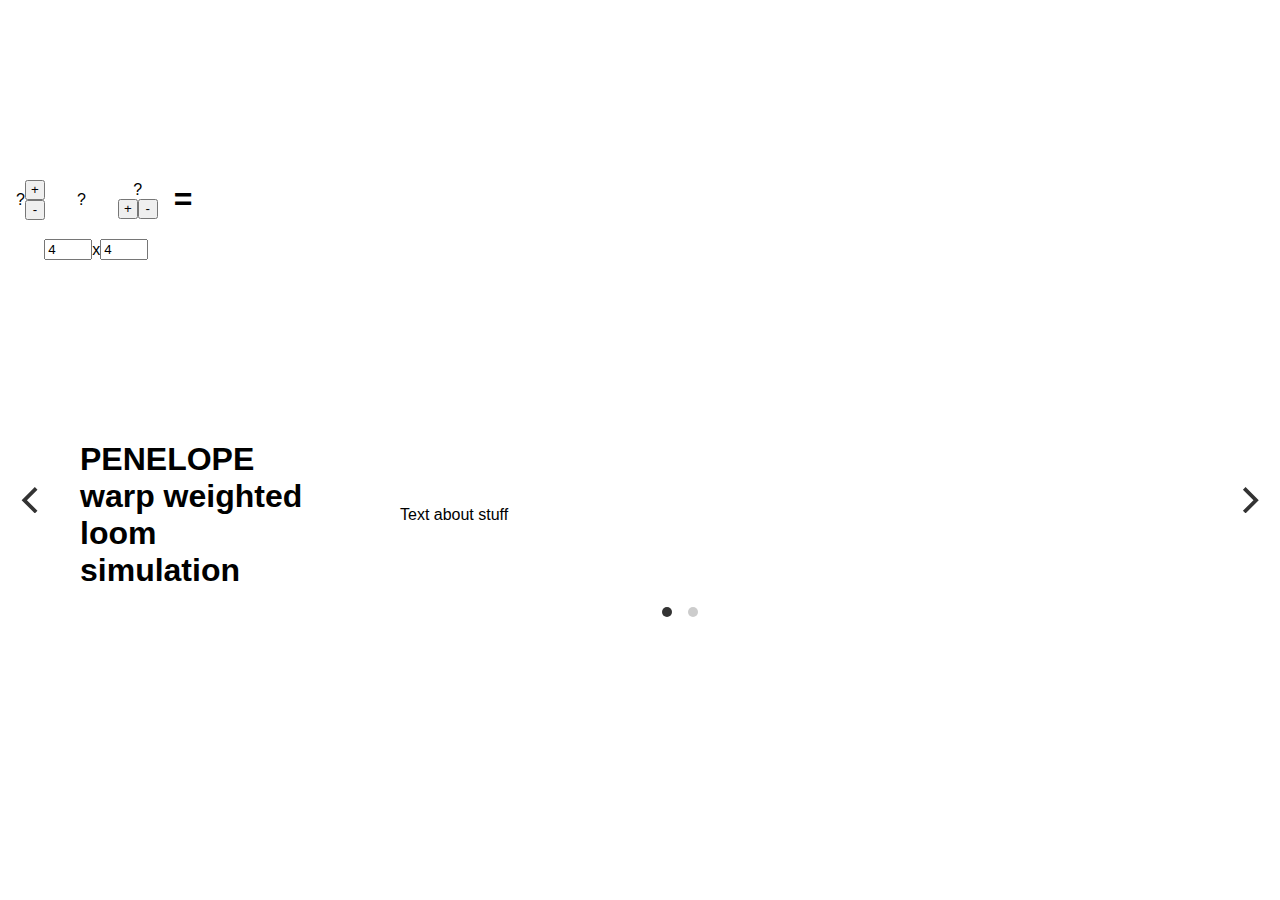
==== index.html @ 23656c0f "added a carousel" ====
<!DOCTYPE html>
<html>
  <head>
	<title>Penelope warpweighted loom 2.0</title>
	<meta name="viewport" content="width=device-width, initial-scale=1.0">
	<link href="css/style.css" rel="stylesheet" type="text/css">
	<link rel="stylesheet" href="css/flickity.css">
  </head>
  <body>
	<div class="container">
	  <div class="row">
		
		<div class="controls">
		  
		  <div class="row">
			<div class="warp-container">
			  <div class="dropdown">
				<span>?</span>
				<div class="dropdown-content">
				  Here you can choose warp (vertical) thread colours
				  and add and remove threads to change the warp colour
				  sequence.
				</div>
			  </div>
			  <div id="warp-colours"></div>
			  <div class="col">
				<button class="yarn-button" onclick="add_colour('warp');">+</button>
				<button class="yarn-button" onclick="remove_colour('warp');">-</button>
			  </div>
			</div>

			<div class="draft-container">
			  <div class="dropdown">
				<span>?</span>
				<div class="dropdown-content">
				  This pattern (known as the draft pattern) describes
				  the structure of the weave. Black indicates warp
				  (vertical) threads will go over weft (horizontal)
				  threads, white is the inverse.
				</div>
			  </div>
			  <div id="draft"></div>
			</div>

			<div class="weft-container">
			  <div class="dropdown">
				<span>?</span>
				<div class="dropdown-content">
				  Here you can choose weft (horizontal) thread colours
				  and add and remove threads to change the weft colour
				  sequence.
				</div>
			  </div>
			  <div id="weft-colours"></div>
			  <div class="row">
				<button class="yarn-button" onclick="add_colour('weft');">+</button>
				<button class="yarn-button" onclick="remove_colour('weft');">-</button>
			  </div>
			</div>

			<h1>=</h1>

		  </div> <!-- row -->

		  <div class="row">
			<input type="number" id="warp-threads" value='4' onchange="update_draft();" style="width:3em;"/> x
			<input type="number" id="weft-threads" value='4' onchange="update_draft();" style="width:3em;"/>
		  </div>

		  <!--
			  <button id="invert" onclick="invert_draft();">Invert</button>
			  <button id="clear" onclick="clear_draft();">Clear</button>
			  -->

<!--		<div class="custom-select">
		  <select>
			<option value="#637a8f">&nbsp;</option>
			<option value="#637a8f">light woad</option>
			<option value="#445a8a">dark woad</option>
			<option value="#574e5e">oak gall</option>
			<option value="#a11939">dark madder</option>
			<option value="#de9170">light madder</option>
			<option value="#eae82b">light weld</option>
			<option value="#929240">dark weld</option>
		  </select>
		</div>
-->
		  
		</div> <!-- controls -->

      <div class="sim-container">
		<canvas class="canvas" id="webgl-canvas" width="509" height="400"></canvas>
<!--		<canvas class="canvas" id="canvas" width="509" height="400"></canvas> -->
	  </div>


	  </div> <!-- row -->
		
	  <button type="button" class="collapsible" style="display:none">+ fine tune</button>
	  <div class="collapsible-content">
		<table>	  
		  <tr><td>Thread width</td><td><input type="number" id="thread-width" value='0.8' onchange="update_look();" style="width:5em;"/></td></tr>
		  <tr><td>Weave depth</td><td><input type="number" id="weave-depth" value='0.2' onchange="update_look();" style="width:5em;"/></td></tr>
		  <tr><td>Fabric warp size</td><td><input type="number" id="fabric-warp-size" value='20' onchange="update();" style="width:5em;"/></td></tr>
		  <tr><td>Fabric weft size</td><td><input type="number" id="fabric-weft-size" value='12' onchange="update();" style="width:5em;"/></td></tr>
		  <tr><td>Texture</td><td><input type="checkbox" checked id="render-texture" onchange="update_look();" style="width:5em;"/></td></tr>
		  <tr><td>Flat</td><td><input type="checkbox" checked id="render-flat" onchange="update_look();" style="width:5em;"/></td></tr>
		  <tr><td>Contrast</td><td><input type="number" id="render-contrast" value="0.5" onchange="update_look();" style="width:5em;"/></td></tr>
		</table>
		
		<table>
		  <tr><td>Loom speed</td><td><input type="number" id="loom-speed" value='0.01' onchange="update_speed();" style="width:5em;"/></td></tr>
		  <tr><td>X rotation</td><td><input type="number" id="camera-rot-x" value='0' onchange="update_view();" style="width:5em;"/></td></tr>
		  <tr><td>Y rotation</td><td><input type="number" id="camera-rot-y" value='-20' onchange="update_view();" style="width:5em;"/></td></tr>
		  <tr><td>Distance</td><td><input type="number" id="camera-distance" value='49' onchange="update_view();" style="width:5em;"/></td></tr>
		</table>
	  </div>
  
	  
	  
	  
	  <div class="carousel" data-flickity='{ "cellAlign": "left", "contain": true, "wrapAround": true }' >		
		<div class="carousel-cell">
		  <div class="carousel-contents">
			<div class="carousel-left"><h1>PENELOPE warp weighted loom simulation</h1></div>
			<div class="carousel-right">Text about stuff</div>
		  </div>
		</div>
		<div class="carousel-cell">
		  <div class="carousel-contents">
			<div class="carousel-left"><h1>Something else</h1></div>
			<div class="carousel-right">Text about stuff</div>
		  </div>
		</div>
	  </div>
	  
	  <div class="code-container" style="display: none;">
		<textarea id="code"></textarea>
		output
		<pre><div id="output"></div></pre>
	  </div>
	  
	</div> <!-- container --> 
	
  </body>
  <script src="js/jquery-1.9.1.min.js"></script>
  <script src="js/colourselect.js"></script>
  <script src="https://maxcdn.bootstrapcdn.com/bootstrap/3.3.7/js/bootstrap.min.js" integrity="sha384-Tc5IQib027qvyjSMfHjOMaLkfuWVxZxUPnCJA7l2mCWNIpG9mGCD8wGNIcPD7Txa" crossorigin="anonymous"></script>
  <script src="flx/js/glMatrix.js"></script>
  <script src="flx/js/glObjLoader.js"></script>
  <script src="flx/js/glPlyLoader.js"></script>
  <script src="flx/js/ditto.js"></script>
  <script src="js/flickity.pkgd.min.js"></script>
  <script>
    $( document ).ready(function() {
	init_resources({"flx/scm/texture.jscm": ";; -*- mode: scheme; -*-\n;; Planet Fluxus Copyright (C) 2013 Dave Griffiths\n;;\n;; This program is free software: you can redistribute it and/or modify\n;; it under the terms of the GNU Affero General Public License as\n;; published by the Free Software Foundation, either version 3 of the\n;; License, or (at your option) any later version.\n;;\n;; This program is distributed in the hope that it will be useful,\n;; but WITHOUT ANY WARRANTY; without even the implied warranty of\n;; MERCHANTABILITY or FITNESS FOR A PARTICULAR PURPOSE.  See the\n;; GNU Affero General Public License for more details.\n;;\n;; You should have received a copy of the GNU Affero General Public License\n;; along with this program.  If not, see <http://www.gnu.org/licenses/>.\n\n(define textures ())\n(define textures-load-outstanding 0)\n(define textures-total-load 0)\n\n(define (get-texture name)\n  (foldl\n   (lambda (t r)\n     (if (and (not r) (eq? (car t) name))\n         (cadr t) r))\n   #f\n   textures))\n\n(define (textures-loaded?)\n  (eq? textures-load-outstanding 0))\n\n(define (load-texture-impl! gl name)\n  (if (assoc name textures)\n      name\n      (let ((texture (gl.createTexture)))\n\t(set! textures-load-outstanding (+ textures-load-outstanding 1))\n\t(set! textures-total-load (+ textures-total-load 1))\n        (set! texture.image \n\t      (load-resource-img \n\t       name\n\t       (lambda (image)\n\t\t ;;(msg (list \"loaded\" name))\n\t\t (set! textures-load-outstanding (- textures-load-outstanding 1))\n\t\t (gl.bindTexture gl.TEXTURE_2D texture)\n\t\t (gl.pixelStorei gl.UNPACK_FLIP_Y_WEBGL true)\n\t\t (gl.texImage2D gl.TEXTURE_2D 0 gl.RGBA gl.RGBA gl.UNSIGNED_BYTE image)\n\t\t (gl.generateMipmap gl.TEXTURE_2D)\n;\t\t (gl.texParameteri gl.TEXTURE_2D gl.TEXTURE_MAG_FILTER gl.LINEAR)\n\t\t (gl.texParameteri gl.TEXTURE_2D gl.TEXTURE_MIN_FILTER gl.LINEAR_MIPMAP_LINEAR)\n\t\t (gl.texParameteri gl.TEXTURE_2D gl.TEXTURE_MAG_FILTER gl.LINEAR)\n;\t\t (gl.texParameteri gl.TEXTURE_2D gl.TEXTURE_MIN_FILTER gl.LINEAR)\n\t\t (gl.texParameteri gl.TEXTURE_2D gl.TEXTURE_WRAP_S gl.CLAMP_TO_EDGE)\n \t\t (gl.texParameteri gl.TEXTURE_2D gl.TEXTURE_WRAP_T gl.CLAMP_TO_EDGE)\n\t\t (gl.bindTexture gl.TEXTURE_2D null)\n\t\t (set! textures (cons (list name texture) textures)))))\n        ;; (console.log (+ \"loading \" name))\n        name)))\n\n(define (bind-texture gl shader name)\n  (let ((texture (get-texture name)))\n    ;; may not have loaded yet\n    (when texture\n          (gl.activeTexture gl.TEXTURE0)\n          (gl.bindTexture gl.TEXTURE_2D texture)\n          (gl.uniform1i shader.texture 0))))\n", "scm/constructor.jscm": ";; -*- mode: scheme; -*-\n\n;; Penelope Project Software Copyright (C) 2020 FoAM Kernow\n;;\n;; This program is free software: you can redistribute it and/or modify\n;; it under the terms of the GNU Affero General Public License as\n;; published by the Free Software Foundation, either version 3 of the\n;; License, or (at your option) any later version.\n;;\n;; This program is distributed in the hope that it will be useful,\n;; but WITHOUT ANY WARRANTY; without even the implied warranty of\n;; MERCHANTABILITY or FITNESS FOR A PARTICULAR PURPOSE.  See the\n;; GNU Affero General Public License for more details.\n;;\n;; You should have received a copy of the GNU Affero General Public License\n;; along with this program.  If not, see <http://www.gnu.org/licenses/>.\n\n(load \"flx/scm/fluxus.jscm\")\n\n(define (constructor code pc tx col prims)\n  (list code pc tx col prims))\n\n(define (constructor-code p) (list-ref p 0))\n(define (constructor-modify-code p v) (list-replace p 0 v))\n(define (constructor-pc p) (list-ref p 1))\n(define (constructor-tx p) (list-ref p 2))\n(define (constructor-col p) (list-ref p 3))\n(define (constructor-prims p) (list-ref p 4))\n(define (constructor-modify-prims p v) (list-replace p 4 v))\n\n(define (constructor-update-tx tx token)  \n  (cond\n   ((or (eq? token \"r\")\n\t\t(eq? token \"dr\")\n\t\t(eq? token \"ur\")\n\t\t(eq? token \"rd\")\n\t\t(eq? token \"ru\"))\n\t(mrotate tx (vector 0 0 1) (* -90 rad-conv)))\n   ((or (eq? token \"l\")\n\t\t(eq? token \"dl\")\n\t\t(eq? token \"ul\")\n\t\t(eq? token \"ld\")\n\t\t(eq? token \"lu\"))\n\t(mtranslate\n\t (mrotate tx (vector 0 0 1) (* 90 rad-conv))\n\t (vector 1 -1 0)))\n   (else\n\t(mtranslate tx (vector 1 0 0)))))\n\n(define debug-components #t)\n\n(define (constructor-build-part c token parts)\n  (with-state\n   (colour (constructor-col c))\n   (concat (constructor-tx c))\n   (cond\n    ((eq? token \"f\") (build-instance (list-ref parts 0)))\n    ((eq? token \"fu\") (build-instance (list-ref parts 1)))\n    ((eq? token \"fd\") (build-instance (list-ref parts 2)))\n    ((eq? token \"r\") (build-instance (list-ref parts 3)))\n    ((eq? token \"l\") (build-instance (list-ref parts 4)))\n    ((eq? token \"ur\") (build-instance (list-ref parts 5)))\n    ((eq? token \"ul\") (build-instance (list-ref parts 6)))\n    ((eq? token \"dr\") (build-instance (list-ref parts 7)))\n    ((eq? token \"dl\") (build-instance (list-ref parts 8)))\n    ((eq? token \"ru\") (build-instance (list-ref parts 9)))\n    ((eq? token \"lu\") (build-instance (list-ref parts 10)))\n    ((eq? token \"rd\") (build-instance (list-ref parts 11)))\n    ((eq? token \"ld\") (build-instance (list-ref parts 12)))\n    ((eq? token \"u\") (build-instance (list-ref parts 13)))\n    ((eq? token \"d\") (build-instance (list-ref parts 14)))\n    (else (msg (+ \"unknown token \" token)) 0))))\n\n(define (constructor-update c parts)\n  (if (< (constructor-pc c) (length (constructor-code c)))\n      (let ((instr (list-ref (constructor-code c)\n\t\t\t\t\t\t\t (constructor-pc c))))\n\t\t;; build the prim before (mutably??!) altering tx \n\t\t(let ((prim (constructor-build-part c instr parts)))\n\t\t  (constructor\n\t\t   (constructor-code c)\n\t\t   (+ (constructor-pc c) 1)\n\t\t   (constructor-update-tx (constructor-tx c) instr)\n\t\t   (constructor-col c)\n\t\t   (append (constructor-prims c) prim))))\n      c))\n\n(define (constructor-next-instr c)\n  (list-ref (constructor-code c)\n\t    (constructor-pc c)))\n\n(define (constructor-recycle c)\n  (cond\n   ((> (length (constructor-prims c))\n       ;; we assume every code has a shape associated with it here\n       (* (length (constructor-code c)) 2))\n    (destroy (car (constructor-prims c)))\n    (constructor-modify-prims c (cdr (constructor-prims c))))\n   (else c)))\n\n(define (constructor-step c parts)\n  (let ((instr (list-ref (constructor-code c)\n\t\t\t\t\t\t (constructor-pc c))))\n\t(when (eq? instr undefined)\n\t\t  (msg (length (constructor-code c)))\n\t\t  (msg (constructor-code c))\n\t\t  (msg (constructor-pc c)))\n\n    ;; build the prim before (mutably??!) altering tx \n    (let ((prim (constructor-build-part c instr parts)))\n      (constructor-recycle\n       (constructor\n\t\t(constructor-code c)\n\t\t(modulo (+ (constructor-pc c) 1)\n\t\t\t\t(length (constructor-code c)))\n\t\t(constructor-update-tx (constructor-tx c) instr)\n\t\t(constructor-col c)\n\t\t(append (constructor-prims c) prim))))))\n", "flx/scm/canvas-widgets.jscm": ";; -*- mode: scheme; -*-\n;; Viruscraft Copyright (C) 2018 FoAM Kernow\n\n;; This program is free software: you can redistribute it and/or modify\n;; it under the terms of the GNU Affero General Public License as\n;; published by the Free Software Foundation, either version 3 of the\n;; License, or (at your option) any later version.\n;;\n;; This program is distributed in the hope that it will be useful,\n;; but WITHOUT ANY WARRANTY; without even the implied warranty of\n;; MERCHANTABILITY or FITNESS FOR A PARTICULAR PURPOSE.  See the\n;; GNU Affero General Public License for more details.\n;;\n;; You should have received a copy of the GNU Affero General Public License\n;; along with this program.  If not, see <http://www.gnu.org/licenses/>.\n\n(load \"flx/scm/canvas.jscm\")\n\n(define (inside-box? px py x y w h)\n  (and (and (> px x) (< px (+ x w)))\n       (and (> py y) (< py (+ y h)))))\n\n(define (draw-circle x y radius)\n  (ctx.beginPath)\n  (ctx.arc x y radius 0 (* Math.PI 2))\n  (ctx.stroke))\n\n(define (draw-line x y x2 y2)\n  (ctx.beginPath)\n  (ctx.moveTo x y)\n  (ctx.lineTo x2 y2)\n  (ctx.stroke))\n\n;; unholy mix of 3d and 2d\n(define (make-mesh-button pos mesh size text fn) \n  (let ((prim (with-state\n\t       (translate pos)\n\t       (load-primitive mesh))))\n    (list pos text size fn \n\t  prim (primitive-screen-pos prim))))\n\n(define (mesh-button-pos b) (list-ref b 0))\n(define (mesh-button-text b) (list-ref b 1))\n(define (mesh-button-size b) (list-ref b 2))\n(define (mesh-button-fn b) (list-ref b 3))\n(define (mesh-button-prim b) (list-ref b 4))\n(define (mesh-button-canvas-pos b) (list-ref b 5))\n\n(define (mesh-button-update b m)\n  (cond\n   ((inside-box?\n     canvas-mouse-x canvas-mouse-y\n     (- (vx (mesh-button-canvas-pos b)) (mesh-button-size b)) \n     (- (vy (mesh-button-canvas-pos b)) (mesh-button-size b))\n     (* (mesh-button-size b) 2)\n     (* (mesh-button-size b) 2))\n    (if canvas-mouse-clicked\n\t(let ((fn (mesh-button-fn b))) \n\t  (set! canvas-event-occurred #t)\n\t  (set! canvas-mouse-clicked #f)\n\t  (fn m))\n\t(with-primitive \n\t (mesh-button-prim b)\n\t (colour (rndvec))\n\t m)))\n   (else m)))\n\n(define (mesh-button-render! b)\n  (let ((m (ctx.measureText (mesh-button-text b))))\n    (ctx.fillText \n     (mesh-button-text b) \n     (- (vx (mesh-button-canvas-pos b)) (/ m.width 2)) \n     (+ (vy (mesh-button-canvas-pos b)) 20)))\n  (with-primitive \n   (mesh-button-prim b)\n   (rotate (vector 1 1 0.5))))\n\n;;;;;;;;;;;;;;;;;;;;;;;;;;;;;;;;;;;;;;;;;;;;;;;;;;;;;;;\n\n(define (make-text-button pos size text fn) \n  (list pos text size fn text))\n\n(define (text-button-pos b) (list-ref b 0))\n(define (text-button-text b) (list-ref b 1))\n(define (text-button-size b) (list-ref b 2))\n(define (text-button-fn b) (list-ref b 3))\n\n(define (text-button-update b m)\n  (cond\n   ((inside-box?\n     canvas-mouse-x canvas-mouse-y\n     (- (vx (text-button-pos b)) (text-button-size b)) \n     (- (vy (text-button-pos b)) (text-button-size b))\n     (* (text-button-size b) 2) \n     (* (text-button-size b) 2))\n    (if canvas-mouse-clicked\n\t(let ((fn (text-button-fn b))) \n\t  (set! canvas-event-occurred #t)\n\t  (set! canvas-mouse-clicked #f)\n\t  (fn m))\n\tm))\n   (else m)))\n\n(define (text-button-render! b)\n  (let ((m (ctx.measureText (text-button-text b))))\n    (ctx.fillText \n     (text-button-text b) \n     (- (vx (text-button-pos b)) (/ m.width 2)) \n     (+ (vy (text-button-pos b)) 20))))\n\n;;;;;;;;;;;;;;;;;;;;;;;;;;;;;;;;;;;;;;;;;;;;;;;;;;;;;;;;;;;\n\n(define (make-image-button x y image-name text y-shift anim fn) \n  (let ((image (find-image image-name image-lib)))\n    (list x y image text y-shift anim fn (/ image.width 2) (/ image.height 2))))\n\n(define (image-button-x b) (list-ref b 0))\n(define (image-button-y b) (list-ref b 1))\n(define (image-button-image b) (list-ref b 2))\n(define (image-button-text b) (list-ref b 3))\n(define (image-button-y-shift b) (list-ref b 4))\n(define (image-button-anim b) (list-ref b 5))\n(define (image-button-fn b) (list-ref b 6))\n(define (image-button-width b) (list-ref b 7))\n(define (image-button-height b) (list-ref b 8))\n\n(define (image-button-update b m)\n  (cond\n   ((inside-box?\n     canvas-mouse-x canvas-mouse-y\n     (- (image-button-x b) (image-button-width b)) \n     (- (image-button-y b) (image-button-height b))\n     (* (image-button-width b) 2) \n     (* (image-button-height b) 2))\n    (if canvas-mouse-clicked\n\t(let ((fn (image-button-fn b))) \n\t  (set! canvas-event-occurred #t)\n\t  (set! canvas-mouse-clicked #f)\n\t  (play-sound \"button.wav\")\n\t  (fn m))\n\tm))\n   (else m)))\n\n(define (image-button-render! b)\n  (ctx.save)\n  (ctx.translate \n   (image-button-x b)\n   (image-button-y b))\n  (when (eq? (image-button-anim b) \"twist\")\n\t(ctx.rotate \n\t (* 0.25 (sin (* (+ (modulo (image-button-x b) 109) (time)) 3)))))\n  (when (eq? (image-button-anim b) \"spin\")\n\t(ctx.rotate (+ (modulo (image-button-x b) 109) (* (time) 1))))\n  (when (eq? (image-button-anim b) \"zoom\")\n\t(let ((sc (* 0.1 (sin (* (modulo (image-button-x b) 23) 0.5 (time))))))\n\t  (ctx.scale (+ 1 sc) (+ 1 sc))))\n  \n  (ctx.translate \n   (- (image-button-width b))\n   (- (image-button-height b)))\n\n  (ctx.drawImage (image-button-image b) 0 0)\n  (ctx.restore)\n\n  (wrap-centred-text\n   ctx\n   (image-button-text b) \n   (+ (image-button-x b) 3) ;; is this my eyes??\n   (+ (image-button-y b) 10 (image-button-y-shift b))\n   150 40))\n\n\n  ;; (let ((m (ctx.measureText (image-button-text b))))\n  ;;   (ctx.fillText \n  ;;    (image-button-text b) \n  ;;    (- (image-button-x b) (/ m.width 2)) \n  ;;    (+ (image-button-y b) 10))))\n\n;;;;;;;;;;;;;;;;;;;;;;;;;;;;;;;;;;;;;;;;;;;;;;;;;;;;;;;;;;;;;;;;;;;\n\n(define (make-rect-button x y w h fn) \n  (list x y w h fn))\n\n(define (rect-button-x b) (list-ref b 0))\n(define (rect-button-y b) (list-ref b 1))\n(define (rect-button-width b) (list-ref b 2))\n(define (rect-button-height b) (list-ref b 3))\n(define (rect-button-fn b) (list-ref b 4))\n\n(define (rect-button-update b m)\n  (cond\n   ((inside-box?\n     canvas-mouse-x canvas-mouse-y\n     (rect-button-x b)\n     (rect-button-y b)\n     (rect-button-width b) \n     (rect-button-height b))\n    (if canvas-mouse-clicked\n\t(let ((fn (rect-button-fn b))) \n\t  (set! canvas-event-occurred #t)\n\t  (set! canvas-mouse-clicked #f)\n\t  (fn m))\n\tm))\n   (else m)))\n  \n(define (rect-button-render! b)\n  (ctx.strokeRect\n   (rect-button-x b)\n   (rect-button-y b)\n   (rect-button-width b)\n   (rect-button-height b)))\n\n;;;;;;;;;;;;;;;;;;;;;;;;;;;;;;;;;;;;;;;;;;;;;;;;\n\n(define (make-toggle-button x y image-name image-name2 text state) \n  (let ((image (find-image image-name image-lib))\n\t(image2 (find-image image-name2 image-lib)))\n    (list x y image image2 text state (/ image.width 2) (/ image.height 2))))\n\n(define (toggle-button-x b) (list-ref b 0))\n(define (toggle-button-y b) (list-ref b 1))\n(define (toggle-button-image b) (list-ref b 2))\n(define (toggle-button-image2 b) (list-ref b 3))\n(define (toggle-button-text b) (list-ref b 4))\n(define (toggle-button-state b) (list-ref b 5))\n(define (toggle-button-modify-state b v) (list-replace b 5 v))\n(define (toggle-button-width b) (list-ref b 6))\n(define (toggle-button-height b) (list-ref b 7))\n\n(define (toggle-button-update b)\n  (cond\n   ((inside-box?\n     canvas-mouse-x canvas-mouse-y\n     (- (toggle-button-x b) (toggle-button-width b)) \n     (- (toggle-button-y b) (toggle-button-height b))\n     (* (toggle-button-width b) 2) \n     (* (toggle-button-height b) 2))\n    (cond (canvas-mouse-clicked\n\t   (set! canvas-event-occurred #t)\n\t   (set! canvas-mouse-clicked #f)\n\t   (toggle-button-modify-state b (not (toggle-button-state b))))\n\t  (else b)))\n   (else b)))\n\n(define (toggle-button-render! b)\n  (ctx.save)\n  (ctx.translate \n   (toggle-button-x b)\n   (toggle-button-y b))\n  (ctx.translate \n   (- (toggle-button-width b))\n   (- (toggle-button-height b)))\n  (ctx.drawImage (toggle-button-image b) 0 0)\n  (when (toggle-button-state b)\n\t(ctx.drawImage (toggle-button-image2 b) 0 0))\n  (ctx.restore)\n  \n  (let ((m (ctx.measureText (toggle-button-text b))))\n    (ctx.fillText \n     (toggle-button-text b) \n     (- (toggle-button-x b) (/ m.width 2)) \n     (- (toggle-button-y b) 30))))\n\n;;;;;;;;;;;;;;;;;;;;;;;;;;;;;;;;;;;;;;;;;;;;;;;;;;;;;\n;; two images, one that animates when clicked\n\n(define (make-animated-button x y image-name image2-name fn) \n  (let ((image (find-image image-name image-lib))\n\t(image2 (find-image image2-name image-lib)))\n    (list x y image image2 fn (/ image.width 2) (/ image.height 2) -1 \"opening\")))\n\n(define (animated-button-x b) (list-ref b 0))\n(define (animated-button-y b) (list-ref b 1))\n(define (animated-button-image b) (list-ref b 2))\n(define (animated-button-image2 b) (list-ref b 3))\n(define (animated-button-fn b) (list-ref b 4))\n(define (animated-button-width b) (list-ref b 5))\n(define (animated-button-height b) (list-ref b 6))\n(define (animated-button-time b) (list-ref b 7))\n(define (animated-button-modify-time b v) (list-replace b 7 v))\n(define (animated-button-state b) (list-ref b 8))\n(define (animated-button-modify-state b v) (list-replace b 8 v))\n\n(define (animated-button-update b m)\n  (if (eq? (animated-button-state b) \"filling\")\n      (set! b (animated-button-modify-time \n\t       b (+ (animated-button-time b) 2)))  \n      (set! b (animated-button-modify-time \n\t       b (+ (animated-button-time b) 2))))\n  (cond\n   ((inside-box?\n     canvas-mouse-x canvas-mouse-y\n     (- (animated-button-x b) (animated-button-width b)) \n     (- (animated-button-y b) (animated-button-height b))\n     (* (animated-button-width b) 2) \n     (* (animated-button-height b) 2))\n    (if canvas-mouse-clicked\n\t(let ((fn (animated-button-fn b))) \n\t  (set! canvas-event-occurred #t)\n\t  (set! canvas-mouse-clicked #f)\n\t  (fn m))\n\tm))\n   (else m)))\n\n(define (animated-button-render! b)\n  (ctx.save)\n  (ctx.translate \n   (animated-button-x b)\n   (animated-button-y b))\n  (ctx.translate \n   (- (animated-button-width b))\n   (- (animated-button-height b)))\n  (ctx.drawImage (animated-button-image b) 0 0)\n  (ctx.drawImage (animated-button-image2 b) 0 \n\t\t (if (eq? (animated-button-state b) \"filling\")\n\t\t     (- (min 75 (animated-button-time b)) 75)\n\t\t     (- (min 75 (animated-button-time b)))))\n  (ctx.restore))\n\n;;;;;;;;;;;;;;;;;;;;;;;;;;;;;;;;;;;;;;;;;;;;;;;;;;;;;\n;; 3d version...\n\n;; (define (make-animated-button x y px py image-name image2-name fn) \n;;   (let ((image (with-state \n;; \t\t(translate (vector x y 0))\n;; \t\t(scale (vmul (vector 1 4.6 1) 6))\n;; \t\t(texture (load-texture image-name))\n;; \t\t(load-primitive \"models/plane.obj\")))\n;; \t(image2 (with-state \n;; \t\t (translate (vector x y 0))\n;; \t\t (scale (vmul (vector 1 4.6 1) 6))\n;; \t\t (texture (load-texture image2-name))\n;; \t\t (load-primitive \"models/plane.obj\"))))\n;;     (list px py image image2 fn 61 280 -1 \"opening\")))\n\n;; (define (animated-button-x b) (list-ref b 0))\n;; (define (animated-button-y b) (list-ref b 1))\n;; (define (animated-button-px b) (list-ref b 2))\n;; (define (animated-button-py b) (list-ref b 3))\n;; (define (animated-button-image b) (list-ref b 4))\n;; (define (animated-button-image2 b) (list-ref b 5))\n;; (define (animated-button-fn b) (list-ref b 6))\n;; (define (animated-button-width b) (list-ref b 7))\n;; (define (animated-button-height b) (list-ref b 8))\n;; (define (animated-button-time b) (list-ref b 9))\n;; (define (animated-button-modify-time b v) (list-replace b 9 v))\n;; (define (animated-button-state b) (list-ref b 10))\n;; (define (animated-button-modify-state b v) (list-replace b 10 v))\n\n;; (define (animated-button-update b m)\n;;   (set! b (animated-button-modify-time \n;; \t   b (+ (animated-button-time b) 2)))  \n;;   (cond\n;;    ((inside-box?\n;;      canvas-mouse-x canvas-mouse-y\n;;      (- (animated-button-px b) (animated-button-width b)) \n;;      (- (animated-button-py b) (animated-button-height b))\n;;      (* (animated-button-width b) 2) \n;;      (* (animated-button-height b) 2))\n;;     (msg \"clicked\")\n;;     (if canvas-mouse-clicked\n;; \t(let ((fn (animated-button-fn b))) \n;; \t  (set! canvas-event-occurred #t)\n;; \t  (set! canvas-mouse-clicked #f)\n;; \t  (fn m))\n;; \tm))\n;;    (else m)))\n\n;; (define (animated-button-render! b)\n;;   (with-primitive\n;;    (animated-button-image2 b)\n;;    (identity)\n;;    (translate (vector (animated-button-x b) \n;; \t\t      (animated-button-y b) 0))\n\n;;    (translate (vector 0\n;; \t\t      (* \n;; \t\t       (if (eq? (animated-button-state b) \"filling\")\n;; \t\t\t   (- (min 75 (animated-button-time b)) 75)\n;; \t\t\t   (- (min 75 (animated-button-time b))))\n;; \t\t       3)\n;; \t\t      0))  \n\n;;    (scale (vmul (vector 1 4.6 1) 6))))\n\n;;;;;;;;;;;;;;;;;;;;;;;;;;;;;;;;;;;;;;;;;;;;;;;;;;;;;\n\n(define (make-textbox x y style gap just text) (list x y style gap just text))\n\n(define (textbox-x t) (list-ref t 0))\n(define (textbox-y t) (list-ref t 1))\n(define (textbox-style t) (list-ref t 2))\n(define (textbox-gap t) (list-ref t 3))\n(define (textbox-just t) (list-ref t 4))\n(define (textbox-text t) (list-ref t 5))\n\n(define (centre-text ctx text x y)\n  (let ((m (ctx.measureText text)))\n    (ctx.fillText text (- x (/ m.width 2)) y)))\n\n(define (textbox-render! s)\n  (set! ctx.font (string-append (textbox-style s) \" \" canvas-font))\n  (index-for-each\n   (lambda (i text)\n     (let ((m (ctx.measureText text)))\n       (ctx.fillText \n\ttext\n\t(- (textbox-x s) (/ m.width 2)) \n\t(+ (textbox-y s) (* i (textbox-gap s))))))\n   (textbox-text s))\n  (canvas-init-defaults))\n\n;;;;;;;;;;;;;;;;;;;;;;;;;;;;;;;;;;;;;;;;;;;;;;;;;;;;;;\n\n(define (make-slider x y w p fn) (list x y w p fn))\n(define (slider-x s) (list-ref s 0))\n(define (slider-y s) (list-ref s 1))\n(define (slider-w s) (list-ref s 2))\n(define (slider-p s) (list-ref s 3))\n(define (slider-update-p s v) (list-replace s 3 v))\n(define (slider-fn s) (list-ref s 4))\n\n(define (slider-update s)\n  (cond\n   ((and (or canvas-is-dragging (or (eq? canvas-mouse-state \"down\") (eq? canvas-mouse-state \"clicked\")))\n\t (inside-box?\n\t  canvas-mouse-x canvas-mouse-y\n\t  (slider-x s) (- (slider-y s) 20)\n\t  (slider-w s) 40))\n    (set! canvas-event-occurred #t)\n    (let ((fn (slider-fn s))) (fn (- canvas-mouse-x (slider-x s))))\n    (slider-update-p s (- canvas-mouse-x (slider-x s))))\n   (else s)))\n\n(define (slider-render! s)\n  (ctx.beginPath)\n  (ctx.moveTo (slider-x s) (slider-y s))\n  (ctx.lineTo (+ (slider-x s) (slider-w s)) (slider-y s))\n  (ctx.stroke)\n  (set! ctx.fillStyle \"#81eae3\")\n  (ctx.beginPath)\n  (ctx.moveTo (+ (slider-x s) (slider-p s)) (slider-y s))\n  (ctx.arc (+ (slider-x s) (slider-p s)) (slider-y s) 15 0 (* Math.PI 2))\n  (ctx.fill)\n  (set! ctx.fillStyle \"#000\"))\n\n\n(define (make-window x y w h) (list x y w h))\n\n(define (window-x w) (list-ref w 0))\n(define (window-y w) (list-ref w 1))\n(define (window-w w) (list-ref w 2))\n(define (window-h w) (list-ref w 3))\n\n(define (window-render! w)\n  (let ((grd (ctx.createLinearGradient \n\t      (window-x w) (window-y w) \n\t      (+ (window-x w) (window-w w)) 0)))\n    (set! ctx.globalAlpha 0.2)\n    (grd.addColorStop 0 \"#00ff00\")\n    (grd.addColorStop 1 \"#ffffff\")\n    (set! ctx.fillStyle grd)\n    (ctx.fillRect (window-x w) (window-y w) \n\t\t  (window-w w) (window-h w))\n    (set! ctx.globalAlpha 1)\n    (canvas-init-defaults)))\n\n(define (make-progress-bar x y w h text style p) (list x y w h text style p))\n\n(define (progress-bar-x w) (list-ref w 0))\n(define (progress-bar-y w) (list-ref w 1))\n(define (progress-bar-w w) (list-ref w 2))\n(define (progress-bar-h w) (list-ref w 3))\n(define (progress-bar-text w) (list-ref w 4))\n(define (progress-bar-style w) (list-ref w 5))\n(define (progress-bar-p w) (list-ref w 6))\n(define (progress-bar-update-p w v) (list-replace w 6 v))\n\n(define (progress-bar-render! w)\n  (let ((grd (ctx.createLinearGradient \n\t      (progress-bar-x w) (progress-bar-y w) \n\t      (+ (progress-bar-x w) (progress-bar-w w)) 0)))\n    (set! ctx.strokeStyle \"#000\")\n    (ctx.strokeRect (progress-bar-x w) (progress-bar-y w) \n\t\t    (progress-bar-w w) (progress-bar-h w))\n    (set! ctx.globalAlpha 0.5)\n    (grd.addColorStop 0 \"#00ff00\")\n    (grd.addColorStop 1 \"#ffffff\")\n    (set! ctx.fillStyle grd)\n    (ctx.fillRect (progress-bar-x w) (progress-bar-y w) \n\t\t  (* (progress-bar-w w)\n\t\t     (/ (clamp (progress-bar-p w) 0 100) 100))\n\t\t  (progress-bar-h w))\n    (set! ctx.globalAlpha 1)\n    (set! ctx.font (progress-bar-style w))\n    (set! ctx.fillStyle \"#000\")\n    (let ((txt (string-append (progress-bar-text w) \" \" \n\t\t\t      (clamp (floor (progress-bar-p w)) 0 100) \"%\")))\n      (let ((m (ctx.measureText txt)))\n\t(ctx.fillText \n\t txt \n\t (- (+ (progress-bar-x w) (/ (progress-bar-w w) 2)) (/ m.width 2)) \n\t (+ (progress-bar-y w) 25))))\n    \n    (canvas-init-defaults)))\n\n;;;;;;;;;;;;;;;;;;;;;;;;;;;;;;;;;;;;;;;;;;;;;;;;;;;;;;;;;;;;;;;;;\n\n(define random-offsets (build-list 100 (lambda (_) (rndf))))\n\n(define (make-coin-stack x y image-name text count) \n  (let ((image (find-image image-name image-lib)))\n    (list x y image text count (random 1000))))\n\n(define (coin-stack-x b) (list-ref b 0))\n(define (coin-stack-y b) (list-ref b 1))\n(define (coin-stack-image b) (list-ref b 2))\n(define (coin-stack-text b) (list-ref b 3))\n(define (coin-stack-count b) (list-ref b 4))\n(define (coin-stack-modify-count b v) (list-replace b 4 v))\n(define (coin-stack-seed b) (list-ref b 5))\n  \n(define (coin-stack-render! b)\n  (js \"for (i=0; i<coin_stack_count(b); i++) {\")\n  (ctx.drawImage (coin-stack-image b) \n\t\t (+ (coin-stack-x b)\n\t\t    (* 10 (- (list-ref random-offsets (modulo (+ i (coin-stack-seed b)) 100)) \n\t\t\t     0.5)))\n\t\t (- (coin-stack-y b) (* i 10)))\n  (js \"}\")  \n  (let ((m (ctx.measureText (coin-stack-text b))))\n    (ctx.fillText \n     (coin-stack-text b) \n     (+ (- (coin-stack-x b) (/ m.width 2)) 25) \n     (+ (coin-stack-y b) 75))))\n\n(define (wrap-text ctx text x y max-width line-height)\n  (define (wrap-text-inner words line y)\n    (cond\n     ((null? words)\n      (ctx.fillText line x y))\n     (else\n      (let ((test-line (+ line (car words) \" \")))\n        (let ((metrics (ctx.measureText test-line)))\n          (cond ((> metrics.width max-width)\n                 (ctx.fillText line x y)\n                 (wrap-text-inner (cdr words)\n                                  (+ (car words) \" \")\n                                  (+ y line-height)))\n                (else\n                 (wrap-text-inner\n                  (cdr words) test-line y))))))))\n  (wrap-text-inner (text.split \" \") \"\" y))\n\n(define (centred-text ctx text x y)\n  (let ((m (ctx.measureText text)))\n    (ctx.fillText text (- x (/ m.width 2)) y)))\n\n(define (wrap-centred-text ctx text x y max-width line-height)\n  (define (wrap-text-inner words line y)\n    (cond\n     ((null? words)\n      (centred-text ctx line x y))\n     (else\n      (let ((test-line (+ line (car words) \" \")))\n        (let ((metrics (ctx.measureText test-line)))\n          (cond ((> metrics.width max-width)\n                 (centred-text ctx line x y)\n                 (wrap-text-inner (cdr words)\n                                  (+ (car words) \" \")\n                                  (+ y line-height)))\n                (else\n                 (wrap-text-inner\n                  (cdr words) test-line y))))))))\n  (wrap-text-inner (text.split \" \") \"\" y))\n\n", "flx/scm/glsl.jscm": ";; -*- mode: scheme; -*-\n;; Viruscraft (C) 2017 FoAM Kernow\n;;\n;; This program is free software: you can redistribute it and/or modify\n;; it under the terms of the GNU Affero General Public License as\n;; published by the Free Software Foundation, either version 3 of the\n;; License, or (at your option) any later version.\n;;\n;; This program is distributed in the hope that it will be useful,\n;; but WITHOUT ANY WARRANTY; without even the implied warranty of\n;; MERCHANTABILITY or FITNESS FOR A PARTICULAR PURPOSE.  See the\n;; GNU Affero General Public License for more details.\n;;\n;; You should have received a copy of the GNU Affero General Public License\n;; along with this program.  If not, see <http://www.gnu.org/licenses/>.\n\n(define (compile-shader gl type code)\n  (let ((shader (gl.createShader type)))\n    (gl.shaderSource shader code)\n    (gl.compileShader shader)\n    (if (not (gl.getShaderParameter shader gl.COMPILE_STATUS))\n\t(begin\n\t  (alert (gl.getShaderInfoLog shader))\n\t  #f)\n\tshader)))\n\n;; can\'t call this before link time - so can\'t use it to automatically\n;; bind locations to names :( so we need to pass in expected attrib-names\n(define (get-attrib-info-list gl program)\n  (define (_ i c)\n    (if (>= i c)\n\t\'()\n\t(cons (gl.getActiveAttrib program i) (_ (+ i 1) c))))\n  (_ 0 (gl.getProgramParameter program gl.ACTIVE_ATTRIBUTES)))\n\n      ;; (let ((attrib-list (get-attrib-info-list gl shader-program)))\n      ;; \t(msg attrib-list)\n      ;; \t(index-for-each\n      ;; \t (lambda (index info)\n      ;; \t   (msg (+ index \" \" info.name))\n      ;; \t   (gl.bindAttribLocation shader-program index info.name))\n      ;; \t attrib-list)\n\n\n      ;; \t(index-for-each\n      ;; \t (lambda (index info)\n      ;; \t   (gl.enableVertexAttribArray index))\n      ;; \t attrib-list))\n\n;; this version is useful, however...\n(define (get-uniform-info-list gl program)\n  (define (_ i c)\n    (if (>= i c)\n\t\'()\n\t(cons (gl.getActiveUniform program i) (_ (+ i 1) c))))\n  (_ 0 (gl.getProgramParameter program gl.ACTIVE_UNIFORMS)))\n\n(define (build-shader gl attrib-names vert frag)\n  (let ((fragment-shader (compile-shader gl gl.FRAGMENT_SHADER frag))\n\t(vertex-shader (compile-shader gl gl.VERTEX_SHADER vert)))\n    (let ((shader-program (gl.createProgram)))\n      (gl.attachShader shader-program vertex-shader)\n      (gl.attachShader shader-program fragment-shader)\n      \n      (index-for-each\n       (lambda (index attrib-name)\n\t (gl.bindAttribLocation shader-program index attrib-name))\n       attrib-names)\n      \n      (gl.linkProgram shader-program)\n      (when (not (gl.getProgramParameter shader-program gl.LINK_STATUS))\n            (alert (gl.getShaderInfoLog shader)))\n\n      (gl.useProgram shader-program)\n\n;      (index-for-each\n;       (lambda (index attrib-name)\n;\t (if (not (eq? (gl.getAttribLocation shader-program attrib-name) -1))\n;\t     (gl.enableVertexAttribArray index)\n;\t     (msg (+ \"asked for \" attrib-name \" but not in shader (maybe optimised away)\"))))\n ;      attrib-names)\n      \n      ;; expose all the uniform variables  \n      (for-each\n       (lambda (info)\n\t (set! (js \"shader_program[info.name]\") (gl.getUniformLocation shader-program info.name)))\n       (get-uniform-info-list gl shader_program))\n\n      shader-program)))\n\n;; should presumably replace this stuff with uniform buffer objects?\n(define (make-uniform-item name type value) (list name type value))\n(define (uniform-item-name u) (list-ref u 0))\n(define (uniform-item-type u) (list-ref u 1))\n(define (uniform-item-value u) (list-ref u 2))\n\n(define (apply-uniform-items! gl shader ui)\n  (for-each \n   (lambda (u)\n     (internal-uniform! \n      gl \n      shader\n      (uniform-item-name u) \n      (uniform-item-type u)\n      (uniform-item-value u)))\n   ui))\n\n(define (set-uniform-item ui l)\n  (cond\n   ((null? l) (list ui))\n   ((eq? (uniform-item-name (car l)) (uniform-item-name ui))\n    (cons ui (cdr l)))\n   (else\n    (cons (car l) (set-uniform-item ui (cdr l))))))\n\n;; todo: add matrices\n(define (internal-uniform! gl shader name type value)\n  (cond\n   ((number? value)\n    (if (eq? type \"f\")\n\t(gl.uniform1f (js \"shader[name]\") value)\n\t(gl.uniform1i (js \"shader[name]\") value)))\n   (else\n    (cond\n     ((eq? (length value) 1)\n      (if (eq? type \"f\")\n\t  (gl.uniform1fv (js \"shader[name]\") value)\n\t  (gl.uniform1iv (js \"shader[name]\") value)))\n     ((eq? (length value) 2)\n      (if (eq? type \"f\")\n\t  (gl.uniform2fv (js \"shader[name]\") value)\n\t  (gl.uniform2iv (js \"shader[name]\") value)))\n     ((eq? (length value) 3)\n      (if (eq? type \"f\")\n\t  (gl.uniform3fv (js \"shader[name]\") value)\n\t  (gl.uniform3iv (js \"shader[name]\") value)))\n     ((eq? (length value) 4)\n      (if (eq? type \"f\")\n\t  (gl.uniform4fv (js \"shader[name]\") value)\n\t  (gl.uniform4iv (js \"shader[name]\") value)))\n     (else\n      (msg (+ \"internal-shader-set: unhandled type: \" value)))))))\n \n", "scm/interface.jscm": ";; -*- mode: scheme; -*-\n\n;; Penelope Project Software Copyright (C) 2020 FoAM Kernow\n;;\n;; This program is free software: you can redistribute it and/or modify\n;; it under the terms of the GNU Affero General Public License as\n;; published by the Free Software Foundation, either version 3 of the\n;; License, or (at your option) any later version.\n;;\n;; This program is distributed in the hope that it will be useful,\n;; but WITHOUT ANY WARRANTY; without even the implied warranty of\n;; MERCHANTABILITY or FITNESS FOR A PARTICULAR PURPOSE.  See the\n;; GNU Affero General Public License for more details.\n;;\n;; You should have received a copy of the GNU Affero General Public License\n;; along with this program.  If not, see <http://www.gnu.org/licenses/>.\n\n(define (read-number id)\n  (let ((w ($ (string-append \"#\" id))))\n    (parseFloat (js \"w[0].value\"))))\n\n(define (read-checked id)\n  (let ((w ($ (string-append \"#\" id))))\n    (if (js \"w[0].checked\") 1 0)))\n\n(define (write-checked id v)\n  (let ((w ($ (string-append \"#\" id))))\n    (if (zero? v)\n\t(js \"w[0].checked=false\")\n\t(js \"w[0].checked=true\"))))\n\n(define (is-checked? id)\n  (not (zero? (read-checked id))))\n\n(define (read-selected id)\n  (let ((w ($ (string-append \"#\" id))))\n    (js \"w[0].value\")))\n\n(define (draft-row y x)\n  (if (< x 0)\n      \"\"\n      (string-append\n\t   \"<label class=\'draft-check\'>\"\n       \"<input id=\'draft-\" x \"-\" y \"\' type=\'checkbox\' \"\n       (if (if (zero? (modulo y 2))\n\t       (zero? (modulo x 2))\n\t       (zero? (modulo (+ x 1) 2))) \"checked\" \"\")\n       \" ><span class=\'checkmark\'></span></input></label> \"\n       (draft-row y (- x 1)))))\n\n(define (setup-draft-interface w h)\n  (define (_ c y)\n    (if (< y 0)\n\t\"\"\n\t(string-append\n\t (string-append\n\t  \"<div class=\'draft-row\'>\"\n\t  (draft-row y (- w 1))\n\t  \"</div>\")\n\t (_ c (- y 1)))))\n  (let ((c ($ \"#draft\")))\n    (c.html (_ c (- h 1)))))\n\n(define (read-draft-interface)\n  (define (read-row x y)\n    (if (< x 0)\n\t\'()\n\t(cons (read-checked (string-append \"draft-\" x \"-\" y))\n\t      (read-row (- x 1) y))))\n  (define (read-col y)\n    (if (< y 0)\n\t\'()\n\t(cons (read-row (- (read-number \"warp-threads\") 1) y)\n\t      (read-col (- y 1)))))\n  (read-col (- (read-number \"weft-threads\") 1)))\n\n(define (write-draft-interface draft)\n  (define (write-row x y)\n    (when (>= x 0)\n\t\t  (write-checked (string-append \"draft-\" x \"-\" y)\n\t\t\t\t\t\t (list-ref (list-ref draft y) x))\n\t  (write-row (- x 1) y)))\n  (define (write-col y)\n    (when (>= y 0)\n\t  (write-row (- (read-number \"warp-threads\") 1) y)\n\t  (write-col (- y 1))))\n  (write-col (- (read-number \"weft-threads\") 1)))\n\n;; colours\n(define (hex->colour hex)\n  (let ((bigint (parseInt (hex.substring 1) 16)))\n    (list (/ (bitwise-and (bitwise-rshift bigint 16) 255) 255)\n\t\t  (/ (bitwise-and (bitwise-rshift bigint 8) 255) 255)\n\t\t  (/ (bitwise-and bigint 255) 255))))\n\n(define (colour->hex c)\n  (define (_ n)\n\t(let ((v (trunc (* n 255))))\n\t  (let ((v2 (v.toString 16)))\n\t\t(v2.padStart 2 \"0\"))))\n  (string-append\n   \"#\"\n   (_ (vx c))\n   (_ (vy c)) \n   (_ (vz c))))\n\n(define (colour-selector id)\n  (string-append\n  \"<div id=\'\" id \"-div\' class=\'custom-select\'>\n\t\t  <select id=\'\" id \"\'>\n\t\t\t<option value=\'#c5b799\'>undyed cotton</option>\n\t\t\t<option value=\'#c5b799\'>undyed cotton</option>\n\t\t\t<option value=\'#637a8f\'>light woad</option>\n\t\t\t<option value=\'#445a8a\'>dark woad</option>\n\t\t\t<option value=\'#574e5e\'>oak gall</option>\n\t\t\t<option value=\'#a11939\'>dark madder</option>\n\t\t\t<option value=\'#de9170\'>light madder</option>\n\t\t\t<option value=\'#eae82b\'>light weld</option>\n\t\t\t<option value=\'#929240\'>dark weld</option>\n\t\t  </select>\n\t\t</div>\"))\n\n;; can\'t \'store\' the colours in the input fields so \'for now\'\n;; store them globally here...\n\n;; actually, now we are using a select we are so retrofitting badly\n\n(define warp-colours \n  (list (hex->colour \"#c5b799\") (hex->colour \"#c5b799\")))\n(define weft-colours\n  (list (hex->colour \"#c5b799\") (hex->colour \"#c5b799\")))\n\n(define (build-colour-selectors type cols n)\n  (if (null? cols)\n      \"\"\n      (string-append\n       (colour-selector (string-append \"colour-\" type \"-\" n))\n       (build-colour-selectors type (cdr cols) (+ n 1)))))\n\n(define (setup-colour-interface)\n  (let ((c ($ \"#warp-colours\")))\n    (c.html (build-colour-selectors \"warp\" warp-colours 0)))\n  (let ((c ($ \"#weft-colours\")))\n    (c.html (build-colour-selectors \"weft\" weft-colours 0)))\n\n  (initOneColourSelect (string-append \"colour-warp-0-div\"))\n  (initOneColourSelect (string-append \"colour-warp-1-div\"))\n  (initOneColourSelect (string-append \"colour-weft-0-div\"))\n  (initOneColourSelect (string-append \"colour-weft-1-div\")))\n\n(define (add-colour type)\n  (cond\n   ((eq? type \"warp\")\n\t(let ((c ($ \"#warp-colours\")))\n\t  (c.append (colour-selector (string-append \"colour-\" type \"-\" (length warp-colours))))\n\t  (initOneColourSelect (string-append \"colour-\" type \"-\" (length warp-colours) \"-div\"))\n\t  (set! warp-colours (append warp-colours (list (hex->colour \"#c5b799\"))))))\n   (else\n\t(let ((c ($ \"#weft-colours\")))\n\t  (c.append (colour-selector (string-append \"colour-\" type \"-\" (length weft-colours))))\n\t  (initOneColourSelect (string-append \"colour-\" type \"-\" (length weft-colours) \"-div\"))\n\t  (set! weft-colours (append weft-colours (list (hex->colour \"#c5b799\")))))))\n  (update))\n\n(define (remove-colour type)\n  (cond\n   ((eq? type \"warp\")\n\t(when (> (length warp-colours) 1) \n\t\t  (let ((el ($ (dbg (string-append \"#colour-\" type \"-\" (- (length warp-colours) 1) \"-div\")))))\n\t\t\t(el.remove)\n\t\t\t(set! warp-colours (reverse (cdr (reverse warp-colours)))))))\n   (else\n\t(when (> (length weft-colours) 1) \n\t\t  (let ((el ($ (string-append \"#colour-\" type \"-\" (- (length weft-colours) 1) \"-div\"))))\n\t\t\t(el.remove)\n\t\t\t(set! weft-colours (reverse (cdr (reverse weft-colours))))))))\n  (update))\n\n(define (update-colour c)\n  (let ((ss (c.id.split \"-\")))\n\t(let ((type (list-ref ss 1))\n\t\t  (id (string->number (list-ref ss 2))))\n\t  ;;(msg c.value)\n\t  ;;(msg (hex->colour c.value))\n\n\t  (if (eq? type \"warp\")\n\t\t  (set! warp-colours\n\t\t\t\t(list-replace\n\t\t\t\t warp-colours id\n\t\t\t\t (hex->colour c.value)))\n\t\t  (set! weft-colours\n\t\t\t\t(list-replace\n\t\t\t\t weft-colours id\n\t\t\t\t (hex->colour c.value))))\n\t  (update)\n\t  )))\n\t\t \n\n", "shaders/default.vert": "precision highp float;\nvarying vec3 P;\nvarying vec3 T;\nvarying vec3 C;\nvarying vec3 N;\nvarying vec3 L;\nuniform mat4 ModelViewMatrix;\nuniform mat4 NormalMatrix;\nuniform vec3 CameraPos;\nattribute vec3 p;\nattribute vec3 t;\nattribute vec3 n;\nattribute vec3 c;\n\nvoid main()\n{\n    P = p.xyz;\n    T = t;\n    C = c;\n    L = vec3(0,1,0); /* vec3(ModelViewMatrix*vec4((vec3(0,10,0)-p),1)); */\n    N = normalize(vec3(NormalMatrix*vec4(n,1)));\t\n    gl_Position = ModelViewMatrix * vec4(p,1);\n}\n", "scm/loom.jscm": ";; -*- mode: scheme; -*-\n\n;; Penelope Project Software Copyright (C) 2020 FoAM Kernow\n;;\n;; This program is free software: you can redistribute it and/or modify\n;; it under the terms of the GNU Affero General Public License as\n;; published by the Free Software Foundation, either version 3 of the\n;; License, or (at your option) any later version.\n;;\n;; This program is distributed in the hope that it will be useful,\n;; but WITHOUT ANY WARRANTY; without even the implied warranty of\n;; MERCHANTABILITY or FITNESS FOR A PARTICULAR PURPOSE.  See the\n;; GNU Affero General Public License for more details.\n;;\n;; You should have received a copy of the GNU Affero General Public License\n;; along with this program.  If not, see <http://www.gnu.org/licenses/>.\n\n(load \"flx/scm/fluxus.jscm\")\n(load \"scm/symbolic.jscm\")\n(load \"scm/constructor.jscm\")\n(load \"scm/components.jscm\")\n\n(define (make-loom draft warp weft state t root weft-count)\n  (list draft warp weft state t root weft-count))\n\n(define (loom-draft l) (list-ref l 0))\n(define (loom-modify-draft l v) (list-replace l 0 v))\n(define (loom-warp l) (list-ref l 1))\n(define (loom-modify-warp l v) (list-replace l 1 v))\n(define (loom-weft l) (list-ref l 2))\n(define (loom-modify-weft l v) (list-replace l 2 v))\n(define (loom-state l) (list-ref l 3))\n(define (loom-modify-state l v) (list-replace l 3 v))\n(define (loom-t l) (list-ref l 4))\n(define (loom-modify-t l v) (list-replace l 4 v))\n(define (loom-root l) (list-ref l 5))\n(define (loom-weft-count l) (list-ref l 6))\n(define (loom-modify-weft-count l v) (list-replace l 6 v))\n\n;; ----------------------------------------------------------\n\n(define (build-loom draft warp-threads weft-threads warp-colours weft-colours)\n  (let ((root (build-locator))\n\t\t(weft-threads (make-divisible-by-wefts weft-threads (length weft-colours))))\n    (with-state\n     (shader-assign-compiled \"default\")  \n     (parent root)\n     (make-loom\n      draft\n      (build-list\n       warp-threads\n       (lambda (i)\n\t\t (constructor\n\t\t  (kernel->warp-thread draft i weft-threads)\n\t\t  0\n\t\t  (mrotate\n\t\t   (mtranslate (midentity) (vector (+ i 0.5) 1.5 0))\n\t\t   (vector 0 0 1)\n\t\t   (* -90 rad-conv))\n\t\t  (vmul (list-ref warp-colours (modulo i (length warp-colours))) 2)\n\t\t  \'())))\n      (build-list\n       (length weft-colours)\n\t   (lambda (i)\n\t\t (constructor\n\t\t  (kernel->weft-thread\n\t\t   draft i warp-threads weft-threads (length weft-colours))\n\t\t  i\n\t\t  (mtranslate (midentity) (vector i (- i) (* i 0.001))) ;; prevent z fighting\n\t\t  (vmul (list-ref weft-colours (modulo i (length weft-colours))) 2)\t\t\n\t\t  \'())))\n      \"filling-warp\"\n      0\n      root\n\t  0))))\n\n(define (loom-step-warp l components)\n  (loom-modify-warp\n   l (map\n      (lambda (e)\n\t\t(with-state\n\t\t (parent (loom-root l))\n\t\t (constructor-step e components)))\n      (loom-warp l))))\n\n(define (loom-step-weft-all l components)\n  (loom-modify-weft\n   l (map\n      (lambda (e)\n\t\t(with-state\n\t\t (parent (loom-root l))\n\t\t (constructor-step e components)))\n      (loom-weft l))))\n\n(define (loom-step-weft l components)\n  (loom-modify-weft\n   l (list-replace\n\t  (loom-weft l)\n\t  (loom-weft-count l) \n\t  (with-state\n\t   (parent (loom-root l))\n\t   (constructor-step\n\t\t(list-ref (loom-weft l) (loom-weft-count l))\n\t\tcomponents)))))\n\n(define move-time 1)\n(define weave-time 0.05)\n\n;;(define (loom-selvedge-step? step)\n;;  (or (eq? step \"l\") (eq? step \"r\")\n;;\t  (eq? step \"lu\") (eq? step \"ru\")\n;;\t  (eq? step \"ld\") (eq? step \"rd\")\n;;\t  (eq? step \"dl\") (eq? step \"dr\")\n;;\t  (eq? step \"ul\") (eq? step \"ur\")))\n\n(define (loom-selvedge-step? step)\n  (or\n   (eq? step \"l\") (eq? step \"r\")\n   (eq? step \"dl\") (eq? step \"dr\")\n   (eq? step \"ul\") (eq? step \"ur\")))\n\n(define (loom-not-selvedge-step? step)\n  (or (eq? step \"u\") (eq? step \"d\")\n\t  (eq? step \"fu\") (eq? step \"fd\")))\n\n(define (loom-update l d components)\n  (let ((state (loom-state l)))\n    (cond\n     ((eq? state \"filling-warp\")\n      (if (and (not (null? (loom-warp l)))\n\t\t\t   (< (constructor-pc (car (loom-warp l)))\n\t\t\t\t  (- (length (constructor-code (car (loom-warp l)))) 1)))\n\t\t  (loom-step-warp l components)\n\t\t  (loom-modify-state\n\t\t   ;; step the warp a few extra times to bring\n\t\t   ;; it under the weaving pos\n\t\t   (loom-step-warp \n\t\t\t(loom-step-warp l components)\n\t\t\tcomponents)\n\t\t   \"filling-weft\")))\n\n     ((eq? state \"filling-weft\")\n      (if (< (constructor-pc (car (loom-weft l)))\n\t\t\t (- (length (constructor-code (car (loom-weft l)))) 1))\n\t\t  (loom-step-weft-all l components)\n\t\t  (loom-modify-state l \"warping\")))\n\t \n\t ((eq? state \"warping\")\n      (if (> (loom-t l) weave-time)\t\t  \n\t\t  (loom-modify-t\n\t\t   (if (< (loom-weft-count l) (length (loom-weft l)))\n\t\t\t   (loom-modify-weft-count \n\t\t\t\t(loom-step-warp l components)\n\t\t\t\t(+ (loom-weft-count l) 1))\t\t\t   \n\t\t\t   (loom-modify-weft-count\n\t\t\t\t(loom-modify-state\n\t\t\t\t (loom-update-draft \n\t\t\t\t  l (read-draft-interface)\n\t\t\t\t  (read-number \"fabric-warp-size\")\n\t\t\t\t  (make-divisible-by-wefts\n\t\t\t\t   (read-number \"fabric-weft-size\")\n\t\t\t\t   (length (loom-weft l))))\n\t\t\t\t \"weaving\")\n\t\t\t\t0))    \n\t\t   0)\n\t\t  (loom-modify-t l (+ (loom-t l) d))))\t  \n\n\t ((eq? state \"weaving\")\n      (if (> (loom-t l) weave-time)\n\t\t  (loom-step-weft \n\t\t   (loom-modify-t\n\t\t\t(let ((step (constructor-next-instr (list-ref (loom-weft l) (loom-weft-count l)))))\n\t\t\t  ;;(msg (list \"w\" (loom-weft-count l) step (constructor-pc (list-ref (loom-weft l) (loom-weft-count l)))))\n\t\t\t  (if (loom-selvedge-step? step)\n\t\t\t\t  (if (< (loom-weft-count l) (- (length (loom-weft l)) 1))\n\t\t\t\t\t  (loom-modify-weft-count\n\t\t\t\t\t   l (+ (loom-weft-count l) 1))\n\t\t\t\t\t  (loom-modify-weft-count\n\t\t\t\t\t   (loom-modify-state l \"selvedge\") 0))\n\t\t\t\t  l))   \n\t\t\t0)\n\t\t   components)\n\t\t  (loom-modify-t l (+ (loom-t l) d))))\n\n\t ((eq? state \"selvedge\")\n      (if (> (loom-t l) weave-time)\n\t\t  (loom-step-weft \n\t\t   (loom-modify-t\n\t\t\t(let ((step (constructor-next-instr (list-ref (loom-weft l) (loom-weft-count l)))))\n\t\t\t  ;;(msg (list \"s\" (loom-weft-count l) step (constructor-pc (list-ref (loom-weft l) (loom-weft-count l)))))\n\t\t\t  ;;(msg (loom-weft l))\n\t\t\t  (if (loom-not-selvedge-step? step)\n\t\t\t\t  (if (< (loom-weft-count l) (- (length (loom-weft l)) 1))\n\t\t\t\t\t  (loom-modify-weft-count\n\t\t\t\t\t   l (+ (loom-weft-count l) 1))\n\t\t\t\t\t  (loom-modify-weft-count\n\t\t\t\t\t   (loom-modify-state l \"moving\") 0))\n\t\t\t\t  l))   \n\t\t\t0)\n\t\t   components)\n\t\t  (loom-modify-t l (+ (loom-t l) d))))\n\t \n\t ((eq? state \"moving\")\n      (with-primitive\n       (loom-root l)\n       (translate (vector 0 (* d (length (loom-weft l))) 0)) ;; one unit per second\n       (if (> (loom-t l) move-time)\n\t\t   (loom-modify-state l \"warping\")\n\t\t   (loom-modify-t l (+ (loom-t l) d)))))\n     (else l))))\n\n\n(define (loom-update-draft l draft warp-threads weft-threads)\n  (loom-modify-draft\n   (loom-modify-weft\n    (loom-modify-warp\n     l (index-map\n\t\t(lambda (i e)\n\t\t  (constructor-modify-code\n\t\t   e (kernel->warp-thread draft i weft-threads)))\n\t\t(loom-warp l)))\n    (index-map\n     (lambda (i e)\n       (constructor-modify-code\n\t\te (kernel->weft-thread\n\t\t   draft i warp-threads weft-threads\n\t\t   (length (loom-weft l)))))\n\t (loom-weft l)))\n   draft))\n\n\n", "scm/components.jscm": ";; -*- mode: scheme; -*-\n\n;; Penelope Project Software Copyright (C) 2020 FoAM Kernow\n;;\n;; This program is free software: you can redistribute it and/or modify\n;; it under the terms of the GNU Affero General Public License as\n;; published by the Free Software Foundation, either version 3 of the\n;; License, or (at your option) any later version.\n;;\n;; This program is distributed in the hope that it will be useful,\n;; but WITHOUT ANY WARRANTY; without even the implied warranty of\n;; MERCHANTABILITY or FITNESS FOR A PARTICULAR PURPOSE.  See the\n;; GNU Affero General Public License for more details.\n;;\n;; You should have received a copy of the GNU Affero General Public License\n;; along with this program.  If not, see <http://www.gnu.org/licenses/>.\n\n(load \"flx/scm/fluxus.jscm\")\n\n(define (auto-strip-normals flat)\n  (pdata-index-map!\n   (lambda (i n)\n     (if (< i 2)\n\t\t (vcross\n\t\t  (vnormalise (vsub (pdata-ref \"p\" 1) (pdata-ref \"p\" (+ i 2))))\n\t\t  (if flat\n\t\t\t  (vector 0 1 0)\n\t\t\t  (if (zero? (modulo i 2))\n\t\t\t\t  (vnormalise (vector 0 0.5 0.5))\n\t\t\t\t  (vnormalise (vector 0 0.5 -0.5)))))\n\t\t (vcross\n\t\t  (vnormalise (vsub (pdata-ref \"p\" (- i 2)) (pdata-ref \"p\" i)))\n\t\t  (if flat\n\t\t\t  (vector 0 1 0)\n\t\t\t  (if (zero? (modulo i 2))\n\t\t\t\t  (vnormalise (vector 0 0.5 0.5))\n\t\t\t\t  (vnormalise (vector 0 0.5 -0.5)))))))\n   \"n\"))\n\n(define (auto-strip-tex)\n  (pdata-index-map!\n   (lambda (i t)\n     (if (zero? (modulo i 2))\n\t\t (vector (/ (quotient i 2) 11) 0 0)\n\t\t (vector (/ (quotient i 2) 11) 1 0)))\n   \"t\"))\n\n\n(define (init-components)\n  (list\n   ;; forward\n   (build-polygons \'triangles 6)\n   ;; forward up\n   (build-polygons \'triangles 6)\n   ;; forward down\n   (build-polygons \'triangles 6)  \n   ;; right\n   (build-polygons \'triangle-strip 24)\n   ;; left\n   (build-polygons \'triangle-strip 24)\n   ;; up-right\n   (build-polygons \'triangle-strip 24)\n   ;; up-left\n   (build-polygons \'triangle-strip 24)\n   ;; down-right\n   (build-polygons \'triangle-strip 24)\n   ;; down-left\n   (build-polygons \'triangle-strip 24)\n   ;; right-up\n   (build-polygons \'triangle-strip 24)\n   ;; left-up\n   (build-polygons \'triangle-strip 24)\n   ;; right-down\n   (build-polygons \'triangle-strip 24)\n   ;; left-down\n   (build-polygons \'triangle-strip 24)\n   ;; up\n   (build-polygons \'triangle-strip 24)\n   ;; down\n   (build-polygons \'triangle-strip 24)))\n\n(define (build-forward p thread-width use-texture flat z-offset)\n  (define thread-start (/ (- 1 thread-width) 2))\n  (define thread-end (- 1 thread-start))\n  (with-primitive\n   p\n   (hide 1)\n   (texture (load-texture (if use-texture \"thread.png\" \"white.png\")))\n   (pdata-set! \"p\" 0 (vector 0 thread-start z-offset))\n   (pdata-set! \"p\" 1 (vector 1 thread-start z-offset))\n   (pdata-set! \"p\" 2 (vector 1 thread-end z-offset))\n   (pdata-set! \"p\" 3 (vector 0 thread-start z-offset))\n   (pdata-set! \"p\" 4 (vector 0 thread-end z-offset))\n   (pdata-set! \"p\" 5 (vector 1 thread-end z-offset))\n\n   (cond\n\t(flat\n\t (pdata-map! (lambda (n) (vector 0 0 -1)) \"n\"))\n\t(else\n\t (pdata-set! \"n\" 0 (vector 0 0.5 -0.5))\n\t (pdata-set! \"n\" 1 (vector 0 0.5 -0.5))\n\t (pdata-set! \"n\" 2 (vector 0 -0.5 -0.5))\n\t (pdata-set! \"n\" 3 (vector 0 0.5 -0.5))\n\t (pdata-set! \"n\" 4 (vector 0 -0.5 -0.5))\n\t (pdata-set! \"n\" 5 (vector 0 -0.5 -0.5))))\n   \n   (pdata-set! \"t\" 0 (vector 0 0 0))\n   (pdata-set! \"t\" 1 (vector 1 0 0))\n   (pdata-set! \"t\" 2 (vector 1 1 0))\n   (pdata-set! \"t\" 3 (vector 0 0 0))\n   (pdata-set! \"t\" 4 (vector 0 1 0))\n   (pdata-set! \"t\" 5 (vector 1 1 0))\n   (pdata-map! (lambda (c) (vector 1 1 1)) \"c\")\n\n   (pdata-upload!))\n  p)\n\n(define (build-right p thread-width use-texture flat z-offset-start z-offset-end)\n  (define thread-start (/ (- 1 thread-width) 2))\n  (define thread-end (- 1 thread-start))\n  (with-primitive\n   p\n   (hide 1)\n   (texture (load-texture (if use-texture \"thread.png\" \"white.png\")))\n   (pdata-index-map!\n\t(lambda (i p)  \n\t  (let ((r (if (zero? (modulo i 2)) thread-start thread-end)))\n\t\t(let ((t (/ (quotient i 2) 11)))\n\t\t  (let ((a (* t 0.5 pi)))\n\t\t\t(vadd (vmul (vector (cos a) (sin a) 0) r)\n\t\t\t\t  (vector 0 0 (lerp z-offset-start z-offset-end t)))))))\n\t\"p\")\n   (pdata-map! (lambda (c) (vector 1 1 1)) \"c\")\n   (auto-strip-tex)\n   (cond\n\t(flat\n\t (pdata-map! (lambda (n) (vector 0 0 -1)) \"n\"))\n\t(else\n\t (auto-strip-normals #f)\n\t (pdata-map! (lambda (n) (vmul n -1)) \"n\")))\n   (pdata-upload!))\n  p)\n\n(define (build-left p thread-width use-texture flat z-offset-start z-offset-end)\n  (define thread-start (/ (- 1 thread-width) 2))\n  (define thread-end (- 1 thread-start))\n  (with-primitive\n   p\n   (hide 1)\n   (pdata-index-map!\n\t(lambda (i p)  \n\t  (let ((r (if (zero? (modulo i 2)) thread-end thread-start)))\n\t\t(let ((t (/ (quotient i 2) 11)))\n\t\t  (let ((a (* t 0.5 pi)))\n\t\t\t(vadd (vmul (vector (cos a) (- (sin a)) 0) r)\n\t\t\t\t  (vector 0 1 (lerp z-offset-start z-offset-end t)))))))\n\t\"p\")\n   (auto-strip-tex)\n   (cond\n\t(flat\n\t (pdata-map! (lambda (n) (vector 0 0 -1)) \"n\"))\n\t(else\n\t (auto-strip-normals #f)\n\t (pdata-map! (lambda (n) (vmul n -1)) \"n\")))\n   (pdata-map! (lambda (c) (vector 1 1 1)) \"c\")\n   \n   (pdata-upload!))\n  p)\n\n(define (build-components components weave-height thread-width use-texture flat)\n  (define thread-start (/ (- 1 thread-width) 2))\n  (define thread-end (- 1 thread-start))\n\n  ;; todo: instances don\'t seem to inherit texture state...\n  \n  (list\n   ;; forward \n   (build-forward (list-ref components 0) thread-width use-texture flat 0)\n   ;; forward up\t\n   (build-forward (list-ref components 1) thread-width use-texture flat weave-height)\n   ;; forward down\n   (build-forward (list-ref components 2) thread-width use-texture flat -weave-height)\n   ;; right\n   (build-right (list-ref components 3) thread-width use-texture flat 0 0)\n   ;; left\n   (build-left (list-ref components 4) thread-width use-texture flat 0 0)\n\n   ;; up-right\n   (build-right (list-ref components 5) thread-width use-texture flat 0 weave-height)\n   ;; up-left\n   (build-left (list-ref components 6) thread-width use-texture flat 0 0)\n   ;; down-right \n   (build-right (list-ref components 7) thread-width use-texture flat 0 -weave-height)\n   ;; down-left\n   (build-left (list-ref components 8) thread-width use-texture flat 0 -weave-height)\n   ;; right-up\n   (build-right (list-ref components 9) thread-width use-texture flat weave-height 0)\n   ;; left-up\n   (build-left (list-ref components 10) thread-width use-texture flat weave-height 0)\n   ;; right-down \n   (build-right (list-ref components 11) thread-width use-texture flat 0 0)\n   ;; left-down\n   (build-left (list-ref components 12) thread-width use-texture flat -weave-height 0)\n   \n   ;; up (down - up)\n   (let ((p (list-ref components 13)))\n     (with-primitive\n      p\n      (hide 1)\n      (texture (load-texture (if use-texture \"thread.png\" \"white.png\")))\n      (rotate (vector 45 0 0))\n      (pdata-index-map!\n       (lambda (i p)\n\t\t (vector\n\t\t  (/ (quotient i 2) 11)\n\t\t  (if (zero? (modulo i 2)) thread-start thread-end)\n\t\t  (* (cos (* pi (/ (quotient i 2) 11))) -weave-height)))\n       \"p\")\n\n      (auto-strip-tex)\n      (pdata-map! (lambda (c) (vector 1 1 1)) \"c\")\n\n      (auto-strip-normals flat)\n\n      (when (not flat)\n\t\t\t(pdata-set! \"n\" 0 (vector 0 0.5 -0.5))\n\t\t\t(pdata-set! \"n\" 1 (vector 0 -0.5 -0.5)))\n      \n      (pdata-upload!))\n     p)\n   \n   ;; down (up - down)\n   (let ((p (list-ref components 14))) \n     (with-primitive\n      p\n      (hide 1)\n      (texture (load-texture (if use-texture \"thread.png\" \"white.png\")))\n      (rotate (vector 45 0 0))\n      (pdata-index-map!\n       (lambda (i p)\n\t\t (vector\n\t\t  (/ (quotient i 2) 11)\n\t\t  (if (zero? (modulo i 2)) thread-start thread-end)\n\t\t  (* (cos (* pi (/ (quotient i 2) 11))) weave-height)))\n\t   \"p\")\n\t  \n\t  (auto-strip-tex)\n      (pdata-map! (lambda (c) (vector 1 1 1)) \"c\")\n      (auto-strip-normals flat)\n\n      (when (not flat)\n\t\t\t(pdata-set! \"n\" 0 (vector 0 0.5 -0.5))\n\t\t\t(pdata-set! \"n\" 1 (vector 0 -0.5 -0.5)))\n      \n      (pdata-upload!))\n     p)\n\n\n   ))\n\n\n", "flx/scm/instanceprim.jscm": ";; -*- mode: scheme; -*-\n;; Planet Fluxus Copyright (C) 2013 Dave Griffiths\n;;\n;; This program is free software: you can redistribute it and/or modify\n;; it under the terms of the GNU Affero General Public License as\n;; published by the Free Software Foundation, either version 3 of the\n;; License, or (at your option) any later version.\n;;\n;; This program is distributed in the hope that it will be useful,\n;; but WITHOUT ANY WARRANTY; without even the implied warranty of\n;; MERCHANTABILITY or FITNESS FOR A PARTICULAR PURPOSE.  See the\n;; GNU Affero General Public License for more details.\n;;\n;; You should have received a copy of the GNU Affero General Public License\n;; along with this program.  If not, see <http://www.gnu.org/licenses/>.\n\n(define (instanceprim polyref)\n  (list polyref))\n\n(define (instanceprim-polyref p) (list-ref p 0))\n\n(define (instanceprim-render p gl view-camera camera-pos state tx)\n  (pdata-render \n   (polyprim-pdata (instanceprim-polyref p))\n   (polyprim-type (instanceprim-polyref p))\n   gl view-camera camera-pos state tx))\n", "models/receptor-donut.obj": "# Blender v2.69 (sub 0) OBJ File: \'builder.blend\'\n# www.blender.org\no donut2_Circle.005\nv -0.757098 1.969384 -0.995156\nv -0.699468 2.259113 -0.995157\nv -0.699468 2.259113 0.995282\nv -0.757098 1.969384 0.995282\nv -0.553655 2.477337 0.995282\nv -0.553655 2.477337 -0.995157\nv -0.535349 2.504733 -0.995157\nv -0.535349 2.504733 0.995282\nv -0.705895 1.711970 -0.995156\nv -0.705895 1.711970 0.995282\nv -0.699468 1.679655 0.995282\nv -0.699468 1.679655 -0.995156\nv -0.289729 2.668851 -0.995157\nv -0.289729 2.668851 0.995282\nv -0.535349 1.434034 -0.995156\nv -0.535349 1.434035 0.995282\nv 0.000000 2.726482 -0.995157\nv 0.000000 2.726482 0.995282\nv -0.289729 1.269916 -0.995156\nv -0.289729 1.269916 0.995282\nv 0.289729 2.668851 -0.995157\nv 0.289729 2.668852 0.995282\nv -0.000000 1.212286 -0.995156\nv -0.000000 1.212286 0.995282\nv 0.535349 2.504733 -0.995157\nv 0.535349 2.504733 0.995282\nv 0.289729 1.269916 -0.995156\nv 0.289729 1.269916 0.995282\nv 0.699468 2.259113 -0.995157\nv 0.699468 2.259113 0.995282\nv 0.535349 1.434034 -0.995156\nv 0.535349 1.434034 0.995282\nv 0.705896 2.226797 -0.995157\nv 0.757098 1.969384 -0.995156\nv 0.757098 1.969384 0.995282\nv 0.705896 2.226797 0.995282\nv 0.553654 1.461430 0.995282\nv 0.699468 1.679655 0.995282\nv 0.699468 1.679655 -0.995156\nv 0.553654 1.461430 -0.995156\nv -0.765367 3.817143 0.995282\nv 0.765366 3.817143 0.995282\nv 0.000000 3.969384 0.995282\nv 1.414213 3.383598 0.995282\nv 0.000000 3.969384 -0.995157\nv -0.765367 3.817143 -0.995157\nv 0.765366 3.817143 -0.995157\nv -1.414214 3.383597 0.995282\nv 1.414213 3.383598 -0.995157\nv -1.414214 3.383597 -0.995157\nv 1.847759 2.734751 0.995282\nv 1.847759 2.734751 -0.995157\nv -1.847759 2.734751 -0.995157\nv -1.847759 2.734751 0.995282\nv 2.000000 1.969384 -0.995156\nv 2.000000 1.969384 0.995282\nv -2.000000 1.969384 -0.995156\nv -2.000000 1.969384 0.995282\nv 1.847759 1.204017 -0.995156\nv 1.847759 1.204017 0.995282\nv -1.847759 1.204017 -0.995156\nv -1.847759 1.204017 0.995282\nv 1.414213 0.555170 -0.995156\nv 1.414213 0.555170 0.995282\nv -1.414214 0.555170 -0.995156\nv -1.414214 0.555170 0.995282\nv 0.765366 0.121625 -0.995156\nv 0.765366 0.121625 0.995283\nv -0.765367 0.121625 -0.995156\nv -0.765367 0.121625 0.995283\nv -1.000000 -3.860563 1.000000\nv -1.000000 -3.860563 -1.000000\nv 1.000000 -3.860563 -1.000000\nv 1.000000 -3.860563 1.000000\nv -1.000000 0.310364 1.000000\nv -1.000000 0.310364 -1.000000\nv 1.000000 0.310364 -1.000000\nv 1.000000 0.310364 1.000000\nvt 0.274823 1.052786\nvt 0.274823 1.081284\nvt 0.077634 1.081284\nvt 0.967037 0.000000\nvt 0.967037 0.024333\nvt 0.769848 0.024333\nvt 0.967037 0.081739\nvt 0.967037 0.106072\nvt 0.769848 0.106072\nvt 0.668712 1.067670\nvt 0.471523 1.070891\nvt 0.471523 1.067670\nvt 0.668712 1.070891\nvt 0.471523 1.042015\nvt 0.668712 1.042015\nvt 0.668712 0.989734\nvt 0.668712 0.992386\nvt 0.471523 0.992386\nvt 0.668712 1.013517\nvt 0.471523 1.013517\nvt 0.254439 0.585847\nvt 0.225174 0.585847\nvt 0.225174 0.388658\nvt 0.302170 0.585847\nvt 0.281476 0.585847\nvt 0.281476 0.388658\nvt 0.077634 1.027130\nvt 0.274823 1.023910\nvt 0.274823 1.027130\nvt 0.077634 1.023910\nvt 0.077634 1.052786\nvt 0.967037 0.053036\nvt 0.769848 0.053036\nvt 0.077634 1.105067\nvt 0.077634 1.102414\nvt 0.274823 1.102414\nvt 0.668712 1.095748\nvt 0.471523 1.095748\nvt 0.769848 0.081739\nvt 0.198136 0.585847\nvt 0.198136 0.388658\nvt 0.254439 0.388658\nvt 0.077634 0.999053\nvt 0.274823 0.999053\nvt 0.155675 0.388658\nvt 0.304408 0.359073\nvt 0.232983 0.388658\nvt 0.359073 0.304408\nvt 0.084250 0.359073\nvt 0.388658 0.232984\nvt 0.029585 0.304408\nvt 0.235999 0.256693\nvt 0.256693 0.235999\nvt 0.208962 0.267892\nvt 0.179696 0.267892\nvt 0.152659 0.256693\nvt 0.267892 0.208962\nvt 0.150351 0.254385\nvt 0.267892 0.205698\nvt 0.388658 0.155675\nvt 0.267892 0.179696\nvt 0.131965 0.235999\nvt 0.000000 0.232984\nvt 0.120766 0.208962\nvt 0.120766 0.182961\nvt 0.256693 0.152659\nvt 0.238307 0.134273\nvt 0.359073 0.084250\nvt 0.152659 0.131965\nvt 0.131965 0.152659\nvt 0.000000 0.155675\nvt 0.179696 0.120766\nvt 0.208962 0.120766\nvt 0.235999 0.131965\nvt 0.120766 0.179696\nvt 0.029585 0.084250\nvt 0.304408 0.029585\nvt 0.084250 0.029585\nvt 0.232983 0.000000\nvt 0.530602 0.792545\nvt 0.605886 0.792545\nvt 0.605886 0.989734\nvt 0.054666 0.999053\nvt 0.000000 0.999053\nvt 0.000000 0.801864\nvt 0.203399 0.999053\nvt 0.274823 0.801864\nvt 0.769848 0.330609\nvt 0.769848 0.254329\nvt 0.967037 0.254329\nvt 0.769848 0.179045\nvt 0.769848 0.116218\nvt 0.967037 0.116218\nvt 0.366450 0.585847\nvt 0.302170 0.783036\nvt 0.454321 0.792545\nvt 0.530602 0.989734\nvt 0.126090 0.999053\nvt 0.054666 0.801864\nvt 0.668712 0.792545\nvt 0.769848 0.396272\nvt 0.967037 0.330609\nvt 0.126090 0.801864\nvt 0.324378 0.388658\nvt 0.388658 0.388658\nvt 0.388658 0.585847\nvt 0.388658 0.792545\nvt 0.454321 0.989734\nvt 0.403740 0.122313\nvt 0.403740 0.273960\nvt 0.388658 0.198136\nvt 0.446691 0.058033\nvt 0.446691 0.338240\nvt 0.510971 0.015082\nvt 0.510971 0.381190\nvt 0.511790 0.198136\nvt 0.517499 0.226839\nvt 0.517499 0.169433\nvt 0.533758 0.145100\nvt 0.533758 0.251172\nvt 0.558091 0.128841\nvt 0.536472 0.252986\nvt 0.586794 0.000000\nvt 0.561293 0.128204\nvt 0.586794 0.123132\nvt 0.558091 0.267431\nvt 0.586794 0.273140\nvt 0.586794 0.396272\nvt 0.612296 0.268068\nvt 0.637116 0.143287\nvt 0.615497 0.128841\nvt 0.662618 0.015082\nvt 0.661798 0.198136\nvt 0.656089 0.169433\nvt 0.662618 0.381190\nvt 0.656089 0.226839\nvt 0.639830 0.251172\nvt 0.639830 0.145100\nvt 0.615497 0.267431\nvt 0.726898 0.338240\nvt 0.726898 0.058033\nvt 0.769848 0.273960\nvt 0.769848 0.122313\nvt 1.000000 0.809253\nvt 0.801864 0.809253\nvt 0.801864 0.396272\nvt 0.198136 0.801864\nvt 0.000000 0.388658\nvt 0.801638 0.594409\nvt 0.801638 0.792545\nvt 0.388658 0.594408\nvt 0.388658 0.396272\nvt 1.000000 1.007389\nvt 0.801864 1.007389\nvt 0.769848 0.000000\nvt 0.471523 0.989734\nvt 0.302170 0.388658\nvt 0.274823 1.105067\nvt 0.967037 0.179045\nvt 0.203399 0.801864\nvt 0.967037 0.396272\nvt 0.366450 0.783036\nvt 0.324378 0.585847\nvt 0.388658 0.989734\nvt 1.000000 0.396272\nvt 0.388658 0.594409\nvt 0.801864 0.594408\nvn 0.980785 -0.195091 0.000000\nvn -0.555570 -0.831470 0.000000\nvn 0.555570 -0.831470 0.000000\nvn -0.980785 -0.195090 0.000000\nvn -0.831469 0.555572 -0.000000\nvn -0.831470 0.555570 -0.000000\nvn -0.195090 0.980785 -0.000000\nvn 0.555570 0.831470 0.000000\nvn 0.980786 0.195088 0.000000\nvn 0.980785 0.195091 -0.000000\nvn -0.195090 -0.980785 0.000000\nvn 0.831471 -0.555568 0.000000\nvn 0.831470 -0.555570 0.000000\nvn -0.831469 -0.555571 0.000000\nvn 0.195091 -0.980785 0.000000\nvn -0.980785 0.195090 -0.000000\nvn -0.555570 0.831470 -0.000000\nvn 0.195091 0.980785 0.000000\nvn 0.831470 0.555570 0.000000\nvn 0.000000 0.000000 1.000000\nvn 0.000000 0.000001 1.000000\nvn -0.980785 0.195091 0.000000\nvn -0.555570 0.831469 0.000000\nvn 0.195090 0.980785 0.000000\nvn 0.831469 0.555570 0.000000\nvn -0.195091 0.980785 -0.000000\nvn 0.980785 -0.195090 0.000000\nvn -0.831469 -0.555570 0.000000\nvn -0.000000 0.000000 -1.000000\nvn -1.000000 0.000000 0.000000\nvn 1.000000 0.000000 0.000000\nvn 0.000000 -1.000000 0.000000\nvn -0.555569 -0.831470 0.000000\nvn -0.980785 -0.195091 0.000000\nvn 0.831473 -0.555566 0.000000\nvn 0.195090 -0.980785 0.000000\nvn 0.831469 0.555571 -0.000000\nvn 0.831469 -0.555571 0.000000\nvn 0.831469 -0.555570 0.000000\nvn 0.195090 0.980785 -0.000001\nvn -0.831470 -0.555570 0.000000\ns off\nf 1/1/1 2/2/1 3/3/1\nf 26/4/2 22/5/2 21/6/2\nf 14/7/3 8/8/3 7/9/3\nf 36/10/4 29/11/4 33/12/4\nf 36/10/4 30/13/4 29/11/4\nf 33/12/4 34/14/4 35/15/4\nf 32/16/5 37/17/5 40/18/5\nf 37/17/6 38/19/6 39/20/6\nf 24/21/7 28/22/7 27/23/7\nf 16/24/8 20/25/8 19/26/8\nf 10/27/9 12/28/9 9/29/9\nf 10/27/10 11/30/10 12/28/10\nf 9/29/10 1/1/10 4/31/10\nf 22/5/11 18/32/11 17/33/11\nf 8/34/12 5/35/12 6/36/12\nf 5/35/13 3/3/13 6/36/13\nf 30/13/14 26/37/14 25/38/14\nf 18/32/15 14/7/15 13/39/15\nf 38/19/16 35/15/16 34/14/16\nf 28/22/17 32/40/17 31/41/17\nf 20/25/18 24/21/18 23/42/18\nf 11/30/19 16/43/19 15/44/19\nf 41/45/20 42/46/20 43/47/20\nf 41/45/21 44/48/21 42/46/21\nf 41/45/21 48/49/21 44/48/21\nf 44/48/20 48/49/20 51/50/20\nf 51/50/20 48/49/20 54/51/20\nf 51/50/20 22/52/20 26/53/20\nf 51/50/20 18/54/20 22/52/20\nf 51/50/20 54/51/20 18/54/20\nf 54/51/20 14/55/20 18/54/20\nf 54/51/20 8/56/20 14/55/20\nf 26/53/20 30/57/20 51/50/20\nf 54/51/20 5/58/20 8/56/20\nf 36/59/20 56/60/20 51/50/20\nf 56/60/20 36/59/20 35/61/20\nf 3/62/20 5/58/20 54/51/20\nf 54/51/20 58/63/20 4/64/20\nf 10/65/20 4/64/20 58/63/20\nf 38/66/20 37/67/20 60/68/20\nf 60/68/20 56/60/20 35/61/20\nf 20/69/20 16/70/20 62/71/20\nf 62/71/20 24/72/20 20/69/20\nf 62/71/20 60/68/20 24/72/20\nf 60/68/20 28/73/20 24/72/20\nf 60/68/20 32/74/20 28/73/20\nf 16/70/20 11/75/20 62/71/20\nf 60/68/20 37/67/20 32/74/20\nf 10/65/20 58/63/20 62/71/20\nf 60/68/20 62/71/20 66/76/20\nf 60/68/20 66/76/20 64/77/20\nf 64/77/21 66/76/21 70/78/21\nf 64/77/21 70/78/21 68/79/21\nf 58/80/22 54/81/22 53/82/22\nf 42/83/8 44/84/8 49/85/8\nf 48/44/23 41/86/23 50/87/23\nf 51/88/10 56/89/10 55/90/10\nf 60/91/13 64/92/13 63/93/13\nf 70/24/2 66/94/2 69/95/2\nf 62/96/4 58/80/4 57/97/4\nf 43/98/24 42/83/24 47/99/24\nf 54/81/6 48/100/6 53/82/6\nf 44/101/25 51/88/25 52/102/25\nf 41/86/26 43/98/26 45/103/26\nf 56/89/27 60/91/27 55/90/27\nf 64/104/3 68/105/3 67/106/3\nf 66/107/28 62/96/28 61/108/28\nf 47/109/29 46/110/29 45/111/29\nf 46/110/29 47/109/29 49/112/29\nf 46/110/29 49/112/29 50/113/29\nf 50/113/29 49/112/29 52/114/29\nf 50/113/29 52/114/29 53/115/29\nf 53/115/29 17/116/29 13/117/29\nf 53/115/29 52/114/29 17/116/29\nf 52/114/29 21/118/29 17/116/29\nf 52/114/29 25/119/29 21/118/29\nf 13/117/29 7/120/29 53/115/29\nf 52/114/29 29/121/29 25/119/29\nf 7/120/29 6/122/29 53/115/29\nf 52/114/29 55/123/29 33/124/29\nf 34/125/29 33/124/29 55/123/29\nf 53/115/29 6/122/29 2/126/29\nf 1/127/29 57/128/29 53/115/29\nf 57/128/29 1/127/29 9/129/29\nf 40/130/29 39/131/29 59/132/29\nf 34/125/29 55/123/29 59/132/29\nf 23/133/29 27/134/29 59/132/29\nf 59/132/29 61/135/29 23/133/29\nf 61/135/29 19/136/29 23/133/29\nf 61/135/29 15/137/29 19/136/29\nf 27/134/29 31/138/29 59/132/29\nf 61/135/29 12/139/29 15/137/29\nf 31/138/29 40/130/29 59/132/29\nf 61/135/29 57/128/29 9/129/29\nf 61/135/29 59/132/29 65/140/29\nf 65/140/29 59/132/29 63/141/29\nf 65/140/29 63/141/29 69/142/29\nf 69/142/29 63/141/29 67/143/29\nf 75/144/30 76/145/30 72/146/30\nf 76/147/29 77/85/29 73/148/29\nf 77/149/31 78/150/31 74/107/31\nf 78/151/20 75/152/20 71/146/20\nf 71/153/32 72/154/32 73/145/32\nf 4/31/27 1/1/27 3/3/27\nf 25/155/33 26/4/33 21/6/33\nf 13/39/3 14/7/3 7/9/3\nf 35/15/34 36/10/34 33/12/34\nf 31/156/6 32/16/6 40/18/6\nf 40/18/6 37/17/6 39/20/6\nf 23/42/7 24/21/7 27/23/7\nf 15/157/8 16/24/8 19/26/8\nf 4/31/10 10/27/10 9/29/10\nf 21/6/11 22/5/11 17/33/11\nf 7/158/35 8/34/35 6/36/35\nf 29/11/28 30/13/28 25/38/28\nf 17/33/36 18/32/36 13/39/36\nf 39/20/22 38/19/22 34/14/22\nf 27/23/17 28/22/17 31/41/17\nf 19/26/24 20/25/24 23/42/24\nf 12/28/37 11/30/37 15/44/37\nf 30/57/20 36/59/20 51/50/20\nf 3/62/20 54/51/20 4/64/20\nf 38/66/20 60/68/20 35/61/20\nf 11/75/20 10/65/20 62/71/20\nf 57/97/16 58/80/16 53/82/16\nf 47/99/8 42/83/8 49/85/8\nf 3/3/38 2/2/38 6/36/38\nf 52/102/10 51/88/10 55/90/10\nf 59/159/39 60/91/39 63/93/39\nf 48/100/6 50/16/6 53/82/6\nf 61/108/34 62/96/34 57/97/34\nf 45/103/40 43/98/40 47/99/40\nf 41/86/17 46/160/17 50/87/17\nf 49/161/25 44/101/25 52/102/25\nf 46/160/7 41/86/7 45/103/7\nf 66/94/2 65/162/2 69/95/2\nf 63/163/3 64/104/3 67/106/3\nf 65/164/41 66/107/41 61/108/41\nf 29/121/29 52/114/29 33/124/29\nf 2/126/29 1/127/29 53/115/29\nf 39/131/29 34/125/29 59/132/29\nf 12/139/29 61/135/29 9/129/29\nf 71/165/30 75/144/30 72/146/30\nf 72/41/29 76/147/29 73/148/29\nf 73/166/31 77/149/31 74/107/31\nf 74/167/20 78/151/20 71/146/20\nf 74/144/32 71/153/32 73/145/32\nf 60/91/27 59/159/27 55/90/27\n", "textures/white.png": "iVBORw0KGgoAAAANSUhEUgAAAQAAAAEACAYAAABccqhmAAAAAXNSR0IArs4c6QAAAAZiS0dEAP8A/wD/oL2nkwAAAAlwSFlzAAALEwAACxMBAJqcGAAAAAd0SU1FB90FHQ4QIHPVuvAAAAAZdEVYdENvbW1lbnQAQ3JlYXRlZCB3aXRoIEdJTVBXgQ4XAAACW0lEQVR42u3UMQEAAAjDMMC/[base64]", "flx/scm/polyprim.jscm": ";; -*- mode: scheme; -*-\n;; Planet Fluxus Copyright (C) 2013 Dave Griffiths\n;;\n;; This program is free software: you can redistribute it and/or modify\n;; it under the terms of the GNU Affero General Public License as\n;; published by the Free Software Foundation, either version 3 of the\n;; License, or (at your option) any later version.\n;;\n;; This program is distributed in the hope that it will be useful,\n;; but WITHOUT ANY WARRANTY; without even the implied warranty of\n;; MERCHANTABILITY or FITNESS FOR A PARTICULAR PURPOSE.  See the\n;; GNU Affero General Public License for more details.\n;;\n;; You should have received a copy of the GNU Affero General Public License\n;; along with this program.  If not, see <http://www.gnu.org/licenses/>.\n\n(define (polyprim size type vb)\n  (list size type vb))\n\n(define (polyprim-size p) (list-ref p 0))\n(define (polyprim-type p) (list-ref p 1))\n(define (polyprim-pdata p) (list-ref p 2))\n(define (polyprim-modify-pdata p v) (list-replace p 2 v))\n\n(define (build-polyprim gl type pdata)\n  (let ((p (polyprim \n\t    (pdata-size-verts pdata) type \n\t    (pdata-build-vbo gl pdata))))\n    (pdata-update-vbo! gl pdata)\n    p))\n\n(define (build-empty-polyprim gl type size-verts)\n  ;; match load obj for the moment with points, \n  ;; normals and texturecoords \n  (build-polyprim \n   gl type (make-pdata \n\t    (list \"p\" \"n\" \"t\" \"c\")\n\t    size-verts\n\t    (build-list \n\t     (* (* size-verts 4) 3) \n\t     (lambda (i) 0)))))\n\n(define (polyprim-update-buffers! gl p)\n  (pdata-update-vbo! gl (polyprim-pdata p)))\n  \n(define (polyprim-render p gl view-camera camera-pos state tx)\n  (pdata-render\n   (polyprim-pdata p)\n   (polyprim-type p)\n   gl view-camera camera-pos state tx))\n\n", "textures/thread.png": "iVBORw0KGgoAAAANSUhEUgAAAQAAAAEACAYAAABccqhmAAAABmJLR0QA/wD/AP+gvaeTAAAACXBIWXMAABvGAAAbxgHF3h9gAAAAB3RJTUUH5AkHDg8oaXUwwwAAIABJREFUeNrMfUmMHFdydlRWVda+dHd1de29d3OTRGo0GmEW//QMYBj2YQ7jiwHDGMOAYfgyA199cMMGDJ8M+GbAF9999dFn27BHC0mREheRFCk2F1Fk77VX/YdBNJLZL77IfNk9mj6q1cWseN/74vsi4r2Mffnll9N/+7d/o+l0StpPuVymmZkZSiaTJ/7/VCpFhUKBUqnUid8lEgkql8tUKBRO/C4Wi1GhUKByuUyO4xAR0b//+7/TrVu31OdJJpNUqVQol8uR4zhvfLbjOJTL5SiXy1E8Hn/jd7FYjDKZDM3MzJDrusbnnZ2dpWw2S0REe3t79M///M80mUzUZyoUCjQ3N2f83GQyScVikdLp9InfxeNxKpVKVCwWT3xmLBajbDZLMzMzlEgkiIjoP//zP+m//uu/1HWLx+M0NzdHxWLxRIz4c/P5PCUSiROflU6naWZmhjKZzInvHo/HaWZmhvL5/PF/+4d/+AcaDodqjLLZLFUqFWMcEokEFQoFymQyJ/7OcZw3sOL/20wmQ7Ozs5RMJomI6KOPPqL/+I//UGOUSCSoUqlQPp834ohjFBVHBwcH9E//9E+B9lo+n6dKpSLiqFAoUDqdNq53sVikUqkUCEfxra2trf/93/8N9FC9Xo8ODg4oHo9TKpWiWCx2/LvxeEy9Xo8mkwklk8njzUxENJlMqNvtUq/Xo3Q6TfF4/I3P7ff7dHh4SIlEgpLJJD158oSePHmiPs9kMqGDgwMaDAaUSqWOvxQR0XQ6pcFgQP1+nxzHOQYF/wyHQzo6OqLpdHoikJPJhI6OjmgwGFAmkyHXdem///u/aTweq880GAxob2+PHMehVCp1Ig69Xo9GoxElk8k34jCdTqnX61G32yXXdU8s/HA4PI6967r0zTff0L1799TnmU6ndHh4SL1ej1zXNcah3+9TLBY78bvRaERHR0c0Go0ok8m8sd7T6fSNNXUch65fv05HR0fqMw2HQ9rb2ztOHP4Y9fv94xh5iWk6nVK/36dut3uMQW+MRqMRHR4eHq/p4eEh3bhx4zeCo8lkQul0+o0YeXGUTqfJdV36n//5n1A4isViIo7G47ERRxyjZDIp4ojxGf/bv/[base64]/3z/OeN4fjtFwOKRsNnsiRrymtVqN7t69SwcHB6eGo/F4DHGUTqdPqCkmCcbXo0ePAuPo6OiI+v3+CWKKiqNer0eDwYDif/EXf7G1urpKw+GQnj9/Hnjx+v0+HR0dUSKRoFQqdWKB+v0+TadTcl3XGMh+v0+ZTOaNQPIiTKdTWl9fp+3tbep2u1bEZAIxIib+dzKZzBu/Y2JqtVqUTCZpe3s7kFri73J4eHjMtqY4jEajExuSn7fb7YqAGgwGtLm5SV9//TXt7++HAhQTk4nwggDKL8+ZmGZnZ2lmZoa++uqrQFnOm7U1YnJd9w0JPp1OjzeWibz5c8+dO0e7u7v0+vXrUDjidfHjiGOEEtx0OhVx1Gw2yXVdevLkSWAccSKKgiMpwcV/8YtfbI3HY2q1WnTlyhUaDAaB1cB4PH5Dcpn+cUnK8aYzyZTJZEKJRIIuX75MCwsL9OzZs8CZjuUPE5MfxExMfv/JgRwMBieyCi/u/Pw8ffe73yUioqdPnwYGFIrRaDSiwWAgxujo6IgcxzE+bywWo0uXLlGn06EXL14EJksGBWc6//OyYvKDzSuHTeQ9Ho+pVCrR+++/T+l0OjDImZiGwyEkPImY2Hb4N910Oj1OJhsbG/To0aNjVXFaOJI2ZL/fp2w2eyJGjKP33nuPiIiePXsWCke8Ln7lzTjyE5N3r5lwFP/lL3+5xf+j4zh06dIlWllZoRcvXtDh4WGgxet2u0bG5C88HA4pHo+fYCCuG5gYk38/NzdH77//PqVSKXry5EkgW8DZir+wH8TD4VBkTA6WqVbBPxsbG3Tx4kV6/fo17ezsBFpAllwmJmZAmQDOfm8ymVA2mzXGqFgs0vvvv0/lcpmePHlCo9EoUIy8G0eKkSnzcoxM34U/e3l5mS5fvkxHR0eBE8pgMKBer0fJZNK46YbDoZG8WYJL5M1/88EHH1AmkwmNIy72hcWRVPPi/2dzc5MuXLhAOzs7p4ajwWBwrKZMCW48Hh8XJd8gAP6fBoMBzc3N0ZUrVyiXy9GTJ08CyTlmPVNG5wfjoo/pwYbDIeVyuRNBGo/HNJ1OaW1tjS5dukQ7Ozv06tWrQIzpLfKZFmg4HB57dC/AeeElddLv96lQKNCVK1dobm6Onjx5EkihDIdD6vV6FI/HjRl9MBgcezZ/HHhz+LMKP+94PKbFxUV65513qNfrBbJznHnH47ERqLzpTHLXuzlMG5ILX2+99Ra1Wq3Ads6brUwymjedidj5b6UYTadTWl1dpYsXL9Le3h598803gXHE1kdScH4ceS2BqXbCpFUoFOjy5cuniqPhcCjiiIu+HKP4X//1X2+ZAO66Li0uLh5nuiCbjgs32oOZpBr/rWnxeLPOzs7SxYsXQwWL1YlJWjIxmQDOmRcB3HEcarfb9Pbbb9PR0RG9ePEilDoxeenRaHS8IU0AN5GAV0WUSiXa2NigdrtNT58+DbTpmIClrDIcDkV1wnbBr044RtPplBqNBr3zzjs0nU7p6dOnqi3grtF0OjUW+UajkZh5Ob683n58DgYDmp2dpQsXLtD8/HxgHHH3RsKRRJReHPntlglH3W73N4ajTCZD8T//8z/fkiQVEdHMzAydP3+eMpkMbW9vq/[base64]/z2MAyOeK/F//iP/3iLhz6kBysUCtRqtajT6dDLly+Pe7jagzEJmNjJRAJeCZjJZE4sLAPcdd3jYKXTadre3lZtCncBTHKMAW7yTt44IIDncjmq1+u0vLxMu7u7KjExwBkU/jgwoCQS4NalnwS4JpNIJKhYLNLq6iqVy2V6+vSpSkycIZGCkzz4cDg8bsuZPpeJfX5+ntbW1gIREycijr0JxKYisxeDiUSCXNcVcVQqlWhtbY2y2WygBMffE+EIESUTmvS5uVyOarUara6uBsaRl1zC4ij+p3/6p1vMNKbJIt442WyWyuUyraysUK/XC7x4JnbifxxluWOJ4iMB3jjcd261WrSwsEDPnz9Xs4q3hSMBXCKB4XAIF6/f71M6naZisUgrKysUi8Xo2bNnsNjkJQEpRlKWY4Cbeuj8uTz5Va/Xqdls0qtXr2h3dzeQjTN5cCZvRAKDwYByuZzxuzBp5fN5Wl5epmw2S8+ePVOnB7nNhZSAJL/7/b6RBJgoGUfNZvNUccT7yRZHhULhN4Kj+M9//[base64]///OdbXonCGdD/AcxcqVSKUqkU1et1KpfL9Pz582O5r5FALpcztowQCTAjIhJwXZfy+Tx1Oh3q9/tqb9VbuTVVZ0ejkagEuLhikltez+W6LlWrVVpYWKCvv/[base64]/o+BoNBoZceTdTxKOeLOeNo44kTuOQ/E/+7M/20Kbyv8BDBhmkdnZWZqfn1cZnIPMvtREAty2kJjWtHi8sCz/XNelVqtFiURCtSi8eKaKOi8eDzCZ+qlc7JGIkoNcLBapXq8HqjZzZ0EqpvHief/NWCz2hnRERMmV8VqtRtlslp4/fw6lJW8q00yEVy355bU3DlJxypuNcrkctVot6na76gyDN0ZBiZJjpCUTxlEymaRms0mJRIKePXsWGEd+C+IlASnRsPWWkokfR/v7+5FxxJY+/id/8idbJlnpLayYSIAXPRaLUalUovn5eZWdvEwrSUepDsEPbZJ//LxcDY7H41Sr1SiVSqlFJm/12kQu3kwVhii9aomPJtfrdTo8PISTcV7vblJLLL39MWKAHy8sADg/U7VapXw+r44RM8Alm+Gd9DQBkVWCBvB0Ok3NZpMGg4E6au2tLZlIy9RlisVix8oEJRMmgEQiQfV6ndLptKqWGEdS94r302ngqFarBcaRlHAZR/Gf/vSnW6ZAIenNC+u1CsVikebn59UCCgeZpZZJFpmGJryykp/J34f1toSYBFzXVc8S8OeaJNNkMoH+GxGlty/srchrQ0NeUEhEyerDTwIawJko+cj2/Px8YBLgwpWJXCSiZKwEBXgqlaJGo0HD4ZC2t7dVEtAAbiJKr/Q2ralXesfjcVpYWDhOJkFwZLInXhwhgpBw5K3NnRaOhsPhrwnAdPCDScA74y8xP8u/QqFAlUqFdnZ2oBJgb2mS3rx4UkbhYPiPZHoXnQtBjuPQwsICua5L29vbUAlwjULKKJL0Rr7TRJQ8gKIxuEaUkvRmgPNBFRMQvcd+Y7HY8aUqz549gwXdsyRKL8CDkoAtUfr/TVMtwY+jarVKyWSSnj59GghH/rH2IDjyJjDT89riSBrwIiKK/+xnP9uSsq4/o5iGLbwLyyQwNzenHpQJmlGkTcVS1gQmPobsOM7x4iUSCfWgjJZRTKe/bIgyk8lQtVql/f19WPRiopSq19z6kgAjAdxPlEwC3NpFNQH+neQtbZKJCeCu61KtVqNerwe7OkyUPOVp+lxkT8LgaGFhgRKJhDowxDiysXCSeouCI96nJhzFf/azn23xF/ZuZO+DeQt/[base64]/PzhfL/d06dP4ZCHd+DEBBiUdb3tNtOieyfAmATG4zG82YczioktvZ/r/x0TJV+tZapR+Ikyl8vR3Nwcff3113C8WrMnpqxr8rMmUHjX1AvwR48eqUSJsu5pESWfa9jd3YWVbyYXU2eAk5RU69KUiR9H1WpVxZH3RKQtjkwJV8JRpVKhly9fwk4cJ/I3jgN7CWAymZzYyGhxTJ7UC8RyuUy5XI4eP34Miyc8yCIBxjSXwL/jTOFnS86O3udNJBK0sLCgykoGhXS2XJqt9mZdk9f1Ehr/LV/guL29DYmSR1qlopa3K2MiSpOF87Y6OfZcGNSuQGOiNFk4BrgJKwxwXlPJf3sBns1maW5ujl68eAGJ0mvhTMnENA3Iv2Pcm2LkV8eJRIKq1WpgHJlqJprN9RJPEBwVCgUqlUpqwvXj6A0C8Es4fx9Vy7rsSTnIsVjs+JbWL7/8Us0oSMKZJryCgMkvOXlC7/Xr1zCjMAtL9sSkTPxFNlN25Kzr3cilUolyuRw9evRIld6ZTMZo0ySv6ycIU9b1rykDvNvtQoAzEE0x4s81EaWXnKUY+Wcs+DbgJ0+ewG4FjxpL9Swp63Ki8V9o60+MXhwtLCzQzs4OxBHHXsJREPUmxch/t2apVKJsNqsmXC+O4n/0R3+0hcAkZV2ThDNlXZaVo9EIZhTerGErzN5imJR1/cokk8nQ/Pw8bW9vw9FKViYSmEzEo/k4//N6iTKRSNDDhw/F8VP2rKY2U1ALZ8ooTGjethgD/OXLl7CjwxlFsnCmYSlv1jUdrfV2gryxZ4A/ePBALMJx/zubzYqFU6TemJRMOPLPM6TTaapUKvTs2TNY6+LzGmFx5M30QdRbGBwdJ9yf/vSnW2HBhPq6Xlbjz2XftLe3B1sW3paO/9/kcUxToLwEYQKTt37BP/l8nkqlEj148EC1JyZlwotnI3NNhVPHcahSqVCv14OtLyZgUz1gMpm8UbkOo0zG4/GJjJLJZKhSqdCjR4+grOSTm0iZaBbOlEy87UovwImIHj58aJVMJByZsq6JlH7bcOS3S4yjfr8Pr9ZnQotfvXp1SwOTqWKLJBwH2buR+eDHkydPVLY0sbdXwiFlYrqayQQmziiu69L9+/chW0pg4s81ZRTv85rGZHkBvGOyXKN4+fIlrOjyXXM2GUWrmfh9ci6Xo0KhQPfv34dZdzgcUj6fPxEj/q5ImWjJxKtMOJkcHBzAkWGuxZiSiVSn8dulMDhKpVIqjkajkTFGUXHkHyUOg6P4Bx98sBXEV4YF03g8PtFWzOVyNDMzQ3fv3o0EJqkeEARM3g3HBa9utwuzLktDUwGOM6fE0Eyi0uWZ/oySSqWoWq3S/fv34VBOv983tgZ5bWy6OZxRvBsuFovRzMwMOY5DDx48gBnF1M3hz2VyNiUTnkkIqkz4LMOTJ09gURBl3aik5McRqzeUdRlHJuI+Kxw9fPgQ1kziV69e3WI/ILGPLZi4+uz93EKhQMlkkr744gsoc01WwC/hEJhMr1Tiv/WCKR6PU71ep+3tbdhC6fV6x6+HCiPhpIzsZ37v5/KrqO7evSsWTvm7SG0vvzQ0kbMpo5jUG9dxdnZ2oIXrdruUy+WgekskElY1Ez9BsP++c+eOWDjlv5XqSqeNo1qtFghHNlbAiyPJLplwVCqV6Pbt2yKO4levXt1i9jGd2goKJtPgDDOXBCY03IHAJBX9vBIO+Up/F4M7A7dv34ZgkvrM0uf6wW8aSeUCnDf27HW1wilbAam1hdSbtOH4mfxWgGXl/fv3YT2AB3KkZGIaAvKuqSnrMgb9sc/n8+S6LnxFGm8qqX0q4cg7ai0pXP96c9a9c+eOWA/gvzWREsce4cj0LgdJmcRiMSqXyxBH8atXr25phRwNTJr39luBeDxOjUaD7t27B+WJBKYovpLB5Ce7XC5HqVSK7t69CyWc1BVgCSy1kTQJ5x/FdhznWOaijNLv949fahkmo3jbSJJ685+8zGQyVC6X6bPPPhO9rrfNaZN1mQRMycSfddnCvX79WlUmkno7CxxlMhn4ijTvtKkUP9SORMrEbwUcx6F6vU5PnjwxjuYfEwA/GPKVSJ6EBRNfyIjA5M2cZy3hYrEYVatVevnyJZyrZmViI+FM8xVIwiWTSapWq3Tz5k3xUgpkBfjNOEi9+QHjJy1vgZiPfmtel29vDltXCjrYZUomn3/+uXiGgb+riSijkJKEo0qlQtr7Nm2tgDSnY4ujNwhAswL8YadhBbi4dHBwAM9+M3uH9ZXeQEldDL/UYra8efMmtALSZRSaFTD1tv2tK//nslREBbjTsAKSMvHXChzHoUajQXfv3lWtgGleIUgy0epK/hi5rku5XI5u374Ns65NfSJIL96/3kxKt27dsrICQXDkHyYLgiPHcej+/fsyAXjbcBJ7s5w3TQmGtQIMptu3b1tZAf53UaCY0KS2jD9QfKnnt2UF/Bk5FotRrVajL7/8Uh2D1TKKZO8k9cYA92/kRCJBc3NzdPPmTWgFeORUyrpSMuGsGyaZzM/P08uXL2HWRTiSzkx4K/SmDSfhiO9g1KxAFByFsQKMo8ePH79hKU8QgJe9Jc+E5InETBJ7J5NJmpmZoVu3bkErwHeumdoy3gM4JgksBYpfsOmXcPxCUjTiyV0BKQ7ShmO7ZFJZTJR+u8Sdihs3bkArwBd4mqSh7YbjGPo3XLlcpqOjI9UKoM6JdPrUu+Ekmes/MhuLxajVatHNmzfFrMubXPL0Eo60DSfhqFqt0osXL6CltO0ueZNbUOJmZeLFkZEAvIEysc9pb7jZ2Vna29uDVoCLXZKE0zIc2nD+QDGYbty4IVqByWRyzLJhNhz/LVsB04Yz3eUWxApoG06KkdfLIl/pjX0sFqN2u023b9+GVoDJQ4qDBHDOYqaLPrzDWd4f13WpUCjQ7du3xWTS6/WoUCicOo5MG45j9Omnn4qk5N0TpthLNRwNR/x7P444ubAVMBKAluHOIlCLi4t069YtcfhFCxRvONPz8mY1nc2WNlw6nVatQJD6hMmXaxuO267+DddqtejBgwfQCnBl2kQCUTdcPp9/47/zoaFPP/1U3HDoAJO33YhsQtD6BKu3ly9fii3m6XT6G8VRkPqEpiY12x2WuJvNJj18+JB2d3dlAvhNByqRSKhWIEigtOEWU0vRFCgionq9To8fP4aHYYJsOD+AvTI3zIaLxWLUaDTok08+EQc7+C4DdBLRZsNxtvHHt1wu0/7+vnp+QRrvZrvkV4zeZGK6oQkN+XQ6Hbp+/bqo3rgCjwq1kt0MiyP23tvb29BSsvUz4ch7hsOEI+4CSTHy48hxHGo2m3Tt2jWK//jHP95CG842UCz9pB6+acPNzc3R06dPYaDQhvNmBX+gGOBhAkVEgTacqQLvLcbYFASlDZfP56nb7dJXX30Fi0vShjMVY09jw127dg16bx6BDWsp2btKdsnfhvMWotG0KdpwXBMxbThbHDWbTfrkk0/EGg5fwGuDI/7OEo5Mrd5cLvfrswB/+Zd/uaXdS2cbKO4jmwI1HA6pUCgYA/Xxxx+LgYqy4WwClc1mqdfrncmGY6I0HcZCZyJarRZdv35d3HDelqxNDQdtOH9BkNWb67r0xRdfUJRkIlXDpVfLcYxMBetGo0F37twRj3t77/FHhWUb4jbdr5nJZGg4HMLJToQjpJRscdRutyn+r//6r1saM/FtPacZKLYYpkANBoNIgTJVtL2BMl3WqAXq+vXr4qCJtuFQBR5lOK/i8W+4dDpNd+/ehRtOaudKdskvKaUajikhcDtX2nDebC3FASUTyS6xwvAXBLk1eOPGDVif0MbNEY7QhjO1GxlHUp0L4cgbI4m4pU6OhKN4PE7xf/zHf9ziWWEpUGiI4qw23I0bN6wDFYvFjIEKUoE3ZTg+mIQ2HIMJjVJLp8A4RmEyXL1ep7t374pHq7UNx4AJu+G8Ayz+n/n5efr0009Fu8QFQTSwZFJ2/HnS1es8C+KPfalUgm04LxZscSTVuUw4chyH8vk83blzR1VKtjgyDV8xjkzE7RAR/fCHP6RyuQyLOIeHh8cZ3x+IXq93fIWWadEPDg7Eoolpzj2ZTNJPfvITY+D55/Xr10YJHIvFqNfrHb8e25QtDg4OjCCdTqd0cHBgPKr8zjvvUKvVgrWJ/f39Yx/t/1yOkTSzv7+/b3ze6XQqXq/+B3/wB8ZiH//s7e0ZVUssFqN+v3/8SmlTjI6OjozfhUFqIudOp0Pnz583/o33mXgWQlo3U4wGgwEdHBwYP3symYgx+r3f+z3jXAr/7OzsqDiS6hqHh4fHZGnCkakIeenSJWq327Bture3B3HE73oMgyMpRvGtra0tLzMh9kaSUmJD00y5n1xMcqlardKDBw/EgzBer2rKcMzekv2QuhRS/5SIaGFhga5fvy7GyIa9gxRNvZd6en8KhQK9evWKXrx4Ad9ia1IBsVjsWAWcZtG03W7TJ598IlbguUuBajjoTLz0pirvd/[base64]/+QnPzEyi1cuSZJyMBiIRTJNdh8eHhpld7VapYsXL4pWYDqdQtnd7/eNcomVR1i5RET04x//2Hi2IIjsHgwG1O12RdnN9kOyUiY5ms1m6YMPPjDe0ux9JpNF81oBaT5+b28vdIy+//3vQ0t5dHREvV5PLOj1+31jHNhuavbO/+M4Dv3O7/wOtEss2cPgKIjslhTs7/7u74qqmIhof3/fCkfj8Rjat36//8a5mze+Ua1Wo/X1deOG4S8kgZQXR9pwvDim3yEw/b//9/+M7Ms/u7u7xo3BgZKANh6Pj4knjM/N5XL07rvvWm84JsrT3HAffPABFYtF8XkODw/Fw1bD4ZB6vZ5VfYdrQ6YN9/3vfx9uuN3d3eN7/MPUcIbDoRoj03pfunRJxRGql6ANZ4OjbDZL3/nOdyK7kM+0AAAgAElEQVQRNyKlnZ2dQDg6sRuvXr0aaMNJ4O52uyKzSyqAs4KpGFMsFuntt9+Ggdrf34fsbcpwUVTA97//fWMV3JtNpOIRYu/[base64]/DE4w8Y2LyslyfkLBSKBTEGJnay81mU8WR6bZl/p5SvYRxJHl2/p5+go7H48dvYJJw5H1jkQlHXDS1xZFR6//oRz+C/mRvb09UAcxMkuw+ODgQAdHtdkW5dPnyZZjh9vf3oeyWVICW4ZDsLpVK1rK72+2Ksrvb7VrJ7g8++ACqN1YBJtmoqQApw7EKkGT3wsKC+DysaExxYBUgKTvOYtKamlRAOp2md9991wpH3jqM9G+iGEk4ev/999V6ia194/0k4ejg4IDif/M3f7PlZ610Ok37+/v0/PlzkZmk1ok3S6KOgDTVJb0tuNFo0M2bN8Vg8OUK0i0piL1RJVdib/5/Hz9+LBKarQrgfzefz4t2yqQCarUa3blzRzwtyMe8w6oAlIn4d9Klp7lcjr744gvxGnhWWZIKkIa2uJMjxYgznB/8fOOT1BHgyVdbHKGuiWlYid/M/OjRozPBkRYjRwLLD3/4QyPIvEyJ2EXaqFxIRCrAVAtIpVL07rvvwgx3eHgIfQ8qUGoZzvTz3nvvQZ+L2Hs8HouDOJPJhPr9fiAPZ1ImqEtxcHAAi0fSmo7HYzFGXBsyfZeNjQ1qtVri3/F3MXlZVAvw/q30vKaOgOu69J3vfMcKR0HUpDSsxAM+NvUShKPRaARVAMLRcDgkR2rBZbNZeuutt8S24HQ6paOjIyjRUKAODw+Nv0Mb7rvf/S7NzMzAhZOsCQdKYklunUgFK5M1cRyH3nvvPbjhECkxUUrKQypQEpFY7b5w4QLV63XxebrdLrRoEpi8U2iSTZBI6Qc/+AG0lGjduGiKCn5SjPb29oyk9N577x2/YizM83g3HCri2uDo/fffV3EkFXF5r9kQtzOZTERm+t73vgfbS1yllGoB6HIPaXFQRyCZTNLly5fF0U6eKUCZE5HS/[base64]/[base64]/YFIysX42m6XNzU1ra8KBkhZWIiU+5mmK0eXLl9XCEpKxmgpAYDKRkuM4dPHiRSgpEZh4Jl8iJVQvkTZcUGuCYiSdJ5Hi4CVY/086nabNzU2xI+DNnKYKu4Yj1BGQ1O/ly5etVYCGI1Nyc4JUTefm5mh5eVkco+RMLp2NlgY6vL7RRgWgWgC3ThB7I1KSrIkkydPpNJ07dw5aE1YQtvWSsNXut956CxaWgmw4lOFsfO5bb70FawFRVIBWxDXFSFMBUoyCWFyEI0mSu64bGUeoiOvHkWPaGDZyidtLyJ+g/[base64]/lmW1m+dOmSyt4oYyBS0thbAlOn0/mtIqVLly5ZkxICE2+qsKSUTqdpdXVVJSXJvtmSEhqeevvttyGO+BITm+RmU78pl8u0uLgISUmyEDz8I+GIx4NFAkCbcXNzU+wIRJFvqD2HwNRqtc6MlNBAByKlixcvqh7OptClTeJJradyufzrO+ABKUnF1iCkJFXfESldvHgRWhONlDT7FjZGjUYD4oiJW/LWqEMhFfy8pCQRt6010UiJceRIG5mr+v6fjY0NqtVqVhuOA4XYEG0aCWgbGxtigTKqp5TuuY9CSv1+H84/SKTE1WNESpJCuHDhAlQBSClppGSz4c6KlBiDUhwQjjY3N0WLq/Xgh8Oh+DuuTSAcmb5no9GgZrMZiZRQchuNRmYCQEBLJpO0srIi9pe1AkWQliBaABOY1tfXVVLSNhySsajQJYFpfX0dklK3241U6Po2SAnNItiQ0vnz59UCpU1NSVNKUnJbW1uDOOINJ/2b0mbkdbFNbhopRcGRo3lKU6C0gQ7b6rumAiQplUwmaXl52ZqUkKe0JaW1tTV4Kk8jJQQmrfougWltbS0SmNDQ0LellGxIScJRIpGglZUVsUOBLtwMgiNkcREpIRxpMUI42t/[base64]/[base64]/AWesBuuUqnAh9Iu2JBGRTVSQiDUSEm79VUiLH4mBG7phuVWqyUWcRhMSOLaKA80itvpdMT31HtfvyUNvUiFwlgsZp3h2u22eGMQOj6rETfy1lJm5A33bSU303dJp9PUarXEo8tacjN1Yhx/NpFYCwGt0+mIvVPvJYnSyxM1AIfdcNVqVQS3t9BlS0o27UJtw2nXh6PKsg0p5fN5arfbYvEsSGUZkZIUIy5I2cQIvRNQIyUbpVSpVKByi5LctOlJREoajsIUlR3/wkmLg/xSq9WCG24wGMATUUji2nrKVqsljpl6r9kKS0pBioGmv63VaiopoRihfxPFCJESWjduWWn3z6G/[base64]/[base64]/PwifS3EilVKhWYTbQ776SF02KE5Hqj0YBKaX9/30riaqQkbTguBkoZFRXXUIw0G4BayxpxB7kUU8IRIlFp3ebm5tTk9tuII+2YsJEAokhcvjjU1i+hbGIbqFqtBv2SRkra2CYCk+lvq9UqjJHp6mb/v2sbI2nDoXXjCz9sOh/ozjuUTLRioEZKEklqqgQlt3q9rhaVbSv+qKMi2axqtQqTm3YICF4J5j1SGsZTsjRBEleTJtIPeqU4KwQJ3ChQthNdQTac9Ez1el0dwoliPaRC12AwMJKSFiPttl2NlKQqOeo6odFX7c07aCPz78JapYWFBev6TZTkhgqmtVoN1m+kTox3fzvaQ4Vl/[base64]/O0srIifs8grSUNTGEl7vz8vHjYRHtJKWof2Ra6ZmZmIHFr90YgUtJIUopRpVKBpIQKXWhQiUk97Bw/Ismoyc1G3TKOpMEgDUfdble+E1DLJqgirW04NBOAqri2pBSPx6ler6uvyELZ5CwkLooRkrhRfDfacNVqFU69oROjQS4GRWrS9LeVSgXGSDt+HOSGojAxchyH6vW6eD1XlORmW7/RSGk4HMKishNU4kqeXZK4WjZBm1x6nigSd35+nlZXV2GRUXtT7llIXKlgigZ/[base64]/962GyCUtcqW2itdikQGgedzgcQnCjQGm1CcTsmlVCrRypYMotNlsbgA5RSfHViBsdpQ5amwirJufm5sSZACalsGqSn0dqSSNVgkiSiUVrv9mQkla/QS+ikWoTjvcLSxuOs0nYh0JyaTqd0s7OjpXysM0m2WwWSlxNvknFPo2UELg1a3JwcGB9FTdaN/[base64]/DLFw8HqdarQYrlFoGQwtnk01KpZJam7A5/KI9EwLT3NyceJOx9k4C6bguE7dESmzBTL/TYqTVJtCG4yKtjVJCanJ3d9fqFicmABtVYpvcNBxpyg2RklTjkl537wQpmGgPhYYuNIkbJZsgMKFs0ul0RPBqpIQKbxoBSJ+rbTi+pluKg6aUwqoAx3GoWq2K/[base64]/[base64]/a5QKNC5c+esbIAmcbWFk8BUKpVgu2tvb0+dmzD9nq0dWjcTSHO5HLQBqDbhVZMmUrK1Svl8Xq1NoMtAotS4bFRJEBzZdEy0ojKad/HWJox3AnLwpWxic1d8Pp+HKkAaVIiaTaS6Bp8QtMkmXjCZYqQxOwI3IiW/fAsKUm/hKEyMiH7dopRaS0zcWm3C9ExITaIWZT6fhxtOuxMQ4UhTbkiVSJepBMGRRJLoODmqcWk44sEpIwFoWZWDGHbgJZvNQgLQbrphpgybTRC4tWyCDlGg2gSrqLAZznVd6nQ64vg0r42Ucfl7SmDS7hAw/[base64]/L14Uwh0KWxyhjglKbghH6FAXE6FkA2w6Jtzqlg51ccJ1gmQTdJos7M0ns7OzVK/X4YbT2DlsNkFFpUwmAxdOq00gpaQV3qJ4yig2IOxRatd1oZzkf9eWlNBEofS5mUwGkpL0AlJNlWg1LmQDNFWCiBvZAJRI0F7Tujj7+/syAaAbSoJUuqWHSqfTUJpoRSXt4o2zyCaoNiHdQMSbQptBN/1OixHaGN5JRalgit4YI+FBu8kYtSiDFpXDqkk0o4A2nKZKuPAm1bik2M/Pz4svf0WqxJvcwioEVOPKZDIQR6PRiJz9/X1YXNNeooBO5J1FNkHg1l7HjEgJZRP0ck20OFybCDvRFY/HqdFoiJeYcoZDGRfVJmxaS+l0mi5dugSJEE0qamrSJsPNzc2Jl5jyhpN67BpJIqskPU8qlYIbTmt1azcVh8URtyilMXwiIkeb/[base64]/[base64]/HZ4KjmZkZaxsQBEdhh4KSyaSYSJwg/g3ZAO2kGbIBy8vL4nRUEBtgI3HR0eN4PG4t39A4chQb0Gg0YBX3rGyArVXS6jea75ZICa2bZgOkDRcFR4gkteQWBEfIBoTtmHA3wGQDHG/wbdo4mjRBc9C5XA6eXUa3p6L+OxrmQENByWTyW7EBKEaJRAKqAFS/iXJvgVR9j8fjtLS0ZG0DbNVk1A0nSX2tdWxjA5LJpFqclGLkOI661xBJhsWRE3bhUB3AJuNGsQFBKscm+YYCValUoA1AtwFJ7aGgNsCGALRXXGnrZmMDtJFuRNxBZjXCXomdSCTUDScRt2YDOEZhcaTZAPRSF5TctEQtqdBABBAkm5gWR/[base64]/2Ukkp+9m8zjqdTkOAa/Ub7XVnNjYATXOiW3g1O8nKTsKR7VAQIknNTtrgKB6Pn0gkjmnhtLeoSN0ALZuYFi4ej9Pa2ppqAxCApWxiS0pEpMo3CUw8DHPaVdx2uw1tACIlRNyaDZDArVkl7gYg363dwmtjA9BJU7ThOEYSjlCrG/X1g9gA29OtYedvHMehZrP5hg1wJHYJe/EGb0b0UFLGzWazqg2wvYdfqiGgboCWTYJ0A2xihFSJ4ziRuwGm76q9YQnZgNXVVWsbwJYFxUiyAWh0HanJIJfLouLkaeOI3/4sYRvVbzihhrUBfjXphM0mk8nEygZoD6VNc0k2QJtq07KJtOHm5+fh2QB0SGo0GlnbANviJKqgo/[base64]/vn0k3ACkP1J2wkW+xWEy1ARJxa6fJmCjD1iZSqRQcCkI2AHUD0OWn/LcmstM6JhqOtK7SWdgAdCpRK5Yi5YZwxDFyUDZBNkB6aC8IwwwFBbEBqBuAahNcdQ4bqCDdAMnH8tuJbboB0jPFYjFaXFyER4TPirhtSSmI7zbFgZ+p1+uFbr+VSiU4FGSLIy1GiLAQjvhNy7bdAKQmTaQUi8Wo0+lQoVDACgBlE8RMttJEGwrSbIBNNuG5bFsbwK/[base64]/bzpYgUtLGjW3tJLomHuHoLG2AaCeJiNbW1uBbaJANmE6nZ9INOH/+vLhwtkNB3L60tQG23QBUxWVSCvs8Wow0G2DbWkIZjt/[base64]/[base64]/X8fxAb4Y/TGJ6yurlI2m1W7AVI2QWBBFUrbheNsIt14i2xAlKEgzQYgq2Qz+hvEBkgEwDYAyVhTxohCSmwD0EyAdoOTTTcAbeQLFy6oOAo7FBREldjaAIQjVDzX7KR/H76xQvF4nJaXl0UwHR0dwZltlE3QfWzoC50/f56SyaT4hdD5bdtsom04dPqNJxVt5BuaiUc2YGlpKZINQDYKEbcmcVHGlYgb2QBvDG1sgPQ82l2XWjfAVpVoOLK1AWG6AY5pw0kPhYpKQc5223QDstksNZvNM7EBCMCofXnx4kUxRpzJUcZAQEMZVwJTLBaD9/[base64]/aZBPtcknNBqCzAVI2CVKAPO2MS0S0vr4ugonlG5ogQ5dKoIWV4ru0tGR8+2vQ2oQtcWs2QIpRv9+32nDegnTY542iSqSOSZTTeBqO+Bi1lGTQUJB2RJhj5IT13d6z/[base64]/ZID3X+/Hlxw9l2A7SFQ9kkn89TrVaDx5ZtbIDm0ZD8RbUJtkqSDUAjnaj/jsDELw9B/[base64]/[base64]/[base64]/IDvFmNH1uo9GgmZkZK+LmGNrUb9CBJZThkA3QKvNabUIC/[base64]/rFNa4mfR9qMKEZITWobTiMliTxarZZ6qMtGlWiHcbRugBSj4XBIBwcHYotSOxPjxZFjqsRKm3F1dVX0S7zJtRnq0/ZLKJsEmW23KSqh48XLy8sqKZnaMVr7LUprCY10IxsQ5P4GKdsgS1mr1SLVJrSuEiIlhCM0Pm2jSjQiRJ+7srISqDZhsjRhCu/[base64]/EyOlE3QwtlmE+3aJLRwmg2wySYaKaFswjLL9ExLS0tqwRRdroGAZlMH4HWTnmk4HIrxZbCgajZqUUobrlKpqLUJGxsQJEbo/ASaCTirGpdkIc4SR5AA0MLxmXzpRzu4YdvGQZOKCNxRswl6JmZgkw9rtVrwfLfNeC//m9Lv0OciMPGm0WoT6I5/[base64]/KBkhgWl5eFp9pOBzS/v4+rE1oh3HCEnepVIpcm5B+h0hJUyWo/WZb4+LhnbAxajQaKo6Q8kCkBO8ERGDSLnrUrmxGWR5lN1SbWFxcFFXAWdcmkHzTLsGwGY46ODiAb4eV5iYQcXN8tTfu2GRcFKPFxUWoJvf3943fhYlbigN/l7AdExQjXhcpDra3OWuk1G631ePvNsnt6OiIHE1OStlkcXFRlEuaxNVuErIJlHaWGrX8NAJA2QR5yqWlJUhK/Oon2zPlYddNay2hvrSmPJA6Q2OvKEasJiWi5N/bbDjJivKhLlsbgGyJhiNklWyTm3abs4MkLm8M08IuLS2pMwFntXBIBWi+G910I8VBk7hSLaBarVKtVrOSb5ypbIajEHEvLS2JRDkej4/VRdi5iSDtLtO6aTc8aRvOlpRQxkWkNBqNaG9vT7RKWqHQJrlVKhXVKiEbgI4IO7YS13EctUKJJC6qUGoSV2q/raysQPbmY8K/qWzC8k3r5UoSF7XftBOCEim1Wi0YI82a2ColraiMSAmpSe1MB5LHklXScBQkuaFNbqO4l5aW1NkSGxw5UaTJ4uKiGChNmmjn7rUijilQ2rVT2quuo0hc5CmlGPG/eRZKCYGp3W6r9wRIz4tmI1ChCxVMl5aWoFI6KzUpxSiRSFCj0VDf1mM7/29beEekZGuVHO8XCptNarUa1et1a2mijU8iiSuRUqfTEcHERRFppBPdCRiksmx6pnw+T81mU/[base64]/[base64]/NZtNMVDj8Zj29vbE++7QCzSDnH4zPVO5XIakFKWIg0gJSVxkTXhxNImLKuxhY8Q3K6OZgKOjIzixaaM8UKGr3W7DdYuiJrW2qSlGpVJJTW4ajmySWxQcaVbJ/7sTdwKie/wlv9TpdKjVasENZ9N+i8Vi4pFHLfs1m03YWpJ6uZq6QKfCkFKan59XSQkBptvtir1yFCMk15vNJgTT4eEhHFTSXt2NSMn0TNlslhqNBpwJkK5I18bImQBscIR8t5bc0BuYtJqS6ZkqlYo1jkydLvFOwDCBCiJxkV/SZqiHw6HY45RIqd1uQ1LiI7A2pMSeUlJKqDaBTi3yLL60cIiU0AlCaVqx0WhQu922Im7+XNNmDELcthkOVd+1l9RI8yNRcGQ7W8IxsiUlaeAN4cikLhxTNhmPx8ZAoSugWq0WBFO32xWZCd2uqrG3lHFd16V2uw2P5Ib1S/7FkcCEioGLi4tnBiZESkgFoIs5bKcn0UtRESk1m00YI7Ru/LlSjGySWzKZhANvPD2JCEs7aBYWR+12OxKOvDFyTF/IRuLOzc3Bh0IvStCultKKgRIpNZtNSEpHR0fiv4tmI7w34YQBUzqdplarBX03krhBfKx0qYeU/YKQkqaUEHGHVQF8l4JUfecNZ/Py0rNMbtoBIQlHSAVI34VxhAaVDg4O4F4TrwTTsgli/[base64]/rZWq6mkZJvhtBN5KEZShmPlIU3bob7/WeNIWlNESlFwhI4JMymhhOCgh5L+GFVb6/U6BBM6/BLkVUthA5VKpeCrn9hT2rygVOtQ2IIJFXE0paRlOFRZloqBTEo2t/9qxcB+v2/EWa1WgzGyJSVbHHFRGRUD9/[base64]/GTCVSunDhAgTT/v5+6Nl3W6XEvhuR0sHBAWyNau0uG1JCOIpiTaT7D722RcKRdEsv4wglBO0mYxtSOn/+vBUpOUE8pVboMgUqn8/T6uqquDDT6ZR2d3cha2mkZPo98pQLCwuRSEm7+loC07dJSjZK6eLFi2oRN2yGcxzHmpRarZY1KUk9eMaRVJvgGoJ02SvacBqONMWNcCSREno9HiIlh4MhMSV7SnSeGsk35E9s5ZtWNZUClc/naX19/[base64]/Rq+xMGCyXy/T2229DHO3s7IS+rFTDEasd099ptxn7k5sTpkDBpwSlIo4k/WZmZmCguN2FXodtOlHG7S5ESqZABSUlCTDoZB0DWAKT1DUpFoswRuPx2BpM6BYdREpBlJJEPFFISUomxWKRLl26BEnp1atXsG6E5hTQhjPFiHEkVd85aaKiqA2OkAooFotQcbOa5M+M/[base64]/FlffPEF3HSmeX2OQzqdNhL3aDSiVCpFruueiNF4PKZ4PH6i6BeLxSiZTNKXX34pjmcPh0PK5/NiHFKplPHlGlFwNBwOIY5isRhs0Uk4Go1GlE6nRRwlEokTN14xju7cuSOqrOFwSIVCgRzHOUkAsVgMbrjhcHj8UNKXzWQyJ4KYSCTo8PCQnj9/Lma4ZDJpPG2FFsAbxDCBSiaTlEql6NNPP4XvQ9BIyRZMpvgmEgkaj8f05ZdfimCJAiZtw5lIKZ1O0507d8Rs7gUTIh7T7xKJBLmuC0nJv5GZxO7evQuzXD6fD40jRNwcIxOOXNelmzdvijYW4Yg3OcJRKpUy4oiIIuPoBAF4N00ymRSr4ZxtgqoA/iLXrl2DnskUKC8baipA+rISKXW7Xdre3haBpJGSBOAgKsAPpkQiQZlMhj799FMIJmnDaWBi0pNshCk78ho/ePBABBMRQVKS1o0zsomUJKXkOA6l02m6d++eWCsYDAZULBZPfJezxFG/[base64]/7hH26ZFserAvwf7g2iSQVw5vRLP95wN27ciKQCtECZvgsRiaS0t7dHL168gKRkul1YUwEITEyUJvbOZrP0ySefiGDiDWcDJkkFIDA5jkPj8ZgePXoEwWQipVgsFqheIpESZ3wTKX322Wewm2Cql2jJbTgcWuGILe6zZ89E4mYVHBZHyOIyKUk4unbtGnyBbPxHP/rRVj6fN244yed6N1wqlTIuXCwWO1FA4y/5/PlzsYXEWVWqMXCRw0RK/Pm27I1UQKFQgDEKC6Yg1uTp06enbk1QERdJylwuB8GECpSsAsJaE0RK8XgcWhNeA1MRl7+nFCNbHDFxo+Sm4ShscoticafTKcV/8IMfbOVyObFqilQAB0pSAfy3Jn9y8+ZNa9ktBWo4HB6DSWLvbDZ74nNd16VvvvmGvvnmm9AqgLOUVmEPowIYTB9//LEYI85wqMIugYmLoqYNJ3n2eDyu+lxJBfDnmuR8EGvCdsn/PIVCga5duwZvibJRAV5SCqsmX79+rVpc6XO5y3GaOMrn8xBH8atXr24hZtLAhAJl8mHMyo8ePRIPTPDioBqDib05MGHZOx6PUy6Xo+vXr4uB6vf74objzojthjORUjKZpN3dXdGaMMFKKkDyz7YbLpFIULFYpI8++gje74c2nKkWwPFj5WFaU7YJ/u8SxJpIpI+IOwiOJPuWz+ehmkQ40pKbhiNTPSqRSND+/r7YfYtfvXp1azgcnpns5s3qX7hUKkWfffYZzHASKQ2HQwgmSR5PJhOaTCYnAMFdjadPn4ojt7Yejhcn7IZLJpNUKBQge0fZcEweYcAUj8ehz/XWAiQ5byIllsCcTKQY+dVFIpGgUqlEH330ETwIJHUEmLgRjlByM+FIs7hR7RvCkaleoqmA+NWrV7c460q1gCiyezqdnujJOo5D+Xye7t+/L75WSSu+2cpuib3j8Tjl83lYoAyy4WyLb6YNl0ql6NWrV6Kk5O8ibWSkAhiIJjB5n0nacNIP2nDsZaWOgKQCvIUwU5tyOByKXRP+rrlczhgjDUcoRghHQdSkVDeScGRL3KlUinZ2dujrr7/GBJDJZETZHY/HKZFIhJZLvOFNsrtQKMBaAJJL4/HYCCa/XJL8qIm9s9ksPX36FLI3kmFnIbtnZmbghrNVAV5rIqkWTlZEZgAAHghJREFUExBd16WjoyOxQMk/JtmNagHcEeBnMsWIP9ePo7m5Ofr444/heRLTdGBQpRTGvjGOXrx4Qa9evToTHHHr1ERKEo5mZ2fpww8/lAkgiOxGcknyo0h2FwoFevTokXhskmW3qQfqLZqcZmFpdnb2TGQ3ZziJvSeTicjee3t7oocLIrtNMbKV3fF4nCqViiq7C4WCmMU4WdioABPpx+Nxmkwm4uQbfx+JlKLgiLsUYXHU6/WMsxNnhSPXdeng4OCEfXuDALyDOGHlEgcxjFxyHIdmZ2dh0YQlJRq28YPJm+Ekr8WA8H4uA/7ly5dQdqMFCMLepg3nlXCmDPerX/3KSnajDTcej4/XRZpCM1k/bViJv49pw3Gml1SAd91MG85UWI7H4zQ/P08ff/wxPPFXLpfFGHGf/TQ2HCeXV69eGWV3UPuGSMkGR5VKhT788MM3/uYNAvBmOCljINmN2kDj8fiEDwsiu5mBJbmksTcKlMnn8oYzyaWgKkCKEW84U/sJye5UKgX7ufxjYn5vBpBkNwNcApNJds/Pz9OHH34I39pcKBREvy+dEWDlIc0NMB78f+s4DsXjcbp//74YHyS7EY74O58FjiSlpOGI1ywMjpLJJPV6vTdauScIAPkTXmwUKG3DmWa72cNJP91uN3RhiX+H5LGU4TKZDO3s7IgtOFS4C+JzpQ3nrS77Y1StVulXv/oVvIsPgUma5+DjptKGk6Y6g8ju0WhE2WwW2g9/3cgL8EwmY4yR6bAPx+j69evidCDCERezJRWAiFvCUTqdpv39fdg1QThCSslLAqaDS1z4NBG3F0cnCMAbKNQekQIlzbhPp1NjN4FVwNdffy3Kbv57FCgNTNKGMwWKwfR///d/UHajwpK24bTqvGmASpPdw+Hw1ye8AFFKMWKiNMVoPB4bN9zCwgJ98skn8PiyNM/B62IqLHsTTZhODltUdFJQwhGT87eBI9MgnoYjVkqa3TThaDQaHZ8RMBJA1EAxW0pgkgKFfG6/34eBkmYVGExIUpoClUql6PDwEFa7R6MR3HBSjDijZLPZ0Bvuww8/hCcF2cuGGXzRNpxXlvszSiwWg7I7SEHQXzfyJpOwlnJ+fp4+/fRT8UoyCUfeIqSGI+kUrAlHJtkdhri9NZzTwlG1WqWPPvro16QmEcBpBCpMhkun07S7uytWu7VAaZIySqDQ/LvNhuNnkNo50objtXj48CEkSqRMTIVa/p2pzebdcKaiabVapRs3bsAXqKIpP/5eElaQ9+YCnP975nI5+vzzz8UYDQYDyufzVjhixWpaM9MsDRM3bzgpkaBuVxQcmWx3IpGgWCxGDx48kAmAAS55OE1SSoGaTqfHt7b4A9VoNGA/1xsoSRKZwMS+PGygeEHQgRPNCkgbjr+jtOHYP/s3XL1ep1u3boln4YNuOHR+A204U0GwVCrRrVu3rGIkWUq2Cbwupu9iOkATi8Vobm4Otpe963KaOJLqXHwjFlJKiLi5ze63UkGVkglHtVqNbt26RfHf//3f35JaJ2e14aRAsZ8JEihtKjGspIyy4aRWmncMWNpwqAKPNhwaoOp2u5TP5411GgaTzYbjmXwvSGOxGM3OztKjR4/EMWr+rplMRlWFNvUJk6Ws1WrqxKJGStqGMxWWJRwtLCzQ7du3xZeUeGdTEHGbYuQdAw6Do7m5OYr//d///Ra6WCFIscsUqPF4bKxoa4Gq1Wp0+/Zt8c63bytQaEQYbTguHoXdcPxdTR2O2dlZevLkidg69dZwpE6EJnOlDccy17ThPv74Y3iHgem8iXeTS4mGkwO6qsuPwWw2SwcHB2INx9uH/03haGZmBuKIC4IIRyabwDiS2sASjsrlMsX/5V/+ZQttOO89alKm16q1UqBM7H2agTIFQmrZcCBNE1jlcpmePn0qjnby30oZznv/HbICQTccE6W24VAFHp2oDHJngP9zc7kcHR4ewlmFwWBA2WxW7G3bxIiTiakg2Gg06Nq1a2KXQqvAow3Hx6al9TYNX5XLZXr+/Ll47FzDkfeIvYmUbHAU/7u/+7utSqUCDy/0ej0jmLwZQ2JvZh+JvU0Kolwu04sXL2BbkDOKdI+BVDzixcvlckYwcYHID6Z6vU6ffPIJLAhKdoljJNklXtgw9YlcLkfdbhdWl3u9HmWzWUiUKEaSXeKN7FdvzWaTbty4Ifbh0eQhz0CYAO79W9SG82ddxt29e/esSYlJwERKCEdcsDaR0ieffAI7OWxjTxtHTFpvJNytra2tcrms9uE5UNqNqf7fjUYjaAVMBUEve6OCoG2xCz0vg8kP/mw2S71eD/bh0Ybjlo3pgBIPbkhzDtJpzEajoVbgmTwkwLA9McVIswJ+9cZKEG24brerWgGpuyTdC+At7Pk/d2Fhgb744gva398XcYRIKQqOTCSayWTgXX0ajrx3J9jgyK9w41tbW1uc4a5duybOUqOJMS/7SGDiLx8UTJlMhvr9vhooSeZysUZqrbDUMnkm6b6BZrNJN2/ehK+90iyGKaN4YyRJOCZK/4ZLpVJw8KXf74tXS/O/KbWYvFI2qPdeWFig+/fvw7fjeusBpoQhZTFpwg1lXT5v8umnn8IpSknhBsGRRErSOYxGo0GfffaZWFjm2CNLaYsjvxWIb21tbfGG00Y7e72eeGsvsgLelo3EpCYr0Gg0YOWUASO9PAEFyju9FdQK8N14t2/fht5bknBolJpjJB2o4vj6JVy1WqXHjx/DCjzacF5ZLm04Sb2ZrIDjOFSpVOjmzZuiXUJWwNtBQtdfoRFY//POzMwcH8xBt/aiGKENF9YK8M1Bn3/+OXwe6bi2F0f+/RQER15LeUwARET1eh32T71gkj5cAhOzZRgw8Tnmzz77TASTZgWkNhwHKqwPrlQq8LQgZ11UgGOiNEl2U9/WD1IveXAF/tatW2Kxy+v/pEIusgJaRvFn5FKpdDz9hq4Pky588apNKetq7z/wZ91mswmnKJEViEpKJhzNzc3B04JBcSRdxCNdWe/H0RsEEI/HaWFhgT777DMRTBxA1BWw9ZUm9p6dnT1u50QBE5JwEphMVoCLXbdv3w5kBbRKOrr4Ag1ReX/y+Tw5jkMPHz6EMZJOVWpWQCvkmqxAs9mkBw8eiN6b48sAD5tM+EBQ0KzLo93b29vQCtiSErJ+JivAOPr888/PDEdce0M4eoMAiIgKhQKNx2N6/PgxlLmar0RWQLrj3Nt68YPp3r17sFXJG9lW5iIr4AdTOp2mTCZD9+7dg10BJOGQMpEmCL21Db8VqNfr9NVXX8HZgMFgAF8Pxp97murt9u3bZ1ZXCmsFGo0GffHFF+I1dBxf7T0FEo54pDwMKeVyObp79y7EkaRwNRwhK8BrEv/lL3+5ZQJTEF+pgQnJEwQmv8xNJpNULpfp3r17hKYWkTKJAiYT+Ofn54+tAMq60kWiXqI0ZRT0mi+TMuGzC3fv3oVdAelVUwwYng+QpCyyAv4LQMrl8vE9BlGUiZRMpHF0fzHRi6PZ2Vm6c+dOJBxJCtc7JRgGR9988w2sT5wVjgaDAcX/6q/+assvT3j67d69e2JP11sBlcCECidS1pXANDs7e3y2GikT6dJEBrANmEyz2Nw5uXfvnlikZOZHRGmbUZgovd+FrcGjR4/g22BQ24unBCVlIp0V4Fdr+5NJo9GgL7/8Uu0KSC+ZQcqEYyS1vXgYygv+mZmZ41OeZ4UjSeGeFY6YeBCOpIQb/8UvfnF8Lbj3CxWLRRoOh/TkyRMoT6S3rUYBkyRza7UaPXz4EPrKIGCSmNQ0nuz9XD+YMpkMpdNpevDggVhc8tZMJJkmKRPORlJGMcncWq1G29vb0AqgjOI9zWmTUfwFuGQySaVSib744gtYpNSSiaRMvKcYgyaTRqNBDx8+jExKUiEXFeBMOGJLef/+fYgjvunHhCNUD0DKJP7LX/5yy8uk3kAF9ZXoBiHElt7jtP4H48/1Btl1Xcrn8/TgwQMIJu8hptNqe3Ev3r+wQSRclKzrPZhiyij+4SJWb/fv34fFJQ3gDMywGcX0kpSZmZljK4CSiSS9mSAkouQ4mJ6XB9G8VfhkMknFYpHu3///zV3JchtHEk3sxL4R6AYgCDQVFCVLDpOW7aPDd0f4Iod9lf/A/gN+qW0SABdRtCgQjaWxzWHm9SSLmdVNSo4ZRujEULMq69XLl1lZWX/8YzjSit80HDmOQ1dXV/T27dtQHEn3F8LyARqOEr/99tuRJuHQSPD4+NhatMDPvjWG1o4ytLf18F0z1q3X68ETVbajQX5z7T7hCewgsSW+y6Uh7sQPBoNQZfIQWQnAaF4XMTT3uujFd3JyYk3AaXIVCk0DOFcm2pqazsR1Xbq4uLDep/B9X23AGSa9teYi/LucKGu1Gvm+/3+DI9hoMBiEKhPMRbIRTmyi4iggAP5xvlmLxSKlUikrmPBxbQFsYFosFmrdOZecfEKtVitS6bKNLfkNqft4Xf5dHgoUCgU6OTlRE3D8uw8NT7THLaTHJFzXDZ4WsxWboD7gvuEJ36zamnKAp1Kp4J6+rbCLK0pbOKWFJzbpnc/nb/3OdV169+6d9XKO7/vq7dMw9WZzjPy7PBQolUp0fHxsxZHtu/cNc28RAP849yiO44Qm4Dhbah7lU7FlMpmker1Og8FAPRqEd9RaL/PFkxYWEtkGfk6U9XqdVqsVDYdDaxynycowr8s3lfZdDlIoE9tzZ58K4Dai5EAsFouUTqep3+9bpXeYotTi7+VyKaoP80xdwpHtaJCTvhbmajUUWksvDUe1Wo02mw0NBgMVRzaHCxxpSUHT4SZ+//33I+nj3KOgocHl5WWohIORTcDY4rjNZhNsVom5fN8PEiBYgGKxSFtbWzQYDNSTCoBUy1Hw8ES6eaU996URpeu61m7C+Jth0lsjSkl9SASMucCjnJ6eWr2ujSghK8OIUrqVOZ/P7wDccZzgZSFbqfBDiVLyrDYcFQoFyuVyNBgMQr3uP4Ujs0GL4zih6g1kJ5FLVBxlMpl/nwJE8SiZTIaq1Sqdn5+HsiXAJxmDvy1g8ygaSPkCNJvNUK8b5lH4SYZNImsxFQc/ciaXl5dWr7tYLKxEqTUU5ZtKI0pTIlerVUqlUjQYDFSvGxXgWtypXYiRiBK9DN6/f28tg/[base64]/zyy5EmvbGwXNo0Gg0iIhoOh2pScLPZ0Gw2U2UljmYkWQnml2QlBs3BD6/7/v17azJnuVwGclWSlVI8hh/MRfOO2KxYvEqlQul0mobDoRqeAKQ2UNiIEmf5ElFy6R2LxQKva3tjUCIBbeNofzMM4LhXD+ldKBTo7OwsNCn4EC8HDGqbVcJRs9kMxdFqtXoQjmKxWEDO98XR6emp1eHO53OVBGB7jQQSb968OZrNZoExzIEBwHyzOo5D8/ncGseZcb3kNSQSwB1sGwmYRs5ms4SmJrYjlOVyaU2eoO5aYnBOAqaROVFi8RzHoc1mQ6enpypRco8tLR7iemnxuKrRNiT3cslkMiDKsNZmHOCSU9C8HOoOJBvxmBU2qtfrAcBtRMnVUiKRuGOHMC8nqSXgiCu/[base64]/XaWtrK1QyLZfL4AqxtHgAjEQCk8lEJQHf92/JONzVn81m1heGQJRhJGD2gpNIgK+bRAJRAb5arWg2m4kPVgTx43/[base64]/P1crPLFxptNp4OUkpxCPx++878fDAan7EUI8KAH0oVgsFtZaE/xN7dSBKwHTRjxfEIUom80mpVKp0PAEOJJsZCpKEyvYE5KNgCOMN5VKUaPRoOl0GglH2gvBnASSyeRdAoCX0wZmerlisRh0N7FldDebDU0mE/VBQ5CLRgLIfEskYC5eu92OTALT6TSIozUS0BZPA/hisQg2JIiy2WzSeDy2qiV8VwM43zgSCWikxRUGiL3RaFA+nw/[base64]/hiAQ7ZL4+VhHOzbbDYpm81ai6lAAp7nqS/VItySyHs2m91aU24jSHOQbCaTIcdxaDqdWnNLwCA6+Jibjsf9kNAmjjTSB2lhnu12mxKJRGiOYr1e02QysdrIhiPuVE0c8VAil8tRo9Gg0WgUCUfSfRqOo8QPP/[base64]/foIckFKxM1mM3Xx4HEQt1YqFXJdN/Q4DgObTCYBCfC/[base64]/I8T8RR4vXr10dmfGQurLl4KC7hi4fEQqVSCW7r2XICmNTNzc1/ExL3YEwAUWJMyG8cibTbbcpms9YbjZz9wZgmiCFZYURTnZhg42PiDF8sFqnb7YaeoMC+4/FYTaDyjSN5FS13AvLGFVvHcahcLltr4iXyjsfjt2zE1YmJo/uQdy6Xo0ePHkUiAU54GJO06Uz7heEI642seqfToVwuR/1+PxRHvu9bccTViYkj5MpsOEokEoEzubm5Cc0JAEdm8jrx008/HZkghleRPC+XRubiYeGr1Sp1u91IUhfSEoUVpkEAComYFovFLSnHiQlzQT15u92marVK/X4/1Mstl0sajUYBY3Ji4vkGSWJDRUBim54XRFoul6nb7dJsNguNd+HJNEDBc0jEBJksbTqQN44RXdelZrNJw+HQejoA+45GI5GYYCOEj9Kmk8I8nlAjooAoY7GYtcU43xySqjRPSh6Ko3Q6fW8ccQcnqR4bjrSQwMTR48ePaTabWS8PcRxNp9OgqCrx448/HsVisVsD4HGtCSh4SMgUbiwk1NbrNdXrddrZ2YkMcN/[base64]/PVWMhBloul9Rut6nb7dLFxYX1ViNfeBhLsoPk6TigpIw9vut5HmWzWdrZ2aF8Pk/9fj8U4AAUEoQSQWubDoCSPDOkp+/71Gg06LPPPqO///47koJbLpf04cMHddPxEBHj5ck4ntA0Pd14PKZkMkmPHz+mer0eyfOCmDzPu6Mqo5A3iFTKeQFHrVaLut1uZKL0fZ9ubm7u5Ik+FkeLxYI8z6NMJvMgHCW+++67o/F4HNxykmIOLJAUW00mE7GSD8kZIqLd3V2q1WqRYnC+6XgtO/7BWGiCaAIKxjLjK64yqtUqPXv2jG5ubujq6iqUMWEsnPVq4Y9t00lJVk6kvV6P2u02nZycRAI4WBwJWM1Gtk3HVZy56fL5PD1//pxWq1VocQ7fdNiwNtkqxcSe592pUuPhxGw2o06nQzs7O5E972q1opubm1u3Wk0bacQ0mUzEXIaJo/39/aC+I8xG+C7qKj4ljhAy9Ho96nQ61O/3Q3M5RESJ77///ggLNBqNbiVLuLEmk0lwEQSD44DicaY5qel0Stvb27S/v09nZ2fWElQzDgIRmJPGd83jOchLz/NE1uQhw/7+PhWLRWsbbWnTofJLsoPpffG72WxGnueJZInxlstlevHiBV1dXVn7CZhJQCRbTe+L+N/cWHzTSeWqfC67u7vkui4dHx9HIm8QvwlybgcQgUkSiOElkK9WKxqPx5TNZunzzz8nz/NCE1/8u9fX12K+AqEIJwLTRlJpuISj4+PjSESJ3MDH4shUcRxHz58/j6TgAgLgGwtyjt8J4GGBGSdxkuA3C6WSyGfPntFyuQwtZzQN7XnercIYjEvKSZgGkRqPIsNbr9fpyZMndHp6aq2IM2XXaDS6cweeexazLt0kS6n/AO5F7O3tBWWoUQDFva9UjQaQS7EvJ0vz+BMZ/WKxSE+fPqXLy8tIYRMHudkBlwPZJGj+O8hw85o6SmR3d3epUqnQYDCIRN5wKJDLZn0+YnwNR+Px+M6dfQlHZ2dnkfJLnwJHvLxew1E6nba+gXCHADigtFdu+S0+2+UU86okFmpvb496vR798ccfkbwKj7/y+fydCjiAxtYkA+2+pY42uVyOvvnmm0gVaNIxpUkusIPUAg1EqrWyxvuKvV6PXrx4QX/++WckKcePVU0b8fFqNz5RICQ11cQ13levXgXVlVF/+HdNrPALPKaNeGmu2SsSDUsdx6GvvvoqtKffp8QR2n1rOPr2229pNpvR+fn5/xxH6/Waut0uffHFF/TXX3+JDk4lADBfoVC4k+TDH5fuQ+N38XhcfZhws9nQ7u5uIHfDqpn4/8XrKFIDRu3+AsalNbDEdw8ODmh7e5tOTk6std8mwEulkmoj6TUXbiPtrfv1ek3tdpsODw+DTjVRf9CtV+qOCzuYDTSwAbROv/jdy5cvqdvtUr/fj6yYfN8PWpWbY+HvIEqEpnV2xs/29ja9evUquE0YRTGh9kF7CTgMRyAIyUbpdJoODg6o0WjQ8fHxJ8GR1h8ROMI9AWmem82GWq0WHR4ekud5d4jJSgBEJA4KH9dedoUhpKe/MPB8Pk+5XI5evnxJjUYj8qbLZDIqIFBPLhkRGWqpJRjUDC7tfPnllzSdTiOx+GazoXK5LHpc2EECN/+b0lzi8Xjw8tD+/j71er3Ix5fad3HcK12nNe0r/S4ej1OhUKBqtUqHh4e02WwiHV8S/bsDkHQtFrkLidSxpqZ64PPBeHd3d2lvb48uLi4iZeUzmYzaQhwqybQRcIQXhKV5J5PJAEcHBweRrvCG4Qjj1eyHEmoNR1tbW7S1tUVPnz6lnZ0dGg6HQc7uX52pdNU4Fr6LAAAAAElFTkSuQmCC", "flx/scm/meshcache.jscm": ";; -*- mode: scheme; -*-\n;; Planet Fluxus Copyright (C) 2013 Dave Griffiths\n;;\n;; This program is free software: you can redistribute it and/or modify\n;; it under the terms of the GNU Affero General Public License as\n;; published by the Free Software Foundation, either version 3 of the\n;; License, or (at your option) any later version.\n;;\n;; This program is distributed in the hope that it will be useful,\n;; but WITHOUT ANY WARRANTY; without even the implied warranty of\n;; MERCHANTABILITY or FITNESS FOR A PARTICULAR PURPOSE.  See the\n;; GNU Affero General Public License for more details.\n;;\n;; You should have received a copy of the GNU Affero General Public License\n;; along with this program.  If not, see <http://www.gnu.org/licenses/>.\n\n(define mesh-cache ())\n(define meshes-load-outstanding 0)\n(define meshes-total-load 0)\n\n(define (get-mesh name)\n  (foldl\n   (lambda (t r)\n     (if (and (not r) (eq? (car t) name))\n         (cadr t) r))\n   #f\n   mesh-cache))\n\n(define (meshes-loaded?)\n  (eq? meshes-load-outstanding 0))\n\n(define (load-mesh-cache name)\n  (let ((type (substring name (- (length name) 3) (length name))))\n    (set! meshes-load-outstanding (+ meshes-load-outstanding 1))\n    (set! meshes-total-load (+ meshes-total-load 1))\n    (cond\n     ((eq? type \"obj\")\n      (load-resource-txt \n       name \n       (lambda (data)\n\t (let ((data (inner-load-obj data)))\n\t   (set! meshes-load-outstanding (- meshes-load-outstanding 1))\n\t   (set! mesh-cache (cons (list name data) mesh-cache))))))\n     (else\n      (load-resource-txt \n       name \n       (lambda (data)\n\t (let ((data (inner-load-ply data)))\n\t   (set! meshes-load-outstanding (- meshes-load-outstanding 1))\n\t   (set! mesh-cache (cons (list name data) mesh-cache)))))))))\n\n(define (deep-copy a)\n  ($.extend #t (js \"{}\") a))\n\n(define (mesh-cache-search name)\n  (let ((mesh (assoc name mesh-cache)))\n    (cond \n     (mesh (deep-copy (cadr mesh)));; deep copy!?\n     (else \n      (msg (+ \"mesh not loaded into cache in preload: \" name))\n      (let ((type (substring name (- (length name) 3) (length name))))\n\t(if (eq? type \"obj\")\n\t    (force-load-obj name)\n\t    (force-load-ply name)))))))\n\n", "flx/scm/state.jscm": ";; -*- mode: scheme; -*-\n;; Planet Fluxus Copyright (C) 2013 Dave Griffiths\n;;\n;; This program is free software: you can redistribute it and/or modify\n;; it under the terms of the GNU Affero General Public License as\n;; published by the Free Software Foundation, either version 3 of the\n;; License, or (at your option) any later version.\n;;\n;; This program is distributed in the hope that it will be useful,\n;; but WITHOUT ANY WARRANTY; without even the implied warranty of\n;; MERCHANTABILITY or FITNESS FOR A PARTICULAR PURPOSE.  See the\n;; GNU Affero General Public License for more details.\n;;\n;; You should have received a copy of the GNU Affero General Public License\n;; along with this program.  If not, see <http://www.gnu.org/licenses/>.\n\n(define FLX_HINT_NONE           0x00000000)\n(define FLX_HINT_SOLID          0x00000001)\n(define FLX_HINT_WIRE           0x00000002)\n(define FLX_HINT_NORMAL         0x00000004)\n(define FLX_HINT_POINTS         0x00000008)\n(define FLX_HINT_AALIAS         0x00000010)\n(define FLX_HINT_BOUND          0x00000020)\n(define FLX_HINT_UNLIT          0x00000040)\n(define FLX_HINT_VERTCOLS       0x00000080)\n(define FLX_HINT_ORIGIN         0x00000100)\n(define FLX_HINT_CAST_SHADOW    0x00000200)\n(define FLX_HINT_IGNORE_DEPTH   0x00000400)\n(define FLX_HINT_DEPTH_SORT     0x00000800)\n(define FLX_HINT_LAZY_PARENT    0x00001000)\n(define FLX_HINT_CULL_FACE      0x00002000)\n(define FLX_HINT_CULL_CCW       0x00004000) ;; was something else\n(define FLX_HINT_SPHERE_MAP     0x00008000)\n(define FLX_HINT_FRUSTUM_CULL   0x00010000)\n(define FLX_HINT_NORMALISE      0x00020000)\n(define FLX_HINT_NOBLEND        0x00040000)\n(define FLX_HINT_NOZWRITE       0x00080000)\n\n(define (state gl)\n  (list\n   (mat4.identity (mat4.create))\n   (shader-cache-search \"main\")\n   (vector 1 1 1)\n   \"\"\n   FLX_HINT_SOLID\n   0\n   #f \n   \'()))\n\n(define (state-tx s) (list-ref s 0))\n(define (state-shader s) (list-ref s 1))\n(define (state-modify-shader s v) (list-replace s 1 v))\n(define (state-colour s) (list-ref s 2))\n(define (state-modify-colour s v) (list-replace s 2 v))\n(define (state-texture s) (list-ref s 3))\n(define (state-modify-texture s v) (list-replace s 3 v))\n(define (state-hints s) (list-ref s 4))\n(define (state-modify-hints s v) (list-replace s 4 v))\n(define (state-parent s) (list-ref s 5))\n(define (state-modify-parent s v) (list-replace s 5 v))\n(define (state-hidden s) (list-ref s 6))\n(define (state-modify-hidden s v) (list-replace s 6 v))\n(define (state-uniform-items s) (list-ref s 7))\n(define (state-modify-uniform-items s v) (list-replace s 7 v))\n\n(define (state-clone s)\n  (list\n   (mat4.create (state-tx s))\n   (state-shader s) ;; todo: shader clone\n   (vector-clone (state-colour s))\n   (state-texture s)\n   (state-hints s)\n   (state-parent s)\n   (state-hidden s)\n   (state-uniform-items s)))\n", "scm/symbolic.jscm": ";; -*- mode: scheme; -*-\n\n;; Penelope Project Software Copyright (C) 2020 FoAM Kernow\n;;\n;; This program is free software: you can redistribute it and/or modify\n;; it under the terms of the GNU Affero General Public License as\n;; published by the Free Software Foundation, either version 3 of the\n;; License, or (at your option) any later version.\n;;\n;; This program is distributed in the hope that it will be useful,\n;; but WITHOUT ANY WARRANTY; without even the implied warranty of\n;; MERCHANTABILITY or FITNESS FOR A PARTICULAR PURPOSE.  See the\n;; GNU Affero General Public License for more details.\n;;\n;; You should have received a copy of the GNU Affero General Public License\n;; along with this program.  If not, see <http://www.gnu.org/licenses/>.\n\n(load \"flx/scm/fluxus.jscm\")\n\n;;------------------------------------------------------------\n;; produces lists of thread codes from kernels\n\n;; kernel  = ((1 0)(0 1))\n;; pattern = 0 1 0 1 0 1 0 1 \n;; thread  = u fu fu d fd fd u\n\n(define (make-even v)\n  (if (zero? (modulo v 2))\n      v (+ v 1)))\n\n;; increase size so it contains a whole number\n;; multiple of wefts*2 (forward and back)\n(define (make-divisible-by-wefts size wefts)\n  (if (zero? (modulo size (* wefts 2)))\n\t  size\n\t  (+ size (- (* wefts 2) (modulo size (* wefts 2))))))\n\n;(define (make-divisible-by-wefts size wefts)\n;  (+ size (modulo size (* wefts 2))))\n\n(define (pattern-extend c m p)\n  (cond\n    ((>= c m) \'())\n    (else\n     (cons\n      (list-ref p (modulo c (length p)))\n      (pattern-extend (+ c 1) m p)))))\n\n(define (pattern-invert p)\n  (map\n   (lambda (i)\n     (if (zero? i) 1 0))\n   p))\n\n(define (pattern->token kernel-code state)\n  (if (zero? kernel-code)\n      (if (eq? state \"d\") \"fd\" \"d\")  \n      (if (eq? state \"u\") \"fu\" \"u\"))) ;; 1 = warp up\n  \n(define (kernel-row k i)\n  (list-ref k (modulo i (length k))))\n\n(define (kernel-col k i)\n  (map\n   (lambda (row)\n     (kernel-row row i))\n   k))\n\n(define (kernel-invert k)\n  (map\n   (lambda (r)\n     (pattern-invert r))\n   k))\n\n(define (pattern->thread pattern state) \n  (cond\n    ((null? pattern) \'())\n    (else\n     (let ((token (pattern->token (car pattern) state)))\n       (cons\n        token\n        (pattern->thread\n         (cdr pattern)\n         (cond\n           ((eq? token \"u\") \"u\")\n           ((eq? token \"d\") \"d\")\n           (else state))))))))\n\n(define (kernel-final-state kernel warp-thread fabric-height)\n  (let ((thread (pattern->thread\n\t\t (pattern-extend 0 fabric-height (kernel-col kernel warp-thread))\n\t\t \"?\")))\n    ;; we need to run through the whole pattern to check the state\n    ;; at the end, to then plug in to recalculating it\n    (let ((token (list-ref thread (- (length thread) 1))))\n      (if (or (eq? token \"u\") (eq? token \"fu\"))\n\t  \"u\" \"d\"))))\n\n(define (kernel->warp-thread kernel warp-thread fabric-height)\n  (pattern->thread\n   (pattern-extend 0 fabric-height (kernel-col kernel warp-thread))\n   (kernel-final-state kernel warp-thread fabric-height)))\n\n(define (make-selvedge direction size)\n  (define (_ c)\n\t(cond\n\t ((eq? c 1) \'()) ;; one = loop right around\n\t (else\n\t  ;; selvedge forward is in the middle\n\t  (cons \"f\" (_ (- c 1))))))\n  (append\n   ;; these will be replaced by tensioning below\n   (list (if (zero? direction) \"r\" \"l\"))\n   (_ size)\n   (list (if (zero? direction) \"r\" \"l\"))))\n\n;; todo: make this into a general purpose processor\n(define (tension-selvedge weft)\n  (define (_ last cur next)\n\t(cond\n\t ((and (eq? last \"fu\") (eq? cur \"l\")) \"ul\")\n\t ((and (eq? last \"fu\") (eq? cur \"r\")) \"ur\")\n\t ((and (eq? last \"fd\") (eq? cur \"l\")) \"dl\")\n\t ((and (eq? last \"fd\") (eq? cur \"r\")) \"dr\")\n\t ((and (eq? cur \"l\") (eq? next \"fu\")) \"lu\")\n\t ((and (eq? cur \"r\") (eq? next \"fu\")) \"ru\")\n\t ((and (eq? cur \"l\") (eq? next \"fd\")) \"ld\")\n\t ((and (eq? cur \"r\") (eq? next \"fd\")) \"rd\")\n\t ((and (eq? last \"u\") (eq? cur \"l\")) \"ul\")\n\t ((and (eq? last \"u\") (eq? cur \"r\")) \"ur\")\n\t ((and (eq? last \"d\") (eq? cur \"l\")) \"dl\")\n\t ((and (eq? last \"d\") (eq? cur \"r\")) \"dr\")\n\t ((and (eq? cur \"l\") (eq? next \"u\")) \"ld\")\n\t ((and (eq? cur \"r\") (eq? next \"u\")) \"rd\")\n\t ((and (eq? cur \"l\") (eq? next \"d\")) \"lu\")\n\t ((and (eq? cur \"r\") (eq? next \"d\")) \"ru\")\n\n\t ;; tension forwards in selvedge\n\t ;; ((and (eq? last \"fu\") (eq? cur \"f\")) \"fu\")\n\t ;; ((and (eq? last \"fd\") (eq? cur \"f\")) \"fd\")\n\t ;; ((and (eq? last \"lu\") (eq? cur \"f\")) \"fu\")\n\t ;; ((and (eq? last \"ld\") (eq? cur \"f\")) \"fd\")\n\t ;; ((and (eq? last \"ru\") (eq? cur \"f\")) \"fu\")\n\t ;; ((and (eq? last \"rd\") (eq? cur \"f\")) \"fd\")\n\t ;; ((and (eq? last \"ul\") (eq? cur \"f\")) \"fu\")\n\t ;; ((and (eq? last \"dl\") (eq? cur \"f\")) \"fd\")\n\t ;; ((and (eq? last \"ur\") (eq? cur \"f\")) \"fu\")\n\t ;; ((and (eq? last \"dr\") (eq? cur \"f\")) \"fd\")\n\n\t (else cur)))\n  ;; cdr to chop off first \"?\"\n  (append\n   ;; process all the tokens in the middle\n   (cdr (list-ref\n\t\t (foldl\n\t\t  (lambda (next r)\n\t\t\t(let ((last (list-ref r 0))\n\t\t\t\t  (cur (list-ref r 1))\n\t\t\t\t  (out (list-ref r 2)))\n\t\t\t  (list cur next (append out (list (_ last cur next))))))\n\t\t  (list \"?\" \"?\" \'())\n\t\t  weft)\n\t\t 2))\n   ;; and sort the final token\n   (list\n\t(_ (list-ref weft (- (length weft) 2))\n\t   (list-ref weft (- (length weft) 1))\n\t   (list-ref weft 0)))))\n\n(define (_kernel->weft-thread kernel row fabric-width fabric-height selvedge-size)\n  (cond\n   ((>= row fabric-height) \'())\n   (else\n\t(let ((direction (modulo (quotient row selvedge-size) 2)))\n\t  (append\n\t   (pattern->thread\n\t\t(pattern-invert\n\t\t (if (zero? direction)\n\t\t\t (pattern-extend\n\t\t\t  0 (+ fabric-width 1) (kernel-row kernel row))\n\t\t\t (reverse\n\t\t\t  (pattern-extend\n\t\t\t   -1 fabric-width (kernel-row kernel row)))))\n\t\t\"?\")\t\t\n\t   (make-selvedge direction selvedge-size)\n\t   (_kernel->weft-thread\n\t\tkernel\n\t\t(+ row selvedge-size)\n\t\tfabric-width fabric-height selvedge-size))))))\n\n(define (kernel->weft-thread kernel row fabric-width fabric-height selvedge-size)\n  (tension-selvedge\n   (_kernel->weft-thread kernel row fabric-width fabric-height selvedge-size)))\n", "flx/scm/primitive.jscm": ";; -*- mode: scheme; -*-\n;; Planet Fluxus Copyright (C) 2013 Dave Griffiths\n;;\n;; This program is free software: you can redistribute it and/or modify\n;; it under the terms of the GNU Affero General Public License as\n;; published by the Free Software Foundation, either version 3 of the\n;; License, or (at your option) any later version.\n;;\n;; This program is distributed in the hope that it will be useful,\n;; but WITHOUT ANY WARRANTY; without even the implied warranty of\n;; MERCHANTABILITY or FITNESS FOR A PARTICULAR PURPOSE.  See the\n;; GNU Affero General Public License for more details.\n;;\n;; You should have received a copy of the GNU Affero General Public License\n;; along with this program.  If not, see <http://www.gnu.org/licenses/>.\n\n(define (primitive type inner)\n  (list type inner))\n\n(define (primitive-type p) (list-ref p 0))\n(define (primitive-inner p) (list-ref p 1))\n\n(define (primitive-render p gl view-camera camera-pos state tx)\n  ;; dispatch\n  (cond \n   ((eq? (primitive-type p) \'polyprim) \n    (polyprim-render (primitive-inner p) gl view-camera camera-pos state tx))\n   ((eq? (primitive-type p) \'instanceprim) \n    (instanceprim-render (primitive-inner p) gl view-camera camera-pos state tx))\n   ((eq? (primitive-type p) \'locatorprim)\n    ;; locator has no primitive (might want to change this for debugging)\n    0)\n   (else (msg \"unknown primitive\"))))\n", "flx/scm/scenegraph.jscm": ";; -*- mode: scheme; -*-\n;; Planet Fluxus Copyright (C) 2017 Dave Griffiths\n;;\n;; This program is free software: you can redistribute it and/or modify\n;; it under the terms of the GNU Affero General Public License as\n;; published by the Free Software Foundation, either version 3 of the\n;; License, or (at your option) any later version.\n;;\n;; This program is distributed in the hope that it will be useful,\n;; but WITHOUT ANY WARRANTY; without even the implied warranty of\n;; MERCHANTABILITY or FITNESS FOR A PARTICULAR PURPOSE.  See the\n;; GNU Affero General Public License for more details.\n;;\n;; You should have received a copy of the GNU Affero General Public License\n;; along with this program.  If not, see <http://www.gnu.org/licenses/>.\n\n(define (scenenode id state primitive children) (list id state primitive children (mat4.identity (mat4.create))))\n(define (scenenode-id p) (list-ref p 0))\n(define (scenenode-state p) (list-ref p 1))\n(define (scenenode-modify-state! p v) (set! p (list-replace p 1 v)))\n(define (scenenode-primitive p)  (list-ref p 2))\n(define (scenenode-children p)  (list-ref p 3))\n(define (scenenode-modify-children p v)  (list-replace p 3 v))\n(define (scenenode-global-tx p) (list-ref p 4))\n(define (scenenode-modify-global-tx! p v) (set! p (list-replace p 4 v)))\n;;(define (scenenode-modify-add-child p child) (list-replace p 3 (cons child (scenenode-children p))))\n\n(define (scenenode-print p)\n  (msg (+ (scenenode-id p) \" \" (state-tx (scenenode-state p)))))\n\n;; order children by id\n(define (scenenode-modify-add-child p child)\n  (define (_ l v)\n    (cond\n     ((null? l) (list v))\n     ((< (scenenode-id  v) (scenenode-id (car l))) (cons v l))\n     (else (cons (car l) (_ (cdr l) v)))))\n  (list-replace p 3 (_ (scenenode-children p) child)))\n\n;; binary search\n(define (scenenode-search-child l id)\n  (define (_ start end)\n    (cond\n     ;; no children\n     ((null? l) #f)\n     (else\n      (let ((mid (trunc (+ start (/ (- end start) 2)))))\n\t(cond\n\t ;; not found\n\t ((< (- end start) 2) #f)\n\t ;; found\n\t ((eq? id (car (list-ref l mid))) (list-ref l mid))\n\t ;; search down\n\t ((> (car (list-ref l mid)) id)\n\t  (_ start mid))\n\t ;; search up\n\t (else\n\t  (_ mid end)))))))\n  (_ 0 (length l)))\n\n(define (scenegraph-find sn id)\n  (cond\n   ((eq? (scenenode-id sn) id) sn)\n   (else \n    (let ((result (scenenode-search-child (scenenode-children sn) id)))\n      (if result result\n\t  (foldl\n\t   (lambda (sn r)\n\t     (if r r (scenegraph-find sn id)))\n\t   #f\n\t   (scenenode-children sn)))))))\n\n(define (scenegraph-remove sn id)\n  (scenenode-modify-children\n   sn\n   (filter (lambda (sn)\n\t     (not (eq? (scenenode-id sn) id)))\n\t   (map\n\t    (lambda (sn)\n\t      (scenegraph-remove sn id))\n\t    (scenenode-children sn)))))\n\n (define (scenegraph-add sn parent-id node)\n  (cond\n   ((eq? (scenenode-id sn) parent-id) \n    (scenenode-modify-add-child sn node))\n   (else \n    (scenenode-modify-children\n     sn\n     (map\n      (lambda (sn)\n\t(scenegraph-add sn parent-id node))\n      (scenenode-children sn))))))\n\n(define (scenegraph-render sn gl view-camera camera-pos tx)\n  (when (not (state-hidden (scenenode-state sn)))\n\t(when (not (zero? (scenenode-primitive sn)))\n\t      (let ((hints (state-hints (scenenode-state sn))))\n\t\t;; hints that affect all types of primitive\n\t\t(if (bitwise-and hints FLX_HINT_NOZWRITE)\n\t\t    (gl.depthMask false)\n\t\t    (gl.depthMask true))\n\t\t(if (bitwise-and hints FLX_HINT_CULL_FACE)\n\t\t    (gl.enable gl.CULL_FACE)\n\t\t    (gl.disable gl.CULL_FACE))\n\t\t(if (bitwise-and hints FLX_HINT_CULL_CCW) \n\t\t    (gl.frontFace gl.CW)\n\t\t    (gl.frontFace gl.CCW))\n\t\t(if (bitwise-and hints FLX_HINT_IGNORE_DEPTH) \n\t\t    (gl.disable gl.DEPTH_TEST)\n\t\t    (gl.enable gl.DEPTH_TEST))\n\t\t(primitive-render \n\t\t (scenenode-primitive sn) gl view-camera camera-pos \n\t\t (scenenode-state sn)\n\t\t tx)))\n\t\n\t(let ((child-tx (mat4.create)))\n\t  ;; pass the heirachical transform down\n\t  (mat4.multiply tx (state-tx (scenenode-state sn)) child-tx)    \n\t  ;; child-tx is actually the local transform for this object\n\t  (scenenode-modify-global-tx! sn child-tx)\n\t  (for-each \n\t   (lambda (child)\n\t     (scenegraph-render child gl view-camera camera-pos child-tx))\n\t   (scenenode-children sn)))))\n\n(define (scenegraph-print sn depth)\n  (scenenode-print sn)\n  (for-each \n   (lambda (child)\n     (scenegraph-print child (+ depth 1)))\n   (scenenode-children sn)))\n", "flx/scm/data.jscm": ";; -*- mode: scheme; -*-\n;; Planet Fluxus Copyright (C) 2013 Dave Griffiths\n;;\n;; This program is free software: you can redistribute it and/or modify\n;; it under the terms of the GNU Affero General Public License as\n;; published by the Free Software Foundation, either version 3 of the\n;; License, or (at your option) any later version.\n;;\n;; This program is distributed in the hope that it will be useful,\n;; but WITHOUT ANY WARRANTY; without even the implied warranty of\n;; MERCHANTABILITY or FITNESS FOR A PARTICULAR PURPOSE.  See the\n;; GNU Affero General Public License for more details.\n;;\n;; You should have received a copy of the GNU Affero General Public License\n;; along with this program.  If not, see <http://www.gnu.org/licenses/>.\n\n(define unit-cube-vertices\n  (list\n   -0.5  0.5 -0.5   0.5  0.5 -0.5  -0.5 -0.5 -0.5\n    0.5 -0.5 -0.5   0.5  0.5 -0.5  -0.5 -0.5 -0.5\n    0.5  0.5 -0.5   0.5  0.5  0.5   0.5 -0.5 -0.5\n    0.5 -0.5  0.5   0.5  0.5  0.5   0.5 -0.5 -0.5\n   -0.5  0.5  0.5   0.5  0.5  0.5  -0.5  0.5 -0.5\n    0.5  0.5 -0.5   0.5  0.5  0.5  -0.5  0.5 -0.5\n    0.5  0.5  0.5  -0.5  0.5  0.5   0.5 -0.5  0.5\n   -0.5 -0.5  0.5  -0.5  0.5  0.5   0.5 -0.5  0.5\n   -0.5  0.5  0.5  -0.5  0.5 -0.5  -0.5 -0.5  0.5\n   -0.5 -0.5 -0.5  -0.5  0.5 -0.5  -0.5 -0.5  0.5\n   -0.5 -0.5 -0.5   0.5 -0.5 -0.5  -0.5 -0.5  0.5\n    0.5 -0.5  0.5   0.5 -0.5 -0.5  -0.5 -0.5  0.5))\n\n(define unit-cube-normals\n  (list\n    0  0 -1   0  0 -1   0  0 -1\n    0  0 -1   0  0 -1   0  0 -1\n    1  0  0   1  0  0   1  0  0\n    1  0  0   1  0  0   1  0  0\n    0  1  0   0  1  0   0  1  0\n    0  1  0   0  1  0   0  1  0\n    0  0  1   0  0  1   0  0  1\n    0  0  1   0  0  1   0  0  1\n   -1  0  0  -1  0  0  -1  0  0\n   -1  0  0  -1  0  0  -1  0  0\n    0 -1  0   0 -1  0   0 -1  0\n    0 -1  0   0 -1  0   0 -1  0))\n\n(define unit-cube-texcoords\n  (list\n    0  1  0   1  1  0   0  0  0\n    1  0  0   1  1  0   0  0  0\n    0  1  0   1  1  0   0  0  0\n    1  0  0   1  1  0   0  0  0\n    0  1  0   1  1  0   0  0  0\n    1  0  0   1  1  0   0  0  0\n    0  1  0   1  1  0   0  0  0\n    1  0  0   1  1  0   0  0  0\n    0  1  0   1  1  0   0  0  0\n    1  0  0   1  1  0   0  0  0\n    0  1  0   1  1  0   0  0  0\n    1  0  0   1  1  0   0  0  0))\n\n\n(define sphere-vertices (js \"[0.0, 1.0, 0.0, 0.0, 0.866, 0.5, 0.0, 1.0, 0.0, 0.0, 1.0, 0.0, 0.0, 0.866, 0.5, 0.3536, 0.866, 0.3536, 0.0, 1.0, 0.0, 0.3536, 0.866, 0.3536, 0.0, 1.0, -0.0, 0.0, 1.0, -0.0, 0.3536, 0.866, 0.3536, 0.5, 0.866, -0.0, 0.0, 1.0, -0.0, 0.5, 0.866, -0.0, 0.0, 1.0, -0.0, 0.0, 1.0, -0.0, 0.5, 0.866, -0.0, 0.3536, 0.866, -0.3536, 0.0, 1.0, -0.0, 0.3536, 0.866, -0.3536, -0.0, 1.0, -0.0, -0.0, 1.0, -0.0, 0.3536, 0.866, -0.3536, -0.0, 0.866, -0.5, -0.0, 1.0, -0.0, -0.0, 0.866, -0.5, -0.0, 1.0, -0.0, -0.0, 1.0, -0.0, -0.0, 0.866, -0.5, -0.3536, 0.866, -0.3536, -0.0, 1.0, -0.0, -0.3536, 0.866, -0.3536, -0.0, 1.0, 0.0, -0.0, 1.0, 0.0, -0.3536, 0.866, -0.3536, -0.5, 0.866, 0.0, -0.0, 1.0, 0.0, -0.5, 0.866, 0.0, -0.0, 1.0, 0.0, -0.0, 1.0, 0.0, -0.5, 0.866, 0.0, -0.3536, 0.866, 0.3536, -0.0, 1.0, 0.0, -0.3536, 0.866, 0.3536, 0.0, 1.0, 0.0, 0.0, 1.0, 0.0, -0.3536, 0.866, 0.3536, 0.0, 0.866, 0.5, 0.0, 0.866, 0.5, 0.0, 0.5, 0.866, 0.3536, 0.866, 0.3536, 0.3536, 0.866, 0.3536, 0.0, 0.5, 0.866, 0.6124, 0.5, 0.6124, 0.3536, 0.866, 0.3536, 0.6124, 0.5, 0.6124, 0.5, 0.866, -0.0, 0.5, 0.866, -0.0, 0.6124, 0.5, 0.6124, 0.866, 0.5, -0.0, 0.5, 0.866, -0.0, 0.866, 0.5, -0.0, 0.3536, 0.866, -0.3536, 0.3536, 0.866, -0.3536, 0.866, 0.5, -0.0, 0.6124, 0.5, -0.6124, 0.3536, 0.866, -0.3536, 0.6124, 0.5, -0.6124, -0.0, 0.866, -0.5, -0.0, 0.866, -0.5, 0.6124, 0.5, -0.6124, -0.0, 0.5, -0.866, -0.0, 0.866, -0.5, -0.0, 0.5, -0.866, -0.3536, 0.866, -0.3536, -0.3536, 0.866, -0.3536, -0.0, 0.5, -0.866, -0.6124, 0.5, -0.6124, -0.3536, 0.866, -0.3536, -0.6124, 0.5, -0.6124, -0.5, 0.866, 0.0, -0.5, 0.866, 0.0, -0.6124, 0.5, -0.6124, -0.866, 0.5, 0.0, -0.5, 0.866, 0.0, -0.866, 0.5, 0.0, -0.3536, 0.866, 0.3536, -0.3536, 0.866, 0.3536, -0.866, 0.5, 0.0, -0.6124, 0.5, 0.6124, -0.3536, 0.866, 0.3536, -0.6124, 0.5, 0.6124, 0.0, 0.866, 0.5, 0.0, 0.866, 0.5, -0.6124, 0.5, 0.6124, 0.0, 0.5, 0.866, 0.0, 0.5, 0.866, 0.0, -0.0, 1.0, 0.6124, 0.5, 0.6124, 0.6124, 0.5, 0.6124, 0.0, -0.0, 1.0, 0.7071, -0.0, 0.7071, 0.6124, 0.5, 0.6124, 0.7071, -0.0, 0.7071, 0.866, 0.5, -0.0, 0.866, 0.5, -0.0, 0.7071, -0.0, 0.7071, 1.0, -0.0, -0.0, 0.866, 0.5, -0.0, 1.0, -0.0, -0.0, 0.6124, 0.5, -0.6124, 0.6124, 0.5, -0.6124, 1.0, -0.0, -0.0, 0.7071, -0.0, -0.7071, 0.6124, 0.5, -0.6124, 0.7071, -0.0, -0.7071, -0.0, 0.5, -0.866, -0.0, 0.5, -0.866, 0.7071, -0.0, -0.7071, -0.0, -0.0, -1.0, -0.0, 0.5, -0.866, -0.0, -0.0, -1.0, -0.6124, 0.5, -0.6124, -0.6124, 0.5, -0.6124, -0.0, -0.0, -1.0, -0.7071, -0.0, -0.7071, -0.6124, 0.5, -0.6124, -0.7071, -0.0, -0.7071, -0.866, 0.5, 0.0, -0.866, 0.5, 0.0, -0.7071, -0.0, -0.7071, -1.0, -0.0, 0.0, -0.866, 0.5, 0.0, -1.0, -0.0, 0.0, -0.6124, 0.5, 0.6124, -0.6124, 0.5, 0.6124, -1.0, -0.0, 0.0, -0.7071, -0.0, 0.7071, -0.6124, 0.5, 0.6124, -0.7071, -0.0, 0.7071, 0.0, 0.5, 0.866, 0.0, 0.5, 0.866, -0.7071, -0.0, 0.7071, 0.0, -0.0, 1.0, 0.0, -0.0, 1.0, 0.0, -0.5, 0.866, 0.7071, -0.0, 0.7071, 0.7071, -0.0, 0.7071, 0.0, -0.5, 0.866, 0.6124, -0.5, 0.6124, 0.7071, -0.0, 0.7071, 0.6124, -0.5, 0.6124, 1.0, -0.0, -0.0, 1.0, -0.0, -0.0, 0.6124, -0.5, 0.6124, 0.866, -0.5, -0.0, 1.0, -0.0, -0.0, 0.866, -0.5, -0.0, 0.7071, -0.0, -0.7071, 0.7071, -0.0, -0.7071, 0.866, -0.5, -0.0, 0.6124, -0.5, -0.6124, 0.7071, -0.0, -0.7071, 0.6124, -0.5, -0.6124, -0.0, -0.0, -1.0, -0.0, -0.0, -1.0, 0.6124, -0.5, -0.6124, -0.0, -0.5, -0.866, -0.0, -0.0, -1.0, -0.0, -0.5, -0.866, -0.7071, -0.0, -0.7071, -0.7071, -0.0, -0.7071, -0.0, -0.5, -0.866, -0.6124, -0.5, -0.6124, -0.7071, -0.0, -0.7071, -0.6124, -0.5, -0.6124, -1.0, -0.0, 0.0, -1.0, -0.0, 0.0, -0.6124, -0.5, -0.6124, -0.866, -0.5, 0.0, -1.0, -0.0, 0.0, -0.866, -0.5, 0.0, -0.7071, -0.0, 0.7071, -0.7071, -0.0, 0.7071, -0.866, -0.5, 0.0, -0.6124, -0.5, 0.6124, -0.7071, -0.0, 0.7071, -0.6124, -0.5, 0.6124, 0.0, -0.0, 1.0, 0.0, -0.0, 1.0, -0.6124, -0.5, 0.6124, 0.0, -0.5, 0.866, 0.0, -0.5, 0.866, 0.0, -0.866, 0.5, 0.6124, -0.5, 0.6124, 0.6124, -0.5, 0.6124, 0.0, -0.866, 0.5, 0.3536, -0.866, 0.3536, 0.6124, -0.5, 0.6124, 0.3536, -0.866, 0.3536, 0.866, -0.5, -0.0, 0.866, -0.5, -0.0, 0.3536, -0.866, 0.3536, 0.5, -0.866, -0.0, 0.866, -0.5, -0.0, 0.5, -0.866, -0.0, 0.6124, -0.5, -0.6124, 0.6124, -0.5, -0.6124, 0.5, -0.866, -0.0, 0.3536, -0.866, -0.3536, 0.6124, -0.5, -0.6124, 0.3536, -0.866, -0.3536, -0.0, -0.5, -0.866, -0.0, -0.5, -0.866, 0.3536, -0.866, -0.3536, -0.0, -0.866, -0.5, -0.0, -0.5, -0.866, -0.0, -0.866, -0.5, -0.6124, -0.5, -0.6124, -0.6124, -0.5, -0.6124, -0.0, -0.866, -0.5, -0.3536, -0.866, -0.3536, -0.6124, -0.5, -0.6124, -0.3536, -0.866, -0.3536, -0.866, -0.5, 0.0, -0.866, -0.5, 0.0, -0.3536, -0.866, -0.3536, -0.5, -0.866, 0.0, -0.866, -0.5, 0.0, -0.5, -0.866, 0.0, -0.6124, -0.5, 0.6124, -0.6124, -0.5, 0.6124, -0.5, -0.866, 0.0, -0.3536, -0.866, 0.3536, -0.6124, -0.5, 0.6124, -0.3536, -0.866, 0.3536, 0.0, -0.5, 0.866, 0.0, -0.5, 0.866, -0.3536, -0.866, 0.3536, 0.0, -0.866, 0.5, 0.0, -0.866, 0.5, -0.0, -1.0, -0.0, 0.3536, -0.866, 0.3536, 0.3536, -0.866, 0.3536, -0.0, -1.0, -0.0, -0.0, -1.0, -0.0, 0.3536, -0.866, 0.3536, -0.0, -1.0, -0.0, 0.5, -0.866, -0.0, 0.5, -0.866, -0.0, -0.0, -1.0, -0.0, -0.0, -1.0, 0.0, 0.5, -0.866, -0.0, -0.0, -1.0, 0.0, 0.3536, -0.866, -0.3536, 0.3536, -0.866, -0.3536, -0.0, -1.0, 0.0, -0.0, -1.0, 0.0, 0.3536, -0.866, -0.3536, -0.0, -1.0, 0.0, -0.0, -0.866, -0.5, -0.0, -0.866, -0.5, -0.0, -1.0, 0.0, 0.0, -1.0, 0.0, -0.0, -0.866, -0.5, 0.0, -1.0, 0.0, -0.3536, -0.866, -0.3536, -0.3536, -0.866, -0.3536, 0.0, -1.0, 0.0, 0.0, -1.0, 0.0, -0.3536, -0.866, -0.3536, 0.0, -1.0, 0.0, -0.5, -0.866, 0.0, -0.5, -0.866, 0.0, 0.0, -1.0, 0.0, 0.0, -1.0, -0.0, -0.5, -0.866, 0.0, 0.0, -1.0, -0.0, -0.3536, -0.866, 0.3536, -0.3536, -0.866, 0.3536, 0.0, -1.0, -0.0, 0.0, -1.0, -0.0, -0.3536, -0.866, 0.3536, 0.0, -1.0, -0.0, 0.0, -0.866, 0.5, 0.0, -0.866, 0.5, 0.0, -1.0, -0.0, -0.0, -1.0, -0.0]\"))\n(define sphere-normals (js \"[0.0, 1.0, 0.0, 0.0, 0.866, 0.5, 0.0, 1.0, 0.0, 0.0, 1.0, 0.0, 0.0, 0.866, 0.5, 0.3536, 0.866, 0.3536, 0.0, 1.0, 0.0, 0.3536, 0.866, 0.3536, 0.0, 1.0, 0.0, 0.0, 1.0, 0.0, 0.3536, 0.866, 0.3536, 0.5, 0.866, -0.0, 0.0, 1.0, 0.0, 0.5, 0.866, -0.0, 0.0, 1.0, 0.0, 0.0, 1.0, 0.0, 0.5, 0.866, -0.0, 0.3536, 0.866, -0.3536, 0.0, 1.0, 0.0, 0.3536, 0.866, -0.3536, 0.0, 1.0, 0.0, 0.0, 1.0, 0.0, 0.3536, 0.866, -0.3536, -0.0, 0.866, -0.5, 0.0, 1.0, 0.0, -0.0, 0.866, -0.5, 0.0, 1.0, 0.0, 0.0, 1.0, 0.0, -0.0, 0.866, -0.5, -0.3536, 0.866, -0.3536, 0.0, 1.0, 0.0, -0.3536, 0.866, -0.3536, 0.0, 1.0, 0.0, 0.0, 1.0, 0.0, -0.3536, 0.866, -0.3536, -0.5, 0.866, 0.0, 0.0, 1.0, 0.0, -0.5, 0.866, 0.0, 0.0, 1.0, 0.0, 0.0, 1.0, 0.0, -0.5, 0.866, 0.0, -0.3536, 0.866, 0.3536, 0.0, 1.0, 0.0, -0.3536, 0.866, 0.3536, 0.0, 1.0, 0.0, 0.0, 1.0, 0.0, -0.3536, 0.866, 0.3536, 0.0, 0.866, 0.5, 0.0, 0.866, 0.5, 0.0, 0.5, 0.866, 0.3536, 0.866, 0.3536, 0.3536, 0.866, 0.3536, 0.0, 0.5, 0.866, 0.6124, 0.5, 0.6124, 0.3536, 0.866, 0.3536, 0.6124, 0.5, 0.6124, 0.5, 0.866, -0.0, 0.5, 0.866, -0.0, 0.6124, 0.5, 0.6124, 0.866, 0.5, -0.0, 0.5, 0.866, -0.0, 0.866, 0.5, -0.0, 0.3536, 0.866, -0.3536, 0.3536, 0.866, -0.3536, 0.866, 0.5, -0.0, 0.6124, 0.5, -0.6124, 0.3536, 0.866, -0.3536, 0.6124, 0.5, -0.6124, -0.0, 0.866, -0.5, -0.0, 0.866, -0.5, 0.6124, 0.5, -0.6124, -0.0, 0.5, -0.866, -0.0, 0.866, -0.5, -0.0, 0.5, -0.866, -0.3536, 0.866, -0.3536, -0.3536, 0.866, -0.3536, -0.0, 0.5, -0.866, -0.6124, 0.5, -0.6124, -0.3536, 0.866, -0.3536, -0.6124, 0.5, -0.6124, -0.5, 0.866, 0.0, -0.5, 0.866, 0.0, -0.6124, 0.5, -0.6124, -0.866, 0.5, 0.0, -0.5, 0.866, 0.0, -0.866, 0.5, 0.0, -0.3536, 0.866, 0.3536, -0.3536, 0.866, 0.3536, -0.866, 0.5, 0.0, -0.6124, 0.5, 0.6124, -0.3536, 0.866, 0.3536, -0.6124, 0.5, 0.6124, 0.0, 0.866, 0.5, 0.0, 0.866, 0.5, -0.6124, 0.5, 0.6124, 0.0, 0.5, 0.866, 0.0, 0.5, 0.866, 0.0, -0.0, 1.0, 0.6124, 0.5, 0.6124, 0.6124, 0.5, 0.6124, 0.0, -0.0, 1.0, 0.7071, -0.0, 0.7071, 0.6124, 0.5, 0.6124, 0.7071, -0.0, 0.7071, 0.866, 0.5, -0.0, 0.866, 0.5, -0.0, 0.7071, -0.0, 0.7071, 1.0, -0.0, -0.0, 0.866, 0.5, -0.0, 1.0, -0.0, -0.0, 0.6124, 0.5, -0.6124, 0.6124, 0.5, -0.6124, 1.0, -0.0, -0.0, 0.7071, -0.0, -0.7071, 0.6124, 0.5, -0.6124, 0.7071, -0.0, -0.7071, -0.0, 0.5, -0.866, -0.0, 0.5, -0.866, 0.7071, -0.0, -0.7071, -0.0, -0.0, -1.0, -0.0, 0.5, -0.866, -0.0, -0.0, -1.0, -0.6124, 0.5, -0.6124, -0.6124, 0.5, -0.6124, -0.0, -0.0, -1.0, -0.7071, -0.0, -0.7071, -0.6124, 0.5, -0.6124, -0.7071, -0.0, -0.7071, -0.866, 0.5, 0.0, -0.866, 0.5, 0.0, -0.7071, -0.0, -0.7071, -1.0, -0.0, 0.0, -0.866, 0.5, 0.0, -1.0, -0.0, 0.0, -0.6124, 0.5, 0.6124, -0.6124, 0.5, 0.6124, -1.0, -0.0, 0.0, -0.7071, -0.0, 0.7071, -0.6124, 0.5, 0.6124, -0.7071, -0.0, 0.7071, 0.0, 0.5, 0.866, 0.0, 0.5, 0.866, -0.7071, -0.0, 0.7071, 0.0, -0.0, 1.0, 0.0, -0.0, 1.0, 0.0, -0.5, 0.866, 0.7071, -0.0, 0.7071, 0.7071, -0.0, 0.7071, 0.0, -0.5, 0.866, 0.6124, -0.5, 0.6124, 0.7071, -0.0, 0.7071, 0.6124, -0.5, 0.6124, 1.0, -0.0, -0.0, 1.0, -0.0, -0.0, 0.6124, -0.5, 0.6124, 0.866, -0.5, -0.0, 1.0, -0.0, -0.0, 0.866, -0.5, -0.0, 0.7071, -0.0, -0.7071, 0.7071, -0.0, -0.7071, 0.866, -0.5, -0.0, 0.6124, -0.5, -0.6124, 0.7071, -0.0, -0.7071, 0.6124, -0.5, -0.6124, -0.0, -0.0, -1.0, -0.0, -0.0, -1.0, 0.6124, -0.5, -0.6124, -0.0, -0.5, -0.866, -0.0, -0.0, -1.0, -0.0, -0.5, -0.866, -0.7071, -0.0, -0.7071, -0.7071, -0.0, -0.7071, -0.0, -0.5, -0.866, -0.6124, -0.5, -0.6124, -0.7071, -0.0, -0.7071, -0.6124, -0.5, -0.6124, -1.0, -0.0, 0.0, -1.0, -0.0, 0.0, -0.6124, -0.5, -0.6124, -0.866, -0.5, 0.0, -1.0, -0.0, 0.0, -0.866, -0.5, 0.0, -0.7071, -0.0, 0.7071, -0.7071, -0.0, 0.7071, -0.866, -0.5, 0.0, -0.6124, -0.5, 0.6124, -0.7071, -0.0, 0.7071, -0.6124, -0.5, 0.6124, 0.0, -0.0, 1.0, 0.0, -0.0, 1.0, -0.6124, -0.5, 0.6124, 0.0, -0.5, 0.866, 0.0, -0.5, 0.866, 0.0, -0.866, 0.5, 0.6124, -0.5, 0.6124, 0.6124, -0.5, 0.6124, 0.0, -0.866, 0.5, 0.3536, -0.866, 0.3536, 0.6124, -0.5, 0.6124, 0.3536, -0.866, 0.3536, 0.866, -0.5, -0.0, 0.866, -0.5, -0.0, 0.3536, -0.866, 0.3536, 0.5, -0.866, -0.0, 0.866, -0.5, -0.0, 0.5, -0.866, -0.0, 0.6124, -0.5, -0.6124, 0.6124, -0.5, -0.6124, 0.5, -0.866, -0.0, 0.3536, -0.866, -0.3536, 0.6124, -0.5, -0.6124, 0.3536, -0.866, -0.3536, -0.0, -0.5, -0.866, -0.0, -0.5, -0.866, 0.3536, -0.866, -0.3536, -0.0, -0.866, -0.5, -0.0, -0.5, -0.866, -0.0, -0.866, -0.5, -0.6124, -0.5, -0.6124, -0.6124, -0.5, -0.6124, -0.0, -0.866, -0.5, -0.3536, -0.866, -0.3536, -0.6124, -0.5, -0.6124, -0.3536, -0.866, -0.3536, -0.866, -0.5, 0.0, -0.866, -0.5, 0.0, -0.3536, -0.866, -0.3536, -0.5, -0.866, 0.0, -0.866, -0.5, 0.0, -0.5, -0.866, 0.0, -0.6124, -0.5, 0.6124, -0.6124, -0.5, 0.6124, -0.5, -0.866, 0.0, -0.3536, -0.866, 0.3536, -0.6124, -0.5, 0.6124, -0.3536, -0.866, 0.3536, 0.0, -0.5, 0.866, 0.0, -0.5, 0.866, -0.3536, -0.866, 0.3536, 0.0, -0.866, 0.5, 0.0, -0.866, 0.5, 0.0, -1.0, -0.0, 0.3536, -0.866, 0.3536, 0.3536, -0.866, 0.3536, 0.0, -1.0, -0.0, -0.0, -1.0, -0.0, 0.3536, -0.866, 0.3536, -0.0, -1.0, -0.0, 0.5, -0.866, -0.0, 0.5, -0.866, -0.0, -0.0, -1.0, -0.0, -0.0, -1.0, 0.0, 0.5, -0.866, -0.0, -0.0, -1.0, 0.0, 0.3536, -0.866, -0.3536, 0.3536, -0.866, -0.3536, -0.0, -1.0, 0.0, -0.0, -1.0, 0.0, 0.3536, -0.866, -0.3536, -0.0, -1.0, 0.0, -0.0, -0.866, -0.5, -0.0, -0.866, -0.5, -0.0, -1.0, 0.0, 0.0, -1.0, 0.0, -0.0, -0.866, -0.5, 0.0, -1.0, 0.0, -0.3536, -0.866, -0.3536, -0.3536, -0.866, -0.3536, 0.0, -1.0, 0.0, 0.0, -1.0, 0.0, -0.3536, -0.866, -0.3536, 0.0, -1.0, 0.0, -0.5, -0.866, 0.0, -0.5, -0.866, 0.0, 0.0, -1.0, 0.0, 0.0, -1.0, -0.0, -0.5, -0.866, 0.0, 0.0, -1.0, -0.0, -0.3536, -0.866, 0.3536, -0.3536, -0.866, 0.3536, 0.0, -1.0, -0.0, 0.0, -1.0, -0.0, -0.3536, -0.866, 0.3536, 0.0, -1.0, -0.0, 0.0, -0.866, 0.5, 0.0, -0.866, 0.5, 0.0, -1.0, -0.0, -0.0, -1.0, -0.0 ]\"))\n(define sphere-texcoords (js \"[0.0, 0.0, 0.0, 0.0, 0.1667, 0.0, 0.125, 0.0, 0.0, 0.125, 0.0, 0.0, 0.0, 0.1667, 0.0, 0.125, 0.1667, 0.0, 0.125, 0.0, 0.0, 0.125, 0.1667, 0.0, 0.25, 0.0, 0.0, 0.25, 0.0, 0.0, 0.125, 0.1667, 0.0, 0.25, 0.1667, 0.0, 0.25, 0.0, 0.0, 0.25, 0.1667, 0.0, 0.375, 0.0, 0.0, 0.375, 0.0, 0.0, 0.25, 0.1667, 0.0, 0.375, 0.1667, 0.0, 0.375, 0.0, 0.0, 0.375, 0.1667, 0.0, 0.5, 0.0, 0.0, 0.5, 0.0, 0.0, 0.375, 0.1667, 0.0, 0.5, 0.1667, 0.0, 0.5, 0.0, 0.0, 0.5, 0.1667, 0.0, 0.625, 0.0, 0.0, 0.625, 0.0, 0.0, 0.5, 0.1667, 0.0, 0.625, 0.1667, 0.0, 0.625, 0.0, 0.0, 0.625, 0.1667, 0.0, 0.75, 0.0, 0.0, 0.75, 0.0, 0.0, 0.625, 0.1667, 0.0, 0.75, 0.1667, 0.0, 0.75, 0.0, 0.0, 0.75, 0.1667, 0.0, 0.875, 0.0, 0.0, 0.875, 0.0, 0.0, 0.75, 0.1667, 0.0, 0.875, 0.1667, 0.0, 0.875, 0.0, 0.0, 0.875, 0.1667, 0.0, 1.0, 0.0, 0.0, 1.0, 0.0, 0.0, 0.875, 0.1667, 0.0, 1.0, 0.1667, 0.0, 0.0, 0.1667, 0.0, 0.0, 0.3333, 0.0, 0.125, 0.1667, 0.0, 0.125, 0.1667, 0.0, 0.0, 0.3333, 0.0, 0.125, 0.3333, 0.0, 0.125, 0.1667, 0.0, 0.125, 0.3333, 0.0, 0.25, 0.1667, 0.0, 0.25, 0.1667, 0.0, 0.125, 0.3333, 0.0, 0.25, 0.3333, 0.0, 0.25, 0.1667, 0.0, 0.25, 0.3333, 0.0, 0.375, 0.1667, 0.0, 0.375, 0.1667, 0.0, 0.25, 0.3333, 0.0, 0.375, 0.3333, 0.0, 0.375, 0.1667, 0.0, 0.375, 0.3333, 0.0, 0.5, 0.1667, 0.0, 0.5, 0.1667, 0.0, 0.375, 0.3333, 0.0, 0.5, 0.3333, 0.0, 0.5, 0.1667, 0.0, 0.5, 0.3333, 0.0, 0.625, 0.1667, 0.0, 0.625, 0.1667, 0.0, 0.5, 0.3333, 0.0, 0.625, 0.3333, 0.0, 0.625, 0.1667, 0.0, 0.625, 0.3333, 0.0, 0.75, 0.1667, 0.0, 0.75, 0.1667, 0.0, 0.625, 0.3333, 0.0, 0.75, 0.3333, 0.0, 0.75, 0.1667, 0.0, 0.75, 0.3333, 0.0, 0.875, 0.1667, 0.0, 0.875, 0.1667, 0.0, 0.75, 0.3333, 0.0, 0.875, 0.3333, 0.0, 0.875, 0.1667, 0.0, 0.875, 0.3333, 0.0, 1.0, 0.1667, 0.0, 1.0, 0.1667, 0.0, 0.875, 0.3333, 0.0, 1.0, 0.3333, 0.0, 0.0, 0.3333, 0.0, 0.0, 0.5, 0.0, 0.125, 0.3333, 0.0, 0.125, 0.3333, 0.0, 0.0, 0.5, 0.0, 0.125, 0.5, 0.0, 0.125, 0.3333, 0.0, 0.125, 0.5, 0.0, 0.25, 0.3333, 0.0, 0.25, 0.3333, 0.0, 0.125, 0.5, 0.0, 0.25, 0.5, 0.0, 0.25, 0.3333, 0.0, 0.25, 0.5, 0.0, 0.375, 0.3333, 0.0, 0.375, 0.3333, 0.0, 0.25, 0.5, 0.0, 0.375, 0.5, 0.0, 0.375, 0.3333, 0.0, 0.375, 0.5, 0.0, 0.5, 0.3333, 0.0, 0.5, 0.3333, 0.0, 0.375, 0.5, 0.0, 0.5, 0.5, 0.0, 0.5, 0.3333, 0.0, 0.5, 0.5, 0.0, 0.625, 0.3333, 0.0, 0.625, 0.3333, 0.0, 0.5, 0.5, 0.0, 0.625, 0.5, 0.0, 0.625, 0.3333, 0.0, 0.625, 0.5, 0.0, 0.75, 0.3333, 0.0, 0.75, 0.3333, 0.0, 0.625, 0.5, 0.0, 0.75, 0.5, 0.0, 0.75, 0.3333, 0.0, 0.75, 0.5, 0.0, 0.875, 0.3333, 0.0, 0.875, 0.3333, 0.0, 0.75, 0.5, 0.0, 0.875, 0.5, 0.0, 0.875, 0.3333, 0.0, 0.875, 0.5, 0.0, 1.0, 0.3333, 0.0, 1.0, 0.3333, 0.0, 0.875, 0.5, 0.0, 1.0, 0.5, 0.0, 0.0, 0.5, 0.0, 0.0, 0.6667, 0.0, 0.125, 0.5, 0.0, 0.125, 0.5, 0.0, 0.0, 0.6667, 0.0, 0.125, 0.6667, 0.0, 0.125, 0.5, 0.0, 0.125, 0.6667, 0.0, 0.25, 0.5, 0.0, 0.25, 0.5, 0.0, 0.125, 0.6667, 0.0, 0.25, 0.6667, 0.0, 0.25, 0.5, 0.0, 0.25, 0.6667, 0.0, 0.375, 0.5, 0.0, 0.375, 0.5, 0.0, 0.25, 0.6667, 0.0, 0.375, 0.6667, 0.0, 0.375, 0.5, 0.0, 0.375, 0.6667, 0.0, 0.5, 0.5, 0.0, 0.5, 0.5, 0.0, 0.375, 0.6667, 0.0, 0.5, 0.6667, 0.0, 0.5, 0.5, 0.0, 0.5, 0.6667, 0.0, 0.625, 0.5, 0.0, 0.625, 0.5, 0.0, 0.5, 0.6667, 0.0, 0.625, 0.6667, 0.0, 0.625, 0.5, 0.0, 0.625, 0.6667, 0.0, 0.75, 0.5, 0.0, 0.75, 0.5, 0.0, 0.625, 0.6667, 0.0, 0.75, 0.6667, 0.0, 0.75, 0.5, 0.0, 0.75, 0.6667, 0.0, 0.875, 0.5, 0.0, 0.875, 0.5, 0.0, 0.75, 0.6667, 0.0, 0.875, 0.6667, 0.0, 0.875, 0.5, 0.0, 0.875, 0.6667, 0.0, 1.0, 0.5, 0.0, 1.0, 0.5, 0.0, 0.875, 0.6667, 0.0, 1.0, 0.6667, 0.0, 0.0, 0.6667, 0.0, 0.0, 0.8333, 0.0, 0.125, 0.6667, 0.0, 0.125, 0.6667, 0.0, 0.0, 0.8333, 0.0, 0.125, 0.8333, 0.0, 0.125, 0.6667, 0.0, 0.125, 0.8333, 0.0, 0.25, 0.6667, 0.0, 0.25, 0.6667, 0.0, 0.125, 0.8333, 0.0, 0.25, 0.8333, 0.0, 0.25, 0.6667, 0.0, 0.25, 0.8333, 0.0, 0.375, 0.6667, 0.0, 0.375, 0.6667, 0.0, 0.25, 0.8333, 0.0, 0.375, 0.8333, 0.0, 0.375, 0.6667, 0.0, 0.375, 0.8333, 0.0, 0.5, 0.6667, 0.0, 0.5, 0.6667, 0.0, 0.375, 0.8333, 0.0, 0.5, 0.8333, 0.0, 0.5, 0.6667, 0.0, 0.5, 0.8333, 0.0, 0.625, 0.6667, 0.0, 0.625, 0.6667, 0.0, 0.5, 0.8333, 0.0, 0.625, 0.8333, 0.0, 0.625, 0.6667, 0.0, 0.625, 0.8333, 0.0, 0.75, 0.6667, 0.0, 0.75, 0.6667, 0.0, 0.625, 0.8333, 0.0, 0.75, 0.8333, 0.0, 0.75, 0.6667, 0.0, 0.75, 0.8333, 0.0, 0.875, 0.6667, 0.0, 0.875, 0.6667, 0.0, 0.75, 0.8333, 0.0, 0.875, 0.8333, 0.0, 0.875, 0.6667, 0.0, 0.875, 0.8333, 0.0, 1.0, 0.6667, 0.0, 1.0, 0.6667, 0.0, 0.875, 0.8333, 0.0, 1.0, 0.8333, 0.0, 0.0, 0.8333, 0.0, 0.0, 1.0, 0.0, 0.125, 0.8333, 0.0, 0.125, 0.8333, 0.0, 0.0, 1.0, 0.0, 0.125, 1.0, 0.0, 0.125, 0.8333, 0.0, 0.125, 1.0, 0.0, 0.25, 0.8333, 0.0, 0.25, 0.8333, 0.0, 0.125, 1.0, 0.0, 0.25, 1.0, 0.0, 0.25, 0.8333, 0.0, 0.25, 1.0, 0.0, 0.375, 0.8333, 0.0, 0.375, 0.8333, 0.0, 0.25, 1.0, 0.0, 0.375, 1.0, 0.0, 0.375, 0.8333, 0.0, 0.375, 1.0, 0.0, 0.5, 0.8333, 0.0, 0.5, 0.8333, 0.0, 0.375, 1.0, 0.0, 0.5, 1.0, 0.0, 0.5, 0.8333, 0.0, 0.5, 1.0, 0.0, 0.625, 0.8333, 0.0, 0.625, 0.8333, 0.0, 0.5, 1.0, 0.0, 0.625, 1.0, 0.0, 0.625, 0.8333, 0.0, 0.625, 1.0, 0.0, 0.75, 0.8333, 0.0, 0.75, 0.8333, 0.0, 0.625, 1.0, 0.0, 0.75, 1.0, 0.0, 0.75, 0.8333, 0.0, 0.75, 1.0, 0.0, 0.875, 0.8333, 0.0, 0.875, 0.8333, 0.0, 0.75, 1.0, 0.0, 0.875, 1.0, 0.0, 0.875, 0.8333, 0.0, 0.875, 1.0, 0.0, 1.0, 0.8333, 0.0, 1.0, 0.8333, 0.0, 0.875, 1.0, 0.0, 1.0, 1.0, 0.0]\"))\n(define torus-vertices (js \"[0.7, 0.0, 0.0, 0.495, 0.495, 0.0, 0.4243, 0.4243, 0.1732, 0.7, 0.0, 0.0, 0.4243, 0.4243, 0.1732, 0.6, 0.0, 0.1732, 0.6, 0.0, 0.1732, 0.4243, 0.4243, 0.1732, 0.2828, 0.2828, 0.1732, 0.6, 0.0, 0.1732, 0.2828, 0.2828, 0.1732, 0.4, 0.0, 0.1732, 0.4, 0.0, 0.1732, 0.2828, 0.2828, 0.1732, 0.2121, 0.2121, -0.0, 0.4, 0.0, 0.1732, 0.2121, 0.2121, -0.0, 0.3, 0.0, -0.0, 0.3, 0.0, -0.0, 0.2121, 0.2121, -0.0, 0.2828, 0.2828, -0.1732, 0.3, 0.0, -0.0, 0.2828, 0.2828, -0.1732, 0.4, 0.0, -0.1732, 0.4, 0.0, -0.1732, 0.2828, 0.2828, -0.1732, 0.4243, 0.4243, -0.1732, 0.4, 0.0, -0.1732, 0.4243, 0.4243, -0.1732, 0.6, 0.0, -0.1732, 0.6, 0.0, -0.1732, 0.4243, 0.4243, -0.1732, 0.495, 0.495, 0.0, 0.6, 0.0, -0.1732, 0.495, 0.495, 0.0, 0.7, 0.0, 0.0, 0.495, 0.495, 0.0, -0.0, 0.7, 0.0, -0.0, 0.6, 0.1732, 0.495, 0.495, 0.0, -0.0, 0.6, 0.1732, 0.4243, 0.4243, 0.1732, 0.4243, 0.4243, 0.1732, -0.0, 0.6, 0.1732, -0.0, 0.4, 0.1732, 0.4243, 0.4243, 0.1732, -0.0, 0.4, 0.1732, 0.2828, 0.2828, 0.1732, 0.2828, 0.2828, 0.1732, -0.0, 0.4, 0.1732, -0.0, 0.3, -0.0, 0.2828, 0.2828, 0.1732, -0.0, 0.3, -0.0, 0.2121, 0.2121, -0.0, 0.2121, 0.2121, -0.0, -0.0, 0.3, -0.0, -0.0, 0.4, -0.1732, 0.2121, 0.2121, -0.0, -0.0, 0.4, -0.1732, 0.2828, 0.2828, -0.1732, 0.2828, 0.2828, -0.1732, -0.0, 0.4, -0.1732, -0.0, 0.6, -0.1732, 0.2828, 0.2828, -0.1732, -0.0, 0.6, -0.1732, 0.4243, 0.4243, -0.1732, 0.4243, 0.4243, -0.1732, -0.0, 0.6, -0.1732, -0.0, 0.7, 0.0, 0.4243, 0.4243, -0.1732, -0.0, 0.7, 0.0, 0.495, 0.495, 0.0, -0.0, 0.7, 0.0, -0.495, 0.495, 0.0, -0.4243, 0.4243, 0.1732, -0.0, 0.7, 0.0, -0.4243, 0.4243, 0.1732, -0.0, 0.6, 0.1732, -0.0, 0.6, 0.1732, -0.4243, 0.4243, 0.1732, -0.2828, 0.2828, 0.1732, -0.0, 0.6, 0.1732, -0.2828, 0.2828, 0.1732, -0.0, 0.4, 0.1732, -0.0, 0.4, 0.1732, -0.2828, 0.2828, 0.1732, -0.2121, 0.2121, -0.0, -0.0, 0.4, 0.1732, -0.2121, 0.2121, -0.0, -0.0, 0.3, -0.0, -0.0, 0.3, -0.0, -0.2121, 0.2121, -0.0, -0.2828, 0.2828, -0.1732, -0.0, 0.3, -0.0, -0.2828, 0.2828, -0.1732, -0.0, 0.4, -0.1732, -0.0, 0.4, -0.1732, -0.2828, 0.2828, -0.1732, -0.4243, 0.4243, -0.1732, -0.0, 0.4, -0.1732, -0.4243, 0.4243, -0.1732, -0.0, 0.6, -0.1732, -0.0, 0.6, -0.1732, -0.4243, 0.4243, -0.1732, -0.495, 0.495, 0.0, -0.0, 0.6, -0.1732, -0.495, 0.495, 0.0, -0.0, 0.7, 0.0, -0.495, 0.495, 0.0, -0.7, -0.0, 0.0, -0.6, -0.0, 0.1732, -0.495, 0.495, 0.0, -0.6, -0.0, 0.1732, -0.4243, 0.4243, 0.1732, -0.4243, 0.4243, 0.1732, -0.6, -0.0, 0.1732, -0.4, -0.0, 0.1732, -0.4243, 0.4243, 0.1732, -0.4, -0.0, 0.1732, -0.2828, 0.2828, 0.1732, -0.2828, 0.2828, 0.1732, -0.4, -0.0, 0.1732, -0.3, -0.0, -0.0, -0.2828, 0.2828, 0.1732, -0.3, -0.0, -0.0, -0.2121, 0.2121, -0.0, -0.2121, 0.2121, -0.0, -0.3, -0.0, -0.0, -0.4, -0.0, -0.1732, -0.2121, 0.2121, -0.0, -0.4, -0.0, -0.1732, -0.2828, 0.2828, -0.1732, -0.2828, 0.2828, -0.1732, -0.4, -0.0, -0.1732, -0.6, -0.0, -0.1732, -0.2828, 0.2828, -0.1732, -0.6, -0.0, -0.1732, -0.4243, 0.4243, -0.1732, -0.4243, 0.4243, -0.1732, -0.6, -0.0, -0.1732, -0.7, -0.0, 0.0, -0.4243, 0.4243, -0.1732, -0.7, -0.0, 0.0, -0.495, 0.495, 0.0, -0.7, -0.0, 0.0, -0.495, -0.495, 0.0, -0.4243, -0.4243, 0.1732, -0.7, -0.0, 0.0, -0.4243, -0.4243, 0.1732, -0.6, -0.0, 0.1732, -0.6, -0.0, 0.1732, -0.4243, -0.4243, 0.1732, -0.2828, -0.2828, 0.1732, -0.6, -0.0, 0.1732, -0.2828, -0.2828, 0.1732, -0.4, -0.0, 0.1732, -0.4, -0.0, 0.1732, -0.2828, -0.2828, 0.1732, -0.2121, -0.2121, -0.0, -0.4, -0.0, 0.1732, -0.2121, -0.2121, -0.0, -0.3, -0.0, -0.0, -0.3, -0.0, -0.0, -0.2121, -0.2121, -0.0, -0.2828, -0.2828, -0.1732, -0.3, -0.0, -0.0, -0.2828, -0.2828, -0.1732, -0.4, -0.0, -0.1732, -0.4, -0.0, -0.1732, -0.2828, -0.2828, -0.1732, -0.4243, -0.4243, -0.1732, -0.4, -0.0, -0.1732, -0.4243, -0.4243, -0.1732, -0.6, -0.0, -0.1732, -0.6, -0.0, -0.1732, -0.4243, -0.4243, -0.1732, -0.495, -0.495, 0.0, -0.6, -0.0, -0.1732, -0.495, -0.495, 0.0, -0.7, -0.0, 0.0, -0.495, -0.495, 0.0, 0.0, -0.7, 0.0, 0.0, -0.6, 0.1732, -0.495, -0.495, 0.0, 0.0, -0.6, 0.1732, -0.4243, -0.4243, 0.1732, -0.4243, -0.4243, 0.1732, 0.0, -0.6, 0.1732, 0.0, -0.4, 0.1732, -0.4243, -0.4243, 0.1732, 0.0, -0.4, 0.1732, -0.2828, -0.2828, 0.1732, -0.2828, -0.2828, 0.1732, 0.0, -0.4, 0.1732, 0.0, -0.3, -0.0, -0.2828, -0.2828, 0.1732, 0.0, -0.3, -0.0, -0.2121, -0.2121, -0.0, -0.2121, -0.2121, -0.0, 0.0, -0.3, -0.0, 0.0, -0.4, -0.1732, -0.2121, -0.2121, -0.0, 0.0, -0.4, -0.1732, -0.2828, -0.2828, -0.1732, -0.2828, -0.2828, -0.1732, 0.0, -0.4, -0.1732, 0.0, -0.6, -0.1732, -0.2828, -0.2828, -0.1732, 0.0, -0.6, -0.1732, -0.4243, -0.4243, -0.1732, -0.4243, -0.4243, -0.1732, 0.0, -0.6, -0.1732, 0.0, -0.7, 0.0, -0.4243, -0.4243, -0.1732, 0.0, -0.7, 0.0, -0.495, -0.495, 0.0, 0.0, -0.7, 0.0, 0.495, -0.495, 0.0, 0.4243, -0.4243, 0.1732, 0.0, -0.7, 0.0, 0.4243, -0.4243, 0.1732, 0.0, -0.6, 0.1732, 0.0, -0.6, 0.1732, 0.4243, -0.4243, 0.1732, 0.2828, -0.2828, 0.1732, 0.0, -0.6, 0.1732, 0.2828, -0.2828, 0.1732, 0.0, -0.4, 0.1732, 0.0, -0.4, 0.1732, 0.2828, -0.2828, 0.1732, 0.2121, -0.2121, -0.0, 0.0, -0.4, 0.1732, 0.2121, -0.2121, -0.0, 0.0, -0.3, -0.0, 0.0, -0.3, -0.0, 0.2121, -0.2121, -0.0, 0.2828, -0.2828, -0.1732, 0.0, -0.3, -0.0, 0.2828, -0.2828, -0.1732, 0.0, -0.4, -0.1732, 0.0, -0.4, -0.1732, 0.2828, -0.2828, -0.1732, 0.4243, -0.4243, -0.1732, 0.0, -0.4, -0.1732, 0.4243, -0.4243, -0.1732, 0.0, -0.6, -0.1732, 0.0, -0.6, -0.1732, 0.4243, -0.4243, -0.1732, 0.495, -0.495, 0.0, 0.0, -0.6, -0.1732, 0.495, -0.495, 0.0, 0.0, -0.7, 0.0, 0.495, -0.495, 0.0, 0.7, 0.0, 0.0, 0.6, 0.0, 0.1732, 0.495, -0.495, 0.0, 0.6, 0.0, 0.1732, 0.4243, -0.4243, 0.1732, 0.4243, -0.4243, 0.1732, 0.6, 0.0, 0.1732, 0.4, 0.0, 0.1732, 0.4243, -0.4243, 0.1732, 0.4, 0.0, 0.1732, 0.2828, -0.2828, 0.1732, 0.2828, -0.2828, 0.1732, 0.4, 0.0, 0.1732, 0.3, 0.0, -0.0, 0.2828, -0.2828, 0.1732, 0.3, 0.0, -0.0, 0.2121, -0.2121, -0.0, 0.2121, -0.2121, -0.0, 0.3, 0.0, -0.0, 0.4, 0.0, -0.1732, 0.2121, -0.2121, -0.0, 0.4, 0.0, -0.1732, 0.2828, -0.2828, -0.1732, 0.2828, -0.2828, -0.1732, 0.4, 0.0, -0.1732, 0.6, 0.0, -0.1732, 0.2828, -0.2828, -0.1732, 0.6, 0.0, -0.1732, 0.4243, -0.4243, -0.1732, 0.4243, -0.4243, -0.1732, 0.6, 0.0, -0.1732, 0.7, 0.0, 0.0, 0.4243, -0.4243, -0.1732, 0.7, 0.0, 0.0, 0.495, -0.495, 0.0]\"))\n(define torus-normals (js \"[1.0, 0.0, 0.0, 0.7071, 0.7071, 0.0, 0.3536, 0.3536, 0.866, 1.0, 0.0, 0.0, 0.3536, 0.3536, 0.866, 0.5, 0.0, 0.866, 0.5, 0.0, 0.866, 0.3536, 0.3536, 0.866, -0.3536, -0.3536, 0.866, 0.5, 0.0, 0.866, -0.3536, -0.3536, 0.866, -0.5, -0.0, 0.866, -0.5, -0.0, 0.866, -0.3536, -0.3536, 0.866, -0.7071, -0.7071, -0.0, -0.5, -0.0, 0.866, -0.7071, -0.7071, -0.0, -1.0, -0.0, -0.0, -1.0, -0.0, -0.0, -0.7071, -0.7071, -0.0, -0.3536, -0.3536, -0.866, -1.0, -0.0, -0.0, -0.3536, -0.3536, -0.866, -0.5, -0.0, -0.866, -0.5, -0.0, -0.866, -0.3536, -0.3536, -0.866, 0.3536, 0.3536, -0.866, -0.5, -0.0, -0.866, 0.3536, 0.3536, -0.866, 0.5, 0.0, -0.866, 0.5, 0.0, -0.866, 0.3536, 0.3536, -0.866, 0.7071, 0.7071, 0.0, 0.5, 0.0, -0.866, 0.7071, 0.7071, 0.0, 1.0, 0.0, 0.0, 0.7071, 0.7071, 0.0, -0.0, 1.0, 0.0, -0.0, 0.5, 0.866, 0.7071, 0.7071, 0.0, -0.0, 0.5, 0.866, 0.3536, 0.3536, 0.866, 0.3536, 0.3536, 0.866, -0.0, 0.5, 0.866, 0.0, -0.5, 0.866, 0.3536, 0.3536, 0.866, 0.0, -0.5, 0.866, -0.3536, -0.3536, 0.866, -0.3536, -0.3536, 0.866, 0.0, -0.5, 0.866, 0.0, -1.0, -0.0, -0.3536, -0.3536, 0.866, 0.0, -1.0, -0.0, -0.7071, -0.7071, -0.0, -0.7071, -0.7071, -0.0, 0.0, -1.0, -0.0, 0.0, -0.5, -0.866, -0.7071, -0.7071, -0.0, 0.0, -0.5, -0.866, -0.3536, -0.3536, -0.866, -0.3536, -0.3536, -0.866, 0.0, -0.5, -0.866, -0.0, 0.5, -0.866, -0.3536, -0.3536, -0.866, -0.0, 0.5, -0.866, 0.3536, 0.3536, -0.866, 0.3536, 0.3536, -0.866, -0.0, 0.5, -0.866, -0.0, 1.0, 0.0, 0.3536, 0.3536, -0.866, -0.0, 1.0, 0.0, 0.7071, 0.7071, 0.0, -0.0, 1.0, 0.0, -0.7071, 0.7071, 0.0, -0.3536, 0.3536, 0.866, -0.0, 1.0, 0.0, -0.3536, 0.3536, 0.866, -0.0, 0.5, 0.866, -0.0, 0.5, 0.866, -0.3536, 0.3536, 0.866, 0.3536, -0.3536, 0.866, -0.0, 0.5, 0.866, 0.3536, -0.3536, 0.866, 0.0, -0.5, 0.866, 0.0, -0.5, 0.866, 0.3536, -0.3536, 0.866, 0.7071, -0.7071, -0.0, 0.0, -0.5, 0.866, 0.7071, -0.7071, -0.0, 0.0, -1.0, -0.0, 0.0, -1.0, -0.0, 0.7071, -0.7071, -0.0, 0.3536, -0.3536, -0.866, 0.0, -1.0, -0.0, 0.3536, -0.3536, -0.866, 0.0, -0.5, -0.866, 0.0, -0.5, -0.866, 0.3536, -0.3536, -0.866, -0.3536, 0.3536, -0.866, 0.0, -0.5, -0.866, -0.3536, 0.3536, -0.866, -0.0, 0.5, -0.866, -0.0, 0.5, -0.866, -0.3536, 0.3536, -0.866, -0.7071, 0.7071, 0.0, -0.0, 0.5, -0.866, -0.7071, 0.7071, 0.0, -0.0, 1.0, 0.0, -0.7071, 0.7071, 0.0, -1.0, -0.0, 0.0, -0.5, -0.0, 0.866, -0.7071, 0.7071, 0.0, -0.5, -0.0, 0.866, -0.3536, 0.3536, 0.866, -0.3536, 0.3536, 0.866, -0.5, -0.0, 0.866, 0.5, 0.0, 0.866, -0.3536, 0.3536, 0.866, 0.5, 0.0, 0.866, 0.3536, -0.3536, 0.866, 0.3536, -0.3536, 0.866, 0.5, 0.0, 0.866, 1.0, 0.0, -0.0, 0.3536, -0.3536, 0.866, 1.0, 0.0, -0.0, 0.7071, -0.7071, -0.0, 0.7071, -0.7071, -0.0, 1.0, 0.0, -0.0, 0.5, 0.0, -0.866, 0.7071, -0.7071, -0.0, 0.5, 0.0, -0.866, 0.3536, -0.3536, -0.866, 0.3536, -0.3536, -0.866, 0.5, 0.0, -0.866, -0.5, -0.0, -0.866, 0.3536, -0.3536, -0.866, -0.5, -0.0, -0.866, -0.3536, 0.3536, -0.866, -0.3536, 0.3536, -0.866, -0.5, -0.0, -0.866, -1.0, -0.0, 0.0, -0.3536, 0.3536, -0.866, -1.0, -0.0, 0.0, -0.7071, 0.7071, 0.0, -1.0, -0.0, 0.0, -0.7071, -0.7071, 0.0, -0.3536, -0.3536, 0.866, -1.0, -0.0, 0.0, -0.3536, -0.3536, 0.866, -0.5, -0.0, 0.866, -0.5, -0.0, 0.866, -0.3536, -0.3536, 0.866, 0.3536, 0.3536, 0.866, -0.5, -0.0, 0.866, 0.3536, 0.3536, 0.866, 0.5, 0.0, 0.866, 0.5, 0.0, 0.866, 0.3536, 0.3536, 0.866, 0.7071, 0.7071, -0.0, 0.5, 0.0, 0.866, 0.7071, 0.7071, -0.0, 1.0, 0.0, -0.0, 1.0, 0.0, -0.0, 0.7071, 0.7071, -0.0, 0.3536, 0.3536, -0.866, 1.0, 0.0, -0.0, 0.3536, 0.3536, -0.866, 0.5, 0.0, -0.866, 0.5, 0.0, -0.866, 0.3536, 0.3536, -0.866, -0.3536, -0.3536, -0.866, 0.5, 0.0, -0.866, -0.3536, -0.3536, -0.866, -0.5, -0.0, -0.866, -0.5, -0.0, -0.866, -0.3536, -0.3536, -0.866, -0.7071, -0.7071, 0.0, -0.5, -0.0, -0.866, -0.7071, -0.7071, 0.0, -1.0, -0.0, 0.0, -0.7071, -0.7071, 0.0, 0.0, -1.0, 0.0, 0.0, -0.5, 0.866, -0.7071, -0.7071, 0.0, 0.0, -0.5, 0.866, -0.3536, -0.3536, 0.866, -0.3536, -0.3536, 0.866, 0.0, -0.5, 0.866, -0.0, 0.5, 0.866, -0.3536, -0.3536, 0.866, -0.0, 0.5, 0.866, 0.3536, 0.3536, 0.866, 0.3536, 0.3536, 0.866, -0.0, 0.5, 0.866, -0.0, 1.0, -0.0, 0.3536, 0.3536, 0.866, -0.0, 1.0, -0.0, 0.7071, 0.7071, -0.0, 0.7071, 0.7071, -0.0, -0.0, 1.0, -0.0, -0.0, 0.5, -0.866, 0.7071, 0.7071, -0.0, -0.0, 0.5, -0.866, 0.3536, 0.3536, -0.866, 0.3536, 0.3536, -0.866, -0.0, 0.5, -0.866, 0.0, -0.5, -0.866, 0.3536, 0.3536, -0.866, 0.0, -0.5, -0.866, -0.3536, -0.3536, -0.866, -0.3536, -0.3536, -0.866, 0.0, -0.5, -0.866, 0.0, -1.0, 0.0, -0.3536, -0.3536, -0.866, 0.0, -1.0, 0.0, -0.7071, -0.7071, 0.0, 0.0, -1.0, 0.0, 0.7071, -0.7071, 0.0, 0.3536, -0.3536, 0.866, 0.0, -1.0, 0.0, 0.3536, -0.3536, 0.866, 0.0, -0.5, 0.866, 0.0, -0.5, 0.866, 0.3536, -0.3536, 0.866, -0.3536, 0.3536, 0.866, 0.0, -0.5, 0.866, -0.3536, 0.3536, 0.866, -0.0, 0.5, 0.866, -0.0, 0.5, 0.866, -0.3536, 0.3536, 0.866, -0.7071, 0.7071, -0.0, -0.0, 0.5, 0.866, -0.7071, 0.7071, -0.0, -0.0, 1.0, -0.0, -0.0, 1.0, -0.0, -0.7071, 0.7071, -0.0, -0.3536, 0.3536, -0.866, -0.0, 1.0, -0.0, -0.3536, 0.3536, -0.866, -0.0, 0.5, -0.866, -0.0, 0.5, -0.866, -0.3536, 0.3536, -0.866, 0.3536, -0.3536, -0.866, -0.0, 0.5, -0.866, 0.3536, -0.3536, -0.866, 0.0, -0.5, -0.866, 0.0, -0.5, -0.866, 0.3536, -0.3536, -0.866, 0.7071, -0.7071, 0.0, 0.0, -0.5, -0.866, 0.7071, -0.7071, 0.0, 0.0, -1.0, 0.0, 0.7071, -0.7071, 0.0, 1.0, 0.0, 0.0, 0.5, 0.0, 0.866, 0.7071, -0.7071, 0.0, 0.5, 0.0, 0.866, 0.3536, -0.3536, 0.866, 0.3536, -0.3536, 0.866, 0.5, 0.0, 0.866, -0.5, -0.0, 0.866, 0.3536, -0.3536, 0.866, -0.5, -0.0, 0.866, -0.3536, 0.3536, 0.866, -0.3536, 0.3536, 0.866, -0.5, -0.0, 0.866, -1.0, -0.0, -0.0, -0.3536, 0.3536, 0.866, -1.0, -0.0, -0.0, -0.7071, 0.7071, -0.0, -0.7071, 0.7071, -0.0, -1.0, -0.0, -0.0, -0.5, -0.0, -0.866, -0.7071, 0.7071, -0.0, -0.5, -0.0, -0.866, -0.3536, 0.3536, -0.866, -0.3536, 0.3536, -0.866, -0.5, -0.0, -0.866, 0.5, 0.0, -0.866, -0.3536, 0.3536, -0.866, 0.5, 0.0, -0.866, 0.3536, -0.3536, -0.866, 0.3536, -0.3536, -0.866, 0.5, 0.0, -0.866, 1.0, 0.0, 0.0, 0.3536, -0.3536, -0.866, 1.0, 0.0, 0.0, 0.7071, -0.7071, 0.0]\"))\n(define torus-texcoords (js \"[0.0, 0.0, 0.0, 0.0, 0.1667, 0.0, 0.125, 0.1667, 0.0, 0.0, 0.0, 0.0, 0.125, 0.1667, 0.0, 0.125, 0.0, 0.0, 0.125, 0.0, 0.0, 0.125, 0.1667, 0.0, 0.25, 0.1667, 0.0, 0.125, 0.0, 0.0, 0.25, 0.1667, 0.0, 0.25, 0.0, 0.0, 0.25, 0.0, 0.0, 0.25, 0.1667, 0.0, 0.375, 0.1667, 0.0, 0.25, 0.0, 0.0, 0.375, 0.1667, 0.0, 0.375, 0.0, 0.0, 0.375, 0.0, 0.0, 0.375, 0.1667, 0.0, 0.5, 0.1667, 0.0, 0.375, 0.0, 0.0, 0.5, 0.1667, 0.0, 0.5, 0.0, 0.0, 0.5, 0.0, 0.0, 0.5, 0.1667, 0.0, 0.625, 0.1667, 0.0, 0.5, 0.0, 0.0, 0.625, 0.1667, 0.0, 0.625, 0.0, 0.0, 0.625, 0.0, 0.0, 0.625, 0.1667, 0.0, 0.75, 0.1667, 0.0, 0.625, 0.0, 0.0, 0.75, 0.1667, 0.0, 0.75, 0.0, 0.0, 0.0, 0.1667, 0.0, 0.0, 0.3333, 0.0, 0.125, 0.3333, 0.0, 0.0, 0.1667, 0.0, 0.125, 0.3333, 0.0, 0.125, 0.1667, 0.0, 0.125, 0.1667, 0.0, 0.125, 0.3333, 0.0, 0.25, 0.3333, 0.0, 0.125, 0.1667, 0.0, 0.25, 0.3333, 0.0, 0.25, 0.1667, 0.0, 0.25, 0.1667, 0.0, 0.25, 0.3333, 0.0, 0.375, 0.3333, 0.0, 0.25, 0.1667, 0.0, 0.375, 0.3333, 0.0, 0.375, 0.1667, 0.0, 0.375, 0.1667, 0.0, 0.375, 0.3333, 0.0, 0.5, 0.3333, 0.0, 0.375, 0.1667, 0.0, 0.5, 0.3333, 0.0, 0.5, 0.1667, 0.0, 0.5, 0.1667, 0.0, 0.5, 0.3333, 0.0, 0.625, 0.3333, 0.0, 0.5, 0.1667, 0.0, 0.625, 0.3333, 0.0, 0.625, 0.1667, 0.0, 0.625, 0.1667, 0.0, 0.625, 0.3333, 0.0, 0.75, 0.3333, 0.0, 0.625, 0.1667, 0.0, 0.75, 0.3333, 0.0, 0.75, 0.1667, 0.0, 0.0, 0.3333, 0.0, 0.0, 0.5, 0.0, 0.125, 0.5, 0.0, 0.0, 0.3333, 0.0, 0.125, 0.5, 0.0, 0.125, 0.3333, 0.0, 0.125, 0.3333, 0.0, 0.125, 0.5, 0.0, 0.25, 0.5, 0.0, 0.125, 0.3333, 0.0, 0.25, 0.5, 0.0, 0.25, 0.3333, 0.0, 0.25, 0.3333, 0.0, 0.25, 0.5, 0.0, 0.375, 0.5, 0.0, 0.25, 0.3333, 0.0, 0.375, 0.5, 0.0, 0.375, 0.3333, 0.0, 0.375, 0.3333, 0.0, 0.375, 0.5, 0.0, 0.5, 0.5, 0.0, 0.375, 0.3333, 0.0, 0.5, 0.5, 0.0, 0.5, 0.3333, 0.0, 0.5, 0.3333, 0.0, 0.5, 0.5, 0.0, 0.625, 0.5, 0.0, 0.5, 0.3333, 0.0, 0.625, 0.5, 0.0, 0.625, 0.3333, 0.0, 0.625, 0.3333, 0.0, 0.625, 0.5, 0.0, 0.75, 0.5, 0.0, 0.625, 0.3333, 0.0, 0.75, 0.5, 0.0, 0.75, 0.3333, 0.0, 0.0, 0.5, 0.0, 0.0, 0.6667, 0.0, 0.125, 0.6667, 0.0, 0.0, 0.5, 0.0, 0.125, 0.6667, 0.0, 0.125, 0.5, 0.0, 0.125, 0.5, 0.0, 0.125, 0.6667, 0.0, 0.25, 0.6667, 0.0, 0.125, 0.5, 0.0, 0.25, 0.6667, 0.0, 0.25, 0.5, 0.0, 0.25, 0.5, 0.0, 0.25, 0.6667, 0.0, 0.375, 0.6667, 0.0, 0.25, 0.5, 0.0, 0.375, 0.6667, 0.0, 0.375, 0.5, 0.0, 0.375, 0.5, 0.0, 0.375, 0.6667, 0.0, 0.5, 0.6667, 0.0, 0.375, 0.5, 0.0, 0.5, 0.6667, 0.0, 0.5, 0.5, 0.0, 0.5, 0.5, 0.0, 0.5, 0.6667, 0.0, 0.625, 0.6667, 0.0, 0.5, 0.5, 0.0, 0.625, 0.6667, 0.0, 0.625, 0.5, 0.0, 0.625, 0.5, 0.0, 0.625, 0.6667, 0.0, 0.75, 0.6667, 0.0, 0.625, 0.5, 0.0, 0.75, 0.6667, 0.0, 0.75, 0.5, 0.0, 0.0, 0.6667, 0.0, 0.0, 0.8333, 0.0, 0.125, 0.8333, 0.0, 0.0, 0.6667, 0.0, 0.125, 0.8333, 0.0, 0.125, 0.6667, 0.0, 0.125, 0.6667, 0.0, 0.125, 0.8333, 0.0, 0.25, 0.8333, 0.0, 0.125, 0.6667, 0.0, 0.25, 0.8333, 0.0, 0.25, 0.6667, 0.0, 0.25, 0.6667, 0.0, 0.25, 0.8333, 0.0, 0.375, 0.8333, 0.0, 0.25, 0.6667, 0.0, 0.375, 0.8333, 0.0, 0.375, 0.6667, 0.0, 0.375, 0.6667, 0.0, 0.375, 0.8333, 0.0, 0.5, 0.8333, 0.0, 0.375, 0.6667, 0.0, 0.5, 0.8333, 0.0, 0.5, 0.6667, 0.0, 0.5, 0.6667, 0.0, 0.5, 0.8333, 0.0, 0.625, 0.8333, 0.0, 0.5, 0.6667, 0.0, 0.625, 0.8333, 0.0, 0.625, 0.6667, 0.0, 0.625, 0.6667, 0.0, 0.625, 0.8333, 0.0, 0.75, 0.8333, 0.0, 0.625, 0.6667, 0.0, 0.75, 0.8333, 0.0, 0.75, 0.6667, 0.0, 0.0, 0.8333, 0.0, 0.0, 1.0, 0.0, 0.125, 1.0, 0.0, 0.0, 0.8333, 0.0, 0.125, 1.0, 0.0, 0.125, 0.8333, 0.0, 0.125, 0.8333, 0.0, 0.125, 1.0, 0.0, 0.25, 1.0, 0.0, 0.125, 0.8333, 0.0, 0.25, 1.0, 0.0, 0.25, 0.8333, 0.0, 0.25, 0.8333, 0.0, 0.25, 1.0, 0.0, 0.375, 1.0, 0.0, 0.25, 0.8333, 0.0, 0.375, 1.0, 0.0, 0.375, 0.8333, 0.0, 0.375, 0.8333, 0.0, 0.375, 1.0, 0.0, 0.5, 1.0, 0.0, 0.375, 0.8333, 0.0, 0.5, 1.0, 0.0, 0.5, 0.8333, 0.0, 0.5, 0.8333, 0.0, 0.5, 1.0, 0.0, 0.625, 1.0, 0.0, 0.5, 0.8333, 0.0, 0.625, 1.0, 0.0, 0.625, 0.8333, 0.0, 0.625, 0.8333, 0.0, 0.625, 1.0, 0.0, 0.75, 1.0, 0.0, 0.625, 0.8333, 0.0, 0.75, 1.0, 0.0, 0.75, 0.8333, 0.0, 0.0, 1.0, 0.0, 0.0, 1.1667, 0.0, 0.125, 1.1667, 0.0, 0.0, 1.0, 0.0, 0.125, 1.1667, 0.0, 0.125, 1.0, 0.0, 0.125, 1.0, 0.0, 0.125, 1.1667, 0.0, 0.25, 1.1667, 0.0, 0.125, 1.0, 0.0, 0.25, 1.1667, 0.0, 0.25, 1.0, 0.0, 0.25, 1.0, 0.0, 0.25, 1.1667, 0.0, 0.375, 1.1667, 0.0, 0.25, 1.0, 0.0, 0.375, 1.1667, 0.0, 0.375, 1.0, 0.0, 0.375, 1.0, 0.0, 0.375, 1.1667, 0.0, 0.5, 1.1667, 0.0, 0.375, 1.0, 0.0, 0.5, 1.1667, 0.0, 0.5, 1.0, 0.0, 0.5, 1.0, 0.0, 0.5, 1.1667, 0.0, 0.625, 1.1667, 0.0, 0.5, 1.0, 0.0, 0.625, 1.1667, 0.0, 0.625, 1.0, 0.0, 0.625, 1.0, 0.0, 0.625, 1.1667, 0.0, 0.75, 1.1667, 0.0, 0.625, 1.0, 0.0, 0.75, 1.1667, 0.0, 0.75, 1.0, 0.0, 0.0, 1.1667, 0.0, 0.0, 1.3333, 0.0, 0.125, 1.3333, 0.0, 0.0, 1.1667, 0.0, 0.125, 1.3333, 0.0, 0.125, 1.1667, 0.0, 0.125, 1.1667, 0.0, 0.125, 1.3333, 0.0, 0.25, 1.3333, 0.0, 0.125, 1.1667, 0.0, 0.25, 1.3333, 0.0, 0.25, 1.1667, 0.0, 0.25, 1.1667, 0.0, 0.25, 1.3333, 0.0, 0.375, 1.3333, 0.0, 0.25, 1.1667, 0.0, 0.375, 1.3333, 0.0, 0.375, 1.1667, 0.0, 0.375, 1.1667, 0.0, 0.375, 1.3333, 0.0, 0.5, 1.3333, 0.0, 0.375, 1.1667, 0.0, 0.5, 1.3333, 0.0, 0.5, 1.1667, 0.0, 0.5, 1.1667, 0.0, 0.5, 1.3333, 0.0, 0.625, 1.3333, 0.0, 0.5, 1.1667, 0.0, 0.625, 1.3333, 0.0, 0.625, 1.1667, 0.0, 0.625, 1.1667, 0.0, 0.625, 1.3333, 0.0, 0.75, 1.3333, 0.0, 0.625, 1.1667, 0.0, 0.75, 1.3333, 0.0, 0.75, 1.1667, 0.0]\"))\n\n(define wing-vertices (js \"[0.2454, -0.0, 0.7892, 0.9568, -0.0, 0.7842, 0.536, -0.0, 0.9044, 0.2454, -0.0, 0.7892, 1.1471, -0.0, 0.5287, 0.9568, -0.0, 0.7842, 0.2454, -0.0, 0.7892, 0.01, -0.0, 0.4686, 1.1471, -0.0, 0.5287, 0.01, -0.0, 0.4686, 1.2573, -0.0, 0.2883, 1.1471, -0.0, 0.5287, 0.01, -0.0, 0.4686, -0.0, -0.0, 0.2131, 1.2573, -0.0, 0.2883, -0.0, -0.0, 0.2131, 1.1872, -0.0, 0.168, 1.2573, -0.0, 0.2883, -0.0, -0.0, 0.2131, -0.0251, -0.0, 0.1029, 1.1872, -0.0, 0.168, -0.0251, -0.0, 0.1029, 0.2605, -0.0, -0.2377, 1.1872, -0.0, 0.168, 0.2605, -0.0, -0.2377, 1.3926, -0.0, 0.0628, 1.1872, -0.0, 0.168, 0.2605, -0.0, -0.2377, 0.8466, -0.0, -0.6886, 1.3926, -0.0, 0.0628, 0.8466, -0.0, -0.6886, 1.6781, -0.0, -0.3229, 1.3926, -0.0, 0.0628, 0.8466, -0.0, -0.6886, 1.2573, -0.0, -0.8589, 1.6781, -0.0, -0.3229, 1.2573, -0.0, -0.8589, 1.7533, -0.0, -0.6485, 1.6781, -0.0, -0.3229, 1.2573, -0.0, -0.8589, 1.628, -0.0, -0.8639, 1.7533, -0.0, -0.6485, ]\"))\n(define wing-normals (js \"[0.0, 1.0, 0.0, 0.0, 1.0, 0.0, 0.0, 1.0, 0.0, 0.0, 1.0, 0.0, 0.0, 1.0, 0.0, 0.0, 1.0, 0.0, 0.0, 1.0, 0.0, 0.0, 1.0, 0.0, 0.0, 1.0, 0.0, 0.0, 1.0, 0.0, 0.0, 1.0, 0.0, 0.0, 1.0, 0.0, 0.0, 1.0, 0.0, 0.0, 1.0, 0.0, 0.0, 1.0, 0.0, 0.0, 1.0, 0.0, 0.0, 1.0, 0.0, 0.0, 1.0, 0.0, 0.0, 1.0, 0.0, 0.0, 1.0, 0.0, 0.0, 1.0, 0.0, 0.0, 1.0, 0.0, 0.0, 1.0, 0.0, 0.0, 1.0, 0.0, 0.0, 1.0, 0.0, 0.0, 1.0, 0.0, 0.0, 1.0, 0.0, 0.0, 1.0, 0.0, 0.0, 1.0, 0.0, 0.0, 1.0, 0.0, 0.0, 1.0, 0.0, 0.0, 1.0, 0.0, 0.0, 1.0, 0.0, 0.0, 1.0, 0.0, 0.0, 1.0, 0.0, 0.0, 1.0, 0.0, 0.0, 1.0, 0.0, 0.0, 1.0, 0.0, 0.0, 1.0, 0.0, 0.0, 1.0, 0.0, 0.0, 1.0, 0.0, 0.0, 1.0, 0.0, ]\"))\n(define wing-texcoords (js \"[0.8073, 0.1097, 0.0, 0.4862, 0.0992, 0.0, 0.6752, 0.0493, 0.0, 0.8073, 0.1097, 0.0, 0.4021, 0.218, 0.0, 0.4862, 0.0992, 0.0, 0.8073, 0.1097, 0.0, 0.9373, 0.2673, 0.0, 0.4021, 0.218, 0.0, 0.9373, 0.2673, 0.0, 0.3375, 0.3569, 0.0, 0.4021, 0.218, 0.0, 0.9373, 0.2673, 0.0, 0.9452, 0.3788, 0.0, 0.3375, 0.3569, 0.0, 0.9452, 0.3788, 0.0, 0.3636, 0.4094, 0.0, 0.3375, 0.3569, 0.0, 0.9452, 0.3788, 0.0, 0.9545, 0.4621, 0.0, 0.3636, 0.4094, 0.0, 0.9545, 0.4621, 0.0, 0.8035, 0.6238, 0.0, 0.3636, 0.4094, 0.0, 0.8035, 0.6238, 0.0, 0.3027, 0.4468, 0.0, 0.3636, 0.4094, 0.0, 0.8035, 0.6238, 0.0, 0.5339, 0.8287, 0.0, 0.3027, 0.4468, 0.0, 0.5339, 0.8287, 0.0, 0.1433, 0.6399, 0.0, 0.3027, 0.4468, 0.0, 0.5339, 0.8287, 0.0, 0.3303, 0.9123, 0.0, 0.1433, 0.6399, 0.0, 0.3303, 0.9123, 0.0, 0.0996, 0.8069, 0.0, 0.1433, 0.6399, 0.0, 0.3303, 0.9123, 0.0, 0.1544, 0.9162, 0.0, 0.0996, 0.8069, 0.0, ]\"))\n\n(define body-vertices  (js \"[-0.0, 0.0, -0.921, -0.0, 0.0, -0.921, 0.0061, 0.0211, -0.4399, -0.015, 0.0, -0.4394, -0.0, 0.0, -0.921, 0.0061, 0.0211, -0.4399, 0.0061, -0.0211, -0.4399, -0.0, 0.0, -0.921, -0.015, 0.0, -0.4394, 0.0061, -0.0211, -0.4399, -0.0, 0.0, -0.921, -0.0, 0.0, -0.921, 0.0272, 0.0, -0.4404, -0.0, 0.0, -0.921, 0.0061, -0.0211, -0.4399, 0.0272, 0.0, -0.4404, -0.0, 0.0, -0.921, -0.0, 0.0, -0.921, -0.0, 0.0, -0.921, -0.0, 0.0, -0.921, 0.0272, 0.0, -0.4404, 0.0061, 0.0211, -0.4399, -0.0, 0.0, -0.921, 0.0272, 0.0, -0.4404, -0.0065, 0.0, -0.0029, 0.0061, 0.0211, -0.4399, 0.0194, 0.0259, -0.0037, -0.0065, 0.0, -0.0029, -0.015, 0.0, -0.4394, 0.0061, 0.0211, -0.4399, 0.0061, -0.0211, -0.4399, -0.015, 0.0, -0.4394, -0.0065, 0.0, -0.0029, 0.0194, -0.0259, -0.0037, 0.0061, -0.0211, -0.4399, -0.0065, 0.0, -0.0029, 0.0272, 0.0, -0.4404, 0.0061, -0.0211, -0.4399, 0.0194, -0.0259, -0.0037, 0.0453, 0.0, -0.0046, 0.0272, 0.0, -0.4404, 0.0194, -0.0259, -0.0037, 0.0194, 0.0259, -0.0037, 0.0272, 0.0, -0.4404, 0.0453, 0.0, -0.0046, 0.0194, 0.0259, -0.0037, 0.0061, 0.0211, -0.4399, 0.0272, 0.0, -0.4404, 0.0064, -0.0, 0.3776, 0.0194, 0.0259, -0.0037, 0.0328, 0.0264, 0.3769, 0.0064, -0.0, 0.3776, -0.0065, 0.0, -0.0029, 0.0194, 0.0259, -0.0037, 0.0194, -0.0259, -0.0037, -0.0065, 0.0, -0.0029, 0.0064, -0.0, 0.3776, 0.0328, -0.0264, 0.3769, 0.0194, -0.0259, -0.0037, 0.0064, -0.0, 0.3776, 0.0453, 0.0, -0.0046, 0.0194, -0.0259, -0.0037, 0.0328, -0.0264, 0.3769, 0.0592, -0.0, 0.3761, 0.0453, 0.0, -0.0046, 0.0328, -0.0264, 0.3769, 0.0328, 0.0264, 0.3769, 0.0453, 0.0, -0.0046, 0.0592, -0.0, 0.3761, 0.0328, 0.0264, 0.3769, 0.0194, 0.0259, -0.0037, 0.0453, 0.0, -0.0046, 0.0125, -0.0, 0.691, 0.0328, 0.0264, 0.3769, 0.0389, 0.0263, 0.6913, 0.0125, -0.0, 0.691, 0.0064, -0.0, 0.3776, 0.0328, 0.0264, 0.3769, 0.0328, -0.0264, 0.3769, 0.0064, -0.0, 0.3776, 0.0125, -0.0, 0.691, 0.0389, -0.0263, 0.6913, 0.0328, -0.0264, 0.3769, 0.0125, -0.0, 0.691, 0.0592, -0.0, 0.3761, 0.0328, -0.0264, 0.3769, 0.0389, -0.0263, 0.6913, 0.0652, -0.0, 0.6915, 0.0592, -0.0, 0.3761, 0.0389, -0.0263, 0.6913, 0.0389, 0.0263, 0.6913, 0.0592, -0.0, 0.3761, 0.0652, -0.0, 0.6915, 0.0389, 0.0263, 0.6913, 0.0328, 0.0264, 0.3769, 0.0592, -0.0, 0.3761, -0.0296, -0.0, 0.9218, 0.0389, 0.0263, 0.6913, 0.0304, 0.0601, 0.9289, -0.0296, -0.0, 0.9218, 0.0125, -0.0, 0.691, 0.0389, 0.0263, 0.6913, 0.0389, -0.0263, 0.6913, 0.0125, -0.0, 0.691, -0.0296, -0.0, 0.9218, 0.0304, -0.0601, 0.9289, 0.0389, -0.0263, 0.6913, -0.0296, -0.0, 0.9218, 0.0652, -0.0, 0.6915, 0.0389, -0.0263, 0.6913, 0.0304, -0.0601, 0.9289, 0.0903, -0.0, 0.9359, 0.0652, -0.0, 0.6915, 0.0304, -0.0601, 0.9289, 0.0304, 0.0601, 0.9289, 0.0652, -0.0, 0.6915, 0.0903, -0.0, 0.9359, 0.0304, 0.0601, 0.9289, 0.0389, 0.0263, 0.6913, 0.0652, -0.0, 0.6915, -0.0296, -0.0, 0.9218, 0.0304, 0.0601, 0.9289, 0.0, -0.002, 1.079, 0.002, -0.0, 1.0793, -0.0296, -0.0, 0.9218, 0.0, -0.002, 1.079, 0.0, 0.002, 1.079, -0.0296, -0.0, 0.9218, 0.002, -0.0, 1.0793, 0.0, 0.002, 1.079, 0.0304, -0.0601, 0.9289, -0.0296, -0.0, 0.9218, 0.0304, -0.0601, 0.9289, -0.002, -0.0, 1.0788, 0.0903, -0.0, 0.9359, 0.0304, -0.0601, 0.9289, 0.0, 0.002, 1.079, -0.002, -0.0, 1.0788, 0.0304, 0.0601, 0.9289, 0.0903, -0.0, 0.9359, -0.002, -0.0, 1.0788, 0.0, -0.002, 1.079, 0.0304, 0.0601, 0.9289, -0.002, -0.0, 1.0788, 0.3868, -0.2394, 1.1734, 0.0643, -0.0224, 0.9367, 0.3926, -0.2359, 1.1688, 0.3868, -0.2394, 1.1734, 0.0587, -0.026, 0.9413, 0.0643, -0.0224, 0.9367, 0.3862, -0.2454, 1.1679, 0.0587, -0.026, 0.9413, 0.3868, -0.2394, 1.1734, 0.3862, -0.2454, 1.1679, 0.058, -0.0318, 0.9358, 0.0587, -0.026, 0.9413, 0.0635, -0.0282, 0.9313, 0.058, -0.0318, 0.9358, 0.3862, -0.2454, 1.1679, 0.392, -0.2419, 1.1634, 0.0635, -0.0282, 0.9313, 0.3862, -0.2454, 1.1679, 0.0643, -0.0224, 0.9367, 0.0635, -0.0282, 0.9313, 0.392, -0.2419, 1.1634, 0.3926, -0.2359, 1.1688, 0.0643, -0.0224, 0.9367, 0.392, -0.2419, 1.1634, 0.3976, -0.2518, 1.2178, 0.3926, -0.2359, 1.1688, 0.4354, -0.2324, 1.1921, 0.3976, -0.2518, 1.2178, 0.3868, -0.2394, 1.1734, 0.3926, -0.2359, 1.1688, 0.3862, -0.2454, 1.1679, 0.3868, -0.2394, 1.1734, 0.3976, -0.2518, 1.2178, 0.3965, -0.2905, 1.1866, 0.3862, -0.2454, 1.1679, 0.3976, -0.2518, 1.2178, 0.392, -0.2419, 1.1634, 0.3862, -0.2454, 1.1679, 0.3965, -0.2905, 1.1866, 0.4343, -0.271, 1.1609, 0.392, -0.2419, 1.1634, 0.3965, -0.2905, 1.1866, 0.4354, -0.2324, 1.1921, 0.392, -0.2419, 1.1634, 0.4343, -0.271, 1.1609, 0.4354, -0.2324, 1.1921, 0.3926, -0.2359, 1.1688, 0.392, -0.2419, 1.1634, 0.3976, -0.2518, 1.2178, 0.4354, -0.2324, 1.1921, 0.4449, -0.2829, 1.2166, 0.4453, -0.2827, 1.2163, 0.3976, -0.2518, 1.2178, 0.4449, -0.2829, 1.2166, 0.4454, -0.2822, 1.2167, 0.3976, -0.2518, 1.2178, 0.4453, -0.2827, 1.2163, 0.4454, -0.2822, 1.2167, 0.3965, -0.2905, 1.1866, 0.3976, -0.2518, 1.2178, 0.3965, -0.2905, 1.1866, 0.4449, -0.2824, 1.217, 0.4343, -0.271, 1.1609, 0.3965, -0.2905, 1.1866, 0.4454, -0.2822, 1.2167, 0.4449, -0.2824, 1.217, 0.4354, -0.2324, 1.1921, 0.4343, -0.271, 1.1609, 0.4449, -0.2824, 1.217, 0.4449, -0.2829, 1.2166, 0.4354, -0.2324, 1.1921, 0.4449, -0.2824, 1.217, 0.2788, 0.3996, 1.0633, 0.0473, 0.0266, 0.943, 0.2812, 0.3959, 1.0701, 0.2788, 0.3996, 1.0633, 0.0451, 0.0304, 0.9363, 0.0473, 0.0266, 0.943, 0.2721, 0.4021, 1.067, 0.0451, 0.0304, 0.9363, 0.2788, 0.3996, 1.0633, 0.2721, 0.4021, 1.067, 0.0383, 0.0327, 0.9399, 0.0451, 0.0304, 0.9363, 0.0406, 0.029, 0.9466, 0.0383, 0.0327, 0.9399, 0.2721, 0.4021, 1.067, 0.2745, 0.3985, 1.0738, 0.0406, 0.029, 0.9466, 0.2721, 0.4021, 1.067, 0.0473, 0.0266, 0.943, 0.0406, 0.029, 0.9466, 0.2745, 0.3985, 1.0738, 0.2812, 0.3959, 1.0701, 0.0473, 0.0266, 0.943, 0.2745, 0.3985, 1.0738, 0.3067, 0.433, 1.0446, 0.2812, 0.3959, 1.0701, 0.3232, 0.4141, 1.0874, 0.3067, 0.433, 1.0446, 0.2788, 0.3996, 1.0633, 0.2812, 0.3959, 1.0701, 0.2721, 0.4021, 1.067, 0.2788, 0.3996, 1.0633, 0.3067, 0.433, 1.0446, 0.2671, 0.4517, 1.0682, 0.2721, 0.4021, 1.067, 0.3067, 0.433, 1.0446, 0.2745, 0.3985, 1.0738, 0.2721, 0.4021, 1.067, 0.2671, 0.4517, 1.0682, 0.2837, 0.4327, 1.1111, 0.2745, 0.3985, 1.0738, 0.2671, 0.4517, 1.0682, 0.3232, 0.4141, 1.0874, 0.2745, 0.3985, 1.0738, 0.2837, 0.4327, 1.1111, 0.3232, 0.4141, 1.0874, 0.2812, 0.3959, 1.0701, 0.2745, 0.3985, 1.0738, 0.3067, 0.433, 1.0446, 0.3232, 0.4141, 1.0874, 0.3186, 0.4708, 1.085, 0.3188, 0.4706, 1.0856, 0.3067, 0.433, 1.0446, 0.3186, 0.4708, 1.085, 0.3193, 0.4704, 1.0853, 0.3067, 0.433, 1.0446, 0.3188, 0.4706, 1.0856, 0.3193, 0.4704, 1.0853, 0.2671, 0.4517, 1.0682, 0.3067, 0.433, 1.0446, 0.2671, 0.4517, 1.0682, 0.3191, 0.4706, 1.0847, 0.2837, 0.4327, 1.1111, 0.2671, 0.4517, 1.0682, 0.3193, 0.4704, 1.0853, 0.3191, 0.4706, 1.0847, 0.3232, 0.4141, 1.0874, 0.2837, 0.4327, 1.1111, 0.3191, 0.4706, 1.0847, 0.3186, 0.4708, 1.085, 0.3232, 0.4141, 1.0874, 0.3191, 0.4706, 1.0847, ]\"))\n(define body-normals (js \"[-0.9995, 0.0055, -0.0312, 0.7062, 0.7069, -0.0399, -0.0159, 0.9998, -0.0115, -1.0, 0.0, -0.0058, -0.9995, 0.0055, -0.0312, -0.0159, 0.9998, -0.0115, -0.0106, -0.9999, -0.0114, -0.9995, 0.0055, -0.0312, -1.0, 0.0, -0.0058, -0.0106, -0.9999, -0.0114, 0.7062, -0.7069, -0.0399, -0.9995, 0.0055, -0.0312, 0.9991, 0.0054, -0.0418, 0.7062, -0.7069, -0.0399, -0.0106, -0.9999, -0.0114, 0.9991, 0.0054, -0.0418, 0.0, 0.0, 0.0, 0.7062, -0.7069, -0.0399, 0.7062, 0.7069, -0.0399, 0.0, 0.0, 0.0, 0.9991, 0.0054, -0.0418, -0.0159, 0.9998, -0.0115, 0.7062, 0.7069, -0.0399, 0.9991, 0.0054, -0.0418, -0.9996, 0.0, 0.0266, -0.0159, 0.9998, -0.0115, -0.0021, 1.0, -0.0061, -0.9996, 0.0, 0.0266, -1.0, 0.0, -0.0058, -0.0159, 0.9998, -0.0115, -0.0106, -0.9999, -0.0114, -1.0, 0.0, -0.0058, -0.9996, 0.0, 0.0266, -0.0021, -1.0, -0.0061, -0.0106, -0.9999, -0.0114, -0.9996, 0.0, 0.0266, 0.9991, 0.0054, -0.0418, -0.0106, -0.9999, -0.0114, -0.0021, -1.0, -0.0061, 0.9992, 0.0, -0.039, 0.9991, 0.0054, -0.0418, -0.0021, -1.0, -0.0061, -0.0021, 1.0, -0.0061, 0.9991, 0.0054, -0.0418, 0.9992, 0.0, -0.039, -0.0021, 1.0, -0.0061, -0.0159, 0.9998, -0.0115, 0.9991, 0.0054, -0.0418, -0.9996, 0.0, 0.0267, -0.0021, 1.0, -0.0061, 0.0007, 1.0, -0.0005, -0.9996, 0.0, 0.0267, -0.9996, 0.0, 0.0266, -0.0021, 1.0, -0.0061, -0.0021, -1.0, -0.0061, -0.9996, 0.0, 0.0266, -0.9996, 0.0, 0.0267, 0.0007, -1.0, -0.0005, -0.0021, -1.0, -0.0061, -0.9996, 0.0, 0.0267, 0.9992, 0.0, -0.039, -0.0021, -1.0, -0.0061, 0.0007, -1.0, -0.0005, 0.9996, 0.0, -0.0277, 0.9992, 0.0, -0.039, 0.0007, -1.0, -0.0005, 0.0007, 1.0, -0.0005, 0.9992, 0.0, -0.039, 0.9996, 0.0, -0.0277, 0.0007, 1.0, -0.0005, -0.0021, 1.0, -0.0061, 0.9992, 0.0, -0.039, -0.9968, 0.0, -0.0803, 0.0007, 1.0, -0.0005, -0.0229, 0.9972, -0.0708, -0.9968, 0.0, -0.0803, -0.9996, 0.0, 0.0267, 0.0007, 1.0, -0.0005, 0.0007, -1.0, -0.0005, -0.9996, 0.0, 0.0267, -0.9968, 0.0, -0.0803, -0.0229, -0.9972, -0.0708, 0.0007, -1.0, -0.0005, -0.9968, 0.0, -0.0803, 0.9996, 0.0, -0.0277, 0.0007, -1.0, -0.0005, -0.0229, -0.9972, -0.0708, 0.9981, 0.0, -0.0608, 0.9996, 0.0, -0.0277, -0.0229, -0.9972, -0.0708, -0.0229, 0.9972, -0.0708, 0.9996, 0.0, -0.0277, 0.9981, 0.0, -0.0608, -0.0229, 0.9972, -0.0708, 0.0007, 1.0, -0.0005, 0.9996, 0.0, -0.0277, -0.6951, 0.0, -0.7189, -0.0229, 0.9972, -0.0708, -0.4938, 0.8565, -0.1502, -0.6951, 0.0, -0.7189, -0.9968, 0.0, -0.0803, -0.0229, 0.9972, -0.0708, -0.0229, -0.9972, -0.0708, -0.9968, 0.0, -0.0803, -0.6951, 0.0, -0.7189, -0.4938, -0.8565, -0.1502, -0.0229, -0.9972, -0.0708, -0.6951, 0.0, -0.7189, 0.9981, 0.0, -0.0608, -0.0229, -0.9972, -0.0708, -0.4938, -0.8565, -0.1502, 0.9724, 0.0, 0.2331, 0.9981, 0.0, -0.0608, -0.4938, -0.8565, -0.1502, -0.4938, 0.8565, -0.1502, 0.9981, 0.0, -0.0608, 0.9724, 0.0, 0.2331, -0.4938, 0.8565, -0.1502, -0.0229, 0.9972, -0.0708, 0.9981, 0.0, -0.0608, -0.6951, 0.0, -0.7189, -0.4938, 0.8565, -0.1502, -0.9805, 0.0048, -0.1962, 0.9804, 0.0, -0.1967, -0.6951, 0.0, -0.7189, -0.9805, 0.0048, -0.1962, -0.9805, -0.0048, -0.1962, -0.6951, 0.0, -0.7189, 0.9804, 0.0, -0.1967, -0.9805, -0.0048, -0.1962, -0.4938, -0.8565, -0.1502, -0.6951, 0.0, -0.7189, -0.4938, -0.8565, -0.1502, 0.8398, 0.0, 0.5428, 0.9724, 0.0, 0.2331, -0.4938, -0.8565, -0.1502, -0.9805, -0.0048, -0.1962, 0.8398, 0.0, 0.5428, -0.4938, 0.8565, -0.1502, 0.9724, 0.0, 0.2331, 0.8398, 0.0, 0.5428, -0.9805, 0.0048, -0.1962, -0.4938, 0.8565, -0.1502, 0.8398, 0.0, 0.5428, -0.6778, 0.3701, 0.6353, 0.5177, 0.8538, 0.053, 0.2823, 0.9559, -0.0806, -0.6778, 0.3701, 0.6353, -0.4603, 0.2258, 0.8585, 0.5177, 0.8538, 0.053, -0.7445, -0.6327, -0.2128, -0.4603, 0.2258, 0.8585, -0.6778, 0.3701, 0.6353, -0.7445, -0.6327, -0.2128, -0.518, -0.8537, -0.0531, -0.4603, 0.2258, 0.8585, 0.4591, -0.2274, -0.8588, -0.518, -0.8537, -0.0531, -0.7445, -0.6327, -0.2128, 0.2234, -0.0834, -0.9711, 0.4591, -0.2274, -0.8588, -0.7445, -0.6327, -0.2128, 0.5177, 0.8538, 0.053, 0.4591, -0.2274, -0.8588, 0.2234, -0.0834, -0.9711, 0.2823, 0.9559, -0.0806, 0.5177, 0.8538, 0.053, 0.2234, -0.0834, -0.9711, -0.8321, 0.528, 0.17, 0.2823, 0.9559, -0.0806, 0.0782, 0.9574, 0.278, -0.8321, 0.528, 0.17, -0.6778, 0.3701, 0.6353, 0.2823, 0.9559, -0.0806, -0.7445, -0.6327, -0.2128, -0.6778, 0.3701, 0.6353, -0.8321, 0.528, 0.17, -0.8767, -0.461, 0.1375, -0.7445, -0.6327, -0.2128, -0.8321, 0.528, 0.17, 0.2234, -0.0834, -0.9711, -0.7445, -0.6327, -0.2128, -0.8767, -0.461, 0.1375, 0.523, -0.278, -0.8057, 0.2234, -0.0834, -0.9711, -0.8767, -0.461, 0.1375, 0.0782, 0.9574, 0.278, 0.2234, -0.0834, -0.9711, 0.523, -0.278, -0.8057, 0.0782, 0.9574, 0.278, 0.2823, 0.9559, -0.0806, 0.2234, -0.0834, -0.9711, -0.8321, 0.528, 0.17, 0.0782, 0.9574, 0.278, -0.5394, 0.2834, 0.7929, 0.0181, 0.0769, -0.9969, -0.8321, 0.528, 0.17, -0.5394, 0.2834, 0.7929, -0.5364, 0.2877, 0.7934, -0.8321, 0.528, 0.17, 0.0181, 0.0769, -0.9969, -0.5364, 0.2877, 0.7934, -0.8767, -0.461, 0.1375, -0.8321, 0.528, 0.17, -0.8767, -0.461, 0.1375, 0.8156, -0.5171, -0.2593, 0.523, -0.278, -0.8057, -0.8767, -0.461, 0.1375, -0.5364, 0.2877, 0.7934, 0.8156, -0.5171, -0.2593, 0.0782, 0.9574, 0.278, 0.523, -0.278, -0.8057, 0.8156, -0.5171, -0.2593, -0.5394, 0.2834, 0.7929, 0.0782, 0.9574, 0.278, 0.8156, -0.5171, -0.2593, 0.174, -0.1953, -0.9651, 0.7737, -0.5787, 0.2579, 0.6006, -0.7849, 0.1519, 0.174, -0.1953, -0.9651, 0.3707, 0.0834, -0.925, 0.7737, -0.5787, 0.2579, -0.8978, 0.2608, -0.3548, 0.3707, 0.0834, -0.925, 0.174, -0.1953, -0.9651, -0.8978, 0.2608, -0.3548, -0.7738, 0.5785, -0.258, 0.3707, 0.0834, -0.925, -0.3724, -0.0825, 0.9244, -0.7738, 0.5785, -0.258, -0.8978, 0.2608, -0.3548, -0.5112, -0.315, 0.7996, -0.3724, -0.0825, 0.9244, -0.8978, 0.2608, -0.3548, 0.7737, -0.5787, 0.2579, -0.3724, -0.0825, 0.9244, -0.5112, -0.315, 0.7996, 0.6006, -0.7849, 0.1519, 0.7737, -0.5787, 0.2579, -0.5112, -0.315, 0.7996, -0.1281, -0.5799, -0.8045, 0.6006, -0.7849, 0.1519, 0.7017, -0.6735, -0.2323, -0.1281, -0.5799, -0.8045, 0.174, -0.1953, -0.9651, 0.6006, -0.7849, 0.1519, -0.8978, 0.2608, -0.3548, 0.174, -0.1953, -0.9651, -0.1281, -0.5799, -0.8045, -0.6729, 0.2405, -0.6995, -0.8978, 0.2608, -0.3548, -0.1281, -0.5799, -0.8045, -0.5112, -0.315, 0.7996, -0.8978, 0.2608, -0.3548, -0.6729, 0.2405, -0.6995, -0.3265, 0.0008, 0.9452, -0.5112, -0.315, 0.7996, -0.6729, 0.2405, -0.6995, 0.7017, -0.6735, -0.2323, -0.5112, -0.315, 0.7996, -0.3265, 0.0008, 0.9452, 0.7017, -0.6735, -0.2323, 0.6006, -0.7849, 0.1519, -0.5112, -0.315, 0.7996, -0.1281, -0.5799, -0.8045, 0.7017, -0.6735, -0.2323, 0.3113, -0.0151, -0.9502, -0.5698, -0.5146, 0.6407, -0.1281, -0.5799, -0.8045, 0.3113, -0.0151, -0.9502, 0.316, -0.018, -0.9486, -0.1281, -0.5799, -0.8045, -0.5698, -0.5146, 0.6407, 0.316, -0.018, -0.9486, -0.6729, 0.2405, -0.6995, -0.1281, -0.5799, -0.8045, -0.6729, 0.2405, -0.6995, 0.0683, 0.5262, 0.8476, -0.3265, 0.0008, 0.9452, -0.6729, 0.2405, -0.6995, 0.316, -0.018, -0.9486, 0.0683, 0.5262, 0.8476, 0.7017, -0.6735, -0.2323, -0.3265, 0.0008, 0.9452, 0.0683, 0.5262, 0.8476, 0.3113, -0.0151, -0.9502, 0.7017, -0.6735, -0.2323, 0.0683, 0.5262, 0.8476, ]\"))\n(define body-texcoords (js \"[0.0, 0.0, 0.0, 0.0, 0.0, 0.0, 0.0, 0.0, 0.0, 0.0, 0.0, 0.0, 0.0, 0.0, 0.0, 0.0, 0.0, 0.0, 0.0, 0.0, 0.0, 0.0, 0.0, 0.0, 0.0, 0.0, 0.0, 0.0, 0.0, 0.0, 0.0, 0.0, 0.0, 0.0, 0.0, 0.0, 0.0, 0.0, 0.0, 0.0, 0.0, 0.0, 0.0, 0.0, 0.0, 0.0, 0.0, 0.0, 0.0, 0.0, 0.0, 0.0, 0.0, 0.0, 0.0, 0.0, 0.0, 0.0, 0.0, 0.0, 0.0, 0.0, 0.0, 0.0, 0.0, 0.0, 0.0, 0.0, 0.0, 0.0, 0.0, 0.0, 0.0, 0.0, 0.0, 0.0, 0.0, 0.0, 0.0, 0.0, 0.0, 0.0, 0.0, 0.0, 0.0, 0.0, 0.0, 0.0, 0.0, 0.0, 0.0, 0.0, 0.0, 0.0, 0.0, 0.0, 0.0, 0.0, 0.0, 0.0, 0.0, 0.0, 0.0, 0.0, 0.0, 0.0, 0.0, 0.0, 0.0, 0.0, 0.0, 0.0, 0.0, 0.0, 0.0, 0.0, 0.0, 0.0, 0.0, 0.0, 0.0, 0.0, 0.0, 0.0, 0.0, 0.0, 0.0, 0.0, 0.0, 0.0, 0.0, 0.0, 0.0, 0.0, 0.0, 0.0, 0.0, 0.0, 0.0, 0.0, 0.0, 0.0, 0.0, 0.0, 0.0, 0.0, 0.0, 0.0, 0.0, 0.0, 0.0, 0.0, 0.0, 0.0, 0.0, 0.0, 0.0, 0.0, 0.0, 0.0, 0.0, 0.0, 0.0, 0.0, 0.0, 0.0, 0.0, 0.0, 0.0, 0.0, 0.0, 0.0, 0.0, 0.0, 0.0, 0.0, 0.0, 0.0, 0.0, 0.0, 0.0, 0.0, 0.0, 0.0, 0.0, 0.0, 0.0, 0.0, 0.0, 0.0, 0.0, 0.0, 0.0, 0.0, 0.0, 0.0, 0.0, 0.0, 0.0, 0.0, 0.0, 0.0, 0.0, 0.0, 0.0, 0.0, 0.0, 0.0, 0.0, 0.0, 0.0, 0.0, 0.0, 0.0, 0.0, 0.0, 0.0, 0.0, 0.0, 0.0, 0.0, 0.0, 0.0, 0.0, 0.0, 0.0, 0.0, 0.0, 0.0, 0.0, 0.0, 0.0, 0.0, 0.0, 0.0, 0.0, 0.0, 0.0, 0.0, 0.0, 0.0, 0.0, 0.0, 0.0, 0.0, 0.0, 0.0, 0.0, 0.0, 0.0, 0.0, 0.0, 0.0, 0.0, 0.0, 0.0, 0.0, 0.0, 0.0, 0.0, 0.0, 0.0, 0.0, 0.0, 0.0, 0.0, 0.0, 0.0, 0.0, 0.0, 0.0, 0.0, 0.0, 0.0, 0.0, 0.0, 0.0, 0.0, 0.0, 0.0, 0.0, 0.0, 0.0, 0.0, 0.0, 0.0, 0.0, 0.0, 0.0, 0.0, 0.0, 0.0, 0.0, 0.0, 0.0, 0.0, 0.0, 0.0, 0.0, 0.0, 0.0, 0.0, 0.0, 0.0, 0.0, 0.0, 0.0, 0.0, 0.0, 0.0, 0.0, 0.0, 0.0, 0.0, 0.0, 0.0, 0.0, 0.0, 0.0, 0.0, 0.0, 0.0, 0.0, 0.0, 0.0, 0.0, 0.0, 0.0, 0.0, 0.0, 0.0, 0.0, 0.0, 0.0, 0.0, 0.0, 0.0, 0.0, 0.0, 0.0, 0.0, 0.0, 0.0, 0.0, 0.0, 0.0, 0.0, 0.0, 0.0, 0.0, 0.0, 0.0, 0.0, 0.0, 0.0, 0.0, 0.0, 0.0, 0.0, 0.0, 0.0, 0.0, 0.0, 0.0, 0.0, 0.0, 0.0, 0.0, 0.0, 0.0, 0.0, 0.0, 0.0, 0.0, 0.0, 0.0, 0.0, 0.0, 0.0, 0.0, 0.0, 0.0, 0.0, 0.0, 0.0, 0.0, 0.0, 0.0, 0.0, 0.0, 0.0, 0.0, 0.0, 0.0, 0.0, 0.0, 0.0, 0.0, 0.0, 0.0, 0.0, 0.0, 0.0, 0.0, 0.0, 0.0, 0.0, 0.0, 0.0, 0.0, 0.0, 0.0, 0.0, 0.0, 0.0, 0.0, 0.0, 0.0, 0.0, 0.0, 0.0, 0.0, 0.0, 0.0, 0.0, 0.0, 0.0, 0.0, 0.0, 0.0, 0.0, 0.0, 0.0, 0.0, 0.0, 0.0, 0.0, 0.0, 0.0, 0.0, 0.0, 0.0, 0.0, 0.0, 0.0, 0.0, 0.0, 0.0, 0.0, 0.0, 0.0, 0.0, 0.0, 0.0, 0.0, 0.0, 0.0, 0.0, 0.0, 0.0, 0.0, 0.0, 0.0, 0.0, 0.0, 0.0, 0.0, 0.0, 0.0, 0.0, 0.0, 0.0, 0.0, 0.0, 0.0, 0.0, 0.0, 0.0, 0.0, 0.0, 0.0, 0.0, 0.0, 0.0, 0.0, 0.0, 0.0, 0.0, 0.0, 0.0, 0.0, 0.0, 0.0, 0.0, 0.0, 0.0, 0.0, 0.0, 0.0, 0.0, 0.0, 0.0, 0.0, 0.0, 0.0, 0.0, 0.0, 0.0, 0.0, 0.0, 0.0, 0.0, 0.0, 0.0, 0.0, 0.0, 0.0, 0.0, 0.0, 0.0, 0.0, 0.0, 0.0, 0.0, 0.0, 0.0, 0.0, 0.0, 0.0, 0.0, 0.0, 0.0, 0.0, 0.0, 0.0, 0.0, 0.0, 0.0, 0.0, 0.0, 0.0, 0.0, 0.0, 0.0, 0.0, 0.0, 0.0, 0.0, 0.0, 0.0, 0.0, 0.0, 0.0, 0.0, 0.0, 0.0, 0.0, 0.0, 0.0, 0.0, 0.0, 0.0, 0.0, 0.0, 0.0, 0.0, 0.0, 0.0, 0.0, 0.0, 0.0, 0.0, 0.0, 0.0, 0.0, 0.0, 0.0, 0.0, 0.0, 0.0, 0.0, 0.0, 0.0, 0.0, 0.0, 0.0, 0.0, 0.0, 0.0, 0.0, 0.0, 0.0, 0.0, 0.0, 0.0, 0.0, 0.0, 0.0, 0.0, 0.0, 0.0, 0.0, 0.0, 0.0, 0.0, 0.0, 0.0, 0.0, 0.0, 0.0, 0.0, 0.0, 0.0, 0.0, 0.0, 0.0, 0.0, 0.0, 0.0, 0.0, 0.0, 0.0, 0.0, 0.0, 0.0, 0.0, 0.0, 0.0, 0.0, 0.0, 0.0, 0.0, 0.0, 0.0, 0.0, 0.0, 0.0, 0.0, 0.0, 0.0, 0.0, 0.0, 0.0, 0.0, 0.0, 0.0, 0.0, 0.0, 0.0, 0.0, 0.0, 0.0, 0.0, 0.0, 0.0, 0.0, 0.0, 0.0, 0.0, 0.0, 0.0, 0.0, 0.0, 0.0, 0.0, 0.0, 0.0, 0.0, 0.0, 0.0, 0.0, 0.0, 0.0, 0.0, 0.0, 0.0, 0.0, 0.0, 0.0, 0.0, 0.0, 0.0, 0.0, 0.0, 0.0, 0.0, 0.0, 0.0, 0.0, 0.0, 0.0, 0.0, 0.0, 0.0, 0.0, 0.0, 0.0, 0.0, 0.0, 0.0, 0.0, 0.0, 0.0, 0.0, 0.0, 0.0, 0.0, 0.0, 0.0, 0.0, 0.0, 0.0, 0.0, 0.0, 0.0, 0.0, 0.0, 0.0, 0.0, 0.0, 0.0, 0.0, 0.0, 0.0, 0.0, 0.0, 0.0, 0.0, 0.0, 0.0, 0.0, 0.0, 0.0, 0.0, 0.0, 0.0, 0.0, 0.0, 0.0, 0.0, 0.0, 0.0, 0.0, 0.0, 0.0, 0.0, 0.0, 0.0, 0.0, 0.0, 0.0, 0.0, 0.0, 0.0, 0.0, 0.0, 0.0, 0.0, 0.0, 0.0, 0.0, 0.0, 0.0, 0.0, 0.0, 0.0, 0.0, 0.0, 0.0, 0.0, 0.0, 0.0, 0.0, 0.0, 0.0, 0.0, 0.0, 0.0, 0.0, 0.0, 0.0, 0.0, 0.0, 0.0, 0.0, 0.0, 0.0, 0.0, 0.0, 0.0, 0.0, 0.0, 0.0, 0.0, 0.0, 0.0, 0.0, 0.0, 0.0, 0.0, 0.0, 0.0, 0.0, 0.0, 0.0, 0.0, 0.0, 0.0, 0.0, 0.0, 0.0, 0.0, 0.0, 0.0, 0.0, 0.0, 0.0, 0.0, 0.0, 0.0, 0.0, 0.0, 0.0, 0.0, 0.0, 0.0, 0.0, 0.0, 0.0, 0.0, 0.0, 0.0, 0.0, 0.0, 0.0, 0.0, 0.0, 0.0, 0.0, 0.0, 0.0, 0.0, 0.0, 0.0, 0.0, 0.0, 0.0, 0.0, 0.0, 0.0, 0.0, 0.0, 0.0, 0.0, 0.0, 0.0, 0.0, 0.0, 0.0, 0.0, 0.0, 0.0, 0.0, 0.0, ]\"))\n", "flx/scm/renderer.jscm": ";; -*- mode: scheme; -*-\n;; Planet Fluxus Copyright (C) 2013 Dave Griffiths\n;;\n;; This program is free software: you can redistribute it and/or modify\n;; it under the terms of the GNU Affero General Public License as\n;; published by the Free Software Foundation, either version 3 of the\n;; License, or (at your option) any later version.\n;;\n;; This program is distributed in the hope that it will be useful,\n;; but WITHOUT ANY WARRANTY; without even the implied warranty of\n;; MERCHANTABILITY or FITNESS FOR A PARTICULAR PURPOSE.  See the\n;; GNU Affero General Public License for more details.\n;;\n;; You should have received a copy of the GNU Affero General Public License\n;; along with this program.  If not, see <http://www.gnu.org/licenses/>.\n \n(define (frustum ortho top near far) (list ortho top near far))\n(define (frustum-ortho? f) (list-ref f 0))\n(define (frustum-top f) (list-ref f 1))\n(define (frustum-near f) (list-ref f 2))\n(define (frustum-far f) (list-ref f 3))\n\n(define (renderer gl)\n  (shader-cache-add gl \"main\" (list \"p\" \"n\" \"t\" \"c\") vertex-shader fragment-shader)\n  (list\n   gl\n   ()\n   (mat4.identity (mat4.create))\n   (mat4.identity (mat4.create))\n   (mat4.identity (mat4.create))\n   (list (state gl))\n   ()\n   #f\n   ()\n   (scenenode 0 (state gl) 0 \'())\n   ()\n   (vector 1 1 1)\n   45\n   (frustum #f 20 0.1 1000.0)))\n\n(define (renderer-gl r) (list-ref r 0))\n(define (renderer-list r) (list-ref r 1))\n(define (renderer-modify-list r v) (list-replace r 1 v))\n(define (renderer-view r) (list-ref r 2))\n(define (renderer-camera r) (list-ref r 3))\n(define (renderer-modify-camera r v) (list-replace r 3 v))\n(define (renderer-world-to-screen r) (list-ref r 4))\n(define (renderer-stack r) (list-ref r 5))\n(define (renderer-modify-stack r v) (list-replace r 5 v))\n(define (renderer-immediate-prims r) (list-ref r 6))\n(define (renderer-modify-immediate-prims r v) (list-replace r 6 v))\n(define (renderer-hook r) (list-ref r 7))\n(define (renderer-modify-hook r v) (list-replace r 7 v))\n(define (renderer-prefab r) (list-ref r 8))\n(define (renderer-modify-prefab r v) (list-replace r 8 v))\n(define (renderer-scenegraph r) (list-ref r 9))\n(define (renderer-modify-scenegraph r v) (list-replace r 9 v))\n(define (renderer-grab-stack r) (list-ref r 10))\n(define (renderer-modify-grab-stack r v) (list-replace r 10 v))\n(define (renderer-clear-colour r) (list-ref r 11))\n(define (renderer-modify-clear-colour r v) (list-replace r 11 v))\n(define (renderer-view-angle r) (list-ref r 12))\n(define (renderer-modify-view-angle r v) (list-replace r 12 v))\n(define (renderer-frustum r) (list-ref r 13))\n(define (renderer-modify-frustum r v) (list-replace r 13 v))\n\n(define (renderer-add r p)\n  (renderer-modify-list r (cons p (renderer-list r))))\n\n(define (renderer-stack-dup r)\n  (renderer-modify-stack\n   r (cons (state-clone (car (renderer-stack r)))\n\t   (renderer-stack r))))\n\n(define (renderer-stack-pop r)\n  (renderer-modify-stack\n   r (cdr (renderer-stack r))))\n\n(define (renderer-stack-top r)\n  (car (renderer-stack r)))\n\n(define (renderer-top-tx r)\n  (state-tx (renderer-stack-top r)))\n\n(define (renderer-current-tx r)\n  (let ((grabbed (renderer-grab-stack-top r)))\n    ;; either modify the grabbed primitive or the stack top\n    (if grabbed\n\t(state-tx (scenenode-state grabbed))\n\t(state-tx (renderer-stack-top r)))))\n\n(define (renderer-global-tx r)\n  (let ((grabbed (renderer-grab-stack-top r)))\n    (if grabbed\n\t(scenenode-global-tx grabbed)\n\t(state-tx (renderer-stack-top r)))))\n\n(define (renderer-modify-current-state r fn)\n  (let ((grabbed (renderer-grab-stack-top r)))\n    ;; either modify the grabbed primitive or the stack top\n    (if grabbed\n\t(begin \n\t  (scenenode-modify-state! grabbed (fn (scenenode-state grabbed)))\n\t  r) ;; need to return the unchanged renderer\n\t(renderer-modify-stack\n\t r (cons (fn (car (renderer-stack r)))\n\t\t (cdr (renderer-stack r)))))))\n\n(define (renderer-immediate-add r p)\n  (renderer-modify-immediate-prims\n   r (cons\n      ;; state, and a primitive to render in\n      (list (state-clone (renderer-stack-top r)) p)\n      (renderer-immediate-prims r))))\n\n(define (renderer-immediate-clear r)\n  (renderer-modify-immediate-prims r ()))\n\n(define (renderer-grab-stack-push r id)\n  (let ((node (scenegraph-find (renderer-scenegraph r) id))) \n    (if node\n\t(renderer-modify-grab-stack\n\t r (cons node\n\t\t (renderer-grab-stack r)))\n\tr)))\n    \n(define (renderer-grabbed? r)\n  (> (length (renderer-grab-stack r)) 0))\n\n(define (renderer-grab-stack-pop r)\n  (renderer-modify-grab-stack r (cdr (renderer-grab-stack r))))\n\n(define (renderer-grab-stack-top r)\n  (if (null? (renderer-grab-stack r))\n      #f\n      (car (renderer-grab-stack r))))\n\n(define (renderer-frustum-apply gl r)\n  (let ((aspect (/ gl.viewportWidth gl.viewportHeight))\n\t(frustum (renderer-frustum r)))\n    (if (frustum-ortho? frustum)\n\t(mat4.ortho (* (frustum-top frustum) aspect -1) \n\t\t    (* (frustum-top frustum) aspect) \n\t\t    (- (frustum-top frustum)) (frustum-top frustum) \n\t\t    (frustum-near frustum) \n\t\t    (frustum-far frustum) \n\t\t    (renderer-view r))\n\t(mat4.perspective \n\t (renderer-view-angle r) \n\t aspect\n\t (frustum-near frustum) \n\t (frustum-far frustum) \n\t (renderer-view r)))))\n\n(define (renderer-render r)\n  (let ((gl (renderer-gl r))\n\t(hook (renderer-hook r))\n\t(view-camera (mat4.create))\n\t(camera-pos (vector 0 0 0)))\n    \n    (gl.viewport 0 0 gl.viewportWidth gl.viewportHeight)\n    (gl.clearColor (vx (renderer-clear-colour r)) \n\t\t   (vy (renderer-clear-colour r))\n\t\t   (vz (renderer-clear-colour r))\n\t\t   (list-ref (renderer-clear-colour r) 3))\n    (gl.clear (js \"gl.COLOR_BUFFER_BIT | gl.DEPTH_BUFFER_BIT\"))\n\n    (renderer-frustum-apply gl r)\n    \n    (gl.enable gl.BLEND)\n    (gl.blendFunc gl.SRC_ALPHA gl.ONE_MINUS_SRC_ALPHA)\n\n    ;; for scene inspection purposes...\n    (mat4.multiply (renderer-view r) (renderer-camera r) (renderer-world-to-screen r))\n    (mat4.multiply (renderer-view r) (renderer-camera r) view-camera)\n    (mat4.multiplyVec3 view-camera (vector 0 0 0) camera-pos)\n\n    (mat4.identity (renderer-top-tx r))\n\n    (when hook (js \"try{\") (hook) (js \"} catch(e) { \") (display e) (js \"}\"))\n\n    ;; immediate mode\n    (let ((ident (mat4.identity (mat4.create))))\n      (for-each\n       (lambda (p)\n\t (let ((state (car p))\n\t       (prim (cadr p)))\n\t   (primitive-render prim gl view-camera camera-pos state ident)))\n       (renderer-immediate-prims r))\n      \n      ;; retained mode\n      (scenegraph-render (renderer-scenegraph r) gl view-camera camera-pos ident))\n    (renderer-immediate-clear r)))\n\n(define (assemble-polyprim gl vertices normals texcoords)\n  (primitive\n   \'polyprim\n   (build-polyprim\n    gl \'triangles\n    (make-pdata \n     (list \"p\" \"n\" \"t\" \"c\") \n     (/ (length vertices) 4)\n     (pdata-interleave-pdata-util \n      (list vertices normals texcoords \n\t    (build-list (* (length vertices) 3) (lambda (_) 1)))))\n    )))\n\n;; todo - probably replace these with the import code path to simplify things...\n(define (renderer-build-prefab r)\n  (let ((gl (renderer-gl r)))\n    (renderer-modify-prefab\n     r\n     (list\n      (assemble-polyprim gl unit-cube-vertices unit-cube-normals unit-cube-texcoords)\n      (assemble-polyprim gl sphere-vertices sphere-normals sphere-texcoords)\n      (assemble-polyprim gl torus-vertices torus-normals torus-texcoords)\n      ))))\n\n(define (renderer-print r)\n  (scenegraph-print (renderer-scenegraph r) 0))\n", "flx/scm/fluxus.jscm": ";; -*- mode: scheme; -*-\n;; Planet Fluxus Copyright (C) 2013 Dave Griffiths\n;;\n;; This program is free software: you can redistribute it and/or modify\n;; it under the terms of the GNU Affero General Public License as\n;; published by the Free Software Foundation, either version 3 of the\n;; License, or (at your option) any later version.\n;;\n;; This program is distributed in the hope that it will be useful,\n;; but WITHOUT ANY WARRANTY; without even the implied warranty of\n;; MERCHANTABILITY or FITNESS FOR A PARTICULAR PURPOSE.  See the\n;; GNU Affero General Public License for more details.\n;;\n;; You should have received a copy of the GNU Affero General Public License\n;; along with this program.  If not, see <http://www.gnu.org/licenses/>.\n\n(load \"flx/scm/base.jscm\")\n(load \"flx/scm/texture.jscm\")\n(load \"flx/scm/maths.jscm\")\n(load \"flx/scm/glsl.jscm\")\n(load \"flx/scm/state.jscm\")\n(load \"flx/scm/pdata.jscm\")\n(load \"flx/scm/scenegraph.jscm\")\n(load \"flx/scm/primitive.jscm\")\n(load \"flx/scm/data.jscm\")\n(load \"flx/scm/shaders.jscm\")\n(load \"flx/scm/renderer.jscm\")\n(load \"flx/scm/instanceprim.jscm\")\n(load \"flx/scm/polyprim.jscm\")\n(load \"flx/scm/geometry.jscm\")\n(load \"flx/scm/meshcache.jscm\")\n(load \"flx/scm/shadercache.jscm\")\n\n(define the-renderer 0)\n\n(define flx-start-time (js \"new Date().getTime()/1000\"))\n \n(define (time) \n  (let ((time-now (js \"new Date()\")))\n    (- (/ (time-now.getTime) 1000) \n       flx_start_time)))\n\n(define (push) (set! the-renderer (renderer-stack-dup the-renderer)))\n(define (pop) (set! the-renderer (renderer-stack-pop the-renderer)))\n\n;; due to the way with-primitive macro works, an unknown/bad\n;; primitive id with cause following state modifications to \n;; happen to the global state!!!\n(define (grab id) (set! the-renderer (renderer-grab-stack-push the-renderer id)))\n(define (ungrab) (set! the-renderer (renderer-grab-stack-pop the-renderer)))\n\n(define (identity)\n  (mat4.identity (renderer-current-tx the-renderer)))\n\n(define (translate v)\n  (mat4.translate (renderer-current-tx the-renderer) v))\n\n(define (rotate v)\n  (mat4.rotate (renderer-current-tx the-renderer) (* (vx v) 0.0174532925) (list 1 0 0))\n  (mat4.rotate (renderer-current-tx the-renderer) (* (vy v) 0.0174532925) (list 0 1 0))\n  (mat4.rotate (renderer-current-tx the-renderer) (* (vz v) 0.0174532925) (list 0 0 1)))\n\n(define aim-matrix (mat4.create))\n\n(define (maim v up)\n  (let ((l (vector 0 0 0))\n\t(u (vector 0 0 0)))\n    (vec3.cross v up l)\n    (vec3.cross v l u)\n\n    (js \"aim_matrix[0]=vx(v);\")\n    (js \"aim_matrix[1]=vy(v);\")\n    (js \"aim_matrix[2]=vz(v);\")\n    (js \"aim_matrix[3]=0;\")\n\n    (js \"aim_matrix[4]=vx(l);\")\n    (js \"aim_matrix[5]=vy(l);\")\n    (js \"aim_matrix[6]=vz(l);\")\n    (js \"aim_matrix[7]=0;\")\n\n    (js \"aim_matrix[8]=vx(u);\")\n    (js \"aim_matrix[9]=vy(u);\")\n    (js \"aim_matrix[10]=vz(u);\")\n    (js \"aim_matrix[11]=0;\")\n\n    (js \"aim_matrix[12]=0;\")\n    (js \"aim_matrix[13]=0;\")\n    (js \"aim_matrix[14]=0;\")\n    (js \"aim_matrix[15]=1;\")\n\n    (mat4.multiply (renderer-current-tx the-renderer) aim-matrix)))\n\n(define (concat m)\n    (mat4.multiply (renderer-current-tx the-renderer) m))\n\n(define (get-transform)\n  (renderer-current-tx the-renderer))\n\n(define (get-global-transform)\n  (renderer-global-tx the-renderer))\n\n(define (camera-transform)\n  (renderer-camera the-renderer))\n\n(define (set-camera-transform tx)\n  (set! the-renderer (renderer-modify-camera the-renderer tx)))\n\n(define (set-camera-angle a)\n  (set! the-renderer (renderer-modify-view-angle the-renderer a)))\n\n(define (get-camera-angle a)\n  (renderer-view-angle the-renderer))\n\n;;(define (vtransform m v)\n;; (mat4.multiplyVec3 m v))\n\n(define (clear-colour col)\n  (set! the-renderer (renderer-modify-clear-colour the-renderer col)))\n\n(define (view-transform)\n  (renderer-view the-renderer))\n\n;; returns the 2D screen coordinate of a 3D world space one\n(define (project-point p)\n  (let ((ret (list (vx p) (vy p) (vz p) 1))\n        (gl (renderer-gl the-renderer)))\n    (mat4.multiplyVec4 (renderer-world-to-screen the-renderer) ret)\n    (let ((z (list-ref ret 3)))\n      (vec3.create \n       (list (* (+ (/ (vx ret) z) 1) gl.viewportWidth 0.5)\n\t     (* (+ (/ (- 0 (vy ret)) z) 1) gl.viewportHeight 0.5)\n\t     0)))))\n\n(define (ndc-coords gl v z)\n  (list\n   (* 2 (- (/ (vx v) gl.viewportWidth) 1))\n   (* -2 (- (/ (vy v) gl.viewportHeight) 1))\n   z\n   1))\n\n(define (divide-w v)\n  (vector \n   (/ (vx v) (list-ref v 3))\n   (/ (vy v) (list-ref v 3))\n   (/ (vz v) (list-ref v 3))))\n\n;; returns the 3D line representing a screen space coordinate\n;; not yet working...\n(define (unproject-point p)\n  (let ((gl (renderer-gl the-renderer))\n\t(screen-to-world (minverse (renderer-world-to-screen the-renderer))))\n    (divide-w (mat4.multiplyVec4 screen-to-world (ndc-coords gl (list (vx p) (vy p)) 0)))))\n\n;; screen point to world coordinate\n(define (unproject-point-ortho pos)\n  ;; pos is in screen pixel space\n  ;; so divide to normalise (0 - 1)\n  (let ((scr-aspect (/ screen-width screen-height))\n\t(norm (vector (/ (vx pos) screen-width)\n\t\t      (/ (vy pos) screen-height)\n\t\t      0)))\n    ;; convert into ortho world coordinates but account for half scale\n    (let ((top (frustum-top (renderer-frustum the-renderer))))\n      (vector\n       (* (/ (- (vx pos) (/ screen-width 2)) screen-width) (* top scr-aspect 2))\n       (* (/ (- (/ screen-height 2) (vy pos)) screen-height) (* top 2)) \n       (* (vy norm) 0.1)))))\n\n(define (primitive-screen-pos p)\n  (project-point\n   (with-primitive p (mtransform (get-transform) (vector 0 0 0)))))\n\n(define (primitive-global-screen-pos p)\n  (project-point\n   (with-primitive p (mtransform (get-global-transform) (vector 0 0 0)))))\n\n(define (scale v)\n  (mat4.scale (renderer-current-tx the-renderer) v))\n\n(define (load-texture name)\n  (load-texture-impl!\n   (renderer-gl the-renderer)\n   (+ \"textures/\" name)))\n\n(define (texture name)\n  (set! the-renderer (renderer-modify-current-state\n           the-renderer\n           (lambda (state)\n             (state-modify-texture state name)))))\n\n(define (shader-compile name attrib-names vert frag)\n  (internal-load-shader-cache (renderer-gl the-renderer) name attrib-names vert frag))\n\n(define (shader-assign-compiled name)\n  (set! the-renderer \n\t(renderer-modify-current-state\n\t the-renderer\n           (lambda (state)\n             (state-modify-shader\n              state\n              (shader-cache-search name))))))\n\n(define (shader vert frag)\n  (set! the-renderer \n\t(renderer-modify-current-state\n\t the-renderer\n           (lambda (state)\n             (state-modify-shader\n              state\n              (build-shader (renderer-gl the-renderer) \n\t\t\t    (list \"p\" \"n\" \"t\" \"c\") vert frag))))))\n\n(define (shader-attrib-names names vert frag)\n  (set! the-renderer \n\t(renderer-modify-current-state\n\t the-renderer\n\t (lambda (state)\n\t   (state-modify-shader\n\t    state\n\t    (build-shader (renderer-gl the-renderer) names vert frag))))))\n\n;; setting uniforms - this one sets the unform for this shader program\n;; affecting all primitives using it\n(define (shader-shared-uniform! name type value)\n  (set! the-renderer \n\t(renderer-modify-current-state\n\t the-renderer\n           (lambda (state)\n\t     (let ((gl (renderer-gl the-renderer))\n\t\t   (shader (state-shader state)))\n\t       (gl.useProgram shader) \n\t       (internal-uniform! gl shader name type value)\n\t       state)))))\n\n;; setting uniforms - locally to this primitive state only\n(define (shader-uniform! name type value)\n  (set! the-renderer \n\t(renderer-modify-current-state\n\t the-renderer\n           (lambda (state)\n\t     (let ((gl (renderer-gl the-renderer)))\n\t       (state-modify-uniform-items\n\t\tstate (set-uniform-item\n\t\t       (make-uniform-item name type value)\n\t\t       (state-uniform-items state))))))))\n\n(define (colour col)\n  (set! the-renderer (renderer-modify-current-state\n           the-renderer\n           (lambda (state)\n             (state-modify-colour state col)))))\n\n(define (every-frame-impl hook)\n  (set! the-renderer (renderer-modify-hook the-renderer hook)))\n\n(define (draw-cube)\n  (set! the-renderer (renderer-immediate-add\n\t   the-renderer (list-ref (renderer-prefab the-renderer) 0))))\n\n(define (draw-sphere)\n  (set! the-renderer (renderer-immediate-add\n\t   the-renderer (list-ref (renderer-prefab the-renderer) 1))))\n\n(define (draw-torus)\n  (set! the-renderer (renderer-immediate-add\n\t   the-renderer (list-ref (renderer-prefab the-renderer) 2))))\n\n(define (draw-obj obj)\n  (set! the-renderer (renderer-immediate-add\n\t   the-renderer (list-ref (renderer-prefab the-renderer) obj))))\n\n(define (build-polygons type size-verts)\n  (let ((gl (renderer-gl the-renderer)))\n    (add-to-scenegraph!     \n     (primitive\n      \'polyprim\n      (build-empty-polyprim gl type size-verts)))))\n\n(define (set-hint! hint)\n  (set! the-renderer \n\t(renderer-modify-current-state\n\t the-renderer (lambda (state)\n\t     (state-modify-hints state (bitwise-or (state-hints state) hint))))))\n\n(define (clear-hints!)\n  (set! the-renderer \n\t(renderer-modify-current-state\n\t the-renderer (lambda (state)\n\t     (state-modify-hints state 0)))))\n\n(define (hint-none) (clear-hints!))\n(define (hint-solid) (set-hint! FLX_HINT_SOLID))\n(define (hint-wire) (set-hint! FLX_HINT_WIRE))\n(define (hint-ignore-depth) (set-hint! FLX_HINT_IGNORE_DEPTH))\n(define (hint-nozwrite) (set-hint! FLX_HINT_NOZWRITE))\n(define (hint-cullface) (set-hint! FLX_HINT_CULL_FACE))\n(define (hint-cullccw) (set-hint! FLX_HINT_CULL_CCW))\n\n;;;;;;;;;;;;;;;;;;;;;;;;;;;;;;;;;;;;;;;;;;;;;;;;;;;;;;;;;;;\n;; loading meshes\n\n(define (load-primitive url)\n  (let ((gl (renderer-gl the-renderer))\n\t(raw (mesh-cache-search url)))\n    (add-to-scenegraph!     \n     (primitive\n      \'polyprim\n      (build-polyprim gl \'triangles raw)))))\n\n(define (load-ply-primitive url)\n  (let ((gl (renderer-gl the-renderer))\n\t(raw (mesh-cache-search url)))\n    (add-to-scenegraph!     \n     (primitive\n      \'polyprim\n      (build-polyprim gl \'triangles raw)))))\n\n;; (list\n;; \t(buffer gl \"p\" (list-ref raw 0) 3)\n;; \t(buffer gl \"n\" (list-ref raw 1) 3)\n;; \t(buffer gl \"t\" (list-ref raw 0) 3)\n;; \t))))))\n\n;;;;;;;;;;;;;;;;;;;;;;;;;;;;;;;;;;;;;;;;;;;;;;;;;;;;;;;;;;;\n;; retained mode\n\n(define next-id 0)\n(define (new-id) \n  (set! next-id (+ next-id 1))\n  next-id)\n\n(define (parent id)\n  (set! the-renderer (renderer-modify-current-state\n           the-renderer\n           (lambda (state)\n             (state-modify-parent state id)))))\n\n(define (hide v)\n  (set! the-renderer (renderer-modify-current-state\n           the-renderer\n           (lambda (state)\n             (state-modify-hidden state v)))))\n\n(define (add-to-scenegraph! prim)\n  (let ((id (new-id)))\n    (set! the-renderer (renderer-modify-scenegraph\n\t     the-renderer \n\t     (scenegraph-add \n\t      (renderer-scenegraph the-renderer) \n\t      (state-parent (renderer-stack-top the-renderer)) ;; parent from state \n\t      (scenenode\n\t       id \n\t       (state-clone (renderer-stack-top the-renderer)) ;; stack\n\t       prim\n\t       \'() ;; children\n\t       ))))\n    id))\n\n(define (destroy id)\n  (set! the-renderer \n\t(renderer-modify-scenegraph\n\t the-renderer (scenegraph-remove \n\t\t       (renderer-scenegraph the-renderer) \n\t\t       id))))\n\n(define (apply-transform!)\n  (let ((tx (get-transform)))\n    (pdata-map!\n     (lambda (p)\n       (mtransform tx p))\n     \"p\"))\n  (identity))\n\n(define (build-cube)\n  (add-to-scenegraph! (list-ref (renderer-prefab the-renderer) 0)))\n\n(define (build-instance polyref)\n  (add-to-scenegraph! \n   (primitive \n    \'instanceprim \n    (instanceprim \n     (primitive-inner\n      (scenenode-primitive \n       (scenegraph-find \n\t(renderer-scenegraph the-renderer) \n\tpolyref)))))))\n\n(define (build-locator)\n  ;; locator is an empty primitive for positioning things \n  ;; in the scenegraph - we might want to add axis rendering\n  ;; for debugging\n  (add-to-scenegraph! \n   (primitive \'locatorprim 0)))\n\n(define (pdata-map! fn name)\n  (when (renderer-grabbed? the-renderer)\n\t(pdata-internal-map!\n\t (renderer-gl the-renderer) \n\t ;; todo: check type is polyprim\n\t (polyprim-pdata \n\t  (primitive-inner\n\t   (scenenode-primitive (renderer-grab-stack-top the-renderer))))\n\t fn name)))\n\n(define (pdata-index-map! fn name)\n  (when (renderer-grabbed? the-renderer)\n\t(pdata-internal-index-map!\n\t (renderer-gl the-renderer) \n\t ;; todo: check type is polyprim\n\t (polyprim-pdata \n\t  (primitive-inner\n\t   (scenenode-primitive (renderer-grab-stack-top the-renderer))))\n\t fn name)))\n\n(define (pdata-add! name)\n  (when (renderer-grabbed? the-renderer)\n\t ;; todo: check type is polyprim\n\t(let ((pp (primitive-inner\n\t\t   (scenenode-primitive (renderer-grab-stack-top the-renderer)))))\n\t  (pdata-internal-add!\n\t   (renderer-gl the-renderer) \n\t   (polyprim-pdata pp)\n\t   name))))\n\n(define (pdata-size)\n  (when (renderer-grabbed? the-renderer)\n\t;; todo: check type is polyprim\n\t(let ((pp (primitive-inner\n\t\t   (scenenode-primitive (renderer-grab-stack-top the-renderer)))))\n\t  (pdata-size-verts  \n\t   (polyprim-pdata pp)))))\n\n(define (pdata-set! name pos value)\n  (when (renderer-grabbed? the-renderer)\n\t ;; todo: check type is polyprim\n\t(let ((pp (primitive-inner\n\t\t   (scenenode-primitive (renderer-grab-stack-top the-renderer)))))\n\t  (pdata-internal-set!\n\t   (renderer-gl the-renderer) \n\t   (polyprim-pdata pp)\n\t   name (modulo pos (polyprim-size pp)) value))))\n\n(define (pdata-ref name pos)\n  (when (renderer-grabbed? the-renderer)\n\t ;; todo: check type is polyprim\n\t(let ((pp (primitive-inner\n\t\t   (scenenode-primitive (renderer-grab-stack-top the-renderer)))))\n\t  (pdata-internal-ref\n\t   (renderer-gl the-renderer) \n\t   (polyprim-pdata pp)\n\t   name (modulo pos (polyprim-size pp))))))\n\n;; new command to upload the vbo from the modified data - use for \n;; pdata-set! (maybe pdata-map! in the future???)\n(define (pdata-upload!)\n  (let ((grabbed (renderer-grab-stack-top the-renderer)))\n    (when grabbed\n\t  (pdata-update-vbo! \n\t   (renderer-gl the-renderer)\n\t   (polyprim-pdata\n\t    (primitive-inner\n\t     (scenenode-primitive grabbed)))))))\n\n;;;;;;;;;;;;;;;;;;;;;;;;;;;;;;;;;;;;;;;;;;;;;;;;;;;;;;;;;;;;;\n\n(define t 0)\n(define stat-period 60)\n(define last-stat 0)\n\n(define (crank)\n  (outer-render))\n\n(define (debug-renderer)\n  (renderer-print the-renderer))\n\n(define (set-framerate-divide! v)\n  (set! framerate-divide v))\n\n(define framerate-divide 1)\n\n(define (outer-render timestamp)\n  (set! t (+ t 1))  \n  (when (zero? (modulo t framerate-divide))\n\t(set! the-renderer (renderer-render the-renderer))\n\t(set! stat-period (- stat-period 1))            \n\t(when (zero? stat-period)\n\t      (set! stat-period 60)\n\t      (set! current-fps (/ (- (Date.now) last-stat) stat-period))\n\t      ;;(console.log (+ \"FPS: \" (trunc (/ 1 (/ current-fps 1000)))))\n\t      (set! last-stat (Date.now))))\n  (window.requestAnimationFrame outer-render))\n\n(define (print-renderer-top)\n  (msg (renderer-stack-top the-renderer)))\n\n(define (ortho top)\n  (set! the-renderer \n\t(renderer-modify-frustum \n\t the-renderer \n\t (frustum #t top \n\t\t  (frustum-near (renderer-frustum the-renderer))\n\t\t  (frustum-far (renderer-frustum the-renderer))))))  \n\n(define (persp)\n  (set! the-renderer \n\t(renderer-modify-frustum \n\t the-renderer \n\t (frustum #f\n\t\t  (frustum-top frustum)\n\t\t  (frustum-near (renderer-frustum the-renderer))\n\t\t  (frustum-far (renderer-frustum the-renderer))))))\n\n\n(define (frustum-clip near far)\n  (set! the-renderer \n\t(renderer-modify-frustum \n\t the-renderer \n\t (frustum (frustum-ortho? (renderer-frustum the-renderer))\n\t\t  (frustum-top (renderer-frustum the-renderer))\n\t\t  near\n\t\t  far))))\n\n\n(define (clear)\n  (let ((canvas (document.getElementById \"webgl-canvas\")))\n    (let ((gl (canvas.getContext \"experimental-webgl\")))\n      (set! gl.viewportWidth canvas.width)\n      (set! gl.viewportHeight canvas.height)\n      (set! the-renderer (renderer gl))\n      ;; set up camera transform\n      (mat4.translate (renderer-camera the-renderer) (list 0 0 0))\n      (set! the-renderer (renderer-build-prefab the-renderer))\n      (gl.clearColor 0.0 0.0 0.0 1.0)\n      (gl.enable gl.DEPTH_TEST)\n      (gl.disable gl.CULL_FACE)\n      ;; make sure the default texture is loaded\n      (texture (load-texture \"white.png\"))\n      )))\n\n(define (resize-glcanvas canvas) \n  ;; ;; Lookup the size the browser is displaying the canvas.\n  ;; (let ((displayWidth canvas.clientWidth)\n  ;; \t(displayHeight canvas.clientHeight)) \n  ;;   ;; Check if the canvas is not the same size.\n  ;;   (when (or (not (eq? canvas.width displayWidth))\n  ;; \t      (not (eq? canvas.height displayHeight)))\n  ;; \t  ;; Make the canvas the same size\n  ;; \t  (set! canvas.width displayWidth)\n  ;; \t  (set! canvas.height displayHeight)\n  ;; \t  (let ((gl (canvas.getContext \"experimental-webgl\")))\n  ;; \t    (set! gl.viewportWidth canvas.width)\n  ;; \t    (set! gl.viewportHeight canvas.height))))\n  0\n  )\n\n(define (size-glcanvas canvas displayWidth displayHeight) \n  ;; Make the canvas the same size\n  (set! canvas.width displayWidth)\n  (set! canvas.height displayHeight)\n  (let ((gl (canvas.getContext \"experimental-webgl\")))\n    (set! gl.viewportWidth canvas.width)\n    (set! gl.viewportHeight canvas.height)))\n\n\n\n", "flx/scm/shadercache.jscm": ";; -*- mode: scheme; -*-\n;; Planet Fluxus Copyright (C) 2018 Dave Griffiths\n;;\n;; This program is free software: you can redistribute it and/or modify\n;; it under the terms of the GNU Affero General Public License as\n;; published by the Free Software Foundation, either version 3 of the\n;; License, or (at your option) any later version.\n;;\n;; This program is distributed in the hope that it will be useful,\n;; but WITHOUT ANY WARRANTY; without even the implied warranty of\n;; MERCHANTABILITY or FITNESS FOR A PARTICULAR PURPOSE.  See the\n;; GNU Affero General Public License for more details.\n;;\n;; You should have received a copy of the GNU Affero General Public License\n;; along with this program.  If not, see <http://www.gnu.org/licenses/>.\n\n(define shader-cache ())\n(define shaders-load-outstanding 0)\n(define shaders-total-load 0)\n\n(define (shaders-loaded?)\n  (eq? shaders-load-outstanding 0))\n\n(define (internal-load-shader-cache gl name attrib-names vert frag)\n  (set! shaders-load-outstanding (+ shaders-load-outstanding 1))\n  (set! shaders-total-load (+ shaders-total-load 1))\n  (load-resource-txt \n   vert\n   (lambda (vert-code)\n     (load-resource-txt\n      frag\n      (lambda (frag-code)\t\t\n\t(set! shaders-load-outstanding (- shaders-load-outstanding 1))\n\t(shader-cache-add gl name attrib-names vert-code frag-code))))))\n\n(define (shader-cache-add gl name attrib-names vert-code frag-code)\n  (set! shader-cache \n\t(cons \n\t (list name (build-shader gl attrib-names vert-code frag-code))\n\t shader-cache)))\n\n(define (shader-cache-search name)\n  (let ((shader (assoc name shader-cache)))\n    (cond \n     (shader (cadr shader)) ;; deep copy!?\n     (else \n      (msg (+ \"shader not loaded into cache in preload: \" name))\n      (wewe)))))\n\t\n", "flx/scm/base.jscm": ";; -*- mode: scheme; -*-\n;; Planet Fluxus Copyright (C) 2013 Dave Griffiths\n;;\n;; This program is free software: you can redistribute it and/or modify\n;; it under the terms of the GNU Affero General Public License as\n;; published by the Free Software Foundation, either version 3 of the\n;; License, or (at your option) any later version.\n;;\n;; This program is distributed in the hope that it will be useful,\n;; but WITHOUT ANY WARRANTY; without even the implied warranty of\n;; MERCHANTABILITY or FITNESS FOR A PARTICULAR PURPOSE.  See the\n;; GNU Affero General Public License for more details.\n;;\n;; You should have received a copy of the GNU Affero General Public License\n;; along with this program.  If not, see <http://www.gnu.org/licenses/>.\n\n;; basic scheme stuff we need, and some tests\n\n(define display (lambda (str) (console.log str)))\n(define newline (lambda () (console.log \"\\n\")))\n\n(define (ditto-print-list a)\n  (let ((str \"\"))\n    (set! str (+ str \"[\"))\n    (js \"for (var i=0; i<a.length; i++) {\")\n    (set! str (+ str (ditto-pretty-print (list-ref a i))))\n    (when (not (eq? i (- a.length 1))) (set! str (+ str \" \")))\n    (js \"}\")\n    (set! str (+ str \"]\"))\n    str))\n\n(define (ditto-pretty-print a)\n  (cond\n   ((list? a) (ditto-print-list a))\n   (else (+ \"\" a))))\n\n(define (msg a) \n  (console.log (ditto-pretty-print a)))\n\n(define (dbg a) (msg a) a)\n(define (error a) (msg a))\n\n(define (zero? n) (js \"n===0\"))\n(define (eqv? a b) (eq? a b))\n(define (equal? a b) (eq? a b))\n(define (floor n) (Math.floor n))\n(define (fmod a b) (js \"Number((a - (Math.floor(a / b) * b)).toPrecision(8));\"))\n(define (fabs x) (Math.abs x))\n(define (string->number x) (parseFloat x))\n\n(define (random n)\n  (Math.floor (* (Math.random) n)))\n\n(define (random-range a b)\n  (+ a (Math.floor (* (Math.random) (- b a)))))\n\n(define (rndf) (Math.random))\n\n(define (max a b) (if (> a b) a b))\n(define (min a b) (if (< a b) a b))\n\n(define (substring str s e)\n  (js \"str.substring(s, e);\"))\n\n(define (string-length str)\n  (js \"str.length\"))\n\n(define (string->list str)\n  (str.split \"\"))\n\n(define (string-ref str i)\n  (js \"str[i]\"))\n\n;; replaced by underlying iterative version\n;;(define foldl\n;;  (lambda (fn v l)\n;;    (cond\n;;     ((null? l) v)\n;;     (else (foldl fn (fn (car l) v) (cdr l))))))\n\n;; replaced by underlying iterative version\n;; (define (list-contains? l v)\n;;   (cond\n;;     ((null? l) #f)\n;;     ((eq? (car l) v) #t)\n;;     (else (list-contains? (cdr l) v))))\n\n(define map\n  (lambda (fn l)\n    (foldl\n     (lambda (i r)\n       (append r (list (fn i))))\n     () l)))\n\n(define map2\n  (lambda (fn l l2)\n    (foldl\n     (lambda (a b r)\n       (append r (list (fn a b))))\n     () l l2)))\n\n(define filter\n  (lambda (fn l)\n    (foldl\n     (lambda (i r)\n       (if (fn i) (append r (list i)) r))\n     \'() l)))\n\n(define (list-remove l i)\n  (filter (lambda (a) (not (eq? a i))) l))\n\n(define for-each\n  (lambda (fn l)\n    (foldl\n     (lambda (i r)\n       (fn i))\n     ()\n     l) #f))\n\n(define (assoc k l)\n  (foldl\n   (lambda (i r)\n     (if (eq? (car i) k) i r))\n   #f l))\n\n;; index versions provide count for first argument\n\n(define index-foldl\n  (lambda (fn s l)\n    (cadr (foldl\n           (lambda (e r)\n             (list\n              (+ (car r) 1)\n              (fn (car r) e (cadr r))))\n           (list 0 s)\n           l))))\n\n\n(define index-map\n  (lambda (fn l)\n    (cadr (foldl\n           (lambda (e r)\n             (list\n              (+ (car r) 1)\n              (append (cadr r) (list (fn (car r) e)))))\n           (list 0 ())\n           l))))\n\n(define index-for-each\n  (lambda (fn l)\n    (foldl\n     (lambda (e r)\n       (fn r e)\n       (+ r 1))\n     0 l)))\n\n;; fix js modulo irt negative numbers\n(define (modulo m n) (js \"((m%n)+n)%n\"))\n(define (quotient m n) (Math.floor (/ m n)))\n\n(define (sin a) (Math.sin a))\n(define (cos a) (Math.cos a))\n\n(define list-equal?\n  (lambda (a b)\n    (define _\n      (lambda (a b)\n        (cond\n         ((null? a) #t)\n         ((not (eq? (car a) (car b))) #f)\n         (else (_ (cdr a) (cdr b))))))\n    (if (eq? (length a) (length b))\n        (_ a b) #f)))\n\n;; replaced by js version\n;;(define build-list\n;;  (lambda (n fn)\n;;    (define _\n;;      (lambda (i)\n;;        (cond\n;;         ((eq? i (- n 1)) ())\n;;         (else\n;;          (cons (fn n) (_ (+ i 1) fn))))))\n;;    (_ 0)))\n\n(define print-list\n  (lambda (l)\n    (when (not (null? l))\n          (console.log (car l))\n          (print-list (cdr l)))))\n\n(define reverse\n  (lambda (l)\n    (cond\n     ((null? l) ())\n     (else\n      (append (reverse (cdr l)) (list (car l)))))))\n\n(define (choose l)\n  (list-ref l (random (length l))))\n\n(define (delete-n l n)\n  (if (eq? n 0)\n      (cdr l)\n      (append (list (car l)) (delete-n (cdr l) (- n 1)))))\n\n(define (shuffle l)\n  (cond ((null? l) ())\n        ((< (length l) 2)\n         (list (car l)))\n        (else\n         (let ((item (random (length l))))\n           (cons (list-ref l item)\n                 (shuffle (delete-n l item)))))))\n\n(define (crop l n)\n  (cond\n   ((null? l) ())\n   ((zero? n) ())\n   (else (cons (car l) (crop (cdr l) (- n 1))))))\n\n;; return (picked left-over)\n(define (pick-out-of l n)\n  (define (_ p l n)\n    (cond\n      ((or (null? l) (zero? n))\n       (list p l))\n      (else\n       (let ((item (random (length l))))\n         (_\n          (cons (list-ref l item) p)\n          (delete-n l item)\n          (- n 1))))))\n  (_ () l n))\n\n(define factorial\n  (lambda (n)\n    (if (= n 0) 1\n        (* n (factorial (- n 1))))))\n\n\n(define (symbol->string sym)\n  sym);; (ditto.symbol_string sym))\n\n(define (string->symbol str)\n  ;(ditto.find_symbol str)\n  str)\n\n;; convert code to text form\n; (define (scheme-txt v)\n;  (cond\n;   ((number? v) v)\n;   ((string? v) (string-append \"\\\"\" v \"\\\"\"))\n;   ((boolean? v) (if v \"#t\" \"#f\"))\n;   ((list? v)\n;    (cond\n;     ((null? v) \"()\")\n;     (else\n;      (list-txt v))))\n;   (else (msg (+ \"scheme->txt, unsupported type for \" v)))))\n;\n;(define (list-txt l)\n;  (define (_ l s)\n;    (cond\n;     ((null? l) s)\n;     (else\n;      (_ (cdr l)\n;         (string-append\n;          s\n;          (if (not (eq? s \"\")) \" \" \"\")\n;          (scheme-txt (car l)))))))\n;  (string-append \"(list \" (_ l \"\") \")\"))\n\n(define (assert condition message) \n  (when (not condition) \n\t(js \"; throw message || \'assertion failed\';\")))\n\n(define unit-test\n  (lambda ()\n    (define a 0)\n    (set! a 10)\n    (when (not (eq? 4 4)) (display \"eq? failed\"))\n    (when (eq? 2 4) (display \"eq?(2) failed\"))\n    (when (not (eq? (car (list 3 2 1)) 3)) (display \"car failed\"))\n    (when (not (eq? (cadr (list 3 2 1)) 2)) (display \"cadr failed\"))\n    (when (not (eq? (caddr (list 3 2 1)) 1)) (display \"caddr failed\"))\n\n    (when (not (eq? (begin 1 2 3) 3)) (display \"begin failed\"))\n    (when (not (eq? (list-ref (list 1 2 3) 2) 3)) (display \"list-ref failed\"))\n    (when (not (list? (list 1 2 3))) (display \"list? failed\"))\n    (when (list? 3) (display \"list?(2) failed\"))\n    (when (null? (list 1 2 3)) (display \"null? failed\"))\n    (when (not (null? (list))) (display \"null?(2) failed\"))\n    (when (not (eq? (length (list 1 2 3 4)) 4)) (display \"length failed\"))\n    (when (not (list-equal? (list 1 2 3 4) (list 1 2 3 4))) (display \"list-equal failed\"))\n    (when (list-equal? (list 1 2 3 4) (list 1 4 3 4)) (display \"list-equal(2) failed\"))\n    (when (not (list-equal? (append (list 1 2 3) (list 4 5 6)) (list 1 2 3 4 5 6)))\n          (display \"append failed\"))\n    (when (not (list-equal? (cdr (list 3 2 1)) (list 2 1))) (display \"cdr failed\"))\n    (when (not (list-equal? (cons 1 (list 2 3)) (list 1 2 3))) (display \"cons failed\"))\n    (when (not (eq? (foldl (lambda (a r) (+ a r)) 0 (list 1 2 1 1)) 5))\n          (display \"fold failed\"))\n    (when (not (eq? (foldl (lambda (a b r) (+ a b r)) 0 (list 1 2 1 1) (list 2 2 5 5)) 19))\n          (display \"fold multiple failed\"))\n    (when (not (list-equal? (map (lambda (i) (+ i 1)) (list 1 2 3 4)) (list 2 3 4 5)))\n          (display \"map failed\"))\n    (when (not (eq? (let ((a 1) (b 2) (c 3)) (+ a b c)) 6)) (display \"let failed\"))\n    (when (not (eq? (let ((a 1) (b 2) (c 3)) (list 2 3) (+ a b c)) 6)) (display \"let(2) failed\"))\n    (when (not (eq? a 10)) (display \"set! failed\"))\n    (when (not (eq? (factorial 10) 3628800)) (display \"factorial test failed\"))\n    (when (not (eq? (list-ref (list-replace (list 1 2 3) 2 4) 2) 4)) (display \"list-replace failed\"))\n    (when (not (list-equal? (build-list 10 (lambda (n) n)) (list 0 1 2 3 4 5 6 7 8 9)))\n          (display \"build-list failed\"))\n    (when (eq? (not (+ 200 3)) 203) (display \"+ failed\"))\n    (when (not (eq? (cond (#t (+ 3 2) (+ 100 1)) (else (+ 4 3))) 101)) (display \"cond test failed\"))\n    (when (not (eq? (when #t (+ 3 2) (+ 100 1)) 101)) (display \"when test failed\"))\n    (when (not (eq? (cadr (assoc 2 (list (list 3 \"one\") (list 2 \"three\")))) \"three\")) (display \"assoc test failed\"))\n    (when (not (eq? (symbol->string \'one) \"one\")) (display \"symbol->string failed\"))\n    ;;(when (not (eq? (string->symbol \"one\") \'one)) (display \"string->symbol failed\"))\n    ;;(msg (string->symbol \"one\"))\n    ;;(msg \'one)\n    ))\n\n(unit-test)\n", "shaders/default.frag": "precision highp float;\nuniform sampler2D texture;\nuniform vec3 DiffuseColour;\nvarying vec3 P;\nvarying vec3 T;\nvarying vec3 C;\nvarying vec3 N;\nvarying vec3 L;\n\nvoid main() {\n    vec3 l = normalize(L);\n    vec3 n = normalize(N);\n    float diffuse = 1.0; //dot(vec3(0,0,1),n);\n\n    if(texture2D(texture, vec2(T.s, T.t)).a == 0.0) {\n        discard;\n    }\n\n    gl_FragColor = vec4(0.0,1.0,0.0,1.0);\n    \t\t //vec4(texture2D(texture, vec2(T.s, T.t)).xyz *\n                 //           DiffuseColour*C*diffuse, \n                 //       texture2D(texture, vec2(T.s, T.t)).a);\n}\n", "flx/scm/shaders.jscm": ";; -*- mode: scheme; -*-\n;; Planet Fluxus Copyright (C) 2013 Dave Griffiths\n;;\n;; This program is free software: you can redistribute it and/or modify\n;; it under the terms of the GNU Affero General Public License as\n;; published by the Free Software Foundation, either version 3 of the\n;; License, or (at your option) any later version.\n;;\n;; This program is distributed in the hope that it will be useful,\n;; but WITHOUT ANY WARRANTY; without even the implied warranty of\n;; MERCHANTABILITY or FITNESS FOR A PARTICULAR PURPOSE.  See the\n;; GNU Affero General Public License for more details.\n;;\n;; You should have received a copy of the GNU Affero General Public License\n;; along with this program.  If not, see <http://www.gnu.org/licenses/>.\n\n (define vertex-shader\n  \"\nprecision highp float;\nvarying vec3 P;\nvarying vec3 T;\nvarying vec3 C;\nvarying vec3 N;\nvarying vec3 L;\nuniform mat4 ModelViewMatrix;\nuniform mat4 NormalMatrix;\nuniform vec3 CameraPos;\nattribute vec3 p;\nattribute vec3 t;\nattribute vec3 n;\nattribute vec3 c;\n\nvoid main()\n{\n    P = p.xyz;\n    T = t;\n    C = c;\n    L = vec3(vec3(-50,-150,-100)-p); \n    N = normalize(vec3(NormalMatrix*vec4(n,1)));\t\n    gl_Position = ModelViewMatrix * vec4(p,1);\n}\")\n\n(define fragment-shader\n  \"\nprecision highp float;\nuniform sampler2D texture;\nuniform float Ambient;\nuniform vec3 DiffuseColour;\nvarying vec3 P;\nvarying vec3 T;\nvarying vec3 C;\nvarying vec3 N;\nvarying vec3 L;\n\nvoid main() {\n    vec3 l = normalize(L);\n    vec3 n = normalize(N);\n    float diffuse = Ambient+dot(l,n)*(1.0-Ambient);\n\n    if(texture2D(texture, vec2(T.s, T.t)).a == 0.0) {\n        discard;\n    }\n\n    gl_FragColor = vec4(texture2D(texture, vec2(T.s, T.t)).xyz *\n                            DiffuseColour*C*diffuse, \n                        texture2D(texture, vec2(T.s, T.t)).a);\n}\n\")\n\n\n\n\n\n\n\n(define fragment-shader-spec\n  \"\nprecision mediump float;\nuniform sampler2D texture;\nuniform vec3 DiffuseColour;\nvarying vec3 P;\nvarying vec3 T;\nvarying vec3 N;\nvarying vec3 L;\n\nvoid main() {\n    vec3 l = normalize(L);\n    vec3 n = normalize(N);\n    float diffuse = min(1.0,dot(vec3(0.8,0.8,0),n));\n    float diffuse2 = max(0.1,dot(vec3(0,1,0),n));\n    gl_FragColor = vec4(texture2D(texture, vec2(T.s, T.t)).xyz *\n                                (DiffuseColour*diffuse + \n\t\t\t\tvec3(1,0.5,0.2)*diffuse2*0.1), 1.0);\n\t\t\t\t\n}\n\")\n\n;;                        (vec3(0,0,1) + \n;;                        step(1.0,length(P))*vec3(0,0.5,0)+\n;;                        step(1.005,length(P))*vec3(0.5,0,0)+\n;;                        step(1.02,length(P))*vec3(1,1,1))*0.75\n\n\n\n (define vertex-organism\n  \"\nprecision mediump float;\nvarying vec3 P;\nvarying vec3 T;\nvarying vec3 N;\nvarying vec3 L;\nuniform mat4 ModelViewMatrix;\nuniform mat4 NormalMatrix;\nuniform vec3 CameraPos;\nattribute vec3 p;\nattribute vec3 t;\nattribute vec3 n;\n\nvoid main()\n{\n    P = p.xyz;\n    T = t;\n    L = vec3(0,1,0); /* vec3(ModelViewMatrix*vec4((vec3(0,10,0)-p),1)); */\n    N = normalize(vec3(NormalMatrix*vec4(n,1)));\t\n    gl_Position = ModelViewMatrix * vec4(p,1);\n}\")\n\n(define fragment-organism\n  \"\nprecision mediump float;\nuniform sampler2D texture;\nuniform vec3 DiffuseColour;\nvarying vec3 P;\nvarying vec3 T;\nvarying vec3 N;\nvarying vec3 L;\n\nvoid main() {\n\n    vec3 l = normalize(L);\n    vec3 n = normalize(N);\n    float diffuse = clamp(dot(vec3(0,1,0),n),0.5,1.0); \n\n    gl_FragColor = vec4(texture2D(texture, vec2(T.s, T.t)).xyz *\n                            DiffuseColour*diffuse, 1.0);\n\n/*    gl_FragColor = vec4(texture2D(texture, vec2(T.s, T.t)).xyz *\n                            DiffuseColour, 1.0);\n*/\n}\n\")\n\n\n (define vertex-disc\n  \"\nprecision mediump float;\nvarying vec3 P;\nvarying vec3 T;\nvarying vec3 N;\nvarying vec3 L;\nvarying vec3 C;\nuniform mat4 ModelViewMatrix;\nuniform mat4 NormalMatrix;\nuniform vec3 CameraPos;\nattribute vec3 p;\nattribute vec3 t;\nattribute vec3 n;\nattribute vec3 c;\n\nvoid main()\n{\n    P = p.xyz;\n    T = t;\n    C = c;\n    L = vec3(0,1,0); /* vec3(ModelViewMatrix*vec4((vec3(0,10,0)-p),1)); */\n    N = normalize(vec3(NormalMatrix*vec4(n,1)));\t\n    gl_Position = ModelViewMatrix * vec4(p,1);\n}\")\n\n(define fragment-disc\n  \"\nprecision mediump float;\nuniform sampler2D texture;\nuniform vec3 DiffuseColour;\nvarying vec3 P;\nvarying vec3 T;\nvarying vec3 N;\nvarying vec3 L;\nvarying vec3 C;\n\nvoid main() {\n    vec3 l = normalize(L);\n    vec3 n = normalize(N);\n    float diffuse = min(1.0,dot(vec3(0,1,0),n)+1.5);\n    gl_FragColor = vec4(texture2D(texture, vec2(T.s, T.t)).xyz *\n                            C*DiffuseColour*diffuse, 1.0);\n\n}\n\")\n", "flx/scm/canvas.jscm": ";; -*- mode: scheme; -*-\n;; Viruscraft Copyright (C) 2018 FoAM Kernow\n\n;; This program is free software: you can redistribute it and/or modify\n;; it under the terms of the GNU Affero General Public License as\n;; published by the Free Software Foundation, either version 3 of the\n;; License, or (at your option) any later version.\n;;\n;; This program is distributed in the hope that it will be useful,\n;; but WITHOUT ANY WARRANTY; without even the implied warranty of\n;; MERCHANTABILITY or FITNESS FOR A PARTICULAR PURPOSE.  See the\n;; GNU Affero General Public License for more details.\n;;\n;; You should have received a copy of the GNU Affero General Public License\n;; along with this program.  If not, see <http://www.gnu.org/licenses/>.\n\n(define screen-width 0)\n(define screen-height 0)\n\n(define canvas-mouse-x 0)\n(define canvas-mouse-y 0)\n(define canvas-mouse-state 0)\n(define canvas-mouse-zoom 0)\n(define canvas-mouse-zoom-delta 0)\n(define canvas-drag-x 0)\n(define canvas-drag-y 0)\n(define canvas-is-dragging #f)\n(define canvas-drag-fn (lambda () 0))\n(define canvas-mouse-clicked #f)\n\n(define canvas-event-occurred #f)\n\n(define webgl-canvas (document.getElementById \"webgl-canvas\"))\n;;(define canvas (document.getElementById \"canvas\"))\n;;(define ctx (canvas.getContext \"2d\"))\n\n(define canvas-timeout-trigger (* 2 60))\n(define canvas-timeout-time 0)\n(define canvas-delta 0)\n(define canvas-time (js \"new Date()\"))\n\n(define (canvas-update-time)\n  ;;(set! canvas-timeout-time (+ canvas-timeout-time canvas-delta))\n  ;;(when (> timeout-time timeout-trigger)\n  ;;\t(window.location.reload))\n  (let ((delta (/ (- (js \"new Date()\") canvas-time) 1000.0)))\n    ;; cap delta in case window, and rendering is paused for a while\n    (set! canvas-delta (min 0.5 delta)))\n\t      \n  (set! canvas-time (js \"new Date()\")))\n\n(define (set-canvas-drag-fn fn)\n  (set! canvas-drag-fn fn))\n\n(define canvas-font \"Arial\")\n(define (set-font! f) (set! canvas-font f))\n\n(define (canvas-init-defaults)\n  (set! ctx.fillStyle \"#000\")\n  (set! ctx.font (string-append \"30pt \" canvas-font)))\n\n(define (resize-canvas canvas) \n  ;; Lookup the size the browser is displaying the canvas.\n  ;; (let ((displayWidth canvas.clientWidth)\n  ;; \t(displayHeight canvas.clientHeight)) \n  ;;   ;; Check if the canvas is not the same size.\n  ;;   (when (or (not (eq? canvas.width displayWidth))\n  ;; \t      (not (eq? canvas.height displayHeight))\n  ;; \t      (zero? screen-width)\n  ;; \t      (zero? screen-height))\n  ;; \t  ;; Make the canvas the same size\n  ;; \t  (set! canvas.width displayWidth)\n  ;; \t  (set! canvas.height displayHeight)\n  ;; \t  (set! screen-width canvas.width)\n  ;; \t  (set! screen-height canvas.height)\n  ;; \t  (canvas-init-defaults)))\n  \n  (set! screen-width canvas.width)\n  (set! screen-height canvas.height)\n\n  )\n\n(set! window.onresize \n      (lambda ()\n\t(resize-canvas canvas)))\n\n(define (mouse-from-event canvas e state)\n  (let ((rect (canvas.getBoundingClientRect)))\n    (let ((sx (/ rect.width screen-width))\n          (sy (/ rect.height screen-height)))\n      (let ((nx (/ (- e.clientX rect.left) sx))\n\t    (ny (/ (- e.clientY rect.top) sy)))\n\t\n\t;; deal with dragging\n\t(when (and canvas-is-dragging (not canvas-event-occurred))\n\t      (set! canvas-drag-x (- nx canvas-mouse-x))\n\t      (set! canvas-drag-y (- ny canvas-mouse-y))\n\t      (canvas-drag-fn))      \n\n\t(set! canvas-event-occurred #f)\n\n\t(cond \n\t ((and (eq? state \"move\") (eq? canvas-mouse-state \"down\"))\n\t  ;; starting drag\n\t  (set! canvas-is-dragging #t))\n\t ((and canvas-is-dragging (eq? state \"up\"))\n\t  ;; ending drag\n\t  (set! canvas-is-dragging #f))\n\t (else 0))\n\t\n\t(set! canvas-mouse-x nx)\n\t(set! canvas-mouse-y ny)\n\n\t(if (and (eq? state \"down\") (not (eq? canvas-mouse-state \"down\")))\n\t    (set! canvas-mouse-clicked #t)\n\t    (set! canvas-mouse-clicked #f))\n\n\t(set! canvas-mouse-state state)))))\n\n(define (touch-from-event canvas e state)\n  (let ((e (car e.targetTouches)))\n    (mouse-from-event canvas e state)))\n\n(define (canvas-zoom e)\n  (let ((delta (if e.wheelDelta (/ e.wheelDelta 40) \n\t\t   (if e.detail (- e.detail) 0))))\n    (set! canvas-mouse-zoom-delta delta)\n    (set! canvas-mouse-zoom (+ canvas-mouse-zoom delta))\n    (e.preventDefault)))\n\n(define image-lib ())\n(define loaded-images #f)\n\n(define (canvas-loaded?)\n  loaded-images)\n\n(define (find-image fn l)\n  (cond\n   ((null? l) #f)\n   ((eq? (car (car l)) fn) (cadr (car l)))\n   (else (find-image fn (cdr l)))))\n\n(define (load-image! fn finished images)\n  (let ((image (js \"new Image()\")))\n    (set! image.onload\n          (lambda ()\t    \n\t    (console.log (+ \"loaded \" (+ \"images/\" fn)))\n            (set! image-lib (cons (list fn image) image-lib))\n            (when (eq? (length image-lib)\n                       (length images))\n\t\t  (set! loaded-images #t)\n                  (finished))))\n    (set! image.src (+ \"images/\" fn))))\n\n(define (load-images! l finished)\n  (for-each\n   (lambda (fn)\n     (load-image! fn finished l))\n   l))\n\n(define sound-lib ())\n\n(define (load-sounds! l)\n  (for-each\n   (lambda (fn)\n     (set! sound-lib\n           (cons (list fn (new Audio (string-append \"sounds/\" fn)))\n                 sound-lib)))\n   l))\n\n(define (inner_find-sound fn l)\n  (cond\n   ((null? l) #f)\n   ((eq? (car (car l)) fn) (cadr (car l)))\n   (else (inner_find-sound fn (cdr l)))))\n\n(define (find-sound fn)\n  (inner_find-sound fn sound-lib))\n\n(define game-mute #f)\n\n(define (play-sound sound)\n  (when (not game-mute) \n        (let ((snd (find-sound sound)))\n          (snd.play))))\n\n(define (play-sound-looped sound)\n  (when (not game-mute)\n        (let ((snd (find-sound sound)))\n          (if (eq? (js \"typeof snd.loop\") \"boolean\")\n              (set! snd.loop true)\n              (snd.addEventListener\n               \"ended\" (lambda ()\n                         (set! snd.currentTime 0)\n                         (snd.play)) #f))\n          (snd.play))))\n\n(define (stop-sound sound)\n  (when (game-mute game)\n        (let ((snd (find-sound sound)))\n          (snd.pause))))\n\n\n(define (mousedown-handler e) (mouse-from-event canvas e \"down\"))\n(define (touchstart-handler e) (touch-from-event canvas e \"down\"))\n(define (mousemove-handler e) (mouse-from-event canvas e \"move\"))\n(define (touchmove-handler e) \n  (e.preventDefault)\n  (touch-from-event canvas e \"move\"))\n(define (mouseup-handler e) (mouse-from-event canvas e \"up\"))\n(define (DOMMouseWheel-handler e) (mouse-from-event canvas e \"down\"))\n(define (mousewheel-handler e) (mouse-from-event canvas e \"down\"))\n\n(define (canvas-setup)\n  (canvas.addEventListener \"mousedown\" mousedown-handler)\n  (canvas.addEventListener \"touchstart\" touchstart-handler)\n  (canvas.addEventListener \"mousemove\" mousemove-handler)\n  (canvas.addEventListener \"touchmove\" touchmove-handler)      \n  (canvas.addEventListener \"mouseup\" mouseup-handler)\n;;  (canvas.addEventListener\n;;   \"touchend\" (lambda (e) (mouse-from-event canvas e \"up\")))\n;;  (canvas.addEventListener\n;;   \"touchcancel\" (lambda (e) (mouse-from-event canvas e \"up\")))\n  (canvas.addEventListener \"DOMMouseScroll\" canvas-zoom)\n  (canvas.addEventListener \"mousewheel\" canvas-zoom)\n\n  )\n\n", "flx/scm/geometry.jscm": ";; -*- mode: scheme; -*-\n;; Planet Fluxus Copyright (C) 2013 Dave Griffiths\n;;\n;; This program is free software: you can redistribute it and/or modify\n;; it under the terms of the GNU Affero General Public License as\n;; published by the Free Software Foundation, either version 3 of the\n;; License, or (at your option) any later version.\n;;\n;; This program is distributed in the hope that it will be useful,\n;; but WITHOUT ANY WARRANTY; without even the implied warranty of\n;; MERCHANTABILITY or FITNESS FOR A PARTICULAR PURPOSE.  See the\n;; GNU Affero General Public License for more details.\n;;\n;; You should have received a copy of the GNU Affero General Public License\n;; along with this program.  If not, see <http://www.gnu.org/licenses/>.\n\n(define (point2-in-triangle? point a b c)\n  (define (sign2 a b c)\n    (- (* (- (vx a) (vx c)) \n\t  (- (vy b) (vy c))) \n       (* (- (vx b) (vx c)) \n\t  (- (vy a) (vy c)))))\n  (let ((b1 (< (sign2 point a b) 0))\n\t(b2 (< (sign2 point b c) 0))\n\t(b3 (< (sign2 point c a) 0)))\n    (and (eq? b1 b2) (eq? b2 b3))))\n\n(define (point3->barycentric point a b c)\n  (let ((v0 (vsub b a))\n\t(v1 (vsub c a))\n\t(v2 (vsub point a)))\n    (let ((d00 (vdot v0 v0))\n\t  (d01 (vdot v0 v1))\n\t  (d11 (vdot v1 v1))\n\t  (d20 (vdot v2 v0))\n\t  (d21 (vdot v2 v1)))\n      (let ((denom (- (* d00 d11) (* d01 d01))))\n\t(let ((v (/ (- (* d11 d20) (* d01 d21)) denom))\n\t      (w (/ (- (* d00 d21) (* d01 d20)) denom)))\n\t  (list v w (- 1 v w)))))))\n\n(define (barycentric->trilinear point a b c)\n  (vector\n   (/ (vx point) (vdist b c))\n   (/ (vy point) (vdist c a))\n   (/ (vz point) (vdist a b))))\n\n(define (geometry-unit-test)\n  (assert (point2-in-triangle? (vector 0.5 0.5 0) (vector 0 0 0) (vector 3 0 0) (vector 0 3 0)) \"point in triangle 1\")\n  (assert (not \n\t   (point2-in-triangle? (vector 5 0.5 0) (vector 0 0 0) (vector 3 0 0) (vector 0 3 0))) \"point in triangle 2\")\n  (assert (veq? (vector 0.3333333333333333 -0.3333333333333333 1)\n\t\t(point3->barycentric (vector 0 0 0) (vector 1 0 0) (vector 0 3 0) (vector 3 3 0))) \"barycentric 1\")\n  (assert (veq? (vector 1 0 0)\n\t\t(point3->barycentric (vector 0 0 0) (vector 0 0 0) (vector 3 0 0) (vector 0 3 0))) \"barycentric 2\")  \n  )\n\n(geometry-unit-test)\n", "scm/generators.jscm": ";; -*- mode: scheme; -*-\n\n;; Penelope Project Software Copyright (C) 2020 FoAM Kernow\n;;\n;; This program is free software: you can redistribute it and/or modify\n;; it under the terms of the GNU Affero General Public License as\n;; published by the Free Software Foundation, either version 3 of the\n;; License, or (at your option) any later version.\n;;\n;; This program is distributed in the hope that it will be useful,\n;; but WITHOUT ANY WARRANTY; without even the implied warranty of\n;; MERCHANTABILITY or FITNESS FOR A PARTICULAR PURPOSE.  See the\n;; GNU Affero General Public License for more details.\n;;\n;; You should have received a copy of the GNU Affero General Public License\n;; along with this program.  If not, see <http://www.gnu.org/licenses/>.\n\n(define (make-tabby-draft w h)\n  (define (r x y)\n    (if (zero? x)\n        \'()\n        (cons\n         (if (if (zero? (modulo y 2))\n                 (zero? (modulo x 2))\n                 (zero? (modulo (+ x 1) 2))) 1 0)\n         (r (- x 1) y))))\n  (if (zero? h)\n      \'()\n      (cons\n       (r w h)\n       (make-tabby-draft w (- h 1)))))\n\n(define (make-basket-draft w h)\n  (define (r x y)\n    (if (zero? x)\n        \'()\n        (cons\n         (if (if (<= x (/ w 2))\n                 (<= y (/ h 2))\n                 (> y (/ h 2)))\n             1 0)\n         (r (- x 1) y))))\n  (define (c x y)\n    (if (zero? y)\n        \'()\n        (cons\n         (r x y)\n         (c x (- y 1)))))\n  (c w h))\n\n(define (make-twill-draft w h)\n  (define (r x y)\n    (if (zero? x)\n        \'()\n        (cons\n         (if (and (< x (+ (/ w 2) y))\n                  (>= x y)) 1 0)\n         (r (- x 1) y))))\n  (define (c x y)\n    (if (zero? y)\n        \'()\n        (cons\n         (r x y)\n         (c x (- y 1)))))\n  (c w h))\n\n(define (make-random-draft w h)\n  (define (r x y)\n    (if (zero? x)\n        \'()\n        (cons\n         (random 2)\n         (r (- x 1) y))))\n  (if (zero? h)\n      \'()\n      (cons\n       (r w h)\n       (make-random-draft w (- h 1)))))\n\n(define (generate type)\n  (msg type)\n  (cond\n   ((eq? type \"tabby\")\n    (make-tabby-draft (read-number \"warp-threads\")\n\t\t      (read-number \"weft-threads\")))\n   ((eq? type \"basket\")\n    (make-basket-draft (read-number \"warp-threads\")\n\t\t      (read-number \"weft-threads\")))\n   ((eq? type \"twill\")\n    (make-twill-draft (read-number \"warp-threads\")\n\t\t      (read-number \"weft-threads\")))\n   ((eq? type \"random\")\n    (make-random-draft (read-number \"warp-threads\")\n\t\t       (read-number \"weft-threads\")))\n   (else\n    (make-tabby-draft (read-number \"warp-threads\")\n\t\t      (read-number \"weft-threads\")))))\n", "flx/scm/maths.jscm": ";; -*- mode: scheme; -*-\n;; Planet Fluxus Copyright (C) 2013 Dave Griffiths\n;;\n;; This program is free software: you can redistribute it and/or modify\n;; it under the terms of the GNU Affero General Public License as\n;; published by the Free Software Foundation, either version 3 of the\n;; License, or (at your option) any later version.\n;;\n;; This program is distributed in the hope that it will be useful,\n;; but WITHOUT ANY WARRANTY; without even the implied warranty of\n;; MERCHANTABILITY or FITNESS FOR A PARTICULAR PURPOSE.  See the\n;; GNU Affero General Public License for more details.\n;;\n;; You should have received a copy of the GNU Affero General Public License\n;; along with this program.  If not, see <http://www.gnu.org/licenses/>.\n\n(js \"var sin=Math.sin\")\n(js \"var cos=Math.cos\")\n(js \"var tan=Math.tan\")\n(js \"var pi = Math.PI\")\n(js \"var two_pi = Math.PI*2\")\n\n(define (sqrt a) (Math.sqrt a))\n(define (pow a b) (Math.pow a b))\n(define (square x) (* x x))\n(define (trunc x) (js \"~~x\"))\n(define (feq? a b) (< (Math.abs (- a b)) Number.EPSILON))\n(define (abs x) (Math.abs x))\n(define (exp x) (Math.exp x))\n\n(define (lerp a b t)\n  (+ a (* (- b a) t)))\n\n(define (clamp v min max)\n  (cond\n   ((< v min) min)\n   ((> v max) max)   \n   (else v)))\n\n(define (vector x y z) (list x y z))\n\n(define (vx v) (list-ref v 0))\n(define (vy v) (list-ref v 1))\n(define (vz v) (list-ref v 2))\n(define (vw v) (list-ref v 3))\n\n(define (veq? a b) \n  (and (feq? (vx a) (vx b))\n       (feq? (vy a) (vy b))\n       (feq? (vz a) (vz b))))\n\n(define (vector-clone v)\n  (vector (vx v) (vy v) (vz v)))\n\n(define (vadd a b)\n  (vector (+ (vx a) (vx b))\n          (+ (vy a) (vy b))\n          (+ (vz a) (vz b))))\n\n(define (vmag v)\n  (sqrt (+ (square (vx v))\n           (square (vy v))\n           (square (vz v)))))\n\n(define (vsub a b)\n  (vector (- (vx a) (vx b))\n          (- (vy a) (vy b))\n          (- (vz a) (vz b))))\n\n(define (vneg a)\n  (vector (- 0 (vx a))\n          (- 0 (vy a))\n          (- 0 (vz a))))\n\n(define (vmul v a)\n  (vector (* (vx v) a) (* (vy v) a) (* (vz v) a)))\n\n(define (vdiv v a)\n  (vector (/ (vx v) a) (/ (vy v) a) (/ (vz v) a)))\n\n(define (vdist a b)\n  (vmag (vsub a b)))\n\n(define (vdist-squared a b)\n  (let ((v (vsub a b)))\n    (+ (square (vx v))\n       (square (vy v))\n       (square (vz v)))))\n\n(define (vlerp v1 v2 t)\n\t(vadd v1 (vmul (vsub v2 v1) t)))\n\n(define (vnormalise v)\n  (vdiv v (vmag v)))\n\n(define (vdot a b)\n  (+ (* (vx a) (vx b)) \n     (* (vy a) (vy b))\n     (* (vz a) (vz b))))\n\n(define (vcross a b)\n  (vector (- (* (vy a) (vz b)) (* (vz a) (vy b)))\n\t  (- (* (vz a) (vx b)) (* (vx a) (vz b)))\n\t  (- (* (vx a) (vy b)) (* (vy a) (vx b)))))\n\n(define (rndvec) (vector (rndf) (rndf) (rndf)))\n(define (crndvec) (vsub (rndvec) (vector 0.5 0.5 0.5)))\n(define (crndf) (- (rndf) 0.5))\n\n(define (hcrndvec s)\n  (let ((a (* (rndf) 360)))\n    (vector (* s (sin a)) (* s (cos a)) 0)))\n\n;; steal quats from the gl library\n(define rad-conv 0.017453292)\n\n(define (quat x y z w) (quat4.create (list x y z w)))\n\n(define (qaxisangle axis angle)\n  (let ((angle (* angle 0.017453292)))\n    (let ((axis (vmul (vnormalise axis) (sin (/ angle 2)))))\n      (quat (vx axis) (vy axis) (vz axis) (cos (/ angle 2))))))\n\n(define (qaxisanglerad axis angle)\n  (let ((axis (vmul (vnormalise axis) (sin (/ angle 2)))))\n    (quat (vx axis) (vy axis) (vz axis) (cos (/ angle 2)))))\n\n(define (qnormalise q)  (quat4.normalise q))\n(define (qmul a b) (quat4.multiply a b))\n(define (qmulvec q v) (quat4.multiplyVec3 q v))\n(define (q->m q) (quat4.toMat4 q))\n(define (qslerp a b t) \n  (let ((r (quat 0 0 0 0)))\n    (quat4.slerp a b t r)))\n\n;; note - operations (and above) destructive but faster - todo: fix\n\n(define (midentity) (mat4.identity (mat4.create)))\n(define (minverse m) (mat4.inverse m))\n(define (mmul a b) (mat4.multiply a b))\n(define (mtransform m v) (mat4.multiplyVec3 m v))\n(define (mtranslate m v) (mat4.translate m v))\n(define (mscale m v) (mat4.scale m v))\n(define (mrotate m axis angle) (mat4.rotate m angle axis))\n\n\n(define (maim2 m v up)\n  (let ((l (vector 0 0 0))\n\t(u (vector 0 0 0))\n        (aim-matrix (mat4.create)))\n    (vec3.cross v up l)\n    (vec3.cross v l u)\n\n    (js \"aim_matrix[0]=vx(v);\")\n    (js \"aim_matrix[1]=vy(v);\")\n    (js \"aim_matrix[2]=vz(v);\")\n    (js \"aim_matrix[3]=0;\")\n\n    (js \"aim_matrix[4]=vx(l);\")\n    (js \"aim_matrix[5]=vy(l);\")\n    (js \"aim_matrix[6]=vz(l);\")\n    (js \"aim_matrix[7]=0;\")\n\n    (js \"aim_matrix[8]=vx(u);\")\n    (js \"aim_matrix[9]=vy(u);\")\n    (js \"aim_matrix[10]=vz(u);\")\n    (js \"aim_matrix[11]=0;\")\n\n    (js \"aim_matrix[12]=0;\")\n    (js \"aim_matrix[13]=0;\")\n    (js \"aim_matrix[14]=0;\")\n    (js \"aim_matrix[15]=1;\")\n\n    (mat4.multiply m aim-matrix)))\n\n;;;;;;;;;;;;;;;;;;;;;;;;;;;;;;;;;;;;;;;;;;;;;;;;;;\n\n(define (maths-unit-test)\n  (assert (feq? (sqrt 25) 5) \"sqrt\")\n  (assert (feq? (pow 3 2) 7) \"pow\")\n  (assert (eq? (square 10) 100) \"square\")\n  (assert (eq? (trunc 40.4) 40) \"trunc\")\n  (assert (feq? 20.4 20.4) \"feq? 1\")\n  (assert (not (feq? 20.4 20.42)) \"feq? 2\")\n  (let ((v (vector 1 2 3)))\n    (assert (feq? (vx v) 1) \"vx\")\n    (assert (feq? (vy v) 2) \"vy\")\n    (assert (feq? (vz v) 3) \"vz\")\n    (assert (veq? v (vector 1 2 3)) \"veq? 1\") \n    (assert (not (veq? v (vector 30 20 30))) \"veq? 2\") \n    (let ((vc (vector-clone v)))\n      (assert (veq? vc (vector 1 2 3)) \"vector-clone 1\")\n      (set! vc (vector 0 0 0))\n      (assert (veq? v (vector 1 2 3)) \"vector-clone 2\"))\n    (assert (veq? (vadd v (vector 1 1 1)) (vector 2 3 4)) \"vadd\")\n    (assert (feq? (vmag (vector 10 0 0)) 10) \"vmag\")\n    (assert (veq? (vsub v (vector 2 2 2)) (vector -1 0 1)) \"vsub\")\n    (assert (veq? (vneg v) (vector -1 -2 -3)) \"vneg\")\n    (assert (veq? (vmul v 10) (vector 10 20 30)) \"vmul\")\n    (assert (veq? (vdiv v 2) (vector 0.5 1 1.5)) \"vdiv\")\n    (assert (feq? (vdist (vector 10 0 0) (vector 0 0 0)) 10) \"vdist\")\n    (assert (veq? (vlerp (vector 0 0 0) (vector 10 20 30) 0.5)\n\t\t  (vector 5 10 15)) \"vlerp\")\n    (assert (feq? (vmag (vnormalise (vector 1 4 923))) 1) \"vnormalise\")\n    (assert (feq? (vdot (vector 0 0 0) (vector 10 0 0)) 10) \"vdot\")\n    (assert (feq? (vcross (vector 1 0 0) (vector 0 1 0)) (vector 0 0 1)) \n\t    \"vcross\")\n    ;; todo: add quat and matrix\n    )))\n\n(maths-unit-test)\n", "flx/scm/pdata.jscm": ";; -*- mode: scheme; -*-\n;; Planet Fluxus Copyright (C) 2013 Dave Griffiths\n;;\n;; This program is free software: you can redistribute it and/or modify\n;; it under the terms of the GNU Affero General Public License as\n;; published by the Free Software Foundation, either version 3 of the\n;; License, or (at your option) any later version.\n;;\n;; This program is distributed in the hope that it will be useful,\n;; but WITHOUT ANY WARRANTY; without even the implied warranty of\n;; MERCHANTABILITY or FITNESS FOR A PARTICULAR PURPOSE.  See the\n;; GNU Affero General Public License for more details.\n;;\n;; You should have received a copy of the GNU Affero General Public License\n;; along with this program.  If not, see <http://www.gnu.org/licenses/>.\n\n;; pdata objects store the data so they can be manipulated, then\n;; re-uploaded using the GL VBO handle.\n;; todo:\n;; - choice of separate or interleaved (faster when modifying one type)\n;; - ability to delete CPU copies\n\n(define (make-pdata names size-verts interleaved-data)\n  (list names size-verts interleaved-data 0))\n\n(define (pdata-names v) (list-ref v 0))\n(define (pdata-modify-names! p v) (set! p (list-replace p 0 v)))\n(define (pdata-size-verts v) (list-ref v 1))\n(define (pdata-interleaved-data v) (list-ref v 2))\n(define (pdata-modify-interleaved-data! p v) (set! p (list-replace p 2 v)))\n(define (pdata-vbo v) (list-ref v 3))\n\n(define (pdata-build-vbo gl v)\n  ;;(msg (+ \"building vbo of size \" (length (pdata-interleaved-data v)) \" floats\"))\n  (let ((vb (gl.createBuffer)))\n    (gl.bindBuffer gl.ARRAY_BUFFER vb)\n    (gl.bufferData gl.ARRAY_BUFFER (new Float32Array (length (pdata-interleaved-data v))) gl.STATIC_DRAW)\n    (list-replace v 3 vb)))\n\n(define (pdata-update-vbo! gl v)\n  (gl.bindBuffer gl.ARRAY_BUFFER (pdata-vbo v))\n  (gl.bufferData gl.ARRAY_BUFFER (new Float32Array (pdata-interleaved-data v)) gl.STATIC_DRAW))\n\n(define (pdata-internal-add! gl v name)\n  (let ((oldcount (length (pdata-names v))))\n    (pdata-modify-names! v (append (pdata-names v) name))\n    (pdata-modify-interleaved-data! \n     v (pdata-insert-util (pdata-interleaved-data v) \n\t\t\t  oldcount (vector 0 0 0))))\n  (pdata-build-vbo gl v)\n  (pdata-update-vbo! gl v))\n\n;;;;;;;;;;;;;;;;;;;;;;;;;;;\n\n\n;; take a list of lists of vertex data, and output a \n;; single interleaved list\n(define (pdata-interleave-pdata-util data)\n  (js \"var ret=[];\")\n  (js \"for (var i=0; i<data[0].length; i+=3) {\") \n  (js \"  for (var d=0; d<data.length; d++) {\")\n  (js \"    ret.push(data[d][i]);\")\n  (js \"    ret.push(data[d][i+1]);\")\n  (js \"    ret.push(data[d][i+2]);\")\n  (js \"  }\")\n  (js \"}\")\n  ret)\n\n;; adds a new list to the interleaved data\n(define (pdata-insert-util data oldcount default-vector)\n  (js \"var ret=[];\")\n  (js \"var count=0;\")\n  (js \"for (var i=0; i<data.length; i+=3) {\") \n  (js \"  ret.push(data[i]);\")\n  (js \"  ret.push(data[i+1]);\")\n  (js \"  ret.push(data[i+2]);\")\n  (js \"  if (count===oldcount-1) {\")\n  (js \"    ret.push(default_vector[0]);\")\n  (js \"    ret.push(default_vector[1]);\")\n  (js \"    ret.push(default_vector[2]);\")\n  (js \"    count=-1;\")\n  (js \"  }\")\n  (js \" count++;\")\n  (js \"}\")\n  ret)\n\n(define (stride-map fn interleaved stride offset)\n  (js \"for (var stride_map_i=offset; stride_map_i<interleaved.length; stride_map_i+=stride) {\")\n  (js \"var stride_map_v=fn([interleaved[stride_map_i],interleaved[stride_map_i+1],interleaved[stride_map_i+2]]);\")\n  (js \"interleaved[stride_map_i]=stride_map_v[0];\")\n  (js \"interleaved[stride_map_i+1]=stride_map_v[1];\")\n  (js \"interleaved[stride_map_i+2]=stride_map_v[2];\")\n  (js \"};\")\n  interleaved)\n\n(define (stride-index-map fn interleaved stride offset)\n  (js \"var index_map_pos=0;\")\n  (js \"for (var stride_map_i=offset; stride_map_i<interleaved.length; stride_map_i+=stride) {\")\n  (js \"var stride_map_v=fn(index_map_pos,[interleaved[stride_map_i],interleaved[stride_map_i+1],interleaved[stride_map_i+2]]);\")\n  (js \"index_map_pos+=1;\")\n  (js \"interleaved[stride_map_i]=stride_map_v[0];\")\n  (js \"interleaved[stride_map_i+1]=stride_map_v[1];\")\n  (js \"interleaved[stride_map_i+2]=stride_map_v[2];\")\n  (js \"};\")\n  interleaved)\n\n(define (pdata-offset v name)\n  (define (_ names r)\n    (cond\n     ((null? names) #f)\n     ((eq? name (car names)) r)\n     (else (_ (cdr names) (+ r 3)))))\n  (_ (pdata-names v) 0))\n\n;; old fast hardcoded version - perhaps for default types if slow\n;  (cond ((eq? name \"p\") 0)\n;\t((eq? name \"n\") 3)\n;\t((eq? name \"t\") 6)\n;\t(else 9)))\n\n(define (pdata-internal-map! gl v fn name)\n  (let ((offset (pdata-offset v name)))  \n    (let ((stride (* (length (pdata-names v)) 3))) \n      (pdata-modify-interleaved-data!\n       v (stride-map fn (pdata-interleaved-data v) stride offset))\n      ;; might want to do this separately as it\'s potentially slow\n      (pdata-update-vbo! gl v))))\n\n(define (pdata-internal-index-map! gl v fn name)\n  (let ((offset (pdata-offset v name)))  \n    (let ((stride (* (length (pdata-names v)) 3))) \n      (pdata-modify-interleaved-data!\n       v (stride-index-map fn (pdata-interleaved-data v) stride offset))\n      ;; might want to do this separately as it\'s potentially slow\n      (pdata-update-vbo! gl v))))\n\n(define (pdata-internal-set! gl pdata name pos value)\n  (let ((offset (pdata-offset pdata name)))  \n    (let ((stride (* (length (pdata-names pdata)) 3)))\n      ;; (when (> (+ offset (* pos stride)) \n      ;; \t       (length (pdata-interleaved-data pdata))) \n      ;; \t    (msg (+ offset (* pos stride)))\n      ;; \t    (msg (length (pdata-interleaved-data pdata)))\n      ;; \t    (msg \"WOT\")\n      ;; \t    (welw)\n      ;; \t    )\n      (js \"pdata_interleaved_data(pdata)[offset+pos*stride]=value[0];\")\n      (js \"pdata_interleaved_data(pdata)[offset+pos*stride+1]=value[1];\")\n      (js \"pdata_interleaved_data(pdata)[offset+pos*stride+2]=value[2];\"))))\n\n(define (pdata-internal-ref gl pdata name pos)\n  (let ((offset (pdata-offset pdata name)))  \n    (let ((stride (* (length (pdata-names pdata)) 3))) \n      (vector\n       (js \"pdata_interleaved_data(pdata)[offset+pos*stride]\")\n       (js \"pdata_interleaved_data(pdata)[offset+pos*stride+1]\")\n       (js \"pdata_interleaved_data(pdata)[offset+pos*stride+2]\")))))\n\n;; stick em out here to avoid allocation all the time\n(define model-view (mat4.create))\n(define local (mat4.create))\n(define normal (mat4.create))\n\n(define (pdata-render pdata type gl view-camera camera-pos state tx)\n  (let ((shader (state-shader state))\n\t(texture (state-texture state))\n\t(colour (state-colour state))\n\t(hints (state-hints state)))\n\n    (mat4.multiply tx (state-tx state) local)\n    (mat4.multiply view-camera local model-view)\n    (mat4.toRotationMat local normal)\n    \n    (gl.useProgram shader)\n    (gl.bindBuffer gl.ARRAY_BUFFER (pdata-vbo pdata))\n\n    ;; set uniforms\n    (apply-uniform-items! gl shader (state-uniform-items state))\n    \n    ;; 12 bytes for 3 floats...\n    (define total-bytes (* (length (pdata-names pdata)) 12))\n\n    (index-for-each\n     (lambda (index name)\n       (gl.enableVertexAttribArray index)\n       (gl.vertexAttribPointer \n\tindex 3 gl.FLOAT false total-bytes (* index 12)))\n     (pdata-names pdata))\n\n    (if (eq? texture \"\")\n\t(bind-texture gl shader \"white.png\")\n\t(bind-texture gl shader texture))\n    \n    (gl.uniformMatrix4fv shader.ModelViewMatrix false model-view)\n    (gl.uniformMatrix4fv shader.NormalMatrix false normal)\n\n    (gl.uniform3fv shader.DiffuseColour colour)\n    (gl.uniform3fv shader.CameraPos camera-pos)\n\n    (when (bitwise-and hints FLX_HINT_SOLID)\n\t  (gl.drawArrays\n\t   (cond\n\t    ((eq? type \'lines) gl.LINES)\n\t    ((eq? type \'line-strip) gl.LINE_STRIP)\n\t    ((eq? type \'line-loop) gl.LINE_LOOP)\n\t    ((eq? type \'triangles) gl.TRIANGLES)\n\t    ((eq? type \'triangle-strip) gl.TRIANGLE_STRIP)\n\t    ((eq? type \'triangle-fan) gl.TRIANGLE_FAN)\n\t    (else gl.TRIANGLES))\n\t   0 (pdata-size-verts pdata))) \n    (when (bitwise-and hints FLX_HINT_WIRE)\n\t  (gl.drawArrays gl.LINE_STRIP 0 (pdata-size-verts pdata)))\n    ))\n"});
	init_static(';; -*- mode: scheme; -*-\n\
;; Planet Fluxus Copyright (C) 2013 Dave Griffiths\n\
;;\n\
;; This program is free software: you can redistribute it and/or modify\n\
;; it under the terms of the GNU Affero General Public License as\n\
;; published by the Free Software Foundation, either version 3 of the\n\
;; License, or (at your option) any later version.\n\
;;\n\
;; This program is distributed in the hope that it will be useful,\n\
;; but WITHOUT ANY WARRANTY; without even the implied warranty of\n\
;; MERCHANTABILITY or FITNESS FOR A PARTICULAR PURPOSE.  See the\n\
;; GNU Affero General Public License for more details.\n\
;;\n\
;; You should have received a copy of the GNU Affero General Public License\n\
;; along with this program.  If not, see <http://www.gnu.org/licenses/>.\n\
\n\
;; todo make data-driven and make define-syntax!\n\
(define ret (lambda (code)\n\
  (cond\n\
   ((not (list? code)) code)\n\
   ((null? code) ())\n\
\n\
   ;; with-state\n\
   ((eq? (car code) "with_state")\n\
    (append\n\
     (list "begin" (list "push"))\n\
      (list (list "let"\n\
                  (list (list "with_state_ret" (append (list "begin") (do-syntax (cdr code)))))\n\
                  (list "pop") "with_state_ret"))))\n\
\n\
   ;; with-primitive\n\
   ((eq? (car code) "with_primitive")\n\
    (append\n\
     (list "begin" (list "grab" (cadr code)))\n\
     (list (list "let"\n\
                 (list (list "with_primitive_ret" (append (list "begin") (do-syntax (cdr code)))))\n\
                 (list "ungrab") "with_primitive_ret"))))\n\
\n\
   ((eq? (car code) "every_frame")\n\
    (append\n\
     (list "every_frame_impl")\n\
     (list\n\
      (list "lambda" (list)\n\
            (do-syntax (cdr code))))))\n\
\n\
\n\
   ;; define a function\n\
   ((and\n\
     (eq? (car code) "define")\n\
     (list? (cadr code)))\n\
    (let ((name (car (cadr code)))\n\
          (args (cdr (cadr code)))\n\
          (body (do-syntax (cdr (cdr code)))))\n\
      (list "define" name (append (list "lambda" args) body))))\n\
\n\
   (else (cons (do-syntax (car code))\n\
               (do-syntax (cdr code)))))))\n\
\n\
ret\n\
',';; -*- mode: scheme; -*-\n\
\n\
;; Penelope Project Software Copyright (C) 2020 FoAM Kernow\n\
;;\n\
;; This program is free software: you can redistribute it and/or modify\n\
;; it under the terms of the GNU Affero General Public License as\n\
;; published by the Free Software Foundation, either version 3 of the\n\
;; License, or (at your option) any later version.\n\
;;\n\
;; This program is distributed in the hope that it will be useful,\n\
;; but WITHOUT ANY WARRANTY; without even the implied warranty of\n\
;; MERCHANTABILITY or FITNESS FOR A PARTICULAR PURPOSE.  See the\n\
;; GNU Affero General Public License for more details.\n\
;;\n\
;; You should have received a copy of the GNU Affero General Public License\n\
;; along with this program.  If not, see <http://www.gnu.org/licenses/>.\n\
\n\
(load "flx/scm/fluxus.jscm")\n\
(load "flx/scm/canvas.jscm")\n\
(load "scm/loom.jscm")\n\
(load "scm/interface.jscm")\n\
(load "scm/generators.jscm")\n\
\n\
;;---------------------------------------------------------\n\
(clear)\n\
(crank)\n\
\n\
(define l 0)\n\
(define components (init-components))\n\
(define scene-root 0)\n\
(define frame 0)\n\
\n\
;   (list (list 0 0 1 0 1 1)\n\
;		 (list 1 0 0 1 1 0)\n\
;		 (list 0 1 0 1 0 1)\n\
;		 (list 1 0 1 0 1 0)\n\
;		 (list 0 1 1 0 0 1)\n\
;		 (list 1 1 0 1 0 0))\n\
\n\
(define (init)\n\
  (setup-draft-interface\n\
   (read-number "warp-threads")\n\
   (read-number "weft-threads"))\n\
  (setup-colour-interface)  \n\
  (write-draft-interface\n\
   (list (list 0 1 0 1)\n\
		 (list 1 0 1 0)\n\
		 (list 0 1 0 1)\n\
		 (list 1 0 1 0)))\n\
  (build))\n\
\n\
(define (build)  \n\
  (let ((weft-size (make-divisible-by-wefts\n\
					(read-number "fabric-weft-size")\n\
					(length weft-colours))))\n\
\n\
	(set! scene-root (build-locator))\n\
	(update-look)  \n\
	(update-view)  \n\
	(with-state\n\
	 (parent scene-root)\n\
	 (translate (vector 0 (- weft-size 12) 0))\n\
	 (set! l (build-loom\n\
			  (read-draft-interface)\n\
			  (read-number "fabric-warp-size")\n\
			  weft-size\n\
			  warp-colours\n\
			  weft-colours)))))\n\
\n\
(define (update)\n\
  (destroy scene-root)\n\
  (build))\n\
\n\
(define (update-draft)\n\
  (setup-draft-interface\n\
   (read-number "warp-threads")\n\
   (read-number "weft-threads")))\n\
\n\
(define (update-speed)\n\
  (set! weave-time (read-number "loom-speed")))\n\
  \n\
(define (update-look)\n\
  (shader-shared-uniform! "Ambient" "f" (- 1 (read-number "render-contrast")))\n\
  (build-components\n\
   components\n\
   (read-number "weave-depth")\n\
   (read-number "thread-width")\n\
   (is-checked? "render-texture")\n\
   (is-checked? "render-flat")))\n\
  \n\
(define (update-view)\n\
  (set-camera-transform (mtranslate (midentity) (vector 0 1 (- (read-number "camera-distance")))))\n\
  (with-primitive\n\
   scene-root\n\
   (identity)\n\
   (translate (vector -10 5 0))\n\
   (rotate\n\
     (vector\n\
      (read-number "camera-rot-x")\n\
      (read-number "camera-rot-y") 0))))\n\
\n\
(define (generate-draft)  \n\
  (write-draft-interface\n\
   (generate (read-selected "preset"))))\n\
\n\
(define (invert-draft)  \n\
  (let ((draft (kernel-invert (loom-draft l))))\n\
    (write-draft-interface draft)\n\
    ;;(set! l (loom-modify-draft l draft))\n\
    ))\n\
\n\
(define (render)\n\
  (with-state\n\
   (parent scene-root)\n\
   ;; todo: instances don\'t seem to inherit texture state...\n\
   (texture (load-texture\n\
			 (if (is-checked? "render-texture")\n\
				 "thread.png" "white.png")))\n\
   (set! l (loom-update l (/ 1 60) components)))\n\
  (with-primitive\n\
   scene-root\n\
   (rotate (vector 0 0 0)))\n\
  (set! frame (+ frame 1)))\n\
\n\
\n\
;;(canvas-setup)\n\
(clear-colour (vector 1 1 1))\n\
(set-camera-angle 25)\n\
(set-camera-transform (mtranslate (midentity) (vector 0 1 (- (read-number "camera-distance")))))\n\
;;(resize-canvas canvas)\n\
(resize-glcanvas webgl-canvas)\n\
\n\
;; todo: this isn\'t working, it\'s using the default-default shader\n\
(shader-compile "default" (list "p" "n" "t" "c")\n\
				"shaders/default.vert"\n\
				"shaders/default.frag")\n\
\n\
(init)\n\
(every-frame (render))\n\
\n\
\n\
\n\
');

var coll = document.getElementsByClassName("collapsible");
var i;

for (i = 0; i < coll.length; i++) {
  coll[i].addEventListener("click", function() {
    this.classList.toggle("active");
    var content = this.nextElementSibling;
    if (content.style.display === "flex") {
      content.style.display = "none";
    } else {
      content.style.display = "flex";
    }
  });
} 
	
    });
  </script>
</body>
</html>
---- css/style.css ----
body {
	font-family: Lato,'Helvetica Neue',Arial,Helvetica,sans-serif;
    padding: 0;
    margin: 0;
    overflow: hidden;
}

input {
    width: 12em;
}

.image-button {
    text-align: center;
    padding-bottom: 1em;
}

.container {
	display: column;
	flex-direction: row;
}

.code-container {
    position: absolute;
    left: 0px;
    top: 1.2em;
//    font-family: 'deja'; important;
    font-size: 100%;
    border: 0;
    color: #000;
    background-color: transparent;
    z-index: 999;
    width: 100%;
}


/* forcing everything into 16:9 aspect ratio all the time */

.force-aspect {
    position: absolute;
    width: 100%; 
    padding-bottom: 50%; /* 56.25% */
}

div.stretchy-wrapper {
    position: relative;
}

div.stretchy-wrapper > div {
    position: absolute;
    top: 0; bottom: 0; left: 0; right: 0;
    overflow: hidden;
}

#webgl-canvas {
/*    position: absolute;
    left: 0;
    right: 0;
    margin-left: 0;
    margin-right: 0;*/
}

#canvas {
    position: absolute;
    left: 0;
    right: 0;
    margin-left: 0;
    margin-right: 0;
}

input {
    width: 5em;
}

label {
    font-weight: normal;
}


.row {
	display: flex;
	flex-direction: row;
	align-items: center;
}

.col {
	display: flex;
	flex-direction: column;
	align-items: center;
}

.warp-container {
	margin: 1em;
	display: flex;
	flex-direction: row;
	align-items: center;
}

#warp-colours {
	display: flex;
	flex-direction: row;
}

.weft-container {
	margin: 1em;
	display: flex;
	flex-direction: column;
	align-items: center;
}

#weft-colours {
	display: flex;
	flex-direction: column;
}

.yarn-col {
	width: 2.5em;
	height: 2.5em;
}

.yarn-button {
	width: 1.5em;
	height: 1.5em;
	padding: 0;
}

.left {
	width: 50%;
	display: flex;
	flex-direction: column;
}

.controls {
	display: flex;
	flex-direction: column;
	align-items: center;
}

.draft-checkbox {
	width: 1em;
}

.draft-container {
	margin: 1em;
	display: flex;
	flex-direction: column;
}

.sim-container {
	margin-top: 1em;
	flex: 1;
	position: relative;
}

#draft {
	margin: auto;
	width: fit-content;
	display:flex;
}

.draft-row {
	flex: 1;
	display: flex;
	flex-direction: column;
}

/* Customize the label (the container) */
.draft-check {
	border: 1px solid #fff;
	height: 25px;
	width: 25px;
	display: inline-block;
	position: relative;
	cursor: pointer;
}

/* Hide the browser's default checkbox */
.draft-check input {
  position: absolute;
  opacity: 0;
  cursor: pointer;
  height: 0;
  width: 0;
}

/* Create a custom checkbox */
.checkmark {
  position: absolute;
  top: 0;
  left: 0;
  height: 100%;
  width: 100%;
  background-color: #eee;
}

/* On mouse-over, add a grey background color */
.draft-check:hover input ~ .checkmark {
  background-color: #ccc;
}

/* On mouse-over, add a grey background color */
.draft-check:hover input:checked ~ .checkmark {
  background-color: #333;
}

/* When the checkbox is checked, add a blue background */
.draft-check input:checked ~ .checkmark {
  background-color: #000;
}

/* Create the checkmark/indicator (hidden when not checked) */
.checkmark:after {
  content: "";
  position: absolute;
  display: none;
}

/* Show the checkmark when checked */
.draft-check input:checked ~ .checkmark:after {
  display: block;
}

/* Style the checkmark/indicator */
.draft-check .checkmark:after {
}

/*table tr:nth-child(even) {
    background-color: #e7e7e7;
}*/


 /* Style the button that is used to open and close the collapsible content */
.collapsible {
	text-align: left;
	width: 10em;
	border: none;
	background: none;
	padding: 0;
}

/* Style the collapsible content. Note: hidden by default */
.collapsible-content {
	flex-direction: row;
	display: none;
	overflow-y: scroll;
	background: #eee;
} 

.dropdown {
  position: relative;
  display: inline-block;
}

.dropdown-content {
    font-size: 0.75em;
    display: none;
    position: absolute;
    background-color: white;
    min-width: 160px;
    box-shadow: 0px 8px 16px 0px rgba(0,0,0,0.2);
    padding: 0.5em;
    z-index: 1;
}

.dropdown:hover .dropdown-content {
  display: block;
}


 /* The container must be positioned relative: */
.custom-select {
    font-size: 0.75em;
	position: relative;
}

.custom-select select {
  display: none; /*hide original SELECT element: */
}

.select-selected {
	background-color: #c5b799; 
	width: 2em;
	height: 2em;
	margin: 1px;
}

/* Style the arrow inside the select element: */
.select-selected:after {
  position: absolute;
  content: "";
  top: 14px;
  right: 10px;
  width: 0;
  height: 0;
  border: 4px solid transparent;
  border-color: black transparent transparent transparent;
}

/* Point the arrow upwards when the select box is open (active): */
.select-selected.select-arrow-active:after {
  border-color: transparent transparent black transparent;
  top: 7px;
}

/* style the items (options), including the selected item: */
.select-items div,.select-selected {
  color: black;
  padding: 5px 5px;
  border: 1px solid transparent;
  border-color: transparent transparent rgba(0, 0, 0, 0.1) transparent;
  cursor: pointer;
}

/* Style items (options): */
.select-items {
   box-shadow: 0px 8px 16px 0px rgba(0,0,0,0.2);
  width: 8em;
  position: absolute;
  background-color: DodgerBlue;
  top: 100%;
  left: 0;
  right: 0;
  z-index: 99;
}

/* Hide the items when the select box is closed: */
.select-hide {
  display: none;
}

.select-items div:hover, .same-as-selected {
  background-color: rgba(0, 0, 0, 0.1);
} 


.carousel-cell {
  width: 100%;
  height: 200px; 
  @media (--breakpoint-medium)
  {
      height: 350px;
  }
  
  margin-right: 10px;
  border-radius: 5px;
  counter-increment: carousel-cell;
  overflow: hidden;
}

.carousel-contents {
	margin-left: 5em;
	margin-right: 5em;
	display: flex;
	flex-direction: row;
	align-items: center;
}

.carousel-left {
	width: 15em;
}

.carousel-right {
	margin-left: 5em;
}
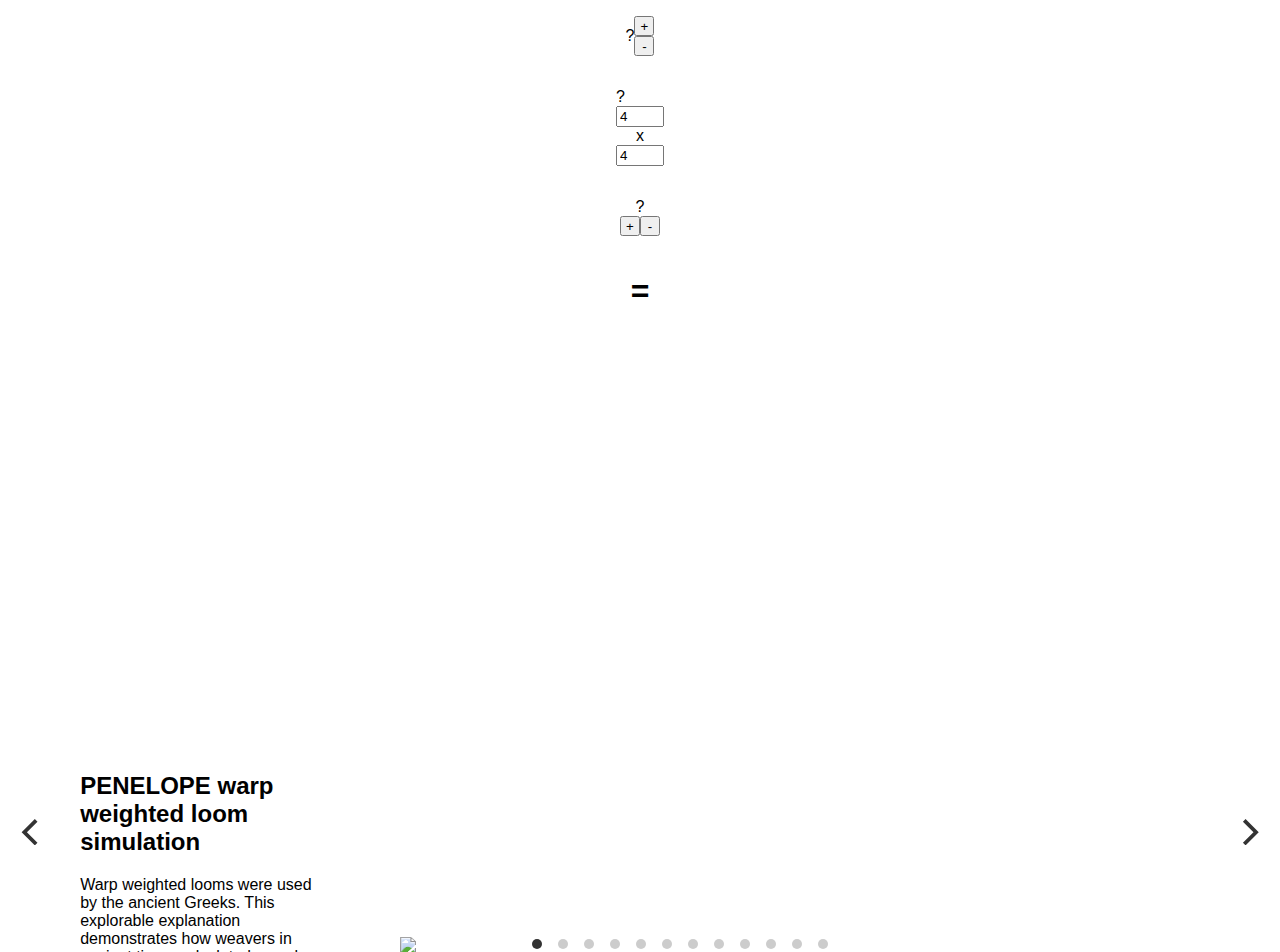
==== commit 8e98746b: "load more examples" ====
--- a/index.html
+++ b/index.html
@@ -8,96 +8,77 @@
   </head>
   <body>
 	<div class="container">
-	  <div class="row">
+	  <div class="top-row">		
+		<div class="controls">
+
+		  <div class="warp-container">
+			<div class="dropdown">
+			  <span>?</span>
+			  <div class="dropdown-content">
+				Here you can choose warp (vertical) thread colours
+				and add and remove threads to change the warp colour
+				sequence.
+			  </div>
+			</div>
+			<div id="warp-colours"></div>
+			<div class="col">
+			  <button class="yarn-button" onclick="add_colour('warp');">+</button>
+			  <button class="yarn-button" onclick="remove_colour('warp');">-</button>
+			</div>
+		  </div>
+
+		  <div class="draft-container">
+			<div class="dropdown">
+			  <span>?</span>
+			  <div class="dropdown-content">
+				This pattern (known as the draft pattern) describes
+				the structure of the weave. Black indicates warp
+				(vertical) threads will go over weft (horizontal)
+				threads, white is the inverse.
+			  </div>
+			</div>
+			<div id="draft"></div>
+			<div class="controls">
+			  <input type="number" id="warp-threads" value='4' onchange="update_draft();" style="width:3em;"/> x
+			  <input type="number" id="weft-threads" value='4' onchange="update_draft();" style="width:3em;"/>
+			</div>
+		  </div>
+
+		  <div class="weft-container">
+			<div class="dropdown">
+			  <span>?</span>
+			  <div class="dropdown-content">
+				Here you can choose weft (horizontal) thread colours
+				and add and remove threads to change the weft colour
+				sequence.
+			  </div>
+			</div>
+			<div id="weft-colours"></div>
+			<div class="row">
+			  <button class="yarn-button" onclick="add_colour('weft');">+</button>
+			  <button class="yarn-button" onclick="remove_colour('weft');">-</button>
+			</div>
+		  </div>
+
+		  <h1>=</h1>
+
+		</div> <!-- controls -->
+
+
+		<!--
+			<button id="invert" onclick="invert_draft();">Invert</button>
+			<button id="clear" onclick="clear_draft();">Clear</button>
+			-->
+
+		<div class="sim-container">
+		  <canvas class="canvas" id="webgl-canvas" width="509" height="400"></canvas>
+		</div>
 		
-		<div class="controls">
-		  
-		  <div class="row">
-			<div class="warp-container">
-			  <div class="dropdown">
-				<span>?</span>
-				<div class="dropdown-content">
-				  Here you can choose warp (vertical) thread colours
-				  and add and remove threads to change the warp colour
-				  sequence.
-				</div>
-			  </div>
-			  <div id="warp-colours"></div>
-			  <div class="col">
-				<button class="yarn-button" onclick="add_colour('warp');">+</button>
-				<button class="yarn-button" onclick="remove_colour('warp');">-</button>
-			  </div>
-			</div>
-
-			<div class="draft-container">
-			  <div class="dropdown">
-				<span>?</span>
-				<div class="dropdown-content">
-				  This pattern (known as the draft pattern) describes
-				  the structure of the weave. Black indicates warp
-				  (vertical) threads will go over weft (horizontal)
-				  threads, white is the inverse.
-				</div>
-			  </div>
-			  <div id="draft"></div>
-			</div>
-
-			<div class="weft-container">
-			  <div class="dropdown">
-				<span>?</span>
-				<div class="dropdown-content">
-				  Here you can choose weft (horizontal) thread colours
-				  and add and remove threads to change the weft colour
-				  sequence.
-				</div>
-			  </div>
-			  <div id="weft-colours"></div>
-			  <div class="row">
-				<button class="yarn-button" onclick="add_colour('weft');">+</button>
-				<button class="yarn-button" onclick="remove_colour('weft');">-</button>
-			  </div>
-			</div>
-
-			<h1>=</h1>
-
-		  </div> <!-- row -->
-
-		  <div class="row">
-			<input type="number" id="warp-threads" value='4' onchange="update_draft();" style="width:3em;"/> x
-			<input type="number" id="weft-threads" value='4' onchange="update_draft();" style="width:3em;"/>
-		  </div>
-
-		  <!--
-			  <button id="invert" onclick="invert_draft();">Invert</button>
-			  <button id="clear" onclick="clear_draft();">Clear</button>
-			  -->
-
-<!--		<div class="custom-select">
-		  <select>
-			<option value="#637a8f">&nbsp;</option>
-			<option value="#637a8f">light woad</option>
-			<option value="#445a8a">dark woad</option>
-			<option value="#574e5e">oak gall</option>
-			<option value="#a11939">dark madder</option>
-			<option value="#de9170">light madder</option>
-			<option value="#eae82b">light weld</option>
-			<option value="#929240">dark weld</option>
-		  </select>
-		</div>
--->
-		  
-		</div> <!-- controls -->
-
-      <div class="sim-container">
-		<canvas class="canvas" id="webgl-canvas" width="509" height="400"></canvas>
-<!--		<canvas class="canvas" id="canvas" width="509" height="400"></canvas> -->
-	  </div>
-
-
 	  </div> <!-- row -->
-		
+
+
 	  <button type="button" class="collapsible" style="display:none">+ fine tune</button>
-	  <div class="collapsible-content">
+	  <div class="collapsible-content" style="display:none">
 		<table>	  
 		  <tr><td>Thread width</td><td><input type="number" id="thread-width" value='0.8' onchange="update_look();" style="width:5em;"/></td></tr>
 		  <tr><td>Weave depth</td><td><input type="number" id="weave-depth" value='0.2' onchange="update_look();" style="width:5em;"/></td></tr>
@@ -109,31 +90,359 @@
 		</table>
 		
 		<table>
-		  <tr><td>Loom speed</td><td><input type="number" id="loom-speed" value='0.01' onchange="update_speed();" style="width:5em;"/></td></tr>
+		  <tr><td>Loom speed</td><td><input type="number" id="loom-speed" value='0.001' onchange="update_speed();" style="width:5em;"/></td></tr>
 		  <tr><td>X rotation</td><td><input type="number" id="camera-rot-x" value='0' onchange="update_view();" style="width:5em;"/></td></tr>
 		  <tr><td>Y rotation</td><td><input type="number" id="camera-rot-y" value='-20' onchange="update_view();" style="width:5em;"/></td></tr>
 		  <tr><td>Distance</td><td><input type="number" id="camera-distance" value='49' onchange="update_view();" style="width:5em;"/></td></tr>
 		</table>
 	  </div>
   
-	  
-	  
-	  
+	  	  
 	  <div class="carousel" data-flickity='{ "cellAlign": "left", "contain": true, "wrapAround": true }' >		
-		<div class="carousel-cell">
-		  <div class="carousel-contents">
-			<div class="carousel-left"><h1>PENELOPE warp weighted loom simulation</h1></div>
-			<div class="carousel-right">Text about stuff</div>
-		  </div>
-		</div>
-		<div class="carousel-cell">
-		  <div class="carousel-contents">
-			<div class="carousel-left"><h1>Something else</h1></div>
-			<div class="carousel-right">Text about stuff</div>
-		  </div>
-		</div>
-	  </div>
-	  
+
+		<div class="carousel-cell">
+		  <div class="carousel-contents">
+
+			<div class="carousel-left">
+			  <h2>PENELOPE warp weighted loom simulation</h2>
+			  <p>
+				Warp weighted looms were used by the ancient Greeks.
+				This explorable explanation demonstrates how weavers
+				in ancient times calculated complex algorithmic
+				pattern manipulation which shows that digital
+				thinking has a longer and richer history than
+				we are often led to believe.
+			  </p>
+			  <p>
+				This is a small collection of weaving patterns for you
+				to explore - can you figure them all out? 
+			  </p>
+			</div>
+			<div class="carousel-right">
+			  <img src="images/example.jpg">
+			</div>
+
+		  </div>
+		</div>
+
+
+		<div class="carousel-cell">
+		  <div class="carousel-contents">
+			<div class="carousel-left">
+			  <h2>Plain weave</h2>
+			  <p>
+				The default checkerboard pattern being woven above is
+				plain weave (also known as tabby) and is the simplest,
+				and strongest weave.
+			  </p>
+			  <p>
+				Can you click on the light brown squares to change the
+				warp and weft colours to create these horizontal
+				stripes? Click on the ? button if you want to see the
+				answer.
+			  </p>
+			</div>
+			<div class="carousel-right">
+			  <button type="button" class="collapsible">?</button>
+			  <div class="collapsible-content" style="display:none;">
+				<img src="images/tabby-ans.png">
+			  </div>
+			  <div class="uncollapsible-content"  style="display:flex;">
+				<img src="images/tabby-pat.png">
+			  </div>			  
+			</div>	
+		  </div>
+		</div>
+
+		<div class="carousel-cell">
+		  <div class="carousel-contents">
+			<div class="carousel-left">
+			  <h2>Plain weave 2</h2>
+			  <p>
+				This is a example of how an interference between
+				colour and structure create visual patterns in
+				weaving. Can you work out how to change the colour
+				order to make the stripes go in the other direction
+				like this?
+			  </p>
+			</div>
+			<div class="carousel-right">
+			  <button type="button" class="collapsible">?</button>
+			  <div class="collapsible-content" style="display:none;">
+				<img src="images/tabby2-ans.png">
+			  </div>
+			  <div class="uncollapsible-content"  style="display:flex;">
+				<img src="images/tabby2-pat.png" class="pat-image">
+			  </div>			  
+			</div>	
+			
+		  </div>
+		</div>
+
+		<div class="carousel-cell">
+		  <div class="carousel-contents">
+			<div class="carousel-left">
+			  <h2>Gingham</h2>
+			  <p>
+				Gingham is a type of plaid pattern made with plain
+				weave which is used all around the world in different
+				cultures. 
+			  </p>
+			  <p>
+				Can you decypher this mystery and replicate it for
+				yourself?
+			  </p>
+			</div>
+
+			<div class="carousel-right">
+			  <button type="button" class="collapsible">?</button>
+			  <div class="collapsible-content" style="display:none;">
+				<img src="images/gingham-ans.png">
+			  </div>
+			  <div class="uncollapsible-content"  style="display:flex;">
+				<img src="images/gingham-pat.png">
+			  </div>			  
+			</div>	
+
+		  </div>
+		</div>
+
+
+		<div class="carousel-cell">
+		  <div class="carousel-contents">
+			<div class="carousel-left">
+			  <h2>Basket weave</h2>
+			  <p>
+				Lets move beyond plain weaving and try changing the
+				weave 'draft pattern' in the middle. The pattern on
+				the right shows a development of plan weave known as
+				basket weave.
+			  </p>
+			  <p>
+				Can you work out how it's made?
+			  </p>
+			</div>
+
+			<div class="carousel-right">
+			  <button type="button" class="collapsible">?</button>
+			  <div class="collapsible-content" style="display:none;">
+				<img src="images/basket-ans.png">
+			  </div>
+			  <div class="uncollapsible-content"  style="display:flex;">
+				<img src="images/basket-pat.png">
+			  </div>			  
+			</div>	
+
+		  </div>
+		</div>
+
+		<div class="carousel-cell">
+		  <div class="carousel-contents">
+			<div class="carousel-left">
+			  <h2>Basket weave 2</h2>
+			  <p>
+				Interestingly, basket weave often creates diagonal
+				patterns when you alternate the colour threads, can
+				you replicate the one on the right?
+			  </p>
+			</div>
+
+			<div class="carousel-right">
+			  <button type="button" class="collapsible">?</button>
+			  <div class="collapsible-content" style="display:none;">
+				<img src="images/basket2-ans.png">
+			  </div>
+			  <div class="uncollapsible-content"  style="display:flex;">
+				<img src="images/basket2-pat.png">
+			  </div>			  
+			</div>	
+
+		  </div>
+		</div>
+
+		<div class="carousel-cell">
+		  <div class="carousel-contents">
+			<div class="carousel-left">
+			  <h2>Twill</h2>
+			  <p>
+				Twill is a fabric which stretches and is used in a lot
+				of clothes, such as denim. This one is known as 2/2
+				twill as each thread in each direction crosses two
+				others.
+			  </p>
+			  <p>
+				Can you figure out the draft pattern used to create
+				it? There are a few options depending on how you
+				offset the pattern so your might not match exactly but
+				still be a twill.
+			  </p>
+			  
+			</div>
+
+			<div class="carousel-right">
+			  <button type="button" class="collapsible">?</button>
+			  <div class="collapsible-content" style="display:none;">
+				<img src="images/22twill-ans.png">
+			  </div>
+			  <div class="uncollapsible-content"  style="display:flex;">
+				<img src="images/22twill-pat.png">
+			  </div>			  
+			</div>	
+
+		  </div>
+		</div>
+
+		<div class="carousel-cell">
+		  <div class="carousel-contents">
+			<div class="carousel-left">
+			  <h2>Houndstooth</h2>
+			  <p>
+				This famous pattern using 22 twill is called
+				Houndstooth (also pepita, dogstooth, or pied-de-poule)
+				and is often used in fashion.
+			  </p>
+			  <p>
+				If you made the gingham pattern you'll find it quite
+				easy!
+			  </p>
+			</div>
+
+			<div class="carousel-right">
+			  <button type="button" class="collapsible">?</button>
+			  <div class="collapsible-content" style="display:none;">
+				<img src="images/houndstooth-ans.png">
+			  </div>
+			  <div class="uncollapsible-content"  style="display:flex;">
+				<img src="images/houndstooth-pat.png">
+			  </div>			  
+			</div>	
+		  </div>
+		</div>
+		
+
+		<div class="carousel-cell">
+		  <div class="carousel-contents">
+			<div class="carousel-left">
+			  <h2>Ancient squares</h2>
+			  <p>
+				Now we come to the kinds of patterns popular with the
+				ancient Greek weavers. These are highly advanced in
+				that they are all combinations of plain weave stripes,
+				and all use just two alternating colours in their warp
+				and weft direction. With these contraints it's
+				incredible the complex patterns you can create.
+			  </p>
+			  <p>
+				This is tricky, but uses a 8x8 draft pattern and is
+				the same as used on the photo of the weaving on the
+				warp weighted loom at the start.
+			  </p>
+			  
+			</div>
+
+			<div class="carousel-right">
+			  <button type="button" class="collapsible">?</button>
+			  <div class="collapsible-content" style="display:none;">
+				<img src="images/squares-ans.png">
+			  </div>
+			  <div class="uncollapsible-content"  style="display:flex;">
+				<img src="images/squares-pat.png">
+			  </div>			  
+			</div>	
+		  </div>
+		</div>
+
+		<div class="carousel-cell">
+		  <div class="carousel-contents">
+			<div class="carousel-left">
+			  <h2>Bull leaping fresco pattern</h2>
+			  <p>
+				Most of our understanding of the fabric of the ancient
+				world comes to us via images on pottery. This pattern
+				is similar to that seen in the background of
+				the <a href="https://zenodo.org/record/4297587">Bull-Leaping Fresco in Knossos in
+				Crete</a>.
+			  </p>
+			  <p>
+				If you look closely, this one is built from parts of
+				the the previous pattern ordered differently.
+			  </p>			  
+			</div>
+
+			<div class="carousel-right">
+			  <button type="button" class="collapsible">?</button>
+			  <div class="collapsible-content" style="display:none;">
+				<img src="images/bullleaper-ans.png">
+			  </div>
+			  <div class="uncollapsible-content"  style="display:flex;">
+				<img src="images/bullleaper-pat.png">
+			  </div>			  
+			</div>	
+		  </div>
+		</div>
+
+		<div class="carousel-cell">
+		  <div class="carousel-contents">
+			<div class="carousel-left">
+			  <h2>Meander (6x6 version)</h2>
+			  <p>
+				The ancient Greeks were particularly fond of meanders
+				in their fabric. It can be seen in the border in the
+				<a href="https://penelope.hypotheses.org/79">famous
+				image of Penelope in front of her warp weighted
+				loom</a> and so it has a special place in our PENELOPE
+				project.
+			  </p>
+			  <p>
+				Hint: This one is created from a 6x6 draft pattern.
+			  </p>			  
+			</div>
+
+			<div class="carousel-right">
+			  <button type="button" class="collapsible">?</button>
+			  <div class="collapsible-content" style="display:none;">
+				<img src="images/6meander-ans.png">
+			  </div>
+			  <div class="uncollapsible-content"  style="display:flex;">
+				<img src="images/6meander-pat.png">
+			  </div>			  
+			</div>	
+		  </div>
+		</div>
+
+		<div class="carousel-cell">
+		  <div class="carousel-contents">
+			<div class="carousel-left">
+			  <h2>Meander (8x8 version)</h2>
+			  <p>
+				Scaling up a pattern is strangely difficult in
+				weaving, as you often have to switch the method for
+				making the pattern completely, rather than simply
+				scaling the draft pattern.
+			  </p>
+			  <p>
+				For this final challenge, can you make a bigger
+				meander using an 8x8 draft? If you manage this one,
+				can you make even bigger meanders?
+			  </p>			  
+			</div>
+
+			<div class="carousel-right">
+			  <button type="button" class="collapsible">?</button>
+			  <div class="collapsible-content" style="display:none;">
+				<img src="images/8meander-ans.png">
+			  </div>
+			  <div class="uncollapsible-content"  style="display:flex;">
+				<img src="images/8meander-pat.png">
+			  </div>			  
+			</div>	
+		  </div>
+		</div>
+
+
+		
+	  </div> <!-- carousel -->
+
 	  <div class="code-container" style="display: none;">
 		<textarea id="code"></textarea>
 		output
@@ -153,7 +462,7 @@
   <script src="js/flickity.pkgd.min.js"></script>
   <script>
     $( document ).ready(function() {
-	init_resources({"flx/scm/texture.jscm": ";; -*- mode: scheme; -*-\n;; Planet Fluxus Copyright (C) 2013 Dave Griffiths\n;;\n;; This program is free software: you can redistribute it and/or modify\n;; it under the terms of the GNU Affero General Public License as\n;; published by the Free Software Foundation, either version 3 of the\n;; License, or (at your option) any later version.\n;;\n;; This program is distributed in the hope that it will be useful,\n;; but WITHOUT ANY WARRANTY; without even the implied warranty of\n;; MERCHANTABILITY or FITNESS FOR A PARTICULAR PURPOSE.  See the\n;; GNU Affero General Public License for more details.\n;;\n;; You should have received a copy of the GNU Affero General Public License\n;; along with this program.  If not, see <http://www.gnu.org/licenses/>.\n\n(define textures ())\n(define textures-load-outstanding 0)\n(define textures-total-load 0)\n\n(define (get-texture name)\n  (foldl\n   (lambda (t r)\n     (if (and (not r) (eq? (car t) name))\n         (cadr t) r))\n   #f\n   textures))\n\n(define (textures-loaded?)\n  (eq? textures-load-outstanding 0))\n\n(define (load-texture-impl! gl name)\n  (if (assoc name textures)\n      name\n      (let ((texture (gl.createTexture)))\n\t(set! textures-load-outstanding (+ textures-load-outstanding 1))\n\t(set! textures-total-load (+ textures-total-load 1))\n        (set! texture.image \n\t      (load-resource-img \n\t       name\n\t       (lambda (image)\n\t\t ;;(msg (list \"loaded\" name))\n\t\t (set! textures-load-outstanding (- textures-load-outstanding 1))\n\t\t (gl.bindTexture gl.TEXTURE_2D texture)\n\t\t (gl.pixelStorei gl.UNPACK_FLIP_Y_WEBGL true)\n\t\t (gl.texImage2D gl.TEXTURE_2D 0 gl.RGBA gl.RGBA gl.UNSIGNED_BYTE image)\n\t\t (gl.generateMipmap gl.TEXTURE_2D)\n;\t\t (gl.texParameteri gl.TEXTURE_2D gl.TEXTURE_MAG_FILTER gl.LINEAR)\n\t\t (gl.texParameteri gl.TEXTURE_2D gl.TEXTURE_MIN_FILTER gl.LINEAR_MIPMAP_LINEAR)\n\t\t (gl.texParameteri gl.TEXTURE_2D gl.TEXTURE_MAG_FILTER gl.LINEAR)\n;\t\t (gl.texParameteri gl.TEXTURE_2D gl.TEXTURE_MIN_FILTER gl.LINEAR)\n\t\t (gl.texParameteri gl.TEXTURE_2D gl.TEXTURE_WRAP_S gl.CLAMP_TO_EDGE)\n \t\t (gl.texParameteri gl.TEXTURE_2D gl.TEXTURE_WRAP_T gl.CLAMP_TO_EDGE)\n\t\t (gl.bindTexture gl.TEXTURE_2D null)\n\t\t (set! textures (cons (list name texture) textures)))))\n        ;; (console.log (+ \"loading \" name))\n        name)))\n\n(define (bind-texture gl shader name)\n  (let ((texture (get-texture name)))\n    ;; may not have loaded yet\n    (when texture\n          (gl.activeTexture gl.TEXTURE0)\n          (gl.bindTexture gl.TEXTURE_2D texture)\n          (gl.uniform1i shader.texture 0))))\n", "scm/constructor.jscm": ";; -*- mode: scheme; -*-\n\n;; Penelope Project Software Copyright (C) 2020 FoAM Kernow\n;;\n;; This program is free software: you can redistribute it and/or modify\n;; it under the terms of the GNU Affero General Public License as\n;; published by the Free Software Foundation, either version 3 of the\n;; License, or (at your option) any later version.\n;;\n;; This program is distributed in the hope that it will be useful,\n;; but WITHOUT ANY WARRANTY; without even the implied warranty of\n;; MERCHANTABILITY or FITNESS FOR A PARTICULAR PURPOSE.  See the\n;; GNU Affero General Public License for more details.\n;;\n;; You should have received a copy of the GNU Affero General Public License\n;; along with this program.  If not, see <http://www.gnu.org/licenses/>.\n\n(load \"flx/scm/fluxus.jscm\")\n\n(define (constructor code pc tx col prims)\n  (list code pc tx col prims))\n\n(define (constructor-code p) (list-ref p 0))\n(define (constructor-modify-code p v) (list-replace p 0 v))\n(define (constructor-pc p) (list-ref p 1))\n(define (constructor-tx p) (list-ref p 2))\n(define (constructor-col p) (list-ref p 3))\n(define (constructor-prims p) (list-ref p 4))\n(define (constructor-modify-prims p v) (list-replace p 4 v))\n\n(define (constructor-update-tx tx token)  \n  (cond\n   ((or (eq? token \"r\")\n\t\t(eq? token \"dr\")\n\t\t(eq? token \"ur\")\n\t\t(eq? token \"rd\")\n\t\t(eq? token \"ru\"))\n\t(mrotate tx (vector 0 0 1) (* -90 rad-conv)))\n   ((or (eq? token \"l\")\n\t\t(eq? token \"dl\")\n\t\t(eq? token \"ul\")\n\t\t(eq? token \"ld\")\n\t\t(eq? token \"lu\"))\n\t(mtranslate\n\t (mrotate tx (vector 0 0 1) (* 90 rad-conv))\n\t (vector 1 -1 0)))\n   (else\n\t(mtranslate tx (vector 1 0 0)))))\n\n(define debug-components #t)\n\n(define (constructor-build-part c token parts)\n  (with-state\n   (colour (constructor-col c))\n   (concat (constructor-tx c))\n   (cond\n    ((eq? token \"f\") (build-instance (list-ref parts 0)))\n    ((eq? token \"fu\") (build-instance (list-ref parts 1)))\n    ((eq? token \"fd\") (build-instance (list-ref parts 2)))\n    ((eq? token \"r\") (build-instance (list-ref parts 3)))\n    ((eq? token \"l\") (build-instance (list-ref parts 4)))\n    ((eq? token \"ur\") (build-instance (list-ref parts 5)))\n    ((eq? token \"ul\") (build-instance (list-ref parts 6)))\n    ((eq? token \"dr\") (build-instance (list-ref parts 7)))\n    ((eq? token \"dl\") (build-instance (list-ref parts 8)))\n    ((eq? token \"ru\") (build-instance (list-ref parts 9)))\n    ((eq? token \"lu\") (build-instance (list-ref parts 10)))\n    ((eq? token \"rd\") (build-instance (list-ref parts 11)))\n    ((eq? token \"ld\") (build-instance (list-ref parts 12)))\n    ((eq? token \"u\") (build-instance (list-ref parts 13)))\n    ((eq? token \"d\") (build-instance (list-ref parts 14)))\n    (else (msg (+ \"unknown token \" token)) 0))))\n\n(define (constructor-update c parts)\n  (if (< (constructor-pc c) (length (constructor-code c)))\n      (let ((instr (list-ref (constructor-code c)\n\t\t\t\t\t\t\t (constructor-pc c))))\n\t\t;; build the prim before (mutably??!) altering tx \n\t\t(let ((prim (constructor-build-part c instr parts)))\n\t\t  (constructor\n\t\t   (constructor-code c)\n\t\t   (+ (constructor-pc c) 1)\n\t\t   (constructor-update-tx (constructor-tx c) instr)\n\t\t   (constructor-col c)\n\t\t   (append (constructor-prims c) prim))))\n      c))\n\n(define (constructor-next-instr c)\n  (list-ref (constructor-code c)\n\t    (constructor-pc c)))\n\n(define (constructor-recycle c)\n  (cond\n   ((> (length (constructor-prims c))\n       ;; we assume every code has a shape associated with it here\n       (* (length (constructor-code c)) 2))\n    (destroy (car (constructor-prims c)))\n    (constructor-modify-prims c (cdr (constructor-prims c))))\n   (else c)))\n\n(define (constructor-step c parts)\n  (let ((instr (list-ref (constructor-code c)\n\t\t\t\t\t\t (constructor-pc c))))\n\t(when (eq? instr undefined)\n\t\t  (msg (length (constructor-code c)))\n\t\t  (msg (constructor-code c))\n\t\t  (msg (constructor-pc c)))\n\n    ;; build the prim before (mutably??!) altering tx \n    (let ((prim (constructor-build-part c instr parts)))\n      (constructor-recycle\n       (constructor\n\t\t(constructor-code c)\n\t\t(modulo (+ (constructor-pc c) 1)\n\t\t\t\t(length (constructor-code c)))\n\t\t(constructor-update-tx (constructor-tx c) instr)\n\t\t(constructor-col c)\n\t\t(append (constructor-prims c) prim))))))\n", "flx/scm/canvas-widgets.jscm": ";; -*- mode: scheme; -*-\n;; Viruscraft Copyright (C) 2018 FoAM Kernow\n\n;; This program is free software: you can redistribute it and/or modify\n;; it under the terms of the GNU Affero General Public License as\n;; published by the Free Software Foundation, either version 3 of the\n;; License, or (at your option) any later version.\n;;\n;; This program is distributed in the hope that it will be useful,\n;; but WITHOUT ANY WARRANTY; without even the implied warranty of\n;; MERCHANTABILITY or FITNESS FOR A PARTICULAR PURPOSE.  See the\n;; GNU Affero General Public License for more details.\n;;\n;; You should have received a copy of the GNU Affero General Public License\n;; along with this program.  If not, see <http://www.gnu.org/licenses/>.\n\n(load \"flx/scm/canvas.jscm\")\n\n(define (inside-box? px py x y w h)\n  (and (and (> px x) (< px (+ x w)))\n       (and (> py y) (< py (+ y h)))))\n\n(define (draw-circle x y radius)\n  (ctx.beginPath)\n  (ctx.arc x y radius 0 (* Math.PI 2))\n  (ctx.stroke))\n\n(define (draw-line x y x2 y2)\n  (ctx.beginPath)\n  (ctx.moveTo x y)\n  (ctx.lineTo x2 y2)\n  (ctx.stroke))\n\n;; unholy mix of 3d and 2d\n(define (make-mesh-button pos mesh size text fn) \n  (let ((prim (with-state\n\t       (translate pos)\n\t       (load-primitive mesh))))\n    (list pos text size fn \n\t  prim (primitive-screen-pos prim))))\n\n(define (mesh-button-pos b) (list-ref b 0))\n(define (mesh-button-text b) (list-ref b 1))\n(define (mesh-button-size b) (list-ref b 2))\n(define (mesh-button-fn b) (list-ref b 3))\n(define (mesh-button-prim b) (list-ref b 4))\n(define (mesh-button-canvas-pos b) (list-ref b 5))\n\n(define (mesh-button-update b m)\n  (cond\n   ((inside-box?\n     canvas-mouse-x canvas-mouse-y\n     (- (vx (mesh-button-canvas-pos b)) (mesh-button-size b)) \n     (- (vy (mesh-button-canvas-pos b)) (mesh-button-size b))\n     (* (mesh-button-size b) 2)\n     (* (mesh-button-size b) 2))\n    (if canvas-mouse-clicked\n\t(let ((fn (mesh-button-fn b))) \n\t  (set! canvas-event-occurred #t)\n\t  (set! canvas-mouse-clicked #f)\n\t  (fn m))\n\t(with-primitive \n\t (mesh-button-prim b)\n\t (colour (rndvec))\n\t m)))\n   (else m)))\n\n(define (mesh-button-render! b)\n  (let ((m (ctx.measureText (mesh-button-text b))))\n    (ctx.fillText \n     (mesh-button-text b) \n     (- (vx (mesh-button-canvas-pos b)) (/ m.width 2)) \n     (+ (vy (mesh-button-canvas-pos b)) 20)))\n  (with-primitive \n   (mesh-button-prim b)\n   (rotate (vector 1 1 0.5))))\n\n;;;;;;;;;;;;;;;;;;;;;;;;;;;;;;;;;;;;;;;;;;;;;;;;;;;;;;;\n\n(define (make-text-button pos size text fn) \n  (list pos text size fn text))\n\n(define (text-button-pos b) (list-ref b 0))\n(define (text-button-text b) (list-ref b 1))\n(define (text-button-size b) (list-ref b 2))\n(define (text-button-fn b) (list-ref b 3))\n\n(define (text-button-update b m)\n  (cond\n   ((inside-box?\n     canvas-mouse-x canvas-mouse-y\n     (- (vx (text-button-pos b)) (text-button-size b)) \n     (- (vy (text-button-pos b)) (text-button-size b))\n     (* (text-button-size b) 2) \n     (* (text-button-size b) 2))\n    (if canvas-mouse-clicked\n\t(let ((fn (text-button-fn b))) \n\t  (set! canvas-event-occurred #t)\n\t  (set! canvas-mouse-clicked #f)\n\t  (fn m))\n\tm))\n   (else m)))\n\n(define (text-button-render! b)\n  (let ((m (ctx.measureText (text-button-text b))))\n    (ctx.fillText \n     (text-button-text b) \n     (- (vx (text-button-pos b)) (/ m.width 2)) \n     (+ (vy (text-button-pos b)) 20))))\n\n;;;;;;;;;;;;;;;;;;;;;;;;;;;;;;;;;;;;;;;;;;;;;;;;;;;;;;;;;;;\n\n(define (make-image-button x y image-name text y-shift anim fn) \n  (let ((image (find-image image-name image-lib)))\n    (list x y image text y-shift anim fn (/ image.width 2) (/ image.height 2))))\n\n(define (image-button-x b) (list-ref b 0))\n(define (image-button-y b) (list-ref b 1))\n(define (image-button-image b) (list-ref b 2))\n(define (image-button-text b) (list-ref b 3))\n(define (image-button-y-shift b) (list-ref b 4))\n(define (image-button-anim b) (list-ref b 5))\n(define (image-button-fn b) (list-ref b 6))\n(define (image-button-width b) (list-ref b 7))\n(define (image-button-height b) (list-ref b 8))\n\n(define (image-button-update b m)\n  (cond\n   ((inside-box?\n     canvas-mouse-x canvas-mouse-y\n     (- (image-button-x b) (image-button-width b)) \n     (- (image-button-y b) (image-button-height b))\n     (* (image-button-width b) 2) \n     (* (image-button-height b) 2))\n    (if canvas-mouse-clicked\n\t(let ((fn (image-button-fn b))) \n\t  (set! canvas-event-occurred #t)\n\t  (set! canvas-mouse-clicked #f)\n\t  (play-sound \"button.wav\")\n\t  (fn m))\n\tm))\n   (else m)))\n\n(define (image-button-render! b)\n  (ctx.save)\n  (ctx.translate \n   (image-button-x b)\n   (image-button-y b))\n  (when (eq? (image-button-anim b) \"twist\")\n\t(ctx.rotate \n\t (* 0.25 (sin (* (+ (modulo (image-button-x b) 109) (time)) 3)))))\n  (when (eq? (image-button-anim b) \"spin\")\n\t(ctx.rotate (+ (modulo (image-button-x b) 109) (* (time) 1))))\n  (when (eq? (image-button-anim b) \"zoom\")\n\t(let ((sc (* 0.1 (sin (* (modulo (image-button-x b) 23) 0.5 (time))))))\n\t  (ctx.scale (+ 1 sc) (+ 1 sc))))\n  \n  (ctx.translate \n   (- (image-button-width b))\n   (- (image-button-height b)))\n\n  (ctx.drawImage (image-button-image b) 0 0)\n  (ctx.restore)\n\n  (wrap-centred-text\n   ctx\n   (image-button-text b) \n   (+ (image-button-x b) 3) ;; is this my eyes??\n   (+ (image-button-y b) 10 (image-button-y-shift b))\n   150 40))\n\n\n  ;; (let ((m (ctx.measureText (image-button-text b))))\n  ;;   (ctx.fillText \n  ;;    (image-button-text b) \n  ;;    (- (image-button-x b) (/ m.width 2)) \n  ;;    (+ (image-button-y b) 10))))\n\n;;;;;;;;;;;;;;;;;;;;;;;;;;;;;;;;;;;;;;;;;;;;;;;;;;;;;;;;;;;;;;;;;;;\n\n(define (make-rect-button x y w h fn) \n  (list x y w h fn))\n\n(define (rect-button-x b) (list-ref b 0))\n(define (rect-button-y b) (list-ref b 1))\n(define (rect-button-width b) (list-ref b 2))\n(define (rect-button-height b) (list-ref b 3))\n(define (rect-button-fn b) (list-ref b 4))\n\n(define (rect-button-update b m)\n  (cond\n   ((inside-box?\n     canvas-mouse-x canvas-mouse-y\n     (rect-button-x b)\n     (rect-button-y b)\n     (rect-button-width b) \n     (rect-button-height b))\n    (if canvas-mouse-clicked\n\t(let ((fn (rect-button-fn b))) \n\t  (set! canvas-event-occurred #t)\n\t  (set! canvas-mouse-clicked #f)\n\t  (fn m))\n\tm))\n   (else m)))\n  \n(define (rect-button-render! b)\n  (ctx.strokeRect\n   (rect-button-x b)\n   (rect-button-y b)\n   (rect-button-width b)\n   (rect-button-height b)))\n\n;;;;;;;;;;;;;;;;;;;;;;;;;;;;;;;;;;;;;;;;;;;;;;;;\n\n(define (make-toggle-button x y image-name image-name2 text state) \n  (let ((image (find-image image-name image-lib))\n\t(image2 (find-image image-name2 image-lib)))\n    (list x y image image2 text state (/ image.width 2) (/ image.height 2))))\n\n(define (toggle-button-x b) (list-ref b 0))\n(define (toggle-button-y b) (list-ref b 1))\n(define (toggle-button-image b) (list-ref b 2))\n(define (toggle-button-image2 b) (list-ref b 3))\n(define (toggle-button-text b) (list-ref b 4))\n(define (toggle-button-state b) (list-ref b 5))\n(define (toggle-button-modify-state b v) (list-replace b 5 v))\n(define (toggle-button-width b) (list-ref b 6))\n(define (toggle-button-height b) (list-ref b 7))\n\n(define (toggle-button-update b)\n  (cond\n   ((inside-box?\n     canvas-mouse-x canvas-mouse-y\n     (- (toggle-button-x b) (toggle-button-width b)) \n     (- (toggle-button-y b) (toggle-button-height b))\n     (* (toggle-button-width b) 2) \n     (* (toggle-button-height b) 2))\n    (cond (canvas-mouse-clicked\n\t   (set! canvas-event-occurred #t)\n\t   (set! canvas-mouse-clicked #f)\n\t   (toggle-button-modify-state b (not (toggle-button-state b))))\n\t  (else b)))\n   (else b)))\n\n(define (toggle-button-render! b)\n  (ctx.save)\n  (ctx.translate \n   (toggle-button-x b)\n   (toggle-button-y b))\n  (ctx.translate \n   (- (toggle-button-width b))\n   (- (toggle-button-height b)))\n  (ctx.drawImage (toggle-button-image b) 0 0)\n  (when (toggle-button-state b)\n\t(ctx.drawImage (toggle-button-image2 b) 0 0))\n  (ctx.restore)\n  \n  (let ((m (ctx.measureText (toggle-button-text b))))\n    (ctx.fillText \n     (toggle-button-text b) \n     (- (toggle-button-x b) (/ m.width 2)) \n     (- (toggle-button-y b) 30))))\n\n;;;;;;;;;;;;;;;;;;;;;;;;;;;;;;;;;;;;;;;;;;;;;;;;;;;;;\n;; two images, one that animates when clicked\n\n(define (make-animated-button x y image-name image2-name fn) \n  (let ((image (find-image image-name image-lib))\n\t(image2 (find-image image2-name image-lib)))\n    (list x y image image2 fn (/ image.width 2) (/ image.height 2) -1 \"opening\")))\n\n(define (animated-button-x b) (list-ref b 0))\n(define (animated-button-y b) (list-ref b 1))\n(define (animated-button-image b) (list-ref b 2))\n(define (animated-button-image2 b) (list-ref b 3))\n(define (animated-button-fn b) (list-ref b 4))\n(define (animated-button-width b) (list-ref b 5))\n(define (animated-button-height b) (list-ref b 6))\n(define (animated-button-time b) (list-ref b 7))\n(define (animated-button-modify-time b v) (list-replace b 7 v))\n(define (animated-button-state b) (list-ref b 8))\n(define (animated-button-modify-state b v) (list-replace b 8 v))\n\n(define (animated-button-update b m)\n  (if (eq? (animated-button-state b) \"filling\")\n      (set! b (animated-button-modify-time \n\t       b (+ (animated-button-time b) 2)))  \n      (set! b (animated-button-modify-time \n\t       b (+ (animated-button-time b) 2))))\n  (cond\n   ((inside-box?\n     canvas-mouse-x canvas-mouse-y\n     (- (animated-button-x b) (animated-button-width b)) \n     (- (animated-button-y b) (animated-button-height b))\n     (* (animated-button-width b) 2) \n     (* (animated-button-height b) 2))\n    (if canvas-mouse-clicked\n\t(let ((fn (animated-button-fn b))) \n\t  (set! canvas-event-occurred #t)\n\t  (set! canvas-mouse-clicked #f)\n\t  (fn m))\n\tm))\n   (else m)))\n\n(define (animated-button-render! b)\n  (ctx.save)\n  (ctx.translate \n   (animated-button-x b)\n   (animated-button-y b))\n  (ctx.translate \n   (- (animated-button-width b))\n   (- (animated-button-height b)))\n  (ctx.drawImage (animated-button-image b) 0 0)\n  (ctx.drawImage (animated-button-image2 b) 0 \n\t\t (if (eq? (animated-button-state b) \"filling\")\n\t\t     (- (min 75 (animated-button-time b)) 75)\n\t\t     (- (min 75 (animated-button-time b)))))\n  (ctx.restore))\n\n;;;;;;;;;;;;;;;;;;;;;;;;;;;;;;;;;;;;;;;;;;;;;;;;;;;;;\n;; 3d version...\n\n;; (define (make-animated-button x y px py image-name image2-name fn) \n;;   (let ((image (with-state \n;; \t\t(translate (vector x y 0))\n;; \t\t(scale (vmul (vector 1 4.6 1) 6))\n;; \t\t(texture (load-texture image-name))\n;; \t\t(load-primitive \"models/plane.obj\")))\n;; \t(image2 (with-state \n;; \t\t (translate (vector x y 0))\n;; \t\t (scale (vmul (vector 1 4.6 1) 6))\n;; \t\t (texture (load-texture image2-name))\n;; \t\t (load-primitive \"models/plane.obj\"))))\n;;     (list px py image image2 fn 61 280 -1 \"opening\")))\n\n;; (define (animated-button-x b) (list-ref b 0))\n;; (define (animated-button-y b) (list-ref b 1))\n;; (define (animated-button-px b) (list-ref b 2))\n;; (define (animated-button-py b) (list-ref b 3))\n;; (define (animated-button-image b) (list-ref b 4))\n;; (define (animated-button-image2 b) (list-ref b 5))\n;; (define (animated-button-fn b) (list-ref b 6))\n;; (define (animated-button-width b) (list-ref b 7))\n;; (define (animated-button-height b) (list-ref b 8))\n;; (define (animated-button-time b) (list-ref b 9))\n;; (define (animated-button-modify-time b v) (list-replace b 9 v))\n;; (define (animated-button-state b) (list-ref b 10))\n;; (define (animated-button-modify-state b v) (list-replace b 10 v))\n\n;; (define (animated-button-update b m)\n;;   (set! b (animated-button-modify-time \n;; \t   b (+ (animated-button-time b) 2)))  \n;;   (cond\n;;    ((inside-box?\n;;      canvas-mouse-x canvas-mouse-y\n;;      (- (animated-button-px b) (animated-button-width b)) \n;;      (- (animated-button-py b) (animated-button-height b))\n;;      (* (animated-button-width b) 2) \n;;      (* (animated-button-height b) 2))\n;;     (msg \"clicked\")\n;;     (if canvas-mouse-clicked\n;; \t(let ((fn (animated-button-fn b))) \n;; \t  (set! canvas-event-occurred #t)\n;; \t  (set! canvas-mouse-clicked #f)\n;; \t  (fn m))\n;; \tm))\n;;    (else m)))\n\n;; (define (animated-button-render! b)\n;;   (with-primitive\n;;    (animated-button-image2 b)\n;;    (identity)\n;;    (translate (vector (animated-button-x b) \n;; \t\t      (animated-button-y b) 0))\n\n;;    (translate (vector 0\n;; \t\t      (* \n;; \t\t       (if (eq? (animated-button-state b) \"filling\")\n;; \t\t\t   (- (min 75 (animated-button-time b)) 75)\n;; \t\t\t   (- (min 75 (animated-button-time b))))\n;; \t\t       3)\n;; \t\t      0))  \n\n;;    (scale (vmul (vector 1 4.6 1) 6))))\n\n;;;;;;;;;;;;;;;;;;;;;;;;;;;;;;;;;;;;;;;;;;;;;;;;;;;;;\n\n(define (make-textbox x y style gap just text) (list x y style gap just text))\n\n(define (textbox-x t) (list-ref t 0))\n(define (textbox-y t) (list-ref t 1))\n(define (textbox-style t) (list-ref t 2))\n(define (textbox-gap t) (list-ref t 3))\n(define (textbox-just t) (list-ref t 4))\n(define (textbox-text t) (list-ref t 5))\n\n(define (centre-text ctx text x y)\n  (let ((m (ctx.measureText text)))\n    (ctx.fillText text (- x (/ m.width 2)) y)))\n\n(define (textbox-render! s)\n  (set! ctx.font (string-append (textbox-style s) \" \" canvas-font))\n  (index-for-each\n   (lambda (i text)\n     (let ((m (ctx.measureText text)))\n       (ctx.fillText \n\ttext\n\t(- (textbox-x s) (/ m.width 2)) \n\t(+ (textbox-y s) (* i (textbox-gap s))))))\n   (textbox-text s))\n  (canvas-init-defaults))\n\n;;;;;;;;;;;;;;;;;;;;;;;;;;;;;;;;;;;;;;;;;;;;;;;;;;;;;;\n\n(define (make-slider x y w p fn) (list x y w p fn))\n(define (slider-x s) (list-ref s 0))\n(define (slider-y s) (list-ref s 1))\n(define (slider-w s) (list-ref s 2))\n(define (slider-p s) (list-ref s 3))\n(define (slider-update-p s v) (list-replace s 3 v))\n(define (slider-fn s) (list-ref s 4))\n\n(define (slider-update s)\n  (cond\n   ((and (or canvas-is-dragging (or (eq? canvas-mouse-state \"down\") (eq? canvas-mouse-state \"clicked\")))\n\t (inside-box?\n\t  canvas-mouse-x canvas-mouse-y\n\t  (slider-x s) (- (slider-y s) 20)\n\t  (slider-w s) 40))\n    (set! canvas-event-occurred #t)\n    (let ((fn (slider-fn s))) (fn (- canvas-mouse-x (slider-x s))))\n    (slider-update-p s (- canvas-mouse-x (slider-x s))))\n   (else s)))\n\n(define (slider-render! s)\n  (ctx.beginPath)\n  (ctx.moveTo (slider-x s) (slider-y s))\n  (ctx.lineTo (+ (slider-x s) (slider-w s)) (slider-y s))\n  (ctx.stroke)\n  (set! ctx.fillStyle \"#81eae3\")\n  (ctx.beginPath)\n  (ctx.moveTo (+ (slider-x s) (slider-p s)) (slider-y s))\n  (ctx.arc (+ (slider-x s) (slider-p s)) (slider-y s) 15 0 (* Math.PI 2))\n  (ctx.fill)\n  (set! ctx.fillStyle \"#000\"))\n\n\n(define (make-window x y w h) (list x y w h))\n\n(define (window-x w) (list-ref w 0))\n(define (window-y w) (list-ref w 1))\n(define (window-w w) (list-ref w 2))\n(define (window-h w) (list-ref w 3))\n\n(define (window-render! w)\n  (let ((grd (ctx.createLinearGradient \n\t      (window-x w) (window-y w) \n\t      (+ (window-x w) (window-w w)) 0)))\n    (set! ctx.globalAlpha 0.2)\n    (grd.addColorStop 0 \"#00ff00\")\n    (grd.addColorStop 1 \"#ffffff\")\n    (set! ctx.fillStyle grd)\n    (ctx.fillRect (window-x w) (window-y w) \n\t\t  (window-w w) (window-h w))\n    (set! ctx.globalAlpha 1)\n    (canvas-init-defaults)))\n\n(define (make-progress-bar x y w h text style p) (list x y w h text style p))\n\n(define (progress-bar-x w) (list-ref w 0))\n(define (progress-bar-y w) (list-ref w 1))\n(define (progress-bar-w w) (list-ref w 2))\n(define (progress-bar-h w) (list-ref w 3))\n(define (progress-bar-text w) (list-ref w 4))\n(define (progress-bar-style w) (list-ref w 5))\n(define (progress-bar-p w) (list-ref w 6))\n(define (progress-bar-update-p w v) (list-replace w 6 v))\n\n(define (progress-bar-render! w)\n  (let ((grd (ctx.createLinearGradient \n\t      (progress-bar-x w) (progress-bar-y w) \n\t      (+ (progress-bar-x w) (progress-bar-w w)) 0)))\n    (set! ctx.strokeStyle \"#000\")\n    (ctx.strokeRect (progress-bar-x w) (progress-bar-y w) \n\t\t    (progress-bar-w w) (progress-bar-h w))\n    (set! ctx.globalAlpha 0.5)\n    (grd.addColorStop 0 \"#00ff00\")\n    (grd.addColorStop 1 \"#ffffff\")\n    (set! ctx.fillStyle grd)\n    (ctx.fillRect (progress-bar-x w) (progress-bar-y w) \n\t\t  (* (progress-bar-w w)\n\t\t     (/ (clamp (progress-bar-p w) 0 100) 100))\n\t\t  (progress-bar-h w))\n    (set! ctx.globalAlpha 1)\n    (set! ctx.font (progress-bar-style w))\n    (set! ctx.fillStyle \"#000\")\n    (let ((txt (string-append (progress-bar-text w) \" \" \n\t\t\t      (clamp (floor (progress-bar-p w)) 0 100) \"%\")))\n      (let ((m (ctx.measureText txt)))\n\t(ctx.fillText \n\t txt \n\t (- (+ (progress-bar-x w) (/ (progress-bar-w w) 2)) (/ m.width 2)) \n\t (+ (progress-bar-y w) 25))))\n    \n    (canvas-init-defaults)))\n\n;;;;;;;;;;;;;;;;;;;;;;;;;;;;;;;;;;;;;;;;;;;;;;;;;;;;;;;;;;;;;;;;;\n\n(define random-offsets (build-list 100 (lambda (_) (rndf))))\n\n(define (make-coin-stack x y image-name text count) \n  (let ((image (find-image image-name image-lib)))\n    (list x y image text count (random 1000))))\n\n(define (coin-stack-x b) (list-ref b 0))\n(define (coin-stack-y b) (list-ref b 1))\n(define (coin-stack-image b) (list-ref b 2))\n(define (coin-stack-text b) (list-ref b 3))\n(define (coin-stack-count b) (list-ref b 4))\n(define (coin-stack-modify-count b v) (list-replace b 4 v))\n(define (coin-stack-seed b) (list-ref b 5))\n  \n(define (coin-stack-render! b)\n  (js \"for (i=0; i<coin_stack_count(b); i++) {\")\n  (ctx.drawImage (coin-stack-image b) \n\t\t (+ (coin-stack-x b)\n\t\t    (* 10 (- (list-ref random-offsets (modulo (+ i (coin-stack-seed b)) 100)) \n\t\t\t     0.5)))\n\t\t (- (coin-stack-y b) (* i 10)))\n  (js \"}\")  \n  (let ((m (ctx.measureText (coin-stack-text b))))\n    (ctx.fillText \n     (coin-stack-text b) \n     (+ (- (coin-stack-x b) (/ m.width 2)) 25) \n     (+ (coin-stack-y b) 75))))\n\n(define (wrap-text ctx text x y max-width line-height)\n  (define (wrap-text-inner words line y)\n    (cond\n     ((null? words)\n      (ctx.fillText line x y))\n     (else\n      (let ((test-line (+ line (car words) \" \")))\n        (let ((metrics (ctx.measureText test-line)))\n          (cond ((> metrics.width max-width)\n                 (ctx.fillText line x y)\n                 (wrap-text-inner (cdr words)\n                                  (+ (car words) \" \")\n                                  (+ y line-height)))\n                (else\n                 (wrap-text-inner\n                  (cdr words) test-line y))))))))\n  (wrap-text-inner (text.split \" \") \"\" y))\n\n(define (centred-text ctx text x y)\n  (let ((m (ctx.measureText text)))\n    (ctx.fillText text (- x (/ m.width 2)) y)))\n\n(define (wrap-centred-text ctx text x y max-width line-height)\n  (define (wrap-text-inner words line y)\n    (cond\n     ((null? words)\n      (centred-text ctx line x y))\n     (else\n      (let ((test-line (+ line (car words) \" \")))\n        (let ((metrics (ctx.measureText test-line)))\n          (cond ((> metrics.width max-width)\n                 (centred-text ctx line x y)\n                 (wrap-text-inner (cdr words)\n                                  (+ (car words) \" \")\n                                  (+ y line-height)))\n                (else\n                 (wrap-text-inner\n                  (cdr words) test-line y))))))))\n  (wrap-text-inner (text.split \" \") \"\" y))\n\n", "flx/scm/glsl.jscm": ";; -*- mode: scheme; -*-\n;; Viruscraft (C) 2017 FoAM Kernow\n;;\n;; This program is free software: you can redistribute it and/or modify\n;; it under the terms of the GNU Affero General Public License as\n;; published by the Free Software Foundation, either version 3 of the\n;; License, or (at your option) any later version.\n;;\n;; This program is distributed in the hope that it will be useful,\n;; but WITHOUT ANY WARRANTY; without even the implied warranty of\n;; MERCHANTABILITY or FITNESS FOR A PARTICULAR PURPOSE.  See the\n;; GNU Affero General Public License for more details.\n;;\n;; You should have received a copy of the GNU Affero General Public License\n;; along with this program.  If not, see <http://www.gnu.org/licenses/>.\n\n(define (compile-shader gl type code)\n  (let ((shader (gl.createShader type)))\n    (gl.shaderSource shader code)\n    (gl.compileShader shader)\n    (if (not (gl.getShaderParameter shader gl.COMPILE_STATUS))\n\t(begin\n\t  (alert (gl.getShaderInfoLog shader))\n\t  #f)\n\tshader)))\n\n;; can\'t call this before link time - so can\'t use it to automatically\n;; bind locations to names :( so we need to pass in expected attrib-names\n(define (get-attrib-info-list gl program)\n  (define (_ i c)\n    (if (>= i c)\n\t\'()\n\t(cons (gl.getActiveAttrib program i) (_ (+ i 1) c))))\n  (_ 0 (gl.getProgramParameter program gl.ACTIVE_ATTRIBUTES)))\n\n      ;; (let ((attrib-list (get-attrib-info-list gl shader-program)))\n      ;; \t(msg attrib-list)\n      ;; \t(index-for-each\n      ;; \t (lambda (index info)\n      ;; \t   (msg (+ index \" \" info.name))\n      ;; \t   (gl.bindAttribLocation shader-program index info.name))\n      ;; \t attrib-list)\n\n\n      ;; \t(index-for-each\n      ;; \t (lambda (index info)\n      ;; \t   (gl.enableVertexAttribArray index))\n      ;; \t attrib-list))\n\n;; this version is useful, however...\n(define (get-uniform-info-list gl program)\n  (define (_ i c)\n    (if (>= i c)\n\t\'()\n\t(cons (gl.getActiveUniform program i) (_ (+ i 1) c))))\n  (_ 0 (gl.getProgramParameter program gl.ACTIVE_UNIFORMS)))\n\n(define (build-shader gl attrib-names vert frag)\n  (let ((fragment-shader (compile-shader gl gl.FRAGMENT_SHADER frag))\n\t(vertex-shader (compile-shader gl gl.VERTEX_SHADER vert)))\n    (let ((shader-program (gl.createProgram)))\n      (gl.attachShader shader-program vertex-shader)\n      (gl.attachShader shader-program fragment-shader)\n      \n      (index-for-each\n       (lambda (index attrib-name)\n\t (gl.bindAttribLocation shader-program index attrib-name))\n       attrib-names)\n      \n      (gl.linkProgram shader-program)\n      (when (not (gl.getProgramParameter shader-program gl.LINK_STATUS))\n            (alert (gl.getShaderInfoLog shader)))\n\n      (gl.useProgram shader-program)\n\n;      (index-for-each\n;       (lambda (index attrib-name)\n;\t (if (not (eq? (gl.getAttribLocation shader-program attrib-name) -1))\n;\t     (gl.enableVertexAttribArray index)\n;\t     (msg (+ \"asked for \" attrib-name \" but not in shader (maybe optimised away)\"))))\n ;      attrib-names)\n      \n      ;; expose all the uniform variables  \n      (for-each\n       (lambda (info)\n\t (set! (js \"shader_program[info.name]\") (gl.getUniformLocation shader-program info.name)))\n       (get-uniform-info-list gl shader_program))\n\n      shader-program)))\n\n;; should presumably replace this stuff with uniform buffer objects?\n(define (make-uniform-item name type value) (list name type value))\n(define (uniform-item-name u) (list-ref u 0))\n(define (uniform-item-type u) (list-ref u 1))\n(define (uniform-item-value u) (list-ref u 2))\n\n(define (apply-uniform-items! gl shader ui)\n  (for-each \n   (lambda (u)\n     (internal-uniform! \n      gl \n      shader\n      (uniform-item-name u) \n      (uniform-item-type u)\n      (uniform-item-value u)))\n   ui))\n\n(define (set-uniform-item ui l)\n  (cond\n   ((null? l) (list ui))\n   ((eq? (uniform-item-name (car l)) (uniform-item-name ui))\n    (cons ui (cdr l)))\n   (else\n    (cons (car l) (set-uniform-item ui (cdr l))))))\n\n;; todo: add matrices\n(define (internal-uniform! gl shader name type value)\n  (cond\n   ((number? value)\n    (if (eq? type \"f\")\n\t(gl.uniform1f (js \"shader[name]\") value)\n\t(gl.uniform1i (js \"shader[name]\") value)))\n   (else\n    (cond\n     ((eq? (length value) 1)\n      (if (eq? type \"f\")\n\t  (gl.uniform1fv (js \"shader[name]\") value)\n\t  (gl.uniform1iv (js \"shader[name]\") value)))\n     ((eq? (length value) 2)\n      (if (eq? type \"f\")\n\t  (gl.uniform2fv (js \"shader[name]\") value)\n\t  (gl.uniform2iv (js \"shader[name]\") value)))\n     ((eq? (length value) 3)\n      (if (eq? type \"f\")\n\t  (gl.uniform3fv (js \"shader[name]\") value)\n\t  (gl.uniform3iv (js \"shader[name]\") value)))\n     ((eq? (length value) 4)\n      (if (eq? type \"f\")\n\t  (gl.uniform4fv (js \"shader[name]\") value)\n\t  (gl.uniform4iv (js \"shader[name]\") value)))\n     (else\n      (msg (+ \"internal-shader-set: unhandled type: \" value)))))))\n \n", "scm/interface.jscm": ";; -*- mode: scheme; -*-\n\n;; Penelope Project Software Copyright (C) 2020 FoAM Kernow\n;;\n;; This program is free software: you can redistribute it and/or modify\n;; it under the terms of the GNU Affero General Public License as\n;; published by the Free Software Foundation, either version 3 of the\n;; License, or (at your option) any later version.\n;;\n;; This program is distributed in the hope that it will be useful,\n;; but WITHOUT ANY WARRANTY; without even the implied warranty of\n;; MERCHANTABILITY or FITNESS FOR A PARTICULAR PURPOSE.  See the\n;; GNU Affero General Public License for more details.\n;;\n;; You should have received a copy of the GNU Affero General Public License\n;; along with this program.  If not, see <http://www.gnu.org/licenses/>.\n\n(define (read-number id)\n  (let ((w ($ (string-append \"#\" id))))\n    (parseFloat (js \"w[0].value\"))))\n\n(define (read-checked id)\n  (let ((w ($ (string-append \"#\" id))))\n    (if (js \"w[0].checked\") 1 0)))\n\n(define (write-checked id v)\n  (let ((w ($ (string-append \"#\" id))))\n    (if (zero? v)\n\t(js \"w[0].checked=false\")\n\t(js \"w[0].checked=true\"))))\n\n(define (is-checked? id)\n  (not (zero? (read-checked id))))\n\n(define (read-selected id)\n  (let ((w ($ (string-append \"#\" id))))\n    (js \"w[0].value\")))\n\n(define (draft-row y x)\n  (if (< x 0)\n      \"\"\n      (string-append\n\t   \"<label class=\'draft-check\'>\"\n       \"<input id=\'draft-\" x \"-\" y \"\' type=\'checkbox\' \"\n       (if (if (zero? (modulo y 2))\n\t       (zero? (modulo x 2))\n\t       (zero? (modulo (+ x 1) 2))) \"checked\" \"\")\n       \" ><span class=\'checkmark\'></span></input></label> \"\n       (draft-row y (- x 1)))))\n\n(define (setup-draft-interface w h)\n  (define (_ c y)\n    (if (< y 0)\n\t\"\"\n\t(string-append\n\t (string-append\n\t  \"<div class=\'draft-row\'>\"\n\t  (draft-row y (- w 1))\n\t  \"</div>\")\n\t (_ c (- y 1)))))\n  (let ((c ($ \"#draft\")))\n    (c.html (_ c (- h 1)))))\n\n(define (read-draft-interface)\n  (define (read-row x y)\n    (if (< x 0)\n\t\'()\n\t(cons (read-checked (string-append \"draft-\" x \"-\" y))\n\t      (read-row (- x 1) y))))\n  (define (read-col y)\n    (if (< y 0)\n\t\'()\n\t(cons (read-row (- (read-number \"warp-threads\") 1) y)\n\t      (read-col (- y 1)))))\n  (read-col (- (read-number \"weft-threads\") 1)))\n\n(define (write-draft-interface draft)\n  (define (write-row x y)\n    (when (>= x 0)\n\t\t  (write-checked (string-append \"draft-\" x \"-\" y)\n\t\t\t\t\t\t (list-ref (list-ref draft y) x))\n\t  (write-row (- x 1) y)))\n  (define (write-col y)\n    (when (>= y 0)\n\t  (write-row (- (read-number \"warp-threads\") 1) y)\n\t  (write-col (- y 1))))\n  (write-col (- (read-number \"weft-threads\") 1)))\n\n;; colours\n(define (hex->colour hex)\n  (let ((bigint (parseInt (hex.substring 1) 16)))\n    (list (/ (bitwise-and (bitwise-rshift bigint 16) 255) 255)\n\t\t  (/ (bitwise-and (bitwise-rshift bigint 8) 255) 255)\n\t\t  (/ (bitwise-and bigint 255) 255))))\n\n(define (colour->hex c)\n  (define (_ n)\n\t(let ((v (trunc (* n 255))))\n\t  (let ((v2 (v.toString 16)))\n\t\t(v2.padStart 2 \"0\"))))\n  (string-append\n   \"#\"\n   (_ (vx c))\n   (_ (vy c)) \n   (_ (vz c))))\n\n(define (colour-selector id)\n  (string-append\n  \"<div id=\'\" id \"-div\' class=\'custom-select\'>\n\t\t  <select id=\'\" id \"\'>\n\t\t\t<option value=\'#c5b799\'>undyed cotton</option>\n\t\t\t<option value=\'#c5b799\'>undyed cotton</option>\n\t\t\t<option value=\'#637a8f\'>light woad</option>\n\t\t\t<option value=\'#445a8a\'>dark woad</option>\n\t\t\t<option value=\'#574e5e\'>oak gall</option>\n\t\t\t<option value=\'#a11939\'>dark madder</option>\n\t\t\t<option value=\'#de9170\'>light madder</option>\n\t\t\t<option value=\'#eae82b\'>light weld</option>\n\t\t\t<option value=\'#929240\'>dark weld</option>\n\t\t  </select>\n\t\t</div>\"))\n\n;; can\'t \'store\' the colours in the input fields so \'for now\'\n;; store them globally here...\n\n;; actually, now we are using a select we are so retrofitting badly\n\n(define warp-colours \n  (list (hex->colour \"#c5b799\") (hex->colour \"#c5b799\")))\n(define weft-colours\n  (list (hex->colour \"#c5b799\") (hex->colour \"#c5b799\")))\n\n(define (build-colour-selectors type cols n)\n  (if (null? cols)\n      \"\"\n      (string-append\n       (colour-selector (string-append \"colour-\" type \"-\" n))\n       (build-colour-selectors type (cdr cols) (+ n 1)))))\n\n(define (setup-colour-interface)\n  (let ((c ($ \"#warp-colours\")))\n    (c.html (build-colour-selectors \"warp\" warp-colours 0)))\n  (let ((c ($ \"#weft-colours\")))\n    (c.html (build-colour-selectors \"weft\" weft-colours 0)))\n\n  (initOneColourSelect (string-append \"colour-warp-0-div\"))\n  (initOneColourSelect (string-append \"colour-warp-1-div\"))\n  (initOneColourSelect (string-append \"colour-weft-0-div\"))\n  (initOneColourSelect (string-append \"colour-weft-1-div\")))\n\n(define (add-colour type)\n  (cond\n   ((eq? type \"warp\")\n\t(let ((c ($ \"#warp-colours\")))\n\t  (c.append (colour-selector (string-append \"colour-\" type \"-\" (length warp-colours))))\n\t  (initOneColourSelect (string-append \"colour-\" type \"-\" (length warp-colours) \"-div\"))\n\t  (set! warp-colours (append warp-colours (list (hex->colour \"#c5b799\"))))))\n   (else\n\t(let ((c ($ \"#weft-colours\")))\n\t  (c.append (colour-selector (string-append \"colour-\" type \"-\" (length weft-colours))))\n\t  (initOneColourSelect (string-append \"colour-\" type \"-\" (length weft-colours) \"-div\"))\n\t  (set! weft-colours (append weft-colours (list (hex->colour \"#c5b799\")))))))\n  (update))\n\n(define (remove-colour type)\n  (cond\n   ((eq? type \"warp\")\n\t(when (> (length warp-colours) 1) \n\t\t  (let ((el ($ (dbg (string-append \"#colour-\" type \"-\" (- (length warp-colours) 1) \"-div\")))))\n\t\t\t(el.remove)\n\t\t\t(set! warp-colours (reverse (cdr (reverse warp-colours)))))))\n   (else\n\t(when (> (length weft-colours) 1) \n\t\t  (let ((el ($ (string-append \"#colour-\" type \"-\" (- (length weft-colours) 1) \"-div\"))))\n\t\t\t(el.remove)\n\t\t\t(set! weft-colours (reverse (cdr (reverse weft-colours))))))))\n  (update))\n\n(define (update-colour c)\n  (let ((ss (c.id.split \"-\")))\n\t(let ((type (list-ref ss 1))\n\t\t  (id (string->number (list-ref ss 2))))\n\t  ;;(msg c.value)\n\t  ;;(msg (hex->colour c.value))\n\n\t  (if (eq? type \"warp\")\n\t\t  (set! warp-colours\n\t\t\t\t(list-replace\n\t\t\t\t warp-colours id\n\t\t\t\t (hex->colour c.value)))\n\t\t  (set! weft-colours\n\t\t\t\t(list-replace\n\t\t\t\t weft-colours id\n\t\t\t\t (hex->colour c.value))))\n\t  (update)\n\t  )))\n\t\t \n\n", "shaders/default.vert": "precision highp float;\nvarying vec3 P;\nvarying vec3 T;\nvarying vec3 C;\nvarying vec3 N;\nvarying vec3 L;\nuniform mat4 ModelViewMatrix;\nuniform mat4 NormalMatrix;\nuniform vec3 CameraPos;\nattribute vec3 p;\nattribute vec3 t;\nattribute vec3 n;\nattribute vec3 c;\n\nvoid main()\n{\n    P = p.xyz;\n    T = t;\n    C = c;\n    L = vec3(0,1,0); /* vec3(ModelViewMatrix*vec4((vec3(0,10,0)-p),1)); */\n    N = normalize(vec3(NormalMatrix*vec4(n,1)));\t\n    gl_Position = ModelViewMatrix * vec4(p,1);\n}\n", "scm/loom.jscm": ";; -*- mode: scheme; -*-\n\n;; Penelope Project Software Copyright (C) 2020 FoAM Kernow\n;;\n;; This program is free software: you can redistribute it and/or modify\n;; it under the terms of the GNU Affero General Public License as\n;; published by the Free Software Foundation, either version 3 of the\n;; License, or (at your option) any later version.\n;;\n;; This program is distributed in the hope that it will be useful,\n;; but WITHOUT ANY WARRANTY; without even the implied warranty of\n;; MERCHANTABILITY or FITNESS FOR A PARTICULAR PURPOSE.  See the\n;; GNU Affero General Public License for more details.\n;;\n;; You should have received a copy of the GNU Affero General Public License\n;; along with this program.  If not, see <http://www.gnu.org/licenses/>.\n\n(load \"flx/scm/fluxus.jscm\")\n(load \"scm/symbolic.jscm\")\n(load \"scm/constructor.jscm\")\n(load \"scm/components.jscm\")\n\n(define (make-loom draft warp weft state t root weft-count)\n  (list draft warp weft state t root weft-count))\n\n(define (loom-draft l) (list-ref l 0))\n(define (loom-modify-draft l v) (list-replace l 0 v))\n(define (loom-warp l) (list-ref l 1))\n(define (loom-modify-warp l v) (list-replace l 1 v))\n(define (loom-weft l) (list-ref l 2))\n(define (loom-modify-weft l v) (list-replace l 2 v))\n(define (loom-state l) (list-ref l 3))\n(define (loom-modify-state l v) (list-replace l 3 v))\n(define (loom-t l) (list-ref l 4))\n(define (loom-modify-t l v) (list-replace l 4 v))\n(define (loom-root l) (list-ref l 5))\n(define (loom-weft-count l) (list-ref l 6))\n(define (loom-modify-weft-count l v) (list-replace l 6 v))\n\n;; ----------------------------------------------------------\n\n(define (build-loom draft warp-threads weft-threads warp-colours weft-colours)\n  (let ((root (build-locator))\n\t\t(weft-threads (make-divisible-by-wefts weft-threads (length weft-colours))))\n    (with-state\n     (shader-assign-compiled \"default\")  \n     (parent root)\n     (make-loom\n      draft\n      (build-list\n       warp-threads\n       (lambda (i)\n\t\t (constructor\n\t\t  (kernel->warp-thread draft i weft-threads)\n\t\t  0\n\t\t  (mrotate\n\t\t   (mtranslate (midentity) (vector (+ i 0.5) 1.5 0))\n\t\t   (vector 0 0 1)\n\t\t   (* -90 rad-conv))\n\t\t  (vmul (list-ref warp-colours (modulo i (length warp-colours))) 2)\n\t\t  \'())))\n      (build-list\n       (length weft-colours)\n\t   (lambda (i)\n\t\t (constructor\n\t\t  (kernel->weft-thread\n\t\t   draft i warp-threads weft-threads (length weft-colours))\n\t\t  i\n\t\t  (mtranslate (midentity) (vector i (- i) (* i 0.001))) ;; prevent z fighting\n\t\t  (vmul (list-ref weft-colours (modulo i (length weft-colours))) 2)\t\t\n\t\t  \'())))\n      \"filling-warp\"\n      0\n      root\n\t  0))))\n\n(define (loom-step-warp l components)\n  (loom-modify-warp\n   l (map\n      (lambda (e)\n\t\t(with-state\n\t\t (parent (loom-root l))\n\t\t (constructor-step e components)))\n      (loom-warp l))))\n\n(define (loom-step-weft-all l components)\n  (loom-modify-weft\n   l (map\n      (lambda (e)\n\t\t(with-state\n\t\t (parent (loom-root l))\n\t\t (constructor-step e components)))\n      (loom-weft l))))\n\n(define (loom-step-weft l components)\n  (loom-modify-weft\n   l (list-replace\n\t  (loom-weft l)\n\t  (loom-weft-count l) \n\t  (with-state\n\t   (parent (loom-root l))\n\t   (constructor-step\n\t\t(list-ref (loom-weft l) (loom-weft-count l))\n\t\tcomponents)))))\n\n(define move-time 1)\n(define weave-time 0.05)\n\n;;(define (loom-selvedge-step? step)\n;;  (or (eq? step \"l\") (eq? step \"r\")\n;;\t  (eq? step \"lu\") (eq? step \"ru\")\n;;\t  (eq? step \"ld\") (eq? step \"rd\")\n;;\t  (eq? step \"dl\") (eq? step \"dr\")\n;;\t  (eq? step \"ul\") (eq? step \"ur\")))\n\n(define (loom-selvedge-step? step)\n  (or\n   (eq? step \"l\") (eq? step \"r\")\n   (eq? step \"dl\") (eq? step \"dr\")\n   (eq? step \"ul\") (eq? step \"ur\")))\n\n(define (loom-not-selvedge-step? step)\n  (or (eq? step \"u\") (eq? step \"d\")\n\t  (eq? step \"fu\") (eq? step \"fd\")))\n\n(define (loom-update l d components)\n  (let ((state (loom-state l)))\n    (cond\n     ((eq? state \"filling-warp\")\n      (if (and (not (null? (loom-warp l)))\n\t\t\t   (< (constructor-pc (car (loom-warp l)))\n\t\t\t\t  (- (length (constructor-code (car (loom-warp l)))) 1)))\n\t\t  (loom-step-warp l components)\n\t\t  (loom-modify-state\n\t\t   ;; step the warp a few extra times to bring\n\t\t   ;; it under the weaving pos\n\t\t   (loom-step-warp \n\t\t\t(loom-step-warp l components)\n\t\t\tcomponents)\n\t\t   \"filling-weft\")))\n\n     ((eq? state \"filling-weft\")\n      (if (< (constructor-pc (car (loom-weft l)))\n\t\t\t (- (length (constructor-code (car (loom-weft l)))) 1))\n\t\t  (loom-step-weft-all l components)\n\t\t  (loom-modify-state l \"warping\")))\n\t \n\t ((eq? state \"warping\")\n      (if (> (loom-t l) weave-time)\t\t  \n\t\t  (loom-modify-t\n\t\t   (if (< (loom-weft-count l) (length (loom-weft l)))\n\t\t\t   (loom-modify-weft-count \n\t\t\t\t(loom-step-warp l components)\n\t\t\t\t(+ (loom-weft-count l) 1))\t\t\t   \n\t\t\t   (loom-modify-weft-count\n\t\t\t\t(loom-modify-state\n\t\t\t\t (loom-update-draft \n\t\t\t\t  l (read-draft-interface)\n\t\t\t\t  (read-number \"fabric-warp-size\")\n\t\t\t\t  (make-divisible-by-wefts\n\t\t\t\t   (read-number \"fabric-weft-size\")\n\t\t\t\t   (length (loom-weft l))))\n\t\t\t\t \"weaving\")\n\t\t\t\t0))    \n\t\t   0)\n\t\t  (loom-modify-t l (+ (loom-t l) d))))\t  \n\n\t ((eq? state \"weaving\")\n      (if (> (loom-t l) weave-time)\n\t\t  (loom-step-weft \n\t\t   (loom-modify-t\n\t\t\t(let ((step (constructor-next-instr (list-ref (loom-weft l) (loom-weft-count l)))))\n\t\t\t  ;;(msg (list \"w\" (loom-weft-count l) step (constructor-pc (list-ref (loom-weft l) (loom-weft-count l)))))\n\t\t\t  (if (loom-selvedge-step? step)\n\t\t\t\t  (if (< (loom-weft-count l) (- (length (loom-weft l)) 1))\n\t\t\t\t\t  (loom-modify-weft-count\n\t\t\t\t\t   l (+ (loom-weft-count l) 1))\n\t\t\t\t\t  (loom-modify-weft-count\n\t\t\t\t\t   (loom-modify-state l \"selvedge\") 0))\n\t\t\t\t  l))   \n\t\t\t0)\n\t\t   components)\n\t\t  (loom-modify-t l (+ (loom-t l) d))))\n\n\t ((eq? state \"selvedge\")\n      (if (> (loom-t l) weave-time)\n\t\t  (loom-step-weft \n\t\t   (loom-modify-t\n\t\t\t(let ((step (constructor-next-instr (list-ref (loom-weft l) (loom-weft-count l)))))\n\t\t\t  ;;(msg (list \"s\" (loom-weft-count l) step (constructor-pc (list-ref (loom-weft l) (loom-weft-count l)))))\n\t\t\t  ;;(msg (loom-weft l))\n\t\t\t  (if (loom-not-selvedge-step? step)\n\t\t\t\t  (if (< (loom-weft-count l) (- (length (loom-weft l)) 1))\n\t\t\t\t\t  (loom-modify-weft-count\n\t\t\t\t\t   l (+ (loom-weft-count l) 1))\n\t\t\t\t\t  (loom-modify-weft-count\n\t\t\t\t\t   (loom-modify-state l \"moving\") 0))\n\t\t\t\t  l))   \n\t\t\t0)\n\t\t   components)\n\t\t  (loom-modify-t l (+ (loom-t l) d))))\n\t \n\t ((eq? state \"moving\")\n      (with-primitive\n       (loom-root l)\n       (translate (vector 0 (* d (length (loom-weft l))) 0)) ;; one unit per second\n       (if (> (loom-t l) move-time)\n\t\t   (loom-modify-state l \"warping\")\n\t\t   (loom-modify-t l (+ (loom-t l) d)))))\n     (else l))))\n\n\n(define (loom-update-draft l draft warp-threads weft-threads)\n  (loom-modify-draft\n   (loom-modify-weft\n    (loom-modify-warp\n     l (index-map\n\t\t(lambda (i e)\n\t\t  (constructor-modify-code\n\t\t   e (kernel->warp-thread draft i weft-threads)))\n\t\t(loom-warp l)))\n    (index-map\n     (lambda (i e)\n       (constructor-modify-code\n\t\te (kernel->weft-thread\n\t\t   draft i warp-threads weft-threads\n\t\t   (length (loom-weft l)))))\n\t (loom-weft l)))\n   draft))\n\n\n", "scm/components.jscm": ";; -*- mode: scheme; -*-\n\n;; Penelope Project Software Copyright (C) 2020 FoAM Kernow\n;;\n;; This program is free software: you can redistribute it and/or modify\n;; it under the terms of the GNU Affero General Public License as\n;; published by the Free Software Foundation, either version 3 of the\n;; License, or (at your option) any later version.\n;;\n;; This program is distributed in the hope that it will be useful,\n;; but WITHOUT ANY WARRANTY; without even the implied warranty of\n;; MERCHANTABILITY or FITNESS FOR A PARTICULAR PURPOSE.  See the\n;; GNU Affero General Public License for more details.\n;;\n;; You should have received a copy of the GNU Affero General Public License\n;; along with this program.  If not, see <http://www.gnu.org/licenses/>.\n\n(load \"flx/scm/fluxus.jscm\")\n\n(define (auto-strip-normals flat)\n  (pdata-index-map!\n   (lambda (i n)\n     (if (< i 2)\n\t\t (vcross\n\t\t  (vnormalise (vsub (pdata-ref \"p\" 1) (pdata-ref \"p\" (+ i 2))))\n\t\t  (if flat\n\t\t\t  (vector 0 1 0)\n\t\t\t  (if (zero? (modulo i 2))\n\t\t\t\t  (vnormalise (vector 0 0.5 0.5))\n\t\t\t\t  (vnormalise (vector 0 0.5 -0.5)))))\n\t\t (vcross\n\t\t  (vnormalise (vsub (pdata-ref \"p\" (- i 2)) (pdata-ref \"p\" i)))\n\t\t  (if flat\n\t\t\t  (vector 0 1 0)\n\t\t\t  (if (zero? (modulo i 2))\n\t\t\t\t  (vnormalise (vector 0 0.5 0.5))\n\t\t\t\t  (vnormalise (vector 0 0.5 -0.5)))))))\n   \"n\"))\n\n(define (auto-strip-tex)\n  (pdata-index-map!\n   (lambda (i t)\n     (if (zero? (modulo i 2))\n\t\t (vector (/ (quotient i 2) 11) 0 0)\n\t\t (vector (/ (quotient i 2) 11) 1 0)))\n   \"t\"))\n\n\n(define (init-components)\n  (list\n   ;; forward\n   (build-polygons \'triangles 6)\n   ;; forward up\n   (build-polygons \'triangles 6)\n   ;; forward down\n   (build-polygons \'triangles 6)  \n   ;; right\n   (build-polygons \'triangle-strip 24)\n   ;; left\n   (build-polygons \'triangle-strip 24)\n   ;; up-right\n   (build-polygons \'triangle-strip 24)\n   ;; up-left\n   (build-polygons \'triangle-strip 24)\n   ;; down-right\n   (build-polygons \'triangle-strip 24)\n   ;; down-left\n   (build-polygons \'triangle-strip 24)\n   ;; right-up\n   (build-polygons \'triangle-strip 24)\n   ;; left-up\n   (build-polygons \'triangle-strip 24)\n   ;; right-down\n   (build-polygons \'triangle-strip 24)\n   ;; left-down\n   (build-polygons \'triangle-strip 24)\n   ;; up\n   (build-polygons \'triangle-strip 24)\n   ;; down\n   (build-polygons \'triangle-strip 24)))\n\n(define (build-forward p thread-width use-texture flat z-offset)\n  (define thread-start (/ (- 1 thread-width) 2))\n  (define thread-end (- 1 thread-start))\n  (with-primitive\n   p\n   (hide 1)\n   (texture (load-texture (if use-texture \"thread.png\" \"white.png\")))\n   (pdata-set! \"p\" 0 (vector 0 thread-start z-offset))\n   (pdata-set! \"p\" 1 (vector 1 thread-start z-offset))\n   (pdata-set! \"p\" 2 (vector 1 thread-end z-offset))\n   (pdata-set! \"p\" 3 (vector 0 thread-start z-offset))\n   (pdata-set! \"p\" 4 (vector 0 thread-end z-offset))\n   (pdata-set! \"p\" 5 (vector 1 thread-end z-offset))\n\n   (cond\n\t(flat\n\t (pdata-map! (lambda (n) (vector 0 0 -1)) \"n\"))\n\t(else\n\t (pdata-set! \"n\" 0 (vector 0 0.5 -0.5))\n\t (pdata-set! \"n\" 1 (vector 0 0.5 -0.5))\n\t (pdata-set! \"n\" 2 (vector 0 -0.5 -0.5))\n\t (pdata-set! \"n\" 3 (vector 0 0.5 -0.5))\n\t (pdata-set! \"n\" 4 (vector 0 -0.5 -0.5))\n\t (pdata-set! \"n\" 5 (vector 0 -0.5 -0.5))))\n   \n   (pdata-set! \"t\" 0 (vector 0 0 0))\n   (pdata-set! \"t\" 1 (vector 1 0 0))\n   (pdata-set! \"t\" 2 (vector 1 1 0))\n   (pdata-set! \"t\" 3 (vector 0 0 0))\n   (pdata-set! \"t\" 4 (vector 0 1 0))\n   (pdata-set! \"t\" 5 (vector 1 1 0))\n   (pdata-map! (lambda (c) (vector 1 1 1)) \"c\")\n\n   (pdata-upload!))\n  p)\n\n(define (build-right p thread-width use-texture flat z-offset-start z-offset-end)\n  (define thread-start (/ (- 1 thread-width) 2))\n  (define thread-end (- 1 thread-start))\n  (with-primitive\n   p\n   (hide 1)\n   (texture (load-texture (if use-texture \"thread.png\" \"white.png\")))\n   (pdata-index-map!\n\t(lambda (i p)  \n\t  (let ((r (if (zero? (modulo i 2)) thread-start thread-end)))\n\t\t(let ((t (/ (quotient i 2) 11)))\n\t\t  (let ((a (* t 0.5 pi)))\n\t\t\t(vadd (vmul (vector (cos a) (sin a) 0) r)\n\t\t\t\t  (vector 0 0 (lerp z-offset-start z-offset-end t)))))))\n\t\"p\")\n   (pdata-map! (lambda (c) (vector 1 1 1)) \"c\")\n   (auto-strip-tex)\n   (cond\n\t(flat\n\t (pdata-map! (lambda (n) (vector 0 0 -1)) \"n\"))\n\t(else\n\t (auto-strip-normals #f)\n\t (pdata-map! (lambda (n) (vmul n -1)) \"n\")))\n   (pdata-upload!))\n  p)\n\n(define (build-left p thread-width use-texture flat z-offset-start z-offset-end)\n  (define thread-start (/ (- 1 thread-width) 2))\n  (define thread-end (- 1 thread-start))\n  (with-primitive\n   p\n   (hide 1)\n   (pdata-index-map!\n\t(lambda (i p)  \n\t  (let ((r (if (zero? (modulo i 2)) thread-end thread-start)))\n\t\t(let ((t (/ (quotient i 2) 11)))\n\t\t  (let ((a (* t 0.5 pi)))\n\t\t\t(vadd (vmul (vector (cos a) (- (sin a)) 0) r)\n\t\t\t\t  (vector 0 1 (lerp z-offset-start z-offset-end t)))))))\n\t\"p\")\n   (auto-strip-tex)\n   (cond\n\t(flat\n\t (pdata-map! (lambda (n) (vector 0 0 -1)) \"n\"))\n\t(else\n\t (auto-strip-normals #f)\n\t (pdata-map! (lambda (n) (vmul n -1)) \"n\")))\n   (pdata-map! (lambda (c) (vector 1 1 1)) \"c\")\n   \n   (pdata-upload!))\n  p)\n\n(define (build-components components weave-height thread-width use-texture flat)\n  (define thread-start (/ (- 1 thread-width) 2))\n  (define thread-end (- 1 thread-start))\n\n  ;; todo: instances don\'t seem to inherit texture state...\n  \n  (list\n   ;; forward \n   (build-forward (list-ref components 0) thread-width use-texture flat 0)\n   ;; forward up\t\n   (build-forward (list-ref components 1) thread-width use-texture flat weave-height)\n   ;; forward down\n   (build-forward (list-ref components 2) thread-width use-texture flat -weave-height)\n   ;; right\n   (build-right (list-ref components 3) thread-width use-texture flat 0 0)\n   ;; left\n   (build-left (list-ref components 4) thread-width use-texture flat 0 0)\n\n   ;; up-right\n   (build-right (list-ref components 5) thread-width use-texture flat 0 weave-height)\n   ;; up-left\n   (build-left (list-ref components 6) thread-width use-texture flat 0 0)\n   ;; down-right \n   (build-right (list-ref components 7) thread-width use-texture flat 0 -weave-height)\n   ;; down-left\n   (build-left (list-ref components 8) thread-width use-texture flat 0 -weave-height)\n   ;; right-up\n   (build-right (list-ref components 9) thread-width use-texture flat weave-height 0)\n   ;; left-up\n   (build-left (list-ref components 10) thread-width use-texture flat weave-height 0)\n   ;; right-down \n   (build-right (list-ref components 11) thread-width use-texture flat 0 0)\n   ;; left-down\n   (build-left (list-ref components 12) thread-width use-texture flat -weave-height 0)\n   \n   ;; up (down - up)\n   (let ((p (list-ref components 13)))\n     (with-primitive\n      p\n      (hide 1)\n      (texture (load-texture (if use-texture \"thread.png\" \"white.png\")))\n      (rotate (vector 45 0 0))\n      (pdata-index-map!\n       (lambda (i p)\n\t\t (vector\n\t\t  (/ (quotient i 2) 11)\n\t\t  (if (zero? (modulo i 2)) thread-start thread-end)\n\t\t  (* (cos (* pi (/ (quotient i 2) 11))) -weave-height)))\n       \"p\")\n\n      (auto-strip-tex)\n      (pdata-map! (lambda (c) (vector 1 1 1)) \"c\")\n\n      (auto-strip-normals flat)\n\n      (when (not flat)\n\t\t\t(pdata-set! \"n\" 0 (vector 0 0.5 -0.5))\n\t\t\t(pdata-set! \"n\" 1 (vector 0 -0.5 -0.5)))\n      \n      (pdata-upload!))\n     p)\n   \n   ;; down (up - down)\n   (let ((p (list-ref components 14))) \n     (with-primitive\n      p\n      (hide 1)\n      (texture (load-texture (if use-texture \"thread.png\" \"white.png\")))\n      (rotate (vector 45 0 0))\n      (pdata-index-map!\n       (lambda (i p)\n\t\t (vector\n\t\t  (/ (quotient i 2) 11)\n\t\t  (if (zero? (modulo i 2)) thread-start thread-end)\n\t\t  (* (cos (* pi (/ (quotient i 2) 11))) weave-height)))\n\t   \"p\")\n\t  \n\t  (auto-strip-tex)\n      (pdata-map! (lambda (c) (vector 1 1 1)) \"c\")\n      (auto-strip-normals flat)\n\n      (when (not flat)\n\t\t\t(pdata-set! \"n\" 0 (vector 0 0.5 -0.5))\n\t\t\t(pdata-set! \"n\" 1 (vector 0 -0.5 -0.5)))\n      \n      (pdata-upload!))\n     p)\n\n\n   ))\n\n\n", "flx/scm/instanceprim.jscm": ";; -*- mode: scheme; -*-\n;; Planet Fluxus Copyright (C) 2013 Dave Griffiths\n;;\n;; This program is free software: you can redistribute it and/or modify\n;; it under the terms of the GNU Affero General Public License as\n;; published by the Free Software Foundation, either version 3 of the\n;; License, or (at your option) any later version.\n;;\n;; This program is distributed in the hope that it will be useful,\n;; but WITHOUT ANY WARRANTY; without even the implied warranty of\n;; MERCHANTABILITY or FITNESS FOR A PARTICULAR PURPOSE.  See the\n;; GNU Affero General Public License for more details.\n;;\n;; You should have received a copy of the GNU Affero General Public License\n;; along with this program.  If not, see <http://www.gnu.org/licenses/>.\n\n(define (instanceprim polyref)\n  (list polyref))\n\n(define (instanceprim-polyref p) (list-ref p 0))\n\n(define (instanceprim-render p gl view-camera camera-pos state tx)\n  (pdata-render \n   (polyprim-pdata (instanceprim-polyref p))\n   (polyprim-type (instanceprim-polyref p))\n   gl view-camera camera-pos state tx))\n", "models/receptor-donut.obj": "# Blender v2.69 (sub 0) OBJ File: \'builder.blend\'\n# www.blender.org\no donut2_Circle.005\nv -0.757098 1.969384 -0.995156\nv -0.699468 2.259113 -0.995157\nv -0.699468 2.259113 0.995282\nv -0.757098 1.969384 0.995282\nv -0.553655 2.477337 0.995282\nv -0.553655 2.477337 -0.995157\nv -0.535349 2.504733 -0.995157\nv -0.535349 2.504733 0.995282\nv -0.705895 1.711970 -0.995156\nv -0.705895 1.711970 0.995282\nv -0.699468 1.679655 0.995282\nv -0.699468 1.679655 -0.995156\nv -0.289729 2.668851 -0.995157\nv -0.289729 2.668851 0.995282\nv -0.535349 1.434034 -0.995156\nv -0.535349 1.434035 0.995282\nv 0.000000 2.726482 -0.995157\nv 0.000000 2.726482 0.995282\nv -0.289729 1.269916 -0.995156\nv -0.289729 1.269916 0.995282\nv 0.289729 2.668851 -0.995157\nv 0.289729 2.668852 0.995282\nv -0.000000 1.212286 -0.995156\nv -0.000000 1.212286 0.995282\nv 0.535349 2.504733 -0.995157\nv 0.535349 2.504733 0.995282\nv 0.289729 1.269916 -0.995156\nv 0.289729 1.269916 0.995282\nv 0.699468 2.259113 -0.995157\nv 0.699468 2.259113 0.995282\nv 0.535349 1.434034 -0.995156\nv 0.535349 1.434034 0.995282\nv 0.705896 2.226797 -0.995157\nv 0.757098 1.969384 -0.995156\nv 0.757098 1.969384 0.995282\nv 0.705896 2.226797 0.995282\nv 0.553654 1.461430 0.995282\nv 0.699468 1.679655 0.995282\nv 0.699468 1.679655 -0.995156\nv 0.553654 1.461430 -0.995156\nv -0.765367 3.817143 0.995282\nv 0.765366 3.817143 0.995282\nv 0.000000 3.969384 0.995282\nv 1.414213 3.383598 0.995282\nv 0.000000 3.969384 -0.995157\nv -0.765367 3.817143 -0.995157\nv 0.765366 3.817143 -0.995157\nv -1.414214 3.383597 0.995282\nv 1.414213 3.383598 -0.995157\nv -1.414214 3.383597 -0.995157\nv 1.847759 2.734751 0.995282\nv 1.847759 2.734751 -0.995157\nv -1.847759 2.734751 -0.995157\nv -1.847759 2.734751 0.995282\nv 2.000000 1.969384 -0.995156\nv 2.000000 1.969384 0.995282\nv -2.000000 1.969384 -0.995156\nv -2.000000 1.969384 0.995282\nv 1.847759 1.204017 -0.995156\nv 1.847759 1.204017 0.995282\nv -1.847759 1.204017 -0.995156\nv -1.847759 1.204017 0.995282\nv 1.414213 0.555170 -0.995156\nv 1.414213 0.555170 0.995282\nv -1.414214 0.555170 -0.995156\nv -1.414214 0.555170 0.995282\nv 0.765366 0.121625 -0.995156\nv 0.765366 0.121625 0.995283\nv -0.765367 0.121625 -0.995156\nv -0.765367 0.121625 0.995283\nv -1.000000 -3.860563 1.000000\nv -1.000000 -3.860563 -1.000000\nv 1.000000 -3.860563 -1.000000\nv 1.000000 -3.860563 1.000000\nv -1.000000 0.310364 1.000000\nv -1.000000 0.310364 -1.000000\nv 1.000000 0.310364 -1.000000\nv 1.000000 0.310364 1.000000\nvt 0.274823 1.052786\nvt 0.274823 1.081284\nvt 0.077634 1.081284\nvt 0.967037 0.000000\nvt 0.967037 0.024333\nvt 0.769848 0.024333\nvt 0.967037 0.081739\nvt 0.967037 0.106072\nvt 0.769848 0.106072\nvt 0.668712 1.067670\nvt 0.471523 1.070891\nvt 0.471523 1.067670\nvt 0.668712 1.070891\nvt 0.471523 1.042015\nvt 0.668712 1.042015\nvt 0.668712 0.989734\nvt 0.668712 0.992386\nvt 0.471523 0.992386\nvt 0.668712 1.013517\nvt 0.471523 1.013517\nvt 0.254439 0.585847\nvt 0.225174 0.585847\nvt 0.225174 0.388658\nvt 0.302170 0.585847\nvt 0.281476 0.585847\nvt 0.281476 0.388658\nvt 0.077634 1.027130\nvt 0.274823 1.023910\nvt 0.274823 1.027130\nvt 0.077634 1.023910\nvt 0.077634 1.052786\nvt 0.967037 0.053036\nvt 0.769848 0.053036\nvt 0.077634 1.105067\nvt 0.077634 1.102414\nvt 0.274823 1.102414\nvt 0.668712 1.095748\nvt 0.471523 1.095748\nvt 0.769848 0.081739\nvt 0.198136 0.585847\nvt 0.198136 0.388658\nvt 0.254439 0.388658\nvt 0.077634 0.999053\nvt 0.274823 0.999053\nvt 0.155675 0.388658\nvt 0.304408 0.359073\nvt 0.232983 0.388658\nvt 0.359073 0.304408\nvt 0.084250 0.359073\nvt 0.388658 0.232984\nvt 0.029585 0.304408\nvt 0.235999 0.256693\nvt 0.256693 0.235999\nvt 0.208962 0.267892\nvt 0.179696 0.267892\nvt 0.152659 0.256693\nvt 0.267892 0.208962\nvt 0.150351 0.254385\nvt 0.267892 0.205698\nvt 0.388658 0.155675\nvt 0.267892 0.179696\nvt 0.131965 0.235999\nvt 0.000000 0.232984\nvt 0.120766 0.208962\nvt 0.120766 0.182961\nvt 0.256693 0.152659\nvt 0.238307 0.134273\nvt 0.359073 0.084250\nvt 0.152659 0.131965\nvt 0.131965 0.152659\nvt 0.000000 0.155675\nvt 0.179696 0.120766\nvt 0.208962 0.120766\nvt 0.235999 0.131965\nvt 0.120766 0.179696\nvt 0.029585 0.084250\nvt 0.304408 0.029585\nvt 0.084250 0.029585\nvt 0.232983 0.000000\nvt 0.530602 0.792545\nvt 0.605886 0.792545\nvt 0.605886 0.989734\nvt 0.054666 0.999053\nvt 0.000000 0.999053\nvt 0.000000 0.801864\nvt 0.203399 0.999053\nvt 0.274823 0.801864\nvt 0.769848 0.330609\nvt 0.769848 0.254329\nvt 0.967037 0.254329\nvt 0.769848 0.179045\nvt 0.769848 0.116218\nvt 0.967037 0.116218\nvt 0.366450 0.585847\nvt 0.302170 0.783036\nvt 0.454321 0.792545\nvt 0.530602 0.989734\nvt 0.126090 0.999053\nvt 0.054666 0.801864\nvt 0.668712 0.792545\nvt 0.769848 0.396272\nvt 0.967037 0.330609\nvt 0.126090 0.801864\nvt 0.324378 0.388658\nvt 0.388658 0.388658\nvt 0.388658 0.585847\nvt 0.388658 0.792545\nvt 0.454321 0.989734\nvt 0.403740 0.122313\nvt 0.403740 0.273960\nvt 0.388658 0.198136\nvt 0.446691 0.058033\nvt 0.446691 0.338240\nvt 0.510971 0.015082\nvt 0.510971 0.381190\nvt 0.511790 0.198136\nvt 0.517499 0.226839\nvt 0.517499 0.169433\nvt 0.533758 0.145100\nvt 0.533758 0.251172\nvt 0.558091 0.128841\nvt 0.536472 0.252986\nvt 0.586794 0.000000\nvt 0.561293 0.128204\nvt 0.586794 0.123132\nvt 0.558091 0.267431\nvt 0.586794 0.273140\nvt 0.586794 0.396272\nvt 0.612296 0.268068\nvt 0.637116 0.143287\nvt 0.615497 0.128841\nvt 0.662618 0.015082\nvt 0.661798 0.198136\nvt 0.656089 0.169433\nvt 0.662618 0.381190\nvt 0.656089 0.226839\nvt 0.639830 0.251172\nvt 0.639830 0.145100\nvt 0.615497 0.267431\nvt 0.726898 0.338240\nvt 0.726898 0.058033\nvt 0.769848 0.273960\nvt 0.769848 0.122313\nvt 1.000000 0.809253\nvt 0.801864 0.809253\nvt 0.801864 0.396272\nvt 0.198136 0.801864\nvt 0.000000 0.388658\nvt 0.801638 0.594409\nvt 0.801638 0.792545\nvt 0.388658 0.594408\nvt 0.388658 0.396272\nvt 1.000000 1.007389\nvt 0.801864 1.007389\nvt 0.769848 0.000000\nvt 0.471523 0.989734\nvt 0.302170 0.388658\nvt 0.274823 1.105067\nvt 0.967037 0.179045\nvt 0.203399 0.801864\nvt 0.967037 0.396272\nvt 0.366450 0.783036\nvt 0.324378 0.585847\nvt 0.388658 0.989734\nvt 1.000000 0.396272\nvt 0.388658 0.594409\nvt 0.801864 0.594408\nvn 0.980785 -0.195091 0.000000\nvn -0.555570 -0.831470 0.000000\nvn 0.555570 -0.831470 0.000000\nvn -0.980785 -0.195090 0.000000\nvn -0.831469 0.555572 -0.000000\nvn -0.831470 0.555570 -0.000000\nvn -0.195090 0.980785 -0.000000\nvn 0.555570 0.831470 0.000000\nvn 0.980786 0.195088 0.000000\nvn 0.980785 0.195091 -0.000000\nvn -0.195090 -0.980785 0.000000\nvn 0.831471 -0.555568 0.000000\nvn 0.831470 -0.555570 0.000000\nvn -0.831469 -0.555571 0.000000\nvn 0.195091 -0.980785 0.000000\nvn -0.980785 0.195090 -0.000000\nvn -0.555570 0.831470 -0.000000\nvn 0.195091 0.980785 0.000000\nvn 0.831470 0.555570 0.000000\nvn 0.000000 0.000000 1.000000\nvn 0.000000 0.000001 1.000000\nvn -0.980785 0.195091 0.000000\nvn -0.555570 0.831469 0.000000\nvn 0.195090 0.980785 0.000000\nvn 0.831469 0.555570 0.000000\nvn -0.195091 0.980785 -0.000000\nvn 0.980785 -0.195090 0.000000\nvn -0.831469 -0.555570 0.000000\nvn -0.000000 0.000000 -1.000000\nvn -1.000000 0.000000 0.000000\nvn 1.000000 0.000000 0.000000\nvn 0.000000 -1.000000 0.000000\nvn -0.555569 -0.831470 0.000000\nvn -0.980785 -0.195091 0.000000\nvn 0.831473 -0.555566 0.000000\nvn 0.195090 -0.980785 0.000000\nvn 0.831469 0.555571 -0.000000\nvn 0.831469 -0.555571 0.000000\nvn 0.831469 -0.555570 0.000000\nvn 0.195090 0.980785 -0.000001\nvn -0.831470 -0.555570 0.000000\ns off\nf 1/1/1 2/2/1 3/3/1\nf 26/4/2 22/5/2 21/6/2\nf 14/7/3 8/8/3 7/9/3\nf 36/10/4 29/11/4 33/12/4\nf 36/10/4 30/13/4 29/11/4\nf 33/12/4 34/14/4 35/15/4\nf 32/16/5 37/17/5 40/18/5\nf 37/17/6 38/19/6 39/20/6\nf 24/21/7 28/22/7 27/23/7\nf 16/24/8 20/25/8 19/26/8\nf 10/27/9 12/28/9 9/29/9\nf 10/27/10 11/30/10 12/28/10\nf 9/29/10 1/1/10 4/31/10\nf 22/5/11 18/32/11 17/33/11\nf 8/34/12 5/35/12 6/36/12\nf 5/35/13 3/3/13 6/36/13\nf 30/13/14 26/37/14 25/38/14\nf 18/32/15 14/7/15 13/39/15\nf 38/19/16 35/15/16 34/14/16\nf 28/22/17 32/40/17 31/41/17\nf 20/25/18 24/21/18 23/42/18\nf 11/30/19 16/43/19 15/44/19\nf 41/45/20 42/46/20 43/47/20\nf 41/45/21 44/48/21 42/46/21\nf 41/45/21 48/49/21 44/48/21\nf 44/48/20 48/49/20 51/50/20\nf 51/50/20 48/49/20 54/51/20\nf 51/50/20 22/52/20 26/53/20\nf 51/50/20 18/54/20 22/52/20\nf 51/50/20 54/51/20 18/54/20\nf 54/51/20 14/55/20 18/54/20\nf 54/51/20 8/56/20 14/55/20\nf 26/53/20 30/57/20 51/50/20\nf 54/51/20 5/58/20 8/56/20\nf 36/59/20 56/60/20 51/50/20\nf 56/60/20 36/59/20 35/61/20\nf 3/62/20 5/58/20 54/51/20\nf 54/51/20 58/63/20 4/64/20\nf 10/65/20 4/64/20 58/63/20\nf 38/66/20 37/67/20 60/68/20\nf 60/68/20 56/60/20 35/61/20\nf 20/69/20 16/70/20 62/71/20\nf 62/71/20 24/72/20 20/69/20\nf 62/71/20 60/68/20 24/72/20\nf 60/68/20 28/73/20 24/72/20\nf 60/68/20 32/74/20 28/73/20\nf 16/70/20 11/75/20 62/71/20\nf 60/68/20 37/67/20 32/74/20\nf 10/65/20 58/63/20 62/71/20\nf 60/68/20 62/71/20 66/76/20\nf 60/68/20 66/76/20 64/77/20\nf 64/77/21 66/76/21 70/78/21\nf 64/77/21 70/78/21 68/79/21\nf 58/80/22 54/81/22 53/82/22\nf 42/83/8 44/84/8 49/85/8\nf 48/44/23 41/86/23 50/87/23\nf 51/88/10 56/89/10 55/90/10\nf 60/91/13 64/92/13 63/93/13\nf 70/24/2 66/94/2 69/95/2\nf 62/96/4 58/80/4 57/97/4\nf 43/98/24 42/83/24 47/99/24\nf 54/81/6 48/100/6 53/82/6\nf 44/101/25 51/88/25 52/102/25\nf 41/86/26 43/98/26 45/103/26\nf 56/89/27 60/91/27 55/90/27\nf 64/104/3 68/105/3 67/106/3\nf 66/107/28 62/96/28 61/108/28\nf 47/109/29 46/110/29 45/111/29\nf 46/110/29 47/109/29 49/112/29\nf 46/110/29 49/112/29 50/113/29\nf 50/113/29 49/112/29 52/114/29\nf 50/113/29 52/114/29 53/115/29\nf 53/115/29 17/116/29 13/117/29\nf 53/115/29 52/114/29 17/116/29\nf 52/114/29 21/118/29 17/116/29\nf 52/114/29 25/119/29 21/118/29\nf 13/117/29 7/120/29 53/115/29\nf 52/114/29 29/121/29 25/119/29\nf 7/120/29 6/122/29 53/115/29\nf 52/114/29 55/123/29 33/124/29\nf 34/125/29 33/124/29 55/123/29\nf 53/115/29 6/122/29 2/126/29\nf 1/127/29 57/128/29 53/115/29\nf 57/128/29 1/127/29 9/129/29\nf 40/130/29 39/131/29 59/132/29\nf 34/125/29 55/123/29 59/132/29\nf 23/133/29 27/134/29 59/132/29\nf 59/132/29 61/135/29 23/133/29\nf 61/135/29 19/136/29 23/133/29\nf 61/135/29 15/137/29 19/136/29\nf 27/134/29 31/138/29 59/132/29\nf 61/135/29 12/139/29 15/137/29\nf 31/138/29 40/130/29 59/132/29\nf 61/135/29 57/128/29 9/129/29\nf 61/135/29 59/132/29 65/140/29\nf 65/140/29 59/132/29 63/141/29\nf 65/140/29 63/141/29 69/142/29\nf 69/142/29 63/141/29 67/143/29\nf 75/144/30 76/145/30 72/146/30\nf 76/147/29 77/85/29 73/148/29\nf 77/149/31 78/150/31 74/107/31\nf 78/151/20 75/152/20 71/146/20\nf 71/153/32 72/154/32 73/145/32\nf 4/31/27 1/1/27 3/3/27\nf 25/155/33 26/4/33 21/6/33\nf 13/39/3 14/7/3 7/9/3\nf 35/15/34 36/10/34 33/12/34\nf 31/156/6 32/16/6 40/18/6\nf 40/18/6 37/17/6 39/20/6\nf 23/42/7 24/21/7 27/23/7\nf 15/157/8 16/24/8 19/26/8\nf 4/31/10 10/27/10 9/29/10\nf 21/6/11 22/5/11 17/33/11\nf 7/158/35 8/34/35 6/36/35\nf 29/11/28 30/13/28 25/38/28\nf 17/33/36 18/32/36 13/39/36\nf 39/20/22 38/19/22 34/14/22\nf 27/23/17 28/22/17 31/41/17\nf 19/26/24 20/25/24 23/42/24\nf 12/28/37 11/30/37 15/44/37\nf 30/57/20 36/59/20 51/50/20\nf 3/62/20 54/51/20 4/64/20\nf 38/66/20 60/68/20 35/61/20\nf 11/75/20 10/65/20 62/71/20\nf 57/97/16 58/80/16 53/82/16\nf 47/99/8 42/83/8 49/85/8\nf 3/3/38 2/2/38 6/36/38\nf 52/102/10 51/88/10 55/90/10\nf 59/159/39 60/91/39 63/93/39\nf 48/100/6 50/16/6 53/82/6\nf 61/108/34 62/96/34 57/97/34\nf 45/103/40 43/98/40 47/99/40\nf 41/86/17 46/160/17 50/87/17\nf 49/161/25 44/101/25 52/102/25\nf 46/160/7 41/86/7 45/103/7\nf 66/94/2 65/162/2 69/95/2\nf 63/163/3 64/104/3 67/106/3\nf 65/164/41 66/107/41 61/108/41\nf 29/121/29 52/114/29 33/124/29\nf 2/126/29 1/127/29 53/115/29\nf 39/131/29 34/125/29 59/132/29\nf 12/139/29 61/135/29 9/129/29\nf 71/165/30 75/144/30 72/146/30\nf 72/41/29 76/147/29 73/148/29\nf 73/166/31 77/149/31 74/107/31\nf 74/167/20 78/151/20 71/146/20\nf 74/144/32 71/153/32 73/145/32\nf 60/91/27 59/159/27 55/90/27\n", "textures/white.png": "iVBORw0KGgoAAAANSUhEUgAAAQAAAAEACAYAAABccqhmAAAAAXNSR0IArs4c6QAAAAZiS0dEAP8A/wD/oL2nkwAAAAlwSFlzAAALEwAACxMBAJqcGAAAAAd0SU1FB90FHQ4QIHPVuvAAAAAZdEVYdENvbW1lbnQAQ3JlYXRlZCB3aXRoIEdJTVBXgQ4XAAACW0lEQVR42u3UMQEAAAjDMMC/[base64]", "flx/scm/polyprim.jscm": ";; -*- mode: scheme; -*-\n;; Planet Fluxus Copyright (C) 2013 Dave Griffiths\n;;\n;; This program is free software: you can redistribute it and/or modify\n;; it under the terms of the GNU Affero General Public License as\n;; published by the Free Software Foundation, either version 3 of the\n;; License, or (at your option) any later version.\n;;\n;; This program is distributed in the hope that it will be useful,\n;; but WITHOUT ANY WARRANTY; without even the implied warranty of\n;; MERCHANTABILITY or FITNESS FOR A PARTICULAR PURPOSE.  See the\n;; GNU Affero General Public License for more details.\n;;\n;; You should have received a copy of the GNU Affero General Public License\n;; along with this program.  If not, see <http://www.gnu.org/licenses/>.\n\n(define (polyprim size type vb)\n  (list size type vb))\n\n(define (polyprim-size p) (list-ref p 0))\n(define (polyprim-type p) (list-ref p 1))\n(define (polyprim-pdata p) (list-ref p 2))\n(define (polyprim-modify-pdata p v) (list-replace p 2 v))\n\n(define (build-polyprim gl type pdata)\n  (let ((p (polyprim \n\t    (pdata-size-verts pdata) type \n\t    (pdata-build-vbo gl pdata))))\n    (pdata-update-vbo! gl pdata)\n    p))\n\n(define (build-empty-polyprim gl type size-verts)\n  ;; match load obj for the moment with points, \n  ;; normals and texturecoords \n  (build-polyprim \n   gl type (make-pdata \n\t    (list \"p\" \"n\" \"t\" \"c\")\n\t    size-verts\n\t    (build-list \n\t     (* (* size-verts 4) 3) \n\t     (lambda (i) 0)))))\n\n(define (polyprim-update-buffers! gl p)\n  (pdata-update-vbo! gl (polyprim-pdata p)))\n  \n(define (polyprim-render p gl view-camera camera-pos state tx)\n  (pdata-render\n   (polyprim-pdata p)\n   (polyprim-type p)\n   gl view-camera camera-pos state tx))\n\n", "textures/thread.png": "iVBORw0KGgoAAAANSUhEUgAAAQAAAAEACAYAAABccqhmAAAABmJLR0QA/wD/AP+gvaeTAAAACXBIWXMAABvGAAAbxgHF3h9gAAAAB3RJTUUH5AkHDg8oaXUwwwAAIABJREFUeNrMfUmMHFdydlRWVda+dHd1de29d3OTRGo0GmEW//QMYBj2YQ7jiwHDGMOAYfgyA199cMMGDJ8M+GbAF9999dFn27BHC0mREheRFCk2F1Fk77VX/YdBNJLZL77IfNk9mj6q1cWseN/74vsi4r2Mffnll9N/+7d/o+l0StpPuVymmZkZSiaTJ/7/VCpFhUKBUqnUid8lEgkql8tUKBRO/C4Wi1GhUKByuUyO4xAR0b//+7/TrVu31OdJJpNUqVQol8uR4zhvfLbjOJTL5SiXy1E8Hn/jd7FYjDKZDM3MzJDrusbnnZ2dpWw2S0REe3t79M///M80mUzUZyoUCjQ3N2f83GQyScVikdLp9InfxeNxKpVKVCwWT3xmLBajbDZLMzMzlEgkiIjoP//zP+m//uu/1HWLx+M0NzdHxWLxRIz4c/P5PCUSiROflU6naWZmhjKZzInvHo/HaWZmhvL5/PF/+4d/+AcaDodqjLLZLFUqFWMcEokEFQoFymQyJ/7OcZw3sOL/20wmQ7Ozs5RMJomI6KOPPqL/+I//UGOUSCSoUqlQPp834ohjFBVHBwcH9E//9E+B9lo+n6dKpSLiqFAoUDqdNq53sVikUqkUCEfxra2trf/93/8N9FC9Xo8ODg4oHo9TKpWiWCx2/LvxeEy9Xo8mkwklk8njzUxENJlMqNvtUq/Xo3Q6TfF4/I3P7ff7dHh4SIlEgpLJJD158oSePHmiPs9kMqGDgwMaDAaUSqWOvxQR0XQ6pcFgQP1+nxzHOQYF/wyHQzo6OqLpdHoikJPJhI6OjmgwGFAmkyHXdem///u/aTweq880GAxob2+PHMehVCp1Ig69Xo9GoxElk8k34jCdTqnX61G32yXXdU8s/HA4PI6967r0zTff0L1799TnmU6ndHh4SL1ej1zXNcah3+9TLBY78bvRaERHR0c0Go0ok8m8sd7T6fSNNXUch65fv05HR0fqMw2HQ9rb2ztOHP4Y9fv94xh5iWk6nVK/36dut3uMQW+MRqMRHR4eHq/p4eEh3bhx4zeCo8lkQul0+o0YeXGUTqfJdV36n//5n1A4isViIo7G47ERRxyjZDIp4ojxGf/bv/[base64]/3z/OeN4fjtFwOKRsNnsiRrymtVqN7t69SwcHB6eGo/F4DHGUTqdPqCkmCcbXo0ePAuPo6OiI+v3+CWKKiqNer0eDwYDif/EXf7G1urpKw+GQnj9/Hnjx+v0+HR0dUSKRoFQqdWKB+v0+TadTcl3XGMh+v0+ZTOaNQPIiTKdTWl9fp+3tbep2u1bEZAIxIib+dzKZzBu/Y2JqtVqUTCZpe3s7kFri73J4eHjMtqY4jEajExuSn7fb7YqAGgwGtLm5SV9//TXt7++HAhQTk4nwggDKL8+ZmGZnZ2lmZoa++uqrQFnOm7U1YnJd9w0JPp1OjzeWibz5c8+dO0e7u7v0+vXrUDjidfHjiGOEEtx0OhVx1Gw2yXVdevLkSWAccSKKgiMpwcV/8YtfbI3HY2q1WnTlyhUaDAaB1cB4PH5Dcpn+cUnK8aYzyZTJZEKJRIIuX75MCwsL9OzZs8CZjuUPE5MfxExMfv/JgRwMBieyCi/u/Pw8ffe73yUioqdPnwYGFIrRaDSiwWAgxujo6IgcxzE+bywWo0uXLlGn06EXL14EJksGBWc6//OyYvKDzSuHTeQ9Ho+pVCrR+++/T+l0OjDImZiGwyEkPImY2Hb4N910Oj1OJhsbG/To0aNjVXFaOJI2ZL/fp2w2eyJGjKP33nuPiIiePXsWCke8Ln7lzTjyE5N3r5lwFP/lL3+5xf+j4zh06dIlWllZoRcvXtDh4WGgxet2u0bG5C88HA4pHo+fYCCuG5gYk38/NzdH77//PqVSKXry5EkgW8DZir+wH8TD4VBkTA6WqVbBPxsbG3Tx4kV6/fo17ezsBFpAllwmJmZAmQDOfm8ymVA2mzXGqFgs0vvvv0/lcpmePHlCo9EoUIy8G0eKkSnzcoxM34U/e3l5mS5fvkxHR0eBE8pgMKBer0fJZNK46YbDoZG8WYJL5M1/88EHH1AmkwmNIy72hcWRVPPi/2dzc5MuXLhAOzs7p4ajwWBwrKZMCW48Hh8XJd8gAP6fBoMBzc3N0ZUrVyiXy9GTJ08CyTlmPVNG5wfjoo/pwYbDIeVyuRNBGo/HNJ1OaW1tjS5dukQ7Ozv06tWrQIzpLfKZFmg4HB57dC/AeeElddLv96lQKNCVK1dobm6Onjx5EkihDIdD6vV6FI/HjRl9MBgcezZ/HHhz+LMKP+94PKbFxUV65513qNfrBbJznHnH47ERqLzpTHLXuzlMG5ILX2+99Ra1Wq3Ads6brUwymjedidj5b6UYTadTWl1dpYsXL9Le3h598803gXHE1kdScH4ceS2BqXbCpFUoFOjy5cuniqPhcCjiiIu+HKP4X//1X2+ZAO66Li0uLh5nuiCbjgs32oOZpBr/rWnxeLPOzs7SxYsXQwWL1YlJWjIxmQDOmRcB3HEcarfb9Pbbb9PR0RG9ePEilDoxeenRaHS8IU0AN5GAV0WUSiXa2NigdrtNT58+DbTpmIClrDIcDkV1wnbBr044RtPplBqNBr3zzjs0nU7p6dOnqi3grtF0OjUW+UajkZh5Ob683n58DgYDmp2dpQsXLtD8/HxgHHH3RsKRRJReHPntlglH3W73N4ajTCZD8T//8z/fkiQVEdHMzAydP3+eMpkMbW9vq/[base64]/z2MAyOeK/F//iP/3iLhz6kBysUCtRqtajT6dDLly+Pe7jagzEJmNjJRAJeCZjJZE4sLAPcdd3jYKXTadre3lZtCncBTHKMAW7yTt44IIDncjmq1+u0vLxMu7u7KjExwBkU/jgwoCQS4NalnwS4JpNIJKhYLNLq6iqVy2V6+vSpSkycIZGCkzz4cDg8bsuZPpeJfX5+ntbW1gIREycijr0JxKYisxeDiUSCXNcVcVQqlWhtbY2y2WygBMffE+EIESUTmvS5uVyOarUara6uBsaRl1zC4ij+p3/6p1vMNKbJIt442WyWyuUyraysUK/XC7x4JnbifxxluWOJ4iMB3jjcd261WrSwsEDPnz9Xs4q3hSMBXCKB4XAIF6/f71M6naZisUgrKysUi8Xo2bNnsNjkJQEpRlKWY4Cbeuj8uTz5Va/Xqdls0qtXr2h3dzeQjTN5cCZvRAKDwYByuZzxuzBp5fN5Wl5epmw2S8+ePVOnB7nNhZSAJL/7/b6RBJgoGUfNZvNUccT7yRZHhULhN4Kj+M9//[base64]///OdbXonCGdD/AcxcqVSKUqkU1et1KpfL9Pz582O5r5FALpcztowQCTAjIhJwXZfy+Tx1Oh3q9/tqb9VbuTVVZ0ejkagEuLhikltez+W6LlWrVVpYWKCvv/[base64]/o+BoNBoZceTdTxKOeLOeNo44kTuOQ/E/+7M/20Kbyv8BDBhmkdnZWZqfn1cZnIPMvtREAty2kJjWtHi8sCz/XNelVqtFiURCtSi8eKaKOi8eDzCZ+qlc7JGIkoNcLBapXq8HqjZzZ0EqpvHief/NWCz2hnRERMmV8VqtRtlslp4/fw6lJW8q00yEVy355bU3DlJxypuNcrkctVot6na76gyDN0ZBiZJjpCUTxlEymaRms0mJRIKePXsWGEd+C+IlASnRsPWWkokfR/v7+5FxxJY+/id/8idbJlnpLayYSIAXPRaLUalUovn5eZWdvEwrSUepDsEPbZJ//LxcDY7H41Sr1SiVSqlFJm/12kQu3kwVhii9aomPJtfrdTo8PISTcV7vblJLLL39MWKAHy8sADg/U7VapXw+r44RM8Alm+Gd9DQBkVWCBvB0Ok3NZpMGg4E6au2tLZlIy9RlisVix8oEJRMmgEQiQfV6ndLptKqWGEdS94r302ngqFarBcaRlHAZR/Gf/vSnW6ZAIenNC+u1CsVikebn59UCCgeZpZZJFpmGJryykp/J34f1toSYBFzXVc8S8OeaJNNkMoH+GxGlty/srchrQ0NeUEhEyerDTwIawJko+cj2/Px8YBLgwpWJXCSiZKwEBXgqlaJGo0HD4ZC2t7dVEtAAbiJKr/Q2ralXesfjcVpYWDhOJkFwZLInXhwhgpBw5K3NnRaOhsPhrwnAdPCDScA74y8xP8u/QqFAlUqFdnZ2oBJgb2mS3rx4UkbhYPiPZHoXnQtBjuPQwsICua5L29vbUAlwjULKKJL0Rr7TRJQ8gKIxuEaUkvRmgPNBFRMQvcd+Y7HY8aUqz549gwXdsyRKL8CDkoAtUfr/TVMtwY+jarVKyWSSnj59GghH/rH2IDjyJjDT89riSBrwIiKK/+xnP9uSsq4/o5iGLbwLyyQwNzenHpQJmlGkTcVS1gQmPobsOM7x4iUSCfWgjJZRTKe/bIgyk8lQtVql/f19WPRiopSq19z6kgAjAdxPlEwC3NpFNQH+neQtbZKJCeCu61KtVqNerwe7OkyUPOVp+lxkT8LgaGFhgRKJhDowxDiysXCSeouCI96nJhzFf/azn23xF/ZuZO+DeQt/[base64]/PzhfL/d06dP4ZCHd+DEBBiUdb3tNtOieyfAmATG4zG82YczioktvZ/r/x0TJV+tZapR+Ikyl8vR3Nwcff3113C8WrMnpqxr8rMmUHjX1AvwR48eqUSJsu5pESWfa9jd3YWVbyYXU2eAk5RU69KUiR9H1WpVxZH3RKQtjkwJV8JRpVKhly9fwk4cJ/I3jgN7CWAymZzYyGhxTJ7UC8RyuUy5XI4eP34Miyc8yCIBxjSXwL/jTOFnS86O3udNJBK0sLCgykoGhXS2XJqt9mZdk9f1Ehr/LV/guL29DYmSR1qlopa3K2MiSpOF87Y6OfZcGNSuQGOiNFk4BrgJKwxwXlPJf3sBns1maW5ujl68eAGJ0mvhTMnENA3Iv2Pcm2LkV8eJRIKq1WpgHJlqJprN9RJPEBwVCgUqlUpqwvXj6A0C8Es4fx9Vy7rsSTnIsVjs+JbWL7/8Us0oSMKZJryCgMkvOXlC7/Xr1zCjMAtL9sSkTPxFNlN25Kzr3cilUolyuRw9evRIld6ZTMZo0ySv6ycIU9b1rykDvNvtQoAzEE0x4s81EaWXnKUY+Wcs+DbgJ0+ewG4FjxpL9Swp63Ki8V9o60+MXhwtLCzQzs4OxBHHXsJREPUmxch/t2apVKJsNqsmXC+O4n/0R3+0hcAkZV2ThDNlXZaVo9EIZhTerGErzN5imJR1/cokk8nQ/Pw8bW9vw9FKViYSmEzEo/k4//N6iTKRSNDDhw/F8VP2rKY2U1ALZ8ooTGjethgD/OXLl7CjwxlFsnCmYSlv1jUdrfV2gryxZ4A/ePBALMJx/zubzYqFU6TemJRMOPLPM6TTaapUKvTs2TNY6+LzGmFx5M30QdRbGBwdJ9yf/vSnW2HBhPq6Xlbjz2XftLe3B1sW3paO/9/kcUxToLwEYQKTt37BP/l8nkqlEj148EC1JyZlwotnI3NNhVPHcahSqVCv14OtLyZgUz1gMpm8UbkOo0zG4/GJjJLJZKhSqdCjR4+grOSTm0iZaBbOlEy87UovwImIHj58aJVMJByZsq6JlH7bcOS3S4yjfr8Pr9ZnQotfvXp1SwOTqWKLJBwH2buR+eDHkydPVLY0sbdXwiFlYrqayQQmziiu69L9+/chW0pg4s81ZRTv85rGZHkBvGOyXKN4+fIlrOjyXXM2GUWrmfh9ci6Xo0KhQPfv34dZdzgcUj6fPxEj/q5ImWjJxKtMOJkcHBzAkWGuxZiSiVSn8dulMDhKpVIqjkajkTFGUXHkHyUOg6P4Bx98sBXEV4YF03g8PtFWzOVyNDMzQ3fv3o0EJqkeEARM3g3HBa9utwuzLktDUwGOM6fE0Eyi0uWZ/oySSqWoWq3S/fv34VBOv983tgZ5bWy6OZxRvBsuFovRzMwMOY5DDx48gBnF1M3hz2VyNiUTnkkIqkz4LMOTJ09gURBl3aik5McRqzeUdRlHJuI+Kxw9fPgQ1kziV69e3WI/ILGPLZi4+uz93EKhQMlkkr744gsoc01WwC/hEJhMr1Tiv/WCKR6PU71ep+3tbdhC6fV6x6+HCiPhpIzsZ37v5/KrqO7evSsWTvm7SG0vvzQ0kbMpo5jUG9dxdnZ2oIXrdruUy+WgekskElY1Ez9BsP++c+eOWDjlv5XqSqeNo1qtFghHNlbAiyPJLplwVCqV6Pbt2yKO4levXt1i9jGd2goKJtPgDDOXBCY03IHAJBX9vBIO+Up/F4M7A7dv34ZgkvrM0uf6wW8aSeUCnDf27HW1wilbAam1hdSbtOH4mfxWgGXl/fv3YT2AB3KkZGIaAvKuqSnrMgb9sc/n8+S6LnxFGm8qqX0q4cg7ai0pXP96c9a9c+eOWA/gvzWREsce4cj0LgdJmcRiMSqXyxBH8atXr25phRwNTJr39luBeDxOjUaD7t27B+WJBKYovpLB5Ce7XC5HqVSK7t69CyWc1BVgCSy1kTQJ5x/FdhznWOaijNLv949fahkmo3jbSJJ685+8zGQyVC6X6bPPPhO9rrfNaZN1mQRMycSfddnCvX79WlUmkno7CxxlMhn4ijTvtKkUP9SORMrEbwUcx6F6vU5PnjwxjuYfEwA/GPKVSJ6EBRNfyIjA5M2cZy3hYrEYVatVevnyJZyrZmViI+FM8xVIwiWTSapWq3Tz5k3xUgpkBfjNOEi9+QHjJy1vgZiPfmtel29vDltXCjrYZUomn3/+uXiGgb+riSijkJKEo0qlQtr7Nm2tgDSnY4ujNwhAswL8YadhBbi4dHBwAM9+M3uH9ZXeQEldDL/UYra8efMmtALSZRSaFTD1tv2tK//nslREBbjTsAKSMvHXChzHoUajQXfv3lWtgGleIUgy0epK/hi5rku5XI5u374Ns65NfSJIL96/3kxKt27dsrICQXDkHyYLgiPHcej+/fsyAXjbcBJ7s5w3TQmGtQIMptu3b1tZAf53UaCY0KS2jD9QfKnnt2UF/Bk5FotRrVajL7/8Uh2D1TKKZO8k9cYA92/kRCJBc3NzdPPmTWgFeORUyrpSMuGsGyaZzM/P08uXL2HWRTiSzkx4K/SmDSfhiO9g1KxAFByFsQKMo8ePH79hKU8QgJe9Jc+E5InETBJ7J5NJmpmZoVu3bkErwHeumdoy3gM4JgksBYpfsOmXcPxCUjTiyV0BKQ7ShmO7ZFJZTJR+u8Sdihs3bkArwBd4mqSh7YbjGPo3XLlcpqOjI9UKoM6JdPrUu+Ekmes/MhuLxajVatHNmzfFrMubXPL0Eo60DSfhqFqt0osXL6CltO0ueZNbUOJmZeLFkZEAvIEysc9pb7jZ2Vna29uDVoCLXZKE0zIc2nD+QDGYbty4IVqByWRyzLJhNhz/LVsB04Yz3eUWxApoG06KkdfLIl/pjX0sFqN2u023b9+GVoDJQ4qDBHDOYqaLPrzDWd4f13WpUCjQ7du3xWTS6/WoUCicOo5MG45j9Omnn4qk5N0TpthLNRwNR/x7P444ubAVMBKAluHOIlCLi4t069YtcfhFCxRvONPz8mY1nc2WNlw6nVatQJD6hMmXaxuO267+DddqtejBgwfQCnBl2kQCUTdcPp9/47/zoaFPP/1U3HDoAJO33YhsQtD6BKu3ly9fii3m6XT6G8VRkPqEpiY12x2WuJvNJj18+JB2d3dlAvhNByqRSKhWIEigtOEWU0vRFCgionq9To8fP4aHYYJsOD+AvTI3zIaLxWLUaDTok08+EQc7+C4DdBLRZsNxtvHHt1wu0/7+vnp+QRrvZrvkV4zeZGK6oQkN+XQ6Hbp+/bqo3rgCjwq1kt0MiyP23tvb29BSsvUz4ch7hsOEI+4CSTHy48hxHGo2m3Tt2jWK//jHP95CG842UCz9pB6+acPNzc3R06dPYaDQhvNmBX+gGOBhAkVEgTacqQLvLcbYFASlDZfP56nb7dJXX30Fi0vShjMVY09jw127dg16bx6BDWsp2btKdsnfhvMWotG0KdpwXBMxbThbHDWbTfrkk0/EGg5fwGuDI/7OEo5Mrd5cLvfrswB/+Zd/uaXdS2cbKO4jmwI1HA6pUCgYA/Xxxx+LgYqy4WwClc1mqdfrncmGY6I0HcZCZyJarRZdv35d3HDelqxNDQdtOH9BkNWb67r0xRdfUJRkIlXDpVfLcYxMBetGo0F37twRj3t77/FHhWUb4jbdr5nJZGg4HMLJToQjpJRscdRutyn+r//6r1saM/FtPacZKLYYpkANBoNIgTJVtL2BMl3WqAXq+vXr4qCJtuFQBR5lOK/i8W+4dDpNd+/ehRtOaudKdskvKaUajikhcDtX2nDebC3FASUTyS6xwvAXBLk1eOPGDVif0MbNEY7QhjO1GxlHUp0L4cgbI4m4pU6OhKN4PE7xf/zHf9ziWWEpUGiI4qw23I0bN6wDFYvFjIEKUoE3ZTg+mIQ2HIMJjVJLp8A4RmEyXL1ep7t374pHq7UNx4AJu+G8Ayz+n/n5efr0009Fu8QFQTSwZFJ2/HnS1es8C+KPfalUgm04LxZscSTVuUw4chyH8vk83blzR1VKtjgyDV8xjkzE7RAR/fCHP6RyuQyLOIeHh8cZ3x+IXq93fIWWadEPDg7Eoolpzj2ZTNJPfvITY+D55/Xr10YJHIvFqNfrHb8e25QtDg4OjCCdTqd0cHBgPKr8zjvvUKvVgrWJ/f39Yx/t/1yOkTSzv7+/b3ze6XQqXq/+B3/wB8ZiH//s7e0ZVUssFqN+v3/8SmlTjI6OjozfhUFqIudOp0Pnz583/o33mXgWQlo3U4wGgwEdHBwYP3symYgx+r3f+z3jXAr/7OzsqDiS6hqHh4fHZGnCkakIeenSJWq327Bture3B3HE73oMgyMpRvGtra0tLzMh9kaSUmJD00y5n1xMcqlardKDBw/EgzBer2rKcMzekv2QuhRS/5SIaGFhga5fvy7GyIa9gxRNvZd6en8KhQK9evWKXrx4Ad9ia1IBsVjsWAWcZtG03W7TJ598IlbguUuBajjoTLz0pirvd/[base64]/+QnPzEyi1cuSZJyMBiIRTJNdh8eHhpld7VapYsXL4pWYDqdQtnd7/eNcomVR1i5RET04x//2Hi2IIjsHgwG1O12RdnN9kOyUiY5ms1m6YMPPjDe0ux9JpNF81oBaT5+b28vdIy+//3vQ0t5dHREvV5PLOj1+31jHNhuavbO/+M4Dv3O7/wOtEss2cPgKIjslhTs7/7u74qqmIhof3/fCkfj8Rjat36//8a5mze+Ua1Wo/X1deOG4S8kgZQXR9pwvDim3yEw/b//9/+M7Ms/u7u7xo3BgZKANh6Pj4knjM/N5XL07rvvWm84JsrT3HAffPABFYtF8XkODw/Fw1bD4ZB6vZ5VfYdrQ6YN9/3vfx9uuN3d3eN7/MPUcIbDoRoj03pfunRJxRGql6ANZ4OjbDZL3/nOdyK7kM+0AAAgAElEQVQRNyKlnZ2dQDg6sRuvXr0aaMNJ4O52uyKzSyqAs4KpGFMsFuntt9+Ggdrf34fsbcpwUVTA97//fWMV3JtNpOIRYu/[base64]/DE4w8Y2LyslyfkLBSKBTEGJnay81mU8WR6bZl/p5SvYRxJHl2/p5+go7H48dvYJJw5H1jkQlHXDS1xZFR6//oRz+C/mRvb09UAcxMkuw+ODgQAdHtdkW5dPnyZZjh9vf3oeyWVICW4ZDsLpVK1rK72+2Ksrvb7VrJ7g8++ACqN1YBJtmoqQApw7EKkGT3wsKC+DysaExxYBUgKTvOYtKamlRAOp2md9991wpH3jqM9G+iGEk4ev/999V6ia194/0k4ejg4IDif/M3f7PlZ610Ok37+/v0/PlzkZmk1ok3S6KOgDTVJb0tuNFo0M2bN8Vg8OUK0i0piL1RJVdib/5/Hz9+LBKarQrgfzefz4t2yqQCarUa3blzRzwtyMe8w6oAlIn4d9Klp7lcjr744gvxGnhWWZIKkIa2uJMjxYgznB/8fOOT1BHgyVdbHKGuiWlYid/M/OjRozPBkRYjRwLLD3/4QyPIvEyJ2EXaqFxIRCrAVAtIpVL07rvvwgx3eHgIfQ8qUGoZzvTz3nvvQZ+L2Hs8HouDOJPJhPr9fiAPZ1ImqEtxcHAAi0fSmo7HYzFGXBsyfZeNjQ1qtVri3/F3MXlZVAvw/q30vKaOgOu69J3vfMcKR0HUpDSsxAM+NvUShKPRaARVAMLRcDgkR2rBZbNZeuutt8S24HQ6paOjIyjRUKAODw+Nv0Mb7rvf/S7NzMzAhZOsCQdKYklunUgFK5M1cRyH3nvvPbjhECkxUUrKQypQEpFY7b5w4QLV63XxebrdLrRoEpi8U2iSTZBI6Qc/+AG0lGjduGiKCn5SjPb29oyk9N577x2/YizM83g3HCri2uDo/fffV3EkFXF5r9kQtzOZTERm+t73vgfbS1yllGoB6HIPaXFQRyCZTNLly5fF0U6eKUCZE5HS/[base64]/[base64]/YFIysX42m6XNzU1ra8KBkhZWIiU+5mmK0eXLl9XCEpKxmgpAYDKRkuM4dPHiRSgpEZh4Jl8iJVQvkTZcUGuCYiSdJ5Hi4CVY/086nabNzU2xI+DNnKYKu4Yj1BGQ1O/ly5etVYCGI1Nyc4JUTefm5mh5eVkco+RMLp2NlgY6vL7RRgWgWgC3ThB7I1KSrIkkydPpNJ07dw5aE1YQtvWSsNXut956CxaWgmw4lOFsfO5bb70FawFRVIBWxDXFSFMBUoyCWFyEI0mSu64bGUeoiOvHkWPaGDZyidtLyJ+g/[base64]/lmW1m+dOmSyt4oYyBS0thbAlOn0/mtIqVLly5ZkxICE2+qsKSUTqdpdXVVJSXJvtmSEhqeevvttyGO+BITm+RmU78pl8u0uLgISUmyEDz8I+GIx4NFAkCbcXNzU+wIRJFvqD2HwNRqtc6MlNBAByKlixcvqh7OptClTeJJradyufzrO+ABKUnF1iCkJFXfESldvHgRWhONlDT7FjZGjUYD4oiJW/LWqEMhFfy8pCQRt6010UiJceRIG5mr+v6fjY0NqtVqVhuOA4XYEG0aCWgbGxtigTKqp5TuuY9CSv1+H84/SKTE1WNESpJCuHDhAlQBSClppGSz4c6KlBiDUhwQjjY3N0WLq/Xgh8Oh+DuuTSAcmb5no9GgZrMZiZRQchuNRmYCQEBLJpO0srIi9pe1AkWQliBaABOY1tfXVVLSNhySsajQJYFpfX0dklK3241U6Po2SAnNItiQ0vnz59UCpU1NSVNKUnJbW1uDOOINJ/2b0mbkdbFNbhopRcGRo3lKU6C0gQ7b6rumAiQplUwmaXl52ZqUkKe0JaW1tTV4Kk8jJQQmrfougWltbS0SmNDQ0LellGxIScJRIpGglZUVsUOBLtwMgiNkcREpIRxpMUI42t/[base64]/[base64]/AWesBuuUqnAh9Iu2JBGRTVSQiDUSEm79VUiLH4mBG7phuVWqyUWcRhMSOLaKA80itvpdMT31HtfvyUNvUiFwlgsZp3h2u22eGMQOj6rETfy1lJm5A33bSU303dJp9PUarXEo8tacjN1Yhx/NpFYCwGt0+mIvVPvJYnSyxM1AIfdcNVqVQS3t9BlS0o27UJtw2nXh6PKsg0p5fN5arfbYvEsSGUZkZIUIy5I2cQIvRNQIyUbpVSpVKByi5LctOlJREoajsIUlR3/wkmLg/xSq9WCG24wGMATUUji2nrKVqsljpl6r9kKS0pBioGmv63VaiopoRihfxPFCJESWjduWWn3z6G/[base64]/[base64]/PwifS3EilVKhWYTbQ776SF02KE5Hqj0YBKaX9/30riaqQkbTguBkoZFRXXUIw0G4BayxpxB7kUU8IRIlFp3ebm5tTk9tuII+2YsJEAokhcvjjU1i+hbGIbqFqtBv2SRkra2CYCk+lvq9UqjJHp6mb/v2sbI2nDoXXjCz9sOh/ozjuUTLRioEZKEklqqgQlt3q9rhaVbSv+qKMi2axqtQqTm3YICF4J5j1SGsZTsjRBEleTJtIPeqU4KwQJ3ChQthNdQTac9Ez1el0dwoliPaRC12AwMJKSFiPttl2NlKQqOeo6odFX7c07aCPz78JapYWFBev6TZTkhgqmtVoN1m+kTox3fzvaQ4Vl/[base64]/O0srIifs8grSUNTGEl7vz8vHjYRHtJKWof2Ra6ZmZmIHFr90YgUtJIUopRpVKBpIQKXWhQiUk97Bw/Ismoyc1G3TKOpMEgDUfdble+E1DLJqgirW04NBOAqri2pBSPx6ler6uvyELZ5CwkLooRkrhRfDfacNVqFU69oROjQS4GRWrS9LeVSgXGSDt+HOSGojAxchyH6vW6eD1XlORmW7/RSGk4HMKishNU4kqeXZK4WjZBm1x6nigSd35+nlZXV2GRUXtT7llIXKlgigZ/[base64]/962GyCUtcqW2itdikQGgedzgcQnCjQGm1CcTsmlVCrRypYMotNlsbgA5RSfHViBsdpQ5amwirJufm5sSZACalsGqSn0dqSSNVgkiSiUVrv9mQkla/QS+ikWoTjvcLSxuOs0nYh0JyaTqd0s7OjpXysM0m2WwWSlxNvknFPo2UELg1a3JwcGB9FTdaN/[base64]/DLFw8HqdarQYrlFoGQwtnk01KpZJam7A5/KI9EwLT3NyceJOx9k4C6bguE7dESmzBTL/TYqTVJtCG4yKtjVJCanJ3d9fqFicmABtVYpvcNBxpyg2RklTjkl537wQpmGgPhYYuNIkbJZsgMKFs0ul0RPBqpIQKbxoBSJ+rbTi+pluKg6aUwqoAx3GoWq2K/[base64]/[base64]/a5QKNC5c+esbIAmcbWFk8BUKpVgu2tvb0+dmzD9nq0dWjcTSHO5HLQBqDbhVZMmUrK1Svl8Xq1NoMtAotS4bFRJEBzZdEy0ojKad/HWJox3AnLwpWxic1d8Pp+HKkAaVIiaTaS6Bp8QtMkmXjCZYqQxOwI3IiW/fAsKUm/hKEyMiH7dopRaS0zcWm3C9ExITaIWZT6fhxtOuxMQ4UhTbkiVSJepBMGRRJLoODmqcWk44sEpIwFoWZWDGHbgJZvNQgLQbrphpgybTRC4tWyCDlGg2gSrqLAZznVd6nQ64vg0r42Ucfl7SmDS7hAw/[base64]/L14Uwh0KWxyhjglKbghH6FAXE6FkA2w6Jtzqlg51ccJ1gmQTdJos7M0ns7OzVK/X4YbT2DlsNkFFpUwmAxdOq00gpaQV3qJ4yig2IOxRatd1oZzkf9eWlNBEofS5mUwGkpL0AlJNlWg1LmQDNFWCiBvZAJRI0F7Tujj7+/syAaAbSoJUuqWHSqfTUJpoRSXt4o2zyCaoNiHdQMSbQptBN/1OixHaGN5JRalgit4YI+FBu8kYtSiDFpXDqkk0o4A2nKZKuPAm1bik2M/Pz4svf0WqxJvcwioEVOPKZDIQR6PRiJz9/X1YXNNeooBO5J1FNkHg1l7HjEgJZRP0ck20OFybCDvRFY/HqdFoiJeYcoZDGRfVJmxaS+l0mi5dugSJEE0qamrSJsPNzc2Jl5jyhpN67BpJIqskPU8qlYIbTmt1azcVh8URtyilMXwiIkeb/[base64]/[base64]/HZ4KjmZkZaxsQBEdhh4KSyaSYSJwg/g3ZAO2kGbIBy8vL4nRUEBtgI3HR0eN4PG4t39A4chQb0Gg0YBX3rGyArVXS6jea75ZICa2bZgOkDRcFR4gkteQWBEfIBoTtmHA3wGQDHG/wbdo4mjRBc9C5XA6eXUa3p6L+OxrmQENByWTyW7EBKEaJRAKqAFS/iXJvgVR9j8fjtLS0ZG0DbNVk1A0nSX2tdWxjA5LJpFqclGLkOI661xBJhsWRE3bhUB3AJuNGsQFBKscm+YYCValUoA1AtwFJ7aGgNsCGALRXXGnrZmMDtJFuRNxBZjXCXomdSCTUDScRt2YDOEZhcaTZAPRSF5TctEQtqdBABBAkm5gWR/[base64]/2Ukkp+9m8zjqdTkOAa/Ub7XVnNjYATXOiW3g1O8nKTsKR7VAQIknNTtrgKB6Pn0gkjmnhtLeoSN0ALZuYFi4ej9Pa2ppqAxCApWxiS0pEpMo3CUw8DHPaVdx2uw1tACIlRNyaDZDArVkl7gYg363dwmtjA9BJU7ThOEYSjlCrG/X1g9gA29OtYedvHMehZrP5hg1wJHYJe/EGb0b0UFLGzWazqg2wvYdfqiGgboCWTYJ0A2xihFSJ4ziRuwGm76q9YQnZgNXVVWsbwJYFxUiyAWh0HanJIJfLouLkaeOI3/4sYRvVbzihhrUBfjXphM0mk8nEygZoD6VNc0k2QJtq07KJtOHm5+fh2QB0SGo0GlnbANviJKqgo/[base64]/vn0k3ACkP1J2wkW+xWEy1ARJxa6fJmCjD1iZSqRQcCkI2AHUD0OWn/LcmstM6JhqOtK7SWdgAdCpRK5Yi5YZwxDFyUDZBNkB6aC8IwwwFBbEBqBuAahNcdQ4bqCDdAMnH8tuJbboB0jPFYjFaXFyER4TPirhtSSmI7zbFgZ+p1+uFbr+VSiU4FGSLIy1GiLAQjvhNy7bdAKQmTaQUi8Wo0+lQoVDACgBlE8RMttJEGwrSbIBNNuG5bFsbwK/[base64]/bzpYgUtLGjW3tJLomHuHoLG2AaCeJiNbW1uBbaJANmE6nZ9INOH/+vLhwtkNB3L60tQG23QBUxWVSCvs8Wow0G2DbWkIZjt/[base64]/[base64]/X8fxAb4Y/TGJ6yurlI2m1W7AVI2QWBBFUrbheNsIt14i2xAlKEgzQYgq2Qz+hvEBkgEwDYAyVhTxohCSmwD0EyAdoOTTTcAbeQLFy6oOAo7FBREldjaAIQjVDzX7KR/H76xQvF4nJaXl0UwHR0dwZltlE3QfWzoC50/f56SyaT4hdD5bdtsom04dPqNJxVt5BuaiUc2YGlpKZINQDYKEbcmcVHGlYgb2QBvDG1sgPQ82l2XWjfAVpVoOLK1AWG6AY5pw0kPhYpKQc5223QDstksNZvNM7EBCMCofXnx4kUxRpzJUcZAQEMZVwJTLBaD9/[base64]/aZBPtcknNBqCzAVI2CVKAPO2MS0S0vr4ugonlG5ogQ5dKoIWV4ru0tGR8+2vQ2oQtcWs2QIpRv9+32nDegnTY542iSqSOSZTTeBqO+Bi1lGTQUJB2RJhj5IT13d6z/[base64]/ZID3X+/Hlxw9l2A7SFQ9kkn89TrVaDx5ZtbIDm0ZD8RbUJtkqSDUAjnaj/jsDELw9B/[base64]/[base64]/[base64]/IDvFmNH1uo9GgmZkZK+LmGNrUb9CBJZThkA3QKvNabUIC/[base64]/rFNa4mfR9qMKEZITWobTiMliTxarZZ6qMtGlWiHcbRugBSj4XBIBwcHYotSOxPjxZFjqsRKm3F1dVX0S7zJtRnq0/ZLKJsEmW23KSqh48XLy8sqKZnaMVr7LUprCY10IxsQ5P4GKdsgS1mr1SLVJrSuEiIlhCM0Pm2jSjQiRJ+7srISqDZhsjRhCu/[base64]/EyOlE3QwtlmE+3aJLRwmg2wySYaKaFswjLL9ExLS0tqwRRdroGAZlMH4HWTnmk4HIrxZbCgajZqUUobrlKpqLUJGxsQJEbo/ASaCTirGpdkIc4SR5AA0MLxmXzpRzu4YdvGQZOKCNxRswl6JmZgkw9rtVrwfLfNeC//m9Lv0OciMPGm0WoT6I5/[base64]/KBkhgWl5eFp9pOBzS/v4+rE1oh3HCEnepVIpcm5B+h0hJUyWo/WZb4+LhnbAxajQaKo6Q8kCkBO8ERGDSLnrUrmxGWR5lN1SbWFxcFFXAWdcmkHzTLsGwGY46ODiAb4eV5iYQcXN8tTfu2GRcFKPFxUWoJvf3943fhYlbigN/l7AdExQjXhcpDra3OWuk1G631ePvNsnt6OiIHE1OStlkcXFRlEuaxNVuErIJlHaWGrX8NAJA2QR5yqWlJUhK/Oon2zPlYddNay2hvrSmPJA6Q2OvKEasJiWi5N/bbDjJivKhLlsbgGyJhiNklWyTm3abs4MkLm8M08IuLS2pMwFntXBIBWi+G910I8VBk7hSLaBarVKtVrOSb5ypbIajEHEvLS2JRDkej4/VRdi5iSDtLtO6aTc8aRvOlpRQxkWkNBqNaG9vT7RKWqHQJrlVKhXVKiEbgI4IO7YS13EctUKJJC6qUGoSV2q/raysQPbmY8K/qWzC8k3r5UoSF7XftBOCEim1Wi0YI82a2ColraiMSAmpSe1MB5LHklXScBQkuaFNbqO4l5aW1NkSGxw5UaTJ4uKiGChNmmjn7rUijilQ2rVT2quuo0hc5CmlGPG/eRZKCYGp3W6r9wRIz4tmI1ChCxVMl5aWoFI6KzUpxSiRSFCj0VDf1mM7/29beEekZGuVHO8XCptNarUa1et1a2mijU8iiSuRUqfTEcHERRFppBPdCRiksmx6pnw+T81mU/[base64]/[base64]/NZtNMVDj8Zj29vbE++7QCzSDnH4zPVO5XIakFKWIg0gJSVxkTXhxNImLKuxhY8Q3K6OZgKOjIzixaaM8UKGr3W7DdYuiJrW2qSlGpVJJTW4ajmySWxQcaVbJ/7sTdwKie/wlv9TpdKjVasENZ9N+i8Vi4pFHLfs1m03YWpJ6uZq6QKfCkFKan59XSQkBptvtir1yFCMk15vNJgTT4eEhHFTSXt2NSMn0TNlslhqNBpwJkK5I18bImQBscIR8t5bc0BuYtJqS6ZkqlYo1jkydLvFOwDCBCiJxkV/SZqiHw6HY45RIqd1uQ1LiI7A2pMSeUlJKqDaBTi3yLL60cIiU0AlCaVqx0WhQu922Im7+XNNmDELcthkOVd+1l9RI8yNRcGQ7W8IxsiUlaeAN4cikLhxTNhmPx8ZAoSugWq0WBFO32xWZCd2uqrG3lHFd16V2uw2P5Ib1S/7FkcCEioGLi4tnBiZESkgFoIs5bKcn0UtRESk1m00YI7Ru/LlSjGySWzKZhANvPD2JCEs7aBYWR+12OxKOvDFyTF/IRuLOzc3Bh0IvStCultKKgRIpNZtNSEpHR0fiv4tmI7w34YQBUzqdplarBX03krhBfKx0qYeU/YKQkqaUEHGHVQF8l4JUfecNZ/Py0rNMbtoBIQlHSAVI34VxhAaVDg4O4F4TrwTTsgli/[base64]/rZWq6mkZJvhtBN5KEZShmPlIU3bob7/WeNIWlNESlFwhI4JMymhhOCgh5L+GFVb6/U6BBM6/BLkVUthA5VKpeCrn9hT2rygVOtQ2IIJFXE0paRlOFRZloqBTEo2t/9qxcB+v2/EWa1WgzGyJSVbHHFRGRUD9/[base64]/GTCVSunDhAgTT/v5+6Nl3W6XEvhuR0sHBAWyNau0uG1JCOIpiTaT7D722RcKRdEsv4wglBO0mYxtSOn/+vBUpOUE8pVboMgUqn8/T6uqquDDT6ZR2d3cha2mkZPo98pQLCwuRSEm7+loC07dJSjZK6eLFi2oRN2yGcxzHmpRarZY1KUk9eMaRVJvgGoJ02SvacBqONMWNcCSREno9HiIlh4MhMSV7SnSeGsk35E9s5ZtWNZUClc/naX19/[base64]/Rq+xMGCyXy/T2229DHO3s7IS+rFTDEasd099ptxn7k5sTpkDBpwSlIo4k/WZmZmCguN2FXodtOlHG7S5ESqZABSUlCTDoZB0DWAKT1DUpFoswRuPx2BpM6BYdREpBlJJEPFFISUomxWKRLl26BEnp1atXsG6E5hTQhjPFiHEkVd85aaKiqA2OkAooFotQcbOa5M+M/[base64]/FlffPEF3HSmeX2OQzqdNhL3aDSiVCpFruueiNF4PKZ4PH6i6BeLxSiZTNKXX34pjmcPh0PK5/NiHFKplPHlGlFwNBwOIY5isRhs0Uk4Go1GlE6nRRwlEokTN14xju7cuSOqrOFwSIVCgRzHOUkAsVgMbrjhcHj8UNKXzWQyJ4KYSCTo8PCQnj9/Lma4ZDJpPG2FFsAbxDCBSiaTlEql6NNPP4XvQ9BIyRZMpvgmEgkaj8f05ZdfimCJAiZtw5lIKZ1O0507d8Rs7gUTIh7T7xKJBLmuC0nJv5GZxO7evQuzXD6fD40jRNwcIxOOXNelmzdvijYW4Yg3OcJRKpUy4oiIIuPoBAF4N00ymRSr4ZxtgqoA/iLXrl2DnskUKC8baipA+rISKXW7Xdre3haBpJGSBOAgKsAPpkQiQZlMhj799FMIJmnDaWBi0pNshCk78ho/ePBABBMRQVKS1o0zsomUJKXkOA6l02m6d++eWCsYDAZULBZPfJezxFG/[base64]/7hH26ZFserAvwf7g2iSQVw5vRLP95wN27ciKQCtECZvgsRiaS0t7dHL168gKRkul1YUwEITEyUJvbOZrP0ySefiGDiDWcDJkkFIDA5jkPj8ZgePXoEwWQipVgsFqheIpESZ3wTKX322Wewm2Cql2jJbTgcWuGILe6zZ89E4mYVHBZHyOIyKUk4unbtGnyBbPxHP/rRVj6fN244yed6N1wqlTIuXCwWO1FA4y/5/PlzsYXEWVWqMXCRw0RK/Pm27I1UQKFQgDEKC6Yg1uTp06enbk1QERdJylwuB8GECpSsAsJaE0RK8XgcWhNeA1MRl7+nFCNbHDFxo+Sm4ShscoticafTKcV/8IMfbOVyObFqilQAB0pSAfy3Jn9y8+ZNa9ktBWo4HB6DSWLvbDZ74nNd16VvvvmGvvnmm9AqgLOUVmEPowIYTB9//LEYI85wqMIugYmLoqYNJ3n2eDyu+lxJBfDnmuR8EGvCdsn/PIVCga5duwZvibJRAV5SCqsmX79+rVpc6XO5y3GaOMrn8xBH8atXr24hZtLAhAJl8mHMyo8ePRIPTPDioBqDib05MGHZOx6PUy6Xo+vXr4uB6vf74objzojthjORUjKZpN3dXdGaMMFKKkDyz7YbLpFIULFYpI8++gje74c2nKkWwPFj5WFaU7YJ/u8SxJpIpI+IOwiOJPuWz+ehmkQ40pKbhiNTPSqRSND+/r7YfYtfvXp1azgcnpns5s3qX7hUKkWfffYZzHASKQ2HQwgmSR5PJhOaTCYnAMFdjadPn4ojt7Yejhcn7IZLJpNUKBQge0fZcEweYcAUj8ehz/XWAiQ5byIllsCcTKQY+dVFIpGgUqlEH330ETwIJHUEmLgRjlByM+FIs7hR7RvCkaleoqmA+NWrV7c460q1gCiyezqdnujJOo5D+Xye7t+/L75WSSu+2cpuib3j8Tjl83lYoAyy4WyLb6YNl0ql6NWrV6Kk5O8ibWSkAhiIJjB5n0nacNIP2nDsZaWOgKQCvIUwU5tyOByKXRP+rrlczhgjDUcoRghHQdSkVDeScGRL3KlUinZ2dujrr7/GBJDJZETZHY/HKZFIhJZLvOFNsrtQKMBaAJJL4/HYCCa/XJL8qIm9s9ksPX36FLI3kmFnIbtnZmbghrNVAV5rIqkWTlZEZgAAHghJREFUExBd16WjoyOxQMk/JtmNagHcEeBnMsWIP9ePo7m5Ofr444/heRLTdGBQpRTGvjGOXrx4Qa9evToTHHHr1ERKEo5mZ2fpww8/lAkgiOxGcknyo0h2FwoFevTokXhskmW3qQfqLZqcZmFpdnb2TGQ3ZziJvSeTicjee3t7oocLIrtNMbKV3fF4nCqViiq7C4WCmMU4WdioABPpx+Nxmkwm4uQbfx+JlKLgiLsUYXHU6/WMsxNnhSPXdeng4OCEfXuDALyDOGHlEgcxjFxyHIdmZ2dh0YQlJRq28YPJm+Ekr8WA8H4uA/7ly5dQdqMFCMLepg3nlXCmDPerX/3KSnajDTcej4/XRZpCM1k/bViJv49pw3Gml1SAd91MG85UWI7H4zQ/P08ff/wxPPFXLpfFGHGf/TQ2HCeXV69eGWV3UPuGSMkGR5VKhT788MM3/uYNAvBmOCljINmN2kDj8fiEDwsiu5mBJbmksTcKlMnn8oYzyaWgKkCKEW84U/sJye5UKgX7ufxjYn5vBpBkNwNcApNJds/Pz9OHH34I39pcKBREvy+dEWDlIc0NMB78f+s4DsXjcbp//74YHyS7EY74O58FjiSlpOGI1ywMjpLJJPV6vTdauScIAPkTXmwUKG3DmWa72cNJP91uN3RhiX+H5LGU4TKZDO3s7IgtOFS4C+JzpQ3nrS77Y1StVulXv/oVvIsPgUma5+DjptKGk6Y6g8ju0WhE2WwW2g9/3cgL8EwmY4yR6bAPx+j69evidCDCERezJRWAiFvCUTqdpv39fdg1QThCSslLAqaDS1z4NBG3F0cnCMAbKNQekQIlzbhPp1NjN4FVwNdffy3Kbv57FCgNTNKGMwWKwfR///d/UHajwpK24bTqvGmASpPdw+Hw1ye8AFFKMWKiNMVoPB4bN9zCwgJ98skn8PiyNM/B62IqLHsTTZhODltUdFJQwhGT87eBI9MgnoYjVkqa3TThaDQaHZ8RMBJA1EAxW0pgkgKFfG6/34eBkmYVGExIUpoClUql6PDwEFa7R6MR3HBSjDijZLPZ0Bvuww8/hCcF2cuGGXzRNpxXlvszSiwWg7I7SEHQXzfyJpOwlnJ+fp4+/fRT8UoyCUfeIqSGI+kUrAlHJtkdhri9NZzTwlG1WqWPPvro16QmEcBpBCpMhkun07S7uytWu7VAaZIySqDQ/LvNhuNnkNo50objtXj48CEkSqRMTIVa/p2pzebdcKaiabVapRs3bsAXqKIpP/5eElaQ9+YCnP975nI5+vzzz8UYDQYDyufzVjhixWpaM9MsDRM3bzgpkaBuVxQcmWx3IpGgWCxGDx48kAmAAS55OE1SSoGaTqfHt7b4A9VoNGA/1xsoSRKZwMS+PGygeEHQgRPNCkgbjr+jtOHYP/s3XL1ep1u3boln4YNuOHR+A204U0GwVCrRrVu3rGIkWUq2Cbwupu9iOkATi8Vobm4Otpe963KaOJLqXHwjFlJKiLi5ze63UkGVkglHtVqNbt26RfHf//3f35JaJ2e14aRAsZ8JEihtKjGspIyy4aRWmncMWNpwqAKPNhwaoOp2u5TP5411GgaTzYbjmXwvSGOxGM3OztKjR4/EMWr+rplMRlWFNvUJk6Ws1WrqxKJGStqGMxWWJRwtLCzQ7du3xZeUeGdTEHGbYuQdAw6Do7m5OYr//d///Ra6WCFIscsUqPF4bKxoa4Gq1Wp0+/Zt8c63bytQaEQYbTguHoXdcPxdTR2O2dlZevLkidg69dZwpE6EJnOlDccy17ThPv74Y3iHgem8iXeTS4mGkwO6qsuPwWw2SwcHB2INx9uH/03haGZmBuKIC4IIRyabwDiS2sASjsrlMsX/5V/+ZQttOO89alKm16q1UqBM7H2agTIFQmrZcCBNE1jlcpmePn0qjnby30oZznv/HbICQTccE6W24VAFHp2oDHJngP9zc7kcHR4ewlmFwWBA2WxW7G3bxIiTiakg2Gg06Nq1a2KXQqvAow3Hx6al9TYNX5XLZXr+/Ll47FzDkfeIvYmUbHAU/7u/+7utSqUCDy/0ej0jmLwZQ2JvZh+JvU0Kolwu04sXL2BbkDOKdI+BVDzixcvlckYwcYHID6Z6vU6ffPIJLAhKdoljJNklXtgw9YlcLkfdbhdWl3u9HmWzWUiUKEaSXeKN7FdvzWaTbty4Ifbh0eQhz0CYAO79W9SG82ddxt29e/esSYlJwERKCEdcsDaR0ieffAI7OWxjTxtHTFpvJNytra2tcrms9uE5UNqNqf7fjUYjaAVMBUEve6OCoG2xCz0vg8kP/mw2S71eD/bh0Ybjlo3pgBIPbkhzDtJpzEajoVbgmTwkwLA9McVIswJ+9cZKEG24brerWgGpuyTdC+At7Pk/d2Fhgb744gva398XcYRIKQqOTCSayWTgXX0ajrx3J9jgyK9w41tbW1uc4a5duybOUqOJMS/7SGDiLx8UTJlMhvr9vhooSeZysUZqrbDUMnkm6b6BZrNJN2/ehK+90iyGKaN4YyRJOCZK/4ZLpVJw8KXf74tXS/O/KbWYvFI2qPdeWFig+/fvw7fjeusBpoQhZTFpwg1lXT5v8umnn8IpSknhBsGRRErSOYxGo0GfffaZWFjm2CNLaYsjvxWIb21tbfGG00Y7e72eeGsvsgLelo3EpCYr0Gg0YOWUASO9PAEFyju9FdQK8N14t2/fht5bknBolJpjJB2o4vj6JVy1WqXHjx/DCjzacF5ZLm04Sb2ZrIDjOFSpVOjmzZuiXUJWwNtBQtdfoRFY//POzMwcH8xBt/aiGKENF9YK8M1Bn3/+OXwe6bi2F0f+/RQER15LeUwARET1eh32T71gkj5cAhOzZRgw8Tnmzz77TASTZgWkNhwHKqwPrlQq8LQgZ11UgGOiNEl2U9/WD1IveXAF/tatW2Kxy+v/pEIusgJaRvFn5FKpdDz9hq4Pky588apNKetq7z/wZ91mswmnKJEViEpKJhzNzc3B04JBcSRdxCNdWe/H0RsEEI/HaWFhgT777DMRTBxA1BWw9ZUm9p6dnT1u50QBE5JwEphMVoCLXbdv3w5kBbRKOrr4Ag1ReX/y+Tw5jkMPHz6EMZJOVWpWQCvkmqxAs9mkBw8eiN6b48sAD5tM+EBQ0KzLo93b29vQCtiSErJ+JivAOPr888/PDEdce0M4eoMAiIgKhQKNx2N6/PgxlLmar0RWQLrj3Nt68YPp3r17sFXJG9lW5iIr4AdTOp2mTCZD9+7dg10BJOGQMpEmCL21Db8VqNfr9NVXX8HZgMFgAF8Pxp97murt9u3bZ1ZXCmsFGo0GffHFF+I1dBxf7T0FEo54pDwMKeVyObp79y7EkaRwNRwhK8BrEv/lL3+5ZQJTEF+pgQnJEwQmv8xNJpNULpfp3r17hKYWkTKJAiYT+Ofn54+tAMq60kWiXqI0ZRT0mi+TMuGzC3fv3oVdAelVUwwYng+QpCyyAv4LQMrl8vE9BlGUiZRMpHF0fzHRi6PZ2Vm6c+dOJBxJCtc7JRgGR9988w2sT5wVjgaDAcX/6q/+assvT3j67d69e2JP11sBlcCECidS1pXANDs7e3y2GikT6dJEBrANmEyz2Nw5uXfvnlikZOZHRGmbUZgovd+FrcGjR4/g22BQ24unBCVlIp0V4Fdr+5NJo9GgL7/8Uu0KSC+ZQcqEYyS1vXgYygv+mZmZ41OeZ4UjSeGeFY6YeBCOpIQb/8UvfnF8Lbj3CxWLRRoOh/TkyRMoT6S3rUYBkyRza7UaPXz4EPrKIGCSmNQ0nuz9XD+YMpkMpdNpevDggVhc8tZMJJkmKRPORlJGMcncWq1G29vb0AqgjOI9zWmTUfwFuGQySaVSib744gtYpNSSiaRMvKcYgyaTRqNBDx8+jExKUiEXFeBMOGJLef/+fYgjvunHhCNUD0DKJP7LX/5yy8uk3kAF9ZXoBiHElt7jtP4H48/1Btl1Xcrn8/TgwQMIJu8hptNqe3Ev3r+wQSRclKzrPZhiyij+4SJWb/fv34fFJQ3gDMywGcX0kpSZmZljK4CSiSS9mSAkouQ4mJ6XB9G8VfhkMknFYpHu3///zV3JchtHEk3sxL4R6AYgCDQVFCVLDpOW7aPDd0f4Iod9lf/A/gN+qW0SABdRtCgQjaWxzWHm9SSLmdVNSo4ZRujEULMq69XLl1lZWX/8YzjSit80HDmOQ1dXV/T27dtQHEn3F8LyARqOEr/99tuRJuHQSPD4+NhatMDPvjWG1o4ytLf18F0z1q3X68ETVbajQX5z7T7hCewgsSW+y6Uh7sQPBoNQZfIQWQnAaF4XMTT3uujFd3JyYk3AaXIVCk0DOFcm2pqazsR1Xbq4uLDep/B9X23AGSa9teYi/LucKGu1Gvm+/3+DI9hoMBiEKhPMRbIRTmyi4iggAP5xvlmLxSKlUikrmPBxbQFsYFosFmrdOZecfEKtVitS6bKNLfkNqft4Xf5dHgoUCgU6OTlRE3D8uw8NT7THLaTHJFzXDZ4WsxWboD7gvuEJ36zamnKAp1Kp4J6+rbCLK0pbOKWFJzbpnc/nb/3OdV169+6d9XKO7/vq7dMw9WZzjPy7PBQolUp0fHxsxZHtu/cNc28RAP849yiO44Qm4Dhbah7lU7FlMpmker1Og8FAPRqEd9RaL/PFkxYWEtkGfk6U9XqdVqsVDYdDaxynycowr8s3lfZdDlIoE9tzZ58K4Dai5EAsFouUTqep3+9bpXeYotTi7+VyKaoP80xdwpHtaJCTvhbmajUUWksvDUe1Wo02mw0NBgMVRzaHCxxpSUHT4SZ+//33I+nj3KOgocHl5WWohIORTcDY4rjNZhNsVom5fN8PEiBYgGKxSFtbWzQYDNSTCoBUy1Hw8ES6eaU996URpeu61m7C+Jth0lsjSkl9SASMucCjnJ6eWr2ujSghK8OIUrqVOZ/P7wDccZzgZSFbqfBDiVLyrDYcFQoFyuVyNBgMQr3uP4Ujs0GL4zih6g1kJ5FLVBxlMpl/nwJE8SiZTIaq1Sqdn5+HsiXAJxmDvy1g8ygaSPkCNJvNUK8b5lH4SYZNImsxFQc/ciaXl5dWr7tYLKxEqTUU5ZtKI0pTIlerVUqlUjQYDFSvGxXgWtypXYiRiBK9DN6/f28tg/[base64]/zyy5EmvbGwXNo0Gg0iIhoOh2pScLPZ0Gw2U2UljmYkWQnml2QlBs3BD6/7/v17azJnuVwGclWSlVI8hh/MRfOO2KxYvEqlQul0mobDoRqeAKQ2UNiIEmf5ElFy6R2LxQKva3tjUCIBbeNofzMM4LhXD+ldKBTo7OwsNCn4EC8HDGqbVcJRs9kMxdFqtXoQjmKxWEDO98XR6emp1eHO53OVBGB7jQQSb968OZrNZoExzIEBwHyzOo5D8/ncGseZcb3kNSQSwB1sGwmYRs5ms4SmJrYjlOVyaU2eoO5aYnBOAqaROVFi8RzHoc1mQ6enpypRco8tLR7iemnxuKrRNiT3cslkMiDKsNZmHOCSU9C8HOoOJBvxmBU2qtfrAcBtRMnVUiKRuGOHMC8nqSXgiCu/[base64]/XaWtrK1QyLZfL4AqxtHgAjEQCk8lEJQHf92/JONzVn81m1heGQJRhJGD2gpNIgK+bRAJRAb5arWg2m4kPVgTx43/[base64]/P1crPLFxptNp4OUkpxCPx++878fDAan7EUI8KAH0oVgsFtZaE/xN7dSBKwHTRjxfEIUom80mpVKp0PAEOJJsZCpKEyvYE5KNgCOMN5VKUaPRoOl0GglH2gvBnASSyeRdAoCX0wZmerlisRh0N7FldDebDU0mE/VBQ5CLRgLIfEskYC5eu92OTALT6TSIozUS0BZPA/hisQg2JIiy2WzSeDy2qiV8VwM43zgSCWikxRUGiL3RaFA+nw/[base64]/hiAQ7ZL4+VhHOzbbDYpm81ai6lAAp7nqS/VItySyHs2m91aU24jSHOQbCaTIcdxaDqdWnNLwCA6+Jibjsf9kNAmjjTSB2lhnu12mxKJRGiOYr1e02QysdrIhiPuVE0c8VAil8tRo9Gg0WgUCUfSfRqOo8QPP/[base64]/foIckFKxM1mM3Xx4HEQt1YqFXJdN/Q4DgObTCYBCfC/[base64]/I8T8RR4vXr10dmfGQurLl4KC7hi4fEQqVSCW7r2XICmNTNzc1/ExL3YEwAUWJMyG8cibTbbcpms9YbjZz9wZgmiCFZYURTnZhg42PiDF8sFqnb7YaeoMC+4/FYTaDyjSN5FS13AvLGFVvHcahcLltr4iXyjsfjt2zE1YmJo/uQdy6Xo0ePHkUiAU54GJO06Uz7heEI642seqfToVwuR/1+PxRHvu9bccTViYkj5MpsOEokEoEzubm5Cc0JAEdm8jrx008/HZkghleRPC+XRubiYeGr1Sp1u91IUhfSEoUVpkEAComYFovFLSnHiQlzQT15u92marVK/X4/1Mstl0sajUYBY3Ji4vkGSWJDRUBim54XRFoul6nb7dJsNguNd+HJNEDBc0jEBJksbTqQN44RXdelZrNJw+HQejoA+45GI5GYYCOEj9Kmk8I8nlAjooAoY7GYtcU43xySqjRPSh6Ko3Q6fW8ccQcnqR4bjrSQwMTR48ePaTabWS8PcRxNp9OgqCrx448/HsVisVsD4HGtCSh4SMgUbiwk1NbrNdXrddrZ2YkMcN/[base64]/PVWMhBloul9Rut6nb7dLFxYX1ViNfeBhLsoPk6TigpIw9vut5HmWzWdrZ2aF8Pk/9fj8U4AAUEoQSQWubDoCSPDOkp+/71Gg06LPPPqO///47koJbLpf04cMHddPxEBHj5ck4ntA0Pd14PKZkMkmPHz+mer0eyfOCmDzPu6Mqo5A3iFTKeQFHrVaLut1uZKL0fZ9ubm7u5Ik+FkeLxYI8z6NMJvMgHCW+++67o/F4HNxykmIOLJAUW00mE7GSD8kZIqLd3V2q1WqRYnC+6XgtO/7BWGiCaAIKxjLjK64yqtUqPXv2jG5ubujq6iqUMWEsnPVq4Y9t00lJVk6kvV6P2u02nZycRAI4WBwJWM1Gtk3HVZy56fL5PD1//pxWq1VocQ7fdNiwNtkqxcSe592pUuPhxGw2o06nQzs7O5E972q1opubm1u3Wk0bacQ0mUzEXIaJo/39/aC+I8xG+C7qKj4ljhAy9Ho96nQ61O/3Q3M5RESJ77///ggLNBqNbiVLuLEmk0lwEQSD44DicaY5qel0Stvb27S/v09nZ2fWElQzDgIRmJPGd83jOchLz/NE1uQhw/7+PhWLRWsbbWnTofJLsoPpffG72WxGnueJZInxlstlevHiBV1dXVn7CZhJQCRbTe+L+N/cWHzTSeWqfC67u7vkui4dHx9HIm8QvwlybgcQgUkSiOElkK9WKxqPx5TNZunzzz8nz/NCE1/8u9fX12K+AqEIJwLTRlJpuISj4+PjSESJ3MDH4shUcRxHz58/j6TgAgLgGwtyjt8J4GGBGSdxkuA3C6WSyGfPntFyuQwtZzQN7XnercIYjEvKSZgGkRqPIsNbr9fpyZMndHp6aq2IM2XXaDS6cweeexazLt0kS6n/AO5F7O3tBWWoUQDFva9UjQaQS7EvJ0vz+BMZ/WKxSE+fPqXLy8tIYRMHudkBlwPZJGj+O8hw85o6SmR3d3epUqnQYDCIRN5wKJDLZn0+YnwNR+Px+M6dfQlHZ2dnkfJLnwJHvLxew1E6nba+gXCHADigtFdu+S0+2+UU86okFmpvb496vR798ccfkbwKj7/y+fydCjiAxtYkA+2+pY42uVyOvvnmm0gVaNIxpUkusIPUAg1EqrWyxvuKvV6PXrx4QX/++WckKcePVU0b8fFqNz5RICQ11cQ13levXgXVlVF/+HdNrPALPKaNeGmu2SsSDUsdx6GvvvoqtKffp8QR2n1rOPr2229pNpvR+fn5/xxH6/Waut0uffHFF/TXX3+JDk4lADBfoVC4k+TDH5fuQ+N38XhcfZhws9nQ7u5uIHfDqpn4/8XrKFIDRu3+AsalNbDEdw8ODmh7e5tOTk6std8mwEulkmoj6TUXbiPtrfv1ek3tdpsODw+DTjVRf9CtV+qOCzuYDTSwAbROv/jdy5cvqdvtUr/fj6yYfN8PWpWbY+HvIEqEpnV2xs/29ja9evUquE0YRTGh9kF7CTgMRyAIyUbpdJoODg6o0WjQ8fHxJ8GR1h8ROMI9AWmem82GWq0WHR4ekud5d4jJSgBEJA4KH9dedoUhpKe/MPB8Pk+5XI5evnxJjUYj8qbLZDIqIFBPLhkRGWqpJRjUDC7tfPnllzSdTiOx+GazoXK5LHpc2EECN/+b0lzi8Xjw8tD+/j71er3Ix5fad3HcK12nNe0r/S4ej1OhUKBqtUqHh4e02WwiHV8S/bsDkHQtFrkLidSxpqZ64PPBeHd3d2lvb48uLi4iZeUzmYzaQhwqybQRcIQXhKV5J5PJAEcHBweRrvCG4Qjj1eyHEmoNR1tbW7S1tUVPnz6lnZ0dGg6HQc7uX52pdNU4Fr6LAAAAAElFTkSuQmCC", "flx/scm/meshcache.jscm": ";; -*- mode: scheme; -*-\n;; Planet Fluxus Copyright (C) 2013 Dave Griffiths\n;;\n;; This program is free software: you can redistribute it and/or modify\n;; it under the terms of the GNU Affero General Public License as\n;; published by the Free Software Foundation, either version 3 of the\n;; License, or (at your option) any later version.\n;;\n;; This program is distributed in the hope that it will be useful,\n;; but WITHOUT ANY WARRANTY; without even the implied warranty of\n;; MERCHANTABILITY or FITNESS FOR A PARTICULAR PURPOSE.  See the\n;; GNU Affero General Public License for more details.\n;;\n;; You should have received a copy of the GNU Affero General Public License\n;; along with this program.  If not, see <http://www.gnu.org/licenses/>.\n\n(define mesh-cache ())\n(define meshes-load-outstanding 0)\n(define meshes-total-load 0)\n\n(define (get-mesh name)\n  (foldl\n   (lambda (t r)\n     (if (and (not r) (eq? (car t) name))\n         (cadr t) r))\n   #f\n   mesh-cache))\n\n(define (meshes-loaded?)\n  (eq? meshes-load-outstanding 0))\n\n(define (load-mesh-cache name)\n  (let ((type (substring name (- (length name) 3) (length name))))\n    (set! meshes-load-outstanding (+ meshes-load-outstanding 1))\n    (set! meshes-total-load (+ meshes-total-load 1))\n    (cond\n     ((eq? type \"obj\")\n      (load-resource-txt \n       name \n       (lambda (data)\n\t (let ((data (inner-load-obj data)))\n\t   (set! meshes-load-outstanding (- meshes-load-outstanding 1))\n\t   (set! mesh-cache (cons (list name data) mesh-cache))))))\n     (else\n      (load-resource-txt \n       name \n       (lambda (data)\n\t (let ((data (inner-load-ply data)))\n\t   (set! meshes-load-outstanding (- meshes-load-outstanding 1))\n\t   (set! mesh-cache (cons (list name data) mesh-cache)))))))))\n\n(define (deep-copy a)\n  ($.extend #t (js \"{}\") a))\n\n(define (mesh-cache-search name)\n  (let ((mesh (assoc name mesh-cache)))\n    (cond \n     (mesh (deep-copy (cadr mesh)));; deep copy!?\n     (else \n      (msg (+ \"mesh not loaded into cache in preload: \" name))\n      (let ((type (substring name (- (length name) 3) (length name))))\n\t(if (eq? type \"obj\")\n\t    (force-load-obj name)\n\t    (force-load-ply name)))))))\n\n", "flx/scm/state.jscm": ";; -*- mode: scheme; -*-\n;; Planet Fluxus Copyright (C) 2013 Dave Griffiths\n;;\n;; This program is free software: you can redistribute it and/or modify\n;; it under the terms of the GNU Affero General Public License as\n;; published by the Free Software Foundation, either version 3 of the\n;; License, or (at your option) any later version.\n;;\n;; This program is distributed in the hope that it will be useful,\n;; but WITHOUT ANY WARRANTY; without even the implied warranty of\n;; MERCHANTABILITY or FITNESS FOR A PARTICULAR PURPOSE.  See the\n;; GNU Affero General Public License for more details.\n;;\n;; You should have received a copy of the GNU Affero General Public License\n;; along with this program.  If not, see <http://www.gnu.org/licenses/>.\n\n(define FLX_HINT_NONE           0x00000000)\n(define FLX_HINT_SOLID          0x00000001)\n(define FLX_HINT_WIRE           0x00000002)\n(define FLX_HINT_NORMAL         0x00000004)\n(define FLX_HINT_POINTS         0x00000008)\n(define FLX_HINT_AALIAS         0x00000010)\n(define FLX_HINT_BOUND          0x00000020)\n(define FLX_HINT_UNLIT          0x00000040)\n(define FLX_HINT_VERTCOLS       0x00000080)\n(define FLX_HINT_ORIGIN         0x00000100)\n(define FLX_HINT_CAST_SHADOW    0x00000200)\n(define FLX_HINT_IGNORE_DEPTH   0x00000400)\n(define FLX_HINT_DEPTH_SORT     0x00000800)\n(define FLX_HINT_LAZY_PARENT    0x00001000)\n(define FLX_HINT_CULL_FACE      0x00002000)\n(define FLX_HINT_CULL_CCW       0x00004000) ;; was something else\n(define FLX_HINT_SPHERE_MAP     0x00008000)\n(define FLX_HINT_FRUSTUM_CULL   0x00010000)\n(define FLX_HINT_NORMALISE      0x00020000)\n(define FLX_HINT_NOBLEND        0x00040000)\n(define FLX_HINT_NOZWRITE       0x00080000)\n\n(define (state gl)\n  (list\n   (mat4.identity (mat4.create))\n   (shader-cache-search \"main\")\n   (vector 1 1 1)\n   \"\"\n   FLX_HINT_SOLID\n   0\n   #f \n   \'()))\n\n(define (state-tx s) (list-ref s 0))\n(define (state-shader s) (list-ref s 1))\n(define (state-modify-shader s v) (list-replace s 1 v))\n(define (state-colour s) (list-ref s 2))\n(define (state-modify-colour s v) (list-replace s 2 v))\n(define (state-texture s) (list-ref s 3))\n(define (state-modify-texture s v) (list-replace s 3 v))\n(define (state-hints s) (list-ref s 4))\n(define (state-modify-hints s v) (list-replace s 4 v))\n(define (state-parent s) (list-ref s 5))\n(define (state-modify-parent s v) (list-replace s 5 v))\n(define (state-hidden s) (list-ref s 6))\n(define (state-modify-hidden s v) (list-replace s 6 v))\n(define (state-uniform-items s) (list-ref s 7))\n(define (state-modify-uniform-items s v) (list-replace s 7 v))\n\n(define (state-clone s)\n  (list\n   (mat4.create (state-tx s))\n   (state-shader s) ;; todo: shader clone\n   (vector-clone (state-colour s))\n   (state-texture s)\n   (state-hints s)\n   (state-parent s)\n   (state-hidden s)\n   (state-uniform-items s)))\n", "scm/symbolic.jscm": ";; -*- mode: scheme; -*-\n\n;; Penelope Project Software Copyright (C) 2020 FoAM Kernow\n;;\n;; This program is free software: you can redistribute it and/or modify\n;; it under the terms of the GNU Affero General Public License as\n;; published by the Free Software Foundation, either version 3 of the\n;; License, or (at your option) any later version.\n;;\n;; This program is distributed in the hope that it will be useful,\n;; but WITHOUT ANY WARRANTY; without even the implied warranty of\n;; MERCHANTABILITY or FITNESS FOR A PARTICULAR PURPOSE.  See the\n;; GNU Affero General Public License for more details.\n;;\n;; You should have received a copy of the GNU Affero General Public License\n;; along with this program.  If not, see <http://www.gnu.org/licenses/>.\n\n(load \"flx/scm/fluxus.jscm\")\n\n;;------------------------------------------------------------\n;; produces lists of thread codes from kernels\n\n;; kernel  = ((1 0)(0 1))\n;; pattern = 0 1 0 1 0 1 0 1 \n;; thread  = u fu fu d fd fd u\n\n(define (make-even v)\n  (if (zero? (modulo v 2))\n      v (+ v 1)))\n\n;; increase size so it contains a whole number\n;; multiple of wefts*2 (forward and back)\n(define (make-divisible-by-wefts size wefts)\n  (if (zero? (modulo size (* wefts 2)))\n\t  size\n\t  (+ size (- (* wefts 2) (modulo size (* wefts 2))))))\n\n;(define (make-divisible-by-wefts size wefts)\n;  (+ size (modulo size (* wefts 2))))\n\n(define (pattern-extend c m p)\n  (cond\n    ((>= c m) \'())\n    (else\n     (cons\n      (list-ref p (modulo c (length p)))\n      (pattern-extend (+ c 1) m p)))))\n\n(define (pattern-invert p)\n  (map\n   (lambda (i)\n     (if (zero? i) 1 0))\n   p))\n\n(define (pattern->token kernel-code state)\n  (if (zero? kernel-code)\n      (if (eq? state \"d\") \"fd\" \"d\")  \n      (if (eq? state \"u\") \"fu\" \"u\"))) ;; 1 = warp up\n  \n(define (kernel-row k i)\n  (list-ref k (modulo i (length k))))\n\n(define (kernel-col k i)\n  (map\n   (lambda (row)\n     (kernel-row row i))\n   k))\n\n(define (kernel-invert k)\n  (map\n   (lambda (r)\n     (pattern-invert r))\n   k))\n\n(define (pattern->thread pattern state) \n  (cond\n    ((null? pattern) \'())\n    (else\n     (let ((token (pattern->token (car pattern) state)))\n       (cons\n        token\n        (pattern->thread\n         (cdr pattern)\n         (cond\n           ((eq? token \"u\") \"u\")\n           ((eq? token \"d\") \"d\")\n           (else state))))))))\n\n(define (kernel-final-state kernel warp-thread fabric-height)\n  (let ((thread (pattern->thread\n\t\t (pattern-extend 0 fabric-height (kernel-col kernel warp-thread))\n\t\t \"?\")))\n    ;; we need to run through the whole pattern to check the state\n    ;; at the end, to then plug in to recalculating it\n    (let ((token (list-ref thread (- (length thread) 1))))\n      (if (or (eq? token \"u\") (eq? token \"fu\"))\n\t  \"u\" \"d\"))))\n\n(define (kernel->warp-thread kernel warp-thread fabric-height)\n  (pattern->thread\n   (pattern-extend 0 fabric-height (kernel-col kernel warp-thread))\n   (kernel-final-state kernel warp-thread fabric-height)))\n\n(define (make-selvedge direction size)\n  (define (_ c)\n\t(cond\n\t ((eq? c 1) \'()) ;; one = loop right around\n\t (else\n\t  ;; selvedge forward is in the middle\n\t  (cons \"f\" (_ (- c 1))))))\n  (append\n   ;; these will be replaced by tensioning below\n   (list (if (zero? direction) \"r\" \"l\"))\n   (_ size)\n   (list (if (zero? direction) \"r\" \"l\"))))\n\n;; todo: make this into a general purpose processor\n(define (tension-selvedge weft)\n  (define (_ last cur next)\n\t(cond\n\t ((and (eq? last \"fu\") (eq? cur \"l\")) \"ul\")\n\t ((and (eq? last \"fu\") (eq? cur \"r\")) \"ur\")\n\t ((and (eq? last \"fd\") (eq? cur \"l\")) \"dl\")\n\t ((and (eq? last \"fd\") (eq? cur \"r\")) \"dr\")\n\t ((and (eq? cur \"l\") (eq? next \"fu\")) \"lu\")\n\t ((and (eq? cur \"r\") (eq? next \"fu\")) \"ru\")\n\t ((and (eq? cur \"l\") (eq? next \"fd\")) \"ld\")\n\t ((and (eq? cur \"r\") (eq? next \"fd\")) \"rd\")\n\t ((and (eq? last \"u\") (eq? cur \"l\")) \"ul\")\n\t ((and (eq? last \"u\") (eq? cur \"r\")) \"ur\")\n\t ((and (eq? last \"d\") (eq? cur \"l\")) \"dl\")\n\t ((and (eq? last \"d\") (eq? cur \"r\")) \"dr\")\n\t ((and (eq? cur \"l\") (eq? next \"u\")) \"ld\")\n\t ((and (eq? cur \"r\") (eq? next \"u\")) \"rd\")\n\t ((and (eq? cur \"l\") (eq? next \"d\")) \"lu\")\n\t ((and (eq? cur \"r\") (eq? next \"d\")) \"ru\")\n\n\t ;; tension forwards in selvedge\n\t ;; ((and (eq? last \"fu\") (eq? cur \"f\")) \"fu\")\n\t ;; ((and (eq? last \"fd\") (eq? cur \"f\")) \"fd\")\n\t ;; ((and (eq? last \"lu\") (eq? cur \"f\")) \"fu\")\n\t ;; ((and (eq? last \"ld\") (eq? cur \"f\")) \"fd\")\n\t ;; ((and (eq? last \"ru\") (eq? cur \"f\")) \"fu\")\n\t ;; ((and (eq? last \"rd\") (eq? cur \"f\")) \"fd\")\n\t ;; ((and (eq? last \"ul\") (eq? cur \"f\")) \"fu\")\n\t ;; ((and (eq? last \"dl\") (eq? cur \"f\")) \"fd\")\n\t ;; ((and (eq? last \"ur\") (eq? cur \"f\")) \"fu\")\n\t ;; ((and (eq? last \"dr\") (eq? cur \"f\")) \"fd\")\n\n\t (else cur)))\n  ;; cdr to chop off first \"?\"\n  (append\n   ;; process all the tokens in the middle\n   (cdr (list-ref\n\t\t (foldl\n\t\t  (lambda (next r)\n\t\t\t(let ((last (list-ref r 0))\n\t\t\t\t  (cur (list-ref r 1))\n\t\t\t\t  (out (list-ref r 2)))\n\t\t\t  (list cur next (append out (list (_ last cur next))))))\n\t\t  (list \"?\" \"?\" \'())\n\t\t  weft)\n\t\t 2))\n   ;; and sort the final token\n   (list\n\t(_ (list-ref weft (- (length weft) 2))\n\t   (list-ref weft (- (length weft) 1))\n\t   (list-ref weft 0)))))\n\n(define (_kernel->weft-thread kernel row fabric-width fabric-height selvedge-size)\n  (cond\n   ((>= row fabric-height) \'())\n   (else\n\t(let ((direction (modulo (quotient row selvedge-size) 2)))\n\t  (append\n\t   (pattern->thread\n\t\t(pattern-invert\n\t\t (if (zero? direction)\n\t\t\t (pattern-extend\n\t\t\t  0 (+ fabric-width 1) (kernel-row kernel row))\n\t\t\t (reverse\n\t\t\t  (pattern-extend\n\t\t\t   -1 fabric-width (kernel-row kernel row)))))\n\t\t\"?\")\t\t\n\t   (make-selvedge direction selvedge-size)\n\t   (_kernel->weft-thread\n\t\tkernel\n\t\t(+ row selvedge-size)\n\t\tfabric-width fabric-height selvedge-size))))))\n\n(define (kernel->weft-thread kernel row fabric-width fabric-height selvedge-size)\n  (tension-selvedge\n   (_kernel->weft-thread kernel row fabric-width fabric-height selvedge-size)))\n", "flx/scm/primitive.jscm": ";; -*- mode: scheme; -*-\n;; Planet Fluxus Copyright (C) 2013 Dave Griffiths\n;;\n;; This program is free software: you can redistribute it and/or modify\n;; it under the terms of the GNU Affero General Public License as\n;; published by the Free Software Foundation, either version 3 of the\n;; License, or (at your option) any later version.\n;;\n;; This program is distributed in the hope that it will be useful,\n;; but WITHOUT ANY WARRANTY; without even the implied warranty of\n;; MERCHANTABILITY or FITNESS FOR A PARTICULAR PURPOSE.  See the\n;; GNU Affero General Public License for more details.\n;;\n;; You should have received a copy of the GNU Affero General Public License\n;; along with this program.  If not, see <http://www.gnu.org/licenses/>.\n\n(define (primitive type inner)\n  (list type inner))\n\n(define (primitive-type p) (list-ref p 0))\n(define (primitive-inner p) (list-ref p 1))\n\n(define (primitive-render p gl view-camera camera-pos state tx)\n  ;; dispatch\n  (cond \n   ((eq? (primitive-type p) \'polyprim) \n    (polyprim-render (primitive-inner p) gl view-camera camera-pos state tx))\n   ((eq? (primitive-type p) \'instanceprim) \n    (instanceprim-render (primitive-inner p) gl view-camera camera-pos state tx))\n   ((eq? (primitive-type p) \'locatorprim)\n    ;; locator has no primitive (might want to change this for debugging)\n    0)\n   (else (msg \"unknown primitive\"))))\n", "flx/scm/scenegraph.jscm": ";; -*- mode: scheme; -*-\n;; Planet Fluxus Copyright (C) 2017 Dave Griffiths\n;;\n;; This program is free software: you can redistribute it and/or modify\n;; it under the terms of the GNU Affero General Public License as\n;; published by the Free Software Foundation, either version 3 of the\n;; License, or (at your option) any later version.\n;;\n;; This program is distributed in the hope that it will be useful,\n;; but WITHOUT ANY WARRANTY; without even the implied warranty of\n;; MERCHANTABILITY or FITNESS FOR A PARTICULAR PURPOSE.  See the\n;; GNU Affero General Public License for more details.\n;;\n;; You should have received a copy of the GNU Affero General Public License\n;; along with this program.  If not, see <http://www.gnu.org/licenses/>.\n\n(define (scenenode id state primitive children) (list id state primitive children (mat4.identity (mat4.create))))\n(define (scenenode-id p) (list-ref p 0))\n(define (scenenode-state p) (list-ref p 1))\n(define (scenenode-modify-state! p v) (set! p (list-replace p 1 v)))\n(define (scenenode-primitive p)  (list-ref p 2))\n(define (scenenode-children p)  (list-ref p 3))\n(define (scenenode-modify-children p v)  (list-replace p 3 v))\n(define (scenenode-global-tx p) (list-ref p 4))\n(define (scenenode-modify-global-tx! p v) (set! p (list-replace p 4 v)))\n;;(define (scenenode-modify-add-child p child) (list-replace p 3 (cons child (scenenode-children p))))\n\n(define (scenenode-print p)\n  (msg (+ (scenenode-id p) \" \" (state-tx (scenenode-state p)))))\n\n;; order children by id\n(define (scenenode-modify-add-child p child)\n  (define (_ l v)\n    (cond\n     ((null? l) (list v))\n     ((< (scenenode-id  v) (scenenode-id (car l))) (cons v l))\n     (else (cons (car l) (_ (cdr l) v)))))\n  (list-replace p 3 (_ (scenenode-children p) child)))\n\n;; binary search\n(define (scenenode-search-child l id)\n  (define (_ start end)\n    (cond\n     ;; no children\n     ((null? l) #f)\n     (else\n      (let ((mid (trunc (+ start (/ (- end start) 2)))))\n\t(cond\n\t ;; not found\n\t ((< (- end start) 2) #f)\n\t ;; found\n\t ((eq? id (car (list-ref l mid))) (list-ref l mid))\n\t ;; search down\n\t ((> (car (list-ref l mid)) id)\n\t  (_ start mid))\n\t ;; search up\n\t (else\n\t  (_ mid end)))))))\n  (_ 0 (length l)))\n\n(define (scenegraph-find sn id)\n  (cond\n   ((eq? (scenenode-id sn) id) sn)\n   (else \n    (let ((result (scenenode-search-child (scenenode-children sn) id)))\n      (if result result\n\t  (foldl\n\t   (lambda (sn r)\n\t     (if r r (scenegraph-find sn id)))\n\t   #f\n\t   (scenenode-children sn)))))))\n\n(define (scenegraph-remove sn id)\n  (scenenode-modify-children\n   sn\n   (filter (lambda (sn)\n\t     (not (eq? (scenenode-id sn) id)))\n\t   (map\n\t    (lambda (sn)\n\t      (scenegraph-remove sn id))\n\t    (scenenode-children sn)))))\n\n (define (scenegraph-add sn parent-id node)\n  (cond\n   ((eq? (scenenode-id sn) parent-id) \n    (scenenode-modify-add-child sn node))\n   (else \n    (scenenode-modify-children\n     sn\n     (map\n      (lambda (sn)\n\t(scenegraph-add sn parent-id node))\n      (scenenode-children sn))))))\n\n(define (scenegraph-render sn gl view-camera camera-pos tx)\n  (when (not (state-hidden (scenenode-state sn)))\n\t(when (not (zero? (scenenode-primitive sn)))\n\t      (let ((hints (state-hints (scenenode-state sn))))\n\t\t;; hints that affect all types of primitive\n\t\t(if (bitwise-and hints FLX_HINT_NOZWRITE)\n\t\t    (gl.depthMask false)\n\t\t    (gl.depthMask true))\n\t\t(if (bitwise-and hints FLX_HINT_CULL_FACE)\n\t\t    (gl.enable gl.CULL_FACE)\n\t\t    (gl.disable gl.CULL_FACE))\n\t\t(if (bitwise-and hints FLX_HINT_CULL_CCW) \n\t\t    (gl.frontFace gl.CW)\n\t\t    (gl.frontFace gl.CCW))\n\t\t(if (bitwise-and hints FLX_HINT_IGNORE_DEPTH) \n\t\t    (gl.disable gl.DEPTH_TEST)\n\t\t    (gl.enable gl.DEPTH_TEST))\n\t\t(primitive-render \n\t\t (scenenode-primitive sn) gl view-camera camera-pos \n\t\t (scenenode-state sn)\n\t\t tx)))\n\t\n\t(let ((child-tx (mat4.create)))\n\t  ;; pass the heirachical transform down\n\t  (mat4.multiply tx (state-tx (scenenode-state sn)) child-tx)    \n\t  ;; child-tx is actually the local transform for this object\n\t  (scenenode-modify-global-tx! sn child-tx)\n\t  (for-each \n\t   (lambda (child)\n\t     (scenegraph-render child gl view-camera camera-pos child-tx))\n\t   (scenenode-children sn)))))\n\n(define (scenegraph-print sn depth)\n  (scenenode-print sn)\n  (for-each \n   (lambda (child)\n     (scenegraph-print child (+ depth 1)))\n   (scenenode-children sn)))\n", "flx/scm/data.jscm": ";; -*- mode: scheme; -*-\n;; Planet Fluxus Copyright (C) 2013 Dave Griffiths\n;;\n;; This program is free software: you can redistribute it and/or modify\n;; it under the terms of the GNU Affero General Public License as\n;; published by the Free Software Foundation, either version 3 of the\n;; License, or (at your option) any later version.\n;;\n;; This program is distributed in the hope that it will be useful,\n;; but WITHOUT ANY WARRANTY; without even the implied warranty of\n;; MERCHANTABILITY or FITNESS FOR A PARTICULAR PURPOSE.  See the\n;; GNU Affero General Public License for more details.\n;;\n;; You should have received a copy of the GNU Affero General Public License\n;; along with this program.  If not, see <http://www.gnu.org/licenses/>.\n\n(define unit-cube-vertices\n  (list\n   -0.5  0.5 -0.5   0.5  0.5 -0.5  -0.5 -0.5 -0.5\n    0.5 -0.5 -0.5   0.5  0.5 -0.5  -0.5 -0.5 -0.5\n    0.5  0.5 -0.5   0.5  0.5  0.5   0.5 -0.5 -0.5\n    0.5 -0.5  0.5   0.5  0.5  0.5   0.5 -0.5 -0.5\n   -0.5  0.5  0.5   0.5  0.5  0.5  -0.5  0.5 -0.5\n    0.5  0.5 -0.5   0.5  0.5  0.5  -0.5  0.5 -0.5\n    0.5  0.5  0.5  -0.5  0.5  0.5   0.5 -0.5  0.5\n   -0.5 -0.5  0.5  -0.5  0.5  0.5   0.5 -0.5  0.5\n   -0.5  0.5  0.5  -0.5  0.5 -0.5  -0.5 -0.5  0.5\n   -0.5 -0.5 -0.5  -0.5  0.5 -0.5  -0.5 -0.5  0.5\n   -0.5 -0.5 -0.5   0.5 -0.5 -0.5  -0.5 -0.5  0.5\n    0.5 -0.5  0.5   0.5 -0.5 -0.5  -0.5 -0.5  0.5))\n\n(define unit-cube-normals\n  (list\n    0  0 -1   0  0 -1   0  0 -1\n    0  0 -1   0  0 -1   0  0 -1\n    1  0  0   1  0  0   1  0  0\n    1  0  0   1  0  0   1  0  0\n    0  1  0   0  1  0   0  1  0\n    0  1  0   0  1  0   0  1  0\n    0  0  1   0  0  1   0  0  1\n    0  0  1   0  0  1   0  0  1\n   -1  0  0  -1  0  0  -1  0  0\n   -1  0  0  -1  0  0  -1  0  0\n    0 -1  0   0 -1  0   0 -1  0\n    0 -1  0   0 -1  0   0 -1  0))\n\n(define unit-cube-texcoords\n  (list\n    0  1  0   1  1  0   0  0  0\n    1  0  0   1  1  0   0  0  0\n    0  1  0   1  1  0   0  0  0\n    1  0  0   1  1  0   0  0  0\n    0  1  0   1  1  0   0  0  0\n    1  0  0   1  1  0   0  0  0\n    0  1  0   1  1  0   0  0  0\n    1  0  0   1  1  0   0  0  0\n    0  1  0   1  1  0   0  0  0\n    1  0  0   1  1  0   0  0  0\n    0  1  0   1  1  0   0  0  0\n    1  0  0   1  1  0   0  0  0))\n\n\n(define sphere-vertices (js \"[0.0, 1.0, 0.0, 0.0, 0.866, 0.5, 0.0, 1.0, 0.0, 0.0, 1.0, 0.0, 0.0, 0.866, 0.5, 0.3536, 0.866, 0.3536, 0.0, 1.0, 0.0, 0.3536, 0.866, 0.3536, 0.0, 1.0, -0.0, 0.0, 1.0, -0.0, 0.3536, 0.866, 0.3536, 0.5, 0.866, -0.0, 0.0, 1.0, -0.0, 0.5, 0.866, -0.0, 0.0, 1.0, -0.0, 0.0, 1.0, -0.0, 0.5, 0.866, -0.0, 0.3536, 0.866, -0.3536, 0.0, 1.0, -0.0, 0.3536, 0.866, -0.3536, -0.0, 1.0, -0.0, -0.0, 1.0, -0.0, 0.3536, 0.866, -0.3536, -0.0, 0.866, -0.5, -0.0, 1.0, -0.0, -0.0, 0.866, -0.5, -0.0, 1.0, -0.0, -0.0, 1.0, -0.0, -0.0, 0.866, -0.5, -0.3536, 0.866, -0.3536, -0.0, 1.0, -0.0, -0.3536, 0.866, -0.3536, -0.0, 1.0, 0.0, -0.0, 1.0, 0.0, -0.3536, 0.866, -0.3536, -0.5, 0.866, 0.0, -0.0, 1.0, 0.0, -0.5, 0.866, 0.0, -0.0, 1.0, 0.0, -0.0, 1.0, 0.0, -0.5, 0.866, 0.0, -0.3536, 0.866, 0.3536, -0.0, 1.0, 0.0, -0.3536, 0.866, 0.3536, 0.0, 1.0, 0.0, 0.0, 1.0, 0.0, -0.3536, 0.866, 0.3536, 0.0, 0.866, 0.5, 0.0, 0.866, 0.5, 0.0, 0.5, 0.866, 0.3536, 0.866, 0.3536, 0.3536, 0.866, 0.3536, 0.0, 0.5, 0.866, 0.6124, 0.5, 0.6124, 0.3536, 0.866, 0.3536, 0.6124, 0.5, 0.6124, 0.5, 0.866, -0.0, 0.5, 0.866, -0.0, 0.6124, 0.5, 0.6124, 0.866, 0.5, -0.0, 0.5, 0.866, -0.0, 0.866, 0.5, -0.0, 0.3536, 0.866, -0.3536, 0.3536, 0.866, -0.3536, 0.866, 0.5, -0.0, 0.6124, 0.5, -0.6124, 0.3536, 0.866, -0.3536, 0.6124, 0.5, -0.6124, -0.0, 0.866, -0.5, -0.0, 0.866, -0.5, 0.6124, 0.5, -0.6124, -0.0, 0.5, -0.866, -0.0, 0.866, -0.5, -0.0, 0.5, -0.866, -0.3536, 0.866, -0.3536, -0.3536, 0.866, -0.3536, -0.0, 0.5, -0.866, -0.6124, 0.5, -0.6124, -0.3536, 0.866, -0.3536, -0.6124, 0.5, -0.6124, -0.5, 0.866, 0.0, -0.5, 0.866, 0.0, -0.6124, 0.5, -0.6124, -0.866, 0.5, 0.0, -0.5, 0.866, 0.0, -0.866, 0.5, 0.0, -0.3536, 0.866, 0.3536, -0.3536, 0.866, 0.3536, -0.866, 0.5, 0.0, -0.6124, 0.5, 0.6124, -0.3536, 0.866, 0.3536, -0.6124, 0.5, 0.6124, 0.0, 0.866, 0.5, 0.0, 0.866, 0.5, -0.6124, 0.5, 0.6124, 0.0, 0.5, 0.866, 0.0, 0.5, 0.866, 0.0, -0.0, 1.0, 0.6124, 0.5, 0.6124, 0.6124, 0.5, 0.6124, 0.0, -0.0, 1.0, 0.7071, -0.0, 0.7071, 0.6124, 0.5, 0.6124, 0.7071, -0.0, 0.7071, 0.866, 0.5, -0.0, 0.866, 0.5, -0.0, 0.7071, -0.0, 0.7071, 1.0, -0.0, -0.0, 0.866, 0.5, -0.0, 1.0, -0.0, -0.0, 0.6124, 0.5, -0.6124, 0.6124, 0.5, -0.6124, 1.0, -0.0, -0.0, 0.7071, -0.0, -0.7071, 0.6124, 0.5, -0.6124, 0.7071, -0.0, -0.7071, -0.0, 0.5, -0.866, -0.0, 0.5, -0.866, 0.7071, -0.0, -0.7071, -0.0, -0.0, -1.0, -0.0, 0.5, -0.866, -0.0, -0.0, -1.0, -0.6124, 0.5, -0.6124, -0.6124, 0.5, -0.6124, -0.0, -0.0, -1.0, -0.7071, -0.0, -0.7071, -0.6124, 0.5, -0.6124, -0.7071, -0.0, -0.7071, -0.866, 0.5, 0.0, -0.866, 0.5, 0.0, -0.7071, -0.0, -0.7071, -1.0, -0.0, 0.0, -0.866, 0.5, 0.0, -1.0, -0.0, 0.0, -0.6124, 0.5, 0.6124, -0.6124, 0.5, 0.6124, -1.0, -0.0, 0.0, -0.7071, -0.0, 0.7071, -0.6124, 0.5, 0.6124, -0.7071, -0.0, 0.7071, 0.0, 0.5, 0.866, 0.0, 0.5, 0.866, -0.7071, -0.0, 0.7071, 0.0, -0.0, 1.0, 0.0, -0.0, 1.0, 0.0, -0.5, 0.866, 0.7071, -0.0, 0.7071, 0.7071, -0.0, 0.7071, 0.0, -0.5, 0.866, 0.6124, -0.5, 0.6124, 0.7071, -0.0, 0.7071, 0.6124, -0.5, 0.6124, 1.0, -0.0, -0.0, 1.0, -0.0, -0.0, 0.6124, -0.5, 0.6124, 0.866, -0.5, -0.0, 1.0, -0.0, -0.0, 0.866, -0.5, -0.0, 0.7071, -0.0, -0.7071, 0.7071, -0.0, -0.7071, 0.866, -0.5, -0.0, 0.6124, -0.5, -0.6124, 0.7071, -0.0, -0.7071, 0.6124, -0.5, -0.6124, -0.0, -0.0, -1.0, -0.0, -0.0, -1.0, 0.6124, -0.5, -0.6124, -0.0, -0.5, -0.866, -0.0, -0.0, -1.0, -0.0, -0.5, -0.866, -0.7071, -0.0, -0.7071, -0.7071, -0.0, -0.7071, -0.0, -0.5, -0.866, -0.6124, -0.5, -0.6124, -0.7071, -0.0, -0.7071, -0.6124, -0.5, -0.6124, -1.0, -0.0, 0.0, -1.0, -0.0, 0.0, -0.6124, -0.5, -0.6124, -0.866, -0.5, 0.0, -1.0, -0.0, 0.0, -0.866, -0.5, 0.0, -0.7071, -0.0, 0.7071, -0.7071, -0.0, 0.7071, -0.866, -0.5, 0.0, -0.6124, -0.5, 0.6124, -0.7071, -0.0, 0.7071, -0.6124, -0.5, 0.6124, 0.0, -0.0, 1.0, 0.0, -0.0, 1.0, -0.6124, -0.5, 0.6124, 0.0, -0.5, 0.866, 0.0, -0.5, 0.866, 0.0, -0.866, 0.5, 0.6124, -0.5, 0.6124, 0.6124, -0.5, 0.6124, 0.0, -0.866, 0.5, 0.3536, -0.866, 0.3536, 0.6124, -0.5, 0.6124, 0.3536, -0.866, 0.3536, 0.866, -0.5, -0.0, 0.866, -0.5, -0.0, 0.3536, -0.866, 0.3536, 0.5, -0.866, -0.0, 0.866, -0.5, -0.0, 0.5, -0.866, -0.0, 0.6124, -0.5, -0.6124, 0.6124, -0.5, -0.6124, 0.5, -0.866, -0.0, 0.3536, -0.866, -0.3536, 0.6124, -0.5, -0.6124, 0.3536, -0.866, -0.3536, -0.0, -0.5, -0.866, -0.0, -0.5, -0.866, 0.3536, -0.866, -0.3536, -0.0, -0.866, -0.5, -0.0, -0.5, -0.866, -0.0, -0.866, -0.5, -0.6124, -0.5, -0.6124, -0.6124, -0.5, -0.6124, -0.0, -0.866, -0.5, -0.3536, -0.866, -0.3536, -0.6124, -0.5, -0.6124, -0.3536, -0.866, -0.3536, -0.866, -0.5, 0.0, -0.866, -0.5, 0.0, -0.3536, -0.866, -0.3536, -0.5, -0.866, 0.0, -0.866, -0.5, 0.0, -0.5, -0.866, 0.0, -0.6124, -0.5, 0.6124, -0.6124, -0.5, 0.6124, -0.5, -0.866, 0.0, -0.3536, -0.866, 0.3536, -0.6124, -0.5, 0.6124, -0.3536, -0.866, 0.3536, 0.0, -0.5, 0.866, 0.0, -0.5, 0.866, -0.3536, -0.866, 0.3536, 0.0, -0.866, 0.5, 0.0, -0.866, 0.5, -0.0, -1.0, -0.0, 0.3536, -0.866, 0.3536, 0.3536, -0.866, 0.3536, -0.0, -1.0, -0.0, -0.0, -1.0, -0.0, 0.3536, -0.866, 0.3536, -0.0, -1.0, -0.0, 0.5, -0.866, -0.0, 0.5, -0.866, -0.0, -0.0, -1.0, -0.0, -0.0, -1.0, 0.0, 0.5, -0.866, -0.0, -0.0, -1.0, 0.0, 0.3536, -0.866, -0.3536, 0.3536, -0.866, -0.3536, -0.0, -1.0, 0.0, -0.0, -1.0, 0.0, 0.3536, -0.866, -0.3536, -0.0, -1.0, 0.0, -0.0, -0.866, -0.5, -0.0, -0.866, -0.5, -0.0, -1.0, 0.0, 0.0, -1.0, 0.0, -0.0, -0.866, -0.5, 0.0, -1.0, 0.0, -0.3536, -0.866, -0.3536, -0.3536, -0.866, -0.3536, 0.0, -1.0, 0.0, 0.0, -1.0, 0.0, -0.3536, -0.866, -0.3536, 0.0, -1.0, 0.0, -0.5, -0.866, 0.0, -0.5, -0.866, 0.0, 0.0, -1.0, 0.0, 0.0, -1.0, -0.0, -0.5, -0.866, 0.0, 0.0, -1.0, -0.0, -0.3536, -0.866, 0.3536, -0.3536, -0.866, 0.3536, 0.0, -1.0, -0.0, 0.0, -1.0, -0.0, -0.3536, -0.866, 0.3536, 0.0, -1.0, -0.0, 0.0, -0.866, 0.5, 0.0, -0.866, 0.5, 0.0, -1.0, -0.0, -0.0, -1.0, -0.0]\"))\n(define sphere-normals (js \"[0.0, 1.0, 0.0, 0.0, 0.866, 0.5, 0.0, 1.0, 0.0, 0.0, 1.0, 0.0, 0.0, 0.866, 0.5, 0.3536, 0.866, 0.3536, 0.0, 1.0, 0.0, 0.3536, 0.866, 0.3536, 0.0, 1.0, 0.0, 0.0, 1.0, 0.0, 0.3536, 0.866, 0.3536, 0.5, 0.866, -0.0, 0.0, 1.0, 0.0, 0.5, 0.866, -0.0, 0.0, 1.0, 0.0, 0.0, 1.0, 0.0, 0.5, 0.866, -0.0, 0.3536, 0.866, -0.3536, 0.0, 1.0, 0.0, 0.3536, 0.866, -0.3536, 0.0, 1.0, 0.0, 0.0, 1.0, 0.0, 0.3536, 0.866, -0.3536, -0.0, 0.866, -0.5, 0.0, 1.0, 0.0, -0.0, 0.866, -0.5, 0.0, 1.0, 0.0, 0.0, 1.0, 0.0, -0.0, 0.866, -0.5, -0.3536, 0.866, -0.3536, 0.0, 1.0, 0.0, -0.3536, 0.866, -0.3536, 0.0, 1.0, 0.0, 0.0, 1.0, 0.0, -0.3536, 0.866, -0.3536, -0.5, 0.866, 0.0, 0.0, 1.0, 0.0, -0.5, 0.866, 0.0, 0.0, 1.0, 0.0, 0.0, 1.0, 0.0, -0.5, 0.866, 0.0, -0.3536, 0.866, 0.3536, 0.0, 1.0, 0.0, -0.3536, 0.866, 0.3536, 0.0, 1.0, 0.0, 0.0, 1.0, 0.0, -0.3536, 0.866, 0.3536, 0.0, 0.866, 0.5, 0.0, 0.866, 0.5, 0.0, 0.5, 0.866, 0.3536, 0.866, 0.3536, 0.3536, 0.866, 0.3536, 0.0, 0.5, 0.866, 0.6124, 0.5, 0.6124, 0.3536, 0.866, 0.3536, 0.6124, 0.5, 0.6124, 0.5, 0.866, -0.0, 0.5, 0.866, -0.0, 0.6124, 0.5, 0.6124, 0.866, 0.5, -0.0, 0.5, 0.866, -0.0, 0.866, 0.5, -0.0, 0.3536, 0.866, -0.3536, 0.3536, 0.866, -0.3536, 0.866, 0.5, -0.0, 0.6124, 0.5, -0.6124, 0.3536, 0.866, -0.3536, 0.6124, 0.5, -0.6124, -0.0, 0.866, -0.5, -0.0, 0.866, -0.5, 0.6124, 0.5, -0.6124, -0.0, 0.5, -0.866, -0.0, 0.866, -0.5, -0.0, 0.5, -0.866, -0.3536, 0.866, -0.3536, -0.3536, 0.866, -0.3536, -0.0, 0.5, -0.866, -0.6124, 0.5, -0.6124, -0.3536, 0.866, -0.3536, -0.6124, 0.5, -0.6124, -0.5, 0.866, 0.0, -0.5, 0.866, 0.0, -0.6124, 0.5, -0.6124, -0.866, 0.5, 0.0, -0.5, 0.866, 0.0, -0.866, 0.5, 0.0, -0.3536, 0.866, 0.3536, -0.3536, 0.866, 0.3536, -0.866, 0.5, 0.0, -0.6124, 0.5, 0.6124, -0.3536, 0.866, 0.3536, -0.6124, 0.5, 0.6124, 0.0, 0.866, 0.5, 0.0, 0.866, 0.5, -0.6124, 0.5, 0.6124, 0.0, 0.5, 0.866, 0.0, 0.5, 0.866, 0.0, -0.0, 1.0, 0.6124, 0.5, 0.6124, 0.6124, 0.5, 0.6124, 0.0, -0.0, 1.0, 0.7071, -0.0, 0.7071, 0.6124, 0.5, 0.6124, 0.7071, -0.0, 0.7071, 0.866, 0.5, -0.0, 0.866, 0.5, -0.0, 0.7071, -0.0, 0.7071, 1.0, -0.0, -0.0, 0.866, 0.5, -0.0, 1.0, -0.0, -0.0, 0.6124, 0.5, -0.6124, 0.6124, 0.5, -0.6124, 1.0, -0.0, -0.0, 0.7071, -0.0, -0.7071, 0.6124, 0.5, -0.6124, 0.7071, -0.0, -0.7071, -0.0, 0.5, -0.866, -0.0, 0.5, -0.866, 0.7071, -0.0, -0.7071, -0.0, -0.0, -1.0, -0.0, 0.5, -0.866, -0.0, -0.0, -1.0, -0.6124, 0.5, -0.6124, -0.6124, 0.5, -0.6124, -0.0, -0.0, -1.0, -0.7071, -0.0, -0.7071, -0.6124, 0.5, -0.6124, -0.7071, -0.0, -0.7071, -0.866, 0.5, 0.0, -0.866, 0.5, 0.0, -0.7071, -0.0, -0.7071, -1.0, -0.0, 0.0, -0.866, 0.5, 0.0, -1.0, -0.0, 0.0, -0.6124, 0.5, 0.6124, -0.6124, 0.5, 0.6124, -1.0, -0.0, 0.0, -0.7071, -0.0, 0.7071, -0.6124, 0.5, 0.6124, -0.7071, -0.0, 0.7071, 0.0, 0.5, 0.866, 0.0, 0.5, 0.866, -0.7071, -0.0, 0.7071, 0.0, -0.0, 1.0, 0.0, -0.0, 1.0, 0.0, -0.5, 0.866, 0.7071, -0.0, 0.7071, 0.7071, -0.0, 0.7071, 0.0, -0.5, 0.866, 0.6124, -0.5, 0.6124, 0.7071, -0.0, 0.7071, 0.6124, -0.5, 0.6124, 1.0, -0.0, -0.0, 1.0, -0.0, -0.0, 0.6124, -0.5, 0.6124, 0.866, -0.5, -0.0, 1.0, -0.0, -0.0, 0.866, -0.5, -0.0, 0.7071, -0.0, -0.7071, 0.7071, -0.0, -0.7071, 0.866, -0.5, -0.0, 0.6124, -0.5, -0.6124, 0.7071, -0.0, -0.7071, 0.6124, -0.5, -0.6124, -0.0, -0.0, -1.0, -0.0, -0.0, -1.0, 0.6124, -0.5, -0.6124, -0.0, -0.5, -0.866, -0.0, -0.0, -1.0, -0.0, -0.5, -0.866, -0.7071, -0.0, -0.7071, -0.7071, -0.0, -0.7071, -0.0, -0.5, -0.866, -0.6124, -0.5, -0.6124, -0.7071, -0.0, -0.7071, -0.6124, -0.5, -0.6124, -1.0, -0.0, 0.0, -1.0, -0.0, 0.0, -0.6124, -0.5, -0.6124, -0.866, -0.5, 0.0, -1.0, -0.0, 0.0, -0.866, -0.5, 0.0, -0.7071, -0.0, 0.7071, -0.7071, -0.0, 0.7071, -0.866, -0.5, 0.0, -0.6124, -0.5, 0.6124, -0.7071, -0.0, 0.7071, -0.6124, -0.5, 0.6124, 0.0, -0.0, 1.0, 0.0, -0.0, 1.0, -0.6124, -0.5, 0.6124, 0.0, -0.5, 0.866, 0.0, -0.5, 0.866, 0.0, -0.866, 0.5, 0.6124, -0.5, 0.6124, 0.6124, -0.5, 0.6124, 0.0, -0.866, 0.5, 0.3536, -0.866, 0.3536, 0.6124, -0.5, 0.6124, 0.3536, -0.866, 0.3536, 0.866, -0.5, -0.0, 0.866, -0.5, -0.0, 0.3536, -0.866, 0.3536, 0.5, -0.866, -0.0, 0.866, -0.5, -0.0, 0.5, -0.866, -0.0, 0.6124, -0.5, -0.6124, 0.6124, -0.5, -0.6124, 0.5, -0.866, -0.0, 0.3536, -0.866, -0.3536, 0.6124, -0.5, -0.6124, 0.3536, -0.866, -0.3536, -0.0, -0.5, -0.866, -0.0, -0.5, -0.866, 0.3536, -0.866, -0.3536, -0.0, -0.866, -0.5, -0.0, -0.5, -0.866, -0.0, -0.866, -0.5, -0.6124, -0.5, -0.6124, -0.6124, -0.5, -0.6124, -0.0, -0.866, -0.5, -0.3536, -0.866, -0.3536, -0.6124, -0.5, -0.6124, -0.3536, -0.866, -0.3536, -0.866, -0.5, 0.0, -0.866, -0.5, 0.0, -0.3536, -0.866, -0.3536, -0.5, -0.866, 0.0, -0.866, -0.5, 0.0, -0.5, -0.866, 0.0, -0.6124, -0.5, 0.6124, -0.6124, -0.5, 0.6124, -0.5, -0.866, 0.0, -0.3536, -0.866, 0.3536, -0.6124, -0.5, 0.6124, -0.3536, -0.866, 0.3536, 0.0, -0.5, 0.866, 0.0, -0.5, 0.866, -0.3536, -0.866, 0.3536, 0.0, -0.866, 0.5, 0.0, -0.866, 0.5, 0.0, -1.0, -0.0, 0.3536, -0.866, 0.3536, 0.3536, -0.866, 0.3536, 0.0, -1.0, -0.0, -0.0, -1.0, -0.0, 0.3536, -0.866, 0.3536, -0.0, -1.0, -0.0, 0.5, -0.866, -0.0, 0.5, -0.866, -0.0, -0.0, -1.0, -0.0, -0.0, -1.0, 0.0, 0.5, -0.866, -0.0, -0.0, -1.0, 0.0, 0.3536, -0.866, -0.3536, 0.3536, -0.866, -0.3536, -0.0, -1.0, 0.0, -0.0, -1.0, 0.0, 0.3536, -0.866, -0.3536, -0.0, -1.0, 0.0, -0.0, -0.866, -0.5, -0.0, -0.866, -0.5, -0.0, -1.0, 0.0, 0.0, -1.0, 0.0, -0.0, -0.866, -0.5, 0.0, -1.0, 0.0, -0.3536, -0.866, -0.3536, -0.3536, -0.866, -0.3536, 0.0, -1.0, 0.0, 0.0, -1.0, 0.0, -0.3536, -0.866, -0.3536, 0.0, -1.0, 0.0, -0.5, -0.866, 0.0, -0.5, -0.866, 0.0, 0.0, -1.0, 0.0, 0.0, -1.0, -0.0, -0.5, -0.866, 0.0, 0.0, -1.0, -0.0, -0.3536, -0.866, 0.3536, -0.3536, -0.866, 0.3536, 0.0, -1.0, -0.0, 0.0, -1.0, -0.0, -0.3536, -0.866, 0.3536, 0.0, -1.0, -0.0, 0.0, -0.866, 0.5, 0.0, -0.866, 0.5, 0.0, -1.0, -0.0, -0.0, -1.0, -0.0 ]\"))\n(define sphere-texcoords (js \"[0.0, 0.0, 0.0, 0.0, 0.1667, 0.0, 0.125, 0.0, 0.0, 0.125, 0.0, 0.0, 0.0, 0.1667, 0.0, 0.125, 0.1667, 0.0, 0.125, 0.0, 0.0, 0.125, 0.1667, 0.0, 0.25, 0.0, 0.0, 0.25, 0.0, 0.0, 0.125, 0.1667, 0.0, 0.25, 0.1667, 0.0, 0.25, 0.0, 0.0, 0.25, 0.1667, 0.0, 0.375, 0.0, 0.0, 0.375, 0.0, 0.0, 0.25, 0.1667, 0.0, 0.375, 0.1667, 0.0, 0.375, 0.0, 0.0, 0.375, 0.1667, 0.0, 0.5, 0.0, 0.0, 0.5, 0.0, 0.0, 0.375, 0.1667, 0.0, 0.5, 0.1667, 0.0, 0.5, 0.0, 0.0, 0.5, 0.1667, 0.0, 0.625, 0.0, 0.0, 0.625, 0.0, 0.0, 0.5, 0.1667, 0.0, 0.625, 0.1667, 0.0, 0.625, 0.0, 0.0, 0.625, 0.1667, 0.0, 0.75, 0.0, 0.0, 0.75, 0.0, 0.0, 0.625, 0.1667, 0.0, 0.75, 0.1667, 0.0, 0.75, 0.0, 0.0, 0.75, 0.1667, 0.0, 0.875, 0.0, 0.0, 0.875, 0.0, 0.0, 0.75, 0.1667, 0.0, 0.875, 0.1667, 0.0, 0.875, 0.0, 0.0, 0.875, 0.1667, 0.0, 1.0, 0.0, 0.0, 1.0, 0.0, 0.0, 0.875, 0.1667, 0.0, 1.0, 0.1667, 0.0, 0.0, 0.1667, 0.0, 0.0, 0.3333, 0.0, 0.125, 0.1667, 0.0, 0.125, 0.1667, 0.0, 0.0, 0.3333, 0.0, 0.125, 0.3333, 0.0, 0.125, 0.1667, 0.0, 0.125, 0.3333, 0.0, 0.25, 0.1667, 0.0, 0.25, 0.1667, 0.0, 0.125, 0.3333, 0.0, 0.25, 0.3333, 0.0, 0.25, 0.1667, 0.0, 0.25, 0.3333, 0.0, 0.375, 0.1667, 0.0, 0.375, 0.1667, 0.0, 0.25, 0.3333, 0.0, 0.375, 0.3333, 0.0, 0.375, 0.1667, 0.0, 0.375, 0.3333, 0.0, 0.5, 0.1667, 0.0, 0.5, 0.1667, 0.0, 0.375, 0.3333, 0.0, 0.5, 0.3333, 0.0, 0.5, 0.1667, 0.0, 0.5, 0.3333, 0.0, 0.625, 0.1667, 0.0, 0.625, 0.1667, 0.0, 0.5, 0.3333, 0.0, 0.625, 0.3333, 0.0, 0.625, 0.1667, 0.0, 0.625, 0.3333, 0.0, 0.75, 0.1667, 0.0, 0.75, 0.1667, 0.0, 0.625, 0.3333, 0.0, 0.75, 0.3333, 0.0, 0.75, 0.1667, 0.0, 0.75, 0.3333, 0.0, 0.875, 0.1667, 0.0, 0.875, 0.1667, 0.0, 0.75, 0.3333, 0.0, 0.875, 0.3333, 0.0, 0.875, 0.1667, 0.0, 0.875, 0.3333, 0.0, 1.0, 0.1667, 0.0, 1.0, 0.1667, 0.0, 0.875, 0.3333, 0.0, 1.0, 0.3333, 0.0, 0.0, 0.3333, 0.0, 0.0, 0.5, 0.0, 0.125, 0.3333, 0.0, 0.125, 0.3333, 0.0, 0.0, 0.5, 0.0, 0.125, 0.5, 0.0, 0.125, 0.3333, 0.0, 0.125, 0.5, 0.0, 0.25, 0.3333, 0.0, 0.25, 0.3333, 0.0, 0.125, 0.5, 0.0, 0.25, 0.5, 0.0, 0.25, 0.3333, 0.0, 0.25, 0.5, 0.0, 0.375, 0.3333, 0.0, 0.375, 0.3333, 0.0, 0.25, 0.5, 0.0, 0.375, 0.5, 0.0, 0.375, 0.3333, 0.0, 0.375, 0.5, 0.0, 0.5, 0.3333, 0.0, 0.5, 0.3333, 0.0, 0.375, 0.5, 0.0, 0.5, 0.5, 0.0, 0.5, 0.3333, 0.0, 0.5, 0.5, 0.0, 0.625, 0.3333, 0.0, 0.625, 0.3333, 0.0, 0.5, 0.5, 0.0, 0.625, 0.5, 0.0, 0.625, 0.3333, 0.0, 0.625, 0.5, 0.0, 0.75, 0.3333, 0.0, 0.75, 0.3333, 0.0, 0.625, 0.5, 0.0, 0.75, 0.5, 0.0, 0.75, 0.3333, 0.0, 0.75, 0.5, 0.0, 0.875, 0.3333, 0.0, 0.875, 0.3333, 0.0, 0.75, 0.5, 0.0, 0.875, 0.5, 0.0, 0.875, 0.3333, 0.0, 0.875, 0.5, 0.0, 1.0, 0.3333, 0.0, 1.0, 0.3333, 0.0, 0.875, 0.5, 0.0, 1.0, 0.5, 0.0, 0.0, 0.5, 0.0, 0.0, 0.6667, 0.0, 0.125, 0.5, 0.0, 0.125, 0.5, 0.0, 0.0, 0.6667, 0.0, 0.125, 0.6667, 0.0, 0.125, 0.5, 0.0, 0.125, 0.6667, 0.0, 0.25, 0.5, 0.0, 0.25, 0.5, 0.0, 0.125, 0.6667, 0.0, 0.25, 0.6667, 0.0, 0.25, 0.5, 0.0, 0.25, 0.6667, 0.0, 0.375, 0.5, 0.0, 0.375, 0.5, 0.0, 0.25, 0.6667, 0.0, 0.375, 0.6667, 0.0, 0.375, 0.5, 0.0, 0.375, 0.6667, 0.0, 0.5, 0.5, 0.0, 0.5, 0.5, 0.0, 0.375, 0.6667, 0.0, 0.5, 0.6667, 0.0, 0.5, 0.5, 0.0, 0.5, 0.6667, 0.0, 0.625, 0.5, 0.0, 0.625, 0.5, 0.0, 0.5, 0.6667, 0.0, 0.625, 0.6667, 0.0, 0.625, 0.5, 0.0, 0.625, 0.6667, 0.0, 0.75, 0.5, 0.0, 0.75, 0.5, 0.0, 0.625, 0.6667, 0.0, 0.75, 0.6667, 0.0, 0.75, 0.5, 0.0, 0.75, 0.6667, 0.0, 0.875, 0.5, 0.0, 0.875, 0.5, 0.0, 0.75, 0.6667, 0.0, 0.875, 0.6667, 0.0, 0.875, 0.5, 0.0, 0.875, 0.6667, 0.0, 1.0, 0.5, 0.0, 1.0, 0.5, 0.0, 0.875, 0.6667, 0.0, 1.0, 0.6667, 0.0, 0.0, 0.6667, 0.0, 0.0, 0.8333, 0.0, 0.125, 0.6667, 0.0, 0.125, 0.6667, 0.0, 0.0, 0.8333, 0.0, 0.125, 0.8333, 0.0, 0.125, 0.6667, 0.0, 0.125, 0.8333, 0.0, 0.25, 0.6667, 0.0, 0.25, 0.6667, 0.0, 0.125, 0.8333, 0.0, 0.25, 0.8333, 0.0, 0.25, 0.6667, 0.0, 0.25, 0.8333, 0.0, 0.375, 0.6667, 0.0, 0.375, 0.6667, 0.0, 0.25, 0.8333, 0.0, 0.375, 0.8333, 0.0, 0.375, 0.6667, 0.0, 0.375, 0.8333, 0.0, 0.5, 0.6667, 0.0, 0.5, 0.6667, 0.0, 0.375, 0.8333, 0.0, 0.5, 0.8333, 0.0, 0.5, 0.6667, 0.0, 0.5, 0.8333, 0.0, 0.625, 0.6667, 0.0, 0.625, 0.6667, 0.0, 0.5, 0.8333, 0.0, 0.625, 0.8333, 0.0, 0.625, 0.6667, 0.0, 0.625, 0.8333, 0.0, 0.75, 0.6667, 0.0, 0.75, 0.6667, 0.0, 0.625, 0.8333, 0.0, 0.75, 0.8333, 0.0, 0.75, 0.6667, 0.0, 0.75, 0.8333, 0.0, 0.875, 0.6667, 0.0, 0.875, 0.6667, 0.0, 0.75, 0.8333, 0.0, 0.875, 0.8333, 0.0, 0.875, 0.6667, 0.0, 0.875, 0.8333, 0.0, 1.0, 0.6667, 0.0, 1.0, 0.6667, 0.0, 0.875, 0.8333, 0.0, 1.0, 0.8333, 0.0, 0.0, 0.8333, 0.0, 0.0, 1.0, 0.0, 0.125, 0.8333, 0.0, 0.125, 0.8333, 0.0, 0.0, 1.0, 0.0, 0.125, 1.0, 0.0, 0.125, 0.8333, 0.0, 0.125, 1.0, 0.0, 0.25, 0.8333, 0.0, 0.25, 0.8333, 0.0, 0.125, 1.0, 0.0, 0.25, 1.0, 0.0, 0.25, 0.8333, 0.0, 0.25, 1.0, 0.0, 0.375, 0.8333, 0.0, 0.375, 0.8333, 0.0, 0.25, 1.0, 0.0, 0.375, 1.0, 0.0, 0.375, 0.8333, 0.0, 0.375, 1.0, 0.0, 0.5, 0.8333, 0.0, 0.5, 0.8333, 0.0, 0.375, 1.0, 0.0, 0.5, 1.0, 0.0, 0.5, 0.8333, 0.0, 0.5, 1.0, 0.0, 0.625, 0.8333, 0.0, 0.625, 0.8333, 0.0, 0.5, 1.0, 0.0, 0.625, 1.0, 0.0, 0.625, 0.8333, 0.0, 0.625, 1.0, 0.0, 0.75, 0.8333, 0.0, 0.75, 0.8333, 0.0, 0.625, 1.0, 0.0, 0.75, 1.0, 0.0, 0.75, 0.8333, 0.0, 0.75, 1.0, 0.0, 0.875, 0.8333, 0.0, 0.875, 0.8333, 0.0, 0.75, 1.0, 0.0, 0.875, 1.0, 0.0, 0.875, 0.8333, 0.0, 0.875, 1.0, 0.0, 1.0, 0.8333, 0.0, 1.0, 0.8333, 0.0, 0.875, 1.0, 0.0, 1.0, 1.0, 0.0]\"))\n(define torus-vertices (js \"[0.7, 0.0, 0.0, 0.495, 0.495, 0.0, 0.4243, 0.4243, 0.1732, 0.7, 0.0, 0.0, 0.4243, 0.4243, 0.1732, 0.6, 0.0, 0.1732, 0.6, 0.0, 0.1732, 0.4243, 0.4243, 0.1732, 0.2828, 0.2828, 0.1732, 0.6, 0.0, 0.1732, 0.2828, 0.2828, 0.1732, 0.4, 0.0, 0.1732, 0.4, 0.0, 0.1732, 0.2828, 0.2828, 0.1732, 0.2121, 0.2121, -0.0, 0.4, 0.0, 0.1732, 0.2121, 0.2121, -0.0, 0.3, 0.0, -0.0, 0.3, 0.0, -0.0, 0.2121, 0.2121, -0.0, 0.2828, 0.2828, -0.1732, 0.3, 0.0, -0.0, 0.2828, 0.2828, -0.1732, 0.4, 0.0, -0.1732, 0.4, 0.0, -0.1732, 0.2828, 0.2828, -0.1732, 0.4243, 0.4243, -0.1732, 0.4, 0.0, -0.1732, 0.4243, 0.4243, -0.1732, 0.6, 0.0, -0.1732, 0.6, 0.0, -0.1732, 0.4243, 0.4243, -0.1732, 0.495, 0.495, 0.0, 0.6, 0.0, -0.1732, 0.495, 0.495, 0.0, 0.7, 0.0, 0.0, 0.495, 0.495, 0.0, -0.0, 0.7, 0.0, -0.0, 0.6, 0.1732, 0.495, 0.495, 0.0, -0.0, 0.6, 0.1732, 0.4243, 0.4243, 0.1732, 0.4243, 0.4243, 0.1732, -0.0, 0.6, 0.1732, -0.0, 0.4, 0.1732, 0.4243, 0.4243, 0.1732, -0.0, 0.4, 0.1732, 0.2828, 0.2828, 0.1732, 0.2828, 0.2828, 0.1732, -0.0, 0.4, 0.1732, -0.0, 0.3, -0.0, 0.2828, 0.2828, 0.1732, -0.0, 0.3, -0.0, 0.2121, 0.2121, -0.0, 0.2121, 0.2121, -0.0, -0.0, 0.3, -0.0, -0.0, 0.4, -0.1732, 0.2121, 0.2121, -0.0, -0.0, 0.4, -0.1732, 0.2828, 0.2828, -0.1732, 0.2828, 0.2828, -0.1732, -0.0, 0.4, -0.1732, -0.0, 0.6, -0.1732, 0.2828, 0.2828, -0.1732, -0.0, 0.6, -0.1732, 0.4243, 0.4243, -0.1732, 0.4243, 0.4243, -0.1732, -0.0, 0.6, -0.1732, -0.0, 0.7, 0.0, 0.4243, 0.4243, -0.1732, -0.0, 0.7, 0.0, 0.495, 0.495, 0.0, -0.0, 0.7, 0.0, -0.495, 0.495, 0.0, -0.4243, 0.4243, 0.1732, -0.0, 0.7, 0.0, -0.4243, 0.4243, 0.1732, -0.0, 0.6, 0.1732, -0.0, 0.6, 0.1732, -0.4243, 0.4243, 0.1732, -0.2828, 0.2828, 0.1732, -0.0, 0.6, 0.1732, -0.2828, 0.2828, 0.1732, -0.0, 0.4, 0.1732, -0.0, 0.4, 0.1732, -0.2828, 0.2828, 0.1732, -0.2121, 0.2121, -0.0, -0.0, 0.4, 0.1732, -0.2121, 0.2121, -0.0, -0.0, 0.3, -0.0, -0.0, 0.3, -0.0, -0.2121, 0.2121, -0.0, -0.2828, 0.2828, -0.1732, -0.0, 0.3, -0.0, -0.2828, 0.2828, -0.1732, -0.0, 0.4, -0.1732, -0.0, 0.4, -0.1732, -0.2828, 0.2828, -0.1732, -0.4243, 0.4243, -0.1732, -0.0, 0.4, -0.1732, -0.4243, 0.4243, -0.1732, -0.0, 0.6, -0.1732, -0.0, 0.6, -0.1732, -0.4243, 0.4243, -0.1732, -0.495, 0.495, 0.0, -0.0, 0.6, -0.1732, -0.495, 0.495, 0.0, -0.0, 0.7, 0.0, -0.495, 0.495, 0.0, -0.7, -0.0, 0.0, -0.6, -0.0, 0.1732, -0.495, 0.495, 0.0, -0.6, -0.0, 0.1732, -0.4243, 0.4243, 0.1732, -0.4243, 0.4243, 0.1732, -0.6, -0.0, 0.1732, -0.4, -0.0, 0.1732, -0.4243, 0.4243, 0.1732, -0.4, -0.0, 0.1732, -0.2828, 0.2828, 0.1732, -0.2828, 0.2828, 0.1732, -0.4, -0.0, 0.1732, -0.3, -0.0, -0.0, -0.2828, 0.2828, 0.1732, -0.3, -0.0, -0.0, -0.2121, 0.2121, -0.0, -0.2121, 0.2121, -0.0, -0.3, -0.0, -0.0, -0.4, -0.0, -0.1732, -0.2121, 0.2121, -0.0, -0.4, -0.0, -0.1732, -0.2828, 0.2828, -0.1732, -0.2828, 0.2828, -0.1732, -0.4, -0.0, -0.1732, -0.6, -0.0, -0.1732, -0.2828, 0.2828, -0.1732, -0.6, -0.0, -0.1732, -0.4243, 0.4243, -0.1732, -0.4243, 0.4243, -0.1732, -0.6, -0.0, -0.1732, -0.7, -0.0, 0.0, -0.4243, 0.4243, -0.1732, -0.7, -0.0, 0.0, -0.495, 0.495, 0.0, -0.7, -0.0, 0.0, -0.495, -0.495, 0.0, -0.4243, -0.4243, 0.1732, -0.7, -0.0, 0.0, -0.4243, -0.4243, 0.1732, -0.6, -0.0, 0.1732, -0.6, -0.0, 0.1732, -0.4243, -0.4243, 0.1732, -0.2828, -0.2828, 0.1732, -0.6, -0.0, 0.1732, -0.2828, -0.2828, 0.1732, -0.4, -0.0, 0.1732, -0.4, -0.0, 0.1732, -0.2828, -0.2828, 0.1732, -0.2121, -0.2121, -0.0, -0.4, -0.0, 0.1732, -0.2121, -0.2121, -0.0, -0.3, -0.0, -0.0, -0.3, -0.0, -0.0, -0.2121, -0.2121, -0.0, -0.2828, -0.2828, -0.1732, -0.3, -0.0, -0.0, -0.2828, -0.2828, -0.1732, -0.4, -0.0, -0.1732, -0.4, -0.0, -0.1732, -0.2828, -0.2828, -0.1732, -0.4243, -0.4243, -0.1732, -0.4, -0.0, -0.1732, -0.4243, -0.4243, -0.1732, -0.6, -0.0, -0.1732, -0.6, -0.0, -0.1732, -0.4243, -0.4243, -0.1732, -0.495, -0.495, 0.0, -0.6, -0.0, -0.1732, -0.495, -0.495, 0.0, -0.7, -0.0, 0.0, -0.495, -0.495, 0.0, 0.0, -0.7, 0.0, 0.0, -0.6, 0.1732, -0.495, -0.495, 0.0, 0.0, -0.6, 0.1732, -0.4243, -0.4243, 0.1732, -0.4243, -0.4243, 0.1732, 0.0, -0.6, 0.1732, 0.0, -0.4, 0.1732, -0.4243, -0.4243, 0.1732, 0.0, -0.4, 0.1732, -0.2828, -0.2828, 0.1732, -0.2828, -0.2828, 0.1732, 0.0, -0.4, 0.1732, 0.0, -0.3, -0.0, -0.2828, -0.2828, 0.1732, 0.0, -0.3, -0.0, -0.2121, -0.2121, -0.0, -0.2121, -0.2121, -0.0, 0.0, -0.3, -0.0, 0.0, -0.4, -0.1732, -0.2121, -0.2121, -0.0, 0.0, -0.4, -0.1732, -0.2828, -0.2828, -0.1732, -0.2828, -0.2828, -0.1732, 0.0, -0.4, -0.1732, 0.0, -0.6, -0.1732, -0.2828, -0.2828, -0.1732, 0.0, -0.6, -0.1732, -0.4243, -0.4243, -0.1732, -0.4243, -0.4243, -0.1732, 0.0, -0.6, -0.1732, 0.0, -0.7, 0.0, -0.4243, -0.4243, -0.1732, 0.0, -0.7, 0.0, -0.495, -0.495, 0.0, 0.0, -0.7, 0.0, 0.495, -0.495, 0.0, 0.4243, -0.4243, 0.1732, 0.0, -0.7, 0.0, 0.4243, -0.4243, 0.1732, 0.0, -0.6, 0.1732, 0.0, -0.6, 0.1732, 0.4243, -0.4243, 0.1732, 0.2828, -0.2828, 0.1732, 0.0, -0.6, 0.1732, 0.2828, -0.2828, 0.1732, 0.0, -0.4, 0.1732, 0.0, -0.4, 0.1732, 0.2828, -0.2828, 0.1732, 0.2121, -0.2121, -0.0, 0.0, -0.4, 0.1732, 0.2121, -0.2121, -0.0, 0.0, -0.3, -0.0, 0.0, -0.3, -0.0, 0.2121, -0.2121, -0.0, 0.2828, -0.2828, -0.1732, 0.0, -0.3, -0.0, 0.2828, -0.2828, -0.1732, 0.0, -0.4, -0.1732, 0.0, -0.4, -0.1732, 0.2828, -0.2828, -0.1732, 0.4243, -0.4243, -0.1732, 0.0, -0.4, -0.1732, 0.4243, -0.4243, -0.1732, 0.0, -0.6, -0.1732, 0.0, -0.6, -0.1732, 0.4243, -0.4243, -0.1732, 0.495, -0.495, 0.0, 0.0, -0.6, -0.1732, 0.495, -0.495, 0.0, 0.0, -0.7, 0.0, 0.495, -0.495, 0.0, 0.7, 0.0, 0.0, 0.6, 0.0, 0.1732, 0.495, -0.495, 0.0, 0.6, 0.0, 0.1732, 0.4243, -0.4243, 0.1732, 0.4243, -0.4243, 0.1732, 0.6, 0.0, 0.1732, 0.4, 0.0, 0.1732, 0.4243, -0.4243, 0.1732, 0.4, 0.0, 0.1732, 0.2828, -0.2828, 0.1732, 0.2828, -0.2828, 0.1732, 0.4, 0.0, 0.1732, 0.3, 0.0, -0.0, 0.2828, -0.2828, 0.1732, 0.3, 0.0, -0.0, 0.2121, -0.2121, -0.0, 0.2121, -0.2121, -0.0, 0.3, 0.0, -0.0, 0.4, 0.0, -0.1732, 0.2121, -0.2121, -0.0, 0.4, 0.0, -0.1732, 0.2828, -0.2828, -0.1732, 0.2828, -0.2828, -0.1732, 0.4, 0.0, -0.1732, 0.6, 0.0, -0.1732, 0.2828, -0.2828, -0.1732, 0.6, 0.0, -0.1732, 0.4243, -0.4243, -0.1732, 0.4243, -0.4243, -0.1732, 0.6, 0.0, -0.1732, 0.7, 0.0, 0.0, 0.4243, -0.4243, -0.1732, 0.7, 0.0, 0.0, 0.495, -0.495, 0.0]\"))\n(define torus-normals (js \"[1.0, 0.0, 0.0, 0.7071, 0.7071, 0.0, 0.3536, 0.3536, 0.866, 1.0, 0.0, 0.0, 0.3536, 0.3536, 0.866, 0.5, 0.0, 0.866, 0.5, 0.0, 0.866, 0.3536, 0.3536, 0.866, -0.3536, -0.3536, 0.866, 0.5, 0.0, 0.866, -0.3536, -0.3536, 0.866, -0.5, -0.0, 0.866, -0.5, -0.0, 0.866, -0.3536, -0.3536, 0.866, -0.7071, -0.7071, -0.0, -0.5, -0.0, 0.866, -0.7071, -0.7071, -0.0, -1.0, -0.0, -0.0, -1.0, -0.0, -0.0, -0.7071, -0.7071, -0.0, -0.3536, -0.3536, -0.866, -1.0, -0.0, -0.0, -0.3536, -0.3536, -0.866, -0.5, -0.0, -0.866, -0.5, -0.0, -0.866, -0.3536, -0.3536, -0.866, 0.3536, 0.3536, -0.866, -0.5, -0.0, -0.866, 0.3536, 0.3536, -0.866, 0.5, 0.0, -0.866, 0.5, 0.0, -0.866, 0.3536, 0.3536, -0.866, 0.7071, 0.7071, 0.0, 0.5, 0.0, -0.866, 0.7071, 0.7071, 0.0, 1.0, 0.0, 0.0, 0.7071, 0.7071, 0.0, -0.0, 1.0, 0.0, -0.0, 0.5, 0.866, 0.7071, 0.7071, 0.0, -0.0, 0.5, 0.866, 0.3536, 0.3536, 0.866, 0.3536, 0.3536, 0.866, -0.0, 0.5, 0.866, 0.0, -0.5, 0.866, 0.3536, 0.3536, 0.866, 0.0, -0.5, 0.866, -0.3536, -0.3536, 0.866, -0.3536, -0.3536, 0.866, 0.0, -0.5, 0.866, 0.0, -1.0, -0.0, -0.3536, -0.3536, 0.866, 0.0, -1.0, -0.0, -0.7071, -0.7071, -0.0, -0.7071, -0.7071, -0.0, 0.0, -1.0, -0.0, 0.0, -0.5, -0.866, -0.7071, -0.7071, -0.0, 0.0, -0.5, -0.866, -0.3536, -0.3536, -0.866, -0.3536, -0.3536, -0.866, 0.0, -0.5, -0.866, -0.0, 0.5, -0.866, -0.3536, -0.3536, -0.866, -0.0, 0.5, -0.866, 0.3536, 0.3536, -0.866, 0.3536, 0.3536, -0.866, -0.0, 0.5, -0.866, -0.0, 1.0, 0.0, 0.3536, 0.3536, -0.866, -0.0, 1.0, 0.0, 0.7071, 0.7071, 0.0, -0.0, 1.0, 0.0, -0.7071, 0.7071, 0.0, -0.3536, 0.3536, 0.866, -0.0, 1.0, 0.0, -0.3536, 0.3536, 0.866, -0.0, 0.5, 0.866, -0.0, 0.5, 0.866, -0.3536, 0.3536, 0.866, 0.3536, -0.3536, 0.866, -0.0, 0.5, 0.866, 0.3536, -0.3536, 0.866, 0.0, -0.5, 0.866, 0.0, -0.5, 0.866, 0.3536, -0.3536, 0.866, 0.7071, -0.7071, -0.0, 0.0, -0.5, 0.866, 0.7071, -0.7071, -0.0, 0.0, -1.0, -0.0, 0.0, -1.0, -0.0, 0.7071, -0.7071, -0.0, 0.3536, -0.3536, -0.866, 0.0, -1.0, -0.0, 0.3536, -0.3536, -0.866, 0.0, -0.5, -0.866, 0.0, -0.5, -0.866, 0.3536, -0.3536, -0.866, -0.3536, 0.3536, -0.866, 0.0, -0.5, -0.866, -0.3536, 0.3536, -0.866, -0.0, 0.5, -0.866, -0.0, 0.5, -0.866, -0.3536, 0.3536, -0.866, -0.7071, 0.7071, 0.0, -0.0, 0.5, -0.866, -0.7071, 0.7071, 0.0, -0.0, 1.0, 0.0, -0.7071, 0.7071, 0.0, -1.0, -0.0, 0.0, -0.5, -0.0, 0.866, -0.7071, 0.7071, 0.0, -0.5, -0.0, 0.866, -0.3536, 0.3536, 0.866, -0.3536, 0.3536, 0.866, -0.5, -0.0, 0.866, 0.5, 0.0, 0.866, -0.3536, 0.3536, 0.866, 0.5, 0.0, 0.866, 0.3536, -0.3536, 0.866, 0.3536, -0.3536, 0.866, 0.5, 0.0, 0.866, 1.0, 0.0, -0.0, 0.3536, -0.3536, 0.866, 1.0, 0.0, -0.0, 0.7071, -0.7071, -0.0, 0.7071, -0.7071, -0.0, 1.0, 0.0, -0.0, 0.5, 0.0, -0.866, 0.7071, -0.7071, -0.0, 0.5, 0.0, -0.866, 0.3536, -0.3536, -0.866, 0.3536, -0.3536, -0.866, 0.5, 0.0, -0.866, -0.5, -0.0, -0.866, 0.3536, -0.3536, -0.866, -0.5, -0.0, -0.866, -0.3536, 0.3536, -0.866, -0.3536, 0.3536, -0.866, -0.5, -0.0, -0.866, -1.0, -0.0, 0.0, -0.3536, 0.3536, -0.866, -1.0, -0.0, 0.0, -0.7071, 0.7071, 0.0, -1.0, -0.0, 0.0, -0.7071, -0.7071, 0.0, -0.3536, -0.3536, 0.866, -1.0, -0.0, 0.0, -0.3536, -0.3536, 0.866, -0.5, -0.0, 0.866, -0.5, -0.0, 0.866, -0.3536, -0.3536, 0.866, 0.3536, 0.3536, 0.866, -0.5, -0.0, 0.866, 0.3536, 0.3536, 0.866, 0.5, 0.0, 0.866, 0.5, 0.0, 0.866, 0.3536, 0.3536, 0.866, 0.7071, 0.7071, -0.0, 0.5, 0.0, 0.866, 0.7071, 0.7071, -0.0, 1.0, 0.0, -0.0, 1.0, 0.0, -0.0, 0.7071, 0.7071, -0.0, 0.3536, 0.3536, -0.866, 1.0, 0.0, -0.0, 0.3536, 0.3536, -0.866, 0.5, 0.0, -0.866, 0.5, 0.0, -0.866, 0.3536, 0.3536, -0.866, -0.3536, -0.3536, -0.866, 0.5, 0.0, -0.866, -0.3536, -0.3536, -0.866, -0.5, -0.0, -0.866, -0.5, -0.0, -0.866, -0.3536, -0.3536, -0.866, -0.7071, -0.7071, 0.0, -0.5, -0.0, -0.866, -0.7071, -0.7071, 0.0, -1.0, -0.0, 0.0, -0.7071, -0.7071, 0.0, 0.0, -1.0, 0.0, 0.0, -0.5, 0.866, -0.7071, -0.7071, 0.0, 0.0, -0.5, 0.866, -0.3536, -0.3536, 0.866, -0.3536, -0.3536, 0.866, 0.0, -0.5, 0.866, -0.0, 0.5, 0.866, -0.3536, -0.3536, 0.866, -0.0, 0.5, 0.866, 0.3536, 0.3536, 0.866, 0.3536, 0.3536, 0.866, -0.0, 0.5, 0.866, -0.0, 1.0, -0.0, 0.3536, 0.3536, 0.866, -0.0, 1.0, -0.0, 0.7071, 0.7071, -0.0, 0.7071, 0.7071, -0.0, -0.0, 1.0, -0.0, -0.0, 0.5, -0.866, 0.7071, 0.7071, -0.0, -0.0, 0.5, -0.866, 0.3536, 0.3536, -0.866, 0.3536, 0.3536, -0.866, -0.0, 0.5, -0.866, 0.0, -0.5, -0.866, 0.3536, 0.3536, -0.866, 0.0, -0.5, -0.866, -0.3536, -0.3536, -0.866, -0.3536, -0.3536, -0.866, 0.0, -0.5, -0.866, 0.0, -1.0, 0.0, -0.3536, -0.3536, -0.866, 0.0, -1.0, 0.0, -0.7071, -0.7071, 0.0, 0.0, -1.0, 0.0, 0.7071, -0.7071, 0.0, 0.3536, -0.3536, 0.866, 0.0, -1.0, 0.0, 0.3536, -0.3536, 0.866, 0.0, -0.5, 0.866, 0.0, -0.5, 0.866, 0.3536, -0.3536, 0.866, -0.3536, 0.3536, 0.866, 0.0, -0.5, 0.866, -0.3536, 0.3536, 0.866, -0.0, 0.5, 0.866, -0.0, 0.5, 0.866, -0.3536, 0.3536, 0.866, -0.7071, 0.7071, -0.0, -0.0, 0.5, 0.866, -0.7071, 0.7071, -0.0, -0.0, 1.0, -0.0, -0.0, 1.0, -0.0, -0.7071, 0.7071, -0.0, -0.3536, 0.3536, -0.866, -0.0, 1.0, -0.0, -0.3536, 0.3536, -0.866, -0.0, 0.5, -0.866, -0.0, 0.5, -0.866, -0.3536, 0.3536, -0.866, 0.3536, -0.3536, -0.866, -0.0, 0.5, -0.866, 0.3536, -0.3536, -0.866, 0.0, -0.5, -0.866, 0.0, -0.5, -0.866, 0.3536, -0.3536, -0.866, 0.7071, -0.7071, 0.0, 0.0, -0.5, -0.866, 0.7071, -0.7071, 0.0, 0.0, -1.0, 0.0, 0.7071, -0.7071, 0.0, 1.0, 0.0, 0.0, 0.5, 0.0, 0.866, 0.7071, -0.7071, 0.0, 0.5, 0.0, 0.866, 0.3536, -0.3536, 0.866, 0.3536, -0.3536, 0.866, 0.5, 0.0, 0.866, -0.5, -0.0, 0.866, 0.3536, -0.3536, 0.866, -0.5, -0.0, 0.866, -0.3536, 0.3536, 0.866, -0.3536, 0.3536, 0.866, -0.5, -0.0, 0.866, -1.0, -0.0, -0.0, -0.3536, 0.3536, 0.866, -1.0, -0.0, -0.0, -0.7071, 0.7071, -0.0, -0.7071, 0.7071, -0.0, -1.0, -0.0, -0.0, -0.5, -0.0, -0.866, -0.7071, 0.7071, -0.0, -0.5, -0.0, -0.866, -0.3536, 0.3536, -0.866, -0.3536, 0.3536, -0.866, -0.5, -0.0, -0.866, 0.5, 0.0, -0.866, -0.3536, 0.3536, -0.866, 0.5, 0.0, -0.866, 0.3536, -0.3536, -0.866, 0.3536, -0.3536, -0.866, 0.5, 0.0, -0.866, 1.0, 0.0, 0.0, 0.3536, -0.3536, -0.866, 1.0, 0.0, 0.0, 0.7071, -0.7071, 0.0]\"))\n(define torus-texcoords (js \"[0.0, 0.0, 0.0, 0.0, 0.1667, 0.0, 0.125, 0.1667, 0.0, 0.0, 0.0, 0.0, 0.125, 0.1667, 0.0, 0.125, 0.0, 0.0, 0.125, 0.0, 0.0, 0.125, 0.1667, 0.0, 0.25, 0.1667, 0.0, 0.125, 0.0, 0.0, 0.25, 0.1667, 0.0, 0.25, 0.0, 0.0, 0.25, 0.0, 0.0, 0.25, 0.1667, 0.0, 0.375, 0.1667, 0.0, 0.25, 0.0, 0.0, 0.375, 0.1667, 0.0, 0.375, 0.0, 0.0, 0.375, 0.0, 0.0, 0.375, 0.1667, 0.0, 0.5, 0.1667, 0.0, 0.375, 0.0, 0.0, 0.5, 0.1667, 0.0, 0.5, 0.0, 0.0, 0.5, 0.0, 0.0, 0.5, 0.1667, 0.0, 0.625, 0.1667, 0.0, 0.5, 0.0, 0.0, 0.625, 0.1667, 0.0, 0.625, 0.0, 0.0, 0.625, 0.0, 0.0, 0.625, 0.1667, 0.0, 0.75, 0.1667, 0.0, 0.625, 0.0, 0.0, 0.75, 0.1667, 0.0, 0.75, 0.0, 0.0, 0.0, 0.1667, 0.0, 0.0, 0.3333, 0.0, 0.125, 0.3333, 0.0, 0.0, 0.1667, 0.0, 0.125, 0.3333, 0.0, 0.125, 0.1667, 0.0, 0.125, 0.1667, 0.0, 0.125, 0.3333, 0.0, 0.25, 0.3333, 0.0, 0.125, 0.1667, 0.0, 0.25, 0.3333, 0.0, 0.25, 0.1667, 0.0, 0.25, 0.1667, 0.0, 0.25, 0.3333, 0.0, 0.375, 0.3333, 0.0, 0.25, 0.1667, 0.0, 0.375, 0.3333, 0.0, 0.375, 0.1667, 0.0, 0.375, 0.1667, 0.0, 0.375, 0.3333, 0.0, 0.5, 0.3333, 0.0, 0.375, 0.1667, 0.0, 0.5, 0.3333, 0.0, 0.5, 0.1667, 0.0, 0.5, 0.1667, 0.0, 0.5, 0.3333, 0.0, 0.625, 0.3333, 0.0, 0.5, 0.1667, 0.0, 0.625, 0.3333, 0.0, 0.625, 0.1667, 0.0, 0.625, 0.1667, 0.0, 0.625, 0.3333, 0.0, 0.75, 0.3333, 0.0, 0.625, 0.1667, 0.0, 0.75, 0.3333, 0.0, 0.75, 0.1667, 0.0, 0.0, 0.3333, 0.0, 0.0, 0.5, 0.0, 0.125, 0.5, 0.0, 0.0, 0.3333, 0.0, 0.125, 0.5, 0.0, 0.125, 0.3333, 0.0, 0.125, 0.3333, 0.0, 0.125, 0.5, 0.0, 0.25, 0.5, 0.0, 0.125, 0.3333, 0.0, 0.25, 0.5, 0.0, 0.25, 0.3333, 0.0, 0.25, 0.3333, 0.0, 0.25, 0.5, 0.0, 0.375, 0.5, 0.0, 0.25, 0.3333, 0.0, 0.375, 0.5, 0.0, 0.375, 0.3333, 0.0, 0.375, 0.3333, 0.0, 0.375, 0.5, 0.0, 0.5, 0.5, 0.0, 0.375, 0.3333, 0.0, 0.5, 0.5, 0.0, 0.5, 0.3333, 0.0, 0.5, 0.3333, 0.0, 0.5, 0.5, 0.0, 0.625, 0.5, 0.0, 0.5, 0.3333, 0.0, 0.625, 0.5, 0.0, 0.625, 0.3333, 0.0, 0.625, 0.3333, 0.0, 0.625, 0.5, 0.0, 0.75, 0.5, 0.0, 0.625, 0.3333, 0.0, 0.75, 0.5, 0.0, 0.75, 0.3333, 0.0, 0.0, 0.5, 0.0, 0.0, 0.6667, 0.0, 0.125, 0.6667, 0.0, 0.0, 0.5, 0.0, 0.125, 0.6667, 0.0, 0.125, 0.5, 0.0, 0.125, 0.5, 0.0, 0.125, 0.6667, 0.0, 0.25, 0.6667, 0.0, 0.125, 0.5, 0.0, 0.25, 0.6667, 0.0, 0.25, 0.5, 0.0, 0.25, 0.5, 0.0, 0.25, 0.6667, 0.0, 0.375, 0.6667, 0.0, 0.25, 0.5, 0.0, 0.375, 0.6667, 0.0, 0.375, 0.5, 0.0, 0.375, 0.5, 0.0, 0.375, 0.6667, 0.0, 0.5, 0.6667, 0.0, 0.375, 0.5, 0.0, 0.5, 0.6667, 0.0, 0.5, 0.5, 0.0, 0.5, 0.5, 0.0, 0.5, 0.6667, 0.0, 0.625, 0.6667, 0.0, 0.5, 0.5, 0.0, 0.625, 0.6667, 0.0, 0.625, 0.5, 0.0, 0.625, 0.5, 0.0, 0.625, 0.6667, 0.0, 0.75, 0.6667, 0.0, 0.625, 0.5, 0.0, 0.75, 0.6667, 0.0, 0.75, 0.5, 0.0, 0.0, 0.6667, 0.0, 0.0, 0.8333, 0.0, 0.125, 0.8333, 0.0, 0.0, 0.6667, 0.0, 0.125, 0.8333, 0.0, 0.125, 0.6667, 0.0, 0.125, 0.6667, 0.0, 0.125, 0.8333, 0.0, 0.25, 0.8333, 0.0, 0.125, 0.6667, 0.0, 0.25, 0.8333, 0.0, 0.25, 0.6667, 0.0, 0.25, 0.6667, 0.0, 0.25, 0.8333, 0.0, 0.375, 0.8333, 0.0, 0.25, 0.6667, 0.0, 0.375, 0.8333, 0.0, 0.375, 0.6667, 0.0, 0.375, 0.6667, 0.0, 0.375, 0.8333, 0.0, 0.5, 0.8333, 0.0, 0.375, 0.6667, 0.0, 0.5, 0.8333, 0.0, 0.5, 0.6667, 0.0, 0.5, 0.6667, 0.0, 0.5, 0.8333, 0.0, 0.625, 0.8333, 0.0, 0.5, 0.6667, 0.0, 0.625, 0.8333, 0.0, 0.625, 0.6667, 0.0, 0.625, 0.6667, 0.0, 0.625, 0.8333, 0.0, 0.75, 0.8333, 0.0, 0.625, 0.6667, 0.0, 0.75, 0.8333, 0.0, 0.75, 0.6667, 0.0, 0.0, 0.8333, 0.0, 0.0, 1.0, 0.0, 0.125, 1.0, 0.0, 0.0, 0.8333, 0.0, 0.125, 1.0, 0.0, 0.125, 0.8333, 0.0, 0.125, 0.8333, 0.0, 0.125, 1.0, 0.0, 0.25, 1.0, 0.0, 0.125, 0.8333, 0.0, 0.25, 1.0, 0.0, 0.25, 0.8333, 0.0, 0.25, 0.8333, 0.0, 0.25, 1.0, 0.0, 0.375, 1.0, 0.0, 0.25, 0.8333, 0.0, 0.375, 1.0, 0.0, 0.375, 0.8333, 0.0, 0.375, 0.8333, 0.0, 0.375, 1.0, 0.0, 0.5, 1.0, 0.0, 0.375, 0.8333, 0.0, 0.5, 1.0, 0.0, 0.5, 0.8333, 0.0, 0.5, 0.8333, 0.0, 0.5, 1.0, 0.0, 0.625, 1.0, 0.0, 0.5, 0.8333, 0.0, 0.625, 1.0, 0.0, 0.625, 0.8333, 0.0, 0.625, 0.8333, 0.0, 0.625, 1.0, 0.0, 0.75, 1.0, 0.0, 0.625, 0.8333, 0.0, 0.75, 1.0, 0.0, 0.75, 0.8333, 0.0, 0.0, 1.0, 0.0, 0.0, 1.1667, 0.0, 0.125, 1.1667, 0.0, 0.0, 1.0, 0.0, 0.125, 1.1667, 0.0, 0.125, 1.0, 0.0, 0.125, 1.0, 0.0, 0.125, 1.1667, 0.0, 0.25, 1.1667, 0.0, 0.125, 1.0, 0.0, 0.25, 1.1667, 0.0, 0.25, 1.0, 0.0, 0.25, 1.0, 0.0, 0.25, 1.1667, 0.0, 0.375, 1.1667, 0.0, 0.25, 1.0, 0.0, 0.375, 1.1667, 0.0, 0.375, 1.0, 0.0, 0.375, 1.0, 0.0, 0.375, 1.1667, 0.0, 0.5, 1.1667, 0.0, 0.375, 1.0, 0.0, 0.5, 1.1667, 0.0, 0.5, 1.0, 0.0, 0.5, 1.0, 0.0, 0.5, 1.1667, 0.0, 0.625, 1.1667, 0.0, 0.5, 1.0, 0.0, 0.625, 1.1667, 0.0, 0.625, 1.0, 0.0, 0.625, 1.0, 0.0, 0.625, 1.1667, 0.0, 0.75, 1.1667, 0.0, 0.625, 1.0, 0.0, 0.75, 1.1667, 0.0, 0.75, 1.0, 0.0, 0.0, 1.1667, 0.0, 0.0, 1.3333, 0.0, 0.125, 1.3333, 0.0, 0.0, 1.1667, 0.0, 0.125, 1.3333, 0.0, 0.125, 1.1667, 0.0, 0.125, 1.1667, 0.0, 0.125, 1.3333, 0.0, 0.25, 1.3333, 0.0, 0.125, 1.1667, 0.0, 0.25, 1.3333, 0.0, 0.25, 1.1667, 0.0, 0.25, 1.1667, 0.0, 0.25, 1.3333, 0.0, 0.375, 1.3333, 0.0, 0.25, 1.1667, 0.0, 0.375, 1.3333, 0.0, 0.375, 1.1667, 0.0, 0.375, 1.1667, 0.0, 0.375, 1.3333, 0.0, 0.5, 1.3333, 0.0, 0.375, 1.1667, 0.0, 0.5, 1.3333, 0.0, 0.5, 1.1667, 0.0, 0.5, 1.1667, 0.0, 0.5, 1.3333, 0.0, 0.625, 1.3333, 0.0, 0.5, 1.1667, 0.0, 0.625, 1.3333, 0.0, 0.625, 1.1667, 0.0, 0.625, 1.1667, 0.0, 0.625, 1.3333, 0.0, 0.75, 1.3333, 0.0, 0.625, 1.1667, 0.0, 0.75, 1.3333, 0.0, 0.75, 1.1667, 0.0]\"))\n\n(define wing-vertices (js \"[0.2454, -0.0, 0.7892, 0.9568, -0.0, 0.7842, 0.536, -0.0, 0.9044, 0.2454, -0.0, 0.7892, 1.1471, -0.0, 0.5287, 0.9568, -0.0, 0.7842, 0.2454, -0.0, 0.7892, 0.01, -0.0, 0.4686, 1.1471, -0.0, 0.5287, 0.01, -0.0, 0.4686, 1.2573, -0.0, 0.2883, 1.1471, -0.0, 0.5287, 0.01, -0.0, 0.4686, -0.0, -0.0, 0.2131, 1.2573, -0.0, 0.2883, -0.0, -0.0, 0.2131, 1.1872, -0.0, 0.168, 1.2573, -0.0, 0.2883, -0.0, -0.0, 0.2131, -0.0251, -0.0, 0.1029, 1.1872, -0.0, 0.168, -0.0251, -0.0, 0.1029, 0.2605, -0.0, -0.2377, 1.1872, -0.0, 0.168, 0.2605, -0.0, -0.2377, 1.3926, -0.0, 0.0628, 1.1872, -0.0, 0.168, 0.2605, -0.0, -0.2377, 0.8466, -0.0, -0.6886, 1.3926, -0.0, 0.0628, 0.8466, -0.0, -0.6886, 1.6781, -0.0, -0.3229, 1.3926, -0.0, 0.0628, 0.8466, -0.0, -0.6886, 1.2573, -0.0, -0.8589, 1.6781, -0.0, -0.3229, 1.2573, -0.0, -0.8589, 1.7533, -0.0, -0.6485, 1.6781, -0.0, -0.3229, 1.2573, -0.0, -0.8589, 1.628, -0.0, -0.8639, 1.7533, -0.0, -0.6485, ]\"))\n(define wing-normals (js \"[0.0, 1.0, 0.0, 0.0, 1.0, 0.0, 0.0, 1.0, 0.0, 0.0, 1.0, 0.0, 0.0, 1.0, 0.0, 0.0, 1.0, 0.0, 0.0, 1.0, 0.0, 0.0, 1.0, 0.0, 0.0, 1.0, 0.0, 0.0, 1.0, 0.0, 0.0, 1.0, 0.0, 0.0, 1.0, 0.0, 0.0, 1.0, 0.0, 0.0, 1.0, 0.0, 0.0, 1.0, 0.0, 0.0, 1.0, 0.0, 0.0, 1.0, 0.0, 0.0, 1.0, 0.0, 0.0, 1.0, 0.0, 0.0, 1.0, 0.0, 0.0, 1.0, 0.0, 0.0, 1.0, 0.0, 0.0, 1.0, 0.0, 0.0, 1.0, 0.0, 0.0, 1.0, 0.0, 0.0, 1.0, 0.0, 0.0, 1.0, 0.0, 0.0, 1.0, 0.0, 0.0, 1.0, 0.0, 0.0, 1.0, 0.0, 0.0, 1.0, 0.0, 0.0, 1.0, 0.0, 0.0, 1.0, 0.0, 0.0, 1.0, 0.0, 0.0, 1.0, 0.0, 0.0, 1.0, 0.0, 0.0, 1.0, 0.0, 0.0, 1.0, 0.0, 0.0, 1.0, 0.0, 0.0, 1.0, 0.0, 0.0, 1.0, 0.0, 0.0, 1.0, 0.0, ]\"))\n(define wing-texcoords (js \"[0.8073, 0.1097, 0.0, 0.4862, 0.0992, 0.0, 0.6752, 0.0493, 0.0, 0.8073, 0.1097, 0.0, 0.4021, 0.218, 0.0, 0.4862, 0.0992, 0.0, 0.8073, 0.1097, 0.0, 0.9373, 0.2673, 0.0, 0.4021, 0.218, 0.0, 0.9373, 0.2673, 0.0, 0.3375, 0.3569, 0.0, 0.4021, 0.218, 0.0, 0.9373, 0.2673, 0.0, 0.9452, 0.3788, 0.0, 0.3375, 0.3569, 0.0, 0.9452, 0.3788, 0.0, 0.3636, 0.4094, 0.0, 0.3375, 0.3569, 0.0, 0.9452, 0.3788, 0.0, 0.9545, 0.4621, 0.0, 0.3636, 0.4094, 0.0, 0.9545, 0.4621, 0.0, 0.8035, 0.6238, 0.0, 0.3636, 0.4094, 0.0, 0.8035, 0.6238, 0.0, 0.3027, 0.4468, 0.0, 0.3636, 0.4094, 0.0, 0.8035, 0.6238, 0.0, 0.5339, 0.8287, 0.0, 0.3027, 0.4468, 0.0, 0.5339, 0.8287, 0.0, 0.1433, 0.6399, 0.0, 0.3027, 0.4468, 0.0, 0.5339, 0.8287, 0.0, 0.3303, 0.9123, 0.0, 0.1433, 0.6399, 0.0, 0.3303, 0.9123, 0.0, 0.0996, 0.8069, 0.0, 0.1433, 0.6399, 0.0, 0.3303, 0.9123, 0.0, 0.1544, 0.9162, 0.0, 0.0996, 0.8069, 0.0, ]\"))\n\n(define body-vertices  (js \"[-0.0, 0.0, -0.921, -0.0, 0.0, -0.921, 0.0061, 0.0211, -0.4399, -0.015, 0.0, -0.4394, -0.0, 0.0, -0.921, 0.0061, 0.0211, -0.4399, 0.0061, -0.0211, -0.4399, -0.0, 0.0, -0.921, -0.015, 0.0, -0.4394, 0.0061, -0.0211, -0.4399, -0.0, 0.0, -0.921, -0.0, 0.0, -0.921, 0.0272, 0.0, -0.4404, -0.0, 0.0, -0.921, 0.0061, -0.0211, -0.4399, 0.0272, 0.0, -0.4404, -0.0, 0.0, -0.921, -0.0, 0.0, -0.921, -0.0, 0.0, -0.921, -0.0, 0.0, -0.921, 0.0272, 0.0, -0.4404, 0.0061, 0.0211, -0.4399, -0.0, 0.0, -0.921, 0.0272, 0.0, -0.4404, -0.0065, 0.0, -0.0029, 0.0061, 0.0211, -0.4399, 0.0194, 0.0259, -0.0037, -0.0065, 0.0, -0.0029, -0.015, 0.0, -0.4394, 0.0061, 0.0211, -0.4399, 0.0061, -0.0211, -0.4399, -0.015, 0.0, -0.4394, -0.0065, 0.0, -0.0029, 0.0194, -0.0259, -0.0037, 0.0061, -0.0211, -0.4399, -0.0065, 0.0, -0.0029, 0.0272, 0.0, -0.4404, 0.0061, -0.0211, -0.4399, 0.0194, -0.0259, -0.0037, 0.0453, 0.0, -0.0046, 0.0272, 0.0, -0.4404, 0.0194, -0.0259, -0.0037, 0.0194, 0.0259, -0.0037, 0.0272, 0.0, -0.4404, 0.0453, 0.0, -0.0046, 0.0194, 0.0259, -0.0037, 0.0061, 0.0211, -0.4399, 0.0272, 0.0, -0.4404, 0.0064, -0.0, 0.3776, 0.0194, 0.0259, -0.0037, 0.0328, 0.0264, 0.3769, 0.0064, -0.0, 0.3776, -0.0065, 0.0, -0.0029, 0.0194, 0.0259, -0.0037, 0.0194, -0.0259, -0.0037, -0.0065, 0.0, -0.0029, 0.0064, -0.0, 0.3776, 0.0328, -0.0264, 0.3769, 0.0194, -0.0259, -0.0037, 0.0064, -0.0, 0.3776, 0.0453, 0.0, -0.0046, 0.0194, -0.0259, -0.0037, 0.0328, -0.0264, 0.3769, 0.0592, -0.0, 0.3761, 0.0453, 0.0, -0.0046, 0.0328, -0.0264, 0.3769, 0.0328, 0.0264, 0.3769, 0.0453, 0.0, -0.0046, 0.0592, -0.0, 0.3761, 0.0328, 0.0264, 0.3769, 0.0194, 0.0259, -0.0037, 0.0453, 0.0, -0.0046, 0.0125, -0.0, 0.691, 0.0328, 0.0264, 0.3769, 0.0389, 0.0263, 0.6913, 0.0125, -0.0, 0.691, 0.0064, -0.0, 0.3776, 0.0328, 0.0264, 0.3769, 0.0328, -0.0264, 0.3769, 0.0064, -0.0, 0.3776, 0.0125, -0.0, 0.691, 0.0389, -0.0263, 0.6913, 0.0328, -0.0264, 0.3769, 0.0125, -0.0, 0.691, 0.0592, -0.0, 0.3761, 0.0328, -0.0264, 0.3769, 0.0389, -0.0263, 0.6913, 0.0652, -0.0, 0.6915, 0.0592, -0.0, 0.3761, 0.0389, -0.0263, 0.6913, 0.0389, 0.0263, 0.6913, 0.0592, -0.0, 0.3761, 0.0652, -0.0, 0.6915, 0.0389, 0.0263, 0.6913, 0.0328, 0.0264, 0.3769, 0.0592, -0.0, 0.3761, -0.0296, -0.0, 0.9218, 0.0389, 0.0263, 0.6913, 0.0304, 0.0601, 0.9289, -0.0296, -0.0, 0.9218, 0.0125, -0.0, 0.691, 0.0389, 0.0263, 0.6913, 0.0389, -0.0263, 0.6913, 0.0125, -0.0, 0.691, -0.0296, -0.0, 0.9218, 0.0304, -0.0601, 0.9289, 0.0389, -0.0263, 0.6913, -0.0296, -0.0, 0.9218, 0.0652, -0.0, 0.6915, 0.0389, -0.0263, 0.6913, 0.0304, -0.0601, 0.9289, 0.0903, -0.0, 0.9359, 0.0652, -0.0, 0.6915, 0.0304, -0.0601, 0.9289, 0.0304, 0.0601, 0.9289, 0.0652, -0.0, 0.6915, 0.0903, -0.0, 0.9359, 0.0304, 0.0601, 0.9289, 0.0389, 0.0263, 0.6913, 0.0652, -0.0, 0.6915, -0.0296, -0.0, 0.9218, 0.0304, 0.0601, 0.9289, 0.0, -0.002, 1.079, 0.002, -0.0, 1.0793, -0.0296, -0.0, 0.9218, 0.0, -0.002, 1.079, 0.0, 0.002, 1.079, -0.0296, -0.0, 0.9218, 0.002, -0.0, 1.0793, 0.0, 0.002, 1.079, 0.0304, -0.0601, 0.9289, -0.0296, -0.0, 0.9218, 0.0304, -0.0601, 0.9289, -0.002, -0.0, 1.0788, 0.0903, -0.0, 0.9359, 0.0304, -0.0601, 0.9289, 0.0, 0.002, 1.079, -0.002, -0.0, 1.0788, 0.0304, 0.0601, 0.9289, 0.0903, -0.0, 0.9359, -0.002, -0.0, 1.0788, 0.0, -0.002, 1.079, 0.0304, 0.0601, 0.9289, -0.002, -0.0, 1.0788, 0.3868, -0.2394, 1.1734, 0.0643, -0.0224, 0.9367, 0.3926, -0.2359, 1.1688, 0.3868, -0.2394, 1.1734, 0.0587, -0.026, 0.9413, 0.0643, -0.0224, 0.9367, 0.3862, -0.2454, 1.1679, 0.0587, -0.026, 0.9413, 0.3868, -0.2394, 1.1734, 0.3862, -0.2454, 1.1679, 0.058, -0.0318, 0.9358, 0.0587, -0.026, 0.9413, 0.0635, -0.0282, 0.9313, 0.058, -0.0318, 0.9358, 0.3862, -0.2454, 1.1679, 0.392, -0.2419, 1.1634, 0.0635, -0.0282, 0.9313, 0.3862, -0.2454, 1.1679, 0.0643, -0.0224, 0.9367, 0.0635, -0.0282, 0.9313, 0.392, -0.2419, 1.1634, 0.3926, -0.2359, 1.1688, 0.0643, -0.0224, 0.9367, 0.392, -0.2419, 1.1634, 0.3976, -0.2518, 1.2178, 0.3926, -0.2359, 1.1688, 0.4354, -0.2324, 1.1921, 0.3976, -0.2518, 1.2178, 0.3868, -0.2394, 1.1734, 0.3926, -0.2359, 1.1688, 0.3862, -0.2454, 1.1679, 0.3868, -0.2394, 1.1734, 0.3976, -0.2518, 1.2178, 0.3965, -0.2905, 1.1866, 0.3862, -0.2454, 1.1679, 0.3976, -0.2518, 1.2178, 0.392, -0.2419, 1.1634, 0.3862, -0.2454, 1.1679, 0.3965, -0.2905, 1.1866, 0.4343, -0.271, 1.1609, 0.392, -0.2419, 1.1634, 0.3965, -0.2905, 1.1866, 0.4354, -0.2324, 1.1921, 0.392, -0.2419, 1.1634, 0.4343, -0.271, 1.1609, 0.4354, -0.2324, 1.1921, 0.3926, -0.2359, 1.1688, 0.392, -0.2419, 1.1634, 0.3976, -0.2518, 1.2178, 0.4354, -0.2324, 1.1921, 0.4449, -0.2829, 1.2166, 0.4453, -0.2827, 1.2163, 0.3976, -0.2518, 1.2178, 0.4449, -0.2829, 1.2166, 0.4454, -0.2822, 1.2167, 0.3976, -0.2518, 1.2178, 0.4453, -0.2827, 1.2163, 0.4454, -0.2822, 1.2167, 0.3965, -0.2905, 1.1866, 0.3976, -0.2518, 1.2178, 0.3965, -0.2905, 1.1866, 0.4449, -0.2824, 1.217, 0.4343, -0.271, 1.1609, 0.3965, -0.2905, 1.1866, 0.4454, -0.2822, 1.2167, 0.4449, -0.2824, 1.217, 0.4354, -0.2324, 1.1921, 0.4343, -0.271, 1.1609, 0.4449, -0.2824, 1.217, 0.4449, -0.2829, 1.2166, 0.4354, -0.2324, 1.1921, 0.4449, -0.2824, 1.217, 0.2788, 0.3996, 1.0633, 0.0473, 0.0266, 0.943, 0.2812, 0.3959, 1.0701, 0.2788, 0.3996, 1.0633, 0.0451, 0.0304, 0.9363, 0.0473, 0.0266, 0.943, 0.2721, 0.4021, 1.067, 0.0451, 0.0304, 0.9363, 0.2788, 0.3996, 1.0633, 0.2721, 0.4021, 1.067, 0.0383, 0.0327, 0.9399, 0.0451, 0.0304, 0.9363, 0.0406, 0.029, 0.9466, 0.0383, 0.0327, 0.9399, 0.2721, 0.4021, 1.067, 0.2745, 0.3985, 1.0738, 0.0406, 0.029, 0.9466, 0.2721, 0.4021, 1.067, 0.0473, 0.0266, 0.943, 0.0406, 0.029, 0.9466, 0.2745, 0.3985, 1.0738, 0.2812, 0.3959, 1.0701, 0.0473, 0.0266, 0.943, 0.2745, 0.3985, 1.0738, 0.3067, 0.433, 1.0446, 0.2812, 0.3959, 1.0701, 0.3232, 0.4141, 1.0874, 0.3067, 0.433, 1.0446, 0.2788, 0.3996, 1.0633, 0.2812, 0.3959, 1.0701, 0.2721, 0.4021, 1.067, 0.2788, 0.3996, 1.0633, 0.3067, 0.433, 1.0446, 0.2671, 0.4517, 1.0682, 0.2721, 0.4021, 1.067, 0.3067, 0.433, 1.0446, 0.2745, 0.3985, 1.0738, 0.2721, 0.4021, 1.067, 0.2671, 0.4517, 1.0682, 0.2837, 0.4327, 1.1111, 0.2745, 0.3985, 1.0738, 0.2671, 0.4517, 1.0682, 0.3232, 0.4141, 1.0874, 0.2745, 0.3985, 1.0738, 0.2837, 0.4327, 1.1111, 0.3232, 0.4141, 1.0874, 0.2812, 0.3959, 1.0701, 0.2745, 0.3985, 1.0738, 0.3067, 0.433, 1.0446, 0.3232, 0.4141, 1.0874, 0.3186, 0.4708, 1.085, 0.3188, 0.4706, 1.0856, 0.3067, 0.433, 1.0446, 0.3186, 0.4708, 1.085, 0.3193, 0.4704, 1.0853, 0.3067, 0.433, 1.0446, 0.3188, 0.4706, 1.0856, 0.3193, 0.4704, 1.0853, 0.2671, 0.4517, 1.0682, 0.3067, 0.433, 1.0446, 0.2671, 0.4517, 1.0682, 0.3191, 0.4706, 1.0847, 0.2837, 0.4327, 1.1111, 0.2671, 0.4517, 1.0682, 0.3193, 0.4704, 1.0853, 0.3191, 0.4706, 1.0847, 0.3232, 0.4141, 1.0874, 0.2837, 0.4327, 1.1111, 0.3191, 0.4706, 1.0847, 0.3186, 0.4708, 1.085, 0.3232, 0.4141, 1.0874, 0.3191, 0.4706, 1.0847, ]\"))\n(define body-normals (js \"[-0.9995, 0.0055, -0.0312, 0.7062, 0.7069, -0.0399, -0.0159, 0.9998, -0.0115, -1.0, 0.0, -0.0058, -0.9995, 0.0055, -0.0312, -0.0159, 0.9998, -0.0115, -0.0106, -0.9999, -0.0114, -0.9995, 0.0055, -0.0312, -1.0, 0.0, -0.0058, -0.0106, -0.9999, -0.0114, 0.7062, -0.7069, -0.0399, -0.9995, 0.0055, -0.0312, 0.9991, 0.0054, -0.0418, 0.7062, -0.7069, -0.0399, -0.0106, -0.9999, -0.0114, 0.9991, 0.0054, -0.0418, 0.0, 0.0, 0.0, 0.7062, -0.7069, -0.0399, 0.7062, 0.7069, -0.0399, 0.0, 0.0, 0.0, 0.9991, 0.0054, -0.0418, -0.0159, 0.9998, -0.0115, 0.7062, 0.7069, -0.0399, 0.9991, 0.0054, -0.0418, -0.9996, 0.0, 0.0266, -0.0159, 0.9998, -0.0115, -0.0021, 1.0, -0.0061, -0.9996, 0.0, 0.0266, -1.0, 0.0, -0.0058, -0.0159, 0.9998, -0.0115, -0.0106, -0.9999, -0.0114, -1.0, 0.0, -0.0058, -0.9996, 0.0, 0.0266, -0.0021, -1.0, -0.0061, -0.0106, -0.9999, -0.0114, -0.9996, 0.0, 0.0266, 0.9991, 0.0054, -0.0418, -0.0106, -0.9999, -0.0114, -0.0021, -1.0, -0.0061, 0.9992, 0.0, -0.039, 0.9991, 0.0054, -0.0418, -0.0021, -1.0, -0.0061, -0.0021, 1.0, -0.0061, 0.9991, 0.0054, -0.0418, 0.9992, 0.0, -0.039, -0.0021, 1.0, -0.0061, -0.0159, 0.9998, -0.0115, 0.9991, 0.0054, -0.0418, -0.9996, 0.0, 0.0267, -0.0021, 1.0, -0.0061, 0.0007, 1.0, -0.0005, -0.9996, 0.0, 0.0267, -0.9996, 0.0, 0.0266, -0.0021, 1.0, -0.0061, -0.0021, -1.0, -0.0061, -0.9996, 0.0, 0.0266, -0.9996, 0.0, 0.0267, 0.0007, -1.0, -0.0005, -0.0021, -1.0, -0.0061, -0.9996, 0.0, 0.0267, 0.9992, 0.0, -0.039, -0.0021, -1.0, -0.0061, 0.0007, -1.0, -0.0005, 0.9996, 0.0, -0.0277, 0.9992, 0.0, -0.039, 0.0007, -1.0, -0.0005, 0.0007, 1.0, -0.0005, 0.9992, 0.0, -0.039, 0.9996, 0.0, -0.0277, 0.0007, 1.0, -0.0005, -0.0021, 1.0, -0.0061, 0.9992, 0.0, -0.039, -0.9968, 0.0, -0.0803, 0.0007, 1.0, -0.0005, -0.0229, 0.9972, -0.0708, -0.9968, 0.0, -0.0803, -0.9996, 0.0, 0.0267, 0.0007, 1.0, -0.0005, 0.0007, -1.0, -0.0005, -0.9996, 0.0, 0.0267, -0.9968, 0.0, -0.0803, -0.0229, -0.9972, -0.0708, 0.0007, -1.0, -0.0005, -0.9968, 0.0, -0.0803, 0.9996, 0.0, -0.0277, 0.0007, -1.0, -0.0005, -0.0229, -0.9972, -0.0708, 0.9981, 0.0, -0.0608, 0.9996, 0.0, -0.0277, -0.0229, -0.9972, -0.0708, -0.0229, 0.9972, -0.0708, 0.9996, 0.0, -0.0277, 0.9981, 0.0, -0.0608, -0.0229, 0.9972, -0.0708, 0.0007, 1.0, -0.0005, 0.9996, 0.0, -0.0277, -0.6951, 0.0, -0.7189, -0.0229, 0.9972, -0.0708, -0.4938, 0.8565, -0.1502, -0.6951, 0.0, -0.7189, -0.9968, 0.0, -0.0803, -0.0229, 0.9972, -0.0708, -0.0229, -0.9972, -0.0708, -0.9968, 0.0, -0.0803, -0.6951, 0.0, -0.7189, -0.4938, -0.8565, -0.1502, -0.0229, -0.9972, -0.0708, -0.6951, 0.0, -0.7189, 0.9981, 0.0, -0.0608, -0.0229, -0.9972, -0.0708, -0.4938, -0.8565, -0.1502, 0.9724, 0.0, 0.2331, 0.9981, 0.0, -0.0608, -0.4938, -0.8565, -0.1502, -0.4938, 0.8565, -0.1502, 0.9981, 0.0, -0.0608, 0.9724, 0.0, 0.2331, -0.4938, 0.8565, -0.1502, -0.0229, 0.9972, -0.0708, 0.9981, 0.0, -0.0608, -0.6951, 0.0, -0.7189, -0.4938, 0.8565, -0.1502, -0.9805, 0.0048, -0.1962, 0.9804, 0.0, -0.1967, -0.6951, 0.0, -0.7189, -0.9805, 0.0048, -0.1962, -0.9805, -0.0048, -0.1962, -0.6951, 0.0, -0.7189, 0.9804, 0.0, -0.1967, -0.9805, -0.0048, -0.1962, -0.4938, -0.8565, -0.1502, -0.6951, 0.0, -0.7189, -0.4938, -0.8565, -0.1502, 0.8398, 0.0, 0.5428, 0.9724, 0.0, 0.2331, -0.4938, -0.8565, -0.1502, -0.9805, -0.0048, -0.1962, 0.8398, 0.0, 0.5428, -0.4938, 0.8565, -0.1502, 0.9724, 0.0, 0.2331, 0.8398, 0.0, 0.5428, -0.9805, 0.0048, -0.1962, -0.4938, 0.8565, -0.1502, 0.8398, 0.0, 0.5428, -0.6778, 0.3701, 0.6353, 0.5177, 0.8538, 0.053, 0.2823, 0.9559, -0.0806, -0.6778, 0.3701, 0.6353, -0.4603, 0.2258, 0.8585, 0.5177, 0.8538, 0.053, -0.7445, -0.6327, -0.2128, -0.4603, 0.2258, 0.8585, -0.6778, 0.3701, 0.6353, -0.7445, -0.6327, -0.2128, -0.518, -0.8537, -0.0531, -0.4603, 0.2258, 0.8585, 0.4591, -0.2274, -0.8588, -0.518, -0.8537, -0.0531, -0.7445, -0.6327, -0.2128, 0.2234, -0.0834, -0.9711, 0.4591, -0.2274, -0.8588, -0.7445, -0.6327, -0.2128, 0.5177, 0.8538, 0.053, 0.4591, -0.2274, -0.8588, 0.2234, -0.0834, -0.9711, 0.2823, 0.9559, -0.0806, 0.5177, 0.8538, 0.053, 0.2234, -0.0834, -0.9711, -0.8321, 0.528, 0.17, 0.2823, 0.9559, -0.0806, 0.0782, 0.9574, 0.278, -0.8321, 0.528, 0.17, -0.6778, 0.3701, 0.6353, 0.2823, 0.9559, -0.0806, -0.7445, -0.6327, -0.2128, -0.6778, 0.3701, 0.6353, -0.8321, 0.528, 0.17, -0.8767, -0.461, 0.1375, -0.7445, -0.6327, -0.2128, -0.8321, 0.528, 0.17, 0.2234, -0.0834, -0.9711, -0.7445, -0.6327, -0.2128, -0.8767, -0.461, 0.1375, 0.523, -0.278, -0.8057, 0.2234, -0.0834, -0.9711, -0.8767, -0.461, 0.1375, 0.0782, 0.9574, 0.278, 0.2234, -0.0834, -0.9711, 0.523, -0.278, -0.8057, 0.0782, 0.9574, 0.278, 0.2823, 0.9559, -0.0806, 0.2234, -0.0834, -0.9711, -0.8321, 0.528, 0.17, 0.0782, 0.9574, 0.278, -0.5394, 0.2834, 0.7929, 0.0181, 0.0769, -0.9969, -0.8321, 0.528, 0.17, -0.5394, 0.2834, 0.7929, -0.5364, 0.2877, 0.7934, -0.8321, 0.528, 0.17, 0.0181, 0.0769, -0.9969, -0.5364, 0.2877, 0.7934, -0.8767, -0.461, 0.1375, -0.8321, 0.528, 0.17, -0.8767, -0.461, 0.1375, 0.8156, -0.5171, -0.2593, 0.523, -0.278, -0.8057, -0.8767, -0.461, 0.1375, -0.5364, 0.2877, 0.7934, 0.8156, -0.5171, -0.2593, 0.0782, 0.9574, 0.278, 0.523, -0.278, -0.8057, 0.8156, -0.5171, -0.2593, -0.5394, 0.2834, 0.7929, 0.0782, 0.9574, 0.278, 0.8156, -0.5171, -0.2593, 0.174, -0.1953, -0.9651, 0.7737, -0.5787, 0.2579, 0.6006, -0.7849, 0.1519, 0.174, -0.1953, -0.9651, 0.3707, 0.0834, -0.925, 0.7737, -0.5787, 0.2579, -0.8978, 0.2608, -0.3548, 0.3707, 0.0834, -0.925, 0.174, -0.1953, -0.9651, -0.8978, 0.2608, -0.3548, -0.7738, 0.5785, -0.258, 0.3707, 0.0834, -0.925, -0.3724, -0.0825, 0.9244, -0.7738, 0.5785, -0.258, -0.8978, 0.2608, -0.3548, -0.5112, -0.315, 0.7996, -0.3724, -0.0825, 0.9244, -0.8978, 0.2608, -0.3548, 0.7737, -0.5787, 0.2579, -0.3724, -0.0825, 0.9244, -0.5112, -0.315, 0.7996, 0.6006, -0.7849, 0.1519, 0.7737, -0.5787, 0.2579, -0.5112, -0.315, 0.7996, -0.1281, -0.5799, -0.8045, 0.6006, -0.7849, 0.1519, 0.7017, -0.6735, -0.2323, -0.1281, -0.5799, -0.8045, 0.174, -0.1953, -0.9651, 0.6006, -0.7849, 0.1519, -0.8978, 0.2608, -0.3548, 0.174, -0.1953, -0.9651, -0.1281, -0.5799, -0.8045, -0.6729, 0.2405, -0.6995, -0.8978, 0.2608, -0.3548, -0.1281, -0.5799, -0.8045, -0.5112, -0.315, 0.7996, -0.8978, 0.2608, -0.3548, -0.6729, 0.2405, -0.6995, -0.3265, 0.0008, 0.9452, -0.5112, -0.315, 0.7996, -0.6729, 0.2405, -0.6995, 0.7017, -0.6735, -0.2323, -0.5112, -0.315, 0.7996, -0.3265, 0.0008, 0.9452, 0.7017, -0.6735, -0.2323, 0.6006, -0.7849, 0.1519, -0.5112, -0.315, 0.7996, -0.1281, -0.5799, -0.8045, 0.7017, -0.6735, -0.2323, 0.3113, -0.0151, -0.9502, -0.5698, -0.5146, 0.6407, -0.1281, -0.5799, -0.8045, 0.3113, -0.0151, -0.9502, 0.316, -0.018, -0.9486, -0.1281, -0.5799, -0.8045, -0.5698, -0.5146, 0.6407, 0.316, -0.018, -0.9486, -0.6729, 0.2405, -0.6995, -0.1281, -0.5799, -0.8045, -0.6729, 0.2405, -0.6995, 0.0683, 0.5262, 0.8476, -0.3265, 0.0008, 0.9452, -0.6729, 0.2405, -0.6995, 0.316, -0.018, -0.9486, 0.0683, 0.5262, 0.8476, 0.7017, -0.6735, -0.2323, -0.3265, 0.0008, 0.9452, 0.0683, 0.5262, 0.8476, 0.3113, -0.0151, -0.9502, 0.7017, -0.6735, -0.2323, 0.0683, 0.5262, 0.8476, ]\"))\n(define body-texcoords (js \"[0.0, 0.0, 0.0, 0.0, 0.0, 0.0, 0.0, 0.0, 0.0, 0.0, 0.0, 0.0, 0.0, 0.0, 0.0, 0.0, 0.0, 0.0, 0.0, 0.0, 0.0, 0.0, 0.0, 0.0, 0.0, 0.0, 0.0, 0.0, 0.0, 0.0, 0.0, 0.0, 0.0, 0.0, 0.0, 0.0, 0.0, 0.0, 0.0, 0.0, 0.0, 0.0, 0.0, 0.0, 0.0, 0.0, 0.0, 0.0, 0.0, 0.0, 0.0, 0.0, 0.0, 0.0, 0.0, 0.0, 0.0, 0.0, 0.0, 0.0, 0.0, 0.0, 0.0, 0.0, 0.0, 0.0, 0.0, 0.0, 0.0, 0.0, 0.0, 0.0, 0.0, 0.0, 0.0, 0.0, 0.0, 0.0, 0.0, 0.0, 0.0, 0.0, 0.0, 0.0, 0.0, 0.0, 0.0, 0.0, 0.0, 0.0, 0.0, 0.0, 0.0, 0.0, 0.0, 0.0, 0.0, 0.0, 0.0, 0.0, 0.0, 0.0, 0.0, 0.0, 0.0, 0.0, 0.0, 0.0, 0.0, 0.0, 0.0, 0.0, 0.0, 0.0, 0.0, 0.0, 0.0, 0.0, 0.0, 0.0, 0.0, 0.0, 0.0, 0.0, 0.0, 0.0, 0.0, 0.0, 0.0, 0.0, 0.0, 0.0, 0.0, 0.0, 0.0, 0.0, 0.0, 0.0, 0.0, 0.0, 0.0, 0.0, 0.0, 0.0, 0.0, 0.0, 0.0, 0.0, 0.0, 0.0, 0.0, 0.0, 0.0, 0.0, 0.0, 0.0, 0.0, 0.0, 0.0, 0.0, 0.0, 0.0, 0.0, 0.0, 0.0, 0.0, 0.0, 0.0, 0.0, 0.0, 0.0, 0.0, 0.0, 0.0, 0.0, 0.0, 0.0, 0.0, 0.0, 0.0, 0.0, 0.0, 0.0, 0.0, 0.0, 0.0, 0.0, 0.0, 0.0, 0.0, 0.0, 0.0, 0.0, 0.0, 0.0, 0.0, 0.0, 0.0, 0.0, 0.0, 0.0, 0.0, 0.0, 0.0, 0.0, 0.0, 0.0, 0.0, 0.0, 0.0, 0.0, 0.0, 0.0, 0.0, 0.0, 0.0, 0.0, 0.0, 0.0, 0.0, 0.0, 0.0, 0.0, 0.0, 0.0, 0.0, 0.0, 0.0, 0.0, 0.0, 0.0, 0.0, 0.0, 0.0, 0.0, 0.0, 0.0, 0.0, 0.0, 0.0, 0.0, 0.0, 0.0, 0.0, 0.0, 0.0, 0.0, 0.0, 0.0, 0.0, 0.0, 0.0, 0.0, 0.0, 0.0, 0.0, 0.0, 0.0, 0.0, 0.0, 0.0, 0.0, 0.0, 0.0, 0.0, 0.0, 0.0, 0.0, 0.0, 0.0, 0.0, 0.0, 0.0, 0.0, 0.0, 0.0, 0.0, 0.0, 0.0, 0.0, 0.0, 0.0, 0.0, 0.0, 0.0, 0.0, 0.0, 0.0, 0.0, 0.0, 0.0, 0.0, 0.0, 0.0, 0.0, 0.0, 0.0, 0.0, 0.0, 0.0, 0.0, 0.0, 0.0, 0.0, 0.0, 0.0, 0.0, 0.0, 0.0, 0.0, 0.0, 0.0, 0.0, 0.0, 0.0, 0.0, 0.0, 0.0, 0.0, 0.0, 0.0, 0.0, 0.0, 0.0, 0.0, 0.0, 0.0, 0.0, 0.0, 0.0, 0.0, 0.0, 0.0, 0.0, 0.0, 0.0, 0.0, 0.0, 0.0, 0.0, 0.0, 0.0, 0.0, 0.0, 0.0, 0.0, 0.0, 0.0, 0.0, 0.0, 0.0, 0.0, 0.0, 0.0, 0.0, 0.0, 0.0, 0.0, 0.0, 0.0, 0.0, 0.0, 0.0, 0.0, 0.0, 0.0, 0.0, 0.0, 0.0, 0.0, 0.0, 0.0, 0.0, 0.0, 0.0, 0.0, 0.0, 0.0, 0.0, 0.0, 0.0, 0.0, 0.0, 0.0, 0.0, 0.0, 0.0, 0.0, 0.0, 0.0, 0.0, 0.0, 0.0, 0.0, 0.0, 0.0, 0.0, 0.0, 0.0, 0.0, 0.0, 0.0, 0.0, 0.0, 0.0, 0.0, 0.0, 0.0, 0.0, 0.0, 0.0, 0.0, 0.0, 0.0, 0.0, 0.0, 0.0, 0.0, 0.0, 0.0, 0.0, 0.0, 0.0, 0.0, 0.0, 0.0, 0.0, 0.0, 0.0, 0.0, 0.0, 0.0, 0.0, 0.0, 0.0, 0.0, 0.0, 0.0, 0.0, 0.0, 0.0, 0.0, 0.0, 0.0, 0.0, 0.0, 0.0, 0.0, 0.0, 0.0, 0.0, 0.0, 0.0, 0.0, 0.0, 0.0, 0.0, 0.0, 0.0, 0.0, 0.0, 0.0, 0.0, 0.0, 0.0, 0.0, 0.0, 0.0, 0.0, 0.0, 0.0, 0.0, 0.0, 0.0, 0.0, 0.0, 0.0, 0.0, 0.0, 0.0, 0.0, 0.0, 0.0, 0.0, 0.0, 0.0, 0.0, 0.0, 0.0, 0.0, 0.0, 0.0, 0.0, 0.0, 0.0, 0.0, 0.0, 0.0, 0.0, 0.0, 0.0, 0.0, 0.0, 0.0, 0.0, 0.0, 0.0, 0.0, 0.0, 0.0, 0.0, 0.0, 0.0, 0.0, 0.0, 0.0, 0.0, 0.0, 0.0, 0.0, 0.0, 0.0, 0.0, 0.0, 0.0, 0.0, 0.0, 0.0, 0.0, 0.0, 0.0, 0.0, 0.0, 0.0, 0.0, 0.0, 0.0, 0.0, 0.0, 0.0, 0.0, 0.0, 0.0, 0.0, 0.0, 0.0, 0.0, 0.0, 0.0, 0.0, 0.0, 0.0, 0.0, 0.0, 0.0, 0.0, 0.0, 0.0, 0.0, 0.0, 0.0, 0.0, 0.0, 0.0, 0.0, 0.0, 0.0, 0.0, 0.0, 0.0, 0.0, 0.0, 0.0, 0.0, 0.0, 0.0, 0.0, 0.0, 0.0, 0.0, 0.0, 0.0, 0.0, 0.0, 0.0, 0.0, 0.0, 0.0, 0.0, 0.0, 0.0, 0.0, 0.0, 0.0, 0.0, 0.0, 0.0, 0.0, 0.0, 0.0, 0.0, 0.0, 0.0, 0.0, 0.0, 0.0, 0.0, 0.0, 0.0, 0.0, 0.0, 0.0, 0.0, 0.0, 0.0, 0.0, 0.0, 0.0, 0.0, 0.0, 0.0, 0.0, 0.0, 0.0, 0.0, 0.0, 0.0, 0.0, 0.0, 0.0, 0.0, 0.0, 0.0, 0.0, 0.0, 0.0, 0.0, 0.0, 0.0, 0.0, 0.0, 0.0, 0.0, 0.0, 0.0, 0.0, 0.0, 0.0, 0.0, 0.0, 0.0, 0.0, 0.0, 0.0, 0.0, 0.0, 0.0, 0.0, 0.0, 0.0, 0.0, 0.0, 0.0, 0.0, 0.0, 0.0, 0.0, 0.0, 0.0, 0.0, 0.0, 0.0, 0.0, 0.0, 0.0, 0.0, 0.0, 0.0, 0.0, 0.0, 0.0, 0.0, 0.0, 0.0, 0.0, 0.0, 0.0, 0.0, 0.0, 0.0, 0.0, 0.0, 0.0, 0.0, 0.0, 0.0, 0.0, 0.0, 0.0, 0.0, 0.0, 0.0, 0.0, 0.0, 0.0, 0.0, 0.0, 0.0, 0.0, 0.0, 0.0, 0.0, 0.0, 0.0, 0.0, 0.0, 0.0, 0.0, 0.0, 0.0, 0.0, 0.0, 0.0, 0.0, 0.0, 0.0, 0.0, 0.0, 0.0, 0.0, 0.0, 0.0, 0.0, 0.0, 0.0, 0.0, 0.0, 0.0, 0.0, 0.0, 0.0, 0.0, 0.0, 0.0, 0.0, 0.0, 0.0, 0.0, 0.0, 0.0, 0.0, 0.0, 0.0, 0.0, 0.0, 0.0, 0.0, 0.0, 0.0, 0.0, 0.0, 0.0, 0.0, 0.0, 0.0, 0.0, 0.0, 0.0, 0.0, 0.0, 0.0, 0.0, 0.0, 0.0, 0.0, 0.0, 0.0, 0.0, 0.0, 0.0, 0.0, 0.0, 0.0, 0.0, 0.0, 0.0, 0.0, 0.0, 0.0, 0.0, 0.0, 0.0, 0.0, 0.0, 0.0, 0.0, 0.0, 0.0, 0.0, 0.0, 0.0, 0.0, 0.0, 0.0, 0.0, 0.0, 0.0, 0.0, 0.0, 0.0, 0.0, 0.0, 0.0, 0.0, 0.0, 0.0, 0.0, 0.0, 0.0, 0.0, 0.0, 0.0, 0.0, 0.0, 0.0, 0.0, 0.0, 0.0, 0.0, 0.0, 0.0, 0.0, 0.0, 0.0, 0.0, 0.0, 0.0, 0.0, 0.0, 0.0, 0.0, 0.0, 0.0, 0.0, 0.0, 0.0, 0.0, 0.0, 0.0, 0.0, 0.0, 0.0, 0.0, 0.0, 0.0, 0.0, 0.0, 0.0, 0.0, 0.0, 0.0, 0.0, 0.0, 0.0, ]\"))\n", "flx/scm/renderer.jscm": ";; -*- mode: scheme; -*-\n;; Planet Fluxus Copyright (C) 2013 Dave Griffiths\n;;\n;; This program is free software: you can redistribute it and/or modify\n;; it under the terms of the GNU Affero General Public License as\n;; published by the Free Software Foundation, either version 3 of the\n;; License, or (at your option) any later version.\n;;\n;; This program is distributed in the hope that it will be useful,\n;; but WITHOUT ANY WARRANTY; without even the implied warranty of\n;; MERCHANTABILITY or FITNESS FOR A PARTICULAR PURPOSE.  See the\n;; GNU Affero General Public License for more details.\n;;\n;; You should have received a copy of the GNU Affero General Public License\n;; along with this program.  If not, see <http://www.gnu.org/licenses/>.\n \n(define (frustum ortho top near far) (list ortho top near far))\n(define (frustum-ortho? f) (list-ref f 0))\n(define (frustum-top f) (list-ref f 1))\n(define (frustum-near f) (list-ref f 2))\n(define (frustum-far f) (list-ref f 3))\n\n(define (renderer gl)\n  (shader-cache-add gl \"main\" (list \"p\" \"n\" \"t\" \"c\") vertex-shader fragment-shader)\n  (list\n   gl\n   ()\n   (mat4.identity (mat4.create))\n   (mat4.identity (mat4.create))\n   (mat4.identity (mat4.create))\n   (list (state gl))\n   ()\n   #f\n   ()\n   (scenenode 0 (state gl) 0 \'())\n   ()\n   (vector 1 1 1)\n   45\n   (frustum #f 20 0.1 1000.0)))\n\n(define (renderer-gl r) (list-ref r 0))\n(define (renderer-list r) (list-ref r 1))\n(define (renderer-modify-list r v) (list-replace r 1 v))\n(define (renderer-view r) (list-ref r 2))\n(define (renderer-camera r) (list-ref r 3))\n(define (renderer-modify-camera r v) (list-replace r 3 v))\n(define (renderer-world-to-screen r) (list-ref r 4))\n(define (renderer-stack r) (list-ref r 5))\n(define (renderer-modify-stack r v) (list-replace r 5 v))\n(define (renderer-immediate-prims r) (list-ref r 6))\n(define (renderer-modify-immediate-prims r v) (list-replace r 6 v))\n(define (renderer-hook r) (list-ref r 7))\n(define (renderer-modify-hook r v) (list-replace r 7 v))\n(define (renderer-prefab r) (list-ref r 8))\n(define (renderer-modify-prefab r v) (list-replace r 8 v))\n(define (renderer-scenegraph r) (list-ref r 9))\n(define (renderer-modify-scenegraph r v) (list-replace r 9 v))\n(define (renderer-grab-stack r) (list-ref r 10))\n(define (renderer-modify-grab-stack r v) (list-replace r 10 v))\n(define (renderer-clear-colour r) (list-ref r 11))\n(define (renderer-modify-clear-colour r v) (list-replace r 11 v))\n(define (renderer-view-angle r) (list-ref r 12))\n(define (renderer-modify-view-angle r v) (list-replace r 12 v))\n(define (renderer-frustum r) (list-ref r 13))\n(define (renderer-modify-frustum r v) (list-replace r 13 v))\n\n(define (renderer-add r p)\n  (renderer-modify-list r (cons p (renderer-list r))))\n\n(define (renderer-stack-dup r)\n  (renderer-modify-stack\n   r (cons (state-clone (car (renderer-stack r)))\n\t   (renderer-stack r))))\n\n(define (renderer-stack-pop r)\n  (renderer-modify-stack\n   r (cdr (renderer-stack r))))\n\n(define (renderer-stack-top r)\n  (car (renderer-stack r)))\n\n(define (renderer-top-tx r)\n  (state-tx (renderer-stack-top r)))\n\n(define (renderer-current-tx r)\n  (let ((grabbed (renderer-grab-stack-top r)))\n    ;; either modify the grabbed primitive or the stack top\n    (if grabbed\n\t(state-tx (scenenode-state grabbed))\n\t(state-tx (renderer-stack-top r)))))\n\n(define (renderer-global-tx r)\n  (let ((grabbed (renderer-grab-stack-top r)))\n    (if grabbed\n\t(scenenode-global-tx grabbed)\n\t(state-tx (renderer-stack-top r)))))\n\n(define (renderer-modify-current-state r fn)\n  (let ((grabbed (renderer-grab-stack-top r)))\n    ;; either modify the grabbed primitive or the stack top\n    (if grabbed\n\t(begin \n\t  (scenenode-modify-state! grabbed (fn (scenenode-state grabbed)))\n\t  r) ;; need to return the unchanged renderer\n\t(renderer-modify-stack\n\t r (cons (fn (car (renderer-stack r)))\n\t\t (cdr (renderer-stack r)))))))\n\n(define (renderer-immediate-add r p)\n  (renderer-modify-immediate-prims\n   r (cons\n      ;; state, and a primitive to render in\n      (list (state-clone (renderer-stack-top r)) p)\n      (renderer-immediate-prims r))))\n\n(define (renderer-immediate-clear r)\n  (renderer-modify-immediate-prims r ()))\n\n(define (renderer-grab-stack-push r id)\n  (let ((node (scenegraph-find (renderer-scenegraph r) id))) \n    (if node\n\t(renderer-modify-grab-stack\n\t r (cons node\n\t\t (renderer-grab-stack r)))\n\tr)))\n    \n(define (renderer-grabbed? r)\n  (> (length (renderer-grab-stack r)) 0))\n\n(define (renderer-grab-stack-pop r)\n  (renderer-modify-grab-stack r (cdr (renderer-grab-stack r))))\n\n(define (renderer-grab-stack-top r)\n  (if (null? (renderer-grab-stack r))\n      #f\n      (car (renderer-grab-stack r))))\n\n(define (renderer-frustum-apply gl r)\n  (let ((aspect (/ gl.viewportWidth gl.viewportHeight))\n\t(frustum (renderer-frustum r)))\n    (if (frustum-ortho? frustum)\n\t(mat4.ortho (* (frustum-top frustum) aspect -1) \n\t\t    (* (frustum-top frustum) aspect) \n\t\t    (- (frustum-top frustum)) (frustum-top frustum) \n\t\t    (frustum-near frustum) \n\t\t    (frustum-far frustum) \n\t\t    (renderer-view r))\n\t(mat4.perspective \n\t (renderer-view-angle r) \n\t aspect\n\t (frustum-near frustum) \n\t (frustum-far frustum) \n\t (renderer-view r)))))\n\n(define (renderer-render r)\n  (let ((gl (renderer-gl r))\n\t(hook (renderer-hook r))\n\t(view-camera (mat4.create))\n\t(camera-pos (vector 0 0 0)))\n    \n    (gl.viewport 0 0 gl.viewportWidth gl.viewportHeight)\n    (gl.clearColor (vx (renderer-clear-colour r)) \n\t\t   (vy (renderer-clear-colour r))\n\t\t   (vz (renderer-clear-colour r))\n\t\t   (list-ref (renderer-clear-colour r) 3))\n    (gl.clear (js \"gl.COLOR_BUFFER_BIT | gl.DEPTH_BUFFER_BIT\"))\n\n    (renderer-frustum-apply gl r)\n    \n    (gl.enable gl.BLEND)\n    (gl.blendFunc gl.SRC_ALPHA gl.ONE_MINUS_SRC_ALPHA)\n\n    ;; for scene inspection purposes...\n    (mat4.multiply (renderer-view r) (renderer-camera r) (renderer-world-to-screen r))\n    (mat4.multiply (renderer-view r) (renderer-camera r) view-camera)\n    (mat4.multiplyVec3 view-camera (vector 0 0 0) camera-pos)\n\n    (mat4.identity (renderer-top-tx r))\n\n    (when hook (js \"try{\") (hook) (js \"} catch(e) { \") (display e) (js \"}\"))\n\n    ;; immediate mode\n    (let ((ident (mat4.identity (mat4.create))))\n      (for-each\n       (lambda (p)\n\t (let ((state (car p))\n\t       (prim (cadr p)))\n\t   (primitive-render prim gl view-camera camera-pos state ident)))\n       (renderer-immediate-prims r))\n      \n      ;; retained mode\n      (scenegraph-render (renderer-scenegraph r) gl view-camera camera-pos ident))\n    (renderer-immediate-clear r)))\n\n(define (assemble-polyprim gl vertices normals texcoords)\n  (primitive\n   \'polyprim\n   (build-polyprim\n    gl \'triangles\n    (make-pdata \n     (list \"p\" \"n\" \"t\" \"c\") \n     (/ (length vertices) 4)\n     (pdata-interleave-pdata-util \n      (list vertices normals texcoords \n\t    (build-list (* (length vertices) 3) (lambda (_) 1)))))\n    )))\n\n;; todo - probably replace these with the import code path to simplify things...\n(define (renderer-build-prefab r)\n  (let ((gl (renderer-gl r)))\n    (renderer-modify-prefab\n     r\n     (list\n      (assemble-polyprim gl unit-cube-vertices unit-cube-normals unit-cube-texcoords)\n      (assemble-polyprim gl sphere-vertices sphere-normals sphere-texcoords)\n      (assemble-polyprim gl torus-vertices torus-normals torus-texcoords)\n      ))))\n\n(define (renderer-print r)\n  (scenegraph-print (renderer-scenegraph r) 0))\n", "flx/scm/fluxus.jscm": ";; -*- mode: scheme; -*-\n;; Planet Fluxus Copyright (C) 2013 Dave Griffiths\n;;\n;; This program is free software: you can redistribute it and/or modify\n;; it under the terms of the GNU Affero General Public License as\n;; published by the Free Software Foundation, either version 3 of the\n;; License, or (at your option) any later version.\n;;\n;; This program is distributed in the hope that it will be useful,\n;; but WITHOUT ANY WARRANTY; without even the implied warranty of\n;; MERCHANTABILITY or FITNESS FOR A PARTICULAR PURPOSE.  See the\n;; GNU Affero General Public License for more details.\n;;\n;; You should have received a copy of the GNU Affero General Public License\n;; along with this program.  If not, see <http://www.gnu.org/licenses/>.\n\n(load \"flx/scm/base.jscm\")\n(load \"flx/scm/texture.jscm\")\n(load \"flx/scm/maths.jscm\")\n(load \"flx/scm/glsl.jscm\")\n(load \"flx/scm/state.jscm\")\n(load \"flx/scm/pdata.jscm\")\n(load \"flx/scm/scenegraph.jscm\")\n(load \"flx/scm/primitive.jscm\")\n(load \"flx/scm/data.jscm\")\n(load \"flx/scm/shaders.jscm\")\n(load \"flx/scm/renderer.jscm\")\n(load \"flx/scm/instanceprim.jscm\")\n(load \"flx/scm/polyprim.jscm\")\n(load \"flx/scm/geometry.jscm\")\n(load \"flx/scm/meshcache.jscm\")\n(load \"flx/scm/shadercache.jscm\")\n\n(define the-renderer 0)\n\n(define flx-start-time (js \"new Date().getTime()/1000\"))\n \n(define (time) \n  (let ((time-now (js \"new Date()\")))\n    (- (/ (time-now.getTime) 1000) \n       flx_start_time)))\n\n(define (push) (set! the-renderer (renderer-stack-dup the-renderer)))\n(define (pop) (set! the-renderer (renderer-stack-pop the-renderer)))\n\n;; due to the way with-primitive macro works, an unknown/bad\n;; primitive id with cause following state modifications to \n;; happen to the global state!!!\n(define (grab id) (set! the-renderer (renderer-grab-stack-push the-renderer id)))\n(define (ungrab) (set! the-renderer (renderer-grab-stack-pop the-renderer)))\n\n(define (identity)\n  (mat4.identity (renderer-current-tx the-renderer)))\n\n(define (translate v)\n  (mat4.translate (renderer-current-tx the-renderer) v))\n\n(define (rotate v)\n  (mat4.rotate (renderer-current-tx the-renderer) (* (vx v) 0.0174532925) (list 1 0 0))\n  (mat4.rotate (renderer-current-tx the-renderer) (* (vy v) 0.0174532925) (list 0 1 0))\n  (mat4.rotate (renderer-current-tx the-renderer) (* (vz v) 0.0174532925) (list 0 0 1)))\n\n(define aim-matrix (mat4.create))\n\n(define (maim v up)\n  (let ((l (vector 0 0 0))\n\t(u (vector 0 0 0)))\n    (vec3.cross v up l)\n    (vec3.cross v l u)\n\n    (js \"aim_matrix[0]=vx(v);\")\n    (js \"aim_matrix[1]=vy(v);\")\n    (js \"aim_matrix[2]=vz(v);\")\n    (js \"aim_matrix[3]=0;\")\n\n    (js \"aim_matrix[4]=vx(l);\")\n    (js \"aim_matrix[5]=vy(l);\")\n    (js \"aim_matrix[6]=vz(l);\")\n    (js \"aim_matrix[7]=0;\")\n\n    (js \"aim_matrix[8]=vx(u);\")\n    (js \"aim_matrix[9]=vy(u);\")\n    (js \"aim_matrix[10]=vz(u);\")\n    (js \"aim_matrix[11]=0;\")\n\n    (js \"aim_matrix[12]=0;\")\n    (js \"aim_matrix[13]=0;\")\n    (js \"aim_matrix[14]=0;\")\n    (js \"aim_matrix[15]=1;\")\n\n    (mat4.multiply (renderer-current-tx the-renderer) aim-matrix)))\n\n(define (concat m)\n    (mat4.multiply (renderer-current-tx the-renderer) m))\n\n(define (get-transform)\n  (renderer-current-tx the-renderer))\n\n(define (get-global-transform)\n  (renderer-global-tx the-renderer))\n\n(define (camera-transform)\n  (renderer-camera the-renderer))\n\n(define (set-camera-transform tx)\n  (set! the-renderer (renderer-modify-camera the-renderer tx)))\n\n(define (set-camera-angle a)\n  (set! the-renderer (renderer-modify-view-angle the-renderer a)))\n\n(define (get-camera-angle a)\n  (renderer-view-angle the-renderer))\n\n;;(define (vtransform m v)\n;; (mat4.multiplyVec3 m v))\n\n(define (clear-colour col)\n  (set! the-renderer (renderer-modify-clear-colour the-renderer col)))\n\n(define (view-transform)\n  (renderer-view the-renderer))\n\n;; returns the 2D screen coordinate of a 3D world space one\n(define (project-point p)\n  (let ((ret (list (vx p) (vy p) (vz p) 1))\n        (gl (renderer-gl the-renderer)))\n    (mat4.multiplyVec4 (renderer-world-to-screen the-renderer) ret)\n    (let ((z (list-ref ret 3)))\n      (vec3.create \n       (list (* (+ (/ (vx ret) z) 1) gl.viewportWidth 0.5)\n\t     (* (+ (/ (- 0 (vy ret)) z) 1) gl.viewportHeight 0.5)\n\t     0)))))\n\n(define (ndc-coords gl v z)\n  (list\n   (* 2 (- (/ (vx v) gl.viewportWidth) 1))\n   (* -2 (- (/ (vy v) gl.viewportHeight) 1))\n   z\n   1))\n\n(define (divide-w v)\n  (vector \n   (/ (vx v) (list-ref v 3))\n   (/ (vy v) (list-ref v 3))\n   (/ (vz v) (list-ref v 3))))\n\n;; returns the 3D line representing a screen space coordinate\n;; not yet working...\n(define (unproject-point p)\n  (let ((gl (renderer-gl the-renderer))\n\t(screen-to-world (minverse (renderer-world-to-screen the-renderer))))\n    (divide-w (mat4.multiplyVec4 screen-to-world (ndc-coords gl (list (vx p) (vy p)) 0)))))\n\n;; screen point to world coordinate\n(define (unproject-point-ortho pos)\n  ;; pos is in screen pixel space\n  ;; so divide to normalise (0 - 1)\n  (let ((scr-aspect (/ screen-width screen-height))\n\t(norm (vector (/ (vx pos) screen-width)\n\t\t      (/ (vy pos) screen-height)\n\t\t      0)))\n    ;; convert into ortho world coordinates but account for half scale\n    (let ((top (frustum-top (renderer-frustum the-renderer))))\n      (vector\n       (* (/ (- (vx pos) (/ screen-width 2)) screen-width) (* top scr-aspect 2))\n       (* (/ (- (/ screen-height 2) (vy pos)) screen-height) (* top 2)) \n       (* (vy norm) 0.1)))))\n\n(define (primitive-screen-pos p)\n  (project-point\n   (with-primitive p (mtransform (get-transform) (vector 0 0 0)))))\n\n(define (primitive-global-screen-pos p)\n  (project-point\n   (with-primitive p (mtransform (get-global-transform) (vector 0 0 0)))))\n\n(define (scale v)\n  (mat4.scale (renderer-current-tx the-renderer) v))\n\n(define (load-texture name)\n  (load-texture-impl!\n   (renderer-gl the-renderer)\n   (+ \"textures/\" name)))\n\n(define (texture name)\n  (set! the-renderer (renderer-modify-current-state\n           the-renderer\n           (lambda (state)\n             (state-modify-texture state name)))))\n\n(define (shader-compile name attrib-names vert frag)\n  (internal-load-shader-cache (renderer-gl the-renderer) name attrib-names vert frag))\n\n(define (shader-assign-compiled name)\n  (set! the-renderer \n\t(renderer-modify-current-state\n\t the-renderer\n           (lambda (state)\n             (state-modify-shader\n              state\n              (shader-cache-search name))))))\n\n(define (shader vert frag)\n  (set! the-renderer \n\t(renderer-modify-current-state\n\t the-renderer\n           (lambda (state)\n             (state-modify-shader\n              state\n              (build-shader (renderer-gl the-renderer) \n\t\t\t    (list \"p\" \"n\" \"t\" \"c\") vert frag))))))\n\n(define (shader-attrib-names names vert frag)\n  (set! the-renderer \n\t(renderer-modify-current-state\n\t the-renderer\n\t (lambda (state)\n\t   (state-modify-shader\n\t    state\n\t    (build-shader (renderer-gl the-renderer) names vert frag))))))\n\n;; setting uniforms - this one sets the unform for this shader program\n;; affecting all primitives using it\n(define (shader-shared-uniform! name type value)\n  (set! the-renderer \n\t(renderer-modify-current-state\n\t the-renderer\n           (lambda (state)\n\t     (let ((gl (renderer-gl the-renderer))\n\t\t   (shader (state-shader state)))\n\t       (gl.useProgram shader) \n\t       (internal-uniform! gl shader name type value)\n\t       state)))))\n\n;; setting uniforms - locally to this primitive state only\n(define (shader-uniform! name type value)\n  (set! the-renderer \n\t(renderer-modify-current-state\n\t the-renderer\n           (lambda (state)\n\t     (let ((gl (renderer-gl the-renderer)))\n\t       (state-modify-uniform-items\n\t\tstate (set-uniform-item\n\t\t       (make-uniform-item name type value)\n\t\t       (state-uniform-items state))))))))\n\n(define (colour col)\n  (set! the-renderer (renderer-modify-current-state\n           the-renderer\n           (lambda (state)\n             (state-modify-colour state col)))))\n\n(define (every-frame-impl hook)\n  (set! the-renderer (renderer-modify-hook the-renderer hook)))\n\n(define (draw-cube)\n  (set! the-renderer (renderer-immediate-add\n\t   the-renderer (list-ref (renderer-prefab the-renderer) 0))))\n\n(define (draw-sphere)\n  (set! the-renderer (renderer-immediate-add\n\t   the-renderer (list-ref (renderer-prefab the-renderer) 1))))\n\n(define (draw-torus)\n  (set! the-renderer (renderer-immediate-add\n\t   the-renderer (list-ref (renderer-prefab the-renderer) 2))))\n\n(define (draw-obj obj)\n  (set! the-renderer (renderer-immediate-add\n\t   the-renderer (list-ref (renderer-prefab the-renderer) obj))))\n\n(define (build-polygons type size-verts)\n  (let ((gl (renderer-gl the-renderer)))\n    (add-to-scenegraph!     \n     (primitive\n      \'polyprim\n      (build-empty-polyprim gl type size-verts)))))\n\n(define (set-hint! hint)\n  (set! the-renderer \n\t(renderer-modify-current-state\n\t the-renderer (lambda (state)\n\t     (state-modify-hints state (bitwise-or (state-hints state) hint))))))\n\n(define (clear-hints!)\n  (set! the-renderer \n\t(renderer-modify-current-state\n\t the-renderer (lambda (state)\n\t     (state-modify-hints state 0)))))\n\n(define (hint-none) (clear-hints!))\n(define (hint-solid) (set-hint! FLX_HINT_SOLID))\n(define (hint-wire) (set-hint! FLX_HINT_WIRE))\n(define (hint-ignore-depth) (set-hint! FLX_HINT_IGNORE_DEPTH))\n(define (hint-nozwrite) (set-hint! FLX_HINT_NOZWRITE))\n(define (hint-cullface) (set-hint! FLX_HINT_CULL_FACE))\n(define (hint-cullccw) (set-hint! FLX_HINT_CULL_CCW))\n\n;;;;;;;;;;;;;;;;;;;;;;;;;;;;;;;;;;;;;;;;;;;;;;;;;;;;;;;;;;;\n;; loading meshes\n\n(define (load-primitive url)\n  (let ((gl (renderer-gl the-renderer))\n\t(raw (mesh-cache-search url)))\n    (add-to-scenegraph!     \n     (primitive\n      \'polyprim\n      (build-polyprim gl \'triangles raw)))))\n\n(define (load-ply-primitive url)\n  (let ((gl (renderer-gl the-renderer))\n\t(raw (mesh-cache-search url)))\n    (add-to-scenegraph!     \n     (primitive\n      \'polyprim\n      (build-polyprim gl \'triangles raw)))))\n\n;; (list\n;; \t(buffer gl \"p\" (list-ref raw 0) 3)\n;; \t(buffer gl \"n\" (list-ref raw 1) 3)\n;; \t(buffer gl \"t\" (list-ref raw 0) 3)\n;; \t))))))\n\n;;;;;;;;;;;;;;;;;;;;;;;;;;;;;;;;;;;;;;;;;;;;;;;;;;;;;;;;;;;\n;; retained mode\n\n(define next-id 0)\n(define (new-id) \n  (set! next-id (+ next-id 1))\n  next-id)\n\n(define (parent id)\n  (set! the-renderer (renderer-modify-current-state\n           the-renderer\n           (lambda (state)\n             (state-modify-parent state id)))))\n\n(define (hide v)\n  (set! the-renderer (renderer-modify-current-state\n           the-renderer\n           (lambda (state)\n             (state-modify-hidden state v)))))\n\n(define (add-to-scenegraph! prim)\n  (let ((id (new-id)))\n    (set! the-renderer (renderer-modify-scenegraph\n\t     the-renderer \n\t     (scenegraph-add \n\t      (renderer-scenegraph the-renderer) \n\t      (state-parent (renderer-stack-top the-renderer)) ;; parent from state \n\t      (scenenode\n\t       id \n\t       (state-clone (renderer-stack-top the-renderer)) ;; stack\n\t       prim\n\t       \'() ;; children\n\t       ))))\n    id))\n\n(define (destroy id)\n  (set! the-renderer \n\t(renderer-modify-scenegraph\n\t the-renderer (scenegraph-remove \n\t\t       (renderer-scenegraph the-renderer) \n\t\t       id))))\n\n(define (apply-transform!)\n  (let ((tx (get-transform)))\n    (pdata-map!\n     (lambda (p)\n       (mtransform tx p))\n     \"p\"))\n  (identity))\n\n(define (build-cube)\n  (add-to-scenegraph! (list-ref (renderer-prefab the-renderer) 0)))\n\n(define (build-instance polyref)\n  (add-to-scenegraph! \n   (primitive \n    \'instanceprim \n    (instanceprim \n     (primitive-inner\n      (scenenode-primitive \n       (scenegraph-find \n\t(renderer-scenegraph the-renderer) \n\tpolyref)))))))\n\n(define (build-locator)\n  ;; locator is an empty primitive for positioning things \n  ;; in the scenegraph - we might want to add axis rendering\n  ;; for debugging\n  (add-to-scenegraph! \n   (primitive \'locatorprim 0)))\n\n(define (pdata-map! fn name)\n  (when (renderer-grabbed? the-renderer)\n\t(pdata-internal-map!\n\t (renderer-gl the-renderer) \n\t ;; todo: check type is polyprim\n\t (polyprim-pdata \n\t  (primitive-inner\n\t   (scenenode-primitive (renderer-grab-stack-top the-renderer))))\n\t fn name)))\n\n(define (pdata-index-map! fn name)\n  (when (renderer-grabbed? the-renderer)\n\t(pdata-internal-index-map!\n\t (renderer-gl the-renderer) \n\t ;; todo: check type is polyprim\n\t (polyprim-pdata \n\t  (primitive-inner\n\t   (scenenode-primitive (renderer-grab-stack-top the-renderer))))\n\t fn name)))\n\n(define (pdata-add! name)\n  (when (renderer-grabbed? the-renderer)\n\t ;; todo: check type is polyprim\n\t(let ((pp (primitive-inner\n\t\t   (scenenode-primitive (renderer-grab-stack-top the-renderer)))))\n\t  (pdata-internal-add!\n\t   (renderer-gl the-renderer) \n\t   (polyprim-pdata pp)\n\t   name))))\n\n(define (pdata-size)\n  (when (renderer-grabbed? the-renderer)\n\t;; todo: check type is polyprim\n\t(let ((pp (primitive-inner\n\t\t   (scenenode-primitive (renderer-grab-stack-top the-renderer)))))\n\t  (pdata-size-verts  \n\t   (polyprim-pdata pp)))))\n\n(define (pdata-set! name pos value)\n  (when (renderer-grabbed? the-renderer)\n\t ;; todo: check type is polyprim\n\t(let ((pp (primitive-inner\n\t\t   (scenenode-primitive (renderer-grab-stack-top the-renderer)))))\n\t  (pdata-internal-set!\n\t   (renderer-gl the-renderer) \n\t   (polyprim-pdata pp)\n\t   name (modulo pos (polyprim-size pp)) value))))\n\n(define (pdata-ref name pos)\n  (when (renderer-grabbed? the-renderer)\n\t ;; todo: check type is polyprim\n\t(let ((pp (primitive-inner\n\t\t   (scenenode-primitive (renderer-grab-stack-top the-renderer)))))\n\t  (pdata-internal-ref\n\t   (renderer-gl the-renderer) \n\t   (polyprim-pdata pp)\n\t   name (modulo pos (polyprim-size pp))))))\n\n;; new command to upload the vbo from the modified data - use for \n;; pdata-set! (maybe pdata-map! in the future???)\n(define (pdata-upload!)\n  (let ((grabbed (renderer-grab-stack-top the-renderer)))\n    (when grabbed\n\t  (pdata-update-vbo! \n\t   (renderer-gl the-renderer)\n\t   (polyprim-pdata\n\t    (primitive-inner\n\t     (scenenode-primitive grabbed)))))))\n\n;;;;;;;;;;;;;;;;;;;;;;;;;;;;;;;;;;;;;;;;;;;;;;;;;;;;;;;;;;;;;\n\n(define t 0)\n(define stat-period 60)\n(define last-stat 0)\n\n(define (crank)\n  (outer-render))\n\n(define (debug-renderer)\n  (renderer-print the-renderer))\n\n(define (set-framerate-divide! v)\n  (set! framerate-divide v))\n\n(define framerate-divide 1)\n\n(define (outer-render timestamp)\n  (set! t (+ t 1))  \n  (when (zero? (modulo t framerate-divide))\n\t(set! the-renderer (renderer-render the-renderer))\n\t(set! stat-period (- stat-period 1))            \n\t(when (zero? stat-period)\n\t      (set! stat-period 60)\n\t      (set! current-fps (/ (- (Date.now) last-stat) stat-period))\n\t      ;;(console.log (+ \"FPS: \" (trunc (/ 1 (/ current-fps 1000)))))\n\t      (set! last-stat (Date.now))))\n  (window.requestAnimationFrame outer-render))\n\n(define (print-renderer-top)\n  (msg (renderer-stack-top the-renderer)))\n\n(define (ortho top)\n  (set! the-renderer \n\t(renderer-modify-frustum \n\t the-renderer \n\t (frustum #t top \n\t\t  (frustum-near (renderer-frustum the-renderer))\n\t\t  (frustum-far (renderer-frustum the-renderer))))))  \n\n(define (persp)\n  (set! the-renderer \n\t(renderer-modify-frustum \n\t the-renderer \n\t (frustum #f\n\t\t  (frustum-top frustum)\n\t\t  (frustum-near (renderer-frustum the-renderer))\n\t\t  (frustum-far (renderer-frustum the-renderer))))))\n\n\n(define (frustum-clip near far)\n  (set! the-renderer \n\t(renderer-modify-frustum \n\t the-renderer \n\t (frustum (frustum-ortho? (renderer-frustum the-renderer))\n\t\t  (frustum-top (renderer-frustum the-renderer))\n\t\t  near\n\t\t  far))))\n\n\n(define (clear)\n  (let ((canvas (document.getElementById \"webgl-canvas\")))\n    (let ((gl (canvas.getContext \"experimental-webgl\")))\n      (set! gl.viewportWidth canvas.width)\n      (set! gl.viewportHeight canvas.height)\n      (set! the-renderer (renderer gl))\n      ;; set up camera transform\n      (mat4.translate (renderer-camera the-renderer) (list 0 0 0))\n      (set! the-renderer (renderer-build-prefab the-renderer))\n      (gl.clearColor 0.0 0.0 0.0 1.0)\n      (gl.enable gl.DEPTH_TEST)\n      (gl.disable gl.CULL_FACE)\n      ;; make sure the default texture is loaded\n      (texture (load-texture \"white.png\"))\n      )))\n\n(define (resize-glcanvas canvas) \n  ;; ;; Lookup the size the browser is displaying the canvas.\n  ;; (let ((displayWidth canvas.clientWidth)\n  ;; \t(displayHeight canvas.clientHeight)) \n  ;;   ;; Check if the canvas is not the same size.\n  ;;   (when (or (not (eq? canvas.width displayWidth))\n  ;; \t      (not (eq? canvas.height displayHeight)))\n  ;; \t  ;; Make the canvas the same size\n  ;; \t  (set! canvas.width displayWidth)\n  ;; \t  (set! canvas.height displayHeight)\n  ;; \t  (let ((gl (canvas.getContext \"experimental-webgl\")))\n  ;; \t    (set! gl.viewportWidth canvas.width)\n  ;; \t    (set! gl.viewportHeight canvas.height))))\n  0\n  )\n\n(define (size-glcanvas canvas displayWidth displayHeight) \n  ;; Make the canvas the same size\n  (set! canvas.width displayWidth)\n  (set! canvas.height displayHeight)\n  (let ((gl (canvas.getContext \"experimental-webgl\")))\n    (set! gl.viewportWidth canvas.width)\n    (set! gl.viewportHeight canvas.height)))\n\n\n\n", "flx/scm/shadercache.jscm": ";; -*- mode: scheme; -*-\n;; Planet Fluxus Copyright (C) 2018 Dave Griffiths\n;;\n;; This program is free software: you can redistribute it and/or modify\n;; it under the terms of the GNU Affero General Public License as\n;; published by the Free Software Foundation, either version 3 of the\n;; License, or (at your option) any later version.\n;;\n;; This program is distributed in the hope that it will be useful,\n;; but WITHOUT ANY WARRANTY; without even the implied warranty of\n;; MERCHANTABILITY or FITNESS FOR A PARTICULAR PURPOSE.  See the\n;; GNU Affero General Public License for more details.\n;;\n;; You should have received a copy of the GNU Affero General Public License\n;; along with this program.  If not, see <http://www.gnu.org/licenses/>.\n\n(define shader-cache ())\n(define shaders-load-outstanding 0)\n(define shaders-total-load 0)\n\n(define (shaders-loaded?)\n  (eq? shaders-load-outstanding 0))\n\n(define (internal-load-shader-cache gl name attrib-names vert frag)\n  (set! shaders-load-outstanding (+ shaders-load-outstanding 1))\n  (set! shaders-total-load (+ shaders-total-load 1))\n  (load-resource-txt \n   vert\n   (lambda (vert-code)\n     (load-resource-txt\n      frag\n      (lambda (frag-code)\t\t\n\t(set! shaders-load-outstanding (- shaders-load-outstanding 1))\n\t(shader-cache-add gl name attrib-names vert-code frag-code))))))\n\n(define (shader-cache-add gl name attrib-names vert-code frag-code)\n  (set! shader-cache \n\t(cons \n\t (list name (build-shader gl attrib-names vert-code frag-code))\n\t shader-cache)))\n\n(define (shader-cache-search name)\n  (let ((shader (assoc name shader-cache)))\n    (cond \n     (shader (cadr shader)) ;; deep copy!?\n     (else \n      (msg (+ \"shader not loaded into cache in preload: \" name))\n      (wewe)))))\n\t\n", "flx/scm/base.jscm": ";; -*- mode: scheme; -*-\n;; Planet Fluxus Copyright (C) 2013 Dave Griffiths\n;;\n;; This program is free software: you can redistribute it and/or modify\n;; it under the terms of the GNU Affero General Public License as\n;; published by the Free Software Foundation, either version 3 of the\n;; License, or (at your option) any later version.\n;;\n;; This program is distributed in the hope that it will be useful,\n;; but WITHOUT ANY WARRANTY; without even the implied warranty of\n;; MERCHANTABILITY or FITNESS FOR A PARTICULAR PURPOSE.  See the\n;; GNU Affero General Public License for more details.\n;;\n;; You should have received a copy of the GNU Affero General Public License\n;; along with this program.  If not, see <http://www.gnu.org/licenses/>.\n\n;; basic scheme stuff we need, and some tests\n\n(define display (lambda (str) (console.log str)))\n(define newline (lambda () (console.log \"\\n\")))\n\n(define (ditto-print-list a)\n  (let ((str \"\"))\n    (set! str (+ str \"[\"))\n    (js \"for (var i=0; i<a.length; i++) {\")\n    (set! str (+ str (ditto-pretty-print (list-ref a i))))\n    (when (not (eq? i (- a.length 1))) (set! str (+ str \" \")))\n    (js \"}\")\n    (set! str (+ str \"]\"))\n    str))\n\n(define (ditto-pretty-print a)\n  (cond\n   ((list? a) (ditto-print-list a))\n   (else (+ \"\" a))))\n\n(define (msg a) \n  (console.log (ditto-pretty-print a)))\n\n(define (dbg a) (msg a) a)\n(define (error a) (msg a))\n\n(define (zero? n) (js \"n===0\"))\n(define (eqv? a b) (eq? a b))\n(define (equal? a b) (eq? a b))\n(define (floor n) (Math.floor n))\n(define (fmod a b) (js \"Number((a - (Math.floor(a / b) * b)).toPrecision(8));\"))\n(define (fabs x) (Math.abs x))\n(define (string->number x) (parseFloat x))\n\n(define (random n)\n  (Math.floor (* (Math.random) n)))\n\n(define (random-range a b)\n  (+ a (Math.floor (* (Math.random) (- b a)))))\n\n(define (rndf) (Math.random))\n\n(define (max a b) (if (> a b) a b))\n(define (min a b) (if (< a b) a b))\n\n(define (substring str s e)\n  (js \"str.substring(s, e);\"))\n\n(define (string-length str)\n  (js \"str.length\"))\n\n(define (string->list str)\n  (str.split \"\"))\n\n(define (string-ref str i)\n  (js \"str[i]\"))\n\n;; replaced by underlying iterative version\n;;(define foldl\n;;  (lambda (fn v l)\n;;    (cond\n;;     ((null? l) v)\n;;     (else (foldl fn (fn (car l) v) (cdr l))))))\n\n;; replaced by underlying iterative version\n;; (define (list-contains? l v)\n;;   (cond\n;;     ((null? l) #f)\n;;     ((eq? (car l) v) #t)\n;;     (else (list-contains? (cdr l) v))))\n\n(define map\n  (lambda (fn l)\n    (foldl\n     (lambda (i r)\n       (append r (list (fn i))))\n     () l)))\n\n(define map2\n  (lambda (fn l l2)\n    (foldl\n     (lambda (a b r)\n       (append r (list (fn a b))))\n     () l l2)))\n\n(define filter\n  (lambda (fn l)\n    (foldl\n     (lambda (i r)\n       (if (fn i) (append r (list i)) r))\n     \'() l)))\n\n(define (list-remove l i)\n  (filter (lambda (a) (not (eq? a i))) l))\n\n(define for-each\n  (lambda (fn l)\n    (foldl\n     (lambda (i r)\n       (fn i))\n     ()\n     l) #f))\n\n(define (assoc k l)\n  (foldl\n   (lambda (i r)\n     (if (eq? (car i) k) i r))\n   #f l))\n\n;; index versions provide count for first argument\n\n(define index-foldl\n  (lambda (fn s l)\n    (cadr (foldl\n           (lambda (e r)\n             (list\n              (+ (car r) 1)\n              (fn (car r) e (cadr r))))\n           (list 0 s)\n           l))))\n\n\n(define index-map\n  (lambda (fn l)\n    (cadr (foldl\n           (lambda (e r)\n             (list\n              (+ (car r) 1)\n              (append (cadr r) (list (fn (car r) e)))))\n           (list 0 ())\n           l))))\n\n(define index-for-each\n  (lambda (fn l)\n    (foldl\n     (lambda (e r)\n       (fn r e)\n       (+ r 1))\n     0 l)))\n\n;; fix js modulo irt negative numbers\n(define (modulo m n) (js \"((m%n)+n)%n\"))\n(define (quotient m n) (Math.floor (/ m n)))\n\n(define (sin a) (Math.sin a))\n(define (cos a) (Math.cos a))\n\n(define list-equal?\n  (lambda (a b)\n    (define _\n      (lambda (a b)\n        (cond\n         ((null? a) #t)\n         ((not (eq? (car a) (car b))) #f)\n         (else (_ (cdr a) (cdr b))))))\n    (if (eq? (length a) (length b))\n        (_ a b) #f)))\n\n;; replaced by js version\n;;(define build-list\n;;  (lambda (n fn)\n;;    (define _\n;;      (lambda (i)\n;;        (cond\n;;         ((eq? i (- n 1)) ())\n;;         (else\n;;          (cons (fn n) (_ (+ i 1) fn))))))\n;;    (_ 0)))\n\n(define print-list\n  (lambda (l)\n    (when (not (null? l))\n          (console.log (car l))\n          (print-list (cdr l)))))\n\n(define reverse\n  (lambda (l)\n    (cond\n     ((null? l) ())\n     (else\n      (append (reverse (cdr l)) (list (car l)))))))\n\n(define (choose l)\n  (list-ref l (random (length l))))\n\n(define (delete-n l n)\n  (if (eq? n 0)\n      (cdr l)\n      (append (list (car l)) (delete-n (cdr l) (- n 1)))))\n\n(define (shuffle l)\n  (cond ((null? l) ())\n        ((< (length l) 2)\n         (list (car l)))\n        (else\n         (let ((item (random (length l))))\n           (cons (list-ref l item)\n                 (shuffle (delete-n l item)))))))\n\n(define (crop l n)\n  (cond\n   ((null? l) ())\n   ((zero? n) ())\n   (else (cons (car l) (crop (cdr l) (- n 1))))))\n\n;; return (picked left-over)\n(define (pick-out-of l n)\n  (define (_ p l n)\n    (cond\n      ((or (null? l) (zero? n))\n       (list p l))\n      (else\n       (let ((item (random (length l))))\n         (_\n          (cons (list-ref l item) p)\n          (delete-n l item)\n          (- n 1))))))\n  (_ () l n))\n\n(define factorial\n  (lambda (n)\n    (if (= n 0) 1\n        (* n (factorial (- n 1))))))\n\n\n(define (symbol->string sym)\n  sym);; (ditto.symbol_string sym))\n\n(define (string->symbol str)\n  ;(ditto.find_symbol str)\n  str)\n\n;; convert code to text form\n; (define (scheme-txt v)\n;  (cond\n;   ((number? v) v)\n;   ((string? v) (string-append \"\\\"\" v \"\\\"\"))\n;   ((boolean? v) (if v \"#t\" \"#f\"))\n;   ((list? v)\n;    (cond\n;     ((null? v) \"()\")\n;     (else\n;      (list-txt v))))\n;   (else (msg (+ \"scheme->txt, unsupported type for \" v)))))\n;\n;(define (list-txt l)\n;  (define (_ l s)\n;    (cond\n;     ((null? l) s)\n;     (else\n;      (_ (cdr l)\n;         (string-append\n;          s\n;          (if (not (eq? s \"\")) \" \" \"\")\n;          (scheme-txt (car l)))))))\n;  (string-append \"(list \" (_ l \"\") \")\"))\n\n(define (assert condition message) \n  (when (not condition) \n\t(js \"; throw message || \'assertion failed\';\")))\n\n(define unit-test\n  (lambda ()\n    (define a 0)\n    (set! a 10)\n    (when (not (eq? 4 4)) (display \"eq? failed\"))\n    (when (eq? 2 4) (display \"eq?(2) failed\"))\n    (when (not (eq? (car (list 3 2 1)) 3)) (display \"car failed\"))\n    (when (not (eq? (cadr (list 3 2 1)) 2)) (display \"cadr failed\"))\n    (when (not (eq? (caddr (list 3 2 1)) 1)) (display \"caddr failed\"))\n\n    (when (not (eq? (begin 1 2 3) 3)) (display \"begin failed\"))\n    (when (not (eq? (list-ref (list 1 2 3) 2) 3)) (display \"list-ref failed\"))\n    (when (not (list? (list 1 2 3))) (display \"list? failed\"))\n    (when (list? 3) (display \"list?(2) failed\"))\n    (when (null? (list 1 2 3)) (display \"null? failed\"))\n    (when (not (null? (list))) (display \"null?(2) failed\"))\n    (when (not (eq? (length (list 1 2 3 4)) 4)) (display \"length failed\"))\n    (when (not (list-equal? (list 1 2 3 4) (list 1 2 3 4))) (display \"list-equal failed\"))\n    (when (list-equal? (list 1 2 3 4) (list 1 4 3 4)) (display \"list-equal(2) failed\"))\n    (when (not (list-equal? (append (list 1 2 3) (list 4 5 6)) (list 1 2 3 4 5 6)))\n          (display \"append failed\"))\n    (when (not (list-equal? (cdr (list 3 2 1)) (list 2 1))) (display \"cdr failed\"))\n    (when (not (list-equal? (cons 1 (list 2 3)) (list 1 2 3))) (display \"cons failed\"))\n    (when (not (eq? (foldl (lambda (a r) (+ a r)) 0 (list 1 2 1 1)) 5))\n          (display \"fold failed\"))\n    (when (not (eq? (foldl (lambda (a b r) (+ a b r)) 0 (list 1 2 1 1) (list 2 2 5 5)) 19))\n          (display \"fold multiple failed\"))\n    (when (not (list-equal? (map (lambda (i) (+ i 1)) (list 1 2 3 4)) (list 2 3 4 5)))\n          (display \"map failed\"))\n    (when (not (eq? (let ((a 1) (b 2) (c 3)) (+ a b c)) 6)) (display \"let failed\"))\n    (when (not (eq? (let ((a 1) (b 2) (c 3)) (list 2 3) (+ a b c)) 6)) (display \"let(2) failed\"))\n    (when (not (eq? a 10)) (display \"set! failed\"))\n    (when (not (eq? (factorial 10) 3628800)) (display \"factorial test failed\"))\n    (when (not (eq? (list-ref (list-replace (list 1 2 3) 2 4) 2) 4)) (display \"list-replace failed\"))\n    (when (not (list-equal? (build-list 10 (lambda (n) n)) (list 0 1 2 3 4 5 6 7 8 9)))\n          (display \"build-list failed\"))\n    (when (eq? (not (+ 200 3)) 203) (display \"+ failed\"))\n    (when (not (eq? (cond (#t (+ 3 2) (+ 100 1)) (else (+ 4 3))) 101)) (display \"cond test failed\"))\n    (when (not (eq? (when #t (+ 3 2) (+ 100 1)) 101)) (display \"when test failed\"))\n    (when (not (eq? (cadr (assoc 2 (list (list 3 \"one\") (list 2 \"three\")))) \"three\")) (display \"assoc test failed\"))\n    (when (not (eq? (symbol->string \'one) \"one\")) (display \"symbol->string failed\"))\n    ;;(when (not (eq? (string->symbol \"one\") \'one)) (display \"string->symbol failed\"))\n    ;;(msg (string->symbol \"one\"))\n    ;;(msg \'one)\n    ))\n\n(unit-test)\n", "shaders/default.frag": "precision highp float;\nuniform sampler2D texture;\nuniform vec3 DiffuseColour;\nvarying vec3 P;\nvarying vec3 T;\nvarying vec3 C;\nvarying vec3 N;\nvarying vec3 L;\n\nvoid main() {\n    vec3 l = normalize(L);\n    vec3 n = normalize(N);\n    float diffuse = 1.0; //dot(vec3(0,0,1),n);\n\n    if(texture2D(texture, vec2(T.s, T.t)).a == 0.0) {\n        discard;\n    }\n\n    gl_FragColor = vec4(0.0,1.0,0.0,1.0);\n    \t\t //vec4(texture2D(texture, vec2(T.s, T.t)).xyz *\n                 //           DiffuseColour*C*diffuse, \n                 //       texture2D(texture, vec2(T.s, T.t)).a);\n}\n", "flx/scm/shaders.jscm": ";; -*- mode: scheme; -*-\n;; Planet Fluxus Copyright (C) 2013 Dave Griffiths\n;;\n;; This program is free software: you can redistribute it and/or modify\n;; it under the terms of the GNU Affero General Public License as\n;; published by the Free Software Foundation, either version 3 of the\n;; License, or (at your option) any later version.\n;;\n;; This program is distributed in the hope that it will be useful,\n;; but WITHOUT ANY WARRANTY; without even the implied warranty of\n;; MERCHANTABILITY or FITNESS FOR A PARTICULAR PURPOSE.  See the\n;; GNU Affero General Public License for more details.\n;;\n;; You should have received a copy of the GNU Affero General Public License\n;; along with this program.  If not, see <http://www.gnu.org/licenses/>.\n\n (define vertex-shader\n  \"\nprecision highp float;\nvarying vec3 P;\nvarying vec3 T;\nvarying vec3 C;\nvarying vec3 N;\nvarying vec3 L;\nuniform mat4 ModelViewMatrix;\nuniform mat4 NormalMatrix;\nuniform vec3 CameraPos;\nattribute vec3 p;\nattribute vec3 t;\nattribute vec3 n;\nattribute vec3 c;\n\nvoid main()\n{\n    P = p.xyz;\n    T = t;\n    C = c;\n    L = vec3(vec3(-50,-150,-100)-p); \n    N = normalize(vec3(NormalMatrix*vec4(n,1)));\t\n    gl_Position = ModelViewMatrix * vec4(p,1);\n}\")\n\n(define fragment-shader\n  \"\nprecision highp float;\nuniform sampler2D texture;\nuniform float Ambient;\nuniform vec3 DiffuseColour;\nvarying vec3 P;\nvarying vec3 T;\nvarying vec3 C;\nvarying vec3 N;\nvarying vec3 L;\n\nvoid main() {\n    vec3 l = normalize(L);\n    vec3 n = normalize(N);\n    float diffuse = Ambient+dot(l,n)*(1.0-Ambient);\n\n    if(texture2D(texture, vec2(T.s, T.t)).a == 0.0) {\n        discard;\n    }\n\n    gl_FragColor = vec4(texture2D(texture, vec2(T.s, T.t)).xyz *\n                            DiffuseColour*C*diffuse, \n                        texture2D(texture, vec2(T.s, T.t)).a);\n}\n\")\n\n\n\n\n\n\n\n(define fragment-shader-spec\n  \"\nprecision mediump float;\nuniform sampler2D texture;\nuniform vec3 DiffuseColour;\nvarying vec3 P;\nvarying vec3 T;\nvarying vec3 N;\nvarying vec3 L;\n\nvoid main() {\n    vec3 l = normalize(L);\n    vec3 n = normalize(N);\n    float diffuse = min(1.0,dot(vec3(0.8,0.8,0),n));\n    float diffuse2 = max(0.1,dot(vec3(0,1,0),n));\n    gl_FragColor = vec4(texture2D(texture, vec2(T.s, T.t)).xyz *\n                                (DiffuseColour*diffuse + \n\t\t\t\tvec3(1,0.5,0.2)*diffuse2*0.1), 1.0);\n\t\t\t\t\n}\n\")\n\n;;                        (vec3(0,0,1) + \n;;                        step(1.0,length(P))*vec3(0,0.5,0)+\n;;                        step(1.005,length(P))*vec3(0.5,0,0)+\n;;                        step(1.02,length(P))*vec3(1,1,1))*0.75\n\n\n\n (define vertex-organism\n  \"\nprecision mediump float;\nvarying vec3 P;\nvarying vec3 T;\nvarying vec3 N;\nvarying vec3 L;\nuniform mat4 ModelViewMatrix;\nuniform mat4 NormalMatrix;\nuniform vec3 CameraPos;\nattribute vec3 p;\nattribute vec3 t;\nattribute vec3 n;\n\nvoid main()\n{\n    P = p.xyz;\n    T = t;\n    L = vec3(0,1,0); /* vec3(ModelViewMatrix*vec4((vec3(0,10,0)-p),1)); */\n    N = normalize(vec3(NormalMatrix*vec4(n,1)));\t\n    gl_Position = ModelViewMatrix * vec4(p,1);\n}\")\n\n(define fragment-organism\n  \"\nprecision mediump float;\nuniform sampler2D texture;\nuniform vec3 DiffuseColour;\nvarying vec3 P;\nvarying vec3 T;\nvarying vec3 N;\nvarying vec3 L;\n\nvoid main() {\n\n    vec3 l = normalize(L);\n    vec3 n = normalize(N);\n    float diffuse = clamp(dot(vec3(0,1,0),n),0.5,1.0); \n\n    gl_FragColor = vec4(texture2D(texture, vec2(T.s, T.t)).xyz *\n                            DiffuseColour*diffuse, 1.0);\n\n/*    gl_FragColor = vec4(texture2D(texture, vec2(T.s, T.t)).xyz *\n                            DiffuseColour, 1.0);\n*/\n}\n\")\n\n\n (define vertex-disc\n  \"\nprecision mediump float;\nvarying vec3 P;\nvarying vec3 T;\nvarying vec3 N;\nvarying vec3 L;\nvarying vec3 C;\nuniform mat4 ModelViewMatrix;\nuniform mat4 NormalMatrix;\nuniform vec3 CameraPos;\nattribute vec3 p;\nattribute vec3 t;\nattribute vec3 n;\nattribute vec3 c;\n\nvoid main()\n{\n    P = p.xyz;\n    T = t;\n    C = c;\n    L = vec3(0,1,0); /* vec3(ModelViewMatrix*vec4((vec3(0,10,0)-p),1)); */\n    N = normalize(vec3(NormalMatrix*vec4(n,1)));\t\n    gl_Position = ModelViewMatrix * vec4(p,1);\n}\")\n\n(define fragment-disc\n  \"\nprecision mediump float;\nuniform sampler2D texture;\nuniform vec3 DiffuseColour;\nvarying vec3 P;\nvarying vec3 T;\nvarying vec3 N;\nvarying vec3 L;\nvarying vec3 C;\n\nvoid main() {\n    vec3 l = normalize(L);\n    vec3 n = normalize(N);\n    float diffuse = min(1.0,dot(vec3(0,1,0),n)+1.5);\n    gl_FragColor = vec4(texture2D(texture, vec2(T.s, T.t)).xyz *\n                            C*DiffuseColour*diffuse, 1.0);\n\n}\n\")\n", "flx/scm/canvas.jscm": ";; -*- mode: scheme; -*-\n;; Viruscraft Copyright (C) 2018 FoAM Kernow\n\n;; This program is free software: you can redistribute it and/or modify\n;; it under the terms of the GNU Affero General Public License as\n;; published by the Free Software Foundation, either version 3 of the\n;; License, or (at your option) any later version.\n;;\n;; This program is distributed in the hope that it will be useful,\n;; but WITHOUT ANY WARRANTY; without even the implied warranty of\n;; MERCHANTABILITY or FITNESS FOR A PARTICULAR PURPOSE.  See the\n;; GNU Affero General Public License for more details.\n;;\n;; You should have received a copy of the GNU Affero General Public License\n;; along with this program.  If not, see <http://www.gnu.org/licenses/>.\n\n(define screen-width 0)\n(define screen-height 0)\n\n(define canvas-mouse-x 0)\n(define canvas-mouse-y 0)\n(define canvas-mouse-state 0)\n(define canvas-mouse-zoom 0)\n(define canvas-mouse-zoom-delta 0)\n(define canvas-drag-x 0)\n(define canvas-drag-y 0)\n(define canvas-is-dragging #f)\n(define canvas-drag-fn (lambda () 0))\n(define canvas-mouse-clicked #f)\n\n(define canvas-event-occurred #f)\n\n(define webgl-canvas (document.getElementById \"webgl-canvas\"))\n;;(define canvas (document.getElementById \"canvas\"))\n;;(define ctx (canvas.getContext \"2d\"))\n\n(define canvas-timeout-trigger (* 2 60))\n(define canvas-timeout-time 0)\n(define canvas-delta 0)\n(define canvas-time (js \"new Date()\"))\n\n(define (canvas-update-time)\n  ;;(set! canvas-timeout-time (+ canvas-timeout-time canvas-delta))\n  ;;(when (> timeout-time timeout-trigger)\n  ;;\t(window.location.reload))\n  (let ((delta (/ (- (js \"new Date()\") canvas-time) 1000.0)))\n    ;; cap delta in case window, and rendering is paused for a while\n    (set! canvas-delta (min 0.5 delta)))\n\t      \n  (set! canvas-time (js \"new Date()\")))\n\n(define (set-canvas-drag-fn fn)\n  (set! canvas-drag-fn fn))\n\n(define canvas-font \"Arial\")\n(define (set-font! f) (set! canvas-font f))\n\n(define (canvas-init-defaults)\n  (set! ctx.fillStyle \"#000\")\n  (set! ctx.font (string-append \"30pt \" canvas-font)))\n\n(define (resize-canvas canvas) \n  ;; Lookup the size the browser is displaying the canvas.\n  ;; (let ((displayWidth canvas.clientWidth)\n  ;; \t(displayHeight canvas.clientHeight)) \n  ;;   ;; Check if the canvas is not the same size.\n  ;;   (when (or (not (eq? canvas.width displayWidth))\n  ;; \t      (not (eq? canvas.height displayHeight))\n  ;; \t      (zero? screen-width)\n  ;; \t      (zero? screen-height))\n  ;; \t  ;; Make the canvas the same size\n  ;; \t  (set! canvas.width displayWidth)\n  ;; \t  (set! canvas.height displayHeight)\n  ;; \t  (set! screen-width canvas.width)\n  ;; \t  (set! screen-height canvas.height)\n  ;; \t  (canvas-init-defaults)))\n  \n  (set! screen-width canvas.width)\n  (set! screen-height canvas.height)\n\n  )\n\n(set! window.onresize \n      (lambda ()\n\t(resize-canvas canvas)))\n\n(define (mouse-from-event canvas e state)\n  (let ((rect (canvas.getBoundingClientRect)))\n    (let ((sx (/ rect.width screen-width))\n          (sy (/ rect.height screen-height)))\n      (let ((nx (/ (- e.clientX rect.left) sx))\n\t    (ny (/ (- e.clientY rect.top) sy)))\n\t\n\t;; deal with dragging\n\t(when (and canvas-is-dragging (not canvas-event-occurred))\n\t      (set! canvas-drag-x (- nx canvas-mouse-x))\n\t      (set! canvas-drag-y (- ny canvas-mouse-y))\n\t      (canvas-drag-fn))      \n\n\t(set! canvas-event-occurred #f)\n\n\t(cond \n\t ((and (eq? state \"move\") (eq? canvas-mouse-state \"down\"))\n\t  ;; starting drag\n\t  (set! canvas-is-dragging #t))\n\t ((and canvas-is-dragging (eq? state \"up\"))\n\t  ;; ending drag\n\t  (set! canvas-is-dragging #f))\n\t (else 0))\n\t\n\t(set! canvas-mouse-x nx)\n\t(set! canvas-mouse-y ny)\n\n\t(if (and (eq? state \"down\") (not (eq? canvas-mouse-state \"down\")))\n\t    (set! canvas-mouse-clicked #t)\n\t    (set! canvas-mouse-clicked #f))\n\n\t(set! canvas-mouse-state state)))))\n\n(define (touch-from-event canvas e state)\n  (let ((e (car e.targetTouches)))\n    (mouse-from-event canvas e state)))\n\n(define (canvas-zoom e)\n  (let ((delta (if e.wheelDelta (/ e.wheelDelta 40) \n\t\t   (if e.detail (- e.detail) 0))))\n    (set! canvas-mouse-zoom-delta delta)\n    (set! canvas-mouse-zoom (+ canvas-mouse-zoom delta))\n    (e.preventDefault)))\n\n(define image-lib ())\n(define loaded-images #f)\n\n(define (canvas-loaded?)\n  loaded-images)\n\n(define (find-image fn l)\n  (cond\n   ((null? l) #f)\n   ((eq? (car (car l)) fn) (cadr (car l)))\n   (else (find-image fn (cdr l)))))\n\n(define (load-image! fn finished images)\n  (let ((image (js \"new Image()\")))\n    (set! image.onload\n          (lambda ()\t    \n\t    (console.log (+ \"loaded \" (+ \"images/\" fn)))\n            (set! image-lib (cons (list fn image) image-lib))\n            (when (eq? (length image-lib)\n                       (length images))\n\t\t  (set! loaded-images #t)\n                  (finished))))\n    (set! image.src (+ \"images/\" fn))))\n\n(define (load-images! l finished)\n  (for-each\n   (lambda (fn)\n     (load-image! fn finished l))\n   l))\n\n(define sound-lib ())\n\n(define (load-sounds! l)\n  (for-each\n   (lambda (fn)\n     (set! sound-lib\n           (cons (list fn (new Audio (string-append \"sounds/\" fn)))\n                 sound-lib)))\n   l))\n\n(define (inner_find-sound fn l)\n  (cond\n   ((null? l) #f)\n   ((eq? (car (car l)) fn) (cadr (car l)))\n   (else (inner_find-sound fn (cdr l)))))\n\n(define (find-sound fn)\n  (inner_find-sound fn sound-lib))\n\n(define game-mute #f)\n\n(define (play-sound sound)\n  (when (not game-mute) \n        (let ((snd (find-sound sound)))\n          (snd.play))))\n\n(define (play-sound-looped sound)\n  (when (not game-mute)\n        (let ((snd (find-sound sound)))\n          (if (eq? (js \"typeof snd.loop\") \"boolean\")\n              (set! snd.loop true)\n              (snd.addEventListener\n               \"ended\" (lambda ()\n                         (set! snd.currentTime 0)\n                         (snd.play)) #f))\n          (snd.play))))\n\n(define (stop-sound sound)\n  (when (game-mute game)\n        (let ((snd (find-sound sound)))\n          (snd.pause))))\n\n\n(define (mousedown-handler e) (mouse-from-event canvas e \"down\"))\n(define (touchstart-handler e) (touch-from-event canvas e \"down\"))\n(define (mousemove-handler e) (mouse-from-event canvas e \"move\"))\n(define (touchmove-handler e) \n  (e.preventDefault)\n  (touch-from-event canvas e \"move\"))\n(define (mouseup-handler e) (mouse-from-event canvas e \"up\"))\n(define (DOMMouseWheel-handler e) (mouse-from-event canvas e \"down\"))\n(define (mousewheel-handler e) (mouse-from-event canvas e \"down\"))\n\n(define (canvas-setup)\n  (canvas.addEventListener \"mousedown\" mousedown-handler)\n  (canvas.addEventListener \"touchstart\" touchstart-handler)\n  (canvas.addEventListener \"mousemove\" mousemove-handler)\n  (canvas.addEventListener \"touchmove\" touchmove-handler)      \n  (canvas.addEventListener \"mouseup\" mouseup-handler)\n;;  (canvas.addEventListener\n;;   \"touchend\" (lambda (e) (mouse-from-event canvas e \"up\")))\n;;  (canvas.addEventListener\n;;   \"touchcancel\" (lambda (e) (mouse-from-event canvas e \"up\")))\n  (canvas.addEventListener \"DOMMouseScroll\" canvas-zoom)\n  (canvas.addEventListener \"mousewheel\" canvas-zoom)\n\n  )\n\n", "flx/scm/geometry.jscm": ";; -*- mode: scheme; -*-\n;; Planet Fluxus Copyright (C) 2013 Dave Griffiths\n;;\n;; This program is free software: you can redistribute it and/or modify\n;; it under the terms of the GNU Affero General Public License as\n;; published by the Free Software Foundation, either version 3 of the\n;; License, or (at your option) any later version.\n;;\n;; This program is distributed in the hope that it will be useful,\n;; but WITHOUT ANY WARRANTY; without even the implied warranty of\n;; MERCHANTABILITY or FITNESS FOR A PARTICULAR PURPOSE.  See the\n;; GNU Affero General Public License for more details.\n;;\n;; You should have received a copy of the GNU Affero General Public License\n;; along with this program.  If not, see <http://www.gnu.org/licenses/>.\n\n(define (point2-in-triangle? point a b c)\n  (define (sign2 a b c)\n    (- (* (- (vx a) (vx c)) \n\t  (- (vy b) (vy c))) \n       (* (- (vx b) (vx c)) \n\t  (- (vy a) (vy c)))))\n  (let ((b1 (< (sign2 point a b) 0))\n\t(b2 (< (sign2 point b c) 0))\n\t(b3 (< (sign2 point c a) 0)))\n    (and (eq? b1 b2) (eq? b2 b3))))\n\n(define (point3->barycentric point a b c)\n  (let ((v0 (vsub b a))\n\t(v1 (vsub c a))\n\t(v2 (vsub point a)))\n    (let ((d00 (vdot v0 v0))\n\t  (d01 (vdot v0 v1))\n\t  (d11 (vdot v1 v1))\n\t  (d20 (vdot v2 v0))\n\t  (d21 (vdot v2 v1)))\n      (let ((denom (- (* d00 d11) (* d01 d01))))\n\t(let ((v (/ (- (* d11 d20) (* d01 d21)) denom))\n\t      (w (/ (- (* d00 d21) (* d01 d20)) denom)))\n\t  (list v w (- 1 v w)))))))\n\n(define (barycentric->trilinear point a b c)\n  (vector\n   (/ (vx point) (vdist b c))\n   (/ (vy point) (vdist c a))\n   (/ (vz point) (vdist a b))))\n\n(define (geometry-unit-test)\n  (assert (point2-in-triangle? (vector 0.5 0.5 0) (vector 0 0 0) (vector 3 0 0) (vector 0 3 0)) \"point in triangle 1\")\n  (assert (not \n\t   (point2-in-triangle? (vector 5 0.5 0) (vector 0 0 0) (vector 3 0 0) (vector 0 3 0))) \"point in triangle 2\")\n  (assert (veq? (vector 0.3333333333333333 -0.3333333333333333 1)\n\t\t(point3->barycentric (vector 0 0 0) (vector 1 0 0) (vector 0 3 0) (vector 3 3 0))) \"barycentric 1\")\n  (assert (veq? (vector 1 0 0)\n\t\t(point3->barycentric (vector 0 0 0) (vector 0 0 0) (vector 3 0 0) (vector 0 3 0))) \"barycentric 2\")  \n  )\n\n(geometry-unit-test)\n", "scm/generators.jscm": ";; -*- mode: scheme; -*-\n\n;; Penelope Project Software Copyright (C) 2020 FoAM Kernow\n;;\n;; This program is free software: you can redistribute it and/or modify\n;; it under the terms of the GNU Affero General Public License as\n;; published by the Free Software Foundation, either version 3 of the\n;; License, or (at your option) any later version.\n;;\n;; This program is distributed in the hope that it will be useful,\n;; but WITHOUT ANY WARRANTY; without even the implied warranty of\n;; MERCHANTABILITY or FITNESS FOR A PARTICULAR PURPOSE.  See the\n;; GNU Affero General Public License for more details.\n;;\n;; You should have received a copy of the GNU Affero General Public License\n;; along with this program.  If not, see <http://www.gnu.org/licenses/>.\n\n(define (make-tabby-draft w h)\n  (define (r x y)\n    (if (zero? x)\n        \'()\n        (cons\n         (if (if (zero? (modulo y 2))\n                 (zero? (modulo x 2))\n                 (zero? (modulo (+ x 1) 2))) 1 0)\n         (r (- x 1) y))))\n  (if (zero? h)\n      \'()\n      (cons\n       (r w h)\n       (make-tabby-draft w (- h 1)))))\n\n(define (make-basket-draft w h)\n  (define (r x y)\n    (if (zero? x)\n        \'()\n        (cons\n         (if (if (<= x (/ w 2))\n                 (<= y (/ h 2))\n                 (> y (/ h 2)))\n             1 0)\n         (r (- x 1) y))))\n  (define (c x y)\n    (if (zero? y)\n        \'()\n        (cons\n         (r x y)\n         (c x (- y 1)))))\n  (c w h))\n\n(define (make-twill-draft w h)\n  (define (r x y)\n    (if (zero? x)\n        \'()\n        (cons\n         (if (and (< x (+ (/ w 2) y))\n                  (>= x y)) 1 0)\n         (r (- x 1) y))))\n  (define (c x y)\n    (if (zero? y)\n        \'()\n        (cons\n         (r x y)\n         (c x (- y 1)))))\n  (c w h))\n\n(define (make-random-draft w h)\n  (define (r x y)\n    (if (zero? x)\n        \'()\n        (cons\n         (random 2)\n         (r (- x 1) y))))\n  (if (zero? h)\n      \'()\n      (cons\n       (r w h)\n       (make-random-draft w (- h 1)))))\n\n(define (generate type)\n  (msg type)\n  (cond\n   ((eq? type \"tabby\")\n    (make-tabby-draft (read-number \"warp-threads\")\n\t\t      (read-number \"weft-threads\")))\n   ((eq? type \"basket\")\n    (make-basket-draft (read-number \"warp-threads\")\n\t\t      (read-number \"weft-threads\")))\n   ((eq? type \"twill\")\n    (make-twill-draft (read-number \"warp-threads\")\n\t\t      (read-number \"weft-threads\")))\n   ((eq? type \"random\")\n    (make-random-draft (read-number \"warp-threads\")\n\t\t       (read-number \"weft-threads\")))\n   (else\n    (make-tabby-draft (read-number \"warp-threads\")\n\t\t      (read-number \"weft-threads\")))))\n", "flx/scm/maths.jscm": ";; -*- mode: scheme; -*-\n;; Planet Fluxus Copyright (C) 2013 Dave Griffiths\n;;\n;; This program is free software: you can redistribute it and/or modify\n;; it under the terms of the GNU Affero General Public License as\n;; published by the Free Software Foundation, either version 3 of the\n;; License, or (at your option) any later version.\n;;\n;; This program is distributed in the hope that it will be useful,\n;; but WITHOUT ANY WARRANTY; without even the implied warranty of\n;; MERCHANTABILITY or FITNESS FOR A PARTICULAR PURPOSE.  See the\n;; GNU Affero General Public License for more details.\n;;\n;; You should have received a copy of the GNU Affero General Public License\n;; along with this program.  If not, see <http://www.gnu.org/licenses/>.\n\n(js \"var sin=Math.sin\")\n(js \"var cos=Math.cos\")\n(js \"var tan=Math.tan\")\n(js \"var pi = Math.PI\")\n(js \"var two_pi = Math.PI*2\")\n\n(define (sqrt a) (Math.sqrt a))\n(define (pow a b) (Math.pow a b))\n(define (square x) (* x x))\n(define (trunc x) (js \"~~x\"))\n(define (feq? a b) (< (Math.abs (- a b)) Number.EPSILON))\n(define (abs x) (Math.abs x))\n(define (exp x) (Math.exp x))\n\n(define (lerp a b t)\n  (+ a (* (- b a) t)))\n\n(define (clamp v min max)\n  (cond\n   ((< v min) min)\n   ((> v max) max)   \n   (else v)))\n\n(define (vector x y z) (list x y z))\n\n(define (vx v) (list-ref v 0))\n(define (vy v) (list-ref v 1))\n(define (vz v) (list-ref v 2))\n(define (vw v) (list-ref v 3))\n\n(define (veq? a b) \n  (and (feq? (vx a) (vx b))\n       (feq? (vy a) (vy b))\n       (feq? (vz a) (vz b))))\n\n(define (vector-clone v)\n  (vector (vx v) (vy v) (vz v)))\n\n(define (vadd a b)\n  (vector (+ (vx a) (vx b))\n          (+ (vy a) (vy b))\n          (+ (vz a) (vz b))))\n\n(define (vmag v)\n  (sqrt (+ (square (vx v))\n           (square (vy v))\n           (square (vz v)))))\n\n(define (vsub a b)\n  (vector (- (vx a) (vx b))\n          (- (vy a) (vy b))\n          (- (vz a) (vz b))))\n\n(define (vneg a)\n  (vector (- 0 (vx a))\n          (- 0 (vy a))\n          (- 0 (vz a))))\n\n(define (vmul v a)\n  (vector (* (vx v) a) (* (vy v) a) (* (vz v) a)))\n\n(define (vdiv v a)\n  (vector (/ (vx v) a) (/ (vy v) a) (/ (vz v) a)))\n\n(define (vdist a b)\n  (vmag (vsub a b)))\n\n(define (vdist-squared a b)\n  (let ((v (vsub a b)))\n    (+ (square (vx v))\n       (square (vy v))\n       (square (vz v)))))\n\n(define (vlerp v1 v2 t)\n\t(vadd v1 (vmul (vsub v2 v1) t)))\n\n(define (vnormalise v)\n  (vdiv v (vmag v)))\n\n(define (vdot a b)\n  (+ (* (vx a) (vx b)) \n     (* (vy a) (vy b))\n     (* (vz a) (vz b))))\n\n(define (vcross a b)\n  (vector (- (* (vy a) (vz b)) (* (vz a) (vy b)))\n\t  (- (* (vz a) (vx b)) (* (vx a) (vz b)))\n\t  (- (* (vx a) (vy b)) (* (vy a) (vx b)))))\n\n(define (rndvec) (vector (rndf) (rndf) (rndf)))\n(define (crndvec) (vsub (rndvec) (vector 0.5 0.5 0.5)))\n(define (crndf) (- (rndf) 0.5))\n\n(define (hcrndvec s)\n  (let ((a (* (rndf) 360)))\n    (vector (* s (sin a)) (* s (cos a)) 0)))\n\n;; steal quats from the gl library\n(define rad-conv 0.017453292)\n\n(define (quat x y z w) (quat4.create (list x y z w)))\n\n(define (qaxisangle axis angle)\n  (let ((angle (* angle 0.017453292)))\n    (let ((axis (vmul (vnormalise axis) (sin (/ angle 2)))))\n      (quat (vx axis) (vy axis) (vz axis) (cos (/ angle 2))))))\n\n(define (qaxisanglerad axis angle)\n  (let ((axis (vmul (vnormalise axis) (sin (/ angle 2)))))\n    (quat (vx axis) (vy axis) (vz axis) (cos (/ angle 2)))))\n\n(define (qnormalise q)  (quat4.normalise q))\n(define (qmul a b) (quat4.multiply a b))\n(define (qmulvec q v) (quat4.multiplyVec3 q v))\n(define (q->m q) (quat4.toMat4 q))\n(define (qslerp a b t) \n  (let ((r (quat 0 0 0 0)))\n    (quat4.slerp a b t r)))\n\n;; note - operations (and above) destructive but faster - todo: fix\n\n(define (midentity) (mat4.identity (mat4.create)))\n(define (minverse m) (mat4.inverse m))\n(define (mmul a b) (mat4.multiply a b))\n(define (mtransform m v) (mat4.multiplyVec3 m v))\n(define (mtranslate m v) (mat4.translate m v))\n(define (mscale m v) (mat4.scale m v))\n(define (mrotate m axis angle) (mat4.rotate m angle axis))\n\n\n(define (maim2 m v up)\n  (let ((l (vector 0 0 0))\n\t(u (vector 0 0 0))\n        (aim-matrix (mat4.create)))\n    (vec3.cross v up l)\n    (vec3.cross v l u)\n\n    (js \"aim_matrix[0]=vx(v);\")\n    (js \"aim_matrix[1]=vy(v);\")\n    (js \"aim_matrix[2]=vz(v);\")\n    (js \"aim_matrix[3]=0;\")\n\n    (js \"aim_matrix[4]=vx(l);\")\n    (js \"aim_matrix[5]=vy(l);\")\n    (js \"aim_matrix[6]=vz(l);\")\n    (js \"aim_matrix[7]=0;\")\n\n    (js \"aim_matrix[8]=vx(u);\")\n    (js \"aim_matrix[9]=vy(u);\")\n    (js \"aim_matrix[10]=vz(u);\")\n    (js \"aim_matrix[11]=0;\")\n\n    (js \"aim_matrix[12]=0;\")\n    (js \"aim_matrix[13]=0;\")\n    (js \"aim_matrix[14]=0;\")\n    (js \"aim_matrix[15]=1;\")\n\n    (mat4.multiply m aim-matrix)))\n\n;;;;;;;;;;;;;;;;;;;;;;;;;;;;;;;;;;;;;;;;;;;;;;;;;;\n\n(define (maths-unit-test)\n  (assert (feq? (sqrt 25) 5) \"sqrt\")\n  (assert (feq? (pow 3 2) 7) \"pow\")\n  (assert (eq? (square 10) 100) \"square\")\n  (assert (eq? (trunc 40.4) 40) \"trunc\")\n  (assert (feq? 20.4 20.4) \"feq? 1\")\n  (assert (not (feq? 20.4 20.42)) \"feq? 2\")\n  (let ((v (vector 1 2 3)))\n    (assert (feq? (vx v) 1) \"vx\")\n    (assert (feq? (vy v) 2) \"vy\")\n    (assert (feq? (vz v) 3) \"vz\")\n    (assert (veq? v (vector 1 2 3)) \"veq? 1\") \n    (assert (not (veq? v (vector 30 20 30))) \"veq? 2\") \n    (let ((vc (vector-clone v)))\n      (assert (veq? vc (vector 1 2 3)) \"vector-clone 1\")\n      (set! vc (vector 0 0 0))\n      (assert (veq? v (vector 1 2 3)) \"vector-clone 2\"))\n    (assert (veq? (vadd v (vector 1 1 1)) (vector 2 3 4)) \"vadd\")\n    (assert (feq? (vmag (vector 10 0 0)) 10) \"vmag\")\n    (assert (veq? (vsub v (vector 2 2 2)) (vector -1 0 1)) \"vsub\")\n    (assert (veq? (vneg v) (vector -1 -2 -3)) \"vneg\")\n    (assert (veq? (vmul v 10) (vector 10 20 30)) \"vmul\")\n    (assert (veq? (vdiv v 2) (vector 0.5 1 1.5)) \"vdiv\")\n    (assert (feq? (vdist (vector 10 0 0) (vector 0 0 0)) 10) \"vdist\")\n    (assert (veq? (vlerp (vector 0 0 0) (vector 10 20 30) 0.5)\n\t\t  (vector 5 10 15)) \"vlerp\")\n    (assert (feq? (vmag (vnormalise (vector 1 4 923))) 1) \"vnormalise\")\n    (assert (feq? (vdot (vector 0 0 0) (vector 10 0 0)) 10) \"vdot\")\n    (assert (feq? (vcross (vector 1 0 0) (vector 0 1 0)) (vector 0 0 1)) \n\t    \"vcross\")\n    ;; todo: add quat and matrix\n    )))\n\n(maths-unit-test)\n", "flx/scm/pdata.jscm": ";; -*- mode: scheme; -*-\n;; Planet Fluxus Copyright (C) 2013 Dave Griffiths\n;;\n;; This program is free software: you can redistribute it and/or modify\n;; it under the terms of the GNU Affero General Public License as\n;; published by the Free Software Foundation, either version 3 of the\n;; License, or (at your option) any later version.\n;;\n;; This program is distributed in the hope that it will be useful,\n;; but WITHOUT ANY WARRANTY; without even the implied warranty of\n;; MERCHANTABILITY or FITNESS FOR A PARTICULAR PURPOSE.  See the\n;; GNU Affero General Public License for more details.\n;;\n;; You should have received a copy of the GNU Affero General Public License\n;; along with this program.  If not, see <http://www.gnu.org/licenses/>.\n\n;; pdata objects store the data so they can be manipulated, then\n;; re-uploaded using the GL VBO handle.\n;; todo:\n;; - choice of separate or interleaved (faster when modifying one type)\n;; - ability to delete CPU copies\n\n(define (make-pdata names size-verts interleaved-data)\n  (list names size-verts interleaved-data 0))\n\n(define (pdata-names v) (list-ref v 0))\n(define (pdata-modify-names! p v) (set! p (list-replace p 0 v)))\n(define (pdata-size-verts v) (list-ref v 1))\n(define (pdata-interleaved-data v) (list-ref v 2))\n(define (pdata-modify-interleaved-data! p v) (set! p (list-replace p 2 v)))\n(define (pdata-vbo v) (list-ref v 3))\n\n(define (pdata-build-vbo gl v)\n  ;;(msg (+ \"building vbo of size \" (length (pdata-interleaved-data v)) \" floats\"))\n  (let ((vb (gl.createBuffer)))\n    (gl.bindBuffer gl.ARRAY_BUFFER vb)\n    (gl.bufferData gl.ARRAY_BUFFER (new Float32Array (length (pdata-interleaved-data v))) gl.STATIC_DRAW)\n    (list-replace v 3 vb)))\n\n(define (pdata-update-vbo! gl v)\n  (gl.bindBuffer gl.ARRAY_BUFFER (pdata-vbo v))\n  (gl.bufferData gl.ARRAY_BUFFER (new Float32Array (pdata-interleaved-data v)) gl.STATIC_DRAW))\n\n(define (pdata-internal-add! gl v name)\n  (let ((oldcount (length (pdata-names v))))\n    (pdata-modify-names! v (append (pdata-names v) name))\n    (pdata-modify-interleaved-data! \n     v (pdata-insert-util (pdata-interleaved-data v) \n\t\t\t  oldcount (vector 0 0 0))))\n  (pdata-build-vbo gl v)\n  (pdata-update-vbo! gl v))\n\n;;;;;;;;;;;;;;;;;;;;;;;;;;;\n\n\n;; take a list of lists of vertex data, and output a \n;; single interleaved list\n(define (pdata-interleave-pdata-util data)\n  (js \"var ret=[];\")\n  (js \"for (var i=0; i<data[0].length; i+=3) {\") \n  (js \"  for (var d=0; d<data.length; d++) {\")\n  (js \"    ret.push(data[d][i]);\")\n  (js \"    ret.push(data[d][i+1]);\")\n  (js \"    ret.push(data[d][i+2]);\")\n  (js \"  }\")\n  (js \"}\")\n  ret)\n\n;; adds a new list to the interleaved data\n(define (pdata-insert-util data oldcount default-vector)\n  (js \"var ret=[];\")\n  (js \"var count=0;\")\n  (js \"for (var i=0; i<data.length; i+=3) {\") \n  (js \"  ret.push(data[i]);\")\n  (js \"  ret.push(data[i+1]);\")\n  (js \"  ret.push(data[i+2]);\")\n  (js \"  if (count===oldcount-1) {\")\n  (js \"    ret.push(default_vector[0]);\")\n  (js \"    ret.push(default_vector[1]);\")\n  (js \"    ret.push(default_vector[2]);\")\n  (js \"    count=-1;\")\n  (js \"  }\")\n  (js \" count++;\")\n  (js \"}\")\n  ret)\n\n(define (stride-map fn interleaved stride offset)\n  (js \"for (var stride_map_i=offset; stride_map_i<interleaved.length; stride_map_i+=stride) {\")\n  (js \"var stride_map_v=fn([interleaved[stride_map_i],interleaved[stride_map_i+1],interleaved[stride_map_i+2]]);\")\n  (js \"interleaved[stride_map_i]=stride_map_v[0];\")\n  (js \"interleaved[stride_map_i+1]=stride_map_v[1];\")\n  (js \"interleaved[stride_map_i+2]=stride_map_v[2];\")\n  (js \"};\")\n  interleaved)\n\n(define (stride-index-map fn interleaved stride offset)\n  (js \"var index_map_pos=0;\")\n  (js \"for (var stride_map_i=offset; stride_map_i<interleaved.length; stride_map_i+=stride) {\")\n  (js \"var stride_map_v=fn(index_map_pos,[interleaved[stride_map_i],interleaved[stride_map_i+1],interleaved[stride_map_i+2]]);\")\n  (js \"index_map_pos+=1;\")\n  (js \"interleaved[stride_map_i]=stride_map_v[0];\")\n  (js \"interleaved[stride_map_i+1]=stride_map_v[1];\")\n  (js \"interleaved[stride_map_i+2]=stride_map_v[2];\")\n  (js \"};\")\n  interleaved)\n\n(define (pdata-offset v name)\n  (define (_ names r)\n    (cond\n     ((null? names) #f)\n     ((eq? name (car names)) r)\n     (else (_ (cdr names) (+ r 3)))))\n  (_ (pdata-names v) 0))\n\n;; old fast hardcoded version - perhaps for default types if slow\n;  (cond ((eq? name \"p\") 0)\n;\t((eq? name \"n\") 3)\n;\t((eq? name \"t\") 6)\n;\t(else 9)))\n\n(define (pdata-internal-map! gl v fn name)\n  (let ((offset (pdata-offset v name)))  \n    (let ((stride (* (length (pdata-names v)) 3))) \n      (pdata-modify-interleaved-data!\n       v (stride-map fn (pdata-interleaved-data v) stride offset))\n      ;; might want to do this separately as it\'s potentially slow\n      (pdata-update-vbo! gl v))))\n\n(define (pdata-internal-index-map! gl v fn name)\n  (let ((offset (pdata-offset v name)))  \n    (let ((stride (* (length (pdata-names v)) 3))) \n      (pdata-modify-interleaved-data!\n       v (stride-index-map fn (pdata-interleaved-data v) stride offset))\n      ;; might want to do this separately as it\'s potentially slow\n      (pdata-update-vbo! gl v))))\n\n(define (pdata-internal-set! gl pdata name pos value)\n  (let ((offset (pdata-offset pdata name)))  \n    (let ((stride (* (length (pdata-names pdata)) 3)))\n      ;; (when (> (+ offset (* pos stride)) \n      ;; \t       (length (pdata-interleaved-data pdata))) \n      ;; \t    (msg (+ offset (* pos stride)))\n      ;; \t    (msg (length (pdata-interleaved-data pdata)))\n      ;; \t    (msg \"WOT\")\n      ;; \t    (welw)\n      ;; \t    )\n      (js \"pdata_interleaved_data(pdata)[offset+pos*stride]=value[0];\")\n      (js \"pdata_interleaved_data(pdata)[offset+pos*stride+1]=value[1];\")\n      (js \"pdata_interleaved_data(pdata)[offset+pos*stride+2]=value[2];\"))))\n\n(define (pdata-internal-ref gl pdata name pos)\n  (let ((offset (pdata-offset pdata name)))  \n    (let ((stride (* (length (pdata-names pdata)) 3))) \n      (vector\n       (js \"pdata_interleaved_data(pdata)[offset+pos*stride]\")\n       (js \"pdata_interleaved_data(pdata)[offset+pos*stride+1]\")\n       (js \"pdata_interleaved_data(pdata)[offset+pos*stride+2]\")))))\n\n;; stick em out here to avoid allocation all the time\n(define model-view (mat4.create))\n(define local (mat4.create))\n(define normal (mat4.create))\n\n(define (pdata-render pdata type gl view-camera camera-pos state tx)\n  (let ((shader (state-shader state))\n\t(texture (state-texture state))\n\t(colour (state-colour state))\n\t(hints (state-hints state)))\n\n    (mat4.multiply tx (state-tx state) local)\n    (mat4.multiply view-camera local model-view)\n    (mat4.toRotationMat local normal)\n    \n    (gl.useProgram shader)\n    (gl.bindBuffer gl.ARRAY_BUFFER (pdata-vbo pdata))\n\n    ;; set uniforms\n    (apply-uniform-items! gl shader (state-uniform-items state))\n    \n    ;; 12 bytes for 3 floats...\n    (define total-bytes (* (length (pdata-names pdata)) 12))\n\n    (index-for-each\n     (lambda (index name)\n       (gl.enableVertexAttribArray index)\n       (gl.vertexAttribPointer \n\tindex 3 gl.FLOAT false total-bytes (* index 12)))\n     (pdata-names pdata))\n\n    (if (eq? texture \"\")\n\t(bind-texture gl shader \"white.png\")\n\t(bind-texture gl shader texture))\n    \n    (gl.uniformMatrix4fv shader.ModelViewMatrix false model-view)\n    (gl.uniformMatrix4fv shader.NormalMatrix false normal)\n\n    (gl.uniform3fv shader.DiffuseColour colour)\n    (gl.uniform3fv shader.CameraPos camera-pos)\n\n    (when (bitwise-and hints FLX_HINT_SOLID)\n\t  (gl.drawArrays\n\t   (cond\n\t    ((eq? type \'lines) gl.LINES)\n\t    ((eq? type \'line-strip) gl.LINE_STRIP)\n\t    ((eq? type \'line-loop) gl.LINE_LOOP)\n\t    ((eq? type \'triangles) gl.TRIANGLES)\n\t    ((eq? type \'triangle-strip) gl.TRIANGLE_STRIP)\n\t    ((eq? type \'triangle-fan) gl.TRIANGLE_FAN)\n\t    (else gl.TRIANGLES))\n\t   0 (pdata-size-verts pdata))) \n    (when (bitwise-and hints FLX_HINT_WIRE)\n\t  (gl.drawArrays gl.LINE_STRIP 0 (pdata-size-verts pdata)))\n    ))\n"});
+	init_resources({"flx/scm/texture.jscm": ";; -*- mode: scheme; -*-\n;; Planet Fluxus Copyright (C) 2013 Dave Griffiths\n;;\n;; This program is free software: you can redistribute it and/or modify\n;; it under the terms of the GNU Affero General Public License as\n;; published by the Free Software Foundation, either version 3 of the\n;; License, or (at your option) any later version.\n;;\n;; This program is distributed in the hope that it will be useful,\n;; but WITHOUT ANY WARRANTY; without even the implied warranty of\n;; MERCHANTABILITY or FITNESS FOR A PARTICULAR PURPOSE.  See the\n;; GNU Affero General Public License for more details.\n;;\n;; You should have received a copy of the GNU Affero General Public License\n;; along with this program.  If not, see <http://www.gnu.org/licenses/>.\n\n(define textures ())\n(define textures-load-outstanding 0)\n(define textures-total-load 0)\n\n(define (get-texture name)\n  (foldl\n   (lambda (t r)\n     (if (and (not r) (eq? (car t) name))\n         (cadr t) r))\n   #f\n   textures))\n\n(define (textures-loaded?)\n  (eq? textures-load-outstanding 0))\n\n(define (load-texture-impl! gl name)\n  (if (assoc name textures)\n      name\n      (let ((texture (gl.createTexture)))\n\t(set! textures-load-outstanding (+ textures-load-outstanding 1))\n\t(set! textures-total-load (+ textures-total-load 1))\n        (set! texture.image \n\t      (load-resource-img \n\t       name\n\t       (lambda (image)\n\t\t ;;(msg (list \"loaded\" name))\n\t\t (set! textures-load-outstanding (- textures-load-outstanding 1))\n\t\t (gl.bindTexture gl.TEXTURE_2D texture)\n\t\t (gl.pixelStorei gl.UNPACK_FLIP_Y_WEBGL true)\n\t\t (gl.texImage2D gl.TEXTURE_2D 0 gl.RGBA gl.RGBA gl.UNSIGNED_BYTE image)\n\t\t (gl.generateMipmap gl.TEXTURE_2D)\n;\t\t (gl.texParameteri gl.TEXTURE_2D gl.TEXTURE_MAG_FILTER gl.LINEAR)\n\t\t (gl.texParameteri gl.TEXTURE_2D gl.TEXTURE_MIN_FILTER gl.LINEAR_MIPMAP_LINEAR)\n\t\t (gl.texParameteri gl.TEXTURE_2D gl.TEXTURE_MAG_FILTER gl.LINEAR)\n;\t\t (gl.texParameteri gl.TEXTURE_2D gl.TEXTURE_MIN_FILTER gl.LINEAR)\n\t\t (gl.texParameteri gl.TEXTURE_2D gl.TEXTURE_WRAP_S gl.CLAMP_TO_EDGE)\n \t\t (gl.texParameteri gl.TEXTURE_2D gl.TEXTURE_WRAP_T gl.CLAMP_TO_EDGE)\n\t\t (gl.bindTexture gl.TEXTURE_2D null)\n\t\t (set! textures (cons (list name texture) textures)))))\n        ;; (console.log (+ \"loading \" name))\n        name)))\n\n(define (bind-texture gl shader name)\n  (let ((texture (get-texture name)))\n    ;; may not have loaded yet\n    (when texture\n          (gl.activeTexture gl.TEXTURE0)\n          (gl.bindTexture gl.TEXTURE_2D texture)\n          (gl.uniform1i shader.texture 0))))\n", "scm/constructor.jscm": ";; -*- mode: scheme; -*-\n\n;; Penelope Project Software Copyright (C) 2020 FoAM Kernow\n;;\n;; This program is free software: you can redistribute it and/or modify\n;; it under the terms of the GNU Affero General Public License as\n;; published by the Free Software Foundation, either version 3 of the\n;; License, or (at your option) any later version.\n;;\n;; This program is distributed in the hope that it will be useful,\n;; but WITHOUT ANY WARRANTY; without even the implied warranty of\n;; MERCHANTABILITY or FITNESS FOR A PARTICULAR PURPOSE.  See the\n;; GNU Affero General Public License for more details.\n;;\n;; You should have received a copy of the GNU Affero General Public License\n;; along with this program.  If not, see <http://www.gnu.org/licenses/>.\n\n(load \"flx/scm/fluxus.jscm\")\n\n(define (constructor code pc tx col prims)\n  (list code pc tx col prims))\n\n(define (constructor-code p) (list-ref p 0))\n(define (constructor-modify-code p v) (list-replace p 0 v))\n(define (constructor-pc p) (list-ref p 1))\n(define (constructor-tx p) (list-ref p 2))\n(define (constructor-col p) (list-ref p 3))\n(define (constructor-prims p) (list-ref p 4))\n(define (constructor-modify-prims p v) (list-replace p 4 v))\n\n(define (constructor-update-tx tx token)  \n  (cond\n   ((or (eq? token \"r\")\n\t\t(eq? token \"dr\")\n\t\t(eq? token \"ur\")\n\t\t(eq? token \"rd\")\n\t\t(eq? token \"ru\"))\n\t(mrotate tx (vector 0 0 1) (* -90 rad-conv)))\n   ((or (eq? token \"l\")\n\t\t(eq? token \"dl\")\n\t\t(eq? token \"ul\")\n\t\t(eq? token \"ld\")\n\t\t(eq? token \"lu\"))\n\t(mtranslate\n\t (mrotate tx (vector 0 0 1) (* 90 rad-conv))\n\t (vector 1 -1 0)))\n   (else\n\t(mtranslate tx (vector 1 0 0)))))\n\n(define debug-components #t)\n\n(define (constructor-build-part c token parts)\n  (with-state\n   (colour (constructor-col c))\n   (concat (constructor-tx c))\n   (cond\n    ((eq? token \"f\") (build-instance (list-ref parts 0)))\n    ((eq? token \"fu\") (build-instance (list-ref parts 1)))\n    ((eq? token \"fd\") (build-instance (list-ref parts 2)))\n    ((eq? token \"r\") (build-instance (list-ref parts 3)))\n    ((eq? token \"l\") (build-instance (list-ref parts 4)))\n    ((eq? token \"ur\") (build-instance (list-ref parts 5)))\n    ((eq? token \"ul\") (build-instance (list-ref parts 6)))\n    ((eq? token \"dr\") (build-instance (list-ref parts 7)))\n    ((eq? token \"dl\") (build-instance (list-ref parts 8)))\n    ((eq? token \"ru\") (build-instance (list-ref parts 9)))\n    ((eq? token \"lu\") (build-instance (list-ref parts 10)))\n    ((eq? token \"rd\") (build-instance (list-ref parts 11)))\n    ((eq? token \"ld\") (build-instance (list-ref parts 12)))\n    ((eq? token \"u\") (build-instance (list-ref parts 13)))\n    ((eq? token \"d\") (build-instance (list-ref parts 14)))\n    (else (msg (+ \"unknown token \" token)) 0))))\n\n(define (constructor-update c parts)\n  (if (< (constructor-pc c) (length (constructor-code c)))\n      (let ((instr (list-ref (constructor-code c)\n\t\t\t\t\t\t\t (constructor-pc c))))\n\t\t;; build the prim before (mutably??!) altering tx \n\t\t(let ((prim (constructor-build-part c instr parts)))\n\t\t  (constructor\n\t\t   (constructor-code c)\n\t\t   (+ (constructor-pc c) 1)\n\t\t   (constructor-update-tx (constructor-tx c) instr)\n\t\t   (constructor-col c)\n\t\t   (append (constructor-prims c) prim))))\n      c))\n\n(define (constructor-next-instr c)\n  (list-ref (constructor-code c)\n\t    (constructor-pc c)))\n\n(define (constructor-recycle c)\n  (cond\n   ((> (length (constructor-prims c))\n       ;; we assume every code has a shape associated with it here\n       (* (length (constructor-code c)) 2))\n    (destroy (car (constructor-prims c)))\n    (constructor-modify-prims c (cdr (constructor-prims c))))\n   (else c)))\n\n(define (constructor-step c parts)\n  (let ((instr (list-ref (constructor-code c)\n\t\t\t\t\t\t (constructor-pc c))))\n\t(when (eq? instr undefined)\n\t\t  (msg (length (constructor-code c)))\n\t\t  (msg (constructor-code c))\n\t\t  (msg (constructor-pc c)))\n\n    ;; build the prim before (mutably??!) altering tx \n    (let ((prim (constructor-build-part c instr parts)))\n      (constructor-recycle\n       (constructor\n\t\t(constructor-code c)\n\t\t(modulo (+ (constructor-pc c) 1)\n\t\t\t\t(length (constructor-code c)))\n\t\t(constructor-update-tx (constructor-tx c) instr)\n\t\t(constructor-col c)\n\t\t(append (constructor-prims c) prim))))))\n", "flx/scm/canvas-widgets.jscm": ";; -*- mode: scheme; -*-\n;; Viruscraft Copyright (C) 2018 FoAM Kernow\n\n;; This program is free software: you can redistribute it and/or modify\n;; it under the terms of the GNU Affero General Public License as\n;; published by the Free Software Foundation, either version 3 of the\n;; License, or (at your option) any later version.\n;;\n;; This program is distributed in the hope that it will be useful,\n;; but WITHOUT ANY WARRANTY; without even the implied warranty of\n;; MERCHANTABILITY or FITNESS FOR A PARTICULAR PURPOSE.  See the\n;; GNU Affero General Public License for more details.\n;;\n;; You should have received a copy of the GNU Affero General Public License\n;; along with this program.  If not, see <http://www.gnu.org/licenses/>.\n\n(load \"flx/scm/canvas.jscm\")\n\n(define (inside-box? px py x y w h)\n  (and (and (> px x) (< px (+ x w)))\n       (and (> py y) (< py (+ y h)))))\n\n(define (draw-circle x y radius)\n  (ctx.beginPath)\n  (ctx.arc x y radius 0 (* Math.PI 2))\n  (ctx.stroke))\n\n(define (draw-line x y x2 y2)\n  (ctx.beginPath)\n  (ctx.moveTo x y)\n  (ctx.lineTo x2 y2)\n  (ctx.stroke))\n\n;; unholy mix of 3d and 2d\n(define (make-mesh-button pos mesh size text fn) \n  (let ((prim (with-state\n\t       (translate pos)\n\t       (load-primitive mesh))))\n    (list pos text size fn \n\t  prim (primitive-screen-pos prim))))\n\n(define (mesh-button-pos b) (list-ref b 0))\n(define (mesh-button-text b) (list-ref b 1))\n(define (mesh-button-size b) (list-ref b 2))\n(define (mesh-button-fn b) (list-ref b 3))\n(define (mesh-button-prim b) (list-ref b 4))\n(define (mesh-button-canvas-pos b) (list-ref b 5))\n\n(define (mesh-button-update b m)\n  (cond\n   ((inside-box?\n     canvas-mouse-x canvas-mouse-y\n     (- (vx (mesh-button-canvas-pos b)) (mesh-button-size b)) \n     (- (vy (mesh-button-canvas-pos b)) (mesh-button-size b))\n     (* (mesh-button-size b) 2)\n     (* (mesh-button-size b) 2))\n    (if canvas-mouse-clicked\n\t(let ((fn (mesh-button-fn b))) \n\t  (set! canvas-event-occurred #t)\n\t  (set! canvas-mouse-clicked #f)\n\t  (fn m))\n\t(with-primitive \n\t (mesh-button-prim b)\n\t (colour (rndvec))\n\t m)))\n   (else m)))\n\n(define (mesh-button-render! b)\n  (let ((m (ctx.measureText (mesh-button-text b))))\n    (ctx.fillText \n     (mesh-button-text b) \n     (- (vx (mesh-button-canvas-pos b)) (/ m.width 2)) \n     (+ (vy (mesh-button-canvas-pos b)) 20)))\n  (with-primitive \n   (mesh-button-prim b)\n   (rotate (vector 1 1 0.5))))\n\n;;;;;;;;;;;;;;;;;;;;;;;;;;;;;;;;;;;;;;;;;;;;;;;;;;;;;;;\n\n(define (make-text-button pos size text fn) \n  (list pos text size fn text))\n\n(define (text-button-pos b) (list-ref b 0))\n(define (text-button-text b) (list-ref b 1))\n(define (text-button-size b) (list-ref b 2))\n(define (text-button-fn b) (list-ref b 3))\n\n(define (text-button-update b m)\n  (cond\n   ((inside-box?\n     canvas-mouse-x canvas-mouse-y\n     (- (vx (text-button-pos b)) (text-button-size b)) \n     (- (vy (text-button-pos b)) (text-button-size b))\n     (* (text-button-size b) 2) \n     (* (text-button-size b) 2))\n    (if canvas-mouse-clicked\n\t(let ((fn (text-button-fn b))) \n\t  (set! canvas-event-occurred #t)\n\t  (set! canvas-mouse-clicked #f)\n\t  (fn m))\n\tm))\n   (else m)))\n\n(define (text-button-render! b)\n  (let ((m (ctx.measureText (text-button-text b))))\n    (ctx.fillText \n     (text-button-text b) \n     (- (vx (text-button-pos b)) (/ m.width 2)) \n     (+ (vy (text-button-pos b)) 20))))\n\n;;;;;;;;;;;;;;;;;;;;;;;;;;;;;;;;;;;;;;;;;;;;;;;;;;;;;;;;;;;\n\n(define (make-image-button x y image-name text y-shift anim fn) \n  (let ((image (find-image image-name image-lib)))\n    (list x y image text y-shift anim fn (/ image.width 2) (/ image.height 2))))\n\n(define (image-button-x b) (list-ref b 0))\n(define (image-button-y b) (list-ref b 1))\n(define (image-button-image b) (list-ref b 2))\n(define (image-button-text b) (list-ref b 3))\n(define (image-button-y-shift b) (list-ref b 4))\n(define (image-button-anim b) (list-ref b 5))\n(define (image-button-fn b) (list-ref b 6))\n(define (image-button-width b) (list-ref b 7))\n(define (image-button-height b) (list-ref b 8))\n\n(define (image-button-update b m)\n  (cond\n   ((inside-box?\n     canvas-mouse-x canvas-mouse-y\n     (- (image-button-x b) (image-button-width b)) \n     (- (image-button-y b) (image-button-height b))\n     (* (image-button-width b) 2) \n     (* (image-button-height b) 2))\n    (if canvas-mouse-clicked\n\t(let ((fn (image-button-fn b))) \n\t  (set! canvas-event-occurred #t)\n\t  (set! canvas-mouse-clicked #f)\n\t  (play-sound \"button.wav\")\n\t  (fn m))\n\tm))\n   (else m)))\n\n(define (image-button-render! b)\n  (ctx.save)\n  (ctx.translate \n   (image-button-x b)\n   (image-button-y b))\n  (when (eq? (image-button-anim b) \"twist\")\n\t(ctx.rotate \n\t (* 0.25 (sin (* (+ (modulo (image-button-x b) 109) (time)) 3)))))\n  (when (eq? (image-button-anim b) \"spin\")\n\t(ctx.rotate (+ (modulo (image-button-x b) 109) (* (time) 1))))\n  (when (eq? (image-button-anim b) \"zoom\")\n\t(let ((sc (* 0.1 (sin (* (modulo (image-button-x b) 23) 0.5 (time))))))\n\t  (ctx.scale (+ 1 sc) (+ 1 sc))))\n  \n  (ctx.translate \n   (- (image-button-width b))\n   (- (image-button-height b)))\n\n  (ctx.drawImage (image-button-image b) 0 0)\n  (ctx.restore)\n\n  (wrap-centred-text\n   ctx\n   (image-button-text b) \n   (+ (image-button-x b) 3) ;; is this my eyes??\n   (+ (image-button-y b) 10 (image-button-y-shift b))\n   150 40))\n\n\n  ;; (let ((m (ctx.measureText (image-button-text b))))\n  ;;   (ctx.fillText \n  ;;    (image-button-text b) \n  ;;    (- (image-button-x b) (/ m.width 2)) \n  ;;    (+ (image-button-y b) 10))))\n\n;;;;;;;;;;;;;;;;;;;;;;;;;;;;;;;;;;;;;;;;;;;;;;;;;;;;;;;;;;;;;;;;;;;\n\n(define (make-rect-button x y w h fn) \n  (list x y w h fn))\n\n(define (rect-button-x b) (list-ref b 0))\n(define (rect-button-y b) (list-ref b 1))\n(define (rect-button-width b) (list-ref b 2))\n(define (rect-button-height b) (list-ref b 3))\n(define (rect-button-fn b) (list-ref b 4))\n\n(define (rect-button-update b m)\n  (cond\n   ((inside-box?\n     canvas-mouse-x canvas-mouse-y\n     (rect-button-x b)\n     (rect-button-y b)\n     (rect-button-width b) \n     (rect-button-height b))\n    (if canvas-mouse-clicked\n\t(let ((fn (rect-button-fn b))) \n\t  (set! canvas-event-occurred #t)\n\t  (set! canvas-mouse-clicked #f)\n\t  (fn m))\n\tm))\n   (else m)))\n  \n(define (rect-button-render! b)\n  (ctx.strokeRect\n   (rect-button-x b)\n   (rect-button-y b)\n   (rect-button-width b)\n   (rect-button-height b)))\n\n;;;;;;;;;;;;;;;;;;;;;;;;;;;;;;;;;;;;;;;;;;;;;;;;\n\n(define (make-toggle-button x y image-name image-name2 text state) \n  (let ((image (find-image image-name image-lib))\n\t(image2 (find-image image-name2 image-lib)))\n    (list x y image image2 text state (/ image.width 2) (/ image.height 2))))\n\n(define (toggle-button-x b) (list-ref b 0))\n(define (toggle-button-y b) (list-ref b 1))\n(define (toggle-button-image b) (list-ref b 2))\n(define (toggle-button-image2 b) (list-ref b 3))\n(define (toggle-button-text b) (list-ref b 4))\n(define (toggle-button-state b) (list-ref b 5))\n(define (toggle-button-modify-state b v) (list-replace b 5 v))\n(define (toggle-button-width b) (list-ref b 6))\n(define (toggle-button-height b) (list-ref b 7))\n\n(define (toggle-button-update b)\n  (cond\n   ((inside-box?\n     canvas-mouse-x canvas-mouse-y\n     (- (toggle-button-x b) (toggle-button-width b)) \n     (- (toggle-button-y b) (toggle-button-height b))\n     (* (toggle-button-width b) 2) \n     (* (toggle-button-height b) 2))\n    (cond (canvas-mouse-clicked\n\t   (set! canvas-event-occurred #t)\n\t   (set! canvas-mouse-clicked #f)\n\t   (toggle-button-modify-state b (not (toggle-button-state b))))\n\t  (else b)))\n   (else b)))\n\n(define (toggle-button-render! b)\n  (ctx.save)\n  (ctx.translate \n   (toggle-button-x b)\n   (toggle-button-y b))\n  (ctx.translate \n   (- (toggle-button-width b))\n   (- (toggle-button-height b)))\n  (ctx.drawImage (toggle-button-image b) 0 0)\n  (when (toggle-button-state b)\n\t(ctx.drawImage (toggle-button-image2 b) 0 0))\n  (ctx.restore)\n  \n  (let ((m (ctx.measureText (toggle-button-text b))))\n    (ctx.fillText \n     (toggle-button-text b) \n     (- (toggle-button-x b) (/ m.width 2)) \n     (- (toggle-button-y b) 30))))\n\n;;;;;;;;;;;;;;;;;;;;;;;;;;;;;;;;;;;;;;;;;;;;;;;;;;;;;\n;; two images, one that animates when clicked\n\n(define (make-animated-button x y image-name image2-name fn) \n  (let ((image (find-image image-name image-lib))\n\t(image2 (find-image image2-name image-lib)))\n    (list x y image image2 fn (/ image.width 2) (/ image.height 2) -1 \"opening\")))\n\n(define (animated-button-x b) (list-ref b 0))\n(define (animated-button-y b) (list-ref b 1))\n(define (animated-button-image b) (list-ref b 2))\n(define (animated-button-image2 b) (list-ref b 3))\n(define (animated-button-fn b) (list-ref b 4))\n(define (animated-button-width b) (list-ref b 5))\n(define (animated-button-height b) (list-ref b 6))\n(define (animated-button-time b) (list-ref b 7))\n(define (animated-button-modify-time b v) (list-replace b 7 v))\n(define (animated-button-state b) (list-ref b 8))\n(define (animated-button-modify-state b v) (list-replace b 8 v))\n\n(define (animated-button-update b m)\n  (if (eq? (animated-button-state b) \"filling\")\n      (set! b (animated-button-modify-time \n\t       b (+ (animated-button-time b) 2)))  \n      (set! b (animated-button-modify-time \n\t       b (+ (animated-button-time b) 2))))\n  (cond\n   ((inside-box?\n     canvas-mouse-x canvas-mouse-y\n     (- (animated-button-x b) (animated-button-width b)) \n     (- (animated-button-y b) (animated-button-height b))\n     (* (animated-button-width b) 2) \n     (* (animated-button-height b) 2))\n    (if canvas-mouse-clicked\n\t(let ((fn (animated-button-fn b))) \n\t  (set! canvas-event-occurred #t)\n\t  (set! canvas-mouse-clicked #f)\n\t  (fn m))\n\tm))\n   (else m)))\n\n(define (animated-button-render! b)\n  (ctx.save)\n  (ctx.translate \n   (animated-button-x b)\n   (animated-button-y b))\n  (ctx.translate \n   (- (animated-button-width b))\n   (- (animated-button-height b)))\n  (ctx.drawImage (animated-button-image b) 0 0)\n  (ctx.drawImage (animated-button-image2 b) 0 \n\t\t (if (eq? (animated-button-state b) \"filling\")\n\t\t     (- (min 75 (animated-button-time b)) 75)\n\t\t     (- (min 75 (animated-button-time b)))))\n  (ctx.restore))\n\n;;;;;;;;;;;;;;;;;;;;;;;;;;;;;;;;;;;;;;;;;;;;;;;;;;;;;\n;; 3d version...\n\n;; (define (make-animated-button x y px py image-name image2-name fn) \n;;   (let ((image (with-state \n;; \t\t(translate (vector x y 0))\n;; \t\t(scale (vmul (vector 1 4.6 1) 6))\n;; \t\t(texture (load-texture image-name))\n;; \t\t(load-primitive \"models/plane.obj\")))\n;; \t(image2 (with-state \n;; \t\t (translate (vector x y 0))\n;; \t\t (scale (vmul (vector 1 4.6 1) 6))\n;; \t\t (texture (load-texture image2-name))\n;; \t\t (load-primitive \"models/plane.obj\"))))\n;;     (list px py image image2 fn 61 280 -1 \"opening\")))\n\n;; (define (animated-button-x b) (list-ref b 0))\n;; (define (animated-button-y b) (list-ref b 1))\n;; (define (animated-button-px b) (list-ref b 2))\n;; (define (animated-button-py b) (list-ref b 3))\n;; (define (animated-button-image b) (list-ref b 4))\n;; (define (animated-button-image2 b) (list-ref b 5))\n;; (define (animated-button-fn b) (list-ref b 6))\n;; (define (animated-button-width b) (list-ref b 7))\n;; (define (animated-button-height b) (list-ref b 8))\n;; (define (animated-button-time b) (list-ref b 9))\n;; (define (animated-button-modify-time b v) (list-replace b 9 v))\n;; (define (animated-button-state b) (list-ref b 10))\n;; (define (animated-button-modify-state b v) (list-replace b 10 v))\n\n;; (define (animated-button-update b m)\n;;   (set! b (animated-button-modify-time \n;; \t   b (+ (animated-button-time b) 2)))  \n;;   (cond\n;;    ((inside-box?\n;;      canvas-mouse-x canvas-mouse-y\n;;      (- (animated-button-px b) (animated-button-width b)) \n;;      (- (animated-button-py b) (animated-button-height b))\n;;      (* (animated-button-width b) 2) \n;;      (* (animated-button-height b) 2))\n;;     (msg \"clicked\")\n;;     (if canvas-mouse-clicked\n;; \t(let ((fn (animated-button-fn b))) \n;; \t  (set! canvas-event-occurred #t)\n;; \t  (set! canvas-mouse-clicked #f)\n;; \t  (fn m))\n;; \tm))\n;;    (else m)))\n\n;; (define (animated-button-render! b)\n;;   (with-primitive\n;;    (animated-button-image2 b)\n;;    (identity)\n;;    (translate (vector (animated-button-x b) \n;; \t\t      (animated-button-y b) 0))\n\n;;    (translate (vector 0\n;; \t\t      (* \n;; \t\t       (if (eq? (animated-button-state b) \"filling\")\n;; \t\t\t   (- (min 75 (animated-button-time b)) 75)\n;; \t\t\t   (- (min 75 (animated-button-time b))))\n;; \t\t       3)\n;; \t\t      0))  \n\n;;    (scale (vmul (vector 1 4.6 1) 6))))\n\n;;;;;;;;;;;;;;;;;;;;;;;;;;;;;;;;;;;;;;;;;;;;;;;;;;;;;\n\n(define (make-textbox x y style gap just text) (list x y style gap just text))\n\n(define (textbox-x t) (list-ref t 0))\n(define (textbox-y t) (list-ref t 1))\n(define (textbox-style t) (list-ref t 2))\n(define (textbox-gap t) (list-ref t 3))\n(define (textbox-just t) (list-ref t 4))\n(define (textbox-text t) (list-ref t 5))\n\n(define (centre-text ctx text x y)\n  (let ((m (ctx.measureText text)))\n    (ctx.fillText text (- x (/ m.width 2)) y)))\n\n(define (textbox-render! s)\n  (set! ctx.font (string-append (textbox-style s) \" \" canvas-font))\n  (index-for-each\n   (lambda (i text)\n     (let ((m (ctx.measureText text)))\n       (ctx.fillText \n\ttext\n\t(- (textbox-x s) (/ m.width 2)) \n\t(+ (textbox-y s) (* i (textbox-gap s))))))\n   (textbox-text s))\n  (canvas-init-defaults))\n\n;;;;;;;;;;;;;;;;;;;;;;;;;;;;;;;;;;;;;;;;;;;;;;;;;;;;;;\n\n(define (make-slider x y w p fn) (list x y w p fn))\n(define (slider-x s) (list-ref s 0))\n(define (slider-y s) (list-ref s 1))\n(define (slider-w s) (list-ref s 2))\n(define (slider-p s) (list-ref s 3))\n(define (slider-update-p s v) (list-replace s 3 v))\n(define (slider-fn s) (list-ref s 4))\n\n(define (slider-update s)\n  (cond\n   ((and (or canvas-is-dragging (or (eq? canvas-mouse-state \"down\") (eq? canvas-mouse-state \"clicked\")))\n\t (inside-box?\n\t  canvas-mouse-x canvas-mouse-y\n\t  (slider-x s) (- (slider-y s) 20)\n\t  (slider-w s) 40))\n    (set! canvas-event-occurred #t)\n    (let ((fn (slider-fn s))) (fn (- canvas-mouse-x (slider-x s))))\n    (slider-update-p s (- canvas-mouse-x (slider-x s))))\n   (else s)))\n\n(define (slider-render! s)\n  (ctx.beginPath)\n  (ctx.moveTo (slider-x s) (slider-y s))\n  (ctx.lineTo (+ (slider-x s) (slider-w s)) (slider-y s))\n  (ctx.stroke)\n  (set! ctx.fillStyle \"#81eae3\")\n  (ctx.beginPath)\n  (ctx.moveTo (+ (slider-x s) (slider-p s)) (slider-y s))\n  (ctx.arc (+ (slider-x s) (slider-p s)) (slider-y s) 15 0 (* Math.PI 2))\n  (ctx.fill)\n  (set! ctx.fillStyle \"#000\"))\n\n\n(define (make-window x y w h) (list x y w h))\n\n(define (window-x w) (list-ref w 0))\n(define (window-y w) (list-ref w 1))\n(define (window-w w) (list-ref w 2))\n(define (window-h w) (list-ref w 3))\n\n(define (window-render! w)\n  (let ((grd (ctx.createLinearGradient \n\t      (window-x w) (window-y w) \n\t      (+ (window-x w) (window-w w)) 0)))\n    (set! ctx.globalAlpha 0.2)\n    (grd.addColorStop 0 \"#00ff00\")\n    (grd.addColorStop 1 \"#ffffff\")\n    (set! ctx.fillStyle grd)\n    (ctx.fillRect (window-x w) (window-y w) \n\t\t  (window-w w) (window-h w))\n    (set! ctx.globalAlpha 1)\n    (canvas-init-defaults)))\n\n(define (make-progress-bar x y w h text style p) (list x y w 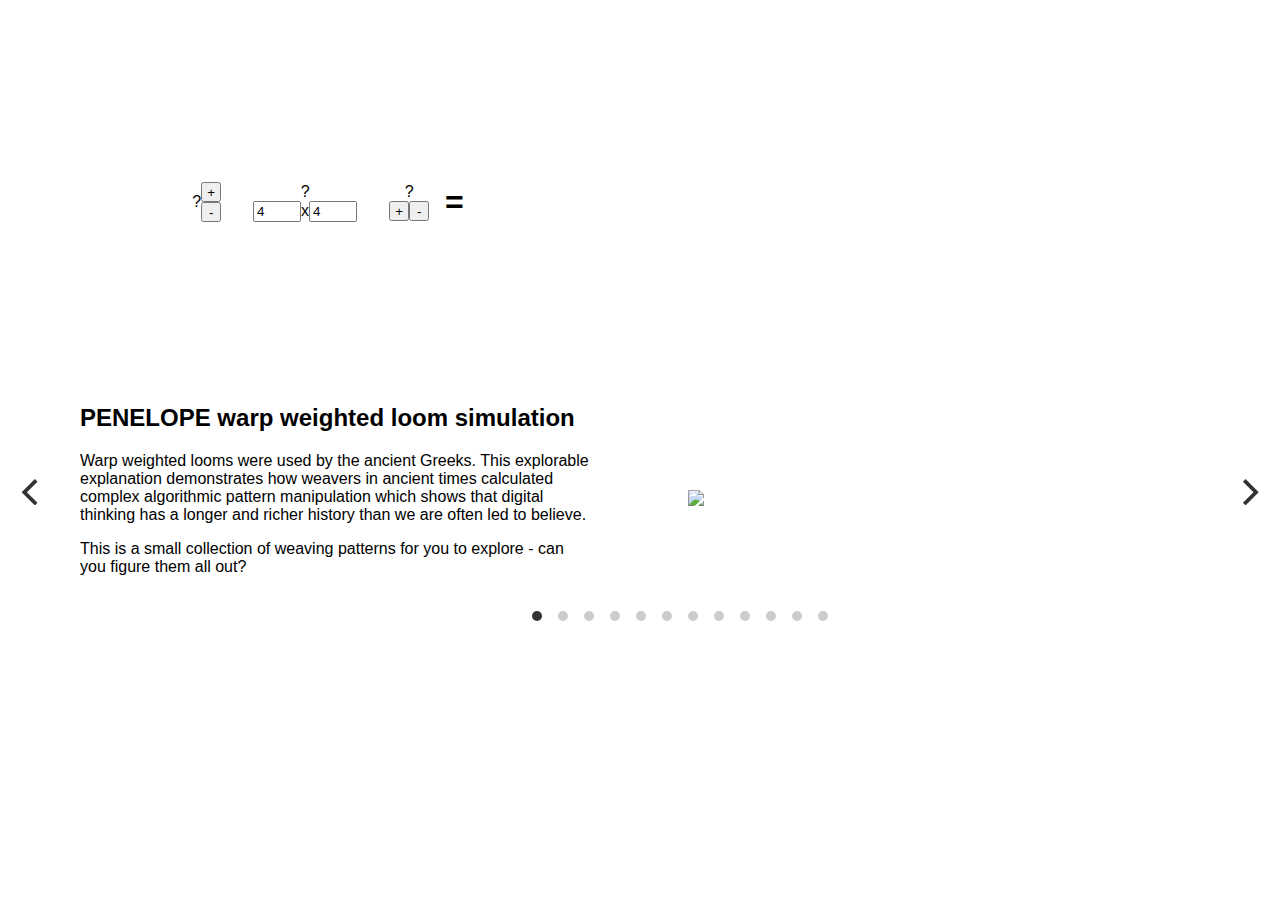
==== commit fffa053d: "more tweaks" ====
--- a/index.html
+++ b/index.html
@@ -118,10 +118,10 @@
 				to explore - can you figure them all out? 
 			  </p>
 			</div>
-			<div class="carousel-right">
+			<div class="carousel-right" style="padding-left: 5em;">
 			  <img src="images/example.jpg">
 			</div>
-
+			
 		  </div>
 		</div>
 
@@ -462,7 +462,7 @@
   <script src="js/flickity.pkgd.min.js"></script>
   <script>
     $( document ).ready(function() {
-	init_resources({"flx/scm/texture.jscm": ";; -*- mode: scheme; -*-\n;; Planet Fluxus Copyright (C) 2013 Dave Griffiths\n;;\n;; This program is free software: you can redistribute it and/or modify\n;; it under the terms of the GNU Affero General Public License as\n;; published by the Free Software Foundation, either version 3 of the\n;; License, or (at your option) any later version.\n;;\n;; This program is distributed in the hope that it will be useful,\n;; but WITHOUT ANY WARRANTY; without even the implied warranty of\n;; MERCHANTABILITY or FITNESS FOR A PARTICULAR PURPOSE.  See the\n;; GNU Affero General Public License for more details.\n;;\n;; You should have received a copy of the GNU Affero General Public License\n;; along with this program.  If not, see <http://www.gnu.org/licenses/>.\n\n(define textures ())\n(define textures-load-outstanding 0)\n(define textures-total-load 0)\n\n(define (get-texture name)\n  (foldl\n   (lambda (t r)\n     (if (and (not r) (eq? (car t) name))\n         (cadr t) r))\n   #f\n   textures))\n\n(define (textures-loaded?)\n  (eq? textures-load-outstanding 0))\n\n(define (load-texture-impl! gl name)\n  (if (assoc name textures)\n      name\n      (let ((texture (gl.createTexture)))\n\t(set! textures-load-outstanding (+ textures-load-outstanding 1))\n\t(set! textures-total-load (+ textures-total-load 1))\n        (set! texture.image \n\t      (load-resource-img \n\t       name\n\t       (lambda (image)\n\t\t ;;(msg (list \"loaded\" name))\n\t\t (set! textures-load-outstanding (- textures-load-outstanding 1))\n\t\t (gl.bindTexture gl.TEXTURE_2D texture)\n\t\t (gl.pixelStorei gl.UNPACK_FLIP_Y_WEBGL true)\n\t\t (gl.texImage2D gl.TEXTURE_2D 0 gl.RGBA gl.RGBA gl.UNSIGNED_BYTE image)\n\t\t (gl.generateMipmap gl.TEXTURE_2D)\n;\t\t (gl.texParameteri gl.TEXTURE_2D gl.TEXTURE_MAG_FILTER gl.LINEAR)\n\t\t (gl.texParameteri gl.TEXTURE_2D gl.TEXTURE_MIN_FILTER gl.LINEAR_MIPMAP_LINEAR)\n\t\t (gl.texParameteri gl.TEXTURE_2D gl.TEXTURE_MAG_FILTER gl.LINEAR)\n;\t\t (gl.texParameteri gl.TEXTURE_2D gl.TEXTURE_MIN_FILTER gl.LINEAR)\n\t\t (gl.texParameteri gl.TEXTURE_2D gl.TEXTURE_WRAP_S gl.CLAMP_TO_EDGE)\n \t\t (gl.texParameteri gl.TEXTURE_2D gl.TEXTURE_WRAP_T gl.CLAMP_TO_EDGE)\n\t\t (gl.bindTexture gl.TEXTURE_2D null)\n\t\t (set! textures (cons (list name texture) textures)))))\n        ;; (console.log (+ \"loading \" name))\n        name)))\n\n(define (bind-texture gl shader name)\n  (let ((texture (get-texture name)))\n    ;; may not have loaded yet\n    (when texture\n          (gl.activeTexture gl.TEXTURE0)\n          (gl.bindTexture gl.TEXTURE_2D texture)\n          (gl.uniform1i shader.texture 0))))\n", "scm/constructor.jscm": ";; -*- mode: scheme; -*-\n\n;; Penelope Project Software Copyright (C) 2020 FoAM Kernow\n;;\n;; This program is free software: you can redistribute it and/or modify\n;; it under the terms of the GNU Affero General Public License as\n;; published by the Free Software Foundation, either version 3 of the\n;; License, or (at your option) any later version.\n;;\n;; This program is distributed in the hope that it will be useful,\n;; but WITHOUT ANY WARRANTY; without even the implied warranty of\n;; MERCHANTABILITY or FITNESS FOR A PARTICULAR PURPOSE.  See the\n;; GNU Affero General Public License for more details.\n;;\n;; You should have received a copy of the GNU Affero General Public License\n;; along with this program.  If not, see <http://www.gnu.org/licenses/>.\n\n(load \"flx/scm/fluxus.jscm\")\n\n(define (constructor code pc tx col prims)\n  (list code pc tx col prims))\n\n(define (constructor-code p) (list-ref p 0))\n(define (constructor-modify-code p v) (list-replace p 0 v))\n(define (constructor-pc p) (list-ref p 1))\n(define (constructor-tx p) (list-ref p 2))\n(define (constructor-col p) (list-ref p 3))\n(define (constructor-prims p) (list-ref p 4))\n(define (constructor-modify-prims p v) (list-replace p 4 v))\n\n(define (constructor-update-tx tx token)  \n  (cond\n   ((or (eq? token \"r\")\n\t\t(eq? token \"dr\")\n\t\t(eq? token \"ur\")\n\t\t(eq? token \"rd\")\n\t\t(eq? token \"ru\"))\n\t(mrotate tx (vector 0 0 1) (* -90 rad-conv)))\n   ((or (eq? token \"l\")\n\t\t(eq? token \"dl\")\n\t\t(eq? token \"ul\")\n\t\t(eq? token \"ld\")\n\t\t(eq? token \"lu\"))\n\t(mtranslate\n\t (mrotate tx (vector 0 0 1) (* 90 rad-conv))\n\t (vector 1 -1 0)))\n   (else\n\t(mtranslate tx (vector 1 0 0)))))\n\n(define debug-components #t)\n\n(define (constructor-build-part c token parts)\n  (with-state\n   (colour (constructor-col c))\n   (concat (constructor-tx c))\n   (cond\n    ((eq? token \"f\") (build-instance (list-ref parts 0)))\n    ((eq? token \"fu\") (build-instance (list-ref parts 1)))\n    ((eq? token \"fd\") (build-instance (list-ref parts 2)))\n    ((eq? token \"r\") (build-instance (list-ref parts 3)))\n    ((eq? token \"l\") (build-instance (list-ref parts 4)))\n    ((eq? token \"ur\") (build-instance (list-ref parts 5)))\n    ((eq? token \"ul\") (build-instance (list-ref parts 6)))\n    ((eq? token \"dr\") (build-instance (list-ref parts 7)))\n    ((eq? token \"dl\") (build-instance (list-ref parts 8)))\n    ((eq? token \"ru\") (build-instance (list-ref parts 9)))\n    ((eq? token \"lu\") (build-instance (list-ref parts 10)))\n    ((eq? token \"rd\") (build-instance (list-ref parts 11)))\n    ((eq? token \"ld\") (build-instance (list-ref parts 12)))\n    ((eq? token \"u\") (build-instance (list-ref parts 13)))\n    ((eq? token \"d\") (build-instance (list-ref parts 14)))\n    (else (msg (+ \"unknown token \" token)) 0))))\n\n(define (constructor-update c parts)\n  (if (< (constructor-pc c) (length (constructor-code c)))\n      (let ((instr (list-ref (constructor-code c)\n\t\t\t\t\t\t\t (constructor-pc c))))\n\t\t;; build the prim before (mutably??!) altering tx \n\t\t(let ((prim (constructor-build-part c instr parts)))\n\t\t  (constructor\n\t\t   (constructor-code c)\n\t\t   (+ (constructor-pc c) 1)\n\t\t   (constructor-update-tx (constructor-tx c) instr)\n\t\t   (constructor-col c)\n\t\t   (append (constructor-prims c) prim))))\n      c))\n\n(define (constructor-next-instr c)\n  (list-ref (constructor-code c)\n\t    (constructor-pc c)))\n\n(define (constructor-recycle c)\n  (cond\n   ((> (length (constructor-prims c))\n       ;; we assume every code has a shape associated with it here\n       (* (length (constructor-code c)) 2))\n    (destroy (car (constructor-prims c)))\n    (constructor-modify-prims c (cdr (constructor-prims c))))\n   (else c)))\n\n(define (constructor-step c parts)\n  (let ((instr (list-ref (constructor-code c)\n\t\t\t\t\t\t (constructor-pc c))))\n\t(when (eq? instr undefined)\n\t\t  (msg (length (constructor-code c)))\n\t\t  (msg (constructor-code c))\n\t\t  (msg (constructor-pc c)))\n\n    ;; build the prim before (mutably??!) altering tx \n    (let ((prim (constructor-build-part c instr parts)))\n      (constructor-recycle\n       (constructor\n\t\t(constructor-code c)\n\t\t(modulo (+ (constructor-pc c) 1)\n\t\t\t\t(length (constructor-code c)))\n\t\t(constructor-update-tx (constructor-tx c) instr)\n\t\t(constructor-col c)\n\t\t(append (constructor-prims c) prim))))))\n", "flx/scm/canvas-widgets.jscm": ";; -*- mode: scheme; -*-\n;; Viruscraft Copyright (C) 2018 FoAM Kernow\n\n;; This program is free software: you can redistribute it and/or modify\n;; it under the terms of the GNU Affero General Public License as\n;; published by the Free Software Foundation, either version 3 of the\n;; License, or (at your option) any later version.\n;;\n;; This program is distributed in the hope that it will be useful,\n;; but WITHOUT ANY WARRANTY; without even the implied warranty of\n;; MERCHANTABILITY or FITNESS FOR A PARTICULAR PURPOSE.  See the\n;; GNU Affero General Public License for more details.\n;;\n;; You should have received a copy of the GNU Affero General Public License\n;; along with this program.  If not, see <http://www.gnu.org/licenses/>.\n\n(load \"flx/scm/canvas.jscm\")\n\n(define (inside-box? px py x y w h)\n  (and (and (> px x) (< px (+ x w)))\n       (and (> py y) (< py (+ y h)))))\n\n(define (draw-circle x y radius)\n  (ctx.beginPath)\n  (ctx.arc x y radius 0 (* Math.PI 2))\n  (ctx.stroke))\n\n(define (draw-line x y x2 y2)\n  (ctx.beginPath)\n  (ctx.moveTo x y)\n  (ctx.lineTo x2 y2)\n  (ctx.stroke))\n\n;; unholy mix of 3d and 2d\n(define (make-mesh-button pos mesh size text fn) \n  (let ((prim (with-state\n\t       (translate pos)\n\t       (load-primitive mesh))))\n    (list pos text size fn \n\t  prim (primitive-screen-pos prim))))\n\n(define (mesh-button-pos b) (list-ref b 0))\n(define (mesh-button-text b) (list-ref b 1))\n(define (mesh-button-size b) (list-ref b 2))\n(define (mesh-button-fn b) (list-ref b 3))\n(define (mesh-button-prim b) (list-ref b 4))\n(define (mesh-button-canvas-pos b) (list-ref b 5))\n\n(define (mesh-button-update b m)\n  (cond\n   ((inside-box?\n     canvas-mouse-x canvas-mouse-y\n     (- (vx (mesh-button-canvas-pos b)) (mesh-button-size b)) \n     (- (vy (mesh-button-canvas-pos b)) (mesh-button-size b))\n     (* (mesh-button-size b) 2)\n     (* (mesh-button-size b) 2))\n    (if canvas-mouse-clicked\n\t(let ((fn (mesh-button-fn b))) \n\t  (set! canvas-event-occurred #t)\n\t  (set! canvas-mouse-clicked #f)\n\t  (fn m))\n\t(with-primitive \n\t (mesh-button-prim b)\n\t (colour (rndvec))\n\t m)))\n   (else m)))\n\n(define (mesh-button-render! b)\n  (let ((m (ctx.measureText (mesh-button-text b))))\n    (ctx.fillText \n     (mesh-button-text b) \n     (- (vx (mesh-button-canvas-pos b)) (/ m.width 2)) \n     (+ (vy (mesh-button-canvas-pos b)) 20)))\n  (with-primitive \n   (mesh-button-prim b)\n   (rotate (vector 1 1 0.5))))\n\n;;;;;;;;;;;;;;;;;;;;;;;;;;;;;;;;;;;;;;;;;;;;;;;;;;;;;;;\n\n(define (make-text-button pos size text fn) \n  (list pos text size fn text))\n\n(define (text-button-pos b) (list-ref b 0))\n(define (text-button-text b) (list-ref b 1))\n(define (text-button-size b) (list-ref b 2))\n(define (text-button-fn b) (list-ref b 3))\n\n(define (text-button-update b m)\n  (cond\n   ((inside-box?\n     canvas-mouse-x canvas-mouse-y\n     (- (vx (text-button-pos b)) (text-button-size b)) \n     (- (vy (text-button-pos b)) (text-button-size b))\n     (* (text-button-size b) 2) \n     (* (text-button-size b) 2))\n    (if canvas-mouse-clicked\n\t(let ((fn (text-button-fn b))) \n\t  (set! canvas-event-occurred #t)\n\t  (set! canvas-mouse-clicked #f)\n\t  (fn m))\n\tm))\n   (else m)))\n\n(define (text-button-render! b)\n  (let ((m (ctx.measureText (text-button-text b))))\n    (ctx.fillText \n     (text-button-text b) \n     (- (vx (text-button-pos b)) (/ m.width 2)) \n     (+ (vy (text-button-pos b)) 20))))\n\n;;;;;;;;;;;;;;;;;;;;;;;;;;;;;;;;;;;;;;;;;;;;;;;;;;;;;;;;;;;\n\n(define (make-image-button x y image-name text y-shift anim fn) \n  (let ((image (find-image image-name image-lib)))\n    (list x y image text y-shift anim fn (/ image.width 2) (/ image.height 2))))\n\n(define (image-button-x b) (list-ref b 0))\n(define (image-button-y b) (list-ref b 1))\n(define (image-button-image b) (list-ref b 2))\n(define (image-button-text b) (list-ref b 3))\n(define (image-button-y-shift b) (list-ref b 4))\n(define (image-button-anim b) (list-ref b 5))\n(define (image-button-fn b) (list-ref b 6))\n(define (image-button-width b) (list-ref b 7))\n(define (image-button-height b) (list-ref b 8))\n\n(define (image-button-update b m)\n  (cond\n   ((inside-box?\n     canvas-mouse-x canvas-mouse-y\n     (- (image-button-x b) (image-button-width b)) \n     (- (image-button-y b) (image-button-height b))\n     (* (image-button-width b) 2) \n     (* (image-button-height b) 2))\n    (if canvas-mouse-clicked\n\t(let ((fn (image-button-fn b))) \n\t  (set! canvas-event-occurred #t)\n\t  (set! canvas-mouse-clicked #f)\n\t  (play-sound \"button.wav\")\n\t  (fn m))\n\tm))\n   (else m)))\n\n(define (image-button-render! b)\n  (ctx.save)\n  (ctx.translate \n   (image-button-x b)\n   (image-button-y b))\n  (when (eq? (image-button-anim b) \"twist\")\n\t(ctx.rotate \n\t (* 0.25 (sin (* (+ (modulo (image-button-x b) 109) (time)) 3)))))\n  (when (eq? (image-button-anim b) \"spin\")\n\t(ctx.rotate (+ (modulo (image-button-x b) 109) (* (time) 1))))\n  (when (eq? (image-button-anim b) \"zoom\")\n\t(let ((sc (* 0.1 (sin (* (modulo (image-button-x b) 23) 0.5 (time))))))\n\t  (ctx.scale (+ 1 sc) (+ 1 sc))))\n  \n  (ctx.translate \n   (- (image-button-width b))\n   (- (image-button-height b)))\n\n  (ctx.drawImage (image-button-image b) 0 0)\n  (ctx.restore)\n\n  (wrap-centred-text\n   ctx\n   (image-button-text b) \n   (+ (image-button-x b) 3) ;; is this my eyes??\n   (+ (image-button-y b) 10 (image-button-y-shift b))\n   150 40))\n\n\n  ;; (let ((m (ctx.measureText (image-button-text b))))\n  ;;   (ctx.fillText \n  ;;    (image-button-text b) \n  ;;    (- (image-button-x b) (/ m.width 2)) \n  ;;    (+ (image-button-y b) 10))))\n\n;;;;;;;;;;;;;;;;;;;;;;;;;;;;;;;;;;;;;;;;;;;;;;;;;;;;;;;;;;;;;;;;;;;\n\n(define (make-rect-button x y w h fn) \n  (list x y w h fn))\n\n(define (rect-button-x b) (list-ref b 0))\n(define (rect-button-y b) (list-ref b 1))\n(define (rect-button-width b) (list-ref b 2))\n(define (rect-button-height b) (list-ref b 3))\n(define (rect-button-fn b) (list-ref b 4))\n\n(define (rect-button-update b m)\n  (cond\n   ((inside-box?\n     canvas-mouse-x canvas-mouse-y\n     (rect-button-x b)\n     (rect-button-y b)\n     (rect-button-width b) \n     (rect-button-height b))\n    (if canvas-mouse-clicked\n\t(let ((fn (rect-button-fn b))) \n\t  (set! canvas-event-occurred #t)\n\t  (set! canvas-mouse-clicked #f)\n\t  (fn m))\n\tm))\n   (else m)))\n  \n(define (rect-button-render! b)\n  (ctx.strokeRect\n   (rect-button-x b)\n   (rect-button-y b)\n   (rect-button-width b)\n   (rect-button-height b)))\n\n;;;;;;;;;;;;;;;;;;;;;;;;;;;;;;;;;;;;;;;;;;;;;;;;\n\n(define (make-toggle-button x y image-name image-name2 text state) \n  (let ((image (find-image image-name image-lib))\n\t(image2 (find-image image-name2 image-lib)))\n    (list x y image image2 text state (/ image.width 2) (/ image.height 2))))\n\n(define (toggle-button-x b) (list-ref b 0))\n(define (toggle-button-y b) (list-ref b 1))\n(define (toggle-button-image b) (list-ref b 2))\n(define (toggle-button-image2 b) (list-ref b 3))\n(define (toggle-button-text b) (list-ref b 4))\n(define (toggle-button-state b) (list-ref b 5))\n(define (toggle-button-modify-state b v) (list-replace b 5 v))\n(define (toggle-button-width b) (list-ref b 6))\n(define (toggle-button-height b) (list-ref b 7))\n\n(define (toggle-button-update b)\n  (cond\n   ((inside-box?\n     canvas-mouse-x canvas-mouse-y\n     (- (toggle-button-x b) (toggle-button-width b)) \n     (- (toggle-button-y b) (toggle-button-height b))\n     (* (toggle-button-width b) 2) \n     (* (toggle-button-height b) 2))\n    (cond (canvas-mouse-clicked\n\t   (set! canvas-event-occurred #t)\n\t   (set! canvas-mouse-clicked #f)\n\t   (toggle-button-modify-state b (not (toggle-button-state b))))\n\t  (else b)))\n   (else b)))\n\n(define (toggle-button-render! b)\n  (ctx.save)\n  (ctx.translate \n   (toggle-button-x b)\n   (toggle-button-y b))\n  (ctx.translate \n   (- (toggle-button-width b))\n   (- (toggle-button-height b)))\n  (ctx.drawImage (toggle-button-image b) 0 0)\n  (when (toggle-button-state b)\n\t(ctx.drawImage (toggle-button-image2 b) 0 0))\n  (ctx.restore)\n  \n  (let ((m (ctx.measureText (toggle-button-text b))))\n    (ctx.fillText \n     (toggle-button-text b) \n     (- (toggle-button-x b) (/ m.width 2)) \n     (- (toggle-button-y b) 30))))\n\n;;;;;;;;;;;;;;;;;;;;;;;;;;;;;;;;;;;;;;;;;;;;;;;;;;;;;\n;; two images, one that animates when clicked\n\n(define (make-animated-button x y image-name image2-name fn) \n  (let ((image (find-image image-name image-lib))\n\t(image2 (find-image image2-name image-lib)))\n    (list x y image image2 fn (/ image.width 2) (/ image.height 2) -1 \"opening\")))\n\n(define (animated-button-x b) (list-ref b 0))\n(define (animated-button-y b) (list-ref b 1))\n(define (animated-button-image b) (list-ref b 2))\n(define (animated-button-image2 b) (list-ref b 3))\n(define (animated-button-fn b) (list-ref b 4))\n(define (animated-button-width b) (list-ref b 5))\n(define (animated-button-height b) (list-ref b 6))\n(define (animated-button-time b) (list-ref b 7))\n(define (animated-button-modify-time b v) (list-replace b 7 v))\n(define (animated-button-state b) (list-ref b 8))\n(define (animated-button-modify-state b v) (list-replace b 8 v))\n\n(define (animated-button-update b m)\n  (if (eq? (animated-button-state b) \"filling\")\n      (set! b (animated-button-modify-time \n\t       b (+ (animated-button-time b) 2)))  \n      (set! b (animated-button-modify-time \n\t       b (+ (animated-button-time b) 2))))\n  (cond\n   ((inside-box?\n     canvas-mouse-x canvas-mouse-y\n     (- (animated-button-x b) (animated-button-width b)) \n     (- (animated-button-y b) (animated-button-height b))\n     (* (animated-button-width b) 2) \n     (* (animated-button-height b) 2))\n    (if canvas-mouse-clicked\n\t(let ((fn (animated-button-fn b))) \n\t  (set! canvas-event-occurred #t)\n\t  (set! canvas-mouse-clicked #f)\n\t  (fn m))\n\tm))\n   (else m)))\n\n(define (animated-button-render! b)\n  (ctx.save)\n  (ctx.translate \n   (animated-button-x b)\n   (animated-button-y b))\n  (ctx.translate \n   (- (animated-button-width b))\n   (- (animated-button-height b)))\n  (ctx.drawImage (animated-button-image b) 0 0)\n  (ctx.drawImage (animated-button-image2 b) 0 \n\t\t (if (eq? (animated-button-state b) \"filling\")\n\t\t     (- (min 75 (animated-button-time b)) 75)\n\t\t     (- (min 75 (animated-button-time b)))))\n  (ctx.restore))\n\n;;;;;;;;;;;;;;;;;;;;;;;;;;;;;;;;;;;;;;;;;;;;;;;;;;;;;\n;; 3d version...\n\n;; (define (make-animated-button x y px py image-name image2-name fn) \n;;   (let ((image (with-state \n;; \t\t(translate (vector x y 0))\n;; \t\t(scale (vmul (vector 1 4.6 1) 6))\n;; \t\t(texture (load-texture image-name))\n;; \t\t(load-primitive \"models/plane.obj\")))\n;; \t(image2 (with-state \n;; \t\t (translate (vector x y 0))\n;; \t\t (scale (vmul (vector 1 4.6 1) 6))\n;; \t\t (texture (load-texture image2-name))\n;; \t\t (load-primitive \"models/plane.obj\"))))\n;;     (list px py image image2 fn 61 280 -1 \"opening\")))\n\n;; (define (animated-button-x b) (list-ref b 0))\n;; (define (animated-button-y b) (list-ref b 1))\n;; (define (animated-button-px b) (list-ref b 2))\n;; (define (animated-button-py b) (list-ref b 3))\n;; (define (animated-button-image b) (list-ref b 4))\n;; (define (animated-button-image2 b) (list-ref b 5))\n;; (define (animated-button-fn b) (list-ref b 6))\n;; (define (animated-button-width b) (list-ref b 7))\n;; (define (animated-button-height b) (list-ref b 8))\n;; (define (animated-button-time b) (list-ref b 9))\n;; (define (animated-button-modify-time b v) (list-replace b 9 v))\n;; (define (animated-button-state b) (list-ref b 10))\n;; (define (animated-button-modify-state b v) (list-replace b 10 v))\n\n;; (define (animated-button-update b m)\n;;   (set! b (animated-button-modify-time \n;; \t   b (+ (animated-button-time b) 2)))  \n;;   (cond\n;;    ((inside-box?\n;;      canvas-mouse-x canvas-mouse-y\n;;      (- (animated-button-px b) (animated-button-width b)) \n;;      (- (animated-button-py b) (animated-button-height b))\n;;      (* (animated-button-width b) 2) \n;;      (* (animated-button-height b) 2))\n;;     (msg \"clicked\")\n;;     (if canvas-mouse-clicked\n;; \t(let ((fn (animated-button-fn b))) \n;; \t  (set! canvas-event-occurred #t)\n;; \t  (set! canvas-mouse-clicked #f)\n;; \t  (fn m))\n;; \tm))\n;;    (else m)))\n\n;; (define (animated-button-render! b)\n;;   (with-primitive\n;;    (animated-button-image2 b)\n;;    (identity)\n;;    (translate (vector (animated-button-x b) \n;; \t\t      (animated-button-y b) 0))\n\n;;    (translate (vector 0\n;; \t\t      (* \n;; \t\t       (if (eq? (animated-button-state b) \"filling\")\n;; \t\t\t   (- (min 75 (animated-button-time b)) 75)\n;; \t\t\t   (- (min 75 (animated-button-time b))))\n;; \t\t       3)\n;; \t\t      0))  \n\n;;    (scale (vmul (vector 1 4.6 1) 6))))\n\n;;;;;;;;;;;;;;;;;;;;;;;;;;;;;;;;;;;;;;;;;;;;;;;;;;;;;\n\n(define (make-textbox x y style gap just text) (list x y style gap just text))\n\n(define (textbox-x t) (list-ref t 0))\n(define (textbox-y t) (list-ref t 1))\n(define (textbox-style t) (list-ref t 2))\n(define (textbox-gap t) (list-ref t 3))\n(define (textbox-just t) (list-ref t 4))\n(define (textbox-text t) (list-ref t 5))\n\n(define (centre-text ctx text x y)\n  (let ((m (ctx.measureText text)))\n    (ctx.fillText text (- x (/ m.width 2)) y)))\n\n(define (textbox-render! s)\n  (set! ctx.font (string-append (textbox-style s) \" \" canvas-font))\n  (index-for-each\n   (lambda (i text)\n     (let ((m (ctx.measureText text)))\n       (ctx.fillText \n\ttext\n\t(- (textbox-x s) (/ m.width 2)) \n\t(+ (textbox-y s) (* i (textbox-gap s))))))\n   (textbox-text s))\n  (canvas-init-defaults))\n\n;;;;;;;;;;;;;;;;;;;;;;;;;;;;;;;;;;;;;;;;;;;;;;;;;;;;;;\n\n(define (make-slider x y w p fn) (list x y w p fn))\n(define (slider-x s) (list-ref s 0))\n(define (slider-y s) (list-ref s 1))\n(define (slider-w s) (list-ref s 2))\n(define (slider-p s) (list-ref s 3))\n(define (slider-update-p s v) (list-replace s 3 v))\n(define (slider-fn s) (list-ref s 4))\n\n(define (slider-update s)\n  (cond\n   ((and (or canvas-is-dragging (or (eq? canvas-mouse-state \"down\") (eq? canvas-mouse-state \"clicked\")))\n\t (inside-box?\n\t  canvas-mouse-x canvas-mouse-y\n\t  (slider-x s) (- (slider-y s) 20)\n\t  (slider-w s) 40))\n    (set! canvas-event-occurred #t)\n    (let ((fn (slider-fn s))) (fn (- canvas-mouse-x (slider-x s))))\n    (slider-update-p s (- canvas-mouse-x (slider-x s))))\n   (else s)))\n\n(define (slider-render! s)\n  (ctx.beginPath)\n  (ctx.moveTo (slider-x s) (slider-y s))\n  (ctx.lineTo (+ (slider-x s) (slider-w s)) (slider-y s))\n  (ctx.stroke)\n  (set! ctx.fillStyle \"#81eae3\")\n  (ctx.beginPath)\n  (ctx.moveTo (+ (slider-x s) (slider-p s)) (slider-y s))\n  (ctx.arc (+ (slider-x s) (slider-p s)) (slider-y s) 15 0 (* Math.PI 2))\n  (ctx.fill)\n  (set! ctx.fillStyle \"#000\"))\n\n\n(define (make-window x y w h) (list x y w h))\n\n(define (window-x w) (list-ref w 0))\n(define (window-y w) (list-ref w 1))\n(define (window-w w) (list-ref w 2))\n(define (window-h w) (list-ref w 3))\n\n(define (window-render! w)\n  (let ((grd (ctx.createLinearGradient \n\t      (window-x w) (window-y w) \n\t      (+ (window-x w) (window-w w)) 0)))\n    (set! ctx.globalAlpha 0.2)\n    (grd.addColorStop 0 \"#00ff00\")\n    (grd.addColorStop 1 \"#ffffff\")\n    (set! ctx.fillStyle grd)\n    (ctx.fillRect (window-x w) (window-y w) \n\t\t  (window-w w) (window-h w))\n    (set! ctx.globalAlpha 1)\n    (canvas-init-defaults)))\n\n(define (make-progress-bar x y w h text style p) (list x y w h text style p))\n\n(define (progress-bar-x w) (list-ref w 0))\n(define (progress-bar-y w) (list-ref w 1))\n(define (progress-bar-w w) (list-ref w 2))\n(define (progress-bar-h w) (list-ref w 3))\n(define (progress-bar-text w) (list-ref w 4))\n(define (progress-bar-style w) (list-ref w 5))\n(define (progress-bar-p w) (list-ref w 6))\n(define (progress-bar-update-p w v) (list-replace w 6 v))\n\n(define (progress-bar-render! w)\n  (let ((grd (ctx.createLinearGradient \n\t      (progress-bar-x w) (progress-bar-y w) \n\t      (+ (progress-bar-x w) (progress-bar-w w)) 0)))\n    (set! ctx.strokeStyle \"#000\")\n    (ctx.strokeRect (progress-bar-x w) (progress-bar-y w) \n\t\t    (progress-bar-w w) (progress-bar-h w))\n    (set! ctx.globalAlpha 0.5)\n    (grd.addColorStop 0 \"#00ff00\")\n    (grd.addColorStop 1 \"#ffffff\")\n    (set! ctx.fillStyle grd)\n    (ctx.fillRect (progress-bar-x w) (progress-bar-y w) \n\t\t  (* (progress-bar-w w)\n\t\t     (/ (clamp (progress-bar-p w) 0 100) 100))\n\t\t  (progress-bar-h w))\n    (set! ctx.globalAlpha 1)\n    (set! ctx.font (progress-bar-style w))\n    (set! ctx.fillStyle \"#000\")\n    (let ((txt (string-append (progress-bar-text w) \" \" \n\t\t\t      (clamp (floor (progress-bar-p w)) 0 100) \"%\")))\n      (let ((m (ctx.measureText txt)))\n\t(ctx.fillText \n\t txt \n\t (- (+ (progress-bar-x w) (/ (progress-bar-w w) 2)) (/ m.width 2)) \n\t (+ (progress-bar-y w) 25))))\n    \n    (canvas-init-defaults)))\n\n;;;;;;;;;;;;;;;;;;;;;;;;;;;;;;;;;;;;;;;;;;;;;;;;;;;;;;;;;;;;;;;;;\n\n(define random-offsets (build-list 100 (lambda (_) (rndf))))\n\n(define (make-coin-stack x y image-name text count) \n  (let ((image (find-image image-name image-lib)))\n    (list x y image text count (random 1000))))\n\n(define (coin-stack-x b) (list-ref b 0))\n(define (coin-stack-y b) (list-ref b 1))\n(define (coin-stack-image b) (list-ref b 2))\n(define (coin-stack-text b) (list-ref b 3))\n(define (coin-stack-count b) (list-ref b 4))\n(define (coin-stack-modify-count b v) (list-replace b 4 v))\n(define (coin-stack-seed b) (list-ref b 5))\n  \n(define (coin-stack-render! b)\n  (js \"for (i=0; i<coin_stack_count(b); i++) {\")\n  (ctx.drawImage (coin-stack-image b) \n\t\t (+ (coin-stack-x b)\n\t\t    (* 10 (- (list-ref random-offsets (modulo (+ i (coin-stack-seed b)) 100)) \n\t\t\t     0.5)))\n\t\t (- (coin-stack-y b) (* i 10)))\n  (js \"}\")  \n  (let ((m (ctx.measureText (coin-stack-text b))))\n    (ctx.fillText \n     (coin-stack-text b) \n     (+ (- (coin-stack-x b) (/ m.width 2)) 25) \n     (+ (coin-stack-y b) 75))))\n\n(define (wrap-text ctx text x y max-width line-height)\n  (define (wrap-text-inner words line y)\n    (cond\n     ((null? words)\n      (ctx.fillText line x y))\n     (else\n      (let ((test-line (+ line (car words) \" \")))\n        (let ((metrics (ctx.measureText test-line)))\n          (cond ((> metrics.width max-width)\n                 (ctx.fillText line x y)\n                 (wrap-text-inner (cdr words)\n                                  (+ (car words) \" \")\n                                  (+ y line-height)))\n                (else\n                 (wrap-text-inner\n                  (cdr words) test-line y))))))))\n  (wrap-text-inner (text.split \" \") \"\" y))\n\n(define (centred-text ctx text x y)\n  (let ((m (ctx.measureText text)))\n    (ctx.fillText text (- x (/ m.width 2)) y)))\n\n(define (wrap-centred-text ctx text x y max-width line-height)\n  (define (wrap-text-inner words line y)\n    (cond\n     ((null? words)\n      (centred-text ctx line x y))\n     (else\n      (let ((test-line (+ line (car words) \" \")))\n        (let ((metrics (ctx.measureText test-line)))\n          (cond ((> metrics.width max-width)\n                 (centred-text ctx line x y)\n                 (wrap-text-inner (cdr words)\n                                  (+ (car words) \" \")\n                                  (+ y line-height)))\n                (else\n                 (wrap-text-inner\n                  (cdr words) test-line y))))))))\n  (wrap-text-inner (text.split \" \") \"\" y))\n\n", "flx/scm/glsl.jscm": ";; -*- mode: scheme; -*-\n;; Viruscraft (C) 2017 FoAM Kernow\n;;\n;; This program is free software: you can redistribute it and/or modify\n;; it under the terms of the GNU Affero General Public License as\n;; published by the Free Software Foundation, either version 3 of the\n;; License, or (at your option) any later version.\n;;\n;; This program is distributed in the hope that it will be useful,\n;; but WITHOUT ANY WARRANTY; without even the implied warranty of\n;; MERCHANTABILITY or FITNESS FOR A PARTICULAR PURPOSE.  See the\n;; GNU Affero General Public License for more details.\n;;\n;; You should have received a copy of the GNU Affero General Public License\n;; along with this program.  If not, see <http://www.gnu.org/licenses/>.\n\n(define (compile-shader gl type code)\n  (let ((shader (gl.createShader type)))\n    (gl.shaderSource shader code)\n    (gl.compileShader shader)\n    (if (not (gl.getShaderParameter shader gl.COMPILE_STATUS))\n\t(begin\n\t  (alert (gl.getShaderInfoLog shader))\n\t  #f)\n\tshader)))\n\n;; can\'t call this before link time - so can\'t use it to automatically\n;; bind locations to names :( so we need to pass in expected attrib-names\n(define (get-attrib-info-list gl program)\n  (define (_ i c)\n    (if (>= i c)\n\t\'()\n\t(cons (gl.getActiveAttrib program i) (_ (+ i 1) c))))\n  (_ 0 (gl.getProgramParameter program gl.ACTIVE_ATTRIBUTES)))\n\n      ;; (let ((attrib-list (get-attrib-info-list gl shader-program)))\n      ;; \t(msg attrib-list)\n      ;; \t(index-for-each\n      ;; \t (lambda (index info)\n      ;; \t   (msg (+ index \" \" info.name))\n      ;; \t   (gl.bindAttribLocation shader-program index info.name))\n      ;; \t attrib-list)\n\n\n      ;; \t(index-for-each\n      ;; \t (lambda (index info)\n      ;; \t   (gl.enableVertexAttribArray index))\n      ;; \t attrib-list))\n\n;; this version is useful, however...\n(define (get-uniform-info-list gl program)\n  (define (_ i c)\n    (if (>= i c)\n\t\'()\n\t(cons (gl.getActiveUniform program i) (_ (+ i 1) c))))\n  (_ 0 (gl.getProgramParameter program gl.ACTIVE_UNIFORMS)))\n\n(define (build-shader gl attrib-names vert frag)\n  (let ((fragment-shader (compile-shader gl gl.FRAGMENT_SHADER frag))\n\t(vertex-shader (compile-shader gl gl.VERTEX_SHADER vert)))\n    (let ((shader-program (gl.createProgram)))\n      (gl.attachShader shader-program vertex-shader)\n      (gl.attachShader shader-program fragment-shader)\n      \n      (index-for-each\n       (lambda (index attrib-name)\n\t (gl.bindAttribLocation shader-program index attrib-name))\n       attrib-names)\n      \n      (gl.linkProgram shader-program)\n      (when (not (gl.getProgramParameter shader-program gl.LINK_STATUS))\n            (alert (gl.getShaderInfoLog shader)))\n\n      (gl.useProgram shader-program)\n\n;      (index-for-each\n;       (lambda (index attrib-name)\n;\t (if (not (eq? (gl.getAttribLocation shader-program attrib-name) -1))\n;\t     (gl.enableVertexAttribArray index)\n;\t     (msg (+ \"asked for \" attrib-name \" but not in shader (maybe optimised away)\"))))\n ;      attrib-names)\n      \n      ;; expose all the uniform variables  \n      (for-each\n       (lambda (info)\n\t (set! (js \"shader_program[info.name]\") (gl.getUniformLocation shader-program info.name)))\n       (get-uniform-info-list gl shader_program))\n\n      shader-program)))\n\n;; should presumably replace this stuff with uniform buffer objects?\n(define (make-uniform-item name type value) (list name type value))\n(define (uniform-item-name u) (list-ref u 0))\n(define (uniform-item-type u) (list-ref u 1))\n(define (uniform-item-value u) (list-ref u 2))\n\n(define (apply-uniform-items! gl shader ui)\n  (for-each \n   (lambda (u)\n     (internal-uniform! \n      gl \n      shader\n      (uniform-item-name u) \n      (uniform-item-type u)\n      (uniform-item-value u)))\n   ui))\n\n(define (set-uniform-item ui l)\n  (cond\n   ((null? l) (list ui))\n   ((eq? (uniform-item-name (car l)) (uniform-item-name ui))\n    (cons ui (cdr l)))\n   (else\n    (cons (car l) (set-uniform-item ui (cdr l))))))\n\n;; todo: add matrices\n(define (internal-uniform! gl shader name type value)\n  (cond\n   ((number? value)\n    (if (eq? type \"f\")\n\t(gl.uniform1f (js \"shader[name]\") value)\n\t(gl.uniform1i (js \"shader[name]\") value)))\n   (else\n    (cond\n     ((eq? (length value) 1)\n      (if (eq? type \"f\")\n\t  (gl.uniform1fv (js \"shader[name]\") value)\n\t  (gl.uniform1iv (js \"shader[name]\") value)))\n     ((eq? (length value) 2)\n      (if (eq? type \"f\")\n\t  (gl.uniform2fv (js \"shader[name]\") value)\n\t  (gl.uniform2iv (js \"shader[name]\") value)))\n     ((eq? (length value) 3)\n      (if (eq? type \"f\")\n\t  (gl.uniform3fv (js \"shader[name]\") value)\n\t  (gl.uniform3iv (js \"shader[name]\") value)))\n     ((eq? (length value) 4)\n      (if (eq? type \"f\")\n\t  (gl.uniform4fv (js \"shader[name]\") value)\n\t  (gl.uniform4iv (js \"shader[name]\") value)))\n     (else\n      (msg (+ \"internal-shader-set: unhandled type: \" value)))))))\n \n", "scm/interface.jscm": ";; -*- mode: scheme; -*-\n\n;; Penelope Project Software Copyright (C) 2020 FoAM Kernow\n;;\n;; This program is free software: you can redistribute it and/or modify\n;; it under the terms of the GNU Affero General Public License as\n;; published by the Free Software Foundation, either version 3 of the\n;; License, or (at your option) any later version.\n;;\n;; This program is distributed in the hope that it will be useful,\n;; but WITHOUT ANY WARRANTY; without even the implied warranty of\n;; MERCHANTABILITY or FITNESS FOR A PARTICULAR PURPOSE.  See the\n;; GNU Affero General Public License for more details.\n;;\n;; You should have received a copy of the GNU Affero General Public License\n;; along with this program.  If not, see <http://www.gnu.org/licenses/>.\n\n(define (read-number id)\n  (let ((w ($ (string-append \"#\" id))))\n    (parseFloat (js \"w[0].value\"))))\n\n(define (read-checked id)\n  (let ((w ($ (string-append \"#\" id))))\n    (if (js \"w[0].checked\") 1 0)))\n\n(define (write-checked id v)\n  (let ((w ($ (string-append \"#\" id))))\n    (if (zero? v)\n\t(js \"w[0].checked=false\")\n\t(js \"w[0].checked=true\"))))\n\n(define (is-checked? id)\n  (not (zero? (read-checked id))))\n\n(define (read-selected id)\n  (let ((w ($ (string-append \"#\" id))))\n    (js \"w[0].value\")))\n\n(define (draft-row y x)\n  (if (< x 0)\n      \"\"\n      (string-append\n\t   \"<label class=\'draft-check\'>\"\n       \"<input id=\'draft-\" x \"-\" y \"\' type=\'checkbox\' \"\n       (if (if (zero? (modulo y 2))\n\t       (zero? (modulo x 2))\n\t       (zero? (modulo (+ x 1) 2))) \"checked\" \"\")\n       \" ><span class=\'checkmark\'></span></input></label> \"\n       (draft-row y (- x 1)))))\n\n(define (setup-draft-interface w h)\n  (define (_ c y)\n    (if (< y 0)\n\t\"\"\n\t(string-append\n\t (string-append\n\t  \"<div class=\'draft-row\'>\"\n\t  (draft-row y (- w 1))\n\t  \"</div>\")\n\t (_ c (- y 1)))))\n  (let ((c ($ \"#draft\")))\n    (c.html (_ c (- h 1)))))\n\n(define (read-draft-interface)\n  (define (read-row x y)\n    (if (< x 0)\n\t\t\'()\n\t\t(cons (read-checked (string-append \"draft-\" y \"-\" x))\n\t\t\t  (read-row (- x 1) y))))\n  (define (read-col y)\n    (if (< y 0)\n\t\t\'()\n\t\t(cons (read-row (- (read-number \"weft-threads\") 1) y)\n\t\t\t  (read-col (- y 1)))))\n  (dbg (read-col (- (read-number \"warp-threads\") 1))))\n\n(define (write-draft-interface draft)\n  (define (write-row x y)\n    (when (>= x 0)\n\t\t  (write-checked (string-append \"draft-\" x \"-\" y)\n\t\t\t\t\t\t (list-ref (list-ref draft y) x))\n\t  (write-row (- x 1) y)))\n  (define (write-col y)\n    (when (>= y 0)\n\t  (write-row (- (read-number \"warp-threads\") 1) y)\n\t  (write-col (- y 1))))\n  (write-col (- (read-number \"weft-threads\") 1)))\n\n;; colours\n(define (hex->colour hex)\n  (let ((bigint (parseInt (hex.substring 1) 16)))\n    (list (/ (bitwise-and (bitwise-rshift bigint 16) 255) 255)\n\t\t  (/ (bitwise-and (bitwise-rshift bigint 8) 255) 255)\n\t\t  (/ (bitwise-and bigint 255) 255))))\n\n(define (colour->hex c)\n  (define (_ n)\n\t(let ((v (trunc (* n 255))))\n\t  (let ((v2 (v.toString 16)))\n\t\t(v2.padStart 2 \"0\"))))\n  (string-append\n   \"#\"\n   (_ (vx c))\n   (_ (vy c)) \n   (_ (vz c))))\n\n(define (colour-selector id)\n  (string-append\n  \"<div id=\'\" id \"-div\' class=\'custom-select\'>\n\t\t  <select id=\'\" id \"\'>\n\t\t\t<option value=\'#c5b799\'>undyed cotton</option>\n\t\t\t<option value=\'#c5b799\'>undyed cotton</option>\n\t\t\t<option value=\'#637a8f\'>light woad</option>\n\t\t\t<option value=\'#445a8a\'>dark woad</option>\n\t\t\t<option value=\'#574e5e\'>oak gall</option>\n\t\t\t<option value=\'#a11939\'>dark madder</option>\n\t\t\t<option value=\'#de9170\'>light madder</option>\n\t\t\t<option value=\'#eae82b\'>light weld</option>\n\t\t\t<option value=\'#929240\'>dark weld</option>\n\t\t  </select>\n\t\t</div>\"))\n\n;; can\'t \'store\' the colours in the input fields so \'for now\'\n;; store them globally here...\n\n;; actually, now we are using a select we are so retrofitting badly\n\n(define warp-colours \n  (list (hex->colour \"#c5b799\") (hex->colour \"#c5b799\")))\n(define weft-colours\n  (list (hex->colour \"#c5b799\") (hex->colour \"#c5b799\")))\n\n(define (build-colour-selectors type cols n)\n  (if (null? cols)\n      \"\"\n      (string-append\n       (colour-selector (string-append \"colour-\" type \"-\" n))\n       (build-colour-selectors type (cdr cols) (+ n 1)))))\n\n(define (setup-colour-interface)\n  (let ((c ($ \"#warp-colours\")))\n    (c.html (build-colour-selectors \"warp\" warp-colours 0)))\n  (let ((c ($ \"#weft-colours\")))\n    (c.html (build-colour-selectors \"weft\" weft-colours 0)))\n\n  (initOneColourSelect (string-append \"colour-warp-0-div\"))\n  (initOneColourSelect (string-append \"colour-warp-1-div\"))\n  (initOneColourSelect (string-append \"colour-weft-0-div\"))\n  (initOneColourSelect (string-append \"colour-weft-1-div\")))\n\n(define (add-colour type)\n  (cond\n   ((eq? type \"warp\")\n\t(let ((c ($ \"#warp-colours\")))\n\t  (c.append (colour-selector (string-append \"colour-\" type \"-\" (length warp-colours))))\n\t  (initOneColourSelect (string-append \"colour-\" type \"-\" (length warp-colours) \"-div\"))\n\t  (set! warp-colours (append warp-colours (list (hex->colour \"#c5b799\"))))))\n   (else\n\t(let ((c ($ \"#weft-colours\")))\n\t  (c.append (colour-selector (string-append \"colour-\" type \"-\" (length weft-colours))))\n\t  (initOneColourSelect (string-append \"colour-\" type \"-\" (length weft-colours) \"-div\"))\n\t  (set! weft-colours (append weft-colours (list (hex->colour \"#c5b799\")))))))\n  (update))\n\n(define (remove-colour type)\n  (cond\n   ((eq? type \"warp\")\n\t(when (> (length warp-colours) 1) \n\t\t  (let ((el ($ (dbg (string-append \"#colour-\" type \"-\" (- (length warp-colours) 1) \"-div\")))))\n\t\t\t(el.remove)\n\t\t\t(set! warp-colours (reverse (cdr (reverse warp-colours)))))))\n   (else\n\t(when (> (length weft-colours) 1) \n\t\t  (let ((el ($ (string-append \"#colour-\" type \"-\" (- (length weft-colours) 1) \"-div\"))))\n\t\t\t(el.remove)\n\t\t\t(set! weft-colours (reverse (cdr (reverse weft-colours))))))))\n  (update))\n\n(define (update-colour c)\n  (let ((ss (c.id.split \"-\")))\n\t(let ((type (list-ref ss 1))\n\t\t  (id (string->number (list-ref ss 2))))\n\t  ;;(msg c.value)\n\t  ;;(msg (hex->colour c.value))\n\n\t  (if (eq? type \"warp\")\n\t\t  (set! warp-colours\n\t\t\t\t(list-replace\n\t\t\t\t warp-colours id\n\t\t\t\t (hex->colour c.value)))\n\t\t  (set! weft-colours\n\t\t\t\t(list-replace\n\t\t\t\t weft-colours id\n\t\t\t\t (hex->colour c.value))))\n\t  (update)\n\t  )))\n\t\t \n\n", "shaders/default.vert": "precision highp float;\nvarying vec3 P;\nvarying vec3 T;\nvarying vec3 C;\nvarying vec3 N;\nvarying vec3 L;\nuniform mat4 ModelViewMatrix;\nuniform mat4 NormalMatrix;\nuniform vec3 CameraPos;\nattribute vec3 p;\nattribute vec3 t;\nattribute vec3 n;\nattribute vec3 c;\n\nvoid main()\n{\n    P = p.xyz;\n    T = t;\n    C = c;\n    L = vec3(0,1,0); /* vec3(ModelViewMatrix*vec4((vec3(0,10,0)-p),1)); */\n    N = normalize(vec3(NormalMatrix*vec4(n,1)));\t\n    gl_Position = ModelViewMatrix * vec4(p,1);\n}\n", "scm/loom.jscm": ";; -*- mode: scheme; -*-\n\n;; Penelope Project Software Copyright (C) 2020 FoAM Kernow\n;;\n;; This program is free software: you can redistribute it and/or modify\n;; it under the terms of the GNU Affero General Public License as\n;; published by the Free Software Foundation, either version 3 of the\n;; License, or (at your option) any later version.\n;;\n;; This program is distributed in the hope that it will be useful,\n;; but WITHOUT ANY WARRANTY; without even the implied warranty of\n;; MERCHANTABILITY or FITNESS FOR A PARTICULAR PURPOSE.  See the\n;; GNU Affero General Public License for more details.\n;;\n;; You should have received a copy of the GNU Affero General Public License\n;; along with this program.  If not, see <http://www.gnu.org/licenses/>.\n\n(load \"flx/scm/fluxus.jscm\")\n(load \"scm/symbolic.jscm\")\n(load \"scm/constructor.jscm\")\n(load \"scm/components.jscm\")\n\n(define (make-loom draft warp weft state t root weft-count warp-threads warp-pos)\n  (list draft warp weft state t root weft-count warp-threads warp-pos))\n\n(define (loom-draft l) (list-ref l 0))\n(define (loom-modify-draft l v) (list-replace l 0 v))\n(define (loom-warp l) (list-ref l 1))\n(define (loom-modify-warp l v) (list-replace l 1 v))\n(define (loom-weft l) (list-ref l 2))\n(define (loom-modify-weft l v) (list-replace l 2 v))\n(define (loom-state l) (list-ref l 3))\n(define (loom-modify-state l v) (list-replace l 3 v))\n(define (loom-t l) (list-ref l 4))\n(define (loom-modify-t l v) (list-replace l 4 v))\n(define (loom-root l) (list-ref l 5))\n(define (loom-weft-count l) (list-ref l 6))\n(define (loom-modify-weft-count l v) (list-replace l 6 v))\n(define (loom-warp-threads l) (list-ref l 7))\n(define (loom-warp-pos l) (list-ref l 8))\n(define (loom-modify-warp-pos l v) (list-replace l 8 v))\n\n;; ----------------------------------------------------------\n\n(define (build-loom draft warp-threads weft-threads warp-colours weft-colours)\n  (let ((root (build-locator))\n\t\t(weft-threads\n\t\t (max (make-divisible-by-wefts weft-threads (length weft-colours))\n\t\t\t  (make-divisible-by-wefts weft-threads (dbg (length (car draft)))))))\n    (with-state\n     (shader-assign-compiled \"default\")  \n     (parent root)\n     (make-loom\n      draft\n      (build-list\n       warp-threads\n       (lambda (i)\n\t\t (constructor\n\t\t  (kernel->warp-thread draft i weft-threads)\n\t\t  0\n\t\t  (mrotate\n\t\t   (mtranslate (midentity) (vector (+ i 0.5) 1.5 0))\n\t\t   (vector 0 0 1)\n\t\t   (* -90 rad-conv))\n\t\t  (vmul (list-ref warp-colours (modulo i (length warp-colours))) 2)\n\t\t  \'())))\n      (build-list\n       (length weft-colours)\n\t   (lambda (i)\n\t\t (constructor\n\t\t  (kernel->weft-thread\n\t\t   draft i warp-threads weft-threads (length weft-colours))\n\t\t  i\n\t\t  (mtranslate (midentity) (vector i (- i) (* i 0.01))) ;; prevent z fighting\n\t\t  (vmul (list-ref weft-colours (modulo i (length weft-colours))) 2)\t\t\n\t\t  \'())))\n      \"filling-warp\"\n      0\n      root\n\t  0\n\t  warp-threads\n\t  0))))\n\n(define (loom-step-warp l components)\n  (loom-modify-warp\n   l (map\n      (lambda (e)\n\t\t(with-state\n\t\t (parent (loom-root l))\n\t\t (constructor-step e components)))\n      (loom-warp l))))\n\n(define (loom-step-weft-all l components)\n  (loom-modify-weft\n   l (map\n      (lambda (e)\n\t\t(with-state\n\t\t (parent (loom-root l))\n\t\t (constructor-step e components)))\n      (loom-weft l))))\n\n(define (loom-step-weft l components)\n  (loom-modify-weft\n   l (list-replace\n\t  (loom-weft l)\n\t  (loom-weft-count l) \n\t  (with-state\n\t   (parent (loom-root l))\n\t   (constructor-step\n\t\t(list-ref (loom-weft l) (loom-weft-count l))\n\t\tcomponents)))))\n\n(define (loom-step-weft-n l components n)\n  (if (zero? n)\n\t  l\n\t  (loom-step-weft-n\n\t   (loom-modify-warp-pos\n\t\t(loom-modify-weft\n\t\t l (list-replace\n\t\t\t(loom-weft l)\n\t\t\t(loom-weft-count l) \n\t\t\t(with-state\n\t\t\t (parent (loom-root l))\n\t\t\t (constructor-step\n\t\t\t  (list-ref (loom-weft l) (loom-weft-count l))\n\t\t\t  components))))\n\t\t(+ (loom-warp-pos l) 1))\n\t\tcomponents (- n 1))))\n  \n(define move-time 1)\n(define weave-time 0.05)\n\n;;(define (loom-selvedge-step? step)\n;;  (or (eq? step \"l\") (eq? step \"r\")\n;;\t  (eq? step \"lu\") (eq? step \"ru\")\n;;\t  (eq? step \"ld\") (eq? step \"rd\")\n;;\t  (eq? step \"dl\") (eq? step \"dr\")\n;;\t  (eq? step \"ul\") (eq? step \"ur\")))\n\n(define (loom-selvedge-step? step)\n  (or\n   (eq? step \"l\") (eq? step \"r\")\n   (eq? step \"dl\") (eq? step \"dr\")\n   (eq? step \"ul\") (eq? step \"ur\")))\n\n(define (loom-not-selvedge-step? step)\n  (or (eq? step \"u\") (eq? step \"d\")\n\t  (eq? step \"fu\") (eq? step \"fd\")))\n\n(define (loom-update l d components)\n  (let ((state (loom-state l)))\n    (cond\n     ((eq? state \"filling-warp\")\n      (if (and (not (null? (loom-warp l)))\n\t\t\t   (< (constructor-pc (car (loom-warp l)))\n\t\t\t\t  (- (length (constructor-code (car (loom-warp l)))) 1)))\n\t\t  (loom-step-warp l components)\n\t\t  (loom-modify-state\n\t\t   ;; step the warp a few extra times to bring\n\t\t   ;; it under the weaving pos\n\t\t   (loom-step-warp \n\t\t\t(loom-step-warp l components)\n\t\t\tcomponents)\n\t\t   \"filling-weft\")))\n\n     ((eq? state \"filling-weft\")\n      (if (< (constructor-pc (car (loom-weft l)))\n\t\t\t (- (length (constructor-code (car (loom-weft l)))) 1))\n\t\t  (loom-step-weft-all l components)\n\t\t  (loom-modify-state l \"warping\")))\n\t \n\t ((eq? state \"warping\")\n      (if (> (loom-t l) weave-time)\t\t  \n\t\t  (loom-modify-t\n\t\t   (if (< (loom-weft-count l) (length (loom-weft l)))\n\t\t\t   (loom-modify-weft-count \n\t\t\t\t(loom-step-warp l components)\n\t\t\t\t(+ (loom-weft-count l) 1))\t\t\t   \n\t\t\t   (loom-modify-weft-count\n\t\t\t\t(loom-modify-state l \"weaving\")\n\t\t\t\t0))    \n\t\t   0)\n\t\t  (loom-modify-t l (+ (loom-t l) d))))\t  \n\n\t ((eq? state \"weaving\")\n      (if (> (loom-t l) weave-time)\n\t\t  (loom-step-weft-n \n\t\t   (loom-modify-t\n\t\t\t(let ((step (constructor-next-instr (list-ref (loom-weft l) (loom-weft-count l)))))\n\t\t\t  ;;(msg (list \"w\" (loom-weft-count l) step (constructor-pc (list-ref (loom-weft l) (loom-weft-count l)))))\n\t\t\t  (if (> (loom-warp-pos l) (loom-warp-threads l))\n\t\t\t\t  (loom-modify-warp-pos\n\t\t\t\t   (if (< (loom-weft-count l) (- (length (loom-weft l)) 1))\n\t\t\t\t\t   (loom-modify-weft-count\n\t\t\t\t\t\tl (+ (loom-weft-count l) 1))\n\t\t\t\t\t   (loom-modify-weft-count\n\t\t\t\t\t\t(loom-modify-state l \"read\") 0))\n\t\t\t\t   0)\n\t\t\t\t  l))   \n\t\t\t0)\n\t\t   components 2)\n\t\t  (loom-modify-t l (+ (loom-t l) d))))\n\n\n\t ((eq? state \"read\")\n\t  (msg \"read\")\n\t  (loom-modify-state\n\t   (loom-update-draft \n\t\tl (read-draft-interface)\n\t\t(read-number \"fabric-warp-size\")\n\t\t(make-divisible-by-wefts\n\t\t (read-number \"fabric-weft-size\")\n\t\t (length (loom-weft l))))\n\t   \"moving\"))\n\t \n\t ((eq? state \"moving\")\n      (with-primitive\n       (loom-root l)\n       (translate (vector 0 (* d (length (loom-weft l))) 0)) ;; one unit per second\n       (if (> (loom-t l) move-time)\n\t\t   (loom-modify-state l \"selvedge\")\n\t\t   (loom-modify-t l (+ (loom-t l) d)))))\n\n\n\t ((eq? state \"selvedge\")\n      (if (> (loom-t l) weave-time)\n\t\t  (loom-step-weft \n\t\t   (loom-modify-t\n\t\t\t(let ((step (constructor-next-instr (list-ref (loom-weft l) (loom-weft-count l)))))\n\t\t\t  ;;(msg (list \"s\" (loom-weft-count l) step (constructor-pc (list-ref (loom-weft l) (loom-weft-count l)))))\n\t\t\t  ;;(msg (loom-weft l))\n\t\t\t  (if (loom-not-selvedge-step? step)\n\t\t\t\t  (if (< (loom-weft-count l) (- (length (loom-weft l)) 1))\n\t\t\t\t\t  (loom-modify-weft-count\n\t\t\t\t\t   l (+ (loom-weft-count l) 1))\n\t\t\t\t\t  (loom-modify-weft-count\n\t\t\t\t\t   (loom-modify-state l \"warping\") 0))\n\t\t\t\t  l))   \n\t\t\t0)\n\t\t   components)\n\t\t  (loom-modify-t l (+ (loom-t l) d))))\n\n\t \n     (else l))))\n\n\n(define (loom-update-draft l draft warp-threads weft-threads)\n  (let ((weft-threads\n\t\t (make-divisible-by-wefts\n\t\t  weft-threads\n\t\t  (dbg (length (car draft))))))\n\t(loom-modify-draft\n\t (loom-modify-weft\n\t  (loom-modify-warp\n\t   l (index-map\n\t\t  (lambda (i e)\n\t\t\t(constructor-modify-code\n\t\t\t e (kernel->warp-thread draft i weft-threads)))\n\t\t  (loom-warp l)))\n\t  (index-map\n\t   (lambda (i e)\n\t\t (constructor-modify-code\n\t\t  e (kernel->weft-thread\n\t\t\t draft i warp-threads weft-threads\n\t\t\t (length (loom-weft l)))))\n\t   (loom-weft l)))\n\t draft)))\n\n\n", "scm/components.jscm": ";; -*- mode: scheme; -*-\n\n;; Penelope Project Software Copyright (C) 2020 FoAM Kernow\n;;\n;; This program is free software: you can redistribute it and/or modify\n;; it under the terms of the GNU Affero General Public License as\n;; published by the Free Software Foundation, either version 3 of the\n;; License, or (at your option) any later version.\n;;\n;; This program is distributed in the hope that it will be useful,\n;; but WITHOUT ANY WARRANTY; without even the implied warranty of\n;; MERCHANTABILITY or FITNESS FOR A PARTICULAR PURPOSE.  See the\n;; GNU Affero General Public License for more details.\n;;\n;; You should have received a copy of the GNU Affero General Public License\n;; along with this program.  If not, see <http://www.gnu.org/licenses/>.\n\n(load \"flx/scm/fluxus.jscm\")\n\n(define comp-points 10)\n(define comp-segments (- (/ comp-points 2) 1))\n\n(define (auto-strip-normals flat)\n  (pdata-index-map!\n   (lambda (i n)\n     (if (< i 2)\n\t\t (vcross\n\t\t  (vnormalise (vsub (pdata-ref \"p\" 1) (pdata-ref \"p\" (+ i 2))))\n\t\t  (if flat\n\t\t\t  (vector 0 1 0)\n\t\t\t  (if (zero? (modulo i 2))\n\t\t\t\t  (vnormalise (vector 0 0.5 0.5))\n\t\t\t\t  (vnormalise (vector 0 0.5 -0.5)))))\n\t\t (vcross\n\t\t  (vnormalise (vsub (pdata-ref \"p\" (- i 2)) (pdata-ref \"p\" i)))\n\t\t  (if flat\n\t\t\t  (vector 0 1 0)\n\t\t\t  (if (zero? (modulo i 2))\n\t\t\t\t  (vnormalise (vector 0 0.5 0.5))\n\t\t\t\t  (vnormalise (vector 0 0.5 -0.5)))))))\n   \"n\"))\n\n(define (auto-strip-tex)\n  (pdata-index-map!\n   (lambda (i t)\n     (if (zero? (modulo i 2))\n\t\t (vector (/ (quotient i 2) comp-segments) 0 0)\n\t\t (vector (/ (quotient i 2) comp-segments) 1 0)))\n   \"t\"))\n\n\n(define (init-components)\n  (list\n   ;; forward\n   (build-polygons \'triangles 6)\n   ;; forward up\n   (build-polygons \'triangles 6)\n   ;; forward down\n   (build-polygons \'triangles 6)  \n   ;; right\n   (build-polygons \'triangle-strip comp-points)\n   ;; left\n   (build-polygons \'triangle-strip comp-points)\n   ;; up-right\n   (build-polygons \'triangle-strip comp-points)\n   ;; up-left\n   (build-polygons \'triangle-strip comp-points)\n   ;; down-right\n   (build-polygons \'triangle-strip comp-points)\n   ;; down-left\n   (build-polygons \'triangle-strip comp-points)\n   ;; right-up\n   (build-polygons \'triangle-strip comp-points)\n   ;; left-up\n   (build-polygons \'triangle-strip comp-points)\n   ;; right-down\n   (build-polygons \'triangle-strip comp-points)\n   ;; left-down\n   (build-polygons \'triangle-strip comp-points)\n   ;; up\n   (build-polygons \'triangle-strip comp-points)\n   ;; down\n   (build-polygons \'triangle-strip comp-points)))\n\n(define (build-forward p thread-width use-texture flat z-offset)\n  (define thread-start (/ (- 1 thread-width) 2))\n  (define thread-end (- 1 thread-start))\n  (with-primitive\n   p\n   (hide 1)\n   (texture (load-texture (if use-texture \"thread.png\" \"white.png\")))\n   (pdata-set! \"p\" 0 (vector 0 thread-start z-offset))\n   (pdata-set! \"p\" 1 (vector 1 thread-start z-offset))\n   (pdata-set! \"p\" 2 (vector 1 thread-end z-offset))\n   (pdata-set! \"p\" 3 (vector 0 thread-start z-offset))\n   (pdata-set! \"p\" 4 (vector 0 thread-end z-offset))\n   (pdata-set! \"p\" 5 (vector 1 thread-end z-offset))\n\n   (cond\n\t(flat\n\t (pdata-map! (lambda (n) (vector 0 0 -1)) \"n\"))\n\t(else\n\t (pdata-set! \"n\" 0 (vector 0 0.5 -0.5))\n\t (pdata-set! \"n\" 1 (vector 0 0.5 -0.5))\n\t (pdata-set! \"n\" 2 (vector 0 -0.5 -0.5))\n\t (pdata-set! \"n\" 3 (vector 0 0.5 -0.5))\n\t (pdata-set! \"n\" 4 (vector 0 -0.5 -0.5))\n\t (pdata-set! \"n\" 5 (vector 0 -0.5 -0.5))))\n   \n   (pdata-set! \"t\" 0 (vector 0 0 0))\n   (pdata-set! \"t\" 1 (vector 1 0 0))\n   (pdata-set! \"t\" 2 (vector 1 1 0))\n   (pdata-set! \"t\" 3 (vector 0 0 0))\n   (pdata-set! \"t\" 4 (vector 0 1 0))\n   (pdata-set! \"t\" 5 (vector 1 1 0))\n   (pdata-map! (lambda (c) (vector 1 1 1)) \"c\")\n\n   (pdata-upload!))\n  p)\n\n(define (build-right p thread-width use-texture flat z-offset-start z-offset-end)\n  (define thread-start (/ (- 1 thread-width) 2))\n  (define thread-end (- 1 thread-start))\n  (with-primitive\n   p\n   (hide 1)\n   (texture (load-texture (if use-texture \"thread.png\" \"white.png\")))\n   (pdata-index-map!\n\t(lambda (i p)  \n\t  (let ((r (if (zero? (modulo i 2)) thread-start thread-end)))\n\t\t(let ((t (/ (quotient i 2) comp-segments)))\n\t\t  (let ((a (* t 0.5 pi)))\n\t\t\t(vadd (vmul (vector (cos a) (sin a) 0) r)\n\t\t\t\t  (vector 0 0 (lerp z-offset-start z-offset-end t)))))))\n\t\"p\")\n   (pdata-map! (lambda (c) (vector 1 1 1)) \"c\")\n   (auto-strip-tex)\n   (cond\n\t(flat\n\t (pdata-map! (lambda (n) (vector 0 0 -1)) \"n\"))\n\t(else\n\t (auto-strip-normals #f)\n\t (pdata-map! (lambda (n) (vmul n -1)) \"n\")))\n   (pdata-upload!))\n  p)\n\n(define (build-left p thread-width use-texture flat z-offset-start z-offset-end)\n  (define thread-start (/ (- 1 thread-width) 2))\n  (define thread-end (- 1 thread-start))\n  (with-primitive\n   p\n   (hide 1)\n   (pdata-index-map!\n\t(lambda (i p)  \n\t  (let ((r (if (zero? (modulo i 2)) thread-end thread-start)))\n\t\t(let ((t (/ (quotient i 2) comp-segments)))\n\t\t  (let ((a (* t 0.5 pi)))\n\t\t\t(vadd (vmul (vector (cos a) (- (sin a)) 0) r)\n\t\t\t\t  (vector 0 1 (lerp z-offset-start z-offset-end t)))))))\n\t\"p\")\n   (auto-strip-tex)\n   (cond\n\t(flat\n\t (pdata-map! (lambda (n) (vector 0 0 -1)) \"n\"))\n\t(else\n\t (auto-strip-normals #f)\n\t (pdata-map! (lambda (n) (vmul n -1)) \"n\")))\n   (pdata-map! (lambda (c) (vector 1 1 1)) \"c\")\n   \n   (pdata-upload!))\n  p)\n\n(define (build-components components weave-height thread-width use-texture flat)\n  (define thread-start (/ (- 1 thread-width) 2))\n  (define thread-end (- 1 thread-start))\n\n  ;; todo: instances don\'t seem to inherit texture state...\n  \n  (list\n   ;; forward \n   (build-forward (list-ref components 0) thread-width use-texture flat 0)\n   ;; forward up\t\n   (build-forward (list-ref components 1) thread-width use-texture flat weave-height)\n   ;; forward down\n   (build-forward (list-ref components 2) thread-width use-texture flat -weave-height)\n   ;; right\n   (build-right (list-ref components 3) thread-width use-texture flat 0 0)\n   ;; left\n   (build-left (list-ref components 4) thread-width use-texture flat 0 0)\n\n   ;; up-right\n   (build-right (list-ref components 5) thread-width use-texture flat 0 weave-height)\n   ;; up-left\n   (build-left (list-ref components 6) thread-width use-texture flat 0 0)\n   ;; down-right \n   (build-right (list-ref components 7) thread-width use-texture flat 0 -weave-height)\n   ;; down-left\n   (build-left (list-ref components 8) thread-width use-texture flat 0 -weave-height)\n   ;; right-up\n   (build-right (list-ref components 9) thread-width use-texture flat weave-height 0)\n   ;; left-up\n   (build-left (list-ref components 10) thread-width use-texture flat weave-height 0)\n   ;; right-down \n   (build-right (list-ref components 11) thread-width use-texture flat 0 0)\n   ;; left-down\n   (build-left (list-ref components 12) thread-width use-texture flat -weave-height 0)\n   \n   ;; up (down - up)\n   (let ((p (list-ref components 13)))\n     (with-primitive\n      p\n      (hide 1)\n      (texture (load-texture (if use-texture \"thread.png\" \"white.png\")))\n      (rotate (vector 45 0 0))\n      (pdata-index-map!\n       (lambda (i p)\n\t\t (vector\n\t\t  (/ (quotient i 2) comp-segments)\n\t\t  (if (zero? (modulo i 2)) thread-start thread-end)\n\t\t  (* (cos (* pi (/ (quotient i 2) comp-segments))) -weave-height)))\n       \"p\")\n\n      (auto-strip-tex)\n      (pdata-map! (lambda (c) (vector 1 1 1)) \"c\")\n\n      (auto-strip-normals flat)\n\n      (when (not flat)\n\t\t\t(pdata-set! \"n\" 0 (vector 0 0.5 -0.5))\n\t\t\t(pdata-set! \"n\" 1 (vector 0 -0.5 -0.5)))\n      \n      (pdata-upload!))\n     p)\n   \n   ;; down (up - down)\n   (let ((p (list-ref components 14))) \n     (with-primitive\n      p\n      (hide 1)\n      (texture (load-texture (if use-texture \"thread.png\" \"white.png\")))\n      (rotate (vector 45 0 0))\n      (pdata-index-map!\n       (lambda (i p)\n\t\t (vector\n\t\t  (/ (quotient i 2) comp-segments)\n\t\t  (if (zero? (modulo i 2)) thread-start thread-end)\n\t\t  (* (cos (* pi (/ (quotient i 2) comp-segments))) weave-height)))\n\t   \"p\")\n\t  \n\t  (auto-strip-tex)\n      (pdata-map! (lambda (c) (vector 1 1 1)) \"c\")\n      (auto-strip-normals flat)\n\n      (when (not flat)\n\t\t\t(pdata-set! \"n\" 0 (vector 0 0.5 -0.5))\n\t\t\t(pdata-set! \"n\" 1 (vector 0 -0.5 -0.5)))\n      \n      (pdata-upload!))\n     p)\n\n\n   ))\n\n\n", "flx/scm/instanceprim.jscm": ";; -*- mode: scheme; -*-\n;; Planet Fluxus Copyright (C) 2013 Dave Griffiths\n;;\n;; This program is free software: you can redistribute it and/or modify\n;; it under the terms of the GNU Affero General Public License as\n;; published by the Free Software Foundation, either version 3 of the\n;; License, or (at your option) any later version.\n;;\n;; This program is distributed in the hope that it will be useful,\n;; but WITHOUT ANY WARRANTY; without even the implied warranty of\n;; MERCHANTABILITY or FITNESS FOR A PARTICULAR PURPOSE.  See the\n;; GNU Affero General Public License for more details.\n;;\n;; You should have received a copy of the GNU Affero General Public License\n;; along with this program.  If not, see <http://www.gnu.org/licenses/>.\n\n(define (instanceprim polyref)\n  (list polyref))\n\n(define (instanceprim-polyref p) (list-ref p 0))\n\n(define (instanceprim-render p gl view-camera camera-pos state tx)\n  (pdata-render \n   (polyprim-pdata (instanceprim-polyref p))\n   (polyprim-type (instanceprim-polyref p))\n   gl view-camera camera-pos state tx))\n", "models/receptor-donut.obj": "# Blender v2.69 (sub 0) OBJ File: \'builder.blend\'\n# www.blender.org\no donut2_Circle.005\nv -0.757098 1.969384 -0.995156\nv -0.699468 2.259113 -0.995157\nv -0.699468 2.259113 0.995282\nv -0.757098 1.969384 0.995282\nv -0.553655 2.477337 0.995282\nv -0.553655 2.477337 -0.995157\nv -0.535349 2.504733 -0.995157\nv -0.535349 2.504733 0.995282\nv -0.705895 1.711970 -0.995156\nv -0.705895 1.711970 0.995282\nv -0.699468 1.679655 0.995282\nv -0.699468 1.679655 -0.995156\nv -0.289729 2.668851 -0.995157\nv -0.289729 2.668851 0.995282\nv -0.535349 1.434034 -0.995156\nv -0.535349 1.434035 0.995282\nv 0.000000 2.726482 -0.995157\nv 0.000000 2.726482 0.995282\nv -0.289729 1.269916 -0.995156\nv -0.289729 1.269916 0.995282\nv 0.289729 2.668851 -0.995157\nv 0.289729 2.668852 0.995282\nv -0.000000 1.212286 -0.995156\nv -0.000000 1.212286 0.995282\nv 0.535349 2.504733 -0.995157\nv 0.535349 2.504733 0.995282\nv 0.289729 1.269916 -0.995156\nv 0.289729 1.269916 0.995282\nv 0.699468 2.259113 -0.995157\nv 0.699468 2.259113 0.995282\nv 0.535349 1.434034 -0.995156\nv 0.535349 1.434034 0.995282\nv 0.705896 2.226797 -0.995157\nv 0.757098 1.969384 -0.995156\nv 0.757098 1.969384 0.995282\nv 0.705896 2.226797 0.995282\nv 0.553654 1.461430 0.995282\nv 0.699468 1.679655 0.995282\nv 0.699468 1.679655 -0.995156\nv 0.553654 1.461430 -0.995156\nv -0.765367 3.817143 0.995282\nv 0.765366 3.817143 0.995282\nv 0.000000 3.969384 0.995282\nv 1.414213 3.383598 0.995282\nv 0.000000 3.969384 -0.995157\nv -0.765367 3.817143 -0.995157\nv 0.765366 3.817143 -0.995157\nv -1.414214 3.383597 0.995282\nv 1.414213 3.383598 -0.995157\nv -1.414214 3.383597 -0.995157\nv 1.847759 2.734751 0.995282\nv 1.847759 2.734751 -0.995157\nv -1.847759 2.734751 -0.995157\nv -1.847759 2.734751 0.995282\nv 2.000000 1.969384 -0.995156\nv 2.000000 1.969384 0.995282\nv -2.000000 1.969384 -0.995156\nv -2.000000 1.969384 0.995282\nv 1.847759 1.204017 -0.995156\nv 1.847759 1.204017 0.995282\nv -1.847759 1.204017 -0.995156\nv -1.847759 1.204017 0.995282\nv 1.414213 0.555170 -0.995156\nv 1.414213 0.555170 0.995282\nv -1.414214 0.555170 -0.995156\nv -1.414214 0.555170 0.995282\nv 0.765366 0.121625 -0.995156\nv 0.765366 0.121625 0.995283\nv -0.765367 0.121625 -0.995156\nv -0.765367 0.121625 0.995283\nv -1.000000 -3.860563 1.000000\nv -1.000000 -3.860563 -1.000000\nv 1.000000 -3.860563 -1.000000\nv 1.000000 -3.860563 1.000000\nv -1.000000 0.310364 1.000000\nv -1.000000 0.310364 -1.000000\nv 1.000000 0.310364 -1.000000\nv 1.000000 0.310364 1.000000\nvt 0.274823 1.052786\nvt 0.274823 1.081284\nvt 0.077634 1.081284\nvt 0.967037 0.000000\nvt 0.967037 0.024333\nvt 0.769848 0.024333\nvt 0.967037 0.081739\nvt 0.967037 0.106072\nvt 0.769848 0.106072\nvt 0.668712 1.067670\nvt 0.471523 1.070891\nvt 0.471523 1.067670\nvt 0.668712 1.070891\nvt 0.471523 1.042015\nvt 0.668712 1.042015\nvt 0.668712 0.989734\nvt 0.668712 0.992386\nvt 0.471523 0.992386\nvt 0.668712 1.013517\nvt 0.471523 1.013517\nvt 0.254439 0.585847\nvt 0.225174 0.585847\nvt 0.225174 0.388658\nvt 0.302170 0.585847\nvt 0.281476 0.585847\nvt 0.281476 0.388658\nvt 0.077634 1.027130\nvt 0.274823 1.023910\nvt 0.274823 1.027130\nvt 0.077634 1.023910\nvt 0.077634 1.052786\nvt 0.967037 0.053036\nvt 0.769848 0.053036\nvt 0.077634 1.105067\nvt 0.077634 1.102414\nvt 0.274823 1.102414\nvt 0.668712 1.095748\nvt 0.471523 1.095748\nvt 0.769848 0.081739\nvt 0.198136 0.585847\nvt 0.198136 0.388658\nvt 0.254439 0.388658\nvt 0.077634 0.999053\nvt 0.274823 0.999053\nvt 0.155675 0.388658\nvt 0.304408 0.359073\nvt 0.232983 0.388658\nvt 0.359073 0.304408\nvt 0.084250 0.359073\nvt 0.388658 0.232984\nvt 0.029585 0.304408\nvt 0.235999 0.256693\nvt 0.256693 0.235999\nvt 0.208962 0.267892\nvt 0.179696 0.267892\nvt 0.152659 0.256693\nvt 0.267892 0.208962\nvt 0.150351 0.254385\nvt 0.267892 0.205698\nvt 0.388658 0.155675\nvt 0.267892 0.179696\nvt 0.131965 0.235999\nvt 0.000000 0.232984\nvt 0.120766 0.208962\nvt 0.120766 0.182961\nvt 0.256693 0.152659\nvt 0.238307 0.134273\nvt 0.359073 0.084250\nvt 0.152659 0.131965\nvt 0.131965 0.152659\nvt 0.000000 0.155675\nvt 0.179696 0.120766\nvt 0.208962 0.120766\nvt 0.235999 0.131965\nvt 0.120766 0.179696\nvt 0.029585 0.084250\nvt 0.304408 0.029585\nvt 0.084250 0.029585\nvt 0.232983 0.000000\nvt 0.530602 0.792545\nvt 0.605886 0.792545\nvt 0.605886 0.989734\nvt 0.054666 0.999053\nvt 0.000000 0.999053\nvt 0.000000 0.801864\nvt 0.203399 0.999053\nvt 0.274823 0.801864\nvt 0.769848 0.330609\nvt 0.769848 0.254329\nvt 0.967037 0.254329\nvt 0.769848 0.179045\nvt 0.769848 0.116218\nvt 0.967037 0.116218\nvt 0.366450 0.585847\nvt 0.302170 0.783036\nvt 0.454321 0.792545\nvt 0.530602 0.989734\nvt 0.126090 0.999053\nvt 0.054666 0.801864\nvt 0.668712 0.792545\nvt 0.769848 0.396272\nvt 0.967037 0.330609\nvt 0.126090 0.801864\nvt 0.324378 0.388658\nvt 0.388658 0.388658\nvt 0.388658 0.585847\nvt 0.388658 0.792545\nvt 0.454321 0.989734\nvt 0.403740 0.122313\nvt 0.403740 0.273960\nvt 0.388658 0.198136\nvt 0.446691 0.058033\nvt 0.446691 0.338240\nvt 0.510971 0.015082\nvt 0.510971 0.381190\nvt 0.511790 0.198136\nvt 0.517499 0.226839\nvt 0.517499 0.169433\nvt 0.533758 0.145100\nvt 0.533758 0.251172\nvt 0.558091 0.128841\nvt 0.536472 0.252986\nvt 0.586794 0.000000\nvt 0.561293 0.128204\nvt 0.586794 0.123132\nvt 0.558091 0.267431\nvt 0.586794 0.273140\nvt 0.586794 0.396272\nvt 0.612296 0.268068\nvt 0.637116 0.143287\nvt 0.615497 0.128841\nvt 0.662618 0.015082\nvt 0.661798 0.198136\nvt 0.656089 0.169433\nvt 0.662618 0.381190\nvt 0.656089 0.226839\nvt 0.639830 0.251172\nvt 0.639830 0.145100\nvt 0.615497 0.267431\nvt 0.726898 0.338240\nvt 0.726898 0.058033\nvt 0.769848 0.273960\nvt 0.769848 0.122313\nvt 1.000000 0.809253\nvt 0.801864 0.809253\nvt 0.801864 0.396272\nvt 0.198136 0.801864\nvt 0.000000 0.388658\nvt 0.801638 0.594409\nvt 0.801638 0.792545\nvt 0.388658 0.594408\nvt 0.388658 0.396272\nvt 1.000000 1.007389\nvt 0.801864 1.007389\nvt 0.769848 0.000000\nvt 0.471523 0.989734\nvt 0.302170 0.388658\nvt 0.274823 1.105067\nvt 0.967037 0.179045\nvt 0.203399 0.801864\nvt 0.967037 0.396272\nvt 0.366450 0.783036\nvt 0.324378 0.585847\nvt 0.388658 0.989734\nvt 1.000000 0.396272\nvt 0.388658 0.594409\nvt 0.801864 0.594408\nvn 0.980785 -0.195091 0.000000\nvn -0.555570 -0.831470 0.000000\nvn 0.555570 -0.831470 0.000000\nvn -0.980785 -0.195090 0.000000\nvn -0.831469 0.555572 -0.000000\nvn -0.831470 0.555570 -0.000000\nvn -0.195090 0.980785 -0.000000\nvn 0.555570 0.831470 0.000000\nvn 0.980786 0.195088 0.000000\nvn 0.980785 0.195091 -0.000000\nvn -0.195090 -0.980785 0.000000\nvn 0.831471 -0.555568 0.000000\nvn 0.831470 -0.555570 0.000000\nvn -0.831469 -0.555571 0.000000\nvn 0.195091 -0.980785 0.000000\nvn -0.980785 0.195090 -0.000000\nvn -0.555570 0.831470 -0.000000\nvn 0.195091 0.980785 0.000000\nvn 0.831470 0.555570 0.000000\nvn 0.000000 0.000000 1.000000\nvn 0.000000 0.000001 1.000000\nvn -0.980785 0.195091 0.000000\nvn -0.555570 0.831469 0.000000\nvn 0.195090 0.980785 0.000000\nvn 0.831469 0.555570 0.000000\nvn -0.195091 0.980785 -0.000000\nvn 0.980785 -0.195090 0.000000\nvn -0.831469 -0.555570 0.000000\nvn -0.000000 0.000000 -1.000000\nvn -1.000000 0.000000 0.000000\nvn 1.000000 0.000000 0.000000\nvn 0.000000 -1.000000 0.000000\nvn -0.555569 -0.831470 0.000000\nvn -0.980785 -0.195091 0.000000\nvn 0.831473 -0.555566 0.000000\nvn 0.195090 -0.980785 0.000000\nvn 0.831469 0.555571 -0.000000\nvn 0.831469 -0.555571 0.000000\nvn 0.831469 -0.555570 0.000000\nvn 0.195090 0.980785 -0.000001\nvn -0.831470 -0.555570 0.000000\ns off\nf 1/1/1 2/2/1 3/3/1\nf 26/4/2 22/5/2 21/6/2\nf 14/7/3 8/8/3 7/9/3\nf 36/10/4 29/11/4 33/12/4\nf 36/10/4 30/13/4 29/11/4\nf 33/12/4 34/14/4 35/15/4\nf 32/16/5 37/17/5 40/18/5\nf 37/17/6 38/19/6 39/20/6\nf 24/21/7 28/22/7 27/23/7\nf 16/24/8 20/25/8 19/26/8\nf 10/27/9 12/28/9 9/29/9\nf 10/27/10 11/30/10 12/28/10\nf 9/29/10 1/1/10 4/31/10\nf 22/5/11 18/32/11 17/33/11\nf 8/34/12 5/35/12 6/36/12\nf 5/35/13 3/3/13 6/36/13\nf 30/13/14 26/37/14 25/38/14\nf 18/32/15 14/7/15 13/39/15\nf 38/19/16 35/15/16 34/14/16\nf 28/22/17 32/40/17 31/41/17\nf 20/25/18 24/21/18 23/42/18\nf 11/30/19 16/43/19 15/44/19\nf 41/45/20 42/46/20 43/47/20\nf 41/45/21 44/48/21 42/46/21\nf 41/45/21 48/49/21 44/48/21\nf 44/48/20 48/49/20 51/50/20\nf 51/50/20 48/49/20 54/51/20\nf 51/50/20 22/52/20 26/53/20\nf 51/50/20 18/54/20 22/52/20\nf 51/50/20 54/51/20 18/54/20\nf 54/51/20 14/55/20 18/54/20\nf 54/51/20 8/56/20 14/55/20\nf 26/53/20 30/57/20 51/50/20\nf 54/51/20 5/58/20 8/56/20\nf 36/59/20 56/60/20 51/50/20\nf 56/60/20 36/59/20 35/61/20\nf 3/62/20 5/58/20 54/51/20\nf 54/51/20 58/63/20 4/64/20\nf 10/65/20 4/64/20 58/63/20\nf 38/66/20 37/67/20 60/68/20\nf 60/68/20 56/60/20 35/61/20\nf 20/69/20 16/70/20 62/71/20\nf 62/71/20 24/72/20 20/69/20\nf 62/71/20 60/68/20 24/72/20\nf 60/68/20 28/73/20 24/72/20\nf 60/68/20 32/74/20 28/73/20\nf 16/70/20 11/75/20 62/71/20\nf 60/68/20 37/67/20 32/74/20\nf 10/65/20 58/63/20 62/71/20\nf 60/68/20 62/71/20 66/76/20\nf 60/68/20 66/76/20 64/77/20\nf 64/77/21 66/76/21 70/78/21\nf 64/77/21 70/78/21 68/79/21\nf 58/80/22 54/81/22 53/82/22\nf 42/83/8 44/84/8 49/85/8\nf 48/44/23 41/86/23 50/87/23\nf 51/88/10 56/89/10 55/90/10\nf 60/91/13 64/92/13 63/93/13\nf 70/24/2 66/94/2 69/95/2\nf 62/96/4 58/80/4 57/97/4\nf 43/98/24 42/83/24 47/99/24\nf 54/81/6 48/100/6 53/82/6\nf 44/101/25 51/88/25 52/102/25\nf 41/86/26 43/98/26 45/103/26\nf 56/89/27 60/91/27 55/90/27\nf 64/104/3 68/105/3 67/106/3\nf 66/107/28 62/96/28 61/108/28\nf 47/109/29 46/110/29 45/111/29\nf 46/110/29 47/109/29 49/112/29\nf 46/110/29 49/112/29 50/113/29\nf 50/113/29 49/112/29 52/114/29\nf 50/113/29 52/114/29 53/115/29\nf 53/115/29 17/116/29 13/117/29\nf 53/115/29 52/114/29 17/116/29\nf 52/114/29 21/118/29 17/116/29\nf 52/114/29 25/119/29 21/118/29\nf 13/117/29 7/120/29 53/115/29\nf 52/114/29 29/121/29 25/119/29\nf 7/120/29 6/122/29 53/115/29\nf 52/114/29 55/123/29 33/124/29\nf 34/125/29 33/124/29 55/123/29\nf 53/115/29 6/122/29 2/126/29\nf 1/127/29 57/128/29 53/115/29\nf 57/128/29 1/127/29 9/129/29\nf 40/130/29 39/131/29 59/132/29\nf 34/125/29 55/123/29 59/132/29\nf 23/133/29 27/134/29 59/132/29\nf 59/132/29 61/135/29 23/133/29\nf 61/135/29 19/136/29 23/133/29\nf 61/135/29 15/137/29 19/136/29\nf 27/134/29 31/138/29 59/132/29\nf 61/135/29 12/139/29 15/137/29\nf 31/138/29 40/130/29 59/132/29\nf 61/135/29 57/128/29 9/129/29\nf 61/135/29 59/132/29 65/140/29\nf 65/140/29 59/132/29 63/141/29\nf 65/140/29 63/141/29 69/142/29\nf 69/142/29 63/141/29 67/143/29\nf 75/144/30 76/145/30 72/146/30\nf 76/147/29 77/85/29 73/148/29\nf 77/149/31 78/150/31 74/107/31\nf 78/151/20 75/152/20 71/146/20\nf 71/153/32 72/154/32 73/145/32\nf 4/31/27 1/1/27 3/3/27\nf 25/155/33 26/4/33 21/6/33\nf 13/39/3 14/7/3 7/9/3\nf 35/15/34 36/10/34 33/12/34\nf 31/156/6 32/16/6 40/18/6\nf 40/18/6 37/17/6 39/20/6\nf 23/42/7 24/21/7 27/23/7\nf 15/157/8 16/24/8 19/26/8\nf 4/31/10 10/27/10 9/29/10\nf 21/6/11 22/5/11 17/33/11\nf 7/158/35 8/34/35 6/36/35\nf 29/11/28 30/13/28 25/38/28\nf 17/33/36 18/32/36 13/39/36\nf 39/20/22 38/19/22 34/14/22\nf 27/23/17 28/22/17 31/41/17\nf 19/26/24 20/25/24 23/42/24\nf 12/28/37 11/30/37 15/44/37\nf 30/57/20 36/59/20 51/50/20\nf 3/62/20 54/51/20 4/64/20\nf 38/66/20 60/68/20 35/61/20\nf 11/75/20 10/65/20 62/71/20\nf 57/97/16 58/80/16 53/82/16\nf 47/99/8 42/83/8 49/85/8\nf 3/3/38 2/2/38 6/36/38\nf 52/102/10 51/88/10 55/90/10\nf 59/159/39 60/91/39 63/93/39\nf 48/100/6 50/16/6 53/82/6\nf 61/108/34 62/96/34 57/97/34\nf 45/103/40 43/98/40 47/99/40\nf 41/86/17 46/160/17 50/87/17\nf 49/161/25 44/101/25 52/102/25\nf 46/160/7 41/86/7 45/103/7\nf 66/94/2 65/162/2 69/95/2\nf 63/163/3 64/104/3 67/106/3\nf 65/164/41 66/107/41 61/108/41\nf 29/121/29 52/114/29 33/124/29\nf 2/126/29 1/127/29 53/115/29\nf 39/131/29 34/125/29 59/132/29\nf 12/139/29 61/135/29 9/129/29\nf 71/165/30 75/144/30 72/146/30\nf 72/41/29 76/147/29 73/148/29\nf 73/166/31 77/149/31 74/107/31\nf 74/167/20 78/151/20 71/146/20\nf 74/144/32 71/153/32 73/145/32\nf 60/91/27 59/159/27 55/90/27\n", "textures/white.png": "iVBORw0KGgoAAAANSUhEUgAAAQAAAAEACAYAAABccqhmAAAAAXNSR0IArs4c6QAAAAZiS0dEAP8A/wD/oL2nkwAAAAlwSFlzAAALEwAACxMBAJqcGAAAAAd0SU1FB90FHQ4QIHPVuvAAAAAZdEVYdENvbW1lbnQAQ3JlYXRlZCB3aXRoIEdJTVBXgQ4XAAACW0lEQVR42u3UMQEAAAjDMMC/[base64]", "flx/scm/polyprim.jscm": ";; -*- mode: scheme; -*-\n;; Planet Fluxus Copyright (C) 2013 Dave Griffiths\n;;\n;; This program is free software: you can redistribute it and/or modify\n;; it under the terms of the GNU Affero General Public License as\n;; published by the Free Software Foundation, either version 3 of the\n;; License, or (at your option) any later version.\n;;\n;; This program is distributed in the hope that it will be useful,\n;; but WITHOUT ANY WARRANTY; without even the implied warranty of\n;; MERCHANTABILITY or FITNESS FOR A PARTICULAR PURPOSE.  See the\n;; GNU Affero General Public License for more details.\n;;\n;; You should have received a copy of the GNU Affero General Public License\n;; along with this program.  If not, see <http://www.gnu.org/licenses/>.\n\n(define (polyprim size type vb)\n  (list size type vb))\n\n(define (polyprim-size p) (list-ref p 0))\n(define (polyprim-type p) (list-ref p 1))\n(define (polyprim-pdata p) (list-ref p 2))\n(define (polyprim-modify-pdata p v) (list-replace p 2 v))\n\n(define (build-polyprim gl type pdata)\n  (let ((p (polyprim \n\t    (pdata-size-verts pdata) type \n\t    (pdata-build-vbo gl pdata))))\n    (pdata-update-vbo! gl pdata)\n    p))\n\n(define (build-empty-polyprim gl type size-verts)\n  ;; match load obj for the moment with points, \n  ;; normals and texturecoords \n  (build-polyprim \n   gl type (make-pdata \n\t    (list \"p\" \"n\" \"t\" \"c\")\n\t    size-verts\n\t    (build-list \n\t     (* (* size-verts 4) 3) \n\t     (lambda (i) 0)))))\n\n(define (polyprim-update-buffers! gl p)\n  (pdata-update-vbo! gl (polyprim-pdata p)))\n  \n(define (polyprim-render p gl view-camera camera-pos state tx)\n  (pdata-render\n   (polyprim-pdata p)\n   (polyprim-type p)\n   gl view-camera camera-pos state tx))\n\n", "textures/thread.png": "iVBORw0KGgoAAAANSUhEUgAAAQAAAAEACAYAAABccqhmAAAABmJLR0QA/wD/AP+gvaeTAAAACXBIWXMAABvGAAAbxgHF3h9gAAAAB3RJTUUH5AkHDg8oaXUwwwAAIABJREFUeNrMfUmMHFdydlRWVda+dHd1de29d3OTRGo0GmEW//QMYBj2YQ7jiwHDGMOAYfgyA199cMMGDJ8M+GbAF9999dFn27BHC0mREheRFCk2F1Fk77VX/YdBNJLZL77IfNk9mj6q1cWseN/74vsi4r2Mffnll9N/+7d/o+l0StpPuVymmZkZSiaTJ/7/VCpFhUKBUqnUid8lEgkql8tUKBRO/C4Wi1GhUKByuUyO4xAR0b//+7/TrVu31OdJJpNUqVQol8uR4zhvfLbjOJTL5SiXy1E8Hn/jd7FYjDKZDM3MzJDrusbnnZ2dpWw2S0REe3t79M///M80mUzUZyoUCjQ3N2f83GQyScVikdLp9InfxeNxKpVKVCwWT3xmLBajbDZLMzMzlEgkiIjoP//zP+m//uu/1HWLx+M0NzdHxWLxRIz4c/P5PCUSiROflU6naWZmhjKZzInvHo/HaWZmhvL5/PF/+4d/+AcaDodqjLLZLFUqFWMcEokEFQoFymQyJ/7OcZw3sOL/20wmQ7Ozs5RMJomI6KOPPqL/+I//UGOUSCSoUqlQPp834ohjFBVHBwcH9E//9E+B9lo+n6dKpSLiqFAoUDqdNq53sVikUqkUCEfxra2trf/93/8N9FC9Xo8ODg4oHo9TKpWiWCx2/LvxeEy9Xo8mkwklk8njzUxENJlMqNvtUq/Xo3Q6TfF4/I3P7ff7dHh4SIlEgpLJJD158oSePHmiPs9kMqGDgwMaDAaUSqWOvxQR0XQ6pcFgQP1+nxzHOQYF/wyHQzo6OqLpdHoikJPJhI6OjmgwGFAmkyHXdem///u/aTweq880GAxob2+PHMehVCp1Ig69Xo9GoxElk8k34jCdTqnX61G32yXXdU8s/HA4PI6967r0zTff0L1799TnmU6ndHh4SL1ej1zXNcah3+9TLBY78bvRaERHR0c0Go0ok8m8sd7T6fSNNXUch65fv05HR0fqMw2HQ9rb2ztOHP4Y9fv94xh5iWk6nVK/36dut3uMQW+MRqMRHR4eHq/p4eEh3bhx4zeCo8lkQul0+o0YeXGUTqfJdV36n//5n1A4isViIo7G47ERRxyjZDIp4ojxGf/bv/[base64]/3z/OeN4fjtFwOKRsNnsiRrymtVqN7t69SwcHB6eGo/F4DHGUTqdPqCkmCcbXo0ePAuPo6OiI+v3+CWKKiqNer0eDwYDif/EXf7G1urpKw+GQnj9/Hnjx+v0+HR0dUSKRoFQqdWKB+v0+TadTcl3XGMh+v0+ZTOaNQPIiTKdTWl9fp+3tbep2u1bEZAIxIib+dzKZzBu/Y2JqtVqUTCZpe3s7kFri73J4eHjMtqY4jEajExuSn7fb7YqAGgwGtLm5SV9//TXt7++HAhQTk4nwggDKL8+ZmGZnZ2lmZoa++uqrQFnOm7U1YnJd9w0JPp1OjzeWibz5c8+dO0e7u7v0+vXrUDjidfHjiGOEEtx0OhVx1Gw2yXVdevLkSWAccSKKgiMpwcV/8YtfbI3HY2q1WnTlyhUaDAaB1cB4PH5Dcpn+cUnK8aYzyZTJZEKJRIIuX75MCwsL9OzZs8CZjuUPE5MfxExMfv/JgRwMBieyCi/u/Pw8ffe73yUioqdPnwYGFIrRaDSiwWAgxujo6IgcxzE+bywWo0uXLlGn06EXL14EJksGBWc6//OyYvKDzSuHTeQ9Ho+pVCrR+++/T+l0OjDImZiGwyEkPImY2Hb4N910Oj1OJhsbG/To0aNjVXFaOJI2ZL/fp2w2eyJGjKP33nuPiIiePXsWCke8Ln7lzTjyE5N3r5lwFP/lL3+5xf+j4zh06dIlWllZoRcvXtDh4WGgxet2u0bG5C88HA4pHo+fYCCuG5gYk38/NzdH77//PqVSKXry5EkgW8DZir+wH8TD4VBkTA6WqVbBPxsbG3Tx4kV6/fo17ezsBFpAllwmJmZAmQDOfm8ymVA2mzXGqFgs0vvvv0/lcpmePHlCo9EoUIy8G0eKkSnzcoxM34U/e3l5mS5fvkxHR0eBE8pgMKBer0fJZNK46YbDoZG8WYJL5M1/88EHH1AmkwmNIy72hcWRVPPi/2dzc5MuXLhAOzs7p4ajwWBwrKZMCW48Hh8XJd8gAP6fBoMBzc3N0ZUrVyiXy9GTJ08CyTlmPVNG5wfjoo/pwYbDIeVyuRNBGo/HNJ1OaW1tjS5dukQ7Ozv06tWrQIzpLfKZFmg4HB57dC/AeeElddLv96lQKNCVK1dobm6Onjx5EkihDIdD6vV6FI/HjRl9MBgcezZ/HHhz+LMKP+94PKbFxUV65513qNfrBbJznHnH47ERqLzpTHLXuzlMG5ILX2+99Ra1Wq3Ads6brUwymjedidj5b6UYTadTWl1dpYsXL9Le3h598803gXHE1kdScH4ceS2BqXbCpFUoFOjy5cuniqPhcCjiiIu+HKP4X//1X2+ZAO66Li0uLh5nuiCbjgs32oOZpBr/rWnxeLPOzs7SxYsXQwWL1YlJWjIxmQDOmRcB3HEcarfb9Pbbb9PR0RG9ePEilDoxeenRaHS8IU0AN5GAV0WUSiXa2NigdrtNT58+DbTpmIClrDIcDkV1wnbBr044RtPplBqNBr3zzjs0nU7p6dOnqi3grtF0OjUW+UajkZh5Ob683n58DgYDmp2dpQsXLtD8/HxgHHH3RsKRRJReHPntlglH3W73N4ajTCZD8T//8z/fkiQVEdHMzAydP3+eMpkMbW9vq/[base64]/z2MAyOeK/F//iP/3iLhz6kBysUCtRqtajT6dDLly+Pe7jagzEJmNjJRAJeCZjJZE4sLAPcdd3jYKXTadre3lZtCncBTHKMAW7yTt44IIDncjmq1+u0vLxMu7u7KjExwBkU/jgwoCQS4NalnwS4JpNIJKhYLNLq6iqVy2V6+vSpSkycIZGCkzz4cDg8bsuZPpeJfX5+ntbW1gIREycijr0JxKYisxeDiUSCXNcVcVQqlWhtbY2y2WygBMffE+EIESUTmvS5uVyOarUara6uBsaRl1zC4ij+p3/6p1vMNKbJIt442WyWyuUyraysUK/XC7x4JnbifxxluWOJ4iMB3jjcd261WrSwsEDPnz9Xs4q3hSMBXCKB4XAIF6/f71M6naZisUgrKysUi8Xo2bNnsNjkJQEpRlKWY4Cbeuj8uTz5Va/Xqdls0qtXr2h3dzeQjTN5cCZvRAKDwYByuZzxuzBp5fN5Wl5epmw2S8+ePVOnB7nNhZSAJL/7/b6RBJgoGUfNZvNUccT7yRZHhULhN4Kj+M9//[base64]///OdbXonCGdD/AcxcqVSKUqkU1et1KpfL9Pz582O5r5FALpcztowQCTAjIhJwXZfy+Tx1Oh3q9/tqb9VbuTVVZ0ejkagEuLhikltez+W6LlWrVVpYWKCvv/[base64]/o+BoNBoZceTdTxKOeLOeNo44kTuOQ/E/+7M/20Kbyv8BDBhmkdnZWZqfn1cZnIPMvtREAty2kJjWtHi8sCz/XNelVqtFiURCtSi8eKaKOi8eDzCZ+qlc7JGIkoNcLBapXq8HqjZzZ0EqpvHief/NWCz2hnRERMmV8VqtRtlslp4/fw6lJW8q00yEVy355bU3DlJxypuNcrkctVot6na76gyDN0ZBiZJjpCUTxlEymaRms0mJRIKePXsWGEd+C+IlASnRsPWWkokfR/v7+5FxxJY+/id/8idbJlnpLayYSIAXPRaLUalUovn5eZWdvEwrSUepDsEPbZJ//LxcDY7H41Sr1SiVSqlFJm/12kQu3kwVhii9aomPJtfrdTo8PISTcV7vblJLLL39MWKAHy8sADg/U7VapXw+r44RM8Alm+Gd9DQBkVWCBvB0Ok3NZpMGg4E6au2tLZlIy9RlisVix8oEJRMmgEQiQfV6ndLptKqWGEdS94r302ngqFarBcaRlHAZR/Gf/vSnW6ZAIenNC+u1CsVikebn59UCCgeZpZZJFpmGJryykp/J34f1toSYBFzXVc8S8OeaJNNkMoH+GxGlty/srchrQ0NeUEhEyerDTwIawJko+cj2/Px8YBLgwpWJXCSiZKwEBXgqlaJGo0HD4ZC2t7dVEtAAbiJKr/Q2ralXesfjcVpYWDhOJkFwZLInXhwhgpBw5K3NnRaOhsPhrwnAdPCDScA74y8xP8u/QqFAlUqFdnZ2oBJgb2mS3rx4UkbhYPiPZHoXnQtBjuPQwsICua5L29vbUAlwjULKKJL0Rr7TRJQ8gKIxuEaUkvRmgPNBFRMQvcd+Y7HY8aUqz549gwXdsyRKL8CDkoAtUfr/TVMtwY+jarVKyWSSnj59GghH/rH2IDjyJjDT89riSBrwIiKK/+xnP9uSsq4/o5iGLbwLyyQwNzenHpQJmlGkTcVS1gQmPobsOM7x4iUSCfWgjJZRTKe/bIgyk8lQtVql/f19WPRiopSq19z6kgAjAdxPlEwC3NpFNQH+neQtbZKJCeCu61KtVqNerwe7OkyUPOVp+lxkT8LgaGFhgRKJhDowxDiysXCSeouCI96nJhzFf/azn23xF/ZuZO+DeQt/[base64]/PzhfL/d06dP4ZCHd+DEBBiUdb3tNtOieyfAmATG4zG82YczioktvZ/r/x0TJV+tZapR+Ikyl8vR3Nwcff3113C8WrMnpqxr8rMmUHjX1AvwR48eqUSJsu5pESWfa9jd3YWVbyYXU2eAk5RU69KUiR9H1WpVxZH3RKQtjkwJV8JRpVKhly9fwk4cJ/I3jgN7CWAymZzYyGhxTJ7UC8RyuUy5XI4eP34Miyc8yCIBxjSXwL/jTOFnS86O3udNJBK0sLCgykoGhXS2XJqt9mZdk9f1Ehr/LV/guL29DYmSR1qlopa3K2MiSpOF87Y6OfZcGNSuQGOiNFk4BrgJKwxwXlPJf3sBns1maW5ujl68eAGJ0mvhTMnENA3Iv2Pcm2LkV8eJRIKq1WpgHJlqJprN9RJPEBwVCgUqlUpqwvXj6A0C8Es4fx9Vy7rsSTnIsVjs+JbWL7/8Us0oSMKZJryCgMkvOXlC7/Xr1zCjMAtL9sSkTPxFNlN25Kzr3cilUolyuRw9evRIld6ZTMZo0ySv6ycIU9b1rykDvNvtQoAzEE0x4s81EaWXnKUY+Wcs+DbgJ0+ewG4FjxpL9Swp63Ki8V9o60+MXhwtLCzQzs4OxBHHXsJREPUmxch/t2apVKJsNqsmXC+O4n/0R3+0hcAkZV2ThDNlXZaVo9EIZhTerGErzN5imJR1/cokk8nQ/Pw8bW9vw9FKViYSmEzEo/k4//N6iTKRSNDDhw/F8VP2rKY2U1ALZ8ooTGjethgD/OXLl7CjwxlFsnCmYSlv1jUdrfV2gryxZ4A/ePBALMJx/zubzYqFU6TemJRMOPLPM6TTaapUKvTs2TNY6+LzGmFx5M30QdRbGBwdJ9yf/vSnW2HBhPq6Xlbjz2XftLe3B1sW3paO/9/kcUxToLwEYQKTt37BP/l8nkqlEj148EC1JyZlwotnI3NNhVPHcahSqVCv14OtLyZgUz1gMpm8UbkOo0zG4/GJjJLJZKhSqdCjR4+grOSTm0iZaBbOlEy87UovwImIHj58aJVMJByZsq6JlH7bcOS3S4yjfr8Pr9ZnQotfvXp1SwOTqWKLJBwH2buR+eDHkydPVLY0sbdXwiFlYrqayQQmziiu69L9+/chW0pg4s81ZRTv85rGZHkBvGOyXKN4+fIlrOjyXXM2GUWrmfh9ci6Xo0KhQPfv34dZdzgcUj6fPxEj/q5ImWjJxKtMOJkcHBzAkWGuxZiSiVSn8dulMDhKpVIqjkajkTFGUXHkHyUOg6P4Bx98sBXEV4YF03g8PtFWzOVyNDMzQ3fv3o0EJqkeEARM3g3HBa9utwuzLktDUwGOM6fE0Eyi0uWZ/oySSqWoWq3S/fv34VBOv983tgZ5bWy6OZxRvBsuFovRzMwMOY5DDx48gBnF1M3hz2VyNiUTnkkIqkz4LMOTJ09gURBl3aik5McRqzeUdRlHJuI+Kxw9fPgQ1kziV69e3WI/ILGPLZi4+uz93EKhQMlkkr744gsoc01WwC/hEJhMr1Tiv/WCKR6PU71ep+3tbdhC6fV6x6+HCiPhpIzsZ37v5/KrqO7evSsWTvm7SG0vvzQ0kbMpo5jUG9dxdnZ2oIXrdruUy+WgekskElY1Ez9BsP++c+eOWDjlv5XqSqeNo1qtFghHNlbAiyPJLplwVCqV6Pbt2yKO4levXt1i9jGd2goKJtPgDDOXBCY03IHAJBX9vBIO+Up/F4M7A7dv34ZgkvrM0uf6wW8aSeUCnDf27HW1wilbAam1hdSbtOH4mfxWgGXl/fv3YT2AB3KkZGIaAvKuqSnrMgb9sc/n8+S6LnxFGm8qqX0q4cg7ai0pXP96c9a9c+eOWA/gvzWREsce4cj0LgdJmcRiMSqXyxBH8atXr25phRwNTJr39luBeDxOjUaD7t27B+WJBKYovpLB5Ce7XC5HqVSK7t69CyWc1BVgCSy1kTQJ5x/FdhznWOaijNLv949fahkmo3jbSJJ685+8zGQyVC6X6bPPPhO9rrfNaZN1mQRMycSfddnCvX79WlUmkno7CxxlMhn4ijTvtKkUP9SORMrEbwUcx6F6vU5PnjwxjuYfEwA/GPKVSJ6EBRNfyIjA5M2cZy3hYrEYVatVevnyJZyrZmViI+FM8xVIwiWTSapWq3Tz5k3xUgpkBfjNOEi9+QHjJy1vgZiPfmtel29vDltXCjrYZUomn3/+uXiGgb+riSijkJKEo0qlQtr7Nm2tgDSnY4ujNwhAswL8YadhBbi4dHBwAM9+M3uH9ZXeQEldDL/UYra8efMmtALSZRSaFTD1tv2tK//nslREBbjTsAKSMvHXChzHoUajQXfv3lWtgGleIUgy0epK/hi5rku5XI5u374Ns65NfSJIL96/3kxKt27dsrICQXDkHyYLgiPHcej+/fsyAXjbcBJ7s5w3TQmGtQIMptu3b1tZAf53UaCY0KS2jD9QfKnnt2UF/Bk5FotRrVajL7/8Uh2D1TKKZO8k9cYA92/kRCJBc3NzdPPmTWgFeORUyrpSMuGsGyaZzM/P08uXL2HWRTiSzkx4K/SmDSfhiO9g1KxAFByFsQKMo8ePH79hKU8QgJe9Jc+E5InETBJ7J5NJmpmZoVu3bkErwHeumdoy3gM4JgksBYpfsOmXcPxCUjTiyV0BKQ7ShmO7ZFJZTJR+u8Sdihs3bkArwBd4mqSh7YbjGPo3XLlcpqOjI9UKoM6JdPrUu+Ekmes/MhuLxajVatHNmzfFrMubXPL0Eo60DSfhqFqt0osXL6CltO0ueZNbUOJmZeLFkZEAvIEysc9pb7jZ2Vna29uDVoCLXZKE0zIc2nD+QDGYbty4IVqByWRyzLJhNhz/LVsB04Yz3eUWxApoG06KkdfLIl/pjX0sFqN2u023b9+GVoDJQ4qDBHDOYqaLPrzDWd4f13WpUCjQ7du3xWTS6/WoUCicOo5MG45j9Omnn4qk5N0TpthLNRwNR/x7P444ubAVMBKAluHOIlCLi4t069YtcfhFCxRvONPz8mY1nc2WNlw6nVatQJD6hMmXaxuO267+DddqtejBgwfQCnBl2kQCUTdcPp9/47/zoaFPP/1U3HDoAJO33YhsQtD6BKu3ly9fii3m6XT6G8VRkPqEpiY12x2WuJvNJj18+JB2d3dlAvhNByqRSKhWIEigtOEWU0vRFCgionq9To8fP4aHYYJsOD+AvTI3zIaLxWLUaDTok08+EQc7+C4DdBLRZsNxtvHHt1wu0/7+vnp+QRrvZrvkV4zeZGK6oQkN+XQ6Hbp+/bqo3rgCjwq1kt0MiyP23tvb29BSsvUz4ch7hsOEI+4CSTHy48hxHGo2m3Tt2jWK//jHP95CG842UCz9pB6+acPNzc3R06dPYaDQhvNmBX+gGOBhAkVEgTacqQLvLcbYFASlDZfP56nb7dJXX30Fi0vShjMVY09jw127dg16bx6BDWsp2btKdsnfhvMWotG0KdpwXBMxbThbHDWbTfrkk0/EGg5fwGuDI/7OEo5Mrd5cLvfrswB/+Zd/uaXdS2cbKO4jmwI1HA6pUCgYA/Xxxx+LgYqy4WwClc1mqdfrncmGY6I0HcZCZyJarRZdv35d3HDelqxNDQdtOH9BkNWb67r0xRdfUJRkIlXDpVfLcYxMBetGo0F37twRj3t77/FHhWUb4jbdr5nJZGg4HMLJToQjpJRscdRutyn+r//6r1saM/FtPacZKLYYpkANBoNIgTJVtL2BMl3WqAXq+vXr4qCJtuFQBR5lOK/i8W+4dDpNd+/ehRtOaudKdskvKaUajikhcDtX2nDebC3FASUTyS6xwvAXBLk1eOPGDVif0MbNEY7QhjO1GxlHUp0L4cgbI4m4pU6OhKN4PE7xf/zHf9ziWWEpUGiI4qw23I0bN6wDFYvFjIEKUoE3ZTg+mIQ2HIMJjVJLp8A4RmEyXL1ep7t374pHq7UNx4AJu+G8Ayz+n/n5efr0009Fu8QFQTSwZFJ2/HnS1es8C+KPfalUgm04LxZscSTVuUw4chyH8vk83blzR1VKtjgyDV8xjkzE7RAR/fCHP6RyuQyLOIeHh8cZ3x+IXq93fIWWadEPDg7Eoolpzj2ZTNJPfvITY+D55/Xr10YJHIvFqNfrHb8e25QtDg4OjCCdTqd0cHBgPKr8zjvvUKvVgrWJ/f39Yx/t/1yOkTSzv7+/b3ze6XQqXq/+B3/wB8ZiH//s7e0ZVUssFqN+v3/8SmlTjI6OjozfhUFqIudOp0Pnz583/o33mXgWQlo3U4wGgwEdHBwYP3symYgx+r3f+z3jXAr/7OzsqDiS6hqHh4fHZGnCkakIeenSJWq327Bture3B3HE73oMgyMpRvGtra0tLzMh9kaSUmJD00y5n1xMcqlardKDBw/EgzBer2rKcMzekv2QuhRS/5SIaGFhga5fvy7GyIa9gxRNvZd6en8KhQK9evWKXrx4Ad9ia1IBsVjsWAWcZtG03W7TJ598IlbguUuBajjoTLz0pirvd/[base64]/+QnPzEyi1cuSZJyMBiIRTJNdh8eHhpld7VapYsXL4pWYDqdQtnd7/eNcomVR1i5RET04x//2Hi2IIjsHgwG1O12RdnN9kOyUiY5ms1m6YMPPjDe0ux9JpNF81oBaT5+b28vdIy+//3vQ0t5dHREvV5PLOj1+31jHNhuavbO/+M4Dv3O7/wOtEss2cPgKIjslhTs7/7u74qqmIhof3/fCkfj8Rjat36//8a5mze+Ua1Wo/X1deOG4S8kgZQXR9pwvDim3yEw/b//9/+M7Ms/u7u7xo3BgZKANh6Pj4knjM/N5XL07rvvWm84JsrT3HAffPABFYtF8XkODw/Fw1bD4ZB6vZ5VfYdrQ6YN9/3vfx9uuN3d3eN7/MPUcIbDoRoj03pfunRJxRGql6ANZ4OjbDZL3/nOdyK7kM+0AAAgAElEQVQRNyKlnZ2dQDg6sRuvXr0aaMNJ4O52uyKzSyqAs4KpGFMsFuntt9+Ggdrf34fsbcpwUVTA97//fWMV3JtNpOIRYu/[base64]/DE4w8Y2LyslyfkLBSKBTEGJnay81mU8WR6bZl/p5SvYRxJHl2/p5+go7H48dvYJJw5H1jkQlHXDS1xZFR6//oRz+C/mRvb09UAcxMkuw+ODgQAdHtdkW5dPnyZZjh9vf3oeyWVICW4ZDsLpVK1rK72+2Ksrvb7VrJ7g8++ACqN1YBJtmoqQApw7EKkGT3wsKC+DysaExxYBUgKTvOYtKamlRAOp2md9991wpH3jqM9G+iGEk4ev/999V6ia194/0k4ejg4IDif/M3f7PlZ610Ok37+/v0/PlzkZmk1ok3S6KOgDTVJb0tuNFo0M2bN8Vg8OUK0i0piL1RJVdib/5/Hz9+LBKarQrgfzefz4t2yqQCarUa3blzRzwtyMe8w6oAlIn4d9Klp7lcjr744gvxGnhWWZIKkIa2uJMjxYgznB/8fOOT1BHgyVdbHKGuiWlYid/M/OjRozPBkRYjRwLLD3/4QyPIvEyJ2EXaqFxIRCrAVAtIpVL07rvvwgx3eHgIfQ8qUGoZzvTz3nvvQZ+L2Hs8HouDOJPJhPr9fiAPZ1ImqEtxcHAAi0fSmo7HYzFGXBsyfZeNjQ1qtVri3/F3MXlZVAvw/q30vKaOgOu69J3vfMcKR0HUpDSsxAM+NvUShKPRaARVAMLRcDgkR2rBZbNZeuutt8S24HQ6paOjIyjRUKAODw+Nv0Mb7rvf/S7NzMzAhZOsCQdKYklunUgFK5M1cRyH3nvvPbjhECkxUUrKQypQEpFY7b5w4QLV63XxebrdLrRoEpi8U2iSTZBI6Qc/+AG0lGjduGiKCn5SjPb29oyk9N577x2/YizM83g3HCri2uDo/fffV3EkFXF5r9kQtzOZTERm+t73vgfbS1yllGoB6HIPaXFQRyCZTNLly5fF0U6eKUCZE5HS/[base64]/[base64]/YFIysX42m6XNzU1ra8KBkhZWIiU+5mmK0eXLl9XCEpKxmgpAYDKRkuM4dPHiRSgpEZh4Jl8iJVQvkTZcUGuCYiSdJ5Hi4CVY/086nabNzU2xI+DNnKYKu4Yj1BGQ1O/ly5etVYCGI1Nyc4JUTefm5mh5eVkco+RMLp2NlgY6vL7RRgWgWgC3ThB7I1KSrIkkydPpNJ07dw5aE1YQtvWSsNXut956CxaWgmw4lOFsfO5bb70FawFRVIBWxDXFSFMBUoyCWFyEI0mSu64bGUeoiOvHkWPaGDZyidtLyJ+g/[base64]/lmW1m+dOmSyt4oYyBS0thbAlOn0/mtIqVLly5ZkxICE2+qsKSUTqdpdXVVJSXJvtmSEhqeevvttyGO+BITm+RmU78pl8u0uLgISUmyEDz8I+GIx4NFAkCbcXNzU+wIRJFvqD2HwNRqtc6MlNBAByKlixcvqh7OptClTeJJradyufzrO+ABKUnF1iCkJFXfESldvHgRWhONlDT7FjZGjUYD4oiJW/LWqEMhFfy8pCQRt6010UiJceRIG5mr+v6fjY0NqtVqVhuOA4XYEG0aCWgbGxtigTKqp5TuuY9CSv1+H84/SKTE1WNESpJCuHDhAlQBSClppGSz4c6KlBiDUhwQjjY3N0WLq/Xgh8Oh+DuuTSAcmb5no9GgZrMZiZRQchuNRmYCQEBLJpO0srIi9pe1AkWQliBaABOY1tfXVVLSNhySsajQJYFpfX0dklK3241U6Po2SAnNItiQ0vnz59UCpU1NSVNKUnJbW1uDOOINJ/2b0mbkdbFNbhopRcGRo3lKU6C0gQ7b6rumAiQplUwmaXl52ZqUkKe0JaW1tTV4Kk8jJQQmrfougWltbS0SmNDQ0LellGxIScJRIpGglZUVsUOBLtwMgiNkcREpIRxpMUI42t/[base64]/[base64]/AWesBuuUqnAh9Iu2JBGRTVSQiDUSEm79VUiLH4mBG7phuVWqyUWcRhMSOLaKA80itvpdMT31HtfvyUNvUiFwlgsZp3h2u22eGMQOj6rETfy1lJm5A33bSU303dJp9PUarXEo8tacjN1Yhx/NpFYCwGt0+mIvVPvJYnSyxM1AIfdcNVqVQS3t9BlS0o27UJtw2nXh6PKsg0p5fN5arfbYvEsSGUZkZIUIy5I2cQIvRNQIyUbpVSpVKByi5LctOlJREoajsIUlR3/wkmLg/xSq9WCG24wGMATUUji2nrKVqsljpl6r9kKS0pBioGmv63VaiopoRihfxPFCJESWjduWWn3z6G/[base64]/[base64]/PwifS3EilVKhWYTbQ776SF02KE5Hqj0YBKaX9/30riaqQkbTguBkoZFRXXUIw0G4BayxpxB7kUU8IRIlFp3ebm5tTk9tuII+2YsJEAokhcvjjU1i+hbGIbqFqtBv2SRkra2CYCk+lvq9UqjJHp6mb/v2sbI2nDoXXjCz9sOh/ozjuUTLRioEZKEklqqgQlt3q9rhaVbSv+qKMi2axqtQqTm3YICF4J5j1SGsZTsjRBEleTJtIPeqU4KwQJ3ChQthNdQTac9Ez1el0dwoliPaRC12AwMJKSFiPttl2NlKQqOeo6odFX7c07aCPz78JapYWFBev6TZTkhgqmtVoN1m+kTox3fzvaQ4Vl/[base64]/O0srIifs8grSUNTGEl7vz8vHjYRHtJKWof2Ra6ZmZmIHFr90YgUtJIUopRpVKBpIQKXWhQiUk97Bw/Ismoyc1G3TKOpMEgDUfdble+E1DLJqgirW04NBOAqri2pBSPx6ler6uvyELZ5CwkLooRkrhRfDfacNVqFU69oROjQS4GRWrS9LeVSgXGSDt+HOSGojAxchyH6vW6eD1XlORmW7/RSGk4HMKishNU4kqeXZK4WjZBm1x6nigSd35+nlZXV2GRUXtT7llIXKlgigZ/[base64]/962GyCUtcqW2itdikQGgedzgcQnCjQGm1CcTsmlVCrRypYMotNlsbgA5RSfHViBsdpQ5amwirJufm5sSZACalsGqSn0dqSSNVgkiSiUVrv9mQkla/QS+ikWoTjvcLSxuOs0nYh0JyaTqd0s7OjpXysM0m2WwWSlxNvknFPo2UELg1a3JwcGB9FTdaN/[base64]/DLFw8HqdarQYrlFoGQwtnk01KpZJam7A5/KI9EwLT3NyceJOx9k4C6bguE7dESmzBTL/TYqTVJtCG4yKtjVJCanJ3d9fqFicmABtVYpvcNBxpyg2RklTjkl537wQpmGgPhYYuNIkbJZsgMKFs0ul0RPBqpIQKbxoBSJ+rbTi+pluKg6aUwqoAx3GoWq2K/[base64]/[base64]/a5QKNC5c+esbIAmcbWFk8BUKpVgu2tvb0+dmzD9nq0dWjcTSHO5HLQBqDbhVZMmUrK1Svl8Xq1NoMtAotS4bFRJEBzZdEy0ojKad/HWJox3AnLwpWxic1d8Pp+HKkAaVIiaTaS6Bp8QtMkmXjCZYqQxOwI3IiW/fAsKUm/hKEyMiH7dopRaS0zcWm3C9ExITaIWZT6fhxtOuxMQ4UhTbkiVSJepBMGRRJLoODmqcWk44sEpIwFoWZWDGHbgJZvNQgLQbrphpgybTRC4tWyCDlGg2gSrqLAZznVd6nQ64vg0r42Ucfl7SmDS7hAw/[base64]/L14Uwh0KWxyhjglKbghH6FAXE6FkA2w6Jtzqlg51ccJ1gmQTdJos7M0ns7OzVK/X4YbT2DlsNkFFpUwmAxdOq00gpaQV3qJ4yig2IOxRatd1oZzkf9eWlNBEofS5mUwGkpL0AlJNlWg1LmQDNFWCiBvZAJRI0F7Tujj7+/syAaAbSoJUuqWHSqfTUJpoRSXt4o2zyCaoNiHdQMSbQptBN/1OixHaGN5JRalgit4YI+FBu8kYtSiDFpXDqkk0o4A2nKZKuPAm1bik2M/Pz4svf0WqxJvcwioEVOPKZDIQR6PRiJz9/X1YXNNeooBO5J1FNkHg1l7HjEgJZRP0ck20OFybCDvRFY/HqdFoiJeYcoZDGRfVJmxaS+l0mi5dugSJEE0qamrSJsPNzc2Jl5jyhpN67BpJIqskPU8qlYIbTmt1azcVh8URtyilMXwiIkeb/[base64]/[base64]/HZ4KjmZkZaxsQBEdhh4KSyaSYSJwg/g3ZAO2kGbIBy8vL4nRUEBtgI3HR0eN4PG4t39A4chQb0Gg0YBX3rGyArVXS6jea75ZICa2bZgOkDRcFR4gkteQWBEfIBoTtmHA3wGQDHG/wbdo4mjRBc9C5XA6eXUa3p6L+OxrmQENByWTyW7EBKEaJRAKqAFS/iXJvgVR9j8fjtLS0ZG0DbNVk1A0nSX2tdWxjA5LJpFqclGLkOI661xBJhsWRE3bhUB3AJuNGsQFBKscm+YYCValUoA1AtwFJ7aGgNsCGALRXXGnrZmMDtJFuRNxBZjXCXomdSCTUDScRt2YDOEZhcaTZAPRSF5TctEQtqdBABBAkm5gWR/[base64]/2Ukkp+9m8zjqdTkOAa/Ub7XVnNjYATXOiW3g1O8nKTsKR7VAQIknNTtrgKB6Pn0gkjmnhtLeoSN0ALZuYFi4ej9Pa2ppqAxCApWxiS0pEpMo3CUw8DHPaVdx2uw1tACIlRNyaDZDArVkl7gYg363dwmtjA9BJU7ThOEYSjlCrG/X1g9gA29OtYedvHMehZrP5hg1wJHYJe/EGb0b0UFLGzWazqg2wvYdfqiGgboCWTYJ0A2xihFSJ4ziRuwGm76q9YQnZgNXVVWsbwJYFxUiyAWh0HanJIJfLouLkaeOI3/4sYRvVbzihhrUBfjXphM0mk8nEygZoD6VNc0k2QJtq07KJtOHm5+fh2QB0SGo0GlnbANviJKqgo/[base64]/vn0k3ACkP1J2wkW+xWEy1ARJxa6fJmCjD1iZSqRQcCkI2AHUD0OWn/LcmstM6JhqOtK7SWdgAdCpRK5Yi5YZwxDFyUDZBNkB6aC8IwwwFBbEBqBuAahNcdQ4bqCDdAMnH8tuJbboB0jPFYjFaXFyER4TPirhtSSmI7zbFgZ+p1+uFbr+VSiU4FGSLIy1GiLAQjvhNy7bdAKQmTaQUi8Wo0+lQoVDACgBlE8RMttJEGwrSbIBNNuG5bFsbwK/[base64]/bzpYgUtLGjW3tJLomHuHoLG2AaCeJiNbW1uBbaJANmE6nZ9INOH/+vLhwtkNB3L60tQG23QBUxWVSCvs8Wow0G2DbWkIZjt/[base64]/[base64]/X8fxAb4Y/TGJ6yurlI2m1W7AVI2QWBBFUrbheNsIt14i2xAlKEgzQYgq2Qz+hvEBkgEwDYAyVhTxohCSmwD0EyAdoOTTTcAbeQLFy6oOAo7FBREldjaAIQjVDzX7KR/H76xQvF4nJaXl0UwHR0dwZltlE3QfWzoC50/f56SyaT4hdD5bdtsom04dPqNJxVt5BuaiUc2YGlpKZINQDYKEbcmcVHGlYgb2QBvDG1sgPQ82l2XWjfAVpVoOLK1AWG6AY5pw0kPhYpKQc5223QDstksNZvNM7EBCMCofXnx4kUxRpzJUcZAQEMZVwJTLBaD9/[base64]/aZBPtcknNBqCzAVI2CVKAPO2MS0S0vr4ugonlG5ogQ5dKoIWV4ru0tGR8+2vQ2oQtcWs2QIpRv9+32nDegnTY542iSqSOSZTTeBqO+Bi1lGTQUJB2RJhj5IT13d6z/[base64]/ZID3X+/Hlxw9l2A7SFQ9kkn89TrVaDx5ZtbIDm0ZD8RbUJtkqSDUAjnaj/jsDELw9B/[base64]/[base64]/[base64]/IDvFmNH1uo9GgmZkZK+LmGNrUb9CBJZThkA3QKvNabUIC/[base64]/rFNa4mfR9qMKEZITWobTiMliTxarZZ6qMtGlWiHcbRugBSj4XBIBwcHYotSOxPjxZFjqsRKm3F1dVX0S7zJtRnq0/ZLKJsEmW23KSqh48XLy8sqKZnaMVr7LUprCY10IxsQ5P4GKdsgS1mr1SLVJrSuEiIlhCM0Pm2jSjQiRJ+7srISqDZhsjRhCu/[base64]/EyOlE3QwtlmE+3aJLRwmg2wySYaKaFswjLL9ExLS0tqwRRdroGAZlMH4HWTnmk4HIrxZbCgajZqUUobrlKpqLUJGxsQJEbo/ASaCTirGpdkIc4SR5AA0MLxmXzpRzu4YdvGQZOKCNxRswl6JmZgkw9rtVrwfLfNeC//m9Lv0OciMPGm0WoT6I5/[base64]/KBkhgWl5eFp9pOBzS/v4+rE1oh3HCEnepVIpcm5B+h0hJUyWo/WZb4+LhnbAxajQaKo6Q8kCkBO8ERGDSLnrUrmxGWR5lN1SbWFxcFFXAWdcmkHzTLsGwGY46ODiAb4eV5iYQcXN8tTfu2GRcFKPFxUWoJvf3943fhYlbigN/l7AdExQjXhcpDra3OWuk1G631ePvNsnt6OiIHE1OStlkcXFRlEuaxNVuErIJlHaWGrX8NAJA2QR5yqWlJUhK/Oon2zPlYddNay2hvrSmPJA6Q2OvKEasJiWi5N/bbDjJivKhLlsbgGyJhiNklWyTm3abs4MkLm8M08IuLS2pMwFntXBIBWi+G910I8VBk7hSLaBarVKtVrOSb5ypbIajEHEvLS2JRDkej4/VRdi5iSDtLtO6aTc8aRvOlpRQxkWkNBqNaG9vT7RKWqHQJrlVKhXVKiEbgI4IO7YS13EctUKJJC6qUGoSV2q/raysQPbmY8K/qWzC8k3r5UoSF7XftBOCEim1Wi0YI82a2ColraiMSAmpSe1MB5LHklXScBQkuaFNbqO4l5aW1NkSGxw5UaTJ4uKiGChNmmjn7rUijilQ2rVT2quuo0hc5CmlGPG/eRZKCYGp3W6r9wRIz4tmI1ChCxVMl5aWoFI6KzUpxSiRSFCj0VDf1mM7/29beEekZGuVHO8XCptNarUa1et1a2mijU8iiSuRUqfTEcHERRFppBPdCRiksmx6pnw+T81mU/[base64]/[base64]/NZtNMVDj8Zj29vbE++7QCzSDnH4zPVO5XIakFKWIg0gJSVxkTXhxNImLKuxhY8Q3K6OZgKOjIzixaaM8UKGr3W7DdYuiJrW2qSlGpVJJTW4ajmySWxQcaVbJ/7sTdwKie/wlv9TpdKjVasENZ9N+i8Vi4pFHLfs1m03YWpJ6uZq6QKfCkFKan59XSQkBptvtir1yFCMk15vNJgTT4eEhHFTSXt2NSMn0TNlslhqNBpwJkK5I18bImQBscIR8t5bc0BuYtJqS6ZkqlYo1jkydLvFOwDCBCiJxkV/SZqiHw6HY45RIqd1uQ1LiI7A2pMSeUlJKqDaBTi3yLL60cIiU0AlCaVqx0WhQu922Im7+XNNmDELcthkOVd+1l9RI8yNRcGQ7W8IxsiUlaeAN4cikLhxTNhmPx8ZAoSugWq0WBFO32xWZCd2uqrG3lHFd16V2uw2P5Ib1S/7FkcCEioGLi4tnBiZESkgFoIs5bKcn0UtRESk1m00YI7Ru/LlSjGySWzKZhANvPD2JCEs7aBYWR+12OxKOvDFyTF/IRuLOzc3Bh0IvStCultKKgRIpNZtNSEpHR0fiv4tmI7w34YQBUzqdplarBX03krhBfKx0qYeU/YKQkqaUEHGHVQF8l4JUfecNZ/Py0rNMbtoBIQlHSAVI34VxhAaVDg4O4F4TrwTTsgli/[base64]/rZWq6mkZJvhtBN5KEZShmPlIU3bob7/WeNIWlNESlFwhI4JMymhhOCgh5L+GFVb6/U6BBM6/BLkVUthA5VKpeCrn9hT2rygVOtQ2IIJFXE0paRlOFRZloqBTEo2t/9qxcB+v2/EWa1WgzGyJSVbHHFRGRUD9/[base64]/GTCVSunDhAgTT/v5+6Nl3W6XEvhuR0sHBAWyNau0uG1JCOIpiTaT7D722RcKRdEsv4wglBO0mYxtSOn/+vBUpOUE8pVboMgUqn8/T6uqquDDT6ZR2d3cha2mkZPo98pQLCwuRSEm7+loC07dJSjZK6eLFi2oRN2yGcxzHmpRarZY1KUk9eMaRVJvgGoJ02SvacBqONMWNcCSREno9HiIlh4MhMSV7SnSeGsk35E9s5ZtWNZUClc/naX19/[base64]/Rq+xMGCyXy/T2229DHO3s7IS+rFTDEasd099ptxn7k5sTpkDBpwSlIo4k/WZmZmCguN2FXodtOlHG7S5ESqZABSUlCTDoZB0DWAKT1DUpFoswRuPx2BpM6BYdREpBlJJEPFFISUomxWKRLl26BEnp1atXsG6E5hTQhjPFiHEkVd85aaKiqA2OkAooFotQcbOa5M+M/[base64]/FlffPEF3HSmeX2OQzqdNhL3aDSiVCpFruueiNF4PKZ4PH6i6BeLxSiZTNKXX34pjmcPh0PK5/NiHFKplPHlGlFwNBwOIY5isRhs0Uk4Go1GlE6nRRwlEokTN14xju7cuSOqrOFwSIVCgRzHOUkAsVgMbrjhcHj8UNKXzWQyJ4KYSCTo8PCQnj9/Lma4ZDJpPG2FFsAbxDCBSiaTlEql6NNPP4XvQ9BIyRZMpvgmEgkaj8f05ZdfimCJAiZtw5lIKZ1O0507d8Rs7gUTIh7T7xKJBLmuC0nJv5GZxO7evQuzXD6fD40jRNwcIxOOXNelmzdvijYW4Yg3OcJRKpUy4oiIIuPoBAF4N00ymRSr4ZxtgqoA/iLXrl2DnskUKC8baipA+rISKXW7Xdre3haBpJGSBOAgKsAPpkQiQZlMhj799FMIJmnDaWBi0pNshCk78ho/ePBABBMRQVKS1o0zsomUJKXkOA6l02m6d++eWCsYDAZULBZPfJezxFG/[base64]/7hH26ZFserAvwf7g2iSQVw5vRLP95wN27ciKQCtECZvgsRiaS0t7dHL168gKRkul1YUwEITEyUJvbOZrP0ySefiGDiDWcDJkkFIDA5jkPj8ZgePXoEwWQipVgsFqheIpESZ3wTKX322Wewm2Cql2jJbTgcWuGILe6zZ89E4mYVHBZHyOIyKUk4unbtGnyBbPxHP/rRVj6fN244yed6N1wqlTIuXCwWO1FA4y/5/PlzsYXEWVWqMXCRw0RK/Pm27I1UQKFQgDEKC6Yg1uTp06enbk1QERdJylwuB8GECpSsAsJaE0RK8XgcWhNeA1MRl7+nFCNbHDFxo+Sm4ShscoticafTKcV/8IMfbOVyObFqilQAB0pSAfy3Jn9y8+ZNa9ktBWo4HB6DSWLvbDZ74nNd16VvvvmGvvnmm9AqgLOUVmEPowIYTB9//LEYI85wqMIugYmLoqYNJ3n2eDyu+lxJBfDnmuR8EGvCdsn/PIVCga5duwZvibJRAV5SCqsmX79+rVpc6XO5y3GaOMrn8xBH8atXr24hZtLAhAJl8mHMyo8ePRIPTPDioBqDib05MGHZOx6PUy6Xo+vXr4uB6vf74objzojthjORUjKZpN3dXdGaMMFKKkDyz7YbLpFIULFYpI8++gje74c2nKkWwPFj5WFaU7YJ/u8SxJpIpI+IOwiOJPuWz+ehmkQ40pKbhiNTPSqRSND+/r7YfYtfvXp1azgcnpns5s3qX7hUKkWfffYZzHASKQ2HQwgmSR5PJhOaTCYnAMFdjadPn4ojt7Yejhcn7IZLJpNUKBQge0fZcEweYcAUj8ehz/XWAiQ5byIllsCcTKQY+dVFIpGgUqlEH330ETwIJHUEmLgRjlByM+FIs7hR7RvCkaleoqmA+NWrV7c460q1gCiyezqdnujJOo5D+Xye7t+/L75WSSu+2cpuib3j8Tjl83lYoAyy4WyLb6YNl0ql6NWrV6Kk5O8ibWSkAhiIJjB5n0nacNIP2nDsZaWOgKQCvIUwU5tyOByKXRP+rrlczhgjDUcoRghHQdSkVDeScGRL3KlUinZ2dujrr7/GBJDJZETZHY/HKZFIhJZLvOFNsrtQKMBaAJJL4/HYCCa/XJL8qIm9s9ksPX36FLI3kmFnIbtnZmbghrNVAV5rIqkWTlZEZgAAHghJREFUExBd16WjoyOxQMk/JtmNagHcEeBnMsWIP9ePo7m5Ofr444/heRLTdGBQpRTGvjGOXrx4Qa9evToTHHHr1ERKEo5mZ2fpww8/lAkgiOxGcknyo0h2FwoFevTokXhskmW3qQfqLZqcZmFpdnb2TGQ3ZziJvSeTicjee3t7oocLIrtNMbKV3fF4nCqViiq7C4WCmMU4WdioABPpx+Nxmkwm4uQbfx+JlKLgiLsUYXHU6/WMsxNnhSPXdeng4OCEfXuDALyDOGHlEgcxjFxyHIdmZ2dh0YQlJRq28YPJm+Ekr8WA8H4uA/7ly5dQdqMFCMLepg3nlXCmDPerX/3KSnajDTcej4/XRZpCM1k/bViJv49pw3Gml1SAd91MG85UWI7H4zQ/P08ff/wxPPFXLpfFGHGf/TQ2HCeXV69eGWV3UPuGSMkGR5VKhT788MM3/uYNAvBmOCljINmN2kDj8fiEDwsiu5mBJbmksTcKlMnn8oYzyaWgKkCKEW84U/sJye5UKgX7ufxjYn5vBpBkNwNcApNJds/Pz9OHH34I39pcKBREvy+dEWDlIc0NMB78f+s4DsXjcbp//74YHyS7EY74O58FjiSlpOGI1ywMjpLJJPV6vTdauScIAPkTXmwUKG3DmWa72cNJP91uN3RhiX+H5LGU4TKZDO3s7IgtOFS4C+JzpQ3nrS77Y1StVulXv/oVvIsPgUma5+DjptKGk6Y6g8ju0WhE2WwW2g9/3cgL8EwmY4yR6bAPx+j69evidCDCERezJRWAiFvCUTqdpv39fdg1QThCSslLAqaDS1z4NBG3F0cnCMAbKNQekQIlzbhPp1NjN4FVwNdffy3Kbv57FCgNTNKGMwWKwfR///d/UHajwpK24bTqvGmASpPdw+Hw1ye8AFFKMWKiNMVoPB4bN9zCwgJ98skn8PiyNM/B62IqLHsTTZhODltUdFJQwhGT87eBI9MgnoYjVkqa3TThaDQaHZ8RMBJA1EAxW0pgkgKFfG6/34eBkmYVGExIUpoClUql6PDwEFa7R6MR3HBSjDijZLPZ0Bvuww8/hCcF2cuGGXzRNpxXlvszSiwWg7I7SEHQXzfyJpOwlnJ+fp4+/fRT8UoyCUfeIqSGI+kUrAlHJtkdhri9NZzTwlG1WqWPPvro16QmEcBpBCpMhkun07S7uytWu7VAaZIySqDQ/LvNhuNnkNo50objtXj48CEkSqRMTIVa/p2pzebdcKaiabVapRs3bsAXqKIpP/5eElaQ9+YCnP975nI5+vzzz8UYDQYDyufzVjhixWpaM9MsDRM3bzgpkaBuVxQcmWx3IpGgWCxGDx48kAmAAS55OE1SSoGaTqfHt7b4A9VoNGA/1xsoSRKZwMS+PGygeEHQgRPNCkgbjr+jtOHYP/s3XL1ep1u3boln4YNuOHR+A204U0GwVCrRrVu3rGIkWUq2Cbwupu9iOkATi8Vobm4Otpe963KaOJLqXHwjFlJKiLi5ze63UkGVkglHtVqNbt26RfHf//3f35JaJ2e14aRAsZ8JEihtKjGspIyy4aRWmncMWNpwqAKPNhwaoOp2u5TP5411GgaTzYbjmXwvSGOxGM3OztKjR4/EMWr+rplMRlWFNvUJk6Ws1WrqxKJGStqGMxWWJRwtLCzQ7du3xZeUeGdTEHGbYuQdAw6Do7m5OYr//d///Ra6WCFIscsUqPF4bKxoa4Gq1Wp0+/Zt8c63bytQaEQYbTguHoXdcPxdTR2O2dlZevLkidg69dZwpE6EJnOlDccy17ThPv74Y3iHgem8iXeTS4mGkwO6qsuPwWw2SwcHB2INx9uH/03haGZmBuKIC4IIRyabwDiS2sASjsrlMsX/5V/+ZQttOO89alKm16q1UqBM7H2agTIFQmrZcCBNE1jlcpmePn0qjnby30oZznv/HbICQTccE6W24VAFHp2oDHJngP9zc7kcHR4ewlmFwWBA2WxW7G3bxIiTiakg2Gg06Nq1a2KXQqvAow3Hx6al9TYNX5XLZXr+/Ll47FzDkfeIvYmUbHAU/7u/+7utSqUCDy/0ej0jmLwZQ2JvZh+JvU0Kolwu04sXL2BbkDOKdI+BVDzixcvlckYwcYHID6Z6vU6ffPIJLAhKdoljJNklXtgw9YlcLkfdbhdWl3u9HmWzWUiUKEaSXeKN7FdvzWaTbty4Ifbh0eQhz0CYAO79W9SG82ddxt29e/esSYlJwERKCEdcsDaR0ieffAI7OWxjTxtHTFpvJNytra2tcrms9uE5UNqNqf7fjUYjaAVMBUEve6OCoG2xCz0vg8kP/mw2S71eD/bh0Ybjlo3pgBIPbkhzDtJpzEajoVbgmTwkwLA9McVIswJ+9cZKEG24brerWgGpuyTdC+At7Pk/d2Fhgb744gva398XcYRIKQqOTCSayWTgXX0ajrx3J9jgyK9w41tbW1uc4a5duybOUqOJMS/7SGDiLx8UTJlMhvr9vhooSeZysUZqrbDUMnkm6b6BZrNJN2/ehK+90iyGKaN4YyRJOCZK/4ZLpVJw8KXf74tXS/O/KbWYvFI2qPdeWFig+/fvw7fjeusBpoQhZTFpwg1lXT5v8umnn8IpSknhBsGRRErSOYxGo0GfffaZWFjm2CNLaYsjvxWIb21tbfGG00Y7e72eeGsvsgLelo3EpCYr0Gg0YOWUASO9PAEFyju9FdQK8N14t2/fht5bknBolJpjJB2o4vj6JVy1WqXHjx/DCjzacF5ZLm04Sb2ZrIDjOFSpVOjmzZuiXUJWwNtBQtdfoRFY//POzMwcH8xBt/aiGKENF9YK8M1Bn3/+OXwe6bi2F0f+/RQER15LeUwARET1eh32T71gkj5cAhOzZRgw8Tnmzz77TASTZgWkNhwHKqwPrlQq8LQgZ11UgGOiNEl2U9/WD1IveXAF/tatW2Kxy+v/pEIusgJaRvFn5FKpdDz9hq4Pky588apNKetq7z/wZ91mswmnKJEViEpKJhzNzc3B04JBcSRdxCNdWe/H0RsEEI/HaWFhgT777DMRTBxA1BWw9ZUm9p6dnT1u50QBE5JwEphMVoCLXbdv3w5kBbRKOrr4Ag1ReX/y+Tw5jkMPHz6EMZJOVWpWQCvkmqxAs9mkBw8eiN6b48sAD5tM+EBQ0KzLo93b29vQCtiSErJ+JivAOPr888/PDEdce0M4eoMAiIgKhQKNx2N6/PgxlLmar0RWQLrj3Nt68YPp3r17sFXJG9lW5iIr4AdTOp2mTCZD9+7dg10BJOGQMpEmCL21Db8VqNfr9NVXX8HZgMFgAF8Pxp97murt9u3bZ1ZXCmsFGo0GffHFF+I1dBxf7T0FEo54pDwMKeVyObp79y7EkaRwNRwhK8BrEv/lL3+5ZQJTEF+pgQnJEwQmv8xNJpNULpfp3r17hKYWkTKJAiYT+Ofn54+tAMq60kWiXqI0ZRT0mi+TMuGzC3fv3oVdAelVUwwYng+QpCyyAv4LQMrl8vE9BlGUiZRMpHF0fzHRi6PZ2Vm6c+dOJBxJCtc7JRgGR9988w2sT5wVjgaDAcX/6q/+assvT3j67d69e2JP11sBlcCECidS1pXANDs7e3y2GikT6dJEBrANmEyz2Nw5uXfvnlikZOZHRGmbUZgovd+FrcGjR4/g22BQ24unBCVlIp0V4Fdr+5NJo9GgL7/8Uu0KSC+ZQcqEYyS1vXgYygv+mZmZ41OeZ4UjSeGeFY6YeBCOpIQb/8UvfnF8Lbj3CxWLRRoOh/TkyRMoT6S3rUYBkyRza7UaPXz4EPrKIGCSmNQ0nuz9XD+YMpkMpdNpevDggVhc8tZMJJkmKRPORlJGMcncWq1G29vb0AqgjOI9zWmTUfwFuGQySaVSib744gtYpNSSiaRMvKcYgyaTRqNBDx8+jExKUiEXFeBMOGJLef/+fYgjvunHhCNUD0DKJP7LX/5yy8uk3kAF9ZXoBiHElt7jtP4H48/1Btl1Xcrn8/TgwQMIJu8hptNqe3Ev3r+wQSRclKzrPZhiyij+4SJWb/fv34fFJQ3gDMywGcX0kpSZmZljK4CSiSS9mSAkouQ4mJ6XB9G8VfhkMknFYpHu3///zV3JchtHEk3sxL4R6AYgCDQVFCVLDpOW7aPDd0f4Iod9lf/A/gN+qW0SABdRtCgQjaWxzWHm9SSLmdVNSo4ZRujEULMq69XLl1lZWX/8YzjSit80HDmOQ1dXV/T27dtQHEn3F8LyARqOEr/99tuRJuHQSPD4+NhatMDPvjWG1o4ytLf18F0z1q3X68ETVbajQX5z7T7hCewgsSW+y6Uh7sQPBoNQZfIQWQnAaF4XMTT3uujFd3JyYk3AaXIVCk0DOFcm2pqazsR1Xbq4uLDep/B9X23AGSa9teYi/LucKGu1Gvm+/3+DI9hoMBiEKhPMRbIRTmyi4iggAP5xvlmLxSKlUikrmPBxbQFsYFosFmrdOZecfEKtVitS6bKNLfkNqft4Xf5dHgoUCgU6OTlRE3D8uw8NT7THLaTHJFzXDZ4WsxWboD7gvuEJ36zamnKAp1Kp4J6+rbCLK0pbOKWFJzbpnc/nb/3OdV169+6d9XKO7/vq7dMw9WZzjPy7PBQolUp0fHxsxZHtu/cNc28RAP849yiO44Qm4Dhbah7lU7FlMpmker1Og8FAPRqEd9RaL/PFkxYWEtkGfk6U9XqdVqsVDYdDaxynycowr8s3lfZdDlIoE9tzZ58K4Dai5EAsFouUTqep3+9bpXeYotTi7+VyKaoP80xdwpHtaJCTvhbmajUUWksvDUe1Wo02mw0NBgMVRzaHCxxpSUHT4SZ+//33I+nj3KOgocHl5WWohIORTcDY4rjNZhNsVom5fN8PEiBYgGKxSFtbWzQYDNSTCoBUy1Hw8ES6eaU996URpeu61m7C+Jth0lsjSkl9SASMucCjnJ6eWr2ujSghK8OIUrqVOZ/P7wDccZzgZSFbqfBDiVLyrDYcFQoFyuVyNBgMQr3uP4Ujs0GL4zih6g1kJ5FLVBxlMpl/nwJE8SiZTIaq1Sqdn5+HsiXAJxmDvy1g8ygaSPkCNJvNUK8b5lH4SYZNImsxFQc/ciaXl5dWr7tYLKxEqTUU5ZtKI0pTIlerVUqlUjQYDFSvGxXgWtypXYiRiBK9DN6/f28tg/[base64]/zyy5EmvbGwXNo0Gg0iIhoOh2pScLPZ0Gw2U2UljmYkWQnml2QlBs3BD6/7/v17azJnuVwGclWSlVI8hh/MRfOO2KxYvEqlQul0mobDoRqeAKQ2UNiIEmf5ElFy6R2LxQKva3tjUCIBbeNofzMM4LhXD+ldKBTo7OwsNCn4EC8HDGqbVcJRs9kMxdFqtXoQjmKxWEDO98XR6emp1eHO53OVBGB7jQQSb968OZrNZoExzIEBwHyzOo5D8/ncGseZcb3kNSQSwB1sGwmYRs5ms4SmJrYjlOVyaU2eoO5aYnBOAqaROVFi8RzHoc1mQ6enpypRco8tLR7iemnxuKrRNiT3cslkMiDKsNZmHOCSU9C8HOoOJBvxmBU2qtfrAcBtRMnVUiKRuGOHMC8nqSXgiCu/[base64]/XaWtrK1QyLZfL4AqxtHgAjEQCk8lEJQHf92/JONzVn81m1heGQJRhJGD2gpNIgK+bRAJRAb5arWg2m4kPVgTx43/[base64]/P1crPLFxptNp4OUkpxCPx++878fDAan7EUI8KAH0oVgsFtZaE/xN7dSBKwHTRjxfEIUom80mpVKp0PAEOJJsZCpKEyvYE5KNgCOMN5VKUaPRoOl0GglH2gvBnASSyeRdAoCX0wZmerlisRh0N7FldDebDU0mE/VBQ5CLRgLIfEskYC5eu92OTALT6TSIozUS0BZPA/hisQg2JIiy2WzSeDy2qiV8VwM43zgSCWikxRUGiL3RaFA+nw/[base64]/hiAQ7ZL4+VhHOzbbDYpm81ai6lAAp7nqS/VItySyHs2m91aU24jSHOQbCaTIcdxaDqdWnNLwCA6+Jibjsf9kNAmjjTSB2lhnu12mxKJRGiOYr1e02QysdrIhiPuVE0c8VAil8tRo9Gg0WgUCUfSfRqOo8QPP/[base64]/foIckFKxM1mM3Xx4HEQt1YqFXJdN/Q4DgObTCYBCfC/[base64]/I8T8RR4vXr10dmfGQurLl4KC7hi4fEQqVSCW7r2XICmNTNzc1/ExL3YEwAUWJMyG8cibTbbcpms9YbjZz9wZgmiCFZYURTnZhg42PiDF8sFqnb7YaeoMC+4/FYTaDyjSN5FS13AvLGFVvHcahcLltr4iXyjsfjt2zE1YmJo/uQdy6Xo0ePHkUiAU54GJO06Uz7heEI642seqfToVwuR/1+PxRHvu9bccTViYkj5MpsOEokEoEzubm5Cc0JAEdm8jrx008/HZkghleRPC+XRubiYeGr1Sp1u91IUhfSEoUVpkEAComYFovFLSnHiQlzQT15u92marVK/X4/1Mstl0sajUYBY3Ji4vkGSWJDRUBim54XRFoul6nb7dJsNguNd+HJNEDBc0jEBJksbTqQN44RXdelZrNJw+HQejoA+45GI5GYYCOEj9Kmk8I8nlAjooAoY7GYtcU43xySqjRPSh6Ko3Q6fW8ccQcnqR4bjrSQwMTR48ePaTabWS8PcRxNp9OgqCrx448/HsVisVsD4HGtCSh4SMgUbiwk1NbrNdXrddrZ2YkMcN/[base64]/PVWMhBloul9Rut6nb7dLFxYX1ViNfeBhLsoPk6TigpIw9vut5HmWzWdrZ2aF8Pk/9fj8U4AAUEoQSQWubDoCSPDOkp+/71Gg06LPPPqO///47koJbLpf04cMHddPxEBHj5ck4ntA0Pd14PKZkMkmPHz+mer0eyfOCmDzPu6Mqo5A3iFTKeQFHrVaLut1uZKL0fZ9ubm7u5Ik+FkeLxYI8z6NMJvMgHCW+++67o/F4HNxykmIOLJAUW00mE7GSD8kZIqLd3V2q1WqRYnC+6XgtO/7BWGiCaAIKxjLjK64yqtUqPXv2jG5ubujq6iqUMWEsnPVq4Y9t00lJVk6kvV6P2u02nZycRAI4WBwJWM1Gtk3HVZy56fL5PD1//pxWq1VocQ7fdNiwNtkqxcSe592pUuPhxGw2o06nQzs7O5E972q1opubm1u3Wk0bacQ0mUzEXIaJo/39/aC+I8xG+C7qKj4ljhAy9Ho96nQ61O/3Q3M5RESJ77///ggLNBqNbiVLuLEmk0lwEQSD44DicaY5qel0Stvb27S/v09nZ2fWElQzDgIRmJPGd83jOchLz/NE1uQhw/7+PhWLRWsbbWnTofJLsoPpffG72WxGnueJZInxlstlevHiBV1dXVn7CZhJQCRbTe+L+N/cWHzTSeWqfC67u7vkui4dHx9HIm8QvwlybgcQgUkSiOElkK9WKxqPx5TNZunzzz8nz/NCE1/8u9fX12K+AqEIJwLTRlJpuISj4+PjSESJ3MDH4shUcRxHz58/j6TgAgLgGwtyjt8J4GGBGSdxkuA3C6WSyGfPntFyuQwtZzQN7XnercIYjEvKSZgGkRqPIsNbr9fpyZMndHp6aq2IM2XXaDS6cweeexazLt0kS6n/AO5F7O3tBWWoUQDFva9UjQaQS7EvJ0vz+BMZ/WKxSE+fPqXLy8tIYRMHudkBlwPZJGj+O8hw85o6SmR3d3epUqnQYDCIRN5wKJDLZn0+YnwNR+Px+M6dfQlHZ2dnkfJLnwJHvLxew1E6nba+gXCHADigtFdu+S0+2+UU86okFmpvb496vR798ccfkbwKj7/y+fydCjiAxtYkA+2+pY42uVyOvvnmm0gVaNIxpUkusIPUAg1EqrWyxvuKvV6PXrx4QX/++WckKcePVU0b8fFqNz5RICQ11cQ13levXgXVlVF/+HdNrPALPKaNeGmu2SsSDUsdx6GvvvoqtKffp8QR2n1rOPr2229pNpvR+fn5/xxH6/Waut0uffHFF/TXX3+JDk4lADBfoVC4k+TDH5fuQ+N38XhcfZhws9nQ7u5uIHfDqpn4/8XrKFIDRu3+AsalNbDEdw8ODmh7e5tOTk6std8mwEulkmoj6TUXbiPtrfv1ek3tdpsODw+DTjVRf9CtV+qOCzuYDTSwAbROv/jdy5cvqdvtUr/fj6yYfN8PWpWbY+HvIEqEpnV2xs/29ja9evUquE0YRTGh9kF7CTgMRyAIyUbpdJoODg6o0WjQ8fHxJ8GR1h8ROMI9AWmem82GWq0WHR4ekud5d4jJSgBEJA4KH9dedoUhpKe/MPB8Pk+5XI5evnxJjUYj8qbLZDIqIFBPLhkRGWqpJRjUDC7tfPnllzSdTiOx+GazoXK5LHpc2EECN/+b0lzi8Xjw8tD+/j71er3Ix5fad3HcK12nNe0r/S4ej1OhUKBqtUqHh4e02WwiHV8S/bsDkHQtFrkLidSxpqZ64PPBeHd3d2lvb48uLi4iZeUzmYzaQhwqybQRcIQXhKV5J5PJAEcHBweRrvCG4Qjj1eyHEmoNR1tbW7S1tUVPnz6lnZ0dGg6HQc7uX52pdNU4Fr6LAAAAAElFTkSuQmCC", "flx/scm/meshcache.jscm": ";; -*- mode: scheme; -*-\n;; Planet Fluxus Copyright (C) 2013 Dave Griffiths\n;;\n;; This program is free software: you can redistribute it and/or modify\n;; it under the terms of the GNU Affero General Public License as\n;; published by the Free Software Foundation, either version 3 of the\n;; License, or (at your option) any later version.\n;;\n;; This program is distributed in the hope that it will be useful,\n;; but WITHOUT ANY WARRANTY; without even the implied warranty of\n;; MERCHANTABILITY or FITNESS FOR A PARTICULAR PURPOSE.  See the\n;; GNU Affero General Public License for more details.\n;;\n;; You should have received a copy of the GNU Affero General Public License\n;; along with this program.  If not, see <http://www.gnu.org/licenses/>.\n\n(define mesh-cache ())\n(define meshes-load-outstanding 0)\n(define meshes-total-load 0)\n\n(define (get-mesh name)\n  (foldl\n   (lambda (t r)\n     (if (and (not r) (eq? (car t) name))\n         (cadr t) r))\n   #f\n   mesh-cache))\n\n(define (meshes-loaded?)\n  (eq? meshes-load-outstanding 0))\n\n(define (load-mesh-cache name)\n  (let ((type (substring name (- (length name) 3) (length name))))\n    (set! meshes-load-outstanding (+ meshes-load-outstanding 1))\n    (set! meshes-total-load (+ meshes-total-load 1))\n    (cond\n     ((eq? type \"obj\")\n      (load-resource-txt \n       name \n       (lambda (data)\n\t (let ((data (inner-load-obj data)))\n\t   (set! meshes-load-outstanding (- meshes-load-outstanding 1))\n\t   (set! mesh-cache (cons (list name data) mesh-cache))))))\n     (else\n      (load-resource-txt \n       name \n       (lambda (data)\n\t (let ((data (inner-load-ply data)))\n\t   (set! meshes-load-outstanding (- meshes-load-outstanding 1))\n\t   (set! mesh-cache (cons (list name data) mesh-cache)))))))))\n\n(define (deep-copy a)\n  ($.extend #t (js \"{}\") a))\n\n(define (mesh-cache-search name)\n  (let ((mesh (assoc name mesh-cache)))\n    (cond \n     (mesh (deep-copy (cadr mesh)));; deep copy!?\n     (else \n      (msg (+ \"mesh not loaded into cache in preload: \" name))\n      (let ((type (substring name (- (length name) 3) (length name))))\n\t(if (eq? type \"obj\")\n\t    (force-load-obj name)\n\t    (force-load-ply name)))))))\n\n", "flx/scm/state.jscm": ";; -*- mode: scheme; -*-\n;; Planet Fluxus Copyright (C) 2013 Dave Griffiths\n;;\n;; This program is free software: you can redistribute it and/or modify\n;; it under the terms of the GNU Affero General Public License as\n;; published by the Free Software Foundation, either version 3 of the\n;; License, or (at your option) any later version.\n;;\n;; This program is distributed in the hope that it will be useful,\n;; but WITHOUT ANY WARRANTY; without even the implied warranty of\n;; MERCHANTABILITY or FITNESS FOR A PARTICULAR PURPOSE.  See the\n;; GNU Affero General Public License for more details.\n;;\n;; You should have received a copy of the GNU Affero General Public License\n;; along with this program.  If not, see <http://www.gnu.org/licenses/>.\n\n(define FLX_HINT_NONE           0x00000000)\n(define FLX_HINT_SOLID          0x00000001)\n(define FLX_HINT_WIRE           0x00000002)\n(define FLX_HINT_NORMAL         0x00000004)\n(define FLX_HINT_POINTS         0x00000008)\n(define FLX_HINT_AALIAS         0x00000010)\n(define FLX_HINT_BOUND          0x00000020)\n(define FLX_HINT_UNLIT          0x00000040)\n(define FLX_HINT_VERTCOLS       0x00000080)\n(define FLX_HINT_ORIGIN         0x00000100)\n(define FLX_HINT_CAST_SHADOW    0x00000200)\n(define FLX_HINT_IGNORE_DEPTH   0x00000400)\n(define FLX_HINT_DEPTH_SORT     0x00000800)\n(define FLX_HINT_LAZY_PARENT    0x00001000)\n(define FLX_HINT_CULL_FACE      0x00002000)\n(define FLX_HINT_CULL_CCW       0x00004000) ;; was something else\n(define FLX_HINT_SPHERE_MAP     0x00008000)\n(define FLX_HINT_FRUSTUM_CULL   0x00010000)\n(define FLX_HINT_NORMALISE      0x00020000)\n(define FLX_HINT_NOBLEND        0x00040000)\n(define FLX_HINT_NOZWRITE       0x00080000)\n\n(define (state gl)\n  (list\n   (mat4.identity (mat4.create))\n   (shader-cache-search \"main\")\n   (vector 1 1 1)\n   \"\"\n   FLX_HINT_SOLID\n   0\n   #f \n   \'()))\n\n(define (state-tx s) (list-ref s 0))\n(define (state-shader s) (list-ref s 1))\n(define (state-modify-shader s v) (list-replace s 1 v))\n(define (state-colour s) (list-ref s 2))\n(define (state-modify-colour s v) (list-replace s 2 v))\n(define (state-texture s) (list-ref s 3))\n(define (state-modify-texture s v) (list-replace s 3 v))\n(define (state-hints s) (list-ref s 4))\n(define (state-modify-hints s v) (list-replace s 4 v))\n(define (state-parent s) (list-ref s 5))\n(define (state-modify-parent s v) (list-replace s 5 v))\n(define (state-hidden s) (list-ref s 6))\n(define (state-modify-hidden s v) (list-replace s 6 v))\n(define (state-uniform-items s) (list-ref s 7))\n(define (state-modify-uniform-items s v) (list-replace s 7 v))\n\n(define (state-clone s)\n  (list\n   (mat4.create (state-tx s))\n   (state-shader s) ;; todo: shader clone\n   (vector-clone (state-colour s))\n   (state-texture s)\n   (state-hints s)\n   (state-parent s)\n   (state-hidden s)\n   (state-uniform-items s)))\n", "scm/symbolic.jscm": ";; -*- mode: scheme; -*-\n\n;; Penelope Project Software Copyright (C) 2020 FoAM Kernow\n;;\n;; This program is free software: you can redistribute it and/or modify\n;; it under the terms of the GNU Affero General Public License as\n;; published by the Free Software Foundation, either version 3 of the\n;; License, or (at your option) any later version.\n;;\n;; This program is distributed in the hope that it will be useful,\n;; but WITHOUT ANY WARRANTY; without even the implied warranty of\n;; MERCHANTABILITY or FITNESS FOR A PARTICULAR PURPOSE.  See the\n;; GNU Affero General Public License for more details.\n;;\n;; You should have received a copy of the GNU Affero General Public License\n;; along with this program.  If not, see <http://www.gnu.org/licenses/>.\n\n(load \"flx/scm/fluxus.jscm\")\n\n;;------------------------------------------------------------\n;; produces lists of thread codes from kernels\n\n;; kernel  = ((1 0)(0 1))\n;; pattern = 0 1 0 1 0 1 0 1 \n;; thread  = u fu fu d fd fd u\n\n(define (make-even v)\n  (if (zero? (modulo v 2))\n      v (+ v 1)))\n\n;; increase size so it contains a whole number\n;; multiple of wefts*2 (forward and back)\n(define (make-divisible-by-wefts size wefts)\n  (if (zero? (modulo size (* wefts 2)))\n\t  size\n\t  (+ size (- (* wefts 2) (modulo size (* wefts 2))))))\n\n;(define (make-divisible-by-wefts size wefts)\n;  (+ size (modulo size (* wefts 2))))\n\n(define (pattern-extend c m p)\n  (cond\n    ((>= c m) \'())\n    (else\n     (cons\n      (list-ref p (modulo c (length p)))\n      (pattern-extend (+ c 1) m p)))))\n\n(define (pattern-invert p)\n  (map\n   (lambda (i)\n     (if (zero? i) 1 0))\n   p))\n\n(define (pattern->token kernel-code state)\n  (if (zero? kernel-code)\n      (if (eq? state \"d\") \"fd\" \"d\")  \n      (if (eq? state \"u\") \"fu\" \"u\"))) ;; 1 = warp up\n  \n(define (kernel-row k i)\n  (list-ref k (modulo i (length k))))\n\n(define (kernel-col k i)\n  (map\n   (lambda (row)\n     (kernel-row row i))\n   k))\n\n(define (kernel-invert k)\n  (map\n   (lambda (r)\n     (pattern-invert r))\n   k))\n\n(define (pattern->thread pattern state) \n  (cond\n    ((null? pattern) \'())\n    (else\n     (let ((token (pattern->token (car pattern) state)))\n       (cons\n        token\n        (pattern->thread\n         (cdr pattern)\n         (cond\n           ((eq? token \"u\") \"u\")\n           ((eq? token \"d\") \"d\")\n           (else state))))))))\n\n(define (kernel-final-state kernel warp-thread fabric-height)\n  (let ((thread (pattern->thread\n\t\t (pattern-extend 0 fabric-height (kernel-col kernel warp-thread))\n\t\t \"?\")))\n    ;; we need to run through the whole pattern to check the state\n    ;; at the end, to then plug in to recalculating it\n    (let ((token (list-ref thread (- (length thread) 1))))\n      (if (or (eq? token \"u\") (eq? token \"fu\"))\n\t  \"u\" \"d\"))))\n\n(define (kernel->warp-thread kernel warp-thread fabric-height)\n  (pattern->thread\n   (pattern-extend 0 fabric-height (kernel-col kernel warp-thread))\n   (kernel-final-state kernel warp-thread fabric-height)))\n\n(define (make-selvedge direction size)\n  (define (_ c)\n\t(cond\n\t ((eq? c 1) \'()) ;; one = loop right around\n\t (else\n\t  ;; selvedge forward is in the middle\n\t  (cons \"f\" (_ (- c 1))))))\n  (append\n   ;; these will be replaced by tensioning below\n   (list (if (zero? direction) \"r\" \"l\"))\n   (_ size)\n   (list (if (zero? direction) \"r\" \"l\"))))\n\n;; todo: make this into a general purpose processor\n(define (tension-selvedge weft)\n  (define (_ last cur next)\n\t(cond\n\t ((and (eq? last \"fu\") (eq? cur \"l\")) \"ul\")\n\t ((and (eq? last \"fu\") (eq? cur \"r\")) \"ur\")\n\t ((and (eq? last \"fd\") (eq? cur \"l\")) \"dl\")\n\t ((and (eq? last \"fd\") (eq? cur \"r\")) \"dr\")\n\t ((and (eq? cur \"l\") (eq? next \"fu\")) \"lu\")\n\t ((and (eq? cur \"r\") (eq? next \"fu\")) \"ru\")\n\t ((and (eq? cur \"l\") (eq? next \"fd\")) \"ld\")\n\t ((and (eq? cur \"r\") (eq? next \"fd\")) \"rd\")\n\t ((and (eq? last \"u\") (eq? cur \"l\")) \"ul\")\n\t ((and (eq? last \"u\") (eq? cur \"r\")) \"ur\")\n\t ((and (eq? last \"d\") (eq? cur \"l\")) \"dl\")\n\t ((and (eq? last \"d\") (eq? cur \"r\")) \"dr\")\n\t ((and (eq? cur \"l\") (eq? next \"u\")) \"ld\")\n\t ((and (eq? cur \"r\") (eq? next \"u\")) \"rd\")\n\t ((and (eq? cur \"l\") (eq? next \"d\")) \"lu\")\n\t ((and (eq? cur \"r\") (eq? next \"d\")) \"ru\")\n\n\t ;; tension forwards in selvedge\n\t ;; ((and (eq? last \"fu\") (eq? cur \"f\")) \"fu\")\n\t ;; ((and (eq? last \"fd\") (eq? cur \"f\")) \"fd\")\n\t ;; ((and (eq? last \"lu\") (eq? cur \"f\")) \"fu\")\n\t ;; ((and (eq? last \"ld\") (eq? cur \"f\")) \"fd\")\n\t ;; ((and (eq? last \"ru\") (eq? cur \"f\")) \"fu\")\n\t ;; ((and (eq? last \"rd\") (eq? cur \"f\")) \"fd\")\n\t ;; ((and (eq? last \"ul\") (eq? cur \"f\")) \"fu\")\n\t ;; ((and (eq? last \"dl\") (eq? cur \"f\")) \"fd\")\n\t ;; ((and (eq? last \"ur\") (eq? cur \"f\")) \"fu\")\n\t ;; ((and (eq? last \"dr\") (eq? cur \"f\")) \"fd\")\n\n\t (else cur)))\n  ;; cdr to chop off first \"?\"\n  (append\n   ;; process all the tokens in the middle\n   (cdr (list-ref\n\t\t (foldl\n\t\t  (lambda (next r)\n\t\t\t(let ((last (list-ref r 0))\n\t\t\t\t  (cur (list-ref r 1))\n\t\t\t\t  (out (list-ref r 2)))\n\t\t\t  (list cur next (append out (list (_ last cur next))))))\n\t\t  (list \"?\" \"?\" \'())\n\t\t  weft)\n\t\t 2))\n   ;; and sort the final token\n   (list\n\t(_ (list-ref weft (- (length weft) 2))\n\t   (list-ref weft (- (length weft) 1))\n\t   (list-ref weft 0)))))\n\n(define (_kernel->weft-thread kernel row fabric-width fabric-height selvedge-size)\n  (cond\n   ((>= row fabric-height) \'())\n   (else\n\t(let ((direction (modulo (quotient row selvedge-size) 2)))\n\t  (append\n\t   (pattern->thread\n\t\t(pattern-invert\n\t\t (if (zero? direction)\n\t\t\t (pattern-extend\n\t\t\t  0 (+ fabric-width 1) (kernel-row kernel row))\n\t\t\t (reverse\n\t\t\t  (pattern-extend\n\t\t\t   -1 fabric-width (kernel-row kernel row)))))\n\t\t\"?\")\t\t\n\t   (make-selvedge direction selvedge-size)\n\t   (_kernel->weft-thread\n\t\tkernel\n\t\t(+ row selvedge-size)\n\t\tfabric-width fabric-height selvedge-size))))))\n\n(define (kernel->weft-thread kernel row fabric-width fabric-height selvedge-size)\n  (tension-selvedge\n   (_kernel->weft-thread kernel row fabric-width fabric-height selvedge-size)))\n", "flx/scm/primitive.jscm": ";; -*- mode: scheme; -*-\n;; Planet Fluxus Copyright (C) 2013 Dave Griffiths\n;;\n;; This program is free software: you can redistribute it and/or modify\n;; it under the terms of the GNU Affero General Public License as\n;; published by the Free Software Foundation, either version 3 of the\n;; License, or (at your option) any later version.\n;;\n;; This program is distributed in the hope that it will be useful,\n;; but WITHOUT ANY WARRANTY; without even the implied warranty of\n;; MERCHANTABILITY or FITNESS FOR A PARTICULAR PURPOSE.  See the\n;; GNU Affero General Public License for more details.\n;;\n;; You should have received a copy of the GNU Affero General Public License\n;; along with this program.  If not, see <http://www.gnu.org/licenses/>.\n\n(define (primitive type inner)\n  (list type inner))\n\n(define (primitive-type p) (list-ref p 0))\n(define (primitive-inner p) (list-ref p 1))\n\n(define (primitive-render p gl view-camera camera-pos state tx)\n  ;; dispatch\n  (cond \n   ((eq? (primitive-type p) \'polyprim) \n    (polyprim-render (primitive-inner p) gl view-camera camera-pos state tx))\n   ((eq? (primitive-type p) \'instanceprim) \n    (instanceprim-render (primitive-inner p) gl view-camera camera-pos state tx))\n   ((eq? (primitive-type p) \'locatorprim)\n    ;; locator has no primitive (might want to change this for debugging)\n    0)\n   (else (msg \"unknown primitive\"))))\n", "flx/scm/scenegraph.jscm": ";; -*- mode: scheme; -*-\n;; Planet Fluxus Copyright (C) 2017 Dave Griffiths\n;;\n;; This program is free software: you can redistribute it and/or modify\n;; it under the terms of the GNU Affero General Public License as\n;; published by the Free Software Foundation, either version 3 of the\n;; License, or (at your option) any later version.\n;;\n;; This program is distributed in the hope that it will be useful,\n;; but WITHOUT ANY WARRANTY; without even the implied warranty of\n;; MERCHANTABILITY or FITNESS FOR A PARTICULAR PURPOSE.  See the\n;; GNU Affero General Public License for more details.\n;;\n;; You should have received a copy of the GNU Affero General Public License\n;; along with this program.  If not, see <http://www.gnu.org/licenses/>.\n\n(define (scenenode id state primitive children) (list id state primitive children (mat4.identity (mat4.create))))\n(define (scenenode-id p) (list-ref p 0))\n(define (scenenode-state p) (list-ref p 1))\n(define (scenenode-modify-state! p v) (set! p (list-replace p 1 v)))\n(define (scenenode-primitive p)  (list-ref p 2))\n(define (scenenode-children p)  (list-ref p 3))\n(define (scenenode-modify-children p v)  (list-replace p 3 v))\n(define (scenenode-global-tx p) (list-ref p 4))\n(define (scenenode-modify-global-tx! p v) (set! p (list-replace p 4 v)))\n;;(define (scenenode-modify-add-child p child) (list-replace p 3 (cons child (scenenode-children p))))\n\n(define (scenenode-print p)\n  (msg (+ (scenenode-id p) \" \" (state-tx (scenenode-state p)))))\n\n;; order children by id\n(define (scenenode-modify-add-child p child)\n  (define (_ l v)\n    (cond\n     ((null? l) (list v))\n     ((< (scenenode-id  v) (scenenode-id (car l))) (cons v l))\n     (else (cons (car l) (_ (cdr l) v)))))\n  (list-replace p 3 (_ (scenenode-children p) child)))\n\n;; binary search\n(define (scenenode-search-child l id)\n  (define (_ start end)\n    (cond\n     ;; no children\n     ((null? l) #f)\n     (else\n      (let ((mid (trunc (+ start (/ (- end start) 2)))))\n\t(cond\n\t ;; not found\n\t ((< (- end start) 2) #f)\n\t ;; found\n\t ((eq? id (car (list-ref l mid))) (list-ref l mid))\n\t ;; search down\n\t ((> (car (list-ref l mid)) id)\n\t  (_ start mid))\n\t ;; search up\n\t (else\n\t  (_ mid end)))))))\n  (_ 0 (length l)))\n\n(define (scenegraph-find sn id)\n  (cond\n   ((eq? (scenenode-id sn) id) sn)\n   (else \n    (let ((result (scenenode-search-child (scenenode-children sn) id)))\n      (if result result\n\t  (foldl\n\t   (lambda (sn r)\n\t     (if r r (scenegraph-find sn id)))\n\t   #f\n\t   (scenenode-children sn)))))))\n\n(define (scenegraph-remove sn id)\n  (scenenode-modify-children\n   sn\n   (filter (lambda (sn)\n\t     (not (eq? (scenenode-id sn) id)))\n\t   (map\n\t    (lambda (sn)\n\t      (scenegraph-remove sn id))\n\t    (scenenode-children sn)))))\n\n (define (scenegraph-add sn parent-id node)\n  (cond\n   ((eq? (scenenode-id sn) parent-id) \n    (scenenode-modify-add-child sn node))\n   (else \n    (scenenode-modify-children\n     sn\n     (map\n      (lambda (sn)\n\t(scenegraph-add sn parent-id node))\n      (scenenode-children sn))))))\n\n(define (scenegraph-render sn gl view-camera camera-pos tx)\n  (when (not (state-hidden (scenenode-state sn)))\n\t(when (not (zero? (scenenode-primitive sn)))\n\t      (let ((hints (state-hints (scenenode-state sn))))\n\t\t;; hints that affect all types of primitive\n\t\t(if (bitwise-and hints FLX_HINT_NOZWRITE)\n\t\t    (gl.depthMask false)\n\t\t    (gl.depthMask true))\n\t\t(if (bitwise-and hints FLX_HINT_CULL_FACE)\n\t\t    (gl.enable gl.CULL_FACE)\n\t\t    (gl.disable gl.CULL_FACE))\n\t\t(if (bitwise-and hints FLX_HINT_CULL_CCW) \n\t\t    (gl.frontFace gl.CW)\n\t\t    (gl.frontFace gl.CCW))\n\t\t(if (bitwise-and hints FLX_HINT_IGNORE_DEPTH) \n\t\t    (gl.disable gl.DEPTH_TEST)\n\t\t    (gl.enable gl.DEPTH_TEST))\n\t\t(primitive-render \n\t\t (scenenode-primitive sn) gl view-camera camera-pos \n\t\t (scenenode-state sn)\n\t\t tx)))\n\t\n\t(let ((child-tx (mat4.create)))\n\t  ;; pass the heirachical transform down\n\t  (mat4.multiply tx (state-tx (scenenode-state sn)) child-tx)    \n\t  ;; child-tx is actually the local transform for this object\n\t  (scenenode-modify-global-tx! sn child-tx)\n\t  (for-each \n\t   (lambda (child)\n\t     (scenegraph-render child gl view-camera camera-pos child-tx))\n\t   (scenenode-children sn)))))\n\n(define (scenegraph-print sn depth)\n  (scenenode-print sn)\n  (for-each \n   (lambda (child)\n     (scenegraph-print child (+ depth 1)))\n   (scenenode-children sn)))\n", "flx/scm/data.jscm": ";; -*- mode: scheme; -*-\n;; Planet Fluxus Copyright (C) 2013 Dave Griffiths\n;;\n;; This program is free software: you can redistribute it and/or modify\n;; it under the terms of the GNU Affero General Public License as\n;; published by the Free Software Foundation, either version 3 of the\n;; License, or (at your option) any later version.\n;;\n;; This program is distributed in the hope that it will be useful,\n;; but WITHOUT ANY WARRANTY; without even the implied warranty of\n;; MERCHANTABILITY or FITNESS FOR A PARTICULAR PURPOSE.  See the\n;; GNU Affero General Public License for more details.\n;;\n;; You should have received a copy of the GNU Affero General Public License\n;; along with this program.  If not, see <http://www.gnu.org/licenses/>.\n\n(define unit-cube-vertices\n  (list\n   -0.5  0.5 -0.5   0.5  0.5 -0.5  -0.5 -0.5 -0.5\n    0.5 -0.5 -0.5   0.5  0.5 -0.5  -0.5 -0.5 -0.5\n    0.5  0.5 -0.5   0.5  0.5  0.5   0.5 -0.5 -0.5\n    0.5 -0.5  0.5   0.5  0.5  0.5   0.5 -0.5 -0.5\n   -0.5  0.5  0.5   0.5  0.5  0.5  -0.5  0.5 -0.5\n    0.5  0.5 -0.5   0.5  0.5  0.5  -0.5  0.5 -0.5\n    0.5  0.5  0.5  -0.5  0.5  0.5   0.5 -0.5  0.5\n   -0.5 -0.5  0.5  -0.5  0.5  0.5   0.5 -0.5  0.5\n   -0.5  0.5  0.5  -0.5  0.5 -0.5  -0.5 -0.5  0.5\n   -0.5 -0.5 -0.5  -0.5  0.5 -0.5  -0.5 -0.5  0.5\n   -0.5 -0.5 -0.5   0.5 -0.5 -0.5  -0.5 -0.5  0.5\n    0.5 -0.5  0.5   0.5 -0.5 -0.5  -0.5 -0.5  0.5))\n\n(define unit-cube-normals\n  (list\n    0  0 -1   0  0 -1   0  0 -1\n    0  0 -1   0  0 -1   0  0 -1\n    1  0  0   1  0  0   1  0  0\n    1  0  0   1  0  0   1  0  0\n    0  1  0   0  1  0   0  1  0\n    0  1  0   0  1  0   0  1  0\n    0  0  1   0  0  1   0  0  1\n    0  0  1   0  0  1   0  0  1\n   -1  0  0  -1  0  0  -1  0  0\n   -1  0  0  -1  0  0  -1  0  0\n    0 -1  0   0 -1  0   0 -1  0\n    0 -1  0   0 -1  0   0 -1  0))\n\n(define unit-cube-texcoords\n  (list\n    0  1  0   1  1  0   0  0  0\n    1  0  0   1  1  0   0  0  0\n    0  1  0   1  1  0   0  0  0\n    1  0  0   1  1  0   0  0  0\n    0  1  0   1  1  0   0  0  0\n    1  0  0   1  1  0   0  0  0\n    0  1  0   1  1  0   0  0  0\n    1  0  0   1  1  0   0  0  0\n    0  1  0   1  1  0   0  0  0\n    1  0  0   1  1  0   0  0  0\n    0  1  0   1  1  0   0  0  0\n    1  0  0   1  1  0   0  0  0))\n\n\n(define sphere-vertices (js \"[0.0, 1.0, 0.0, 0.0, 0.866, 0.5, 0.0, 1.0, 0.0, 0.0, 1.0, 0.0, 0.0, 0.866, 0.5, 0.3536, 0.866, 0.3536, 0.0, 1.0, 0.0, 0.3536, 0.866, 0.3536, 0.0, 1.0, -0.0, 0.0, 1.0, -0.0, 0.3536, 0.866, 0.3536, 0.5, 0.866, -0.0, 0.0, 1.0, -0.0, 0.5, 0.866, -0.0, 0.0, 1.0, -0.0, 0.0, 1.0, -0.0, 0.5, 0.866, -0.0, 0.3536, 0.866, -0.3536, 0.0, 1.0, -0.0, 0.3536, 0.866, -0.3536, -0.0, 1.0, -0.0, -0.0, 1.0, -0.0, 0.3536, 0.866, -0.3536, -0.0, 0.866, -0.5, -0.0, 1.0, -0.0, -0.0, 0.866, -0.5, -0.0, 1.0, -0.0, -0.0, 1.0, -0.0, -0.0, 0.866, -0.5, -0.3536, 0.866, -0.3536, -0.0, 1.0, -0.0, -0.3536, 0.866, -0.3536, -0.0, 1.0, 0.0, -0.0, 1.0, 0.0, -0.3536, 0.866, -0.3536, -0.5, 0.866, 0.0, -0.0, 1.0, 0.0, -0.5, 0.866, 0.0, -0.0, 1.0, 0.0, -0.0, 1.0, 0.0, -0.5, 0.866, 0.0, -0.3536, 0.866, 0.3536, -0.0, 1.0, 0.0, -0.3536, 0.866, 0.3536, 0.0, 1.0, 0.0, 0.0, 1.0, 0.0, -0.3536, 0.866, 0.3536, 0.0, 0.866, 0.5, 0.0, 0.866, 0.5, 0.0, 0.5, 0.866, 0.3536, 0.866, 0.3536, 0.3536, 0.866, 0.3536, 0.0, 0.5, 0.866, 0.6124, 0.5, 0.6124, 0.3536, 0.866, 0.3536, 0.6124, 0.5, 0.6124, 0.5, 0.866, -0.0, 0.5, 0.866, -0.0, 0.6124, 0.5, 0.6124, 0.866, 0.5, -0.0, 0.5, 0.866, -0.0, 0.866, 0.5, -0.0, 0.3536, 0.866, -0.3536, 0.3536, 0.866, -0.3536, 0.866, 0.5, -0.0, 0.6124, 0.5, -0.6124, 0.3536, 0.866, -0.3536, 0.6124, 0.5, -0.6124, -0.0, 0.866, -0.5, -0.0, 0.866, -0.5, 0.6124, 0.5, -0.6124, -0.0, 0.5, -0.866, -0.0, 0.866, -0.5, -0.0, 0.5, -0.866, -0.3536, 0.866, -0.3536, -0.3536, 0.866, -0.3536, -0.0, 0.5, -0.866, -0.6124, 0.5, -0.6124, -0.3536, 0.866, -0.3536, -0.6124, 0.5, -0.6124, -0.5, 0.866, 0.0, -0.5, 0.866, 0.0, -0.6124, 0.5, -0.6124, -0.866, 0.5, 0.0, -0.5, 0.866, 0.0, -0.866, 0.5, 0.0, -0.3536, 0.866, 0.3536, -0.3536, 0.866, 0.3536, -0.866, 0.5, 0.0, -0.6124, 0.5, 0.6124, -0.3536, 0.866, 0.3536, -0.6124, 0.5, 0.6124, 0.0, 0.866, 0.5, 0.0, 0.866, 0.5, -0.6124, 0.5, 0.6124, 0.0, 0.5, 0.866, 0.0, 0.5, 0.866, 0.0, -0.0, 1.0, 0.6124, 0.5, 0.6124, 0.6124, 0.5, 0.6124, 0.0, -0.0, 1.0, 0.7071, -0.0, 0.7071, 0.6124, 0.5, 0.6124, 0.7071, -0.0, 0.7071, 0.866, 0.5, -0.0, 0.866, 0.5, -0.0, 0.7071, -0.0, 0.7071, 1.0, -0.0, -0.0, 0.866, 0.5, -0.0, 1.0, -0.0, -0.0, 0.6124, 0.5, -0.6124, 0.6124, 0.5, -0.6124, 1.0, -0.0, -0.0, 0.7071, -0.0, -0.7071, 0.6124, 0.5, -0.6124, 0.7071, -0.0, -0.7071, -0.0, 0.5, -0.866, -0.0, 0.5, -0.866, 0.7071, -0.0, -0.7071, -0.0, -0.0, -1.0, -0.0, 0.5, -0.866, -0.0, -0.0, -1.0, -0.6124, 0.5, -0.6124, -0.6124, 0.5, -0.6124, -0.0, -0.0, -1.0, -0.7071, -0.0, -0.7071, -0.6124, 0.5, -0.6124, -0.7071, -0.0, -0.7071, -0.866, 0.5, 0.0, -0.866, 0.5, 0.0, -0.7071, -0.0, -0.7071, -1.0, -0.0, 0.0, -0.866, 0.5, 0.0, -1.0, -0.0, 0.0, -0.6124, 0.5, 0.6124, -0.6124, 0.5, 0.6124, -1.0, -0.0, 0.0, -0.7071, -0.0, 0.7071, -0.6124, 0.5, 0.6124, -0.7071, -0.0, 0.7071, 0.0, 0.5, 0.866, 0.0, 0.5, 0.866, -0.7071, -0.0, 0.7071, 0.0, -0.0, 1.0, 0.0, -0.0, 1.0, 0.0, -0.5, 0.866, 0.7071, -0.0, 0.7071, 0.7071, -0.0, 0.7071, 0.0, -0.5, 0.866, 0.6124, -0.5, 0.6124, 0.7071, -0.0, 0.7071, 0.6124, -0.5, 0.6124, 1.0, -0.0, -0.0, 1.0, -0.0, -0.0, 0.6124, -0.5, 0.6124, 0.866, -0.5, -0.0, 1.0, -0.0, -0.0, 0.866, -0.5, -0.0, 0.7071, -0.0, -0.7071, 0.7071, -0.0, -0.7071, 0.866, -0.5, -0.0, 0.6124, -0.5, -0.6124, 0.7071, -0.0, -0.7071, 0.6124, -0.5, -0.6124, -0.0, -0.0, -1.0, -0.0, -0.0, -1.0, 0.6124, -0.5, -0.6124, -0.0, -0.5, -0.866, -0.0, -0.0, -1.0, -0.0, -0.5, -0.866, -0.7071, -0.0, -0.7071, -0.7071, -0.0, -0.7071, -0.0, -0.5, -0.866, -0.6124, -0.5, -0.6124, -0.7071, -0.0, -0.7071, -0.6124, -0.5, -0.6124, -1.0, -0.0, 0.0, -1.0, -0.0, 0.0, -0.6124, -0.5, -0.6124, -0.866, -0.5, 0.0, -1.0, -0.0, 0.0, -0.866, -0.5, 0.0, -0.7071, -0.0, 0.7071, -0.7071, -0.0, 0.7071, -0.866, -0.5, 0.0, -0.6124, -0.5, 0.6124, -0.7071, -0.0, 0.7071, -0.6124, -0.5, 0.6124, 0.0, -0.0, 1.0, 0.0, -0.0, 1.0, -0.6124, -0.5, 0.6124, 0.0, -0.5, 0.866, 0.0, -0.5, 0.866, 0.0, -0.866, 0.5, 0.6124, -0.5, 0.6124, 0.6124, -0.5, 0.6124, 0.0, -0.866, 0.5, 0.3536, -0.866, 0.3536, 0.6124, -0.5, 0.6124, 0.3536, -0.866, 0.3536, 0.866, -0.5, -0.0, 0.866, -0.5, -0.0, 0.3536, -0.866, 0.3536, 0.5, -0.866, -0.0, 0.866, -0.5, -0.0, 0.5, -0.866, -0.0, 0.6124, -0.5, -0.6124, 0.6124, -0.5, -0.6124, 0.5, -0.866, -0.0, 0.3536, -0.866, -0.3536, 0.6124, -0.5, -0.6124, 0.3536, -0.866, -0.3536, -0.0, -0.5, -0.866, -0.0, -0.5, -0.866, 0.3536, -0.866, -0.3536, -0.0, -0.866, -0.5, -0.0, -0.5, -0.866, -0.0, -0.866, -0.5, -0.6124, -0.5, -0.6124, -0.6124, -0.5, -0.6124, -0.0, -0.866, -0.5, -0.3536, -0.866, -0.3536, -0.6124, -0.5, -0.6124, -0.3536, -0.866, -0.3536, -0.866, -0.5, 0.0, -0.866, -0.5, 0.0, -0.3536, -0.866, -0.3536, -0.5, -0.866, 0.0, -0.866, -0.5, 0.0, -0.5, -0.866, 0.0, -0.6124, -0.5, 0.6124, -0.6124, -0.5, 0.6124, -0.5, -0.866, 0.0, -0.3536, -0.866, 0.3536, -0.6124, -0.5, 0.6124, -0.3536, -0.866, 0.3536, 0.0, -0.5, 0.866, 0.0, -0.5, 0.866, -0.3536, -0.866, 0.3536, 0.0, -0.866, 0.5, 0.0, -0.866, 0.5, -0.0, -1.0, -0.0, 0.3536, -0.866, 0.3536, 0.3536, -0.866, 0.3536, -0.0, -1.0, -0.0, -0.0, -1.0, -0.0, 0.3536, -0.866, 0.3536, -0.0, -1.0, -0.0, 0.5, -0.866, -0.0, 0.5, -0.866, -0.0, -0.0, -1.0, -0.0, -0.0, -1.0, 0.0, 0.5, -0.866, -0.0, -0.0, -1.0, 0.0, 0.3536, -0.866, -0.3536, 0.3536, -0.866, -0.3536, -0.0, -1.0, 0.0, -0.0, -1.0, 0.0, 0.3536, -0.866, -0.3536, -0.0, -1.0, 0.0, -0.0, -0.866, -0.5, -0.0, -0.866, -0.5, -0.0, -1.0, 0.0, 0.0, -1.0, 0.0, -0.0, -0.866, -0.5, 0.0, -1.0, 0.0, -0.3536, -0.866, -0.3536, -0.3536, -0.866, -0.3536, 0.0, -1.0, 0.0, 0.0, -1.0, 0.0, -0.3536, -0.866, -0.3536, 0.0, -1.0, 0.0, -0.5, -0.866, 0.0, -0.5, -0.866, 0.0, 0.0, -1.0, 0.0, 0.0, -1.0, -0.0, -0.5, -0.866, 0.0, 0.0, -1.0, -0.0, -0.3536, -0.866, 0.3536, -0.3536, -0.866, 0.3536, 0.0, -1.0, -0.0, 0.0, -1.0, -0.0, -0.3536, -0.866, 0.3536, 0.0, -1.0, -0.0, 0.0, -0.866, 0.5, 0.0, -0.866, 0.5, 0.0, -1.0, -0.0, -0.0, -1.0, -0.0]\"))\n(define sphere-normals (js \"[0.0, 1.0, 0.0, 0.0, 0.866, 0.5, 0.0, 1.0, 0.0, 0.0, 1.0, 0.0, 0.0, 0.866, 0.5, 0.3536, 0.866, 0.3536, 0.0, 1.0, 0.0, 0.3536, 0.866, 0.3536, 0.0, 1.0, 0.0, 0.0, 1.0, 0.0, 0.3536, 0.866, 0.3536, 0.5, 0.866, -0.0, 0.0, 1.0, 0.0, 0.5, 0.866, -0.0, 0.0, 1.0, 0.0, 0.0, 1.0, 0.0, 0.5, 0.866, -0.0, 0.3536, 0.866, -0.3536, 0.0, 1.0, 0.0, 0.3536, 0.866, -0.3536, 0.0, 1.0, 0.0, 0.0, 1.0, 0.0, 0.3536, 0.866, -0.3536, -0.0, 0.866, -0.5, 0.0, 1.0, 0.0, -0.0, 0.866, -0.5, 0.0, 1.0, 0.0, 0.0, 1.0, 0.0, -0.0, 0.866, -0.5, -0.3536, 0.866, -0.3536, 0.0, 1.0, 0.0, -0.3536, 0.866, -0.3536, 0.0, 1.0, 0.0, 0.0, 1.0, 0.0, -0.3536, 0.866, -0.3536, -0.5, 0.866, 0.0, 0.0, 1.0, 0.0, -0.5, 0.866, 0.0, 0.0, 1.0, 0.0, 0.0, 1.0, 0.0, -0.5, 0.866, 0.0, -0.3536, 0.866, 0.3536, 0.0, 1.0, 0.0, -0.3536, 0.866, 0.3536, 0.0, 1.0, 0.0, 0.0, 1.0, 0.0, -0.3536, 0.866, 0.3536, 0.0, 0.866, 0.5, 0.0, 0.866, 0.5, 0.0, 0.5, 0.866, 0.3536, 0.866, 0.3536, 0.3536, 0.866, 0.3536, 0.0, 0.5, 0.866, 0.6124, 0.5, 0.6124, 0.3536, 0.866, 0.3536, 0.6124, 0.5, 0.6124, 0.5, 0.866, -0.0, 0.5, 0.866, -0.0, 0.6124, 0.5, 0.6124, 0.866, 0.5, -0.0, 0.5, 0.866, -0.0, 0.866, 0.5, -0.0, 0.3536, 0.866, -0.3536, 0.3536, 0.866, -0.3536, 0.866, 0.5, -0.0, 0.6124, 0.5, -0.6124, 0.3536, 0.866, -0.3536, 0.6124, 0.5, -0.6124, -0.0, 0.866, -0.5, -0.0, 0.866, -0.5, 0.6124, 0.5, -0.6124, -0.0, 0.5, -0.866, -0.0, 0.866, -0.5, -0.0, 0.5, -0.866, -0.3536, 0.866, -0.3536, -0.3536, 0.866, -0.3536, -0.0, 0.5, -0.866, -0.6124, 0.5, -0.6124, -0.3536, 0.866, -0.3536, -0.6124, 0.5, -0.6124, -0.5, 0.866, 0.0, -0.5, 0.866, 0.0, -0.6124, 0.5, -0.6124, -0.866, 0.5, 0.0, -0.5, 0.866, 0.0, -0.866, 0.5, 0.0, -0.3536, 0.866, 0.3536, -0.3536, 0.866, 0.3536, -0.866, 0.5, 0.0, -0.6124, 0.5, 0.6124, -0.3536, 0.866, 0.3536, -0.6124, 0.5, 0.6124, 0.0, 0.866, 0.5, 0.0, 0.866, 0.5, -0.6124, 0.5, 0.6124, 0.0, 0.5, 0.866, 0.0, 0.5, 0.866, 0.0, -0.0, 1.0, 0.6124, 0.5, 0.6124, 0.6124, 0.5, 0.6124, 0.0, -0.0, 1.0, 0.7071, -0.0, 0.7071, 0.6124, 0.5, 0.6124, 0.7071, -0.0, 0.7071, 0.866, 0.5, -0.0, 0.866, 0.5, -0.0, 0.7071, -0.0, 0.7071, 1.0, -0.0, -0.0, 0.866, 0.5, -0.0, 1.0, -0.0, -0.0, 0.6124, 0.5, -0.6124, 0.6124, 0.5, -0.6124, 1.0, -0.0, -0.0, 0.7071, -0.0, -0.7071, 0.6124, 0.5, -0.6124, 0.7071, -0.0, -0.7071, -0.0, 0.5, -0.866, -0.0, 0.5, -0.866, 0.7071, -0.0, -0.7071, -0.0, -0.0, -1.0, -0.0, 0.5, -0.866, -0.0, -0.0, -1.0, -0.6124, 0.5, -0.6124, -0.6124, 0.5, -0.6124, -0.0, -0.0, -1.0, -0.7071, -0.0, -0.7071, -0.6124, 0.5, -0.6124, -0.7071, -0.0, -0.7071, -0.866, 0.5, 0.0, -0.866, 0.5, 0.0, -0.7071, -0.0, -0.7071, -1.0, -0.0, 0.0, -0.866, 0.5, 0.0, -1.0, -0.0, 0.0, -0.6124, 0.5, 0.6124, -0.6124, 0.5, 0.6124, -1.0, -0.0, 0.0, -0.7071, -0.0, 0.7071, -0.6124, 0.5, 0.6124, -0.7071, -0.0, 0.7071, 0.0, 0.5, 0.866, 0.0, 0.5, 0.866, -0.7071, -0.0, 0.7071, 0.0, -0.0, 1.0, 0.0, -0.0, 1.0, 0.0, -0.5, 0.866, 0.7071, -0.0, 0.7071, 0.7071, -0.0, 0.7071, 0.0, -0.5, 0.866, 0.6124, -0.5, 0.6124, 0.7071, -0.0, 0.7071, 0.6124, -0.5, 0.6124, 1.0, -0.0, -0.0, 1.0, -0.0, -0.0, 0.6124, -0.5, 0.6124, 0.866, -0.5, -0.0, 1.0, -0.0, -0.0, 0.866, -0.5, -0.0, 0.7071, -0.0, -0.7071, 0.7071, -0.0, -0.7071, 0.866, -0.5, -0.0, 0.6124, -0.5, -0.6124, 0.7071, -0.0, -0.7071, 0.6124, -0.5, -0.6124, -0.0, -0.0, -1.0, -0.0, -0.0, -1.0, 0.6124, -0.5, -0.6124, -0.0, -0.5, -0.866, -0.0, -0.0, -1.0, -0.0, -0.5, -0.866, -0.7071, -0.0, -0.7071, -0.7071, -0.0, -0.7071, -0.0, -0.5, -0.866, -0.6124, -0.5, -0.6124, -0.7071, -0.0, -0.7071, -0.6124, -0.5, -0.6124, -1.0, -0.0, 0.0, -1.0, -0.0, 0.0, -0.6124, -0.5, -0.6124, -0.866, -0.5, 0.0, -1.0, -0.0, 0.0, -0.866, -0.5, 0.0, -0.7071, -0.0, 0.7071, -0.7071, -0.0, 0.7071, -0.866, -0.5, 0.0, -0.6124, -0.5, 0.6124, -0.7071, -0.0, 0.7071, -0.6124, -0.5, 0.6124, 0.0, -0.0, 1.0, 0.0, -0.0, 1.0, -0.6124, -0.5, 0.6124, 0.0, -0.5, 0.866, 0.0, -0.5, 0.866, 0.0, -0.866, 0.5, 0.6124, -0.5, 0.6124, 0.6124, -0.5, 0.6124, 0.0, -0.866, 0.5, 0.3536, -0.866, 0.3536, 0.6124, -0.5, 0.6124, 0.3536, -0.866, 0.3536, 0.866, -0.5, -0.0, 0.866, -0.5, -0.0, 0.3536, -0.866, 0.3536, 0.5, -0.866, -0.0, 0.866, -0.5, -0.0, 0.5, -0.866, -0.0, 0.6124, -0.5, -0.6124, 0.6124, -0.5, -0.6124, 0.5, -0.866, -0.0, 0.3536, -0.866, -0.3536, 0.6124, -0.5, -0.6124, 0.3536, -0.866, -0.3536, -0.0, -0.5, -0.866, -0.0, -0.5, -0.866, 0.3536, -0.866, -0.3536, -0.0, -0.866, -0.5, -0.0, -0.5, -0.866, -0.0, -0.866, -0.5, -0.6124, -0.5, -0.6124, -0.6124, -0.5, -0.6124, -0.0, -0.866, -0.5, -0.3536, -0.866, -0.3536, -0.6124, -0.5, -0.6124, -0.3536, -0.866, -0.3536, -0.866, -0.5, 0.0, -0.866, -0.5, 0.0, -0.3536, -0.866, -0.3536, -0.5, -0.866, 0.0, -0.866, -0.5, 0.0, -0.5, -0.866, 0.0, -0.6124, -0.5, 0.6124, -0.6124, -0.5, 0.6124, -0.5, -0.866, 0.0, -0.3536, -0.866, 0.3536, -0.6124, -0.5, 0.6124, -0.3536, -0.866, 0.3536, 0.0, -0.5, 0.866, 0.0, -0.5, 0.866, -0.3536, -0.866, 0.3536, 0.0, -0.866, 0.5, 0.0, -0.866, 0.5, 0.0, -1.0, -0.0, 0.3536, -0.866, 0.3536, 0.3536, -0.866, 0.3536, 0.0, -1.0, -0.0, -0.0, -1.0, -0.0, 0.3536, -0.866, 0.3536, -0.0, -1.0, -0.0, 0.5, -0.866, -0.0, 0.5, -0.866, -0.0, -0.0, -1.0, -0.0, -0.0, -1.0, 0.0, 0.5, -0.866, -0.0, -0.0, -1.0, 0.0, 0.3536, -0.866, -0.3536, 0.3536, -0.866, -0.3536, -0.0, -1.0, 0.0, -0.0, -1.0, 0.0, 0.3536, -0.866, -0.3536, -0.0, -1.0, 0.0, -0.0, -0.866, -0.5, -0.0, -0.866, -0.5, -0.0, -1.0, 0.0, 0.0, -1.0, 0.0, -0.0, -0.866, -0.5, 0.0, -1.0, 0.0, -0.3536, -0.866, -0.3536, -0.3536, -0.866, -0.3536, 0.0, -1.0, 0.0, 0.0, -1.0, 0.0, -0.3536, -0.866, -0.3536, 0.0, -1.0, 0.0, -0.5, -0.866, 0.0, -0.5, -0.866, 0.0, 0.0, -1.0, 0.0, 0.0, -1.0, -0.0, -0.5, -0.866, 0.0, 0.0, -1.0, -0.0, -0.3536, -0.866, 0.3536, -0.3536, -0.866, 0.3536, 0.0, -1.0, -0.0, 0.0, -1.0, -0.0, -0.3536, -0.866, 0.3536, 0.0, -1.0, -0.0, 0.0, -0.866, 0.5, 0.0, -0.866, 0.5, 0.0, -1.0, -0.0, -0.0, -1.0, -0.0 ]\"))\n(define sphere-texcoords (js \"[0.0, 0.0, 0.0, 0.0, 0.1667, 0.0, 0.125, 0.0, 0.0, 0.125, 0.0, 0.0, 0.0, 0.1667, 0.0, 0.125, 0.1667, 0.0, 0.125, 0.0, 0.0, 0.125, 0.1667, 0.0, 0.25, 0.0, 0.0, 0.25, 0.0, 0.0, 0.125, 0.1667, 0.0, 0.25, 0.1667, 0.0, 0.25, 0.0, 0.0, 0.25, 0.1667, 0.0, 0.375, 0.0, 0.0, 0.375, 0.0, 0.0, 0.25, 0.1667, 0.0, 0.375, 0.1667, 0.0, 0.375, 0.0, 0.0, 0.375, 0.1667, 0.0, 0.5, 0.0, 0.0, 0.5, 0.0, 0.0, 0.375, 0.1667, 0.0, 0.5, 0.1667, 0.0, 0.5, 0.0, 0.0, 0.5, 0.1667, 0.0, 0.625, 0.0, 0.0, 0.625, 0.0, 0.0, 0.5, 0.1667, 0.0, 0.625, 0.1667, 0.0, 0.625, 0.0, 0.0, 0.625, 0.1667, 0.0, 0.75, 0.0, 0.0, 0.75, 0.0, 0.0, 0.625, 0.1667, 0.0, 0.75, 0.1667, 0.0, 0.75, 0.0, 0.0, 0.75, 0.1667, 0.0, 0.875, 0.0, 0.0, 0.875, 0.0, 0.0, 0.75, 0.1667, 0.0, 0.875, 0.1667, 0.0, 0.875, 0.0, 0.0, 0.875, 0.1667, 0.0, 1.0, 0.0, 0.0, 1.0, 0.0, 0.0, 0.875, 0.1667, 0.0, 1.0, 0.1667, 0.0, 0.0, 0.1667, 0.0, 0.0, 0.3333, 0.0, 0.125, 0.1667, 0.0, 0.125, 0.1667, 0.0, 0.0, 0.3333, 0.0, 0.125, 0.3333, 0.0, 0.125, 0.1667, 0.0, 0.125, 0.3333, 0.0, 0.25, 0.1667, 0.0, 0.25, 0.1667, 0.0, 0.125, 0.3333, 0.0, 0.25, 0.3333, 0.0, 0.25, 0.1667, 0.0, 0.25, 0.3333, 0.0, 0.375, 0.1667, 0.0, 0.375, 0.1667, 0.0, 0.25, 0.3333, 0.0, 0.375, 0.3333, 0.0, 0.375, 0.1667, 0.0, 0.375, 0.3333, 0.0, 0.5, 0.1667, 0.0, 0.5, 0.1667, 0.0, 0.375, 0.3333, 0.0, 0.5, 0.3333, 0.0, 0.5, 0.1667, 0.0, 0.5, 0.3333, 0.0, 0.625, 0.1667, 0.0, 0.625, 0.1667, 0.0, 0.5, 0.3333, 0.0, 0.625, 0.3333, 0.0, 0.625, 0.1667, 0.0, 0.625, 0.3333, 0.0, 0.75, 0.1667, 0.0, 0.75, 0.1667, 0.0, 0.625, 0.3333, 0.0, 0.75, 0.3333, 0.0, 0.75, 0.1667, 0.0, 0.75, 0.3333, 0.0, 0.875, 0.1667, 0.0, 0.875, 0.1667, 0.0, 0.75, 0.3333, 0.0, 0.875, 0.3333, 0.0, 0.875, 0.1667, 0.0, 0.875, 0.3333, 0.0, 1.0, 0.1667, 0.0, 1.0, 0.1667, 0.0, 0.875, 0.3333, 0.0, 1.0, 0.3333, 0.0, 0.0, 0.3333, 0.0, 0.0, 0.5, 0.0, 0.125, 0.3333, 0.0, 0.125, 0.3333, 0.0, 0.0, 0.5, 0.0, 0.125, 0.5, 0.0, 0.125, 0.3333, 0.0, 0.125, 0.5, 0.0, 0.25, 0.3333, 0.0, 0.25, 0.3333, 0.0, 0.125, 0.5, 0.0, 0.25, 0.5, 0.0, 0.25, 0.3333, 0.0, 0.25, 0.5, 0.0, 0.375, 0.3333, 0.0, 0.375, 0.3333, 0.0, 0.25, 0.5, 0.0, 0.375, 0.5, 0.0, 0.375, 0.3333, 0.0, 0.375, 0.5, 0.0, 0.5, 0.3333, 0.0, 0.5, 0.3333, 0.0, 0.375, 0.5, 0.0, 0.5, 0.5, 0.0, 0.5, 0.3333, 0.0, 0.5, 0.5, 0.0, 0.625, 0.3333, 0.0, 0.625, 0.3333, 0.0, 0.5, 0.5, 0.0, 0.625, 0.5, 0.0, 0.625, 0.3333, 0.0, 0.625, 0.5, 0.0, 0.75, 0.3333, 0.0, 0.75, 0.3333, 0.0, 0.625, 0.5, 0.0, 0.75, 0.5, 0.0, 0.75, 0.3333, 0.0, 0.75, 0.5, 0.0, 0.875, 0.3333, 0.0, 0.875, 0.3333, 0.0, 0.75, 0.5, 0.0, 0.875, 0.5, 0.0, 0.875, 0.3333, 0.0, 0.875, 0.5, 0.0, 1.0, 0.3333, 0.0, 1.0, 0.3333, 0.0, 0.875, 0.5, 0.0, 1.0, 0.5, 0.0, 0.0, 0.5, 0.0, 0.0, 0.6667, 0.0, 0.125, 0.5, 0.0, 0.125, 0.5, 0.0, 0.0, 0.6667, 0.0, 0.125, 0.6667, 0.0, 0.125, 0.5, 0.0, 0.125, 0.6667, 0.0, 0.25, 0.5, 0.0, 0.25, 0.5, 0.0, 0.125, 0.6667, 0.0, 0.25, 0.6667, 0.0, 0.25, 0.5, 0.0, 0.25, 0.6667, 0.0, 0.375, 0.5, 0.0, 0.375, 0.5, 0.0, 0.25, 0.6667, 0.0, 0.375, 0.6667, 0.0, 0.375, 0.5, 0.0, 0.375, 0.6667, 0.0, 0.5, 0.5, 0.0, 0.5, 0.5, 0.0, 0.375, 0.6667, 0.0, 0.5, 0.6667, 0.0, 0.5, 0.5, 0.0, 0.5, 0.6667, 0.0, 0.625, 0.5, 0.0, 0.625, 0.5, 0.0, 0.5, 0.6667, 0.0, 0.625, 0.6667, 0.0, 0.625, 0.5, 0.0, 0.625, 0.6667, 0.0, 0.75, 0.5, 0.0, 0.75, 0.5, 0.0, 0.625, 0.6667, 0.0, 0.75, 0.6667, 0.0, 0.75, 0.5, 0.0, 0.75, 0.6667, 0.0, 0.875, 0.5, 0.0, 0.875, 0.5, 0.0, 0.75, 0.6667, 0.0, 0.875, 0.6667, 0.0, 0.875, 0.5, 0.0, 0.875, 0.6667, 0.0, 1.0, 0.5, 0.0, 1.0, 0.5, 0.0, 0.875, 0.6667, 0.0, 1.0, 0.6667, 0.0, 0.0, 0.6667, 0.0, 0.0, 0.8333, 0.0, 0.125, 0.6667, 0.0, 0.125, 0.6667, 0.0, 0.0, 0.8333, 0.0, 0.125, 0.8333, 0.0, 0.125, 0.6667, 0.0, 0.125, 0.8333, 0.0, 0.25, 0.6667, 0.0, 0.25, 0.6667, 0.0, 0.125, 0.8333, 0.0, 0.25, 0.8333, 0.0, 0.25, 0.6667, 0.0, 0.25, 0.8333, 0.0, 0.375, 0.6667, 0.0, 0.375, 0.6667, 0.0, 0.25, 0.8333, 0.0, 0.375, 0.8333, 0.0, 0.375, 0.6667, 0.0, 0.375, 0.8333, 0.0, 0.5, 0.6667, 0.0, 0.5, 0.6667, 0.0, 0.375, 0.8333, 0.0, 0.5, 0.8333, 0.0, 0.5, 0.6667, 0.0, 0.5, 0.8333, 0.0, 0.625, 0.6667, 0.0, 0.625, 0.6667, 0.0, 0.5, 0.8333, 0.0, 0.625, 0.8333, 0.0, 0.625, 0.6667, 0.0, 0.625, 0.8333, 0.0, 0.75, 0.6667, 0.0, 0.75, 0.6667, 0.0, 0.625, 0.8333, 0.0, 0.75, 0.8333, 0.0, 0.75, 0.6667, 0.0, 0.75, 0.8333, 0.0, 0.875, 0.6667, 0.0, 0.875, 0.6667, 0.0, 0.75, 0.8333, 0.0, 0.875, 0.8333, 0.0, 0.875, 0.6667, 0.0, 0.875, 0.8333, 0.0, 1.0, 0.6667, 0.0, 1.0, 0.6667, 0.0, 0.875, 0.8333, 0.0, 1.0, 0.8333, 0.0, 0.0, 0.8333, 0.0, 0.0, 1.0, 0.0, 0.125, 0.8333, 0.0, 0.125, 0.8333, 0.0, 0.0, 1.0, 0.0, 0.125, 1.0, 0.0, 0.125, 0.8333, 0.0, 0.125, 1.0, 0.0, 0.25, 0.8333, 0.0, 0.25, 0.8333, 0.0, 0.125, 1.0, 0.0, 0.25, 1.0, 0.0, 0.25, 0.8333, 0.0, 0.25, 1.0, 0.0, 0.375, 0.8333, 0.0, 0.375, 0.8333, 0.0, 0.25, 1.0, 0.0, 0.375, 1.0, 0.0, 0.375, 0.8333, 0.0, 0.375, 1.0, 0.0, 0.5, 0.8333, 0.0, 0.5, 0.8333, 0.0, 0.375, 1.0, 0.0, 0.5, 1.0, 0.0, 0.5, 0.8333, 0.0, 0.5, 1.0, 0.0, 0.625, 0.8333, 0.0, 0.625, 0.8333, 0.0, 0.5, 1.0, 0.0, 0.625, 1.0, 0.0, 0.625, 0.8333, 0.0, 0.625, 1.0, 0.0, 0.75, 0.8333, 0.0, 0.75, 0.8333, 0.0, 0.625, 1.0, 0.0, 0.75, 1.0, 0.0, 0.75, 0.8333, 0.0, 0.75, 1.0, 0.0, 0.875, 0.8333, 0.0, 0.875, 0.8333, 0.0, 0.75, 1.0, 0.0, 0.875, 1.0, 0.0, 0.875, 0.8333, 0.0, 0.875, 1.0, 0.0, 1.0, 0.8333, 0.0, 1.0, 0.8333, 0.0, 0.875, 1.0, 0.0, 1.0, 1.0, 0.0]\"))\n(define torus-vertices (js \"[0.7, 0.0, 0.0, 0.495, 0.495, 0.0, 0.4243, 0.4243, 0.1732, 0.7, 0.0, 0.0, 0.4243, 0.4243, 0.1732, 0.6, 0.0, 0.1732, 0.6, 0.0, 0.1732, 0.4243, 0.4243, 0.1732, 0.2828, 0.2828, 0.1732, 0.6, 0.0, 0.1732, 0.2828, 0.2828, 0.1732, 0.4, 0.0, 0.1732, 0.4, 0.0, 0.1732, 0.2828, 0.2828, 0.1732, 0.2121, 0.2121, -0.0, 0.4, 0.0, 0.1732, 0.2121, 0.2121, -0.0, 0.3, 0.0, -0.0, 0.3, 0.0, -0.0, 0.2121, 0.2121, -0.0, 0.2828, 0.2828, -0.1732, 0.3, 0.0, -0.0, 0.2828, 0.2828, -0.1732, 0.4, 0.0, -0.1732, 0.4, 0.0, -0.1732, 0.2828, 0.2828, -0.1732, 0.4243, 0.4243, -0.1732, 0.4, 0.0, -0.1732, 0.4243, 0.4243, -0.1732, 0.6, 0.0, -0.1732, 0.6, 0.0, -0.1732, 0.4243, 0.4243, -0.1732, 0.495, 0.495, 0.0, 0.6, 0.0, -0.1732, 0.495, 0.495, 0.0, 0.7, 0.0, 0.0, 0.495, 0.495, 0.0, -0.0, 0.7, 0.0, -0.0, 0.6, 0.1732, 0.495, 0.495, 0.0, -0.0, 0.6, 0.1732, 0.4243, 0.4243, 0.1732, 0.4243, 0.4243, 0.1732, -0.0, 0.6, 0.1732, -0.0, 0.4, 0.1732, 0.4243, 0.4243, 0.1732, -0.0, 0.4, 0.1732, 0.2828, 0.2828, 0.1732, 0.2828, 0.2828, 0.1732, -0.0, 0.4, 0.1732, -0.0, 0.3, -0.0, 0.2828, 0.2828, 0.1732, -0.0, 0.3, -0.0, 0.2121, 0.2121, -0.0, 0.2121, 0.2121, -0.0, -0.0, 0.3, -0.0, -0.0, 0.4, -0.1732, 0.2121, 0.2121, -0.0, -0.0, 0.4, -0.1732, 0.2828, 0.2828, -0.1732, 0.2828, 0.2828, -0.1732, -0.0, 0.4, -0.1732, -0.0, 0.6, -0.1732, 0.2828, 0.2828, -0.1732, -0.0, 0.6, -0.1732, 0.4243, 0.4243, -0.1732, 0.4243, 0.4243, -0.1732, -0.0, 0.6, -0.1732, -0.0, 0.7, 0.0, 0.4243, 0.4243, -0.1732, -0.0, 0.7, 0.0, 0.495, 0.495, 0.0, -0.0, 0.7, 0.0, -0.495, 0.495, 0.0, -0.4243, 0.4243, 0.1732, -0.0, 0.7, 0.0, -0.4243, 0.4243, 0.1732, -0.0, 0.6, 0.1732, -0.0, 0.6, 0.1732, -0.4243, 0.4243, 0.1732, -0.2828, 0.2828, 0.1732, -0.0, 0.6, 0.1732, -0.2828, 0.2828, 0.1732, -0.0, 0.4, 0.1732, -0.0, 0.4, 0.1732, -0.2828, 0.2828, 0.1732, -0.2121, 0.2121, -0.0, -0.0, 0.4, 0.1732, -0.2121, 0.2121, -0.0, -0.0, 0.3, -0.0, -0.0, 0.3, -0.0, -0.2121, 0.2121, -0.0, -0.2828, 0.2828, -0.1732, -0.0, 0.3, -0.0, -0.2828, 0.2828, -0.1732, -0.0, 0.4, -0.1732, -0.0, 0.4, -0.1732, -0.2828, 0.2828, -0.1732, -0.4243, 0.4243, -0.1732, -0.0, 0.4, -0.1732, -0.4243, 0.4243, -0.1732, -0.0, 0.6, -0.1732, -0.0, 0.6, -0.1732, -0.4243, 0.4243, -0.1732, -0.495, 0.495, 0.0, -0.0, 0.6, -0.1732, -0.495, 0.495, 0.0, -0.0, 0.7, 0.0, -0.495, 0.495, 0.0, -0.7, -0.0, 0.0, -0.6, -0.0, 0.1732, -0.495, 0.495, 0.0, -0.6, -0.0, 0.1732, -0.4243, 0.4243, 0.1732, -0.4243, 0.4243, 0.1732, -0.6, -0.0, 0.1732, -0.4, -0.0, 0.1732, -0.4243, 0.4243, 0.1732, -0.4, -0.0, 0.1732, -0.2828, 0.2828, 0.1732, -0.2828, 0.2828, 0.1732, -0.4, -0.0, 0.1732, -0.3, -0.0, -0.0, -0.2828, 0.2828, 0.1732, -0.3, -0.0, -0.0, -0.2121, 0.2121, -0.0, -0.2121, 0.2121, -0.0, -0.3, -0.0, -0.0, -0.4, -0.0, -0.1732, -0.2121, 0.2121, -0.0, -0.4, -0.0, -0.1732, -0.2828, 0.2828, -0.1732, -0.2828, 0.2828, -0.1732, -0.4, -0.0, -0.1732, -0.6, -0.0, -0.1732, -0.2828, 0.2828, -0.1732, -0.6, -0.0, -0.1732, -0.4243, 0.4243, -0.1732, -0.4243, 0.4243, -0.1732, -0.6, -0.0, -0.1732, -0.7, -0.0, 0.0, -0.4243, 0.4243, -0.1732, -0.7, -0.0, 0.0, -0.495, 0.495, 0.0, -0.7, -0.0, 0.0, -0.495, -0.495, 0.0, -0.4243, -0.4243, 0.1732, -0.7, -0.0, 0.0, -0.4243, -0.4243, 0.1732, -0.6, -0.0, 0.1732, -0.6, -0.0, 0.1732, -0.4243, -0.4243, 0.1732, -0.2828, -0.2828, 0.1732, -0.6, -0.0, 0.1732, -0.2828, -0.2828, 0.1732, -0.4, -0.0, 0.1732, -0.4, -0.0, 0.1732, -0.2828, -0.2828, 0.1732, -0.2121, -0.2121, -0.0, -0.4, -0.0, 0.1732, -0.2121, -0.2121, -0.0, -0.3, -0.0, -0.0, -0.3, -0.0, -0.0, -0.2121, -0.2121, -0.0, -0.2828, -0.2828, -0.1732, -0.3, -0.0, -0.0, -0.2828, -0.2828, -0.1732, -0.4, -0.0, -0.1732, -0.4, -0.0, -0.1732, -0.2828, -0.2828, -0.1732, -0.4243, -0.4243, -0.1732, -0.4, -0.0, -0.1732, -0.4243, -0.4243, -0.1732, -0.6, -0.0, -0.1732, -0.6, -0.0, -0.1732, -0.4243, -0.4243, -0.1732, -0.495, -0.495, 0.0, -0.6, -0.0, -0.1732, -0.495, -0.495, 0.0, -0.7, -0.0, 0.0, -0.495, -0.495, 0.0, 0.0, -0.7, 0.0, 0.0, -0.6, 0.1732, -0.495, -0.495, 0.0, 0.0, -0.6, 0.1732, -0.4243, -0.4243, 0.1732, -0.4243, -0.4243, 0.1732, 0.0, -0.6, 0.1732, 0.0, -0.4, 0.1732, -0.4243, -0.4243, 0.1732, 0.0, -0.4, 0.1732, -0.2828, -0.2828, 0.1732, -0.2828, -0.2828, 0.1732, 0.0, -0.4, 0.1732, 0.0, -0.3, -0.0, -0.2828, -0.2828, 0.1732, 0.0, -0.3, -0.0, -0.2121, -0.2121, -0.0, -0.2121, -0.2121, -0.0, 0.0, -0.3, -0.0, 0.0, -0.4, -0.1732, -0.2121, -0.2121, -0.0, 0.0, -0.4, -0.1732, -0.2828, -0.2828, -0.1732, -0.2828, -0.2828, -0.1732, 0.0, -0.4, -0.1732, 0.0, -0.6, -0.1732, -0.2828, -0.2828, -0.1732, 0.0, -0.6, -0.1732, -0.4243, -0.4243, -0.1732, -0.4243, -0.4243, -0.1732, 0.0, -0.6, -0.1732, 0.0, -0.7, 0.0, -0.4243, -0.4243, -0.1732, 0.0, -0.7, 0.0, -0.495, -0.495, 0.0, 0.0, -0.7, 0.0, 0.495, -0.495, 0.0, 0.4243, -0.4243, 0.1732, 0.0, -0.7, 0.0, 0.4243, -0.4243, 0.1732, 0.0, -0.6, 0.1732, 0.0, -0.6, 0.1732, 0.4243, -0.4243, 0.1732, 0.2828, -0.2828, 0.1732, 0.0, -0.6, 0.1732, 0.2828, -0.2828, 0.1732, 0.0, -0.4, 0.1732, 0.0, -0.4, 0.1732, 0.2828, -0.2828, 0.1732, 0.2121, -0.2121, -0.0, 0.0, -0.4, 0.1732, 0.2121, -0.2121, -0.0, 0.0, -0.3, -0.0, 0.0, -0.3, -0.0, 0.2121, -0.2121, -0.0, 0.2828, -0.2828, -0.1732, 0.0, -0.3, -0.0, 0.2828, -0.2828, -0.1732, 0.0, -0.4, -0.1732, 0.0, -0.4, -0.1732, 0.2828, -0.2828, -0.1732, 0.4243, -0.4243, -0.1732, 0.0, -0.4, -0.1732, 0.4243, -0.4243, -0.1732, 0.0, -0.6, -0.1732, 0.0, -0.6, -0.1732, 0.4243, -0.4243, -0.1732, 0.495, -0.495, 0.0, 0.0, -0.6, -0.1732, 0.495, -0.495, 0.0, 0.0, -0.7, 0.0, 0.495, -0.495, 0.0, 0.7, 0.0, 0.0, 0.6, 0.0, 0.1732, 0.495, -0.495, 0.0, 0.6, 0.0, 0.1732, 0.4243, -0.4243, 0.1732, 0.4243, -0.4243, 0.1732, 0.6, 0.0, 0.1732, 0.4, 0.0, 0.1732, 0.4243, -0.4243, 0.1732, 0.4, 0.0, 0.1732, 0.2828, -0.2828, 0.1732, 0.2828, -0.2828, 0.1732, 0.4, 0.0, 0.1732, 0.3, 0.0, -0.0, 0.2828, -0.2828, 0.1732, 0.3, 0.0, -0.0, 0.2121, -0.2121, -0.0, 0.2121, -0.2121, -0.0, 0.3, 0.0, -0.0, 0.4, 0.0, -0.1732, 0.2121, -0.2121, -0.0, 0.4, 0.0, -0.1732, 0.2828, -0.2828, -0.1732, 0.2828, -0.2828, -0.1732, 0.4, 0.0, -0.1732, 0.6, 0.0, -0.1732, 0.2828, -0.2828, -0.1732, 0.6, 0.0, -0.1732, 0.4243, -0.4243, -0.1732, 0.4243, -0.4243, -0.1732, 0.6, 0.0, -0.1732, 0.7, 0.0, 0.0, 0.4243, -0.4243, -0.1732, 0.7, 0.0, 0.0, 0.495, -0.495, 0.0]\"))\n(define torus-normals (js \"[1.0, 0.0, 0.0, 0.7071, 0.7071, 0.0, 0.3536, 0.3536, 0.866, 1.0, 0.0, 0.0, 0.3536, 0.3536, 0.866, 0.5, 0.0, 0.866, 0.5, 0.0, 0.866, 0.3536, 0.3536, 0.866, -0.3536, -0.3536, 0.866, 0.5, 0.0, 0.866, -0.3536, -0.3536, 0.866, -0.5, -0.0, 0.866, -0.5, -0.0, 0.866, -0.3536, -0.3536, 0.866, -0.7071, -0.7071, -0.0, -0.5, -0.0, 0.866, -0.7071, -0.7071, -0.0, -1.0, -0.0, -0.0, -1.0, -0.0, -0.0, -0.7071, -0.7071, -0.0, -0.3536, -0.3536, -0.866, -1.0, -0.0, -0.0, -0.3536, -0.3536, -0.866, -0.5, -0.0, -0.866, -0.5, -0.0, -0.866, -0.3536, -0.3536, -0.866, 0.3536, 0.3536, -0.866, -0.5, -0.0, -0.866, 0.3536, 0.3536, -0.866, 0.5, 0.0, -0.866, 0.5, 0.0, -0.866, 0.3536, 0.3536, -0.866, 0.7071, 0.7071, 0.0, 0.5, 0.0, -0.866, 0.7071, 0.7071, 0.0, 1.0, 0.0, 0.0, 0.7071, 0.7071, 0.0, -0.0, 1.0, 0.0, -0.0, 0.5, 0.866, 0.7071, 0.7071, 0.0, -0.0, 0.5, 0.866, 0.3536, 0.3536, 0.866, 0.3536, 0.3536, 0.866, -0.0, 0.5, 0.866, 0.0, -0.5, 0.866, 0.3536, 0.3536, 0.866, 0.0, -0.5, 0.866, -0.3536, -0.3536, 0.866, -0.3536, -0.3536, 0.866, 0.0, -0.5, 0.866, 0.0, -1.0, -0.0, -0.3536, -0.3536, 0.866, 0.0, -1.0, -0.0, -0.7071, -0.7071, -0.0, -0.7071, -0.7071, -0.0, 0.0, -1.0, -0.0, 0.0, -0.5, -0.866, -0.7071, -0.7071, -0.0, 0.0, -0.5, -0.866, -0.3536, -0.3536, -0.866, -0.3536, -0.3536, -0.866, 0.0, -0.5, -0.866, -0.0, 0.5, -0.866, -0.3536, -0.3536, -0.866, -0.0, 0.5, -0.866, 0.3536, 0.3536, -0.866, 0.3536, 0.3536, -0.866, -0.0, 0.5, -0.866, -0.0, 1.0, 0.0, 0.3536, 0.3536, -0.866, -0.0, 1.0, 0.0, 0.7071, 0.7071, 0.0, -0.0, 1.0, 0.0, -0.7071, 0.7071, 0.0, -0.3536, 0.3536, 0.866, -0.0, 1.0, 0.0, -0.3536, 0.3536, 0.866, -0.0, 0.5, 0.866, -0.0, 0.5, 0.866, -0.3536, 0.3536, 0.866, 0.3536, -0.3536, 0.866, -0.0, 0.5, 0.866, 0.3536, -0.3536, 0.866, 0.0, -0.5, 0.866, 0.0, -0.5, 0.866, 0.3536, -0.3536, 0.866, 0.7071, -0.7071, -0.0, 0.0, -0.5, 0.866, 0.7071, -0.7071, -0.0, 0.0, -1.0, -0.0, 0.0, -1.0, -0.0, 0.7071, -0.7071, -0.0, 0.3536, -0.3536, -0.866, 0.0, -1.0, -0.0, 0.3536, -0.3536, -0.866, 0.0, -0.5, -0.866, 0.0, -0.5, -0.866, 0.3536, -0.3536, -0.866, -0.3536, 0.3536, -0.866, 0.0, -0.5, -0.866, -0.3536, 0.3536, -0.866, -0.0, 0.5, -0.866, -0.0, 0.5, -0.866, -0.3536, 0.3536, -0.866, -0.7071, 0.7071, 0.0, -0.0, 0.5, -0.866, -0.7071, 0.7071, 0.0, -0.0, 1.0, 0.0, -0.7071, 0.7071, 0.0, -1.0, -0.0, 0.0, -0.5, -0.0, 0.866, -0.7071, 0.7071, 0.0, -0.5, -0.0, 0.866, -0.3536, 0.3536, 0.866, -0.3536, 0.3536, 0.866, -0.5, -0.0, 0.866, 0.5, 0.0, 0.866, -0.3536, 0.3536, 0.866, 0.5, 0.0, 0.866, 0.3536, -0.3536, 0.866, 0.3536, -0.3536, 0.866, 0.5, 0.0, 0.866, 1.0, 0.0, -0.0, 0.3536, -0.3536, 0.866, 1.0, 0.0, -0.0, 0.7071, -0.7071, -0.0, 0.7071, -0.7071, -0.0, 1.0, 0.0, -0.0, 0.5, 0.0, -0.866, 0.7071, -0.7071, -0.0, 0.5, 0.0, -0.866, 0.3536, -0.3536, -0.866, 0.3536, -0.3536, -0.866, 0.5, 0.0, -0.866, -0.5, -0.0, -0.866, 0.3536, -0.3536, -0.866, -0.5, -0.0, -0.866, -0.3536, 0.3536, -0.866, -0.3536, 0.3536, -0.866, -0.5, -0.0, -0.866, -1.0, -0.0, 0.0, -0.3536, 0.3536, -0.866, -1.0, -0.0, 0.0, -0.7071, 0.7071, 0.0, -1.0, -0.0, 0.0, -0.7071, -0.7071, 0.0, -0.3536, -0.3536, 0.866, -1.0, -0.0, 0.0, -0.3536, -0.3536, 0.866, -0.5, -0.0, 0.866, -0.5, -0.0, 0.866, -0.3536, -0.3536, 0.866, 0.3536, 0.3536, 0.866, -0.5, -0.0, 0.866, 0.3536, 0.3536, 0.866, 0.5, 0.0, 0.866, 0.5, 0.0, 0.866, 0.3536, 0.3536, 0.866, 0.7071, 0.7071, -0.0, 0.5, 0.0, 0.866, 0.7071, 0.7071, -0.0, 1.0, 0.0, -0.0, 1.0, 0.0, -0.0, 0.7071, 0.7071, -0.0, 0.3536, 0.3536, -0.866, 1.0, 0.0, -0.0, 0.3536, 0.3536, -0.866, 0.5, 0.0, -0.866, 0.5, 0.0, -0.866, 0.3536, 0.3536, -0.866, -0.3536, -0.3536, -0.866, 0.5, 0.0, -0.866, -0.3536, -0.3536, -0.866, -0.5, -0.0, -0.866, -0.5, -0.0, -0.866, -0.3536, -0.3536, -0.866, -0.7071, -0.7071, 0.0, -0.5, -0.0, -0.866, -0.7071, -0.7071, 0.0, -1.0, -0.0, 0.0, -0.7071, -0.7071, 0.0, 0.0, -1.0, 0.0, 0.0, -0.5, 0.866, -0.7071, -0.7071, 0.0, 0.0, -0.5, 0.866, -0.3536, -0.3536, 0.866, -0.3536, -0.3536, 0.866, 0.0, -0.5, 0.866, -0.0, 0.5, 0.866, -0.3536, -0.3536, 0.866, -0.0, 0.5, 0.866, 0.3536, 0.3536, 0.866, 0.3536, 0.3536, 0.866, -0.0, 0.5, 0.866, -0.0, 1.0, -0.0, 0.3536, 0.3536, 0.866, -0.0, 1.0, -0.0, 0.7071, 0.7071, -0.0, 0.7071, 0.7071, -0.0, -0.0, 1.0, -0.0, -0.0, 0.5, -0.866, 0.7071, 0.7071, -0.0, -0.0, 0.5, -0.866, 0.3536, 0.3536, -0.866, 0.3536, 0.3536, -0.866, -0.0, 0.5, -0.866, 0.0, -0.5, -0.866, 0.3536, 0.3536, -0.866, 0.0, -0.5, -0.866, -0.3536, -0.3536, -0.866, -0.3536, -0.3536, -0.866, 0.0, -0.5, -0.866, 0.0, -1.0, 0.0, -0.3536, -0.3536, -0.866, 0.0, -1.0, 0.0, -0.7071, -0.7071, 0.0, 0.0, -1.0, 0.0, 0.7071, -0.7071, 0.0, 0.3536, -0.3536, 0.866, 0.0, -1.0, 0.0, 0.3536, -0.3536, 0.866, 0.0, -0.5, 0.866, 0.0, -0.5, 0.866, 0.3536, -0.3536, 0.866, -0.3536, 0.3536, 0.866, 0.0, -0.5, 0.866, -0.3536, 0.3536, 0.866, -0.0, 0.5, 0.866, -0.0, 0.5, 0.866, -0.3536, 0.3536, 0.866, -0.7071, 0.7071, -0.0, -0.0, 0.5, 0.866, -0.7071, 0.7071, -0.0, -0.0, 1.0, -0.0, -0.0, 1.0, -0.0, -0.7071, 0.7071, -0.0, -0.3536, 0.3536, -0.866, -0.0, 1.0, -0.0, -0.3536, 0.3536, -0.866, -0.0, 0.5, -0.866, -0.0, 0.5, -0.866, -0.3536, 0.3536, -0.866, 0.3536, -0.3536, -0.866, -0.0, 0.5, -0.866, 0.3536, -0.3536, -0.866, 0.0, -0.5, -0.866, 0.0, -0.5, -0.866, 0.3536, -0.3536, -0.866, 0.7071, -0.7071, 0.0, 0.0, -0.5, -0.866, 0.7071, -0.7071, 0.0, 0.0, -1.0, 0.0, 0.7071, -0.7071, 0.0, 1.0, 0.0, 0.0, 0.5, 0.0, 0.866, 0.7071, -0.7071, 0.0, 0.5, 0.0, 0.866, 0.3536, -0.3536, 0.866, 0.3536, -0.3536, 0.866, 0.5, 0.0, 0.866, -0.5, -0.0, 0.866, 0.3536, -0.3536, 0.866, -0.5, -0.0, 0.866, -0.3536, 0.3536, 0.866, -0.3536, 0.3536, 0.866, -0.5, -0.0, 0.866, -1.0, -0.0, -0.0, -0.3536, 0.3536, 0.866, -1.0, -0.0, -0.0, -0.7071, 0.7071, -0.0, -0.7071, 0.7071, -0.0, -1.0, -0.0, -0.0, -0.5, -0.0, -0.866, -0.7071, 0.7071, -0.0, -0.5, -0.0, -0.866, -0.3536, 0.3536, -0.866, -0.3536, 0.3536, -0.866, -0.5, -0.0, -0.866, 0.5, 0.0, -0.866, -0.3536, 0.3536, -0.866, 0.5, 0.0, -0.866, 0.3536, -0.3536, -0.866, 0.3536, -0.3536, -0.866, 0.5, 0.0, -0.866, 1.0, 0.0, 0.0, 0.3536, -0.3536, -0.866, 1.0, 0.0, 0.0, 0.7071, -0.7071, 0.0]\"))\n(define torus-texcoords (js \"[0.0, 0.0, 0.0, 0.0, 0.1667, 0.0, 0.125, 0.1667, 0.0, 0.0, 0.0, 0.0, 0.125, 0.1667, 0.0, 0.125, 0.0, 0.0, 0.125, 0.0, 0.0, 0.125, 0.1667, 0.0, 0.25, 0.1667, 0.0, 0.125, 0.0, 0.0, 0.25, 0.1667, 0.0, 0.25, 0.0, 0.0, 0.25, 0.0, 0.0, 0.25, 0.1667, 0.0, 0.375, 0.1667, 0.0, 0.25, 0.0, 0.0, 0.375, 0.1667, 0.0, 0.375, 0.0, 0.0, 0.375, 0.0, 0.0, 0.375, 0.1667, 0.0, 0.5, 0.1667, 0.0, 0.375, 0.0, 0.0, 0.5, 0.1667, 0.0, 0.5, 0.0, 0.0, 0.5, 0.0, 0.0, 0.5, 0.1667, 0.0, 0.625, 0.1667, 0.0, 0.5, 0.0, 0.0, 0.625, 0.1667, 0.0, 0.625, 0.0, 0.0, 0.625, 0.0, 0.0, 0.625, 0.1667, 0.0, 0.75, 0.1667, 0.0, 0.625, 0.0, 0.0, 0.75, 0.1667, 0.0, 0.75, 0.0, 0.0, 0.0, 0.1667, 0.0, 0.0, 0.3333, 0.0, 0.125, 0.3333, 0.0, 0.0, 0.1667, 0.0, 0.125, 0.3333, 0.0, 0.125, 0.1667, 0.0, 0.125, 0.1667, 0.0, 0.125, 0.3333, 0.0, 0.25, 0.3333, 0.0, 0.125, 0.1667, 0.0, 0.25, 0.3333, 0.0, 0.25, 0.1667, 0.0, 0.25, 0.1667, 0.0, 0.25, 0.3333, 0.0, 0.375, 0.3333, 0.0, 0.25, 0.1667, 0.0, 0.375, 0.3333, 0.0, 0.375, 0.1667, 0.0, 0.375, 0.1667, 0.0, 0.375, 0.3333, 0.0, 0.5, 0.3333, 0.0, 0.375, 0.1667, 0.0, 0.5, 0.3333, 0.0, 0.5, 0.1667, 0.0, 0.5, 0.1667, 0.0, 0.5, 0.3333, 0.0, 0.625, 0.3333, 0.0, 0.5, 0.1667, 0.0, 0.625, 0.3333, 0.0, 0.625, 0.1667, 0.0, 0.625, 0.1667, 0.0, 0.625, 0.3333, 0.0, 0.75, 0.3333, 0.0, 0.625, 0.1667, 0.0, 0.75, 0.3333, 0.0, 0.75, 0.1667, 0.0, 0.0, 0.3333, 0.0, 0.0, 0.5, 0.0, 0.125, 0.5, 0.0, 0.0, 0.3333, 0.0, 0.125, 0.5, 0.0, 0.125, 0.3333, 0.0, 0.125, 0.3333, 0.0, 0.125, 0.5, 0.0, 0.25, 0.5, 0.0, 0.125, 0.3333, 0.0, 0.25, 0.5, 0.0, 0.25, 0.3333, 0.0, 0.25, 0.3333, 0.0, 0.25, 0.5, 0.0, 0.375, 0.5, 0.0, 0.25, 0.3333, 0.0, 0.375, 0.5, 0.0, 0.375, 0.3333, 0.0, 0.375, 0.3333, 0.0, 0.375, 0.5, 0.0, 0.5, 0.5, 0.0, 0.375, 0.3333, 0.0, 0.5, 0.5, 0.0, 0.5, 0.3333, 0.0, 0.5, 0.3333, 0.0, 0.5, 0.5, 0.0, 0.625, 0.5, 0.0, 0.5, 0.3333, 0.0, 0.625, 0.5, 0.0, 0.625, 0.3333, 0.0, 0.625, 0.3333, 0.0, 0.625, 0.5, 0.0, 0.75, 0.5, 0.0, 0.625, 0.3333, 0.0, 0.75, 0.5, 0.0, 0.75, 0.3333, 0.0, 0.0, 0.5, 0.0, 0.0, 0.6667, 0.0, 0.125, 0.6667, 0.0, 0.0, 0.5, 0.0, 0.125, 0.6667, 0.0, 0.125, 0.5, 0.0, 0.125, 0.5, 0.0, 0.125, 0.6667, 0.0, 0.25, 0.6667, 0.0, 0.125, 0.5, 0.0, 0.25, 0.6667, 0.0, 0.25, 0.5, 0.0, 0.25, 0.5, 0.0, 0.25, 0.6667, 0.0, 0.375, 0.6667, 0.0, 0.25, 0.5, 0.0, 0.375, 0.6667, 0.0, 0.375, 0.5, 0.0, 0.375, 0.5, 0.0, 0.375, 0.6667, 0.0, 0.5, 0.6667, 0.0, 0.375, 0.5, 0.0, 0.5, 0.6667, 0.0, 0.5, 0.5, 0.0, 0.5, 0.5, 0.0, 0.5, 0.6667, 0.0, 0.625, 0.6667, 0.0, 0.5, 0.5, 0.0, 0.625, 0.6667, 0.0, 0.625, 0.5, 0.0, 0.625, 0.5, 0.0, 0.625, 0.6667, 0.0, 0.75, 0.6667, 0.0, 0.625, 0.5, 0.0, 0.75, 0.6667, 0.0, 0.75, 0.5, 0.0, 0.0, 0.6667, 0.0, 0.0, 0.8333, 0.0, 0.125, 0.8333, 0.0, 0.0, 0.6667, 0.0, 0.125, 0.8333, 0.0, 0.125, 0.6667, 0.0, 0.125, 0.6667, 0.0, 0.125, 0.8333, 0.0, 0.25, 0.8333, 0.0, 0.125, 0.6667, 0.0, 0.25, 0.8333, 0.0, 0.25, 0.6667, 0.0, 0.25, 0.6667, 0.0, 0.25, 0.8333, 0.0, 0.375, 0.8333, 0.0, 0.25, 0.6667, 0.0, 0.375, 0.8333, 0.0, 0.375, 0.6667, 0.0, 0.375, 0.6667, 0.0, 0.375, 0.8333, 0.0, 0.5, 0.8333, 0.0, 0.375, 0.6667, 0.0, 0.5, 0.8333, 0.0, 0.5, 0.6667, 0.0, 0.5, 0.6667, 0.0, 0.5, 0.8333, 0.0, 0.625, 0.8333, 0.0, 0.5, 0.6667, 0.0, 0.625, 0.8333, 0.0, 0.625, 0.6667, 0.0, 0.625, 0.6667, 0.0, 0.625, 0.8333, 0.0, 0.75, 0.8333, 0.0, 0.625, 0.6667, 0.0, 0.75, 0.8333, 0.0, 0.75, 0.6667, 0.0, 0.0, 0.8333, 0.0, 0.0, 1.0, 0.0, 0.125, 1.0, 0.0, 0.0, 0.8333, 0.0, 0.125, 1.0, 0.0, 0.125, 0.8333, 0.0, 0.125, 0.8333, 0.0, 0.125, 1.0, 0.0, 0.25, 1.0, 0.0, 0.125, 0.8333, 0.0, 0.25, 1.0, 0.0, 0.25, 0.8333, 0.0, 0.25, 0.8333, 0.0, 0.25, 1.0, 0.0, 0.375, 1.0, 0.0, 0.25, 0.8333, 0.0, 0.375, 1.0, 0.0, 0.375, 0.8333, 0.0, 0.375, 0.8333, 0.0, 0.375, 1.0, 0.0, 0.5, 1.0, 0.0, 0.375, 0.8333, 0.0, 0.5, 1.0, 0.0, 0.5, 0.8333, 0.0, 0.5, 0.8333, 0.0, 0.5, 1.0, 0.0, 0.625, 1.0, 0.0, 0.5, 0.8333, 0.0, 0.625, 1.0, 0.0, 0.625, 0.8333, 0.0, 0.625, 0.8333, 0.0, 0.625, 1.0, 0.0, 0.75, 1.0, 0.0, 0.625, 0.8333, 0.0, 0.75, 1.0, 0.0, 0.75, 0.8333, 0.0, 0.0, 1.0, 0.0, 0.0, 1.1667, 0.0, 0.125, 1.1667, 0.0, 0.0, 1.0, 0.0, 0.125, 1.1667, 0.0, 0.125, 1.0, 0.0, 0.125, 1.0, 0.0, 0.125, 1.1667, 0.0, 0.25, 1.1667, 0.0, 0.125, 1.0, 0.0, 0.25, 1.1667, 0.0, 0.25, 1.0, 0.0, 0.25, 1.0, 0.0, 0.25, 1.1667, 0.0, 0.375, 1.1667, 0.0, 0.25, 1.0, 0.0, 0.375, 1.1667, 0.0, 0.375, 1.0, 0.0, 0.375, 1.0, 0.0, 0.375, 1.1667, 0.0, 0.5, 1.1667, 0.0, 0.375, 1.0, 0.0, 0.5, 1.1667, 0.0, 0.5, 1.0, 0.0, 0.5, 1.0, 0.0, 0.5, 1.1667, 0.0, 0.625, 1.1667, 0.0, 0.5, 1.0, 0.0, 0.625, 1.1667, 0.0, 0.625, 1.0, 0.0, 0.625, 1.0, 0.0, 0.625, 1.1667, 0.0, 0.75, 1.1667, 0.0, 0.625, 1.0, 0.0, 0.75, 1.1667, 0.0, 0.75, 1.0, 0.0, 0.0, 1.1667, 0.0, 0.0, 1.3333, 0.0, 0.125, 1.3333, 0.0, 0.0, 1.1667, 0.0, 0.125, 1.3333, 0.0, 0.125, 1.1667, 0.0, 0.125, 1.1667, 0.0, 0.125, 1.3333, 0.0, 0.25, 1.3333, 0.0, 0.125, 1.1667, 0.0, 0.25, 1.3333, 0.0, 0.25, 1.1667, 0.0, 0.25, 1.1667, 0.0, 0.25, 1.3333, 0.0, 0.375, 1.3333, 0.0, 0.25, 1.1667, 0.0, 0.375, 1.3333, 0.0, 0.375, 1.1667, 0.0, 0.375, 1.1667, 0.0, 0.375, 1.3333, 0.0, 0.5, 1.3333, 0.0, 0.375, 1.1667, 0.0, 0.5, 1.3333, 0.0, 0.5, 1.1667, 0.0, 0.5, 1.1667, 0.0, 0.5, 1.3333, 0.0, 0.625, 1.3333, 0.0, 0.5, 1.1667, 0.0, 0.625, 1.3333, 0.0, 0.625, 1.1667, 0.0, 0.625, 1.1667, 0.0, 0.625, 1.3333, 0.0, 0.75, 1.3333, 0.0, 0.625, 1.1667, 0.0, 0.75, 1.3333, 0.0, 0.75, 1.1667, 0.0]\"))\n\n(define wing-vertices (js \"[0.2454, -0.0, 0.7892, 0.9568, -0.0, 0.7842, 0.536, -0.0, 0.9044, 0.2454, -0.0, 0.7892, 1.1471, -0.0, 0.5287, 0.9568, -0.0, 0.7842, 0.2454, -0.0, 0.7892, 0.01, -0.0, 0.4686, 1.1471, -0.0, 0.5287, 0.01, -0.0, 0.4686, 1.2573, -0.0, 0.2883, 1.1471, -0.0, 0.5287, 0.01, -0.0, 0.4686, -0.0, -0.0, 0.2131, 1.2573, -0.0, 0.2883, -0.0, -0.0, 0.2131, 1.1872, -0.0, 0.168, 1.2573, -0.0, 0.2883, -0.0, -0.0, 0.2131, -0.0251, -0.0, 0.1029, 1.1872, -0.0, 0.168, -0.0251, -0.0, 0.1029, 0.2605, -0.0, -0.2377, 1.1872, -0.0, 0.168, 0.2605, -0.0, -0.2377, 1.3926, -0.0, 0.0628, 1.1872, -0.0, 0.168, 0.2605, -0.0, -0.2377, 0.8466, -0.0, -0.6886, 1.3926, -0.0, 0.0628, 0.8466, -0.0, -0.6886, 1.6781, -0.0, -0.3229, 1.3926, -0.0, 0.0628, 0.8466, -0.0, -0.6886, 1.2573, -0.0, -0.8589, 1.6781, -0.0, -0.3229, 1.2573, -0.0, -0.8589, 1.7533, -0.0, -0.6485, 1.6781, -0.0, -0.3229, 1.2573, -0.0, -0.8589, 1.628, -0.0, -0.8639, 1.7533, -0.0, -0.6485, ]\"))\n(define wing-normals (js \"[0.0, 1.0, 0.0, 0.0, 1.0, 0.0, 0.0, 1.0, 0.0, 0.0, 1.0, 0.0, 0.0, 1.0, 0.0, 0.0, 1.0, 0.0, 0.0, 1.0, 0.0, 0.0, 1.0, 0.0, 0.0, 1.0, 0.0, 0.0, 1.0, 0.0, 0.0, 1.0, 0.0, 0.0, 1.0, 0.0, 0.0, 1.0, 0.0, 0.0, 1.0, 0.0, 0.0, 1.0, 0.0, 0.0, 1.0, 0.0, 0.0, 1.0, 0.0, 0.0, 1.0, 0.0, 0.0, 1.0, 0.0, 0.0, 1.0, 0.0, 0.0, 1.0, 0.0, 0.0, 1.0, 0.0, 0.0, 1.0, 0.0, 0.0, 1.0, 0.0, 0.0, 1.0, 0.0, 0.0, 1.0, 0.0, 0.0, 1.0, 0.0, 0.0, 1.0, 0.0, 0.0, 1.0, 0.0, 0.0, 1.0, 0.0, 0.0, 1.0, 0.0, 0.0, 1.0, 0.0, 0.0, 1.0, 0.0, 0.0, 1.0, 0.0, 0.0, 1.0, 0.0, 0.0, 1.0, 0.0, 0.0, 1.0, 0.0, 0.0, 1.0, 0.0, 0.0, 1.0, 0.0, 0.0, 1.0, 0.0, 0.0, 1.0, 0.0, 0.0, 1.0, 0.0, ]\"))\n(define wing-texcoords (js \"[0.8073, 0.1097, 0.0, 0.4862, 0.0992, 0.0, 0.6752, 0.0493, 0.0, 0.8073, 0.1097, 0.0, 0.4021, 0.218, 0.0, 0.4862, 0.0992, 0.0, 0.8073, 0.1097, 0.0, 0.9373, 0.2673, 0.0, 0.4021, 0.218, 0.0, 0.9373, 0.2673, 0.0, 0.3375, 0.3569, 0.0, 0.4021, 0.218, 0.0, 0.9373, 0.2673, 0.0, 0.9452, 0.3788, 0.0, 0.3375, 0.3569, 0.0, 0.9452, 0.3788, 0.0, 0.3636, 0.4094, 0.0, 0.3375, 0.3569, 0.0, 0.9452, 0.3788, 0.0, 0.9545, 0.4621, 0.0, 0.3636, 0.4094, 0.0, 0.9545, 0.4621, 0.0, 0.8035, 0.6238, 0.0, 0.3636, 0.4094, 0.0, 0.8035, 0.6238, 0.0, 0.3027, 0.4468, 0.0, 0.3636, 0.4094, 0.0, 0.8035, 0.6238, 0.0, 0.5339, 0.8287, 0.0, 0.3027, 0.4468, 0.0, 0.5339, 0.8287, 0.0, 0.1433, 0.6399, 0.0, 0.3027, 0.4468, 0.0, 0.5339, 0.8287, 0.0, 0.3303, 0.9123, 0.0, 0.1433, 0.6399, 0.0, 0.3303, 0.9123, 0.0, 0.0996, 0.8069, 0.0, 0.1433, 0.6399, 0.0, 0.3303, 0.9123, 0.0, 0.1544, 0.9162, 0.0, 0.0996, 0.8069, 0.0, ]\"))\n\n(define body-vertices  (js \"[-0.0, 0.0, -0.921, -0.0, 0.0, -0.921, 0.0061, 0.0211, -0.4399, -0.015, 0.0, -0.4394, -0.0, 0.0, -0.921, 0.0061, 0.0211, -0.4399, 0.0061, -0.0211, -0.4399, -0.0, 0.0, -0.921, -0.015, 0.0, -0.4394, 0.0061, -0.0211, -0.4399, -0.0, 0.0, -0.921, -0.0, 0.0, -0.921, 0.0272, 0.0, -0.4404, -0.0, 0.0, -0.921, 0.0061, -0.0211, -0.4399, 0.0272, 0.0, -0.4404, -0.0, 0.0, -0.921, -0.0, 0.0, -0.921, -0.0, 0.0, -0.921, -0.0, 0.0, -0.921, 0.0272, 0.0, -0.4404, 0.0061, 0.0211, -0.4399, -0.0, 0.0, -0.921, 0.0272, 0.0, -0.4404, -0.0065, 0.0, -0.0029, 0.0061, 0.0211, -0.4399, 0.0194, 0.0259, -0.0037, -0.0065, 0.0, -0.0029, -0.015, 0.0, -0.4394, 0.0061, 0.0211, -0.4399, 0.0061, -0.0211, -0.4399, -0.015, 0.0, -0.4394, -0.0065, 0.0, -0.0029, 0.0194, -0.0259, -0.0037, 0.0061, -0.0211, -0.4399, -0.0065, 0.0, -0.0029, 0.0272, 0.0, -0.4404, 0.0061, -0.0211, -0.4399, 0.0194, -0.0259, -0.0037, 0.0453, 0.0, -0.0046, 0.0272, 0.0, -0.4404, 0.0194, -0.0259, -0.0037, 0.0194, 0.0259, -0.0037, 0.0272, 0.0, -0.4404, 0.0453, 0.0, -0.0046, 0.0194, 0.0259, -0.0037, 0.0061, 0.0211, -0.4399, 0.0272, 0.0, -0.4404, 0.0064, -0.0, 0.3776, 0.0194, 0.0259, -0.0037, 0.0328, 0.0264, 0.3769, 0.0064, -0.0, 0.3776, -0.0065, 0.0, -0.0029, 0.0194, 0.0259, -0.0037, 0.0194, -0.0259, -0.0037, -0.0065, 0.0, -0.0029, 0.0064, -0.0, 0.3776, 0.0328, -0.0264, 0.3769, 0.0194, -0.0259, -0.0037, 0.0064, -0.0, 0.3776, 0.0453, 0.0, -0.0046, 0.0194, -0.0259, -0.0037, 0.0328, -0.0264, 0.3769, 0.0592, -0.0, 0.3761, 0.0453, 0.0, -0.0046, 0.0328, -0.0264, 0.3769, 0.0328, 0.0264, 0.3769, 0.0453, 0.0, -0.0046, 0.0592, -0.0, 0.3761, 0.0328, 0.0264, 0.3769, 0.0194, 0.0259, -0.0037, 0.0453, 0.0, -0.0046, 0.0125, -0.0, 0.691, 0.0328, 0.0264, 0.3769, 0.0389, 0.0263, 0.6913, 0.0125, -0.0, 0.691, 0.0064, -0.0, 0.3776, 0.0328, 0.0264, 0.3769, 0.0328, -0.0264, 0.3769, 0.0064, -0.0, 0.3776, 0.0125, -0.0, 0.691, 0.0389, -0.0263, 0.6913, 0.0328, -0.0264, 0.3769, 0.0125, -0.0, 0.691, 0.0592, -0.0, 0.3761, 0.0328, -0.0264, 0.3769, 0.0389, -0.0263, 0.6913, 0.0652, -0.0, 0.6915, 0.0592, -0.0, 0.3761, 0.0389, -0.0263, 0.6913, 0.0389, 0.0263, 0.6913, 0.0592, -0.0, 0.3761, 0.0652, -0.0, 0.6915, 0.0389, 0.0263, 0.6913, 0.0328, 0.0264, 0.3769, 0.0592, -0.0, 0.3761, -0.0296, -0.0, 0.9218, 0.0389, 0.0263, 0.6913, 0.0304, 0.0601, 0.9289, -0.0296, -0.0, 0.9218, 0.0125, -0.0, 0.691, 0.0389, 0.0263, 0.6913, 0.0389, -0.0263, 0.6913, 0.0125, -0.0, 0.691, -0.0296, -0.0, 0.9218, 0.0304, -0.0601, 0.9289, 0.0389, -0.0263, 0.6913, -0.0296, -0.0, 0.9218, 0.0652, -0.0, 0.6915, 0.0389, -0.0263, 0.6913, 0.0304, -0.0601, 0.9289, 0.0903, -0.0, 0.9359, 0.0652, -0.0, 0.6915, 0.0304, -0.0601, 0.9289, 0.0304, 0.0601, 0.9289, 0.0652, -0.0, 0.6915, 0.0903, -0.0, 0.9359, 0.0304, 0.0601, 0.9289, 0.0389, 0.0263, 0.6913, 0.0652, -0.0, 0.6915, -0.0296, -0.0, 0.9218, 0.0304, 0.0601, 0.9289, 0.0, -0.002, 1.079, 0.002, -0.0, 1.0793, -0.0296, -0.0, 0.9218, 0.0, -0.002, 1.079, 0.0, 0.002, 1.079, -0.0296, -0.0, 0.9218, 0.002, -0.0, 1.0793, 0.0, 0.002, 1.079, 0.0304, -0.0601, 0.9289, -0.0296, -0.0, 0.9218, 0.0304, -0.0601, 0.9289, -0.002, -0.0, 1.0788, 0.0903, -0.0, 0.9359, 0.0304, -0.0601, 0.9289, 0.0, 0.002, 1.079, -0.002, -0.0, 1.0788, 0.0304, 0.0601, 0.9289, 0.0903, -0.0, 0.9359, -0.002, -0.0, 1.0788, 0.0, -0.002, 1.079, 0.0304, 0.0601, 0.9289, -0.002, -0.0, 1.0788, 0.3868, -0.2394, 1.1734, 0.0643, -0.0224, 0.9367, 0.3926, -0.2359, 1.1688, 0.3868, -0.2394, 1.1734, 0.0587, -0.026, 0.9413, 0.0643, -0.0224, 0.9367, 0.3862, -0.2454, 1.1679, 0.0587, -0.026, 0.9413, 0.3868, -0.2394, 1.1734, 0.3862, -0.2454, 1.1679, 0.058, -0.0318, 0.9358, 0.0587, -0.026, 0.9413, 0.0635, -0.0282, 0.9313, 0.058, -0.0318, 0.9358, 0.3862, -0.2454, 1.1679, 0.392, -0.2419, 1.1634, 0.0635, -0.0282, 0.9313, 0.3862, -0.2454, 1.1679, 0.0643, -0.0224, 0.9367, 0.0635, -0.0282, 0.9313, 0.392, -0.2419, 1.1634, 0.3926, -0.2359, 1.1688, 0.0643, -0.0224, 0.9367, 0.392, -0.2419, 1.1634, 0.3976, -0.2518, 1.2178, 0.3926, -0.2359, 1.1688, 0.4354, -0.2324, 1.1921, 0.3976, -0.2518, 1.2178, 0.3868, -0.2394, 1.1734, 0.3926, -0.2359, 1.1688, 0.3862, -0.2454, 1.1679, 0.3868, -0.2394, 1.1734, 0.3976, -0.2518, 1.2178, 0.3965, -0.2905, 1.1866, 0.3862, -0.2454, 1.1679, 0.3976, -0.2518, 1.2178, 0.392, -0.2419, 1.1634, 0.3862, -0.2454, 1.1679, 0.3965, -0.2905, 1.1866, 0.4343, -0.271, 1.1609, 0.392, -0.2419, 1.1634, 0.3965, -0.2905, 1.1866, 0.4354, -0.2324, 1.1921, 0.392, -0.2419, 1.1634, 0.4343, -0.271, 1.1609, 0.4354, -0.2324, 1.1921, 0.3926, -0.2359, 1.1688, 0.392, -0.2419, 1.1634, 0.3976, -0.2518, 1.2178, 0.4354, -0.2324, 1.1921, 0.4449, -0.2829, 1.2166, 0.4453, -0.2827, 1.2163, 0.3976, -0.2518, 1.2178, 0.4449, -0.2829, 1.2166, 0.4454, -0.2822, 1.2167, 0.3976, -0.2518, 1.2178, 0.4453, -0.2827, 1.2163, 0.4454, -0.2822, 1.2167, 0.3965, -0.2905, 1.1866, 0.3976, -0.2518, 1.2178, 0.3965, -0.2905, 1.1866, 0.4449, -0.2824, 1.217, 0.4343, -0.271, 1.1609, 0.3965, -0.2905, 1.1866, 0.4454, -0.2822, 1.2167, 0.4449, -0.2824, 1.217, 0.4354, -0.2324, 1.1921, 0.4343, -0.271, 1.1609, 0.4449, -0.2824, 1.217, 0.4449, -0.2829, 1.2166, 0.4354, -0.2324, 1.1921, 0.4449, -0.2824, 1.217, 0.2788, 0.3996, 1.0633, 0.0473, 0.0266, 0.943, 0.2812, 0.3959, 1.0701, 0.2788, 0.3996, 1.0633, 0.0451, 0.0304, 0.9363, 0.0473, 0.0266, 0.943, 0.2721, 0.4021, 1.067, 0.0451, 0.0304, 0.9363, 0.2788, 0.3996, 1.0633, 0.2721, 0.4021, 1.067, 0.0383, 0.0327, 0.9399, 0.0451, 0.0304, 0.9363, 0.0406, 0.029, 0.9466, 0.0383, 0.0327, 0.9399, 0.2721, 0.4021, 1.067, 0.2745, 0.3985, 1.0738, 0.0406, 0.029, 0.9466, 0.2721, 0.4021, 1.067, 0.0473, 0.0266, 0.943, 0.0406, 0.029, 0.9466, 0.2745, 0.3985, 1.0738, 0.2812, 0.3959, 1.0701, 0.0473, 0.0266, 0.943, 0.2745, 0.3985, 1.0738, 0.3067, 0.433, 1.0446, 0.2812, 0.3959, 1.0701, 0.3232, 0.4141, 1.0874, 0.3067, 0.433, 1.0446, 0.2788, 0.3996, 1.0633, 0.2812, 0.3959, 1.0701, 0.2721, 0.4021, 1.067, 0.2788, 0.3996, 1.0633, 0.3067, 0.433, 1.0446, 0.2671, 0.4517, 1.0682, 0.2721, 0.4021, 1.067, 0.3067, 0.433, 1.0446, 0.2745, 0.3985, 1.0738, 0.2721, 0.4021, 1.067, 0.2671, 0.4517, 1.0682, 0.2837, 0.4327, 1.1111, 0.2745, 0.3985, 1.0738, 0.2671, 0.4517, 1.0682, 0.3232, 0.4141, 1.0874, 0.2745, 0.3985, 1.0738, 0.2837, 0.4327, 1.1111, 0.3232, 0.4141, 1.0874, 0.2812, 0.3959, 1.0701, 0.2745, 0.3985, 1.0738, 0.3067, 0.433, 1.0446, 0.3232, 0.4141, 1.0874, 0.3186, 0.4708, 1.085, 0.3188, 0.4706, 1.0856, 0.3067, 0.433, 1.0446, 0.3186, 0.4708, 1.085, 0.3193, 0.4704, 1.0853, 0.3067, 0.433, 1.0446, 0.3188, 0.4706, 1.0856, 0.3193, 0.4704, 1.0853, 0.2671, 0.4517, 1.0682, 0.3067, 0.433, 1.0446, 0.2671, 0.4517, 1.0682, 0.3191, 0.4706, 1.0847, 0.2837, 0.4327, 1.1111, 0.2671, 0.4517, 1.0682, 0.3193, 0.4704, 1.0853, 0.3191, 0.4706, 1.0847, 0.3232, 0.4141, 1.0874, 0.2837, 0.4327, 1.1111, 0.3191, 0.4706, 1.0847, 0.3186, 0.4708, 1.085, 0.3232, 0.4141, 1.0874, 0.3191, 0.4706, 1.0847, ]\"))\n(define body-normals (js \"[-0.9995, 0.0055, -0.0312, 0.7062, 0.7069, -0.0399, -0.0159, 0.9998, -0.0115, -1.0, 0.0, -0.0058, -0.9995, 0.0055, -0.0312, -0.0159, 0.9998, -0.0115, -0.0106, -0.9999, -0.0114, -0.9995, 0.0055, -0.0312, -1.0, 0.0, -0.0058, -0.0106, -0.9999, -0.0114, 0.7062, -0.7069, -0.0399, -0.9995, 0.0055, -0.0312, 0.9991, 0.0054, -0.0418, 0.7062, -0.7069, -0.0399, -0.0106, -0.9999, -0.0114, 0.9991, 0.0054, -0.0418, 0.0, 0.0, 0.0, 0.7062, -0.7069, -0.0399, 0.7062, 0.7069, -0.0399, 0.0, 0.0, 0.0, 0.9991, 0.0054, -0.0418, -0.0159, 0.9998, -0.0115, 0.7062, 0.7069, -0.0399, 0.9991, 0.0054, -0.0418, -0.9996, 0.0, 0.0266, -0.0159, 0.9998, -0.0115, -0.0021, 1.0, -0.0061, -0.9996, 0.0, 0.0266, -1.0, 0.0, -0.0058, -0.0159, 0.9998, -0.0115, -0.0106, -0.9999, -0.0114, -1.0, 0.0, -0.0058, -0.9996, 0.0, 0.0266, -0.0021, -1.0, -0.0061, -0.0106, -0.9999, -0.0114, -0.9996, 0.0, 0.0266, 0.9991, 0.0054, -0.0418, -0.0106, -0.9999, -0.0114, -0.0021, -1.0, -0.0061, 0.9992, 0.0, -0.039, 0.9991, 0.0054, -0.0418, -0.0021, -1.0, -0.0061, -0.0021, 1.0, -0.0061, 0.9991, 0.0054, -0.0418, 0.9992, 0.0, -0.039, -0.0021, 1.0, -0.0061, -0.0159, 0.9998, -0.0115, 0.9991, 0.0054, -0.0418, -0.9996, 0.0, 0.0267, -0.0021, 1.0, -0.0061, 0.0007, 1.0, -0.0005, -0.9996, 0.0, 0.0267, -0.9996, 0.0, 0.0266, -0.0021, 1.0, -0.0061, -0.0021, -1.0, -0.0061, -0.9996, 0.0, 0.0266, -0.9996, 0.0, 0.0267, 0.0007, -1.0, -0.0005, -0.0021, -1.0, -0.0061, -0.9996, 0.0, 0.0267, 0.9992, 0.0, -0.039, -0.0021, -1.0, -0.0061, 0.0007, -1.0, -0.0005, 0.9996, 0.0, -0.0277, 0.9992, 0.0, -0.039, 0.0007, -1.0, -0.0005, 0.0007, 1.0, -0.0005, 0.9992, 0.0, -0.039, 0.9996, 0.0, -0.0277, 0.0007, 1.0, -0.0005, -0.0021, 1.0, -0.0061, 0.9992, 0.0, -0.039, -0.9968, 0.0, -0.0803, 0.0007, 1.0, -0.0005, -0.0229, 0.9972, -0.0708, -0.9968, 0.0, -0.0803, -0.9996, 0.0, 0.0267, 0.0007, 1.0, -0.0005, 0.0007, -1.0, -0.0005, -0.9996, 0.0, 0.0267, -0.9968, 0.0, -0.0803, -0.0229, -0.9972, -0.0708, 0.0007, -1.0, -0.0005, -0.9968, 0.0, -0.0803, 0.9996, 0.0, -0.0277, 0.0007, -1.0, -0.0005, -0.0229, -0.9972, -0.0708, 0.9981, 0.0, -0.0608, 0.9996, 0.0, -0.0277, -0.0229, -0.9972, -0.0708, -0.0229, 0.9972, -0.0708, 0.9996, 0.0, -0.0277, 0.9981, 0.0, -0.0608, -0.0229, 0.9972, -0.0708, 0.0007, 1.0, -0.0005, 0.9996, 0.0, -0.0277, -0.6951, 0.0, -0.7189, -0.0229, 0.9972, -0.0708, -0.4938, 0.8565, -0.1502, -0.6951, 0.0, -0.7189, -0.9968, 0.0, -0.0803, -0.0229, 0.9972, -0.0708, -0.0229, -0.9972, -0.0708, -0.9968, 0.0, -0.0803, -0.6951, 0.0, -0.7189, -0.4938, -0.8565, -0.1502, -0.0229, -0.9972, -0.0708, -0.6951, 0.0, -0.7189, 0.9981, 0.0, -0.0608, -0.0229, -0.9972, -0.0708, -0.4938, -0.8565, -0.1502, 0.9724, 0.0, 0.2331, 0.9981, 0.0, -0.0608, -0.4938, -0.8565, -0.1502, -0.4938, 0.8565, -0.1502, 0.9981, 0.0, -0.0608, 0.9724, 0.0, 0.2331, -0.4938, 0.8565, -0.1502, -0.0229, 0.9972, -0.0708, 0.9981, 0.0, -0.0608, -0.6951, 0.0, -0.7189, -0.4938, 0.8565, -0.1502, -0.9805, 0.0048, -0.1962, 0.9804, 0.0, -0.1967, -0.6951, 0.0, -0.7189, -0.9805, 0.0048, -0.1962, -0.9805, -0.0048, -0.1962, -0.6951, 0.0, -0.7189, 0.9804, 0.0, -0.1967, -0.9805, -0.0048, -0.1962, -0.4938, -0.8565, -0.1502, -0.6951, 0.0, -0.7189, -0.4938, -0.8565, -0.1502, 0.8398, 0.0, 0.5428, 0.9724, 0.0, 0.2331, -0.4938, -0.8565, -0.1502, -0.9805, -0.0048, -0.1962, 0.8398, 0.0, 0.5428, -0.4938, 0.8565, -0.1502, 0.9724, 0.0, 0.2331, 0.8398, 0.0, 0.5428, -0.9805, 0.0048, -0.1962, -0.4938, 0.8565, -0.1502, 0.8398, 0.0, 0.5428, -0.6778, 0.3701, 0.6353, 0.5177, 0.8538, 0.053, 0.2823, 0.9559, -0.0806, -0.6778, 0.3701, 0.6353, -0.4603, 0.2258, 0.8585, 0.5177, 0.8538, 0.053, -0.7445, -0.6327, -0.2128, -0.4603, 0.2258, 0.8585, -0.6778, 0.3701, 0.6353, -0.7445, -0.6327, -0.2128, -0.518, -0.8537, -0.0531, -0.4603, 0.2258, 0.8585, 0.4591, -0.2274, -0.8588, -0.518, -0.8537, -0.0531, -0.7445, -0.6327, -0.2128, 0.2234, -0.0834, -0.9711, 0.4591, -0.2274, -0.8588, -0.7445, -0.6327, -0.2128, 0.5177, 0.8538, 0.053, 0.4591, -0.2274, -0.8588, 0.2234, -0.0834, -0.9711, 0.2823, 0.9559, -0.0806, 0.5177, 0.8538, 0.053, 0.2234, -0.0834, -0.9711, -0.8321, 0.528, 0.17, 0.2823, 0.9559, -0.0806, 0.0782, 0.9574, 0.278, -0.8321, 0.528, 0.17, -0.6778, 0.3701, 0.6353, 0.2823, 0.9559, -0.0806, -0.7445, -0.6327, -0.2128, -0.6778, 0.3701, 0.6353, -0.8321, 0.528, 0.17, -0.8767, -0.461, 0.1375, -0.7445, -0.6327, -0.2128, -0.8321, 0.528, 0.17, 0.2234, -0.0834, -0.9711, -0.7445, -0.6327, -0.2128, -0.8767, -0.461, 0.1375, 0.523, -0.278, -0.8057, 0.2234, -0.0834, -0.9711, -0.8767, -0.461, 0.1375, 0.0782, 0.9574, 0.278, 0.2234, -0.0834, -0.9711, 0.523, -0.278, -0.8057, 0.0782, 0.9574, 0.278, 0.2823, 0.9559, -0.0806, 0.2234, -0.0834, -0.9711, -0.8321, 0.528, 0.17, 0.0782, 0.9574, 0.278, -0.5394, 0.2834, 0.7929, 0.0181, 0.0769, -0.9969, -0.8321, 0.528, 0.17, -0.5394, 0.2834, 0.7929, -0.5364, 0.2877, 0.7934, -0.8321, 0.528, 0.17, 0.0181, 0.0769, -0.9969, -0.5364, 0.2877, 0.7934, -0.8767, -0.461, 0.1375, -0.8321, 0.528, 0.17, -0.8767, -0.461, 0.1375, 0.8156, -0.5171, -0.2593, 0.523, -0.278, -0.8057, -0.8767, -0.461, 0.1375, -0.5364, 0.2877, 0.7934, 0.8156, -0.5171, -0.2593, 0.0782, 0.9574, 0.278, 0.523, -0.278, -0.8057, 0.8156, -0.5171, -0.2593, -0.5394, 0.2834, 0.7929, 0.0782, 0.9574, 0.278, 0.8156, -0.5171, -0.2593, 0.174, -0.1953, -0.9651, 0.7737, -0.5787, 0.2579, 0.6006, -0.7849, 0.1519, 0.174, -0.1953, -0.9651, 0.3707, 0.0834, -0.925, 0.7737, -0.5787, 0.2579, -0.8978, 0.2608, -0.3548, 0.3707, 0.0834, -0.925, 0.174, -0.1953, -0.9651, -0.8978, 0.2608, -0.3548, -0.7738, 0.5785, -0.258, 0.3707, 0.0834, -0.925, -0.3724, -0.0825, 0.9244, -0.7738, 0.5785, -0.258, -0.8978, 0.2608, -0.3548, -0.5112, -0.315, 0.7996, -0.3724, -0.0825, 0.9244, -0.8978, 0.2608, -0.3548, 0.7737, -0.5787, 0.2579, -0.3724, -0.0825, 0.9244, -0.5112, -0.315, 0.7996, 0.6006, -0.7849, 0.1519, 0.7737, -0.5787, 0.2579, -0.5112, -0.315, 0.7996, -0.1281, -0.5799, -0.8045, 0.6006, -0.7849, 0.1519, 0.7017, -0.6735, -0.2323, -0.1281, -0.5799, -0.8045, 0.174, -0.1953, -0.9651, 0.6006, -0.7849, 0.1519, -0.8978, 0.2608, -0.3548, 0.174, -0.1953, -0.9651, -0.1281, -0.5799, -0.8045, -0.6729, 0.2405, -0.6995, -0.8978, 0.2608, -0.3548, -0.1281, -0.5799, -0.8045, -0.5112, -0.315, 0.7996, -0.8978, 0.2608, -0.3548, -0.6729, 0.2405, -0.6995, -0.3265, 0.0008, 0.9452, -0.5112, -0.315, 0.7996, -0.6729, 0.2405, -0.6995, 0.7017, -0.6735, -0.2323, -0.5112, -0.315, 0.7996, -0.3265, 0.0008, 0.9452, 0.7017, -0.6735, -0.2323, 0.6006, -0.7849, 0.1519, -0.5112, -0.315, 0.7996, -0.1281, -0.5799, -0.8045, 0.7017, -0.6735, -0.2323, 0.3113, -0.0151, -0.9502, -0.5698, -0.5146, 0.6407, -0.1281, -0.5799, -0.8045, 0.3113, -0.0151, -0.9502, 0.316, -0.018, -0.9486, -0.1281, -0.5799, -0.8045, -0.5698, -0.5146, 0.6407, 0.316, -0.018, -0.9486, -0.6729, 0.2405, -0.6995, -0.1281, -0.5799, -0.8045, -0.6729, 0.2405, -0.6995, 0.0683, 0.5262, 0.8476, -0.3265, 0.0008, 0.9452, -0.6729, 0.2405, -0.6995, 0.316, -0.018, -0.9486, 0.0683, 0.5262, 0.8476, 0.7017, -0.6735, -0.2323, -0.3265, 0.0008, 0.9452, 0.0683, 0.5262, 0.8476, 0.3113, -0.0151, -0.9502, 0.7017, -0.6735, -0.2323, 0.0683, 0.5262, 0.8476, ]\"))\n(define body-texcoords (js \"[0.0, 0.0, 0.0, 0.0, 0.0, 0.0, 0.0, 0.0, 0.0, 0.0, 0.0, 0.0, 0.0, 0.0, 0.0, 0.0, 0.0, 0.0, 0.0, 0.0, 0.0, 0.0, 0.0, 0.0, 0.0, 0.0, 0.0, 0.0, 0.0, 0.0, 0.0, 0.0, 0.0, 0.0, 0.0, 0.0, 0.0, 0.0, 0.0, 0.0, 0.0, 0.0, 0.0, 0.0, 0.0, 0.0, 0.0, 0.0, 0.0, 0.0, 0.0, 0.0, 0.0, 0.0, 0.0, 0.0, 0.0, 0.0, 0.0, 0.0, 0.0, 0.0, 0.0, 0.0, 0.0, 0.0, 0.0, 0.0, 0.0, 0.0, 0.0, 0.0, 0.0, 0.0, 0.0, 0.0, 0.0, 0.0, 0.0, 0.0, 0.0, 0.0, 0.0, 0.0, 0.0, 0.0, 0.0, 0.0, 0.0, 0.0, 0.0, 0.0, 0.0, 0.0, 0.0, 0.0, 0.0, 0.0, 0.0, 0.0, 0.0, 0.0, 0.0, 0.0, 0.0, 0.0, 0.0, 0.0, 0.0, 0.0, 0.0, 0.0, 0.0, 0.0, 0.0, 0.0, 0.0, 0.0, 0.0, 0.0, 0.0, 0.0, 0.0, 0.0, 0.0, 0.0, 0.0, 0.0, 0.0, 0.0, 0.0, 0.0, 0.0, 0.0, 0.0, 0.0, 0.0, 0.0, 0.0, 0.0, 0.0, 0.0, 0.0, 0.0, 0.0, 0.0, 0.0, 0.0, 0.0, 0.0, 0.0, 0.0, 0.0, 0.0, 0.0, 0.0, 0.0, 0.0, 0.0, 0.0, 0.0, 0.0, 0.0, 0.0, 0.0, 0.0, 0.0, 0.0, 0.0, 0.0, 0.0, 0.0, 0.0, 0.0, 0.0, 0.0, 0.0, 0.0, 0.0, 0.0, 0.0, 0.0, 0.0, 0.0, 0.0, 0.0, 0.0, 0.0, 0.0, 0.0, 0.0, 0.0, 0.0, 0.0, 0.0, 0.0, 0.0, 0.0, 0.0, 0.0, 0.0, 0.0, 0.0, 0.0, 0.0, 0.0, 0.0, 0.0, 0.0, 0.0, 0.0, 0.0, 0.0, 0.0, 0.0, 0.0, 0.0, 0.0, 0.0, 0.0, 0.0, 0.0, 0.0, 0.0, 0.0, 0.0, 0.0, 0.0, 0.0, 0.0, 0.0, 0.0, 0.0, 0.0, 0.0, 0.0, 0.0, 0.0, 0.0, 0.0, 0.0, 0.0, 0.0, 0.0, 0.0, 0.0, 0.0, 0.0, 0.0, 0.0, 0.0, 0.0, 0.0, 0.0, 0.0, 0.0, 0.0, 0.0, 0.0, 0.0, 0.0, 0.0, 0.0, 0.0, 0.0, 0.0, 0.0, 0.0, 0.0, 0.0, 0.0, 0.0, 0.0, 0.0, 0.0, 0.0, 0.0, 0.0, 0.0, 0.0, 0.0, 0.0, 0.0, 0.0, 0.0, 0.0, 0.0, 0.0, 0.0, 0.0, 0.0, 0.0, 0.0, 0.0, 0.0, 0.0, 0.0, 0.0, 0.0, 0.0, 0.0, 0.0, 0.0, 0.0, 0.0, 0.0, 0.0, 0.0, 0.0, 0.0, 0.0, 0.0, 0.0, 0.0, 0.0, 0.0, 0.0, 0.0, 0.0, 0.0, 0.0, 0.0, 0.0, 0.0, 0.0, 0.0, 0.0, 0.0, 0.0, 0.0, 0.0, 0.0, 0.0, 0.0, 0.0, 0.0, 0.0, 0.0, 0.0, 0.0, 0.0, 0.0, 0.0, 0.0, 0.0, 0.0, 0.0, 0.0, 0.0, 0.0, 0.0, 0.0, 0.0, 0.0, 0.0, 0.0, 0.0, 0.0, 0.0, 0.0, 0.0, 0.0, 0.0, 0.0, 0.0, 0.0, 0.0, 0.0, 0.0, 0.0, 0.0, 0.0, 0.0, 0.0, 0.0, 0.0, 0.0, 0.0, 0.0, 0.0, 0.0, 0.0, 0.0, 0.0, 0.0, 0.0, 0.0, 0.0, 0.0, 0.0, 0.0, 0.0, 0.0, 0.0, 0.0, 0.0, 0.0, 0.0, 0.0, 0.0, 0.0, 0.0, 0.0, 0.0, 0.0, 0.0, 0.0, 0.0, 0.0, 0.0, 0.0, 0.0, 0.0, 0.0, 0.0, 0.0, 0.0, 0.0, 0.0, 0.0, 0.0, 0.0, 0.0, 0.0, 0.0, 0.0, 0.0, 0.0, 0.0, 0.0, 0.0, 0.0, 0.0, 0.0, 0.0, 0.0, 0.0, 0.0, 0.0, 0.0, 0.0, 0.0, 0.0, 0.0, 0.0, 0.0, 0.0, 0.0, 0.0, 0.0, 0.0, 0.0, 0.0, 0.0, 0.0, 0.0, 0.0, 0.0, 0.0, 0.0, 0.0, 0.0, 0.0, 0.0, 0.0, 0.0, 0.0, 0.0, 0.0, 0.0, 0.0, 0.0, 0.0, 0.0, 0.0, 0.0, 0.0, 0.0, 0.0, 0.0, 0.0, 0.0, 0.0, 0.0, 0.0, 0.0, 0.0, 0.0, 0.0, 0.0, 0.0, 0.0, 0.0, 0.0, 0.0, 0.0, 0.0, 0.0, 0.0, 0.0, 0.0, 0.0, 0.0, 0.0, 0.0, 0.0, 0.0, 0.0, 0.0, 0.0, 0.0, 0.0, 0.0, 0.0, 0.0, 0.0, 0.0, 0.0, 0.0, 0.0, 0.0, 0.0, 0.0, 0.0, 0.0, 0.0, 0.0, 0.0, 0.0, 0.0, 0.0, 0.0, 0.0, 0.0, 0.0, 0.0, 0.0, 0.0, 0.0, 0.0, 0.0, 0.0, 0.0, 0.0, 0.0, 0.0, 0.0, 0.0, 0.0, 0.0, 0.0, 0.0, 0.0, 0.0, 0.0, 0.0, 0.0, 0.0, 0.0, 0.0, 0.0, 0.0, 0.0, 0.0, 0.0, 0.0, 0.0, 0.0, 0.0, 0.0, 0.0, 0.0, 0.0, 0.0, 0.0, 0.0, 0.0, 0.0, 0.0, 0.0, 0.0, 0.0, 0.0, 0.0, 0.0, 0.0, 0.0, 0.0, 0.0, 0.0, 0.0, 0.0, 0.0, 0.0, 0.0, 0.0, 0.0, 0.0, 0.0, 0.0, 0.0, 0.0, 0.0, 0.0, 0.0, 0.0, 0.0, 0.0, 0.0, 0.0, 0.0, 0.0, 0.0, 0.0, 0.0, 0.0, 0.0, 0.0, 0.0, 0.0, 0.0, 0.0, 0.0, 0.0, 0.0, 0.0, 0.0, 0.0, 0.0, 0.0, 0.0, 0.0, 0.0, 0.0, 0.0, 0.0, 0.0, 0.0, 0.0, 0.0, 0.0, 0.0, 0.0, 0.0, 0.0, 0.0, 0.0, 0.0, 0.0, 0.0, 0.0, 0.0, 0.0, 0.0, 0.0, 0.0, 0.0, 0.0, 0.0, 0.0, 0.0, 0.0, 0.0, 0.0, 0.0, 0.0, 0.0, 0.0, 0.0, 0.0, 0.0, 0.0, 0.0, 0.0, 0.0, 0.0, 0.0, 0.0, 0.0, 0.0, 0.0, 0.0, 0.0, 0.0, 0.0, 0.0, 0.0, 0.0, 0.0, 0.0, 0.0, 0.0, 0.0, 0.0, 0.0, 0.0, 0.0, 0.0, 0.0, 0.0, 0.0, 0.0, 0.0, 0.0, 0.0, 0.0, 0.0, 0.0, 0.0, 0.0, 0.0, 0.0, 0.0, 0.0, 0.0, 0.0, 0.0, 0.0, 0.0, 0.0, 0.0, 0.0, 0.0, 0.0, 0.0, 0.0, 0.0, 0.0, 0.0, 0.0, 0.0, 0.0, 0.0, 0.0, 0.0, 0.0, 0.0, 0.0, 0.0, 0.0, 0.0, 0.0, 0.0, 0.0, 0.0, 0.0, 0.0, 0.0, 0.0, 0.0, 0.0, 0.0, 0.0, 0.0, 0.0, 0.0, 0.0, 0.0, 0.0, 0.0, 0.0, 0.0, 0.0, 0.0, 0.0, 0.0, 0.0, 0.0, 0.0, 0.0, 0.0, 0.0, 0.0, 0.0, 0.0, 0.0, 0.0, 0.0, 0.0, 0.0, 0.0, 0.0, 0.0, 0.0, 0.0, 0.0, 0.0, 0.0, 0.0, 0.0, 0.0, 0.0, 0.0, 0.0, 0.0, 0.0, 0.0, 0.0, 0.0, 0.0, 0.0, 0.0, 0.0, 0.0, 0.0, 0.0, 0.0, 0.0, 0.0, 0.0, 0.0, 0.0, 0.0, 0.0, 0.0, 0.0, 0.0, 0.0, 0.0, 0.0, 0.0, 0.0, 0.0, 0.0, 0.0, 0.0, 0.0, 0.0, 0.0, 0.0, 0.0, 0.0, 0.0, 0.0, 0.0, 0.0, 0.0, 0.0, 0.0, 0.0, 0.0, 0.0, 0.0, 0.0, 0.0, 0.0, 0.0, 0.0, 0.0, 0.0, 0.0, 0.0, 0.0, 0.0, 0.0, 0.0, 0.0, 0.0, 0.0, 0.0, 0.0, 0.0, 0.0, 0.0, ]\"))\n", "flx/scm/renderer.jscm": ";; -*- mode: scheme; -*-\n;; Planet Fluxus Copyright (C) 2013 Dave Griffiths\n;;\n;; This program is free software: you can redistribute it and/or modify\n;; it under the terms of the GNU Affero General Public License as\n;; published by the Free Software Foundation, either version 3 of the\n;; License, or (at your option) any later version.\n;;\n;; This program is distributed in the hope that it will be useful,\n;; but WITHOUT ANY WARRANTY; without even the implied warranty of\n;; MERCHANTABILITY or FITNESS FOR A PARTICULAR PURPOSE.  See the\n;; GNU Affero General Public License for more details.\n;;\n;; You should have received a copy of the GNU Affero General Public License\n;; along with this program.  If not, see <http://www.gnu.org/licenses/>.\n \n(define (frustum ortho top near far) (list ortho top near far))\n(define (frustum-ortho? f) (list-ref f 0))\n(define (frustum-top f) (list-ref f 1))\n(define (frustum-near f) (list-ref f 2))\n(define (frustum-far f) (list-ref f 3))\n\n(define (renderer gl)\n  (shader-cache-add gl \"main\" (list \"p\" \"n\" \"t\" \"c\") vertex-shader fragment-shader)\n  (list\n   gl\n   ()\n   (mat4.identity (mat4.create))\n   (mat4.identity (mat4.create))\n   (mat4.identity (mat4.create))\n   (list (state gl))\n   ()\n   #f\n   ()\n   (scenenode 0 (state gl) 0 \'())\n   ()\n   (vector 1 1 1)\n   45\n   (frustum #f 20 0.1 1000.0)))\n\n(define (renderer-gl r) (list-ref r 0))\n(define (renderer-list r) (list-ref r 1))\n(define (renderer-modify-list r v) (list-replace r 1 v))\n(define (renderer-view r) (list-ref r 2))\n(define (renderer-camera r) (list-ref r 3))\n(define (renderer-modify-camera r v) (list-replace r 3 v))\n(define (renderer-world-to-screen r) (list-ref r 4))\n(define (renderer-stack r) (list-ref r 5))\n(define (renderer-modify-stack r v) (list-replace r 5 v))\n(define (renderer-immediate-prims r) (list-ref r 6))\n(define (renderer-modify-immediate-prims r v) (list-replace r 6 v))\n(define (renderer-hook r) (list-ref r 7))\n(define (renderer-modify-hook r v) (list-replace r 7 v))\n(define (renderer-prefab r) (list-ref r 8))\n(define (renderer-modify-prefab r v) (list-replace r 8 v))\n(define (renderer-scenegraph r) (list-ref r 9))\n(define (renderer-modify-scenegraph r v) (list-replace r 9 v))\n(define (renderer-grab-stack r) (list-ref r 10))\n(define (renderer-modify-grab-stack r v) (list-replace r 10 v))\n(define (renderer-clear-colour r) (list-ref r 11))\n(define (renderer-modify-clear-colour r v) (list-replace r 11 v))\n(define (renderer-view-angle r) (list-ref r 12))\n(define (renderer-modify-view-angle r v) (list-replace r 12 v))\n(define (renderer-frustum r) (list-ref r 13))\n(define (renderer-modify-frustum r v) (list-replace r 13 v))\n\n(define (renderer-add r p)\n  (renderer-modify-list r (cons p (renderer-list r))))\n\n(define (renderer-stack-dup r)\n  (renderer-modify-stack\n   r (cons (state-clone (car (renderer-stack r)))\n\t   (renderer-stack r))))\n\n(define (renderer-stack-pop r)\n  (renderer-modify-stack\n   r (cdr (renderer-stack r))))\n\n(define (renderer-stack-top r)\n  (car (renderer-stack r)))\n\n(define (renderer-top-tx r)\n  (state-tx (renderer-stack-top r)))\n\n(define (renderer-current-tx r)\n  (let ((grabbed (renderer-grab-stack-top r)))\n    ;; either modify the grabbed primitive or the stack top\n    (if grabbed\n\t(state-tx (scenenode-state grabbed))\n\t(state-tx (renderer-stack-top r)))))\n\n(define (renderer-global-tx r)\n  (let ((grabbed (renderer-grab-stack-top r)))\n    (if grabbed\n\t(scenenode-global-tx grabbed)\n\t(state-tx (renderer-stack-top r)))))\n\n(define (renderer-modify-current-state r fn)\n  (let ((grabbed (renderer-grab-stack-top r)))\n    ;; either modify the grabbed primitive or the stack top\n    (if grabbed\n\t(begin \n\t  (scenenode-modify-state! grabbed (fn (scenenode-state grabbed)))\n\t  r) ;; need to return the unchanged renderer\n\t(renderer-modify-stack\n\t r (cons (fn (car (renderer-stack r)))\n\t\t (cdr (renderer-stack r)))))))\n\n(define (renderer-immediate-add r p)\n  (renderer-modify-immediate-prims\n   r (cons\n      ;; state, and a primitive to render in\n      (list (state-clone (renderer-stack-top r)) p)\n      (renderer-immediate-prims r))))\n\n(define (renderer-immediate-clear r)\n  (renderer-modify-immediate-prims r ()))\n\n(define (renderer-grab-stack-push r id)\n  (let ((node (scenegraph-find (renderer-scenegraph r) id))) \n    (if node\n\t(renderer-modify-grab-stack\n\t r (cons node\n\t\t (renderer-grab-stack r)))\n\tr)))\n    \n(define (renderer-grabbed? r)\n  (> (length (renderer-grab-stack r)) 0))\n\n(define (renderer-grab-stack-pop r)\n  (renderer-modify-grab-stack r (cdr (renderer-grab-stack r))))\n\n(define (renderer-grab-stack-top r)\n  (if (null? (renderer-grab-stack r))\n      #f\n      (car (renderer-grab-stack r))))\n\n(define (renderer-frustum-apply gl r)\n  (let ((aspect (/ gl.viewportWidth gl.viewportHeight))\n\t(frustum (renderer-frustum r)))\n    (if (frustum-ortho? frustum)\n\t(mat4.ortho (* (frustum-top frustum) aspect -1) \n\t\t    (* (frustum-top frustum) aspect) \n\t\t    (- (frustum-top frustum)) (frustum-top frustum) \n\t\t    (frustum-near frustum) \n\t\t    (frustum-far frustum) \n\t\t    (renderer-view r))\n\t(mat4.perspective \n\t (renderer-view-angle r) \n\t aspect\n\t (frustum-near frustum) \n\t (frustum-far frustum) \n\t (renderer-view r)))))\n\n(define (renderer-render r)\n  (let ((gl (renderer-gl r))\n\t(hook (renderer-hook r))\n\t(view-camera (mat4.create))\n\t(camera-pos (vector 0 0 0)))\n    \n    (gl.viewport 0 0 gl.viewportWidth gl.viewportHeight)\n    (gl.clearColor (vx (renderer-clear-colour r)) \n\t\t   (vy (renderer-clear-colour r))\n\t\t   (vz (renderer-clear-colour r))\n\t\t   (list-ref (renderer-clear-colour r) 3))\n    (gl.clear (js \"gl.COLOR_BUFFER_BIT | gl.DEPTH_BUFFER_BIT\"))\n\n    (renderer-frustum-apply gl r)\n    \n    (gl.enable gl.BLEND)\n    (gl.blendFunc gl.SRC_ALPHA gl.ONE_MINUS_SRC_ALPHA)\n\n    ;; for scene inspection purposes...\n    (mat4.multiply (renderer-view r) (renderer-camera r) (renderer-world-to-screen r))\n    (mat4.multiply (renderer-view r) (renderer-camera r) view-camera)\n    (mat4.multiplyVec3 view-camera (vector 0 0 0) camera-pos)\n\n    (mat4.identity (renderer-top-tx r))\n\n    (when hook (js \"try{\") (hook) (js \"} catch(e) { \") (display e) (js \"}\"))\n\n    ;; immediate mode\n    (let ((ident (mat4.identity (mat4.create))))\n      (for-each\n       (lambda (p)\n\t (let ((state (car p))\n\t       (prim (cadr p)))\n\t   (primitive-render prim gl view-camera camera-pos state ident)))\n       (renderer-immediate-prims r))\n      \n      ;; retained mode\n      (scenegraph-render (renderer-scenegraph r) gl view-camera camera-pos ident))\n    (renderer-immediate-clear r)))\n\n(define (assemble-polyprim gl vertices normals texcoords)\n  (primitive\n   \'polyprim\n   (build-polyprim\n    gl \'triangles\n    (make-pdata \n     (list \"p\" \"n\" \"t\" \"c\") \n     (/ (length vertices) 4)\n     (pdata-interleave-pdata-util \n      (list vertices normals texcoords \n\t    (build-list (* (length vertices) 3) (lambda (_) 1)))))\n    )))\n\n;; todo - probably replace these with the import code path to simplify things...\n(define (renderer-build-prefab r)\n  (let ((gl (renderer-gl r)))\n    (renderer-modify-prefab\n     r\n     (list\n      (assemble-polyprim gl unit-cube-vertices unit-cube-normals unit-cube-texcoords)\n      (assemble-polyprim gl sphere-vertices sphere-normals sphere-texcoords)\n      (assemble-polyprim gl torus-vertices torus-normals torus-texcoords)\n      ))))\n\n(define (renderer-print r)\n  (scenegraph-print (renderer-scenegraph r) 0))\n", "flx/scm/fluxus.jscm": ";; -*- mode: scheme; -*-\n;; Planet Fluxus Copyright (C) 2013 Dave Griffiths\n;;\n;; This program is free software: you can redistribute it and/or modify\n;; it under the terms of the GNU Affero General Public License as\n;; published by the Free Software Foundation, either version 3 of the\n;; License, or (at your option) any later version.\n;;\n;; This program is distributed in the hope that it will be useful,\n;; but WITHOUT ANY WARRANTY; without even the implied warranty of\n;; MERCHANTABILITY or FITNESS FOR A PARTICULAR PURPOSE.  See the\n;; GNU Affero General Public License for more details.\n;;\n;; You should have received a copy of the GNU Affero General Public License\n;; along with this program.  If not, see <http://www.gnu.org/licenses/>.\n\n(load \"flx/scm/base.jscm\")\n(load \"flx/scm/texture.jscm\")\n(load \"flx/scm/maths.jscm\")\n(load \"flx/scm/glsl.jscm\")\n(load \"flx/scm/state.jscm\")\n(load \"flx/scm/pdata.jscm\")\n(load \"flx/scm/scenegraph.jscm\")\n(load \"flx/scm/primitive.jscm\")\n(load \"flx/scm/data.jscm\")\n(load \"flx/scm/shaders.jscm\")\n(load \"flx/scm/renderer.jscm\")\n(load \"flx/scm/instanceprim.jscm\")\n(load \"flx/scm/polyprim.jscm\")\n(load \"flx/scm/geometry.jscm\")\n(load \"flx/scm/meshcache.jscm\")\n(load \"flx/scm/shadercache.jscm\")\n\n(define the-renderer 0)\n\n(define flx-start-time (js \"new Date().getTime()/1000\"))\n \n(define (time) \n  (let ((time-now (js \"new Date()\")))\n    (- (/ (time-now.getTime) 1000) \n       flx_start_time)))\n\n(define (push) (set! the-renderer (renderer-stack-dup the-renderer)))\n(define (pop) (set! the-renderer (renderer-stack-pop the-renderer)))\n\n;; due to the way with-primitive macro works, an unknown/bad\n;; primitive id with cause following state modifications to \n;; happen to the global state!!!\n(define (grab id) (set! the-renderer (renderer-grab-stack-push the-renderer id)))\n(define (ungrab) (set! the-renderer (renderer-grab-stack-pop the-renderer)))\n\n(define (identity)\n  (mat4.identity (renderer-current-tx the-renderer)))\n\n(define (translate v)\n  (mat4.translate (renderer-current-tx the-renderer) v))\n\n(define (rotate v)\n  (mat4.rotate (renderer-current-tx the-renderer) (* (vx v) 0.0174532925) (list 1 0 0))\n  (mat4.rotate (renderer-current-tx the-renderer) (* (vy v) 0.0174532925) (list 0 1 0))\n  (mat4.rotate (renderer-current-tx the-renderer) (* (vz v) 0.0174532925) (list 0 0 1)))\n\n(define aim-matrix (mat4.create))\n\n(define (maim v up)\n  (let ((l (vector 0 0 0))\n\t(u (vector 0 0 0)))\n    (vec3.cross v up l)\n    (vec3.cross v l u)\n\n    (js \"aim_matrix[0]=vx(v);\")\n    (js \"aim_matrix[1]=vy(v);\")\n    (js \"aim_matrix[2]=vz(v);\")\n    (js \"aim_matrix[3]=0;\")\n\n    (js \"aim_matrix[4]=vx(l);\")\n    (js \"aim_matrix[5]=vy(l);\")\n    (js \"aim_matrix[6]=vz(l);\")\n    (js \"aim_matrix[7]=0;\")\n\n    (js \"aim_matrix[8]=vx(u);\")\n    (js \"aim_matrix[9]=vy(u);\")\n    (js \"aim_matrix[10]=vz(u);\")\n    (js \"aim_matrix[11]=0;\")\n\n    (js \"aim_matrix[12]=0;\")\n    (js \"aim_matrix[13]=0;\")\n    (js \"aim_matrix[14]=0;\")\n    (js \"aim_matrix[15]=1;\")\n\n    (mat4.multiply (renderer-current-tx the-renderer) aim-matrix)))\n\n(define (concat m)\n    (mat4.multiply (renderer-current-tx the-renderer) m))\n\n(define (get-transform)\n  (renderer-current-tx the-renderer))\n\n(define (get-global-transform)\n  (renderer-global-tx the-renderer))\n\n(define (camera-transform)\n  (renderer-camera the-renderer))\n\n(define (set-camera-transform tx)\n  (set! the-renderer (renderer-modify-camera the-renderer tx)))\n\n(define (set-camera-angle a)\n  (set! the-renderer (renderer-modify-view-angle the-renderer a)))\n\n(define (get-camera-angle a)\n  (renderer-view-angle the-renderer))\n\n;;(define (vtransform m v)\n;; (mat4.multiplyVec3 m v))\n\n(define (clear-colour col)\n  (set! the-renderer (renderer-modify-clear-colour the-renderer col)))\n\n(define (view-transform)\n  (renderer-view the-renderer))\n\n;; returns the 2D screen coordinate of a 3D world space one\n(define (project-point p)\n  (let ((ret (list (vx p) (vy p) (vz p) 1))\n        (gl (renderer-gl the-renderer)))\n    (mat4.multiplyVec4 (renderer-world-to-screen the-renderer) ret)\n    (let ((z (list-ref ret 3)))\n      (vec3.create \n       (list (* (+ (/ (vx ret) z) 1) gl.viewportWidth 0.5)\n\t     (* (+ (/ (- 0 (vy ret)) z) 1) gl.viewportHeight 0.5)\n\t     0)))))\n\n(define (ndc-coords gl v z)\n  (list\n   (* 2 (- (/ (vx v) gl.viewportWidth) 1))\n   (* -2 (- (/ (vy v) gl.viewportHeight) 1))\n   z\n   1))\n\n(define (divide-w v)\n  (vector \n   (/ (vx v) (list-ref v 3))\n   (/ (vy v) (list-ref v 3))\n   (/ (vz v) (list-ref v 3))))\n\n;; returns the 3D line representing a screen space coordinate\n;; not yet working...\n(define (unproject-point p)\n  (let ((gl (renderer-gl the-renderer))\n\t(screen-to-world (minverse (renderer-world-to-screen the-renderer))))\n    (divide-w (mat4.multiplyVec4 screen-to-world (ndc-coords gl (list (vx p) (vy p)) 0)))))\n\n;; screen point to world coordinate\n(define (unproject-point-ortho pos)\n  ;; pos is in screen pixel space\n  ;; so divide to normalise (0 - 1)\n  (let ((scr-aspect (/ screen-width screen-height))\n\t(norm (vector (/ (vx pos) screen-width)\n\t\t      (/ (vy pos) screen-height)\n\t\t      0)))\n    ;; convert into ortho world coordinates but account for half scale\n    (let ((top (frustum-top (renderer-frustum the-renderer))))\n      (vector\n       (* (/ (- (vx pos) (/ screen-width 2)) screen-width) (* top scr-aspect 2))\n       (* (/ (- (/ screen-height 2) (vy pos)) screen-height) (* top 2)) \n       (* (vy norm) 0.1)))))\n\n(define (primitive-screen-pos p)\n  (project-point\n   (with-primitive p (mtransform (get-transform) (vector 0 0 0)))))\n\n(define (primitive-global-screen-pos p)\n  (project-point\n   (with-primitive p (mtransform (get-global-transform) (vector 0 0 0)))))\n\n(define (scale v)\n  (mat4.scale (renderer-current-tx the-renderer) v))\n\n(define (load-texture name)\n  (load-texture-impl!\n   (renderer-gl the-renderer)\n   (+ \"textures/\" name)))\n\n(define (texture name)\n  (set! the-renderer (renderer-modify-current-state\n           the-renderer\n           (lambda (state)\n             (state-modify-texture state name)))))\n\n(define (shader-compile name attrib-names vert frag)\n  (internal-load-shader-cache (renderer-gl the-renderer) name attrib-names vert frag))\n\n(define (shader-assign-compiled name)\n  (set! the-renderer \n\t(renderer-modify-current-state\n\t the-renderer\n           (lambda (state)\n             (state-modify-shader\n              state\n              (shader-cache-search name))))))\n\n(define (shader vert frag)\n  (set! the-renderer \n\t(renderer-modify-current-state\n\t the-renderer\n           (lambda (state)\n             (state-modify-shader\n              state\n              (build-shader (renderer-gl the-renderer) \n\t\t\t    (list \"p\" \"n\" \"t\" \"c\") vert frag))))))\n\n(define (shader-attrib-names names vert frag)\n  (set! the-renderer \n\t(renderer-modify-current-state\n\t the-renderer\n\t (lambda (state)\n\t   (state-modify-shader\n\t    state\n\t    (build-shader (renderer-gl the-renderer) names vert frag))))))\n\n;; setting uniforms - this one sets the unform for this shader program\n;; affecting all primitives using it\n(define (shader-shared-uniform! name type value)\n  (set! the-renderer \n\t(renderer-modify-current-state\n\t the-renderer\n           (lambda (state)\n\t     (let ((gl (renderer-gl the-renderer))\n\t\t   (shader (state-shader state)))\n\t       (gl.useProgram shader) \n\t       (internal-uniform! gl shader name type value)\n\t       state)))))\n\n;; setting uniforms - locally to this primitive state only\n(define (shader-uniform! name type value)\n  (set! the-renderer \n\t(renderer-modify-current-state\n\t the-renderer\n           (lambda (state)\n\t     (let ((gl (renderer-gl the-renderer)))\n\t       (state-modify-uniform-items\n\t\tstate (set-uniform-item\n\t\t       (make-uniform-item name type value)\n\t\t       (state-uniform-items state))))))))\n\n(define (colour col)\n  (set! the-renderer (renderer-modify-current-state\n           the-renderer\n           (lambda (state)\n             (state-modify-colour state col)))))\n\n(define (every-frame-impl hook)\n  (set! the-renderer (renderer-modify-hook the-renderer hook)))\n\n(define (draw-cube)\n  (set! the-renderer (renderer-immediate-add\n\t   the-renderer (list-ref (renderer-prefab the-renderer) 0))))\n\n(define (draw-sphere)\n  (set! the-renderer (renderer-immediate-add\n\t   the-renderer (list-ref (renderer-prefab the-renderer) 1))))\n\n(define (draw-torus)\n  (set! the-renderer (renderer-immediate-add\n\t   the-renderer (list-ref (renderer-prefab the-renderer) 2))))\n\n(define (draw-obj obj)\n  (set! the-renderer (renderer-immediate-add\n\t   the-renderer (list-ref (renderer-prefab the-renderer) obj))))\n\n(define (build-polygons type size-verts)\n  (let ((gl (renderer-gl the-renderer)))\n    (add-to-scenegraph!     \n     (primitive\n      \'polyprim\n      (build-empty-polyprim gl type size-verts)))))\n\n(define (set-hint! hint)\n  (set! the-renderer \n\t(renderer-modify-current-state\n\t the-renderer (lambda (state)\n\t     (state-modify-hints state (bitwise-or (state-hints state) hint))))))\n\n(define (clear-hints!)\n  (set! the-renderer \n\t(renderer-modify-current-state\n\t the-renderer (lambda (state)\n\t     (state-modify-hints state 0)))))\n\n(define (hint-none) (clear-hints!))\n(define (hint-solid) (set-hint! FLX_HINT_SOLID))\n(define (hint-wire) (set-hint! FLX_HINT_WIRE))\n(define (hint-ignore-depth) (set-hint! FLX_HINT_IGNORE_DEPTH))\n(define (hint-nozwrite) (set-hint! FLX_HINT_NOZWRITE))\n(define (hint-cullface) (set-hint! FLX_HINT_CULL_FACE))\n(define (hint-cullccw) (set-hint! FLX_HINT_CULL_CCW))\n\n;;;;;;;;;;;;;;;;;;;;;;;;;;;;;;;;;;;;;;;;;;;;;;;;;;;;;;;;;;;\n;; loading meshes\n\n(define (load-primitive url)\n  (let ((gl (renderer-gl the-renderer))\n\t(raw (mesh-cache-search url)))\n    (add-to-scenegraph!     \n     (primitive\n      \'polyprim\n      (build-polyprim gl \'triangles raw)))))\n\n(define (load-ply-primitive url)\n  (let ((gl (renderer-gl the-renderer))\n\t(raw (mesh-cache-search url)))\n    (add-to-scenegraph!     \n     (primitive\n      \'polyprim\n      (build-polyprim gl \'triangles raw)))))\n\n;; (list\n;; \t(buffer gl \"p\" (list-ref raw 0) 3)\n;; \t(buffer gl \"n\" (list-ref raw 1) 3)\n;; \t(buffer gl \"t\" (list-ref raw 0) 3)\n;; \t))))))\n\n;;;;;;;;;;;;;;;;;;;;;;;;;;;;;;;;;;;;;;;;;;;;;;;;;;;;;;;;;;;\n;; retained mode\n\n(define next-id 0)\n(define (new-id) \n  (set! next-id (+ next-id 1))\n  next-id)\n\n(define (parent id)\n  (set! the-renderer (renderer-modify-current-state\n           the-renderer\n           (lambda (state)\n             (state-modify-parent state id)))))\n\n(define (hide v)\n  (set! the-renderer (renderer-modify-current-state\n           the-renderer\n           (lambda (state)\n             (state-modify-hidden state v)))))\n\n(define (add-to-scenegraph! prim)\n  (let ((id (new-id)))\n    (set! the-renderer (renderer-modify-scenegraph\n\t     the-renderer \n\t     (scenegraph-add \n\t      (renderer-scenegraph the-renderer) \n\t      (state-parent (renderer-stack-top the-renderer)) ;; parent from state \n\t      (scenenode\n\t       id \n\t       (state-clone (renderer-stack-top the-renderer)) ;; stack\n\t       prim\n\t       \'() ;; children\n\t       ))))\n    id))\n\n(define (destroy id)\n  (set! the-renderer \n\t(renderer-modify-scenegraph\n\t the-renderer (scenegraph-remove \n\t\t       (renderer-scenegraph the-renderer) \n\t\t       id))))\n\n(define (apply-transform!)\n  (let ((tx (get-transform)))\n    (pdata-map!\n     (lambda (p)\n       (mtransform tx p))\n     \"p\"))\n  (identity))\n\n(define (build-cube)\n  (add-to-scenegraph! (list-ref (renderer-prefab the-renderer) 0)))\n\n(define (build-instance polyref)\n  (add-to-scenegraph! \n   (primitive \n    \'instanceprim \n    (instanceprim \n     (primitive-inner\n      (scenenode-primitive \n       (scenegraph-find \n\t(renderer-scenegraph the-renderer) \n\tpolyref)))))))\n\n(define (build-locator)\n  ;; locator is an empty primitive for positioning things \n  ;; in the scenegraph - we might want to add axis rendering\n  ;; for debugging\n  (add-to-scenegraph! \n   (primitive \'locatorprim 0)))\n\n(define (pdata-map! fn name)\n  (when (renderer-grabbed? the-renderer)\n\t(pdata-internal-map!\n\t (renderer-gl the-renderer) \n\t ;; todo: check type is polyprim\n\t (polyprim-pdata \n\t  (primitive-inner\n\t   (scenenode-primitive (renderer-grab-stack-top the-renderer))))\n\t fn name)))\n\n(define (pdata-index-map! fn name)\n  (when (renderer-grabbed? the-renderer)\n\t(pdata-internal-index-map!\n\t (renderer-gl the-renderer) \n\t ;; todo: check type is polyprim\n\t (polyprim-pdata \n\t  (primitive-inner\n\t   (scenenode-primitive (renderer-grab-stack-top the-renderer))))\n\t fn name)))\n\n(define (pdata-add! name)\n  (when (renderer-grabbed? the-renderer)\n\t ;; todo: check type is polyprim\n\t(let ((pp (primitive-inner\n\t\t   (scenenode-primitive (renderer-grab-stack-top the-renderer)))))\n\t  (pdata-internal-add!\n\t   (renderer-gl the-renderer) \n\t   (polyprim-pdata pp)\n\t   name))))\n\n(define (pdata-size)\n  (when (renderer-grabbed? the-renderer)\n\t;; todo: check type is polyprim\n\t(let ((pp (primitive-inner\n\t\t   (scenenode-primitive (renderer-grab-stack-top the-renderer)))))\n\t  (pdata-size-verts  \n\t   (polyprim-pdata pp)))))\n\n(define (pdata-set! name pos value)\n  (when (renderer-grabbed? the-renderer)\n\t ;; todo: check type is polyprim\n\t(let ((pp (primitive-inner\n\t\t   (scenenode-primitive (renderer-grab-stack-top the-renderer)))))\n\t  (pdata-internal-set!\n\t   (renderer-gl the-renderer) \n\t   (polyprim-pdata pp)\n\t   name (modulo pos (polyprim-size pp)) value))))\n\n(define (pdata-ref name pos)\n  (when (renderer-grabbed? the-renderer)\n\t ;; todo: check type is polyprim\n\t(let ((pp (primitive-inner\n\t\t   (scenenode-primitive (renderer-grab-stack-top the-renderer)))))\n\t  (pdata-internal-ref\n\t   (renderer-gl the-renderer) \n\t   (polyprim-pdata pp)\n\t   name (modulo pos (polyprim-size pp))))))\n\n;; new command to upload the vbo from the modified data - use for \n;; pdata-set! (maybe pdata-map! in the future???)\n(define (pdata-upload!)\n  (let ((grabbed (renderer-grab-stack-top the-renderer)))\n    (when grabbed\n\t  (pdata-update-vbo! \n\t   (renderer-gl the-renderer)\n\t   (polyprim-pdata\n\t    (primitive-inner\n\t     (scenenode-primitive grabbed)))))))\n\n;;;;;;;;;;;;;;;;;;;;;;;;;;;;;;;;;;;;;;;;;;;;;;;;;;;;;;;;;;;;;\n\n(define t 0)\n(define stat-period 60)\n(define last-stat 0)\n\n(define (crank)\n  (outer-render))\n\n(define (debug-renderer)\n  (renderer-print the-renderer))\n\n(define (set-framerate-divide! v)\n  (set! framerate-divide v))\n\n(define framerate-divide 1)\n\n(define (outer-render timestamp)\n  (set! t (+ t 1))  \n  (when (zero? (modulo t framerate-divide))\n\t(set! the-renderer (renderer-render the-renderer))\n\t(set! stat-period (- stat-period 1))            \n\t(when (zero? stat-period)\n\t      (set! stat-period 60)\n\t      (set! current-fps (/ (- (Date.now) last-stat) stat-period))\n\t      ;;(console.log (+ \"FPS: \" (trunc (/ 1 (/ current-fps 1000)))))\n\t      (set! last-stat (Date.now))))\n  (window.requestAnimationFrame outer-render))\n\n(define (print-renderer-top)\n  (msg (renderer-stack-top the-renderer)))\n\n(define (ortho top)\n  (set! the-renderer \n\t(renderer-modify-frustum \n\t the-renderer \n\t (frustum #t top \n\t\t  (frustum-near (renderer-frustum the-renderer))\n\t\t  (frustum-far (renderer-frustum the-renderer))))))  \n\n(define (persp)\n  (set! the-renderer \n\t(renderer-modify-frustum \n\t the-renderer \n\t (frustum #f\n\t\t  (frustum-top frustum)\n\t\t  (frustum-near (renderer-frustum the-renderer))\n\t\t  (frustum-far (renderer-frustum the-renderer))))))\n\n\n(define (frustum-clip near far)\n  (set! the-renderer \n\t(renderer-modify-frustum \n\t the-renderer \n\t (frustum (frustum-ortho? (renderer-frustum the-renderer))\n\t\t  (frustum-top (renderer-frustum the-renderer))\n\t\t  near\n\t\t  far))))\n\n\n(define (clear)\n  (let ((canvas (document.getElementById \"webgl-canvas\")))\n    (let ((gl (canvas.getContext \"experimental-webgl\")))\n      (set! gl.viewportWidth canvas.width)\n      (set! gl.viewportHeight canvas.height)\n      (set! the-renderer (renderer gl))\n      ;; set up camera transform\n      (mat4.translate (renderer-camera the-renderer) (list 0 0 0))\n      (set! the-renderer (renderer-build-prefab the-renderer))\n      (gl.clearColor 0.0 0.0 0.0 1.0)\n      (gl.enable gl.DEPTH_TEST)\n      (gl.disable gl.CULL_FACE)\n      ;; make sure the default texture is loaded\n      (texture (load-texture \"white.png\"))\n      )))\n\n(define (resize-glcanvas canvas) \n  ;; ;; Lookup the size the browser is displaying the canvas.\n  ;; (let ((displayWidth canvas.clientWidth)\n  ;; \t(displayHeight canvas.clientHeight)) \n  ;;   ;; Check if the canvas is not the same size.\n  ;;   (when (or (not (eq? canvas.width displayWidth))\n  ;; \t      (not (eq? canvas.height displayHeight)))\n  ;; \t  ;; Make the canvas the same size\n  ;; \t  (set! canvas.width displayWidth)\n  ;; \t  (set! canvas.height displayHeight)\n  ;; \t  (let ((gl (canvas.getContext \"experimental-webgl\")))\n  ;; \t    (set! gl.viewportWidth canvas.width)\n  ;; \t    (set! gl.viewportHeight canvas.height))))\n  0\n  )\n\n(define (size-glcanvas canvas displayWidth displayHeight) \n  ;; Make the canvas the same size\n  (set! canvas.width displayWidth)\n  (set! canvas.height displayHeight)\n  (let ((gl (canvas.getContext \"experimental-webgl\")))\n    (set! gl.viewportWidth canvas.width)\n    (set! gl.viewportHeight canvas.height)))\n\n\n\n", "flx/scm/shadercache.jscm": ";; -*- mode: scheme; -*-\n;; Planet Fluxus Copyright (C) 2018 Dave Griffiths\n;;\n;; This program is free software: you can redistribute it and/or modify\n;; it under the terms of the GNU Affero General Public License as\n;; published by the Free Software Foundation, either version 3 of the\n;; License, or (at your option) any later version.\n;;\n;; This program is distributed in the hope that it will be useful,\n;; but WITHOUT ANY WARRANTY; without even the implied warranty of\n;; MERCHANTABILITY or FITNESS FOR A PARTICULAR PURPOSE.  See the\n;; GNU Affero General Public License for more details.\n;;\n;; You should have received a copy of the GNU Affero General Public License\n;; along with this program.  If not, see <http://www.gnu.org/licenses/>.\n\n(define shader-cache ())\n(define shaders-load-outstanding 0)\n(define shaders-total-load 0)\n\n(define (shaders-loaded?)\n  (eq? shaders-load-outstanding 0))\n\n(define (internal-load-shader-cache gl name attrib-names vert frag)\n  (set! shaders-load-outstanding (+ shaders-load-outstanding 1))\n  (set! shaders-total-load (+ shaders-total-load 1))\n  (load-resource-txt \n   vert\n   (lambda (vert-code)\n     (load-resource-txt\n      frag\n      (lambda (frag-code)\t\t\n\t(set! shaders-load-outstanding (- shaders-load-outstanding 1))\n\t(shader-cache-add gl name attrib-names vert-code frag-code))))))\n\n(define (shader-cache-add gl name attrib-names vert-code frag-code)\n  (set! shader-cache \n\t(cons \n\t (list name (build-shader gl attrib-names vert-code frag-code))\n\t shader-cache)))\n\n(define (shader-cache-search name)\n  (let ((shader (assoc name shader-cache)))\n    (cond \n     (shader (cadr shader)) ;; deep copy!?\n     (else \n      (msg (+ \"shader not loaded into cache in preload: \" name))\n      (wewe)))))\n\t\n", "flx/scm/base.jscm": ";; -*- mode: scheme; -*-\n;; Planet Fluxus Copyright (C) 2013 Dave Griffiths\n;;\n;; This program is free software: you can redistribute it and/or modify\n;; it under the terms of the GNU Affero General Public License as\n;; published by the Free Software Foundation, either version 3 of the\n;; License, or (at your option) any later version.\n;;\n;; This program is distributed in the hope that it will be useful,\n;; but WITHOUT ANY WARRANTY; without even the implied warranty of\n;; MERCHANTABILITY or FITNESS FOR A PARTICULAR PURPOSE.  See the\n;; GNU Affero General Public License for more details.\n;;\n;; You should have received a copy of the GNU Affero General Public License\n;; along with this program.  If not, see <http://www.gnu.org/licenses/>.\n\n;; basic scheme stuff we need, and some tests\n\n(define display (lambda (str) (console.log str)))\n(define newline (lambda () (console.log \"\\n\")))\n\n(define (ditto-print-list a)\n  (let ((str \"\"))\n    (set! str (+ str \"[\"))\n    (js \"for (var i=0; i<a.length; i++) {\")\n    (set! str (+ str (ditto-pretty-print (list-ref a i))))\n    (when (not (eq? i (- a.length 1))) (set! str (+ str \" \")))\n    (js \"}\")\n    (set! str (+ str \"]\"))\n    str))\n\n(define (ditto-pretty-print a)\n  (cond\n   ((list? a) (ditto-print-list a))\n   (else (+ \"\" a))))\n\n(define (msg a) \n  (console.log (ditto-pretty-print a)))\n\n(define (dbg a) (msg a) a)\n(define (error a) (msg a))\n\n(define (zero? n) (js \"n===0\"))\n(define (eqv? a b) (eq? a b))\n(define (equal? a b) (eq? a b))\n(define (floor n) (Math.floor n))\n(define (fmod a b) (js \"Number((a - (Math.floor(a / b) * b)).toPrecision(8));\"))\n(define (fabs x) (Math.abs x))\n(define (string->number x) (parseFloat x))\n\n(define (random n)\n  (Math.floor (* (Math.random) n)))\n\n(define (random-range a b)\n  (+ a (Math.floor (* (Math.random) (- b a)))))\n\n(define (rndf) (Math.random))\n\n(define (max a b) (if (> a b) a b))\n(define (min a b) (if (< a b) a b))\n\n(define (substring str s e)\n  (js \"str.substring(s, e);\"))\n\n(define (string-length str)\n  (js \"str.length\"))\n\n(define (string->list str)\n  (str.split \"\"))\n\n(define (string-ref str i)\n  (js \"str[i]\"))\n\n;; replaced by underlying iterative version\n;;(define foldl\n;;  (lambda (fn v l)\n;;    (cond\n;;     ((null? l) v)\n;;     (else (foldl fn (fn (car l) v) (cdr l))))))\n\n;; replaced by underlying iterative version\n;; (define (list-contains? l v)\n;;   (cond\n;;     ((null? l) #f)\n;;     ((eq? (car l) v) #t)\n;;     (else (list-contains? (cdr l) v))))\n\n(define map\n  (lambda (fn l)\n    (foldl\n     (lambda (i r)\n       (append r (list (fn i))))\n     () l)))\n\n(define map2\n  (lambda (fn l l2)\n    (foldl\n     (lambda (a b r)\n       (append r (list (fn a b))))\n     () l l2)))\n\n(define filter\n  (lambda (fn l)\n    (foldl\n     (lambda (i r)\n       (if (fn i) (append r (list i)) r))\n     \'() l)))\n\n(define (list-remove l i)\n  (filter (lambda (a) (not (eq? a i))) l))\n\n(define for-each\n  (lambda (fn l)\n    (foldl\n     (lambda (i r)\n       (fn i))\n     ()\n     l) #f))\n\n(define (assoc k l)\n  (foldl\n   (lambda (i r)\n     (if (eq? (car i) k) i r))\n   #f l))\n\n;; index versions provide count for first argument\n\n(define index-foldl\n  (lambda (fn s l)\n    (cadr (foldl\n           (lambda (e r)\n             (list\n              (+ (car r) 1)\n              (fn (car r) e (cadr r))))\n           (list 0 s)\n           l))))\n\n\n(define index-map\n  (lambda (fn l)\n    (cadr (foldl\n           (lambda (e r)\n             (list\n              (+ (car r) 1)\n              (append (cadr r) (list (fn (car r) e)))))\n           (list 0 ())\n           l))))\n\n(define index-for-each\n  (lambda (fn l)\n    (foldl\n     (lambda (e r)\n       (fn r e)\n       (+ r 1))\n     0 l)))\n\n;; fix js modulo irt negative numbers\n(define (modulo m n) (js \"((m%n)+n)%n\"))\n(define (quotient m n) (Math.floor (/ m n)))\n\n(define (sin a) (Math.sin a))\n(define (cos a) (Math.cos a))\n\n(define list-equal?\n  (lambda (a b)\n    (define _\n      (lambda (a b)\n        (cond\n         ((null? a) #t)\n         ((not (eq? (car a) (car b))) #f)\n         (else (_ (cdr a) (cdr b))))))\n    (if (eq? (length a) (length b))\n        (_ a b) #f)))\n\n;; replaced by js version\n;;(define build-list\n;;  (lambda (n fn)\n;;    (define _\n;;      (lambda (i)\n;;        (cond\n;;         ((eq? i (- n 1)) ())\n;;         (else\n;;          (cons (fn n) (_ (+ i 1) fn))))))\n;;    (_ 0)))\n\n(define print-list\n  (lambda (l)\n    (when (not (null? l))\n          (console.log (car l))\n          (print-list (cdr l)))))\n\n(define reverse\n  (lambda (l)\n    (cond\n     ((null? l) ())\n     (else\n      (append (reverse (cdr l)) (list (car l)))))))\n\n(define (choose l)\n  (list-ref l (random (length l))))\n\n(define (delete-n l n)\n  (if (eq? n 0)\n      (cdr l)\n      (append (list (car l)) (delete-n (cdr l) (- n 1)))))\n\n(define (shuffle l)\n  (cond ((null? l) ())\n        ((< (length l) 2)\n         (list (car l)))\n        (else\n         (let ((item (random (length l))))\n           (cons (list-ref l item)\n                 (shuffle (delete-n l item)))))))\n\n(define (crop l n)\n  (cond\n   ((null? l) ())\n   ((zero? n) ())\n   (else (cons (car l) (crop (cdr l) (- n 1))))))\n\n;; return (picked left-over)\n(define (pick-out-of l n)\n  (define (_ p l n)\n    (cond\n      ((or (null? l) (zero? n))\n       (list p l))\n      (else\n       (let ((item (random (length l))))\n         (_\n          (cons (list-ref l item) p)\n          (delete-n l item)\n          (- n 1))))))\n  (_ () l n))\n\n(define factorial\n  (lambda (n)\n    (if (= n 0) 1\n        (* n (factorial (- n 1))))))\n\n\n(define (symbol->string sym)\n  sym);; (ditto.symbol_string sym))\n\n(define (string->symbol str)\n  ;(ditto.find_symbol str)\n  str)\n\n;; convert code to text form\n; (define (scheme-txt v)\n;  (cond\n;   ((number? v) v)\n;   ((string? v) (string-append \"\\\"\" v \"\\\"\"))\n;   ((boolean? v) (if v \"#t\" \"#f\"))\n;   ((list? v)\n;    (cond\n;     ((null? v) \"()\")\n;     (else\n;      (list-txt v))))\n;   (else (msg (+ \"scheme->txt, unsupported type for \" v)))))\n;\n;(define (list-txt l)\n;  (define (_ l s)\n;    (cond\n;     ((null? l) s)\n;     (else\n;      (_ (cdr l)\n;         (string-append\n;          s\n;          (if (not (eq? s \"\")) \" \" \"\")\n;          (scheme-txt (car l)))))))\n;  (string-append \"(list \" (_ l \"\") \")\"))\n\n(define (assert condition message) \n  (when (not condition) \n\t(js \"; throw message || \'assertion failed\';\")))\n\n(define unit-test\n  (lambda ()\n    (define a 0)\n    (set! a 10)\n    (when (not (eq? 4 4)) (display \"eq? failed\"))\n    (when (eq? 2 4) (display \"eq?(2) failed\"))\n    (when (not (eq? (car (list 3 2 1)) 3)) (display \"car failed\"))\n    (when (not (eq? (cadr (list 3 2 1)) 2)) (display \"cadr failed\"))\n    (when (not (eq? (caddr (list 3 2 1)) 1)) (display \"caddr failed\"))\n\n    (when (not (eq? (begin 1 2 3) 3)) (display \"begin failed\"))\n    (when (not (eq? (list-ref (list 1 2 3) 2) 3)) (display \"list-ref failed\"))\n    (when (not (list? (list 1 2 3))) (display \"list? failed\"))\n    (when (list? 3) (display \"list?(2) failed\"))\n    (when (null? (list 1 2 3)) (display \"null? failed\"))\n    (when (not (null? (list))) (display \"null?(2) failed\"))\n    (when (not (eq? (length (list 1 2 3 4)) 4)) (display \"length failed\"))\n    (when (not (list-equal? (list 1 2 3 4) (list 1 2 3 4))) (display \"list-equal failed\"))\n    (when (list-equal? (list 1 2 3 4) (list 1 4 3 4)) (display \"list-equal(2) failed\"))\n    (when (not (list-equal? (append (list 1 2 3) (list 4 5 6)) (list 1 2 3 4 5 6)))\n          (display \"append failed\"))\n    (when (not (list-equal? (cdr (list 3 2 1)) (list 2 1))) (display \"cdr failed\"))\n    (when (not (list-equal? (cons 1 (list 2 3)) (list 1 2 3))) (display \"cons failed\"))\n    (when (not (eq? (foldl (lambda (a r) (+ a r)) 0 (list 1 2 1 1)) 5))\n          (display \"fold failed\"))\n    (when (not (eq? (foldl (lambda (a b r) (+ a b r)) 0 (list 1 2 1 1) (list 2 2 5 5)) 19))\n          (display \"fold multiple failed\"))\n    (when (not (list-equal? (map (lambda (i) (+ i 1)) (list 1 2 3 4)) (list 2 3 4 5)))\n          (display \"map failed\"))\n    (when (not (eq? (let ((a 1) (b 2) (c 3)) (+ a b c)) 6)) (display \"let failed\"))\n    (when (not (eq? (let ((a 1) (b 2) (c 3)) (list 2 3) (+ a b c)) 6)) (display \"let(2) failed\"))\n    (when (not (eq? a 10)) (display \"set! failed\"))\n    (when (not (eq? (factorial 10) 3628800)) (display \"factorial test failed\"))\n    (when (not (eq? (list-ref (list-replace (list 1 2 3) 2 4) 2) 4)) (display \"list-replace failed\"))\n    (when (not (list-equal? (build-list 10 (lambda (n) n)) (list 0 1 2 3 4 5 6 7 8 9)))\n          (display \"build-list failed\"))\n    (when (eq? (not (+ 200 3)) 203) (display \"+ failed\"))\n    (when (not (eq? (cond (#t (+ 3 2) (+ 100 1)) (else (+ 4 3))) 101)) (display \"cond test failed\"))\n    (when (not (eq? (when #t (+ 3 2) (+ 100 1)) 101)) (display \"when test failed\"))\n    (when (not (eq? (cadr (assoc 2 (list (list 3 \"one\") (list 2 \"three\")))) \"three\")) (display \"assoc test failed\"))\n    (when (not (eq? (symbol->string \'one) \"one\")) (display \"symbol->string failed\"))\n    ;;(when (not (eq? (string->symbol \"one\") \'one)) (display \"string->symbol failed\"))\n    ;;(msg (string->symbol \"one\"))\n    ;;(msg \'one)\n    ))\n\n(unit-test)\n", "shaders/default.frag": "precision highp float;\nuniform sampler2D texture;\nuniform vec3 DiffuseColour;\nvarying vec3 P;\nvarying vec3 T;\nvarying vec3 C;\nvarying vec3 N;\nvarying vec3 L;\n\nvoid main() {\n    vec3 l = normalize(L);\n    vec3 n = normalize(N);\n    float diffuse = 1.0; //dot(vec3(0,0,1),n);\n\n    if(texture2D(texture, vec2(T.s, T.t)).a == 0.0) {\n        discard;\n    }\n\n    gl_FragColor = vec4(0.0,1.0,0.0,1.0);\n    \t\t //vec4(texture2D(texture, vec2(T.s, T.t)).xyz *\n                 //           DiffuseColour*C*diffuse, \n                 //       texture2D(texture, vec2(T.s, T.t)).a);\n}\n", "flx/scm/shaders.jscm": ";; -*- mode: scheme; -*-\n;; Planet Fluxus Copyright (C) 2013 Dave Griffiths\n;;\n;; This program is free software: you can redistribute it and/or modify\n;; it under the terms of the GNU Affero General Public License as\n;; published by the Free Software Foundation, either version 3 of the\n;; License, or (at your option) any later version.\n;;\n;; This program is distributed in the hope that it will be useful,\n;; but WITHOUT ANY WARRANTY; without even the implied warranty of\n;; MERCHANTABILITY or FITNESS FOR A PARTICULAR PURPOSE.  See the\n;; GNU Affero General Public License for more details.\n;;\n;; You should have received a copy of the GNU Affero General Public License\n;; along with this program.  If not, see <http://www.gnu.org/licenses/>.\n\n (define vertex-shader\n  \"\nprecision highp float;\nvarying vec3 P;\nvarying vec3 T;\nvarying vec3 C;\nvarying vec3 N;\nvarying vec3 L;\nuniform mat4 ModelViewMatrix;\nuniform mat4 NormalMatrix;\nuniform vec3 CameraPos;\nattribute vec3 p;\nattribute vec3 t;\nattribute vec3 n;\nattribute vec3 c;\n\nvoid main()\n{\n    P = p.xyz;\n    T = t;\n    C = c;\n    L = vec3(vec3(-50,-150,-100)-p); \n    N = normalize(vec3(NormalMatrix*vec4(n,1)));\t\n    gl_Position = ModelViewMatrix * vec4(p,1);\n}\")\n\n(define fragment-shader\n  \"\nprecision highp float;\nuniform sampler2D texture;\nuniform float Ambient;\nuniform vec3 DiffuseColour;\nvarying vec3 P;\nvarying vec3 T;\nvarying vec3 C;\nvarying vec3 N;\nvarying vec3 L;\n\nvoid main() {\n    vec3 l = normalize(L);\n    vec3 n = normalize(N);\n    float diffuse = Ambient+dot(l,n)*(1.0-Ambient);\n\n    if(texture2D(texture, vec2(T.s, T.t)).a == 0.0) {\n        discard;\n    }\n\n    gl_FragColor = vec4(texture2D(texture, vec2(T.s, T.t)).xyz *\n                            DiffuseColour*C*diffuse, \n                        texture2D(texture, vec2(T.s, T.t)).a);\n}\n\")\n\n\n\n\n\n\n\n(define fragment-shader-spec\n  \"\nprecision mediump float;\nuniform sampler2D texture;\nuniform vec3 DiffuseColour;\nvarying vec3 P;\nvarying vec3 T;\nvarying vec3 N;\nvarying vec3 L;\n\nvoid main() {\n    vec3 l = normalize(L);\n    vec3 n = normalize(N);\n    float diffuse = min(1.0,dot(vec3(0.8,0.8,0),n));\n    float diffuse2 = max(0.1,dot(vec3(0,1,0),n));\n    gl_FragColor = vec4(texture2D(texture, vec2(T.s, T.t)).xyz *\n                                (DiffuseColour*diffuse + \n\t\t\t\tvec3(1,0.5,0.2)*diffuse2*0.1), 1.0);\n\t\t\t\t\n}\n\")\n\n;;                        (vec3(0,0,1) + \n;;                        step(1.0,length(P))*vec3(0,0.5,0)+\n;;                        step(1.005,length(P))*vec3(0.5,0,0)+\n;;                        step(1.02,length(P))*vec3(1,1,1))*0.75\n\n\n\n (define vertex-organism\n  \"\nprecision mediump float;\nvarying vec3 P;\nvarying vec3 T;\nvarying vec3 N;\nvarying vec3 L;\nuniform mat4 ModelViewMatrix;\nuniform mat4 NormalMatrix;\nuniform vec3 CameraPos;\nattribute vec3 p;\nattribute vec3 t;\nattribute vec3 n;\n\nvoid main()\n{\n    P = p.xyz;\n    T = t;\n    L = vec3(0,1,0); /* vec3(ModelViewMatrix*vec4((vec3(0,10,0)-p),1)); */\n    N = normalize(vec3(NormalMatrix*vec4(n,1)));\t\n    gl_Position = ModelViewMatrix * vec4(p,1);\n}\")\n\n(define fragment-organism\n  \"\nprecision mediump float;\nuniform sampler2D texture;\nuniform vec3 DiffuseColour;\nvarying vec3 P;\nvarying vec3 T;\nvarying vec3 N;\nvarying vec3 L;\n\nvoid main() {\n\n    vec3 l = normalize(L);\n    vec3 n = normalize(N);\n    float diffuse = clamp(dot(vec3(0,1,0),n),0.5,1.0); \n\n    gl_FragColor = vec4(texture2D(texture, vec2(T.s, T.t)).xyz *\n                            DiffuseColour*diffuse, 1.0);\n\n/*    gl_FragColor = vec4(texture2D(texture, vec2(T.s, T.t)).xyz *\n                            DiffuseColour, 1.0);\n*/\n}\n\")\n\n\n (define vertex-disc\n  \"\nprecision mediump float;\nvarying vec3 P;\nvarying vec3 T;\nvarying vec3 N;\nvarying vec3 L;\nvarying vec3 C;\nuniform mat4 ModelViewMatrix;\nuniform mat4 NormalMatrix;\nuniform vec3 CameraPos;\nattribute vec3 p;\nattribute vec3 t;\nattribute vec3 n;\nattribute vec3 c;\n\nvoid main()\n{\n    P = p.xyz;\n    T = t;\n    C = c;\n    L = vec3(0,1,0); /* vec3(ModelViewMatrix*vec4((vec3(0,10,0)-p),1)); */\n    N = normalize(vec3(NormalMatrix*vec4(n,1)));\t\n    gl_Position = ModelViewMatrix * vec4(p,1);\n}\")\n\n(define fragment-disc\n  \"\nprecision mediump float;\nuniform sampler2D texture;\nuniform vec3 DiffuseColour;\nvarying vec3 P;\nvarying vec3 T;\nvarying vec3 N;\nvarying vec3 L;\nvarying vec3 C;\n\nvoid main() {\n    vec3 l = normalize(L);\n    vec3 n = normalize(N);\n    float diffuse = min(1.0,dot(vec3(0,1,0),n)+1.5);\n    gl_FragColor = vec4(texture2D(texture, vec2(T.s, T.t)).xyz *\n                            C*DiffuseColour*diffuse, 1.0);\n\n}\n\")\n", "flx/scm/canvas.jscm": ";; -*- mode: scheme; -*-\n;; Viruscraft Copyright (C) 2018 FoAM Kernow\n\n;; This program is free software: you can redistribute it and/or modify\n;; it under the terms of the GNU Affero General Public License as\n;; published by the Free Software Foundation, either version 3 of the\n;; License, or (at your option) any later version.\n;;\n;; This program is distributed in the hope that it will be useful,\n;; but WITHOUT ANY WARRANTY; without even the implied warranty of\n;; MERCHANTABILITY or FITNESS FOR A PARTICULAR PURPOSE.  See the\n;; GNU Affero General Public License for more details.\n;;\n;; You should have received a copy of the GNU Affero General Public License\n;; along with this program.  If not, see <http://www.gnu.org/licenses/>.\n\n(define screen-width 0)\n(define screen-height 0)\n\n(define canvas-mouse-x 0)\n(define canvas-mouse-y 0)\n(define canvas-mouse-state 0)\n(define canvas-mouse-zoom 0)\n(define canvas-mouse-zoom-delta 0)\n(define canvas-drag-x 0)\n(define canvas-drag-y 0)\n(define canvas-is-dragging #f)\n(define canvas-drag-fn (lambda () 0))\n(define canvas-mouse-clicked #f)\n\n(define canvas-event-occurred #f)\n\n(define webgl-canvas (document.getElementById \"webgl-canvas\"))\n;;(define canvas (document.getElementById \"canvas\"))\n;;(define ctx (canvas.getContext \"2d\"))\n\n(define canvas-timeout-trigger (* 2 60))\n(define canvas-timeout-time 0)\n(define canvas-delta 0)\n(define canvas-time (js \"new Date()\"))\n\n(define (canvas-update-time)\n  ;;(set! canvas-timeout-time (+ canvas-timeout-time canvas-delta))\n  ;;(when (> timeout-time timeout-trigger)\n  ;;\t(window.location.reload))\n  (let ((delta (/ (- (js \"new Date()\") canvas-time) 1000.0)))\n    ;; cap delta in case window, and rendering is paused for a while\n    (set! canvas-delta (min 0.5 delta)))\n\t      \n  (set! canvas-time (js \"new Date()\")))\n\n(define (set-canvas-drag-fn fn)\n  (set! canvas-drag-fn fn))\n\n(define canvas-font \"Arial\")\n(define (set-font! f) (set! canvas-font f))\n\n(define (canvas-init-defaults)\n  (set! ctx.fillStyle \"#000\")\n  (set! ctx.font (string-append \"30pt \" canvas-font)))\n\n(define (resize-canvas canvas) \n  ;; Lookup the size the browser is displaying the canvas.\n  ;; (let ((displayWidth canvas.clientWidth)\n  ;; \t(displayHeight canvas.clientHeight)) \n  ;;   ;; Check if the canvas is not the same size.\n  ;;   (when (or (not (eq? canvas.width displayWidth))\n  ;; \t      (not (eq? canvas.height displayHeight))\n  ;; \t      (zero? screen-width)\n  ;; \t      (zero? screen-height))\n  ;; \t  ;; Make the canvas the same size\n  ;; \t  (set! canvas.width displayWidth)\n  ;; \t  (set! canvas.height displayHeight)\n  ;; \t  (set! screen-width canvas.width)\n  ;; \t  (set! screen-height canvas.height)\n  ;; \t  (canvas-init-defaults)))\n  \n  (set! screen-width canvas.width)\n  (set! screen-height canvas.height)\n\n  )\n\n(set! window.onresize \n      (lambda ()\n\t(resize-canvas canvas)))\n\n(define (mouse-from-event canvas e state)\n  (let ((rect (canvas.getBoundingClientRect)))\n    (let ((sx (/ rect.width screen-width))\n          (sy (/ rect.height screen-height)))\n      (let ((nx (/ (- e.clientX rect.left) sx))\n\t    (ny (/ (- e.clientY rect.top) sy)))\n\t\n\t;; deal with dragging\n\t(when (and canvas-is-dragging (not canvas-event-occurred))\n\t      (set! canvas-drag-x (- nx canvas-mouse-x))\n\t      (set! canvas-drag-y (- ny canvas-mouse-y))\n\t      (canvas-drag-fn))      \n\n\t(set! canvas-event-occurred #f)\n\n\t(cond \n\t ((and (eq? state \"move\") (eq? canvas-mouse-state \"down\"))\n\t  ;; starting drag\n\t  (set! canvas-is-dragging #t))\n\t ((and canvas-is-dragging (eq? state \"up\"))\n\t  ;; ending drag\n\t  (set! canvas-is-dragging #f))\n\t (else 0))\n\t\n\t(set! canvas-mouse-x nx)\n\t(set! canvas-mouse-y ny)\n\n\t(if (and (eq? state \"down\") (not (eq? canvas-mouse-state \"down\")))\n\t    (set! canvas-mouse-clicked #t)\n\t    (set! canvas-mouse-clicked #f))\n\n\t(set! canvas-mouse-state state)))))\n\n(define (touch-from-event canvas e state)\n  (let ((e (car e.targetTouches)))\n    (mouse-from-event canvas e state)))\n\n(define (canvas-zoom e)\n  (let ((delta (if e.wheelDelta (/ e.wheelDelta 40) \n\t\t   (if e.detail (- e.detail) 0))))\n    (set! canvas-mouse-zoom-delta delta)\n    (set! canvas-mouse-zoom (+ canvas-mouse-zoom delta))\n    (e.preventDefault)))\n\n(define image-lib ())\n(define loaded-images #f)\n\n(define (canvas-loaded?)\n  loaded-images)\n\n(define (find-image fn l)\n  (cond\n   ((null? l) #f)\n   ((eq? (car (car l)) fn) (cadr (car l)))\n   (else (find-image fn (cdr l)))))\n\n(define (load-image! fn finished images)\n  (let ((image (js \"new Image()\")))\n    (set! image.onload\n          (lambda ()\t    \n\t    (console.log (+ \"loaded \" (+ \"images/\" fn)))\n            (set! image-lib (cons (list fn image) image-lib))\n            (when (eq? (length image-lib)\n                       (length images))\n\t\t  (set! loaded-images #t)\n                  (finished))))\n    (set! image.src (+ \"images/\" fn))))\n\n(define (load-images! l finished)\n  (for-each\n   (lambda (fn)\n     (load-image! fn finished l))\n   l))\n\n(define sound-lib ())\n\n(define (load-sounds! l)\n  (for-each\n   (lambda (fn)\n     (set! sound-lib\n           (cons (list fn (new Audio (string-append \"sounds/\" fn)))\n                 sound-lib)))\n   l))\n\n(define (inner_find-sound fn l)\n  (cond\n   ((null? l) #f)\n   ((eq? (car (car l)) fn) (cadr (car l)))\n   (else (inner_find-sound fn (cdr l)))))\n\n(define (find-sound fn)\n  (inner_find-sound fn sound-lib))\n\n(define game-mute #f)\n\n(define (play-sound sound)\n  (when (not game-mute) \n        (let ((snd (find-sound sound)))\n          (snd.play))))\n\n(define (play-sound-looped sound)\n  (when (not game-mute)\n        (let ((snd (find-sound sound)))\n          (if (eq? (js \"typeof snd.loop\") \"boolean\")\n              (set! snd.loop true)\n              (snd.addEventListener\n               \"ended\" (lambda ()\n                         (set! snd.currentTime 0)\n                         (snd.play)) #f))\n          (snd.play))))\n\n(define (stop-sound sound)\n  (when (game-mute game)\n        (let ((snd (find-sound sound)))\n          (snd.pause))))\n\n\n(define (mousedown-handler e) (mouse-from-event canvas e \"down\"))\n(define (touchstart-handler e) (touch-from-event canvas e \"down\"))\n(define (mousemove-handler e) (mouse-from-event canvas e \"move\"))\n(define (touchmove-handler e) \n  (e.preventDefault)\n  (touch-from-event canvas e \"move\"))\n(define (mouseup-handler e) (mouse-from-event canvas e \"up\"))\n(define (DOMMouseWheel-handler e) (mouse-from-event canvas e \"down\"))\n(define (mousewheel-handler e) (mouse-from-event canvas e \"down\"))\n\n(define (canvas-setup)\n  (canvas.addEventListener \"mousedown\" mousedown-handler)\n  (canvas.addEventListener \"touchstart\" touchstart-handler)\n  (canvas.addEventListener \"mousemove\" mousemove-handler)\n  (canvas.addEventListener \"touchmove\" touchmove-handler)      \n  (canvas.addEventListener \"mouseup\" mouseup-handler)\n;;  (canvas.addEventListener\n;;   \"touchend\" (lambda (e) (mouse-from-event canvas e \"up\")))\n;;  (canvas.addEventListener\n;;   \"touchcancel\" (lambda (e) (mouse-from-event canvas e \"up\")))\n  (canvas.addEventListener \"DOMMouseScroll\" canvas-zoom)\n  (canvas.addEventListener \"mousewheel\" canvas-zoom)\n\n  )\n\n", "flx/scm/geometry.jscm": ";; -*- mode: scheme; -*-\n;; Planet Fluxus Copyright (C) 2013 Dave Griffiths\n;;\n;; This program is free software: you can redistribute it and/or modify\n;; it under the terms of the GNU Affero General Public License as\n;; published by the Free Software Foundation, either version 3 of the\n;; License, or (at your option) any later version.\n;;\n;; This program is distributed in the hope that it will be useful,\n;; but WITHOUT ANY WARRANTY; without even the implied warranty of\n;; MERCHANTABILITY or FITNESS FOR A PARTICULAR PURPOSE.  See the\n;; GNU Affero General Public License for more details.\n;;\n;; You should have received a copy of the GNU Affero General Public License\n;; along with this program.  If not, see <http://www.gnu.org/licenses/>.\n\n(define (point2-in-triangle? point a b c)\n  (define (sign2 a b c)\n    (- (* (- (vx a) (vx c)) \n\t  (- (vy b) (vy c))) \n       (* (- (vx b) (vx c)) \n\t  (- (vy a) (vy c)))))\n  (let ((b1 (< (sign2 point a b) 0))\n\t(b2 (< (sign2 point b c) 0))\n\t(b3 (< (sign2 point c a) 0)))\n    (and (eq? b1 b2) (eq? b2 b3))))\n\n(define (point3->barycentric point a b c)\n  (let ((v0 (vsub b a))\n\t(v1 (vsub c a))\n\t(v2 (vsub point a)))\n    (let ((d00 (vdot v0 v0))\n\t  (d01 (vdot v0 v1))\n\t  (d11 (vdot v1 v1))\n\t  (d20 (vdot v2 v0))\n\t  (d21 (vdot v2 v1)))\n      (let ((denom (- (* d00 d11) (* d01 d01))))\n\t(let ((v (/ (- (* d11 d20) (* d01 d21)) denom))\n\t      (w (/ (- (* d00 d21) (* d01 d20)) denom)))\n\t  (list v w (- 1 v w)))))))\n\n(define (barycentric->trilinear point a b c)\n  (vector\n   (/ (vx point) (vdist b c))\n   (/ (vy point) (vdist c a))\n   (/ (vz point) (vdist a b))))\n\n(define (geometry-unit-test)\n  (assert (point2-in-triangle? (vector 0.5 0.5 0) (vector 0 0 0) (vector 3 0 0) (vector 0 3 0)) \"point in triangle 1\")\n  (assert (not \n\t   (point2-in-triangle? (vector 5 0.5 0) (vector 0 0 0) (vector 3 0 0) (vector 0 3 0))) \"point in triangle 2\")\n  (assert (veq? (vector 0.3333333333333333 -0.3333333333333333 1)\n\t\t(point3->barycentric (vector 0 0 0) (vector 1 0 0) (vector 0 3 0) (vector 3 3 0))) \"barycentric 1\")\n  (assert (veq? (vector 1 0 0)\n\t\t(point3->barycentric (vector 0 0 0) (vector 0 0 0) (vector 3 0 0) (vector 0 3 0))) \"barycentric 2\")  \n  )\n\n(geometry-unit-test)\n", "scm/generators.jscm": ";; -*- mode: scheme; -*-\n\n;; Penelope Project Software Copyright (C) 2020 FoAM Kernow\n;;\n;; This program is free software: you can redistribute it and/or modify\n;; it under the terms of the GNU Affero General Public License as\n;; published by the Free Software Foundation, either version 3 of the\n;; License, or (at your option) any later version.\n;;\n;; This program is distributed in the hope that it will be useful,\n;; but WITHOUT ANY WARRANTY; without even the implied warranty of\n;; MERCHANTABILITY or FITNESS FOR A PARTICULAR PURPOSE.  See the\n;; GNU Affero General Public License for more details.\n;;\n;; You should have received a copy of the GNU Affero General Public License\n;; along with this program.  If not, see <http://www.gnu.org/licenses/>.\n\n(define (make-tabby-draft w h)\n  (define (r x y)\n    (if (zero? x)\n        \'()\n        (cons\n         (if (if (zero? (modulo y 2))\n                 (zero? (modulo x 2))\n                 (zero? (modulo (+ x 1) 2))) 1 0)\n         (r (- x 1) y))))\n  (if (zero? h)\n      \'()\n      (cons\n       (r w h)\n       (make-tabby-draft w (- h 1)))))\n\n(define (make-basket-draft w h)\n  (define (r x y)\n    (if (zero? x)\n        \'()\n        (cons\n         (if (if (<= x (/ w 2))\n                 (<= y (/ h 2))\n                 (> y (/ h 2)))\n             1 0)\n         (r (- x 1) y))))\n  (define (c x y)\n    (if (zero? y)\n        \'()\n        (cons\n         (r x y)\n         (c x (- y 1)))))\n  (c w h))\n\n(define (make-twill-draft w h)\n  (define (r x y)\n    (if (zero? x)\n        \'()\n        (cons\n         (if (and (< x (+ (/ w 2) y))\n                  (>= x y)) 1 0)\n         (r (- x 1) y))))\n  (define (c x y)\n    (if (zero? y)\n        \'()\n        (cons\n         (r x y)\n         (c x (- y 1)))))\n  (c w h))\n\n(define (make-random-draft w h)\n  (define (r x y)\n    (if (zero? x)\n        \'()\n        (cons\n         (random 2)\n         (r (- x 1) y))))\n  (if (zero? h)\n      \'()\n      (cons\n       (r w h)\n       (make-random-draft w (- h 1)))))\n\n(define (generate type)\n  (msg type)\n  (cond\n   ((eq? type \"tabby\")\n    (make-tabby-draft (read-number \"warp-threads\")\n\t\t      (read-number \"weft-threads\")))\n   ((eq? type \"basket\")\n    (make-basket-draft (read-number \"warp-threads\")\n\t\t      (read-number \"weft-threads\")))\n   ((eq? type \"twill\")\n    (make-twill-draft (read-number \"warp-threads\")\n\t\t      (read-number \"weft-threads\")))\n   ((eq? type \"random\")\n    (make-random-draft (read-number \"warp-threads\")\n\t\t       (read-number \"weft-threads\")))\n   (else\n    (make-tabby-draft (read-number \"warp-threads\")\n\t\t      (read-number \"weft-threads\")))))\n", "flx/scm/maths.jscm": ";; -*- mode: scheme; -*-\n;; Planet Fluxus Copyright (C) 2013 Dave Griffiths\n;;\n;; This program is free software: you can redistribute it and/or modify\n;; it under the terms of the GNU Affero General Public License as\n;; published by the Free Software Foundation, either version 3 of the\n;; License, or (at your option) any later version.\n;;\n;; This program is distributed in the hope that it will be useful,\n;; but WITHOUT ANY WARRANTY; without even the implied warranty of\n;; MERCHANTABILITY or FITNESS FOR A PARTICULAR PURPOSE.  See the\n;; GNU Affero General Public License for more details.\n;;\n;; You should have received a copy of the GNU Affero General Public License\n;; along with this program.  If not, see <http://www.gnu.org/licenses/>.\n\n(js \"var sin=Math.sin\")\n(js \"var cos=Math.cos\")\n(js \"var tan=Math.tan\")\n(js \"var pi = Math.PI\")\n(js \"var two_pi = Math.PI*2\")\n\n(define (sqrt a) (Math.sqrt a))\n(define (pow a b) (Math.pow a b))\n(define (square x) (* x x))\n(define (trunc x) (js \"~~x\"))\n(define (feq? a b) (< (Math.abs (- a b)) Number.EPSILON))\n(define (abs x) (Math.abs x))\n(define (exp x) (Math.exp x))\n\n(define (lerp a b t)\n  (+ a (* (- b a) t)))\n\n(define (clamp v min max)\n  (cond\n   ((< v min) min)\n   ((> v max) max)   \n   (else v)))\n\n(define (vector x y z) (list x y z))\n\n(define (vx v) (list-ref v 0))\n(define (vy v) (list-ref v 1))\n(define (vz v) (list-ref v 2))\n(define (vw v) (list-ref v 3))\n\n(define (veq? a b) \n  (and (feq? (vx a) (vx b))\n       (feq? (vy a) (vy b))\n       (feq? (vz a) (vz b))))\n\n(define (vector-clone v)\n  (vector (vx v) (vy v) (vz v)))\n\n(define (vadd a b)\n  (vector (+ (vx a) (vx b))\n          (+ (vy a) (vy b))\n          (+ (vz a) (vz b))))\n\n(define (vmag v)\n  (sqrt (+ (square (vx v))\n           (square (vy v))\n           (square (vz v)))))\n\n(define (vsub a b)\n  (vector (- (vx a) (vx b))\n          (- (vy a) (vy b))\n          (- (vz a) (vz b))))\n\n(define (vneg a)\n  (vector (- 0 (vx a))\n          (- 0 (vy a))\n          (- 0 (vz a))))\n\n(define (vmul v a)\n  (vector (* (vx v) a) (* (vy v) a) (* (vz v) a)))\n\n(define (vdiv v a)\n  (vector (/ (vx v) a) (/ (vy v) a) (/ (vz v) a)))\n\n(define (vdist a b)\n  (vmag (vsub a b)))\n\n(define (vdist-squared a b)\n  (let ((v (vsub a b)))\n    (+ (square (vx v))\n       (square (vy v))\n       (square (vz v)))))\n\n(define (vlerp v1 v2 t)\n\t(vadd v1 (vmul (vsub v2 v1) t)))\n\n(define (vnormalise v)\n  (vdiv v (vmag v)))\n\n(define (vdot a b)\n  (+ (* (vx a) (vx b)) \n     (* (vy a) (vy b))\n     (* (vz a) (vz b))))\n\n(define (vcross a b)\n  (vector (- (* (vy a) (vz b)) (* (vz a) (vy b)))\n\t  (- (* (vz a) (vx b)) (* (vx a) (vz b)))\n\t  (- (* (vx a) (vy b)) (* (vy a) (vx b)))))\n\n(define (rndvec) (vector (rndf) (rndf) (rndf)))\n(define (crndvec) (vsub (rndvec) (vector 0.5 0.5 0.5)))\n(define (crndf) (- (rndf) 0.5))\n\n(define (hcrndvec s)\n  (let ((a (* (rndf) 360)))\n    (vector (* s (sin a)) (* s (cos a)) 0)))\n\n;; steal quats from the gl library\n(define rad-conv 0.017453292)\n\n(define (quat x y z w) (quat4.create (list x y z w)))\n\n(define (qaxisangle axis angle)\n  (let ((angle (* angle 0.017453292)))\n    (let ((axis (vmul (vnormalise axis) (sin (/ angle 2)))))\n      (quat (vx axis) (vy axis) (vz axis) (cos (/ angle 2))))))\n\n(define (qaxisanglerad axis angle)\n  (let ((axis (vmul (vnormalise axis) (sin (/ angle 2)))))\n    (quat (vx axis) (vy axis) (vz axis) (cos (/ angle 2)))))\n\n(define (qnormalise q)  (quat4.normalise q))\n(define (qmul a b) (quat4.multiply a b))\n(define (qmulvec q v) (quat4.multiplyVec3 q v))\n(define (q->m q) (quat4.toMat4 q))\n(define (qslerp a b t) \n  (let ((r (quat 0 0 0 0)))\n    (quat4.slerp a b t r)))\n\n;; note - operations (and above) destructive but faster - todo: fix\n\n(define (midentity) (mat4.identity (mat4.create)))\n(define (minverse m) (mat4.inverse m))\n(define (mmul a b) (mat4.multiply a b))\n(define (mtransform m v) (mat4.multiplyVec3 m v))\n(define (mtranslate m v) (mat4.translate m v))\n(define (mscale m v) (mat4.scale m v))\n(define (mrotate m axis angle) (mat4.rotate m angle axis))\n\n\n(define (maim2 m v up)\n  (let ((l (vector 0 0 0))\n\t(u (vector 0 0 0))\n        (aim-matrix (mat4.create)))\n    (vec3.cross v up l)\n    (vec3.cross v l u)\n\n    (js \"aim_matrix[0]=vx(v);\")\n    (js \"aim_matrix[1]=vy(v);\")\n    (js \"aim_matrix[2]=vz(v);\")\n    (js \"aim_matrix[3]=0;\")\n\n    (js \"aim_matrix[4]=vx(l);\")\n    (js \"aim_matrix[5]=vy(l);\")\n    (js \"aim_matrix[6]=vz(l);\")\n    (js \"aim_matrix[7]=0;\")\n\n    (js \"aim_matrix[8]=vx(u);\")\n    (js \"aim_matrix[9]=vy(u);\")\n    (js \"aim_matrix[10]=vz(u);\")\n    (js \"aim_matrix[11]=0;\")\n\n    (js \"aim_matrix[12]=0;\")\n    (js \"aim_matrix[13]=0;\")\n    (js \"aim_matrix[14]=0;\")\n    (js \"aim_matrix[15]=1;\")\n\n    (mat4.multiply m aim-matrix)))\n\n;;;;;;;;;;;;;;;;;;;;;;;;;;;;;;;;;;;;;;;;;;;;;;;;;;\n\n(define (maths-unit-test)\n  (assert (feq? (sqrt 25) 5) \"sqrt\")\n  (assert (feq? (pow 3 2) 7) \"pow\")\n  (assert (eq? (square 10) 100) \"square\")\n  (assert (eq? (trunc 40.4) 40) \"trunc\")\n  (assert (feq? 20.4 20.4) \"feq? 1\")\n  (assert (not (feq? 20.4 20.42)) \"feq? 2\")\n  (let ((v (vector 1 2 3)))\n    (assert (feq? (vx v) 1) \"vx\")\n    (assert (feq? (vy v) 2) \"vy\")\n    (assert (feq? (vz v) 3) \"vz\")\n    (assert (veq? v (vector 1 2 3)) \"veq? 1\") \n    (assert (not (veq? v (vector 30 20 30))) \"veq? 2\") \n    (let ((vc (vector-clone v)))\n      (assert (veq? vc (vector 1 2 3)) \"vector-clone 1\")\n      (set! vc (vector 0 0 0))\n      (assert (veq? v (vector 1 2 3)) \"vector-clone 2\"))\n    (assert (veq? (vadd v (vector 1 1 1)) (vector 2 3 4)) \"vadd\")\n    (assert (feq? (vmag (vector 10 0 0)) 10) \"vmag\")\n    (assert (veq? (vsub v (vector 2 2 2)) (vector -1 0 1)) \"vsub\")\n    (assert (veq? (vneg v) (vector -1 -2 -3)) \"vneg\")\n    (assert (veq? (vmul v 10) (vector 10 20 30)) \"vmul\")\n    (assert (veq? (vdiv v 2) (vector 0.5 1 1.5)) \"vdiv\")\n    (assert (feq? (vdist (vector 10 0 0) (vector 0 0 0)) 10) \"vdist\")\n    (assert (veq? (vlerp (vector 0 0 0) (vector 10 20 30) 0.5)\n\t\t  (vector 5 10 15)) \"vlerp\")\n    (assert (feq? (vmag (vnormalise (vector 1 4 923))) 1) \"vnormalise\")\n    (assert (feq? (vdot (vector 0 0 0) (vector 10 0 0)) 10) \"vdot\")\n    (assert (feq? (vcross (vector 1 0 0) (vector 0 1 0)) (vector 0 0 1)) \n\t    \"vcross\")\n    ;; todo: add quat and matrix\n    )))\n\n(maths-unit-test)\n", "flx/scm/pdata.jscm": ";; -*- mode: scheme; -*-\n;; Planet Fluxus Copyright (C) 2013 Dave Griffiths\n;;\n;; This program is free software: you can redistribute it and/or modify\n;; it under the terms of the GNU Affero General Public License as\n;; published by the Free Software Foundation, either version 3 of the\n;; License, or (at your option) any later version.\n;;\n;; This program is distributed in the hope that it will be useful,\n;; but WITHOUT ANY WARRANTY; without even the implied warranty of\n;; MERCHANTABILITY or FITNESS FOR A PARTICULAR PURPOSE.  See the\n;; GNU Affero General Public License for more details.\n;;\n;; You should have received a copy of the GNU Affero General Public License\n;; along with this program.  If not, see <http://www.gnu.org/licenses/>.\n\n;; pdata objects store the data so they can be manipulated, then\n;; re-uploaded using the GL VBO handle.\n;; todo:\n;; - choice of separate or interleaved (faster when modifying one type)\n;; - ability to delete CPU copies\n\n(define (make-pdata names size-verts interleaved-data)\n  (list names size-verts interleaved-data 0))\n\n(define (pdata-names v) (list-ref v 0))\n(define (pdata-modify-names! p v) (set! p (list-replace p 0 v)))\n(define (pdata-size-verts v) (list-ref v 1))\n(define (pdata-interleaved-data v) (list-ref v 2))\n(define (pdata-modify-interleaved-data! p v) (set! p (list-replace p 2 v)))\n(define (pdata-vbo v) (list-ref v 3))\n\n(define (pdata-build-vbo gl v)\n  ;;(msg (+ \"building vbo of size \" (length (pdata-interleaved-data v)) \" floats\"))\n  (let ((vb (gl.createBuffer)))\n    (gl.bindBuffer gl.ARRAY_BUFFER vb)\n    (gl.bufferData gl.ARRAY_BUFFER (new Float32Array (length (pdata-interleaved-data v))) gl.STATIC_DRAW)\n    (list-replace v 3 vb)))\n\n(define (pdata-update-vbo! gl v)\n  (gl.bindBuffer gl.ARRAY_BUFFER (pdata-vbo v))\n  (gl.bufferData gl.ARRAY_BUFFER (new Float32Array (pdata-interleaved-data v)) gl.STATIC_DRAW))\n\n(define (pdata-internal-add! gl v name)\n  (let ((oldcount (length (pdata-names v))))\n    (pdata-modify-names! v (append (pdata-names v) name))\n    (pdata-modify-interleaved-data! \n     v (pdata-insert-util (pdata-interleaved-data v) \n\t\t\t  oldcount (vector 0 0 0))))\n  (pdata-build-vbo gl v)\n  (pdata-update-vbo! gl v))\n\n;;;;;;;;;;;;;;;;;;;;;;;;;;;\n\n\n;; take a list of lists of vertex data, and output a \n;; single interleaved list\n(define (pdata-interleave-pdata-util data)\n  (js \"var ret=[];\")\n  (js \"for (var i=0; i<data[0].length; i+=3) {\") \n  (js \"  for (var d=0; d<data.length; d++) {\")\n  (js \"    ret.push(data[d][i]);\")\n  (js \"    ret.push(data[d][i+1]);\")\n  (js \"    ret.push(data[d][i+2]);\")\n  (js \"  }\")\n  (js \"}\")\n  ret)\n\n;; adds a new list to the interleaved data\n(define (pdata-insert-util data oldcount default-vector)\n  (js \"var ret=[];\")\n  (js \"var count=0;\")\n  (js \"for (var i=0; i<data.length; i+=3) {\") \n  (js \"  ret.push(data[i]);\")\n  (js \"  ret.push(data[i+1]);\")\n  (js \"  ret.push(data[i+2]);\")\n  (js \"  if (count===oldcount-1) {\")\n  (js \"    ret.push(default_vector[0]);\")\n  (js \"    ret.push(default_vector[1]);\")\n  (js \"    ret.push(default_vector[2]);\")\n  (js \"    count=-1;\")\n  (js \"  }\")\n  (js \" count++;\")\n  (js \"}\")\n  ret)\n\n(define (stride-map fn interleaved stride offset)\n  (js \"for (var stride_map_i=offset; stride_map_i<interleaved.length; stride_map_i+=stride) {\")\n  (js \"var stride_map_v=fn([interleaved[stride_map_i],interleaved[stride_map_i+1],interleaved[stride_map_i+2]]);\")\n  (js \"interleaved[stride_map_i]=stride_map_v[0];\")\n  (js \"interleaved[stride_map_i+1]=stride_map_v[1];\")\n  (js \"interleaved[stride_map_i+2]=stride_map_v[2];\")\n  (js \"};\")\n  interleaved)\n\n(define (stride-index-map fn interleaved stride offset)\n  (js \"var index_map_pos=0;\")\n  (js \"for (var stride_map_i=offset; stride_map_i<interleaved.length; stride_map_i+=stride) {\")\n  (js \"var stride_map_v=fn(index_map_pos,[interleaved[stride_map_i],interleaved[stride_map_i+1],interleaved[stride_map_i+2]]);\")\n  (js \"index_map_pos+=1;\")\n  (js \"interleaved[stride_map_i]=stride_map_v[0];\")\n  (js \"interleaved[stride_map_i+1]=stride_map_v[1];\")\n  (js \"interleaved[stride_map_i+2]=stride_map_v[2];\")\n  (js \"};\")\n  interleaved)\n\n(define (pdata-offset v name)\n  (define (_ names r)\n    (cond\n     ((null? names) #f)\n     ((eq? name (car names)) r)\n     (else (_ (cdr names) (+ r 3)))))\n  (_ (pdata-names v) 0))\n\n;; old fast hardcoded version - perhaps for default types if slow\n;  (cond ((eq? name \"p\") 0)\n;\t((eq? name \"n\") 3)\n;\t((eq? name \"t\") 6)\n;\t(else 9)))\n\n(define (pdata-internal-map! gl v fn name)\n  (let ((offset (pdata-offset v name)))  \n    (let ((stride (* (length (pdata-names v)) 3))) \n      (pdata-modify-interleaved-data!\n       v (stride-map fn (pdata-interleaved-data v) stride offset))\n      ;; might want to do this separately as it\'s potentially slow\n      (pdata-update-vbo! gl v))))\n\n(define (pdata-internal-index-map! gl v fn name)\n  (let ((offset (pdata-offset v name)))  \n    (let ((stride (* (length (pdata-names v)) 3))) \n      (pdata-modify-interleaved-data!\n       v (stride-index-map fn (pdata-interleaved-data v) stride offset))\n      ;; might want to do this separately as it\'s potentially slow\n      (pdata-update-vbo! gl v))))\n\n(define (pdata-internal-set! gl pdata name pos value)\n  (let ((offset (pdata-offset pdata name)))  \n    (let ((stride (* (length (pdata-names pdata)) 3)))\n      ;; (when (> (+ offset (* pos stride)) \n      ;; \t       (length (pdata-interleaved-data pdata))) \n      ;; \t    (msg (+ offset (* pos stride)))\n      ;; \t    (msg (length (pdata-interleaved-data pdata)))\n      ;; \t    (msg \"WOT\")\n      ;; \t    (welw)\n      ;; \t    )\n      (js \"pdata_interleaved_data(pdata)[offset+pos*stride]=value[0];\")\n      (js \"pdata_interleaved_data(pdata)[offset+pos*stride+1]=value[1];\")\n      (js \"pdata_interleaved_data(pdata)[offset+pos*stride+2]=value[2];\"))))\n\n(define (pdata-internal-ref gl pdata name pos)\n  (let ((offset (pdata-offset pdata name)))  \n    (let ((stride (* (length (pdata-names pdata)) 3))) \n      (vector\n       (js \"pdata_interleaved_data(pdata)[offset+pos*stride]\")\n       (js \"pdata_interleaved_data(pdata)[offset+pos*stride+1]\")\n       (js \"pdata_interleaved_data(pdata)[offset+pos*stride+2]\")))))\n\n;; stick em out here to avoid allocation all the time\n(define model-view (mat4.create))\n(define local (mat4.create))\n(define normal (mat4.create))\n\n(define (pdata-render pdata type gl view-camera camera-pos state tx)\n  (let ((shader (state-shader state))\n\t(texture (state-texture state))\n\t(colour (state-colour state))\n\t(hints (state-hints state)))\n\n    (mat4.multiply tx (state-tx state) local)\n    (mat4.multiply view-camera local model-view)\n    (mat4.toRotationMat local normal)\n    \n    (gl.useProgram shader)\n    (gl.bindBuffer gl.ARRAY_BUFFER (pdata-vbo pdata))\n\n    ;; set uniforms\n    (apply-uniform-items! gl shader (state-uniform-items state))\n    \n    ;; 12 bytes for 3 floats...\n    (define total-bytes (* (length (pdata-names pdata)) 12))\n\n    (index-for-each\n     (lambda (index name)\n       (gl.enableVertexAttribArray index)\n       (gl.vertexAttribPointer \n\tindex 3 gl.FLOAT false total-bytes (* index 12)))\n     (pdata-names pdata))\n\n    (if (eq? texture \"\")\n\t(bind-texture gl shader \"white.png\")\n\t(bind-texture gl shader texture))\n    \n    (gl.uniformMatrix4fv shader.ModelViewMatrix false model-view)\n    (gl.uniformMatrix4fv shader.NormalMatrix false normal)\n\n    (gl.uniform3fv shader.DiffuseColour colour)\n    (gl.uniform3fv shader.CameraPos camera-pos)\n\n    (when (bitwise-and hints FLX_HINT_SOLID)\n\t  (gl.drawArrays\n\t   (cond\n\t    ((eq? type \'lines) gl.LINES)\n\t    ((eq? type \'line-strip) gl.LINE_STRIP)\n\t    ((eq? type \'line-loop) gl.LINE_LOOP)\n\t    ((eq? type \'triangles) gl.TRIANGLES)\n\t    ((eq? type \'triangle-strip) gl.TRIANGLE_STRIP)\n\t    ((eq? type \'triangle-fan) gl.TRIANGLE_FAN)\n\t    (else gl.TRIANGLES))\n\t   0 (pdata-size-verts pdata))) \n    (when (bitwise-and hints FLX_HINT_WIRE)\n\t  (gl.drawArrays gl.LINE_STRIP 0 (pdata-size-verts pdata)))\n    ))\n"});
+	init_resources({"flx/scm/texture.jscm": ";; -*- mode: scheme; -*-\n;; Planet Fluxus Copyright (C) 2013 Dave Griffiths\n;;\n;; This program is free software: you can redistribute it and/or modify\n;; it under the terms of the GNU Affero General Public License as\n;; published by the Free Software Foundation, either version 3 of the\n;; License, or (at your option) any later version.\n;;\n;; This program is distributed in the hope that it will be useful,\n;; but WITHOUT ANY WARRANTY; without even the implied warranty of\n;; MERCHANTABILITY or FITNESS FOR A PARTICULAR PURPOSE.  See the\n;; GNU Affero General Public License for more details.\n;;\n;; You should have received a copy of the GNU Affero General Public License\n;; along with this program.  If not, see <http://www.gnu.org/licenses/>.\n\n(define textures ())\n(define textures-load-outstanding 0)\n(define textures-total-load 0)\n\n(define (get-texture name)\n  (foldl\n   (lambda (t r)\n     (if (and (not r) (eq? (car t) name))\n         (cadr t) r))\n   #f\n   textures))\n\n(define (textures-loaded?)\n  (eq? textures-load-outstanding 0))\n\n(define (load-texture-impl! gl name)\n  (if (assoc name textures)\n      name\n      (let ((texture (gl.createTexture)))\n\t(set! textures-load-outstanding (+ textures-load-outstanding 1))\n\t(set! textures-total-load (+ textures-total-load 1))\n        (set! texture.image \n\t      (load-resource-img \n\t       name\n\t       (lambda (image)\n\t\t ;;(msg (list \"loaded\" name))\n\t\t (set! textures-load-outstanding (- textures-load-outstanding 1))\n\t\t (gl.bindTexture gl.TEXTURE_2D texture)\n\t\t (gl.pixelStorei gl.UNPACK_FLIP_Y_WEBGL true)\n\t\t (gl.texImage2D gl.TEXTURE_2D 0 gl.RGBA gl.RGBA gl.UNSIGNED_BYTE image)\n\t\t (gl.generateMipmap gl.TEXTURE_2D)\n;\t\t (gl.texParameteri gl.TEXTURE_2D gl.TEXTURE_MAG_FILTER gl.LINEAR)\n\t\t (gl.texParameteri gl.TEXTURE_2D gl.TEXTURE_MIN_FILTER gl.LINEAR_MIPMAP_LINEAR)\n\t\t (gl.texParameteri gl.TEXTURE_2D gl.TEXTURE_MAG_FILTER gl.LINEAR)\n;\t\t (gl.texParameteri gl.TEXTURE_2D gl.TEXTURE_MIN_FILTER gl.LINEAR)\n\t\t (gl.texParameteri gl.TEXTURE_2D gl.TEXTURE_WRAP_S gl.CLAMP_TO_EDGE)\n \t\t (gl.texParameteri gl.TEXTURE_2D gl.TEXTURE_WRAP_T gl.CLAMP_TO_EDGE)\n\t\t (gl.bindTexture gl.TEXTURE_2D null)\n\t\t (set! textures (cons (list name texture) textures)))))\n        ;; (console.log (+ \"loading \" name))\n        name)))\n\n(define (bind-texture gl shader name)\n  (let ((texture (get-texture name)))\n    ;; may not have loaded yet\n    (when texture\n          (gl.activeTexture gl.TEXTURE0)\n          (gl.bindTexture gl.TEXTURE_2D texture)\n          (gl.uniform1i shader.texture 0))))\n", "scm/constructor.jscm": ";; -*- mode: scheme; -*-\n\n;; Penelope Project Software Copyright (C) 2020 FoAM Kernow\n;;\n;; This program is free software: you can redistribute it and/or modify\n;; it under the terms of the GNU Affero General Public License as\n;; published by the Free Software Foundation, either version 3 of the\n;; License, or (at your option) any later version.\n;;\n;; This program is distributed in the hope that it will be useful,\n;; but WITHOUT ANY WARRANTY; without even the implied warranty of\n;; MERCHANTABILITY or FITNESS FOR A PARTICULAR PURPOSE.  See the\n;; GNU Affero General Public License for more details.\n;;\n;; You should have received a copy of the GNU Affero General Public License\n;; along with this program.  If not, see <http://www.gnu.org/licenses/>.\n\n(load \"flx/scm/fluxus.jscm\")\n\n(define (constructor code pc tx col prims)\n  (list code pc tx col prims))\n\n(define (constructor-code p) (list-ref p 0))\n(define (constructor-modify-code p v) (list-replace p 0 v))\n(define (constructor-pc p) (list-ref p 1))\n(define (constructor-tx p) (list-ref p 2))\n(define (constructor-col p) (list-ref p 3))\n(define (constructor-prims p) (list-ref p 4))\n(define (constructor-modify-prims p v) (list-replace p 4 v))\n\n(define (constructor-update-tx tx token)  \n  (cond\n   ((or (eq? token \"r\")\n\t\t(eq? token \"dr\")\n\t\t(eq? token \"ur\")\n\t\t(eq? token \"rd\")\n\t\t(eq? token \"ru\"))\n\t(mrotate tx (vector 0 0 1) (* -90 rad-conv)))\n   ((or (eq? token \"l\")\n\t\t(eq? token \"dl\")\n\t\t(eq? token \"ul\")\n\t\t(eq? token \"ld\")\n\t\t(eq? token \"lu\"))\n\t(mtranslate\n\t (mrotate tx (vector 0 0 1) (* 90 rad-conv))\n\t (vector 1 -1 0)))\n   (else\n\t(mtranslate tx (vector 1 0 0)))))\n\n(define debug-components #t)\n\n(define (constructor-build-part c token parts)\n  (with-state\n   (colour (constructor-col c))\n   (concat (constructor-tx c))\n   (cond\n    ((eq? token \"f\") (build-instance (list-ref parts 0)))\n    ((eq? token \"fu\") (build-instance (list-ref parts 1)))\n    ((eq? token \"fd\") (build-instance (list-ref parts 2)))\n    ((eq? token \"r\") (build-instance (list-ref parts 3)))\n    ((eq? token \"l\") (build-instance (list-ref parts 4)))\n    ((eq? token \"ur\") (build-instance (list-ref parts 5)))\n    ((eq? token \"ul\") (build-instance (list-ref parts 6)))\n    ((eq? token \"dr\") (build-instance (list-ref parts 7)))\n    ((eq? token \"dl\") (build-instance (list-ref parts 8)))\n    ((eq? token \"ru\") (build-instance (list-ref parts 9)))\n    ((eq? token \"lu\") (build-instance (list-ref parts 10)))\n    ((eq? token \"rd\") (build-instance (list-ref parts 11)))\n    ((eq? token \"ld\") (build-instance (list-ref parts 12)))\n    ((eq? token \"u\") (build-instance (list-ref parts 13)))\n    ((eq? token \"d\") (build-instance (list-ref parts 14)))\n    (else (msg (+ \"unknown token \" token)) 0))))\n\n(define (constructor-update c parts)\n  (if (< (constructor-pc c) (length (constructor-code c)))\n      (let ((instr (list-ref (constructor-code c)\n\t\t\t\t\t\t\t (constructor-pc c))))\n\t\t;; build the prim before (mutably??!) altering tx \n\t\t(let ((prim (constructor-build-part c instr parts)))\n\t\t  (constructor\n\t\t   (constructor-code c)\n\t\t   (+ (constructor-pc c) 1)\n\t\t   (constructor-update-tx (constructor-tx c) instr)\n\t\t   (constructor-col c)\n\t\t   (append (constructor-prims c) prim))))\n      c))\n\n(define (constructor-next-instr c)\n  (list-ref (constructor-code c)\n\t    (constructor-pc c)))\n\n(define (constructor-recycle c)\n  (cond\n   ((> (length (constructor-prims c))\n       ;; we assume every code has a shape associated with it here\n       (* (length (constructor-code c)) 2))\n    (destroy (car (constructor-prims c)))\n    (constructor-modify-prims c (cdr (constructor-prims c))))\n   (else c)))\n\n(define (constructor-step c parts)\n  (let ((instr (list-ref (constructor-code c)\n\t\t\t\t\t\t (constructor-pc c))))\n\t(when (eq? instr undefined)\n\t\t  (msg (length (constructor-code c)))\n\t\t  (msg (constructor-code c))\n\t\t  (msg (constructor-pc c)))\n\n    ;; build the prim before (mutably??!) altering tx \n    (let ((prim (constructor-build-part c instr parts)))\n      (constructor-recycle\n       (constructor\n\t\t(constructor-code c)\n\t\t(modulo (+ (constructor-pc c) 1)\n\t\t\t\t(length (constructor-code c)))\n\t\t(constructor-update-tx (constructor-tx c) instr)\n\t\t(constructor-col c)\n\t\t(append (constructor-prims c) prim))))))\n", "flx/scm/canvas-widgets.jscm": ";; -*- mode: scheme; -*-\n;; Viruscraft Copyright (C) 2018 FoAM Kernow\n\n;; This program is free software: you can redistribute it and/or modify\n;; it under the terms of the GNU Affero General Public License as\n;; published by the Free Software Foundation, either version 3 of the\n;; License, or (at your option) any later version.\n;;\n;; This program is distributed in the hope that it will be useful,\n;; but WITHOUT ANY WARRANTY; without even the implied warranty of\n;; MERCHANTABILITY or FITNESS FOR A PARTICULAR PURPOSE.  See the\n;; GNU Affero General Public License for more details.\n;;\n;; You should have received a copy of the GNU Affero General Public License\n;; along with this program.  If not, see <http://www.gnu.org/licenses/>.\n\n(load \"flx/scm/canvas.jscm\")\n\n(define (inside-box? px py x y w h)\n  (and (and (> px x) (< px (+ x w)))\n       (and (> py y) (< py (+ y h)))))\n\n(define (draw-circle x y radius)\n  (ctx.beginPath)\n  (ctx.arc x y radius 0 (* Math.PI 2))\n  (ctx.stroke))\n\n(define (draw-line x y x2 y2)\n  (ctx.beginPath)\n  (ctx.moveTo x y)\n  (ctx.lineTo x2 y2)\n  (ctx.stroke))\n\n;; unholy mix of 3d and 2d\n(define (make-mesh-button pos mesh size text fn) \n  (let ((prim (with-state\n\t       (translate pos)\n\t       (load-primitive mesh))))\n    (list pos text size fn \n\t  prim (primitive-screen-pos prim))))\n\n(define (mesh-button-pos b) (list-ref b 0))\n(define (mesh-button-text b) (list-ref b 1))\n(define (mesh-button-size b) (list-ref b 2))\n(define (mesh-button-fn b) (list-ref b 3))\n(define (mesh-button-prim b) (list-ref b 4))\n(define (mesh-button-canvas-pos b) (list-ref b 5))\n\n(define (mesh-button-update b m)\n  (cond\n   ((inside-box?\n     canvas-mouse-x canvas-mouse-y\n     (- (vx (mesh-button-canvas-pos b)) (mesh-button-size b)) \n     (- (vy (mesh-button-canvas-pos b)) (mesh-button-size b))\n     (* (mesh-button-size b) 2)\n     (* (mesh-button-size b) 2))\n    (if canvas-mouse-clicked\n\t(let ((fn (mesh-button-fn b))) \n\t  (set! canvas-event-occurred #t)\n\t  (set! canvas-mouse-clicked #f)\n\t  (fn m))\n\t(with-primitive \n\t (mesh-button-prim b)\n\t (colour (rndvec))\n\t m)))\n   (else m)))\n\n(define (mesh-button-render! b)\n  (let ((m (ctx.measureText (mesh-button-text b))))\n    (ctx.fillText \n     (mesh-button-text b) \n     (- (vx (mesh-button-canvas-pos b)) (/ m.width 2)) \n     (+ (vy (mesh-button-canvas-pos b)) 20)))\n  (with-primitive \n   (mesh-button-prim b)\n   (rotate (vector 1 1 0.5))))\n\n;;;;;;;;;;;;;;;;;;;;;;;;;;;;;;;;;;;;;;;;;;;;;;;;;;;;;;;\n\n(define (make-text-button pos size text fn) \n  (list pos text size fn text))\n\n(define (text-button-pos b) (list-ref b 0))\n(define (text-button-text b) (list-ref b 1))\n(define (text-button-size b) (list-ref b 2))\n(define (text-button-fn b) (list-ref b 3))\n\n(define (text-button-update b m)\n  (cond\n   ((inside-box?\n     canvas-mouse-x canvas-mouse-y\n     (- (vx (text-button-pos b)) (text-button-size b)) \n     (- (vy (text-button-pos b)) (text-button-size b))\n     (* (text-button-size b) 2) \n     (* (text-button-size b) 2))\n    (if canvas-mouse-clicked\n\t(let ((fn (text-button-fn b))) \n\t  (set! canvas-event-occurred #t)\n\t  (set! canvas-mouse-clicked #f)\n\t  (fn m))\n\tm))\n   (else m)))\n\n(define (text-button-render! b)\n  (let ((m (ctx.measureText (text-button-text b))))\n    (ctx.fillText \n     (text-button-text b) \n     (- (vx (text-button-pos b)) (/ m.width 2)) \n     (+ (vy (text-button-pos b)) 20))))\n\n;;;;;;;;;;;;;;;;;;;;;;;;;;;;;;;;;;;;;;;;;;;;;;;;;;;;;;;;;;;\n\n(define (make-image-button x y image-name text y-shift anim fn) \n  (let ((image (find-image image-name image-lib)))\n    (list x y image text y-shift anim fn (/ image.width 2) (/ image.height 2))))\n\n(define (image-button-x b) (list-ref b 0))\n(define (image-button-y b) (list-ref b 1))\n(define (image-button-image b) (list-ref b 2))\n(define (image-button-text b) (list-ref b 3))\n(define (image-button-y-shift b) (list-ref b 4))\n(define (image-button-anim b) (list-ref b 5))\n(define (image-button-fn b) (list-ref b 6))\n(define (image-button-width b) (list-ref b 7))\n(define (image-button-height b) (list-ref b 8))\n\n(define (image-button-update b m)\n  (cond\n   ((inside-box?\n     canvas-mouse-x canvas-mouse-y\n     (- (image-button-x b) (image-button-width b)) \n     (- (image-button-y b) (image-button-height b))\n     (* (image-button-width b) 2) \n     (* (image-button-height b) 2))\n    (if canvas-mouse-clicked\n\t(let ((fn (image-button-fn b))) \n\t  (set! canvas-event-occurred #t)\n\t  (set! canvas-mouse-clicked #f)\n\t  (play-sound \"button.wav\")\n\t  (fn m))\n\tm))\n   (else m)))\n\n(define (image-button-render! b)\n  (ctx.save)\n  (ctx.translate \n   (image-button-x b)\n   (image-button-y b))\n  (when (eq? (image-button-anim b) \"twist\")\n\t(ctx.rotate \n\t (* 0.25 (sin (* (+ (modulo (image-button-x b) 109) (time)) 3)))))\n  (when (eq? (image-button-anim b) \"spin\")\n\t(ctx.rotate (+ (modulo (image-button-x b) 109) (* (time) 1))))\n  (when (eq? (image-button-anim b) \"zoom\")\n\t(let ((sc (* 0.1 (sin (* (modulo (image-button-x b) 23) 0.5 (time))))))\n\t  (ctx.scale (+ 1 sc) (+ 1 sc))))\n  \n  (ctx.translate \n   (- (image-button-width b))\n   (- (image-button-height b)))\n\n  (ctx.drawImage (image-button-image b) 0 0)\n  (ctx.restore)\n\n  (wrap-centred-text\n   ctx\n   (image-button-text b) \n   (+ (image-button-x b) 3) ;; is this my eyes??\n   (+ (image-button-y b) 10 (image-button-y-shift b))\n   150 40))\n\n\n  ;; (let ((m (ctx.measureText (image-button-text b))))\n  ;;   (ctx.fillText \n  ;;    (image-button-text b) \n  ;;    (- (image-button-x b) (/ m.width 2)) \n  ;;    (+ (image-button-y b) 10))))\n\n;;;;;;;;;;;;;;;;;;;;;;;;;;;;;;;;;;;;;;;;;;;;;;;;;;;;;;;;;;;;;;;;;;;\n\n(define (make-rect-button x y w h fn) \n  (list x y w h fn))\n\n(define (rect-button-x b) (list-ref b 0))\n(define (rect-button-y b) (list-ref b 1))\n(define (rect-button-width b) (list-ref b 2))\n(define (rect-button-height b) (list-ref b 3))\n(define (rect-button-fn b) (list-ref b 4))\n\n(define (rect-button-update b m)\n  (cond\n   ((inside-box?\n     canvas-mouse-x canvas-mouse-y\n     (rect-button-x b)\n     (rect-button-y b)\n     (rect-button-width b) \n     (rect-button-height b))\n    (if canvas-mouse-clicked\n\t(let ((fn (rect-button-fn b))) \n\t  (set! canvas-event-occurred #t)\n\t  (set! canvas-mouse-clicked #f)\n\t  (fn m))\n\tm))\n   (else m)))\n  \n(define (rect-button-render! b)\n  (ctx.strokeRect\n   (rect-button-x b)\n   (rect-button-y b)\n   (rect-button-width b)\n   (rect-button-height b)))\n\n;;;;;;;;;;;;;;;;;;;;;;;;;;;;;;;;;;;;;;;;;;;;;;;;\n\n(define (make-toggle-button x y image-name image-name2 text state) \n  (let ((image (find-image image-name image-lib))\n\t(image2 (find-image image-name2 image-lib)))\n    (list x y image image2 text state (/ image.width 2) (/ image.height 2))))\n\n(define (toggle-button-x b) (list-ref b 0))\n(define (toggle-button-y b) (list-ref b 1))\n(define (toggle-button-image b) (list-ref b 2))\n(define (toggle-button-image2 b) (list-ref b 3))\n(define (toggle-button-text b) (list-ref b 4))\n(define (toggle-button-state b) (list-ref b 5))\n(define (toggle-button-modify-state b v) (list-replace b 5 v))\n(define (toggle-button-width b) (list-ref b 6))\n(define (toggle-button-height b) (list-ref b 7))\n\n(define (toggle-button-update b)\n  (cond\n   ((inside-box?\n     canvas-mouse-x canvas-mouse-y\n     (- (toggle-button-x b) (toggle-button-width b)) \n     (- (toggle-button-y b) (toggle-button-height b))\n     (* (toggle-button-width b) 2) \n     (* (toggle-button-height b) 2))\n    (cond (canvas-mouse-clicked\n\t   (set! canvas-event-occurred #t)\n\t   (set! canvas-mouse-clicked #f)\n\t   (toggle-button-modify-state b (not (toggle-button-state b))))\n\t  (else b)))\n   (else b)))\n\n(define (toggle-button-render! b)\n  (ctx.save)\n  (ctx.translate \n   (toggle-button-x b)\n   (toggle-button-y b))\n  (ctx.translate \n   (- (toggle-button-width b))\n   (- (toggle-button-height b)))\n  (ctx.drawImage (toggle-button-image b) 0 0)\n  (when (toggle-button-state b)\n\t(ctx.drawImage (toggle-button-image2 b) 0 0))\n  (ctx.restore)\n  \n  (let ((m (ctx.measureText (toggle-button-text b))))\n    (ctx.fillText \n     (toggle-button-text b) \n     (- (toggle-button-x b) (/ m.width 2)) \n     (- (toggle-button-y b) 30))))\n\n;;;;;;;;;;;;;;;;;;;;;;;;;;;;;;;;;;;;;;;;;;;;;;;;;;;;;\n;; two images, one that animates when clicked\n\n(define (make-animated-button x y image-name image2-name fn) \n  (let ((image (find-image image-name image-lib))\n\t(image2 (find-image image2-name image-lib)))\n    (list x y image image2 fn (/ image.width 2) (/ image.height 2) -1 \"opening\")))\n\n(define (animated-button-x b) (list-ref b 0))\n(define (animated-button-y b) (list-ref b 1))\n(define (animated-button-image b) (list-ref b 2))\n(define (animated-button-image2 b) (list-ref b 3))\n(define (animated-button-fn b) (list-ref b 4))\n(define (animated-button-width b) (list-ref b 5))\n(define (animated-button-height b) (list-ref b 6))\n(define (animated-button-time b) (list-ref b 7))\n(define (animated-button-modify-time b v) (list-replace b 7 v))\n(define (animated-button-state b) (list-ref b 8))\n(define (animated-button-modify-state b v) (list-replace b 8 v))\n\n(define (animated-button-update b m)\n  (if (eq? (animated-button-state b) \"filling\")\n      (set! b (animated-button-modify-time \n\t       b (+ (animated-button-time b) 2)))  \n      (set! b (animated-button-modify-time \n\t       b (+ (animated-button-time b) 2))))\n  (cond\n   ((inside-box?\n     canvas-mouse-x canvas-mouse-y\n     (- (animated-button-x b) (animated-button-width b)) \n     (- (animated-button-y b) (animated-button-height b))\n     (* (animated-button-width b) 2) \n     (* (animated-button-height b) 2))\n    (if canvas-mouse-clicked\n\t(let ((fn (animated-button-fn b))) \n\t  (set! canvas-event-occurred #t)\n\t  (set! canvas-mouse-clicked #f)\n\t  (fn m))\n\tm))\n   (else m)))\n\n(define (animated-button-render! b)\n  (ctx.save)\n  (ctx.translate \n   (animated-button-x b)\n   (animated-button-y b))\n  (ctx.translate \n   (- (animated-button-width b))\n   (- (animated-button-height b)))\n  (ctx.drawImage (animated-button-image b) 0 0)\n  (ctx.drawImage (animated-button-image2 b) 0 \n\t\t (if (eq? (animated-button-state b) \"filling\")\n\t\t     (- (min 75 (animated-button-time b)) 75)\n\t\t     (- (min 75 (animated-button-time b)))))\n  (ctx.restore))\n\n;;;;;;;;;;;;;;;;;;;;;;;;;;;;;;;;;;;;;;;;;;;;;;;;;;;;;\n;; 3d version...\n\n;; (define (make-animated-button x y px py image-name image2-name fn) \n;;   (let ((image (with-state \n;; \t\t(translate (vector x y 0))\n;; \t\t(scale (vmul (vector 1 4.6 1) 6))\n;; \t\t(texture (load-texture image-name))\n;; \t\t(load-primitive \"models/plane.obj\")))\n;; \t(image2 (with-state \n;; \t\t (translate (vector x y 0))\n;; \t\t (scale (vmul (vector 1 4.6 1) 6))\n;; \t\t (texture (load-texture image2-name))\n;; \t\t (load-primitive \"models/plane.obj\"))))\n;;     (list px py image image2 fn 61 280 -1 \"opening\")))\n\n;; (define (animated-button-x b) (list-ref b 0))\n;; (define (animated-button-y b) (list-ref b 1))\n;; (define (animated-button-px b) (list-ref b 2))\n;; (define (animated-button-py b) (list-ref b 3))\n;; (define (animated-button-image b) (list-ref b 4))\n;; (define (animated-button-image2 b) (list-ref b 5))\n;; (define (animated-button-fn b) (list-ref b 6))\n;; (define (animated-button-width b) (list-ref b 7))\n;; (define (animated-button-height b) (list-ref b 8))\n;; (define (animated-button-time b) (list-ref b 9))\n;; (define (animated-button-modify-time b v) (list-replace b 9 v))\n;; (define (animated-button-state b) (list-ref b 10))\n;; (define (animated-button-modify-state b v) (list-replace b 10 v))\n\n;; (define (animated-button-update b m)\n;;   (set! b (animated-button-modify-time \n;; \t   b (+ (animated-button-time b) 2)))  \n;;   (cond\n;;    ((inside-box?\n;;      canvas-mouse-x canvas-mouse-y\n;;      (- (animated-button-px b) (animated-button-width b)) \n;;      (- (animated-button-py b) (animated-button-height b))\n;;      (* (animated-button-width b) 2) \n;;      (* (animated-button-height b) 2))\n;;     (msg \"clicked\")\n;;     (if canvas-mouse-clicked\n;; \t(let ((fn (animated-button-fn b))) \n;; \t  (set! canvas-event-occurred #t)\n;; \t  (set! canvas-mouse-clicked #f)\n;; \t  (fn m))\n;; \tm))\n;;    (else m)))\n\n;; (define (animated-button-render! b)\n;;   (with-primitive\n;;    (animated-button-image2 b)\n;;    (identity)\n;;    (translate (vector (animated-button-x b) \n;; \t\t      (animated-button-y b) 0))\n\n;;    (translate (vector 0\n;; \t\t      (* \n;; \t\t       (if (eq? (animated-button-state b) \"filling\")\n;; \t\t\t   (- (min 75 (animated-button-time b)) 75)\n;; \t\t\t   (- (min 75 (animated-button-time b))))\n;; \t\t       3)\n;; \t\t      0))  \n\n;;    (scale (vmul (vector 1 4.6 1) 6))))\n\n;;;;;;;;;;;;;;;;;;;;;;;;;;;;;;;;;;;;;;;;;;;;;;;;;;;;;\n\n(define (make-textbox x y style gap just text) (list x y style gap just text))\n\n(define (textbox-x t) (list-ref t 0))\n(define (textbox-y t) (list-ref t 1))\n(define (textbox-style t) (list-ref t 2))\n(define (textbox-gap t) (list-ref t 3))\n(define (textbox-just t) (list-ref t 4))\n(define (textbox-text t) (list-ref t 5))\n\n(define (centre-text ctx text x y)\n  (let ((m (ctx.measureText text)))\n    (ctx.fillText text (- x (/ m.width 2)) y)))\n\n(define (textbox-render! s)\n  (set! ctx.font (string-append (textbox-style s) \" \" canvas-font))\n  (index-for-each\n   (lambda (i text)\n     (let ((m (ctx.measureText text)))\n       (ctx.fillText \n\ttext\n\t(- (textbox-x s) (/ m.width 2)) \n\t(+ (textbox-y s) (* i (textbox-gap s))))))\n   (textbox-text s))\n  (canvas-init-defaults))\n\n;;;;;;;;;;;;;;;;;;;;;;;;;;;;;;;;;;;;;;;;;;;;;;;;;;;;;;\n\n(define (make-slider x y w p fn) (list x y w p fn))\n(define (slider-x s) (list-ref s 0))\n(define (slider-y s) (list-ref s 1))\n(define (slider-w s) (list-ref s 2))\n(define (slider-p s) (list-ref s 3))\n(define (slider-update-p s v) (list-replace s 3 v))\n(define (slider-fn s) (list-ref s 4))\n\n(define (slider-update s)\n  (cond\n   ((and (or canvas-is-dragging (or (eq? canvas-mouse-state \"down\") (eq? canvas-mouse-state \"clicked\")))\n\t (inside-box?\n\t  canvas-mouse-x canvas-mouse-y\n\t  (slider-x s) (- (slider-y s) 20)\n\t  (slider-w s) 40))\n    (set! canvas-event-occurred #t)\n    (let ((fn (slider-fn s))) (fn (- canvas-mouse-x (slider-x s))))\n    (slider-update-p s (- canvas-mouse-x (slider-x s))))\n   (else s)))\n\n(define (slider-render! s)\n  (ctx.beginPath)\n  (ctx.moveTo (slider-x s) (slider-y s))\n  (ctx.lineTo (+ (slider-x s) (slider-w s)) (slider-y s))\n  (ctx.stroke)\n  (set! ctx.fillStyle \"#81eae3\")\n  (ctx.beginPath)\n  (ctx.moveTo (+ (slider-x s) (slider-p s)) (slider-y s))\n  (ctx.arc (+ (slider-x s) (slider-p s)) (slider-y s) 15 0 (* Math.PI 2))\n  (ctx.fill)\n  (set! ctx.fillStyle \"#000\"))\n\n\n(define (make-window x y w h) (list x y w h))\n\n(define (window-x w) (list-ref w 0))\n(define (window-y w) (list-ref w 1))\n(define (window-w w) (list-ref w 2))\n(define (window-h w) (list-ref w 3))\n\n(define (window-render! w)\n  (let ((grd (ctx.createLinearGradient \n\t      (window-x w) (window-y w) \n\t      (+ (window-x w) (window-w w)) 0)))\n    (set! ctx.globalAlpha 0.2)\n    (grd.addColorStop 0 \"#00ff00\")\n    (grd.addColorStop 1 \"#ffffff\")\n    (set! ctx.fillStyle grd)\n    (ctx.fillRect (window-x w) (window-y w) \n\t\t  (window-w w) (window-h w))\n    (set! ctx.globalAlpha 1)\n    (canvas-init-defaults)))\n\n(define (make-progress-bar x y w h text style p) (list x y w h text style p))\n\n(define (progress-bar-x w) (list-ref w 0))\n(define (progress-bar-y w) (list-ref w 1))\n(define (progress-bar-w w) (list-ref w 2))\n(define (progress-bar-h w) (list-ref w 3))\n(define (progress-bar-text w) (list-ref w 4))\n(define (progress-bar-style w) (list-ref w 5))\n(define (progress-bar-p w) (list-ref w 6))\n(define (progress-bar-update-p w v) (list-replace w 6 v))\n\n(define (progress-bar-render! w)\n  (let ((grd (ctx.createLinearGradient \n\t      (progress-bar-x w) (progress-bar-y w) \n\t      (+ (progress-bar-x w) (progress-bar-w w)) 0)))\n    (set! ctx.strokeStyle \"#000\")\n    (ctx.strokeRect (progress-bar-x w) (progress-bar-y w) \n\t\t    (progress-bar-w w) (progress-bar-h w))\n    (set! ctx.globalAlpha 0.5)\n    (grd.addColorStop 0 \"#00ff00\")\n    (grd.addColorStop 1 \"#ffffff\")\n    (set! ctx.fillStyle grd)\n    (ctx.fillRect (progress-bar-x w) (progress-bar-y w) \n\t\t  (* (progress-bar-w w)\n\t\t     (/ (clamp (progress-bar-p w) 0 100) 100))\n\t\t  (progress-bar-h w))\n    (set! ctx.globalAlpha 1)\n    (set! ctx.font (progress-bar-style w))\n    (set! ctx.fillStyle \"#000\")\n    (let ((txt (string-append (progress-bar-text w) \" \" \n\t\t\t      (clamp (floor (progress-bar-p w)) 0 100) \"%\")))\n      (let ((m (ctx.measureText txt)))\n\t(ctx.fillText \n\t txt \n\t (- (+ (progress-bar-x w) (/ (progress-bar-w w) 2)) (/ m.width 2)) \n\t (+ (progress-bar-y w) 25))))\n    \n    (canvas-init-defaults)))\n\n;;;;;;;;;;;;;;;;;;;;;;;;;;;;;;;;;;;;;;;;;;;;;;;;;;;;;;;;;;;;;;;;;\n\n(define random-offsets (build-list 100 (lambda (_) (rndf))))\n\n(define (make-coin-stack x y image-name text count) \n  (let ((image (find-image image-name image-lib)))\n    (list x y image text count (random 1000))))\n\n(define (coin-stack-x b) (list-ref b 0))\n(define (coin-stack-y b) (list-ref b 1))\n(define (coin-stack-image b) (list-ref b 2))\n(define (coin-stack-text b) (list-ref b 3))\n(define (coin-stack-count b) (list-ref b 4))\n(define (coin-stack-modify-count b v) (list-replace b 4 v))\n(define (coin-stack-seed b) (list-ref b 5))\n  \n(define (coin-stack-render! b)\n  (js \"for (i=0; i<coin_stack_count(b); i++) {\")\n  (ctx.drawImage (coin-stack-image b) \n\t\t (+ (coin-stack-x b)\n\t\t    (* 10 (- (list-ref random-offsets (modulo (+ i (coin-stack-seed b)) 100)) \n\t\t\t     0.5)))\n\t\t (- (coin-stack-y b) (* i 10)))\n  (js \"}\")  \n  (let ((m (ctx.measureText (coin-stack-text b))))\n    (ctx.fillText \n     (coin-stack-text b) \n     (+ (- (coin-stack-x b) (/ m.width 2)) 25) \n     (+ (coin-stack-y b) 75))))\n\n(define (wrap-text ctx text x y max-width line-height)\n  (define (wrap-text-inner words line y)\n    (cond\n     ((null? words)\n      (ctx.fillText line x y))\n     (else\n      (let ((test-line (+ line (car words) \" \")))\n        (let ((metrics (ctx.measureText test-line)))\n          (cond ((> metrics.width max-width)\n                 (ctx.fillText line x y)\n                 (wrap-text-inner (cdr words)\n                                  (+ (car words) \" \")\n                                  (+ y line-height)))\n                (else\n                 (wrap-text-inner\n                  (cdr words) test-line y))))))))\n  (wrap-text-inner (text.split \" \") \"\" y))\n\n(define (centred-text ctx text x y)\n  (let ((m (ctx.measureText text)))\n    (ctx.fillText text (- x (/ m.width 2)) y)))\n\n(define (wrap-centred-text ctx text x y max-width line-height)\n  (define (wrap-text-inner words line y)\n    (cond\n     ((null? words)\n      (centred-text ctx line x y))\n     (else\n      (let ((test-line (+ line (car words) \" \")))\n        (let ((metrics (ctx.measureText test-line)))\n          (cond ((> metrics.width max-width)\n                 (centred-text ctx line x y)\n                 (wrap-text-inner (cdr words)\n                                  (+ (car words) \" \")\n                                  (+ y line-height)))\n                (else\n                 (wrap-text-inner\n                  (cdr words) test-line y))))))))\n  (wrap-text-inner (text.split \" \") \"\" y))\n\n", "flx/scm/glsl.jscm": ";; -*- mode: scheme; -*-\n;; Viruscraft (C) 2017 FoAM Kernow\n;;\n;; This program is free software: you can redistribute it and/or modify\n;; it under the terms of the GNU Affero General Public License as\n;; published by the Free Software Foundation, either version 3 of the\n;; License, or (at your option) any later version.\n;;\n;; This program is distributed in the hope that it will be useful,\n;; but WITHOUT ANY WARRANTY; without even the implied warranty of\n;; MERCHANTABILITY or FITNESS FOR A PARTICULAR PURPOSE.  See the\n;; GNU Affero General Public License for more details.\n;;\n;; You should have received a copy of the GNU Affero General Public License\n;; along with this program.  If not, see <http://www.gnu.org/licenses/>.\n\n(define (compile-shader gl type code)\n  (let ((shader (gl.createShader type)))\n    (gl.shaderSource shader code)\n    (gl.compileShader shader)\n    (if (not (gl.getShaderParameter shader gl.COMPILE_STATUS))\n\t(begin\n\t  (alert (gl.getShaderInfoLog shader))\n\t  #f)\n\tshader)))\n\n;; can\'t call this before link time - so can\'t use it to automatically\n;; bind locations to names :( so we need to pass in expected attrib-names\n(define (get-attrib-info-list gl program)\n  (define (_ i c)\n    (if (>= i c)\n\t\'()\n\t(cons (gl.getActiveAttrib program i) (_ (+ i 1) c))))\n  (_ 0 (gl.getProgramParameter program gl.ACTIVE_ATTRIBUTES)))\n\n      ;; (let ((attrib-list (get-attrib-info-list gl shader-program)))\n      ;; \t(msg attrib-list)\n      ;; \t(index-for-each\n      ;; \t (lambda (index info)\n      ;; \t   (msg (+ index \" \" info.name))\n      ;; \t   (gl.bindAttribLocation shader-program index info.name))\n      ;; \t attrib-list)\n\n\n      ;; \t(index-for-each\n      ;; \t (lambda (index info)\n      ;; \t   (gl.enableVertexAttribArray index))\n      ;; \t attrib-list))\n\n;; this version is useful, however...\n(define (get-uniform-info-list gl program)\n  (define (_ i c)\n    (if (>= i c)\n\t\'()\n\t(cons (gl.getActiveUniform program i) (_ (+ i 1) c))))\n  (_ 0 (gl.getProgramParameter program gl.ACTIVE_UNIFORMS)))\n\n(define (build-shader gl attrib-names vert frag)\n  (let ((fragment-shader (compile-shader gl gl.FRAGMENT_SHADER frag))\n\t(vertex-shader (compile-shader gl gl.VERTEX_SHADER vert)))\n    (let ((shader-program (gl.createProgram)))\n      (gl.attachShader shader-program vertex-shader)\n      (gl.attachShader shader-program fragment-shader)\n      \n      (index-for-each\n       (lambda (index attrib-name)\n\t (gl.bindAttribLocation shader-program index attrib-name))\n       attrib-names)\n      \n      (gl.linkProgram shader-program)\n      (when (not (gl.getProgramParameter shader-program gl.LINK_STATUS))\n            (alert (gl.getShaderInfoLog shader)))\n\n      (gl.useProgram shader-program)\n\n;      (index-for-each\n;       (lambda (index attrib-name)\n;\t (if (not (eq? (gl.getAttribLocation shader-program attrib-name) -1))\n;\t     (gl.enableVertexAttribArray index)\n;\t     (msg (+ \"asked for \" attrib-name \" but not in shader (maybe optimised away)\"))))\n ;      attrib-names)\n      \n      ;; expose all the uniform variables  \n      (for-each\n       (lambda (info)\n\t (set! (js \"shader_program[info.name]\") (gl.getUniformLocation shader-program info.name)))\n       (get-uniform-info-list gl shader_program))\n\n      shader-program)))\n\n;; should presumably replace this stuff with uniform buffer objects?\n(define (make-uniform-item name type value) (list name type value))\n(define (uniform-item-name u) (list-ref u 0))\n(define (uniform-item-type u) (list-ref u 1))\n(define (uniform-item-value u) (list-ref u 2))\n\n(define (apply-uniform-items! gl shader ui)\n  (for-each \n   (lambda (u)\n     (internal-uniform! \n      gl \n      shader\n      (uniform-item-name u) \n      (uniform-item-type u)\n      (uniform-item-value u)))\n   ui))\n\n(define (set-uniform-item ui l)\n  (cond\n   ((null? l) (list ui))\n   ((eq? (uniform-item-name (car l)) (uniform-item-name ui))\n    (cons ui (cdr l)))\n   (else\n    (cons (car l) (set-uniform-item ui (cdr l))))))\n\n;; todo: add matrices\n(define (internal-uniform! gl shader name type value)\n  (cond\n   ((number? value)\n    (if (eq? type \"f\")\n\t(gl.uniform1f (js \"shader[name]\") value)\n\t(gl.uniform1i (js \"shader[name]\") value)))\n   (else\n    (cond\n     ((eq? (length value) 1)\n      (if (eq? type \"f\")\n\t  (gl.uniform1fv (js \"shader[name]\") value)\n\t  (gl.uniform1iv (js \"shader[name]\") value)))\n     ((eq? (length value) 2)\n      (if (eq? type \"f\")\n\t  (gl.uniform2fv (js \"shader[name]\") value)\n\t  (gl.uniform2iv (js \"shader[name]\") value)))\n     ((eq? (length value) 3)\n      (if (eq? type \"f\")\n\t  (gl.uniform3fv (js \"shader[name]\") value)\n\t  (gl.uniform3iv (js \"shader[name]\") value)))\n     ((eq? (length value) 4)\n      (if (eq? type \"f\")\n\t  (gl.uniform4fv (js \"shader[name]\") value)\n\t  (gl.uniform4iv (js \"shader[name]\") value)))\n     (else\n      (msg (+ \"internal-shader-set: unhandled type: \" value)))))))\n \n", "scm/interface.jscm": ";; -*- mode: scheme; -*-\n\n;; Penelope Project Software Copyright (C) 2020 FoAM Kernow\n;;\n;; This program is free software: you can redistribute it and/or modify\n;; it under the terms of the GNU Affero General Public License as\n;; published by the Free Software Foundation, either version 3 of the\n;; License, or (at your option) any later version.\n;;\n;; This program is distributed in the hope that it will be useful,\n;; but WITHOUT ANY WARRANTY; without even the implied warranty of\n;; MERCHANTABILITY or FITNESS FOR A PARTICULAR PURPOSE.  See the\n;; GNU Affero General Public License for more details.\n;;\n;; You should have received a copy of the GNU Affero General Public License\n;; along with this program.  If not, see <http://www.gnu.org/licenses/>.\n\n(define (read-number id)\n  (let ((w ($ (string-append \"#\" id))))\n    (parseFloat (js \"w[0].value\"))))\n\n(define (read-checked id)\n  (let ((w ($ (string-append \"#\" id))))\n    (if (js \"w[0].checked\") 1 0)))\n\n(define (write-checked id v)\n  (let ((w ($ (string-append \"#\" id))))\n    (if (zero? v)\n\t(js \"w[0].checked=false\")\n\t(js \"w[0].checked=true\"))))\n\n(define (is-checked? id)\n  (not (zero? (read-checked id))))\n\n(define (read-selected id)\n  (let ((w ($ (string-append \"#\" id))))\n    (js \"w[0].value\")))\n\n(define (draft-row y x)\n  (if (< x 0)\n      \"\"\n      (string-append\n\t   \"<label class=\'draft-check\'>\"\n       \"<input id=\'draft-\" x \"-\" y \"\' type=\'checkbox\' \"\n       (if (if (zero? (modulo y 2))\n\t       (zero? (modulo x 2))\n\t       (zero? (modulo (+ x 1) 2))) \"checked\" \"\")\n       \" ><span class=\'checkmark\'></span></input></label> \"\n       (draft-row y (- x 1)))))\n\n(define (setup-draft-interface w h)\n  (define (_ c y)\n    (if (< y 0)\n\t\"\"\n\t(string-append\n\t (string-append\n\t  \"<div class=\'draft-row\'>\"\n\t  (draft-row y (- w 1))\n\t  \"</div>\")\n\t (_ c (- y 1)))))\n  (let ((c ($ \"#draft\")))\n    (c.html (_ c (- h 1)))))\n\n(define (read-draft-interface)\n  (define (read-row x y)\n    (if (< x 0)\n\t\t\'()\n\t\t(cons (read-checked (string-append \"draft-\" y \"-\" x))\n\t\t\t  (read-row (- x 1) y))))\n  (define (read-col y)\n    (if (< y 0)\n\t\t\'()\n\t\t(cons (read-row (- (read-number \"weft-threads\") 1) y)\n\t\t\t  (read-col (- y 1)))))\n  (read-col (- (read-number \"warp-threads\") 1)))\n\n(define (write-draft-interface draft)\n  (define (write-row x y)\n    (when (>= x 0)\n\t\t  (write-checked (string-append \"draft-\" x \"-\" y)\n\t\t\t\t\t\t (list-ref (list-ref draft y) x))\n\t  (write-row (- x 1) y)))\n  (define (write-col y)\n    (when (>= y 0)\n\t  (write-row (- (read-number \"warp-threads\") 1) y)\n\t  (write-col (- y 1))))\n  (write-col (- (read-number \"weft-threads\") 1)))\n\n;; colours\n(define (hex->colour hex)\n  (let ((bigint (parseInt (hex.substring 1) 16)))\n    (list (/ (bitwise-and (bitwise-rshift bigint 16) 255) 255)\n\t\t  (/ (bitwise-and (bitwise-rshift bigint 8) 255) 255)\n\t\t  (/ (bitwise-and bigint 255) 255))))\n\n(define (colour->hex c)\n  (define (_ n)\n\t(let ((v (trunc (* n 255))))\n\t  (let ((v2 (v.toString 16)))\n\t\t(v2.padStart 2 \"0\"))))\n  (string-append\n   \"#\"\n   (_ (vx c))\n   (_ (vy c)) \n   (_ (vz c))))\n\n(define (colour-selector id)\n  (string-append\n  \"<div id=\'\" id \"-div\' class=\'custom-select\'>\n\t\t  <select id=\'\" id \"\'>\n\t\t\t<option value=\'#c5b799\'>undyed cotton</option>\n\t\t\t<option value=\'#c5b799\'>undyed cotton</option>\n\t\t\t<option value=\'#637a8f\'>light woad</option>\n\t\t\t<option value=\'#445a8a\'>dark woad</option>\n\t\t\t<option value=\'#574e5e\'>oak gall</option>\n\t\t\t<option value=\'#a11939\'>dark madder</option>\n\t\t\t<option value=\'#de9170\'>light madder</option>\n\t\t\t<option value=\'#eae82b\'>light weld</option>\n\t\t\t<option value=\'#929240\'>dark weld</option>\n\t\t  </select>\n\t\t</div>\"))\n\n;; can\'t \'store\' the colours in the input fields so \'for now\'\n;; store them globally here...\n\n;; actually, now we are using a select we are so retrofitting badly\n\n(define warp-colours \n  (list (hex->colour \"#c5b799\") (hex->colour \"#c5b799\")))\n(define weft-colours\n  (list (hex->colour \"#c5b799\") (hex->colour \"#c5b799\")))\n\n(define (build-colour-selectors type cols n)\n  (if (null? cols)\n      \"\"\n      (string-append\n       (colour-selector (string-append \"colour-\" type \"-\" n))\n       (build-colour-selectors type (cdr cols) (+ n 1)))))\n\n(define (setup-colour-interface)\n  (let ((c ($ \"#warp-colours\")))\n    (c.html (build-colour-selectors \"warp\" warp-colours 0)))\n  (let ((c ($ \"#weft-colours\")))\n    (c.html (build-colour-selectors \"weft\" weft-colours 0)))\n\n  (initOneColourSelect (string-append \"colour-warp-0-div\"))\n  (initOneColourSelect (string-append \"colour-warp-1-div\"))\n  (initOneColourSelect (string-append \"colour-weft-0-div\"))\n  (initOneColourSelect (string-append \"colour-weft-1-div\")))\n\n(define (add-colour type)\n  (cond\n   ((eq? type \"warp\")\n\t(let ((c ($ \"#warp-colours\")))\n\t  (c.append (colour-selector (string-append \"colour-\" type \"-\" (length warp-colours))))\n\t  (initOneColourSelect (string-append \"colour-\" type \"-\" (length warp-colours) \"-div\"))\n\t  (set! warp-colours (append warp-colours (list (hex->colour \"#c5b799\"))))))\n   (else\n\t(let ((c ($ \"#weft-colours\")))\n\t  (c.append (colour-selector (string-append \"colour-\" type \"-\" (length weft-colours))))\n\t  (initOneColourSelect (string-append \"colour-\" type \"-\" (length weft-colours) \"-div\"))\n\t  (set! weft-colours (append weft-colours (list (hex->colour \"#c5b799\")))))))\n  (update))\n\n(define (remove-colour type)\n  (cond\n   ((eq? type \"warp\")\n\t(when (> (length warp-colours) 1) \n\t\t  (let ((el ($ (dbg (string-append \"#colour-\" type \"-\" (- (length warp-colours) 1) \"-div\")))))\n\t\t\t(el.remove)\n\t\t\t(set! warp-colours (reverse (cdr (reverse warp-colours)))))))\n   (else\n\t(when (> (length weft-colours) 1) \n\t\t  (let ((el ($ (string-append \"#colour-\" type \"-\" (- (length weft-colours) 1) \"-div\"))))\n\t\t\t(el.remove)\n\t\t\t(set! weft-colou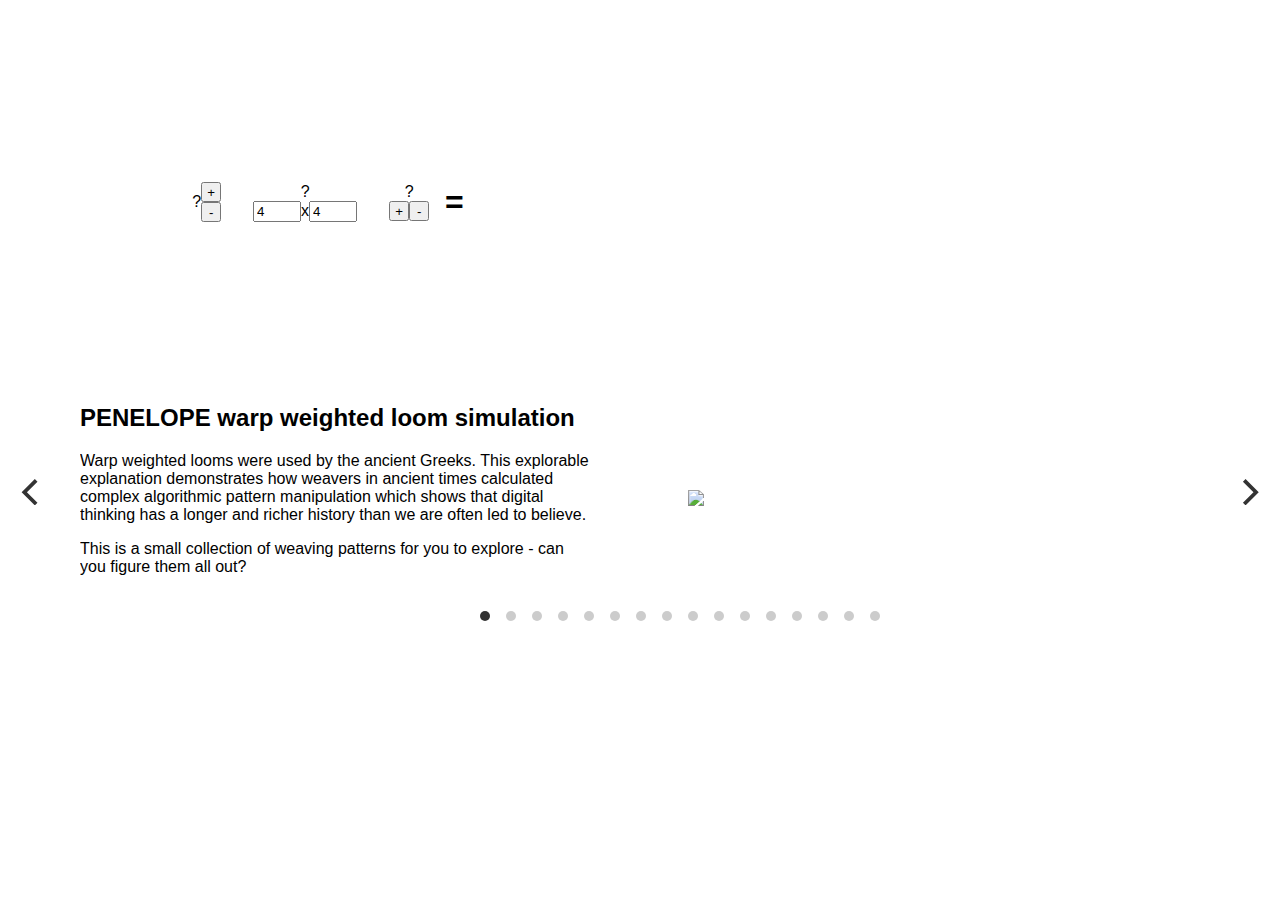
==== commit 36092740: "added logos" ====
--- a/index.html
+++ b/index.html
@@ -83,7 +83,7 @@
 		  <tr><td>Thread width</td><td><input type="number" id="thread-width" value='0.8' onchange="update_look();" style="width:5em;"/></td></tr>
 		  <tr><td>Weave depth</td><td><input type="number" id="weave-depth" value='0.2' onchange="update_look();" style="width:5em;"/></td></tr>
 		  <tr><td>Fabric warp size</td><td><input type="number" id="fabric-warp-size" value='20' onchange="update();" style="width:5em;"/></td></tr>
-		  <tr><td>Fabric weft size</td><td><input type="number" id="fabric-weft-size" value='12' onchange="update();" style="width:5em;"/></td></tr>
+		  <tr><td>Fabric weft size</td><td><input type="number" id="fabric-weft-size" value='14' onchange="update();" style="width:5em;"/></td></tr>
 		  <tr><td>Texture</td><td><input type="checkbox" checked id="render-texture" onchange="update_look();" style="width:5em;"/></td></tr>
 		  <tr><td>Flat</td><td><input type="checkbox" checked id="render-flat" onchange="update_look();" style="width:5em;"/></td></tr>
 		  <tr><td>Contrast</td><td><input type="number" id="render-contrast" value="0.5" onchange="update_look();" style="width:5em;"/></td></tr>
@@ -355,7 +355,35 @@
 		<div class="carousel-cell">
 		  <div class="carousel-contents">
 			<div class="carousel-left">
-			  <h2>Bull leaping fresco pattern</h2>
+			  <h2>Wave pattern</h2>
+			  <p>
+				These draft patterns can be difficult to understand,
+				but they can be recombined logically in different ways
+				to make new patterns.
+			  </p>
+			  <p>
+				If you look closely, this one is built from sections
+				of the the previous pattern ordered differently.
+			  </p>			  
+			</div>
+
+			<div class="carousel-right">
+			  <button type="button" class="collapsible">?</button>
+			  <div class="collapsible-content" style="display:none;">
+				<img src="images/bullleaper-ans.png">
+			  </div>
+			  <div class="uncollapsible-content"  style="display:flex;">
+				<img src="images/bullleaper-pat.png">
+			  </div>			  
+			</div>	
+		  </div>
+		</div>
+
+
+		<div class="carousel-cell">
+		  <div class="carousel-contents">
+			<div class="carousel-left">
+			  <h2>Bull leaping fresco pattern (8x8)</h2>
 			  <p>
 				Most of our understanding of the fabric of the ancient
 				world comes to us via images on pottery. This pattern
@@ -364,18 +392,47 @@
 				Crete</a>.
 			  </p>
 			  <p>
-				If you look closely, this one is built from parts of
-				the the previous pattern ordered differently.
-			  </p>			  
-			</div>
-
-			<div class="carousel-right">
-			  <button type="button" class="collapsible">?</button>
-			  <div class="collapsible-content" style="display:none;">
-				<img src="images/bullleaper-ans.png">
-			  </div>
-			  <div class="uncollapsible-content"  style="display:flex;">
-				<img src="images/bullleaper-pat.png">
+				By attempting to replicate the pattern here, you are
+				undertaking a kind of experimental archeology connecting
+				you with the weavers of antiquity.
+			  </p>
+			</div>
+
+			<div class="carousel-right">
+			  <button type="button" class="collapsible">?</button>
+			  <div class="collapsible-content" style="display:none;">
+				<img src="images/88truebull-ans.png">
+			  </div>
+			  <div class="uncollapsible-content"  style="display:flex;">
+				<img src="images/88truebull-pat.png">
+			  </div>			  
+			</div>	
+		  </div>
+		</div>
+
+		<div class="carousel-cell">
+		  <div class="carousel-contents">
+			<div class="carousel-left">
+			  <h2>Bull leaping fresco pattern (12x12)</h2>
+			  <p>
+				This is a 12x12 draft version of the previous pattern.
+			  </p>
+			  <p>
+				Although smaller patterns can be easier to explore, if
+				we scale up the draft - the underlying logic becomes
+				clearer. We transition between areas of odd and even
+				plain weave to control which direction the stripes (we
+				saw in the first two examples) are going in.
+			  </p>
+			</div>
+
+			<div class="carousel-right">
+			  <button type="button" class="collapsible">?</button>
+			  <div class="collapsible-content" style="display:none;">
+				<img src="images/1212truebull-ans.png">
+			  </div>
+			  <div class="uncollapsible-content"  style="display:flex;">
+				<img src="images/1212truebull-pat.png">
 			  </div>			  
 			</div>	
 		  </div>
@@ -394,7 +451,7 @@
 				project.
 			  </p>
 			  <p>
-				Hint: This one is created from a 6x6 draft pattern.
+				This one is created from a 6x6 draft pattern.
 			  </p>			  
 			</div>
 
@@ -415,16 +472,16 @@
 			<div class="carousel-left">
 			  <h2>Meander (8x8 version)</h2>
 			  <p>
-				Scaling up a pattern is strangely difficult in
-				weaving, as you often have to switch the method for
-				making the pattern completely, rather than simply
-				scaling the draft pattern.
-			  </p>
-			  <p>
-				For this final challenge, can you make a bigger
-				meander using an 8x8 draft? If you manage this one,
-				can you make even bigger meanders?
-			  </p>			  
+				A larger version of the meander. As meanders take up
+				the full width of the draft pattern we can start to
+				see how these patterns are scaled, and some of the
+				underlying mathematics at play.
+			  </p>
+			  <p>
+				Often scaling involves a complete change of how a
+				pattern is made, it's not always possible to be this
+				neat.
+			  </p>
 			</div>
 
 			<div class="carousel-right">
@@ -440,7 +497,50 @@
 		</div>
 
 
-		
+		<div class="carousel-cell">
+		  <div class="carousel-contents">
+			<div class="carousel-left">
+			  <h2>Double meander</h2>
+			  <p>
+				Finally, this is a large double meander using a 12x12
+				draft pattern. The solution is surprisingly easy to
+				remember, try starting with the previous one and
+				altering it's size and shape.
+			  </p>
+			</div>
+
+			<div class="carousel-right">
+			  <button type="button" class="collapsible">?</button>
+			  <div class="collapsible-content" style="display:none;">
+				<img src="images/1212wave-ans.png">
+			  </div>
+			  <div class="uncollapsible-content"  style="display:flex;">
+				<img src="images/1212wave-pat.png">
+			  </div>			  
+			</div>	
+		  </div>
+		</div>
+
+		<div class="carousel-cell">
+		  <div class="carousel-contents">
+			<div class="carousel-left">
+			  <h2>About</h2>
+			  <p>
+				This simulation is brought to you
+				from <a href="http://thentrythis.org">Then Try This</a>
+				(previously FoAM Kernow) and is part of the
+				<a href="https://penelope.hypotheses.org/">PENELOPE project</a>.
+				<a href="https://github.com/fo-am/penelope-warpweighted-2.0">Open source code available here.</a>				
+			  </p>
+			  <p>
+				<img src="images/logos.png" width="100%">
+			  </p>
+			</div>
+			<div class="carousel-right">
+			</div>	
+		  </div>
+		</div>
+
 	  </div> <!-- carousel -->
 
 	  <div class="code-container" style="display: none;">
@@ -462,7 +562,7 @@
   <script src="js/flickity.pkgd.min.js"></script>
   <script>
     $( document ).ready(function() {
-	init_resources({"flx/scm/texture.jscm": ";; -*- mode: scheme; -*-\n;; Planet Fluxus Copyright (C) 2013 Dave Griffiths\n;;\n;; This program is free software: you can redistribute it and/or modify\n;; it under the terms of the GNU Affero General Public License as\n;; published by the Free Software Foundation, either version 3 of the\n;; License, or (at your option) any later version.\n;;\n;; This program is distributed in the hope that it will be useful,\n;; but WITHOUT ANY WARRANTY; without even the implied warranty of\n;; MERCHANTABILITY or FITNESS FOR A PARTICULAR PURPOSE.  See the\n;; GNU Affero General Public License for more details.\n;;\n;; You should have received a copy of the GNU Affero General Public License\n;; along with this program.  If not, see <http://www.gnu.org/licenses/>.\n\n(define textures ())\n(define textures-load-outstanding 0)\n(define textures-total-load 0)\n\n(define (get-texture name)\n  (foldl\n   (lambda (t r)\n     (if (and (not r) (eq? (car t) name))\n         (cadr t) r))\n   #f\n   textures))\n\n(define (textures-loaded?)\n  (eq? textures-load-outstanding 0))\n\n(define (load-texture-impl! gl name)\n  (if (assoc name textures)\n      name\n      (let ((texture (gl.createTexture)))\n\t(set! textures-load-outstanding (+ textures-load-outstanding 1))\n\t(set! textures-total-load (+ textures-total-load 1))\n        (set! texture.image \n\t      (load-resource-img \n\t       name\n\t       (lambda (image)\n\t\t ;;(msg (list \"loaded\" name))\n\t\t (set! textures-load-outstanding (- textures-load-outstanding 1))\n\t\t (gl.bindTexture gl.TEXTURE_2D texture)\n\t\t (gl.pixelStorei gl.UNPACK_FLIP_Y_WEBGL true)\n\t\t (gl.texImage2D gl.TEXTURE_2D 0 gl.RGBA gl.RGBA gl.UNSIGNED_BYTE image)\n\t\t (gl.generateMipmap gl.TEXTURE_2D)\n;\t\t (gl.texParameteri gl.TEXTURE_2D gl.TEXTURE_MAG_FILTER gl.LINEAR)\n\t\t (gl.texParameteri gl.TEXTURE_2D gl.TEXTURE_MIN_FILTER gl.LINEAR_MIPMAP_LINEAR)\n\t\t (gl.texParameteri gl.TEXTURE_2D gl.TEXTURE_MAG_FILTER gl.LINEAR)\n;\t\t (gl.texParameteri gl.TEXTURE_2D gl.TEXTURE_MIN_FILTER gl.LINEAR)\n\t\t (gl.texParameteri gl.TEXTURE_2D gl.TEXTURE_WRAP_S gl.CLAMP_TO_EDGE)\n \t\t (gl.texParameteri gl.TEXTURE_2D gl.TEXTURE_WRAP_T gl.CLAMP_TO_EDGE)\n\t\t (gl.bindTexture gl.TEXTURE_2D null)\n\t\t (set! textures (cons (list name texture) textures)))))\n        ;; (console.log (+ \"loading \" name))\n        name)))\n\n(define (bind-texture gl shader name)\n  (let ((texture (get-texture name)))\n    ;; may not have loaded yet\n    (when texture\n          (gl.activeTexture gl.TEXTURE0)\n          (gl.bindTexture gl.TEXTURE_2D texture)\n          (gl.uniform1i shader.texture 0))))\n", "scm/constructor.jscm": ";; -*- mode: scheme; -*-\n\n;; Penelope Project Software Copyright (C) 2020 FoAM Kernow\n;;\n;; This program is free software: you can redistribute it and/or modify\n;; it under the terms of the GNU Affero General Public License as\n;; published by the Free Software Foundation, either version 3 of the\n;; License, or (at your option) any later version.\n;;\n;; This program is distributed in the hope that it will be useful,\n;; but WITHOUT ANY WARRANTY; without even the implied warranty of\n;; MERCHANTABILITY or FITNESS FOR A PARTICULAR PURPOSE.  See the\n;; GNU Affero General Public License for more details.\n;;\n;; You should have received a copy of the GNU Affero General Public License\n;; along with this program.  If not, see <http://www.gnu.org/licenses/>.\n\n(load \"flx/scm/fluxus.jscm\")\n\n(define (constructor code pc tx col prims)\n  (list code pc tx col prims))\n\n(define (constructor-code p) (list-ref p 0))\n(define (constructor-modify-code p v) (list-replace p 0 v))\n(define (constructor-pc p) (list-ref p 1))\n(define (constructor-tx p) (list-ref p 2))\n(define (constructor-col p) (list-ref p 3))\n(define (constructor-prims p) (list-ref p 4))\n(define (constructor-modify-prims p v) (list-replace p 4 v))\n\n(define (constructor-update-tx tx token)  \n  (cond\n   ((or (eq? token \"r\")\n\t\t(eq? token \"dr\")\n\t\t(eq? token \"ur\")\n\t\t(eq? token \"rd\")\n\t\t(eq? token \"ru\"))\n\t(mrotate tx (vector 0 0 1) (* -90 rad-conv)))\n   ((or (eq? token \"l\")\n\t\t(eq? token \"dl\")\n\t\t(eq? token \"ul\")\n\t\t(eq? token \"ld\")\n\t\t(eq? token \"lu\"))\n\t(mtranslate\n\t (mrotate tx (vector 0 0 1) (* 90 rad-conv))\n\t (vector 1 -1 0)))\n   (else\n\t(mtranslate tx (vector 1 0 0)))))\n\n(define debug-components #t)\n\n(define (constructor-build-part c token parts)\n  (with-state\n   (colour (constructor-col c))\n   (concat (constructor-tx c))\n   (cond\n    ((eq? token \"f\") (build-instance (list-ref parts 0)))\n    ((eq? token \"fu\") (build-instance (list-ref parts 1)))\n    ((eq? token \"fd\") (build-instance (list-ref parts 2)))\n    ((eq? token \"r\") (build-instance (list-ref parts 3)))\n    ((eq? token \"l\") (build-instance (list-ref parts 4)))\n    ((eq? token \"ur\") (build-instance (list-ref parts 5)))\n    ((eq? token \"ul\") (build-instance (list-ref parts 6)))\n    ((eq? token \"dr\") (build-instance (list-ref parts 7)))\n    ((eq? token \"dl\") (build-instance (list-ref parts 8)))\n    ((eq? token \"ru\") (build-instance (list-ref parts 9)))\n    ((eq? token \"lu\") (build-instance (list-ref parts 10)))\n    ((eq? token \"rd\") (build-instance (list-ref parts 11)))\n    ((eq? token \"ld\") (build-instance (list-ref parts 12)))\n    ((eq? token \"u\") (build-instance (list-ref parts 13)))\n    ((eq? token \"d\") (build-instance (list-ref parts 14)))\n    (else (msg (+ \"unknown token \" token)) 0))))\n\n(define (constructor-update c parts)\n  (if (< (constructor-pc c) (length (constructor-code c)))\n      (let ((instr (list-ref (constructor-code c)\n\t\t\t\t\t\t\t (constructor-pc c))))\n\t\t;; build the prim before (mutably??!) altering tx \n\t\t(let ((prim (constructor-build-part c instr parts)))\n\t\t  (constructor\n\t\t   (constructor-code c)\n\t\t   (+ (constructor-pc c) 1)\n\t\t   (constructor-update-tx (constructor-tx c) instr)\n\t\t   (constructor-col c)\n\t\t   (append (constructor-prims c) prim))))\n      c))\n\n(define (constructor-next-instr c)\n  (list-ref (constructor-code c)\n\t    (constructor-pc c)))\n\n(define (constructor-recycle c)\n  (cond\n   ((> (length (constructor-prims c))\n       ;; we assume every code has a shape associated with it here\n       (* (length (constructor-code c)) 2))\n    (destroy (car (constructor-prims c)))\n    (constructor-modify-prims c (cdr (constructor-prims c))))\n   (else c)))\n\n(define (constructor-step c parts)\n  (let ((instr (list-ref (constructor-code c)\n\t\t\t\t\t\t (constructor-pc c))))\n\t(when (eq? instr undefined)\n\t\t  (msg (length (constructor-code c)))\n\t\t  (msg (constructor-code c))\n\t\t  (msg (constructor-pc c)))\n\n    ;; build the prim before (mutably??!) altering tx \n    (let ((prim (constructor-build-part c instr parts)))\n      (constructor-recycle\n       (constructor\n\t\t(constructor-code c)\n\t\t(modulo (+ (constructor-pc c) 1)\n\t\t\t\t(length (constructor-code c)))\n\t\t(constructor-update-tx (constructor-tx c) instr)\n\t\t(constructor-col c)\n\t\t(append (constructor-prims c) prim))))))\n", "flx/scm/canvas-widgets.jscm": ";; -*- mode: scheme; -*-\n;; Viruscraft Copyright (C) 2018 FoAM Kernow\n\n;; This program is free software: you can redistribute it and/or modify\n;; it under the terms of the GNU Affero General Public License as\n;; published by the Free Software Foundation, either version 3 of the\n;; License, or (at your option) any later version.\n;;\n;; This program is distributed in the hope that it will be useful,\n;; but WITHOUT ANY WARRANTY; without even the implied warranty of\n;; MERCHANTABILITY or FITNESS FOR A PARTICULAR PURPOSE.  See the\n;; GNU Affero General Public License for more details.\n;;\n;; You should have received a copy of the GNU Affero General Public License\n;; along with this program.  If not, see <http://www.gnu.org/licenses/>.\n\n(load \"flx/scm/canvas.jscm\")\n\n(define (inside-box? px py x y w h)\n  (and (and (> px x) (< px (+ x w)))\n       (and (> py y) (< py (+ y h)))))\n\n(define (draw-circle x y radius)\n  (ctx.beginPath)\n  (ctx.arc x y radius 0 (* Math.PI 2))\n  (ctx.stroke))\n\n(define (draw-line x y x2 y2)\n  (ctx.beginPath)\n  (ctx.moveTo x y)\n  (ctx.lineTo x2 y2)\n  (ctx.stroke))\n\n;; unholy mix of 3d and 2d\n(define (make-mesh-button pos mesh size text fn) \n  (let ((prim (with-state\n\t       (translate pos)\n\t       (load-primitive mesh))))\n    (list pos text size fn \n\t  prim (primitive-screen-pos prim))))\n\n(define (mesh-button-pos b) (list-ref b 0))\n(define (mesh-button-text b) (list-ref b 1))\n(define (mesh-button-size b) (list-ref b 2))\n(define (mesh-button-fn b) (list-ref b 3))\n(define (mesh-button-prim b) (list-ref b 4))\n(define (mesh-button-canvas-pos b) (list-ref b 5))\n\n(define (mesh-button-update b m)\n  (cond\n   ((inside-box?\n     canvas-mouse-x canvas-mouse-y\n     (- (vx (mesh-button-canvas-pos b)) (mesh-button-size b)) \n     (- (vy (mesh-button-canvas-pos b)) (mesh-button-size b))\n     (* (mesh-button-size b) 2)\n     (* (mesh-button-size b) 2))\n    (if canvas-mouse-clicked\n\t(let ((fn (mesh-button-fn b))) \n\t  (set! canvas-event-occurred #t)\n\t  (set! canvas-mouse-clicked #f)\n\t  (fn m))\n\t(with-primitive \n\t (mesh-button-prim b)\n\t (colour (rndvec))\n\t m)))\n   (else m)))\n\n(define (mesh-button-render! b)\n  (let ((m (ctx.measureText (mesh-button-text b))))\n    (ctx.fillText \n     (mesh-button-text b) \n     (- (vx (mesh-button-canvas-pos b)) (/ m.width 2)) \n     (+ (vy (mesh-button-canvas-pos b)) 20)))\n  (with-primitive \n   (mesh-button-prim b)\n   (rotate (vector 1 1 0.5))))\n\n;;;;;;;;;;;;;;;;;;;;;;;;;;;;;;;;;;;;;;;;;;;;;;;;;;;;;;;\n\n(define (make-text-button pos size text fn) \n  (list pos text size fn text))\n\n(define (text-button-pos b) (list-ref b 0))\n(define (text-button-text b) (list-ref b 1))\n(define (text-button-size b) (list-ref b 2))\n(define (text-button-fn b) (list-ref b 3))\n\n(define (text-button-update b m)\n  (cond\n   ((inside-box?\n     canvas-mouse-x canvas-mouse-y\n     (- (vx (text-button-pos b)) (text-button-size b)) \n     (- (vy (text-button-pos b)) (text-button-size b))\n     (* (text-button-size b) 2) \n     (* (text-button-size b) 2))\n    (if canvas-mouse-clicked\n\t(let ((fn (text-button-fn b))) \n\t  (set! canvas-event-occurred #t)\n\t  (set! canvas-mouse-clicked #f)\n\t  (fn m))\n\tm))\n   (else m)))\n\n(define (text-button-render! b)\n  (let ((m (ctx.measureText (text-button-text b))))\n    (ctx.fillText \n     (text-button-text b) \n     (- (vx (text-button-pos b)) (/ m.width 2)) \n     (+ (vy (text-button-pos b)) 20))))\n\n;;;;;;;;;;;;;;;;;;;;;;;;;;;;;;;;;;;;;;;;;;;;;;;;;;;;;;;;;;;\n\n(define (make-image-button x y image-name text y-shift anim fn) \n  (let ((image (find-image image-name image-lib)))\n    (list x y image text y-shift anim fn (/ image.width 2) (/ image.height 2))))\n\n(define (image-button-x b) (list-ref b 0))\n(define (image-button-y b) (list-ref b 1))\n(define (image-button-image b) (list-ref b 2))\n(define (image-button-text b) (list-ref b 3))\n(define (image-button-y-shift b) (list-ref b 4))\n(define (image-button-anim b) (list-ref b 5))\n(define (image-button-fn b) (list-ref b 6))\n(define (image-button-width b) (list-ref b 7))\n(define (image-button-height b) (list-ref b 8))\n\n(define (image-button-update b m)\n  (cond\n   ((inside-box?\n     canvas-mouse-x canvas-mouse-y\n     (- (image-button-x b) (image-button-width b)) \n     (- (image-button-y b) (image-button-height b))\n     (* (image-button-width b) 2) \n     (* (image-button-height b) 2))\n    (if canvas-mouse-clicked\n\t(let ((fn (image-button-fn b))) \n\t  (set! canvas-event-occurred #t)\n\t  (set! canvas-mouse-clicked #f)\n\t  (play-sound \"button.wav\")\n\t  (fn m))\n\tm))\n   (else m)))\n\n(define (image-button-render! b)\n  (ctx.save)\n  (ctx.translate \n   (image-button-x b)\n   (image-button-y b))\n  (when (eq? (image-button-anim b) \"twist\")\n\t(ctx.rotate \n\t (* 0.25 (sin (* (+ (modulo (image-button-x b) 109) (time)) 3)))))\n  (when (eq? (image-button-anim b) \"spin\")\n\t(ctx.rotate (+ (modulo (image-button-x b) 109) (* (time) 1))))\n  (when (eq? (image-button-anim b) \"zoom\")\n\t(let ((sc (* 0.1 (sin (* (modulo (image-button-x b) 23) 0.5 (time))))))\n\t  (ctx.scale (+ 1 sc) (+ 1 sc))))\n  \n  (ctx.translate \n   (- (image-button-width b))\n   (- (image-button-height b)))\n\n  (ctx.drawImage (image-button-image b) 0 0)\n  (ctx.restore)\n\n  (wrap-centred-text\n   ctx\n   (image-button-text b) \n   (+ (image-button-x b) 3) ;; is this my eyes??\n   (+ (image-button-y b) 10 (image-button-y-shift b))\n   150 40))\n\n\n  ;; (let ((m (ctx.measureText (image-button-text b))))\n  ;;   (ctx.fillText \n  ;;    (image-button-text b) \n  ;;    (- (image-button-x b) (/ m.width 2)) \n  ;;    (+ (image-button-y b) 10))))\n\n;;;;;;;;;;;;;;;;;;;;;;;;;;;;;;;;;;;;;;;;;;;;;;;;;;;;;;;;;;;;;;;;;;;\n\n(define (make-rect-button x y w h fn) \n  (list x y w h fn))\n\n(define (rect-button-x b) (list-ref b 0))\n(define (rect-button-y b) (list-ref b 1))\n(define (rect-button-width b) (list-ref b 2))\n(define (rect-button-height b) (list-ref b 3))\n(define (rect-button-fn b) (list-ref b 4))\n\n(define (rect-button-update b m)\n  (cond\n   ((inside-box?\n     canvas-mouse-x canvas-mouse-y\n     (rect-button-x b)\n     (rect-button-y b)\n     (rect-button-width b) \n     (rect-button-height b))\n    (if canvas-mouse-clicked\n\t(let ((fn (rect-button-fn b))) \n\t  (set! canvas-event-occurred #t)\n\t  (set! canvas-mouse-clicked #f)\n\t  (fn m))\n\tm))\n   (else m)))\n  \n(define (rect-button-render! b)\n  (ctx.strokeRect\n   (rect-button-x b)\n   (rect-button-y b)\n   (rect-button-width b)\n   (rect-button-height b)))\n\n;;;;;;;;;;;;;;;;;;;;;;;;;;;;;;;;;;;;;;;;;;;;;;;;\n\n(define (make-toggle-button x y image-name image-name2 text state) \n  (let ((image (find-image image-name image-lib))\n\t(image2 (find-image image-name2 image-lib)))\n    (list x y image image2 text state (/ image.width 2) (/ image.height 2))))\n\n(define (toggle-button-x b) (list-ref b 0))\n(define (toggle-button-y b) (list-ref b 1))\n(define (toggle-button-image b) (list-ref b 2))\n(define (toggle-button-image2 b) (list-ref b 3))\n(define (toggle-button-text b) (list-ref b 4))\n(define (toggle-button-state b) (list-ref b 5))\n(define (toggle-button-modify-state b v) (list-replace b 5 v))\n(define (toggle-button-width b) (list-ref b 6))\n(define (toggle-button-height b) (list-ref b 7))\n\n(define (toggle-button-update b)\n  (cond\n   ((inside-box?\n     canvas-mouse-x canvas-mouse-y\n     (- (toggle-button-x b) (toggle-button-width b)) \n     (- (toggle-button-y b) (toggle-button-height b))\n     (* (toggle-button-width b) 2) \n     (* (toggle-button-height b) 2))\n    (cond (canvas-mouse-clicked\n\t   (set! canvas-event-occurred #t)\n\t   (set! canvas-mouse-clicked #f)\n\t   (toggle-button-modify-state b (not (toggle-button-state b))))\n\t  (else b)))\n   (else b)))\n\n(define (toggle-button-render! b)\n  (ctx.save)\n  (ctx.translate \n   (toggle-button-x b)\n   (toggle-button-y b))\n  (ctx.translate \n   (- (toggle-button-width b))\n   (- (toggle-button-height b)))\n  (ctx.drawImage (toggle-button-image b) 0 0)\n  (when (toggle-button-state b)\n\t(ctx.drawImage (toggle-button-image2 b) 0 0))\n  (ctx.restore)\n  \n  (let ((m (ctx.measureText (toggle-button-text b))))\n    (ctx.fillText \n     (toggle-button-text b) \n     (- (toggle-button-x b) (/ m.width 2)) \n     (- (toggle-button-y b) 30))))\n\n;;;;;;;;;;;;;;;;;;;;;;;;;;;;;;;;;;;;;;;;;;;;;;;;;;;;;\n;; two images, one that animates when clicked\n\n(define (make-animated-button x y image-name image2-name fn) \n  (let ((image (find-image image-name image-lib))\n\t(image2 (find-image image2-name image-lib)))\n    (list x y image image2 fn (/ image.width 2) (/ image.height 2) -1 \"opening\")))\n\n(define (animated-button-x b) (list-ref b 0))\n(define (animated-button-y b) (list-ref b 1))\n(define (animated-button-image b) (list-ref b 2))\n(define (animated-button-image2 b) (list-ref b 3))\n(define (animated-button-fn b) (list-ref b 4))\n(define (animated-button-width b) (list-ref b 5))\n(define (animated-button-height b) (list-ref b 6))\n(define (animated-button-time b) (list-ref b 7))\n(define (animated-button-modify-time b v) (list-replace b 7 v))\n(define (animated-button-state b) (list-ref b 8))\n(define (animated-button-modify-state b v) (list-replace b 8 v))\n\n(define (animated-button-update b m)\n  (if (eq? (animated-button-state b) \"filling\")\n      (set! b (animated-button-modify-time \n\t       b (+ (animated-button-time b) 2)))  \n      (set! b (animated-button-modify-time \n\t       b (+ (animated-button-time b) 2))))\n  (cond\n   ((inside-box?\n     canvas-mouse-x canvas-mouse-y\n     (- (animated-button-x b) (animated-button-width b)) \n     (- (animated-button-y b) (animated-button-height b))\n     (* (animated-button-width b) 2) \n     (* (animated-button-height b) 2))\n    (if canvas-mouse-clicked\n\t(let ((fn (animated-button-fn b))) \n\t  (set! canvas-event-occurred #t)\n\t  (set! canvas-mouse-clicked #f)\n\t  (fn m))\n\tm))\n   (else m)))\n\n(define (animated-button-render! b)\n  (ctx.save)\n  (ctx.translate \n   (animated-button-x b)\n   (animated-button-y b))\n  (ctx.translate \n   (- (animated-button-width b))\n   (- (animated-button-height b)))\n  (ctx.drawImage (animated-button-image b) 0 0)\n  (ctx.drawImage (animated-button-image2 b) 0 \n\t\t (if (eq? (animated-button-state b) \"filling\")\n\t\t     (- (min 75 (animated-button-time b)) 75)\n\t\t     (- (min 75 (animated-button-time b)))))\n  (ctx.restore))\n\n;;;;;;;;;;;;;;;;;;;;;;;;;;;;;;;;;;;;;;;;;;;;;;;;;;;;;\n;; 3d version...\n\n;; (define (make-animated-button x y px py image-name image2-name fn) \n;;   (let ((image (with-state \n;; \t\t(translate (vector x y 0))\n;; \t\t(scale (vmul (vector 1 4.6 1) 6))\n;; \t\t(texture (load-texture image-name))\n;; \t\t(load-primitive \"models/plane.obj\")))\n;; \t(image2 (with-state \n;; \t\t (translate (vector x y 0))\n;; \t\t (scale (vmul (vector 1 4.6 1) 6))\n;; \t\t (texture (load-texture image2-name))\n;; \t\t (load-primitive \"models/plane.obj\"))))\n;;     (list px py image image2 fn 61 280 -1 \"opening\")))\n\n;; (define (animated-button-x b) (list-ref b 0))\n;; (define (animated-button-y b) (list-ref b 1))\n;; (define (animated-button-px b) (list-ref b 2))\n;; (define (animated-button-py b) (list-ref b 3))\n;; (define (animated-button-image b) (list-ref b 4))\n;; (define (animated-button-image2 b) (list-ref b 5))\n;; (define (animated-button-fn b) (list-ref b 6))\n;; (define (animated-button-width b) (list-ref b 7))\n;; (define (animated-button-height b) (list-ref b 8))\n;; (define (animated-button-time b) (list-ref b 9))\n;; (define (animated-button-modify-time b v) (list-replace b 9 v))\n;; (define (animated-button-state b) (list-ref b 10))\n;; (define (animated-button-modify-state b v) (list-replace b 10 v))\n\n;; (define (animated-button-update b m)\n;;   (set! b (animated-button-modify-time \n;; \t   b (+ (animated-button-time b) 2)))  \n;;   (cond\n;;    ((inside-box?\n;;      canvas-mouse-x canvas-mouse-y\n;;      (- (animated-button-px b) (animated-button-width b)) \n;;      (- (animated-button-py b) (animated-button-height b))\n;;      (* (animated-button-width b) 2) \n;;      (* (animated-button-height b) 2))\n;;     (msg \"clicked\")\n;;     (if canvas-mouse-clicked\n;; \t(let ((fn (animated-button-fn b))) \n;; \t  (set! canvas-event-occurred #t)\n;; \t  (set! canvas-mouse-clicked #f)\n;; \t  (fn m))\n;; \tm))\n;;    (else m)))\n\n;; (define (animated-button-render! b)\n;;   (with-primitive\n;;    (animated-button-image2 b)\n;;    (identity)\n;;    (translate (vector (animated-button-x b) \n;; \t\t      (animated-button-y b) 0))\n\n;;    (translate (vector 0\n;; \t\t      (* \n;; \t\t       (if (eq? (animated-button-state b) \"filling\")\n;; \t\t\t   (- (min 75 (animated-button-time b)) 75)\n;; \t\t\t   (- (min 75 (animated-button-time b))))\n;; \t\t       3)\n;; \t\t      0))  \n\n;;    (scale (vmul (vector 1 4.6 1) 6))))\n\n;;;;;;;;;;;;;;;;;;;;;;;;;;;;;;;;;;;;;;;;;;;;;;;;;;;;;\n\n(define (make-textbox x y style gap just text) (list x y style gap just text))\n\n(define (textbox-x t) (list-ref t 0))\n(define (textbox-y t) (list-ref t 1))\n(define (textbox-style t) (list-ref t 2))\n(define (textbox-gap t) (list-ref t 3))\n(define (textbox-just t) (list-ref t 4))\n(define (textbox-text t) (list-ref t 5))\n\n(define (centre-text ctx text x y)\n  (let ((m (ctx.measureText text)))\n    (ctx.fillText text (- x (/ m.width 2)) y)))\n\n(define (textbox-render! s)\n  (set! ctx.font (string-append (textbox-style s) \" \" canvas-font))\n  (index-for-each\n   (lambda (i text)\n     (let ((m (ctx.measureText text)))\n       (ctx.fillText \n\ttext\n\t(- (textbox-x s) (/ m.width 2)) \n\t(+ (textbox-y s) (* i (textbox-gap s))))))\n   (textbox-text s))\n  (canvas-init-defaults))\n\n;;;;;;;;;;;;;;;;;;;;;;;;;;;;;;;;;;;;;;;;;;;;;;;;;;;;;;\n\n(define (make-slider x y w p fn) (list x y w p fn))\n(define (slider-x s) (list-ref s 0))\n(define (slider-y s) (list-ref s 1))\n(define (slider-w s) (list-ref s 2))\n(define (slider-p s) (list-ref s 3))\n(define (slider-update-p s v) (list-replace s 3 v))\n(define (slider-fn s) (list-ref s 4))\n\n(define (slider-update s)\n  (cond\n   ((and (or canvas-is-dragging (or (eq? canvas-mouse-state \"down\") (eq? canvas-mouse-state \"clicked\")))\n\t (inside-box?\n\t  canvas-mouse-x canvas-mouse-y\n\t  (slider-x s) (- (slider-y s) 20)\n\t  (slider-w s) 40))\n    (set! canvas-event-occurred #t)\n    (let ((fn (slider-fn s))) (fn (- canvas-mouse-x (slider-x s))))\n    (slider-update-p s (- canvas-mouse-x (slider-x s))))\n   (else s)))\n\n(define (slider-render! s)\n  (ctx.beginPath)\n  (ctx.moveTo (slider-x s) (slider-y s))\n  (ctx.lineTo (+ (slider-x s) (slider-w s)) (slider-y s))\n  (ctx.stroke)\n  (set! ctx.fillStyle \"#81eae3\")\n  (ctx.beginPath)\n  (ctx.moveTo (+ (slider-x s) (slider-p s)) (slider-y s))\n  (ctx.arc (+ (slider-x s) (slider-p s)) (slider-y s) 15 0 (* Math.PI 2))\n  (ctx.fill)\n  (set! ctx.fillStyle \"#000\"))\n\n\n(define (make-window x y w h) (list x y w h))\n\n(define (window-x w) (list-ref w 0))\n(define (window-y w) (list-ref w 1))\n(define (window-w w) (list-ref w 2))\n(define (window-h w) (list-ref w 3))\n\n(define (window-render! w)\n  (let ((grd (ctx.createLinearGradient \n\t      (window-x w) (window-y w) \n\t      (+ (window-x w) (window-w w)) 0)))\n    (set! ctx.globalAlpha 0.2)\n    (grd.addColorStop 0 \"#00ff00\")\n    (grd.addColorStop 1 \"#ffffff\")\n    (set! ctx.fillStyle grd)\n    (ctx.fillRect (window-x w) (window-y w) \n\t\t  (window-w w) (window-h w))\n    (set! ctx.globalAlpha 1)\n    (canvas-init-defaults)))\n\n(define (make-progress-bar x y w h text style p) (list x y w h text style p))\n\n(define (progress-bar-x w) (list-ref w 0))\n(define (progress-bar-y w) (list-ref w 1))\n(define (progress-bar-w w) (list-ref w 2))\n(define (progress-bar-h w) (list-ref w 3))\n(define (progress-bar-text w) (list-ref w 4))\n(define (progress-bar-style w) (list-ref w 5))\n(define (progress-bar-p w) (list-ref w 6))\n(define (progress-bar-update-p w v) (list-replace w 6 v))\n\n(define (progress-bar-render! w)\n  (let ((grd (ctx.createLinearGradient \n\t      (progress-bar-x w) (progress-bar-y w) \n\t      (+ (progress-bar-x w) (progress-bar-w w)) 0)))\n    (set! ctx.strokeStyle \"#000\")\n    (ctx.strokeRect (progress-bar-x w) (progress-bar-y w) \n\t\t    (progress-bar-w w) (progress-bar-h w))\n    (set! ctx.globalAlpha 0.5)\n    (grd.addColorStop 0 \"#00ff00\")\n    (grd.addColorStop 1 \"#ffffff\")\n    (set! ctx.fillStyle grd)\n    (ctx.fillRect (progress-bar-x w) (progress-bar-y w) \n\t\t  (* (progress-bar-w w)\n\t\t     (/ (clamp (progress-bar-p w) 0 100) 100))\n\t\t  (progress-bar-h w))\n    (set! ctx.globalAlpha 1)\n    (set! ctx.font (progress-bar-style w))\n    (set! ctx.fillStyle \"#000\")\n    (let ((txt (string-append (progress-bar-text w) \" \" \n\t\t\t      (clamp (floor (progress-bar-p w)) 0 100) \"%\")))\n      (let ((m (ctx.measureText txt)))\n\t(ctx.fillText \n\t txt \n\t (- (+ (progress-bar-x w) (/ (progress-bar-w w) 2)) (/ m.width 2)) \n\t (+ (progress-bar-y w) 25))))\n    \n    (canvas-init-defaults)))\n\n;;;;;;;;;;;;;;;;;;;;;;;;;;;;;;;;;;;;;;;;;;;;;;;;;;;;;;;;;;;;;;;;;\n\n(define random-offsets (build-list 100 (lambda (_) (rndf))))\n\n(define (make-coin-stack x y image-name text count) \n  (let ((image (find-image image-name image-lib)))\n    (list x y image text count (random 1000))))\n\n(define (coin-stack-x b) (list-ref b 0))\n(define (coin-stack-y b) (list-ref b 1))\n(define (coin-stack-image b) (list-ref b 2))\n(define (coin-stack-text b) (list-ref b 3))\n(define (coin-stack-count b) (list-ref b 4))\n(define (coin-stack-modify-count b v) (list-replace b 4 v))\n(define (coin-stack-seed b) (list-ref b 5))\n  \n(define (coin-stack-render! b)\n  (js \"for (i=0; i<coin_stack_count(b); i++) {\")\n  (ctx.drawImage (coin-stack-image b) \n\t\t (+ (coin-stack-x b)\n\t\t    (* 10 (- (list-ref random-offsets (modulo (+ i (coin-stack-seed b)) 100)) \n\t\t\t     0.5)))\n\t\t (- (coin-stack-y b) (* i 10)))\n  (js \"}\")  \n  (let ((m (ctx.measureText (coin-stack-text b))))\n    (ctx.fillText \n     (coin-stack-text b) \n     (+ (- (coin-stack-x b) (/ m.width 2)) 25) \n     (+ (coin-stack-y b) 75))))\n\n(define (wrap-text ctx text x y max-width line-height)\n  (define (wrap-text-inner words line y)\n    (cond\n     ((null? words)\n      (ctx.fillText line x y))\n     (else\n      (let ((test-line (+ line (car words) \" \")))\n        (let ((metrics (ctx.measureText test-line)))\n          (cond ((> metrics.width max-width)\n                 (ctx.fillText line x y)\n                 (wrap-text-inner (cdr words)\n                                  (+ (car words) \" \")\n                                  (+ y line-height)))\n                (else\n                 (wrap-text-inner\n                  (cdr words) test-line y))))))))\n  (wrap-text-inner (text.split \" \") \"\" y))\n\n(define (centred-text ctx text x y)\n  (let ((m (ctx.measureText text)))\n    (ctx.fillText text (- x (/ m.width 2)) y)))\n\n(define (wrap-centred-text ctx text x y max-width line-height)\n  (define (wrap-text-inner words line y)\n    (cond\n     ((null? words)\n      (centred-text ctx line x y))\n     (else\n      (let ((test-line (+ line (car words) \" \")))\n        (let ((metrics (ctx.measureText test-line)))\n          (cond ((> metrics.width max-width)\n                 (centred-text ctx line x y)\n                 (wrap-text-inner (cdr words)\n                                  (+ (car words) \" \")\n                                  (+ y line-height)))\n                (else\n                 (wrap-text-inner\n                  (cdr words) test-line y))))))))\n  (wrap-text-inner (text.split \" \") \"\" y))\n\n", "flx/scm/glsl.jscm": ";; -*- mode: scheme; -*-\n;; Viruscraft (C) 2017 FoAM Kernow\n;;\n;; This program is free software: you can redistribute it and/or modify\n;; it under the terms of the GNU Affero General Public License as\n;; published by the Free Software Foundation, either version 3 of the\n;; License, or (at your option) any later version.\n;;\n;; This program is distributed in the hope that it will be useful,\n;; but WITHOUT ANY WARRANTY; without even the implied warranty of\n;; MERCHANTABILITY or FITNESS FOR A PARTICULAR PURPOSE.  See the\n;; GNU Affero General Public License for more details.\n;;\n;; You should have received a copy of the GNU Affero General Public License\n;; along with this program.  If not, see <http://www.gnu.org/licenses/>.\n\n(define (compile-shader gl type code)\n  (let ((shader (gl.createShader type)))\n    (gl.shaderSource shader code)\n    (gl.compileShader shader)\n    (if (not (gl.getShaderParameter shader gl.COMPILE_STATUS))\n\t(begin\n\t  (alert (gl.getShaderInfoLog shader))\n\t  #f)\n\tshader)))\n\n;; can\'t call this before link time - so can\'t use it to automatically\n;; bind locations to names :( so we need to pass in expected attrib-names\n(define (get-attrib-info-list gl program)\n  (define (_ i c)\n    (if (>= i c)\n\t\'()\n\t(cons (gl.getActiveAttrib program i) (_ (+ i 1) c))))\n  (_ 0 (gl.getProgramParameter program gl.ACTIVE_ATTRIBUTES)))\n\n      ;; (let ((attrib-list (get-attrib-info-list gl shader-program)))\n      ;; \t(msg attrib-list)\n      ;; \t(index-for-each\n      ;; \t (lambda (index info)\n      ;; \t   (msg (+ index \" \" info.name))\n      ;; \t   (gl.bindAttribLocation shader-program index info.name))\n      ;; \t attrib-list)\n\n\n      ;; \t(index-for-each\n      ;; \t (lambda (index info)\n      ;; \t   (gl.enableVertexAttribArray index))\n      ;; \t attrib-list))\n\n;; this version is useful, however...\n(define (get-uniform-info-list gl program)\n  (define (_ i c)\n    (if (>= i c)\n\t\'()\n\t(cons (gl.getActiveUniform program i) (_ (+ i 1) c))))\n  (_ 0 (gl.getProgramParameter program gl.ACTIVE_UNIFORMS)))\n\n(define (build-shader gl attrib-names vert frag)\n  (let ((fragment-shader (compile-shader gl gl.FRAGMENT_SHADER frag))\n\t(vertex-shader (compile-shader gl gl.VERTEX_SHADER vert)))\n    (let ((shader-program (gl.createProgram)))\n      (gl.attachShader shader-program vertex-shader)\n      (gl.attachShader shader-program fragment-shader)\n      \n      (index-for-each\n       (lambda (index attrib-name)\n\t (gl.bindAttribLocation shader-program index attrib-name))\n       attrib-names)\n      \n      (gl.linkProgram shader-program)\n      (when (not (gl.getProgramParameter shader-program gl.LINK_STATUS))\n            (alert (gl.getShaderInfoLog shader)))\n\n      (gl.useProgram shader-program)\n\n;      (index-for-each\n;       (lambda (index attrib-name)\n;\t (if (not (eq? (gl.getAttribLocation shader-program attrib-name) -1))\n;\t     (gl.enableVertexAttribArray index)\n;\t     (msg (+ \"asked for \" attrib-name \" but not in shader (maybe optimised away)\"))))\n ;      attrib-names)\n      \n      ;; expose all the uniform variables  \n      (for-each\n       (lambda (info)\n\t (set! (js \"shader_program[info.name]\") (gl.getUniformLocation shader-program info.name)))\n       (get-uniform-info-list gl shader_program))\n\n      shader-program)))\n\n;; should presumably replace this stuff with uniform buffer objects?\n(define (make-uniform-item name type value) (list name type value))\n(define (uniform-item-name u) (list-ref u 0))\n(define (uniform-item-type u) (list-ref u 1))\n(define (uniform-item-value u) (list-ref u 2))\n\n(define (apply-uniform-items! gl shader ui)\n  (for-each \n   (lambda (u)\n     (internal-uniform! \n      gl \n      shader\n      (uniform-item-name u) \n      (uniform-item-type u)\n      (uniform-item-value u)))\n   ui))\n\n(define (set-uniform-item ui l)\n  (cond\n   ((null? l) (list ui))\n   ((eq? (uniform-item-name (car l)) (uniform-item-name ui))\n    (cons ui (cdr l)))\n   (else\n    (cons (car l) (set-uniform-item ui (cdr l))))))\n\n;; todo: add matrices\n(define (internal-uniform! gl shader name type value)\n  (cond\n   ((number? value)\n    (if (eq? type \"f\")\n\t(gl.uniform1f (js \"shader[name]\") value)\n\t(gl.uniform1i (js \"shader[name]\") value)))\n   (else\n    (cond\n     ((eq? (length value) 1)\n      (if (eq? type \"f\")\n\t  (gl.uniform1fv (js \"shader[name]\") value)\n\t  (gl.uniform1iv (js \"shader[name]\") value)))\n     ((eq? (length value) 2)\n      (if (eq? type \"f\")\n\t  (gl.uniform2fv (js \"shader[name]\") value)\n\t  (gl.uniform2iv (js \"shader[name]\") value)))\n     ((eq? (length value) 3)\n      (if (eq? type \"f\")\n\t  (gl.uniform3fv (js \"shader[name]\") value)\n\t  (gl.uniform3iv (js \"shader[name]\") value)))\n     ((eq? (length value) 4)\n      (if (eq? type \"f\")\n\t  (gl.uniform4fv (js \"shader[name]\") value)\n\t  (gl.uniform4iv (js \"shader[name]\") value)))\n     (else\n      (msg (+ \"internal-shader-set: unhandled type: \" value)))))))\n \n", "scm/interface.jscm": ";; -*- mode: scheme; -*-\n\n;; Penelope Project Software Copyright (C) 2020 FoAM Kernow\n;;\n;; This program is free software: you can redistribute it and/or modify\n;; it under the terms of the GNU Affero General Public License as\n;; published by the Free Software Foundation, either version 3 of the\n;; License, or (at your option) any later version.\n;;\n;; This program is distributed in the hope that it will be useful,\n;; but WITHOUT ANY WARRANTY; without even the implied warranty of\n;; MERCHANTABILITY or FITNESS FOR A PARTICULAR PURPOSE.  See the\n;; GNU Affero General Public License for more details.\n;;\n;; You should have received a copy of the GNU Affero General Public License\n;; along with this program.  If not, see <http://www.gnu.org/licenses/>.\n\n(define (read-number id)\n  (let ((w ($ (string-append \"#\" id))))\n    (parseFloat (js \"w[0].value\"))))\n\n(define (read-checked id)\n  (let ((w ($ (string-append \"#\" id))))\n    (if (js \"w[0].checked\") 1 0)))\n\n(define (write-checked id v)\n  (let ((w ($ (string-append \"#\" id))))\n    (if (zero? v)\n\t(js \"w[0].checked=false\")\n\t(js \"w[0].checked=true\"))))\n\n(define (is-checked? id)\n  (not (zero? (read-checked id))))\n\n(define (read-selected id)\n  (let ((w ($ (string-append \"#\" id))))\n    (js \"w[0].value\")))\n\n(define (draft-row y x)\n  (if (< x 0)\n      \"\"\n      (string-append\n\t   \"<label class=\'draft-check\'>\"\n       \"<input id=\'draft-\" x \"-\" y \"\' type=\'checkbox\' \"\n       (if (if (zero? (modulo y 2))\n\t       (zero? (modulo x 2))\n\t       (zero? (modulo (+ x 1) 2))) \"checked\" \"\")\n       \" ><span class=\'checkmark\'></span></input></label> \"\n       (draft-row y (- x 1)))))\n\n(define (setup-draft-interface w h)\n  (define (_ c y)\n    (if (< y 0)\n\t\"\"\n\t(string-append\n\t (string-append\n\t  \"<div class=\'draft-row\'>\"\n\t  (draft-row y (- w 1))\n\t  \"</div>\")\n\t (_ c (- y 1)))))\n  (let ((c ($ \"#draft\")))\n    (c.html (_ c (- h 1)))))\n\n(define (read-draft-interface)\n  (define (read-row x y)\n    (if (< x 0)\n\t\t\'()\n\t\t(cons (read-checked (string-append \"draft-\" y \"-\" x))\n\t\t\t  (read-row (- x 1) y))))\n  (define (read-col y)\n    (if (< y 0)\n\t\t\'()\n\t\t(cons (read-row (- (read-number \"weft-threads\") 1) y)\n\t\t\t  (read-col (- y 1)))))\n  (read-col (- (read-number \"warp-threads\") 1)))\n\n(define (write-draft-interface draft)\n  (define (write-row x y)\n    (when (>= x 0)\n\t\t  (write-checked (string-append \"draft-\" x \"-\" y)\n\t\t\t\t\t\t (list-ref (list-ref draft y) x))\n\t  (write-row (- x 1) y)))\n  (define (write-col y)\n    (when (>= y 0)\n\t  (write-row (- (read-number \"warp-threads\") 1) y)\n\t  (write-col (- y 1))))\n  (write-col (- (read-number \"weft-threads\") 1)))\n\n;; colours\n(define (hex->colour hex)\n  (let ((bigint (parseInt (hex.substring 1) 16)))\n    (list (/ (bitwise-and (bitwise-rshift bigint 16) 255) 255)\n\t\t  (/ (bitwise-and (bitwise-rshift bigint 8) 255) 255)\n\t\t  (/ (bitwise-and bigint 255) 255))))\n\n(define (colour->hex c)\n  (define (_ n)\n\t(let ((v (trunc (* n 255))))\n\t  (let ((v2 (v.toString 16)))\n\t\t(v2.padStart 2 \"0\"))))\n  (string-append\n   \"#\"\n   (_ (vx c))\n   (_ (vy c)) \n   (_ (vz c))))\n\n(define (colour-selector id)\n  (string-append\n  \"<div id=\'\" id \"-div\' class=\'custom-select\'>\n\t\t  <select id=\'\" id \"\'>\n\t\t\t<option value=\'#c5b799\'>undyed cotton</option>\n\t\t\t<option value=\'#c5b799\'>undyed cotton</option>\n\t\t\t<option value=\'#637a8f\'>light woad</option>\n\t\t\t<option value=\'#445a8a\'>dark woad</option>\n\t\t\t<option value=\'#574e5e\'>oak gall</option>\n\t\t\t<option value=\'#a11939\'>dark madder</option>\n\t\t\t<option value=\'#de9170\'>light madder</option>\n\t\t\t<option value=\'#eae82b\'>light weld</option>\n\t\t\t<option value=\'#929240\'>dark weld</option>\n\t\t  </select>\n\t\t</div>\"))\n\n;; can\'t \'store\' the colours in the input fields so \'for now\'\n;; store them globally here...\n\n;; actually, now we are using a select we are so retrofitting badly\n\n(define warp-colours \n  (list (hex->colour \"#c5b799\") (hex->colour \"#c5b799\")))\n(define weft-colours\n  (list (hex->colour \"#c5b799\") (hex->colour \"#c5b799\")))\n\n(define (build-colour-selectors type cols n)\n  (if (null? cols)\n      \"\"\n      (string-append\n       (colour-selector (string-append \"colour-\" type \"-\" n))\n       (build-colour-selectors type (cdr cols) (+ n 1)))))\n\n(define (setup-colour-interface)\n  (let ((c ($ \"#warp-colours\")))\n    (c.html (build-colour-selectors \"warp\" warp-colours 0)))\n  (let ((c ($ \"#weft-colours\")))\n    (c.html (build-colour-selectors \"weft\" weft-colours 0)))\n\n  (initOneColourSelect (string-append \"colour-warp-0-div\"))\n  (initOneColourSelect (string-append \"colour-warp-1-div\"))\n  (initOneColourSelect (string-append \"colour-weft-0-div\"))\n  (initOneColourSelect (string-append \"colour-weft-1-div\")))\n\n(define (add-colour type)\n  (cond\n   ((eq? type \"warp\")\n\t(let ((c ($ \"#warp-colours\")))\n\t  (c.append (colour-selector (string-append \"colour-\" type \"-\" (length warp-colours))))\n\t  (initOneColourSelect (string-append \"colour-\" type \"-\" (length warp-colours) \"-div\"))\n\t  (set! warp-colours (append warp-colours (list (hex->colour \"#c5b799\"))))))\n   (else\n\t(let ((c ($ \"#weft-colours\")))\n\t  (c.append (colour-selector (string-append \"colour-\" type \"-\" (length weft-colours))))\n\t  (initOneColourSelect (string-append \"colour-\" type \"-\" (length weft-colours) \"-div\"))\n\t  (set! weft-colours (append weft-colours (list (hex->colour \"#c5b799\")))))))\n  (update))\n\n(define (remove-colour type)\n  (cond\n   ((eq? type \"warp\")\n\t(when (> (length warp-colours) 1) \n\t\t  (let ((el ($ (dbg (string-append \"#colour-\" type \"-\" (- (length warp-colours) 1) \"-div\")))))\n\t\t\t(el.remove)\n\t\t\t(set! warp-colours (reverse (cdr (reverse warp-colours)))))))\n   (else\n\t(when (> (length weft-colours) 1) \n\t\t  (let ((el ($ (string-append \"#colour-\" type \"-\" (- (length weft-colours) 1) \"-div\"))))\n\t\t\t(el.remove)\n\t\t\t(set! weft-colours (reverse (cdr (reverse weft-colours))))))))\n  (update))\n\n(define (update-colour c)\n  (let ((ss (c.id.split \"-\")))\n\t(let ((type (list-ref ss 1))\n\t\t  (id (string->number (list-ref ss 2))))\n\t  ;;(msg c.value)\n\t  ;;(msg (hex->colour c.value))\n\n\t  (if (eq? type \"warp\")\n\t\t  (set! warp-colours\n\t\t\t\t(list-replace\n\t\t\t\t warp-colours id\n\t\t\t\t (hex->colour c.value)))\n\t\t  (set! weft-colours\n\t\t\t\t(list-replace\n\t\t\t\t weft-colours id\n\t\t\t\t (hex->colour c.value))))\n\t  (update)\n\t  )))\n\t\t \n\n", "shaders/default.vert": "precision highp float;\nvarying vec3 P;\nvarying vec3 T;\nvarying vec3 C;\nvarying vec3 N;\nvarying vec3 L;\nuniform mat4 ModelViewMatrix;\nuniform mat4 NormalMatrix;\nuniform vec3 CameraPos;\nattribute vec3 p;\nattribute vec3 t;\nattribute vec3 n;\nattribute vec3 c;\n\nvoid main()\n{\n    P = p.xyz;\n    T = t;\n    C = c;\n    L = vec3(0,1,0); /* vec3(ModelViewMatrix*vec4((vec3(0,10,0)-p),1)); */\n    N = normalize(vec3(NormalMatrix*vec4(n,1)));\t\n    gl_Position = ModelViewMatrix * vec4(p,1);\n}\n", "scm/loom.jscm": ";; -*- mode: scheme; -*-\n\n;; Penelope Project Software Copyright (C) 2020 FoAM Kernow\n;;\n;; This program is free software: you can redistribute it and/or modify\n;; it under the terms of the GNU Affero General Public License as\n;; published by the Free Software Foundation, either version 3 of the\n;; License, or (at your option) any later version.\n;;\n;; This program is distributed in the hope that it will be useful,\n;; but WITHOUT ANY WARRANTY; without even the implied warranty of\n;; MERCHANTABILITY or FITNESS FOR A PARTICULAR PURPOSE.  See the\n;; GNU Affero General Public License for more details.\n;;\n;; You should have received a copy of the GNU Affero General Public License\n;; along with this program.  If not, see <http://www.gnu.org/licenses/>.\n\n(load \"flx/scm/fluxus.jscm\")\n(load \"scm/symbolic.jscm\")\n(load \"scm/constructor.jscm\")\n(load \"scm/components.jscm\")\n\n(define (make-loom draft warp weft state t root weft-count warp-threads warp-pos)\n  (list draft warp weft state t root weft-count warp-threads warp-pos))\n\n(define (loom-draft l) (list-ref l 0))\n(define (loom-modify-draft l v) (list-replace l 0 v))\n(define (loom-warp l) (list-ref l 1))\n(define (loom-modify-warp l v) (list-replace l 1 v))\n(define (loom-weft l) (list-ref l 2))\n(define (loom-modify-weft l v) (list-replace l 2 v))\n(define (loom-state l) (list-ref l 3))\n(define (loom-modify-state l v) (list-replace l 3 v))\n(define (loom-t l) (list-ref l 4))\n(define (loom-modify-t l v) (list-replace l 4 v))\n(define (loom-root l) (list-ref l 5))\n(define (loom-weft-count l) (list-ref l 6))\n(define (loom-modify-weft-count l v) (list-replace l 6 v))\n(define (loom-warp-threads l) (list-ref l 7))\n(define (loom-warp-pos l) (list-ref l 8))\n(define (loom-modify-warp-pos l v) (list-replace l 8 v))\n\n;; ----------------------------------------------------------\n\n(define (build-loom draft warp-threads weft-threads warp-colours weft-colours)\n  (let ((root (build-locator))\n\t\t(weft-threads\n\t\t (make-divisible-by-wefts\n\t\t  (make-divisible-by-wefts\n\t\t   weft-threads (length draft))\n\t\t  (length weft-colours))))\t\n\t(with-state\n     (shader-assign-compiled \"default\")  \n     (parent root)\n     (make-loom\n      draft\n      (build-list\n       warp-threads\n       (lambda (i)\n\t\t (constructor\n\t\t  (kernel->warp-thread draft i weft-threads)\n\t\t  0\n\t\t  (mrotate\n\t\t   (mtranslate (midentity) (vector (+ i 0.5) 1.5 0))\n\t\t   (vector 0 0 1)\n\t\t   (* -90 rad-conv))\n\t\t  (vmul (list-ref warp-colours (modulo i (length warp-colours))) 2)\n\t\t  \'())))\n      (build-list\n       (length weft-colours)\n\t   (lambda (i)\n\t\t (constructor\n\t\t  (kernel->weft-thread\n\t\t   draft i warp-threads weft-threads (length weft-colours))\n\t\t  i\n\t\t  (mtranslate (midentity) (vector i (- i) (* i 0.01))) ;; prevent z fighting\n\t\t  (vmul (list-ref weft-colours (modulo i (length weft-colours))) 2)\t\t\n\t\t  \'())))\n      \"filling-warp\"\n      0\n      root\n\t  0\n\t  warp-threads\n\t  0))))\n\n(define (loom-step-warp l components)\n  (loom-modify-warp\n   l (map\n      (lambda (e)\n\t\t(with-state\n\t\t (parent (loom-root l))\n\t\t (constructor-step e components)))\n      (loom-warp l))))\n\n(define (loom-step-weft-all l components)\n  (loom-modify-weft\n   l (map\n      (lambda (e)\n\t\t(with-state\n\t\t (parent (loom-root l))\n\t\t (constructor-step e components)))\n      (loom-weft l))))\n\n(define (loom-step-weft l components)\n  (loom-modify-weft\n   l (list-replace\n\t  (loom-weft l)\n\t  (loom-weft-count l) \n\t  (with-state\n\t   (parent (loom-root l))\n\t   (constructor-step\n\t\t(list-ref (loom-weft l) (loom-weft-count l))\n\t\tcomponents)))))\n\n(define (loom-step-weft-n l components n)\n  (if (zero? n)\n\t  l\n\t  (loom-step-weft-n\n\t   (loom-modify-warp-pos\n\t\t(loom-modify-weft\n\t\t l (list-replace\n\t\t\t(loom-weft l)\n\t\t\t(loom-weft-count l) \n\t\t\t(with-state\n\t\t\t (parent (loom-root l))\n\t\t\t (constructor-step\n\t\t\t  (list-ref (loom-weft l) (loom-weft-count l))\n\t\t\t  components))))\n\t\t(+ (loom-warp-pos l) 1))\n\t\tcomponents (- n 1))))\n  \n(define move-time 1)\n(define weave-time 0.05)\n\n;;(define (loom-selvedge-step? step)\n;;  (or (eq? step \"l\") (eq? step \"r\")\n;;\t  (eq? step \"lu\") (eq? step \"ru\")\n;;\t  (eq? step \"ld\") (eq? step \"rd\")\n;;\t  (eq? step \"dl\") (eq? step \"dr\")\n;;\t  (eq? step \"ul\") (eq? step \"ur\")))\n\n(define (loom-selvedge-step? step)\n  (or\n   (eq? step \"l\") (eq? step \"r\")\n   (eq? step \"dl\") (eq? step \"dr\")\n   (eq? step \"ul\") (eq? step \"ur\")))\n\n(define (loom-not-selvedge-step? step)\n  (or (eq? step \"u\") (eq? step \"d\")\n\t  (eq? step \"fu\") (eq? step \"fd\")))\n\n(define (loom-update l d components)\n  (let ((state (loom-state l)))\n    (cond\n     ((eq? state \"filling-warp\")\n      (if (and (not (null? (loom-warp l)))\n\t\t\t   (< (constructor-pc (car (loom-warp l)))\n\t\t\t\t  (- (length (constructor-code (car (loom-warp l)))) 1)))\n\t\t  (loom-step-warp l components)\n\t\t  (loom-modify-state\n\t\t   ;; step the warp a few extra times to bring\n\t\t   ;; it under the weaving pos\n\t\t   (loom-step-warp \n\t\t\t(loom-step-warp l components)\n\t\t\tcomponents)\n\t\t   \"filling-weft\")))\n\n     ((eq? state \"filling-weft\")\n      (if (< (constructor-pc (car (loom-weft l)))\n\t\t\t (- (length (constructor-code (car (loom-weft l)))) 1))\n\t\t  (loom-step-weft-all l components)\n\t\t  (loom-modify-state l \"warping\")))\n\t \n\t ((eq? state \"warping\")\n      (if (> (loom-t l) weave-time)\t\t  \n\t\t  (loom-modify-t\n\t\t   (if (< (loom-weft-count l) (length (loom-weft l)))\n\t\t\t   (loom-modify-weft-count \n\t\t\t\t(loom-step-warp l components)\n\t\t\t\t(+ (loom-weft-count l) 1))\t\t\t   \n\t\t\t   (loom-modify-weft-count\n\t\t\t\t(loom-modify-state l \"weaving\")\n\t\t\t\t0))    \n\t\t   0)\n\t\t  (loom-modify-t l (+ (loom-t l) d))))\t  \n\n\t ((eq? state \"weaving\")\n      (if (> (loom-t l) weave-time)\n\t\t  (loom-step-weft-n \n\t\t   (loom-modify-t\n\t\t\t(let ((step (constructor-next-instr (list-ref (loom-weft l) (loom-weft-count l)))))\n\t\t\t  ;;(msg (list \"w\" (loom-weft-count l) step (constructor-pc (list-ref (loom-weft l) (loom-weft-count l)))))\n\t\t\t  (if (> (loom-warp-pos l) (loom-warp-threads l))\n\t\t\t\t  (loom-modify-warp-pos\n\t\t\t\t   (if (< (loom-weft-count l) (- (length (loom-weft l)) 1))\n\t\t\t\t\t   (loom-modify-weft-count\n\t\t\t\t\t\tl (+ (loom-weft-count l) 1))\n\t\t\t\t\t   (loom-modify-weft-count\n\t\t\t\t\t\t(loom-modify-state l \"read\") 0))\n\t\t\t\t   0)\n\t\t\t\t  l))   \n\t\t\t0)\n\t\t   components 2)\n\t\t  (loom-modify-t l (+ (loom-t l) d))))\n\n\n\t ((eq? state \"read\")\n\t  (loom-modify-state\n\t   (loom-update-draft \n\t\tl (read-draft-interface)\n\t\t(read-number \"fabric-warp-size\")\n\t\t(make-divisible-by-wefts\n\t\t (read-number \"fabric-weft-size\")\n\t\t (length (loom-weft l))))\n\t   \"moving\"))\n\t \n\t ((eq? state \"moving\")\n      (with-primitive\n       (loom-root l)\n       (translate (vector 0 (* d (length (loom-weft l))) 0)) ;; one unit per second\n       (if (> (loom-t l) move-time)\n\t\t   (loom-modify-state l \"selvedge\")\n\t\t   (loom-modify-t l (+ (loom-t l) d)))))\n\n\n\t ((eq? state \"selvedge\")\n      (if (> (loom-t l) weave-time)\n\t\t  (loom-step-weft \n\t\t   (loom-modify-t\n\t\t\t(let ((step (constructor-next-instr (list-ref (loom-weft l) (loom-weft-count l)))))\n\t\t\t  ;;(msg (list \"s\" (loom-weft-count l) step (constructor-pc (list-ref (loom-weft l) (loom-weft-count l)))))\n\t\t\t  ;;(msg (loom-weft l))\n\t\t\t  (if (loom-not-selvedge-step? step)\n\t\t\t\t  (if (< (loom-weft-count l) (- (length (loom-weft l)) 1))\n\t\t\t\t\t  (loom-modify-weft-count\n\t\t\t\t\t   l (+ (loom-weft-count l) 1))\n\t\t\t\t\t  (loom-modify-weft-count\n\t\t\t\t\t   (loom-modify-state l \"warping\") 0))\n\t\t\t\t  l))   \n\t\t\t0)\n\t\t   components)\n\t\t  (loom-modify-t l (+ (loom-t l) d))))\n\n\t \n     (else l))))\n\n\n(define (loom-update-draft l draft warp-threads weft-threads)\n  (let ((weft-threads\n\t\t (make-divisible-by-wefts\n\t\t  weft-threads\n\t\t  (length draft))))\n\t(loom-modify-draft\n\t (loom-modify-weft\n\t  (loom-modify-warp\n\t   l (index-map\n\t\t  (lambda (i e)\n\t\t\t(constructor-modify-code\n\t\t\t e (kernel->warp-thread draft i weft-threads)))\n\t\t  (loom-warp l)))\n\t  (index-map\n\t   (lambda (i e)\n\t\t (constructor-modify-code\n\t\t  e (kernel->weft-thread\n\t\t\t draft i warp-threads weft-threads\n\t\t\t (length (loom-weft l)))))\n\t   (loom-weft l)))\n\t draft)))\n\n\n", "scm/components.jscm": ";; -*- mode: scheme; -*-\n\n;; Penelope Project Software Copyright (C) 2020 FoAM Kernow\n;;\n;; This program is free software: you can redistribute it and/or modify\n;; it under the terms of the GNU Affero General Public License as\n;; published by the Free Software Foundation, either version 3 of the\n;; License, or (at your option) any later version.\n;;\n;; This program is distributed in the hope that it will be useful,\n;; but WITHOUT ANY WARRANTY; without even the implied warranty of\n;; MERCHANTABILITY or FITNESS FOR A PARTICULAR PURPOSE.  See the\n;; GNU Affero General Public License for more details.\n;;\n;; You should have received a copy of the GNU Affero General Public License\n;; along with this program.  If not, see <http://www.gnu.org/licenses/>.\n\n(load \"flx/scm/fluxus.jscm\")\n\n(define comp-points 10)\n(define comp-segments (- (/ comp-points 2) 1))\n\n(define (auto-strip-normals flat)\n  (pdata-index-map!\n   (lambda (i n)\n     (if (< i 2)\n\t\t (vcross\n\t\t  (vnormalise (vsub (pdata-ref \"p\" 1) (pdata-ref \"p\" (+ i 2))))\n\t\t  (if flat\n\t\t\t  (vector 0 1 0)\n\t\t\t  (if (zero? (modulo i 2))\n\t\t\t\t  (vnormalise (vector 0 0.5 0.5))\n\t\t\t\t  (vnormalise (vector 0 0.5 -0.5)))))\n\t\t (vcross\n\t\t  (vnormalise (vsub (pdata-ref \"p\" (- i 2)) (pdata-ref \"p\" i)))\n\t\t  (if flat\n\t\t\t  (vector 0 1 0)\n\t\t\t  (if (zero? (modulo i 2))\n\t\t\t\t  (vnormalise (vector 0 0.5 0.5))\n\t\t\t\t  (vnormalise (vector 0 0.5 -0.5)))))))\n   \"n\"))\n\n(define (auto-strip-tex)\n  (pdata-index-map!\n   (lambda (i t)\n     (if (zero? (modulo i 2))\n\t\t (vector (/ (quotient i 2) comp-segments) 0 0)\n\t\t (vector (/ (quotient i 2) comp-segments) 1 0)))\n   \"t\"))\n\n\n(define (init-components)\n  (list\n   ;; forward\n   (build-polygons \'triangles 6)\n   ;; forward up\n   (build-polygons \'triangles 6)\n   ;; forward down\n   (build-polygons \'triangles 6)  \n   ;; right\n   (build-polygons \'triangle-strip comp-points)\n   ;; left\n   (build-polygons \'triangle-strip comp-points)\n   ;; up-right\n   (build-polygons \'triangle-strip comp-points)\n   ;; up-left\n   (build-polygons \'triangle-strip comp-points)\n   ;; down-right\n   (build-polygons \'triangle-strip comp-points)\n   ;; down-left\n   (build-polygons \'triangle-strip comp-points)\n   ;; right-up\n   (build-polygons \'triangle-strip comp-points)\n   ;; left-up\n   (build-polygons \'triangle-strip comp-points)\n   ;; right-down\n   (build-polygons \'triangle-strip comp-points)\n   ;; left-down\n   (build-polygons \'triangle-strip comp-points)\n   ;; up\n   (build-polygons \'triangle-strip comp-points)\n   ;; down\n   (build-polygons \'triangle-strip comp-points)))\n\n(define (build-forward p thread-width use-texture flat z-offset)\n  (define thread-start (/ (- 1 thread-width) 2))\n  (define thread-end (- 1 thread-start))\n  (with-primitive\n   p\n   (hide 1)\n   (texture (load-texture (if use-texture \"thread.png\" \"white.png\")))\n   (pdata-set! \"p\" 0 (vector 0 thread-start z-offset))\n   (pdata-set! \"p\" 1 (vector 1 thread-start z-offset))\n   (pdata-set! \"p\" 2 (vector 1 thread-end z-offset))\n   (pdata-set! \"p\" 3 (vector 0 thread-start z-offset))\n   (pdata-set! \"p\" 4 (vector 0 thread-end z-offset))\n   (pdata-set! \"p\" 5 (vector 1 thread-end z-offset))\n\n   (cond\n\t(flat\n\t (pdata-map! (lambda (n) (vector 0 0 -1)) \"n\"))\n\t(else\n\t (pdata-set! \"n\" 0 (vector 0 0.5 -0.5))\n\t (pdata-set! \"n\" 1 (vector 0 0.5 -0.5))\n\t (pdata-set! \"n\" 2 (vector 0 -0.5 -0.5))\n\t (pdata-set! \"n\" 3 (vector 0 0.5 -0.5))\n\t (pdata-set! \"n\" 4 (vector 0 -0.5 -0.5))\n\t (pdata-set! \"n\" 5 (vector 0 -0.5 -0.5))))\n   \n   (pdata-set! \"t\" 0 (vector 0 0 0))\n   (pdata-set! \"t\" 1 (vector 1 0 0))\n   (pdata-set! \"t\" 2 (vector 1 1 0))\n   (pdata-set! \"t\" 3 (vector 0 0 0))\n   (pdata-set! \"t\" 4 (vector 0 1 0))\n   (pdata-set! \"t\" 5 (vector 1 1 0))\n   (pdata-map! (lambda (c) (vector 1 1 1)) \"c\")\n\n   (pdata-upload!))\n  p)\n\n(define (build-right p thread-width use-texture flat z-offset-start z-offset-end)\n  (define thread-start (/ (- 1 thread-width) 2))\n  (define thread-end (- 1 thread-start))\n  (with-primitive\n   p\n   (hide 1)\n   (texture (load-texture (if use-texture \"thread.png\" \"white.png\")))\n   (pdata-index-map!\n\t(lambda (i p)  \n\t  (let ((r (if (zero? (modulo i 2)) thread-start thread-end)))\n\t\t(let ((t (/ (quotient i 2) comp-segments)))\n\t\t  (let ((a (* t 0.5 pi)))\n\t\t\t(vadd (vmul (vector (cos a) (sin a) 0) r)\n\t\t\t\t  (vector 0 0 (lerp z-offset-start z-offset-end t)))))))\n\t\"p\")\n   (pdata-map! (lambda (c) (vector 1 1 1)) \"c\")\n   (auto-strip-tex)\n   (cond\n\t(flat\n\t (pdata-map! (lambda (n) (vector 0 0 -1)) \"n\"))\n\t(else\n\t (auto-strip-normals #f)\n\t (pdata-map! (lambda (n) (vmul n -1)) \"n\")))\n   (pdata-upload!))\n  p)\n\n(define (build-left p thread-width use-texture flat z-offset-start z-offset-end)\n  (define thread-start (/ (- 1 thread-width) 2))\n  (define thread-end (- 1 thread-start))\n  (with-primitive\n   p\n   (hide 1)\n   (pdata-index-map!\n\t(lambda (i p)  \n\t  (let ((r (if (zero? (modulo i 2)) thread-end thread-start)))\n\t\t(let ((t (/ (quotient i 2) comp-segments)))\n\t\t  (let ((a (* t 0.5 pi)))\n\t\t\t(vadd (vmul (vector (cos a) (- (sin a)) 0) r)\n\t\t\t\t  (vector 0 1 (lerp z-offset-start z-offset-end t)))))))\n\t\"p\")\n   (auto-strip-tex)\n   (cond\n\t(flat\n\t (pdata-map! (lambda (n) (vector 0 0 -1)) \"n\"))\n\t(else\n\t (auto-strip-normals #f)\n\t (pdata-map! (lambda (n) (vmul n -1)) \"n\")))\n   (pdata-map! (lambda (c) (vector 1 1 1)) \"c\")\n   \n   (pdata-upload!))\n  p)\n\n(define (build-components components weave-height thread-width use-texture flat)\n  (define thread-start (/ (- 1 thread-width) 2))\n  (define thread-end (- 1 thread-start))\n\n  ;; todo: instances don\'t seem to inherit texture state...\n  \n  (list\n   ;; forward \n   (build-forward (list-ref components 0) thread-width use-texture flat 0)\n   ;; forward up\t\n   (build-forward (list-ref components 1) thread-width use-texture flat weave-height)\n   ;; forward down\n   (build-forward (list-ref components 2) thread-width use-texture flat -weave-height)\n   ;; right\n   (build-right (list-ref components 3) thread-width use-texture flat 0 0)\n   ;; left\n   (build-left (list-ref components 4) thread-width use-texture flat 0 0)\n\n   ;; up-right\n   (build-right (list-ref components 5) thread-width use-texture flat 0 weave-height)\n   ;; up-left\n   (build-left (list-ref components 6) thread-width use-texture flat 0 0)\n   ;; down-right \n   (build-right (list-ref components 7) thread-width use-texture flat 0 -weave-height)\n   ;; down-left\n   (build-left (list-ref components 8) thread-width use-texture flat 0 -weave-height)\n   ;; right-up\n   (build-right (list-ref components 9) thread-width use-texture flat weave-height 0)\n   ;; left-up\n   (build-left (list-ref components 10) thread-width use-texture flat weave-height 0)\n   ;; right-down \n   (build-right (list-ref components 11) thread-width use-texture flat 0 0)\n   ;; left-down\n   (build-left (list-ref components 12) thread-width use-texture flat -weave-height 0)\n   \n   ;; up (down - up)\n   (let ((p (list-ref components 13)))\n     (with-primitive\n      p\n      (hide 1)\n      (texture (load-texture (if use-texture \"thread.png\" \"white.png\")))\n      (rotate (vector 45 0 0))\n      (pdata-index-map!\n       (lambda (i p)\n\t\t (vector\n\t\t  (/ (quotient i 2) comp-segments)\n\t\t  (if (zero? (modulo i 2)) thread-start thread-end)\n\t\t  (* (cos (* pi (/ (quotient i 2) comp-segments))) -weave-height)))\n       \"p\")\n\n      (auto-strip-tex)\n      (pdata-map! (lambda (c) (vector 1 1 1)) \"c\")\n\n      (auto-strip-normals flat)\n\n      (when (not flat)\n\t\t\t(pdata-set! \"n\" 0 (vector 0 0.5 -0.5))\n\t\t\t(pdata-set! \"n\" 1 (vector 0 -0.5 -0.5)))\n      \n      (pdata-upload!))\n     p)\n   \n   ;; down (up - down)\n   (let ((p (list-ref components 14))) \n     (with-primitive\n      p\n      (hide 1)\n      (texture (load-texture (if use-texture \"thread.png\" \"white.png\")))\n      (rotate (vector 45 0 0))\n      (pdata-index-map!\n       (lambda (i p)\n\t\t (vector\n\t\t  (/ (quotient i 2) comp-segments)\n\t\t  (if (zero? (modulo i 2)) thread-start thread-end)\n\t\t  (* (cos (* pi (/ (quotient i 2) comp-segments))) weave-height)))\n\t   \"p\")\n\t  \n\t  (auto-strip-tex)\n      (pdata-map! (lambda (c) (vector 1 1 1)) \"c\")\n      (auto-strip-normals flat)\n\n      (when (not flat)\n\t\t\t(pdata-set! \"n\" 0 (vector 0 0.5 -0.5))\n\t\t\t(pdata-set! \"n\" 1 (vector 0 -0.5 -0.5)))\n      \n      (pdata-upload!))\n     p)\n\n\n   ))\n\n\n", "flx/scm/instanceprim.jscm": ";; -*- mode: scheme; -*-\n;; Planet Fluxus Copyright (C) 2013 Dave Griffiths\n;;\n;; This program is free software: you can redistribute it and/or modify\n;; it under the terms of the GNU Affero General Public License as\n;; published by the Free Software Foundation, either version 3 of the\n;; License, or (at your option) any later version.\n;;\n;; This program is distributed in the hope that it will be useful,\n;; but WITHOUT ANY WARRANTY; without even the implied warranty of\n;; MERCHANTABILITY or FITNESS FOR A PARTICULAR PURPOSE.  See the\n;; GNU Affero General Public License for more details.\n;;\n;; You should have received a copy of the GNU Affero General Public License\n;; along with this program.  If not, see <http://www.gnu.org/licenses/>.\n\n(define (instanceprim polyref)\n  (list polyref))\n\n(define (instanceprim-polyref p) (list-ref p 0))\n\n(define (instanceprim-render p gl view-camera camera-pos state tx)\n  (pdata-render \n   (polyprim-pdata (instanceprim-polyref p))\n   (polyprim-type (instanceprim-polyref p))\n   gl view-camera camera-pos state tx))\n", "models/receptor-donut.obj": "# Blender v2.69 (sub 0) OBJ File: \'builder.blend\'\n# www.blender.org\no donut2_Circle.005\nv -0.757098 1.969384 -0.995156\nv -0.699468 2.259113 -0.995157\nv -0.699468 2.259113 0.995282\nv -0.757098 1.969384 0.995282\nv -0.553655 2.477337 0.995282\nv -0.553655 2.477337 -0.995157\nv -0.535349 2.504733 -0.995157\nv -0.535349 2.504733 0.995282\nv -0.705895 1.711970 -0.995156\nv -0.705895 1.711970 0.995282\nv -0.699468 1.679655 0.995282\nv -0.699468 1.679655 -0.995156\nv -0.289729 2.668851 -0.995157\nv -0.289729 2.668851 0.995282\nv -0.535349 1.434034 -0.995156\nv -0.535349 1.434035 0.995282\nv 0.000000 2.726482 -0.995157\nv 0.000000 2.726482 0.995282\nv -0.289729 1.269916 -0.995156\nv -0.289729 1.269916 0.995282\nv 0.289729 2.668851 -0.995157\nv 0.289729 2.668852 0.995282\nv -0.000000 1.212286 -0.995156\nv -0.000000 1.212286 0.995282\nv 0.535349 2.504733 -0.995157\nv 0.535349 2.504733 0.995282\nv 0.289729 1.269916 -0.995156\nv 0.289729 1.269916 0.995282\nv 0.699468 2.259113 -0.995157\nv 0.699468 2.259113 0.995282\nv 0.535349 1.434034 -0.995156\nv 0.535349 1.434034 0.995282\nv 0.705896 2.226797 -0.995157\nv 0.757098 1.969384 -0.995156\nv 0.757098 1.969384 0.995282\nv 0.705896 2.226797 0.995282\nv 0.553654 1.461430 0.995282\nv 0.699468 1.679655 0.995282\nv 0.699468 1.679655 -0.995156\nv 0.553654 1.461430 -0.995156\nv -0.765367 3.817143 0.995282\nv 0.765366 3.817143 0.995282\nv 0.000000 3.969384 0.995282\nv 1.414213 3.383598 0.995282\nv 0.000000 3.969384 -0.995157\nv -0.765367 3.817143 -0.995157\nv 0.765366 3.817143 -0.995157\nv -1.414214 3.383597 0.995282\nv 1.414213 3.383598 -0.995157\nv -1.414214 3.383597 -0.995157\nv 1.847759 2.734751 0.995282\nv 1.847759 2.734751 -0.995157\nv -1.847759 2.734751 -0.995157\nv -1.847759 2.734751 0.995282\nv 2.000000 1.969384 -0.995156\nv 2.000000 1.969384 0.995282\nv -2.000000 1.969384 -0.995156\nv -2.000000 1.969384 0.995282\nv 1.847759 1.204017 -0.995156\nv 1.847759 1.204017 0.995282\nv -1.847759 1.204017 -0.995156\nv -1.847759 1.204017 0.995282\nv 1.414213 0.555170 -0.995156\nv 1.414213 0.555170 0.995282\nv -1.414214 0.555170 -0.995156\nv -1.414214 0.555170 0.995282\nv 0.765366 0.121625 -0.995156\nv 0.765366 0.121625 0.995283\nv -0.765367 0.121625 -0.995156\nv -0.765367 0.121625 0.995283\nv -1.000000 -3.860563 1.000000\nv -1.000000 -3.860563 -1.000000\nv 1.000000 -3.860563 -1.000000\nv 1.000000 -3.860563 1.000000\nv -1.000000 0.310364 1.000000\nv -1.000000 0.310364 -1.000000\nv 1.000000 0.310364 -1.000000\nv 1.000000 0.310364 1.000000\nvt 0.274823 1.052786\nvt 0.274823 1.081284\nvt 0.077634 1.081284\nvt 0.967037 0.000000\nvt 0.967037 0.024333\nvt 0.769848 0.024333\nvt 0.967037 0.081739\nvt 0.967037 0.106072\nvt 0.769848 0.106072\nvt 0.668712 1.067670\nvt 0.471523 1.070891\nvt 0.471523 1.067670\nvt 0.668712 1.070891\nvt 0.471523 1.042015\nvt 0.668712 1.042015\nvt 0.668712 0.989734\nvt 0.668712 0.992386\nvt 0.471523 0.992386\nvt 0.668712 1.013517\nvt 0.471523 1.013517\nvt 0.254439 0.585847\nvt 0.225174 0.585847\nvt 0.225174 0.388658\nvt 0.302170 0.585847\nvt 0.281476 0.585847\nvt 0.281476 0.388658\nvt 0.077634 1.027130\nvt 0.274823 1.023910\nvt 0.274823 1.027130\nvt 0.077634 1.023910\nvt 0.077634 1.052786\nvt 0.967037 0.053036\nvt 0.769848 0.053036\nvt 0.077634 1.105067\nvt 0.077634 1.102414\nvt 0.274823 1.102414\nvt 0.668712 1.095748\nvt 0.471523 1.095748\nvt 0.769848 0.081739\nvt 0.198136 0.585847\nvt 0.198136 0.388658\nvt 0.254439 0.388658\nvt 0.077634 0.999053\nvt 0.274823 0.999053\nvt 0.155675 0.388658\nvt 0.304408 0.359073\nvt 0.232983 0.388658\nvt 0.359073 0.304408\nvt 0.084250 0.359073\nvt 0.388658 0.232984\nvt 0.029585 0.304408\nvt 0.235999 0.256693\nvt 0.256693 0.235999\nvt 0.208962 0.267892\nvt 0.179696 0.267892\nvt 0.152659 0.256693\nvt 0.267892 0.208962\nvt 0.150351 0.254385\nvt 0.267892 0.205698\nvt 0.388658 0.155675\nvt 0.267892 0.179696\nvt 0.131965 0.235999\nvt 0.000000 0.232984\nvt 0.120766 0.208962\nvt 0.120766 0.182961\nvt 0.256693 0.152659\nvt 0.238307 0.134273\nvt 0.359073 0.084250\nvt 0.152659 0.131965\nvt 0.131965 0.152659\nvt 0.000000 0.155675\nvt 0.179696 0.120766\nvt 0.208962 0.120766\nvt 0.235999 0.131965\nvt 0.120766 0.179696\nvt 0.029585 0.084250\nvt 0.304408 0.029585\nvt 0.084250 0.029585\nvt 0.232983 0.000000\nvt 0.530602 0.792545\nvt 0.605886 0.792545\nvt 0.605886 0.989734\nvt 0.054666 0.999053\nvt 0.000000 0.999053\nvt 0.000000 0.801864\nvt 0.203399 0.999053\nvt 0.274823 0.801864\nvt 0.769848 0.330609\nvt 0.769848 0.254329\nvt 0.967037 0.254329\nvt 0.769848 0.179045\nvt 0.769848 0.116218\nvt 0.967037 0.116218\nvt 0.366450 0.585847\nvt 0.302170 0.783036\nvt 0.454321 0.792545\nvt 0.530602 0.989734\nvt 0.126090 0.999053\nvt 0.054666 0.801864\nvt 0.668712 0.792545\nvt 0.769848 0.396272\nvt 0.967037 0.330609\nvt 0.126090 0.801864\nvt 0.324378 0.388658\nvt 0.388658 0.388658\nvt 0.388658 0.585847\nvt 0.388658 0.792545\nvt 0.454321 0.989734\nvt 0.403740 0.122313\nvt 0.403740 0.273960\nvt 0.388658 0.198136\nvt 0.446691 0.058033\nvt 0.446691 0.338240\nvt 0.510971 0.015082\nvt 0.510971 0.381190\nvt 0.511790 0.198136\nvt 0.517499 0.226839\nvt 0.517499 0.169433\nvt 0.533758 0.145100\nvt 0.533758 0.251172\nvt 0.558091 0.128841\nvt 0.536472 0.252986\nvt 0.586794 0.000000\nvt 0.561293 0.128204\nvt 0.586794 0.123132\nvt 0.558091 0.267431\nvt 0.586794 0.273140\nvt 0.586794 0.396272\nvt 0.612296 0.268068\nvt 0.637116 0.143287\nvt 0.615497 0.128841\nvt 0.662618 0.015082\nvt 0.661798 0.198136\nvt 0.656089 0.169433\nvt 0.662618 0.381190\nvt 0.656089 0.226839\nvt 0.639830 0.251172\nvt 0.639830 0.145100\nvt 0.615497 0.267431\nvt 0.726898 0.338240\nvt 0.726898 0.058033\nvt 0.769848 0.273960\nvt 0.769848 0.122313\nvt 1.000000 0.809253\nvt 0.801864 0.809253\nvt 0.801864 0.396272\nvt 0.198136 0.801864\nvt 0.000000 0.388658\nvt 0.801638 0.594409\nvt 0.801638 0.792545\nvt 0.388658 0.594408\nvt 0.388658 0.396272\nvt 1.000000 1.007389\nvt 0.801864 1.007389\nvt 0.769848 0.000000\nvt 0.471523 0.989734\nvt 0.302170 0.388658\nvt 0.274823 1.105067\nvt 0.967037 0.179045\nvt 0.203399 0.801864\nvt 0.967037 0.396272\nvt 0.366450 0.783036\nvt 0.324378 0.585847\nvt 0.388658 0.989734\nvt 1.000000 0.396272\nvt 0.388658 0.594409\nvt 0.801864 0.594408\nvn 0.980785 -0.195091 0.000000\nvn -0.555570 -0.831470 0.000000\nvn 0.555570 -0.831470 0.000000\nvn -0.980785 -0.195090 0.000000\nvn -0.831469 0.555572 -0.000000\nvn -0.831470 0.555570 -0.000000\nvn -0.195090 0.980785 -0.000000\nvn 0.555570 0.831470 0.000000\nvn 0.980786 0.195088 0.000000\nvn 0.980785 0.195091 -0.000000\nvn -0.195090 -0.980785 0.000000\nvn 0.831471 -0.555568 0.000000\nvn 0.831470 -0.555570 0.000000\nvn -0.831469 -0.555571 0.000000\nvn 0.195091 -0.980785 0.000000\nvn -0.980785 0.195090 -0.000000\nvn -0.555570 0.831470 -0.000000\nvn 0.195091 0.980785 0.000000\nvn 0.831470 0.555570 0.000000\nvn 0.000000 0.000000 1.000000\nvn 0.000000 0.000001 1.000000\nvn -0.980785 0.195091 0.000000\nvn -0.555570 0.831469 0.000000\nvn 0.195090 0.980785 0.000000\nvn 0.831469 0.555570 0.000000\nvn -0.195091 0.980785 -0.000000\nvn 0.980785 -0.195090 0.000000\nvn -0.831469 -0.555570 0.000000\nvn -0.000000 0.000000 -1.000000\nvn -1.000000 0.000000 0.000000\nvn 1.000000 0.000000 0.000000\nvn 0.000000 -1.000000 0.000000\nvn -0.555569 -0.831470 0.000000\nvn -0.980785 -0.195091 0.000000\nvn 0.831473 -0.555566 0.000000\nvn 0.195090 -0.980785 0.000000\nvn 0.831469 0.555571 -0.000000\nvn 0.831469 -0.555571 0.000000\nvn 0.831469 -0.555570 0.000000\nvn 0.195090 0.980785 -0.000001\nvn -0.831470 -0.555570 0.000000\ns off\nf 1/1/1 2/2/1 3/3/1\nf 26/4/2 22/5/2 21/6/2\nf 14/7/3 8/8/3 7/9/3\nf 36/10/4 29/11/4 33/12/4\nf 36/10/4 30/13/4 29/11/4\nf 33/12/4 34/14/4 35/15/4\nf 32/16/5 37/17/5 40/18/5\nf 37/17/6 38/19/6 39/20/6\nf 24/21/7 28/22/7 27/23/7\nf 16/24/8 20/25/8 19/26/8\nf 10/27/9 12/28/9 9/29/9\nf 10/27/10 11/30/10 12/28/10\nf 9/29/10 1/1/10 4/31/10\nf 22/5/11 18/32/11 17/33/11\nf 8/34/12 5/35/12 6/36/12\nf 5/35/13 3/3/13 6/36/13\nf 30/13/14 26/37/14 25/38/14\nf 18/32/15 14/7/15 13/39/15\nf 38/19/16 35/15/16 34/14/16\nf 28/22/17 32/40/17 31/41/17\nf 20/25/18 24/21/18 23/42/18\nf 11/30/19 16/43/19 15/44/19\nf 41/45/20 42/46/20 43/47/20\nf 41/45/21 44/48/21 42/46/21\nf 41/45/21 48/49/21 44/48/21\nf 44/48/20 48/49/20 51/50/20\nf 51/50/20 48/49/20 54/51/20\nf 51/50/20 22/52/20 26/53/20\nf 51/50/20 18/54/20 22/52/20\nf 51/50/20 54/51/20 18/54/20\nf 54/51/20 14/55/20 18/54/20\nf 54/51/20 8/56/20 14/55/20\nf 26/53/20 30/57/20 51/50/20\nf 54/51/20 5/58/20 8/56/20\nf 36/59/20 56/60/20 51/50/20\nf 56/60/20 36/59/20 35/61/20\nf 3/62/20 5/58/20 54/51/20\nf 54/51/20 58/63/20 4/64/20\nf 10/65/20 4/64/20 58/63/20\nf 38/66/20 37/67/20 60/68/20\nf 60/68/20 56/60/20 35/61/20\nf 20/69/20 16/70/20 62/71/20\nf 62/71/20 24/72/20 20/69/20\nf 62/71/20 60/68/20 24/72/20\nf 60/68/20 28/73/20 24/72/20\nf 60/68/20 32/74/20 28/73/20\nf 16/70/20 11/75/20 62/71/20\nf 60/68/20 37/67/20 32/74/20\nf 10/65/20 58/63/20 62/71/20\nf 60/68/20 62/71/20 66/76/20\nf 60/68/20 66/76/20 64/77/20\nf 64/77/21 66/76/21 70/78/21\nf 64/77/21 70/78/21 68/79/21\nf 58/80/22 54/81/22 53/82/22\nf 42/83/8 44/84/8 49/85/8\nf 48/44/23 41/86/23 50/87/23\nf 51/88/10 56/89/10 55/90/10\nf 60/91/13 64/92/13 63/93/13\nf 70/24/2 66/94/2 69/95/2\nf 62/96/4 58/80/4 57/97/4\nf 43/98/24 42/83/24 47/99/24\nf 54/81/6 48/100/6 53/82/6\nf 44/101/25 51/88/25 52/102/25\nf 41/86/26 43/98/26 45/103/26\nf 56/89/27 60/91/27 55/90/27\nf 64/104/3 68/105/3 67/106/3\nf 66/107/28 62/96/28 61/108/28\nf 47/109/29 46/110/29 45/111/29\nf 46/110/29 47/109/29 49/112/29\nf 46/110/29 49/112/29 50/113/29\nf 50/113/29 49/112/29 52/114/29\nf 50/113/29 52/114/29 53/115/29\nf 53/115/29 17/116/29 13/117/29\nf 53/115/29 52/114/29 17/116/29\nf 52/114/29 21/118/29 17/116/29\nf 52/114/29 25/119/29 21/118/29\nf 13/117/29 7/120/29 53/115/29\nf 52/114/29 29/121/29 25/119/29\nf 7/120/29 6/122/29 53/115/29\nf 52/114/29 55/123/29 33/124/29\nf 34/125/29 33/124/29 55/123/29\nf 53/115/29 6/122/29 2/126/29\nf 1/127/29 57/128/29 53/115/29\nf 57/128/29 1/127/29 9/129/29\nf 40/130/29 39/131/29 59/132/29\nf 34/125/29 55/123/29 59/132/29\nf 23/133/29 27/134/29 59/132/29\nf 59/132/29 61/135/29 23/133/29\nf 61/135/29 19/136/29 23/133/29\nf 61/135/29 15/137/29 19/136/29\nf 27/134/29 31/138/29 59/132/29\nf 61/135/29 12/139/29 15/137/29\nf 31/138/29 40/130/29 59/132/29\nf 61/135/29 57/128/29 9/129/29\nf 61/135/29 59/132/29 65/140/29\nf 65/140/29 59/132/29 63/141/29\nf 65/140/29 63/141/29 69/142/29\nf 69/142/29 63/141/29 67/143/29\nf 75/144/30 76/145/30 72/146/30\nf 76/147/29 77/85/29 73/148/29\nf 77/149/31 78/150/31 74/107/31\nf 78/151/20 75/152/20 71/146/20\nf 71/153/32 72/154/32 73/145/32\nf 4/31/27 1/1/27 3/3/27\nf 25/155/33 26/4/33 21/6/33\nf 13/39/3 14/7/3 7/9/3\nf 35/15/34 36/10/34 33/12/34\nf 31/156/6 32/16/6 40/18/6\nf 40/18/6 37/17/6 39/20/6\nf 23/42/7 24/21/7 27/23/7\nf 15/157/8 16/24/8 19/26/8\nf 4/31/10 10/27/10 9/29/10\nf 21/6/11 22/5/11 17/33/11\nf 7/158/35 8/34/35 6/36/35\nf 29/11/28 30/13/28 25/38/28\nf 17/33/36 18/32/36 13/39/36\nf 39/20/22 38/19/22 34/14/22\nf 27/23/17 28/22/17 31/41/17\nf 19/26/24 20/25/24 23/42/24\nf 12/28/37 11/30/37 15/44/37\nf 30/57/20 36/59/20 51/50/20\nf 3/62/20 54/51/20 4/64/20\nf 38/66/20 60/68/20 35/61/20\nf 11/75/20 10/65/20 62/71/20\nf 57/97/16 58/80/16 53/82/16\nf 47/99/8 42/83/8 49/85/8\nf 3/3/38 2/2/38 6/36/38\nf 52/102/10 51/88/10 55/90/10\nf 59/159/39 60/91/39 63/93/39\nf 48/100/6 50/16/6 53/82/6\nf 61/108/34 62/96/34 57/97/34\nf 45/103/40 43/98/40 47/99/40\nf 41/86/17 46/160/17 50/87/17\nf 49/161/25 44/101/25 52/102/25\nf 46/160/7 41/86/7 45/103/7\nf 66/94/2 65/162/2 69/95/2\nf 63/163/3 64/104/3 67/106/3\nf 65/164/41 66/107/41 61/108/41\nf 29/121/29 52/114/29 33/124/29\nf 2/126/29 1/127/29 53/115/29\nf 39/131/29 34/125/29 59/132/29\nf 12/139/29 61/135/29 9/129/29\nf 71/165/30 75/144/30 72/146/30\nf 72/41/29 76/147/29 73/148/29\nf 73/166/31 77/149/31 74/107/31\nf 74/167/20 78/151/20 71/146/20\nf 74/144/32 71/153/32 73/145/32\nf 60/91/27 59/159/27 55/90/27\n", "textures/white.png": "iVBORw0KGgoAAAANSUhEUgAAAQAAAAEACAYAAABccqhmAAAAAXNSR0IArs4c6QAAAAZiS0dEAP8A/wD/oL2nkwAAAAlwSFlzAAALEwAACxMBAJqcGAAAAAd0SU1FB90FHQ4QIHPVuvAAAAAZdEVYdENvbW1lbnQAQ3JlYXRlZCB3aXRoIEdJTVBXgQ4XAAACW0lEQVR42u3UMQEAAAjDMMC/[base64]", "flx/scm/polyprim.jscm": ";; -*- mode: scheme; -*-\n;; Planet Fluxus Copyright (C) 2013 Dave Griffiths\n;;\n;; This program is free software: you can redistribute it and/or modify\n;; it under the terms of the GNU Affero General Public License as\n;; published by the Free Software Foundation, either version 3 of the\n;; License, or (at your option) any later version.\n;;\n;; This program is distributed in the hope that it will be useful,\n;; but WITHOUT ANY WARRANTY; without even the implied warranty of\n;; MERCHANTABILITY or FITNESS FOR A PARTICULAR PURPOSE.  See the\n;; GNU Affero General Public License for more details.\n;;\n;; You should have received a copy of the GNU Affero General Public License\n;; along with this program.  If not, see <http://www.gnu.org/licenses/>.\n\n(define (polyprim size type vb)\n  (list size type vb))\n\n(define (polyprim-size p) (list-ref p 0))\n(define (polyprim-type p) (list-ref p 1))\n(define (polyprim-pdata p) (list-ref p 2))\n(define (polyprim-modify-pdata p v) (list-replace p 2 v))\n\n(define (build-polyprim gl type pdata)\n  (let ((p (polyprim \n\t    (pdata-size-verts pdata) type \n\t    (pdata-build-vbo gl pdata))))\n    (pdata-update-vbo! gl pdata)\n    p))\n\n(define (build-empty-polyprim gl type size-verts)\n  ;; match load obj for the moment with points, \n  ;; normals and texturecoords \n  (build-polyprim \n   gl type (make-pdata \n\t    (list \"p\" \"n\" \"t\" \"c\")\n\t    size-verts\n\t    (build-list \n\t     (* (* size-verts 4) 3) \n\t     (lambda (i) 0)))))\n\n(define (polyprim-update-buffers! gl p)\n  (pdata-update-vbo! gl (polyprim-pdata p)))\n  \n(define (polyprim-render p gl view-camera camera-pos state tx)\n  (pdata-render\n   (polyprim-pdata p)\n   (polyprim-type p)\n   gl view-camera camera-pos state tx))\n\n", "textures/thread.png": "iVBORw0KGgoAAAANSUhEUgAAAQAAAAEACAYAAABccqhmAAAABmJLR0QA/wD/AP+gvaeTAAAACXBIWXMAABvGAAAbxgHF3h9gAAAAB3RJTUUH5AkHDg8oaXUwwwAAIABJREFUeNrMfUmMHFdydlRWVda+dHd1de29d3OTRGo0GmEW//QMYBj2YQ7jiwHDGMOAYfgyA199cMMGDJ8M+GbAF9999dFn27BHC0mREheRFCk2F1Fk77VX/YdBNJLZL77IfNk9mj6q1cWseN/74vsi4r2Mffnll9N/+7d/o+l0StpPuVymmZkZSiaTJ/7/VCpFhUKBUqnUid8lEgkql8tUKBRO/C4Wi1GhUKByuUyO4xAR0b//+7/TrVu31OdJJpNUqVQol8uR4zhvfLbjOJTL5SiXy1E8Hn/jd7FYjDKZDM3MzJDrusbnnZ2dpWw2S0REe3t79M///M80mUzUZyoUCjQ3N2f83GQyScVikdLp9InfxeNxKpVKVCwWT3xmLBajbDZLMzMzlEgkiIjoP//zP+m//uu/1HWLx+M0NzdHxWLxRIz4c/P5PCUSiROflU6naWZmhjKZzInvHo/HaWZmhvL5/PF/+4d/+AcaDodqjLLZLFUqFWMcEokEFQoFymQyJ/7OcZw3sOL/20wmQ7Ozs5RMJomI6KOPPqL/+I//UGOUSCSoUqlQPp834ohjFBVHBwcH9E//9E+B9lo+n6dKpSLiqFAoUDqdNq53sVikUqkUCEfxra2trf/93/8N9FC9Xo8ODg4oHo9TKpWiWCx2/LvxeEy9Xo8mkwklk8njzUxENJlMqNvtUq/Xo3Q6TfF4/I3P7ff7dHh4SIlEgpLJJD158oSePHmiPs9kMqGDgwMaDAaUSqWOvxQR0XQ6pcFgQP1+nxzHOQYF/wyHQzo6OqLpdHoikJPJhI6OjmgwGFAmkyHXdem///u/aTweq880GAxob2+PHMehVCp1Ig69Xo9GoxElk8k34jCdTqnX61G32yXXdU8s/HA4PI6967r0zTff0L1799TnmU6ndHh4SL1ej1zXNcah3+9TLBY78bvRaERHR0c0Go0ok8m8sd7T6fSNNXUch65fv05HR0fqMw2HQ9rb2ztOHP4Y9fv94xh5iWk6nVK/36dut3uMQW+MRqMRHR4eHq/p4eEh3bhx4zeCo8lkQul0+o0YeXGUTqfJdV36n//5n1A4isViIo7G47ERRxyjZDIp4ojxGf/bv/[base64]/3z/OeN4fjtFwOKRsNnsiRrymtVqN7t69SwcHB6eGo/F4DHGUTqdPqCkmCcbXo0ePAuPo6OiI+v3+CWKKiqNer0eDwYDif/EXf7G1urpKw+GQnj9/Hnjx+v0+HR0dUSKRoFQqdWKB+v0+TadTcl3XGMh+v0+ZTOaNQPIiTKdTWl9fp+3tbep2u1bEZAIxIib+dzKZzBu/Y2JqtVqUTCZpe3s7kFri73J4eHjMtqY4jEajExuSn7fb7YqAGgwGtLm5SV9//TXt7++HAhQTk4nwggDKL8+ZmGZnZ2lmZoa++uqrQFnOm7U1YnJd9w0JPp1OjzeWibz5c8+dO0e7u7v0+vXrUDjidfHjiGOEEtx0OhVx1Gw2yXVdevLkSWAccSKKgiMpwcV/8YtfbI3HY2q1WnTlyhUaDAaB1cB4PH5Dcpn+cUnK8aYzyZTJZEKJRIIuX75MCwsL9OzZs8CZjuUPE5MfxExMfv/JgRwMBieyCi/u/Pw8ffe73yUioqdPnwYGFIrRaDSiwWAgxujo6IgcxzE+bywWo0uXLlGn06EXL14EJksGBWc6//OyYvKDzSuHTeQ9Ho+pVCrR+++/T+l0OjDImZiGwyEkPImY2Hb4N910Oj1OJhsbG/To0aNjVXFaOJI2ZL/fp2w2eyJGjKP33nuPiIiePXsWCke8Ln7lzTjyE5N3r5lwFP/lL3+5xf+j4zh06dIlWllZoRcvXtDh4WGgxet2u0bG5C88HA4pHo+fYCCuG5gYk38/NzdH77//PqVSKXry5EkgW8DZir+wH8TD4VBkTA6WqVbBPxsbG3Tx4kV6/fo17ezsBFpAllwmJmZAmQDOfm8ymVA2mzXGqFgs0vvvv0/lcpmePHlCo9EoUIy8G0eKkSnzcoxM34U/e3l5mS5fvkxHR0eBE8pgMKBer0fJZNK46YbDoZG8WYJL5M1/88EHH1AmkwmNIy72hcWRVPPi/2dzc5MuXLhAOzs7p4ajwWBwrKZMCW48Hh8XJd8gAP6fBoMBzc3N0ZUrVyiXy9GTJ08CyTlmPVNG5wfjoo/pwYbDIeVyuRNBGo/HNJ1OaW1tjS5dukQ7Ozv06tWrQIzpLfKZFmg4HB57dC/AeeElddLv96lQKNCVK1dobm6Onjx5EkihDIdD6vV6FI/HjRl9MBgcezZ/HHhz+LMKP+94PKbFxUV65513qNfrBbJznHnH47ERqLzpTHLXuzlMG5ILX2+99Ra1Wq3Ads6brUwymjedidj5b6UYTadTWl1dpYsXL9Le3h598803gXHE1kdScH4ceS2BqXbCpFUoFOjy5cuniqPhcCjiiIu+HKP4X//1X2+ZAO66Li0uLh5nuiCbjgs32oOZpBr/rWnxeLPOzs7SxYsXQwWL1YlJWjIxmQDOmRcB3HEcarfb9Pbbb9PR0RG9ePEilDoxeenRaHS8IU0AN5GAV0WUSiXa2NigdrtNT58+DbTpmIClrDIcDkV1wnbBr044RtPplBqNBr3zzjs0nU7p6dOnqi3grtF0OjUW+UajkZh5Ob683n58DgYDmp2dpQsXLtD8/HxgHHH3RsKRRJReHPntlglH3W73N4ajTCZD8T//8z/fkiQVEdHMzAydP3+eMpkMbW9vq/[base64]/z2MAyOeK/F//iP/3iLhz6kBysUCtRqtajT6dDLly+Pe7jagzEJmNjJRAJeCZjJZE4sLAPcdd3jYKXTadre3lZtCncBTHKMAW7yTt44IIDncjmq1+u0vLxMu7u7KjExwBkU/jgwoCQS4NalnwS4JpNIJKhYLNLq6iqVy2V6+vSpSkycIZGCkzz4cDg8bsuZPpeJfX5+ntbW1gIREycijr0JxKYisxeDiUSCXNcVcVQqlWhtbY2y2WygBMffE+EIESUTmvS5uVyOarUara6uBsaRl1zC4ij+p3/6p1vMNKbJIt442WyWyuUyraysUK/XC7x4JnbifxxluWOJ4iMB3jjcd261WrSwsEDPnz9Xs4q3hSMBXCKB4XAIF6/f71M6naZisUgrKysUi8Xo2bNnsNjkJQEpRlKWY4Cbeuj8uTz5Va/Xqdls0qtXr2h3dzeQjTN5cCZvRAKDwYByuZzxuzBp5fN5Wl5epmw2S8+ePVOnB7nNhZSAJL/7/b6RBJgoGUfNZvNUccT7yRZHhULhN4Kj+M9//[base64]///OdbXonCGdD/AcxcqVSKUqkU1et1KpfL9Pz582O5r5FALpcztowQCTAjIhJwXZfy+Tx1Oh3q9/tqb9VbuTVVZ0ejkagEuLhikltez+W6LlWrVVpYWKCvv/[base64]/o+BoNBoZceTdTxKOeLOeNo44kTuOQ/E/+7M/20Kbyv8BDBhmkdnZWZqfn1cZnIPMvtREAty2kJjWtHi8sCz/XNelVqtFiURCtSi8eKaKOi8eDzCZ+qlc7JGIkoNcLBapXq8HqjZzZ0EqpvHief/NWCz2hnRERMmV8VqtRtlslp4/fw6lJW8q00yEVy355bU3DlJxypuNcrkctVot6na76gyDN0ZBiZJjpCUTxlEymaRms0mJRIKePXsWGEd+C+IlASnRsPWWkokfR/v7+5FxxJY+/id/8idbJlnpLayYSIAXPRaLUalUovn5eZWdvEwrSUepDsEPbZJ//LxcDY7H41Sr1SiVSqlFJm/12kQu3kwVhii9aomPJtfrdTo8PISTcV7vblJLLL39MWKAHy8sADg/U7VapXw+r44RM8Alm+Gd9DQBkVWCBvB0Ok3NZpMGg4E6au2tLZlIy9RlisVix8oEJRMmgEQiQfV6ndLptKqWGEdS94r302ngqFarBcaRlHAZR/Gf/vSnW6ZAIenNC+u1CsVikebn59UCCgeZpZZJFpmGJryykp/J34f1toSYBFzXVc8S8OeaJNNkMoH+GxGlty/srchrQ0NeUEhEyerDTwIawJko+cj2/Px8YBLgwpWJXCSiZKwEBXgqlaJGo0HD4ZC2t7dVEtAAbiJKr/Q2ralXesfjcVpYWDhOJkFwZLInXhwhgpBw5K3NnRaOhsPhrwnAdPCDScA74y8xP8u/QqFAlUqFdnZ2oBJgb2mS3rx4UkbhYPiPZHoXnQtBjuPQwsICua5L29vbUAlwjULKKJL0Rr7TRJQ8gKIxuEaUkvRmgPNBFRMQvcd+Y7HY8aUqz549gwXdsyRKL8CDkoAtUfr/TVMtwY+jarVKyWSSnj59GghH/rH2IDjyJjDT89riSBrwIiKK/+xnP9uSsq4/o5iGLbwLyyQwNzenHpQJmlGkTcVS1gQmPobsOM7x4iUSCfWgjJZRTKe/bIgyk8lQtVql/f19WPRiopSq19z6kgAjAdxPlEwC3NpFNQH+neQtbZKJCeCu61KtVqNerwe7OkyUPOVp+lxkT8LgaGFhgRKJhDowxDiysXCSeouCI96nJhzFf/azn23xF/ZuZO+DeQt/[base64]/PzhfL/d06dP4ZCHd+DEBBiUdb3tNtOieyfAmATG4zG82YczioktvZ/r/x0TJV+tZapR+Ikyl8vR3Nwcff3113C8WrMnpqxr8rMmUHjX1AvwR48eqUSJsu5pESWfa9jd3YWVbyYXU2eAk5RU69KUiR9H1WpVxZH3RKQtjkwJV8JRpVKhly9fwk4cJ/I3jgN7CWAymZzYyGhxTJ7UC8RyuUy5XI4eP34Miyc8yCIBxjSXwL/jTOFnS86O3udNJBK0sLCgykoGhXS2XJqt9mZdk9f1Ehr/LV/guL29DYmSR1qlopa3K2MiSpOF87Y6OfZcGNSuQGOiNFk4BrgJKwxwXlPJf3sBns1maW5ujl68eAGJ0mvhTMnENA3Iv2Pcm2LkV8eJRIKq1WpgHJlqJprN9RJPEBwVCgUqlUpqwvXj6A0C8Es4fx9Vy7rsSTnIsVjs+JbWL7/8Us0oSMKZJryCgMkvOXlC7/Xr1zCjMAtL9sSkTPxFNlN25Kzr3cilUolyuRw9evRIld6ZTMZo0ySv6ycIU9b1rykDvNvtQoAzEE0x4s81EaWXnKUY+Wcs+DbgJ0+ewG4FjxpL9Swp63Ki8V9o60+MXhwtLCzQzs4OxBHHXsJREPUmxch/t2apVKJsNqsmXC+O4n/0R3+0hcAkZV2ThDNlXZaVo9EIZhTerGErzN5imJR1/cokk8nQ/Pw8bW9vw9FKViYSmEzEo/k4//N6iTKRSNDDhw/F8VP2rKY2U1ALZ8ooTGjethgD/OXLl7CjwxlFsnCmYSlv1jUdrfV2gryxZ4A/ePBALMJx/zubzYqFU6TemJRMOPLPM6TTaapUKvTs2TNY6+LzGmFx5M30QdRbGBwdJ9yf/vSnW2HBhPq6Xlbjz2XftLe3B1sW3paO/9/kcUxToLwEYQKTt37BP/l8nkqlEj148EC1JyZlwotnI3NNhVPHcahSqVCv14OtLyZgUz1gMpm8UbkOo0zG4/GJjJLJZKhSqdCjR4+grOSTm0iZaBbOlEy87UovwImIHj58aJVMJByZsq6JlH7bcOS3S4yjfr8Pr9ZnQotfvXp1SwOTqWKLJBwH2buR+eDHkydPVLY0sbdXwiFlYrqayQQmziiu69L9+/chW0pg4s81ZRTv85rGZHkBvGOyXKN4+fIlrOjyXXM2GUWrmfh9ci6Xo0KhQPfv34dZdzgcUj6fPxEj/q5ImWjJxKtMOJkcHBzAkWGuxZiSiVSn8dulMDhKpVIqjkajkTFGUXHkHyUOg6P4Bx98sBXEV4YF03g8PtFWzOVyNDMzQ3fv3o0EJqkeEARM3g3HBa9utwuzLktDUwGOM6fE0Eyi0uWZ/oySSqWoWq3S/fv34VBOv983tgZ5bWy6OZxRvBsuFovRzMwMOY5DDx48gBnF1M3hz2VyNiUTnkkIqkz4LMOTJ09gURBl3aik5McRqzeUdRlHJuI+Kxw9fPgQ1kziV69e3WI/ILGPLZi4+uz93EKhQMlkkr744gsoc01WwC/hEJhMr1Tiv/WCKR6PU71ep+3tbdhC6fV6x6+HCiPhpIzsZ37v5/KrqO7evSsWTvm7SG0vvzQ0kbMpo5jUG9dxdnZ2oIXrdruUy+WgekskElY1Ez9BsP++c+eOWDjlv5XqSqeNo1qtFghHNlbAiyPJLplwVCqV6Pbt2yKO4levXt1i9jGd2goKJtPgDDOXBCY03IHAJBX9vBIO+Up/F4M7A7dv34ZgkvrM0uf6wW8aSeUCnDf27HW1wilbAam1hdSbtOH4mfxWgGXl/fv3YT2AB3KkZGIaAvKuqSnrMgb9sc/n8+S6LnxFGm8qqX0q4cg7ai0pXP96c9a9c+eOWA/gvzWREsce4cj0LgdJmcRiMSqXyxBH8atXr25phRwNTJr39luBeDxOjUaD7t27B+WJBKYovpLB5Ce7XC5HqVSK7t69CyWc1BVgCSy1kTQJ5x/FdhznWOaijNLv949fahkmo3jbSJJ685+8zGQyVC6X6bPPPhO9rrfNaZN1mQRMycSfddnCvX79WlUmkno7CxxlMhn4ijTvtKkUP9SORMrEbwUcx6F6vU5PnjwxjuYfEwA/GPKVSJ6EBRNfyIjA5M2cZy3hYrEYVatVevnyJZyrZmViI+FM8xVIwiWTSapWq3Tz5k3xUgpkBfjNOEi9+QHjJy1vgZiPfmtel29vDltXCjrYZUomn3/+uXiGgb+riSijkJKEo0qlQtr7Nm2tgDSnY4ujNwhAswL8YadhBbi4dHBwAM9+M3uH9ZXeQEldDL/UYra8efMmtALSZRSaFTD1tv2tK//nslREBbjTsAKSMvHXChzHoUajQXfv3lWtgGleIUgy0epK/hi5rku5XI5u374Ns65NfSJIL96/3kxKt27dsrICQXDkHyYLgiPHcej+/fsyAXjbcBJ7s5w3TQmGtQIMptu3b1tZAf53UaCY0KS2jD9QfKnnt2UF/Bk5FotRrVajL7/8Uh2D1TKKZO8k9cYA92/kRCJBc3NzdPPmTWgFeORUyrpSMuGsGyaZzM/P08uXL2HWRTiSzkx4K/SmDSfhiO9g1KxAFByFsQKMo8ePH79hKU8QgJe9Jc+E5InETBJ7J5NJmpmZoVu3bkErwHeumdoy3gM4JgksBYpfsOmXcPxCUjTiyV0BKQ7ShmO7ZFJZTJR+u8Sdihs3bkArwBd4mqSh7YbjGPo3XLlcpqOjI9UKoM6JdPrUu+Ekmes/MhuLxajVatHNmzfFrMubXPL0Eo60DSfhqFqt0osXL6CltO0ueZNbUOJmZeLFkZEAvIEysc9pb7jZ2Vna29uDVoCLXZKE0zIc2nD+QDGYbty4IVqByWRyzLJhNhz/LVsB04Yz3eUWxApoG06KkdfLIl/pjX0sFqN2u023b9+GVoDJQ4qDBHDOYqaLPrzDWd4f13WpUCjQ7du3xWTS6/WoUCicOo5MG45j9Omnn4qk5N0TpthLNRwNR/x7P444ubAVMBKAluHOIlCLi4t069YtcfhFCxRvONPz8mY1nc2WNlw6nVatQJD6hMmXaxuO267+DddqtejBgwfQCnBl2kQCUTdcPp9/47/zoaFPP/1U3HDoAJO33YhsQtD6BKu3ly9fii3m6XT6G8VRkPqEpiY12x2WuJvNJj18+JB2d3dlAvhNByqRSKhWIEigtOEWU0vRFCgionq9To8fP4aHYYJsOD+AvTI3zIaLxWLUaDTok08+EQc7+C4DdBLRZsNxtvHHt1wu0/7+vnp+QRrvZrvkV4zeZGK6oQkN+XQ6Hbp+/bqo3rgCjwq1kt0MiyP23tvb29BSsvUz4ch7hsOEI+4CSTHy48hxHGo2m3Tt2jWK//jHP95CG842UCz9pB6+acPNzc3R06dPYaDQhvNmBX+gGOBhAkVEgTacqQLvLcbYFASlDZfP56nb7dJXX30Fi0vShjMVY09jw127dg16bx6BDWsp2btKdsnfhvMWotG0KdpwXBMxbThbHDWbTfrkk0/EGg5fwGuDI/7OEo5Mrd5cLvfrswB/+Zd/uaXdS2cbKO4jmwI1HA6pUCgYA/Xxxx+LgYqy4WwClc1mqdfrncmGY6I0HcZCZyJarRZdv35d3HDelqxNDQdtOH9BkNWb67r0xRdfUJRkIlXDpVfLcYxMBetGo0F37twRj3t77/FHhWUb4jbdr5nJZGg4HMLJToQjpJRscdRutyn+r//6r1saM/FtPacZKLYYpkANBoNIgTJVtL2BMl3WqAXq+vXr4qCJtuFQBR5lOK/i8W+4dDpNd+/ehRtOaudKdskvKaUajikhcDtX2nDebC3FASUTyS6xwvAXBLk1eOPGDVif0MbNEY7QhjO1GxlHUp0L4cgbI4m4pU6OhKN4PE7xf/zHf9ziWWEpUGiI4qw23I0bN6wDFYvFjIEKUoE3ZTg+mIQ2HIMJjVJLp8A4RmEyXL1ep7t374pHq7UNx4AJu+G8Ayz+n/n5efr0009Fu8QFQTSwZFJ2/HnS1es8C+KPfalUgm04LxZscSTVuUw4chyH8vk83blzR1VKtjgyDV8xjkzE7RAR/fCHP6RyuQyLOIeHh8cZ3x+IXq93fIWWadEPDg7Eoolpzj2ZTNJPfvITY+D55/Xr10YJHIvFqNfrHb8e25QtDg4OjCCdTqd0cHBgPKr8zjvvUKvVgrWJ/f39Yx/t/1yOkTSzv7+/b3ze6XQqXq/+B3/wB8ZiH//s7e0ZVUssFqN+v3/8SmlTjI6OjozfhUFqIudOp0Pnz583/o33mXgWQlo3U4wGgwEdHBwYP3symYgx+r3f+z3jXAr/7OzsqDiS6hqHh4fHZGnCkakIeenSJWq327Bture3B3HE73oMgyMpRvGtra0tLzMh9kaSUmJD00y5n1xMcqlardKDBw/EgzBer2rKcMzekv2QuhRS/5SIaGFhga5fvy7GyIa9gxRNvZd6en8KhQK9evWKXrx4Ad9ia1IBsVjsWAWcZtG03W7TJ598IlbguUuBajjoTLz0pirvd/[base64]/+QnPzEyi1cuSZJyMBiIRTJNdh8eHhpld7VapYsXL4pWYDqdQtnd7/eNcomVR1i5RET04x//2Hi2IIjsHgwG1O12RdnN9kOyUiY5ms1m6YMPPjDe0ux9JpNF81oBaT5+b28vdIy+//3vQ0t5dHREvV5PLOj1+31jHNhuavbO/+M4Dv3O7/wOtEss2cPgKIjslhTs7/7u74qqmIhof3/fCkfj8Rjat36//8a5mze+Ua1Wo/X1deOG4S8kgZQXR9pwvDim3yEw/b//9/+M7Ms/u7u7xo3BgZKANh6Pj4knjM/N5XL07rvvWm84JsrT3HAffPABFYtF8XkODw/Fw1bD4ZB6vZ5VfYdrQ6YN9/3vfx9uuN3d3eN7/MPUcIbDoRoj03pfunRJxRGql6ANZ4OjbDZL3/nOdyK7kM+0AAAgAElEQVQRNyKlnZ2dQDg6sRuvXr0aaMNJ4O52uyKzSyqAs4KpGFMsFuntt9+Ggdrf34fsbcpwUVTA97//fWMV3JtNpOIRYu/[base64]/DE4w8Y2LyslyfkLBSKBTEGJnay81mU8WR6bZl/p5SvYRxJHl2/p5+go7H48dvYJJw5H1jkQlHXDS1xZFR6//oRz+C/mRvb09UAcxMkuw+ODgQAdHtdkW5dPnyZZjh9vf3oeyWVICW4ZDsLpVK1rK72+2Ksrvb7VrJ7g8++ACqN1YBJtmoqQApw7EKkGT3wsKC+DysaExxYBUgKTvOYtKamlRAOp2md9991wpH3jqM9G+iGEk4ev/999V6ia194/0k4ejg4IDif/M3f7PlZ610Ok37+/v0/PlzkZmk1ok3S6KOgDTVJb0tuNFo0M2bN8Vg8OUK0i0piL1RJVdib/5/Hz9+LBKarQrgfzefz4t2yqQCarUa3blzRzwtyMe8w6oAlIn4d9Klp7lcjr744gvxGnhWWZIKkIa2uJMjxYgznB/8fOOT1BHgyVdbHKGuiWlYid/M/OjRozPBkRYjRwLLD3/4QyPIvEyJ2EXaqFxIRCrAVAtIpVL07rvvwgx3eHgIfQ8qUGoZzvTz3nvvQZ+L2Hs8HouDOJPJhPr9fiAPZ1ImqEtxcHAAi0fSmo7HYzFGXBsyfZeNjQ1qtVri3/F3MXlZVAvw/q30vKaOgOu69J3vfMcKR0HUpDSsxAM+NvUShKPRaARVAMLRcDgkR2rBZbNZeuutt8S24HQ6paOjIyjRUKAODw+Nv0Mb7rvf/S7NzMzAhZOsCQdKYklunUgFK5M1cRyH3nvvPbjhECkxUUrKQypQEpFY7b5w4QLV63XxebrdLrRoEpi8U2iSTZBI6Qc/+AG0lGjduGiKCn5SjPb29oyk9N577x2/YizM83g3HCri2uDo/fffV3EkFXF5r9kQtzOZTERm+t73vgfbS1yllGoB6HIPaXFQRyCZTNLly5fF0U6eKUCZE5HS/[base64]/[base64]/YFIysX42m6XNzU1ra8KBkhZWIiU+5mmK0eXLl9XCEpKxmgpAYDKRkuM4dPHiRSgpEZh4Jl8iJVQvkTZcUGuCYiSdJ5Hi4CVY/086nabNzU2xI+DNnKYKu4Yj1BGQ1O/ly5etVYCGI1Nyc4JUTefm5mh5eVkco+RMLp2NlgY6vL7RRgWgWgC3ThB7I1KSrIkkydPpNJ07dw5aE1YQtvWSsNXut956CxaWgmw4lOFsfO5bb70FawFRVIBWxDXFSFMBUoyCWFyEI0mSu64bGUeoiOvHkWPaGDZyidtLyJ+g/[base64]/lmW1m+dOmSyt4oYyBS0thbAlOn0/mtIqVLly5ZkxICE2+qsKSUTqdpdXVVJSXJvtmSEhqeevvttyGO+BITm+RmU78pl8u0uLgISUmyEDz8I+GIx4NFAkCbcXNzU+wIRJFvqD2HwNRqtc6MlNBAByKlixcvqh7OptClTeJJradyufzrO+ABKUnF1iCkJFXfESldvHgRWhONlDT7FjZGjUYD4oiJW/LWqEMhFfy8pCQRt6010UiJceRIG5mr+v6fjY0NqtVqVhuOA4XYEG0aCWgbGxtigTKqp5TuuY9CSv1+H84/SKTE1WNESpJCuHDhAlQBSClppGSz4c6KlBiDUhwQjjY3N0WLq/Xgh8Oh+DuuTSAcmb5no9GgZrMZiZRQchuNRmYCQEBLJpO0srIi9pe1AkWQliBaABOY1tfXVVLSNhySsajQJYFpfX0dklK3241U6Po2SAnNItiQ0vnz59UCpU1NSVNKUnJbW1uDOOINJ/2b0mbkdbFNbhopRcGRo3lKU6C0gQ7b6rumAiQplUwmaXl52ZqUkKe0JaW1tTV4Kk8jJQQmrfougWltbS0SmNDQ0LellGxIScJRIpGglZUVsUOBLtwMgiNkcREpIRxpMUI42t/[base64]/[base64]/AWesBuuUqnAh9Iu2JBGRTVSQiDUSEm79VUiLH4mBG7phuVWqyUWcRhMSOLaKA80itvpdMT31HtfvyUNvUiFwlgsZp3h2u22eGMQOj6rETfy1lJm5A33bSU303dJp9PUarXEo8tacjN1Yhx/NpFYCwGt0+mIvVPvJYnSyxM1AIfdcNVqVQS3t9BlS0o27UJtw2nXh6PKsg0p5fN5arfbYvEsSGUZkZIUIy5I2cQIvRNQIyUbpVSpVKByi5LctOlJREoajsIUlR3/wkmLg/xSq9WCG24wGMATUUji2nrKVqsljpl6r9kKS0pBioGmv63VaiopoRihfxPFCJESWjduWWn3z6G/[base64]/[base64]/PwifS3EilVKhWYTbQ776SF02KE5Hqj0YBKaX9/30riaqQkbTguBkoZFRXXUIw0G4BayxpxB7kUU8IRIlFp3ebm5tTk9tuII+2YsJEAokhcvjjU1i+hbGIbqFqtBv2SRkra2CYCk+lvq9UqjJHp6mb/v2sbI2nDoXXjCz9sOh/ozjuUTLRioEZKEklqqgQlt3q9rhaVbSv+qKMi2axqtQqTm3YICF4J5j1SGsZTsjRBEleTJtIPeqU4KwQJ3ChQthNdQTac9Ez1el0dwoliPaRC12AwMJKSFiPttl2NlKQqOeo6odFX7c07aCPz78JapYWFBev6TZTkhgqmtVoN1m+kTox3fzvaQ4Vl/[base64]/O0srIifs8grSUNTGEl7vz8vHjYRHtJKWof2Ra6ZmZmIHFr90YgUtJIUopRpVKBpIQKXWhQiUk97Bw/Ismoyc1G3TKOpMEgDUfdble+E1DLJqgirW04NBOAqri2pBSPx6ler6uvyELZ5CwkLooRkrhRfDfacNVqFU69oROjQS4GRWrS9LeVSgXGSDt+HOSGojAxchyH6vW6eD1XlORmW7/RSGk4HMKishNU4kqeXZK4WjZBm1x6nigSd35+nlZXV2GRUXtT7llIXKlgigZ/[base64]/962GyCUtcqW2itdikQGgedzgcQnCjQGm1CcTsmlVCrRypYMotNlsbgA5RSfHViBsdpQ5amwirJufm5sSZACalsGqSn0dqSSNVgkiSiUVrv9mQkla/QS+ikWoTjvcLSxuOs0nYh0JyaTqd0s7OjpXysM0m2WwWSlxNvknFPo2UELg1a3JwcGB9FTdaN/[base64]/DLFw8HqdarQYrlFoGQwtnk01KpZJam7A5/KI9EwLT3NyceJOx9k4C6bguE7dESmzBTL/TYqTVJtCG4yKtjVJCanJ3d9fqFicmABtVYpvcNBxpyg2RklTjkl537wQpmGgPhYYuNIkbJZsgMKFs0ul0RPBqpIQKbxoBSJ+rbTi+pluKg6aUwqoAx3GoWq2K/[base64]/[base64]/a5QKNC5c+esbIAmcbWFk8BUKpVgu2tvb0+dmzD9nq0dWjcTSHO5HLQBqDbhVZMmUrK1Svl8Xq1NoMtAotS4bFRJEBzZdEy0ojKad/HWJox3AnLwpWxic1d8Pp+HKkAaVIiaTaS6Bp8QtMkmXjCZYqQxOwI3IiW/fAsKUm/hKEyMiH7dopRaS0zcWm3C9ExITaIWZT6fhxtOuxMQ4UhTbkiVSJepBMGRRJLoODmqcWk44sEpIwFoWZWDGHbgJZvNQgLQbrphpgybTRC4tWyCDlGg2gSrqLAZznVd6nQ64vg0r42Ucfl7SmDS7hAw/[base64]/L14Uwh0KWxyhjglKbghH6FAXE6FkA2w6Jtzqlg51ccJ1gmQTdJos7M0ns7OzVK/X4YbT2DlsNkFFpUwmAxdOq00gpaQV3qJ4yig2IOxRatd1oZzkf9eWlNBEofS5mUwGkpL0AlJNlWg1LmQDNFWCiBvZAJRI0F7Tujj7+/syAaAbSoJUuqWHSqfTUJpoRSXt4o2zyCaoNiHdQMSbQptBN/1OixHaGN5JRalgit4YI+FBu8kYtSiDFpXDqkk0o4A2nKZKuPAm1bik2M/Pz4svf0WqxJvcwioEVOPKZDIQR6PRiJz9/X1YXNNeooBO5J1FNkHg1l7HjEgJZRP0ck20OFybCDvRFY/HqdFoiJeYcoZDGRfVJmxaS+l0mi5dugSJEE0qamrSJsPNzc2Jl5jyhpN67BpJIqskPU8qlYIbTmt1azcVh8URtyilMXwiIkeb/[base64]/[base64]/HZ4KjmZkZaxsQBEdhh4KSyaSYSJwg/g3ZAO2kGbIBy8vL4nRUEBtgI3HR0eN4PG4t39A4chQb0Gg0YBX3rGyArVXS6jea75ZICa2bZgOkDRcFR4gkteQWBEfIBoTtmHA3wGQDHG/wbdo4mjRBc9C5XA6eXUa3p6L+OxrmQENByWTyW7EBKEaJRAKqAFS/iXJvgVR9j8fjtLS0ZG0DbNVk1A0nSX2tdWxjA5LJpFqclGLkOI661xBJhsWRE3bhUB3AJuNGsQFBKscm+YYCValUoA1AtwFJ7aGgNsCGALRXXGnrZmMDtJFuRNxBZjXCXomdSCTUDScRt2YDOEZhcaTZAPRSF5TctEQtqdBABBAkm5gWR/[base64]/2Ukkp+9m8zjqdTkOAa/Ub7XVnNjYATXOiW3g1O8nKTsKR7VAQIknNTtrgKB6Pn0gkjmnhtLeoSN0ALZuYFi4ej9Pa2ppqAxCApWxiS0pEpMo3CUw8DHPaVdx2uw1tACIlRNyaDZDArVkl7gYg363dwmtjA9BJU7ThOEYSjlCrG/X1g9gA29OtYedvHMehZrP5hg1wJHYJe/EGb0b0UFLGzWazqg2wvYdfqiGgboCWTYJ0A2xihFSJ4ziRuwGm76q9YQnZgNXVVWsbwJYFxUiyAWh0HanJIJfLouLkaeOI3/4sYRvVbzihhrUBfjXphM0mk8nEygZoD6VNc0k2QJtq07KJtOHm5+fh2QB0SGo0GlnbANviJKqgo/[base64]/vn0k3ACkP1J2wkW+xWEy1ARJxa6fJmCjD1iZSqRQcCkI2AHUD0OWn/LcmstM6JhqOtK7SWdgAdCpRK5Yi5YZwxDFyUDZBNkB6aC8IwwwFBbEBqBuAahNcdQ4bqCDdAMnH8tuJbboB0jPFYjFaXFyER4TPirhtSSmI7zbFgZ+p1+uFbr+VSiU4FGSLIy1GiLAQjvhNy7bdAKQmTaQUi8Wo0+lQoVDACgBlE8RMttJEGwrSbIBNNuG5bFsbwK/[base64]/bzpYgUtLGjW3tJLomHuHoLG2AaCeJiNbW1uBbaJANmE6nZ9INOH/+vLhwtkNB3L60tQG23QBUxWVSCvs8Wow0G2DbWkIZjt/[base64]/[base64]/X8fxAb4Y/TGJ6yurlI2m1W7AVI2QWBBFUrbheNsIt14i2xAlKEgzQYgq2Qz+hvEBkgEwDYAyVhTxohCSmwD0EyAdoOTTTcAbeQLFy6oOAo7FBREldjaAIQjVDzX7KR/H76xQvF4nJaXl0UwHR0dwZltlE3QfWzoC50/f56SyaT4hdD5bdtsom04dPqNJxVt5BuaiUc2YGlpKZINQDYKEbcmcVHGlYgb2QBvDG1sgPQ82l2XWjfAVpVoOLK1AWG6AY5pw0kPhYpKQc5223QDstksNZvNM7EBCMCofXnx4kUxRpzJUcZAQEMZVwJTLBaD9/[base64]/aZBPtcknNBqCzAVI2CVKAPO2MS0S0vr4ugonlG5ogQ5dKoIWV4ru0tGR8+2vQ2oQtcWs2QIpRv9+32nDegnTY542iSqSOSZTTeBqO+Bi1lGTQUJB2RJhj5IT13d6z/[base64]/ZID3X+/Hlxw9l2A7SFQ9kkn89TrVaDx5ZtbIDm0ZD8RbUJtkqSDUAjnaj/jsDELw9B/[base64]/[base64]/[base64]/IDvFmNH1uo9GgmZkZK+LmGNrUb9CBJZThkA3QKvNabUIC/[base64]/rFNa4mfR9qMKEZITWobTiMliTxarZZ6qMtGlWiHcbRugBSj4XBIBwcHYotSOxPjxZFjqsRKm3F1dVX0S7zJtRnq0/ZLKJsEmW23KSqh48XLy8sqKZnaMVr7LUprCY10IxsQ5P4GKdsgS1mr1SLVJrSuEiIlhCM0Pm2jSjQiRJ+7srISqDZhsjRhCu/[base64]/EyOlE3QwtlmE+3aJLRwmg2wySYaKaFswjLL9ExLS0tqwRRdroGAZlMH4HWTnmk4HIrxZbCgajZqUUobrlKpqLUJGxsQJEbo/ASaCTirGpdkIc4SR5AA0MLxmXzpRzu4YdvGQZOKCNxRswl6JmZgkw9rtVrwfLfNeC//m9Lv0OciMPGm0WoT6I5/[base64]/KBkhgWl5eFp9pOBzS/v4+rE1oh3HCEnepVIpcm5B+h0hJUyWo/WZb4+LhnbAxajQaKo6Q8kCkBO8ERGDSLnrUrmxGWR5lN1SbWFxcFFXAWdcmkHzTLsGwGY46ODiAb4eV5iYQcXN8tTfu2GRcFKPFxUWoJvf3943fhYlbigN/l7AdExQjXhcpDra3OWuk1G631ePvNsnt6OiIHE1OStlkcXFRlEuaxNVuErIJlHaWGrX8NAJA2QR5yqWlJUhK/Oon2zPlYddNay2hvrSmPJA6Q2OvKEasJiWi5N/bbDjJivKhLlsbgGyJhiNklWyTm3abs4MkLm8M08IuLS2pMwFntXBIBWi+G910I8VBk7hSLaBarVKtVrOSb5ypbIajEHEvLS2JRDkej4/VRdi5iSDtLtO6aTc8aRvOlpRQxkWkNBqNaG9vT7RKWqHQJrlVKhXVKiEbgI4IO7YS13EctUKJJC6qUGoSV2q/raysQPbmY8K/qWzC8k3r5UoSF7XftBOCEim1Wi0YI82a2ColraiMSAmpSe1MB5LHklXScBQkuaFNbqO4l5aW1NkSGxw5UaTJ4uKiGChNmmjn7rUijilQ2rVT2quuo0hc5CmlGPG/eRZKCYGp3W6r9wRIz4tmI1ChCxVMl5aWoFI6KzUpxSiRSFCj0VDf1mM7/29beEekZGuVHO8XCptNarUa1et1a2mijU8iiSuRUqfTEcHERRFppBPdCRiksmx6pnw+T81mU/[base64]/[base64]/NZtNMVDj8Zj29vbE++7QCzSDnH4zPVO5XIakFKWIg0gJSVxkTXhxNImLKuxhY8Q3K6OZgKOjIzixaaM8UKGr3W7DdYuiJrW2qSlGpVJJTW4ajmySWxQcaVbJ/7sTdwKie/wlv9TpdKjVasENZ9N+i8Vi4pFHLfs1m03YWpJ6uZq6QKfCkFKan59XSQkBptvtir1yFCMk15vNJgTT4eEhHFTSXt2NSMn0TNlslhqNBpwJkK5I18bImQBscIR8t5bc0BuYtJqS6ZkqlYo1jkydLvFOwDCBCiJxkV/SZqiHw6HY45RIqd1uQ1LiI7A2pMSeUlJKqDaBTi3yLL60cIiU0AlCaVqx0WhQu922Im7+XNNmDELcthkOVd+1l9RI8yNRcGQ7W8IxsiUlaeAN4cikLhxTNhmPx8ZAoSugWq0WBFO32xWZCd2uqrG3lHFd16V2uw2P5Ib1S/7FkcCEioGLi4tnBiZESkgFoIs5bKcn0UtRESk1m00YI7Ru/LlSjGySWzKZhANvPD2JCEs7aBYWR+12OxKOvDFyTF/IRuLOzc3Bh0IvStCultKKgRIpNZtNSEpHR0fiv4tmI7w34YQBUzqdplarBX03krhBfKx0qYeU/YKQkqaUEHGHVQF8l4JUfecNZ/Py0rNMbtoBIQlHSAVI34VxhAaVDg4O4F4TrwTTsgli/[base64]/rZWq6mkZJvhtBN5KEZShmPlIU3bob7/WeNIWlNESlFwhI4JMymhhOCgh5L+GFVb6/U6BBM6/BLkVUthA5VKpeCrn9hT2rygVOtQ2IIJFXE0paRlOFRZloqBTEo2t/9qxcB+v2/EWa1WgzGyJSVbHHFRGRUD9/[base64]/GTCVSunDhAgTT/v5+6Nl3W6XEvhuR0sHBAWyNau0uG1JCOIpiTaT7D722RcKRdEsv4wglBO0mYxtSOn/+vBUpOUE8pVboMgUqn8/T6uqquDDT6ZR2d3cha2mkZPo98pQLCwuRSEm7+loC07dJSjZK6eLFi2oRN2yGcxzHmpRarZY1KUk9eMaRVJvgGoJ02SvacBqONMWNcCSREno9HiIlh4MhMSV7SnSeGsk35E9s5ZtWNZUClc/naX19/[base64]/Rq+xMGCyXy/T2229DHO3s7IS+rFTDEasd099ptxn7k5sTpkDBpwSlIo4k/WZmZmCguN2FXodtOlHG7S5ESqZABSUlCTDoZB0DWAKT1DUpFoswRuPx2BpM6BYdREpBlJJEPFFISUomxWKRLl26BEnp1atXsG6E5hTQhjPFiHEkVd85aaKiqA2OkAooFotQcbOa5M+M/[base64]/FlffPEF3HSmeX2OQzqdNhL3aDSiVCpFruueiNF4PKZ4PH6i6BeLxSiZTNKXX34pjmcPh0PK5/NiHFKplPHlGlFwNBwOIY5isRhs0Uk4Go1GlE6nRRwlEokTN14xju7cuSOqrOFwSIVCgRzHOUkAsVgMbrjhcHj8UNKXzWQyJ4KYSCTo8PCQnj9/Lma4ZDJpPG2FFsAbxDCBSiaTlEql6NNPP4XvQ9BIyRZMpvgmEgkaj8f05ZdfimCJAiZtw5lIKZ1O0507d8Rs7gUTIh7T7xKJBLmuC0nJv5GZxO7evQuzXD6fD40jRNwcIxOOXNelmzdvijYW4Yg3OcJRKpUy4oiIIuPoBAF4N00ymRSr4ZxtgqoA/iLXrl2DnskUKC8baipA+rISKXW7Xdre3haBpJGSBOAgKsAPpkQiQZlMhj799FMIJmnDaWBi0pNshCk78ho/ePBABBMRQVKS1o0zsomUJKXkOA6l02m6d++eWCsYDAZULBZPfJezxFG/[base64]/7hH26ZFserAvwf7g2iSQVw5vRLP95wN27ciKQCtECZvgsRiaS0t7dHL168gKRkul1YUwEITEyUJvbOZrP0ySefiGDiDWcDJkkFIDA5jkPj8ZgePXoEwWQipVgsFqheIpESZ3wTKX322Wewm2Cql2jJbTgcWuGILe6zZ89E4mYVHBZHyOIyKUk4unbtGnyBbPxHP/rRVj6fN244yed6N1wqlTIuXCwWO1FA4y/5/PlzsYXEWVWqMXCRw0RK/Pm27I1UQKFQgDEKC6Yg1uTp06enbk1QERdJylwuB8GECpSsAsJaE0RK8XgcWhNeA1MRl7+nFCNbHDFxo+Sm4ShscoticafTKcV/8IMfbOVyObFqilQAB0pSAfy3Jn9y8+ZNa9ktBWo4HB6DSWLvbDZ74nNd16VvvvmGvvnmm9AqgLOUVmEPowIYTB9//LEYI85wqMIugYmLoqYNJ3n2eDyu+lxJBfDnmuR8EGvCdsn/PIVCga5duwZvibJRAV5SCqsmX79+rVpc6XO5y3GaOMrn8xBH8atXr24hZtLAhAJl8mHMyo8ePRIPTPDioBqDib05MGHZOx6PUy6Xo+vXr4uB6vf74objzojthjORUjKZpN3dXdGaMMFKKkDyz7YbLpFIULFYpI8++gje74c2nKkWwPFj5WFaU7YJ/u8SxJpIpI+IOwiOJPuWz+ehmkQ40pKbhiNTPSqRSND+/r7YfYtfvXp1azgcnpns5s3qX7hUKkWfffYZzHASKQ2HQwgmSR5PJhOaTCYnAMFdjadPn4ojt7Yejhcn7IZLJpNUKBQge0fZcEweYcAUj8ehz/XWAiQ5byIllsCcTKQY+dVFIpGgUqlEH330ETwIJHUEmLgRjlByM+FIs7hR7RvCkaleoqmA+NWrV7c460q1gCiyezqdnujJOo5D+Xye7t+/L75WSSu+2cpuib3j8Tjl83lYoAyy4WyLb6YNl0ql6NWrV6Kk5O8ibWSkAhiIJjB5n0nacNIP2nDsZaWOgKQCvIUwU5tyOByKXRP+rrlczhgjDUcoRghHQdSkVDeScGRL3KlUinZ2dujrr7/GBJDJZETZHY/HKZFIhJZLvOFNsrtQKMBaAJJL4/HYCCa/XJL8qIm9s9ksPX36FLI3kmFnIbtnZmbghrNVAV5rIqkWTlZEZgAAHghJREFUExBd16WjoyOxQMk/JtmNagHcEeBnMsWIP9ePo7m5Ofr444/heRLTdGBQpRTGvjGOXrx4Qa9evToTHHHr1ERKEo5mZ2fpww8/lAkgiOxGcknyo0h2FwoFevTokXhskmW3qQfqLZqcZmFpdnb2TGQ3ZziJvSeTicjee3t7oocLIrtNMbKV3fF4nCqViiq7C4WCmMU4WdioABPpx+Nxmkwm4uQbfx+JlKLgiLsUYXHU6/WMsxNnhSPXdeng4OCEfXuDALyDOGHlEgcxjFxyHIdmZ2dh0YQlJRq28YPJm+Ekr8WA8H4uA/7ly5dQdqMFCMLepg3nlXCmDPerX/3KSnajDTcej4/XRZpCM1k/bViJv49pw3Gml1SAd91MG85UWI7H4zQ/P08ff/wxPPFXLpfFGHGf/TQ2HCeXV69eGWV3UPuGSMkGR5VKhT788MM3/uYNAvBmOCljINmN2kDj8fiEDwsiu5mBJbmksTcKlMnn8oYzyaWgKkCKEW84U/sJye5UKgX7ufxjYn5vBpBkNwNcApNJds/Pz9OHH34I39pcKBREvy+dEWDlIc0NMB78f+s4DsXjcbp//74YHyS7EY74O58FjiSlpOGI1ywMjpLJJPV6vTdauScIAPkTXmwUKG3DmWa72cNJP91uN3RhiX+H5LGU4TKZDO3s7IgtOFS4C+JzpQ3nrS77Y1StVulXv/oVvIsPgUma5+DjptKGk6Y6g8ju0WhE2WwW2g9/3cgL8EwmY4yR6bAPx+j69evidCDCERezJRWAiFvCUTqdpv39fdg1QThCSslLAqaDS1z4NBG3F0cnCMAbKNQekQIlzbhPp1NjN4FVwNdffy3Kbv57FCgNTNKGMwWKwfR///d/UHajwpK24bTqvGmASpPdw+Hw1ye8AFFKMWKiNMVoPB4bN9zCwgJ98skn8PiyNM/B62IqLHsTTZhODltUdFJQwhGT87eBI9MgnoYjVkqa3TThaDQaHZ8RMBJA1EAxW0pgkgKFfG6/34eBkmYVGExIUpoClUql6PDwEFa7R6MR3HBSjDijZLPZ0Bvuww8/hCcF2cuGGXzRNpxXlvszSiwWg7I7SEHQXzfyJpOwlnJ+fp4+/fRT8UoyCUfeIqSGI+kUrAlHJtkdhri9NZzTwlG1WqWPPvro16QmEcBpBCpMhkun07S7uytWu7VAaZIySqDQ/LvNhuNnkNo50objtXj48CEkSqRMTIVa/p2pzebdcKaiabVapRs3bsAXqKIpP/5eElaQ9+YCnP975nI5+vzzz8UYDQYDyufzVjhixWpaM9MsDRM3bzgpkaBuVxQcmWx3IpGgWCxGDx48kAmAAS55OE1SSoGaTqfHt7b4A9VoNGA/1xsoSRKZwMS+PGygeEHQgRPNCkgbjr+jtOHYP/s3XL1ep1u3boln4YNuOHR+A204U0GwVCrRrVu3rGIkWUq2Cbwupu9iOkATi8Vobm4Otpe963KaOJLqXHwjFlJKiLi5ze63UkGVkglHtVqNbt26RfHf//3f35JaJ2e14aRAsZ8JEihtKjGspIyy4aRWmncMWNpwqAKPNhwaoOp2u5TP5411GgaTzYbjmXwvSGOxGM3OztKjR4/EMWr+rplMRlWFNvUJk6Ws1WrqxKJGStqGMxWWJRwtLCzQ7du3xZeUeGdTEHGbYuQdAw6Do7m5OYr//d///Ra6WCFIscsUqPF4bKxoa4Gq1Wp0+/Zt8c63bytQaEQYbTguHoXdcPxdTR2O2dlZevLkidg69dZwpE6EJnOlDccy17ThPv74Y3iHgem8iXeTS4mGkwO6qsuPwWw2SwcHB2INx9uH/03haGZmBuKIC4IIRyabwDiS2sASjsrlMsX/5V/+ZQttOO89alKm16q1UqBM7H2agTIFQmrZcCBNE1jlcpmePn0qjnby30oZznv/HbICQTccE6W24VAFHp2oDHJngP9zc7kcHR4ewlmFwWBA2WxW7G3bxIiTiakg2Gg06Nq1a2KXQqvAow3Hx6al9TYNX5XLZXr+/Ll47FzDkfeIvYmUbHAU/7u/+7utSqUCDy/0ej0jmLwZQ2JvZh+JvU0Kolwu04sXL2BbkDOKdI+BVDzixcvlckYwcYHID6Z6vU6ffPIJLAhKdoljJNklXtgw9YlcLkfdbhdWl3u9HmWzWUiUKEaSXeKN7FdvzWaTbty4Ifbh0eQhz0CYAO79W9SG82ddxt29e/esSYlJwERKCEdcsDaR0ieffAI7OWxjTxtHTFpvJNytra2tcrms9uE5UNqNqf7fjUYjaAVMBUEve6OCoG2xCz0vg8kP/mw2S71eD/bh0Ybjlo3pgBIPbkhzDtJpzEajoVbgmTwkwLA9McVIswJ+9cZKEG24brerWgGpuyTdC+At7Pk/d2Fhgb744gva398XcYRIKQqOTCSayWTgXX0ajrx3J9jgyK9w41tbW1uc4a5duybOUqOJMS/7SGDiLx8UTJlMhvr9vhooSeZysUZqrbDUMnkm6b6BZrNJN2/ehK+90iyGKaN4YyRJOCZK/4ZLpVJw8KXf74tXS/O/KbWYvFI2qPdeWFig+/fvw7fjeusBpoQhZTFpwg1lXT5v8umnn8IpSknhBsGRRErSOYxGo0GfffaZWFjm2CNLaYsjvxWIb21tbfGG00Y7e72eeGsvsgLelo3EpCYr0Gg0YOWUASO9PAEFyju9FdQK8N14t2/fht5bknBolJpjJB2o4vj6JVy1WqXHjx/DCjzacF5ZLm04Sb2ZrIDjOFSpVOjmzZuiXUJWwNtBQtdfoRFY//POzMwcH8xBt/aiGKENF9YK8M1Bn3/+OXwe6bi2F0f+/RQER15LeUwARET1eh32T71gkj5cAhOzZRgw8Tnmzz77TASTZgWkNhwHKqwPrlQq8LQgZ11UgGOiNEl2U9/WD1IveXAF/tatW2Kxy+v/pEIusgJaRvFn5FKpdDz9hq4Pky588apNKetq7z/wZ91mswmnKJEViEpKJhzNzc3B04JBcSRdxCNdWe/H0RsEEI/HaWFhgT777DMRTBxA1BWw9ZUm9p6dnT1u50QBE5JwEphMVoCLXbdv3w5kBbRKOrr4Ag1ReX/y+Tw5jkMPHz6EMZJOVWpWQCvkmqxAs9mkBw8eiN6b48sAD5tM+EBQ0KzLo93b29vQCtiSErJ+JivAOPr888/PDEdce0M4eoMAiIgKhQKNx2N6/PgxlLmar0RWQLrj3Nt68YPp3r17sFXJG9lW5iIr4AdTOp2mTCZD9+7dg10BJOGQMpEmCL21Db8VqNfr9NVXX8HZgMFgAF8Pxp97murt9u3bZ1ZXCmsFGo0GffHFF+I1dBxf7T0FEo54pDwMKeVyObp79y7EkaRwNRwhK8BrEv/lL3+5ZQJTEF+pgQnJEwQmv8xNJpNULpfp3r17hKYWkTKJAiYT+Ofn54+tAMq60kWiXqI0ZRT0mi+TMuGzC3fv3oVdAelVUwwYng+QpCyyAv4LQMrl8vE9BlGUiZRMpHF0fzHRi6PZ2Vm6c+dOJBxJCtc7JRgGR9988w2sT5wVjgaDAcX/6q/+assvT3j67d69e2JP11sBlcCECidS1pXANDs7e3y2GikT6dJEBrANmEyz2Nw5uXfvnlikZOZHRGmbUZgovd+FrcGjR4/g22BQ24unBCVlIp0V4Fdr+5NJo9GgL7/8Uu0KSC+ZQcqEYyS1vXgYygv+mZmZ41OeZ4UjSeGeFY6YeBCOpIQb/8UvfnF8Lbj3CxWLRRoOh/TkyRMoT6S3rUYBkyRza7UaPXz4EPrKIGCSmNQ0nuz9XD+YMpkMpdNpevDggVhc8tZMJJkmKRPORlJGMcncWq1G29vb0AqgjOI9zWmTUfwFuGQySaVSib744gtYpNSSiaRMvKcYgyaTRqNBDx8+jExKUiEXFeBMOGJLef/+fYgjvunHhCNUD0DKJP7LX/5yy8uk3kAF9ZXoBiHElt7jtP4H48/1Btl1Xcrn8/TgwQMIJu8hptNqe3Ev3r+wQSRclKzrPZhiyij+4SJWb/fv34fFJQ3gDMywGcX0kpSZmZljK4CSiSS9mSAkouQ4mJ6XB9G8VfhkMknFYpHu3///zV3JchtHEk3sxL4R6AYgCDQVFCVLDpOW7aPDd0f4Iod9lf/A/gN+qW0SABdRtCgQjaWxzWHm9SSLmdVNSo4ZRujEULMq69XLl1lZWX/8YzjSit80HDmOQ1dXV/T27dtQHEn3F8LyARqOEr/99tuRJuHQSPD4+NhatMDPvjWG1o4ytLf18F0z1q3X68ETVbajQX5z7T7hCewgsSW+y6Uh7sQPBoNQZfIQWQnAaF4XMTT3uujFd3JyYk3AaXIVCk0DOFcm2pqazsR1Xbq4uLDep/B9X23AGSa9teYi/LucKGu1Gvm+/3+DI9hoMBiEKhPMRbIRTmyi4iggAP5xvlmLxSKlUikrmPBxbQFsYFosFmrdOZecfEKtVitS6bKNLfkNqft4Xf5dHgoUCgU6OTlRE3D8uw8NT7THLaTHJFzXDZ4WsxWboD7gvuEJ36zamnKAp1Kp4J6+rbCLK0pbOKWFJzbpnc/nb/3OdV169+6d9XKO7/vq7dMw9WZzjPy7PBQolUp0fHxsxZHtu/cNc28RAP849yiO44Qm4Dhbah7lU7FlMpmker1Og8FAPRqEd9RaL/PFkxYWEtkGfk6U9XqdVqsVDYdDaxynycowr8s3lfZdDlIoE9tzZ58K4Dai5EAsFouUTqep3+9bpXeYotTi7+VyKaoP80xdwpHtaJCTvhbmajUUWksvDUe1Wo02mw0NBgMVRzaHCxxpSUHT4SZ+//33I+nj3KOgocHl5WWohIORTcDY4rjNZhNsVom5fN8PEiBYgGKxSFtbWzQYDNSTCoBUy1Hw8ES6eaU996URpeu61m7C+Jth0lsjSkl9SASMucCjnJ6eWr2ujSghK8OIUrqVOZ/P7wDccZzgZSFbqfBDiVLyrDYcFQoFyuVyNBgMQr3uP4Ujs0GL4zih6g1kJ5FLVBxlMpl/nwJE8SiZTIaq1Sqdn5+HsiXAJxmDvy1g8ygaSPkCNJvNUK8b5lH4SYZNImsxFQc/ciaXl5dWr7tYLKxEqTUU5ZtKI0pTIlerVUqlUjQYDFSvGxXgWtypXYiRiBK9DN6/f28tg/[base64]/zyy5EmvbGwXNo0Gg0iIhoOh2pScLPZ0Gw2U2UljmYkWQnml2QlBs3BD6/7/v17azJnuVwGclWSlVI8hh/MRfOO2KxYvEqlQul0mobDoRqeAKQ2UNiIEmf5ElFy6R2LxQKva3tjUCIBbeNofzMM4LhXD+ldKBTo7OwsNCn4EC8HDGqbVcJRs9kMxdFqtXoQjmKxWEDO98XR6emp1eHO53OVBGB7jQQSb968OZrNZoExzIEBwHyzOo5D8/ncGseZcb3kNSQSwB1sGwmYRs5ms4SmJrYjlOVyaU2eoO5aYnBOAqaROVFi8RzHoc1mQ6enpypRco8tLR7iemnxuKrRNiT3cslkMiDKsNZmHOCSU9C8HOoOJBvxmBU2qtfrAcBtRMnVUiKRuGOHMC8nqSXgiCu/[base64]/XaWtrK1QyLZfL4AqxtHgAjEQCk8lEJQHf92/JONzVn81m1heGQJRhJGD2gpNIgK+bRAJRAb5arWg2m4kPVgTx43/[base64]/P1crPLFxptNp4OUkpxCPx++878fDAan7EUI8KAH0oVgsFtZaE/xN7dSBKwHTRjxfEIUom80mpVKp0PAEOJJsZCpKEyvYE5KNgCOMN5VKUaPRoOl0GglH2gvBnASSyeRdAoCX0wZmerlisRh0N7FldDebDU0mE/VBQ5CLRgLIfEskYC5eu92OTALT6TSIozUS0BZPA/hisQg2JIiy2WzSeDy2qiV8VwM43zgSCWikxRUGiL3RaFA+nw/[base64]/hiAQ7ZL4+VhHOzbbDYpm81ai6lAAp7nqS/VItySyHs2m91aU24jSHOQbCaTIcdxaDqdWnNLwCA6+Jibjsf9kNAmjjTSB2lhnu12mxKJRGiOYr1e02QysdrIhiPuVE0c8VAil8tRo9Gg0WgUCUfSfRqOo8QPP/[base64]/foIckFKxM1mM3Xx4HEQt1YqFXJdN/Q4DgObTCYBCfC/[base64]/I8T8RR4vXr10dmfGQurLl4KC7hi4fEQqVSCW7r2XICmNTNzc1/ExL3YEwAUWJMyG8cibTbbcpms9YbjZz9wZgmiCFZYURTnZhg42PiDF8sFqnb7YaeoMC+4/FYTaDyjSN5FS13AvLGFVvHcahcLltr4iXyjsfjt2zE1YmJo/uQdy6Xo0ePHkUiAU54GJO06Uz7heEI642seqfToVwuR/1+PxRHvu9bccTViYkj5MpsOEokEoEzubm5Cc0JAEdm8jrx008/HZkghleRPC+XRubiYeGr1Sp1u91IUhfSEoUVpkEAComYFovFLSnHiQlzQT15u92marVK/X4/1Mstl0sajUYBY3Ji4vkGSWJDRUBim54XRFoul6nb7dJsNguNd+HJNEDBc0jEBJksbTqQN44RXdelZrNJw+HQejoA+45GI5GYYCOEj9Kmk8I8nlAjooAoY7GYtcU43xySqjRPSh6Ko3Q6fW8ccQcnqR4bjrSQwMTR48ePaTabWS8PcRxNp9OgqCrx448/HsVisVsD4HGtCSh4SMgUbiwk1NbrNdXrddrZ2YkMcN/[base64]/PVWMhBloul9Rut6nb7dLFxYX1ViNfeBhLsoPk6TigpIw9vut5HmWzWdrZ2aF8Pk/9fj8U4AAUEoQSQWubDoCSPDOkp+/71Gg06LPPPqO///47koJbLpf04cMHddPxEBHj5ck4ntA0Pd14PKZkMkmPHz+mer0eyfOCmDzPu6Mqo5A3iFTKeQFHrVaLut1uZKL0fZ9ubm7u5Ik+FkeLxYI8z6NMJvMgHCW+++67o/F4HNxykmIOLJAUW00mE7GSD8kZIqLd3V2q1WqRYnC+6XgtO/7BWGiCaAIKxjLjK64yqtUqPXv2jG5ubujq6iqUMWEsnPVq4Y9t00lJVk6kvV6P2u02nZycRAI4WBwJWM1Gtk3HVZy56fL5PD1//pxWq1VocQ7fdNiwNtkqxcSe592pUuPhxGw2o06nQzs7O5E972q1opubm1u3Wk0bacQ0mUzEXIaJo/39/aC+I8xG+C7qKj4ljhAy9Ho96nQ61O/3Q3M5RESJ77///ggLNBqNbiVLuLEmk0lwEQSD44DicaY5qel0Stvb27S/v09nZ2fWElQzDgIRmJPGd83jOchLz/NE1uQhw/7+PhWLRWsbbWnTofJLsoPpffG72WxGnueJZInxlstlevHiBV1dXVn7CZhJQCRbTe+L+N/cWHzTSeWqfC67u7vkui4dHx9HIm8QvwlybgcQgUkSiOElkK9WKxqPx5TNZunzzz8nz/NCE1/8u9fX12K+AqEIJwLTRlJpuISj4+PjSESJ3MDH4shUcRxHz58/j6TgAgLgGwtyjt8J4GGBGSdxkuA3C6WSyGfPntFyuQwtZzQN7XnercIYjEvKSZgGkRqPIsNbr9fpyZMndHp6aq2IM2XXaDS6cweeexazLt0kS6n/AO5F7O3tBWWoUQDFva9UjQaQS7EvJ0vz+BMZ/WKxSE+fPqXLy8tIYRMHudkBlwPZJGj+O8hw85o6SmR3d3epUqnQYDCIRN5wKJDLZn0+YnwNR+Px+M6dfQlHZ2dnkfJLnwJHvLxew1E6nba+gXCHADigtFdu+S0+2+UU86okFmpvb496vR798ccfkbwKj7/y+fydCjiAxtYkA+2+pY42uVyOvvnmm0gVaNIxpUkusIPUAg1EqrWyxvuKvV6PXrx4QX/++WckKcePVU0b8fFqNz5RICQ11cQ13levXgXVlVF/+HdNrPALPKaNeGmu2SsSDUsdx6GvvvoqtKffp8QR2n1rOPr2229pNpvR+fn5/xxH6/Waut0uffHFF/TXX3+JDk4lADBfoVC4k+TDH5fuQ+N38XhcfZhws9nQ7u5uIHfDqpn4/8XrKFIDRu3+AsalNbDEdw8ODmh7e5tOTk6std8mwEulkmoj6TUXbiPtrfv1ek3tdpsODw+DTjVRf9CtV+qOCzuYDTSwAbROv/jdy5cvqdvtUr/fj6yYfN8PWpWbY+HvIEqEpnV2xs/29ja9evUquE0YRTGh9kF7CTgMRyAIyUbpdJoODg6o0WjQ8fHxJ8GR1h8ROMI9AWmem82GWq0WHR4ekud5d4jJSgBEJA4KH9dedoUhpKe/MPB8Pk+5XI5evnxJjUYj8qbLZDIqIFBPLhkRGWqpJRjUDC7tfPnllzSdTiOx+GazoXK5LHpc2EECN/+b0lzi8Xjw8tD+/j71er3Ix5fad3HcK12nNe0r/S4ej1OhUKBqtUqHh4e02WwiHV8S/bsDkHQtFrkLidSxpqZ64PPBeHd3d2lvb48uLi4iZeUzmYzaQhwqybQRcIQXhKV5J5PJAEcHBweRrvCG4Qjj1eyHEmoNR1tbW7S1tUVPnz6lnZ0dGg6HQc7uX52pdNU4Fr6LAAAAAElFTkSuQmCC", "flx/scm/meshcache.jscm": ";; -*- mode: scheme; -*-\n;; Planet Fluxus Copyright (C) 2013 Dave Griffiths\n;;\n;; This program is free software: you can redistribute it and/or modify\n;; it under the terms of the GNU Affero General Public License as\n;; published by the Free Software Foundation, either version 3 of the\n;; License, or (at your option) any later version.\n;;\n;; This program is distributed in the hope that it will be useful,\n;; but WITHOUT ANY WARRANTY; without even the implied warranty of\n;; MERCHANTABILITY or FITNESS FOR A PARTICULAR PURPOSE.  See the\n;; GNU Affero General Public License for more details.\n;;\n;; You should have received a copy of the GNU Affero General Public License\n;; along with this program.  If not, see <http://www.gnu.org/licenses/>.\n\n(define mesh-cache ())\n(define meshes-load-outstanding 0)\n(define meshes-total-load 0)\n\n(define (get-mesh name)\n  (foldl\n   (lambda (t r)\n     (if (and (not r) (eq? (car t) name))\n         (cadr t) r))\n   #f\n   mesh-cache))\n\n(define (meshes-loaded?)\n  (eq? meshes-load-outstanding 0))\n\n(define (load-mesh-cache name)\n  (let ((type (substring name (- (length name) 3) (length name))))\n    (set! meshes-load-outstanding (+ meshes-load-outstanding 1))\n    (set! meshes-total-load (+ meshes-total-load 1))\n    (cond\n     ((eq? type \"obj\")\n      (load-resource-txt \n       name \n       (lambda (data)\n\t (let ((data (inner-load-obj data)))\n\t   (set! meshes-load-outstanding (- meshes-load-outstanding 1))\n\t   (set! mesh-cache (cons (list name data) mesh-cache))))))\n     (else\n      (load-resource-txt \n       name \n       (lambda (data)\n\t (let ((data (inner-load-ply data)))\n\t   (set! meshes-load-outstanding (- meshes-load-outstanding 1))\n\t   (set! mesh-cache (cons (list name data) mesh-cache)))))))))\n\n(define (deep-copy a)\n  ($.extend #t (js \"{}\") a))\n\n(define (mesh-cache-search name)\n  (let ((mesh (assoc name mesh-cache)))\n    (cond \n     (mesh (deep-copy (cadr mesh)));; deep copy!?\n     (else \n      (msg (+ \"mesh not loaded into cache in preload: \" name))\n      (let ((type (substring name (- (length name) 3) (length name))))\n\t(if (eq? type \"obj\")\n\t    (force-load-obj name)\n\t    (force-load-ply name)))))))\n\n", "flx/scm/state.jscm": ";; -*- mode: scheme; -*-\n;; Planet Fluxus Copyright (C) 2013 Dave Griffiths\n;;\n;; This program is free software: you can redistribute it and/or modify\n;; it under the terms of the GNU Affero General Public License as\n;; published by the Free Software Foundation, either version 3 of the\n;; License, or (at your option) any later version.\n;;\n;; This program is distributed in the hope that it will be useful,\n;; but WITHOUT ANY WARRANTY; without even the implied warranty of\n;; MERCHANTABILITY or FITNESS FOR A PARTICULAR PURPOSE.  See the\n;; GNU Affero General Public License for more details.\n;;\n;; You should have received a copy of the GNU Affero General Public License\n;; along with this program.  If not, see <http://www.gnu.org/licenses/>.\n\n(define FLX_HINT_NONE           0x00000000)\n(define FLX_HINT_SOLID          0x00000001)\n(define FLX_HINT_WIRE           0x00000002)\n(define FLX_HINT_NORMAL         0x00000004)\n(define FLX_HINT_POINTS         0x00000008)\n(define FLX_HINT_AALIAS         0x00000010)\n(define FLX_HINT_BOUND          0x00000020)\n(define FLX_HINT_UNLIT          0x00000040)\n(define FLX_HINT_VERTCOLS       0x00000080)\n(define FLX_HINT_ORIGIN         0x00000100)\n(define FLX_HINT_CAST_SHADOW    0x00000200)\n(define FLX_HINT_IGNORE_DEPTH   0x00000400)\n(define FLX_HINT_DEPTH_SORT     0x00000800)\n(define FLX_HINT_LAZY_PARENT    0x00001000)\n(define FLX_HINT_CULL_FACE      0x00002000)\n(define FLX_HINT_CULL_CCW       0x00004000) ;; was something else\n(define FLX_HINT_SPHERE_MAP     0x00008000)\n(define FLX_HINT_FRUSTUM_CULL   0x00010000)\n(define FLX_HINT_NORMALISE      0x00020000)\n(define FLX_HINT_NOBLEND        0x00040000)\n(define FLX_HINT_NOZWRITE       0x00080000)\n\n(define (state gl)\n  (list\n   (mat4.identity (mat4.create))\n   (shader-cache-search \"main\")\n   (vector 1 1 1)\n   \"\"\n   FLX_HINT_SOLID\n   0\n   #f \n   \'()))\n\n(define (state-tx s) (list-ref s 0))\n(define (state-shader s) (list-ref s 1))\n(define (state-modify-shader s v) (list-replace s 1 v))\n(define (state-colour s) (list-ref s 2))\n(define (state-modify-colour s v) (list-replace s 2 v))\n(define (state-texture s) (list-ref s 3))\n(define (state-modify-texture s v) (list-replace s 3 v))\n(define (state-hints s) (list-ref s 4))\n(define (state-modify-hints s v) (list-replace s 4 v))\n(define (state-parent s) (list-ref s 5))\n(define (state-modify-parent s v) (list-replace s 5 v))\n(define (state-hidden s) (list-ref s 6))\n(define (state-modify-hidden s v) (list-replace s 6 v))\n(define (state-uniform-items s) (list-ref s 7))\n(define (state-modify-uniform-items s v) (list-replace s 7 v))\n\n(define (state-clone s)\n  (list\n   (mat4.create (state-tx s))\n   (state-shader s) ;; todo: shader clone\n   (vector-clone (state-colour s))\n   (state-texture s)\n   (state-hints s)\n   (state-parent s)\n   (state-hidden s)\n   (state-uniform-items s)))\n", "scm/symbolic.jscm": ";; -*- mode: scheme; -*-\n\n;; Penelope Project Software Copyright (C) 2020 FoAM Kernow\n;;\n;; This program is free software: you can redistribute it and/or modify\n;; it under the terms of the GNU Affero General Public License as\n;; published by the Free Software Foundation, either version 3 of the\n;; License, or (at your option) any later version.\n;;\n;; This program is distributed in the hope that it will be useful,\n;; but WITHOUT ANY WARRANTY; without even the implied warranty of\n;; MERCHANTABILITY or FITNESS FOR A PARTICULAR PURPOSE.  See the\n;; GNU Affero General Public License for more details.\n;;\n;; You should have received a copy of the GNU Affero General Public License\n;; along with this program.  If not, see <http://www.gnu.org/licenses/>.\n\n(load \"flx/scm/fluxus.jscm\")\n\n;;------------------------------------------------------------\n;; produces lists of thread codes from kernels\n\n;; kernel  = ((1 0)(0 1))\n;; pattern = 0 1 0 1 0 1 0 1 \n;; thread  = u fu fu d fd fd u\n\n(define (make-even v)\n  (if (zero? (modulo v 2))\n      v (+ v 1)))\n\n;; increase size so it contains a whole number\n;; multiple of wefts*2 (forward and back)\n(define (make-divisible-by-wefts size wefts)\n  (if (zero? (modulo size (* wefts 2)))\n\t  size\n\t  (+ size (- (* wefts 2) (modulo size (* wefts 2))))))\n\n;(define (make-divisible-by-wefts size wefts)\n;  (+ size (modulo size (* wefts 2))))\n\n(define (pattern-extend c m p)\n  (cond\n    ((>= c m) \'())\n    (else\n     (cons\n      (list-ref p (modulo c (length p)))\n      (pattern-extend (+ c 1) m p)))))\n\n(define (pattern-invert p)\n  (map\n   (lambda (i)\n     (if (zero? i) 1 0))\n   p))\n\n(define (pattern->token kernel-code state)\n  (if (zero? kernel-code)\n      (if (eq? state \"d\") \"fd\" \"d\")  \n      (if (eq? state \"u\") \"fu\" \"u\"))) ;; 1 = warp up\n  \n(define (kernel-row k i)\n  (list-ref k (modulo i (length k))))\n\n(define (kernel-col k i)\n  (map\n   (lambda (row)\n     (kernel-row row i))\n   k))\n\n(define (kernel-invert k)\n  (map\n   (lambda (r)\n     (pattern-invert r))\n   k))\n\n(define (pattern->thread pattern state) \n  (cond\n    ((null? pattern) \'())\n    (else\n     (let ((token (pattern->token (car pattern) state)))\n       (cons\n        token\n        (pattern->thread\n         (cdr pattern)\n         (cond\n           ((eq? token \"u\") \"u\")\n           ((eq? token \"d\") \"d\")\n           (else state))))))))\n\n(define (kernel-final-state kernel warp-thread fabric-height)\n  (let ((thread (pattern->thread\n\t\t (pattern-extend 0 fabric-height (kernel-col kernel warp-thread))\n\t\t \"?\")))\n    ;; we need to run through the whole pattern to check the state\n    ;; at the end, to then plug in to recalculating it\n    (let ((token (list-ref thread (- (length thread) 1))))\n      (if (or (eq? token \"u\") (eq? token \"fu\"))\n\t  \"u\" \"d\"))))\n\n(define (kernel->warp-thread kernel warp-thread fabric-height)\n  (pattern->thread\n   (pattern-extend 0 fabric-height (kernel-col kernel warp-thread))\n   (kernel-final-state kernel warp-thread fabric-height)))\n\n(define (make-selvedge direction size)\n  (define (_ c)\n\t(cond\n\t ((eq? c 1) \'()) ;; one = loop right around\n\t (else\n\t  ;; selvedge forward is in the middle\n\t  (cons \"f\" (_ (- c 1))))))\n  (append\n   ;; these will be replaced by tensioning below\n   (list (if (zero? direction) \"r\" \"l\"))\n   (_ size)\n   (list (if (zero? direction) \"r\" \"l\"))))\n\n;; todo: make this into a general purpose processor\n(define (tension-selvedge weft)\n  (define (_ last cur next)\n\t(cond\n\t ((and (eq? last \"fu\") (eq? cur \"l\")) \"ul\")\n\t ((and (eq? last \"fu\") (eq? cur \"r\")) \"ur\")\n\t ((and (eq? last \"fd\") (eq? cur \"l\")) \"dl\")\n\t ((and (eq? last \"fd\") (eq? cur \"r\")) \"dr\")\n\t ((and (eq? cur \"l\") (eq? next \"fu\")) \"lu\")\n\t ((and (eq? cur \"r\") (eq? next \"fu\")) \"ru\")\n\t ((and (eq? cur \"l\") (eq? next \"fd\")) \"ld\")\n\t ((and (eq? cur \"r\") (eq? next \"fd\")) \"rd\")\n\t ((and (eq? last \"u\") (eq? cur \"l\")) \"ul\")\n\t ((and (eq? last \"u\") (eq? cur \"r\")) \"ur\")\n\t ((and (eq? last \"d\") (eq? cur \"l\")) \"dl\")\n\t ((and (eq? last \"d\") (eq? cur \"r\")) \"dr\")\n\t ((and (eq? cur \"l\") (eq? next \"u\")) \"ld\")\n\t ((and (eq? cur \"r\") (eq? next \"u\")) \"rd\")\n\t ((and (eq? cur \"l\") (eq? next \"d\")) \"lu\")\n\t ((and (eq? cur \"r\") (eq? next \"d\")) \"ru\")\n\n\t ;; tension forwards in selvedge\n\t ;; ((and (eq? last \"fu\") (eq? cur \"f\")) \"fu\")\n\t ;; ((and (eq? last \"fd\") (eq? cur \"f\")) \"fd\")\n\t ;; ((and (eq? last \"lu\") (eq? cur \"f\")) \"fu\")\n\t ;; ((and (eq? last \"ld\") (eq? cur \"f\")) \"fd\")\n\t ;; ((and (eq? last \"ru\") (eq? cur \"f\")) \"fu\")\n\t ;; ((and (eq? last \"rd\") (eq? cur \"f\")) \"fd\")\n\t ;; ((and (eq? last \"ul\") (eq? cur \"f\")) \"fu\")\n\t ;; ((and (eq? last \"dl\") (eq? cur \"f\")) \"fd\")\n\t ;; ((and (eq? last \"ur\") (eq? cur \"f\")) \"fu\")\n\t ;; ((and (eq? last \"dr\") (eq? cur \"f\")) \"fd\")\n\n\t (else cur)))\n  ;; cdr to chop off first \"?\"\n  (append\n   ;; process all the tokens in the middle\n   (cdr (list-ref\n\t\t (foldl\n\t\t  (lambda (next r)\n\t\t\t(let ((last (list-ref r 0))\n\t\t\t\t  (cur (list-ref r 1))\n\t\t\t\t  (out (list-ref r 2)))\n\t\t\t  (list cur next (append out (list (_ last cur next))))))\n\t\t  (list \"?\" \"?\" \'())\n\t\t  weft)\n\t\t 2))\n   ;; and sort the final token\n   (list\n\t(_ (list-ref weft (- (length weft) 2))\n\t   (list-ref weft (- (length weft) 1))\n\t   (list-ref weft 0)))))\n\n(define (_kernel->weft-thread kernel row fabric-width fabric-height selvedge-size)\n  (cond\n   ((>= row fabric-height) \'())\n   (else\n\t(let ((direction (modulo (quotient row selvedge-size) 2)))\n\t  (append\n\t   (pattern->thread\n\t\t(pattern-invert\n\t\t (if (zero? direction)\n\t\t\t (pattern-extend\n\t\t\t  0 (+ fabric-width 1) (kernel-row kernel row))\n\t\t\t (reverse\n\t\t\t  (pattern-extend\n\t\t\t   -1 fabric-width (kernel-row kernel row)))))\n\t\t\"?\")\t\t\n\t   (make-selvedge direction selvedge-size)\n\t   (_kernel->weft-thread\n\t\tkernel\n\t\t(+ row selvedge-size)\n\t\tfabric-width fabric-height selvedge-size))))))\n\n(define (kernel->weft-thread kernel row fabric-width fabric-height selvedge-size)\n  (tension-selvedge\n   (_kernel->weft-thread kernel row fabric-width fabric-height selvedge-size)))\n", "flx/scm/primitive.jscm": ";; -*- mode: scheme; -*-\n;; Planet Fluxus Copyright (C) 2013 Dave Griffiths\n;;\n;; This program is free software: you can redistribute it and/or modify\n;; it under the terms of the GNU Affero General Public License as\n;; published by the Free Software Foundation, either version 3 of the\n;; License, or (at your option) any later version.\n;;\n;; This program is distributed in the hope that it will be useful,\n;; but WITHOUT ANY WARRANTY; without even the implied warranty of\n;; MERCHANTABILITY or FITNESS FOR A PARTICULAR PURPOSE.  See the\n;; GNU Affero General Public License for more details.\n;;\n;; You should have received a copy of the GNU Affero General Public License\n;; along with this program.  If not, see <http://www.gnu.org/licenses/>.\n\n(define (primitive type inner)\n  (list type inner))\n\n(define (primitive-type p) (list-ref p 0))\n(define (primitive-inner p) (list-ref p 1))\n\n(define (primitive-render p gl view-camera camera-pos state tx)\n  ;; dispatch\n  (cond \n   ((eq? (primitive-type p) \'polyprim) \n    (polyprim-render (primitive-inner p) gl view-camera camera-pos state tx))\n   ((eq? (primitive-type p) \'instanceprim) \n    (instanceprim-render (primitive-inner p) gl view-camera camera-pos state tx))\n   ((eq? (primitive-type p) \'locatorprim)\n    ;; locator has no primitive (might want to change this for debugging)\n    0)\n   (else (msg \"unknown primitive\"))))\n", "flx/scm/scenegraph.jscm": ";; -*- mode: scheme; -*-\n;; Planet Fluxus Copyright (C) 2017 Dave Griffiths\n;;\n;; This program is free software: you can redistribute it and/or modify\n;; it under the terms of the GNU Affero General Public License as\n;; published by the Free Software Foundation, either version 3 of the\n;; License, or (at your option) any later version.\n;;\n;; This program is distributed in the hope that it will be useful,\n;; but WITHOUT ANY WARRANTY; without even the implied warranty of\n;; MERCHANTABILITY or FITNESS FOR A PARTICULAR PURPOSE.  See the\n;; GNU Affero General Public License for more details.\n;;\n;; You should have received a copy of the GNU Affero General Public License\n;; along with this program.  If not, see <http://www.gnu.org/licenses/>.\n\n(define (scenenode id state primitive children) (list id state primitive children (mat4.identity (mat4.create))))\n(define (scenenode-id p) (list-ref p 0))\n(define (scenenode-state p) (list-ref p 1))\n(define (scenenode-modify-state! p v) (set! p (list-replace p 1 v)))\n(define (scenenode-primitive p)  (list-ref p 2))\n(define (scenenode-children p)  (list-ref p 3))\n(define (scenenode-modify-children p v)  (list-replace p 3 v))\n(define (scenenode-global-tx p) (list-ref p 4))\n(define (scenenode-modify-global-tx! p v) (set! p (list-replace p 4 v)))\n;;(define (scenenode-modify-add-child p child) (list-replace p 3 (cons child (scenenode-children p))))\n\n(define (scenenode-print p)\n  (msg (+ (scenenode-id p) \" \" (state-tx (scenenode-state p)))))\n\n;; order children by id\n(define (scenenode-modify-add-child p child)\n  (define (_ l v)\n    (cond\n     ((null? l) (list v))\n     ((< (scenenode-id  v) (scenenode-id (car l))) (cons v l))\n     (else (cons (car l) (_ (cdr l) v)))))\n  (list-replace p 3 (_ (scenenode-children p) child)))\n\n;; binary search\n(define (scenenode-search-child l id)\n  (define (_ start end)\n    (cond\n     ;; no children\n     ((null? l) #f)\n     (else\n      (let ((mid (trunc (+ start (/ (- end start) 2)))))\n\t(cond\n\t ;; not found\n\t ((< (- end start) 2) #f)\n\t ;; found\n\t ((eq? id (car (list-ref l mid))) (list-ref l mid))\n\t ;; search down\n\t ((> (car (list-ref l mid)) id)\n\t  (_ start mid))\n\t ;; search up\n\t (else\n\t  (_ mid end)))))))\n  (_ 0 (length l)))\n\n(define (scenegraph-find sn id)\n  (cond\n   ((eq? (scenenode-id sn) id) sn)\n   (else \n    (let ((result (scenenode-search-child (scenenode-children sn) id)))\n      (if result result\n\t  (foldl\n\t   (lambda (sn r)\n\t     (if r r (scenegraph-find sn id)))\n\t   #f\n\t   (scenenode-children sn)))))))\n\n(define (scenegraph-remove sn id)\n  (scenenode-modify-children\n   sn\n   (filter (lambda (sn)\n\t     (not (eq? (scenenode-id sn) id)))\n\t   (map\n\t    (lambda (sn)\n\t      (scenegraph-remove sn id))\n\t    (scenenode-children sn)))))\n\n (define (scenegraph-add sn parent-id node)\n  (cond\n   ((eq? (scenenode-id sn) parent-id) \n    (scenenode-modify-add-child sn node))\n   (else \n    (scenenode-modify-children\n     sn\n     (map\n      (lambda (sn)\n\t(scenegraph-add sn parent-id node))\n      (scenenode-children sn))))))\n\n(define (scenegraph-render sn gl view-camera camera-pos tx)\n  (when (not (state-hidden (scenenode-state sn)))\n\t(when (not (zero? (scenenode-primitive sn)))\n\t      (let ((hints (state-hints (scenenode-state sn))))\n\t\t;; hints that affect all types of primitive\n\t\t(if (bitwise-and hints FLX_HINT_NOZWRITE)\n\t\t    (gl.depthMask false)\n\t\t    (gl.depthMask true))\n\t\t(if (bitwise-and hints FLX_HINT_CULL_FACE)\n\t\t    (gl.enable gl.CULL_FACE)\n\t\t    (gl.disable gl.CULL_FACE))\n\t\t(if (bitwise-and hints FLX_HINT_CULL_CCW) \n\t\t    (gl.frontFace gl.CW)\n\t\t    (gl.frontFace gl.CCW))\n\t\t(if (bitwise-and hints FLX_HINT_IGNORE_DEPTH) \n\t\t    (gl.disable gl.DEPTH_TEST)\n\t\t    (gl.enable gl.DEPTH_TEST))\n\t\t(primitive-render \n\t\t (scenenode-primitive sn) gl view-camera camera-pos \n\t\t (scenenode-state sn)\n\t\t tx)))\n\t\n\t(let ((child-tx (mat4.create)))\n\t  ;; pass the heirachical transform down\n\t  (mat4.multiply tx (state-tx (scenenode-state sn)) child-tx)    \n\t  ;; child-tx is actually the local transform for this object\n\t  (scenenode-modify-global-tx! sn child-tx)\n\t  (for-each \n\t   (lambda (child)\n\t     (scenegraph-render child gl view-camera camera-pos child-tx))\n\t   (scenenode-children sn)))))\n\n(define (scenegraph-print sn depth)\n  (scenenode-print sn)\n  (for-each \n   (lambda (child)\n     (scenegraph-print child (+ depth 1)))\n   (scenenode-children sn)))\n", "flx/scm/data.jscm": ";; -*- mode: scheme; -*-\n;; Planet Fluxus Copyright (C) 2013 Dave Griffiths\n;;\n;; This program is free software: you can redistribute it and/or modify\n;; it under the terms of the GNU Affero General Public License as\n;; published by the Free Software Foundation, either version 3 of the\n;; License, or (at your option) any later version.\n;;\n;; This program is distributed in the hope that it will be useful,\n;; but WITHOUT ANY WARRANTY; without even the implied warranty of\n;; MERCHANTABILITY or FITNESS FOR A PARTICULAR PURPOSE.  See the\n;; GNU Affero General Public License for more details.\n;;\n;; You should have received a copy of the GNU Affero General Public License\n;; along with this program.  If not, see <http://www.gnu.org/licenses/>.\n\n(define unit-cube-vertices\n  (list\n   -0.5  0.5 -0.5   0.5  0.5 -0.5  -0.5 -0.5 -0.5\n    0.5 -0.5 -0.5   0.5  0.5 -0.5  -0.5 -0.5 -0.5\n    0.5  0.5 -0.5   0.5  0.5  0.5   0.5 -0.5 -0.5\n    0.5 -0.5  0.5   0.5  0.5  0.5   0.5 -0.5 -0.5\n   -0.5  0.5  0.5   0.5  0.5  0.5  -0.5  0.5 -0.5\n    0.5  0.5 -0.5   0.5  0.5  0.5  -0.5  0.5 -0.5\n    0.5  0.5  0.5  -0.5  0.5  0.5   0.5 -0.5  0.5\n   -0.5 -0.5  0.5  -0.5  0.5  0.5   0.5 -0.5  0.5\n   -0.5  0.5  0.5  -0.5  0.5 -0.5  -0.5 -0.5  0.5\n   -0.5 -0.5 -0.5  -0.5  0.5 -0.5  -0.5 -0.5  0.5\n   -0.5 -0.5 -0.5   0.5 -0.5 -0.5  -0.5 -0.5  0.5\n    0.5 -0.5  0.5   0.5 -0.5 -0.5  -0.5 -0.5  0.5))\n\n(define unit-cube-normals\n  (list\n    0  0 -1   0  0 -1   0  0 -1\n    0  0 -1   0  0 -1   0  0 -1\n    1  0  0   1  0  0   1  0  0\n    1  0  0   1  0  0   1  0  0\n    0  1  0   0  1  0   0  1  0\n    0  1  0   0  1  0   0  1  0\n    0  0  1   0  0  1   0  0  1\n    0  0  1   0  0  1   0  0  1\n   -1  0  0  -1  0  0  -1  0  0\n   -1  0  0  -1  0  0  -1  0  0\n    0 -1  0   0 -1  0   0 -1  0\n    0 -1  0   0 -1  0   0 -1  0))\n\n(define unit-cube-texcoords\n  (list\n    0  1  0   1  1  0   0  0  0\n    1  0  0   1  1  0   0  0  0\n    0  1  0   1  1  0   0  0  0\n    1  0  0   1  1  0   0  0  0\n    0  1  0   1  1  0   0  0  0\n    1  0  0   1  1  0   0  0  0\n    0  1  0   1  1  0   0  0  0\n    1  0  0   1  1  0   0  0  0\n    0  1  0   1  1  0   0  0  0\n    1  0  0   1  1  0   0  0  0\n    0  1  0   1  1  0   0  0  0\n    1  0  0   1  1  0   0  0  0))\n\n\n(define sphere-vertices (js \"[0.0, 1.0, 0.0, 0.0, 0.866, 0.5, 0.0, 1.0, 0.0, 0.0, 1.0, 0.0, 0.0, 0.866, 0.5, 0.3536, 0.866, 0.3536, 0.0, 1.0, 0.0, 0.3536, 0.866, 0.3536, 0.0, 1.0, -0.0, 0.0, 1.0, -0.0, 0.3536, 0.866, 0.3536, 0.5, 0.866, -0.0, 0.0, 1.0, -0.0, 0.5, 0.866, -0.0, 0.0, 1.0, -0.0, 0.0, 1.0, -0.0, 0.5, 0.866, -0.0, 0.3536, 0.866, -0.3536, 0.0, 1.0, -0.0, 0.3536, 0.866, -0.3536, -0.0, 1.0, -0.0, -0.0, 1.0, -0.0, 0.3536, 0.866, -0.3536, -0.0, 0.866, -0.5, -0.0, 1.0, -0.0, -0.0, 0.866, -0.5, -0.0, 1.0, -0.0, -0.0, 1.0, -0.0, -0.0, 0.866, -0.5, -0.3536, 0.866, -0.3536, -0.0, 1.0, -0.0, -0.3536, 0.866, -0.3536, -0.0, 1.0, 0.0, -0.0, 1.0, 0.0, -0.3536, 0.866, -0.3536, -0.5, 0.866, 0.0, -0.0, 1.0, 0.0, -0.5, 0.866, 0.0, -0.0, 1.0, 0.0, -0.0, 1.0, 0.0, -0.5, 0.866, 0.0, -0.3536, 0.866, 0.3536, -0.0, 1.0, 0.0, -0.3536, 0.866, 0.3536, 0.0, 1.0, 0.0, 0.0, 1.0, 0.0, -0.3536, 0.866, 0.3536, 0.0, 0.866, 0.5, 0.0, 0.866, 0.5, 0.0, 0.5, 0.866, 0.3536, 0.866, 0.3536, 0.3536, 0.866, 0.3536, 0.0, 0.5, 0.866, 0.6124, 0.5, 0.6124, 0.3536, 0.866, 0.3536, 0.6124, 0.5, 0.6124, 0.5, 0.866, -0.0, 0.5, 0.866, -0.0, 0.6124, 0.5, 0.6124, 0.866, 0.5, -0.0, 0.5, 0.866, -0.0, 0.866, 0.5, -0.0, 0.3536, 0.866, -0.3536, 0.3536, 0.866, -0.3536, 0.866, 0.5, -0.0, 0.6124, 0.5, -0.6124, 0.3536, 0.866, -0.3536, 0.6124, 0.5, -0.6124, -0.0, 0.866, -0.5, -0.0, 0.866, -0.5, 0.6124, 0.5, -0.6124, -0.0, 0.5, -0.866, -0.0, 0.866, -0.5, -0.0, 0.5, -0.866, -0.3536, 0.866, -0.3536, -0.3536, 0.866, -0.3536, -0.0, 0.5, -0.866, -0.6124, 0.5, -0.6124, -0.3536, 0.866, -0.3536, -0.6124, 0.5, -0.6124, -0.5, 0.866, 0.0, -0.5, 0.866, 0.0, -0.6124, 0.5, -0.6124, -0.866, 0.5, 0.0, -0.5, 0.866, 0.0, -0.866, 0.5, 0.0, -0.3536, 0.866, 0.3536, -0.3536, 0.866, 0.3536, -0.866, 0.5, 0.0, -0.6124, 0.5, 0.6124, -0.3536, 0.866, 0.3536, -0.6124, 0.5, 0.6124, 0.0, 0.866, 0.5, 0.0, 0.866, 0.5, -0.6124, 0.5, 0.6124, 0.0, 0.5, 0.866, 0.0, 0.5, 0.866, 0.0, -0.0, 1.0, 0.6124, 0.5, 0.6124, 0.6124, 0.5, 0.6124, 0.0, -0.0, 1.0, 0.7071, -0.0, 0.7071, 0.6124, 0.5, 0.6124, 0.7071, -0.0, 0.7071, 0.866, 0.5, -0.0, 0.866, 0.5, -0.0, 0.7071, -0.0, 0.7071, 1.0, -0.0, -0.0, 0.866, 0.5, -0.0, 1.0, -0.0, -0.0, 0.6124, 0.5, -0.6124, 0.6124, 0.5, -0.6124, 1.0, -0.0, -0.0, 0.7071, -0.0, -0.7071, 0.6124, 0.5, -0.6124, 0.7071, -0.0, -0.7071, -0.0, 0.5, -0.866, -0.0, 0.5, -0.866, 0.7071, -0.0, -0.7071, -0.0, -0.0, -1.0, -0.0, 0.5, -0.866, -0.0, -0.0, -1.0, -0.6124, 0.5, -0.6124, -0.6124, 0.5, -0.6124, -0.0, -0.0, -1.0, -0.7071, -0.0, -0.7071, -0.6124, 0.5, -0.6124, -0.7071, -0.0, -0.7071, -0.866, 0.5, 0.0, -0.866, 0.5, 0.0, -0.7071, -0.0, -0.7071, -1.0, -0.0, 0.0, -0.866, 0.5, 0.0, -1.0, -0.0, 0.0, -0.6124, 0.5, 0.6124, -0.6124, 0.5, 0.6124, -1.0, -0.0, 0.0, -0.7071, -0.0, 0.7071, -0.6124, 0.5, 0.6124, -0.7071, -0.0, 0.7071, 0.0, 0.5, 0.866, 0.0, 0.5, 0.866, -0.7071, -0.0, 0.7071, 0.0, -0.0, 1.0, 0.0, -0.0, 1.0, 0.0, -0.5, 0.866, 0.7071, -0.0, 0.7071, 0.7071, -0.0, 0.7071, 0.0, -0.5, 0.866, 0.6124, -0.5, 0.6124, 0.7071, -0.0, 0.7071, 0.6124, -0.5, 0.6124, 1.0, -0.0, -0.0, 1.0, -0.0, -0.0, 0.6124, -0.5, 0.6124, 0.866, -0.5, -0.0, 1.0, -0.0, -0.0, 0.866, -0.5, -0.0, 0.7071, -0.0, -0.7071, 0.7071, -0.0, -0.7071, 0.866, -0.5, -0.0, 0.6124, -0.5, -0.6124, 0.7071, -0.0, -0.7071, 0.6124, -0.5, -0.6124, -0.0, -0.0, -1.0, -0.0, -0.0, -1.0, 0.6124, -0.5, -0.6124, -0.0, -0.5, -0.866, -0.0, -0.0, -1.0, -0.0, -0.5, -0.866, -0.7071, -0.0, -0.7071, -0.7071, -0.0, -0.7071, -0.0, -0.5, -0.866, -0.6124, -0.5, -0.6124, -0.7071, -0.0, -0.7071, -0.6124, -0.5, -0.6124, -1.0, -0.0, 0.0, -1.0, -0.0, 0.0, -0.6124, -0.5, -0.6124, -0.866, -0.5, 0.0, -1.0, -0.0, 0.0, -0.866, -0.5, 0.0, -0.7071, -0.0, 0.7071, -0.7071, -0.0, 0.7071, -0.866, -0.5, 0.0, -0.6124, -0.5, 0.6124, -0.7071, -0.0, 0.7071, -0.6124, -0.5, 0.6124, 0.0, -0.0, 1.0, 0.0, -0.0, 1.0, -0.6124, -0.5, 0.6124, 0.0, -0.5, 0.866, 0.0, -0.5, 0.866, 0.0, -0.866, 0.5, 0.6124, -0.5, 0.6124, 0.6124, -0.5, 0.6124, 0.0, -0.866, 0.5, 0.3536, -0.866, 0.3536, 0.6124, -0.5, 0.6124, 0.3536, -0.866, 0.3536, 0.866, -0.5, -0.0, 0.866, -0.5, -0.0, 0.3536, -0.866, 0.3536, 0.5, -0.866, -0.0, 0.866, -0.5, -0.0, 0.5, -0.866, -0.0, 0.6124, -0.5, -0.6124, 0.6124, -0.5, -0.6124, 0.5, -0.866, -0.0, 0.3536, -0.866, -0.3536, 0.6124, -0.5, -0.6124, 0.3536, -0.866, -0.3536, -0.0, -0.5, -0.866, -0.0, -0.5, -0.866, 0.3536, -0.866, -0.3536, -0.0, -0.866, -0.5, -0.0, -0.5, -0.866, -0.0, -0.866, -0.5, -0.6124, -0.5, -0.6124, -0.6124, -0.5, -0.6124, -0.0, -0.866, -0.5, -0.3536, -0.866, -0.3536, -0.6124, -0.5, -0.6124, -0.3536, -0.866, -0.3536, -0.866, -0.5, 0.0, -0.866, -0.5, 0.0, -0.3536, -0.866, -0.3536, -0.5, -0.866, 0.0, -0.866, -0.5, 0.0, -0.5, -0.866, 0.0, -0.6124, -0.5, 0.6124, -0.6124, -0.5, 0.6124, -0.5, -0.866, 0.0, -0.3536, -0.866, 0.3536, -0.6124, -0.5, 0.6124, -0.3536, -0.866, 0.3536, 0.0, -0.5, 0.866, 0.0, -0.5, 0.866, -0.3536, -0.866, 0.3536, 0.0, -0.866, 0.5, 0.0, -0.866, 0.5, -0.0, -1.0, -0.0, 0.3536, -0.866, 0.3536, 0.3536, -0.866, 0.3536, -0.0, -1.0, -0.0, -0.0, -1.0, -0.0, 0.3536, -0.866, 0.3536, -0.0, -1.0, -0.0, 0.5, -0.866, -0.0, 0.5, -0.866, -0.0, -0.0, -1.0, -0.0, -0.0, -1.0, 0.0, 0.5, -0.866, -0.0, -0.0, -1.0, 0.0, 0.3536, -0.866, -0.3536, 0.3536, -0.866, -0.3536, -0.0, -1.0, 0.0, -0.0, -1.0, 0.0, 0.3536, -0.866, -0.3536, -0.0, -1.0, 0.0, -0.0, -0.866, -0.5, -0.0, -0.866, -0.5, -0.0, -1.0, 0.0, 0.0, -1.0, 0.0, -0.0, -0.866, -0.5, 0.0, -1.0, 0.0, -0.3536, -0.866, -0.3536, -0.3536, -0.866, -0.3536, 0.0, -1.0, 0.0, 0.0, -1.0, 0.0, -0.3536, -0.866, -0.3536, 0.0, -1.0, 0.0, -0.5, -0.866, 0.0, -0.5, -0.866, 0.0, 0.0, -1.0, 0.0, 0.0, -1.0, -0.0, -0.5, -0.866, 0.0, 0.0, -1.0, -0.0, -0.3536, -0.866, 0.3536, -0.3536, -0.866, 0.3536, 0.0, -1.0, -0.0, 0.0, -1.0, -0.0, -0.3536, -0.866, 0.3536, 0.0, -1.0, -0.0, 0.0, -0.866, 0.5, 0.0, -0.866, 0.5, 0.0, -1.0, -0.0, -0.0, -1.0, -0.0]\"))\n(define sphere-normals (js \"[0.0, 1.0, 0.0, 0.0, 0.866, 0.5, 0.0, 1.0, 0.0, 0.0, 1.0, 0.0, 0.0, 0.866, 0.5, 0.3536, 0.866, 0.3536, 0.0, 1.0, 0.0, 0.3536, 0.866, 0.3536, 0.0, 1.0, 0.0, 0.0, 1.0, 0.0, 0.3536, 0.866, 0.3536, 0.5, 0.866, -0.0, 0.0, 1.0, 0.0, 0.5, 0.866, -0.0, 0.0, 1.0, 0.0, 0.0, 1.0, 0.0, 0.5, 0.866, -0.0, 0.3536, 0.866, -0.3536, 0.0, 1.0, 0.0, 0.3536, 0.866, -0.3536, 0.0, 1.0, 0.0, 0.0, 1.0, 0.0, 0.3536, 0.866, -0.3536, -0.0, 0.866, -0.5, 0.0, 1.0, 0.0, -0.0, 0.866, -0.5, 0.0, 1.0, 0.0, 0.0, 1.0, 0.0, -0.0, 0.866, -0.5, -0.3536, 0.866, -0.3536, 0.0, 1.0, 0.0, -0.3536, 0.866, -0.3536, 0.0, 1.0, 0.0, 0.0, 1.0, 0.0, -0.3536, 0.866, -0.3536, -0.5, 0.866, 0.0, 0.0, 1.0, 0.0, -0.5, 0.866, 0.0, 0.0, 1.0, 0.0, 0.0, 1.0, 0.0, -0.5, 0.866, 0.0, -0.3536, 0.866, 0.3536, 0.0, 1.0, 0.0, -0.3536, 0.866, 0.3536, 0.0, 1.0, 0.0, 0.0, 1.0, 0.0, -0.3536, 0.866, 0.3536, 0.0, 0.866, 0.5, 0.0, 0.866, 0.5, 0.0, 0.5, 0.866, 0.3536, 0.866, 0.3536, 0.3536, 0.866, 0.3536, 0.0, 0.5, 0.866, 0.6124, 0.5, 0.6124, 0.3536, 0.866, 0.3536, 0.6124, 0.5, 0.6124, 0.5, 0.866, -0.0, 0.5, 0.866, -0.0, 0.6124, 0.5, 0.6124, 0.866, 0.5, -0.0, 0.5, 0.866, -0.0, 0.866, 0.5, -0.0, 0.3536, 0.866, -0.3536, 0.3536, 0.866, -0.3536, 0.866, 0.5, -0.0, 0.6124, 0.5, -0.6124, 0.3536, 0.866, -0.3536, 0.6124, 0.5, -0.6124, -0.0, 0.866, -0.5, -0.0, 0.866, -0.5, 0.6124, 0.5, -0.6124, -0.0, 0.5, -0.866, -0.0, 0.866, -0.5, -0.0, 0.5, -0.866, -0.3536, 0.866, -0.3536, -0.3536, 0.866, -0.3536, -0.0, 0.5, -0.866, -0.6124, 0.5, -0.6124, -0.3536, 0.866, -0.3536, -0.6124, 0.5, -0.6124, -0.5, 0.866, 0.0, -0.5, 0.866, 0.0, -0.6124, 0.5, -0.6124, -0.866, 0.5, 0.0, -0.5, 0.866, 0.0, -0.866, 0.5, 0.0, -0.3536, 0.866, 0.3536, -0.3536, 0.866, 0.3536, -0.866, 0.5, 0.0, -0.6124, 0.5, 0.6124, -0.3536, 0.866, 0.3536, -0.6124, 0.5, 0.6124, 0.0, 0.866, 0.5, 0.0, 0.866, 0.5, -0.6124, 0.5, 0.6124, 0.0, 0.5, 0.866, 0.0, 0.5, 0.866, 0.0, -0.0, 1.0, 0.6124, 0.5, 0.6124, 0.6124, 0.5, 0.6124, 0.0, -0.0, 1.0, 0.7071, -0.0, 0.7071, 0.6124, 0.5, 0.6124, 0.7071, -0.0, 0.7071, 0.866, 0.5, -0.0, 0.866, 0.5, -0.0, 0.7071, -0.0, 0.7071, 1.0, -0.0, -0.0, 0.866, 0.5, -0.0, 1.0, -0.0, -0.0, 0.6124, 0.5, -0.6124, 0.6124, 0.5, -0.6124, 1.0, -0.0, -0.0, 0.7071, -0.0, -0.7071, 0.6124, 0.5, -0.6124, 0.7071, -0.0, -0.7071, -0.0, 0.5, -0.866, -0.0, 0.5, -0.866, 0.7071, -0.0, -0.7071, -0.0, -0.0, -1.0, -0.0, 0.5, -0.866, -0.0, -0.0, -1.0, -0.6124, 0.5, -0.6124, -0.6124, 0.5, -0.6124, -0.0, -0.0, -1.0, -0.7071, -0.0, -0.7071, -0.6124, 0.5, -0.6124, -0.7071, -0.0, -0.7071, -0.866, 0.5, 0.0, -0.866, 0.5, 0.0, -0.7071, -0.0, -0.7071, -1.0, -0.0, 0.0, -0.866, 0.5, 0.0, -1.0, -0.0, 0.0, -0.6124, 0.5, 0.6124, -0.6124, 0.5, 0.6124, -1.0, -0.0, 0.0, -0.7071, -0.0, 0.7071, -0.6124, 0.5, 0.6124, -0.7071, -0.0, 0.7071, 0.0, 0.5, 0.866, 0.0, 0.5, 0.866, -0.7071, -0.0, 0.7071, 0.0, -0.0, 1.0, 0.0, -0.0, 1.0, 0.0, -0.5, 0.866, 0.7071, -0.0, 0.7071, 0.7071, -0.0, 0.7071, 0.0, -0.5, 0.866, 0.6124, -0.5, 0.6124, 0.7071, -0.0, 0.7071, 0.6124, -0.5, 0.6124, 1.0, -0.0, -0.0, 1.0, -0.0, -0.0, 0.6124, -0.5, 0.6124, 0.866, -0.5, -0.0, 1.0, -0.0, -0.0, 0.866, -0.5, -0.0, 0.7071, -0.0, -0.7071, 0.7071, -0.0, -0.7071, 0.866, -0.5, -0.0, 0.6124, -0.5, -0.6124, 0.7071, -0.0, -0.7071, 0.6124, -0.5, -0.6124, -0.0, -0.0, -1.0, -0.0, -0.0, -1.0, 0.6124, -0.5, -0.6124, -0.0, -0.5, -0.866, -0.0, -0.0, -1.0, -0.0, -0.5, -0.866, -0.7071, -0.0, -0.7071, -0.7071, -0.0, -0.7071, -0.0, -0.5, -0.866, -0.6124, -0.5, -0.6124, -0.7071, -0.0, -0.7071, -0.6124, -0.5, -0.6124, -1.0, -0.0, 0.0, -1.0, -0.0, 0.0, -0.6124, -0.5, -0.6124, -0.866, -0.5, 0.0, -1.0, -0.0, 0.0, -0.866, -0.5, 0.0, -0.7071, -0.0, 0.7071, -0.7071, -0.0, 0.7071, -0.866, -0.5, 0.0, -0.6124, -0.5, 0.6124, -0.7071, -0.0, 0.7071, -0.6124, -0.5, 0.6124, 0.0, -0.0, 1.0, 0.0, -0.0, 1.0, -0.6124, -0.5, 0.6124, 0.0, -0.5, 0.866, 0.0, -0.5, 0.866, 0.0, -0.866, 0.5, 0.6124, -0.5, 0.6124, 0.6124, -0.5, 0.6124, 0.0, -0.866, 0.5, 0.3536, -0.866, 0.3536, 0.6124, -0.5, 0.6124, 0.3536, -0.866, 0.3536, 0.866, -0.5, -0.0, 0.866, -0.5, -0.0, 0.3536, -0.866, 0.3536, 0.5, -0.866, -0.0, 0.866, -0.5, -0.0, 0.5, -0.866, -0.0, 0.6124, -0.5, -0.6124, 0.6124, -0.5, -0.6124, 0.5, -0.866, -0.0, 0.3536, -0.866, -0.3536, 0.6124, -0.5, -0.6124, 0.3536, -0.866, -0.3536, -0.0, -0.5, -0.866, -0.0, -0.5, -0.866, 0.3536, -0.866, -0.3536, -0.0, -0.866, -0.5, -0.0, -0.5, -0.866, -0.0, -0.866, -0.5, -0.6124, -0.5, -0.6124, -0.6124, -0.5, -0.6124, -0.0, -0.866, -0.5, -0.3536, -0.866, -0.3536, -0.6124, -0.5, -0.6124, -0.3536, -0.866, -0.3536, -0.866, -0.5, 0.0, -0.866, -0.5, 0.0, -0.3536, -0.866, -0.3536, -0.5, -0.866, 0.0, -0.866, -0.5, 0.0, -0.5, -0.866, 0.0, -0.6124, -0.5, 0.6124, -0.6124, -0.5, 0.6124, -0.5, -0.866, 0.0, -0.3536, -0.866, 0.3536, -0.6124, -0.5, 0.6124, -0.3536, -0.866, 0.3536, 0.0, -0.5, 0.866, 0.0, -0.5, 0.866, -0.3536, -0.866, 0.3536, 0.0, -0.866, 0.5, 0.0, -0.866, 0.5, 0.0, -1.0, -0.0, 0.3536, -0.866, 0.3536, 0.3536, -0.866, 0.3536, 0.0, -1.0, -0.0, -0.0, -1.0, -0.0, 0.3536, -0.866, 0.3536, -0.0, -1.0, -0.0, 0.5, -0.866, -0.0, 0.5, -0.866, -0.0, -0.0, -1.0, -0.0, -0.0, -1.0, 0.0, 0.5, -0.866, -0.0, -0.0, -1.0, 0.0, 0.3536, -0.866, -0.3536, 0.3536, -0.866, -0.3536, -0.0, -1.0, 0.0, -0.0, -1.0, 0.0, 0.3536, -0.866, -0.3536, -0.0, -1.0, 0.0, -0.0, -0.866, -0.5, -0.0, -0.866, -0.5, -0.0, -1.0, 0.0, 0.0, -1.0, 0.0, -0.0, -0.866, -0.5, 0.0, -1.0, 0.0, -0.3536, -0.866, -0.3536, -0.3536, -0.866, -0.3536, 0.0, -1.0, 0.0, 0.0, -1.0, 0.0, -0.3536, -0.866, -0.3536, 0.0, -1.0, 0.0, -0.5, -0.866, 0.0, -0.5, -0.866, 0.0, 0.0, -1.0, 0.0, 0.0, -1.0, -0.0, -0.5, -0.866, 0.0, 0.0, -1.0, -0.0, -0.3536, -0.866, 0.3536, -0.3536, -0.866, 0.3536, 0.0, -1.0, -0.0, 0.0, -1.0, -0.0, -0.3536, -0.866, 0.3536, 0.0, -1.0, -0.0, 0.0, -0.866, 0.5, 0.0, -0.866, 0.5, 0.0, -1.0, -0.0, -0.0, -1.0, -0.0 ]\"))\n(define sphere-texcoords (js \"[0.0, 0.0, 0.0, 0.0, 0.1667, 0.0, 0.125, 0.0, 0.0, 0.125, 0.0, 0.0, 0.0, 0.1667, 0.0, 0.125, 0.1667, 0.0, 0.125, 0.0, 0.0, 0.125, 0.1667, 0.0, 0.25, 0.0, 0.0, 0.25, 0.0, 0.0, 0.125, 0.1667, 0.0, 0.25, 0.1667, 0.0, 0.25, 0.0, 0.0, 0.25, 0.1667, 0.0, 0.375, 0.0, 0.0, 0.375, 0.0, 0.0, 0.25, 0.1667, 0.0, 0.375, 0.1667, 0.0, 0.375, 0.0, 0.0, 0.375, 0.1667, 0.0, 0.5, 0.0, 0.0, 0.5, 0.0, 0.0, 0.375, 0.1667, 0.0, 0.5, 0.1667, 0.0, 0.5, 0.0, 0.0, 0.5, 0.1667, 0.0, 0.625, 0.0, 0.0, 0.625, 0.0, 0.0, 0.5, 0.1667, 0.0, 0.625, 0.1667, 0.0, 0.625, 0.0, 0.0, 0.625, 0.1667, 0.0, 0.75, 0.0, 0.0, 0.75, 0.0, 0.0, 0.625, 0.1667, 0.0, 0.75, 0.1667, 0.0, 0.75, 0.0, 0.0, 0.75, 0.1667, 0.0, 0.875, 0.0, 0.0, 0.875, 0.0, 0.0, 0.75, 0.1667, 0.0, 0.875, 0.1667, 0.0, 0.875, 0.0, 0.0, 0.875, 0.1667, 0.0, 1.0, 0.0, 0.0, 1.0, 0.0, 0.0, 0.875, 0.1667, 0.0, 1.0, 0.1667, 0.0, 0.0, 0.1667, 0.0, 0.0, 0.3333, 0.0, 0.125, 0.1667, 0.0, 0.125, 0.1667, 0.0, 0.0, 0.3333, 0.0, 0.125, 0.3333, 0.0, 0.125, 0.1667, 0.0, 0.125, 0.3333, 0.0, 0.25, 0.1667, 0.0, 0.25, 0.1667, 0.0, 0.125, 0.3333, 0.0, 0.25, 0.3333, 0.0, 0.25, 0.1667, 0.0, 0.25, 0.3333, 0.0, 0.375, 0.1667, 0.0, 0.375, 0.1667, 0.0, 0.25, 0.3333, 0.0, 0.375, 0.3333, 0.0, 0.375, 0.1667, 0.0, 0.375, 0.3333, 0.0, 0.5, 0.1667, 0.0, 0.5, 0.1667, 0.0, 0.375, 0.3333, 0.0, 0.5, 0.3333, 0.0, 0.5, 0.1667, 0.0, 0.5, 0.3333, 0.0, 0.625, 0.1667, 0.0, 0.625, 0.1667, 0.0, 0.5, 0.3333, 0.0, 0.625, 0.3333, 0.0, 0.625, 0.1667, 0.0, 0.625, 0.3333, 0.0, 0.75, 0.1667, 0.0, 0.75, 0.1667, 0.0, 0.625, 0.3333, 0.0, 0.75, 0.3333, 0.0, 0.75, 0.1667, 0.0, 0.75, 0.3333, 0.0, 0.875, 0.1667, 0.0, 0.875, 0.1667, 0.0, 0.75, 0.3333, 0.0, 0.875, 0.3333, 0.0, 0.875, 0.1667, 0.0, 0.875, 0.3333, 0.0, 1.0, 0.1667, 0.0, 1.0, 0.1667, 0.0, 0.875, 0.3333, 0.0, 1.0, 0.3333, 0.0, 0.0, 0.3333, 0.0, 0.0, 0.5, 0.0, 0.125, 0.3333, 0.0, 0.125, 0.3333, 0.0, 0.0, 0.5, 0.0, 0.125, 0.5, 0.0, 0.125, 0.3333, 0.0, 0.125, 0.5, 0.0, 0.25, 0.3333, 0.0, 0.25, 0.3333, 0.0, 0.125, 0.5, 0.0, 0.25, 0.5, 0.0, 0.25, 0.3333, 0.0, 0.25, 0.5, 0.0, 0.375, 0.3333, 0.0, 0.375, 0.3333, 0.0, 0.25, 0.5, 0.0, 0.375, 0.5, 0.0, 0.375, 0.3333, 0.0, 0.375, 0.5, 0.0, 0.5, 0.3333, 0.0, 0.5, 0.3333, 0.0, 0.375, 0.5, 0.0, 0.5, 0.5, 0.0, 0.5, 0.3333, 0.0, 0.5, 0.5, 0.0, 0.625, 0.3333, 0.0, 0.625, 0.3333, 0.0, 0.5, 0.5, 0.0, 0.625, 0.5, 0.0, 0.625, 0.3333, 0.0, 0.625, 0.5, 0.0, 0.75, 0.3333, 0.0, 0.75, 0.3333, 0.0, 0.625, 0.5, 0.0, 0.75, 0.5, 0.0, 0.75, 0.3333, 0.0, 0.75, 0.5, 0.0, 0.875, 0.3333, 0.0, 0.875, 0.3333, 0.0, 0.75, 0.5, 0.0, 0.875, 0.5, 0.0, 0.875, 0.3333, 0.0, 0.875, 0.5, 0.0, 1.0, 0.3333, 0.0, 1.0, 0.3333, 0.0, 0.875, 0.5, 0.0, 1.0, 0.5, 0.0, 0.0, 0.5, 0.0, 0.0, 0.6667, 0.0, 0.125, 0.5, 0.0, 0.125, 0.5, 0.0, 0.0, 0.6667, 0.0, 0.125, 0.6667, 0.0, 0.125, 0.5, 0.0, 0.125, 0.6667, 0.0, 0.25, 0.5, 0.0, 0.25, 0.5, 0.0, 0.125, 0.6667, 0.0, 0.25, 0.6667, 0.0, 0.25, 0.5, 0.0, 0.25, 0.6667, 0.0, 0.375, 0.5, 0.0, 0.375, 0.5, 0.0, 0.25, 0.6667, 0.0, 0.375, 0.6667, 0.0, 0.375, 0.5, 0.0, 0.375, 0.6667, 0.0, 0.5, 0.5, 0.0, 0.5, 0.5, 0.0, 0.375, 0.6667, 0.0, 0.5, 0.6667, 0.0, 0.5, 0.5, 0.0, 0.5, 0.6667, 0.0, 0.625, 0.5, 0.0, 0.625, 0.5, 0.0, 0.5, 0.6667, 0.0, 0.625, 0.6667, 0.0, 0.625, 0.5, 0.0, 0.625, 0.6667, 0.0, 0.75, 0.5, 0.0, 0.75, 0.5, 0.0, 0.625, 0.6667, 0.0, 0.75, 0.6667, 0.0, 0.75, 0.5, 0.0, 0.75, 0.6667, 0.0, 0.875, 0.5, 0.0, 0.875, 0.5, 0.0, 0.75, 0.6667, 0.0, 0.875, 0.6667, 0.0, 0.875, 0.5, 0.0, 0.875, 0.6667, 0.0, 1.0, 0.5, 0.0, 1.0, 0.5, 0.0, 0.875, 0.6667, 0.0, 1.0, 0.6667, 0.0, 0.0, 0.6667, 0.0, 0.0, 0.8333, 0.0, 0.125, 0.6667, 0.0, 0.125, 0.6667, 0.0, 0.0, 0.8333, 0.0, 0.125, 0.8333, 0.0, 0.125, 0.6667, 0.0, 0.125, 0.8333, 0.0, 0.25, 0.6667, 0.0, 0.25, 0.6667, 0.0, 0.125, 0.8333, 0.0, 0.25, 0.8333, 0.0, 0.25, 0.6667, 0.0, 0.25, 0.8333, 0.0, 0.375, 0.6667, 0.0, 0.375, 0.6667, 0.0, 0.25, 0.8333, 0.0, 0.375, 0.8333, 0.0, 0.375, 0.6667, 0.0, 0.375, 0.8333, 0.0, 0.5, 0.6667, 0.0, 0.5, 0.6667, 0.0, 0.375, 0.8333, 0.0, 0.5, 0.8333, 0.0, 0.5, 0.6667, 0.0, 0.5, 0.8333, 0.0, 0.625, 0.6667, 0.0, 0.625, 0.6667, 0.0, 0.5, 0.8333, 0.0, 0.625, 0.8333, 0.0, 0.625, 0.6667, 0.0, 0.625, 0.8333, 0.0, 0.75, 0.6667, 0.0, 0.75, 0.6667, 0.0, 0.625, 0.8333, 0.0, 0.75, 0.8333, 0.0, 0.75, 0.6667, 0.0, 0.75, 0.8333, 0.0, 0.875, 0.6667, 0.0, 0.875, 0.6667, 0.0, 0.75, 0.8333, 0.0, 0.875, 0.8333, 0.0, 0.875, 0.6667, 0.0, 0.875, 0.8333, 0.0, 1.0, 0.6667, 0.0, 1.0, 0.6667, 0.0, 0.875, 0.8333, 0.0, 1.0, 0.8333, 0.0, 0.0, 0.8333, 0.0, 0.0, 1.0, 0.0, 0.125, 0.8333, 0.0, 0.125, 0.8333, 0.0, 0.0, 1.0, 0.0, 0.125, 1.0, 0.0, 0.125, 0.8333, 0.0, 0.125, 1.0, 0.0, 0.25, 0.8333, 0.0, 0.25, 0.8333, 0.0, 0.125, 1.0, 0.0, 0.25, 1.0, 0.0, 0.25, 0.8333, 0.0, 0.25, 1.0, 0.0, 0.375, 0.8333, 0.0, 0.375, 0.8333, 0.0, 0.25, 1.0, 0.0, 0.375, 1.0, 0.0, 0.375, 0.8333, 0.0, 0.375, 1.0, 0.0, 0.5, 0.8333, 0.0, 0.5, 0.8333, 0.0, 0.375, 1.0, 0.0, 0.5, 1.0, 0.0, 0.5, 0.8333, 0.0, 0.5, 1.0, 0.0, 0.625, 0.8333, 0.0, 0.625, 0.8333, 0.0, 0.5, 1.0, 0.0, 0.625, 1.0, 0.0, 0.625, 0.8333, 0.0, 0.625, 1.0, 0.0, 0.75, 0.8333, 0.0, 0.75, 0.8333, 0.0, 0.625, 1.0, 0.0, 0.75, 1.0, 0.0, 0.75, 0.8333, 0.0, 0.75, 1.0, 0.0, 0.875, 0.8333, 0.0, 0.875, 0.8333, 0.0, 0.75, 1.0, 0.0, 0.875, 1.0, 0.0, 0.875, 0.8333, 0.0, 0.875, 1.0, 0.0, 1.0, 0.8333, 0.0, 1.0, 0.8333, 0.0, 0.875, 1.0, 0.0, 1.0, 1.0, 0.0]\"))\n(define torus-vertices (js \"[0.7, 0.0, 0.0, 0.495, 0.495, 0.0, 0.4243, 0.4243, 0.1732, 0.7, 0.0, 0.0, 0.4243, 0.4243, 0.1732, 0.6, 0.0, 0.1732, 0.6, 0.0, 0.1732, 0.4243, 0.4243, 0.1732, 0.2828, 0.2828, 0.1732, 0.6, 0.0, 0.1732, 0.2828, 0.2828, 0.1732, 0.4, 0.0, 0.1732, 0.4, 0.0, 0.1732, 0.2828, 0.2828, 0.1732, 0.2121, 0.2121, -0.0, 0.4, 0.0, 0.1732, 0.2121, 0.2121, -0.0, 0.3, 0.0, -0.0, 0.3, 0.0, -0.0, 0.2121, 0.2121, -0.0, 0.2828, 0.2828, -0.1732, 0.3, 0.0, -0.0, 0.2828, 0.2828, -0.1732, 0.4, 0.0, -0.1732, 0.4, 0.0, -0.1732, 0.2828, 0.2828, -0.1732, 0.4243, 0.4243, -0.1732, 0.4, 0.0, -0.1732, 0.4243, 0.4243, -0.1732, 0.6, 0.0, -0.1732, 0.6, 0.0, -0.1732, 0.4243, 0.4243, -0.1732, 0.495, 0.495, 0.0, 0.6, 0.0, -0.1732, 0.495, 0.495, 0.0, 0.7, 0.0, 0.0, 0.495, 0.495, 0.0, -0.0, 0.7, 0.0, -0.0, 0.6, 0.1732, 0.495, 0.495, 0.0, -0.0, 0.6, 0.1732, 0.4243, 0.4243, 0.1732, 0.4243, 0.4243, 0.1732, -0.0, 0.6, 0.1732, -0.0, 0.4, 0.1732, 0.4243, 0.4243, 0.1732, -0.0, 0.4, 0.1732, 0.2828, 0.2828, 0.1732, 0.2828, 0.2828, 0.1732, -0.0, 0.4, 0.1732, -0.0, 0.3, -0.0, 0.2828, 0.2828, 0.1732, -0.0, 0.3, -0.0, 0.2121, 0.2121, -0.0, 0.2121, 0.2121, -0.0, -0.0, 0.3, -0.0, -0.0, 0.4, -0.1732, 0.2121, 0.2121, -0.0, -0.0, 0.4, -0.1732, 0.2828, 0.2828, -0.1732, 0.2828, 0.2828, -0.1732, -0.0, 0.4, -0.1732, -0.0, 0.6, -0.1732, 0.2828, 0.2828, -0.1732, -0.0, 0.6, -0.1732, 0.4243, 0.4243, -0.1732, 0.4243, 0.4243, -0.1732, -0.0, 0.6, -0.1732, -0.0, 0.7, 0.0, 0.4243, 0.4243, -0.1732, -0.0, 0.7, 0.0, 0.495, 0.495, 0.0, -0.0, 0.7, 0.0, -0.495, 0.495, 0.0, -0.4243, 0.4243, 0.1732, -0.0, 0.7, 0.0, -0.4243, 0.4243, 0.1732, -0.0, 0.6, 0.1732, -0.0, 0.6, 0.1732, -0.4243, 0.4243, 0.1732, -0.2828, 0.2828, 0.1732, -0.0, 0.6, 0.1732, -0.2828, 0.2828, 0.1732, -0.0, 0.4, 0.1732, -0.0, 0.4, 0.1732, -0.2828, 0.2828, 0.1732, -0.2121, 0.2121, -0.0, -0.0, 0.4, 0.1732, -0.2121, 0.2121, -0.0, -0.0, 0.3, -0.0, -0.0, 0.3, -0.0, -0.2121, 0.2121, -0.0, -0.2828, 0.2828, -0.1732, -0.0, 0.3, -0.0, -0.2828, 0.2828, -0.1732, -0.0, 0.4, -0.1732, -0.0, 0.4, -0.1732, -0.2828, 0.2828, -0.1732, -0.4243, 0.4243, -0.1732, -0.0, 0.4, -0.1732, -0.4243, 0.4243, -0.1732, -0.0, 0.6, -0.1732, -0.0, 0.6, -0.1732, -0.4243, 0.4243, -0.1732, -0.495, 0.495, 0.0, -0.0, 0.6, -0.1732, -0.495, 0.495, 0.0, -0.0, 0.7, 0.0, -0.495, 0.495, 0.0, -0.7, -0.0, 0.0, -0.6, -0.0, 0.1732, -0.495, 0.495, 0.0, -0.6, -0.0, 0.1732, -0.4243, 0.4243, 0.1732, -0.4243, 0.4243, 0.1732, -0.6, -0.0, 0.1732, -0.4, -0.0, 0.1732, -0.4243, 0.4243, 0.1732, -0.4, -0.0, 0.1732, -0.2828, 0.2828, 0.1732, -0.2828, 0.2828, 0.1732, -0.4, -0.0, 0.1732, -0.3, -0.0, -0.0, -0.2828, 0.2828, 0.1732, -0.3, -0.0, -0.0, -0.2121, 0.2121, -0.0, -0.2121, 0.2121, -0.0, -0.3, -0.0, -0.0, -0.4, -0.0, -0.1732, -0.2121, 0.2121, -0.0, -0.4, -0.0, -0.1732, -0.2828, 0.2828, -0.1732, -0.2828, 0.2828, -0.1732, -0.4, -0.0, -0.1732, -0.6, -0.0, -0.1732, -0.2828, 0.2828, -0.1732, -0.6, -0.0, -0.1732, -0.4243, 0.4243, -0.1732, -0.4243, 0.4243, -0.1732, -0.6, -0.0, -0.1732, -0.7, -0.0, 0.0, -0.4243, 0.4243, -0.1732, -0.7, -0.0, 0.0, -0.495, 0.495, 0.0, -0.7, -0.0, 0.0, -0.495, -0.495, 0.0, -0.4243, -0.4243, 0.1732, -0.7, -0.0, 0.0, -0.4243, -0.4243, 0.1732, -0.6, -0.0, 0.1732, -0.6, -0.0, 0.1732, -0.4243, -0.4243, 0.1732, -0.2828, -0.2828, 0.1732, -0.6, -0.0, 0.1732, -0.2828, -0.2828, 0.1732, -0.4, -0.0, 0.1732, -0.4, -0.0, 0.1732, -0.2828, -0.2828, 0.1732, -0.2121, -0.2121, -0.0, -0.4, -0.0, 0.1732, -0.2121, -0.2121, -0.0, -0.3, -0.0, -0.0, -0.3, -0.0, -0.0, -0.2121, -0.2121, -0.0, -0.2828, -0.2828, -0.1732, -0.3, -0.0, -0.0, -0.2828, -0.2828, -0.1732, -0.4, -0.0, -0.1732, -0.4, -0.0, -0.1732, -0.2828, -0.2828, -0.1732, -0.4243, -0.4243, -0.1732, -0.4, -0.0, -0.1732, -0.4243, -0.4243, -0.1732, -0.6, -0.0, -0.1732, -0.6, -0.0, -0.1732, -0.4243, -0.4243, -0.1732, -0.495, -0.495, 0.0, -0.6, -0.0, -0.1732, -0.495, -0.495, 0.0, -0.7, -0.0, 0.0, -0.495, -0.495, 0.0, 0.0, -0.7, 0.0, 0.0, -0.6, 0.1732, -0.495, -0.495, 0.0, 0.0, -0.6, 0.1732, -0.4243, -0.4243, 0.1732, -0.4243, -0.4243, 0.1732, 0.0, -0.6, 0.1732, 0.0, -0.4, 0.1732, -0.4243, -0.4243, 0.1732, 0.0, -0.4, 0.1732, -0.2828, -0.2828, 0.1732, -0.2828, -0.2828, 0.1732, 0.0, -0.4, 0.1732, 0.0, -0.3, -0.0, -0.2828, -0.2828, 0.1732, 0.0, -0.3, -0.0, -0.2121, -0.2121, -0.0, -0.2121, -0.2121, -0.0, 0.0, -0.3, -0.0, 0.0, -0.4, -0.1732, -0.2121, -0.2121, -0.0, 0.0, -0.4, -0.1732, -0.2828, -0.2828, -0.1732, -0.2828, -0.2828, -0.1732, 0.0, -0.4, -0.1732, 0.0, -0.6, -0.1732, -0.2828, -0.2828, -0.1732, 0.0, -0.6, -0.1732, -0.4243, -0.4243, -0.1732, -0.4243, -0.4243, -0.1732, 0.0, -0.6, -0.1732, 0.0, -0.7, 0.0, -0.4243, -0.4243, -0.1732, 0.0, -0.7, 0.0, -0.495, -0.495, 0.0, 0.0, -0.7, 0.0, 0.495, -0.495, 0.0, 0.4243, -0.4243, 0.1732, 0.0, -0.7, 0.0, 0.4243, -0.4243, 0.1732, 0.0, -0.6, 0.1732, 0.0, -0.6, 0.1732, 0.4243, -0.4243, 0.1732, 0.2828, -0.2828, 0.1732, 0.0, -0.6, 0.1732, 0.2828, -0.2828, 0.1732, 0.0, -0.4, 0.1732, 0.0, -0.4, 0.1732, 0.2828, -0.2828, 0.1732, 0.2121, -0.2121, -0.0, 0.0, -0.4, 0.1732, 0.2121, -0.2121, -0.0, 0.0, -0.3, -0.0, 0.0, -0.3, -0.0, 0.2121, -0.2121, -0.0, 0.2828, -0.2828, -0.1732, 0.0, -0.3, -0.0, 0.2828, -0.2828, -0.1732, 0.0, -0.4, -0.1732, 0.0, -0.4, -0.1732, 0.2828, -0.2828, -0.1732, 0.4243, -0.4243, -0.1732, 0.0, -0.4, -0.1732, 0.4243, -0.4243, -0.1732, 0.0, -0.6, -0.1732, 0.0, -0.6, -0.1732, 0.4243, -0.4243, -0.1732, 0.495, -0.495, 0.0, 0.0, -0.6, -0.1732, 0.495, -0.495, 0.0, 0.0, -0.7, 0.0, 0.495, -0.495, 0.0, 0.7, 0.0, 0.0, 0.6, 0.0, 0.1732, 0.495, -0.495, 0.0, 0.6, 0.0, 0.1732, 0.4243, -0.4243, 0.1732, 0.4243, -0.4243, 0.1732, 0.6, 0.0, 0.1732, 0.4, 0.0, 0.1732, 0.4243, -0.4243, 0.1732, 0.4, 0.0, 0.1732, 0.2828, -0.2828, 0.1732, 0.2828, -0.2828, 0.1732, 0.4, 0.0, 0.1732, 0.3, 0.0, -0.0, 0.2828, -0.2828, 0.1732, 0.3, 0.0, -0.0, 0.2121, -0.2121, -0.0, 0.2121, -0.2121, -0.0, 0.3, 0.0, -0.0, 0.4, 0.0, -0.1732, 0.2121, -0.2121, -0.0, 0.4, 0.0, -0.1732, 0.2828, -0.2828, -0.1732, 0.2828, -0.2828, -0.1732, 0.4, 0.0, -0.1732, 0.6, 0.0, -0.1732, 0.2828, -0.2828, -0.1732, 0.6, 0.0, -0.1732, 0.4243, -0.4243, -0.1732, 0.4243, -0.4243, -0.1732, 0.6, 0.0, -0.1732, 0.7, 0.0, 0.0, 0.4243, -0.4243, -0.1732, 0.7, 0.0, 0.0, 0.495, -0.495, 0.0]\"))\n(define torus-normals (js \"[1.0, 0.0, 0.0, 0.7071, 0.7071, 0.0, 0.3536, 0.3536, 0.866, 1.0, 0.0, 0.0, 0.3536, 0.3536, 0.866, 0.5, 0.0, 0.866, 0.5, 0.0, 0.866, 0.3536, 0.3536, 0.866, -0.3536, -0.3536, 0.866, 0.5, 0.0, 0.866, -0.3536, -0.3536, 0.866, -0.5, -0.0, 0.866, -0.5, -0.0, 0.866, -0.3536, -0.3536, 0.866, -0.7071, -0.7071, -0.0, -0.5, -0.0, 0.866, -0.7071, -0.7071, -0.0, -1.0, -0.0, -0.0, -1.0, -0.0, -0.0, -0.7071, -0.7071, -0.0, -0.3536, -0.3536, -0.866, -1.0, -0.0, -0.0, -0.3536, -0.3536, -0.866, -0.5, -0.0, -0.866, -0.5, -0.0, -0.866, -0.3536, -0.3536, -0.866, 0.3536, 0.3536, -0.866, -0.5, -0.0, -0.866, 0.3536, 0.3536, -0.866, 0.5, 0.0, -0.866, 0.5, 0.0, -0.866, 0.3536, 0.3536, -0.866, 0.7071, 0.7071, 0.0, 0.5, 0.0, -0.866, 0.7071, 0.7071, 0.0, 1.0, 0.0, 0.0, 0.7071, 0.7071, 0.0, -0.0, 1.0, 0.0, -0.0, 0.5, 0.866, 0.7071, 0.7071, 0.0, -0.0, 0.5, 0.866, 0.3536, 0.3536, 0.866, 0.3536, 0.3536, 0.866, -0.0, 0.5, 0.866, 0.0, -0.5, 0.866, 0.3536, 0.3536, 0.866, 0.0, -0.5, 0.866, -0.3536, -0.3536, 0.866, -0.3536, -0.3536, 0.866, 0.0, -0.5, 0.866, 0.0, -1.0, -0.0, -0.3536, -0.3536, 0.866, 0.0, -1.0, -0.0, -0.7071, -0.7071, -0.0, -0.7071, -0.7071, -0.0, 0.0, -1.0, -0.0, 0.0, -0.5, -0.866, -0.7071, -0.7071, -0.0, 0.0, -0.5, -0.866, -0.3536, -0.3536, -0.866, -0.3536, -0.3536, -0.866, 0.0, -0.5, -0.866, -0.0, 0.5, -0.866, -0.3536, -0.3536, -0.866, -0.0, 0.5, -0.866, 0.3536, 0.3536, -0.866, 0.3536, 0.3536, -0.866, -0.0, 0.5, -0.866, -0.0, 1.0, 0.0, 0.3536, 0.3536, -0.866, -0.0, 1.0, 0.0, 0.7071, 0.7071, 0.0, -0.0, 1.0, 0.0, -0.7071, 0.7071, 0.0, -0.3536, 0.3536, 0.866, -0.0, 1.0, 0.0, -0.3536, 0.3536, 0.866, -0.0, 0.5, 0.866, -0.0, 0.5, 0.866, -0.3536, 0.3536, 0.866, 0.3536, -0.3536, 0.866, -0.0, 0.5, 0.866, 0.3536, -0.3536, 0.866, 0.0, -0.5, 0.866, 0.0, -0.5, 0.866, 0.3536, -0.3536, 0.866, 0.7071, -0.7071, -0.0, 0.0, -0.5, 0.866, 0.7071, -0.7071, -0.0, 0.0, -1.0, -0.0, 0.0, -1.0, -0.0, 0.7071, -0.7071, -0.0, 0.3536, -0.3536, -0.866, 0.0, -1.0, -0.0, 0.3536, -0.3536, -0.866, 0.0, -0.5, -0.866, 0.0, -0.5, -0.866, 0.3536, -0.3536, -0.866, -0.3536, 0.3536, -0.866, 0.0, -0.5, -0.866, -0.3536, 0.3536, -0.866, -0.0, 0.5, -0.866, -0.0, 0.5, -0.866, -0.3536, 0.3536, -0.866, -0.7071, 0.7071, 0.0, -0.0, 0.5, -0.866, -0.7071, 0.7071, 0.0, -0.0, 1.0, 0.0, -0.7071, 0.7071, 0.0, -1.0, -0.0, 0.0, -0.5, -0.0, 0.866, -0.7071, 0.7071, 0.0, -0.5, -0.0, 0.866, -0.3536, 0.3536, 0.866, -0.3536, 0.3536, 0.866, -0.5, -0.0, 0.866, 0.5, 0.0, 0.866, -0.3536, 0.3536, 0.866, 0.5, 0.0, 0.866, 0.3536, -0.3536, 0.866, 0.3536, -0.3536, 0.866, 0.5, 0.0, 0.866, 1.0, 0.0, -0.0, 0.3536, -0.3536, 0.866, 1.0, 0.0, -0.0, 0.7071, -0.7071, -0.0, 0.7071, -0.7071, -0.0, 1.0, 0.0, -0.0, 0.5, 0.0, -0.866, 0.7071, -0.7071, -0.0, 0.5, 0.0, -0.866, 0.3536, -0.3536, -0.866, 0.3536, -0.3536, -0.866, 0.5, 0.0, -0.866, -0.5, -0.0, -0.866, 0.3536, -0.3536, -0.866, -0.5, -0.0, -0.866, -0.3536, 0.3536, -0.866, -0.3536, 0.3536, -0.866, -0.5, -0.0, -0.866, -1.0, -0.0, 0.0, -0.3536, 0.3536, -0.866, -1.0, -0.0, 0.0, -0.7071, 0.7071, 0.0, -1.0, -0.0, 0.0, -0.7071, -0.7071, 0.0, -0.3536, -0.3536, 0.866, -1.0, -0.0, 0.0, -0.3536, -0.3536, 0.866, -0.5, -0.0, 0.866, -0.5, -0.0, 0.866, -0.3536, -0.3536, 0.866, 0.3536, 0.3536, 0.866, -0.5, -0.0, 0.866, 0.3536, 0.3536, 0.866, 0.5, 0.0, 0.866, 0.5, 0.0, 0.866, 0.3536, 0.3536, 0.866, 0.7071, 0.7071, -0.0, 0.5, 0.0, 0.866, 0.7071, 0.7071, -0.0, 1.0, 0.0, -0.0, 1.0, 0.0, -0.0, 0.7071, 0.7071, -0.0, 0.3536, 0.3536, -0.866, 1.0, 0.0, -0.0, 0.3536, 0.3536, -0.866, 0.5, 0.0, -0.866, 0.5, 0.0, -0.866, 0.3536, 0.3536, -0.866, -0.3536, -0.3536, -0.866, 0.5, 0.0, -0.866, -0.3536, -0.3536, -0.866, -0.5, -0.0, -0.866, -0.5, -0.0, -0.866, -0.3536, -0.3536, -0.866, -0.7071, -0.7071, 0.0, -0.5, -0.0, -0.866, -0.7071, -0.7071, 0.0, -1.0, -0.0, 0.0, -0.7071, -0.7071, 0.0, 0.0, -1.0, 0.0, 0.0, -0.5, 0.866, -0.7071, -0.7071, 0.0, 0.0, -0.5, 0.866, -0.3536, -0.3536, 0.866, -0.3536, -0.3536, 0.866, 0.0, -0.5, 0.866, -0.0, 0.5, 0.866, -0.3536, -0.3536, 0.866, -0.0, 0.5, 0.866, 0.3536, 0.3536, 0.866, 0.3536, 0.3536, 0.866, -0.0, 0.5, 0.866, -0.0, 1.0, -0.0, 0.3536, 0.3536, 0.866, -0.0, 1.0, -0.0, 0.7071, 0.7071, -0.0, 0.7071, 0.7071, -0.0, -0.0, 1.0, -0.0, -0.0, 0.5, -0.866, 0.7071, 0.7071, -0.0, -0.0, 0.5, -0.866, 0.3536, 0.3536, -0.866, 0.3536, 0.3536, -0.866, -0.0, 0.5, -0.866, 0.0, -0.5, -0.866, 0.3536, 0.3536, -0.866, 0.0, -0.5, -0.866, -0.3536, -0.3536, -0.866, -0.3536, -0.3536, -0.866, 0.0, -0.5, -0.866, 0.0, -1.0, 0.0, -0.3536, -0.3536, -0.866, 0.0, -1.0, 0.0, -0.7071, -0.7071, 0.0, 0.0, -1.0, 0.0, 0.7071, -0.7071, 0.0, 0.3536, -0.3536, 0.866, 0.0, -1.0, 0.0, 0.3536, -0.3536, 0.866, 0.0, -0.5, 0.866, 0.0, -0.5, 0.866, 0.3536, -0.3536, 0.866, -0.3536, 0.3536, 0.866, 0.0, -0.5, 0.866, -0.3536, 0.3536, 0.866, -0.0, 0.5, 0.866, -0.0, 0.5, 0.866, -0.3536, 0.3536, 0.866, -0.7071, 0.7071, -0.0, -0.0, 0.5, 0.866, -0.7071, 0.7071, -0.0, -0.0, 1.0, -0.0, -0.0, 1.0, -0.0, -0.7071, 0.7071, -0.0, -0.3536, 0.3536, -0.866, -0.0, 1.0, -0.0, -0.3536, 0.3536, -0.866, -0.0, 0.5, -0.866, -0.0, 0.5, -0.866, -0.3536, 0.3536, -0.866, 0.3536, -0.3536, -0.866, -0.0, 0.5, -0.866, 0.3536, -0.3536, -0.866, 0.0, -0.5, -0.866, 0.0, -0.5, -0.866, 0.3536, -0.3536, -0.866, 0.7071, -0.7071, 0.0, 0.0, -0.5, -0.866, 0.7071, -0.7071, 0.0, 0.0, -1.0, 0.0, 0.7071, -0.7071, 0.0, 1.0, 0.0, 0.0, 0.5, 0.0, 0.866, 0.7071, -0.7071, 0.0, 0.5, 0.0, 0.866, 0.3536, -0.3536, 0.866, 0.3536, -0.3536, 0.866, 0.5, 0.0, 0.866, -0.5, -0.0, 0.866, 0.3536, -0.3536, 0.866, -0.5, -0.0, 0.866, -0.3536, 0.3536, 0.866, -0.3536, 0.3536, 0.866, -0.5, -0.0, 0.866, -1.0, -0.0, -0.0, -0.3536, 0.3536, 0.866, -1.0, -0.0, -0.0, -0.7071, 0.7071, -0.0, -0.7071, 0.7071, -0.0, -1.0, -0.0, -0.0, -0.5, -0.0, -0.866, -0.7071, 0.7071, -0.0, -0.5, -0.0, -0.866, -0.3536, 0.3536, -0.866, -0.3536, 0.3536, -0.866, -0.5, -0.0, -0.866, 0.5, 0.0, -0.866, -0.3536, 0.3536, -0.866, 0.5, 0.0, -0.866, 0.3536, -0.3536, -0.866, 0.3536, -0.3536, -0.866, 0.5, 0.0, -0.866, 1.0, 0.0, 0.0, 0.3536, -0.3536, -0.866, 1.0, 0.0, 0.0, 0.7071, -0.7071, 0.0]\"))\n(define torus-texcoords (js \"[0.0, 0.0, 0.0, 0.0, 0.1667, 0.0, 0.125, 0.1667, 0.0, 0.0, 0.0, 0.0, 0.125, 0.1667, 0.0, 0.125, 0.0, 0.0, 0.125, 0.0, 0.0, 0.125, 0.1667, 0.0, 0.25, 0.1667, 0.0, 0.125, 0.0, 0.0, 0.25, 0.1667, 0.0, 0.25, 0.0, 0.0, 0.25, 0.0, 0.0, 0.25, 0.1667, 0.0, 0.375, 0.1667, 0.0, 0.25, 0.0, 0.0, 0.375, 0.1667, 0.0, 0.375, 0.0, 0.0, 0.375, 0.0, 0.0, 0.375, 0.1667, 0.0, 0.5, 0.1667, 0.0, 0.375, 0.0, 0.0, 0.5, 0.1667, 0.0, 0.5, 0.0, 0.0, 0.5, 0.0, 0.0, 0.5, 0.1667, 0.0, 0.625, 0.1667, 0.0, 0.5, 0.0, 0.0, 0.625, 0.1667, 0.0, 0.625, 0.0, 0.0, 0.625, 0.0, 0.0, 0.625, 0.1667, 0.0, 0.75, 0.1667, 0.0, 0.625, 0.0, 0.0, 0.75, 0.1667, 0.0, 0.75, 0.0, 0.0, 0.0, 0.1667, 0.0, 0.0, 0.3333, 0.0, 0.125, 0.3333, 0.0, 0.0, 0.1667, 0.0, 0.125, 0.3333, 0.0, 0.125, 0.1667, 0.0, 0.125, 0.1667, 0.0, 0.125, 0.3333, 0.0, 0.25, 0.3333, 0.0, 0.125, 0.1667, 0.0, 0.25, 0.3333, 0.0, 0.25, 0.1667, 0.0, 0.25, 0.1667, 0.0, 0.25, 0.3333, 0.0, 0.375, 0.3333, 0.0, 0.25, 0.1667, 0.0, 0.375, 0.3333, 0.0, 0.375, 0.1667, 0.0, 0.375, 0.1667, 0.0, 0.375, 0.3333, 0.0, 0.5, 0.3333, 0.0, 0.375, 0.1667, 0.0, 0.5, 0.3333, 0.0, 0.5, 0.1667, 0.0, 0.5, 0.1667, 0.0, 0.5, 0.3333, 0.0, 0.625, 0.3333, 0.0, 0.5, 0.1667, 0.0, 0.625, 0.3333, 0.0, 0.625, 0.1667, 0.0, 0.625, 0.1667, 0.0, 0.625, 0.3333, 0.0, 0.75, 0.3333, 0.0, 0.625, 0.1667, 0.0, 0.75, 0.3333, 0.0, 0.75, 0.1667, 0.0, 0.0, 0.3333, 0.0, 0.0, 0.5, 0.0, 0.125, 0.5, 0.0, 0.0, 0.3333, 0.0, 0.125, 0.5, 0.0, 0.125, 0.3333, 0.0, 0.125, 0.3333, 0.0, 0.125, 0.5, 0.0, 0.25, 0.5, 0.0, 0.125, 0.3333, 0.0, 0.25, 0.5, 0.0, 0.25, 0.3333, 0.0, 0.25, 0.3333, 0.0, 0.25, 0.5, 0.0, 0.375, 0.5, 0.0, 0.25, 0.3333, 0.0, 0.375, 0.5, 0.0, 0.375, 0.3333, 0.0, 0.375, 0.3333, 0.0, 0.375, 0.5, 0.0, 0.5, 0.5, 0.0, 0.375, 0.3333, 0.0, 0.5, 0.5, 0.0, 0.5, 0.3333, 0.0, 0.5, 0.3333, 0.0, 0.5, 0.5, 0.0, 0.625, 0.5, 0.0, 0.5, 0.3333, 0.0, 0.625, 0.5, 0.0, 0.625, 0.3333, 0.0, 0.625, 0.3333, 0.0, 0.625, 0.5, 0.0, 0.75, 0.5, 0.0, 0.625, 0.3333, 0.0, 0.75, 0.5, 0.0, 0.75, 0.3333, 0.0, 0.0, 0.5, 0.0, 0.0, 0.6667, 0.0, 0.125, 0.6667, 0.0, 0.0, 0.5, 0.0, 0.125, 0.6667, 0.0, 0.125, 0.5, 0.0, 0.125, 0.5, 0.0, 0.125, 0.6667, 0.0, 0.25, 0.6667, 0.0, 0.125, 0.5, 0.0, 0.25, 0.6667, 0.0, 0.25, 0.5, 0.0, 0.25, 0.5, 0.0, 0.25, 0.6667, 0.0, 0.375, 0.6667, 0.0, 0.25, 0.5, 0.0, 0.375, 0.6667, 0.0, 0.375, 0.5, 0.0, 0.375, 0.5, 0.0, 0.375, 0.6667, 0.0, 0.5, 0.6667, 0.0, 0.375, 0.5, 0.0, 0.5, 0.6667, 0.0, 0.5, 0.5, 0.0, 0.5, 0.5, 0.0, 0.5, 0.6667, 0.0, 0.625, 0.6667, 0.0, 0.5, 0.5, 0.0, 0.625, 0.6667, 0.0, 0.625, 0.5, 0.0, 0.625, 0.5, 0.0, 0.625, 0.6667, 0.0, 0.75, 0.6667, 0.0, 0.625, 0.5, 0.0, 0.75, 0.6667, 0.0, 0.75, 0.5, 0.0, 0.0, 0.6667, 0.0, 0.0, 0.8333, 0.0, 0.125, 0.8333, 0.0, 0.0, 0.6667, 0.0, 0.125, 0.8333, 0.0, 0.125, 0.6667, 0.0, 0.125, 0.6667, 0.0, 0.125, 0.8333, 0.0, 0.25, 0.8333, 0.0, 0.125, 0.6667, 0.0, 0.25, 0.8333, 0.0, 0.25, 0.6667, 0.0, 0.25, 0.6667, 0.0, 0.25, 0.8333, 0.0, 0.375, 0.8333, 0.0, 0.25, 0.6667, 0.0, 0.375, 0.8333, 0.0, 0.375, 0.6667, 0.0, 0.375, 0.6667, 0.0, 0.375, 0.8333, 0.0, 0.5, 0.8333, 0.0, 0.375, 0.6667, 0.0, 0.5, 0.8333, 0.0, 0.5, 0.6667, 0.0, 0.5, 0.6667, 0.0, 0.5, 0.8333, 0.0, 0.625, 0.8333, 0.0, 0.5, 0.6667, 0.0, 0.625, 0.8333, 0.0, 0.625, 0.6667, 0.0, 0.625, 0.6667, 0.0, 0.625, 0.8333, 0.0, 0.75, 0.8333, 0.0, 0.625, 0.6667, 0.0, 0.75, 0.8333, 0.0, 0.75, 0.6667, 0.0, 0.0, 0.8333, 0.0, 0.0, 1.0, 0.0, 0.125, 1.0, 0.0, 0.0, 0.8333, 0.0, 0.125, 1.0, 0.0, 0.125, 0.8333, 0.0, 0.125, 0.8333, 0.0, 0.125, 1.0, 0.0, 0.25, 1.0, 0.0, 0.125, 0.8333, 0.0, 0.25, 1.0, 0.0, 0.25, 0.8333, 0.0, 0.25, 0.8333, 0.0, 0.25, 1.0, 0.0, 0.375, 1.0, 0.0, 0.25, 0.8333, 0.0, 0.375, 1.0, 0.0, 0.375, 0.8333, 0.0, 0.375, 0.8333, 0.0, 0.375, 1.0, 0.0, 0.5, 1.0, 0.0, 0.375, 0.8333, 0.0, 0.5, 1.0, 0.0, 0.5, 0.8333, 0.0, 0.5, 0.8333, 0.0, 0.5, 1.0, 0.0, 0.625, 1.0, 0.0, 0.5, 0.8333, 0.0, 0.625, 1.0, 0.0, 0.625, 0.8333, 0.0, 0.625, 0.8333, 0.0, 0.625, 1.0, 0.0, 0.75, 1.0, 0.0, 0.625, 0.8333, 0.0, 0.75, 1.0, 0.0, 0.75, 0.8333, 0.0, 0.0, 1.0, 0.0, 0.0, 1.1667, 0.0, 0.125, 1.1667, 0.0, 0.0, 1.0, 0.0, 0.125, 1.1667, 0.0, 0.125, 1.0, 0.0, 0.125, 1.0, 0.0, 0.125, 1.1667, 0.0, 0.25, 1.1667, 0.0, 0.125, 1.0, 0.0, 0.25, 1.1667, 0.0, 0.25, 1.0, 0.0, 0.25, 1.0, 0.0, 0.25, 1.1667, 0.0, 0.375, 1.1667, 0.0, 0.25, 1.0, 0.0, 0.375, 1.1667, 0.0, 0.375, 1.0, 0.0, 0.375, 1.0, 0.0, 0.375, 1.1667, 0.0, 0.5, 1.1667, 0.0, 0.375, 1.0, 0.0, 0.5, 1.1667, 0.0, 0.5, 1.0, 0.0, 0.5, 1.0, 0.0, 0.5, 1.1667, 0.0, 0.625, 1.1667, 0.0, 0.5, 1.0, 0.0, 0.625, 1.1667, 0.0, 0.625, 1.0, 0.0, 0.625, 1.0, 0.0, 0.625, 1.1667, 0.0, 0.75, 1.1667, 0.0, 0.625, 1.0, 0.0, 0.75, 1.1667, 0.0, 0.75, 1.0, 0.0, 0.0, 1.1667, 0.0, 0.0, 1.3333, 0.0, 0.125, 1.3333, 0.0, 0.0, 1.1667, 0.0, 0.125, 1.3333, 0.0, 0.125, 1.1667, 0.0, 0.125, 1.1667, 0.0, 0.125, 1.3333, 0.0, 0.25, 1.3333, 0.0, 0.125, 1.1667, 0.0, 0.25, 1.3333, 0.0, 0.25, 1.1667, 0.0, 0.25, 1.1667, 0.0, 0.25, 1.3333, 0.0, 0.375, 1.3333, 0.0, 0.25, 1.1667, 0.0, 0.375, 1.3333, 0.0, 0.375, 1.1667, 0.0, 0.375, 1.1667, 0.0, 0.375, 1.3333, 0.0, 0.5, 1.3333, 0.0, 0.375, 1.1667, 0.0, 0.5, 1.3333, 0.0, 0.5, 1.1667, 0.0, 0.5, 1.1667, 0.0, 0.5, 1.3333, 0.0, 0.625, 1.3333, 0.0, 0.5, 1.1667, 0.0, 0.625, 1.3333, 0.0, 0.625, 1.1667, 0.0, 0.625, 1.1667, 0.0, 0.625, 1.3333, 0.0, 0.75, 1.3333, 0.0, 0.625, 1.1667, 0.0, 0.75, 1.3333, 0.0, 0.75, 1.1667, 0.0]\"))\n\n(define wing-vertices (js \"[0.2454, -0.0, 0.7892, 0.9568, -0.0, 0.7842, 0.536, -0.0, 0.9044, 0.2454, -0.0, 0.7892, 1.1471, -0.0, 0.5287, 0.9568, -0.0, 0.7842, 0.2454, -0.0, 0.7892, 0.01, -0.0, 0.4686, 1.1471, -0.0, 0.5287, 0.01, -0.0, 0.4686, 1.2573, -0.0, 0.2883, 1.1471, -0.0, 0.5287, 0.01, -0.0, 0.4686, -0.0, -0.0, 0.2131, 1.2573, -0.0, 0.2883, -0.0, -0.0, 0.2131, 1.1872, -0.0, 0.168, 1.2573, -0.0, 0.2883, -0.0, -0.0, 0.2131, -0.0251, -0.0, 0.1029, 1.1872, -0.0, 0.168, -0.0251, -0.0, 0.1029, 0.2605, -0.0, -0.2377, 1.1872, -0.0, 0.168, 0.2605, -0.0, -0.2377, 1.3926, -0.0, 0.0628, 1.1872, -0.0, 0.168, 0.2605, -0.0, -0.2377, 0.8466, -0.0, -0.6886, 1.3926, -0.0, 0.0628, 0.8466, -0.0, -0.6886, 1.6781, -0.0, -0.3229, 1.3926, -0.0, 0.0628, 0.8466, -0.0, -0.6886, 1.2573, -0.0, -0.8589, 1.6781, -0.0, -0.3229, 1.2573, -0.0, -0.8589, 1.7533, -0.0, -0.6485, 1.6781, -0.0, -0.3229, 1.2573, -0.0, -0.8589, 1.628, -0.0, -0.8639, 1.7533, -0.0, -0.6485, ]\"))\n(define wing-normals (js \"[0.0, 1.0, 0.0, 0.0, 1.0, 0.0, 0.0, 1.0, 0.0, 0.0, 1.0, 0.0, 0.0, 1.0, 0.0, 0.0, 1.0, 0.0, 0.0, 1.0, 0.0, 0.0, 1.0, 0.0, 0.0, 1.0, 0.0, 0.0, 1.0, 0.0, 0.0, 1.0, 0.0, 0.0, 1.0, 0.0, 0.0, 1.0, 0.0, 0.0, 1.0, 0.0, 0.0, 1.0, 0.0, 0.0, 1.0, 0.0, 0.0, 1.0, 0.0, 0.0, 1.0, 0.0, 0.0, 1.0, 0.0, 0.0, 1.0, 0.0, 0.0, 1.0, 0.0, 0.0, 1.0, 0.0, 0.0, 1.0, 0.0, 0.0, 1.0, 0.0, 0.0, 1.0, 0.0, 0.0, 1.0, 0.0, 0.0, 1.0, 0.0, 0.0, 1.0, 0.0, 0.0, 1.0, 0.0, 0.0, 1.0, 0.0, 0.0, 1.0, 0.0, 0.0, 1.0, 0.0, 0.0, 1.0, 0.0, 0.0, 1.0, 0.0, 0.0, 1.0, 0.0, 0.0, 1.0, 0.0, 0.0, 1.0, 0.0, 0.0, 1.0, 0.0, 0.0, 1.0, 0.0, 0.0, 1.0, 0.0, 0.0, 1.0, 0.0, 0.0, 1.0, 0.0, ]\"))\n(define wing-texcoords (js \"[0.8073, 0.1097, 0.0, 0.4862, 0.0992, 0.0, 0.6752, 0.0493, 0.0, 0.8073, 0.1097, 0.0, 0.4021, 0.218, 0.0, 0.4862, 0.0992, 0.0, 0.8073, 0.1097, 0.0, 0.9373, 0.2673, 0.0, 0.4021, 0.218, 0.0, 0.9373, 0.2673, 0.0, 0.3375, 0.3569, 0.0, 0.4021, 0.218, 0.0, 0.9373, 0.2673, 0.0, 0.9452, 0.3788, 0.0, 0.3375, 0.3569, 0.0, 0.9452, 0.3788, 0.0, 0.3636, 0.4094, 0.0, 0.3375, 0.3569, 0.0, 0.9452, 0.3788, 0.0, 0.9545, 0.4621, 0.0, 0.3636, 0.4094, 0.0, 0.9545, 0.4621, 0.0, 0.8035, 0.6238, 0.0, 0.3636, 0.4094, 0.0, 0.8035, 0.6238, 0.0, 0.3027, 0.4468, 0.0, 0.3636, 0.4094, 0.0, 0.8035, 0.6238, 0.0, 0.5339, 0.8287, 0.0, 0.3027, 0.4468, 0.0, 0.5339, 0.8287, 0.0, 0.1433, 0.6399, 0.0, 0.3027, 0.4468, 0.0, 0.5339, 0.8287, 0.0, 0.3303, 0.9123, 0.0, 0.1433, 0.6399, 0.0, 0.3303, 0.9123, 0.0, 0.0996, 0.8069, 0.0, 0.1433, 0.6399, 0.0, 0.3303, 0.9123, 0.0, 0.1544, 0.9162, 0.0, 0.0996, 0.8069, 0.0, ]\"))\n\n(define body-vertices  (js \"[-0.0, 0.0, -0.921, -0.0, 0.0, -0.921, 0.0061, 0.0211, -0.4399, -0.015, 0.0, -0.4394, -0.0, 0.0, -0.921, 0.0061, 0.0211, -0.4399, 0.0061, -0.0211, -0.4399, -0.0, 0.0, -0.921, -0.015, 0.0, -0.4394, 0.0061, -0.0211, -0.4399, -0.0, 0.0, -0.921, -0.0, 0.0, -0.921, 0.0272, 0.0, -0.4404, -0.0, 0.0, -0.921, 0.0061, -0.0211, -0.4399, 0.0272, 0.0, -0.4404, -0.0, 0.0, -0.921, -0.0, 0.0, -0.921, -0.0, 0.0, -0.921, -0.0, 0.0, -0.921, 0.0272, 0.0, -0.4404, 0.0061, 0.0211, -0.4399, -0.0, 0.0, -0.921, 0.0272, 0.0, -0.4404, -0.0065, 0.0, -0.0029, 0.0061, 0.0211, -0.4399, 0.0194, 0.0259, -0.0037, -0.0065, 0.0, -0.0029, -0.015, 0.0, -0.4394, 0.0061, 0.0211, -0.4399, 0.0061, -0.0211, -0.4399, -0.015, 0.0, -0.4394, -0.0065, 0.0, -0.0029, 0.0194, -0.0259, -0.0037, 0.0061, -0.0211, -0.4399, -0.0065, 0.0, -0.0029, 0.0272, 0.0, -0.4404, 0.0061, -0.0211, -0.4399, 0.0194, -0.0259, -0.0037, 0.0453, 0.0, -0.0046, 0.0272, 0.0, -0.4404, 0.0194, -0.0259, -0.0037, 0.0194, 0.0259, -0.0037, 0.0272, 0.0, -0.4404, 0.0453, 0.0, -0.0046, 0.0194, 0.0259, -0.0037, 0.0061, 0.0211, -0.4399, 0.0272, 0.0, -0.4404, 0.0064, -0.0, 0.3776, 0.0194, 0.0259, -0.0037, 0.0328, 0.0264, 0.3769, 0.0064, -0.0, 0.3776, -0.0065, 0.0, -0.0029, 0.0194, 0.0259, -0.0037, 0.0194, -0.0259, -0.0037, -0.0065, 0.0, -0.0029, 0.0064, -0.0, 0.3776, 0.0328, -0.0264, 0.3769, 0.0194, -0.0259, -0.0037, 0.0064, -0.0, 0.3776, 0.0453, 0.0, -0.0046, 0.0194, -0.0259, -0.0037, 0.0328, -0.0264, 0.3769, 0.0592, -0.0, 0.3761, 0.0453, 0.0, -0.0046, 0.0328, -0.0264, 0.3769, 0.0328, 0.0264, 0.3769, 0.0453, 0.0, -0.0046, 0.0592, -0.0, 0.3761, 0.0328, 0.0264, 0.3769, 0.0194, 0.0259, -0.0037, 0.0453, 0.0, -0.0046, 0.0125, -0.0, 0.691, 0.0328, 0.0264, 0.3769, 0.0389, 0.0263, 0.6913, 0.0125, -0.0, 0.691, 0.0064, -0.0, 0.3776, 0.0328, 0.0264, 0.3769, 0.0328, -0.0264, 0.3769, 0.0064, -0.0, 0.3776, 0.0125, -0.0, 0.691, 0.0389, -0.0263, 0.6913, 0.0328, -0.0264, 0.3769, 0.0125, -0.0, 0.691, 0.0592, -0.0, 0.3761, 0.0328, -0.0264, 0.3769, 0.0389, -0.0263, 0.6913, 0.0652, -0.0, 0.6915, 0.0592, -0.0, 0.3761, 0.0389, -0.0263, 0.6913, 0.0389, 0.0263, 0.6913, 0.0592, -0.0, 0.3761, 0.0652, -0.0, 0.6915, 0.0389, 0.0263, 0.6913, 0.0328, 0.0264, 0.3769, 0.0592, -0.0, 0.3761, -0.0296, -0.0, 0.9218, 0.0389, 0.0263, 0.6913, 0.0304, 0.0601, 0.9289, -0.0296, -0.0, 0.9218, 0.0125, -0.0, 0.691, 0.0389, 0.0263, 0.6913, 0.0389, -0.0263, 0.6913, 0.0125, -0.0, 0.691, -0.0296, -0.0, 0.9218, 0.0304, -0.0601, 0.9289, 0.0389, -0.0263, 0.6913, -0.0296, -0.0, 0.9218, 0.0652, -0.0, 0.6915, 0.0389, -0.0263, 0.6913, 0.0304, -0.0601, 0.9289, 0.0903, -0.0, 0.9359, 0.0652, -0.0, 0.6915, 0.0304, -0.0601, 0.9289, 0.0304, 0.0601, 0.9289, 0.0652, -0.0, 0.6915, 0.0903, -0.0, 0.9359, 0.0304, 0.0601, 0.9289, 0.0389, 0.0263, 0.6913, 0.0652, -0.0, 0.6915, -0.0296, -0.0, 0.9218, 0.0304, 0.0601, 0.9289, 0.0, -0.002, 1.079, 0.002, -0.0, 1.0793, -0.0296, -0.0, 0.9218, 0.0, -0.002, 1.079, 0.0, 0.002, 1.079, -0.0296, -0.0, 0.9218, 0.002, -0.0, 1.0793, 0.0, 0.002, 1.079, 0.0304, -0.0601, 0.9289, -0.0296, -0.0, 0.9218, 0.0304, -0.0601, 0.9289, -0.002, -0.0, 1.0788, 0.0903, -0.0, 0.9359, 0.0304, -0.0601, 0.9289, 0.0, 0.002, 1.079, -0.002, -0.0, 1.0788, 0.0304, 0.0601, 0.9289, 0.0903, -0.0, 0.9359, -0.002, -0.0, 1.0788, 0.0, -0.002, 1.079, 0.0304, 0.0601, 0.9289, -0.002, -0.0, 1.0788, 0.3868, -0.2394, 1.1734, 0.0643, -0.0224, 0.9367, 0.3926, -0.2359, 1.1688, 0.3868, -0.2394, 1.1734, 0.0587, -0.026, 0.9413, 0.0643, -0.0224, 0.9367, 0.3862, -0.2454, 1.1679, 0.0587, -0.026, 0.9413, 0.3868, -0.2394, 1.1734, 0.3862, -0.2454, 1.1679, 0.058, -0.0318, 0.9358, 0.0587, -0.026, 0.9413, 0.0635, -0.0282, 0.9313, 0.058, -0.0318, 0.9358, 0.3862, -0.2454, 1.1679, 0.392, -0.2419, 1.1634, 0.0635, -0.0282, 0.9313, 0.3862, -0.2454, 1.1679, 0.0643, -0.0224, 0.9367, 0.0635, -0.0282, 0.9313, 0.392, -0.2419, 1.1634, 0.3926, -0.2359, 1.1688, 0.0643, -0.0224, 0.9367, 0.392, -0.2419, 1.1634, 0.3976, -0.2518, 1.2178, 0.3926, -0.2359, 1.1688, 0.4354, -0.2324, 1.1921, 0.3976, -0.2518, 1.2178, 0.3868, -0.2394, 1.1734, 0.3926, -0.2359, 1.1688, 0.3862, -0.2454, 1.1679, 0.3868, -0.2394, 1.1734, 0.3976, -0.2518, 1.2178, 0.3965, -0.2905, 1.1866, 0.3862, -0.2454, 1.1679, 0.3976, -0.2518, 1.2178, 0.392, -0.2419, 1.1634, 0.3862, -0.2454, 1.1679, 0.3965, -0.2905, 1.1866, 0.4343, -0.271, 1.1609, 0.392, -0.2419, 1.1634, 0.3965, -0.2905, 1.1866, 0.4354, -0.2324, 1.1921, 0.392, -0.2419, 1.1634, 0.4343, -0.271, 1.1609, 0.4354, -0.2324, 1.1921, 0.3926, -0.2359, 1.1688, 0.392, -0.2419, 1.1634, 0.3976, -0.2518, 1.2178, 0.4354, -0.2324, 1.1921, 0.4449, -0.2829, 1.2166, 0.4453, -0.2827, 1.2163, 0.3976, -0.2518, 1.2178, 0.4449, -0.2829, 1.2166, 0.4454, -0.2822, 1.2167, 0.3976, -0.2518, 1.2178, 0.4453, -0.2827, 1.2163, 0.4454, -0.2822, 1.2167, 0.3965, -0.2905, 1.1866, 0.3976, -0.2518, 1.2178, 0.3965, -0.2905, 1.1866, 0.4449, -0.2824, 1.217, 0.4343, -0.271, 1.1609, 0.3965, -0.2905, 1.1866, 0.4454, -0.2822, 1.2167, 0.4449, -0.2824, 1.217, 0.4354, -0.2324, 1.1921, 0.4343, -0.271, 1.1609, 0.4449, -0.2824, 1.217, 0.4449, -0.2829, 1.2166, 0.4354, -0.2324, 1.1921, 0.4449, -0.2824, 1.217, 0.2788, 0.3996, 1.0633, 0.0473, 0.0266, 0.943, 0.2812, 0.3959, 1.0701, 0.2788, 0.3996, 1.0633, 0.0451, 0.0304, 0.9363, 0.0473, 0.0266, 0.943, 0.2721, 0.4021, 1.067, 0.0451, 0.0304, 0.9363, 0.2788, 0.3996, 1.0633, 0.2721, 0.4021, 1.067, 0.0383, 0.0327, 0.9399, 0.0451, 0.0304, 0.9363, 0.0406, 0.029, 0.9466, 0.0383, 0.0327, 0.9399, 0.2721, 0.4021, 1.067, 0.2745, 0.3985, 1.0738, 0.0406, 0.029, 0.9466, 0.2721, 0.4021, 1.067, 0.0473, 0.0266, 0.943, 0.0406, 0.029, 0.9466, 0.2745, 0.3985, 1.0738, 0.2812, 0.3959, 1.0701, 0.0473, 0.0266, 0.943, 0.2745, 0.3985, 1.0738, 0.3067, 0.433, 1.0446, 0.2812, 0.3959, 1.0701, 0.3232, 0.4141, 1.0874, 0.3067, 0.433, 1.0446, 0.2788, 0.3996, 1.0633, 0.2812, 0.3959, 1.0701, 0.2721, 0.4021, 1.067, 0.2788, 0.3996, 1.0633, 0.3067, 0.433, 1.0446, 0.2671, 0.4517, 1.0682, 0.2721, 0.4021, 1.067, 0.3067, 0.433, 1.0446, 0.2745, 0.3985, 1.0738, 0.2721, 0.4021, 1.067, 0.2671, 0.4517, 1.0682, 0.2837, 0.4327, 1.1111, 0.2745, 0.3985, 1.0738, 0.2671, 0.4517, 1.0682, 0.3232, 0.4141, 1.0874, 0.2745, 0.3985, 1.0738, 0.2837, 0.4327, 1.1111, 0.3232, 0.4141, 1.0874, 0.2812, 0.3959, 1.0701, 0.2745, 0.3985, 1.0738, 0.3067, 0.433, 1.0446, 0.3232, 0.4141, 1.0874, 0.3186, 0.4708, 1.085, 0.3188, 0.4706, 1.0856, 0.3067, 0.433, 1.0446, 0.3186, 0.4708, 1.085, 0.3193, 0.4704, 1.0853, 0.3067, 0.433, 1.0446, 0.3188, 0.4706, 1.0856, 0.3193, 0.4704, 1.0853, 0.2671, 0.4517, 1.0682, 0.3067, 0.433, 1.0446, 0.2671, 0.4517, 1.0682, 0.3191, 0.4706, 1.0847, 0.2837, 0.4327, 1.1111, 0.2671, 0.4517, 1.0682, 0.3193, 0.4704, 1.0853, 0.3191, 0.4706, 1.0847, 0.3232, 0.4141, 1.0874, 0.2837, 0.4327, 1.1111, 0.3191, 0.4706, 1.0847, 0.3186, 0.4708, 1.085, 0.3232, 0.4141, 1.0874, 0.3191, 0.4706, 1.0847, ]\"))\n(define body-normals (js \"[-0.9995, 0.0055, -0.0312, 0.7062, 0.7069, -0.0399, -0.0159, 0.9998, -0.0115, -1.0, 0.0, -0.0058, -0.9995, 0.0055, -0.0312, -0.0159, 0.9998, -0.0115, -0.0106, -0.9999, -0.0114, -0.9995, 0.0055, -0.0312, -1.0, 0.0, -0.0058, -0.0106, -0.9999, -0.0114, 0.7062, -0.7069, -0.0399, -0.9995, 0.0055, -0.0312, 0.9991, 0.0054, -0.0418, 0.7062, -0.7069, -0.0399, -0.0106, -0.9999, -0.0114, 0.9991, 0.0054, -0.0418, 0.0, 0.0, 0.0, 0.7062, -0.7069, -0.0399, 0.7062, 0.7069, -0.0399, 0.0, 0.0, 0.0, 0.9991, 0.0054, -0.0418, -0.0159, 0.9998, -0.0115, 0.7062, 0.7069, -0.0399, 0.9991, 0.0054, -0.0418, -0.9996, 0.0, 0.0266, -0.0159, 0.9998, -0.0115, -0.0021, 1.0, -0.0061, -0.9996, 0.0, 0.0266, -1.0, 0.0, -0.0058, -0.0159, 0.9998, -0.0115, -0.0106, -0.9999, -0.0114, -1.0, 0.0, -0.0058, -0.9996, 0.0, 0.0266, -0.0021, -1.0, -0.0061, -0.0106, -0.9999, -0.0114, -0.9996, 0.0, 0.0266, 0.9991, 0.0054, -0.0418, -0.0106, -0.9999, -0.0114, -0.0021, -1.0, -0.0061, 0.9992, 0.0, -0.039, 0.9991, 0.0054, -0.0418, -0.0021, -1.0, -0.0061, -0.0021, 1.0, -0.0061, 0.9991, 0.0054, -0.0418, 0.9992, 0.0, -0.039, -0.0021, 1.0, -0.0061, -0.0159, 0.9998, -0.0115, 0.9991, 0.0054, -0.0418, -0.9996, 0.0, 0.0267, -0.0021, 1.0, -0.0061, 0.0007, 1.0, -0.0005, -0.9996, 0.0, 0.0267, -0.9996, 0.0, 0.0266, -0.0021, 1.0, -0.0061, -0.0021, -1.0, -0.0061, -0.9996, 0.0, 0.0266, -0.9996, 0.0, 0.0267, 0.0007, -1.0, -0.0005, -0.0021, -1.0, -0.0061, -0.9996, 0.0, 0.0267, 0.9992, 0.0, -0.039, -0.0021, -1.0, -0.0061, 0.0007, -1.0, -0.0005, 0.9996, 0.0, -0.0277, 0.9992, 0.0, -0.039, 0.0007, -1.0, -0.0005, 0.0007, 1.0, -0.0005, 0.9992, 0.0, -0.039, 0.9996, 0.0, -0.0277, 0.0007, 1.0, -0.0005, -0.0021, 1.0, -0.0061, 0.9992, 0.0, -0.039, -0.9968, 0.0, -0.0803, 0.0007, 1.0, -0.0005, -0.0229, 0.9972, -0.0708, -0.9968, 0.0, -0.0803, -0.9996, 0.0, 0.0267, 0.0007, 1.0, -0.0005, 0.0007, -1.0, -0.0005, -0.9996, 0.0, 0.0267, -0.9968, 0.0, -0.0803, -0.0229, -0.9972, -0.0708, 0.0007, -1.0, -0.0005, -0.9968, 0.0, -0.0803, 0.9996, 0.0, -0.0277, 0.0007, -1.0, -0.0005, -0.0229, -0.9972, -0.0708, 0.9981, 0.0, -0.0608, 0.9996, 0.0, -0.0277, -0.0229, -0.9972, -0.0708, -0.0229, 0.9972, -0.0708, 0.9996, 0.0, -0.0277, 0.9981, 0.0, -0.0608, -0.0229, 0.9972, -0.0708, 0.0007, 1.0, -0.0005, 0.9996, 0.0, -0.0277, -0.6951, 0.0, -0.7189, -0.0229, 0.9972, -0.0708, -0.4938, 0.8565, -0.1502, -0.6951, 0.0, -0.7189, -0.9968, 0.0, -0.0803, -0.0229, 0.9972, -0.0708, -0.0229, -0.9972, -0.0708, -0.9968, 0.0, -0.0803, -0.6951, 0.0, -0.7189, -0.4938, -0.8565, -0.1502, -0.0229, -0.9972, -0.0708, -0.6951, 0.0, -0.7189, 0.9981, 0.0, -0.0608, -0.0229, -0.9972, -0.0708, -0.4938, -0.8565, -0.1502, 0.9724, 0.0, 0.2331, 0.9981, 0.0, -0.0608, -0.4938, -0.8565, -0.1502, -0.4938, 0.8565, -0.1502, 0.9981, 0.0, -0.0608, 0.9724, 0.0, 0.2331, -0.4938, 0.8565, -0.1502, -0.0229, 0.9972, -0.0708, 0.9981, 0.0, -0.0608, -0.6951, 0.0, -0.7189, -0.4938, 0.8565, -0.1502, -0.9805, 0.0048, -0.1962, 0.9804, 0.0, -0.1967, -0.6951, 0.0, -0.7189, -0.9805, 0.0048, -0.1962, -0.9805, -0.0048, -0.1962, -0.6951, 0.0, -0.7189, 0.9804, 0.0, -0.1967, -0.9805, -0.0048, -0.1962, -0.4938, -0.8565, -0.1502, -0.6951, 0.0, -0.7189, -0.4938, -0.8565, -0.1502, 0.8398, 0.0, 0.5428, 0.9724, 0.0, 0.2331, -0.4938, -0.8565, -0.1502, -0.9805, -0.0048, -0.1962, 0.8398, 0.0, 0.5428, -0.4938, 0.8565, -0.1502, 0.9724, 0.0, 0.2331, 0.8398, 0.0, 0.5428, -0.9805, 0.0048, -0.1962, -0.4938, 0.8565, -0.1502, 0.8398, 0.0, 0.5428, -0.6778, 0.3701, 0.6353, 0.5177, 0.8538, 0.053, 0.2823, 0.9559, -0.0806, -0.6778, 0.3701, 0.6353, -0.4603, 0.2258, 0.8585, 0.5177, 0.8538, 0.053, -0.7445, -0.6327, -0.2128, -0.4603, 0.2258, 0.8585, -0.6778, 0.3701, 0.6353, -0.7445, -0.6327, -0.2128, -0.518, -0.8537, -0.0531, -0.4603, 0.2258, 0.8585, 0.4591, -0.2274, -0.8588, -0.518, -0.8537, -0.0531, -0.7445, -0.6327, -0.2128, 0.2234, -0.0834, -0.9711, 0.4591, -0.2274, -0.8588, -0.7445, -0.6327, -0.2128, 0.5177, 0.8538, 0.053, 0.4591, -0.2274, -0.8588, 0.2234, -0.0834, -0.9711, 0.2823, 0.9559, -0.0806, 0.5177, 0.8538, 0.053, 0.2234, -0.0834, -0.9711, -0.8321, 0.528, 0.17, 0.2823, 0.9559, -0.0806, 0.0782, 0.9574, 0.278, -0.8321, 0.528, 0.17, -0.6778, 0.3701, 0.6353, 0.2823, 0.9559, -0.0806, -0.7445, -0.6327, -0.2128, -0.6778, 0.3701, 0.6353, -0.8321, 0.528, 0.17, -0.8767, -0.461, 0.1375, -0.7445, -0.6327, -0.2128, -0.8321, 0.528, 0.17, 0.2234, -0.0834, -0.9711, -0.7445, -0.6327, -0.2128, -0.8767, -0.461, 0.1375, 0.523, -0.278, -0.8057, 0.2234, -0.0834, -0.9711, -0.8767, -0.461, 0.1375, 0.0782, 0.9574, 0.278, 0.2234, -0.0834, -0.9711, 0.523, -0.278, -0.8057, 0.0782, 0.9574, 0.278, 0.2823, 0.9559, -0.0806, 0.2234, -0.0834, -0.9711, -0.8321, 0.528, 0.17, 0.0782, 0.9574, 0.278, -0.5394, 0.2834, 0.7929, 0.0181, 0.0769, -0.9969, -0.8321, 0.528, 0.17, -0.5394, 0.2834, 0.7929, -0.5364, 0.2877, 0.7934, -0.8321, 0.528, 0.17, 0.0181, 0.0769, -0.9969, -0.5364, 0.2877, 0.7934, -0.8767, -0.461, 0.1375, -0.8321, 0.528, 0.17, -0.8767, -0.461, 0.1375, 0.8156, -0.5171, -0.2593, 0.523, -0.278, -0.8057, -0.8767, -0.461, 0.1375, -0.5364, 0.2877, 0.7934, 0.8156, -0.5171, -0.2593, 0.0782, 0.9574, 0.278, 0.523, -0.278, -0.8057, 0.8156, -0.5171, -0.2593, -0.5394, 0.2834, 0.7929, 0.0782, 0.9574, 0.278, 0.8156, -0.5171, -0.2593, 0.174, -0.1953, -0.9651, 0.7737, -0.5787, 0.2579, 0.6006, -0.7849, 0.1519, 0.174, -0.1953, -0.9651, 0.3707, 0.0834, -0.925, 0.7737, -0.5787, 0.2579, -0.8978, 0.2608, -0.3548, 0.3707, 0.0834, -0.925, 0.174, -0.1953, -0.9651, -0.8978, 0.2608, -0.3548, -0.7738, 0.5785, -0.258, 0.3707, 0.0834, -0.925, -0.3724, -0.0825, 0.9244, -0.7738, 0.5785, -0.258, -0.8978, 0.2608, -0.3548, -0.5112, -0.315, 0.7996, -0.3724, -0.0825, 0.9244, -0.8978, 0.2608, -0.3548, 0.7737, -0.5787, 0.2579, -0.3724, -0.0825, 0.9244, -0.5112, -0.315, 0.7996, 0.6006, -0.7849, 0.1519, 0.7737, -0.5787, 0.2579, -0.5112, -0.315, 0.7996, -0.1281, -0.5799, -0.8045, 0.6006, -0.7849, 0.1519, 0.7017, -0.6735, -0.2323, -0.1281, -0.5799, -0.8045, 0.174, -0.1953, -0.9651, 0.6006, -0.7849, 0.1519, -0.8978, 0.2608, -0.3548, 0.174, -0.1953, -0.9651, -0.1281, -0.5799, -0.8045, -0.6729, 0.2405, -0.6995, -0.8978, 0.2608, -0.3548, -0.1281, -0.5799, -0.8045, -0.5112, -0.315, 0.7996, -0.8978, 0.2608, -0.3548, -0.6729, 0.2405, -0.6995, -0.3265, 0.0008, 0.9452, -0.5112, -0.315, 0.7996, -0.6729, 0.2405, -0.6995, 0.7017, -0.6735, -0.2323, -0.5112, -0.315, 0.7996, -0.3265, 0.0008, 0.9452, 0.7017, -0.6735, -0.2323, 0.6006, -0.7849, 0.1519, -0.5112, -0.315, 0.7996, -0.1281, -0.5799, -0.8045, 0.7017, -0.6735, -0.2323, 0.3113, -0.0151, -0.9502, -0.5698, -0.5146, 0.6407, -0.1281, -0.5799, -0.8045, 0.3113, -0.0151, -0.9502, 0.316, -0.018, -0.9486, -0.1281, -0.5799, -0.8045, -0.5698, -0.5146, 0.6407, 0.316, -0.018, -0.9486, -0.6729, 0.2405, -0.6995, -0.1281, -0.5799, -0.8045, -0.6729, 0.2405, -0.6995, 0.0683, 0.5262, 0.8476, -0.3265, 0.0008, 0.9452, -0.6729, 0.2405, -0.6995, 0.316, -0.018, -0.9486, 0.0683, 0.5262, 0.8476, 0.7017, -0.6735, -0.2323, -0.3265, 0.0008, 0.9452, 0.0683, 0.5262, 0.8476, 0.3113, -0.0151, -0.9502, 0.7017, -0.6735, -0.2323, 0.0683, 0.5262, 0.8476, ]\"))\n(define body-texcoords (js \"[0.0, 0.0, 0.0, 0.0, 0.0, 0.0, 0.0, 0.0, 0.0, 0.0, 0.0, 0.0, 0.0, 0.0, 0.0, 0.0, 0.0, 0.0, 0.0, 0.0, 0.0, 0.0, 0.0, 0.0, 0.0, 0.0, 0.0, 0.0, 0.0, 0.0, 0.0, 0.0, 0.0, 0.0, 0.0, 0.0, 0.0, 0.0, 0.0, 0.0, 0.0, 0.0, 0.0, 0.0, 0.0, 0.0, 0.0, 0.0, 0.0, 0.0, 0.0, 0.0, 0.0, 0.0, 0.0, 0.0, 0.0, 0.0, 0.0, 0.0, 0.0, 0.0, 0.0, 0.0, 0.0, 0.0, 0.0, 0.0, 0.0, 0.0, 0.0, 0.0, 0.0, 0.0, 0.0, 0.0, 0.0, 0.0, 0.0, 0.0, 0.0, 0.0, 0.0, 0.0, 0.0, 0.0, 0.0, 0.0, 0.0, 0.0, 0.0, 0.0, 0.0, 0.0, 0.0, 0.0, 0.0, 0.0, 0.0, 0.0, 0.0, 0.0, 0.0, 0.0, 0.0, 0.0, 0.0, 0.0, 0.0, 0.0, 0.0, 0.0, 0.0, 0.0, 0.0, 0.0, 0.0, 0.0, 0.0, 0.0, 0.0, 0.0, 0.0, 0.0, 0.0, 0.0, 0.0, 0.0, 0.0, 0.0, 0.0, 0.0, 0.0, 0.0, 0.0, 0.0, 0.0, 0.0, 0.0, 0.0, 0.0, 0.0, 0.0, 0.0, 0.0, 0.0, 0.0, 0.0, 0.0, 0.0, 0.0, 0.0, 0.0, 0.0, 0.0, 0.0, 0.0, 0.0, 0.0, 0.0, 0.0, 0.0, 0.0, 0.0, 0.0, 0.0, 0.0, 0.0, 0.0, 0.0, 0.0, 0.0, 0.0, 0.0, 0.0, 0.0, 0.0, 0.0, 0.0, 0.0, 0.0, 0.0, 0.0, 0.0, 0.0, 0.0, 0.0, 0.0, 0.0, 0.0, 0.0, 0.0, 0.0, 0.0, 0.0, 0.0, 0.0, 0.0, 0.0, 0.0, 0.0, 0.0, 0.0, 0.0, 0.0, 0.0, 0.0, 0.0, 0.0, 0.0, 0.0, 0.0, 0.0, 0.0, 0.0, 0.0, 0.0, 0.0, 0.0, 0.0, 0.0, 0.0, 0.0, 0.0, 0.0, 0.0, 0.0, 0.0, 0.0, 0.0, 0.0, 0.0, 0.0, 0.0, 0.0, 0.0, 0.0, 0.0, 0.0, 0.0, 0.0, 0.0, 0.0, 0.0, 0.0, 0.0, 0.0, 0.0, 0.0, 0.0, 0.0, 0.0, 0.0, 0.0, 0.0, 0.0, 0.0, 0.0, 0.0, 0.0, 0.0, 0.0, 0.0, 0.0, 0.0, 0.0, 0.0, 0.0, 0.0, 0.0, 0.0, 0.0, 0.0, 0.0, 0.0, 0.0, 0.0, 0.0, 0.0, 0.0, 0.0, 0.0, 0.0, 0.0, 0.0, 0.0, 0.0, 0.0, 0.0, 0.0, 0.0, 0.0, 0.0, 0.0, 0.0, 0.0, 0.0, 0.0, 0.0, 0.0, 0.0, 0.0, 0.0, 0.0, 0.0, 0.0, 0.0, 0.0, 0.0, 0.0, 0.0, 0.0, 0.0, 0.0, 0.0, 0.0, 0.0, 0.0, 0.0, 0.0, 0.0, 0.0, 0.0, 0.0, 0.0, 0.0, 0.0, 0.0, 0.0, 0.0, 0.0, 0.0, 0.0, 0.0, 0.0, 0.0, 0.0, 0.0, 0.0, 0.0, 0.0, 0.0, 0.0, 0.0, 0.0, 0.0, 0.0, 0.0, 0.0, 0.0, 0.0, 0.0, 0.0, 0.0, 0.0, 0.0, 0.0, 0.0, 0.0, 0.0, 0.0, 0.0, 0.0, 0.0, 0.0, 0.0, 0.0, 0.0, 0.0, 0.0, 0.0, 0.0, 0.0, 0.0, 0.0, 0.0, 0.0, 0.0, 0.0, 0.0, 0.0, 0.0, 0.0, 0.0, 0.0, 0.0, 0.0, 0.0, 0.0, 0.0, 0.0, 0.0, 0.0, 0.0, 0.0, 0.0, 0.0, 0.0, 0.0, 0.0, 0.0, 0.0, 0.0, 0.0, 0.0, 0.0, 0.0, 0.0, 0.0, 0.0, 0.0, 0.0, 0.0, 0.0, 0.0, 0.0, 0.0, 0.0, 0.0, 0.0, 0.0, 0.0, 0.0, 0.0, 0.0, 0.0, 0.0, 0.0, 0.0, 0.0, 0.0, 0.0, 0.0, 0.0, 0.0, 0.0, 0.0, 0.0, 0.0, 0.0, 0.0, 0.0, 0.0, 0.0, 0.0, 0.0, 0.0, 0.0, 0.0, 0.0, 0.0, 0.0, 0.0, 0.0, 0.0, 0.0, 0.0, 0.0, 0.0, 0.0, 0.0, 0.0, 0.0, 0.0, 0.0, 0.0, 0.0, 0.0, 0.0, 0.0, 0.0, 0.0, 0.0, 0.0, 0.0, 0.0, 0.0, 0.0, 0.0, 0.0, 0.0, 0.0, 0.0, 0.0, 0.0, 0.0, 0.0, 0.0, 0.0, 0.0, 0.0, 0.0, 0.0, 0.0, 0.0, 0.0, 0.0, 0.0, 0.0, 0.0, 0.0, 0.0, 0.0, 0.0, 0.0, 0.0, 0.0, 0.0, 0.0, 0.0, 0.0, 0.0, 0.0, 0.0, 0.0, 0.0, 0.0, 0.0, 0.0, 0.0, 0.0, 0.0, 0.0, 0.0, 0.0, 0.0, 0.0, 0.0, 0.0, 0.0, 0.0, 0.0, 0.0, 0.0, 0.0, 0.0, 0.0, 0.0, 0.0, 0.0, 0.0, 0.0, 0.0, 0.0, 0.0, 0.0, 0.0, 0.0, 0.0, 0.0, 0.0, 0.0, 0.0, 0.0, 0.0, 0.0, 0.0, 0.0, 0.0, 0.0, 0.0, 0.0, 0.0, 0.0, 0.0, 0.0, 0.0, 0.0, 0.0, 0.0, 0.0, 0.0, 0.0, 0.0, 0.0, 0.0, 0.0, 0.0, 0.0, 0.0, 0.0, 0.0, 0.0, 0.0, 0.0, 0.0, 0.0, 0.0, 0.0, 0.0, 0.0, 0.0, 0.0, 0.0, 0.0, 0.0, 0.0, 0.0, 0.0, 0.0, 0.0, 0.0, 0.0, 0.0, 0.0, 0.0, 0.0, 0.0, 0.0, 0.0, 0.0, 0.0, 0.0, 0.0, 0.0, 0.0, 0.0, 0.0, 0.0, 0.0, 0.0, 0.0, 0.0, 0.0, 0.0, 0.0, 0.0, 0.0, 0.0, 0.0, 0.0, 0.0, 0.0, 0.0, 0.0, 0.0, 0.0, 0.0, 0.0, 0.0, 0.0, 0.0, 0.0, 0.0, 0.0, 0.0, 0.0, 0.0, 0.0, 0.0, 0.0, 0.0, 0.0, 0.0, 0.0, 0.0, 0.0, 0.0, 0.0, 0.0, 0.0, 0.0, 0.0, 0.0, 0.0, 0.0, 0.0, 0.0, 0.0, 0.0, 0.0, 0.0, 0.0, 0.0, 0.0, 0.0, 0.0, 0.0, 0.0, 0.0, 0.0, 0.0, 0.0, 0.0, 0.0, 0.0, 0.0, 0.0, 0.0, 0.0, 0.0, 0.0, 0.0, 0.0, 0.0, 0.0, 0.0, 0.0, 0.0, 0.0, 0.0, 0.0, 0.0, 0.0, 0.0, 0.0, 0.0, 0.0, 0.0, 0.0, 0.0, 0.0, 0.0, 0.0, 0.0, 0.0, 0.0, 0.0, 0.0, 0.0, 0.0, 0.0, 0.0, 0.0, 0.0, 0.0, 0.0, 0.0, 0.0, 0.0, 0.0, 0.0, 0.0, 0.0, 0.0, 0.0, 0.0, 0.0, 0.0, 0.0, 0.0, 0.0, 0.0, 0.0, 0.0, 0.0, 0.0, 0.0, 0.0, 0.0, 0.0, 0.0, 0.0, 0.0, 0.0, 0.0, 0.0, 0.0, 0.0, 0.0, 0.0, 0.0, 0.0, 0.0, 0.0, 0.0, 0.0, 0.0, 0.0, 0.0, 0.0, 0.0, 0.0, 0.0, 0.0, 0.0, 0.0, 0.0, 0.0, 0.0, 0.0, 0.0, 0.0, 0.0, 0.0, 0.0, 0.0, 0.0, 0.0, 0.0, 0.0, 0.0, 0.0, 0.0, 0.0, 0.0, 0.0, 0.0, 0.0, 0.0, 0.0, 0.0, 0.0, 0.0, 0.0, 0.0, 0.0, 0.0, 0.0, 0.0, 0.0, 0.0, 0.0, 0.0, 0.0, 0.0, 0.0, 0.0, 0.0, 0.0, 0.0, 0.0, 0.0, 0.0, 0.0, 0.0, 0.0, 0.0, 0.0, 0.0, 0.0, 0.0, 0.0, 0.0, 0.0, 0.0, 0.0, 0.0, 0.0, 0.0, 0.0, 0.0, 0.0, 0.0, 0.0, 0.0, 0.0, 0.0, 0.0, 0.0, 0.0, 0.0, 0.0, 0.0, 0.0, 0.0, 0.0, 0.0, 0.0, 0.0, 0.0, 0.0, 0.0, 0.0, ]\"))\n", "flx/scm/renderer.jscm": ";; -*- mode: scheme; -*-\n;; Planet Fluxus Copyright (C) 2013 Dave Griffiths\n;;\n;; This program is free software: you can redistribute it and/or modify\n;; it under the terms of the GNU Affero General Public License as\n;; published by the Free Software Foundation, either version 3 of the\n;; License, or (at your option) any later version.\n;;\n;; This program is distributed in the hope that it will be useful,\n;; but WITHOUT ANY WARRANTY; without even the implied warranty of\n;; MERCHANTABILITY or FITNESS FOR A PARTICULAR PURPOSE.  See the\n;; GNU Affero General Public License for more details.\n;;\n;; You should have received a copy of the GNU Affero General Public License\n;; along with this program.  If not, see <http://www.gnu.org/licenses/>.\n \n(define (frustum ortho top near far) (list ortho top near far))\n(define (frustum-ortho? f) (list-ref f 0))\n(define (frustum-top f) (list-ref f 1))\n(define (frustum-near f) (list-ref f 2))\n(define (frustum-far f) (list-ref f 3))\n\n(define (renderer gl)\n  (shader-cache-add gl \"main\" (list \"p\" \"n\" \"t\" \"c\") vertex-shader fragment-shader)\n  (list\n   gl\n   ()\n   (mat4.identity (mat4.create))\n   (mat4.identity (mat4.create))\n   (mat4.identity (mat4.create))\n   (list (state gl))\n   ()\n   #f\n   ()\n   (scenenode 0 (state gl) 0 \'())\n   ()\n   (vector 1 1 1)\n   45\n   (frustum #f 20 0.1 1000.0)))\n\n(define (renderer-gl r) (list-ref r 0))\n(define (renderer-list r) (list-ref r 1))\n(define (renderer-modify-list r v) (list-replace r 1 v))\n(define (renderer-view r) (list-ref r 2))\n(define (renderer-camera r) (list-ref r 3))\n(define (renderer-modify-camera r v) (list-replace r 3 v))\n(define (renderer-world-to-screen r) (list-ref r 4))\n(define (renderer-stack r) (list-ref r 5))\n(define (renderer-modify-stack r v) (list-replace r 5 v))\n(define (renderer-immediate-prims r) (list-ref r 6))\n(define (renderer-modify-immediate-prims r v) (list-replace r 6 v))\n(define (renderer-hook r) (list-ref r 7))\n(define (renderer-modify-hook r v) (list-replace r 7 v))\n(define (renderer-prefab r) (list-ref r 8))\n(define (renderer-modify-prefab r v) (list-replace r 8 v))\n(define (renderer-scenegraph r) (list-ref r 9))\n(define (renderer-modify-scenegraph r v) (list-replace r 9 v))\n(define (renderer-grab-stack r) (list-ref r 10))\n(define (renderer-modify-grab-stack r v) (list-replace r 10 v))\n(define (renderer-clear-colour r) (list-ref r 11))\n(define (renderer-modify-clear-colour r v) (list-replace r 11 v))\n(define (renderer-view-angle r) (list-ref r 12))\n(define (renderer-modify-view-angle r v) (list-replace r 12 v))\n(define (renderer-frustum r) (list-ref r 13))\n(define (renderer-modify-frustum r v) (list-replace r 13 v))\n\n(define (renderer-add r p)\n  (renderer-modify-list r (cons p (renderer-list r))))\n\n(define (renderer-stack-dup r)\n  (renderer-modify-stack\n   r (cons (state-clone (car (renderer-stack r)))\n\t   (renderer-stack r))))\n\n(define (renderer-stack-pop r)\n  (renderer-modify-stack\n   r (cdr (renderer-stack r))))\n\n(define (renderer-stack-top r)\n  (car (renderer-stack r)))\n\n(define (renderer-top-tx r)\n  (state-tx (renderer-stack-top r)))\n\n(define (renderer-current-tx r)\n  (let ((grabbed (renderer-grab-stack-top r)))\n    ;; either modify the grabbed primitive or the stack top\n    (if grabbed\n\t(state-tx (scenenode-state grabbed))\n\t(state-tx (renderer-stack-top r)))))\n\n(define (renderer-global-tx r)\n  (let ((grabbed (renderer-grab-stack-top r)))\n    (if grabbed\n\t(scenenode-global-tx grabbed)\n\t(state-tx (renderer-stack-top r)))))\n\n(define (renderer-modify-current-state r fn)\n  (let ((grabbed (renderer-grab-stack-top r)))\n    ;; either modify the grabbed primitive or the stack top\n    (if grabbed\n\t(begin \n\t  (scenenode-modify-state! grabbed (fn (scenenode-state grabbed)))\n\t  r) ;; need to return the unchanged renderer\n\t(renderer-modify-stack\n\t r (cons (fn (car (renderer-stack r)))\n\t\t (cdr (renderer-stack r)))))))\n\n(define (renderer-immediate-add r p)\n  (renderer-modify-immediate-prims\n   r (cons\n      ;; state, and a primitive to render in\n      (list (state-clone (renderer-stack-top r)) p)\n      (renderer-immediate-prims r))))\n\n(define (renderer-immediate-clear r)\n  (renderer-modify-immediate-prims r ()))\n\n(define (renderer-grab-stack-push r id)\n  (let ((node (scenegraph-find (renderer-scenegraph r) id))) \n    (if node\n\t(renderer-modify-grab-stack\n\t r (cons node\n\t\t (renderer-grab-stack r)))\n\tr)))\n    \n(define (renderer-grabbed? r)\n  (> (length (renderer-grab-stack r)) 0))\n\n(define (renderer-grab-stack-pop r)\n  (renderer-modify-grab-stack r (cdr (renderer-grab-stack r))))\n\n(define (renderer-grab-stack-top r)\n  (if (null? (renderer-grab-stack r))\n      #f\n      (car (renderer-grab-stack r))))\n\n(define (renderer-frustum-apply gl r)\n  (let ((aspect (/ gl.viewportWidth gl.viewportHeight))\n\t(frustum (renderer-frustum r)))\n    (if (frustum-ortho? frustum)\n\t(mat4.ortho (* (frustum-top frustum) aspect -1) \n\t\t    (* (frustum-top frustum) aspect) \n\t\t    (- (frustum-top frustum)) (frustum-top frustum) \n\t\t    (frustum-near frustum) \n\t\t    (frustum-far frustum) \n\t\t    (renderer-view r))\n\t(mat4.perspective \n\t (renderer-view-angle r) \n\t aspect\n\t (frustum-near frustum) \n\t (frustum-far frustum) \n\t (renderer-view r)))))\n\n(define (renderer-render r)\n  (let ((gl (renderer-gl r))\n\t(hook (renderer-hook r))\n\t(view-camera (mat4.create))\n\t(camera-pos (vector 0 0 0)))\n    \n    (gl.viewport 0 0 gl.viewportWidth gl.viewportHeight)\n    (gl.clearColor (vx (renderer-clear-colour r)) \n\t\t   (vy (renderer-clear-colour r))\n\t\t   (vz (renderer-clear-colour r))\n\t\t   (list-ref (renderer-clear-colour r) 3))\n    (gl.clear (js \"gl.COLOR_BUFFER_BIT | gl.DEPTH_BUFFER_BIT\"))\n\n    (renderer-frustum-apply gl r)\n    \n    (gl.enable gl.BLEND)\n    (gl.blendFunc gl.SRC_ALPHA gl.ONE_MINUS_SRC_ALPHA)\n\n    ;; for scene inspection purposes...\n    (mat4.multiply (renderer-view r) (renderer-camera r) (renderer-world-to-screen r))\n    (mat4.multiply (renderer-view r) (renderer-camera r) view-camera)\n    (mat4.multiplyVec3 view-camera (vector 0 0 0) camera-pos)\n\n    (mat4.identity (renderer-top-tx r))\n\n    (when hook (js \"try{\") (hook) (js \"} catch(e) { \") (display e) (js \"}\"))\n\n    ;; immediate mode\n    (let ((ident (mat4.identity (mat4.create))))\n      (for-each\n       (lambda (p)\n\t (let ((state (car p))\n\t       (prim (cadr p)))\n\t   (primitive-render prim gl view-camera camera-pos state ident)))\n       (renderer-immediate-prims r))\n      \n      ;; retained mode\n      (scenegraph-render (renderer-scenegraph r) gl view-camera camera-pos ident))\n    (renderer-immediate-clear r)))\n\n(define (assemble-polyprim gl vertices normals texcoords)\n  (primitive\n   \'polyprim\n   (build-polyprim\n    gl \'triangles\n    (make-pdata \n     (list \"p\" \"n\" \"t\" \"c\") \n     (/ (length vertices) 4)\n     (pdata-interleave-pdata-util \n      (list vertices normals texcoords \n\t    (build-list (* (length vertices) 3) (lambda (_) 1)))))\n    )))\n\n;; todo - probably replace these with the import code path to simplify things...\n(define (renderer-build-prefab r)\n  (let ((gl (renderer-gl r)))\n    (renderer-modify-prefab\n     r\n     (list\n      (assemble-polyprim gl unit-cube-vertices unit-cube-normals unit-cube-texcoords)\n      (assemble-polyprim gl sphere-vertices sphere-normals sphere-texcoords)\n      (assemble-polyprim gl torus-vertices torus-normals torus-texcoords)\n      ))))\n\n(define (renderer-print r)\n  (scenegraph-print (renderer-scenegraph r) 0))\n", "flx/scm/fluxus.jscm": ";; -*- mode: scheme; -*-\n;; Planet Fluxus Copyright (C) 2013 Dave Griffiths\n;;\n;; This program is free software: you can redistribute it and/or modify\n;; it under the terms of the GNU Affero General Public License as\n;; published by the Free Software Foundation, either version 3 of the\n;; License, or (at your option) any later version.\n;;\n;; This program is distributed in the hope that it will be useful,\n;; but WITHOUT ANY WARRANTY; without even the implied warranty of\n;; MERCHANTABILITY or FITNESS FOR A PARTICULAR PURPOSE.  See the\n;; GNU Affero General Public License for more details.\n;;\n;; You should have received a copy of the GNU Affero General Public License\n;; along with this program.  If not, see <http://www.gnu.org/licenses/>.\n\n(load \"flx/scm/base.jscm\")\n(load \"flx/scm/texture.jscm\")\n(load \"flx/scm/maths.jscm\")\n(load \"flx/scm/glsl.jscm\")\n(load \"flx/scm/state.jscm\")\n(load \"flx/scm/pdata.jscm\")\n(load \"flx/scm/scenegraph.jscm\")\n(load \"flx/scm/primitive.jscm\")\n(load \"flx/scm/data.jscm\")\n(load \"flx/scm/shaders.jscm\")\n(load \"flx/scm/renderer.jscm\")\n(load \"flx/scm/instanceprim.jscm\")\n(load \"flx/scm/polyprim.jscm\")\n(load \"flx/scm/geometry.jscm\")\n(load \"flx/scm/meshcache.jscm\")\n(load \"flx/scm/shadercache.jscm\")\n\n(define the-renderer 0)\n\n(define flx-start-time (js \"new Date().getTime()/1000\"))\n \n(define (time) \n  (let ((time-now (js \"new Date()\")))\n    (- (/ (time-now.getTime) 1000) \n       flx_start_time)))\n\n(define (push) (set! the-renderer (renderer-stack-dup the-renderer)))\n(define (pop) (set! the-renderer (renderer-stack-pop the-renderer)))\n\n;; due to the way with-primitive macro works, an unknown/bad\n;; primitive id with cause following state modifications to \n;; happen to the global state!!!\n(define (grab id) (set! the-renderer (renderer-grab-stack-push the-renderer id)))\n(define (ungrab) (set! the-renderer (renderer-grab-stack-pop the-renderer)))\n\n(define (identity)\n  (mat4.identity (renderer-current-tx the-renderer)))\n\n(define (translate v)\n  (mat4.translate (renderer-current-tx the-renderer) v))\n\n(define (rotate v)\n  (mat4.rotate (renderer-current-tx the-renderer) (* (vx v) 0.0174532925) (list 1 0 0))\n  (mat4.rotate (renderer-current-tx the-renderer) (* (vy v) 0.0174532925) (list 0 1 0))\n  (mat4.rotate (renderer-current-tx the-renderer) (* (vz v) 0.0174532925) (list 0 0 1)))\n\n(define aim-matrix (mat4.create))\n\n(define (maim v up)\n  (let ((l (vector 0 0 0))\n\t(u (vector 0 0 0)))\n    (vec3.cross v up l)\n    (vec3.cross v l u)\n\n    (js \"aim_matrix[0]=vx(v);\")\n    (js \"aim_matrix[1]=vy(v);\")\n    (js \"aim_matrix[2]=vz(v);\")\n    (js \"aim_matrix[3]=0;\")\n\n    (js \"aim_matrix[4]=vx(l);\")\n    (js \"aim_matrix[5]=vy(l);\")\n    (js \"aim_matrix[6]=vz(l);\")\n    (js \"aim_matrix[7]=0;\")\n\n    (js \"aim_matrix[8]=vx(u);\")\n    (js \"aim_matrix[9]=vy(u);\")\n    (js \"aim_matrix[10]=vz(u);\")\n    (js \"aim_matrix[11]=0;\")\n\n    (js \"aim_matrix[12]=0;\")\n    (js \"aim_matrix[13]=0;\")\n    (js \"aim_matrix[14]=0;\")\n    (js \"aim_matrix[15]=1;\")\n\n    (mat4.multiply (renderer-current-tx the-renderer) aim-matrix)))\n\n(define (concat m)\n    (mat4.multiply (renderer-current-tx the-renderer) m))\n\n(define (get-transform)\n  (renderer-current-tx the-renderer))\n\n(define (get-global-transform)\n  (renderer-global-tx the-renderer))\n\n(define (camera-transform)\n  (renderer-camera the-renderer))\n\n(define (set-camera-transform tx)\n  (set! the-renderer (renderer-modify-camera the-renderer tx)))\n\n(define (set-camera-angle a)\n  (set! the-renderer (renderer-modify-view-angle the-renderer a)))\n\n(define (get-camera-angle a)\n  (renderer-view-angle the-renderer))\n\n;;(define (vtransform m v)\n;; (mat4.multiplyVec3 m v))\n\n(define (clear-colour col)\n  (set! the-renderer (renderer-modify-clear-colour the-renderer col)))\n\n(define (view-transform)\n  (renderer-view the-renderer))\n\n;; returns the 2D screen coordinate of a 3D world space one\n(define (project-point p)\n  (let ((ret (list (vx p) (vy p) (vz p) 1))\n        (gl (renderer-gl the-renderer)))\n    (mat4.multiplyVec4 (renderer-world-to-screen the-renderer) ret)\n    (let ((z (list-ref ret 3)))\n      (vec3.create \n       (list (* (+ (/ (vx ret) z) 1) gl.viewportWidth 0.5)\n\t     (* (+ (/ (- 0 (vy ret)) z) 1) gl.viewportHeight 0.5)\n\t     0)))))\n\n(define (ndc-coords gl v z)\n  (list\n   (* 2 (- (/ (vx v) gl.viewportWidth) 1))\n   (* -2 (- (/ (vy v) gl.viewportHeight) 1))\n   z\n   1))\n\n(define (divide-w v)\n  (vector \n   (/ (vx v) (list-ref v 3))\n   (/ (vy v) (list-ref v 3))\n   (/ (vz v) (list-ref v 3))))\n\n;; returns the 3D line representing a screen space coordinate\n;; not yet working...\n(define (unproject-point p)\n  (let ((gl (renderer-gl the-renderer))\n\t(screen-to-world (minverse (renderer-world-to-screen the-renderer))))\n    (divide-w (mat4.multiplyVec4 screen-to-world (ndc-coords gl (list (vx p) (vy p)) 0)))))\n\n;; screen point to world coordinate\n(define (unproject-point-ortho pos)\n  ;; pos is in screen pixel space\n  ;; so divide to normalise (0 - 1)\n  (let ((scr-aspect (/ screen-width screen-height))\n\t(norm (vector (/ (vx pos) screen-width)\n\t\t      (/ (vy pos) screen-height)\n\t\t      0)))\n    ;; convert into ortho world coordinates but account for half scale\n    (let ((top (frustum-top (renderer-frustum the-renderer))))\n      (vector\n       (* (/ (- (vx pos) (/ screen-width 2)) screen-width) (* top scr-aspect 2))\n       (* (/ (- (/ screen-height 2) (vy pos)) screen-height) (* top 2)) \n       (* (vy norm) 0.1)))))\n\n(define (primitive-screen-pos p)\n  (project-point\n   (with-primitive p (mtransform (get-transform) (vector 0 0 0)))))\n\n(define (primitive-global-screen-pos p)\n  (project-point\n   (with-primitive p (mtransform (get-global-transform) (vector 0 0 0)))))\n\n(define (scale v)\n  (mat4.scale (renderer-current-tx the-renderer) v))\n\n(define (load-texture name)\n  (load-texture-impl!\n   (renderer-gl the-renderer)\n   (+ \"textures/\" name)))\n\n(define (texture name)\n  (set! the-renderer (renderer-modify-current-state\n           the-renderer\n           (lambda (state)\n             (state-modify-texture state name)))))\n\n(define (shader-compile name attrib-names vert frag)\n  (internal-load-shader-cache (renderer-gl the-renderer) name attrib-names vert frag))\n\n(define (shader-assign-compiled name)\n  (set! the-renderer \n\t(renderer-modify-current-state\n\t the-renderer\n           (lambda (state)\n             (state-modify-shader\n              state\n              (shader-cache-search name))))))\n\n(define (shader vert frag)\n  (set! the-renderer \n\t(renderer-modify-current-state\n\t the-renderer\n           (lambda (state)\n             (state-modify-shader\n              state\n              (build-shader (renderer-gl the-renderer) \n\t\t\t    (list \"p\" \"n\" \"t\" \"c\") vert frag))))))\n\n(define (shader-attrib-names names vert frag)\n  (set! the-renderer \n\t(renderer-modify-current-state\n\t the-renderer\n\t (lambda (state)\n\t   (state-modify-shader\n\t    state\n\t    (build-shader (renderer-gl the-renderer) names vert frag))))))\n\n;; setting uniforms - this one sets the unform for this shader program\n;; affecting all primitives using it\n(define (shader-shared-uniform! name type value)\n  (set! the-renderer \n\t(renderer-modify-current-state\n\t the-renderer\n           (lambda (state)\n\t     (let ((gl (renderer-gl the-renderer))\n\t\t   (shader (state-shader state)))\n\t       (gl.useProgram shader) \n\t       (internal-uniform! gl shader name type value)\n\t       state)))))\n\n;; setting uniforms - locally to this primitive state only\n(define (shader-uniform! name type value)\n  (set! the-renderer \n\t(renderer-modify-current-state\n\t the-renderer\n           (lambda (state)\n\t     (let ((gl (renderer-gl the-renderer)))\n\t       (state-modify-uniform-items\n\t\tstate (set-uniform-item\n\t\t       (make-uniform-item name type value)\n\t\t       (state-uniform-items state))))))))\n\n(define (colour col)\n  (set! the-renderer (renderer-modify-current-state\n           the-renderer\n           (lambda (state)\n             (state-modify-colour state col)))))\n\n(define (every-frame-impl hook)\n  (set! the-renderer (renderer-modify-hook the-renderer hook)))\n\n(define (draw-cube)\n  (set! the-renderer (renderer-immediate-add\n\t   the-renderer (list-ref (renderer-prefab the-renderer) 0))))\n\n(define (draw-sphere)\n  (set! the-renderer (renderer-immediate-add\n\t   the-renderer (list-ref (renderer-prefab the-renderer) 1))))\n\n(define (draw-torus)\n  (set! the-renderer (renderer-immediate-add\n\t   the-renderer (list-ref (renderer-prefab the-renderer) 2))))\n\n(define (draw-obj obj)\n  (set! the-renderer (renderer-immediate-add\n\t   the-renderer (list-ref (renderer-prefab the-renderer) obj))))\n\n(define (build-polygons type size-verts)\n  (let ((gl (renderer-gl the-renderer)))\n    (add-to-scenegraph!     \n     (primitive\n      \'polyprim\n      (build-empty-polyprim gl type size-verts)))))\n\n(define (set-hint! hint)\n  (set! the-renderer \n\t(renderer-modify-current-state\n\t the-renderer (lambda (state)\n\t     (state-modify-hints state (bitwise-or (state-hints state) hint))))))\n\n(define (clear-hints!)\n  (set! the-renderer \n\t(renderer-modify-current-state\n\t the-renderer (lambda (state)\n\t     (state-modify-hints state 0)))))\n\n(define (hint-none) (clear-hints!))\n(define (hint-solid) (set-hint! FLX_HINT_SOLID))\n(define (hint-wire) (set-hint! FLX_HINT_WIRE))\n(define (hint-ignore-depth) (set-hint! FLX_HINT_IGNORE_DEPTH))\n(define (hint-nozwrite) (set-hint! FLX_HINT_NOZWRITE))\n(define (hint-cullface) (set-hint! FLX_HINT_CULL_FACE))\n(define (hint-cullccw) (set-hint! FLX_HINT_CULL_CCW))\n\n;;;;;;;;;;;;;;;;;;;;;;;;;;;;;;;;;;;;;;;;;;;;;;;;;;;;;;;;;;;\n;; loading meshes\n\n(define (load-primitive url)\n  (let ((gl (renderer-gl the-renderer))\n\t(raw (mesh-cache-search url)))\n    (add-to-scenegraph!     \n     (primitive\n      \'polyprim\n      (build-polyprim gl \'triangles raw)))))\n\n(define (load-ply-primitive url)\n  (let ((gl (renderer-gl the-renderer))\n\t(raw (mesh-cache-search url)))\n    (add-to-scenegraph!     \n     (primitive\n      \'polyprim\n      (build-polyprim gl \'triangles raw)))))\n\n;; (list\n;; \t(buffer gl \"p\" (list-ref raw 0) 3)\n;; \t(buffer gl \"n\" (list-ref raw 1) 3)\n;; \t(buffer gl \"t\" (list-ref raw 0) 3)\n;; \t))))))\n\n;;;;;;;;;;;;;;;;;;;;;;;;;;;;;;;;;;;;;;;;;;;;;;;;;;;;;;;;;;;\n;; retained mode\n\n(define next-id 0)\n(define (new-id) \n  (set! next-id (+ next-id 1))\n  next-id)\n\n(define (parent id)\n  (set! the-renderer (renderer-modify-current-state\n           the-renderer\n           (lambda (state)\n             (state-modify-parent state id)))))\n\n(define (hide v)\n  (set! the-renderer (renderer-modify-current-state\n           the-renderer\n           (lambda (state)\n             (state-modify-hidden state v)))))\n\n(define (add-to-scenegraph! prim)\n  (let ((id (new-id)))\n    (set! the-renderer (renderer-modify-scenegraph\n\t     the-renderer \n\t     (scenegraph-add \n\t      (renderer-scenegraph the-renderer) \n\t      (state-parent (renderer-stack-top the-renderer)) ;; parent from state \n\t      (scenenode\n\t       id \n\t       (state-clone (renderer-stack-top the-renderer)) ;; stack\n\t       prim\n\t       \'() ;; children\n\t       ))))\n    id))\n\n(define (destroy id)\n  (set! the-renderer \n\t(renderer-modify-scenegraph\n\t the-renderer (scenegraph-remove \n\t\t       (renderer-scenegraph the-renderer) \n\t\t       id))))\n\n(define (apply-transform!)\n  (let ((tx (get-transform)))\n    (pdata-map!\n     (lambda (p)\n       (mtransform tx p))\n     \"p\"))\n  (identity))\n\n(define (build-cube)\n  (add-to-scenegraph! (list-ref (renderer-prefab the-renderer) 0)))\n\n(define (build-instance polyref)\n  (add-to-scenegraph! \n   (primitive \n    \'instanceprim \n    (instanceprim \n     (primitive-inner\n      (scenenode-primitive \n       (scenegraph-find \n\t(renderer-scenegraph the-renderer) \n\tpolyref)))))))\n\n(define (build-locator)\n  ;; locator is an empty primitive for positioning things \n  ;; in the scenegraph - we might want to add axis rendering\n  ;; for debugging\n  (add-to-scenegraph! \n   (primitive \'locatorprim 0)))\n\n(define (pdata-map! fn name)\n  (when (renderer-grabbed? the-renderer)\n\t(pdata-internal-map!\n\t (renderer-gl the-renderer) \n\t ;; todo: check type is polyprim\n\t (polyprim-pdata \n\t  (primitive-inner\n\t   (scenenode-primitive (renderer-grab-stack-top the-renderer))))\n\t fn name)))\n\n(define (pdata-index-map! fn name)\n  (when (renderer-grabbed? the-renderer)\n\t(pdata-internal-index-map!\n\t (renderer-gl the-renderer) \n\t ;; todo: check type is polyprim\n\t (polyprim-pdata \n\t  (primitive-inner\n\t   (scenenode-primitive (renderer-grab-stack-top the-renderer))))\n\t fn name)))\n\n(define (pdata-add! name)\n  (when (renderer-grabbed? the-renderer)\n\t ;; todo: check type is polyprim\n\t(let ((pp (primitive-inner\n\t\t   (scenenode-primitive (renderer-grab-stack-top the-renderer)))))\n\t  (pdata-internal-add!\n\t   (renderer-gl the-renderer) \n\t   (polyprim-pdata pp)\n\t   name))))\n\n(define (pdata-size)\n  (when (renderer-grabbed? the-renderer)\n\t;; todo: check type is polyprim\n\t(let ((pp (primitive-inner\n\t\t   (scenenode-primitive (renderer-grab-stack-top the-renderer)))))\n\t  (pdata-size-verts  \n\t   (polyprim-pdata pp)))))\n\n(define (pdata-set! name pos value)\n  (when (renderer-grabbed? the-renderer)\n\t ;; todo: check type is polyprim\n\t(let ((pp (primitive-inner\n\t\t   (scenenode-primitive (renderer-grab-stack-top the-renderer)))))\n\t  (pdata-internal-set!\n\t   (renderer-gl the-renderer) \n\t   (polyprim-pdata pp)\n\t   name (modulo pos (polyprim-size pp)) value))))\n\n(define (pdata-ref name pos)\n  (when (renderer-grabbed? the-renderer)\n\t ;; todo: check type is polyprim\n\t(let ((pp (primitive-inner\n\t\t   (scenenode-primitive (renderer-grab-stack-top the-renderer)))))\n\t  (pdata-internal-ref\n\t   (renderer-gl the-renderer) \n\t   (polyprim-pdata pp)\n\t   name (modulo pos (polyprim-size pp))))))\n\n;; new command to upload the vbo from the modified data - use for \n;; pdata-set! (maybe pdata-map! in the future???)\n(define (pdata-upload!)\n  (let ((grabbed (renderer-grab-stack-top the-renderer)))\n    (when grabbed\n\t  (pdata-update-vbo! \n\t   (renderer-gl the-renderer)\n\t   (polyprim-pdata\n\t    (primitive-inner\n\t     (scenenode-primitive grabbed)))))))\n\n;;;;;;;;;;;;;;;;;;;;;;;;;;;;;;;;;;;;;;;;;;;;;;;;;;;;;;;;;;;;;\n\n(define t 0)\n(define stat-period 60)\n(define last-stat 0)\n\n(define (crank)\n  (outer-render))\n\n(define (debug-renderer)\n  (renderer-print the-renderer))\n\n(define (set-framerate-divide! v)\n  (set! framerate-divide v))\n\n(define framerate-divide 1)\n\n(define (outer-render timestamp)\n  (set! t (+ t 1))  \n  (when (zero? (modulo t framerate-divide))\n\t(set! the-renderer (renderer-render the-renderer))\n\t(set! stat-period (- stat-period 1))            \n\t(when (zero? stat-period)\n\t      (set! stat-period 60)\n\t      (set! current-fps (/ (- (Date.now) last-stat) stat-period))\n\t      ;;(console.log (+ \"FPS: \" (trunc (/ 1 (/ current-fps 1000)))))\n\t      (set! last-stat (Date.now))))\n  (window.requestAnimationFrame outer-render))\n\n(define (print-renderer-top)\n  (msg (renderer-stack-top the-renderer)))\n\n(define (ortho top)\n  (set! the-renderer \n\t(renderer-modify-frustum \n\t the-renderer \n\t (frustum #t top \n\t\t  (frustum-near (renderer-frustum the-renderer))\n\t\t  (frustum-far (renderer-frustum the-renderer))))))  \n\n(define (persp)\n  (set! the-renderer \n\t(renderer-modify-frustum \n\t the-renderer \n\t (frustum #f\n\t\t  (frustum-top frustum)\n\t\t  (frustum-near (renderer-frustum the-renderer))\n\t\t  (frustum-far (renderer-frustum the-renderer))))))\n\n\n(define (frustum-clip near far)\n  (set! the-renderer \n\t(renderer-modify-frustum \n\t the-renderer \n\t (frustum (frustum-ortho? (renderer-frustum the-renderer))\n\t\t  (frustum-top (renderer-frustum the-renderer))\n\t\t  near\n\t\t  far))))\n\n\n(define (clear)\n  (let ((canvas (document.getElementById \"webgl-canvas\")))\n    (let ((gl (canvas.getContext \"experimental-webgl\")))\n      (set! gl.viewportWidth canvas.width)\n      (set! gl.viewportHeight canvas.height)\n      (set! the-renderer (renderer gl))\n      ;; set up camera transform\n      (mat4.translate (renderer-camera the-renderer) (list 0 0 0))\n      (set! the-renderer (renderer-build-prefab the-renderer))\n      (gl.clearColor 0.0 0.0 0.0 1.0)\n      (gl.enable gl.DEPTH_TEST)\n      (gl.disable gl.CULL_FACE)\n      ;; make sure the default texture is loaded\n      (texture (load-texture \"white.png\"))\n      )))\n\n(define (resize-glcanvas canvas) \n  ;; ;; Lookup the size the browser is displaying the canvas.\n  ;; (let ((displayWidth canvas.clientWidth)\n  ;; \t(displayHeight canvas.clientHeight)) \n  ;;   ;; Check if the canvas is not the same size.\n  ;;   (when (or (not (eq? canvas.width displayWidth))\n  ;; \t      (not (eq? canvas.height displayHeight)))\n  ;; \t  ;; Make the canvas the same size\n  ;; \t  (set! canvas.width displayWidth)\n  ;; \t  (set! canvas.height displayHeight)\n  ;; \t  (let ((gl (canvas.getContext \"experimental-webgl\")))\n  ;; \t    (set! gl.viewportWidth canvas.width)\n  ;; \t    (set! gl.viewportHeight canvas.height))))\n  0\n  )\n\n(define (size-glcanvas canvas displayWidth displayHeight) \n  ;; Make the canvas the same size\n  (set! canvas.width displayWidth)\n  (set! canvas.height displayHeight)\n  (let ((gl (canvas.getContext \"experimental-webgl\")))\n    (set! gl.viewportWidth canvas.width)\n    (set! gl.viewportHeight canvas.height)))\n\n\n\n", "flx/scm/shadercache.jscm": ";; -*- mode: scheme; -*-\n;; Planet Fluxus Copyright (C) 2018 Dave Griffiths\n;;\n;; This program is free software: you can redistribute it and/or modify\n;; it under the terms of the GNU Affero General Public License as\n;; published by the Free Software Foundation, either version 3 of the\n;; License, or (at your option) any later version.\n;;\n;; This program is distributed in the hope that it will be useful,\n;; but WITHOUT ANY WARRANTY; without even the implied warranty of\n;; MERCHANTABILITY or FITNESS FOR A PARTICULAR PURPOSE.  See the\n;; GNU Affero General Public License for more details.\n;;\n;; You should have received a copy of the GNU Affero General Public License\n;; along with this program.  If not, see <http://www.gnu.org/licenses/>.\n\n(define shader-cache ())\n(define shaders-load-outstanding 0)\n(define shaders-total-load 0)\n\n(define (shaders-loaded?)\n  (eq? shaders-load-outstanding 0))\n\n(define (internal-load-shader-cache gl name attrib-names vert frag)\n  (set! shaders-load-outstanding (+ shaders-load-outstanding 1))\n  (set! shaders-total-load (+ shaders-total-load 1))\n  (load-resource-txt \n   vert\n   (lambda (vert-code)\n     (load-resource-txt\n      frag\n      (lambda (frag-code)\t\t\n\t(set! shaders-load-outstanding (- shaders-load-outstanding 1))\n\t(shader-cache-add gl name attrib-names vert-code frag-code))))))\n\n(define (shader-cache-add gl name attrib-names vert-code frag-code)\n  (set! shader-cache \n\t(cons \n\t (list name (build-shader gl attrib-names vert-code frag-code))\n\t shader-cache)))\n\n(define (shader-cache-search name)\n  (let ((shader (assoc name shader-cache)))\n    (cond \n     (shader (cadr shader)) ;; deep copy!?\n     (else \n      (msg (+ \"shader not loaded into cache in preload: \" name))\n      (wewe)))))\n\t\n", "flx/scm/base.jscm": ";; -*- mode: scheme; -*-\n;; Planet Fluxus Copyright (C) 2013 Dave Griffiths\n;;\n;; This program is free software: you can redistribute it and/or modify\n;; it under the terms of the GNU Affero General Public License as\n;; published by the Free Software Foundation, either version 3 of the\n;; License, or (at your option) any later version.\n;;\n;; This program is distributed in the hope that it will be useful,\n;; but WITHOUT ANY WARRANTY; without even the implied warranty of\n;; MERCHANTABILITY or FITNESS FOR A PARTICULAR PURPOSE.  See the\n;; GNU Affero General Public License for more details.\n;;\n;; You should have received a copy of the GNU Affero General Public License\n;; along with this program.  If not, see <http://www.gnu.org/licenses/>.\n\n;; basic scheme stuff we need, and some tests\n\n(define display (lambda (str) (console.log str)))\n(define newline (lambda () (console.log \"\\n\")))\n\n(define (ditto-print-list a)\n  (let ((str \"\"))\n    (set! str (+ str \"[\"))\n    (js \"for (var i=0; i<a.length; i++) {\")\n    (set! str (+ str (ditto-pretty-print (list-ref a i))))\n    (when (not (eq? i (- a.length 1))) (set! str (+ str \" \")))\n    (js \"}\")\n    (set! str (+ str \"]\"))\n    str))\n\n(define (ditto-pretty-print a)\n  (cond\n   ((list? a) (ditto-print-list a))\n   (else (+ \"\" a))))\n\n(define (msg a) \n  (console.log (ditto-pretty-print a)))\n\n(define (dbg a) (msg a) a)\n(define (error a) (msg a))\n\n(define (zero? n) (js \"n===0\"))\n(define (eqv? a b) (eq? a b))\n(define (equal? a b) (eq? a b))\n(define (floor n) (Math.floor n))\n(define (fmod a b) (js \"Number((a - (Math.floor(a / b) * b)).toPrecision(8));\"))\n(define (fabs x) (Math.abs x))\n(define (string->number x) (parseFloat x))\n\n(define (random n)\n  (Math.floor (* (Math.random) n)))\n\n(define (random-range a b)\n  (+ a (Math.floor (* (Math.random) (- b a)))))\n\n(define (rndf) (Math.random))\n\n(define (max a b) (if (> a b) a b))\n(define (min a b) (if (< a b) a b))\n\n(define (substring str s e)\n  (js \"str.substring(s, e);\"))\n\n(define (string-length str)\n  (js \"str.length\"))\n\n(define (string->list str)\n  (str.split \"\"))\n\n(define (string-ref str i)\n  (js \"str[i]\"))\n\n;; replaced by underlying iterative version\n;;(define foldl\n;;  (lambda (fn v l)\n;;    (cond\n;;     ((null? l) v)\n;;     (else (foldl fn (fn (car l) v) (cdr l))))))\n\n;; replaced by underlying iterative version\n;; (define (list-contains? l v)\n;;   (cond\n;;     ((null? l) #f)\n;;     ((eq? (car l) v) #t)\n;;     (else (list-contains? (cdr l) v))))\n\n(define map\n  (lambda (fn l)\n    (foldl\n     (lambda (i r)\n       (append r (list (fn i))))\n     () l)))\n\n(define map2\n  (lambda (fn l l2)\n    (foldl\n     (lambda (a b r)\n       (append r (list (fn a b))))\n     () l l2)))\n\n(define filter\n  (lambda (fn l)\n    (foldl\n     (lambda (i r)\n       (if (fn i) (append r (list i)) r))\n     \'() l)))\n\n(define (list-remove l i)\n  (filter (lambda (a) (not (eq? a i))) l))\n\n(define for-each\n  (lambda (fn l)\n    (foldl\n     (lambda (i r)\n       (fn i))\n     ()\n     l) #f))\n\n(define (assoc k l)\n  (foldl\n   (lambda (i r)\n     (if (eq? (car i) k) i r))\n   #f l))\n\n;; index versions provide count for first argument\n\n(define index-foldl\n  (lambda (fn s l)\n    (cadr (foldl\n           (lambda (e r)\n             (list\n              (+ (car r) 1)\n              (fn (car r) e (cadr r))))\n           (list 0 s)\n           l))))\n\n\n(define index-map\n  (lambda (fn l)\n    (cadr (foldl\n           (lambda (e r)\n             (list\n              (+ (car r) 1)\n              (append (cadr r) (list (fn (car r) e)))))\n           (list 0 ())\n           l))))\n\n(define index-for-each\n  (lambda (fn l)\n    (foldl\n     (lambda (e r)\n       (fn r e)\n       (+ r 1))\n     0 l)))\n\n;; fix js modulo irt negative numbers\n(define (modulo m n) (js \"((m%n)+n)%n\"))\n(define (quotient m n) (Math.floor (/ m n)))\n\n(define (sin a) (Math.sin a))\n(define (cos a) (Math.cos a))\n\n(define list-equal?\n  (lambda (a b)\n    (define _\n      (lambda (a b)\n        (cond\n         ((null? a) #t)\n         ((not (eq? (car a) (car b))) #f)\n         (else (_ (cdr a) (cdr b))))))\n    (if (eq? (length a) (length b))\n        (_ a b) #f)))\n\n;; replaced by js version\n;;(define build-list\n;;  (lambda (n fn)\n;;    (define _\n;;      (lambda (i)\n;;        (cond\n;;         ((eq? i (- n 1)) ())\n;;         (else\n;;          (cons (fn n) (_ (+ i 1) fn))))))\n;;    (_ 0)))\n\n(define print-list\n  (lambda (l)\n    (when (not (null? l))\n          (console.log (car l))\n          (print-list (cdr l)))))\n\n(define reverse\n  (lambda (l)\n    (cond\n     ((null? l) ())\n     (else\n      (append (reverse (cdr l)) (list (car l)))))))\n\n(define (choose l)\n  (list-ref l (random (length l))))\n\n(define (delete-n l n)\n  (if (eq? n 0)\n      (cdr l)\n      (append (list (car l)) (delete-n (cdr l) (- n 1)))))\n\n(define (shuffle l)\n  (cond ((null? l) ())\n        ((< (length l) 2)\n         (list (car l)))\n        (else\n         (let ((item (random (length l))))\n           (cons (list-ref l item)\n                 (shuffle (delete-n l item)))))))\n\n(define (crop l n)\n  (cond\n   ((null? l) ())\n   ((zero? n) ())\n   (else (cons (car l) (crop (cdr l) (- n 1))))))\n\n;; return (picked left-over)\n(define (pick-out-of l n)\n  (define (_ p l n)\n    (cond\n      ((or (null? l) (zero? n))\n       (list p l))\n      (else\n       (let ((item (random (length l))))\n         (_\n          (cons (list-ref l item) p)\n          (delete-n l item)\n          (- n 1))))))\n  (_ () l n))\n\n(define factorial\n  (lambda (n)\n    (if (= n 0) 1\n        (* n (factorial (- n 1))))))\n\n\n(define (symbol->string sym)\n  sym);; (ditto.symbol_string sym))\n\n(define (string->symbol str)\n  ;(ditto.find_symbol str)\n  str)\n\n;; convert code to text form\n; (define (scheme-txt v)\n;  (cond\n;   ((number? v) v)\n;   ((string? v) (string-append \"\\\"\" v \"\\\"\"))\n;   ((boolean? v) (if v \"#t\" \"#f\"))\n;   ((list? v)\n;    (cond\n;     ((null? v) \"()\")\n;     (else\n;      (list-txt v))))\n;   (else (msg (+ \"scheme->txt, unsupported type for \" v)))))\n;\n;(define (list-txt l)\n;  (define (_ l s)\n;    (cond\n;     ((null? l) s)\n;     (else\n;      (_ (cdr l)\n;         (string-append\n;          s\n;          (if (not (eq? s \"\")) \" \" \"\")\n;          (scheme-txt (car l)))))))\n;  (string-append \"(list \" (_ l \"\") \")\"))\n\n(define (assert condition message) \n  (when (not condition) \n\t(js \"; throw message || \'assertion failed\';\")))\n\n(define unit-test\n  (lambda ()\n    (define a 0)\n    (set! a 10)\n    (when (not (eq? 4 4)) (display \"eq? failed\"))\n    (when (eq? 2 4) (display \"eq?(2) failed\"))\n    (when (not (eq? (car (list 3 2 1)) 3)) (display \"car failed\"))\n    (when (not (eq? (cadr (list 3 2 1)) 2)) (display \"cadr failed\"))\n    (when (not (eq? (caddr (list 3 2 1)) 1)) (display \"caddr failed\"))\n\n    (when (not (eq? (begin 1 2 3) 3)) (display \"begin failed\"))\n    (when (not (eq? (list-ref (list 1 2 3) 2) 3)) (display \"list-ref failed\"))\n    (when (not (list? (list 1 2 3))) (display \"list? failed\"))\n    (when (list? 3) (display \"list?(2) failed\"))\n    (when (null? (list 1 2 3)) (display \"null? failed\"))\n    (when (not (null? (list))) (display \"null?(2) failed\"))\n    (when (not (eq? (length (list 1 2 3 4)) 4)) (display \"length failed\"))\n    (when (not (list-equal? (list 1 2 3 4) (list 1 2 3 4))) (display \"list-equal failed\"))\n    (when (list-equal? (list 1 2 3 4) (list 1 4 3 4)) (display \"list-equal(2) failed\"))\n    (when (not (list-equal? (append (list 1 2 3) (list 4 5 6)) (list 1 2 3 4 5 6)))\n          (display \"append failed\"))\n    (when (not (list-equal? (cdr (list 3 2 1)) (list 2 1))) (display \"cdr failed\"))\n    (when (not (list-equal? (cons 1 (list 2 3)) (list 1 2 3))) (display \"cons failed\"))\n    (when (not (eq? (foldl (lambda (a r) (+ a r)) 0 (list 1 2 1 1)) 5))\n          (display \"fold failed\"))\n    (when (not (eq? (foldl (lambda (a b r) (+ a b r)) 0 (list 1 2 1 1) (list 2 2 5 5)) 19))\n          (display \"fold multiple failed\"))\n    (when (not (list-equal? (map (lambda (i) (+ i 1)) (list 1 2 3 4)) (list 2 3 4 5)))\n          (display \"map failed\"))\n    (when (not (eq? (let ((a 1) (b 2) (c 3)) (+ a b c)) 6)) (display \"let failed\"))\n    (when (not (eq? (let ((a 1) (b 2) (c 3)) (list 2 3) (+ a b c)) 6)) (display \"let(2) failed\"))\n    (when (not (eq? a 10)) (display \"set! failed\"))\n    (when (not (eq? (factorial 10) 3628800)) (display \"factorial test failed\"))\n    (when (not (eq? (list-ref (list-replace (list 1 2 3) 2 4) 2) 4)) (display \"list-replace failed\"))\n    (when (not (list-equal? (build-list 10 (lambda (n) n)) (list 0 1 2 3 4 5 6 7 8 9)))\n          (display \"build-list failed\"))\n    (when (eq? (not (+ 200 3)) 203) (display \"+ failed\"))\n    (when (not (eq? (cond (#t (+ 3 2) (+ 100 1)) (else (+ 4 3))) 101)) (display \"cond test failed\"))\n    (when (not (eq? (when #t (+ 3 2) (+ 100 1)) 101)) (display \"when test failed\"))\n    (when (not (eq? (cadr (assoc 2 (list (list 3 \"one\") (list 2 \"three\")))) \"three\")) (display \"assoc test failed\"))\n    (when (not (eq? (symbol->string \'one) \"one\")) (display \"symbol->string failed\"))\n    ;;(when (not (eq? (string->symbol \"one\") \'one)) (display \"string->symbol failed\"))\n    ;;(msg (string->symbol \"one\"))\n    ;;(msg \'one)\n    ))\n\n(unit-test)\n", "shaders/default.frag": "precision highp float;\nuniform sampler2D texture;\nuniform vec3 DiffuseColour;\nvarying vec3 P;\nvarying vec3 T;\nvarying vec3 C;\nvarying vec3 N;\nvarying vec3 L;\n\nvoid main() {\n    vec3 l = normalize(L);\n    vec3 n = normalize(N);\n    float diffuse = 1.0; //dot(vec3(0,0,1),n);\n\n    if(texture2D(texture, vec2(T.s, T.t)).a == 0.0) {\n        discard;\n    }\n\n    gl_FragColor = vec4(0.0,1.0,0.0,1.0);\n    \t\t //vec4(texture2D(texture, vec2(T.s, T.t)).xyz *\n                 //           DiffuseColour*C*diffuse, \n                 //       texture2D(texture, vec2(T.s, T.t)).a);\n}\n", "flx/scm/shaders.jscm": ";; -*- mode: scheme; -*-\n;; Planet Fluxus Copyright (C) 2013 Dave Griffiths\n;;\n;; This program is free software: you can redistribute it and/or modify\n;; it under the terms of the GNU Affero General Public License as\n;; published by the Free Software Foundation, either version 3 of the\n;; License, or (at your option) any later version.\n;;\n;; This program is distributed in the hope that it will be useful,\n;; but WITHOUT ANY WARRANTY; without even the implied warranty of\n;; MERCHANTABILITY or FITNESS FOR A PARTICULAR PURPOSE.  See the\n;; GNU Affero General Public License for more details.\n;;\n;; You should have received a copy of the GNU Affero General Public License\n;; along with this program.  If not, see <http://www.gnu.org/licenses/>.\n\n (define vertex-shader\n  \"\nprecision highp float;\nvarying vec3 P;\nvarying vec3 T;\nvarying vec3 C;\nvarying vec3 N;\nvarying vec3 L;\nuniform mat4 ModelViewMatrix;\nuniform mat4 NormalMatrix;\nuniform vec3 CameraPos;\nattribute vec3 p;\nattribute vec3 t;\nattribute vec3 n;\nattribute vec3 c;\n\nvoid main()\n{\n    P = p.xyz;\n    T = t;\n    C = c;\n    L = vec3(vec3(-50,-150,-100)-p); \n    N = normalize(vec3(NormalMatrix*vec4(n,1)));\t\n    gl_Position = ModelViewMatrix * vec4(p,1);\n}\")\n\n(define fragment-shader\n  \"\nprecision highp float;\nuniform sampler2D texture;\nuniform float Ambient;\nuniform vec3 DiffuseColour;\nvarying vec3 P;\nvarying vec3 T;\nvarying vec3 C;\nvarying vec3 N;\nvarying vec3 L;\n\nvoid main() {\n    vec3 l = normalize(L);\n    vec3 n = normalize(N);\n    float diffuse = Ambient+dot(l,n)*(1.0-Ambient);\n\n    if(texture2D(texture, vec2(T.s, T.t)).a == 0.0) {\n        discard;\n    }\n\n    gl_FragColor = vec4(texture2D(texture, vec2(T.s, T.t)).xyz *\n                            DiffuseColour*C*diffuse, \n                        texture2D(texture, vec2(T.s, T.t)).a);\n}\n\")\n\n\n\n\n\n\n\n(define fragment-shader-spec\n  \"\nprecision mediump float;\nuniform sampler2D texture;\nuniform vec3 DiffuseColour;\nvarying vec3 P;\nvarying vec3 T;\nvarying vec3 N;\nvarying vec3 L;\n\nvoid main() {\n    vec3 l = normalize(L);\n    vec3 n = normalize(N);\n    float diffuse = min(1.0,dot(vec3(0.8,0.8,0),n));\n    float diffuse2 = max(0.1,dot(vec3(0,1,0),n));\n    gl_FragColor = vec4(texture2D(texture, vec2(T.s, T.t)).xyz *\n                                (DiffuseColour*diffuse + \n\t\t\t\tvec3(1,0.5,0.2)*diffuse2*0.1), 1.0);\n\t\t\t\t\n}\n\")\n\n;;                        (vec3(0,0,1) + \n;;                        step(1.0,length(P))*vec3(0,0.5,0)+\n;;                        step(1.005,length(P))*vec3(0.5,0,0)+\n;;                        step(1.02,length(P))*vec3(1,1,1))*0.75\n\n\n\n (define vertex-organism\n  \"\nprecision mediump float;\nvarying vec3 P;\nvarying vec3 T;\nvarying vec3 N;\nvarying vec3 L;\nuniform mat4 ModelViewMatrix;\nuniform mat4 NormalMatrix;\nuniform vec3 CameraPos;\nattribute vec3 p;\nattribute vec3 t;\nattribute vec3 n;\n\nvoid main()\n{\n    P = p.xyz;\n    T = t;\n    L = vec3(0,1,0); /* vec3(ModelViewMatrix*vec4((vec3(0,10,0)-p),1)); */\n    N = normalize(vec3(NormalMatrix*vec4(n,1)));\t\n    gl_Position = ModelViewMatrix * vec4(p,1);\n}\")\n\n(define fragment-organism\n  \"\nprecision mediump float;\nuniform sampler2D texture;\nuniform vec3 DiffuseColour;\nvarying vec3 P;\nvarying vec3 T;\nvarying vec3 N;\nvarying vec3 L;\n\nvoid main() {\n\n    vec3 l = normalize(L);\n    vec3 n = normalize(N);\n    float diffuse = clamp(dot(vec3(0,1,0),n),0.5,1.0); \n\n    gl_FragColor = vec4(texture2D(texture, vec2(T.s, T.t)).xyz *\n                            DiffuseColour*diffuse, 1.0);\n\n/*    gl_FragColor = vec4(texture2D(texture, vec2(T.s, T.t)).xyz *\n                            DiffuseColour, 1.0);\n*/\n}\n\")\n\n\n (define vertex-disc\n  \"\nprecision mediump float;\nvarying vec3 P;\nvarying vec3 T;\nvarying vec3 N;\nvarying vec3 L;\nvarying vec3 C;\nuniform mat4 ModelViewMatrix;\nuniform mat4 NormalMatrix;\nuniform vec3 CameraPos;\nattribute vec3 p;\nattribute vec3 t;\nattribute vec3 n;\nattribute vec3 c;\n\nvoid main()\n{\n    P = p.xyz;\n    T = t;\n    C = c;\n    L = vec3(0,1,0); /* vec3(ModelViewMatrix*vec4((vec3(0,10,0)-p),1)); */\n    N = normalize(vec3(NormalMatrix*vec4(n,1)));\t\n    gl_Position = ModelViewMatrix * vec4(p,1);\n}\")\n\n(define fragment-disc\n  \"\nprecision mediump float;\nuniform sampler2D texture;\nuniform vec3 DiffuseColour;\nvarying vec3 P;\nvarying vec3 T;\nvarying vec3 N;\nvarying vec3 L;\nvarying vec3 C;\n\nvoid main() {\n    vec3 l = normalize(L);\n    vec3 n = normalize(N);\n    float diffuse = min(1.0,dot(vec3(0,1,0),n)+1.5);\n    gl_FragColor = vec4(texture2D(texture, vec2(T.s, T.t)).xyz *\n                            C*DiffuseColour*diffuse, 1.0);\n\n}\n\")\n", "flx/scm/canvas.jscm": ";; -*- mode: scheme; -*-\n;; Viruscraft Copyright (C) 2018 FoAM Kernow\n\n;; This program is free software: you can redistribute it and/or modify\n;; it under the terms of the GNU Affero General Public License as\n;; published by the Free Software Foundation, either version 3 of the\n;; License, or (at your option) any later version.\n;;\n;; This program is distributed in the hope that it will be useful,\n;; but WITHOUT ANY WARRANTY; without even the implied warranty of\n;; MERCHANTABILITY or FITNESS FOR A PARTICULAR PURPOSE.  See the\n;; GNU Affero General Public License for more details.\n;;\n;; You should have received a copy of the GNU Affero General Public License\n;; along with this program.  If not, see <http://www.gnu.org/licenses/>.\n\n(define screen-width 0)\n(define screen-height 0)\n\n(define canvas-mouse-x 0)\n(define canvas-mouse-y 0)\n(define canvas-mouse-state 0)\n(define canvas-mouse-zoom 0)\n(define canvas-mouse-zoom-delta 0)\n(define canvas-drag-x 0)\n(define canvas-drag-y 0)\n(define canvas-is-dragging #f)\n(define canvas-drag-fn (lambda () 0))\n(define canvas-mouse-clicked #f)\n\n(define canvas-event-occurred #f)\n\n(define webgl-canvas (document.getElementById \"webgl-canvas\"))\n;;(define canvas (document.getElementById \"canvas\"))\n;;(define ctx (canvas.getContext \"2d\"))\n\n(define canvas-timeout-trigger (* 2 60))\n(define canvas-timeout-time 0)\n(define canvas-delta 0)\n(define canvas-time (js \"new Date()\"))\n\n(define (canvas-update-time)\n  ;;(set! canvas-timeout-time (+ canvas-timeout-time canvas-delta))\n  ;;(when (> timeout-time timeout-trigger)\n  ;;\t(window.location.reload))\n  (let ((delta (/ (- (js \"new Date()\") canvas-time) 1000.0)))\n    ;; cap delta in case window, and rendering is paused for a while\n    (set! canvas-delta (min 0.5 delta)))\n\t      \n  (set! canvas-time (js \"new Date()\")))\n\n(define (set-canvas-drag-fn fn)\n  (set! canvas-drag-fn fn))\n\n(define canvas-font \"Arial\")\n(define (set-font! f) (set! canvas-font f))\n\n(define (canvas-init-defaults)\n  (set! ctx.fillStyle \"#000\")\n  (set! ctx.font (string-append \"30pt \" canvas-font)))\n\n(define (resize-canvas canvas) \n  ;; Lookup the size the browser is displaying the canvas.\n  ;; (let ((displayWidth canvas.clientWidth)\n  ;; \t(displayHeight canvas.clientHeight)) \n  ;;   ;; Check if the canvas is not the same size.\n  ;;   (when (or (not (eq? canvas.width displayWidth))\n  ;; \t      (not (eq? canvas.height displayHeight))\n  ;; \t      (zero? screen-width)\n  ;; \t      (zero? screen-height))\n  ;; \t  ;; Make the canvas the same size\n  ;; \t  (set! canvas.width displayWidth)\n  ;; \t  (set! canvas.height displayHeight)\n  ;; \t  (set! screen-width canvas.width)\n  ;; \t  (set! screen-height canvas.height)\n  ;; \t  (canvas-init-defaults)))\n  \n  (set! screen-width canvas.width)\n  (set! screen-height canvas.height)\n\n  )\n\n(set! window.onresize \n      (lambda ()\n\t(resize-canvas canvas)))\n\n(define (mouse-from-event canvas e state)\n  (let ((rect (canvas.getBoundingClientRect)))\n    (let ((sx (/ rect.width screen-width))\n          (sy (/ rect.height screen-height)))\n      (let ((nx (/ (- e.clientX rect.left) sx))\n\t    (ny (/ (- e.clientY rect.top) sy)))\n\t\n\t;; deal with dragging\n\t(when (and canvas-is-dragging (not canvas-event-occurred))\n\t      (set! canvas-drag-x (- nx canvas-mouse-x))\n\t      (set! canvas-drag-y (- ny canvas-mouse-y))\n\t      (canvas-drag-fn))      \n\n\t(set! canvas-event-occurred #f)\n\n\t(cond \n\t ((and (eq? state \"move\") (eq? canvas-mouse-state \"down\"))\n\t  ;; starting drag\n\t  (set! canvas-is-dragging #t))\n\t ((and canvas-is-dragging (eq? state \"up\"))\n\t  ;; ending drag\n\t  (set! canvas-is-dragging #f))\n\t (else 0))\n\t\n\t(set! canvas-mouse-x nx)\n\t(set! canvas-mouse-y ny)\n\n\t(if (and (eq? state \"down\") (not (eq? canvas-mouse-state \"down\")))\n\t    (set! canvas-mouse-clicked #t)\n\t    (set! canvas-mouse-clicked #f))\n\n\t(set! canvas-mouse-state state)))))\n\n(define (touch-from-event canvas e state)\n  (let ((e (car e.targetTouches)))\n    (mouse-from-event canvas e state)))\n\n(define (canvas-zoom e)\n  (let ((delta (if e.wheelDelta (/ e.wheelDelta 40) \n\t\t   (if e.detail (- e.detail) 0))))\n    (set! canvas-mouse-zoom-delta delta)\n    (set! canvas-mouse-zoom (+ canvas-mouse-zoom delta))\n    (e.preventDefault)))\n\n(define image-lib ())\n(define loaded-images #f)\n\n(define (canvas-loaded?)\n  loaded-images)\n\n(define (find-image fn l)\n  (cond\n   ((null? l) #f)\n   ((eq? (car (car l)) fn) (cadr (car l)))\n   (else (find-image fn (cdr l)))))\n\n(define (load-image! fn finished images)\n  (let ((image (js \"new Image()\")))\n    (set! image.onload\n          (lambda ()\t    \n\t    (console.log (+ \"loaded \" (+ \"images/\" fn)))\n            (set! image-lib (cons (list fn image) image-lib))\n            (when (eq? (length image-lib)\n                       (length images))\n\t\t  (set! loaded-images #t)\n                  (finished))))\n    (set! image.src (+ \"images/\" fn))))\n\n(define (load-images! l finished)\n  (for-each\n   (lambda (fn)\n     (load-image! fn finished l))\n   l))\n\n(define sound-lib ())\n\n(define (load-sounds! l)\n  (for-each\n   (lambda (fn)\n     (set! sound-lib\n           (cons (list fn (new Audio (string-append \"sounds/\" fn)))\n                 sound-lib)))\n   l))\n\n(define (inner_find-sound fn l)\n  (cond\n   ((null? l) #f)\n   ((eq? (car (car l)) fn) (cadr (car l)))\n   (else (inner_find-sound fn (cdr l)))))\n\n(define (find-sound fn)\n  (inner_find-sound fn sound-lib))\n\n(define game-mute #f)\n\n(define (play-sound sound)\n  (when (not game-mute) \n        (let ((snd (find-sound sound)))\n          (snd.play))))\n\n(define (play-sound-looped sound)\n  (when (not game-mute)\n        (let ((snd (find-sound sound)))\n          (if (eq? (js \"typeof snd.loop\") \"boolean\")\n              (set! snd.loop true)\n              (snd.addEventListener\n               \"ended\" (lambda ()\n                         (set! snd.currentTime 0)\n                         (snd.play)) #f))\n          (snd.play))))\n\n(define (stop-sound sound)\n  (when (game-mute game)\n        (let ((snd (find-sound sound)))\n          (snd.pause))))\n\n\n(define (mousedown-handler e) (mouse-from-event canvas e \"down\"))\n(define (touchstart-handler e) (touch-from-event canvas e \"down\"))\n(define (mousemove-handler e) (mouse-from-event canvas e \"move\"))\n(define (touchmove-handler e) \n  (e.preventDefault)\n  (touch-from-event canvas e \"move\"))\n(define (mouseup-handler e) (mouse-from-event canvas e \"up\"))\n(define (DOMMouseWheel-handler e) (mouse-from-event canvas e \"down\"))\n(define (mousewheel-handler e) (mouse-from-event canvas e \"down\"))\n\n(define (canvas-setup)\n  (canvas.addEventListener \"mousedown\" mousedown-handler)\n  (canvas.addEventListener \"touchstart\" touchstart-handler)\n  (canvas.addEventListener \"mousemove\" mousemove-handler)\n  (canvas.addEventListener \"touchmove\" touchmove-handler)      \n  (canvas.addEventListener \"mouseup\" mouseup-handler)\n;;  (canvas.addEventListener\n;;   \"touchend\" (lambda (e) (mouse-from-event canvas e \"up\")))\n;;  (canvas.addEventListener\n;;   \"touchcancel\" (lambda (e) (mouse-from-event canvas e \"up\")))\n  (canvas.addEventListener \"DOMMouseScroll\" canvas-zoom)\n  (canvas.addEventListener \"mousewheel\" canvas-zoom)\n\n  )\n\n", "flx/scm/geometry.jscm": ";; -*- mode: scheme; -*-\n;; Planet Fluxus Copyright (C) 2013 Dave Griffiths\n;;\n;; This program is free software: you can redistribute it and/or modify\n;; it under the terms of the GNU Affero General Public License as\n;; published by the Free Software Foundation, either version 3 of the\n;; License, or (at your option) any later version.\n;;\n;; This program is distributed in the hope that it will be useful,\n;; but WITHOUT ANY WARRANTY; without even the implied warranty of\n;; MERCHANTABILITY or FITNESS FOR A PARTICULAR PURPOSE.  See the\n;; GNU Affero General Public License for more details.\n;;\n;; You should have received a copy of the GNU Affero General Public License\n;; along with this program.  If not, see <http://www.gnu.org/licenses/>.\n\n(define (point2-in-triangle? point a b c)\n  (define (sign2 a b c)\n    (- (* (- (vx a) (vx c)) \n\t  (- (vy b) (vy c))) \n       (* (- (vx b) (vx c)) \n\t  (- (vy a) (vy c)))))\n  (let ((b1 (< (sign2 point a b) 0))\n\t(b2 (< (sign2 point b c) 0))\n\t(b3 (< (sign2 point c a) 0)))\n    (and (eq? b1 b2) (eq? b2 b3))))\n\n(define (point3->barycentric point a b c)\n  (let ((v0 (vsub b a))\n\t(v1 (vsub c a))\n\t(v2 (vsub point a)))\n    (let ((d00 (vdot v0 v0))\n\t  (d01 (vdot v0 v1))\n\t  (d11 (vdot v1 v1))\n\t  (d20 (vdot v2 v0))\n\t  (d21 (vdot v2 v1)))\n      (let ((denom (- (* d00 d11) (* d01 d01))))\n\t(let ((v (/ (- (* d11 d20) (* d01 d21)) denom))\n\t      (w (/ (- (* d00 d21) (* d01 d20)) denom)))\n\t  (list v w (- 1 v w)))))))\n\n(define (barycentric->trilinear point a b c)\n  (vector\n   (/ (vx point) (vdist b c))\n   (/ (vy point) (vdist c a))\n   (/ (vz point) (vdist a b))))\n\n(define (geometry-unit-test)\n  (assert (point2-in-triangle? (vector 0.5 0.5 0) (vector 0 0 0) (vector 3 0 0) (vector 0 3 0)) \"point in triangle 1\")\n  (assert (not \n\t   (point2-in-triangle? (vector 5 0.5 0) (vector 0 0 0) (vector 3 0 0) (vector 0 3 0))) \"point in triangle 2\")\n  (assert (veq? (vector 0.3333333333333333 -0.3333333333333333 1)\n\t\t(point3->barycentric (vector 0 0 0) (vector 1 0 0) (vector 0 3 0) (vector 3 3 0))) \"barycentric 1\")\n  (assert (veq? (vector 1 0 0)\n\t\t(point3->barycentric (vector 0 0 0) (vector 0 0 0) (vector 3 0 0) (vector 0 3 0))) \"barycentric 2\")  \n  )\n\n(geometry-unit-test)\n", "scm/generators.jscm": ";; -*- mode: scheme; -*-\n\n;; Penelope Project Software Copyright (C) 2020 FoAM Kernow\n;;\n;; This program is free software: you can redistribute it and/or modify\n;; it under the terms of the GNU Affero General Public License as\n;; published by the Free Software Foundation, either version 3 of the\n;; License, or (at your option) any later version.\n;;\n;; This program is distributed in the hope that it will be useful,\n;; but WITHOUT ANY WARRANTY; without even the implied warranty of\n;; MERCHANTABILITY or FITNESS FOR A PARTICULAR PURPOSE.  See the\n;; GNU Affero General Public License for more details.\n;;\n;; You should have received a copy of the GNU Affero General Public License\n;; along with this program.  If not, see <http://www.gnu.org/licenses/>.\n\n(define (make-tabby-draft w h)\n  (define (r x y)\n    (if (zero? x)\n        \'()\n        (cons\n         (if (if (zero? (modulo y 2))\n                 (zero? (modulo x 2))\n                 (zero? (modulo (+ x 1) 2))) 1 0)\n         (r (- x 1) y))))\n  (if (zero? h)\n      \'()\n      (cons\n       (r w h)\n       (make-tabby-draft w (- h 1)))))\n\n(define (make-basket-draft w h)\n  (define (r x y)\n    (if (zero? x)\n        \'()\n        (cons\n         (if (if (<= x (/ w 2))\n                 (<= y (/ h 2))\n                 (> y (/ h 2)))\n             1 0)\n         (r (- x 1) y))))\n  (define (c x y)\n    (if (zero? y)\n        \'()\n        (cons\n         (r x y)\n         (c x (- y 1)))))\n  (c w h))\n\n(define (make-twill-draft w h)\n  (define (r x y)\n    (if (zero? x)\n        \'()\n        (cons\n         (if (and (< x (+ (/ w 2) y))\n                  (>= x y)) 1 0)\n         (r (- x 1) y))))\n  (define (c x y)\n    (if (zero? y)\n        \'()\n        (cons\n         (r x y)\n         (c x (- y 1)))))\n  (c w h))\n\n(define (make-random-draft w h)\n  (define (r x y)\n    (if (zero? x)\n        \'()\n        (cons\n         (random 2)\n         (r (- x 1) y))))\n  (if (zero? h)\n      \'()\n      (cons\n       (r w h)\n       (make-random-draft w (- h 1)))))\n\n(define (generate type)\n  (msg type)\n  (cond\n   ((eq? type \"tabby\")\n    (make-tabby-draft (read-number \"warp-threads\")\n\t\t      (read-number \"weft-threads\")))\n   ((eq? type \"basket\")\n    (make-basket-draft (read-number \"warp-threads\")\n\t\t      (read-number \"weft-threads\")))\n   ((eq? type \"twill\")\n    (make-twill-draft (read-number \"warp-threads\")\n\t\t      (read-number \"weft-threads\")))\n   ((eq? type \"random\")\n    (make-random-draft (read-number \"warp-threads\")\n\t\t       (read-number \"weft-threads\")))\n   (else\n    (make-tabby-draft (read-number \"warp-threads\")\n\t\t      (read-number \"weft-threads\")))))\n", "flx/scm/maths.jscm": ";; -*- mode: scheme; -*-\n;; Planet Fluxus Copyright (C) 2013 Dave Griffiths\n;;\n;; This program is free software: you can redistribute it and/or modify\n;; it under the terms of the GNU Affero General Public License as\n;; published by the Free Software Foundation, either version 3 of the\n;; License, or (at your option) any later version.\n;;\n;; This program is distributed in the hope that it will be useful,\n;; but WITHOUT ANY WARRANTY; without even the implied warranty of\n;; MERCHANTABILITY or FITNESS FOR A PARTICULAR PURPOSE.  See the\n;; GNU Affero General Public License for more details.\n;;\n;; You should have received a copy of the GNU Affero General Public License\n;; along with this program.  If not, see <http://www.gnu.org/licenses/>.\n\n(js \"var sin=Math.sin\")\n(js \"var cos=Math.cos\")\n(js \"var tan=Math.tan\")\n(js \"var pi = Math.PI\")\n(js \"var two_pi = Math.PI*2\")\n\n(define (sqrt a) (Math.sqrt a))\n(define (pow a b) (Math.pow a b))\n(define (square x) (* x x))\n(define (trunc x) (js \"~~x\"))\n(define (feq? a b) (< (Math.abs (- a b)) Number.EPSILON))\n(define (abs x) (Math.abs x))\n(define (exp x) (Math.exp x))\n\n(define (lerp a b t)\n  (+ a (* (- b a) t)))\n\n(define (clamp v min max)\n  (cond\n   ((< v min) min)\n   ((> v max) max)   \n   (else v)))\n\n(define (vector x y z) (list x y z))\n\n(define (vx v) (list-ref v 0))\n(define (vy v) (list-ref v 1))\n(define (vz v) (list-ref v 2))\n(define (vw v) (list-ref v 3))\n\n(define (veq? a b) \n  (and (feq? (vx a) (vx b))\n       (feq? (vy a) (vy b))\n       (feq? (vz a) (vz b))))\n\n(define (vector-clone v)\n  (vector (vx v) (vy v) (vz v)))\n\n(define (vadd a b)\n  (vector (+ (vx a) (vx b))\n          (+ (vy a) (vy b))\n          (+ (vz a) (vz b))))\n\n(define (vmag v)\n  (sqrt (+ (square (vx v))\n           (square (vy v))\n           (square (vz v)))))\n\n(define (vsub a b)\n  (vector (- (vx a) (vx b))\n          (- (vy a) (vy b))\n          (- (vz a) (vz b))))\n\n(define (vneg a)\n  (vector (- 0 (vx a))\n          (- 0 (vy a))\n          (- 0 (vz a))))\n\n(define (vmul v a)\n  (vector (* (vx v) a) (* (vy v) a) (* (vz v) a)))\n\n(define (vdiv v a)\n  (vector (/ (vx v) a) (/ (vy v) a) (/ (vz v) a)))\n\n(define (vdist a b)\n  (vmag (vsub a b)))\n\n(define (vdist-squared a b)\n  (let ((v (vsub a b)))\n    (+ (square (vx v))\n       (square (vy v))\n       (square (vz v)))))\n\n(define (vlerp v1 v2 t)\n\t(vadd v1 (vmul (vsub v2 v1) t)))\n\n(define (vnormalise v)\n  (vdiv v (vmag v)))\n\n(define (vdot a b)\n  (+ (* (vx a) (vx b)) \n     (* (vy a) (vy b))\n     (* (vz a) (vz b))))\n\n(define (vcross a b)\n  (vector (- (* (vy a) (vz b)) (* (vz a) (vy b)))\n\t  (- (* (vz a) (vx b)) (* (vx a) (vz b)))\n\t  (- (* (vx a) (vy b)) (* (vy a) (vx b)))))\n\n(define (rndvec) (vector (rndf) (rndf) (rndf)))\n(define (crndvec) (vsub (rndvec) (vector 0.5 0.5 0.5)))\n(define (crndf) (- (rndf) 0.5))\n\n(define (hcrndvec s)\n  (let ((a (* (rndf) 360)))\n    (vector (* s (sin a)) (* s (cos a)) 0)))\n\n;; steal quats from the gl library\n(define rad-conv 0.017453292)\n\n(define (quat x y z w) (quat4.create (list x y z w)))\n\n(define (qaxisangle axis angle)\n  (let ((angle (* angle 0.017453292)))\n    (let ((axis (vmul (vnormalise axis) (sin (/ angle 2)))))\n      (quat (vx axis) (vy axis) (vz axis) (cos (/ angle 2))))))\n\n(define (qaxisanglerad axis angle)\n  (let ((axis (vmul (vnormalise axis) (sin (/ angle 2)))))\n    (quat (vx axis) (vy axis) (vz axis) (cos (/ angle 2)))))\n\n(define (qnormalise q)  (quat4.normalise q))\n(define (qmul a b) (quat4.multiply a b))\n(define (qmulvec q v) (quat4.multiplyVec3 q v))\n(define (q->m q) (quat4.toMat4 q))\n(define (qslerp a b t) \n  (let ((r (quat 0 0 0 0)))\n    (quat4.slerp a b t r)))\n\n;; note - operations (and above) destructive but faster - todo: fix\n\n(define (midentity) (mat4.identity (mat4.create)))\n(define (minverse m) (mat4.inverse m))\n(define (mmul a b) (mat4.multiply a b))\n(define (mtransform m v) (mat4.multiplyVec3 m v))\n(define (mtranslate m v) (mat4.translate m v))\n(define (mscale m v) (mat4.scale m v))\n(define (mrotate m axis angle) (mat4.rotate m angle axis))\n\n\n(define (maim2 m v up)\n  (let ((l (vector 0 0 0))\n\t(u (vector 0 0 0))\n        (aim-matrix (mat4.create)))\n    (vec3.cross v up l)\n    (vec3.cross v l u)\n\n    (js \"aim_matrix[0]=vx(v);\")\n    (js \"aim_matrix[1]=vy(v);\")\n    (js \"aim_matrix[2]=vz(v);\")\n    (js \"aim_matrix[3]=0;\")\n\n    (js \"aim_matrix[4]=vx(l);\")\n    (js \"aim_matrix[5]=vy(l);\")\n    (js \"aim_matrix[6]=vz(l);\")\n    (js \"aim_matrix[7]=0;\")\n\n    (js \"aim_matrix[8]=vx(u);\")\n    (js \"aim_matrix[9]=vy(u);\")\n    (js \"aim_matrix[10]=vz(u);\")\n    (js \"aim_matrix[11]=0;\")\n\n    (js \"aim_matrix[12]=0;\")\n    (js \"aim_matrix[13]=0;\")\n    (js \"aim_matrix[14]=0;\")\n    (js \"aim_matrix[15]=1;\")\n\n    (mat4.multiply m aim-matrix)))\n\n;;;;;;;;;;;;;;;;;;;;;;;;;;;;;;;;;;;;;;;;;;;;;;;;;;\n\n(define (maths-unit-test)\n  (assert (feq? (sqrt 25) 5) \"sqrt\")\n  (assert (feq? (pow 3 2) 7) \"pow\")\n  (assert (eq? (square 10) 100) \"square\")\n  (assert (eq? (trunc 40.4) 40) \"trunc\")\n  (assert (feq? 20.4 20.4) \"feq? 1\")\n  (assert (not (feq? 20.4 20.42)) \"feq? 2\")\n  (let ((v (vector 1 2 3)))\n    (assert (feq? (vx v) 1) \"vx\")\n    (assert (feq? (vy v) 2) \"vy\")\n    (assert (feq? (vz v) 3) \"vz\")\n    (assert (veq? v (vector 1 2 3)) \"veq? 1\") \n    (assert (not (veq? v (vector 30 20 30))) \"veq? 2\") \n    (let ((vc (vector-clone v)))\n      (assert (veq? vc (vector 1 2 3)) \"vector-clone 1\")\n      (set! vc (vector 0 0 0))\n      (assert (veq? v (vector 1 2 3)) \"vector-clone 2\"))\n    (assert (veq? (vadd v (vector 1 1 1)) (vector 2 3 4)) \"vadd\")\n    (assert (feq? (vmag (vector 10 0 0)) 10) \"vmag\")\n    (assert (veq? (vsub v (vector 2 2 2)) (vector -1 0 1)) \"vsub\")\n    (assert (veq? (vneg v) (vector -1 -2 -3)) \"vneg\")\n    (assert (veq? (vmul v 10) (vector 10 20 30)) \"vmul\")\n    (assert (veq? (vdiv v 2) (vector 0.5 1 1.5)) \"vdiv\")\n    (assert (feq? (vdist (vector 10 0 0) (vector 0 0 0)) 10) \"vdist\")\n    (assert (veq? (vlerp (vector 0 0 0) (vector 10 20 30) 0.5)\n\t\t  (vector 5 10 15)) \"vlerp\")\n    (assert (feq? (vmag (vnormalise (vector 1 4 923))) 1) \"vnormalise\")\n    (assert (feq? (vdot (vector 0 0 0) (vector 10 0 0)) 10) \"vdot\")\n    (assert (feq? (vcross (vector 1 0 0) (vector 0 1 0)) (vector 0 0 1)) \n\t    \"vcross\")\n    ;; todo: add quat and matrix\n    )))\n\n(maths-unit-test)\n", "flx/scm/pdata.jscm": ";; -*- mode: scheme; -*-\n;; Planet Fluxus Copyright (C) 2013 Dave Griffiths\n;;\n;; This program is free software: you can redistribute it and/or modify\n;; it under the terms of the GNU Affero General Public License as\n;; published by the Free Software Foundation, either version 3 of the\n;; License, or (at your option) any later version.\n;;\n;; This program is distributed in the hope that it will be useful,\n;; but WITHOUT ANY WARRANTY; without even the implied warranty of\n;; MERCHANTABILITY or FITNESS FOR A PARTICULAR PURPOSE.  See the\n;; GNU Affero General Public License for more details.\n;;\n;; You should have received a copy of the GNU Affero General Public License\n;; along with this program.  If not, see <http://www.gnu.org/licenses/>.\n\n;; pdata objects store the data so they can be manipulated, then\n;; re-uploaded using the GL VBO handle.\n;; todo:\n;; - choice of separate or interleaved (faster when modifying one type)\n;; - ability to delete CPU copies\n\n(define (make-pdata names size-verts interleaved-data)\n  (list names size-verts interleaved-data 0))\n\n(define (pdata-names v) (list-ref v 0))\n(define (pdata-modify-names! p v) (set! p (list-replace p 0 v)))\n(define (pdata-size-verts v) (list-ref v 1))\n(define (pdata-interleaved-data v) (list-ref v 2))\n(define (pdata-modify-interleaved-data! p v) (set! p (list-replace p 2 v)))\n(define (pdata-vbo v) (list-ref v 3))\n\n(define (pdata-build-vbo gl v)\n  ;;(msg (+ \"building vbo of size \" (length (pdata-interleaved-data v)) \" floats\"))\n  (let ((vb (gl.createBuffer)))\n    (gl.bindBuffer gl.ARRAY_BUFFER vb)\n    (gl.bufferData gl.ARRAY_BUFFER (new Float32Array (length (pdata-interleaved-data v))) gl.STATIC_DRAW)\n    (list-replace v 3 vb)))\n\n(define (pdata-update-vbo! gl v)\n  (gl.bindBuffer gl.ARRAY_BUFFER (pdata-vbo v))\n  (gl.bufferData gl.ARRAY_BUFFER (new Float32Array (pdata-interleaved-data v)) gl.STATIC_DRAW))\n\n(define (pdata-internal-add! gl v name)\n  (let ((oldcount (length (pdata-names v))))\n    (pdata-modify-names! v (append (pdata-names v) name))\n    (pdata-modify-interleaved-data! \n     v (pdata-insert-util (pdata-interleaved-data v) \n\t\t\t  oldcount (vector 0 0 0))))\n  (pdata-build-vbo gl v)\n  (pdata-update-vbo! gl v))\n\n;;;;;;;;;;;;;;;;;;;;;;;;;;;\n\n\n;; take a list of lists of vertex data, and output a \n;; single interleaved list\n(define (pdata-interleave-pdata-util data)\n  (js \"var ret=[];\")\n  (js \"for (var i=0; i<data[0].length; i+=3) {\") \n  (js \"  for (var d=0; d<data.length; d++) {\")\n  (js \"    ret.push(data[d][i]);\")\n  (js \"    ret.push(data[d][i+1]);\")\n  (js \"    ret.push(data[d][i+2]);\")\n  (js \"  }\")\n  (js \"}\")\n  ret)\n\n;; adds a new list to the interleaved data\n(define (pdata-insert-util data oldcount default-vector)\n  (js \"var ret=[];\")\n  (js \"var count=0;\")\n  (js \"for (var i=0; i<data.length; i+=3) {\") \n  (js \"  ret.push(data[i]);\")\n  (js \"  ret.push(data[i+1]);\")\n  (js \"  ret.push(data[i+2]);\")\n  (js \"  if (count===oldcount-1) {\")\n  (js \"    ret.push(default_vector[0]);\")\n  (js \"    ret.push(default_vector[1]);\")\n  (js \"    ret.push(default_vector[2]);\")\n  (js \"    count=-1;\")\n  (js \"  }\")\n  (js \" count++;\")\n  (js \"}\")\n  ret)\n\n(define (stride-map fn interleaved stride offset)\n  (js \"for (var stride_map_i=offset; stride_map_i<interleaved.length; stride_map_i+=stride) {\")\n  (js \"var stride_map_v=fn([interleaved[stride_map_i],interleaved[stride_map_i+1],interleaved[stride_map_i+2]]);\")\n  (js \"interleaved[stride_map_i]=stride_map_v[0];\")\n  (js \"interleaved[stride_map_i+1]=stride_map_v[1];\")\n  (js \"interleaved[stride_map_i+2]=stride_map_v[2];\")\n  (js \"};\")\n  interleaved)\n\n(define (stride-index-map fn interleaved stride offset)\n  (js \"var index_map_pos=0;\")\n  (js \"for (var stride_map_i=offset; stride_map_i<interleaved.length; stride_map_i+=stride) {\")\n  (js \"var stride_map_v=fn(index_map_pos,[interleaved[stride_map_i],interleaved[stride_map_i+1],interleaved[stride_map_i+2]]);\")\n  (js \"index_map_pos+=1;\")\n  (js \"interleaved[stride_map_i]=stride_map_v[0];\")\n  (js \"interleaved[stride_map_i+1]=stride_map_v[1];\")\n  (js \"interleaved[stride_map_i+2]=stride_map_v[2];\")\n  (js \"};\")\n  interleaved)\n\n(define (pdata-offset v name)\n  (define (_ names r)\n    (cond\n     ((null? names) #f)\n     ((eq? name (car names)) r)\n     (else (_ (cdr names) (+ r 3)))))\n  (_ (pdata-names v) 0))\n\n;; old fast hardcoded version - perhaps for default types if slow\n;  (cond ((eq? name \"p\") 0)\n;\t((eq? name \"n\") 3)\n;\t((eq? name \"t\") 6)\n;\t(else 9)))\n\n(define (pdata-internal-map! gl v fn name)\n  (let ((offset (pdata-offset v name)))  \n    (let ((stride (* (length (pdata-names v)) 3))) \n      (pdata-modify-interleaved-data!\n       v (stride-map fn (pdata-interleaved-data v) stride offset))\n      ;; might want to do this separately as it\'s potentially slow\n      (pdata-update-vbo! gl v))))\n\n(define (pdata-internal-index-map! gl v fn name)\n  (let ((offset (pdata-offset v name)))  \n    (let ((stride (* (length (pdata-names v)) 3))) \n      (pdata-modify-interleaved-data!\n       v (stride-index-map fn (pdata-interleaved-data v) stride offset))\n      ;; might want to do this separately as it\'s potentially slow\n      (pdata-update-vbo! gl v))))\n\n(define (pdata-internal-set! gl pdata name pos value)\n  (let ((offset (pdata-offset pdata name)))  \n    (let ((stride (* (length (pdata-names pdata)) 3)))\n      ;; (when (> (+ offset (* pos stride)) \n      ;; \t       (length (pdata-interleaved-data pdata))) \n      ;; \t    (msg (+ offset (* pos stride)))\n      ;; \t    (msg (length (pdata-interleaved-data pdata)))\n      ;; \t    (msg \"WOT\")\n      ;; \t    (welw)\n      ;; \t    )\n      (js \"pdata_interleaved_data(pdata)[offset+pos*stride]=value[0];\")\n      (js \"pdata_interleaved_data(pdata)[offset+pos*stride+1]=value[1];\")\n      (js \"pdata_interleaved_data(pdata)[offset+pos*stride+2]=value[2];\"))))\n\n(define (pdata-internal-ref gl pdata name pos)\n  (let ((offset (pdata-offset pdata name)))  \n    (let ((stride (* (length (pdata-names pdata)) 3))) \n      (vector\n       (js \"pdata_interleaved_data(pdata)[offset+pos*stride]\")\n       (js \"pdata_interleaved_data(pdata)[offset+pos*stride+1]\")\n       (js \"pdata_interleaved_data(pdata)[offset+pos*stride+2]\")))))\n\n;; stick em out here to avoid allocation all the time\n(define model-view (mat4.create))\n(define local (mat4.create))\n(define normal (mat4.create))\n\n(define (pdata-render pdata type gl view-camera camera-pos state tx)\n  (let ((shader (state-shader state))\n\t(texture (state-texture state))\n\t(colour (state-colour state))\n\t(hints (state-hints state)))\n\n    (mat4.multiply tx (state-tx state) local)\n    (mat4.multiply view-camera local model-view)\n    (mat4.toRotationMat local normal)\n    \n    (gl.useProgram shader)\n    (gl.bindBuffer gl.ARRAY_BUFFER (pdata-vbo pdata))\n\n    ;; set uniforms\n    (apply-uniform-items! gl shader (state-uniform-items state))\n    \n    ;; 12 bytes for 3 floats...\n    (define total-bytes (* (length (pdata-names pdata)) 12))\n\n    (index-for-each\n     (lambda (index name)\n       (gl.enableVertexAttribArray index)\n       (gl.vertexAttribPointer \n\tindex 3 gl.FLOAT false total-bytes (* index 12)))\n     (pdata-names pdata))\n\n    (if (eq? texture \"\")\n\t(bind-texture gl shader \"white.png\")\n\t(bind-texture gl shader texture))\n    \n    (gl.uniformMatrix4fv shader.ModelViewMatrix false model-view)\n    (gl.uniformMatrix4fv shader.NormalMatrix false normal)\n\n    (gl.uniform3fv shader.DiffuseColour colour)\n    (gl.uniform3fv shader.CameraPos camera-pos)\n\n    (when (bitwise-and hints FLX_HINT_SOLID)\n\t  (gl.drawArrays\n\t   (cond\n\t    ((eq? type \'lines) gl.LINES)\n\t    ((eq? type \'line-strip) gl.LINE_STRIP)\n\t    ((eq? type \'line-loop) gl.LINE_LOOP)\n\t    ((eq? type \'triangles) gl.TRIANGLES)\n\t    ((eq? type \'triangle-strip) gl.TRIANGLE_STRIP)\n\t    ((eq? type \'triangle-fan) gl.TRIANGLE_FAN)\n\t    (else gl.TRIANGLES))\n\t   0 (pdata-size-verts pdata))) \n    (when (bitwise-and hints FLX_HINT_WIRE)\n\t  (gl.drawArrays gl.LINE_STRIP 0 (pdata-size-verts pdata)))\n    ))\n"});
+	init_resources({"flx/scm/texture.jscm": ";; -*- mode: scheme; -*-\n;; Planet Fluxus Copyright (C) 2013 Dave Griffiths\n;;\n;; This program is free software: you can redistribute it and/or modify\n;; it under the terms of the GNU Affero General Public License as\n;; published by the Free Software Foundation, either version 3 of the\n;; License, or (at your option) any later version.\n;;\n;; This program is distributed in the hope that it will be useful,\n;; but WITHOUT ANY WARRANTY; without even the implied warranty of\n;; MERCHANTABILITY or FITNESS FOR A PARTICULAR PURPOSE.  See the\n;; GNU Affero General Public License for more details.\n;;\n;; You should have received a copy of the GNU Affero General Public License\n;; along with this program.  If not, see <http://www.gnu.org/licenses/>.\n\n(define textures ())\n(define textures-load-outstanding 0)\n(define textures-total-load 0)\n\n(define (get-texture name)\n  (foldl\n   (lambda (t r)\n     (if (and (not r) (eq? (car t) name))\n         (cadr t) r))\n   #f\n   textures))\n\n(define (textures-loaded?)\n  (eq? textures-load-outstanding 0))\n\n(define (load-texture-impl! gl name)\n  (if (assoc name textures)\n      name\n      (let ((texture (gl.createTexture)))\n\t(set! textures-load-outstanding (+ textures-load-outstanding 1))\n\t(set! textures-total-load (+ textures-total-load 1))\n        (set! texture.image \n\t      (load-resource-img \n\t       name\n\t       (lambda (image)\n\t\t ;;(msg (list \"loaded\" name))\n\t\t (set! textures-load-outstanding (- textures-load-outstanding 1))\n\t\t (gl.bindTexture gl.TEXTURE_2D texture)\n\t\t (gl.pixelStorei gl.UNPACK_FLIP_Y_WEBGL true)\n\t\t (gl.texImage2D gl.TEXTURE_2D 0 gl.RGBA gl.RGBA gl.UNSIGNED_BYTE image)\n\t\t (gl.generateMipmap gl.TEXTURE_2D)\n;\t\t (gl.texParameteri gl.TEXTURE_2D gl.TEXTURE_MAG_FILTER gl.LINEAR)\n\t\t (gl.texParameteri gl.TEXTURE_2D gl.TEXTURE_MIN_FILTER gl.LINEAR_MIPMAP_LINEAR)\n\t\t (gl.texParameteri gl.TEXTURE_2D gl.TEXTURE_MAG_FILTER gl.LINEAR)\n;\t\t (gl.texParameteri gl.TEXTURE_2D gl.TEXTURE_MIN_FILTER gl.LINEAR)\n\t\t (gl.texParameteri gl.TEXTURE_2D gl.TEXTURE_WRAP_S gl.CLAMP_TO_EDGE)\n \t\t (gl.texParameteri gl.TEXTURE_2D gl.TEXTURE_WRAP_T gl.CLAMP_TO_EDGE)\n\t\t (gl.bindTexture gl.TEXTURE_2D null)\n\t\t (set! textures (cons (list name texture) textures)))))\n        ;; (console.log (+ \"loading \" name))\n        name)))\n\n(define (bind-texture gl shader name)\n  (let ((texture (get-texture name)))\n    ;; may not have loaded yet\n    (when texture\n          (gl.activeTexture gl.TEXTURE0)\n          (gl.bindTexture gl.TEXTURE_2D texture)\n          (gl.uniform1i shader.texture 0))))\n", "scm/constructor.jscm": ";; -*- mode: scheme; -*-\n\n;; Penelope Project Software Copyright (C) 2020 FoAM Kernow\n;;\n;; This program is free software: you can redistribute it and/or modify\n;; it under the terms of the GNU Affero General Public License as\n;; published by the Free Software Foundation, either version 3 of the\n;; License, or (at your option) any later version.\n;;\n;; This program is distributed in the hope that it will be useful,\n;; but WITHOUT ANY WARRANTY; without even the implied warranty of\n;; MERCHANTABILITY or FITNESS FOR A PARTICULAR PURPOSE.  See the\n;; GNU Affero General Public License for more details.\n;;\n;; You should have received a copy of the GNU Affero General Public License\n;; along with this program.  If not, see <http://www.gnu.org/licenses/>.\n\n(load \"flx/scm/fluxus.jscm\")\n\n(define (constructor code pc tx col prims)\n  (list code pc tx col prims))\n\n(define (constructor-code p) (list-ref p 0))\n(define (constructor-modify-code p v) (list-replace p 0 v))\n(define (constructor-pc p) (list-ref p 1))\n(define (constructor-tx p) (list-ref p 2))\n(define (constructor-col p) (list-ref p 3))\n(define (constructor-prims p) (list-ref p 4))\n(define (constructor-modify-prims p v) (list-replace p 4 v))\n\n(define (constructor-update-tx tx token)  \n  (cond\n   ((or (eq? token \"r\")\n\t\t(eq? token \"dr\")\n\t\t(eq? token \"ur\")\n\t\t(eq? token \"rd\")\n\t\t(eq? token \"ru\"))\n\t(mrotate tx (vector 0 0 1) (* -90 rad-conv)))\n   ((or (eq? token \"l\")\n\t\t(eq? token \"dl\")\n\t\t(eq? token \"ul\")\n\t\t(eq? token \"ld\")\n\t\t(eq? token \"lu\"))\n\t(mtranslate\n\t (mrotate tx (vector 0 0 1) (* 90 rad-conv))\n\t (vector 1 -1 0)))\n   (else\n\t(mtranslate tx (vector 1 0 0)))))\n\n(define debug-components #t)\n\n(define (constructor-build-part c token parts)\n  (with-state\n   (colour (constructor-col c))\n   (concat (constructor-tx c))\n   (cond\n    ((eq? token \"f\") (build-instance (list-ref parts 0)))\n    ((eq? token \"fu\") (build-instance (list-ref parts 1)))\n    ((eq? token \"fd\") (build-instance (list-ref parts 2)))\n    ((eq? token \"r\") (build-instance (list-ref parts 3)))\n    ((eq? token \"l\") (build-instance (list-ref parts 4)))\n    ((eq? token \"ur\") (build-instance (list-ref parts 5)))\n    ((eq? token \"ul\") (build-instance (list-ref parts 6)))\n    ((eq? token \"dr\") (build-instance (list-ref parts 7)))\n    ((eq? token \"dl\") (build-instance (list-ref parts 8)))\n    ((eq? token \"ru\") (build-instance (list-ref parts 9)))\n    ((eq? token \"lu\") (build-instance (list-ref parts 10)))\n    ((eq? token \"rd\") (build-instance (list-ref parts 11)))\n    ((eq? token \"ld\") (build-instance (list-ref parts 12)))\n    ((eq? token \"u\") (build-instance (list-ref parts 13)))\n    ((eq? token \"d\") (build-instance (list-ref parts 14)))\n    (else (msg (+ \"unknown token \" token)) 0))))\n\n(define (constructor-update c parts)\n  (if (< (constructor-pc c) (length (constructor-code c)))\n      (let ((instr (list-ref (constructor-code c)\n\t\t\t\t\t\t\t (constructor-pc c))))\n\t\t;; build the prim before (mutably??!) altering tx \n\t\t(let ((prim (constructor-build-part c instr parts)))\n\t\t  (constructor\n\t\t   (constructor-code c)\n\t\t   (+ (constructor-pc c) 1)\n\t\t   (constructor-update-tx (constructor-tx c) instr)\n\t\t   (constructor-col c)\n\t\t   (append (constructor-prims c) prim))))\n      c))\n\n(define (constructor-next-instr c)\n  (list-ref (constructor-code c)\n\t    (constructor-pc c)))\n\n(define (constructor-recycle c)\n  (cond\n   ((> (length (constructor-prims c))\n       ;; we assume every code has a shape associated with it here\n\t   ;; leave slight overlap so remove is hidden at the top of the\n\t   ;; screen\n       (* (length (constructor-code c)) 1.5))\n    (destroy (car (constructor-prims c)))\n    (constructor-modify-prims c (cdr (constructor-prims c))))\n   (else c)))\n\n(define (constructor-step c parts)\n  (let ((instr (list-ref (constructor-code c)\n\t\t\t\t\t\t (constructor-pc c))))\n\t(when (eq? instr undefined)\n\t\t  (msg (length (constructor-code c)))\n\t\t  (msg (constructor-code c))\n\t\t  (msg (constructor-pc c)))\n\n    ;; build the prim before (mutably??!) altering tx \n    (let ((prim (constructor-build-part c instr parts)))\n      (constructor-recycle\n       (constructor\n\t\t(constructor-code c)\n\t\t(modulo (+ (constructor-pc c) 1)\n\t\t\t\t(length (constructor-code c)))\n\t\t(constructor-update-tx (constructor-tx c) instr)\n\t\t(constructor-col c)\n\t\t(append (constructor-prims c) prim))))))\n", "flx/scm/canvas-widgets.jscm": ";; -*- mode: scheme; -*-\n;; Viruscraft Copyright (C) 2018 FoAM Kernow\n\n;; This program is free software: you can redistribute it and/or modify\n;; it under the terms of the GNU Affero General Public License as\n;; published by the Free Software Foundation, either version 3 of the\n;; License, or (at your option) any later version.\n;;\n;; This program is distributed in the hope that it will be useful,\n;; but WITHOUT ANY WARRANTY; without even the implied warranty of\n;; MERCHANTABILITY or FITNESS FOR A PARTICULAR PURPOSE.  See the\n;; GNU Affero General Public License for more details.\n;;\n;; You should have received a copy of the GNU Affero General Public License\n;; along with this program.  If not, see <http://www.gnu.org/licenses/>.\n\n(load \"flx/scm/canvas.jscm\")\n\n(define (inside-box? px py x y w h)\n  (and (and (> px x) (< px (+ x w)))\n       (and (> py y) (< py (+ y h)))))\n\n(define (draw-circle x y radius)\n  (ctx.beginPath)\n  (ctx.arc x y radius 0 (* Math.PI 2))\n  (ctx.stroke))\n\n(define (draw-line x y x2 y2)\n  (ctx.beginPath)\n  (ctx.moveTo x y)\n  (ctx.lineTo x2 y2)\n  (ctx.stroke))\n\n;; unholy mix of 3d and 2d\n(define (make-mesh-button pos mesh size text fn) \n  (let ((prim (with-state\n\t       (translate pos)\n\t       (load-primitive mesh))))\n    (list pos text size fn \n\t  prim (primitive-screen-pos prim))))\n\n(define (mesh-button-pos b) (list-ref b 0))\n(define (mesh-button-text b) (list-ref b 1))\n(define (mesh-button-size b) (list-ref b 2))\n(define (mesh-button-fn b) (list-ref b 3))\n(define (mesh-button-prim b) (list-ref b 4))\n(define (mesh-button-canvas-pos b) (list-ref b 5))\n\n(define (mesh-button-update b m)\n  (cond\n   ((inside-box?\n     canvas-mouse-x canvas-mouse-y\n     (- (vx (mesh-button-canvas-pos b)) (mesh-button-size b)) \n     (- (vy (mesh-button-canvas-pos b)) (mesh-button-size b))\n     (* (mesh-button-size b) 2)\n     (* (mesh-button-size b) 2))\n    (if canvas-mouse-clicked\n\t(let ((fn (mesh-button-fn b))) \n\t  (set! canvas-event-occurred #t)\n\t  (set! canvas-mouse-clicked #f)\n\t  (fn m))\n\t(with-primitive \n\t (mesh-button-prim b)\n\t (colour (rndvec))\n\t m)))\n   (else m)))\n\n(define (mesh-button-render! b)\n  (let ((m (ctx.measureText (mesh-button-text b))))\n    (ctx.fillText \n     (mesh-button-text b) \n     (- (vx (mesh-button-canvas-pos b)) (/ m.width 2)) \n     (+ (vy (mesh-button-canvas-pos b)) 20)))\n  (with-primitive \n   (mesh-button-prim b)\n   (rotate (vector 1 1 0.5))))\n\n;;;;;;;;;;;;;;;;;;;;;;;;;;;;;;;;;;;;;;;;;;;;;;;;;;;;;;;\n\n(define (make-text-button pos size text fn) \n  (list pos text size fn text))\n\n(define (text-button-pos b) (list-ref b 0))\n(define (text-button-text b) (list-ref b 1))\n(define (text-button-size b) (list-ref b 2))\n(define (text-button-fn b) (list-ref b 3))\n\n(define (text-button-update b m)\n  (cond\n   ((inside-box?\n     canvas-mouse-x canvas-mouse-y\n     (- (vx (text-button-pos b)) (text-button-size b)) \n     (- (vy (text-button-pos b)) (text-button-size b))\n     (* (text-button-size b) 2) \n     (* (text-button-size b) 2))\n    (if canvas-mouse-clicked\n\t(let ((fn (text-button-fn b))) \n\t  (set! canvas-event-occurred #t)\n\t  (set! canvas-mouse-clicked #f)\n\t  (fn m))\n\tm))\n   (else m)))\n\n(define (text-button-render! b)\n  (let ((m (ctx.measureText (text-button-text b))))\n    (ctx.fillText \n     (text-button-text b) \n     (- (vx (text-button-pos b)) (/ m.width 2)) \n     (+ (vy (text-button-pos b)) 20))))\n\n;;;;;;;;;;;;;;;;;;;;;;;;;;;;;;;;;;;;;;;;;;;;;;;;;;;;;;;;;;;\n\n(define (make-image-button x y image-name text y-shift anim fn) \n  (let ((image (find-image image-name image-lib)))\n    (list x y image text y-shift anim fn (/ image.width 2) (/ image.height 2))))\n\n(define (image-button-x b) (list-ref b 0))\n(define (image-button-y b) (list-ref b 1))\n(define (image-button-image b) (list-ref b 2))\n(define (image-button-text b) (list-ref b 3))\n(define (image-button-y-shift b) (list-ref b 4))\n(define (image-button-anim b) (list-ref b 5))\n(define (image-button-fn b) (list-ref b 6))\n(define (image-button-width b) (list-ref b 7))\n(define (image-button-height b) (list-ref b 8))\n\n(define (image-button-update b m)\n  (cond\n   ((inside-box?\n     canvas-mouse-x canvas-mouse-y\n     (- (image-button-x b) (image-button-width b)) \n     (- (image-button-y b) (image-button-height b))\n     (* (image-button-width b) 2) \n     (* (image-button-height b) 2))\n    (if canvas-mouse-clicked\n\t(let ((fn (image-button-fn b))) \n\t  (set! canvas-event-occurred #t)\n\t  (set! canvas-mouse-clicked #f)\n\t  (play-sound \"button.wav\")\n\t  (fn m))\n\tm))\n   (else m)))\n\n(define (image-button-render! b)\n  (ctx.save)\n  (ctx.translate \n   (image-button-x b)\n   (image-button-y b))\n  (when (eq? (image-button-anim b) \"twist\")\n\t(ctx.rotate \n\t (* 0.25 (sin (* (+ (modulo (image-button-x b) 109) (time)) 3)))))\n  (when (eq? (image-button-anim b) \"spin\")\n\t(ctx.rotate (+ (modulo (image-button-x b) 109) (* (time) 1))))\n  (when (eq? (image-button-anim b) \"zoom\")\n\t(let ((sc (* 0.1 (sin (* (modulo (image-button-x b) 23) 0.5 (time))))))\n\t  (ctx.scale (+ 1 sc) (+ 1 sc))))\n  \n  (ctx.translate \n   (- (image-button-width b))\n   (- (image-button-height b)))\n\n  (ctx.drawImage (image-button-image b) 0 0)\n  (ctx.restore)\n\n  (wrap-centred-text\n   ctx\n   (image-button-text b) \n   (+ (image-button-x b) 3) ;; is this my eyes??\n   (+ (image-button-y b) 10 (image-button-y-shift b))\n   150 40))\n\n\n  ;; (let ((m (ctx.measureText (image-button-text b))))\n  ;;   (ctx.fillText \n  ;;    (image-button-text b) \n  ;;    (- (image-button-x b) (/ m.width 2)) \n  ;;    (+ (image-button-y b) 10))))\n\n;;;;;;;;;;;;;;;;;;;;;;;;;;;;;;;;;;;;;;;;;;;;;;;;;;;;;;;;;;;;;;;;;;;\n\n(define (make-rect-button x y w h fn) \n  (list x y w h fn))\n\n(define (rect-button-x b) (list-ref b 0))\n(define (rect-button-y b) (list-ref b 1))\n(define (rect-button-width b) (list-ref b 2))\n(define (rect-button-height b) (list-ref b 3))\n(define (rect-button-fn b) (list-ref b 4))\n\n(define (rect-button-update b m)\n  (cond\n   ((inside-box?\n     canvas-mouse-x canvas-mouse-y\n     (rect-button-x b)\n     (rect-button-y b)\n     (rect-button-width b) \n     (rect-button-height b))\n    (if canvas-mouse-clicked\n\t(let ((fn (rect-button-fn b))) \n\t  (set! canvas-event-occurred #t)\n\t  (set! canvas-mouse-clicked #f)\n\t  (fn m))\n\tm))\n   (else m)))\n  \n(define (rect-button-render! b)\n  (ctx.strokeRect\n   (rect-button-x b)\n   (rect-button-y b)\n   (rect-button-width b)\n   (rect-button-height b)))\n\n;;;;;;;;;;;;;;;;;;;;;;;;;;;;;;;;;;;;;;;;;;;;;;;;\n\n(define (make-toggle-button x y image-name image-name2 text state) \n  (let ((image (find-image image-name image-lib))\n\t(image2 (find-image image-name2 image-lib)))\n    (list x y image image2 text state (/ image.width 2) (/ image.height 2))))\n\n(define (toggle-button-x b) (list-ref b 0))\n(define (toggle-button-y b) (list-ref b 1))\n(define (toggle-button-image b) (list-ref b 2))\n(define (toggle-button-image2 b) (list-ref b 3))\n(define (toggle-button-text b) (list-ref b 4))\n(define (toggle-button-state b) (list-ref b 5))\n(define (toggle-button-modify-state b v) (list-replace b 5 v))\n(define (toggle-button-width b) (list-ref b 6))\n(define (toggle-button-height b) (list-ref b 7))\n\n(define (toggle-button-update b)\n  (cond\n   ((inside-box?\n     canvas-mouse-x canvas-mouse-y\n     (- (toggle-button-x b) (toggle-button-width b)) \n     (- (toggle-button-y b) (toggle-button-height b))\n     (* (toggle-button-width b) 2) \n     (* (toggle-button-height b) 2))\n    (cond (canvas-mouse-clicked\n\t   (set! canvas-event-occurred #t)\n\t   (set! canvas-mouse-clicked #f)\n\t   (toggle-button-modify-state b (not (toggle-button-state b))))\n\t  (else b)))\n   (else b)))\n\n(define (toggle-button-render! b)\n  (ctx.save)\n  (ctx.translate \n   (toggle-button-x b)\n   (toggle-button-y b))\n  (ctx.translate \n   (- (toggle-button-width b))\n   (- (toggle-button-height b)))\n  (ctx.drawImage (toggle-button-image b) 0 0)\n  (when (toggle-button-state b)\n\t(ctx.drawImage (toggle-button-image2 b) 0 0))\n  (ctx.restore)\n  \n  (let ((m (ctx.measureText (toggle-button-text b))))\n    (ctx.fillText \n     (toggle-button-text b) \n     (- (toggle-button-x b) (/ m.width 2)) \n     (- (toggle-button-y b) 30))))\n\n;;;;;;;;;;;;;;;;;;;;;;;;;;;;;;;;;;;;;;;;;;;;;;;;;;;;;\n;; two images, one that animates when clicked\n\n(define (make-animated-button x y image-name image2-name fn) \n  (let ((image (find-image image-name image-lib))\n\t(image2 (find-image image2-name image-lib)))\n    (list x y image image2 fn (/ image.width 2) (/ image.height 2) -1 \"opening\")))\n\n(define (animated-button-x b) (list-ref b 0))\n(define (animated-button-y b) (list-ref b 1))\n(define (animated-button-image b) (list-ref b 2))\n(define (animated-button-image2 b) (list-ref b 3))\n(define (animated-button-fn b) (list-ref b 4))\n(define (animated-button-width b) (list-ref b 5))\n(define (animated-button-height b) (list-ref b 6))\n(define (animated-button-time b) (list-ref b 7))\n(define (animated-button-modify-time b v) (list-replace b 7 v))\n(define (animated-button-state b) (list-ref b 8))\n(define (animated-button-modify-state b v) (list-replace b 8 v))\n\n(define (animated-button-update b m)\n  (if (eq? (animated-button-state b) \"filling\")\n      (set! b (animated-button-modify-time \n\t       b (+ (animated-button-time b) 2)))  \n      (set! b (animated-button-modify-time \n\t       b (+ (animated-button-time b) 2))))\n  (cond\n   ((inside-box?\n     canvas-mouse-x canvas-mouse-y\n     (- (animated-button-x b) (animated-button-width b)) \n     (- (animated-button-y b) (animated-button-height b))\n     (* (animated-button-width b) 2) \n     (* (animated-button-height b) 2))\n    (if canvas-mouse-clicked\n\t(let ((fn (animated-button-fn b))) \n\t  (set! canvas-event-occurred #t)\n\t  (set! canvas-mouse-clicked #f)\n\t  (fn m))\n\tm))\n   (else m)))\n\n(define (animated-button-render! b)\n  (ctx.save)\n  (ctx.translate \n   (animated-button-x b)\n   (animated-button-y b))\n  (ctx.translate \n   (- (animated-button-width b))\n   (- (animated-button-height b)))\n  (ctx.drawImage (animated-button-image b) 0 0)\n  (ctx.drawImage (animated-button-image2 b) 0 \n\t\t (if (eq? (animated-button-state b) \"filling\")\n\t\t     (- (min 75 (animated-button-time b)) 75)\n\t\t     (- (min 75 (animated-button-time b)))))\n  (ctx.restore))\n\n;;;;;;;;;;;;;;;;;;;;;;;;;;;;;;;;;;;;;;;;;;;;;;;;;;;;;\n;; 3d version...\n\n;; (define (make-animated-button x y px py image-name image2-name fn) \n;;   (let ((image (with-state \n;; \t\t(translate (vector x y 0))\n;; \t\t(scale (vmul (vector 1 4.6 1) 6))\n;; \t\t(texture (load-texture image-name))\n;; \t\t(load-primitive \"models/plane.obj\")))\n;; \t(image2 (with-state \n;; \t\t (translate (vector x y 0))\n;; \t\t (scale (vmul (vector 1 4.6 1) 6))\n;; \t\t (texture (load-texture image2-name))\n;; \t\t (load-primitive \"models/plane.obj\"))))\n;;     (list px py image image2 fn 61 280 -1 \"opening\")))\n\n;; (define (animated-button-x b) (list-ref b 0))\n;; (define (animated-button-y b) (list-ref b 1))\n;; (define (animated-button-px b) (list-ref b 2))\n;; (define (animated-button-py b) (list-ref b 3))\n;; (define (animated-button-image b) (list-ref b 4))\n;; (define (animated-button-image2 b) (list-ref b 5))\n;; (define (animated-button-fn b) (list-ref b 6))\n;; (define (animated-button-width b) (list-ref b 7))\n;; (define (animated-button-height b) (list-ref b 8))\n;; (define (animated-button-time b) (list-ref b 9))\n;; (define (animated-button-modify-time b v) (list-replace b 9 v))\n;; (define (animated-button-state b) (list-ref b 10))\n;; (define (animated-button-modify-state b v) (list-replace b 10 v))\n\n;; (define (animated-button-update b m)\n;;   (set! b (animated-button-modify-time \n;; \t   b (+ (animated-button-time b) 2)))  \n;;   (cond\n;;    ((inside-box?\n;;      canvas-mouse-x canvas-mouse-y\n;;      (- (animated-button-px b) (animated-button-width b)) \n;;      (- (animated-button-py b) (animated-button-height b))\n;;      (* (animated-button-width b) 2) \n;;      (* (animated-button-height b) 2))\n;;     (msg \"clicked\")\n;;     (if canvas-mouse-clicked\n;; \t(let ((fn (animated-button-fn b))) \n;; \t  (set! canvas-event-occurred #t)\n;; \t  (set! canvas-mouse-clicked #f)\n;; \t  (fn m))\n;; \tm))\n;;    (else m)))\n\n;; (define (animated-button-render! b)\n;;   (with-primitive\n;;    (animated-button-image2 b)\n;;    (identity)\n;;    (translate (vector (animated-button-x b) \n;; \t\t      (animated-button-y b) 0))\n\n;;    (translate (vector 0\n;; \t\t      (* \n;; \t\t       (if (eq? (animated-button-state b) \"filling\")\n;; \t\t\t   (- (min 75 (animated-button-time b)) 75)\n;; \t\t\t   (- (min 75 (animated-button-time b))))\n;; \t\t       3)\n;; \t\t      0))  \n\n;;    (scale (vmul (vector 1 4.6 1) 6))))\n\n;;;;;;;;;;;;;;;;;;;;;;;;;;;;;;;;;;;;;;;;;;;;;;;;;;;;;\n\n(define (make-textbox x y style gap just text) (list x y style gap just text))\n\n(define (textbox-x t) (list-ref t 0))\n(define (textbox-y t) (list-ref t 1))\n(define (textbox-style t) (list-ref t 2))\n(define (textbox-gap t) (list-ref t 3))\n(define (textbox-just t) (list-ref t 4))\n(define (textbox-text t) (list-ref t 5))\n\n(define (centre-text ctx text x y)\n  (let ((m (ctx.measureText text)))\n    (ctx.fillText text (- x (/ m.width 2)) y)))\n\n(define (textbox-render! s)\n  (set! ctx.font (string-append (textbox-style s) \" \" canvas-font))\n  (index-for-each\n   (lambda (i text)\n     (let ((m (ctx.measureText text)))\n       (ctx.fillText \n\ttext\n\t(- (textbox-x s) (/ m.width 2)) \n\t(+ (textbox-y s) (* i (textbox-gap s))))))\n   (textbox-text s))\n  (canvas-init-defaults))\n\n;;;;;;;;;;;;;;;;;;;;;;;;;;;;;;;;;;;;;;;;;;;;;;;;;;;;;;\n\n(define (make-slider x y w p fn) (list x y w p fn))\n(define (slider-x s) (list-ref s 0))\n(define (slider-y s) (list-ref s 1))\n(define (slider-w s) (list-ref s 2))\n(define (slider-p s) (list-ref s 3))\n(define (slider-update-p s v) (list-replace s 3 v))\n(define (slider-fn s) (list-ref s 4))\n\n(define (slider-update s)\n  (cond\n   ((and (or canvas-is-dragging (or (eq? canvas-mouse-state \"down\") (eq? canvas-mouse-state \"clicked\")))\n\t (inside-box?\n\t  canvas-mouse-x canvas-mouse-y\n\t  (slider-x s) (- (slider-y s) 20)\n\t  (slider-w s) 40))\n    (set! canvas-event-occurred #t)\n    (let ((fn (slider-fn s))) (fn (- canvas-mouse-x (slider-x s))))\n    (slider-update-p s (- canvas-mouse-x (slider-x s))))\n   (else s)))\n\n(define (slider-render! s)\n  (ctx.beginPath)\n  (ctx.moveTo (slider-x s) (slider-y s))\n  (ctx.lineTo (+ (slider-x s) (slider-w s)) (slider-y s))\n  (ctx.stroke)\n  (set! ctx.fillStyle \"#81eae3\")\n  (ctx.beginPath)\n  (ctx.moveTo (+ (slider-x s) (slider-p s)) (slider-y s))\n  (ctx.arc (+ (slider-x s) (slider-p s)) (slider-y s) 15 0 (* Math.PI 2))\n  (ctx.fill)\n  (set! ctx.fillStyle \"#000\"))\n\n\n(define (make-window x y w h) (list x y w h))\n\n(define (window-x w) (list-ref w 0))\n(define (window-y w) (list-ref w 1))\n(define (window-w w) (list-ref w 2))\n(define (window-h w) (list-ref w 3))\n\n(define (window-render! w)\n  (let ((grd (ctx.createLinearGradient \n\t      (window-x w) (window-y w) \n\t      (+ (window-x w) (window-w w)) 0)))\n    (set! ctx.globalAlpha 0.2)\n    (grd.addColorStop 0 \"#00ff00\")\n    (grd.addColorStop 1 \"#ffffff\")\n    (set! ctx.fillStyle grd)\n    (ctx.fillRect (window-x w) (window-y w) \n\t\t  (window-w w) (window-h w))\n    (set! ctx.globalAlpha 1)\n    (canvas-init-defaults)))\n\n(define (make-progress-bar x y w h text style p) (list x y w h text style p))\n\n(define (progress-bar-x w) (list-ref w 0))\n(define (progress-bar-y w) (list-ref w 1))\n(define (progress-bar-w w) (list-ref w 2))\n(define (progress-bar-h w) (list-ref w 3))\n(define (progress-bar-text w) (list-ref w 4))\n(define (progress-bar-style w) (list-ref w 5))\n(define (progress-bar-p w) (list-ref w 6))\n(define (progress-bar-update-p w v) (list-replace w 6 v))\n\n(define (progress-bar-render! w)\n  (let ((grd (ctx.createLinearGradient \n\t      (progress-bar-x w) (progress-bar-y w) \n\t      (+ (progress-bar-x w) (progress-bar-w w)) 0)))\n    (set! ctx.strokeStyle \"#000\")\n    (ctx.strokeRect (progress-bar-x w) (progress-bar-y w) \n\t\t    (progress-bar-w w) (progress-bar-h w))\n    (set! ctx.globalAlpha 0.5)\n    (grd.addColorStop 0 \"#00ff00\")\n    (grd.addColorStop 1 \"#ffffff\")\n    (set! ctx.fillStyle grd)\n    (ctx.fillRect (progress-bar-x w) (progress-bar-y w) \n\t\t  (* (progress-bar-w w)\n\t\t     (/ (clamp (progress-bar-p w) 0 100) 100))\n\t\t  (progress-bar-h w))\n    (set! ctx.globalAlpha 1)\n    (set! ctx.font (progress-bar-style w))\n    (set! ctx.fillStyle \"#000\")\n    (let ((txt (string-append (progress-bar-text w) \" \" \n\t\t\t      (clamp (floor (progress-bar-p w)) 0 100) \"%\")))\n      (let ((m (ctx.measureText txt)))\n\t(ctx.fillText \n\t txt \n\t (- (+ (progress-bar-x w) (/ (progress-bar-w w) 2)) (/ m.width 2)) \n\t (+ (progress-bar-y w) 25))))\n    \n    (canvas-init-defaults)))\n\n;;;;;;;;;;;;;;;;;;;;;;;;;;;;;;;;;;;;;;;;;;;;;;;;;;;;;;;;;;;;;;;;;\n\n(define random-offsets (build-list 100 (lambda (_) (rndf))))\n\n(define (make-coin-stack x y image-name text count) \n  (let ((image (find-image image-name image-lib)))\n    (list x y image text count (random 1000))))\n\n(define (coin-stack-x b) (list-ref b 0))\n(define (coin-stack-y b) (list-ref b 1))\n(define (coin-stack-image b) (list-ref b 2))\n(define (coin-stack-text b) (list-ref b 3))\n(define (coin-stack-count b) (list-ref b 4))\n(define (coin-stack-modify-count b v) (list-replace b 4 v))\n(define (coin-stack-seed b) (list-ref b 5))\n  \n(define (coin-stack-render! b)\n  (js \"for (i=0; i<coin_stack_count(b); i++) {\")\n  (ctx.drawImage (coin-stack-image b) \n\t\t (+ (coin-stack-x b)\n\t\t    (* 10 (- (list-ref random-offsets (modulo (+ i (coin-stack-seed b)) 100)) \n\t\t\t     0.5)))\n\t\t (- (coin-stack-y b) (* i 10)))\n  (js \"}\")  \n  (let ((m (ctx.measureText (coin-stack-text b))))\n    (ctx.fillText \n     (coin-stack-text b) \n     (+ (- (coin-stack-x b) (/ m.width 2)) 25) \n     (+ (coin-stack-y b) 75))))\n\n(define (wrap-text ctx text x y max-width line-height)\n  (define (wrap-text-inner words line y)\n    (cond\n     ((null? words)\n      (ctx.fillText line x y))\n     (else\n      (let ((test-line (+ line (car words) \" \")))\n        (let ((metrics (ctx.measureText test-line)))\n          (cond ((> metrics.width max-width)\n                 (ctx.fillText line x y)\n                 (wrap-text-inner (cdr words)\n                                  (+ (car words) \" \")\n                                  (+ y line-height)))\n                (else\n                 (wrap-text-inner\n                  (cdr words) test-line y))))))))\n  (wrap-text-inner (text.split \" \") \"\" y))\n\n(define (centred-text ctx text x y)\n  (let ((m (ctx.measureText text)))\n    (ctx.fillText text (- x (/ m.width 2)) y)))\n\n(define (wrap-centred-text ctx text x y max-width line-height)\n  (define (wrap-text-inner words line y)\n    (cond\n     ((null? words)\n      (centred-text ctx line x y))\n     (else\n      (let ((test-line (+ line (car words) \" \")))\n        (let ((metrics (ctx.measureText test-line)))\n          (cond ((> metrics.width max-width)\n                 (centred-text ctx line x y)\n                 (wrap-text-inner (cdr words)\n                                  (+ (car words) \" \")\n                                  (+ y line-height)))\n                (else\n                 (wrap-text-inner\n                  (cdr words) test-line y))))))))\n  (wrap-text-inner (text.split \" \") \"\" y))\n\n", "flx/scm/glsl.jscm": ";; -*- mode: scheme; -*-\n;; Viruscraft (C) 2017 FoAM Kernow\n;;\n;; This program is free software: you can redistribute it and/or modify\n;; it under the terms of the GNU Affero General Public License as\n;; published by the Free Software Foundation, either version 3 of the\n;; License, or (at your option) any later version.\n;;\n;; This program is distributed in the hope that it will be useful,\n;; but WITHOUT ANY WARRANTY; without even the implied warranty of\n;; MERCHANTABILITY or FITNESS FOR A PARTICULAR PURPOSE.  See the\n;; GNU Affero General Public License for more details.\n;;\n;; You should have received a copy of the GNU Affero General Public License\n;; along with this program.  If not, see <http://www.gnu.org/licenses/>.\n\n(define (compile-shader gl type code)\n  (let ((shader (gl.createShader type)))\n    (gl.shaderSource shader code)\n    (gl.compileShader shader)\n    (if (not (gl.getShaderParameter shader gl.COMPILE_STATUS))\n\t(begin\n\t  (alert (gl.getShaderInfoLog shader))\n\t  #f)\n\tshader)))\n\n;; can\'t call this before link time - so can\'t use it to automatically\n;; bind locations to names :( so we need to pass in expected attrib-names\n(define (get-attrib-info-list gl program)\n  (define (_ i c)\n    (if (>= i c)\n\t\'()\n\t(cons (gl.getActiveAttrib program i) (_ (+ i 1) c))))\n  (_ 0 (gl.getProgramParameter program gl.ACTIVE_ATTRIBUTES)))\n\n      ;; (let ((attrib-list (get-attrib-info-list gl shader-program)))\n      ;; \t(msg attrib-list)\n      ;; \t(index-for-each\n      ;; \t (lambda (index info)\n      ;; \t   (msg (+ index \" \" info.name))\n      ;; \t   (gl.bindAttribLocation shader-program index info.name))\n      ;; \t attrib-list)\n\n\n      ;; \t(index-for-each\n      ;; \t (lambda (index info)\n      ;; \t   (gl.enableVertexAttribArray index))\n      ;; \t attrib-list))\n\n;; this version is useful, however...\n(define (get-uniform-info-list gl program)\n  (define (_ i c)\n    (if (>= i c)\n\t\'()\n\t(cons (gl.getActiveUniform program i) (_ (+ i 1) c))))\n  (_ 0 (gl.getProgramParameter program gl.ACTIVE_UNIFORMS)))\n\n(define (build-shader gl attrib-names vert frag)\n  (let ((fragment-shader (compile-shader gl gl.FRAGMENT_SHADER frag))\n\t(vertex-shader (compile-shader gl gl.VERTEX_SHADER vert)))\n    (let ((shader-program (gl.createProgram)))\n      (gl.attachShader shader-program vertex-shader)\n      (gl.attachShader shader-program fragment-shader)\n      \n      (index-for-each\n       (lambda (index attrib-name)\n\t (gl.bindAttribLocation shader-program index attrib-name))\n       attrib-names)\n      \n      (gl.linkProgram shader-program)\n      (when (not (gl.getProgramParameter shader-program gl.LINK_STATUS))\n            (alert (gl.getShaderInfoLog shader)))\n\n      (gl.useProgram shader-program)\n\n;      (index-for-each\n;       (lambda (index attrib-name)\n;\t (if (not (eq? (gl.getAttribLocation shader-program attrib-name) -1))\n;\t     (gl.enableVertexAttribArray index)\n;\t     (msg (+ \"asked for \" attrib-name \" but not in shader (maybe optimised away)\"))))\n ;      attrib-names)\n      \n      ;; expose all the uniform variables  \n      (for-each\n       (lambda (info)\n\t (set! (js \"shader_program[info.name]\") (gl.getUniformLocation shader-program info.name)))\n       (get-uniform-info-list gl shader_program))\n\n      shader-program)))\n\n;; should presumably replace this stuff with uniform buffer objects?\n(define (make-uniform-item name type value) (list name type value))\n(define (uniform-item-name u) (list-ref u 0))\n(define (uniform-item-type u) (list-ref u 1))\n(define (uniform-item-value u) (list-ref u 2))\n\n(define (apply-uniform-items! gl shader ui)\n  (for-each \n   (lambda (u)\n     (internal-uniform! \n      gl \n      shader\n      (uniform-item-name u) \n      (uniform-item-type u)\n      (uniform-item-value u)))\n   ui))\n\n(define (set-uniform-item ui l)\n  (cond\n   ((null? l) (list ui))\n   ((eq? (uniform-item-name (car l)) (uniform-item-name ui))\n    (cons ui (cdr l)))\n   (else\n    (cons (car l) (set-uniform-item ui (cdr l))))))\n\n;; todo: add matrices\n(define (internal-uniform! gl shader name type value)\n  (cond\n   ((number? value)\n    (if (eq? type \"f\")\n\t(gl.uniform1f (js \"shader[name]\") value)\n\t(gl.uniform1i (js \"shader[name]\") value)))\n   (else\n    (cond\n     ((eq? (length value) 1)\n      (if (eq? type \"f\")\n\t  (gl.uniform1fv (js \"shader[name]\") value)\n\t  (gl.uniform1iv (js \"shader[name]\") value)))\n     ((eq? (length value) 2)\n      (if (eq? type \"f\")\n\t  (gl.uniform2fv (js \"shader[name]\") value)\n\t  (gl.uniform2iv (js \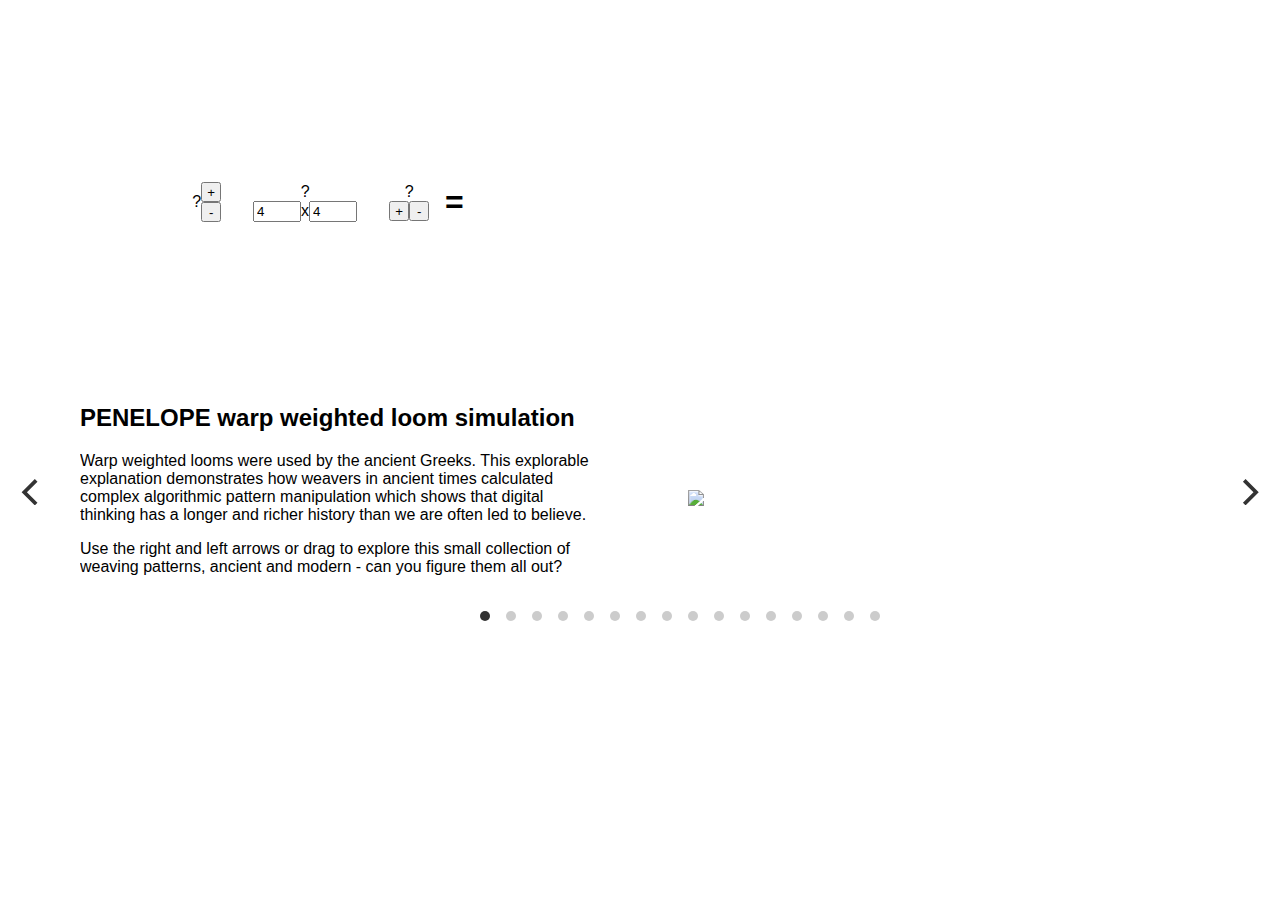
==== commit 2870c5bf: "words" ====
--- a/index.html
+++ b/index.html
@@ -114,8 +114,9 @@
 				we are often led to believe.
 			  </p>
 			  <p>
-				This is a small collection of weaving patterns for you
-				to explore - can you figure them all out? 
+				Use the right and left arrows or drag to explore this
+				small collection of weaving patterns, ancient and
+				modern - can you figure them all out?
 			  </p>
 			</div>
 			<div class="carousel-right" style="padding-left: 5em;">
@@ -213,9 +214,9 @@
 			<div class="carousel-left">
 			  <h2>Basket weave</h2>
 			  <p>
-				Lets move beyond plain weaving and try changing the
+				Let's move beyond plain weaving and try changing the
 				weave 'draft pattern' in the middle. The pattern on
-				the right shows a development of plan weave known as
+				the right shows a development of plain weave known as
 				basket weave.
 			  </p>
 			  <p>
@@ -273,8 +274,8 @@
 			  <p>
 				Can you figure out the draft pattern used to create
 				it? There are a few options depending on how you
-				offset the pattern so your might not match exactly but
-				still be a twill.
+				offset the pattern, so your one might not match
+				exactly but still be correct.
 			  </p>
 			  
 			</div>
@@ -505,7 +506,7 @@
 				Finally, this is a large double meander using a 12x12
 				draft pattern. The solution is surprisingly easy to
 				remember, try starting with the previous one and
-				altering it's size and shape.
+				altering its size and shape.
 			  </p>
 			</div>
 
@@ -524,13 +525,13 @@
 		<div class="carousel-cell">
 		  <div class="carousel-contents">
 			<div class="carousel-left">
-			  <h2>About</h2>
+			  <h2>Who made this?</h2>
 			  <p>
 				This simulation is brought to you
 				from <a href="http://thentrythis.org">Then Try This</a>
 				(previously FoAM Kernow) and is part of the
 				<a href="https://penelope.hypotheses.org/">PENELOPE project</a>.
-				<a href="https://github.com/fo-am/penelope-warpweighted-2.0">Open source code available here.</a>				
+				<a href="https://github.com/fo-am/penelope-warpweighted-2.0">Open source code is available here.</a>				
 			  </p>
 			  <p>
 				<img src="images/logos.png" width="100%">
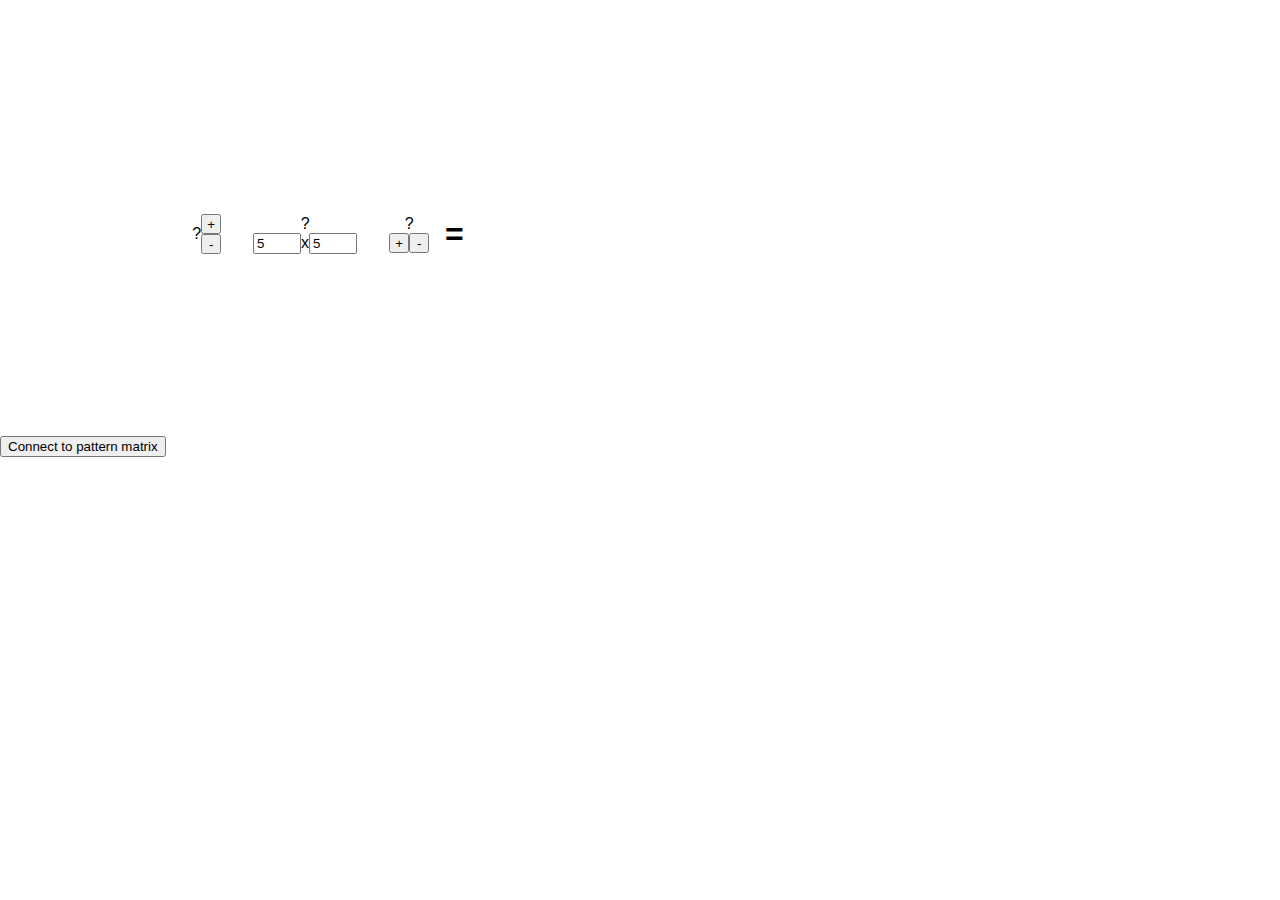
==== commit 3757c636: "working 5x5 version" ====
--- a/index.html
+++ b/index.html
@@ -3,7 +3,7 @@
   <head>
 	<title>Penelope warpweighted loom 2.0</title>
 	<meta name="viewport" content="width=device-width, initial-scale=1.0">
-	<link href="css/style.css" rel="stylesheet" type="text/css">
+	<link href="css/style-t.css" rel="stylesheet" type="text/css">
 	<link rel="stylesheet" href="css/flickity.css">
   </head>
   <body>
@@ -39,8 +39,8 @@
 			</div>
 			<div id="draft"></div>
 			<div class="controls">
-			  <input type="number" id="warp-threads" value='4' onchange="update_draft();" style="width:3em;"/> x
-			  <input type="number" id="weft-threads" value='4' onchange="update_draft();" style="width:3em;"/>
+			  <input type="number" id="warp-threads" value='5' onchange="update_draft();" style="width:3em;"/> x
+			  <input type="number" id="weft-threads" value='5' onchange="update_draft();" style="width:3em;"/>
 			</div>
 		  </div>
 
@@ -96,453 +96,9 @@
 		  <tr><td>Distance</td><td><input type="number" id="camera-distance" value='49' onchange="update_view();" style="width:5em;"/></td></tr>
 		</table>
 	  </div>
-  
-	  	  
-	  <div class="carousel" data-flickity='{ "cellAlign": "left", "contain": true, "wrapAround": true }' >		
-
-		<div class="carousel-cell">
-		  <div class="carousel-contents">
-
-			<div class="carousel-left">
-			  <h2>PENELOPE warp weighted loom simulation</h2>
-			  <p>
-				Warp weighted looms were used by the ancient Greeks.
-				This explorable explanation demonstrates how weavers
-				in ancient times calculated complex algorithmic
-				pattern manipulation which shows that digital
-				thinking has a longer and richer history than
-				we are often led to believe.
-			  </p>
-			  <p>
-				Use the right and left arrows or drag to explore this
-				small collection of weaving patterns, ancient and
-				modern - can you figure them all out?
-			  </p>
-			</div>
-			<div class="carousel-right" style="padding-left: 5em;">
-			  <img src="images/example.jpg">
-			</div>
-			
-		  </div>
-		</div>
-
-
-		<div class="carousel-cell">
-		  <div class="carousel-contents">
-			<div class="carousel-left">
-			  <h2>Plain weave</h2>
-			  <p>
-				The default checkerboard pattern being woven above is
-				plain weave (also known as tabby) and is the simplest,
-				and strongest weave.
-			  </p>
-			  <p>
-				Can you click on the light brown squares to change the
-				warp and weft colours to create these horizontal
-				stripes? Click on the ? button if you want to see the
-				answer.
-			  </p>
-			</div>
-			<div class="carousel-right">
-			  <button type="button" class="collapsible">?</button>
-			  <div class="collapsible-content" style="display:none;">
-				<img src="images/tabby-ans.png">
-			  </div>
-			  <div class="uncollapsible-content"  style="display:flex;">
-				<img src="images/tabby-pat.png">
-			  </div>			  
-			</div>	
-		  </div>
-		</div>
-
-		<div class="carousel-cell">
-		  <div class="carousel-contents">
-			<div class="carousel-left">
-			  <h2>Plain weave 2</h2>
-			  <p>
-				This is a example of how an interference between
-				colour and structure create visual patterns in
-				weaving. Can you work out how to change the colour
-				order to make the stripes go in the other direction
-				like this?
-			  </p>
-			</div>
-			<div class="carousel-right">
-			  <button type="button" class="collapsible">?</button>
-			  <div class="collapsible-content" style="display:none;">
-				<img src="images/tabby2-ans.png">
-			  </div>
-			  <div class="uncollapsible-content"  style="display:flex;">
-				<img src="images/tabby2-pat.png" class="pat-image">
-			  </div>			  
-			</div>	
-			
-		  </div>
-		</div>
-
-		<div class="carousel-cell">
-		  <div class="carousel-contents">
-			<div class="carousel-left">
-			  <h2>Gingham</h2>
-			  <p>
-				Gingham is a type of plaid pattern made with plain
-				weave which is used all around the world in different
-				cultures. 
-			  </p>
-			  <p>
-				Can you decypher this mystery and replicate it for
-				yourself?
-			  </p>
-			</div>
-
-			<div class="carousel-right">
-			  <button type="button" class="collapsible">?</button>
-			  <div class="collapsible-content" style="display:none;">
-				<img src="images/gingham-ans.png">
-			  </div>
-			  <div class="uncollapsible-content"  style="display:flex;">
-				<img src="images/gingham-pat.png">
-			  </div>			  
-			</div>	
-
-		  </div>
-		</div>
-
-
-		<div class="carousel-cell">
-		  <div class="carousel-contents">
-			<div class="carousel-left">
-			  <h2>Basket weave</h2>
-			  <p>
-				Let's move beyond plain weaving and try changing the
-				weave 'draft pattern' in the middle. The pattern on
-				the right shows a development of plain weave known as
-				basket weave.
-			  </p>
-			  <p>
-				Can you work out how it's made?
-			  </p>
-			</div>
-
-			<div class="carousel-right">
-			  <button type="button" class="collapsible">?</button>
-			  <div class="collapsible-content" style="display:none;">
-				<img src="images/basket-ans.png">
-			  </div>
-			  <div class="uncollapsible-content"  style="display:flex;">
-				<img src="images/basket-pat.png">
-			  </div>			  
-			</div>	
-
-		  </div>
-		</div>
-
-		<div class="carousel-cell">
-		  <div class="carousel-contents">
-			<div class="carousel-left">
-			  <h2>Basket weave 2</h2>
-			  <p>
-				Interestingly, basket weave often creates diagonal
-				patterns when you alternate the colour threads, can
-				you replicate the one on the right?
-			  </p>
-			</div>
-
-			<div class="carousel-right">
-			  <button type="button" class="collapsible">?</button>
-			  <div class="collapsible-content" style="display:none;">
-				<img src="images/basket2-ans.png">
-			  </div>
-			  <div class="uncollapsible-content"  style="display:flex;">
-				<img src="images/basket2-pat.png">
-			  </div>			  
-			</div>	
-
-		  </div>
-		</div>
-
-		<div class="carousel-cell">
-		  <div class="carousel-contents">
-			<div class="carousel-left">
-			  <h2>Twill</h2>
-			  <p>
-				Twill is a fabric which stretches and is used in a lot
-				of clothes, such as denim. This one is known as 2/2
-				twill as each thread in each direction crosses two
-				others.
-			  </p>
-			  <p>
-				Can you figure out the draft pattern used to create
-				it? There are a few options depending on how you
-				offset the pattern, so your one might not match
-				exactly but still be correct.
-			  </p>
-			  
-			</div>
-
-			<div class="carousel-right">
-			  <button type="button" class="collapsible">?</button>
-			  <div class="collapsible-content" style="display:none;">
-				<img src="images/22twill-ans.png">
-			  </div>
-			  <div class="uncollapsible-content"  style="display:flex;">
-				<img src="images/22twill-pat.png">
-			  </div>			  
-			</div>	
-
-		  </div>
-		</div>
-
-		<div class="carousel-cell">
-		  <div class="carousel-contents">
-			<div class="carousel-left">
-			  <h2>Houndstooth</h2>
-			  <p>
-				This famous pattern using 22 twill is called
-				Houndstooth (also pepita, dogstooth, or pied-de-poule)
-				and is often used in fashion.
-			  </p>
-			  <p>
-				If you made the gingham pattern you'll find it quite
-				easy!
-			  </p>
-			</div>
-
-			<div class="carousel-right">
-			  <button type="button" class="collapsible">?</button>
-			  <div class="collapsible-content" style="display:none;">
-				<img src="images/houndstooth-ans.png">
-			  </div>
-			  <div class="uncollapsible-content"  style="display:flex;">
-				<img src="images/houndstooth-pat.png">
-			  </div>			  
-			</div>	
-		  </div>
-		</div>
-		
-
-		<div class="carousel-cell">
-		  <div class="carousel-contents">
-			<div class="carousel-left">
-			  <h2>Ancient squares</h2>
-			  <p>
-				Now we come to the kinds of patterns popular with the
-				ancient Greek weavers. These are highly advanced in
-				that they are all combinations of plain weave stripes,
-				and all use just two alternating colours in their warp
-				and weft direction. With these contraints it's
-				incredible the complex patterns you can create.
-			  </p>
-			  <p>
-				This is tricky, but uses a 8x8 draft pattern and is
-				the same as used on the photo of the weaving on the
-				warp weighted loom at the start.
-			  </p>
-			  
-			</div>
-
-			<div class="carousel-right">
-			  <button type="button" class="collapsible">?</button>
-			  <div class="collapsible-content" style="display:none;">
-				<img src="images/squares-ans.png">
-			  </div>
-			  <div class="uncollapsible-content"  style="display:flex;">
-				<img src="images/squares-pat.png">
-			  </div>			  
-			</div>	
-		  </div>
-		</div>
-
-		<div class="carousel-cell">
-		  <div class="carousel-contents">
-			<div class="carousel-left">
-			  <h2>Wave pattern</h2>
-			  <p>
-				These draft patterns can be difficult to understand,
-				but they can be recombined logically in different ways
-				to make new patterns.
-			  </p>
-			  <p>
-				If you look closely, this one is built from sections
-				of the the previous pattern ordered differently.
-			  </p>			  
-			</div>
-
-			<div class="carousel-right">
-			  <button type="button" class="collapsible">?</button>
-			  <div class="collapsible-content" style="display:none;">
-				<img src="images/bullleaper-ans.png">
-			  </div>
-			  <div class="uncollapsible-content"  style="display:flex;">
-				<img src="images/bullleaper-pat.png">
-			  </div>			  
-			</div>	
-		  </div>
-		</div>
-
-
-		<div class="carousel-cell">
-		  <div class="carousel-contents">
-			<div class="carousel-left">
-			  <h2>Bull leaping fresco pattern (8x8)</h2>
-			  <p>
-				Most of our understanding of the fabric of the ancient
-				world comes to us via images on pottery. This pattern
-				is similar to that seen in the background of
-				the <a href="https://zenodo.org/record/4297587">Bull-Leaping Fresco in Knossos in
-				Crete</a>.
-			  </p>
-			  <p>
-				By attempting to replicate the pattern here, you are
-				undertaking a kind of experimental archeology connecting
-				you with the weavers of antiquity.
-			  </p>
-			</div>
-
-			<div class="carousel-right">
-			  <button type="button" class="collapsible">?</button>
-			  <div class="collapsible-content" style="display:none;">
-				<img src="images/88truebull-ans.png">
-			  </div>
-			  <div class="uncollapsible-content"  style="display:flex;">
-				<img src="images/88truebull-pat.png">
-			  </div>			  
-			</div>	
-		  </div>
-		</div>
-
-		<div class="carousel-cell">
-		  <div class="carousel-contents">
-			<div class="carousel-left">
-			  <h2>Bull leaping fresco pattern (12x12)</h2>
-			  <p>
-				This is a 12x12 draft version of the previous pattern.
-			  </p>
-			  <p>
-				Although smaller patterns can be easier to explore, if
-				we scale up the draft - the underlying logic becomes
-				clearer. We transition between areas of odd and even
-				plain weave to control which direction the stripes (we
-				saw in the first two examples) are going in.
-			  </p>
-			</div>
-
-			<div class="carousel-right">
-			  <button type="button" class="collapsible">?</button>
-			  <div class="collapsible-content" style="display:none;">
-				<img src="images/1212truebull-ans.png">
-			  </div>
-			  <div class="uncollapsible-content"  style="display:flex;">
-				<img src="images/1212truebull-pat.png">
-			  </div>			  
-			</div>	
-		  </div>
-		</div>
-
-		<div class="carousel-cell">
-		  <div class="carousel-contents">
-			<div class="carousel-left">
-			  <h2>Meander (6x6 version)</h2>
-			  <p>
-				The ancient Greeks were particularly fond of meanders
-				in their fabric. It can be seen in the border in the
-				<a href="https://penelope.hypotheses.org/79">famous
-				image of Penelope in front of her warp weighted
-				loom</a> and so it has a special place in our PENELOPE
-				project.
-			  </p>
-			  <p>
-				This one is created from a 6x6 draft pattern.
-			  </p>			  
-			</div>
-
-			<div class="carousel-right">
-			  <button type="button" class="collapsible">?</button>
-			  <div class="collapsible-content" style="display:none;">
-				<img src="images/6meander-ans.png">
-			  </div>
-			  <div class="uncollapsible-content"  style="display:flex;">
-				<img src="images/6meander-pat.png">
-			  </div>			  
-			</div>	
-		  </div>
-		</div>
-
-		<div class="carousel-cell">
-		  <div class="carousel-contents">
-			<div class="carousel-left">
-			  <h2>Meander (8x8 version)</h2>
-			  <p>
-				A larger version of the meander. As meanders take up
-				the full width of the draft pattern we can start to
-				see how these patterns are scaled, and some of the
-				underlying mathematics at play.
-			  </p>
-			  <p>
-				Often scaling involves a complete change of how a
-				pattern is made, it's not always possible to be this
-				neat.
-			  </p>
-			</div>
-
-			<div class="carousel-right">
-			  <button type="button" class="collapsible">?</button>
-			  <div class="collapsible-content" style="display:none;">
-				<img src="images/8meander-ans.png">
-			  </div>
-			  <div class="uncollapsible-content"  style="display:flex;">
-				<img src="images/8meander-pat.png">
-			  </div>			  
-			</div>	
-		  </div>
-		</div>
-
-
-		<div class="carousel-cell">
-		  <div class="carousel-contents">
-			<div class="carousel-left">
-			  <h2>Double meander</h2>
-			  <p>
-				Finally, this is a large double meander using a 12x12
-				draft pattern. The solution is surprisingly easy to
-				remember, try starting with the previous one and
-				altering its size and shape.
-			  </p>
-			</div>
-
-			<div class="carousel-right">
-			  <button type="button" class="collapsible">?</button>
-			  <div class="collapsible-content" style="display:none;">
-				<img src="images/1212wave-ans.png">
-			  </div>
-			  <div class="uncollapsible-content"  style="display:flex;">
-				<img src="images/1212wave-pat.png">
-			  </div>			  
-			</div>	
-		  </div>
-		</div>
-
-		<div class="carousel-cell">
-		  <div class="carousel-contents">
-			<div class="carousel-left">
-			  <h2>Who made this?</h2>
-			  <p>
-				This simulation is brought to you
-				from <a href="http://thentrythis.org">Then Try This</a>
-				(previously FoAM Kernow) and is part of the
-				<a href="https://penelope.hypotheses.org/">PENELOPE project</a>.
-				<a href="https://github.com/fo-am/penelope-warpweighted-2.0">Open source code is available here.</a>				
-			  </p>
-			  <p>
-				<img src="images/logos.png" width="100%">
-			  </p>
-			</div>
-			<div class="carousel-right">
-			</div>	
-		  </div>
-		</div>
-
-	  </div> <!-- carousel -->
+
+	  <button onclick="listSerial();">Connect to pattern matrix</button>
+	  <div id="info"></div>	  	  
 
 	  <div class="code-container" style="display: none;">
 		<textarea id="code"></textarea>
@@ -555,6 +111,7 @@
   </body>
   <script src="js/jquery-1.9.1.min.js"></script>
   <script src="js/colourselect.js"></script>
+  <script src="js/serial.js"></script>
   <script src="https://maxcdn.bootstrapcdn.com/bootstrap/3.3.7/js/bootstrap.min.js" integrity="sha384-Tc5IQib027qvyjSMfHjOMaLkfuWVxZxUPnCJA7l2mCWNIpG9mGCD8wGNIcPD7Txa" crossorigin="anonymous"></script>
   <script src="flx/js/glMatrix.js"></script>
   <script src="flx/js/glObjLoader.js"></script>
@@ -563,7 +120,7 @@
   <script src="js/flickity.pkgd.min.js"></script>
   <script>
     $( document ).ready(function() {
-	init_resources({"flx/scm/texture.jscm": ";; -*- mode: scheme; -*-\n;; Planet Fluxus Copyright (C) 2013 Dave Griffiths\n;;\n;; This program is free software: you can redistribute it and/or modify\n;; it under the terms of the GNU Affero General Public License as\n;; published by the Free Software Foundation, either version 3 of the\n;; License, or (at your option) any later version.\n;;\n;; This program is distributed in the hope that it will be useful,\n;; but WITHOUT ANY WARRANTY; without even the implied warranty of\n;; MERCHANTABILITY or FITNESS FOR A PARTICULAR PURPOSE.  See the\n;; GNU Affero General Public License for more details.\n;;\n;; You should have received a copy of the GNU Affero General Public License\n;; along with this program.  If not, see <http://www.gnu.org/licenses/>.\n\n(define textures ())\n(define textures-load-outstanding 0)\n(define textures-total-load 0)\n\n(define (get-texture name)\n  (foldl\n   (lambda (t r)\n     (if (and (not r) (eq? (car t) name))\n         (cadr t) r))\n   #f\n   textures))\n\n(define (textures-loaded?)\n  (eq? textures-load-outstanding 0))\n\n(define (load-texture-impl! gl name)\n  (if (assoc name textures)\n      name\n      (let ((texture (gl.createTexture)))\n\t(set! textures-load-outstanding (+ textures-load-outstanding 1))\n\t(set! textures-total-load (+ textures-total-load 1))\n        (set! texture.image \n\t      (load-resource-img \n\t       name\n\t       (lambda (image)\n\t\t ;;(msg (list \"loaded\" name))\n\t\t (set! textures-load-outstanding (- textures-load-outstanding 1))\n\t\t (gl.bindTexture gl.TEXTURE_2D texture)\n\t\t (gl.pixelStorei gl.UNPACK_FLIP_Y_WEBGL true)\n\t\t (gl.texImage2D gl.TEXTURE_2D 0 gl.RGBA gl.RGBA gl.UNSIGNED_BYTE image)\n\t\t (gl.generateMipmap gl.TEXTURE_2D)\n;\t\t (gl.texParameteri gl.TEXTURE_2D gl.TEXTURE_MAG_FILTER gl.LINEAR)\n\t\t (gl.texParameteri gl.TEXTURE_2D gl.TEXTURE_MIN_FILTER gl.LINEAR_MIPMAP_LINEAR)\n\t\t (gl.texParameteri gl.TEXTURE_2D gl.TEXTURE_MAG_FILTER gl.LINEAR)\n;\t\t (gl.texParameteri gl.TEXTURE_2D gl.TEXTURE_MIN_FILTER gl.LINEAR)\n\t\t (gl.texParameteri gl.TEXTURE_2D gl.TEXTURE_WRAP_S gl.CLAMP_TO_EDGE)\n \t\t (gl.texParameteri gl.TEXTURE_2D gl.TEXTURE_WRAP_T gl.CLAMP_TO_EDGE)\n\t\t (gl.bindTexture gl.TEXTURE_2D null)\n\t\t (set! textures (cons (list name texture) textures)))))\n        ;; (console.log (+ \"loading \" name))\n        name)))\n\n(define (bind-texture gl shader name)\n  (let ((texture (get-texture name)))\n    ;; may not have loaded yet\n    (when texture\n          (gl.activeTexture gl.TEXTURE0)\n          (gl.bindTexture gl.TEXTURE_2D texture)\n          (gl.uniform1i shader.texture 0))))\n", "scm/constructor.jscm": ";; -*- mode: scheme; -*-\n\n;; Penelope Project Software Copyright (C) 2020 FoAM Kernow\n;;\n;; This program is free software: you can redistribute it and/or modify\n;; it under the terms of the GNU Affero General Public License as\n;; published by the Free Software Foundation, either version 3 of the\n;; License, or (at your option) any later version.\n;;\n;; This program is distributed in the hope that it will be useful,\n;; but WITHOUT ANY WARRANTY; without even the implied warranty of\n;; MERCHANTABILITY or FITNESS FOR A PARTICULAR PURPOSE.  See the\n;; GNU Affero General Public License for more details.\n;;\n;; You should have received a copy of the GNU Affero General Public License\n;; along with this program.  If not, see <http://www.gnu.org/licenses/>.\n\n(load \"flx/scm/fluxus.jscm\")\n\n(define (constructor code pc tx col prims)\n  (list code pc tx col prims))\n\n(define (constructor-code p) (list-ref p 0))\n(define (constructor-modify-code p v) (list-replace p 0 v))\n(define (constructor-pc p) (list-ref p 1))\n(define (constructor-tx p) (list-ref p 2))\n(define (constructor-col p) (list-ref p 3))\n(define (constructor-prims p) (list-ref p 4))\n(define (constructor-modify-prims p v) (list-replace p 4 v))\n\n(define (constructor-update-tx tx token)  \n  (cond\n   ((or (eq? token \"r\")\n\t\t(eq? token \"dr\")\n\t\t(eq? token \"ur\")\n\t\t(eq? token \"rd\")\n\t\t(eq? token \"ru\"))\n\t(mrotate tx (vector 0 0 1) (* -90 rad-conv)))\n   ((or (eq? token \"l\")\n\t\t(eq? token \"dl\")\n\t\t(eq? token \"ul\")\n\t\t(eq? token \"ld\")\n\t\t(eq? token \"lu\"))\n\t(mtranslate\n\t (mrotate tx (vector 0 0 1) (* 90 rad-conv))\n\t (vector 1 -1 0)))\n   (else\n\t(mtranslate tx (vector 1 0 0)))))\n\n(define debug-components #t)\n\n(define (constructor-build-part c token parts)\n  (with-state\n   (colour (constructor-col c))\n   (concat (constructor-tx c))\n   (cond\n    ((eq? token \"f\") (build-instance (list-ref parts 0)))\n    ((eq? token \"fu\") (build-instance (list-ref parts 1)))\n    ((eq? token \"fd\") (build-instance (list-ref parts 2)))\n    ((eq? token \"r\") (build-instance (list-ref parts 3)))\n    ((eq? token \"l\") (build-instance (list-ref parts 4)))\n    ((eq? token \"ur\") (build-instance (list-ref parts 5)))\n    ((eq? token \"ul\") (build-instance (list-ref parts 6)))\n    ((eq? token \"dr\") (build-instance (list-ref parts 7)))\n    ((eq? token \"dl\") (build-instance (list-ref parts 8)))\n    ((eq? token \"ru\") (build-instance (list-ref parts 9)))\n    ((eq? token \"lu\") (build-instance (list-ref parts 10)))\n    ((eq? token \"rd\") (build-instance (list-ref parts 11)))\n    ((eq? token \"ld\") (build-instance (list-ref parts 12)))\n    ((eq? token \"u\") (build-instance (list-ref parts 13)))\n    ((eq? token \"d\") (build-instance (list-ref parts 14)))\n    (else (msg (+ \"unknown token \" token)) 0))))\n\n(define (constructor-update c parts)\n  (if (< (constructor-pc c) (length (constructor-code c)))\n      (let ((instr (list-ref (constructor-code c)\n\t\t\t\t\t\t\t (constructor-pc c))))\n\t\t;; build the prim before (mutably??!) altering tx \n\t\t(let ((prim (constructor-build-part c instr parts)))\n\t\t  (constructor\n\t\t   (constructor-code c)\n\t\t   (+ (constructor-pc c) 1)\n\t\t   (constructor-update-tx (constructor-tx c) instr)\n\t\t   (constructor-col c)\n\t\t   (append (constructor-prims c) prim))))\n      c))\n\n(define (constructor-next-instr c)\n  (list-ref (constructor-code c)\n\t    (constructor-pc c)))\n\n(define (constructor-recycle c)\n  (cond\n   ((> (length (constructor-prims c))\n       ;; we assume every code has a shape associated with it here\n\t   ;; leave slight overlap so remove is hidden at the top of the\n\t   ;; screen\n       (* (length (constructor-code c)) 1.5))\n    (destroy (car (constructor-prims c)))\n    (constructor-modify-prims c (cdr (constructor-prims c))))\n   (else c)))\n\n(define (constructor-step c parts)\n  (let ((instr (list-ref (constructor-code c)\n\t\t\t\t\t\t (constructor-pc c))))\n\t(when (eq? instr undefined)\n\t\t  (msg (length (constructor-code c)))\n\t\t  (msg (constructor-code c))\n\t\t  (msg (constructor-pc c)))\n\n    ;; build the prim before (mutably??!) altering tx \n    (let ((prim (constructor-build-part c instr parts)))\n      (constructor-recycle\n       (constructor\n\t\t(constructor-code c)\n\t\t(modulo (+ (constructor-pc c) 1)\n\t\t\t\t(length (constructor-code c)))\n\t\t(constructor-update-tx (constructor-tx c) instr)\n\t\t(constructor-col c)\n\t\t(append (constructor-prims c) prim))))))\n", "flx/scm/canvas-widgets.jscm": ";; -*- mode: scheme; -*-\n;; Viruscraft Copyright (C) 2018 FoAM Kernow\n\n;; This program is free software: you can redistribute it and/or modify\n;; it under the terms of the GNU Affero General Public License as\n;; published by the Free Software Foundation, either version 3 of the\n;; License, or (at your option) any later version.\n;;\n;; This program is distributed in the hope that it will be useful,\n;; but WITHOUT ANY WARRANTY; without even the implied warranty of\n;; MERCHANTABILITY or FITNESS FOR A PARTICULAR PURPOSE.  See the\n;; GNU Affero General Public License for more details.\n;;\n;; You should have received a copy of the GNU Affero General Public License\n;; along with this program.  If not, see <http://www.gnu.org/licenses/>.\n\n(load \"flx/scm/canvas.jscm\")\n\n(define (inside-box? px py x y w h)\n  (and (and (> px x) (< px (+ x w)))\n       (and (> py y) (< py (+ y h)))))\n\n(define (draw-circle x y radius)\n  (ctx.beginPath)\n  (ctx.arc x y radius 0 (* Math.PI 2))\n  (ctx.stroke))\n\n(define (draw-line x y x2 y2)\n  (ctx.beginPath)\n  (ctx.moveTo x y)\n  (ctx.lineTo x2 y2)\n  (ctx.stroke))\n\n;; unholy mix of 3d and 2d\n(define (make-mesh-button pos mesh size text fn) \n  (let ((prim (with-state\n\t       (translate pos)\n\t       (load-primitive mesh))))\n    (list pos text size fn \n\t  prim (primitive-screen-pos prim))))\n\n(define (mesh-button-pos b) (list-ref b 0))\n(define (mesh-button-text b) (list-ref b 1))\n(define (mesh-button-size b) (list-ref b 2))\n(define (mesh-button-fn b) (list-ref b 3))\n(define (mesh-button-prim b) (list-ref b 4))\n(define (mesh-button-canvas-pos b) (list-ref b 5))\n\n(define (mesh-button-update b m)\n  (cond\n   ((inside-box?\n     canvas-mouse-x canvas-mouse-y\n     (- (vx (mesh-button-canvas-pos b)) (mesh-button-size b)) \n     (- (vy (mesh-button-canvas-pos b)) (mesh-button-size b))\n     (* (mesh-button-size b) 2)\n     (* (mesh-button-size b) 2))\n    (if canvas-mouse-clicked\n\t(let ((fn (mesh-button-fn b))) \n\t  (set! canvas-event-occurred #t)\n\t  (set! canvas-mouse-clicked #f)\n\t  (fn m))\n\t(with-primitive \n\t (mesh-button-prim b)\n\t (colour (rndvec))\n\t m)))\n   (else m)))\n\n(define (mesh-button-render! b)\n  (let ((m (ctx.measureText (mesh-button-text b))))\n    (ctx.fillText \n     (mesh-button-text b) \n     (- (vx (mesh-button-canvas-pos b)) (/ m.width 2)) \n     (+ (vy (mesh-button-canvas-pos b)) 20)))\n  (with-primitive \n   (mesh-button-prim b)\n   (rotate (vector 1 1 0.5))))\n\n;;;;;;;;;;;;;;;;;;;;;;;;;;;;;;;;;;;;;;;;;;;;;;;;;;;;;;;\n\n(define (make-text-button pos size text fn) \n  (list pos text size fn text))\n\n(define (text-button-pos b) (list-ref b 0))\n(define (text-button-text b) (list-ref b 1))\n(define (text-button-size b) (list-ref b 2))\n(define (text-button-fn b) (list-ref b 3))\n\n(define (text-button-update b m)\n  (cond\n   ((inside-box?\n     canvas-mouse-x canvas-mouse-y\n     (- (vx (text-button-pos b)) (text-button-size b)) \n     (- (vy (text-button-pos b)) (text-button-size b))\n     (* (text-button-size b) 2) \n     (* (text-button-size b) 2))\n    (if canvas-mouse-clicked\n\t(let ((fn (text-button-fn b))) \n\t  (set! canvas-event-occurred #t)\n\t  (set! canvas-mouse-clicked #f)\n\t  (fn m))\n\tm))\n   (else m)))\n\n(define (text-button-render! b)\n  (let ((m (ctx.measureText (text-button-text b))))\n    (ctx.fillText \n     (text-button-text b) \n     (- (vx (text-button-pos b)) (/ m.width 2)) \n     (+ (vy (text-button-pos b)) 20))))\n\n;;;;;;;;;;;;;;;;;;;;;;;;;;;;;;;;;;;;;;;;;;;;;;;;;;;;;;;;;;;\n\n(define (make-image-button x y image-name text y-shift anim fn) \n  (let ((image (find-image image-name image-lib)))\n    (list x y image text y-shift anim fn (/ image.width 2) (/ image.height 2))))\n\n(define (image-button-x b) (list-ref b 0))\n(define (image-button-y b) (list-ref b 1))\n(define (image-button-image b) (list-ref b 2))\n(define (image-button-text b) (list-ref b 3))\n(define (image-button-y-shift b) (list-ref b 4))\n(define (image-button-anim b) (list-ref b 5))\n(define (image-button-fn b) (list-ref b 6))\n(define (image-button-width b) (list-ref b 7))\n(define (image-button-height b) (list-ref b 8))\n\n(define (image-button-update b m)\n  (cond\n   ((inside-box?\n     canvas-mouse-x canvas-mouse-y\n     (- (image-button-x b) (image-button-width b)) \n     (- (image-button-y b) (image-button-height b))\n     (* (image-button-width b) 2) \n     (* (image-button-height b) 2))\n    (if canvas-mouse-clicked\n\t(let ((fn (image-button-fn b))) \n\t  (set! canvas-event-occurred #t)\n\t  (set! canvas-mouse-clicked #f)\n\t  (play-sound \"button.wav\")\n\t  (fn m))\n\tm))\n   (else m)))\n\n(define (image-button-render! b)\n  (ctx.save)\n  (ctx.translate \n   (image-button-x b)\n   (image-button-y b))\n  (when (eq? (image-button-anim b) \"twist\")\n\t(ctx.rotate \n\t (* 0.25 (sin (* (+ (modulo (image-button-x b) 109) (time)) 3)))))\n  (when (eq? (image-button-anim b) \"spin\")\n\t(ctx.rotate (+ (modulo (image-button-x b) 109) (* (time) 1))))\n  (when (eq? (image-button-anim b) \"zoom\")\n\t(let ((sc (* 0.1 (sin (* (modulo (image-button-x b) 23) 0.5 (time))))))\n\t  (ctx.scale (+ 1 sc) (+ 1 sc))))\n  \n  (ctx.translate \n   (- (image-button-width b))\n   (- (image-button-height b)))\n\n  (ctx.drawImage (image-button-image b) 0 0)\n  (ctx.restore)\n\n  (wrap-centred-text\n   ctx\n   (image-button-text b) \n   (+ (image-button-x b) 3) ;; is this my eyes??\n   (+ (image-button-y b) 10 (image-button-y-shift b))\n   150 40))\n\n\n  ;; (let ((m (ctx.measureText (image-button-text b))))\n  ;;   (ctx.fillText \n  ;;    (image-button-text b) \n  ;;    (- (image-button-x b) (/ m.width 2)) \n  ;;    (+ (image-button-y b) 10))))\n\n;;;;;;;;;;;;;;;;;;;;;;;;;;;;;;;;;;;;;;;;;;;;;;;;;;;;;;;;;;;;;;;;;;;\n\n(define (make-rect-button x y w h fn) \n  (list x y w h fn))\n\n(define (rect-button-x b) (list-ref b 0))\n(define (rect-button-y b) (list-ref b 1))\n(define (rect-button-width b) (list-ref b 2))\n(define (rect-button-height b) (list-ref b 3))\n(define (rect-button-fn b) (list-ref b 4))\n\n(define (rect-button-update b m)\n  (cond\n   ((inside-box?\n     canvas-mouse-x canvas-mouse-y\n     (rect-button-x b)\n     (rect-button-y b)\n     (rect-button-width b) \n     (rect-button-height b))\n    (if canvas-mouse-clicked\n\t(let ((fn (rect-button-fn b))) \n\t  (set! canvas-event-occurred #t)\n\t  (set! canvas-mouse-clicked #f)\n\t  (fn m))\n\tm))\n   (else m)))\n  \n(define (rect-button-render! b)\n  (ctx.strokeRect\n   (rect-button-x b)\n   (rect-button-y b)\n   (rect-button-width b)\n   (rect-button-height b)))\n\n;;;;;;;;;;;;;;;;;;;;;;;;;;;;;;;;;;;;;;;;;;;;;;;;\n\n(define (make-toggle-button x y image-name image-name2 text state) \n  (let ((image (find-image image-name image-lib))\n\t(image2 (find-image image-name2 image-lib)))\n    (list x y image image2 text state (/ image.width 2) (/ image.height 2))))\n\n(define (toggle-button-x b) (list-ref b 0))\n(define (toggle-button-y b) (list-ref b 1))\n(define (toggle-button-image b) (list-ref b 2))\n(define (toggle-button-image2 b) (list-ref b 3))\n(define (toggle-button-text b) (list-ref b 4))\n(define (toggle-button-state b) (list-ref b 5))\n(define (toggle-button-modify-state b v) (list-replace b 5 v))\n(define (toggle-button-width b) (list-ref b 6))\n(define (toggle-button-height b) (list-ref b 7))\n\n(define (toggle-button-update b)\n  (cond\n   ((inside-box?\n     canvas-mouse-x canvas-mouse-y\n     (- (toggle-button-x b) (toggle-button-width b)) \n     (- (toggle-button-y b) (toggle-button-height b))\n     (* (toggle-button-width b) 2) \n     (* (toggle-button-height b) 2))\n    (cond (canvas-mouse-clicked\n\t   (set! canvas-event-occurred #t)\n\t   (set! canvas-mouse-clicked #f)\n\t   (toggle-button-modify-state b (not (toggle-button-state b))))\n\t  (else b)))\n   (else b)))\n\n(define (toggle-button-render! b)\n  (ctx.save)\n  (ctx.translate \n   (toggle-button-x b)\n   (toggle-button-y b))\n  (ctx.translate \n   (- (toggle-button-width b))\n   (- (toggle-button-height b)))\n  (ctx.drawImage (toggle-button-image b) 0 0)\n  (when (toggle-button-state b)\n\t(ctx.drawImage (toggle-button-image2 b) 0 0))\n  (ctx.restore)\n  \n  (let ((m (ctx.measureText (toggle-button-text b))))\n    (ctx.fillText \n     (toggle-button-text b) \n     (- (toggle-button-x b) (/ m.width 2)) \n     (- (toggle-button-y b) 30))))\n\n;;;;;;;;;;;;;;;;;;;;;;;;;;;;;;;;;;;;;;;;;;;;;;;;;;;;;\n;; two images, one that animates when clicked\n\n(define (make-animated-button x y image-name image2-name fn) \n  (let ((image (find-image image-name image-lib))\n\t(image2 (find-image image2-name image-lib)))\n    (list x y image image2 fn (/ image.width 2) (/ image.height 2) -1 \"opening\")))\n\n(define (animated-button-x b) (list-ref b 0))\n(define (animated-button-y b) (list-ref b 1))\n(define (animated-button-image b) (list-ref b 2))\n(define (animated-button-image2 b) (list-ref b 3))\n(define (animated-button-fn b) (list-ref b 4))\n(define (animated-button-width b) (list-ref b 5))\n(define (animated-button-height b) (list-ref b 6))\n(define (animated-button-time b) (list-ref b 7))\n(define (animated-button-modify-time b v) (list-replace b 7 v))\n(define (animated-button-state b) (list-ref b 8))\n(define (animated-button-modify-state b v) (list-replace b 8 v))\n\n(define (animated-button-update b m)\n  (if (eq? (animated-button-state b) \"filling\")\n      (set! b (animated-button-modify-time \n\t       b (+ (animated-button-time b) 2)))  \n      (set! b (animated-button-modify-time \n\t       b (+ (animated-button-time b) 2))))\n  (cond\n   ((inside-box?\n     canvas-mouse-x canvas-mouse-y\n     (- (animated-button-x b) (animated-button-width b)) \n     (- (animated-button-y b) (animated-button-height b))\n     (* (animated-button-width b) 2) \n     (* (animated-button-height b) 2))\n    (if canvas-mouse-clicked\n\t(let ((fn (animated-button-fn b))) \n\t  (set! canvas-event-occurred #t)\n\t  (set! canvas-mouse-clicked #f)\n\t  (fn m))\n\tm))\n   (else m)))\n\n(define (animated-button-render! b)\n  (ctx.save)\n  (ctx.translate \n   (animated-button-x b)\n   (animated-button-y b))\n  (ctx.translate \n   (- (animated-button-width b))\n   (- (animated-button-height b)))\n  (ctx.drawImage (animated-button-image b) 0 0)\n  (ctx.drawImage (animated-button-image2 b) 0 \n\t\t (if (eq? (animated-button-state b) \"filling\")\n\t\t     (- (min 75 (animated-button-time b)) 75)\n\t\t     (- (min 75 (animated-button-time b)))))\n  (ctx.restore))\n\n;;;;;;;;;;;;;;;;;;;;;;;;;;;;;;;;;;;;;;;;;;;;;;;;;;;;;\n;; 3d version...\n\n;; (define (make-animated-button x y px py image-name image2-name fn) \n;;   (let ((image (with-state \n;; \t\t(translate (vector x y 0))\n;; \t\t(scale (vmul (vector 1 4.6 1) 6))\n;; \t\t(texture (load-texture image-name))\n;; \t\t(load-primitive \"models/plane.obj\")))\n;; \t(image2 (with-state \n;; \t\t (translate (vector x y 0))\n;; \t\t (scale (vmul (vector 1 4.6 1) 6))\n;; \t\t (texture (load-texture image2-name))\n;; \t\t (load-primitive \"models/plane.obj\"))))\n;;     (list px py image image2 fn 61 280 -1 \"opening\")))\n\n;; (define (animated-button-x b) (list-ref b 0))\n;; (define (animated-button-y b) (list-ref b 1))\n;; (define (animated-button-px b) (list-ref b 2))\n;; (define (animated-button-py b) (list-ref b 3))\n;; (define (animated-button-image b) (list-ref b 4))\n;; (define (animated-button-image2 b) (list-ref b 5))\n;; (define (animated-button-fn b) (list-ref b 6))\n;; (define (animated-button-width b) (list-ref b 7))\n;; (define (animated-button-height b) (list-ref b 8))\n;; (define (animated-button-time b) (list-ref b 9))\n;; (define (animated-button-modify-time b v) (list-replace b 9 v))\n;; (define (animated-button-state b) (list-ref b 10))\n;; (define (animated-button-modify-state b v) (list-replace b 10 v))\n\n;; (define (animated-button-update b m)\n;;   (set! b (animated-button-modify-time \n;; \t   b (+ (animated-button-time b) 2)))  \n;;   (cond\n;;    ((inside-box?\n;;      canvas-mouse-x canvas-mouse-y\n;;      (- (animated-button-px b) (animated-button-width b)) \n;;      (- (animated-button-py b) (animated-button-height b))\n;;      (* (animated-button-width b) 2) \n;;      (* (animated-button-height b) 2))\n;;     (msg \"clicked\")\n;;     (if canvas-mouse-clicked\n;; \t(let ((fn (animated-button-fn b))) \n;; \t  (set! canvas-event-occurred #t)\n;; \t  (set! canvas-mouse-clicked #f)\n;; \t  (fn m))\n;; \tm))\n;;    (else m)))\n\n;; (define (animated-button-render! b)\n;;   (with-primitive\n;;    (animated-button-image2 b)\n;;    (identity)\n;;    (translate (vector (animated-button-x b) \n;; \t\t      (animated-button-y b) 0))\n\n;;    (translate (vector 0\n;; \t\t      (* \n;; \t\t       (if (eq? (animated-button-state b) \"filling\")\n;; \t\t\t   (- (min 75 (animated-button-time b)) 75)\n;; \t\t\t   (- (min 75 (animated-button-time b))))\n;; \t\t       3)\n;; \t\t      0))  \n\n;;    (scale (vmul (vector 1 4.6 1) 6))))\n\n;;;;;;;;;;;;;;;;;;;;;;;;;;;;;;;;;;;;;;;;;;;;;;;;;;;;;\n\n(define (make-textbox x y style gap just text) (list x y style gap just text))\n\n(define (textbox-x t) (list-ref t 0))\n(define (textbox-y t) (list-ref t 1))\n(define (textbox-style t) (list-ref t 2))\n(define (textbox-gap t) (list-ref t 3))\n(define (textbox-just t) (list-ref t 4))\n(define (textbox-text t) (list-ref t 5))\n\n(define (centre-text ctx text x y)\n  (let ((m (ctx.measureText text)))\n    (ctx.fillText text (- x (/ m.width 2)) y)))\n\n(define (textbox-render! s)\n  (set! ctx.font (string-append (textbox-style s) \" \" canvas-font))\n  (index-for-each\n   (lambda (i text)\n     (let ((m (ctx.measureText text)))\n       (ctx.fillText \n\ttext\n\t(- (textbox-x s) (/ m.width 2)) \n\t(+ (textbox-y s) (* i (textbox-gap s))))))\n   (textbox-text s))\n  (canvas-init-defaults))\n\n;;;;;;;;;;;;;;;;;;;;;;;;;;;;;;;;;;;;;;;;;;;;;;;;;;;;;;\n\n(define (make-slider x y w p fn) (list x y w p fn))\n(define (slider-x s) (list-ref s 0))\n(define (slider-y s) (list-ref s 1))\n(define (slider-w s) (list-ref s 2))\n(define (slider-p s) (list-ref s 3))\n(define (slider-update-p s v) (list-replace s 3 v))\n(define (slider-fn s) (list-ref s 4))\n\n(define (slider-update s)\n  (cond\n   ((and (or canvas-is-dragging (or (eq? canvas-mouse-state \"down\") (eq? canvas-mouse-state \"clicked\")))\n\t (inside-box?\n\t  canvas-mouse-x canvas-mouse-y\n\t  (slider-x s) (- (slider-y s) 20)\n\t  (slider-w s) 40))\n    (set! canvas-event-occurred #t)\n    (let ((fn (slider-fn s))) (fn (- canvas-mouse-x (slider-x s))))\n    (slider-update-p s (- canvas-mouse-x (slider-x s))))\n   (else s)))\n\n(define (slider-render! s)\n  (ctx.beginPath)\n  (ctx.moveTo (slider-x s) (slider-y s))\n  (ctx.lineTo (+ (slider-x s) (slider-w s)) (slider-y s))\n  (ctx.stroke)\n  (set! ctx.fillStyle \"#81eae3\")\n  (ctx.beginPath)\n  (ctx.moveTo (+ (slider-x s) (slider-p s)) (slider-y s))\n  (ctx.arc (+ (slider-x s) (slider-p s)) (slider-y s) 15 0 (* Math.PI 2))\n  (ctx.fill)\n  (set! ctx.fillStyle \"#000\"))\n\n\n(define (make-window x y w h) (list x y w h))\n\n(define (window-x w) (list-ref w 0))\n(define (window-y w) (list-ref w 1))\n(define (window-w w) (list-ref w 2))\n(define (window-h w) (list-ref w 3))\n\n(define (window-render! w)\n  (let ((grd (ctx.createLinearGradient \n\t      (window-x w) (window-y w) \n\t      (+ (window-x w) (window-w w)) 0)))\n    (set! ctx.globalAlpha 0.2)\n    (grd.addColorStop 0 \"#00ff00\")\n    (grd.addColorStop 1 \"#ffffff\")\n    (set! ctx.fillStyle grd)\n    (ctx.fillRect (window-x w) (window-y w) \n\t\t  (window-w w) (window-h w))\n    (set! ctx.globalAlpha 1)\n    (canvas-init-defaults)))\n\n(define (make-progress-bar x y w h text style p) (list x y w h text style p))\n\n(define (progress-bar-x w) (list-ref w 0))\n(define (progress-bar-y w) (list-ref w 1))\n(define (progress-bar-w w) (list-ref w 2))\n(define (progress-bar-h w) (list-ref w 3))\n(define (progress-bar-text w) (list-ref w 4))\n(define (progress-bar-style w) (list-ref w 5))\n(define (progress-bar-p w) (list-ref w 6))\n(define (progress-bar-update-p w v) (list-replace w 6 v))\n\n(define (progress-bar-render! w)\n  (let ((grd (ctx.createLinearGradient \n\t      (progress-bar-x w) (progress-bar-y w) \n\t      (+ (progress-bar-x w) (progress-bar-w w)) 0)))\n    (set! ctx.strokeStyle \"#000\")\n    (ctx.strokeRect (progress-bar-x w) (progress-bar-y w) \n\t\t    (progress-bar-w w) (progress-bar-h w))\n    (set! ctx.globalAlpha 0.5)\n    (grd.addColorStop 0 \"#00ff00\")\n    (grd.addColorStop 1 \"#ffffff\")\n    (set! ctx.fillStyle grd)\n    (ctx.fillRect (progress-bar-x w) (progress-bar-y w) \n\t\t  (* (progress-bar-w w)\n\t\t     (/ (clamp (progress-bar-p w) 0 100) 100))\n\t\t  (progress-bar-h w))\n    (set! ctx.globalAlpha 1)\n    (set! ctx.font (progress-bar-style w))\n    (set! ctx.fillStyle \"#000\")\n    (let ((txt (string-append (progress-bar-text w) \" \" \n\t\t\t      (clamp (floor (progress-bar-p w)) 0 100) \"%\")))\n      (let ((m (ctx.measureText txt)))\n\t(ctx.fillText \n\t txt \n\t (- (+ (progress-bar-x w) (/ (progress-bar-w w) 2)) (/ m.width 2)) \n\t (+ (progress-bar-y w) 25))))\n    \n    (canvas-init-defaults)))\n\n;;;;;;;;;;;;;;;;;;;;;;;;;;;;;;;;;;;;;;;;;;;;;;;;;;;;;;;;;;;;;;;;;\n\n(define random-offsets (build-list 100 (lambda (_) (rndf))))\n\n(define (make-coin-stack x y image-name text count) \n  (let ((image (find-image image-name image-lib)))\n    (list x y image text count (random 1000))))\n\n(define (coin-stack-x b) (list-ref b 0))\n(define (coin-stack-y b) (list-ref b 1))\n(define (coin-stack-image b) (list-ref b 2))\n(define (coin-stack-text b) (list-ref b 3))\n(define (coin-stack-count b) (list-ref b 4))\n(define (coin-stack-modify-count b v) (list-replace b 4 v))\n(define (coin-stack-seed b) (list-ref b 5))\n  \n(define (coin-stack-render! b)\n  (js \"for (i=0; i<coin_stack_count(b); i++) {\")\n  (ctx.drawImage (coin-stack-image b) \n\t\t (+ (coin-stack-x b)\n\t\t    (* 10 (- (list-ref random-offsets (modulo (+ i (coin-stack-seed b)) 100)) \n\t\t\t     0.5)))\n\t\t (- (coin-stack-y b) (* i 10)))\n  (js \"}\")  \n  (let ((m (ctx.measureText (coin-stack-text b))))\n    (ctx.fillText \n     (coin-stack-text b) \n     (+ (- (coin-stack-x b) (/ m.width 2)) 25) \n     (+ (coin-stack-y b) 75))))\n\n(define (wrap-text ctx text x y max-width line-height)\n  (define (wrap-text-inner words line y)\n    (cond\n     ((null? words)\n      (ctx.fillText line x y))\n     (else\n      (let ((test-line (+ line (car words) \" \")))\n        (let ((metrics (ctx.measureText test-line)))\n          (cond ((> metrics.width max-width)\n                 (ctx.fillText line x y)\n                 (wrap-text-inner (cdr words)\n                                  (+ (car words) \" \")\n                                  (+ y line-height)))\n                (else\n                 (wrap-text-inner\n                  (cdr words) test-line y))))))))\n  (wrap-text-inner (text.split \" \") \"\" y))\n\n(define (centred-text ctx text x y)\n  (let ((m (ctx.measureText text)))\n    (ctx.fillText text (- x (/ m.width 2)) y)))\n\n(define (wrap-centred-text ctx text x y max-width line-height)\n  (define (wrap-text-inner words line y)\n    (cond\n     ((null? words)\n      (centred-text ctx line x y))\n     (else\n      (let ((test-line (+ line (car words) \" \")))\n        (let ((metrics (ctx.measureText test-line)))\n          (cond ((> metrics.width max-width)\n                 (centred-text ctx line x y)\n                 (wrap-text-inner (cdr words)\n                                  (+ (car words) \" \")\n                                  (+ y line-height)))\n                (else\n                 (wrap-text-inner\n                  (cdr words) test-line y))))))))\n  (wrap-text-inner (text.split \" \") \"\" y))\n\n", "flx/scm/glsl.jscm": ";; -*- mode: scheme; -*-\n;; Viruscraft (C) 2017 FoAM Kernow\n;;\n;; This program is free software: you can redistribute it and/or modify\n;; it under the terms of the GNU Affero General Public License as\n;; published by the Free Software Foundation, either version 3 of the\n;; License, or (at your option) any later version.\n;;\n;; This program is distributed in the hope that it will be useful,\n;; but WITHOUT ANY WARRANTY; without even the implied warranty of\n;; MERCHANTABILITY or FITNESS FOR A PARTICULAR PURPOSE.  See the\n;; GNU Affero General Public License for more details.\n;;\n;; You should have received a copy of the GNU Affero General Public License\n;; along with this program.  If not, see <http://www.gnu.org/licenses/>.\n\n(define (compile-shader gl type code)\n  (let ((shader (gl.createShader type)))\n    (gl.shaderSource shader code)\n    (gl.compileShader shader)\n    (if (not (gl.getShaderParameter shader gl.COMPILE_STATUS))\n\t(begin\n\t  (alert (gl.getShaderInfoLog shader))\n\t  #f)\n\tshader)))\n\n;; can\'t call this before link time - so can\'t use it to automatically\n;; bind locations to names :( so we need to pass in expected attrib-names\n(define (get-attrib-info-list gl program)\n  (define (_ i c)\n    (if (>= i c)\n\t\'()\n\t(cons (gl.getActiveAttrib program i) (_ (+ i 1) c))))\n  (_ 0 (gl.getProgramParameter program gl.ACTIVE_ATTRIBUTES)))\n\n      ;; (let ((attrib-list (get-attrib-info-list gl shader-program)))\n      ;; \t(msg attrib-list)\n      ;; \t(index-for-each\n      ;; \t (lambda (index info)\n      ;; \t   (msg (+ index \" \" info.name))\n      ;; \t   (gl.bindAttribLocation shader-program index info.name))\n      ;; \t attrib-list)\n\n\n      ;; \t(index-for-each\n      ;; \t (lambda (index info)\n      ;; \t   (gl.enableVertexAttribArray index))\n      ;; \t attrib-list))\n\n;; this version is useful, however...\n(define (get-uniform-info-list gl program)\n  (define (_ i c)\n    (if (>= i c)\n\t\'()\n\t(cons (gl.getActiveUniform program i) (_ (+ i 1) c))))\n  (_ 0 (gl.getProgramParameter program gl.ACTIVE_UNIFORMS)))\n\n(define (build-shader gl attrib-names vert frag)\n  (let ((fragment-shader (compile-shader gl gl.FRAGMENT_SHADER frag))\n\t(vertex-shader (compile-shader gl gl.VERTEX_SHADER vert)))\n    (let ((shader-program (gl.createProgram)))\n      (gl.attachShader shader-program vertex-shader)\n      (gl.attachShader shader-program fragment-shader)\n      \n      (index-for-each\n       (lambda (index attrib-name)\n\t (gl.bindAttribLocation shader-program index attrib-name))\n       attrib-names)\n      \n      (gl.linkProgram shader-program)\n      (when (not (gl.getProgramParameter shader-program gl.LINK_STATUS))\n            (alert (gl.getShaderInfoLog shader)))\n\n      (gl.useProgram shader-program)\n\n;      (index-for-each\n;       (lambda (index attrib-name)\n;\t (if (not (eq? (gl.getAttribLocation shader-program attrib-name) -1))\n;\t     (gl.enableVertexAttribArray index)\n;\t     (msg (+ \"asked for \" attrib-name \" but not in shader (maybe optimised away)\"))))\n ;      attrib-names)\n      \n      ;; expose all the uniform variables  \n      (for-each\n       (lambda (info)\n\t (set! (js \"shader_program[info.name]\") (gl.getUniformLocation shader-program info.name)))\n       (get-uniform-info-list gl shader_program))\n\n      shader-program)))\n\n;; should presumably replace this stuff with uniform buffer objects?\n(define (make-uniform-item name type value) (list name type value))\n(define (uniform-item-name u) (list-ref u 0))\n(define (uniform-item-type u) (list-ref u 1))\n(define (uniform-item-value u) (list-ref u 2))\n\n(define (apply-uniform-items! gl shader ui)\n  (for-each \n   (lambda (u)\n     (internal-uniform! \n      gl \n      shader\n      (uniform-item-name u) \n      (uniform-item-type u)\n      (uniform-item-value u)))\n   ui))\n\n(define (set-uniform-item ui l)\n  (cond\n   ((null? l) (list ui))\n   ((eq? (uniform-item-name (car l)) (uniform-item-name ui))\n    (cons ui (cdr l)))\n   (else\n    (cons (car l) (set-uniform-item ui (cdr l))))))\n\n;; todo: add matrices\n(define (internal-uniform! gl shader name type value)\n  (cond\n   ((number? value)\n    (if (eq? type \"f\")\n\t(gl.uniform1f (js \"shader[name]\") value)\n\t(gl.uniform1i (js \"shader[name]\") value)))\n   (else\n    (cond\n     ((eq? (length value) 1)\n      (if (eq? type \"f\")\n\t  (gl.uniform1fv (js \"shader[name]\") value)\n\t  (gl.uniform1iv (js \"shader[name]\") value)))\n     ((eq? (length value) 2)\n      (if (eq? type \"f\")\n\t  (gl.uniform2fv (js \"shader[name]\") value)\n\t  (gl.uniform2iv (js \"shader[name]\") value)))\n     ((eq? (length value) 3)\n      (if (eq? type \"f\")\n\t  (gl.uniform3fv (js \"shader[name]\") value)\n\t  (gl.uniform3iv (js \"shader[name]\") value)))\n     ((eq? (length value) 4)\n      (if (eq? type \"f\")\n\t  (gl.uniform4fv (js \"shader[name]\") value)\n\t  (gl.uniform4iv (js \"shader[name]\") value)))\n     (else\n      (msg (+ \"internal-shader-set: unhandled type: \" value)))))))\n \n", "scm/interface.jscm": ";; -*- mode: scheme; -*-\n\n;; Penelope Project Software Copyright (C) 2020 FoAM Kernow\n;;\n;; This program is free software: you can redistribute it and/or modify\n;; it under the terms of the GNU Affero General Public License as\n;; published by the Free Software Foundation, either version 3 of the\n;; License, or (at your option) any later version.\n;;\n;; This program is distributed in the hope that it will be useful,\n;; but WITHOUT ANY WARRANTY; without even the implied warranty of\n;; MERCHANTABILITY or FITNESS FOR A PARTICULAR PURPOSE.  See the\n;; GNU Affero General Public License for more details.\n;;\n;; You should have received a copy of the GNU Affero General Public License\n;; along with this program.  If not, see <http://www.gnu.org/licenses/>.\n\n(define (read-number id)\n  (let ((w ($ (string-append \"#\" id))))\n    (parseFloat (js \"w[0].value\"))))\n\n(define (read-checked id)\n  (let ((w ($ (string-append \"#\" id))))\n    (if (js \"w[0].checked\") 1 0)))\n\n(define (write-checked id v)\n  (let ((w ($ (string-append \"#\" id))))\n    (if (zero? v)\n\t(js \"w[0].checked=false\")\n\t(js \"w[0].checked=true\"))))\n\n(define (is-checked? id)\n  (not (zero? (read-checked id))))\n\n(define (read-selected id)\n  (let ((w ($ (string-append \"#\" id))))\n    (js \"w[0].value\")))\n\n(define (draft-row y x)\n  (if (< x 0)\n      \"\"\n      (string-append\n\t   \"<label class=\'draft-check\'>\"\n       \"<input id=\'draft-\" x \"-\" y \"\' type=\'checkbox\' \"\n       (if (if (zero? (modulo y 2))\n\t       (zero? (modulo x 2))\n\t       (zero? (modulo (+ x 1) 2))) \"checked\" \"\")\n       \" ><span class=\'checkmark\'></span></input></label> \"\n       (draft-row y (- x 1)))))\n\n(define (setup-draft-interface w h)\n  (define (_ c y)\n    (if (< y 0)\n\t\"\"\n\t(string-append\n\t (string-append\n\t  \"<div class=\'draft-row\'>\"\n\t  (draft-row y (- w 1))\n\t  \"</div>\")\n\t (_ c (- y 1)))))\n  (let ((c ($ \"#draft\")))\n    (c.html (_ c (- h 1)))))\n\n(define (read-draft-interface)\n  (define (read-row x y)\n    (if (< x 0)\n\t\t\'()\n\t\t(cons (read-checked (string-append \"draft-\" y \"-\" x))\n\t\t\t  (read-row (- x 1) y))))\n  (define (read-col y)\n    (if (< y 0)\n\t\t\'()\n\t\t(cons (read-row (- (read-number \"weft-threads\") 1) y)\n\t\t\t  (read-col (- y 1)))))\n  (read-col (- (read-number \"warp-threads\") 1)))\n\n(define (write-draft-interface draft)\n  (define (write-row x y)\n    (when (>= x 0)\n\t\t  (write-checked (string-append \"draft-\" x \"-\" y)\n\t\t\t\t\t\t (list-ref (list-ref draft y) x))\n\t  (write-row (- x 1) y)))\n  (define (write-col y)\n    (when (>= y 0)\n\t  (write-row (- (read-number \"warp-threads\") 1) y)\n\t  (write-col (- y 1))))\n  (write-col (- (read-number \"weft-threads\") 1)))\n\n;; colours\n(define (hex->colour hex)\n  (let ((bigint (parseInt (hex.substring 1) 16)))\n    (list (/ (bitwise-and (bitwise-rshift bigint 16) 255) 255)\n\t\t  (/ (bitwise-and (bitwise-rshift bigint 8) 255) 255)\n\t\t  (/ (bitwise-and bigint 255) 255))))\n\n(define (colour->hex c)\n  (define (_ n)\n\t(let ((v (trunc (* n 255))))\n\t  (let ((v2 (v.toString 16)))\n\t\t(v2.padStart 2 \"0\"))))\n  (string-append\n   \"#\"\n   (_ (vx c))\n   (_ (vy c)) \n   (_ (vz c))))\n\n(define (colour-selector id)\n  (string-append\n  \"<div id=\'\" id \"-div\' class=\'custom-select\'>\n\t\t  <select id=\'\" id \"\'>\n\t\t\t<option value=\'#c5b799\'>undyed cotton</option>\n\t\t\t<option value=\'#c5b799\'>undyed cotton</option>\n\t\t\t<option value=\'#637a8f\'>light woad</option>\n\t\t\t<option value=\'#445a8a\'>dark woad</option>\n\t\t\t<option value=\'#574e5e\'>oak gall</option>\n\t\t\t<option value=\'#a11939\'>dark madder</option>\n\t\t\t<option value=\'#de9170\'>light madder</option>\n\t\t\t<option value=\'#eae82b\'>light weld</option>\n\t\t\t<option value=\'#929240\'>dark weld</option>\n\t\t  </select>\n\t\t</div>\"))\n\n;; can\'t \'store\' the colours in the input fields so \'for now\'\n;; store them globally here...\n\n;; actually, now we are using a select we are so retrofitting badly\n\n(define warp-colours \n  (list (hex->colour \"#c5b799\") (hex->colour \"#c5b799\")))\n(define weft-colours\n  (list (hex->colour \"#c5b799\") (hex->colour \"#c5b799\")))\n\n(define (build-colour-selectors type cols n)\n  (if (null? cols)\n      \"\"\n      (string-append\n       (colour-selector (string-append \"colour-\" type \"-\" n))\n       (build-colour-selectors type (cdr cols) (+ n 1)))))\n\n(define (setup-colour-interface)\n  (let ((c ($ \"#warp-colours\")))\n    (c.html (build-colour-selectors \"warp\" warp-colours 0)))\n  (let ((c ($ \"#weft-colours\")))\n    (c.html (build-colour-selectors \"weft\" weft-colours 0)))\n\n  (initOneColourSelect (string-append \"colour-warp-0-div\"))\n  (initOneColourSelect (string-append \"colour-warp-1-div\"))\n  (initOneColourSelect (string-append \"colour-weft-0-div\"))\n  (initOneColourSelect (string-append \"colour-weft-1-div\")))\n\n(define (add-colour type)\n  (cond\n   ((eq? type \"warp\")\n\t(let ((c ($ \"#warp-colours\")))\n\t  (c.append (colour-selector (string-append \"colour-\" type \"-\" (length warp-colours))))\n\t  (initOneColourSelect (string-append \"colour-\" type \"-\" (length warp-colours) \"-div\"))\n\t  (set! warp-colours (append warp-colours (list (hex->colour \"#c5b799\"))))))\n   (else\n\t(let ((c ($ \"#weft-colours\")))\n\t  (c.append (colour-selector (string-append \"colour-\" type \"-\" (length weft-colours))))\n\t  (initOneColourSelect (string-append \"colour-\" type \"-\" (length weft-colours) \"-div\"))\n\t  (set! weft-colours (append weft-colours (list (hex->colour \"#c5b799\")))))))\n  (update))\n\n(define (remove-colour type)\n  (cond\n   ((eq? type \"warp\")\n\t(when (> (length warp-colours) 1) \n\t\t  (let ((el ($ (dbg (string-append \"#colour-\" type \"-\" (- (length warp-colours) 1) \"-div\")))))\n\t\t\t(el.remove)\n\t\t\t(set! warp-colours (reverse (cdr (reverse warp-colours)))))))\n   (else\n\t(when (> (length weft-colours) 1) \n\t\t  (let ((el ($ (string-append \"#colour-\" type \"-\" (- (length weft-colours) 1) \"-div\"))))\n\t\t\t(el.remove)\n\t\t\t(set! weft-colours (reverse (cdr (reverse weft-colours))))))))\n  (update))\n\n(define (update-colour c)\n  (let ((ss (c.id.split \"-\")))\n\t(let ((type (list-ref ss 1))\n\t\t  (id (string->number (list-ref ss 2))))\n\t  ;;(msg c.value)\n\t  ;;(msg (hex->colour c.value))\n\n\t  (if (eq? type \"warp\")\n\t\t  (set! warp-colours\n\t\t\t\t(list-replace\n\t\t\t\t warp-colours id\n\t\t\t\t (hex->colour c.value)))\n\t\t  (set! weft-colours\n\t\t\t\t(list-replace\n\t\t\t\t weft-colours id\n\t\t\t\t (hex->colour c.value))))\n\t  (update)\n\t  )))\n\t\t \n\n", "shaders/default.vert": "precision highp float;\nvarying vec3 P;\nvarying vec3 T;\nvarying vec3 C;\nvarying vec3 N;\nvarying vec3 L;\nuniform mat4 ModelViewMatrix;\nuniform mat4 NormalMatrix;\nuniform vec3 CameraPos;\nattribute vec3 p;\nattribute vec3 t;\nattribute vec3 n;\nattribute vec3 c;\n\nvoid main()\n{\n    P = p.xyz;\n    T = t;\n    C = c;\n    L = vec3(0,1,0); /* vec3(ModelViewMatrix*vec4((vec3(0,10,0)-p),1)); */\n    N = normalize(vec3(NormalMatrix*vec4(n,1)));\t\n    gl_Position = ModelViewMatrix * vec4(p,1);\n}\n", "scm/loom.jscm": ";; -*- mode: scheme; -*-\n\n;; Penelope Project Software Copyright (C) 2020 FoAM Kernow\n;;\n;; This program is free software: you can redistribute it and/or modify\n;; it under the terms of the GNU Affero General Public License as\n;; published by the Free Software Foundation, either version 3 of the\n;; License, or (at your option) any later version.\n;;\n;; This program is distributed in the hope that it will be useful,\n;; but WITHOUT ANY WARRANTY; without even the implied warranty of\n;; MERCHANTABILITY or FITNESS FOR A PARTICULAR PURPOSE.  See the\n;; GNU Affero General Public License for more details.\n;;\n;; You should have received a copy of the GNU Affero General Public License\n;; along with this program.  If not, see <http://www.gnu.org/licenses/>.\n\n(load \"flx/scm/fluxus.jscm\")\n(load \"scm/symbolic.jscm\")\n(load \"scm/constructor.jscm\")\n(load \"scm/components.jscm\")\n\n(define (make-loom draft warp weft state t root weft-count warp-threads warp-pos selvedge-steps)\n  (list draft warp weft state t root weft-count warp-threads warp-pos selvedge-steps))\n\n(define (loom-draft l) (list-ref l 0))\n(define (loom-modify-draft l v) (list-replace l 0 v))\n(define (loom-warp l) (list-ref l 1))\n(define (loom-modify-warp l v) (list-replace l 1 v))\n(define (loom-weft l) (list-ref l 2))\n(define (loom-modify-weft l v) (list-replace l 2 v))\n(define (loom-state l) (list-ref l 3))\n(define (loom-modify-state l v) (list-replace l 3 v))\n(define (loom-t l) (list-ref l 4))\n(define (loom-modify-t l v) (list-replace l 4 v))\n(define (loom-root l) (list-ref l 5))\n(define (loom-weft-count l) (list-ref l 6))\n(define (loom-modify-weft-count l v) (list-replace l 6 v))\n(define (loom-warp-threads l) (list-ref l 7))\n(define (loom-warp-pos l) (list-ref l 8))\n(define (loom-modify-warp-pos l v) (list-replace l 8 v))\n(define (loom-selvedge-steps l) (list-ref l 9))\n\n;; ----------------------------------------------------------\n\n(define (build-loom draft warp-threads weft-threads warp-colours weft-colours)\n  (let ((root (build-locator))\n\t\t(weft-threads\n\t\t (make-divisible-by-wefts\n\t\t  (make-divisible-by-wefts\n\t\t   weft-threads (length draft))\n\t\t  (length weft-colours))))\n\t\n\t(msg weft-threads)\n\t(with-state\n     (shader-assign-compiled \"default\")  \n     (parent root)\n     (make-loom\n      draft\n      (build-list\n       warp-threads\n       (lambda (i)\n\t\t (constructor\n\t\t  (kernel->warp-thread draft i weft-threads)\n\t\t  0\n\t\t  (mrotate\n\t\t   (mtranslate (midentity) (vector (+ i 0.5) 1.5 0))\n\t\t   (vector 0 0 1)\n\t\t   (* -90 rad-conv))\n\t\t  (vmul (list-ref warp-colours (modulo i (length warp-colours))) 2)\n\t\t  \'())))\n      (build-list\n       (length weft-colours)\n\t   (lambda (i)\n\t\t (constructor\n\t\t  (kernel->weft-thread\n\t\t   draft i warp-threads weft-threads (length weft-colours))\n\t\t  0\n\t\t  (mtranslate (midentity) (vector 0 (- i) (* i 0.01))) ;; prevent z fighting\n\t\t  (vmul (list-ref weft-colours (modulo i (length weft-colours))) 2)\t\t\n\t\t  \'())))\n      \"filling-warp\" 0 root 0\n\t  warp-threads 0\n\t  (+ (length weft-colours) 2)))))\n\n(define (loom-step-warp l components)\n  (loom-modify-warp\n   l (map\n      (lambda (e)\n\t\t(with-state\n\t\t (parent (loom-root l))\n\t\t (constructor-step e components)))\n      (loom-warp l))))\n\n(define (loom-step-weft-all l components)\n  (loom-modify-weft\n   l (map\n      (lambda (e)\n\t\t(with-state\n\t\t (parent (loom-root l))\n\t\t (constructor-step e components)))\n      (loom-weft l))))\n\n(define (loom-step-weft-n l components n)\n  (if (zero? n)\n\t  l\n\t  (loom-step-weft-n\n\t   (loom-modify-warp-pos\n\t\t(loom-modify-weft\n\t\t l (list-replace\n\t\t\t(loom-weft l)\n\t\t\t(loom-weft-count l) \n\t\t\t(with-state\n\t\t\t (parent (loom-root l))\n\t\t\t (constructor-step\n\t\t\t  (list-ref (loom-weft l) (loom-weft-count l))\n\t\t\t  components))))\n\t\t(+ (loom-warp-pos l) 1))\n\t\tcomponents (- n 1))))\n  \n(define move-time 1)\n(define weave-time 0.05)\n\n;;(define (loom-selvedge-step? step)\n;;  (or (eq? step \"l\") (eq? step \"r\")\n;;\t  (eq? step \"lu\") (eq? step \"ru\")\n;;\t  (eq? step \"ld\") (eq? step \"rd\")\n;;\t  (eq? step \"dl\") (eq? step \"dr\")\n;;\t  (eq? step \"ul\") (eq? step \"ur\")))\n\n(define (loom-selvedge-step? step)\n  (or\n   (eq? step \"l\") (eq? step \"r\")\n   (eq? step \"dl\") (eq? step \"dr\")\n   (eq? step \"ul\") (eq? step \"ur\")))\n\n(define (loom-not-selvedge-step? step)\n  (or (eq? step \"u\") (eq? step \"d\")\n\t  (eq? step \"fu\") (eq? step \"fd\")))\n\n(define (loom-update l d components)\n  (let ((state (loom-state l)))\n    (cond\n     ((eq? state \"filling-warp\")\n      (if (and (not (null? (loom-warp l)))\n\t\t\t   (< (constructor-pc (car (loom-warp l)))\n\t\t\t\t  (- (length (constructor-code (car (loom-warp l)))) 1)))\n\t\t  (loom-step-warp l components)\n\t\t  (loom-modify-state\n\t\t   ;; step the warp a few extra times to bring\n\t\t   ;; it under the weaving pos\n\t\t   (loom-step-warp \n\t\t\t(loom-step-warp l components)\n\t\t\tcomponents)\n\t\t   \"filling-weft\")))\n\n     ((eq? state \"filling-weft\")\n      (if (< (constructor-pc (car (loom-weft l)))\n\t\t\t (- (length (constructor-code (car (loom-weft l)))) 1))\n\t\t  (loom-step-weft-all l components)\n\t\t  (loom-modify-state\n\t\t   (loom-step-weft-all l components) \"warping\")))\n\t \n\t ((eq? state \"warping\")\n      (if (> (loom-t l) weave-time)\t\t  \n\t\t  (loom-modify-t\n\t\t   (if (< (loom-weft-count l) (length (loom-weft l)))\n\t\t\t   (loom-modify-weft-count \n\t\t\t\t(loom-step-warp l components)\n\t\t\t\t(+ (loom-weft-count l) 1))\t\t\t   \n\t\t\t   (loom-modify-weft-count\n\t\t\t\t(loom-modify-state l \"weaving\")\n\t\t\t\t0))    \n\t\t   0)\n\t\t  (loom-modify-t l (+ (loom-t l) d))))\t  \n\n\t ((eq? state \"weaving\")\n      (if (> (loom-t l) weave-time)\t\t   \n\t\t  (loom-modify-t\n\t\t   (if (>= (loom-warp-pos l) (loom-warp-threads l))\n\t\t\t   (loom-modify-warp-pos\n\t\t\t\t(if (< (loom-weft-count l) (- (length (loom-weft l)) 1))\n\t\t\t\t\t(loom-modify-weft-count\n\t\t\t\t\t l (+ (loom-weft-count l) 1))\n\t\t\t\t\t(loom-modify-weft-count\n\t\t\t\t\t (loom-modify-state l \"read\") 0))\n\t\t\t\t0)\n\t\t\t   (loom-step-weft-n l components 2)) 0)   \n\t\t  (loom-modify-t l (+ (loom-t l) d))))\n\t \n\t ((eq? state \"read\")\n\t  (loom-modify-state\n\t   (loom-update-draft \n\t\tl (read-draft-interface)\n\t\t(read-number \"fabric-warp-size\")\n\t\t(read-number \"fabric-weft-size\"))\n\t   \"moving\"))\n\t \n\t ((eq? state \"moving\")\n      (with-primitive\n       (loom-root l)\n       (translate (vector 0 (* d (length (loom-weft l))) 0)) ;; one unit per second\n       (if (> (loom-t l) move-time)\n\t\t   (loom-modify-state l \"selvedge\")\n\t\t   (loom-modify-t l (+ (loom-t l) d)))))\n\t \n\t ((eq? state \"selvedge\")\n      (if (> (loom-t l) weave-time)\n\t\t  (loom-modify-t\n\t\t   (if (>= (loom-warp-pos l) (loom-selvedge-steps l))\n\t\t\t   (loom-modify-warp-pos\n\t\t\t\t(if (< (loom-weft-count l) (- (length (loom-weft l)) 1))\n\t\t\t\t\t(loom-modify-weft-count\n\t\t\t\t\t l (+ (loom-weft-count l) 1))\n\t\t\t\t\t(loom-modify-weft-count\n\t\t\t\t\t (loom-modify-state l \"warping\") 0))\n\t\t\t\t0)\n\t\t\t   (loom-step-weft-n l components 1)) 0)\n\t\t  (loom-modify-t l (+ (loom-t l) d))))\n\t \n     (else l))))\n\n\n(define (loom-update-draft l draft warp-threads weft-threads)\n  (let ((weft-threads\n\t\t (make-divisible-by-wefts\n\t\t  (make-divisible-by-wefts\n\t\t   weft-threads (length draft))\n\t\t  (length weft-colours))))\n\t(loom-modify-draft\n\t (loom-modify-weft\n\t  (loom-modify-warp\n\t   l (index-map\n\t\t  (lambda (i e)\n\t\t\t(constructor-modify-code\n\t\t\t e (kernel->warp-thread draft i weft-threads)))\n\t\t  (loom-warp l)))\n\t  (index-map\n\t   (lambda (i e)\n\t\t (constructor-modify-code\n\t\t  e (kernel->weft-thread\n\t\t\t draft i warp-threads weft-threads\n\t\t\t (length (loom-weft l)))))\n\t   (loom-weft l)))\n\t draft)))\n\n\n", "scm/components.jscm": ";; -*- mode: scheme; -*-\n\n;; Penelope Project Software Copyright (C) 2020 FoAM Kernow\n;;\n;; This program is free software: you can redistribute it and/or modify\n;; it under the terms of the GNU Affero General Public License as\n;; published by the Free Software Foundation, either version 3 of the\n;; License, or (at your option) any later version.\n;;\n;; This program is distributed in the hope that it will be useful,\n;; but WITHOUT ANY WARRANTY; without even the implied warranty of\n;; MERCHANTABILITY or FITNESS FOR A PARTICULAR PURPOSE.  See the\n;; GNU Affero General Public License for more details.\n;;\n;; You should have received a copy of the GNU Affero General Public License\n;; along with this program.  If not, see <http://www.gnu.org/licenses/>.\n\n(load \"flx/scm/fluxus.jscm\")\n\n(define comp-points 10)\n(define comp-segments (- (/ comp-points 2) 1))\n\n(define (auto-strip-normals flat)\n  (pdata-index-map!\n   (lambda (i n)\n     (if (< i 2)\n\t\t (vcross\n\t\t  (vnormalise (vsub (pdata-ref \"p\" 1) (pdata-ref \"p\" (+ i 2))))\n\t\t  (if flat\n\t\t\t  (vector 0 1 0)\n\t\t\t  (if (zero? (modulo i 2))\n\t\t\t\t  (vnormalise (vector 0 0.5 0.5))\n\t\t\t\t  (vnormalise (vector 0 0.5 -0.5)))))\n\t\t (vcross\n\t\t  (vnormalise (vsub (pdata-ref \"p\" (- i 2)) (pdata-ref \"p\" i)))\n\t\t  (if flat\n\t\t\t  (vector 0 1 0)\n\t\t\t  (if (zero? (modulo i 2))\n\t\t\t\t  (vnormalise (vector 0 0.5 0.5))\n\t\t\t\t  (vnormalise (vector 0 0.5 -0.5)))))))\n   \"n\"))\n\n(define (auto-strip-tex)\n  (pdata-index-map!\n   (lambda (i t)\n     (if (zero? (modulo i 2))\n\t\t (vector (/ (quotient i 2) comp-segments) 0 0)\n\t\t (vector (/ (quotient i 2) comp-segments) 1 0)))\n   \"t\"))\n\n\n(define (init-components)\n  (list\n   ;; forward\n   (build-polygons \'triangles 6)\n   ;; forward up\n   (build-polygons \'triangles 6)\n   ;; forward down\n   (build-polygons \'triangles 6)  \n   ;; right\n   (build-polygons \'triangle-strip comp-points)\n   ;; left\n   (build-polygons \'triangle-strip comp-points)\n   ;; up-right\n   (build-polygons \'triangle-strip comp-points)\n   ;; up-left\n   (build-polygons \'triangle-strip comp-points)\n   ;; down-right\n   (build-polygons \'triangle-strip comp-points)\n   ;; down-left\n   (build-polygons \'triangle-strip comp-points)\n   ;; right-up\n   (build-polygons \'triangle-strip comp-points)\n   ;; left-up\n   (build-polygons \'triangle-strip comp-points)\n   ;; right-down\n   (build-polygons \'triangle-strip comp-points)\n   ;; left-down\n   (build-polygons \'triangle-strip comp-points)\n   ;; up\n   (build-polygons \'triangle-strip comp-points)\n   ;; down\n   (build-polygons \'triangle-strip comp-points)))\n\n(define (build-forward p thread-width use-texture flat z-offset)\n  (define thread-start (/ (- 1 thread-width) 2))\n  (define thread-end (- 1 thread-start))\n  (with-primitive\n   p\n   (hide 1)\n   (texture (load-texture (if use-texture \"thread.png\" \"white.png\")))\n   (pdata-set! \"p\" 0 (vector 0 thread-start z-offset))\n   (pdata-set! \"p\" 1 (vector 1 thread-start z-offset))\n   (pdata-set! \"p\" 2 (vector 1 thread-end z-offset))\n   (pdata-set! \"p\" 3 (vector 0 thread-start z-offset))\n   (pdata-set! \"p\" 4 (vector 0 thread-end z-offset))\n   (pdata-set! \"p\" 5 (vector 1 thread-end z-offset))\n\n   (cond\n\t(flat\n\t (pdata-map! (lambda (n) (vector 0 0 -1)) \"n\"))\n\t(else\n\t (pdata-set! \"n\" 0 (vector 0 0.5 -0.5))\n\t (pdata-set! \"n\" 1 (vector 0 0.5 -0.5))\n\t (pdata-set! \"n\" 2 (vector 0 -0.5 -0.5))\n\t (pdata-set! \"n\" 3 (vector 0 0.5 -0.5))\n\t (pdata-set! \"n\" 4 (vector 0 -0.5 -0.5))\n\t (pdata-set! \"n\" 5 (vector 0 -0.5 -0.5))))\n   \n   (pdata-set! \"t\" 0 (vector 0 0 0))\n   (pdata-set! \"t\" 1 (vector 1 0 0))\n   (pdata-set! \"t\" 2 (vector 1 1 0))\n   (pdata-set! \"t\" 3 (vector 0 0 0))\n   (pdata-set! \"t\" 4 (vector 0 1 0))\n   (pdata-set! \"t\" 5 (vector 1 1 0))\n   (pdata-map! (lambda (c) (vector 1 1 1)) \"c\")\n\n   (pdata-upload!))\n  p)\n\n(define (build-right p thread-width use-texture flat z-offset-start z-offset-end)\n  (define thread-start (/ (- 1 thread-width) 2))\n  (define thread-end (- 1 thread-start))\n  (with-primitive\n   p\n   (hide 1)\n   (texture (load-texture (if use-texture \"thread.png\" \"white.png\")))\n   (pdata-index-map!\n\t(lambda (i p)  \n\t  (let ((r (if (zero? (modulo i 2)) thread-start thread-end)))\n\t\t(let ((t (/ (quotient i 2) comp-segments)))\n\t\t  (let ((a (* t 0.5 pi)))\n\t\t\t(vadd (vmul (vector (cos a) (sin a) 0) r)\n\t\t\t\t  (vector 0 0 (lerp z-offset-start z-offset-end t)))))))\n\t\"p\")\n   (pdata-map! (lambda (c) (vector 1 1 1)) \"c\")\n   (auto-strip-tex)\n   (cond\n\t(flat\n\t (pdata-map! (lambda (n) (vector 0 0 -1)) \"n\"))\n\t(else\n\t (auto-strip-normals #f)\n\t (pdata-map! (lambda (n) (vmul n -1)) \"n\")))\n   (pdata-upload!))\n  p)\n\n(define (build-left p thread-width use-texture flat z-offset-start z-offset-end)\n  (define thread-start (/ (- 1 thread-width) 2))\n  (define thread-end (- 1 thread-start))\n  (with-primitive\n   p\n   (hide 1)\n   (pdata-index-map!\n\t(lambda (i p)  \n\t  (let ((r (if (zero? (modulo i 2)) thread-end thread-start)))\n\t\t(let ((t (/ (quotient i 2) comp-segments)))\n\t\t  (let ((a (* t 0.5 pi)))\n\t\t\t(vadd (vmul (vector (cos a) (- (sin a)) 0) r)\n\t\t\t\t  (vector 0 1 (lerp z-offset-start z-offset-end t)))))))\n\t\"p\")\n   (auto-strip-tex)\n   (cond\n\t(flat\n\t (pdata-map! (lambda (n) (vector 0 0 -1)) \"n\"))\n\t(else\n\t (auto-strip-normals #f)\n\t (pdata-map! (lambda (n) (vmul n -1)) \"n\")))\n   (pdata-map! (lambda (c) (vector 1 1 1)) \"c\")\n   \n   (pdata-upload!))\n  p)\n\n(define (build-components components weave-height thread-width use-texture flat)\n  (define thread-start (/ (- 1 thread-width) 2))\n  (define thread-end (- 1 thread-start))\n\n  ;; todo: instances don\'t seem to inherit texture state...\n  \n  (list\n   ;; forward \n   (build-forward (list-ref components 0) thread-width use-texture flat 0)\n   ;; forward up\t\n   (build-forward (list-ref components 1) thread-width use-texture flat weave-height)\n   ;; forward down\n   (build-forward (list-ref components 2) thread-width use-texture flat -weave-height)\n   ;; right\n   (build-right (list-ref components 3) thread-width use-texture flat 0 0)\n   ;; left\n   (build-left (list-ref components 4) thread-width use-texture flat 0 0)\n\n   ;; up-right\n   (build-right (list-ref components 5) thread-width use-texture flat 0 weave-height)\n   ;; up-left\n   (build-left (list-ref components 6) thread-width use-texture flat 0 0)\n   ;; down-right \n   (build-right (list-ref components 7) thread-width use-texture flat 0 -weave-height)\n   ;; down-left\n   (build-left (list-ref components 8) thread-width use-texture flat 0 -weave-height)\n   ;; right-up\n   (build-right (list-ref components 9) thread-width use-texture flat weave-height 0)\n   ;; left-up\n   (build-left (list-ref components 10) thread-width use-texture flat weave-height 0)\n   ;; right-down \n   (build-right (list-ref components 11) thread-width use-texture flat 0 0)\n   ;; left-down\n   (build-left (list-ref components 12) thread-width use-texture flat -weave-height 0)\n   \n   ;; up (down - up)\n   (let ((p (list-ref components 13)))\n     (with-primitive\n      p\n      (hide 1)\n      (texture (load-texture (if use-texture \"thread.png\" \"white.png\")))\n      (rotate (vector 45 0 0))\n      (pdata-index-map!\n       (lambda (i p)\n\t\t (vector\n\t\t  (/ (quotient i 2) comp-segments)\n\t\t  (if (zero? (modulo i 2)) thread-start thread-end)\n\t\t  (* (cos (* pi (/ (quotient i 2) comp-segments))) -weave-height)))\n       \"p\")\n\n      (auto-strip-tex)\n      (pdata-map! (lambda (c) (vector 1 1 1)) \"c\")\n\n      (auto-strip-normals flat)\n\n      (when (not flat)\n\t\t\t(pdata-set! \"n\" 0 (vector 0 0.5 -0.5))\n\t\t\t(pdata-set! \"n\" 1 (vector 0 -0.5 -0.5)))\n      \n      (pdata-upload!))\n     p)\n   \n   ;; down (up - down)\n   (let ((p (list-ref components 14))) \n     (with-primitive\n      p\n      (hide 1)\n      (texture (load-texture (if use-texture \"thread.png\" \"white.png\")))\n      (rotate (vector 45 0 0))\n      (pdata-index-map!\n       (lambda (i p)\n\t\t (vector\n\t\t  (/ (quotient i 2) comp-segments)\n\t\t  (if (zero? (modulo i 2)) thread-start thread-end)\n\t\t  (* (cos (* pi (/ (quotient i 2) comp-segments))) weave-height)))\n\t   \"p\")\n\t  \n\t  (auto-strip-tex)\n      (pdata-map! (lambda (c) (vector 1 1 1)) \"c\")\n      (auto-strip-normals flat)\n\n      (when (not flat)\n\t\t\t(pdata-set! \"n\" 0 (vector 0 0.5 -0.5))\n\t\t\t(pdata-set! \"n\" 1 (vector 0 -0.5 -0.5)))\n      \n      (pdata-upload!))\n     p)\n\n\n   ))\n\n\n", "flx/scm/instanceprim.jscm": ";; -*- mode: scheme; -*-\n;; Planet Fluxus Copyright (C) 2013 Dave Griffiths\n;;\n;; This program is free software: you can redistribute it and/or modify\n;; it under the terms of the GNU Affero General Public License as\n;; published by the Free Software Foundation, either version 3 of the\n;; License, or (at your option) any later version.\n;;\n;; This program is distributed in the hope that it will be useful,\n;; but WITHOUT ANY WARRANTY; without even the implied warranty of\n;; MERCHANTABILITY or FITNESS FOR A PARTICULAR PURPOSE.  See the\n;; GNU Affero General Public License for more details.\n;;\n;; You should have received a copy of the GNU Affero General Public License\n;; along with this program.  If not, see <http://www.gnu.org/licenses/>.\n\n(define (instanceprim polyref)\n  (list polyref))\n\n(define (instanceprim-polyref p) (list-ref p 0))\n\n(define (instanceprim-render p gl view-camera camera-pos state tx)\n  (pdata-render \n   (polyprim-pdata (instanceprim-polyref p))\n   (polyprim-type (instanceprim-polyref p))\n   gl view-camera camera-pos state tx))\n", "models/receptor-donut.obj": "# Blender v2.69 (sub 0) OBJ File: \'builder.blend\'\n# www.blender.org\no donut2_Circle.005\nv -0.757098 1.969384 -0.995156\nv -0.699468 2.259113 -0.995157\nv -0.699468 2.259113 0.995282\nv -0.757098 1.969384 0.995282\nv -0.553655 2.477337 0.995282\nv -0.553655 2.477337 -0.995157\nv -0.535349 2.504733 -0.995157\nv -0.535349 2.504733 0.995282\nv -0.705895 1.711970 -0.995156\nv -0.705895 1.711970 0.995282\nv -0.699468 1.679655 0.995282\nv -0.699468 1.679655 -0.995156\nv -0.289729 2.668851 -0.995157\nv -0.289729 2.668851 0.995282\nv -0.535349 1.434034 -0.995156\nv -0.535349 1.434035 0.995282\nv 0.000000 2.726482 -0.995157\nv 0.000000 2.726482 0.995282\nv -0.289729 1.269916 -0.995156\nv -0.289729 1.269916 0.995282\nv 0.289729 2.668851 -0.995157\nv 0.289729 2.668852 0.995282\nv -0.000000 1.212286 -0.995156\nv -0.000000 1.212286 0.995282\nv 0.535349 2.504733 -0.995157\nv 0.535349 2.504733 0.995282\nv 0.289729 1.269916 -0.995156\nv 0.289729 1.269916 0.995282\nv 0.699468 2.259113 -0.995157\nv 0.699468 2.259113 0.995282\nv 0.535349 1.434034 -0.995156\nv 0.535349 1.434034 0.995282\nv 0.705896 2.226797 -0.995157\nv 0.757098 1.969384 -0.995156\nv 0.757098 1.969384 0.995282\nv 0.705896 2.226797 0.995282\nv 0.553654 1.461430 0.995282\nv 0.699468 1.679655 0.995282\nv 0.699468 1.679655 -0.995156\nv 0.553654 1.461430 -0.995156\nv -0.765367 3.817143 0.995282\nv 0.765366 3.817143 0.995282\nv 0.000000 3.969384 0.995282\nv 1.414213 3.383598 0.995282\nv 0.000000 3.969384 -0.995157\nv -0.765367 3.817143 -0.995157\nv 0.765366 3.817143 -0.995157\nv -1.414214 3.383597 0.995282\nv 1.414213 3.383598 -0.995157\nv -1.414214 3.383597 -0.995157\nv 1.847759 2.734751 0.995282\nv 1.847759 2.734751 -0.995157\nv -1.847759 2.734751 -0.995157\nv -1.847759 2.734751 0.995282\nv 2.000000 1.969384 -0.995156\nv 2.000000 1.969384 0.995282\nv -2.000000 1.969384 -0.995156\nv -2.000000 1.969384 0.995282\nv 1.847759 1.204017 -0.995156\nv 1.847759 1.204017 0.995282\nv -1.847759 1.204017 -0.995156\nv -1.847759 1.204017 0.995282\nv 1.414213 0.555170 -0.995156\nv 1.414213 0.555170 0.995282\nv -1.414214 0.555170 -0.995156\nv -1.414214 0.555170 0.995282\nv 0.765366 0.121625 -0.995156\nv 0.765366 0.121625 0.995283\nv -0.765367 0.121625 -0.995156\nv -0.765367 0.121625 0.995283\nv -1.000000 -3.860563 1.000000\nv -1.000000 -3.860563 -1.000000\nv 1.000000 -3.860563 -1.000000\nv 1.000000 -3.860563 1.000000\nv -1.000000 0.310364 1.000000\nv -1.000000 0.310364 -1.000000\nv 1.000000 0.310364 -1.000000\nv 1.000000 0.310364 1.000000\nvt 0.274823 1.052786\nvt 0.274823 1.081284\nvt 0.077634 1.081284\nvt 0.967037 0.000000\nvt 0.967037 0.024333\nvt 0.769848 0.024333\nvt 0.967037 0.081739\nvt 0.967037 0.106072\nvt 0.769848 0.106072\nvt 0.668712 1.067670\nvt 0.471523 1.070891\nvt 0.471523 1.067670\nvt 0.668712 1.070891\nvt 0.471523 1.042015\nvt 0.668712 1.042015\nvt 0.668712 0.989734\nvt 0.668712 0.992386\nvt 0.471523 0.992386\nvt 0.668712 1.013517\nvt 0.471523 1.013517\nvt 0.254439 0.585847\nvt 0.225174 0.585847\nvt 0.225174 0.388658\nvt 0.302170 0.585847\nvt 0.281476 0.585847\nvt 0.281476 0.388658\nvt 0.077634 1.027130\nvt 0.274823 1.023910\nvt 0.274823 1.027130\nvt 0.077634 1.023910\nvt 0.077634 1.052786\nvt 0.967037 0.053036\nvt 0.769848 0.053036\nvt 0.077634 1.105067\nvt 0.077634 1.102414\nvt 0.274823 1.102414\nvt 0.668712 1.095748\nvt 0.471523 1.095748\nvt 0.769848 0.081739\nvt 0.198136 0.585847\nvt 0.198136 0.388658\nvt 0.254439 0.388658\nvt 0.077634 0.999053\nvt 0.274823 0.999053\nvt 0.155675 0.388658\nvt 0.304408 0.359073\nvt 0.232983 0.388658\nvt 0.359073 0.304408\nvt 0.084250 0.359073\nvt 0.388658 0.232984\nvt 0.029585 0.304408\nvt 0.235999 0.256693\nvt 0.256693 0.235999\nvt 0.208962 0.267892\nvt 0.179696 0.267892\nvt 0.152659 0.256693\nvt 0.267892 0.208962\nvt 0.150351 0.254385\nvt 0.267892 0.205698\nvt 0.388658 0.155675\nvt 0.267892 0.179696\nvt 0.131965 0.235999\nvt 0.000000 0.232984\nvt 0.120766 0.208962\nvt 0.120766 0.182961\nvt 0.256693 0.152659\nvt 0.238307 0.134273\nvt 0.359073 0.084250\nvt 0.152659 0.131965\nvt 0.131965 0.152659\nvt 0.000000 0.155675\nvt 0.179696 0.120766\nvt 0.208962 0.120766\nvt 0.235999 0.131965\nvt 0.120766 0.179696\nvt 0.029585 0.084250\nvt 0.304408 0.029585\nvt 0.084250 0.029585\nvt 0.232983 0.000000\nvt 0.530602 0.792545\nvt 0.605886 0.792545\nvt 0.605886 0.989734\nvt 0.054666 0.999053\nvt 0.000000 0.999053\nvt 0.000000 0.801864\nvt 0.203399 0.999053\nvt 0.274823 0.801864\nvt 0.769848 0.330609\nvt 0.769848 0.254329\nvt 0.967037 0.254329\nvt 0.769848 0.179045\nvt 0.769848 0.116218\nvt 0.967037 0.116218\nvt 0.366450 0.585847\nvt 0.302170 0.783036\nvt 0.454321 0.792545\nvt 0.530602 0.989734\nvt 0.126090 0.999053\nvt 0.054666 0.801864\nvt 0.668712 0.792545\nvt 0.769848 0.396272\nvt 0.967037 0.330609\nvt 0.126090 0.801864\nvt 0.324378 0.388658\nvt 0.388658 0.388658\nvt 0.388658 0.585847\nvt 0.388658 0.792545\nvt 0.454321 0.989734\nvt 0.403740 0.122313\nvt 0.403740 0.273960\nvt 0.388658 0.198136\nvt 0.446691 0.058033\nvt 0.446691 0.338240\nvt 0.510971 0.015082\nvt 0.510971 0.381190\nvt 0.511790 0.198136\nvt 0.517499 0.226839\nvt 0.517499 0.169433\nvt 0.533758 0.145100\nvt 0.533758 0.251172\nvt 0.558091 0.128841\nvt 0.536472 0.252986\nvt 0.586794 0.000000\nvt 0.561293 0.128204\nvt 0.586794 0.123132\nvt 0.558091 0.267431\nvt 0.586794 0.273140\nvt 0.586794 0.396272\nvt 0.612296 0.268068\nvt 0.637116 0.143287\nvt 0.615497 0.128841\nvt 0.662618 0.015082\nvt 0.661798 0.198136\nvt 0.656089 0.169433\nvt 0.662618 0.381190\nvt 0.656089 0.226839\nvt 0.639830 0.251172\nvt 0.639830 0.145100\nvt 0.615497 0.267431\nvt 0.726898 0.338240\nvt 0.726898 0.058033\nvt 0.769848 0.273960\nvt 0.769848 0.122313\nvt 1.000000 0.809253\nvt 0.801864 0.809253\nvt 0.801864 0.396272\nvt 0.198136 0.801864\nvt 0.000000 0.388658\nvt 0.801638 0.594409\nvt 0.801638 0.792545\nvt 0.388658 0.594408\nvt 0.388658 0.396272\nvt 1.000000 1.007389\nvt 0.801864 1.007389\nvt 0.769848 0.000000\nvt 0.471523 0.989734\nvt 0.302170 0.388658\nvt 0.274823 1.105067\nvt 0.967037 0.179045\nvt 0.203399 0.801864\nvt 0.967037 0.396272\nvt 0.366450 0.783036\nvt 0.324378 0.585847\nvt 0.388658 0.989734\nvt 1.000000 0.396272\nvt 0.388658 0.594409\nvt 0.801864 0.594408\nvn 0.980785 -0.195091 0.000000\nvn -0.555570 -0.831470 0.000000\nvn 0.555570 -0.831470 0.000000\nvn -0.980785 -0.195090 0.000000\nvn -0.831469 0.555572 -0.000000\nvn -0.831470 0.555570 -0.000000\nvn -0.195090 0.980785 -0.000000\nvn 0.555570 0.831470 0.000000\nvn 0.980786 0.195088 0.000000\nvn 0.980785 0.195091 -0.000000\nvn -0.195090 -0.980785 0.000000\nvn 0.831471 -0.555568 0.000000\nvn 0.831470 -0.555570 0.000000\nvn -0.831469 -0.555571 0.000000\nvn 0.195091 -0.980785 0.000000\nvn -0.980785 0.195090 -0.000000\nvn -0.555570 0.831470 -0.000000\nvn 0.195091 0.980785 0.000000\nvn 0.831470 0.555570 0.000000\nvn 0.000000 0.000000 1.000000\nvn 0.000000 0.000001 1.000000\nvn -0.980785 0.195091 0.000000\nvn -0.555570 0.831469 0.000000\nvn 0.195090 0.980785 0.000000\nvn 0.831469 0.555570 0.000000\nvn -0.195091 0.980785 -0.000000\nvn 0.980785 -0.195090 0.000000\nvn -0.831469 -0.555570 0.000000\nvn -0.000000 0.000000 -1.000000\nvn -1.000000 0.000000 0.000000\nvn 1.000000 0.000000 0.000000\nvn 0.000000 -1.000000 0.000000\nvn -0.555569 -0.831470 0.000000\nvn -0.980785 -0.195091 0.000000\nvn 0.831473 -0.555566 0.000000\nvn 0.195090 -0.980785 0.000000\nvn 0.831469 0.555571 -0.000000\nvn 0.831469 -0.555571 0.000000\nvn 0.831469 -0.555570 0.000000\nvn 0.195090 0.980785 -0.000001\nvn -0.831470 -0.555570 0.000000\ns off\nf 1/1/1 2/2/1 3/3/1\nf 26/4/2 22/5/2 21/6/2\nf 14/7/3 8/8/3 7/9/3\nf 36/10/4 29/11/4 33/12/4\nf 36/10/4 30/13/4 29/11/4\nf 33/12/4 34/14/4 35/15/4\nf 32/16/5 37/17/5 40/18/5\nf 37/17/6 38/19/6 39/20/6\nf 24/21/7 28/22/7 27/23/7\nf 16/24/8 20/25/8 19/26/8\nf 10/27/9 12/28/9 9/29/9\nf 10/27/10 11/30/10 12/28/10\nf 9/29/10 1/1/10 4/31/10\nf 22/5/11 18/32/11 17/33/11\nf 8/34/12 5/35/12 6/36/12\nf 5/35/13 3/3/13 6/36/13\nf 30/13/14 26/37/14 25/38/14\nf 18/32/15 14/7/15 13/39/15\nf 38/19/16 35/15/16 34/14/16\nf 28/22/17 32/40/17 31/41/17\nf 20/25/18 24/21/18 23/42/18\nf 11/30/19 16/43/19 15/44/19\nf 41/45/20 42/46/20 43/47/20\nf 41/45/21 44/48/21 42/46/21\nf 41/45/21 48/49/21 44/48/21\nf 44/48/20 48/49/20 51/50/20\nf 51/50/20 48/49/20 54/51/20\nf 51/50/20 22/52/20 26/53/20\nf 51/50/20 18/54/20 22/52/20\nf 51/50/20 54/51/20 18/54/20\nf 54/51/20 14/55/20 18/54/20\nf 54/51/20 8/56/20 14/55/20\nf 26/53/20 30/57/20 51/50/20\nf 54/51/20 5/58/20 8/56/20\nf 36/59/20 56/60/20 51/50/20\nf 56/60/20 36/59/20 35/61/20\nf 3/62/20 5/58/20 54/51/20\nf 54/51/20 58/63/20 4/64/20\nf 10/65/20 4/64/20 58/63/20\nf 38/66/20 37/67/20 60/68/20\nf 60/68/20 56/60/20 35/61/20\nf 20/69/20 16/70/20 62/71/20\nf 62/71/20 24/72/20 20/69/20\nf 62/71/20 60/68/20 24/72/20\nf 60/68/20 28/73/20 24/72/20\nf 60/68/20 32/74/20 28/73/20\nf 16/70/20 11/75/20 62/71/20\nf 60/68/20 37/67/20 32/74/20\nf 10/65/20 58/63/20 62/71/20\nf 60/68/20 62/71/20 66/76/20\nf 60/68/20 66/76/20 64/77/20\nf 64/77/21 66/76/21 70/78/21\nf 64/77/21 70/78/21 68/79/21\nf 58/80/22 54/81/22 53/82/22\nf 42/83/8 44/84/8 49/85/8\nf 48/44/23 41/86/23 50/87/23\nf 51/88/10 56/89/10 55/90/10\nf 60/91/13 64/92/13 63/93/13\nf 70/24/2 66/94/2 69/95/2\nf 62/96/4 58/80/4 57/97/4\nf 43/98/24 42/83/24 47/99/24\nf 54/81/6 48/100/6 53/82/6\nf 44/101/25 51/88/25 52/102/25\nf 41/86/26 43/98/26 45/103/26\nf 56/89/27 60/91/27 55/90/27\nf 64/104/3 68/105/3 67/106/3\nf 66/107/28 62/96/28 61/108/28\nf 47/109/29 46/110/29 45/111/29\nf 46/110/29 47/109/29 49/112/29\nf 46/110/29 49/112/29 50/113/29\nf 50/113/29 49/112/29 52/114/29\nf 50/113/29 52/114/29 53/115/29\nf 53/115/29 17/116/29 13/117/29\nf 53/115/29 52/114/29 17/116/29\nf 52/114/29 21/118/29 17/116/29\nf 52/114/29 25/119/29 21/118/29\nf 13/117/29 7/120/29 53/115/29\nf 52/114/29 29/121/29 25/119/29\nf 7/120/29 6/122/29 53/115/29\nf 52/114/29 55/123/29 33/124/29\nf 34/125/29 33/124/29 55/123/29\nf 53/115/29 6/122/29 2/126/29\nf 1/127/29 57/128/29 53/115/29\nf 57/128/29 1/127/29 9/129/29\nf 40/130/29 39/131/29 59/132/29\nf 34/125/29 55/123/29 59/132/29\nf 23/133/29 27/134/29 59/132/29\nf 59/132/29 61/135/29 23/133/29\nf 61/135/29 19/136/29 23/133/29\nf 61/135/29 15/137/29 19/136/29\nf 27/134/29 31/138/29 59/132/29\nf 61/135/29 12/139/29 15/137/29\nf 31/138/29 40/130/29 59/132/29\nf 61/135/29 57/128/29 9/129/29\nf 61/135/29 59/132/29 65/140/29\nf 65/140/29 59/132/29 63/141/29\nf 65/140/29 63/141/29 69/142/29\nf 69/142/29 63/141/29 67/143/29\nf 75/144/30 76/145/30 72/146/30\nf 76/147/29 77/85/29 73/148/29\nf 77/149/31 78/150/31 74/107/31\nf 78/151/20 75/152/20 71/146/20\nf 71/153/32 72/154/32 73/145/32\nf 4/31/27 1/1/27 3/3/27\nf 25/155/33 26/4/33 21/6/33\nf 13/39/3 14/7/3 7/9/3\nf 35/15/34 36/10/34 33/12/34\nf 31/156/6 32/16/6 40/18/6\nf 40/18/6 37/17/6 39/20/6\nf 23/42/7 24/21/7 27/23/7\nf 15/157/8 16/24/8 19/26/8\nf 4/31/10 10/27/10 9/29/10\nf 21/6/11 22/5/11 17/33/11\nf 7/158/35 8/34/35 6/36/35\nf 29/11/28 30/13/28 25/38/28\nf 17/33/36 18/32/36 13/39/36\nf 39/20/22 38/19/22 34/14/22\nf 27/23/17 28/22/17 31/41/17\nf 19/26/24 20/25/24 23/42/24\nf 12/28/37 11/30/37 15/44/37\nf 30/57/20 36/59/20 51/50/20\nf 3/62/20 54/51/20 4/64/20\nf 38/66/20 60/68/20 35/61/20\nf 11/75/20 10/65/20 62/71/20\nf 57/97/16 58/80/16 53/82/16\nf 47/99/8 42/83/8 49/85/8\nf 3/3/38 2/2/38 6/36/38\nf 52/102/10 51/88/10 55/90/10\nf 59/159/39 60/91/39 63/93/39\nf 48/100/6 50/16/6 53/82/6\nf 61/108/34 62/96/34 57/97/34\nf 45/103/40 43/98/40 47/99/40\nf 41/86/17 46/160/17 50/87/17\nf 49/161/25 44/101/25 52/102/25\nf 46/160/7 41/86/7 45/103/7\nf 66/94/2 65/162/2 69/95/2\nf 63/163/3 64/104/3 67/106/3\nf 65/164/41 66/107/41 61/108/41\nf 29/121/29 52/114/29 33/124/29\nf 2/126/29 1/127/29 53/115/29\nf 39/131/29 34/125/29 59/132/29\nf 12/139/29 61/135/29 9/129/29\nf 71/165/30 75/144/30 72/146/30\nf 72/41/29 76/147/29 73/148/29\nf 73/166/31 77/149/31 74/107/31\nf 74/167/20 78/151/20 71/146/20\nf 74/144/32 71/153/32 73/145/32\nf 60/91/27 59/159/27 55/90/27\n", "textures/white.png": "iVBORw0KGgoAAAANSUhEUgAAAQAAAAEACAYAAABccqhmAAAAAXNSR0IArs4c6QAAAAZiS0dEAP8A/wD/oL2nkwAAAAlwSFlzAAALEwAACxMBAJqcGAAAAAd0SU1FB90FHQ4QIHPVuvAAAAAZdEVYdENvbW1lbnQAQ3JlYXRlZCB3aXRoIEdJTVBXgQ4XAAACW0lEQVR42u3UMQEAAAjDMMC/[base64]", "flx/scm/polyprim.jscm": ";; -*- mode: scheme; -*-\n;; Planet Fluxus Copyright (C) 2013 Dave Griffiths\n;;\n;; This program is free software: you can redistribute it and/or modify\n;; it under the terms of the GNU Affero General Public License as\n;; published by the Free Software Foundation, either version 3 of the\n;; License, or (at your option) any later version.\n;;\n;; This program is distributed in the hope that it will be useful,\n;; but WITHOUT ANY WARRANTY; without even the implied warranty of\n;; MERCHANTABILITY or FITNESS FOR A PARTICULAR PURPOSE.  See the\n;; GNU Affero General Public License for more details.\n;;\n;; You should have received a copy of the GNU Affero General Public License\n;; along with this program.  If not, see <http://www.gnu.org/licenses/>.\n\n(define (polyprim size type vb)\n  (list size type vb))\n\n(define (polyprim-size p) (list-ref p 0))\n(define (polyprim-type p) (list-ref p 1))\n(define (polyprim-pdata p) (list-ref p 2))\n(define (polyprim-modify-pdata p v) (list-replace p 2 v))\n\n(define (build-polyprim gl type pdata)\n  (let ((p (polyprim \n\t    (pdata-size-verts pdata) type \n\t    (pdata-build-vbo gl pdata))))\n    (pdata-update-vbo! gl pdata)\n    p))\n\n(define (build-empty-polyprim gl type size-verts)\n  ;; match load obj for the moment with points, \n  ;; normals and texturecoords \n  (build-polyprim \n   gl type (make-pdata \n\t    (list \"p\" \"n\" \"t\" \"c\")\n\t    size-verts\n\t    (build-list \n\t     (* (* size-verts 4) 3) \n\t     (lambda (i) 0)))))\n\n(define (polyprim-update-buffers! gl p)\n  (pdata-update-vbo! gl (polyprim-pdata p)))\n  \n(define (polyprim-render p gl view-camera camera-pos state tx)\n  (pdata-render\n   (polyprim-pdata p)\n   (polyprim-type p)\n   gl view-camera camera-pos state tx))\n\n", "textures/thread.png": "iVBORw0KGgoAAAANSUhEUgAAAQAAAAEACAYAAABccqhmAAAABmJLR0QA/wD/AP+gvaeTAAAACXBIWXMAABvGAAAbxgHF3h9gAAAAB3RJTUUH5AkHDg8oaXUwwwAAIABJREFUeNrMfUmMHFdydlRWVda+dHd1de29d3OTRGo0GmEW//QMYBj2YQ7jiwHDGMOAYfgyA199cMMGDJ8M+GbAF9999dFn27BHC0mREheRFCk2F1Fk77VX/YdBNJLZL77IfNk9mj6q1cWseN/74vsi4r2Mffnll9N/+7d/o+l0StpPuVymmZkZSiaTJ/7/VCpFhUKBUqnUid8lEgkql8tUKBRO/C4Wi1GhUKByuUyO4xAR0b//+7/TrVu31OdJJpNUqVQol8uR4zhvfLbjOJTL5SiXy1E8Hn/jd7FYjDKZDM3MzJDrusbnnZ2dpWw2S0REe3t79M///M80mUzUZyoUCjQ3N2f83GQyScVikdLp9InfxeNxKpVKVCwWT3xmLBajbDZLMzMzlEgkiIjoP//zP+m//uu/1HWLx+M0NzdHxWLxRIz4c/P5PCUSiROflU6naWZmhjKZzInvHo/HaWZmhvL5/PF/+4d/+AcaDodqjLLZLFUqFWMcEokEFQoFymQyJ/7OcZw3sOL/20wmQ7Ozs5RMJomI6KOPPqL/+I//UGOUSCSoUqlQPp834ohjFBVHBwcH9E//9E+B9lo+n6dKpSLiqFAoUDqdNq53sVikUqkUCEfxra2trf/93/8N9FC9Xo8ODg4oHo9TKpWiWCx2/LvxeEy9Xo8mkwklk8njzUxENJlMqNvtUq/Xo3Q6TfF4/I3P7ff7dHh4SIlEgpLJJD158oSePHmiPs9kMqGDgwMaDAaUSqWOvxQR0XQ6pcFgQP1+nxzHOQYF/wyHQzo6OqLpdHoikJPJhI6OjmgwGFAmkyHXdem///u/aTweq880GAxob2+PHMehVCp1Ig69Xo9GoxElk8k34jCdTqnX61G32yXXdU8s/HA4PI6967r0zTff0L1799TnmU6ndHh4SL1ej1zXNcah3+9TLBY78bvRaERHR0c0Go0ok8m8sd7T6fSNNXUch65fv05HR0fqMw2HQ9rb2ztOHP4Y9fv94xh5iWk6nVK/36dut3uMQW+MRqMRHR4eHq/p4eEh3bhx4zeCo8lkQul0+o0YeXGUTqfJdV36n//5n1A4isViIo7G47ERRxyjZDIp4ojxGf/bv/[base64]/3z/OeN4fjtFwOKRsNnsiRrymtVqN7t69SwcHB6eGo/F4DHGUTqdPqCkmCcbXo0ePAuPo6OiI+v3+CWKKiqNer0eDwYDif/EXf7G1urpKw+GQnj9/Hnjx+v0+HR0dUSKRoFQqdWKB+v0+TadTcl3XGMh+v0+ZTOaNQPIiTKdTWl9fp+3tbep2u1bEZAIxIib+dzKZzBu/Y2JqtVqUTCZpe3s7kFri73J4eHjMtqY4jEajExuSn7fb7YqAGgwGtLm5SV9//TXt7++HAhQTk4nwggDKL8+ZmGZnZ2lmZoa++uqrQFnOm7U1YnJd9w0JPp1OjzeWibz5c8+dO0e7u7v0+vXrUDjidfHjiGOEEtx0OhVx1Gw2yXVdevLkSWAccSKKgiMpwcV/8YtfbI3HY2q1WnTlyhUaDAaB1cB4PH5Dcpn+cUnK8aYzyZTJZEKJRIIuX75MCwsL9OzZs8CZjuUPE5MfxExMfv/JgRwMBieyCi/u/Pw8ffe73yUioqdPnwYGFIrRaDSiwWAgxujo6IgcxzE+bywWo0uXLlGn06EXL14EJksGBWc6//OyYvKDzSuHTeQ9Ho+pVCrR+++/T+l0OjDImZiGwyEkPImY2Hb4N910Oj1OJhsbG/To0aNjVXFaOJI2ZL/fp2w2eyJGjKP33nuPiIiePXsWCke8Ln7lzTjyE5N3r5lwFP/lL3+5xf+j4zh06dIlWllZoRcvXtDh4WGgxet2u0bG5C88HA4pHo+fYCCuG5gYk38/NzdH77//PqVSKXry5EkgW8DZir+wH8TD4VBkTA6WqVbBPxsbG3Tx4kV6/fo17ezsBFpAllwmJmZAmQDOfm8ymVA2mzXGqFgs0vvvv0/lcpmePHlCo9EoUIy8G0eKkSnzcoxM34U/e3l5mS5fvkxHR0eBE8pgMKBer0fJZNK46YbDoZG8WYJL5M1/88EHH1AmkwmNIy72hcWRVPPi/2dzc5MuXLhAOzs7p4ajwWBwrKZMCW48Hh8XJd8gAP6fBoMBzc3N0ZUrVyiXy9GTJ08CyTlmPVNG5wfjoo/pwYbDIeVyuRNBGo/HNJ1OaW1tjS5dukQ7Ozv06tWrQIzpLfKZFmg4HB57dC/AeeElddLv96lQKNCVK1dobm6Onjx5EkihDIdD6vV6FI/HjRl9MBgcezZ/HHhz+LMKP+94PKbFxUV65513qNfrBbJznHnH47ERqLzpTHLXuzlMG5ILX2+99Ra1Wq3Ads6brUwymjedidj5b6UYTadTWl1dpYsXL9Le3h598803gXHE1kdScH4ceS2BqXbCpFUoFOjy5cuniqPhcCjiiIu+HKP4X//1X2+ZAO66Li0uLh5nuiCbjgs32oOZpBr/rWnxeLPOzs7SxYsXQwWL1YlJWjIxmQDOmRcB3HEcarfb9Pbbb9PR0RG9ePEilDoxeenRaHS8IU0AN5GAV0WUSiXa2NigdrtNT58+DbTpmIClrDIcDkV1wnbBr044RtPplBqNBr3zzjs0nU7p6dOnqi3grtF0OjUW+UajkZh5Ob683n58DgYDmp2dpQsXLtD8/HxgHHH3RsKRRJReHPntlglH3W73N4ajTCZD8T//8z/fkiQVEdHMzAydP3+eMpkMbW9vq/[base64]/z2MAyOeK/F//iP/3iLhz6kBysUCtRqtajT6dDLly+Pe7jagzEJmNjJRAJeCZjJZE4sLAPcdd3jYKXTadre3lZtCncBTHKMAW7yTt44IIDncjmq1+u0vLxMu7u7KjExwBkU/jgwoCQS4NalnwS4JpNIJKhYLNLq6iqVy2V6+vSpSkycIZGCkzz4cDg8bsuZPpeJfX5+ntbW1gIREycijr0JxKYisxeDiUSCXNcVcVQqlWhtbY2y2WygBMffE+EIESUTmvS5uVyOarUara6uBsaRl1zC4ij+p3/6p1vMNKbJIt442WyWyuUyraysUK/XC7x4JnbifxxluWOJ4iMB3jjcd261WrSwsEDPnz9Xs4q3hSMBXCKB4XAIF6/f71M6naZisUgrKysUi8Xo2bNnsNjkJQEpRlKWY4Cbeuj8uTz5Va/Xqdls0qtXr2h3dzeQjTN5cCZvRAKDwYByuZzxuzBp5fN5Wl5epmw2S8+ePVOnB7nNhZSAJL/7/b6RBJgoGUfNZvNUccT7yRZHhULhN4Kj+M9//[base64]///OdbXonCGdD/AcxcqVSKUqkU1et1KpfL9Pz582O5r5FALpcztowQCTAjIhJwXZfy+Tx1Oh3q9/tqb9VbuTVVZ0ejkagEuLhikltez+W6LlWrVVpYWKCvv/[base64]/o+BoNBoZceTdTxKOeLOeNo44kTuOQ/E/+7M/20Kbyv8BDBhmkdnZWZqfn1cZnIPMvtREAty2kJjWtHi8sCz/XNelVqtFiURCtSi8eKaKOi8eDzCZ+qlc7JGIkoNcLBapXq8HqjZzZ0EqpvHief/NWCz2hnRERMmV8VqtRtlslp4/fw6lJW8q00yEVy355bU3DlJxypuNcrkctVot6na76gyDN0ZBiZJjpCUTxlEymaRms0mJRIKePXsWGEd+C+IlASnRsPWWkokfR/v7+5FxxJY+/id/8idbJlnpLayYSIAXPRaLUalUovn5eZWdvEwrSUepDsEPbZJ//LxcDY7H41Sr1SiVSqlFJm/12kQu3kwVhii9aomPJtfrdTo8PISTcV7vblJLLL39MWKAHy8sADg/U7VapXw+r44RM8Alm+Gd9DQBkVWCBvB0Ok3NZpMGg4E6au2tLZlIy9RlisVix8oEJRMmgEQiQfV6ndLptKqWGEdS94r302ngqFarBcaRlHAZR/Gf/vSnW6ZAIenNC+u1CsVikebn59UCCgeZpZZJFpmGJryykp/J34f1toSYBFzXVc8S8OeaJNNkMoH+GxGlty/srchrQ0NeUEhEyerDTwIawJko+cj2/Px8YBLgwpWJXCSiZKwEBXgqlaJGo0HD4ZC2t7dVEtAAbiJKr/Q2ralXesfjcVpYWDhOJkFwZLInXhwhgpBw5K3NnRaOhsPhrwnAdPCDScA74y8xP8u/QqFAlUqFdnZ2oBJgb2mS3rx4UkbhYPiPZHoXnQtBjuPQwsICua5L29vbUAlwjULKKJL0Rr7TRJQ8gKIxuEaUkvRmgPNBFRMQvcd+Y7HY8aUqz549gwXdsyRKL8CDkoAtUfr/TVMtwY+jarVKyWSSnj59GghH/rH2IDjyJjDT89riSBrwIiKK/+xnP9uSsq4/o5iGLbwLyyQwNzenHpQJmlGkTcVS1gQmPobsOM7x4iUSCfWgjJZRTKe/bIgyk8lQtVql/f19WPRiopSq19z6kgAjAdxPlEwC3NpFNQH+neQtbZKJCeCu61KtVqNerwe7OkyUPOVp+lxkT8LgaGFhgRKJhDowxDiysXCSeouCI96nJhzFf/azn23xF/ZuZO+DeQt/[base64]/PzhfL/d06dP4ZCHd+DEBBiUdb3tNtOieyfAmATG4zG82YczioktvZ/r/x0TJV+tZapR+Ikyl8vR3Nwcff3113C8WrMnpqxr8rMmUHjX1AvwR48eqUSJsu5pESWfa9jd3YWVbyYXU2eAk5RU69KUiR9H1WpVxZH3RKQtjkwJV8JRpVKhly9fwk4cJ/I3jgN7CWAymZzYyGhxTJ7UC8RyuUy5XI4eP34Miyc8yCIBxjSXwL/jTOFnS86O3udNJBK0sLCgykoGhXS2XJqt9mZdk9f1Ehr/LV/guL29DYmSR1qlopa3K2MiSpOF87Y6OfZcGNSuQGOiNFk4BrgJKwxwXlPJf3sBns1maW5ujl68eAGJ0mvhTMnENA3Iv2Pcm2LkV8eJRIKq1WpgHJlqJprN9RJPEBwVCgUqlUpqwvXj6A0C8Es4fx9Vy7rsSTnIsVjs+JbWL7/8Us0oSMKZJryCgMkvOXlC7/Xr1zCjMAtL9sSkTPxFNlN25Kzr3cilUolyuRw9evRIld6ZTMZo0ySv6ycIU9b1rykDvNvtQoAzEE0x4s81EaWXnKUY+Wcs+DbgJ0+ewG4FjxpL9Swp63Ki8V9o60+MXhwtLCzQzs4OxBHHXsJREPUmxch/t2apVKJsNqsmXC+O4n/0R3+0hcAkZV2ThDNlXZaVo9EIZhTerGErzN5imJR1/cokk8nQ/Pw8bW9vw9FKViYSmEzEo/k4//N6iTKRSNDDhw/F8VP2rKY2U1ALZ8ooTGjethgD/OXLl7CjwxlFsnCmYSlv1jUdrfV2gryxZ4A/ePBALMJx/zubzYqFU6TemJRMOPLPM6TTaapUKvTs2TNY6+LzGmFx5M30QdRbGBwdJ9yf/vSnW2HBhPq6Xlbjz2XftLe3B1sW3paO/9/kcUxToLwEYQKTt37BP/l8nkqlEj148EC1JyZlwotnI3NNhVPHcahSqVCv14OtLyZgUz1gMpm8UbkOo0zG4/GJjJLJZKhSqdCjR4+grOSTm0iZaBbOlEy87UovwImIHj58aJVMJByZsq6JlH7bcOS3S4yjfr8Pr9ZnQotfvXp1SwOTqWKLJBwH2buR+eDHkydPVLY0sbdXwiFlYrqayQQmziiu69L9+/chW0pg4s81ZRTv85rGZHkBvGOyXKN4+fIlrOjyXXM2GUWrmfh9ci6Xo0KhQPfv34dZdzgcUj6fPxEj/q5ImWjJxKtMOJkcHBzAkWGuxZiSiVSn8dulMDhKpVIqjkajkTFGUXHkHyUOg6P4Bx98sBXEV4YF03g8PtFWzOVyNDMzQ3fv3o0EJqkeEARM3g3HBa9utwuzLktDUwGOM6fE0Eyi0uWZ/oySSqWoWq3S/fv34VBOv983tgZ5bWy6OZxRvBsuFovRzMwMOY5DDx48gBnF1M3hz2VyNiUTnkkIqkz4LMOTJ09gURBl3aik5McRqzeUdRlHJuI+Kxw9fPgQ1kziV69e3WI/ILGPLZi4+uz93EKhQMlkkr744gsoc01WwC/hEJhMr1Tiv/WCKR6PU71ep+3tbdhC6fV6x6+HCiPhpIzsZ37v5/KrqO7evSsWTvm7SG0vvzQ0kbMpo5jUG9dxdnZ2oIXrdruUy+WgekskElY1Ez9BsP++c+eOWDjlv5XqSqeNo1qtFghHNlbAiyPJLplwVCqV6Pbt2yKO4levXt1i9jGd2goKJtPgDDOXBCY03IHAJBX9vBIO+Up/F4M7A7dv34ZgkvrM0uf6wW8aSeUCnDf27HW1wilbAam1hdSbtOH4mfxWgGXl/fv3YT2AB3KkZGIaAvKuqSnrMgb9sc/n8+S6LnxFGm8qqX0q4cg7ai0pXP96c9a9c+eOWA/gvzWREsce4cj0LgdJmcRiMSqXyxBH8atXr25phRwNTJr39luBeDxOjUaD7t27B+WJBKYovpLB5Ce7XC5HqVSK7t69CyWc1BVgCSy1kTQJ5x/FdhznWOaijNLv949fahkmo3jbSJJ685+8zGQyVC6X6bPPPhO9rrfNaZN1mQRMycSfddnCvX79WlUmkno7CxxlMhn4ijTvtKkUP9SORMrEbwUcx6F6vU5PnjwxjuYfEwA/GPKVSJ6EBRNfyIjA5M2cZy3hYrEYVatVevnyJZyrZmViI+FM8xVIwiWTSapWq3Tz5k3xUgpkBfjNOEi9+QHjJy1vgZiPfmtel29vDltXCjrYZUomn3/+uXiGgb+riSijkJKEo0qlQtr7Nm2tgDSnY4ujNwhAswL8YadhBbi4dHBwAM9+M3uH9ZXeQEldDL/UYra8efMmtALSZRSaFTD1tv2tK//nslREBbjTsAKSMvHXChzHoUajQXfv3lWtgGleIUgy0epK/hi5rku5XI5u374Ns65NfSJIL96/3kxKt27dsrICQXDkHyYLgiPHcej+/fsyAXjbcBJ7s5w3TQmGtQIMptu3b1tZAf53UaCY0KS2jD9QfKnnt2UF/Bk5FotRrVajL7/8Uh2D1TKKZO8k9cYA92/kRCJBc3NzdPPmTWgFeORUyrpSMuGsGyaZzM/P08uXL2HWRTiSzkx4K/SmDSfhiO9g1KxAFByFsQKMo8ePH79hKU8QgJe9Jc+E5InETBJ7J5NJmpmZoVu3bkErwHeumdoy3gM4JgksBYpfsOmXcPxCUjTiyV0BKQ7ShmO7ZFJZTJR+u8Sdihs3bkArwBd4mqSh7YbjGPo3XLlcpqOjI9UKoM6JdPrUu+Ekmes/MhuLxajVatHNmzfFrMubXPL0Eo60DSfhqFqt0osXL6CltO0ueZNbUOJmZeLFkZEAvIEysc9pb7jZ2Vna29uDVoCLXZKE0zIc2nD+QDGYbty4IVqByWRyzLJhNhz/LVsB04Yz3eUWxApoG06KkdfLIl/pjX0sFqN2u023b9+GVoDJQ4qDBHDOYqaLPrzDWd4f13WpUCjQ7du3xWTS6/WoUCicOo5MG45j9Omnn4qk5N0TpthLNRwNR/x7P444ubAVMBKAluHOIlCLi4t069YtcfhFCxRvONPz8mY1nc2WNlw6nVatQJD6hMmXaxuO267+DddqtejBgwfQCnBl2kQCUTdcPp9/47/zoaFPP/1U3HDoAJO33YhsQtD6BKu3ly9fii3m6XT6G8VRkPqEpiY12x2WuJvNJj18+JB2d3dlAvhNByqRSKhWIEigtOEWU0vRFCgionq9To8fP4aHYYJsOD+AvTI3zIaLxWLUaDTok08+EQc7+C4DdBLRZsNxtvHHt1wu0/7+vnp+QRrvZrvkV4zeZGK6oQkN+XQ6Hbp+/bqo3rgCjwq1kt0MiyP23tvb29BSsvUz4ch7hsOEI+4CSTHy48hxHGo2m3Tt2jWK//jHP95CG842UCz9pB6+acPNzc3R06dPYaDQhvNmBX+gGOBhAkVEgTacqQLvLcbYFASlDZfP56nb7dJXX30Fi0vShjMVY09jw127dg16bx6BDWsp2btKdsnfhvMWotG0KdpwXBMxbThbHDWbTfrkk0/EGg5fwGuDI/7OEo5Mrd5cLvfrswB/+Zd/uaXdS2cbKO4jmwI1HA6pUCgYA/Xxxx+LgYqy4WwClc1mqdfrncmGY6I0HcZCZyJarRZdv35d3HDelqxNDQdtOH9BkNWb67r0xRdfUJRkIlXDpVfLcYxMBetGo0F37twRj3t77/FHhWUb4jbdr5nJZGg4HMLJToQjpJRscdRutyn+r//6r1saM/FtPacZKLYYpkANBoNIgTJVtL2BMl3WqAXq+vXr4qCJtuFQBR5lOK/i8W+4dDpNd+/ehRtOaudKdskvKaUajikhcDtX2nDebC3FASUTyS6xwvAXBLk1eOPGDVif0MbNEY7QhjO1GxlHUp0L4cgbI4m4pU6OhKN4PE7xf/zHf9ziWWEpUGiI4qw23I0bN6wDFYvFjIEKUoE3ZTg+mIQ2HIMJjVJLp8A4RmEyXL1ep7t374pHq7UNx4AJu+G8Ayz+n/n5efr0009Fu8QFQTSwZFJ2/HnS1es8C+KPfalUgm04LxZscSTVuUw4chyH8vk83blzR1VKtjgyDV8xjkzE7RAR/fCHP6RyuQyLOIeHh8cZ3x+IXq93fIWWadEPDg7Eoolpzj2ZTNJPfvITY+D55/Xr10YJHIvFqNfrHb8e25QtDg4OjCCdTqd0cHBgPKr8zjvvUKvVgrWJ/f39Yx/t/1yOkTSzv7+/b3ze6XQqXq/+B3/wB8ZiH//s7e0ZVUssFqN+v3/8SmlTjI6OjozfhUFqIudOp0Pnz583/o33mXgWQlo3U4wGgwEdHBwYP3symYgx+r3f+z3jXAr/7OzsqDiS6hqHh4fHZGnCkakIeenSJWq327Bture3B3HE73oMgyMpRvGtra0tLzMh9kaSUmJD00y5n1xMcqlardKDBw/EgzBer2rKcMzekv2QuhRS/5SIaGFhga5fvy7GyIa9gxRNvZd6en8KhQK9evWKXrx4Ad9ia1IBsVjsWAWcZtG03W7TJ598IlbguUuBajjoTLz0pirvd/[base64]/+QnPzEyi1cuSZJyMBiIRTJNdh8eHhpld7VapYsXL4pWYDqdQtnd7/eNcomVR1i5RET04x//2Hi2IIjsHgwG1O12RdnN9kOyUiY5ms1m6YMPPjDe0ux9JpNF81oBaT5+b28vdIy+//3vQ0t5dHREvV5PLOj1+31jHNhuavbO/+M4Dv3O7/wOtEss2cPgKIjslhTs7/7u74qqmIhof3/fCkfj8Rjat36//8a5mze+Ua1Wo/X1deOG4S8kgZQXR9pwvDim3yEw/b//9/+M7Ms/u7u7xo3BgZKANh6Pj4knjM/N5XL07rvvWm84JsrT3HAffPABFYtF8XkODw/Fw1bD4ZB6vZ5VfYdrQ6YN9/3vfx9uuN3d3eN7/MPUcIbDoRoj03pfunRJxRGql6ANZ4OjbDZL3/nOdyK7kM+0AAAgAElEQVQRNyKlnZ2dQDg6sRuvXr0aaMNJ4O52uyKzSyqAs4KpGFMsFuntt9+Ggdrf34fsbcpwUVTA97//fWMV3JtNpOIRYu/[base64]/DE4w8Y2LyslyfkLBSKBTEGJnay81mU8WR6bZl/p5SvYRxJHl2/p5+go7H48dvYJJw5H1jkQlHXDS1xZFR6//oRz+C/mRvb09UAcxMkuw+ODgQAdHtdkW5dPnyZZjh9vf3oeyWVICW4ZDsLpVK1rK72+2Ksrvb7VrJ7g8++ACqN1YBJtmoqQApw7EKkGT3wsKC+DysaExxYBUgKTvOYtKamlRAOp2md9991wpH3jqM9G+iGEk4ev/999V6ia194/0k4ejg4IDif/M3f7PlZ610Ok37+/v0/PlzkZmk1ok3S6KOgDTVJb0tuNFo0M2bN8Vg8OUK0i0piL1RJVdib/5/Hz9+LBKarQrgfzefz4t2yqQCarUa3blzRzwtyMe8w6oAlIn4d9Klp7lcjr744gvxGnhWWZIKkIa2uJMjxYgznB/8fOOT1BHgyVdbHKGuiWlYid/M/OjRozPBkRYjRwLLD3/4QyPIvEyJ2EXaqFxIRCrAVAtIpVL07rvvwgx3eHgIfQ8qUGoZzvTz3nvvQZ+L2Hs8HouDOJPJhPr9fiAPZ1ImqEtxcHAAi0fSmo7HYzFGXBsyfZeNjQ1qtVri3/F3MXlZVAvw/q30vKaOgOu69J3vfMcKR0HUpDSsxAM+NvUShKPRaARVAMLRcDgkR2rBZbNZeuutt8S24HQ6paOjIyjRUKAODw+Nv0Mb7rvf/S7NzMzAhZOsCQdKYklunUgFK5M1cRyH3nvvPbjhECkxUUrKQypQEpFY7b5w4QLV63XxebrdLrRoEpi8U2iSTZBI6Qc/+AG0lGjduGiKCn5SjPb29oyk9N577x2/YizM83g3HCri2uDo/fffV3EkFXF5r9kQtzOZTERm+t73vgfbS1yllGoB6HIPaXFQRyCZTNLly5fF0U6eKUCZE5HS/[base64]/[base64]/YFIysX42m6XNzU1ra8KBkhZWIiU+5mmK0eXLl9XCEpKxmgpAYDKRkuM4dPHiRSgpEZh4Jl8iJVQvkTZcUGuCYiSdJ5Hi4CVY/086nabNzU2xI+DNnKYKu4Yj1BGQ1O/ly5etVYCGI1Nyc4JUTefm5mh5eVkco+RMLp2NlgY6vL7RRgWgWgC3ThB7I1KSrIkkydPpNJ07dw5aE1YQtvWSsNXut956CxaWgmw4lOFsfO5bb70FawFRVIBWxDXFSFMBUoyCWFyEI0mSu64bGUeoiOvHkWPaGDZyidtLyJ+g/[base64]/lmW1m+dOmSyt4oYyBS0thbAlOn0/mtIqVLly5ZkxICE2+qsKSUTqdpdXVVJSXJvtmSEhqeevvttyGO+BITm+RmU78pl8u0uLgISUmyEDz8I+GIx4NFAkCbcXNzU+wIRJFvqD2HwNRqtc6MlNBAByKlixcvqh7OptClTeJJradyufzrO+ABKUnF1iCkJFXfESldvHgRWhONlDT7FjZGjUYD4oiJW/LWqEMhFfy8pCQRt6010UiJceRIG5mr+v6fjY0NqtVqVhuOA4XYEG0aCWgbGxtigTKqp5TuuY9CSv1+H84/SKTE1WNESpJCuHDhAlQBSClppGSz4c6KlBiDUhwQjjY3N0WLq/Xgh8Oh+DuuTSAcmb5no9GgZrMZiZRQchuNRmYCQEBLJpO0srIi9pe1AkWQliBaABOY1tfXVVLSNhySsajQJYFpfX0dklK3241U6Po2SAnNItiQ0vnz59UCpU1NSVNKUnJbW1uDOOINJ/2b0mbkdbFNbhopRcGRo3lKU6C0gQ7b6rumAiQplUwmaXl52ZqUkKe0JaW1tTV4Kk8jJQQmrfougWltbS0SmNDQ0LellGxIScJRIpGglZUVsUOBLtwMgiNkcREpIRxpMUI42t/[base64]/[base64]/AWesBuuUqnAh9Iu2JBGRTVSQiDUSEm79VUiLH4mBG7phuVWqyUWcRhMSOLaKA80itvpdMT31HtfvyUNvUiFwlgsZp3h2u22eGMQOj6rETfy1lJm5A33bSU303dJp9PUarXEo8tacjN1Yhx/NpFYCwGt0+mIvVPvJYnSyxM1AIfdcNVqVQS3t9BlS0o27UJtw2nXh6PKsg0p5fN5arfbYvEsSGUZkZIUIy5I2cQIvRNQIyUbpVSpVKByi5LctOlJREoajsIUlR3/wkmLg/xSq9WCG24wGMATUUji2nrKVqsljpl6r9kKS0pBioGmv63VaiopoRihfxPFCJESWjduWWn3z6G/[base64]/[base64]/PwifS3EilVKhWYTbQ776SF02KE5Hqj0YBKaX9/30riaqQkbTguBkoZFRXXUIw0G4BayxpxB7kUU8IRIlFp3ebm5tTk9tuII+2YsJEAokhcvjjU1i+hbGIbqFqtBv2SRkra2CYCk+lvq9UqjJHp6mb/v2sbI2nDoXXjCz9sOh/ozjuUTLRioEZKEklqqgQlt3q9rhaVbSv+qKMi2axqtQqTm3YICF4J5j1SGsZTsjRBEleTJtIPeqU4KwQJ3ChQthNdQTac9Ez1el0dwoliPaRC12AwMJKSFiPttl2NlKQqOeo6odFX7c07aCPz78JapYWFBev6TZTkhgqmtVoN1m+kTox3fzvaQ4Vl/[base64]/O0srIifs8grSUNTGEl7vz8vHjYRHtJKWof2Ra6ZmZmIHFr90YgUtJIUopRpVKBpIQKXWhQiUk97Bw/Ismoyc1G3TKOpMEgDUfdble+E1DLJqgirW04NBOAqri2pBSPx6ler6uvyELZ5CwkLooRkrhRfDfacNVqFU69oROjQS4GRWrS9LeVSgXGSDt+HOSGojAxchyH6vW6eD1XlORmW7/RSGk4HMKishNU4kqeXZK4WjZBm1x6nigSd35+nlZXV2GRUXtT7llIXKlgigZ/[base64]/962GyCUtcqW2itdikQGgedzgcQnCjQGm1CcTsmlVCrRypYMotNlsbgA5RSfHViBsdpQ5amwirJufm5sSZACalsGqSn0dqSSNVgkiSiUVrv9mQkla/QS+ikWoTjvcLSxuOs0nYh0JyaTqd0s7OjpXysM0m2WwWSlxNvknFPo2UELg1a3JwcGB9FTdaN/[base64]/DLFw8HqdarQYrlFoGQwtnk01KpZJam7A5/KI9EwLT3NyceJOx9k4C6bguE7dESmzBTL/TYqTVJtCG4yKtjVJCanJ3d9fqFicmABtVYpvcNBxpyg2RklTjkl537wQpmGgPhYYuNIkbJZsgMKFs0ul0RPBqpIQKbxoBSJ+rbTi+pluKg6aUwqoAx3GoWq2K/[base64]/[base64]/a5QKNC5c+esbIAmcbWFk8BUKpVgu2tvb0+dmzD9nq0dWjcTSHO5HLQBqDbhVZMmUrK1Svl8Xq1NoMtAotS4bFRJEBzZdEy0ojKad/HWJox3AnLwpWxic1d8Pp+HKkAaVIiaTaS6Bp8QtMkmXjCZYqQxOwI3IiW/fAsKUm/hKEyMiH7dopRaS0zcWm3C9ExITaIWZT6fhxtOuxMQ4UhTbkiVSJepBMGRRJLoODmqcWk44sEpIwFoWZWDGHbgJZvNQgLQbrphpgybTRC4tWyCDlGg2gSrqLAZznVd6nQ64vg0r42Ucfl7SmDS7hAw/[base64]/L14Uwh0KWxyhjglKbghH6FAXE6FkA2w6Jtzqlg51ccJ1gmQTdJos7M0ns7OzVK/X4YbT2DlsNkFFpUwmAxdOq00gpaQV3qJ4yig2IOxRatd1oZzkf9eWlNBEofS5mUwGkpL0AlJNlWg1LmQDNFWCiBvZAJRI0F7Tujj7+/syAaAbSoJUuqWHSqfTUJpoRSXt4o2zyCaoNiHdQMSbQptBN/1OixHaGN5JRalgit4YI+FBu8kYtSiDFpXDqkk0o4A2nKZKuPAm1bik2M/Pz4svf0WqxJvcwioEVOPKZDIQR6PRiJz9/X1YXNNeooBO5J1FNkHg1l7HjEgJZRP0ck20OFybCDvRFY/HqdFoiJeYcoZDGRfVJmxaS+l0mi5dugSJEE0qamrSJsPNzc2Jl5jyhpN67BpJIqskPU8qlYIbTmt1azcVh8URtyilMXwiIkeb/[base64]/[base64]/HZ4KjmZkZaxsQBEdhh4KSyaSYSJwg/g3ZAO2kGbIBy8vL4nRUEBtgI3HR0eN4PG4t39A4chQb0Gg0YBX3rGyArVXS6jea75ZICa2bZgOkDRcFR4gkteQWBEfIBoTtmHA3wGQDHG/wbdo4mjRBc9C5XA6eXUa3p6L+OxrmQENByWTyW7EBKEaJRAKqAFS/iXJvgVR9j8fjtLS0ZG0DbNVk1A0nSX2tdWxjA5LJpFqclGLkOI661xBJhsWRE3bhUB3AJuNGsQFBKscm+YYCValUoA1AtwFJ7aGgNsCGALRXXGnrZmMDtJFuRNxBZjXCXomdSCTUDScRt2YDOEZhcaTZAPRSF5TctEQtqdBABBAkm5gWR/[base64]/2Ukkp+9m8zjqdTkOAa/Ub7XVnNjYATXOiW3g1O8nKTsKR7VAQIknNTtrgKB6Pn0gkjmnhtLeoSN0ALZuYFi4ej9Pa2ppqAxCApWxiS0pEpMo3CUw8DHPaVdx2uw1tACIlRNyaDZDArVkl7gYg363dwmtjA9BJU7ThOEYSjlCrG/X1g9gA29OtYedvHMehZrP5hg1wJHYJe/EGb0b0UFLGzWazqg2wvYdfqiGgboCWTYJ0A2xihFSJ4ziRuwGm76q9YQnZgNXVVWsbwJYFxUiyAWh0HanJIJfLouLkaeOI3/4sYRvVbzihhrUBfjXphM0mk8nEygZoD6VNc0k2QJtq07KJtOHm5+fh2QB0SGo0GlnbANviJKqgo/[base64]/vn0k3ACkP1J2wkW+xWEy1ARJxa6fJmCjD1iZSqRQcCkI2AHUD0OWn/LcmstM6JhqOtK7SWdgAdCpRK5Yi5YZwxDFyUDZBNkB6aC8IwwwFBbEBqBuAahNcdQ4bqCDdAMnH8tuJbboB0jPFYjFaXFyER4TPirhtSSmI7zbFgZ+p1+uFbr+VSiU4FGSLIy1GiLAQjvhNy7bdAKQmTaQUi8Wo0+lQoVDACgBlE8RMttJEGwrSbIBNNuG5bFsbwK/[base64]/bzpYgUtLGjW3tJLomHuHoLG2AaCeJiNbW1uBbaJANmE6nZ9INOH/+vLhwtkNB3L60tQG23QBUxWVSCvs8Wow0G2DbWkIZjt/[base64]/[base64]/X8fxAb4Y/TGJ6yurlI2m1W7AVI2QWBBFUrbheNsIt14i2xAlKEgzQYgq2Qz+hvEBkgEwDYAyVhTxohCSmwD0EyAdoOTTTcAbeQLFy6oOAo7FBREldjaAIQjVDzX7KR/H76xQvF4nJaXl0UwHR0dwZltlE3QfWzoC50/f56SyaT4hdD5bdtsom04dPqNJxVt5BuaiUc2YGlpKZINQDYKEbcmcVHGlYgb2QBvDG1sgPQ82l2XWjfAVpVoOLK1AWG6AY5pw0kPhYpKQc5223QDstksNZvNM7EBCMCofXnx4kUxRpzJUcZAQEMZVwJTLBaD9/[base64]/aZBPtcknNBqCzAVI2CVKAPO2MS0S0vr4ugonlG5ogQ5dKoIWV4ru0tGR8+2vQ2oQtcWs2QIpRv9+32nDegnTY542iSqSOSZTTeBqO+Bi1lGTQUJB2RJhj5IT13d6z/[base64]/ZID3X+/Hlxw9l2A7SFQ9kkn89TrVaDx5ZtbIDm0ZD8RbUJtkqSDUAjnaj/jsDELw9B/[base64]/[base64]/[base64]/IDvFmNH1uo9GgmZkZK+LmGNrUb9CBJZThkA3QKvNabUIC/[base64]/rFNa4mfR9qMKEZITWobTiMliTxarZZ6qMtGlWiHcbRugBSj4XBIBwcHYotSOxPjxZFjqsRKm3F1dVX0S7zJtRnq0/ZLKJsEmW23KSqh48XLy8sqKZnaMVr7LUprCY10IxsQ5P4GKdsgS1mr1SLVJrSuEiIlhCM0Pm2jSjQiRJ+7srISqDZhsjRhCu/[base64]/EyOlE3QwtlmE+3aJLRwmg2wySYaKaFswjLL9ExLS0tqwRRdroGAZlMH4HWTnmk4HIrxZbCgajZqUUobrlKpqLUJGxsQJEbo/ASaCTirGpdkIc4SR5AA0MLxmXzpRzu4YdvGQZOKCNxRswl6JmZgkw9rtVrwfLfNeC//m9Lv0OciMPGm0WoT6I5/[base64]/KBkhgWl5eFp9pOBzS/v4+rE1oh3HCEnepVIpcm5B+h0hJUyWo/WZb4+LhnbAxajQaKo6Q8kCkBO8ERGDSLnrUrmxGWR5lN1SbWFxcFFXAWdcmkHzTLsGwGY46ODiAb4eV5iYQcXN8tTfu2GRcFKPFxUWoJvf3943fhYlbigN/l7AdExQjXhcpDra3OWuk1G631ePvNsnt6OiIHE1OStlkcXFRlEuaxNVuErIJlHaWGrX8NAJA2QR5yqWlJUhK/Oon2zPlYddNay2hvrSmPJA6Q2OvKEasJiWi5N/bbDjJivKhLlsbgGyJhiNklWyTm3abs4MkLm8M08IuLS2pMwFntXBIBWi+G910I8VBk7hSLaBarVKtVrOSb5ypbIajEHEvLS2JRDkej4/VRdi5iSDtLtO6aTc8aRvOlpRQxkWkNBqNaG9vT7RKWqHQJrlVKhXVKiEbgI4IO7YS13EctUKJJC6qUGoSV2q/raysQPbmY8K/qWzC8k3r5UoSF7XftBOCEim1Wi0YI82a2ColraiMSAmpSe1MB5LHklXScBQkuaFNbqO4l5aW1NkSGxw5UaTJ4uKiGChNmmjn7rUijilQ2rVT2quuo0hc5CmlGPG/eRZKCYGp3W6r9wRIz4tmI1ChCxVMl5aWoFI6KzUpxSiRSFCj0VDf1mM7/29beEekZGuVHO8XCptNarUa1et1a2mijU8iiSuRUqfTEcHERRFppBPdCRiksmx6pnw+T81mU/[base64]/[base64]/NZtNMVDj8Zj29vbE++7QCzSDnH4zPVO5XIakFKWIg0gJSVxkTXhxNImLKuxhY8Q3K6OZgKOjIzixaaM8UKGr3W7DdYuiJrW2qSlGpVJJTW4ajmySWxQcaVbJ/7sTdwKie/wlv9TpdKjVasENZ9N+i8Vi4pFHLfs1m03YWpJ6uZq6QKfCkFKan59XSQkBptvtir1yFCMk15vNJgTT4eEhHFTSXt2NSMn0TNlslhqNBpwJkK5I18bImQBscIR8t5bc0BuYtJqS6ZkqlYo1jkydLvFOwDCBCiJxkV/SZqiHw6HY45RIqd1uQ1LiI7A2pMSeUlJKqDaBTi3yLL60cIiU0AlCaVqx0WhQu922Im7+XNNmDELcthkOVd+1l9RI8yNRcGQ7W8IxsiUlaeAN4cikLhxTNhmPx8ZAoSugWq0WBFO32xWZCd2uqrG3lHFd16V2uw2P5Ib1S/7FkcCEioGLi4tnBiZESkgFoIs5bKcn0UtRESk1m00YI7Ru/LlSjGySWzKZhANvPD2JCEs7aBYWR+12OxKOvDFyTF/IRuLOzc3Bh0IvStCultKKgRIpNZtNSEpHR0fiv4tmI7w34YQBUzqdplarBX03krhBfKx0qYeU/YKQkqaUEHGHVQF8l4JUfecNZ/Py0rNMbtoBIQlHSAVI34VxhAaVDg4O4F4TrwTTsgli/[base64]/rZWq6mkZJvhtBN5KEZShmPlIU3bob7/WeNIWlNESlFwhI4JMymhhOCgh5L+GFVb6/U6BBM6/BLkVUthA5VKpeCrn9hT2rygVOtQ2IIJFXE0paRlOFRZloqBTEo2t/9qxcB+v2/EWa1WgzGyJSVbHHFRGRUD9/[base64]/GTCVSunDhAgTT/v5+6Nl3W6XEvhuR0sHBAWyNau0uG1JCOIpiTaT7D722RcKRdEsv4wglBO0mYxtSOn/+vBUpOUE8pVboMgUqn8/T6uqquDDT6ZR2d3cha2mkZPo98pQLCwuRSEm7+loC07dJSjZK6eLFi2oRN2yGcxzHmpRarZY1KUk9eMaRVJvgGoJ02SvacBqONMWNcCSREno9HiIlh4MhMSV7SnSeGsk35E9s5ZtWNZUClc/naX19/[base64]/Rq+xMGCyXy/T2229DHO3s7IS+rFTDEasd099ptxn7k5sTpkDBpwSlIo4k/WZmZmCguN2FXodtOlHG7S5ESqZABSUlCTDoZB0DWAKT1DUpFoswRuPx2BpM6BYdREpBlJJEPFFISUomxWKRLl26BEnp1atXsG6E5hTQhjPFiHEkVd85aaKiqA2OkAooFotQcbOa5M+M/[base64]/FlffPEF3HSmeX2OQzqdNhL3aDSiVCpFruueiNF4PKZ4PH6i6BeLxSiZTNKXX34pjmcPh0PK5/NiHFKplPHlGlFwNBwOIY5isRhs0Uk4Go1GlE6nRRwlEokTN14xju7cuSOqrOFwSIVCgRzHOUkAsVgMbrjhcHj8UNKXzWQyJ4KYSCTo8PCQnj9/Lma4ZDJpPG2FFsAbxDCBSiaTlEql6NNPP4XvQ9BIyRZMpvgmEgkaj8f05ZdfimCJAiZtw5lIKZ1O0507d8Rs7gUTIh7T7xKJBLmuC0nJv5GZxO7evQuzXD6fD40jRNwcIxOOXNelmzdvijYW4Yg3OcJRKpUy4oiIIuPoBAF4N00ymRSr4ZxtgqoA/iLXrl2DnskUKC8baipA+rISKXW7Xdre3haBpJGSBOAgKsAPpkQiQZlMhj799FMIJmnDaWBi0pNshCk78ho/ePBABBMRQVKS1o0zsomUJKXkOA6l02m6d++eWCsYDAZULBZPfJezxFG/[base64]/7hH26ZFserAvwf7g2iSQVw5vRLP95wN27ciKQCtECZvgsRiaS0t7dHL168gKRkul1YUwEITEyUJvbOZrP0ySefiGDiDWcDJkkFIDA5jkPj8ZgePXoEwWQipVgsFqheIpESZ3wTKX322Wewm2Cql2jJbTgcWuGILe6zZ89E4mYVHBZHyOIyKUk4unbtGnyBbPxHP/rRVj6fN244yed6N1wqlTIuXCwWO1FA4y/5/PlzsYXEWVWqMXCRw0RK/Pm27I1UQKFQgDEKC6Yg1uTp06enbk1QERdJylwuB8GECpSsAsJaE0RK8XgcWhNeA1MRl7+nFCNbHDFxo+Sm4ShscoticafTKcV/8IMfbOVyObFqilQAB0pSAfy3Jn9y8+ZNa9ktBWo4HB6DSWLvbDZ74nNd16VvvvmGvvnmm9AqgLOUVmEPowIYTB9//LEYI85wqMIugYmLoqYNJ3n2eDyu+lxJBfDnmuR8EGvCdsn/PIVCga5duwZvibJRAV5SCqsmX79+rVpc6XO5y3GaOMrn8xBH8atXr24hZtLAhAJl8mHMyo8ePRIPTPDioBqDib05MGHZOx6PUy6Xo+vXr4uB6vf74objzojthjORUjKZpN3dXdGaMMFKKkDyz7YbLpFIULFYpI8++gje74c2nKkWwPFj5WFaU7YJ/u8SxJpIpI+IOwiOJPuWz+ehmkQ40pKbhiNTPSqRSND+/r7YfYtfvXp1azgcnpns5s3qX7hUKkWfffYZzHASKQ2HQwgmSR5PJhOaTCYnAMFdjadPn4ojt7Yejhcn7IZLJpNUKBQge0fZcEweYcAUj8ehz/XWAiQ5byIllsCcTKQY+dVFIpGgUqlEH330ETwIJHUEmLgRjlByM+FIs7hR7RvCkaleoqmA+NWrV7c460q1gCiyezqdnujJOo5D+Xye7t+/L75WSSu+2cpuib3j8Tjl83lYoAyy4WyLb6YNl0ql6NWrV6Kk5O8ibWSkAhiIJjB5n0nacNIP2nDsZaWOgKQCvIUwU5tyOByKXRP+rrlczhgjDUcoRghHQdSkVDeScGRL3KlUinZ2dujrr7/GBJDJZETZHY/HKZFIhJZLvOFNsrtQKMBaAJJL4/HYCCa/XJL8qIm9s9ksPX36FLI3kmFnIbtnZmbghrNVAV5rIqkWTlZEZgAAHghJREFUExBd16WjoyOxQMk/JtmNagHcEeBnMsWIP9ePo7m5Ofr444/heRLTdGBQpRTGvjGOXrx4Qa9evToTHHHr1ERKEo5mZ2fpww8/lAkgiOxGcknyo0h2FwoFevTokXhskmW3qQfqLZqcZmFpdnb2TGQ3ZziJvSeTicjee3t7oocLIrtNMbKV3fF4nCqViiq7C4WCmMU4WdioABPpx+Nxmkwm4uQbfx+JlKLgiLsUYXHU6/WMsxNnhSPXdeng4OCEfXuDALyDOGHlEgcxjFxyHIdmZ2dh0YQlJRq28YPJm+Ekr8WA8H4uA/7ly5dQdqMFCMLepg3nlXCmDPerX/3KSnajDTcej4/XRZpCM1k/bViJv49pw3Gml1SAd91MG85UWI7H4zQ/P08ff/wxPPFXLpfFGHGf/TQ2HCeXV69eGWV3UPuGSMkGR5VKhT788MM3/uYNAvBmOCljINmN2kDj8fiEDwsiu5mBJbmksTcKlMnn8oYzyaWgKkCKEW84U/sJye5UKgX7ufxjYn5vBpBkNwNcApNJds/Pz9OHH34I39pcKBREvy+dEWDlIc0NMB78f+s4DsXjcbp//74YHyS7EY74O58FjiSlpOGI1ywMjpLJJPV6vTdauScIAPkTXmwUKG3DmWa72cNJP91uN3RhiX+H5LGU4TKZDO3s7IgtOFS4C+JzpQ3nrS77Y1StVulXv/oVvIsPgUma5+DjptKGk6Y6g8ju0WhE2WwW2g9/3cgL8EwmY4yR6bAPx+j69evidCDCERezJRWAiFvCUTqdpv39fdg1QThCSslLAqaDS1z4NBG3F0cnCMAbKNQekQIlzbhPp1NjN4FVwNdffy3Kbv57FCgNTNKGMwWKwfR///d/UHajwpK24bTqvGmASpPdw+Hw1ye8AFFKMWKiNMVoPB4bN9zCwgJ98skn8PiyNM/B62IqLHsTTZhODltUdFJQwhGT87eBI9MgnoYjVkqa3TThaDQaHZ8RMBJA1EAxW0pgkgKFfG6/34eBkmYVGExIUpoClUql6PDwEFa7R6MR3HBSjDijZLPZ0Bvuww8/hCcF2cuGGXzRNpxXlvszSiwWg7I7SEHQXzfyJpOwlnJ+fp4+/fRT8UoyCUfeIqSGI+kUrAlHJtkdhri9NZzTwlG1WqWPPvro16QmEcBpBCpMhkun07S7uytWu7VAaZIySqDQ/LvNhuNnkNo50objtXj48CEkSqRMTIVa/p2pzebdcKaiabVapRs3bsAXqKIpP/5eElaQ9+YCnP975nI5+vzzz8UYDQYDyufzVjhixWpaM9MsDRM3bzgpkaBuVxQcmWx3IpGgWCxGDx48kAmAAS55OE1SSoGaTqfHt7b4A9VoNGA/1xsoSRKZwMS+PGygeEHQgRPNCkgbjr+jtOHYP/s3XL1ep1u3boln4YNuOHR+A204U0GwVCrRrVu3rGIkWUq2Cbwupu9iOkATi8Vobm4Otpe963KaOJLqXHwjFlJKiLi5ze63UkGVkglHtVqNbt26RfHf//3f35JaJ2e14aRAsZ8JEihtKjGspIyy4aRWmncMWNpwqAKPNhwaoOp2u5TP5411GgaTzYbjmXwvSGOxGM3OztKjR4/EMWr+rplMRlWFNvUJk6Ws1WrqxKJGStqGMxWWJRwtLCzQ7du3xZeUeGdTEHGbYuQdAw6Do7m5OYr//d///Ra6WCFIscsUqPF4bKxoa4Gq1Wp0+/Zt8c63bytQaEQYbTguHoXdcPxdTR2O2dlZevLkidg69dZwpE6EJnOlDccy17ThPv74Y3iHgem8iXeTS4mGkwO6qsuPwWw2SwcHB2INx9uH/03haGZmBuKIC4IIRyabwDiS2sASjsrlMsX/5V/+ZQttOO89alKm16q1UqBM7H2agTIFQmrZcCBNE1jlcpmePn0qjnby30oZznv/HbICQTccE6W24VAFHp2oDHJngP9zc7kcHR4ewlmFwWBA2WxW7G3bxIiTiakg2Gg06Nq1a2KXQqvAow3Hx6al9TYNX5XLZXr+/Ll47FzDkfeIvYmUbHAU/7u/+7utSqUCDy/0ej0jmLwZQ2JvZh+JvU0Kolwu04sXL2BbkDOKdI+BVDzixcvlckYwcYHID6Z6vU6ffPIJLAhKdoljJNklXtgw9YlcLkfdbhdWl3u9HmWzWUiUKEaSXeKN7FdvzWaTbty4Ifbh0eQhz0CYAO79W9SG82ddxt29e/esSYlJwERKCEdcsDaR0ieffAI7OWxjTxtHTFpvJNytra2tcrms9uE5UNqNqf7fjUYjaAVMBUEve6OCoG2xCz0vg8kP/mw2S71eD/bh0Ybjlo3pgBIPbkhzDtJpzEajoVbgmTwkwLA9McVIswJ+9cZKEG24brerWgGpuyTdC+At7Pk/d2Fhgb744gva398XcYRIKQqOTCSayWTgXX0ajrx3J9jgyK9w41tbW1uc4a5duybOUqOJMS/7SGDiLx8UTJlMhvr9vhooSeZysUZqrbDUMnkm6b6BZrNJN2/ehK+90iyGKaN4YyRJOCZK/4ZLpVJw8KXf74tXS/O/KbWYvFI2qPdeWFig+/fvw7fjeusBpoQhZTFpwg1lXT5v8umnn8IpSknhBsGRRErSOYxGo0GfffaZWFjm2CNLaYsjvxWIb21tbfGG00Y7e72eeGsvsgLelo3EpCYr0Gg0YOWUASO9PAEFyju9FdQK8N14t2/fht5bknBolJpjJB2o4vj6JVy1WqXHjx/DCjzacF5ZLm04Sb2ZrIDjOFSpVOjmzZuiXUJWwNtBQtdfoRFY//POzMwcH8xBt/aiGKENF9YK8M1Bn3/+OXwe6bi2F0f+/RQER15LeUwARET1eh32T71gkj5cAhOzZRgw8Tnmzz77TASTZgWkNhwHKqwPrlQq8LQgZ11UgGOiNEl2U9/WD1IveXAF/tatW2Kxy+v/pEIusgJaRvFn5FKpdDz9hq4Pky588apNKetq7z/wZ91mswmnKJEViEpKJhzNzc3B04JBcSRdxCNdWe/H0RsEEI/HaWFhgT777DMRTBxA1BWw9ZUm9p6dnT1u50QBE5JwEphMVoCLXbdv3w5kBbRKOrr4Ag1ReX/y+Tw5jkMPHz6EMZJOVWpWQCvkmqxAs9mkBw8eiN6b48sAD5tM+EBQ0KzLo93b29vQCtiSErJ+JivAOPr888/PDEdce0M4eoMAiIgKhQKNx2N6/PgxlLmar0RWQLrj3Nt68YPp3r17sFXJG9lW5iIr4AdTOp2mTCZD9+7dg10BJOGQMpEmCL21Db8VqNfr9NVXX8HZgMFgAF8Pxp97murt9u3bZ1ZXCmsFGo0GffHFF+I1dBxf7T0FEo54pDwMKeVyObp79y7EkaRwNRwhK8BrEv/lL3+5ZQJTEF+pgQnJEwQmv8xNJpNULpfp3r17hKYWkTKJAiYT+Ofn54+tAMq60kWiXqI0ZRT0mi+TMuGzC3fv3oVdAelVUwwYng+QpCyyAv4LQMrl8vE9BlGUiZRMpHF0fzHRi6PZ2Vm6c+dOJBxJCtc7JRgGR9988w2sT5wVjgaDAcX/6q/+assvT3j67d69e2JP11sBlcCECidS1pXANDs7e3y2GikT6dJEBrANmEyz2Nw5uXfvnlikZOZHRGmbUZgovd+FrcGjR4/g22BQ24unBCVlIp0V4Fdr+5NJo9GgL7/8Uu0KSC+ZQcqEYyS1vXgYygv+mZmZ41OeZ4UjSeGeFY6YeBCOpIQb/8UvfnF8Lbj3CxWLRRoOh/TkyRMoT6S3rUYBkyRza7UaPXz4EPrKIGCSmNQ0nuz9XD+YMpkMpdNpevDggVhc8tZMJJkmKRPORlJGMcncWq1G29vb0AqgjOI9zWmTUfwFuGQySaVSib744gtYpNSSiaRMvKcYgyaTRqNBDx8+jExKUiEXFeBMOGJLef/+fYgjvunHhCNUD0DKJP7LX/5yy8uk3kAF9ZXoBiHElt7jtP4H48/1Btl1Xcrn8/TgwQMIJu8hptNqe3Ev3r+wQSRclKzrPZhiyij+4SJWb/fv34fFJQ3gDMywGcX0kpSZmZljK4CSiSS9mSAkouQ4mJ6XB9G8VfhkMknFYpHu3///zV3JchtHEk3sxL4R6AYgCDQVFCVLDpOW7aPDd0f4Iod9lf/A/gN+qW0SABdRtCgQjaWxzWHm9SSLmdVNSo4ZRujEULMq69XLl1lZWX/8YzjSit80HDmOQ1dXV/T27dtQHEn3F8LyARqOEr/99tuRJuHQSPD4+NhatMDPvjWG1o4ytLf18F0z1q3X68ETVbajQX5z7T7hCewgsSW+y6Uh7sQPBoNQZfIQWQnAaF4XMTT3uujFd3JyYk3AaXIVCk0DOFcm2pqazsR1Xbq4uLDep/B9X23AGSa9teYi/LucKGu1Gvm+/3+DI9hoMBiEKhPMRbIRTmyi4iggAP5xvlmLxSKlUikrmPBxbQFsYFosFmrdOZecfEKtVitS6bKNLfkNqft4Xf5dHgoUCgU6OTlRE3D8uw8NT7THLaTHJFzXDZ4WsxWboD7gvuEJ36zamnKAp1Kp4J6+rbCLK0pbOKWFJzbpnc/nb/3OdV169+6d9XKO7/vq7dMw9WZzjPy7PBQolUp0fHxsxZHtu/cNc28RAP849yiO44Qm4Dhbah7lU7FlMpmker1Og8FAPRqEd9RaL/PFkxYWEtkGfk6U9XqdVqsVDYdDaxynycowr8s3lfZdDlIoE9tzZ58K4Dai5EAsFouUTqep3+9bpXeYotTi7+VyKaoP80xdwpHtaJCTvhbmajUUWksvDUe1Wo02mw0NBgMVRzaHCxxpSUHT4SZ+//33I+nj3KOgocHl5WWohIORTcDY4rjNZhNsVom5fN8PEiBYgGKxSFtbWzQYDNSTCoBUy1Hw8ES6eaU996URpeu61m7C+Jth0lsjSkl9SASMucCjnJ6eWr2ujSghK8OIUrqVOZ/P7wDccZzgZSFbqfBDiVLyrDYcFQoFyuVyNBgMQr3uP4Ujs0GL4zih6g1kJ5FLVBxlMpl/nwJE8SiZTIaq1Sqdn5+HsiXAJxmDvy1g8ygaSPkCNJvNUK8b5lH4SYZNImsxFQc/ciaXl5dWr7tYLKxEqTUU5ZtKI0pTIlerVUqlUjQYDFSvGxXgWtypXYiRiBK9DN6/f28tg/[base64]/zyy5EmvbGwXNo0Gg0iIhoOh2pScLPZ0Gw2U2UljmYkWQnml2QlBs3BD6/7/v17azJnuVwGclWSlVI8hh/MRfOO2KxYvEqlQul0mobDoRqeAKQ2UNiIEmf5ElFy6R2LxQKva3tjUCIBbeNofzMM4LhXD+ldKBTo7OwsNCn4EC8HDGqbVcJRs9kMxdFqtXoQjmKxWEDO98XR6emp1eHO53OVBGB7jQQSb968OZrNZoExzIEBwHyzOo5D8/ncGseZcb3kNSQSwB1sGwmYRs5ms4SmJrYjlOVyaU2eoO5aYnBOAqaROVFi8RzHoc1mQ6enpypRco8tLR7iemnxuKrRNiT3cslkMiDKsNZmHOCSU9C8HOoOJBvxmBU2qtfrAcBtRMnVUiKRuGOHMC8nqSXgiCu/[base64]/XaWtrK1QyLZfL4AqxtHgAjEQCk8lEJQHf92/JONzVn81m1heGQJRhJGD2gpNIgK+bRAJRAb5arWg2m4kPVgTx43/[base64]/P1crPLFxptNp4OUkpxCPx++878fDAan7EUI8KAH0oVgsFtZaE/xN7dSBKwHTRjxfEIUom80mpVKp0PAEOJJsZCpKEyvYE5KNgCOMN5VKUaPRoOl0GglH2gvBnASSyeRdAoCX0wZmerlisRh0N7FldDebDU0mE/VBQ5CLRgLIfEskYC5eu92OTALT6TSIozUS0BZPA/hisQg2JIiy2WzSeDy2qiV8VwM43zgSCWikxRUGiL3RaFA+nw/[base64]/hiAQ7ZL4+VhHOzbbDYpm81ai6lAAp7nqS/VItySyHs2m91aU24jSHOQbCaTIcdxaDqdWnNLwCA6+Jibjsf9kNAmjjTSB2lhnu12mxKJRGiOYr1e02QysdrIhiPuVE0c8VAil8tRo9Gg0WgUCUfSfRqOo8QPP/[base64]/foIckFKxM1mM3Xx4HEQt1YqFXJdN/Q4DgObTCYBCfC/[base64]/I8T8RR4vXr10dmfGQurLl4KC7hi4fEQqVSCW7r2XICmNTNzc1/ExL3YEwAUWJMyG8cibTbbcpms9YbjZz9wZgmiCFZYURTnZhg42PiDF8sFqnb7YaeoMC+4/FYTaDyjSN5FS13AvLGFVvHcahcLltr4iXyjsfjt2zE1YmJo/uQdy6Xo0ePHkUiAU54GJO06Uz7heEI642seqfToVwuR/1+PxRHvu9bccTViYkj5MpsOEokEoEzubm5Cc0JAEdm8jrx008/HZkghleRPC+XRubiYeGr1Sp1u91IUhfSEoUVpkEAComYFovFLSnHiQlzQT15u92marVK/X4/1Mstl0sajUYBY3Ji4vkGSWJDRUBim54XRFoul6nb7dJsNguNd+HJNEDBc0jEBJksbTqQN44RXdelZrNJw+HQejoA+45GI5GYYCOEj9Kmk8I8nlAjooAoY7GYtcU43xySqjRPSh6Ko3Q6fW8ccQcnqR4bjrSQwMTR48ePaTabWS8PcRxNp9OgqCrx448/HsVisVsD4HGtCSh4SMgUbiwk1NbrNdXrddrZ2YkMcN/[base64]/PVWMhBloul9Rut6nb7dLFxYX1ViNfeBhLsoPk6TigpIw9vut5HmWzWdrZ2aF8Pk/9fj8U4AAUEoQSQWubDoCSPDOkp+/71Gg06LPPPqO///47koJbLpf04cMHddPxEBHj5ck4ntA0Pd14PKZkMkmPHz+mer0eyfOCmDzPu6Mqo5A3iFTKeQFHrVaLut1uZKL0fZ9ubm7u5Ik+FkeLxYI8z6NMJvMgHCW+++67o/F4HNxykmIOLJAUW00mE7GSD8kZIqLd3V2q1WqRYnC+6XgtO/7BWGiCaAIKxjLjK64yqtUqPXv2jG5ubujq6iqUMWEsnPVq4Y9t00lJVk6kvV6P2u02nZycRAI4WBwJWM1Gtk3HVZy56fL5PD1//pxWq1VocQ7fdNiwNtkqxcSe592pUuPhxGw2o06nQzs7O5E972q1opubm1u3Wk0bacQ0mUzEXIaJo/39/aC+I8xG+C7qKj4ljhAy9Ho96nQ61O/3Q3M5RESJ77///ggLNBqNbiVLuLEmk0lwEQSD44DicaY5qel0Stvb27S/v09nZ2fWElQzDgIRmJPGd83jOchLz/NE1uQhw/7+PhWLRWsbbWnTofJLsoPpffG72WxGnueJZInxlstlevHiBV1dXVn7CZhJQCRbTe+L+N/cWHzTSeWqfC67u7vkui4dHx9HIm8QvwlybgcQgUkSiOElkK9WKxqPx5TNZunzzz8nz/NCE1/8u9fX12K+AqEIJwLTRlJpuISj4+PjSESJ3MDH4shUcRxHz58/j6TgAgLgGwtyjt8J4GGBGSdxkuA3C6WSyGfPntFyuQwtZzQN7XnercIYjEvKSZgGkRqPIsNbr9fpyZMndHp6aq2IM2XXaDS6cweeexazLt0kS6n/AO5F7O3tBWWoUQDFva9UjQaQS7EvJ0vz+BMZ/WKxSE+fPqXLy8tIYRMHudkBlwPZJGj+O8hw85o6SmR3d3epUqnQYDCIRN5wKJDLZn0+YnwNR+Px+M6dfQlHZ2dnkfJLnwJHvLxew1E6nba+gXCHADigtFdu+S0+2+UU86okFmpvb496vR798ccfkbwKj7/y+fydCjiAxtYkA+2+pY42uVyOvvnmm0gVaNIxpUkusIPUAg1EqrWyxvuKvV6PXrx4QX/++WckKcePVU0b8fFqNz5RICQ11cQ13levXgXVlVF/+HdNrPALPKaNeGmu2SsSDUsdx6GvvvoqtKffp8QR2n1rOPr2229pNpvR+fn5/xxH6/Waut0uffHFF/TXX3+JDk4lADBfoVC4k+TDH5fuQ+N38XhcfZhws9nQ7u5uIHfDqpn4/8XrKFIDRu3+AsalNbDEdw8ODmh7e5tOTk6std8mwEulkmoj6TUXbiPtrfv1ek3tdpsODw+DTjVRf9CtV+qOCzuYDTSwAbROv/jdy5cvqdvtUr/fj6yYfN8PWpWbY+HvIEqEpnV2xs/29ja9evUquE0YRTGh9kF7CTgMRyAIyUbpdJoODg6o0WjQ8fHxJ8GR1h8ROMI9AWmem82GWq0WHR4ekud5d4jJSgBEJA4KH9dedoUhpKe/MPB8Pk+5XI5evnxJjUYj8qbLZDIqIFBPLhkRGWqpJRjUDC7tfPnllzSdTiOx+GazoXK5LHpc2EECN/+b0lzi8Xjw8tD+/j71er3Ix5fad3HcK12nNe0r/S4ej1OhUKBqtUqHh4e02WwiHV8S/bsDkHQtFrkLidSxpqZ64PPBeHd3d2lvb48uLi4iZeUzmYzaQhwqybQRcIQXhKV5J5PJAEcHBweRrvCG4Qjj1eyHEmoNR1tbW7S1tUVPnz6lnZ0dGg6HQc7uX52pdNU4Fr6LAAAAAElFTkSuQmCC", "flx/scm/meshcache.jscm": ";; -*- mode: scheme; -*-\n;; Planet Fluxus Copyright (C) 2013 Dave Griffiths\n;;\n;; This program is free software: you can redistribute it and/or modify\n;; it under the terms of the GNU Affero General Public License as\n;; published by the Free Software Foundation, either version 3 of the\n;; License, or (at your option) any later version.\n;;\n;; This program is distributed in the hope that it will be useful,\n;; but WITHOUT ANY WARRANTY; without even the implied warranty of\n;; MERCHANTABILITY or FITNESS FOR A PARTICULAR PURPOSE.  See the\n;; GNU Affero General Public License for more details.\n;;\n;; You should have received a copy of the GNU Affero General Public License\n;; along with this program.  If not, see <http://www.gnu.org/licenses/>.\n\n(define mesh-cache ())\n(define meshes-load-outstanding 0)\n(define meshes-total-load 0)\n\n(define (get-mesh name)\n  (foldl\n   (lambda (t r)\n     (if (and (not r) (eq? (car t) name))\n         (cadr t) r))\n   #f\n   mesh-cache))\n\n(define (meshes-loaded?)\n  (eq? meshes-load-outstanding 0))\n\n(define (load-mesh-cache name)\n  (let ((type (substring name (- (length name) 3) (length name))))\n    (set! meshes-load-outstanding (+ meshes-load-outstanding 1))\n    (set! meshes-total-load (+ meshes-total-load 1))\n    (cond\n     ((eq? type \"obj\")\n      (load-resource-txt \n       name \n       (lambda (data)\n\t (let ((data (inner-load-obj data)))\n\t   (set! meshes-load-outstanding (- meshes-load-outstanding 1))\n\t   (set! mesh-cache (cons (list name data) mesh-cache))))))\n     (else\n      (load-resource-txt \n       name \n       (lambda (data)\n\t (let ((data (inner-load-ply data)))\n\t   (set! meshes-load-outstanding (- meshes-load-outstanding 1))\n\t   (set! mesh-cache (cons (list name data) mesh-cache)))))))))\n\n(define (deep-copy a)\n  ($.extend #t (js \"{}\") a))\n\n(define (mesh-cache-search name)\n  (let ((mesh (assoc name mesh-cache)))\n    (cond \n     (mesh (deep-copy (cadr mesh)));; deep copy!?\n     (else \n      (msg (+ \"mesh not loaded into cache in preload: \" name))\n      (let ((type (substring name (- (length name) 3) (length name))))\n\t(if (eq? type \"obj\")\n\t    (force-load-obj name)\n\t    (force-load-ply name)))))))\n\n", "flx/scm/state.jscm": ";; -*- mode: scheme; -*-\n;; Planet Fluxus Copyright (C) 2013 Dave Griffiths\n;;\n;; This program is free software: you can redistribute it and/or modify\n;; it under the terms of the GNU Affero General Public License as\n;; published by the Free Software Foundation, either version 3 of the\n;; License, or (at your option) any later version.\n;;\n;; This program is distributed in the hope that it will be useful,\n;; but WITHOUT ANY WARRANTY; without even the implied warranty of\n;; MERCHANTABILITY or FITNESS FOR A PARTICULAR PURPOSE.  See the\n;; GNU Affero General Public License for more details.\n;;\n;; You should have received a copy of the GNU Affero General Public License\n;; along with this program.  If not, see <http://www.gnu.org/licenses/>.\n\n(define FLX_HINT_NONE           0x00000000)\n(define FLX_HINT_SOLID          0x00000001)\n(define FLX_HINT_WIRE           0x00000002)\n(define FLX_HINT_NORMAL         0x00000004)\n(define FLX_HINT_POINTS         0x00000008)\n(define FLX_HINT_AALIAS         0x00000010)\n(define FLX_HINT_BOUND          0x00000020)\n(define FLX_HINT_UNLIT          0x00000040)\n(define FLX_HINT_VERTCOLS       0x00000080)\n(define FLX_HINT_ORIGIN         0x00000100)\n(define FLX_HINT_CAST_SHADOW    0x00000200)\n(define FLX_HINT_IGNORE_DEPTH   0x00000400)\n(define FLX_HINT_DEPTH_SORT     0x00000800)\n(define FLX_HINT_LAZY_PARENT    0x00001000)\n(define FLX_HINT_CULL_FACE      0x00002000)\n(define FLX_HINT_CULL_CCW       0x00004000) ;; was something else\n(define FLX_HINT_SPHERE_MAP     0x00008000)\n(define FLX_HINT_FRUSTUM_CULL   0x00010000)\n(define FLX_HINT_NORMALISE      0x00020000)\n(define FLX_HINT_NOBLEND        0x00040000)\n(define FLX_HINT_NOZWRITE       0x00080000)\n\n(define (state gl)\n  (list\n   (mat4.identity (mat4.create))\n   (shader-cache-search \"main\")\n   (vector 1 1 1)\n   \"\"\n   FLX_HINT_SOLID\n   0\n   #f \n   \'()))\n\n(define (state-tx s) (list-ref s 0))\n(define (state-shader s) (list-ref s 1))\n(define (state-modify-shader s v) (list-replace s 1 v))\n(define (state-colour s) (list-ref s 2))\n(define (state-modify-colour s v) (list-replace s 2 v))\n(define (state-texture s) (list-ref s 3))\n(define (state-modify-texture s v) (list-replace s 3 v))\n(define (state-hints s) (list-ref s 4))\n(define (state-modify-hints s v) (list-replace s 4 v))\n(define (state-parent s) (list-ref s 5))\n(define (state-modify-parent s v) (list-replace s 5 v))\n(define (state-hidden s) (list-ref s 6))\n(define (state-modify-hidden s v) (list-replace s 6 v))\n(define (state-uniform-items s) (list-ref s 7))\n(define (state-modify-uniform-items s v) (list-replace s 7 v))\n\n(define (state-clone s)\n  (list\n   (mat4.create (state-tx s))\n   (state-shader s) ;; todo: shader clone\n   (vector-clone (state-colour s))\n   (state-texture s)\n   (state-hints s)\n   (state-parent s)\n   (state-hidden s)\n   (state-uniform-items s)))\n", "scm/symbolic.jscm": ";; -*- mode: scheme; -*-\n\n;; Penelope Project Software Copyright (C) 2020 FoAM Kernow\n;;\n;; This program is free software: you can redistribute it and/or modify\n;; it under the terms of the GNU Affero General Public License as\n;; published by the Free Software Foundation, either version 3 of the\n;; License, or (at your option) any later version.\n;;\n;; This program is distributed in the hope that it will be useful,\n;; but WITHOUT ANY WARRANTY; without even the implied warranty of\n;; MERCHANTABILITY or FITNESS FOR A PARTICULAR PURPOSE.  See the\n;; GNU Affero General Public License for more details.\n;;\n;; You should have received a copy of the GNU Affero General Public License\n;; along with this program.  If not, see <http://www.gnu.org/licenses/>.\n\n(load \"flx/scm/fluxus.jscm\")\n\n;;------------------------------------------------------------\n;; produces lists of thread codes from kernels\n\n;; kernel  = ((1 0)(0 1))\n;; pattern = 0 1 0 1 0 1 0 1 \n;; thread  = u fu fu d fd fd u\n\n(define (make-even v)\n  (if (zero? (modulo v 2))\n      v (+ v 1)))\n\n;; increase size so it contains a whole number\n;; multiple of wefts*2 (forward and back)\n(define (make-divisible-by-wefts size wefts)\n  (if (zero? (modulo size (* wefts 2)))\n\t  size\n\t  (+ size (- (* wefts 2) (modulo size (* wefts 2))))))\n\n;(define (make-divisible-by-wefts size wefts)\n;  (+ size (modulo size (* wefts 2))))\n\n(define (pattern-extend c m p)\n  (cond\n    ((>= c m) \'())\n    (else\n     (cons\n      (list-ref p (modulo c (length p)))\n      (pattern-extend (+ c 1) m p)))))\n\n(define (pattern-invert p)\n  (map\n   (lambda (i)\n     (if (zero? i) 1 0))\n   p))\n\n(define (pattern->token kernel-code state)\n  (if (zero? kernel-code)\n      (if (eq? state \"d\") \"fd\" \"d\")  \n      (if (eq? state \"u\") \"fu\" \"u\"))) ;; 1 = warp up\n  \n(define (kernel-row k i)\n  (list-ref k (modulo i (length k))))\n\n(define (kernel-col k i)\n  (map\n   (lambda (row)\n     (kernel-row row i))\n   k))\n\n(define (kernel-invert k)\n  (map\n   (lambda (r)\n     (pattern-invert r))\n   k))\n\n(define (pattern->thread pattern state) \n  (cond\n    ((null? pattern) \'())\n    (else\n     (let ((token (pattern->token (car pattern) state)))\n       (cons\n        token\n        (pattern->thread\n         (cdr pattern)\n         (cond\n           ((eq? token \"u\") \"u\")\n           ((eq? token \"d\") \"d\")\n           (else state))))))))\n\n(define (kernel-final-state kernel warp-thread fabric-height)\n  (let ((thread (pattern->thread\n\t\t (pattern-extend 0 fabric-height (kernel-col kernel warp-thread))\n\t\t \"?\")))\n    ;; we need to run through the whole pattern to check the state\n    ;; at the end, to then plug in to recalculating it\n    (let ((token (list-ref thread (- (length thread) 1))))\n      (if (or (eq? token \"u\") (eq? token \"fu\"))\n\t  \"u\" \"d\"))))\n\n(define (kernel->warp-thread kernel warp-thread fabric-height)\n  (pattern->thread\n   (pattern-extend 0 fabric-height (kernel-col kernel warp-thread))\n   (kernel-final-state kernel warp-thread fabric-height)))\n\n(define (make-selvedge direction size)\n  (define (_ c)\n\t(cond\n\t ((eq? c 1) \'()) ;; one = loop right around\n\t (else\n\t  ;; selvedge forward is in the middle\n\t  (cons \"f\" (_ (- c 1))))))\n  (append\n   ;; these will be replaced by tensioning below\n   (list (if (zero? direction) \"r\" \"l\"))\n   (_ size)\n   (list (if (zero? direction) \"r\" \"l\"))))\n\n;; todo: make this into a general purpose processor\n(define (tension-selvedge weft)\n  (define (_ last cur next)\n\t(cond\n\t ((and (eq? last \"fu\") (eq? cur \"l\")) \"ul\")\n\t ((and (eq? last \"fu\") (eq? cur \"r\")) \"ur\")\n\t ((and (eq? last \"fd\") (eq? cur \"l\")) \"dl\")\n\t ((and (eq? last \"fd\") (eq? cur \"r\")) \"dr\")\n\t ((and (eq? cur \"l\") (eq? next \"fu\")) \"lu\")\n\t ((and (eq? cur \"r\") (eq? next \"fu\")) \"ru\")\n\t ((and (eq? cur \"l\") (eq? next \"fd\")) \"ld\")\n\t ((and (eq? cur \"r\") (eq? next \"fd\")) \"rd\")\n\t ((and (eq? last \"u\") (eq? cur \"l\")) \"ul\")\n\t ((and (eq? last \"u\") (eq? cur \"r\")) \"ur\")\n\t ((and (eq? last \"d\") (eq? cur \"l\")) \"dl\")\n\t ((and (eq? last \"d\") (eq? cur \"r\")) \"dr\")\n\t ((and (eq? cur \"l\") (eq? next \"u\")) \"ld\")\n\t ((and (eq? cur \"r\") (eq? next \"u\")) \"rd\")\n\t ((and (eq? cur \"l\") (eq? next \"d\")) \"lu\")\n\t ((and (eq? cur \"r\") (eq? next \"d\")) \"ru\")\n\n\t ;; tension forwards in selvedge\n\t ;; ((and (eq? last \"fu\") (eq? cur \"f\")) \"fu\")\n\t ;; ((and (eq? last \"fd\") (eq? cur \"f\")) \"fd\")\n\t ;; ((and (eq? last \"lu\") (eq? cur \"f\")) \"fu\")\n\t ;; ((and (eq? last \"ld\") (eq? cur \"f\")) \"fd\")\n\t ;; ((and (eq? last \"ru\") (eq? cur \"f\")) \"fu\")\n\t ;; ((and (eq? last \"rd\") (eq? cur \"f\")) \"fd\")\n\t ;; ((and (eq? last \"ul\") (eq? cur \"f\")) \"fu\")\n\t ;; ((and (eq? last \"dl\") (eq? cur \"f\")) \"fd\")\n\t ;; ((and (eq? last \"ur\") (eq? cur \"f\")) \"fu\")\n\t ;; ((and (eq? last \"dr\") (eq? cur \"f\")) \"fd\")\n\n\t (else cur)))\n  ;; cdr to chop off first \"?\"\n  (append\n   ;; process all the tokens in the middle\n   (cdr (list-ref\n\t\t (foldl\n\t\t  (lambda (next r)\n\t\t\t(let ((last (list-ref r 0))\n\t\t\t\t  (cur (list-ref r 1))\n\t\t\t\t  (out (list-ref r 2)))\n\t\t\t  (list cur next (append out (list (_ last cur next))))))\n\t\t  (list \"?\" \"?\" \'())\n\t\t  weft)\n\t\t 2))\n   ;; and sort the final token\n   (list\n\t(_ (list-ref weft (- (length weft) 2))\n\t   (list-ref weft (- (length weft) 1))\n\t   (list-ref weft 0)))))\n\n(define (_kernel->weft-thread kernel row fabric-width fabric-height selvedge-size c)\n  (cond\n   ((>= row fabric-height) \'())\n   (else\n\t(let ((direction (modulo (quotient row selvedge-size) 2)))\n\t  (append\n\t   (pattern->thread\n\t\t(pattern-invert\n\t\t (if (zero? direction)\n\t\t\t (pattern-extend\n\t\t\t  0 (+ fabric-width 1) (kernel-row kernel row))\n\t\t\t (reverse\n\t\t\t  (pattern-extend\n\t\t\t   -1 fabric-width (kernel-row kernel row)))))\n\t\t\"?\")\t\t\n\t   (make-selvedge direction selvedge-size)\n\t   (_kernel->weft-thread\n\t\tkernel\n\t\t(+ row selvedge-size)\n\t\tfabric-width fabric-height selvedge-size (+ c 1)))))))\n\n(define (kernel->weft-thread kernel row fabric-width fabric-height selvedge-size)\n  (tension-selvedge\n   (_kernel->weft-thread kernel row fabric-width fabric-height selvedge-size 0)))\n", "flx/scm/primitive.jscm": ";; -*- mode: scheme; -*-\n;; Planet Fluxus Copyright (C) 2013 Dave Griffiths\n;;\n;; This program is free software: you can redistribute it and/or modify\n;; it under the terms of the GNU Affero General Public License as\n;; published by the Free Software Foundation, either version 3 of the\n;; License, or (at your option) any later version.\n;;\n;; This program is distributed in the hope that it will be useful,\n;; but WITHOUT ANY WARRANTY; without even the implied warranty of\n;; MERCHANTABILITY or FITNESS FOR A PARTICULAR PURPOSE.  See the\n;; GNU Affero General Public License for more details.\n;;\n;; You should have received a copy of the GNU Affero General Public License\n;; along with this program.  If not, see <http://www.gnu.org/licenses/>.\n\n(define (primitive type inner)\n  (list type inner))\n\n(define (primitive-type p) (list-ref p 0))\n(define (primitive-inner p) (list-ref p 1))\n\n(define (primitive-render p gl view-camera camera-pos state tx)\n  ;; dispatch\n  (cond \n   ((eq? (primitive-type p) \'polyprim) \n    (polyprim-render (primitive-inner p) gl view-camera camera-pos state tx))\n   ((eq? (primitive-type p) \'instanceprim) \n    (instanceprim-render (primitive-inner p) gl view-camera camera-pos state tx))\n   ((eq? (primitive-type p) \'locatorprim)\n    ;; locator has no primitive (might want to change this for debugging)\n    0)\n   (else (msg \"unknown primitive\"))))\n", "flx/scm/scenegraph.jscm": ";; -*- mode: scheme; -*-\n;; Planet Fluxus Copyright (C) 2017 Dave Griffiths\n;;\n;; This program is free software: you can redistribute it and/or modify\n;; it under the terms of the GNU Affero General Public License as\n;; published by the Free Software Foundation, either version 3 of the\n;; License, or (at your option) any later version.\n;;\n;; This program is distributed in the hope that it will be useful,\n;; but WITHOUT ANY WARRANTY; without even the implied warranty of\n;; MERCHANTABILITY or FITNESS FOR A PARTICULAR PURPOSE.  See the\n;; GNU Affero General Public License for more details.\n;;\n;; You should have received a copy of the GNU Affero General Public License\n;; along with this program.  If not, see <http://www.gnu.org/licenses/>.\n\n(define (scenenode id state primitive children) (list id state primitive children (mat4.identity (mat4.create))))\n(define (scenenode-id p) (list-ref p 0))\n(define (scenenode-state p) (list-ref p 1))\n(define (scenenode-modify-state! p v) (set! p (list-replace p 1 v)))\n(define (scenenode-primitive p)  (list-ref p 2))\n(define (scenenode-children p)  (list-ref p 3))\n(define (scenenode-modify-children p v)  (list-replace p 3 v))\n(define (scenenode-global-tx p) (list-ref p 4))\n(define (scenenode-modify-global-tx! p v) (set! p (list-replace p 4 v)))\n;;(define (scenenode-modify-add-child p child) (list-replace p 3 (cons child (scenenode-children p))))\n\n(define (scenenode-print p)\n  (msg (+ (scenenode-id p) \" \" (state-tx (scenenode-state p)))))\n\n;; order children by id\n(define (scenenode-modify-add-child-slow p child)\n  (define (_ l v)\n    (cond\n     ((null? l) (list v))\n     ((< (scenenode-id  v) (scenenode-id (car l))) (cons v l))\n     (else (cons (car l) (_ (cdr l) v)))))\n  (list-replace p 3 (_ (scenenode-children p) child)))\n\n;; optimised version\n(define (scenenode-modify-add-child p child)\n  (list-replace\n   p 3\n   (cond\n\t;; empty list case\n\t((null? (scenenode-children p)) (list child))\n\t;; prob most common if id is bigger than the last\n\t((< (scenenode-id\n\t\t   (list-ref (scenenode-children p)\n\t\t\t\t\t (- (length (scenenode-children p)) 1)))\n\t\t  (scenenode-id child))\n\t (append (scenenode-children p) (list child)))\n\t(else\n\t ;; do the search\n\t (cadr\n\t  (foldl\n\t   (lambda (c r)\n\t\t (if (and (not (car r)) (< (scenenode-id child)\n\t\t\t\t\t\t\t\t   (scenenode-id c)))\n\t\t\t (list #t (append (cadr r) (list child c)))\n\t\t\t (list (car r) (append (cadr r) (list c)))))\n\t   (list #f \'())\n\t   (scenenode-children p)))))))\n\n;; binary search\n(define (scenenode-search-child l id)\n  (define (_ start end)\n    (cond\n     ;; no children\n     ((null? l) #f)\n     (else\n      (let ((mid (trunc (+ start (/ (- end start) 2)))))\n\t(cond\n\t ;; not found\n\t ((< (- end start) 2) #f)\n\t ;; found\n\t ((eq? id (car (list-ref l mid))) (list-ref l mid))\n\t ;; search down\n\t ((> (car (list-ref l mid)) id)\n\t  (_ start mid))\n\t ;; search up\n\t (else\n\t  (_ mid end)))))))\n  (_ 0 (length l)))\n\n(define (scenegraph-find sn id)\n  (cond\n   ((eq? (scenenode-id sn) id) sn)\n   (else \n    (let ((result (scenenode-search-child (scenenode-children sn) id)))\n      (if result result\n\t  (foldl\n\t   (lambda (sn r)\n\t     (if r r (scenegraph-find sn id)))\n\t   #f\n\t   (scenenode-children sn)))))))\n\n(define (scenegraph-remove sn id)\n  (scenenode-modify-children\n   sn\n   (filter (lambda (sn)\n\t     (not (eq? (scenenode-id sn) id)))\n\t   (map\n\t    (lambda (sn)\n\t      (scenegraph-remove sn id))\n\t    (scenenode-children sn)))))\n\n (define (scenegraph-add sn parent-id node)\n  (cond\n   ((eq? (scenenode-id sn) parent-id) \n    (scenenode-modify-add-child sn node))\n   (else \n    (scenenode-modify-children\n     sn\n     (map\n      (lambda (sn)\n\t(scenegraph-add sn parent-id node))\n      (scenenode-children sn))))))\n\n(define (scenegraph-render sn gl view-camera camera-pos tx)\n  (when (not (state-hidden (scenenode-state sn)))\n\t(when (not (zero? (scenenode-primitive sn)))\n\t      (let ((hints (state-hints (scenenode-state sn))))\n\t\t;; hints that affect all types of primitive\n\t\t(if (bitwise-and hints FLX_HINT_NOZWRITE)\n\t\t    (gl.depthMask false)\n\t\t    (gl.depthMask true))\n\t\t(if (bitwise-and hints FLX_HINT_CULL_FACE)\n\t\t    (gl.enable gl.CULL_FACE)\n\t\t    (gl.disable gl.CULL_FACE))\n\t\t(if (bitwise-and hints FLX_HINT_CULL_CCW) \n\t\t    (gl.frontFace gl.CW)\n\t\t    (gl.frontFace gl.CCW))\n\t\t(if (bitwise-and hints FLX_HINT_IGNORE_DEPTH) \n\t\t    (gl.disable gl.DEPTH_TEST)\n\t\t    (gl.enable gl.DEPTH_TEST))\n\t\t(primitive-render \n\t\t (scenenode-primitive sn) gl view-camera camera-pos \n\t\t (scenenode-state sn)\n\t\t tx)))\n\t\n\t(let ((child-tx (mat4.create)))\n\t  ;; pass the heirachical transform down\n\t  (mat4.multiply tx (state-tx (scenenode-state sn)) child-tx)    \n\t  ;; child-tx is actually the local transform for this object\n\t  (scenenode-modify-global-tx! sn child-tx)\n\t  (for-each \n\t   (lambda (child)\n\t     (scenegraph-render child gl view-camera camera-pos child-tx))\n\t   (scenenode-children sn)))))\n\n(define (scenegraph-print sn depth)\n  (scenenode-print sn)\n  (for-each \n   (lambda (child)\n     (scenegraph-print child (+ depth 1)))\n   (scenenode-children sn)))\n", "flx/scm/data.jscm": ";; -*- mode: scheme; -*-\n;; Planet Fluxus Copyright (C) 2013 Dave Griffiths\n;;\n;; This program is free software: you can redistribute it and/or modify\n;; it under the terms of the GNU Affero General Public License as\n;; published by the Free Software Foundation, either version 3 of the\n;; License, or (at your option) any later version.\n;;\n;; This program is distributed in the hope that it will be useful,\n;; but WITHOUT ANY WARRANTY; without even the implied warranty of\n;; MERCHANTABILITY or FITNESS FOR A PARTICULAR PURPOSE.  See the\n;; GNU Affero General Public License for more details.\n;;\n;; You should have received a copy of the GNU Affero General Public License\n;; along with this program.  If not, see <http://www.gnu.org/licenses/>.\n\n(define unit-cube-vertices\n  (list\n   -0.5  0.5 -0.5   0.5  0.5 -0.5  -0.5 -0.5 -0.5\n    0.5 -0.5 -0.5   0.5  0.5 -0.5  -0.5 -0.5 -0.5\n    0.5  0.5 -0.5   0.5  0.5  0.5   0.5 -0.5 -0.5\n    0.5 -0.5  0.5   0.5  0.5  0.5   0.5 -0.5 -0.5\n   -0.5  0.5  0.5   0.5  0.5  0.5  -0.5  0.5 -0.5\n    0.5  0.5 -0.5   0.5  0.5  0.5  -0.5  0.5 -0.5\n    0.5  0.5  0.5  -0.5  0.5  0.5   0.5 -0.5  0.5\n   -0.5 -0.5  0.5  -0.5  0.5  0.5   0.5 -0.5  0.5\n   -0.5  0.5  0.5  -0.5  0.5 -0.5  -0.5 -0.5  0.5\n   -0.5 -0.5 -0.5  -0.5  0.5 -0.5  -0.5 -0.5  0.5\n   -0.5 -0.5 -0.5   0.5 -0.5 -0.5  -0.5 -0.5  0.5\n    0.5 -0.5  0.5   0.5 -0.5 -0.5  -0.5 -0.5  0.5))\n\n(define unit-cube-normals\n  (list\n    0  0 -1   0  0 -1   0  0 -1\n    0  0 -1   0  0 -1   0  0 -1\n    1  0  0   1  0  0   1  0  0\n    1  0  0   1  0  0   1  0  0\n    0  1  0   0  1  0   0  1  0\n    0  1  0   0  1  0   0  1  0\n    0  0  1   0  0  1   0  0  1\n    0  0  1   0  0  1   0  0  1\n   -1  0  0  -1  0  0  -1  0  0\n   -1  0  0  -1  0  0  -1  0  0\n    0 -1  0   0 -1  0   0 -1  0\n    0 -1  0   0 -1  0   0 -1  0))\n\n(define unit-cube-texcoords\n  (list\n    0  1  0   1  1  0   0  0  0\n    1  0  0   1  1  0   0  0  0\n    0  1  0   1  1  0   0  0  0\n    1  0  0   1  1  0   0  0  0\n    0  1  0   1  1  0   0  0  0\n    1  0  0   1  1  0   0  0  0\n    0  1  0   1  1  0   0  0  0\n    1  0  0   1  1  0   0  0  0\n    0  1  0   1  1  0   0  0  0\n    1  0  0   1  1  0   0  0  0\n    0  1  0   1  1  0   0  0  0\n    1  0  0   1  1  0   0  0  0))\n\n\n(define sphere-vertices (js \"[0.0, 1.0, 0.0, 0.0, 0.866, 0.5, 0.0, 1.0, 0.0, 0.0, 1.0, 0.0, 0.0, 0.866, 0.5, 0.3536, 0.866, 0.3536, 0.0, 1.0, 0.0, 0.3536, 0.866, 0.3536, 0.0, 1.0, -0.0, 0.0, 1.0, -0.0, 0.3536, 0.866, 0.3536, 0.5, 0.866, -0.0, 0.0, 1.0, -0.0, 0.5, 0.866, -0.0, 0.0, 1.0, -0.0, 0.0, 1.0, -0.0, 0.5, 0.866, -0.0, 0.3536, 0.866, -0.3536, 0.0, 1.0, -0.0, 0.3536, 0.866, -0.3536, -0.0, 1.0, -0.0, -0.0, 1.0, -0.0, 0.3536, 0.866, -0.3536, -0.0, 0.866, -0.5, -0.0, 1.0, -0.0, -0.0, 0.866, -0.5, -0.0, 1.0, -0.0, -0.0, 1.0, -0.0, -0.0, 0.866, -0.5, -0.3536, 0.866, -0.3536, -0.0, 1.0, -0.0, -0.3536, 0.866, -0.3536, -0.0, 1.0, 0.0, -0.0, 1.0, 0.0, -0.3536, 0.866, -0.3536, -0.5, 0.866, 0.0, -0.0, 1.0, 0.0, -0.5, 0.866, 0.0, -0.0, 1.0, 0.0, -0.0, 1.0, 0.0, -0.5, 0.866, 0.0, -0.3536, 0.866, 0.3536, -0.0, 1.0, 0.0, -0.3536, 0.866, 0.3536, 0.0, 1.0, 0.0, 0.0, 1.0, 0.0, -0.3536, 0.866, 0.3536, 0.0, 0.866, 0.5, 0.0, 0.866, 0.5, 0.0, 0.5, 0.866, 0.3536, 0.866, 0.3536, 0.3536, 0.866, 0.3536, 0.0, 0.5, 0.866, 0.6124, 0.5, 0.6124, 0.3536, 0.866, 0.3536, 0.6124, 0.5, 0.6124, 0.5, 0.866, -0.0, 0.5, 0.866, -0.0, 0.6124, 0.5, 0.6124, 0.866, 0.5, -0.0, 0.5, 0.866, -0.0, 0.866, 0.5, -0.0, 0.3536, 0.866, -0.3536, 0.3536, 0.866, -0.3536, 0.866, 0.5, -0.0, 0.6124, 0.5, -0.6124, 0.3536, 0.866, -0.3536, 0.6124, 0.5, -0.6124, -0.0, 0.866, -0.5, -0.0, 0.866, -0.5, 0.6124, 0.5, -0.6124, -0.0, 0.5, -0.866, -0.0, 0.866, -0.5, -0.0, 0.5, -0.866, -0.3536, 0.866, -0.3536, -0.3536, 0.866, -0.3536, -0.0, 0.5, -0.866, -0.6124, 0.5, -0.6124, -0.3536, 0.866, -0.3536, -0.6124, 0.5, -0.6124, -0.5, 0.866, 0.0, -0.5, 0.866, 0.0, -0.6124, 0.5, -0.6124, -0.866, 0.5, 0.0, -0.5, 0.866, 0.0, -0.866, 0.5, 0.0, -0.3536, 0.866, 0.3536, -0.3536, 0.866, 0.3536, -0.866, 0.5, 0.0, -0.6124, 0.5, 0.6124, -0.3536, 0.866, 0.3536, -0.6124, 0.5, 0.6124, 0.0, 0.866, 0.5, 0.0, 0.866, 0.5, -0.6124, 0.5, 0.6124, 0.0, 0.5, 0.866, 0.0, 0.5, 0.866, 0.0, -0.0, 1.0, 0.6124, 0.5, 0.6124, 0.6124, 0.5, 0.6124, 0.0, -0.0, 1.0, 0.7071, -0.0, 0.7071, 0.6124, 0.5, 0.6124, 0.7071, -0.0, 0.7071, 0.866, 0.5, -0.0, 0.866, 0.5, -0.0, 0.7071, -0.0, 0.7071, 1.0, -0.0, -0.0, 0.866, 0.5, -0.0, 1.0, -0.0, -0.0, 0.6124, 0.5, -0.6124, 0.6124, 0.5, -0.6124, 1.0, -0.0, -0.0, 0.7071, -0.0, -0.7071, 0.6124, 0.5, -0.6124, 0.7071, -0.0, -0.7071, -0.0, 0.5, -0.866, -0.0, 0.5, -0.866, 0.7071, -0.0, -0.7071, -0.0, -0.0, -1.0, -0.0, 0.5, -0.866, -0.0, -0.0, -1.0, -0.6124, 0.5, -0.6124, -0.6124, 0.5, -0.6124, -0.0, -0.0, -1.0, -0.7071, -0.0, -0.7071, -0.6124, 0.5, -0.6124, -0.7071, -0.0, -0.7071, -0.866, 0.5, 0.0, -0.866, 0.5, 0.0, -0.7071, -0.0, -0.7071, -1.0, -0.0, 0.0, -0.866, 0.5, 0.0, -1.0, -0.0, 0.0, -0.6124, 0.5, 0.6124, -0.6124, 0.5, 0.6124, -1.0, -0.0, 0.0, -0.7071, -0.0, 0.7071, -0.6124, 0.5, 0.6124, -0.7071, -0.0, 0.7071, 0.0, 0.5, 0.866, 0.0, 0.5, 0.866, -0.7071, -0.0, 0.7071, 0.0, -0.0, 1.0, 0.0, -0.0, 1.0, 0.0, -0.5, 0.866, 0.7071, -0.0, 0.7071, 0.7071, -0.0, 0.7071, 0.0, -0.5, 0.866, 0.6124, -0.5, 0.6124, 0.7071, -0.0, 0.7071, 0.6124, -0.5, 0.6124, 1.0, -0.0, -0.0, 1.0, -0.0, -0.0, 0.6124, -0.5, 0.6124, 0.866, -0.5, -0.0, 1.0, -0.0, -0.0, 0.866, -0.5, -0.0, 0.7071, -0.0, -0.7071, 0.7071, -0.0, -0.7071, 0.866, -0.5, -0.0, 0.6124, -0.5, -0.6124, 0.7071, -0.0, -0.7071, 0.6124, -0.5, -0.6124, -0.0, -0.0, -1.0, -0.0, -0.0, -1.0, 0.6124, -0.5, -0.6124, -0.0, -0.5, -0.866, -0.0, -0.0, -1.0, -0.0, -0.5, -0.866, -0.7071, -0.0, -0.7071, -0.7071, -0.0, -0.7071, -0.0, -0.5, -0.866, -0.6124, -0.5, -0.6124, -0.7071, -0.0, -0.7071, -0.6124, -0.5, -0.6124, -1.0, -0.0, 0.0, -1.0, -0.0, 0.0, -0.6124, -0.5, -0.6124, -0.866, -0.5, 0.0, -1.0, -0.0, 0.0, -0.866, -0.5, 0.0, -0.7071, -0.0, 0.7071, -0.7071, -0.0, 0.7071, -0.866, -0.5, 0.0, -0.6124, -0.5, 0.6124, -0.7071, -0.0, 0.7071, -0.6124, -0.5, 0.6124, 0.0, -0.0, 1.0, 0.0, -0.0, 1.0, -0.6124, -0.5, 0.6124, 0.0, -0.5, 0.866, 0.0, -0.5, 0.866, 0.0, -0.866, 0.5, 0.6124, -0.5, 0.6124, 0.6124, -0.5, 0.6124, 0.0, -0.866, 0.5, 0.3536, -0.866, 0.3536, 0.6124, -0.5, 0.6124, 0.3536, -0.866, 0.3536, 0.866, -0.5, -0.0, 0.866, -0.5, -0.0, 0.3536, -0.866, 0.3536, 0.5, -0.866, -0.0, 0.866, -0.5, -0.0, 0.5, -0.866, -0.0, 0.6124, -0.5, -0.6124, 0.6124, -0.5, -0.6124, 0.5, -0.866, -0.0, 0.3536, -0.866, -0.3536, 0.6124, -0.5, -0.6124, 0.3536, -0.866, -0.3536, -0.0, -0.5, -0.866, -0.0, -0.5, -0.866, 0.3536, -0.866, -0.3536, -0.0, -0.866, -0.5, -0.0, -0.5, -0.866, -0.0, -0.866, -0.5, -0.6124, -0.5, -0.6124, -0.6124, -0.5, -0.6124, -0.0, -0.866, -0.5, -0.3536, -0.866, -0.3536, -0.6124, -0.5, -0.6124, -0.3536, -0.866, -0.3536, -0.866, -0.5, 0.0, -0.866, -0.5, 0.0, -0.3536, -0.866, -0.3536, -0.5, -0.866, 0.0, -0.866, -0.5, 0.0, -0.5, -0.866, 0.0, -0.6124, -0.5, 0.6124, -0.6124, -0.5, 0.6124, -0.5, -0.866, 0.0, -0.3536, -0.866, 0.3536, -0.6124, -0.5, 0.6124, -0.3536, -0.866, 0.3536, 0.0, -0.5, 0.866, 0.0, -0.5, 0.866, -0.3536, -0.866, 0.3536, 0.0, -0.866, 0.5, 0.0, -0.866, 0.5, -0.0, -1.0, -0.0, 0.3536, -0.866, 0.3536, 0.3536, -0.866, 0.3536, -0.0, -1.0, -0.0, -0.0, -1.0, -0.0, 0.3536, -0.866, 0.3536, -0.0, -1.0, -0.0, 0.5, -0.866, -0.0, 0.5, -0.866, -0.0, -0.0, -1.0, -0.0, -0.0, -1.0, 0.0, 0.5, -0.866, -0.0, -0.0, -1.0, 0.0, 0.3536, -0.866, -0.3536, 0.3536, -0.866, -0.3536, -0.0, -1.0, 0.0, -0.0, -1.0, 0.0, 0.3536, -0.866, -0.3536, -0.0, -1.0, 0.0, -0.0, -0.866, -0.5, -0.0, -0.866, -0.5, -0.0, -1.0, 0.0, 0.0, -1.0, 0.0, -0.0, -0.866, -0.5, 0.0, -1.0, 0.0, -0.3536, -0.866, -0.3536, -0.3536, -0.866, -0.3536, 0.0, -1.0, 0.0, 0.0, -1.0, 0.0, -0.3536, -0.866, -0.3536, 0.0, -1.0, 0.0, -0.5, -0.866, 0.0, -0.5, -0.866, 0.0, 0.0, -1.0, 0.0, 0.0, -1.0, -0.0, -0.5, -0.866, 0.0, 0.0, -1.0, -0.0, -0.3536, -0.866, 0.3536, -0.3536, -0.866, 0.3536, 0.0, -1.0, -0.0, 0.0, -1.0, -0.0, -0.3536, -0.866, 0.3536, 0.0, -1.0, -0.0, 0.0, -0.866, 0.5, 0.0, -0.866, 0.5, 0.0, -1.0, -0.0, -0.0, -1.0, -0.0]\"))\n(define sphere-normals (js \"[0.0, 1.0, 0.0, 0.0, 0.866, 0.5, 0.0, 1.0, 0.0, 0.0, 1.0, 0.0, 0.0, 0.866, 0.5, 0.3536, 0.866, 0.3536, 0.0, 1.0, 0.0, 0.3536, 0.866, 0.3536, 0.0, 1.0, 0.0, 0.0, 1.0, 0.0, 0.3536, 0.866, 0.3536, 0.5, 0.866, -0.0, 0.0, 1.0, 0.0, 0.5, 0.866, -0.0, 0.0, 1.0, 0.0, 0.0, 1.0, 0.0, 0.5, 0.866, -0.0, 0.3536, 0.866, -0.3536, 0.0, 1.0, 0.0, 0.3536, 0.866, -0.3536, 0.0, 1.0, 0.0, 0.0, 1.0, 0.0, 0.3536, 0.866, -0.3536, -0.0, 0.866, -0.5, 0.0, 1.0, 0.0, -0.0, 0.866, -0.5, 0.0, 1.0, 0.0, 0.0, 1.0, 0.0, -0.0, 0.866, -0.5, -0.3536, 0.866, -0.3536, 0.0, 1.0, 0.0, -0.3536, 0.866, -0.3536, 0.0, 1.0, 0.0, 0.0, 1.0, 0.0, -0.3536, 0.866, -0.3536, -0.5, 0.866, 0.0, 0.0, 1.0, 0.0, -0.5, 0.866, 0.0, 0.0, 1.0, 0.0, 0.0, 1.0, 0.0, -0.5, 0.866, 0.0, -0.3536, 0.866, 0.3536, 0.0, 1.0, 0.0, -0.3536, 0.866, 0.3536, 0.0, 1.0, 0.0, 0.0, 1.0, 0.0, -0.3536, 0.866, 0.3536, 0.0, 0.866, 0.5, 0.0, 0.866, 0.5, 0.0, 0.5, 0.866, 0.3536, 0.866, 0.3536, 0.3536, 0.866, 0.3536, 0.0, 0.5, 0.866, 0.6124, 0.5, 0.6124, 0.3536, 0.866, 0.3536, 0.6124, 0.5, 0.6124, 0.5, 0.866, -0.0, 0.5, 0.866, -0.0, 0.6124, 0.5, 0.6124, 0.866, 0.5, -0.0, 0.5, 0.866, -0.0, 0.866, 0.5, -0.0, 0.3536, 0.866, -0.3536, 0.3536, 0.866, -0.3536, 0.866, 0.5, -0.0, 0.6124, 0.5, -0.6124, 0.3536, 0.866, -0.3536, 0.6124, 0.5, -0.6124, -0.0, 0.866, -0.5, -0.0, 0.866, -0.5, 0.6124, 0.5, -0.6124, -0.0, 0.5, -0.866, -0.0, 0.866, -0.5, -0.0, 0.5, -0.866, -0.3536, 0.866, -0.3536, -0.3536, 0.866, -0.3536, -0.0, 0.5, -0.866, -0.6124, 0.5, -0.6124, -0.3536, 0.866, -0.3536, -0.6124, 0.5, -0.6124, -0.5, 0.866, 0.0, -0.5, 0.866, 0.0, -0.6124, 0.5, -0.6124, -0.866, 0.5, 0.0, -0.5, 0.866, 0.0, -0.866, 0.5, 0.0, -0.3536, 0.866, 0.3536, -0.3536, 0.866, 0.3536, -0.866, 0.5, 0.0, -0.6124, 0.5, 0.6124, -0.3536, 0.866, 0.3536, -0.6124, 0.5, 0.6124, 0.0, 0.866, 0.5, 0.0, 0.866, 0.5, -0.6124, 0.5, 0.6124, 0.0, 0.5, 0.866, 0.0, 0.5, 0.866, 0.0, -0.0, 1.0, 0.6124, 0.5, 0.6124, 0.6124, 0.5, 0.6124, 0.0, -0.0, 1.0, 0.7071, -0.0, 0.7071, 0.6124, 0.5, 0.6124, 0.7071, -0.0, 0.7071, 0.866, 0.5, -0.0, 0.866, 0.5, -0.0, 0.7071, -0.0, 0.7071, 1.0, -0.0, -0.0, 0.866, 0.5, -0.0, 1.0, -0.0, -0.0, 0.6124, 0.5, -0.6124, 0.6124, 0.5, -0.6124, 1.0, -0.0, -0.0, 0.7071, -0.0, -0.7071, 0.6124, 0.5, -0.6124, 0.7071, -0.0, -0.7071, -0.0, 0.5, -0.866, -0.0, 0.5, -0.866, 0.7071, -0.0, -0.7071, -0.0, -0.0, -1.0, -0.0, 0.5, -0.866, -0.0, -0.0, -1.0, -0.6124, 0.5, -0.6124, -0.6124, 0.5, -0.6124, -0.0, -0.0, -1.0, -0.7071, -0.0, -0.7071, -0.6124, 0.5, -0.6124, -0.7071, -0.0, -0.7071, -0.866, 0.5, 0.0, -0.866, 0.5, 0.0, -0.7071, -0.0, -0.7071, -1.0, -0.0, 0.0, -0.866, 0.5, 0.0, -1.0, -0.0, 0.0, -0.6124, 0.5, 0.6124, -0.6124, 0.5, 0.6124, -1.0, -0.0, 0.0, -0.7071, -0.0, 0.7071, -0.6124, 0.5, 0.6124, -0.7071, -0.0, 0.7071, 0.0, 0.5, 0.866, 0.0, 0.5, 0.866, -0.7071, -0.0, 0.7071, 0.0, -0.0, 1.0, 0.0, -0.0, 1.0, 0.0, -0.5, 0.866, 0.7071, -0.0, 0.7071, 0.7071, -0.0, 0.7071, 0.0, -0.5, 0.866, 0.6124, -0.5, 0.6124, 0.7071, -0.0, 0.7071, 0.6124, -0.5, 0.6124, 1.0, -0.0, -0.0, 1.0, -0.0, -0.0, 0.6124, -0.5, 0.6124, 0.866, -0.5, -0.0, 1.0, -0.0, -0.0, 0.866, -0.5, -0.0, 0.7071, -0.0, -0.7071, 0.7071, -0.0, -0.7071, 0.866, -0.5, -0.0, 0.6124, -0.5, -0.6124, 0.7071, -0.0, -0.7071, 0.6124, -0.5, -0.6124, -0.0, -0.0, -1.0, -0.0, -0.0, -1.0, 0.6124, -0.5, -0.6124, -0.0, -0.5, -0.866, -0.0, -0.0, -1.0, -0.0, -0.5, -0.866, -0.7071, -0.0, -0.7071, -0.7071, -0.0, -0.7071, -0.0, -0.5, -0.866, -0.6124, -0.5, -0.6124, -0.7071, -0.0, -0.7071, -0.6124, -0.5, -0.6124, -1.0, -0.0, 0.0, -1.0, -0.0, 0.0, -0.6124, -0.5, -0.6124, -0.866, -0.5, 0.0, -1.0, -0.0, 0.0, -0.866, -0.5, 0.0, -0.7071, -0.0, 0.7071, -0.7071, -0.0, 0.7071, -0.866, -0.5, 0.0, -0.6124, -0.5, 0.6124, -0.7071, -0.0, 0.7071, -0.6124, -0.5, 0.6124, 0.0, -0.0, 1.0, 0.0, -0.0, 1.0, -0.6124, -0.5, 0.6124, 0.0, -0.5, 0.866, 0.0, -0.5, 0.866, 0.0, -0.866, 0.5, 0.6124, -0.5, 0.6124, 0.6124, -0.5, 0.6124, 0.0, -0.866, 0.5, 0.3536, -0.866, 0.3536, 0.6124, -0.5, 0.6124, 0.3536, -0.866, 0.3536, 0.866, -0.5, -0.0, 0.866, -0.5, -0.0, 0.3536, -0.866, 0.3536, 0.5, -0.866, -0.0, 0.866, -0.5, -0.0, 0.5, -0.866, -0.0, 0.6124, -0.5, -0.6124, 0.6124, -0.5, -0.6124, 0.5, -0.866, -0.0, 0.3536, -0.866, -0.3536, 0.6124, -0.5, -0.6124, 0.3536, -0.866, -0.3536, -0.0, -0.5, -0.866, -0.0, -0.5, -0.866, 0.3536, -0.866, -0.3536, -0.0, -0.866, -0.5, -0.0, -0.5, -0.866, -0.0, -0.866, -0.5, -0.6124, -0.5, -0.6124, -0.6124, -0.5, -0.6124, -0.0, -0.866, -0.5, -0.3536, -0.866, -0.3536, -0.6124, -0.5, -0.6124, -0.3536, -0.866, -0.3536, -0.866, -0.5, 0.0, -0.866, -0.5, 0.0, -0.3536, -0.866, -0.3536, -0.5, -0.866, 0.0, -0.866, -0.5, 0.0, -0.5, -0.866, 0.0, -0.6124, -0.5, 0.6124, -0.6124, -0.5, 0.6124, -0.5, -0.866, 0.0, -0.3536, -0.866, 0.3536, -0.6124, -0.5, 0.6124, -0.3536, -0.866, 0.3536, 0.0, -0.5, 0.866, 0.0, -0.5, 0.866, -0.3536, -0.866, 0.3536, 0.0, -0.866, 0.5, 0.0, -0.866, 0.5, 0.0, -1.0, -0.0, 0.3536, -0.866, 0.3536, 0.3536, -0.866, 0.3536, 0.0, -1.0, -0.0, -0.0, -1.0, -0.0, 0.3536, -0.866, 0.3536, -0.0, -1.0, -0.0, 0.5, -0.866, -0.0, 0.5, -0.866, -0.0, -0.0, -1.0, -0.0, -0.0, -1.0, 0.0, 0.5, -0.866, -0.0, -0.0, -1.0, 0.0, 0.3536, -0.866, -0.3536, 0.3536, -0.866, -0.3536, -0.0, -1.0, 0.0, -0.0, -1.0, 0.0, 0.3536, -0.866, -0.3536, -0.0, -1.0, 0.0, -0.0, -0.866, -0.5, -0.0, -0.866, -0.5, -0.0, -1.0, 0.0, 0.0, -1.0, 0.0, -0.0, -0.866, -0.5, 0.0, -1.0, 0.0, -0.3536, -0.866, -0.3536, -0.3536, -0.866, -0.3536, 0.0, -1.0, 0.0, 0.0, -1.0, 0.0, -0.3536, -0.866, -0.3536, 0.0, -1.0, 0.0, -0.5, -0.866, 0.0, -0.5, -0.866, 0.0, 0.0, -1.0, 0.0, 0.0, -1.0, -0.0, -0.5, -0.866, 0.0, 0.0, -1.0, -0.0, -0.3536, -0.866, 0.3536, -0.3536, -0.866, 0.3536, 0.0, -1.0, -0.0, 0.0, -1.0, -0.0, -0.3536, -0.866, 0.3536, 0.0, -1.0, -0.0, 0.0, -0.866, 0.5, 0.0, -0.866, 0.5, 0.0, -1.0, -0.0, -0.0, -1.0, -0.0 ]\"))\n(define sphere-texcoords (js \"[0.0, 0.0, 0.0, 0.0, 0.1667, 0.0, 0.125, 0.0, 0.0, 0.125, 0.0, 0.0, 0.0, 0.1667, 0.0, 0.125, 0.1667, 0.0, 0.125, 0.0, 0.0, 0.125, 0.1667, 0.0, 0.25, 0.0, 0.0, 0.25, 0.0, 0.0, 0.125, 0.1667, 0.0, 0.25, 0.1667, 0.0, 0.25, 0.0, 0.0, 0.25, 0.1667, 0.0, 0.375, 0.0, 0.0, 0.375, 0.0, 0.0, 0.25, 0.1667, 0.0, 0.375, 0.1667, 0.0, 0.375, 0.0, 0.0, 0.375, 0.1667, 0.0, 0.5, 0.0, 0.0, 0.5, 0.0, 0.0, 0.375, 0.1667, 0.0, 0.5, 0.1667, 0.0, 0.5, 0.0, 0.0, 0.5, 0.1667, 0.0, 0.625, 0.0, 0.0, 0.625, 0.0, 0.0, 0.5, 0.1667, 0.0, 0.625, 0.1667, 0.0, 0.625, 0.0, 0.0, 0.625, 0.1667, 0.0, 0.75, 0.0, 0.0, 0.75, 0.0, 0.0, 0.625, 0.1667, 0.0, 0.75, 0.1667, 0.0, 0.75, 0.0, 0.0, 0.75, 0.1667, 0.0, 0.875, 0.0, 0.0, 0.875, 0.0, 0.0, 0.75, 0.1667, 0.0, 0.875, 0.1667, 0.0, 0.875, 0.0, 0.0, 0.875, 0.1667, 0.0, 1.0, 0.0, 0.0, 1.0, 0.0, 0.0, 0.875, 0.1667, 0.0, 1.0, 0.1667, 0.0, 0.0, 0.1667, 0.0, 0.0, 0.3333, 0.0, 0.125, 0.1667, 0.0, 0.125, 0.1667, 0.0, 0.0, 0.3333, 0.0, 0.125, 0.3333, 0.0, 0.125, 0.1667, 0.0, 0.125, 0.3333, 0.0, 0.25, 0.1667, 0.0, 0.25, 0.1667, 0.0, 0.125, 0.3333, 0.0, 0.25, 0.3333, 0.0, 0.25, 0.1667, 0.0, 0.25, 0.3333, 0.0, 0.375, 0.1667, 0.0, 0.375, 0.1667, 0.0, 0.25, 0.3333, 0.0, 0.375, 0.3333, 0.0, 0.375, 0.1667, 0.0, 0.375, 0.3333, 0.0, 0.5, 0.1667, 0.0, 0.5, 0.1667, 0.0, 0.375, 0.3333, 0.0, 0.5, 0.3333, 0.0, 0.5, 0.1667, 0.0, 0.5, 0.3333, 0.0, 0.625, 0.1667, 0.0, 0.625, 0.1667, 0.0, 0.5, 0.3333, 0.0, 0.625, 0.3333, 0.0, 0.625, 0.1667, 0.0, 0.625, 0.3333, 0.0, 0.75, 0.1667, 0.0, 0.75, 0.1667, 0.0, 0.625, 0.3333, 0.0, 0.75, 0.3333, 0.0, 0.75, 0.1667, 0.0, 0.75, 0.3333, 0.0, 0.875, 0.1667, 0.0, 0.875, 0.1667, 0.0, 0.75, 0.3333, 0.0, 0.875, 0.3333, 0.0, 0.875, 0.1667, 0.0, 0.875, 0.3333, 0.0, 1.0, 0.1667, 0.0, 1.0, 0.1667, 0.0, 0.875, 0.3333, 0.0, 1.0, 0.3333, 0.0, 0.0, 0.3333, 0.0, 0.0, 0.5, 0.0, 0.125, 0.3333, 0.0, 0.125, 0.3333, 0.0, 0.0, 0.5, 0.0, 0.125, 0.5, 0.0, 0.125, 0.3333, 0.0, 0.125, 0.5, 0.0, 0.25, 0.3333, 0.0, 0.25, 0.3333, 0.0, 0.125, 0.5, 0.0, 0.25, 0.5, 0.0, 0.25, 0.3333, 0.0, 0.25, 0.5, 0.0, 0.375, 0.3333, 0.0, 0.375, 0.3333, 0.0, 0.25, 0.5, 0.0, 0.375, 0.5, 0.0, 0.375, 0.3333, 0.0, 0.375, 0.5, 0.0, 0.5, 0.3333, 0.0, 0.5, 0.3333, 0.0, 0.375, 0.5, 0.0, 0.5, 0.5, 0.0, 0.5, 0.3333, 0.0, 0.5, 0.5, 0.0, 0.625, 0.3333, 0.0, 0.625, 0.3333, 0.0, 0.5, 0.5, 0.0, 0.625, 0.5, 0.0, 0.625, 0.3333, 0.0, 0.625, 0.5, 0.0, 0.75, 0.3333, 0.0, 0.75, 0.3333, 0.0, 0.625, 0.5, 0.0, 0.75, 0.5, 0.0, 0.75, 0.3333, 0.0, 0.75, 0.5, 0.0, 0.875, 0.3333, 0.0, 0.875, 0.3333, 0.0, 0.75, 0.5, 0.0, 0.875, 0.5, 0.0, 0.875, 0.3333, 0.0, 0.875, 0.5, 0.0, 1.0, 0.3333, 0.0, 1.0, 0.3333, 0.0, 0.875, 0.5, 0.0, 1.0, 0.5, 0.0, 0.0, 0.5, 0.0, 0.0, 0.6667, 0.0, 0.125, 0.5, 0.0, 0.125, 0.5, 0.0, 0.0, 0.6667, 0.0, 0.125, 0.6667, 0.0, 0.125, 0.5, 0.0, 0.125, 0.6667, 0.0, 0.25, 0.5, 0.0, 0.25, 0.5, 0.0, 0.125, 0.6667, 0.0, 0.25, 0.6667, 0.0, 0.25, 0.5, 0.0, 0.25, 0.6667, 0.0, 0.375, 0.5, 0.0, 0.375, 0.5, 0.0, 0.25, 0.6667, 0.0, 0.375, 0.6667, 0.0, 0.375, 0.5, 0.0, 0.375, 0.6667, 0.0, 0.5, 0.5, 0.0, 0.5, 0.5, 0.0, 0.375, 0.6667, 0.0, 0.5, 0.6667, 0.0, 0.5, 0.5, 0.0, 0.5, 0.6667, 0.0, 0.625, 0.5, 0.0, 0.625, 0.5, 0.0, 0.5, 0.6667, 0.0, 0.625, 0.6667, 0.0, 0.625, 0.5, 0.0, 0.625, 0.6667, 0.0, 0.75, 0.5, 0.0, 0.75, 0.5, 0.0, 0.625, 0.6667, 0.0, 0.75, 0.6667, 0.0, 0.75, 0.5, 0.0, 0.75, 0.6667, 0.0, 0.875, 0.5, 0.0, 0.875, 0.5, 0.0, 0.75, 0.6667, 0.0, 0.875, 0.6667, 0.0, 0.875, 0.5, 0.0, 0.875, 0.6667, 0.0, 1.0, 0.5, 0.0, 1.0, 0.5, 0.0, 0.875, 0.6667, 0.0, 1.0, 0.6667, 0.0, 0.0, 0.6667, 0.0, 0.0, 0.8333, 0.0, 0.125, 0.6667, 0.0, 0.125, 0.6667, 0.0, 0.0, 0.8333, 0.0, 0.125, 0.8333, 0.0, 0.125, 0.6667, 0.0, 0.125, 0.8333, 0.0, 0.25, 0.6667, 0.0, 0.25, 0.6667, 0.0, 0.125, 0.8333, 0.0, 0.25, 0.8333, 0.0, 0.25, 0.6667, 0.0, 0.25, 0.8333, 0.0, 0.375, 0.6667, 0.0, 0.375, 0.6667, 0.0, 0.25, 0.8333, 0.0, 0.375, 0.8333, 0.0, 0.375, 0.6667, 0.0, 0.375, 0.8333, 0.0, 0.5, 0.6667, 0.0, 0.5, 0.6667, 0.0, 0.375, 0.8333, 0.0, 0.5, 0.8333, 0.0, 0.5, 0.6667, 0.0, 0.5, 0.8333, 0.0, 0.625, 0.6667, 0.0, 0.625, 0.6667, 0.0, 0.5, 0.8333, 0.0, 0.625, 0.8333, 0.0, 0.625, 0.6667, 0.0, 0.625, 0.8333, 0.0, 0.75, 0.6667, 0.0, 0.75, 0.6667, 0.0, 0.625, 0.8333, 0.0, 0.75, 0.8333, 0.0, 0.75, 0.6667, 0.0, 0.75, 0.8333, 0.0, 0.875, 0.6667, 0.0, 0.875, 0.6667, 0.0, 0.75, 0.8333, 0.0, 0.875, 0.8333, 0.0, 0.875, 0.6667, 0.0, 0.875, 0.8333, 0.0, 1.0, 0.6667, 0.0, 1.0, 0.6667, 0.0, 0.875, 0.8333, 0.0, 1.0, 0.8333, 0.0, 0.0, 0.8333, 0.0, 0.0, 1.0, 0.0, 0.125, 0.8333, 0.0, 0.125, 0.8333, 0.0, 0.0, 1.0, 0.0, 0.125, 1.0, 0.0, 0.125, 0.8333, 0.0, 0.125, 1.0, 0.0, 0.25, 0.8333, 0.0, 0.25, 0.8333, 0.0, 0.125, 1.0, 0.0, 0.25, 1.0, 0.0, 0.25, 0.8333, 0.0, 0.25, 1.0, 0.0, 0.375, 0.8333, 0.0, 0.375, 0.8333, 0.0, 0.25, 1.0, 0.0, 0.375, 1.0, 0.0, 0.375, 0.8333, 0.0, 0.375, 1.0, 0.0, 0.5, 0.8333, 0.0, 0.5, 0.8333, 0.0, 0.375, 1.0, 0.0, 0.5, 1.0, 0.0, 0.5, 0.8333, 0.0, 0.5, 1.0, 0.0, 0.625, 0.8333, 0.0, 0.625, 0.8333, 0.0, 0.5, 1.0, 0.0, 0.625, 1.0, 0.0, 0.625, 0.8333, 0.0, 0.625, 1.0, 0.0, 0.75, 0.8333, 0.0, 0.75, 0.8333, 0.0, 0.625, 1.0, 0.0, 0.75, 1.0, 0.0, 0.75, 0.8333, 0.0, 0.75, 1.0, 0.0, 0.875, 0.8333, 0.0, 0.875, 0.8333, 0.0, 0.75, 1.0, 0.0, 0.875, 1.0, 0.0, 0.875, 0.8333, 0.0, 0.875, 1.0, 0.0, 1.0, 0.8333, 0.0, 1.0, 0.8333, 0.0, 0.875, 1.0, 0.0, 1.0, 1.0, 0.0]\"))\n(define torus-vertices (js \"[0.7, 0.0, 0.0, 0.495, 0.495, 0.0, 0.4243, 0.4243, 0.1732, 0.7, 0.0, 0.0, 0.4243, 0.4243, 0.1732, 0.6, 0.0, 0.1732, 0.6, 0.0, 0.1732, 0.4243, 0.4243, 0.1732, 0.2828, 0.2828, 0.1732, 0.6, 0.0, 0.1732, 0.2828, 0.2828, 0.1732, 0.4, 0.0, 0.1732, 0.4, 0.0, 0.1732, 0.2828, 0.2828, 0.1732, 0.2121, 0.2121, -0.0, 0.4, 0.0, 0.1732, 0.2121, 0.2121, -0.0, 0.3, 0.0, -0.0, 0.3, 0.0, -0.0, 0.2121, 0.2121, -0.0, 0.2828, 0.2828, -0.1732, 0.3, 0.0, -0.0, 0.2828, 0.2828, -0.1732, 0.4, 0.0, -0.1732, 0.4, 0.0, -0.1732, 0.2828, 0.2828, -0.1732, 0.4243, 0.4243, -0.1732, 0.4, 0.0, -0.1732, 0.4243, 0.4243, -0.1732, 0.6, 0.0, -0.1732, 0.6, 0.0, -0.1732, 0.4243, 0.4243, -0.1732, 0.495, 0.495, 0.0, 0.6, 0.0, -0.1732, 0.495, 0.495, 0.0, 0.7, 0.0, 0.0, 0.495, 0.495, 0.0, -0.0, 0.7, 0.0, -0.0, 0.6, 0.1732, 0.495, 0.495, 0.0, -0.0, 0.6, 0.1732, 0.4243, 0.4243, 0.1732, 0.4243, 0.4243, 0.1732, -0.0, 0.6, 0.1732, -0.0, 0.4, 0.1732, 0.4243, 0.4243, 0.1732, -0.0, 0.4, 0.1732, 0.2828, 0.2828, 0.1732, 0.2828, 0.2828, 0.1732, -0.0, 0.4, 0.1732, -0.0, 0.3, -0.0, 0.2828, 0.2828, 0.1732, -0.0, 0.3, -0.0, 0.2121, 0.2121, -0.0, 0.2121, 0.2121, -0.0, -0.0, 0.3, -0.0, -0.0, 0.4, -0.1732, 0.2121, 0.2121, -0.0, -0.0, 0.4, -0.1732, 0.2828, 0.2828, -0.1732, 0.2828, 0.2828, -0.1732, -0.0, 0.4, -0.1732, -0.0, 0.6, -0.1732, 0.2828, 0.2828, -0.1732, -0.0, 0.6, -0.1732, 0.4243, 0.4243, -0.1732, 0.4243, 0.4243, -0.1732, -0.0, 0.6, -0.1732, -0.0, 0.7, 0.0, 0.4243, 0.4243, -0.1732, -0.0, 0.7, 0.0, 0.495, 0.495, 0.0, -0.0, 0.7, 0.0, -0.495, 0.495, 0.0, -0.4243, 0.4243, 0.1732, -0.0, 0.7, 0.0, -0.4243, 0.4243, 0.1732, -0.0, 0.6, 0.1732, -0.0, 0.6, 0.1732, -0.4243, 0.4243, 0.1732, -0.2828, 0.2828, 0.1732, -0.0, 0.6, 0.1732, -0.2828, 0.2828, 0.1732, -0.0, 0.4, 0.1732, -0.0, 0.4, 0.1732, -0.2828, 0.2828, 0.1732, -0.2121, 0.2121, -0.0, -0.0, 0.4, 0.1732, -0.2121, 0.2121, -0.0, -0.0, 0.3, -0.0, -0.0, 0.3, -0.0, -0.2121, 0.2121, -0.0, -0.2828, 0.2828, -0.1732, -0.0, 0.3, -0.0, -0.2828, 0.2828, -0.1732, -0.0, 0.4, -0.1732, -0.0, 0.4, -0.1732, -0.2828, 0.2828, -0.1732, -0.4243, 0.4243, -0.1732, -0.0, 0.4, -0.1732, -0.4243, 0.4243, -0.1732, -0.0, 0.6, -0.1732, -0.0, 0.6, -0.1732, -0.4243, 0.4243, -0.1732, -0.495, 0.495, 0.0, -0.0, 0.6, -0.1732, -0.495, 0.495, 0.0, -0.0, 0.7, 0.0, -0.495, 0.495, 0.0, -0.7, -0.0, 0.0, -0.6, -0.0, 0.1732, -0.495, 0.495, 0.0, -0.6, -0.0, 0.1732, -0.4243, 0.4243, 0.1732, -0.4243, 0.4243, 0.1732, -0.6, -0.0, 0.1732, -0.4, -0.0, 0.1732, -0.4243, 0.4243, 0.1732, -0.4, -0.0, 0.1732, -0.2828, 0.2828, 0.1732, -0.2828, 0.2828, 0.1732, -0.4, -0.0, 0.1732, -0.3, -0.0, -0.0, -0.2828, 0.2828, 0.1732, -0.3, -0.0, -0.0, -0.2121, 0.2121, -0.0, -0.2121, 0.2121, -0.0, -0.3, -0.0, -0.0, -0.4, -0.0, -0.1732, -0.2121, 0.2121, -0.0, -0.4, -0.0, -0.1732, -0.2828, 0.2828, -0.1732, -0.2828, 0.2828, -0.1732, -0.4, -0.0, -0.1732, -0.6, -0.0, -0.1732, -0.2828, 0.2828, -0.1732, -0.6, -0.0, -0.1732, -0.4243, 0.4243, -0.1732, -0.4243, 0.4243, -0.1732, -0.6, -0.0, -0.1732, -0.7, -0.0, 0.0, -0.4243, 0.4243, -0.1732, -0.7, -0.0, 0.0, -0.495, 0.495, 0.0, -0.7, -0.0, 0.0, -0.495, -0.495, 0.0, -0.4243, -0.4243, 0.1732, -0.7, -0.0, 0.0, -0.4243, -0.4243, 0.1732, -0.6, -0.0, 0.1732, -0.6, -0.0, 0.1732, -0.4243, -0.4243, 0.1732, -0.2828, -0.2828, 0.1732, -0.6, -0.0, 0.1732, -0.2828, -0.2828, 0.1732, -0.4, -0.0, 0.1732, -0.4, -0.0, 0.1732, -0.2828, -0.2828, 0.1732, -0.2121, -0.2121, -0.0, -0.4, -0.0, 0.1732, -0.2121, -0.2121, -0.0, -0.3, -0.0, -0.0, -0.3, -0.0, -0.0, -0.2121, -0.2121, -0.0, -0.2828, -0.2828, -0.1732, -0.3, -0.0, -0.0, -0.2828, -0.2828, -0.1732, -0.4, -0.0, -0.1732, -0.4, -0.0, -0.1732, -0.2828, -0.2828, -0.1732, -0.4243, -0.4243, -0.1732, -0.4, -0.0, -0.1732, -0.4243, -0.4243, -0.1732, -0.6, -0.0, -0.1732, -0.6, -0.0, -0.1732, -0.4243, -0.4243, -0.1732, -0.495, -0.495, 0.0, -0.6, -0.0, -0.1732, -0.495, -0.495, 0.0, -0.7, -0.0, 0.0, -0.495, -0.495, 0.0, 0.0, -0.7, 0.0, 0.0, -0.6, 0.1732, -0.495, -0.495, 0.0, 0.0, -0.6, 0.1732, -0.4243, -0.4243, 0.1732, -0.4243, -0.4243, 0.1732, 0.0, -0.6, 0.1732, 0.0, -0.4, 0.1732, -0.4243, -0.4243, 0.1732, 0.0, -0.4, 0.1732, -0.2828, -0.2828, 0.1732, -0.2828, -0.2828, 0.1732, 0.0, -0.4, 0.1732, 0.0, -0.3, -0.0, -0.2828, -0.2828, 0.1732, 0.0, -0.3, -0.0, -0.2121, -0.2121, -0.0, -0.2121, -0.2121, -0.0, 0.0, -0.3, -0.0, 0.0, -0.4, -0.1732, -0.2121, -0.2121, -0.0, 0.0, -0.4, -0.1732, -0.2828, -0.2828, -0.1732, -0.2828, -0.2828, -0.1732, 0.0, -0.4, -0.1732, 0.0, -0.6, -0.1732, -0.2828, -0.2828, -0.1732, 0.0, -0.6, -0.1732, -0.4243, -0.4243, -0.1732, -0.4243, -0.4243, -0.1732, 0.0, -0.6, -0.1732, 0.0, -0.7, 0.0, -0.4243, -0.4243, -0.1732, 0.0, -0.7, 0.0, -0.495, -0.495, 0.0, 0.0, -0.7, 0.0, 0.495, -0.495, 0.0, 0.4243, -0.4243, 0.1732, 0.0, -0.7, 0.0, 0.4243, -0.4243, 0.1732, 0.0, -0.6, 0.1732, 0.0, -0.6, 0.1732, 0.4243, -0.4243, 0.1732, 0.2828, -0.2828, 0.1732, 0.0, -0.6, 0.1732, 0.2828, -0.2828, 0.1732, 0.0, -0.4, 0.1732, 0.0, -0.4, 0.1732, 0.2828, -0.2828, 0.1732, 0.2121, -0.2121, -0.0, 0.0, -0.4, 0.1732, 0.2121, -0.2121, -0.0, 0.0, -0.3, -0.0, 0.0, -0.3, -0.0, 0.2121, -0.2121, -0.0, 0.2828, -0.2828, -0.1732, 0.0, -0.3, -0.0, 0.2828, -0.2828, -0.1732, 0.0, -0.4, -0.1732, 0.0, -0.4, -0.1732, 0.2828, -0.2828, -0.1732, 0.4243, -0.4243, -0.1732, 0.0, -0.4, -0.1732, 0.4243, -0.4243, -0.1732, 0.0, -0.6, -0.1732, 0.0, -0.6, -0.1732, 0.4243, -0.4243, -0.1732, 0.495, -0.495, 0.0, 0.0, -0.6, -0.1732, 0.495, -0.495, 0.0, 0.0, -0.7, 0.0, 0.495, -0.495, 0.0, 0.7, 0.0, 0.0, 0.6, 0.0, 0.1732, 0.495, -0.495, 0.0, 0.6, 0.0, 0.1732, 0.4243, -0.4243, 0.1732, 0.4243, -0.4243, 0.1732, 0.6, 0.0, 0.1732, 0.4, 0.0, 0.1732, 0.4243, -0.4243, 0.1732, 0.4, 0.0, 0.1732, 0.2828, -0.2828, 0.1732, 0.2828, -0.2828, 0.1732, 0.4, 0.0, 0.1732, 0.3, 0.0, -0.0, 0.2828, -0.2828, 0.1732, 0.3, 0.0, -0.0, 0.2121, -0.2121, -0.0, 0.2121, -0.2121, -0.0, 0.3, 0.0, -0.0, 0.4, 0.0, -0.1732, 0.2121, -0.2121, -0.0, 0.4, 0.0, -0.1732, 0.2828, -0.2828, -0.1732, 0.2828, -0.2828, -0.1732, 0.4, 0.0, -0.1732, 0.6, 0.0, -0.1732, 0.2828, -0.2828, -0.1732, 0.6, 0.0, -0.1732, 0.4243, -0.4243, -0.1732, 0.4243, -0.4243, -0.1732, 0.6, 0.0, -0.1732, 0.7, 0.0, 0.0, 0.4243, -0.4243, -0.1732, 0.7, 0.0, 0.0, 0.495, -0.495, 0.0]\"))\n(define torus-normals (js \"[1.0, 0.0, 0.0, 0.7071, 0.7071, 0.0, 0.3536, 0.3536, 0.866, 1.0, 0.0, 0.0, 0.3536, 0.3536, 0.866, 0.5, 0.0, 0.866, 0.5, 0.0, 0.866, 0.3536, 0.3536, 0.866, -0.3536, -0.3536, 0.866, 0.5, 0.0, 0.866, -0.3536, -0.3536, 0.866, -0.5, -0.0, 0.866, -0.5, -0.0, 0.866, -0.3536, -0.3536, 0.866, -0.7071, -0.7071, -0.0, -0.5, -0.0, 0.866, -0.7071, -0.7071, -0.0, -1.0, -0.0, -0.0, -1.0, -0.0, -0.0, -0.7071, -0.7071, -0.0, -0.3536, -0.3536, -0.866, -1.0, -0.0, -0.0, -0.3536, -0.3536, -0.866, -0.5, -0.0, -0.866, -0.5, -0.0, -0.866, -0.3536, -0.3536, -0.866, 0.3536, 0.3536, -0.866, -0.5, -0.0, -0.866, 0.3536, 0.3536, -0.866, 0.5, 0.0, -0.866, 0.5, 0.0, -0.866, 0.3536, 0.3536, -0.866, 0.7071, 0.7071, 0.0, 0.5, 0.0, -0.866, 0.7071, 0.7071, 0.0, 1.0, 0.0, 0.0, 0.7071, 0.7071, 0.0, -0.0, 1.0, 0.0, -0.0, 0.5, 0.866, 0.7071, 0.7071, 0.0, -0.0, 0.5, 0.866, 0.3536, 0.3536, 0.866, 0.3536, 0.3536, 0.866, -0.0, 0.5, 0.866, 0.0, -0.5, 0.866, 0.3536, 0.3536, 0.866, 0.0, -0.5, 0.866, -0.3536, -0.3536, 0.866, -0.3536, -0.3536, 0.866, 0.0, -0.5, 0.866, 0.0, -1.0, -0.0, -0.3536, -0.3536, 0.866, 0.0, -1.0, -0.0, -0.7071, -0.7071, -0.0, -0.7071, -0.7071, -0.0, 0.0, -1.0, -0.0, 0.0, -0.5, -0.866, -0.7071, -0.7071, -0.0, 0.0, -0.5, -0.866, -0.3536, -0.3536, -0.866, -0.3536, -0.3536, -0.866, 0.0, -0.5, -0.866, -0.0, 0.5, -0.866, -0.3536, -0.3536, -0.866, -0.0, 0.5, -0.866, 0.3536, 0.3536, -0.866, 0.3536, 0.3536, -0.866, -0.0, 0.5, -0.866, -0.0, 1.0, 0.0, 0.3536, 0.3536, -0.866, -0.0, 1.0, 0.0, 0.7071, 0.7071, 0.0, -0.0, 1.0, 0.0, -0.7071, 0.7071, 0.0, -0.3536, 0.3536, 0.866, -0.0, 1.0, 0.0, -0.3536, 0.3536, 0.866, -0.0, 0.5, 0.866, -0.0, 0.5, 0.866, -0.3536, 0.3536, 0.866, 0.3536, -0.3536, 0.866, -0.0, 0.5, 0.866, 0.3536, -0.3536, 0.866, 0.0, -0.5, 0.866, 0.0, -0.5, 0.866, 0.3536, -0.3536, 0.866, 0.7071, -0.7071, -0.0, 0.0, -0.5, 0.866, 0.7071, -0.7071, -0.0, 0.0, -1.0, -0.0, 0.0, -1.0, -0.0, 0.7071, -0.7071, -0.0, 0.3536, -0.3536, -0.866, 0.0, -1.0, -0.0, 0.3536, -0.3536, -0.866, 0.0, -0.5, -0.866, 0.0, -0.5, -0.866, 0.3536, -0.3536, -0.866, -0.3536, 0.3536, -0.866, 0.0, -0.5, -0.866, -0.3536, 0.3536, -0.866, -0.0, 0.5, -0.866, -0.0, 0.5, -0.866, -0.3536, 0.3536, -0.866, -0.7071, 0.7071, 0.0, -0.0, 0.5, -0.866, -0.7071, 0.7071, 0.0, -0.0, 1.0, 0.0, -0.7071, 0.7071, 0.0, -1.0, -0.0, 0.0, -0.5, -0.0, 0.866, -0.7071, 0.7071, 0.0, -0.5, -0.0, 0.866, -0.3536, 0.3536, 0.866, -0.3536, 0.3536, 0.866, -0.5, -0.0, 0.866, 0.5, 0.0, 0.866, -0.3536, 0.3536, 0.866, 0.5, 0.0, 0.866, 0.3536, -0.3536, 0.866, 0.3536, -0.3536, 0.866, 0.5, 0.0, 0.866, 1.0, 0.0, -0.0, 0.3536, -0.3536, 0.866, 1.0, 0.0, -0.0, 0.7071, -0.7071, -0.0, 0.7071, -0.7071, -0.0, 1.0, 0.0, -0.0, 0.5, 0.0, -0.866, 0.7071, -0.7071, -0.0, 0.5, 0.0, -0.866, 0.3536, -0.3536, -0.866, 0.3536, -0.3536, -0.866, 0.5, 0.0, -0.866, -0.5, -0.0, -0.866, 0.3536, -0.3536, -0.866, -0.5, -0.0, -0.866, -0.3536, 0.3536, -0.866, -0.3536, 0.3536, -0.866, -0.5, -0.0, -0.866, -1.0, -0.0, 0.0, -0.3536, 0.3536, -0.866, -1.0, -0.0, 0.0, -0.7071, 0.7071, 0.0, -1.0, -0.0, 0.0, -0.7071, -0.7071, 0.0, -0.3536, -0.3536, 0.866, -1.0, -0.0, 0.0, -0.3536, -0.3536, 0.866, -0.5, -0.0, 0.866, -0.5, -0.0, 0.866, -0.3536, -0.3536, 0.866, 0.3536, 0.3536, 0.866, -0.5, -0.0, 0.866, 0.3536, 0.3536, 0.866, 0.5, 0.0, 0.866, 0.5, 0.0, 0.866, 0.3536, 0.3536, 0.866, 0.7071, 0.7071, -0.0, 0.5, 0.0, 0.866, 0.7071, 0.7071, -0.0, 1.0, 0.0, -0.0, 1.0, 0.0, -0.0, 0.7071, 0.7071, -0.0, 0.3536, 0.3536, -0.866, 1.0, 0.0, -0.0, 0.3536, 0.3536, -0.866, 0.5, 0.0, -0.866, 0.5, 0.0, -0.866, 0.3536, 0.3536, -0.866, -0.3536, -0.3536, -0.866, 0.5, 0.0, -0.866, -0.3536, -0.3536, -0.866, -0.5, -0.0, -0.866, -0.5, -0.0, -0.866, -0.3536, -0.3536, -0.866, -0.7071, -0.7071, 0.0, -0.5, -0.0, -0.866, -0.7071, -0.7071, 0.0, -1.0, -0.0, 0.0, -0.7071, -0.7071, 0.0, 0.0, -1.0, 0.0, 0.0, -0.5, 0.866, -0.7071, -0.7071, 0.0, 0.0, -0.5, 0.866, -0.3536, -0.3536, 0.866, -0.3536, -0.3536, 0.866, 0.0, -0.5, 0.866, -0.0, 0.5, 0.866, -0.3536, -0.3536, 0.866, -0.0, 0.5, 0.866, 0.3536, 0.3536, 0.866, 0.3536, 0.3536, 0.866, -0.0, 0.5, 0.866, -0.0, 1.0, -0.0, 0.3536, 0.3536, 0.866, -0.0, 1.0, -0.0, 0.7071, 0.7071, -0.0, 0.7071, 0.7071, -0.0, -0.0, 1.0, -0.0, -0.0, 0.5, -0.866, 0.7071, 0.7071, -0.0, -0.0, 0.5, -0.866, 0.3536, 0.3536, -0.866, 0.3536, 0.3536, -0.866, -0.0, 0.5, -0.866, 0.0, -0.5, -0.866, 0.3536, 0.3536, -0.866, 0.0, -0.5, -0.866, -0.3536, -0.3536, -0.866, -0.3536, -0.3536, -0.866, 0.0, -0.5, -0.866, 0.0, -1.0, 0.0, -0.3536, -0.3536, -0.866, 0.0, -1.0, 0.0, -0.7071, -0.7071, 0.0, 0.0, -1.0, 0.0, 0.7071, -0.7071, 0.0, 0.3536, -0.3536, 0.866, 0.0, -1.0, 0.0, 0.3536, -0.3536, 0.866, 0.0, -0.5, 0.866, 0.0, -0.5, 0.866, 0.3536, -0.3536, 0.866, -0.3536, 0.3536, 0.866, 0.0, -0.5, 0.866, -0.3536, 0.3536, 0.866, -0.0, 0.5, 0.866, -0.0, 0.5, 0.866, -0.3536, 0.3536, 0.866, -0.7071, 0.7071, -0.0, -0.0, 0.5, 0.866, -0.7071, 0.7071, -0.0, -0.0, 1.0, -0.0, -0.0, 1.0, -0.0, -0.7071, 0.7071, -0.0, -0.3536, 0.3536, -0.866, -0.0, 1.0, -0.0, -0.3536, 0.3536, -0.866, -0.0, 0.5, -0.866, -0.0, 0.5, -0.866, -0.3536, 0.3536, -0.866, 0.3536, -0.3536, -0.866, -0.0, 0.5, -0.866, 0.3536, -0.3536, -0.866, 0.0, -0.5, -0.866, 0.0, -0.5, -0.866, 0.3536, -0.3536, -0.866, 0.7071, -0.7071, 0.0, 0.0, -0.5, -0.866, 0.7071, -0.7071, 0.0, 0.0, -1.0, 0.0, 0.7071, -0.7071, 0.0, 1.0, 0.0, 0.0, 0.5, 0.0, 0.866, 0.7071, -0.7071, 0.0, 0.5, 0.0, 0.866, 0.3536, -0.3536, 0.866, 0.3536, -0.3536, 0.866, 0.5, 0.0, 0.866, -0.5, -0.0, 0.866, 0.3536, -0.3536, 0.866, -0.5, -0.0, 0.866, -0.3536, 0.3536, 0.866, -0.3536, 0.3536, 0.866, -0.5, -0.0, 0.866, -1.0, -0.0, -0.0, -0.3536, 0.3536, 0.866, -1.0, -0.0, -0.0, -0.7071, 0.7071, -0.0, -0.7071, 0.7071, -0.0, -1.0, -0.0, -0.0, -0.5, -0.0, -0.866, -0.7071, 0.7071, -0.0, -0.5, -0.0, -0.866, -0.3536, 0.3536, -0.866, -0.3536, 0.3536, -0.866, -0.5, -0.0, -0.866, 0.5, 0.0, -0.866, -0.3536, 0.3536, -0.866, 0.5, 0.0, -0.866, 0.3536, -0.3536, -0.866, 0.3536, -0.3536, -0.866, 0.5, 0.0, -0.866, 1.0, 0.0, 0.0, 0.3536, -0.3536, -0.866, 1.0, 0.0, 0.0, 0.7071, -0.7071, 0.0]\"))\n(define torus-texcoords (js \"[0.0, 0.0, 0.0, 0.0, 0.1667, 0.0, 0.125, 0.1667, 0.0, 0.0, 0.0, 0.0, 0.125, 0.1667, 0.0, 0.125, 0.0, 0.0, 0.125, 0.0, 0.0, 0.125, 0.1667, 0.0, 0.25, 0.1667, 0.0, 0.125, 0.0, 0.0, 0.25, 0.1667, 0.0, 0.25, 0.0, 0.0, 0.25, 0.0, 0.0, 0.25, 0.1667, 0.0, 0.375, 0.1667, 0.0, 0.25, 0.0, 0.0, 0.375, 0.1667, 0.0, 0.375, 0.0, 0.0, 0.375, 0.0, 0.0, 0.375, 0.1667, 0.0, 0.5, 0.1667, 0.0, 0.375, 0.0, 0.0, 0.5, 0.1667, 0.0, 0.5, 0.0, 0.0, 0.5, 0.0, 0.0, 0.5, 0.1667, 0.0, 0.625, 0.1667, 0.0, 0.5, 0.0, 0.0, 0.625, 0.1667, 0.0, 0.625, 0.0, 0.0, 0.625, 0.0, 0.0, 0.625, 0.1667, 0.0, 0.75, 0.1667, 0.0, 0.625, 0.0, 0.0, 0.75, 0.1667, 0.0, 0.75, 0.0, 0.0, 0.0, 0.1667, 0.0, 0.0, 0.3333, 0.0, 0.125, 0.3333, 0.0, 0.0, 0.1667, 0.0, 0.125, 0.3333, 0.0, 0.125, 0.1667, 0.0, 0.125, 0.1667, 0.0, 0.125, 0.3333, 0.0, 0.25, 0.3333, 0.0, 0.125, 0.1667, 0.0, 0.25, 0.3333, 0.0, 0.25, 0.1667, 0.0, 0.25, 0.1667, 0.0, 0.25, 0.3333, 0.0, 0.375, 0.3333, 0.0, 0.25, 0.1667, 0.0, 0.375, 0.3333, 0.0, 0.375, 0.1667, 0.0, 0.375, 0.1667, 0.0, 0.375, 0.3333, 0.0, 0.5, 0.3333, 0.0, 0.375, 0.1667, 0.0, 0.5, 0.3333, 0.0, 0.5, 0.1667, 0.0, 0.5, 0.1667, 0.0, 0.5, 0.3333, 0.0, 0.625, 0.3333, 0.0, 0.5, 0.1667, 0.0, 0.625, 0.3333, 0.0, 0.625, 0.1667, 0.0, 0.625, 0.1667, 0.0, 0.625, 0.3333, 0.0, 0.75, 0.3333, 0.0, 0.625, 0.1667, 0.0, 0.75, 0.3333, 0.0, 0.75, 0.1667, 0.0, 0.0, 0.3333, 0.0, 0.0, 0.5, 0.0, 0.125, 0.5, 0.0, 0.0, 0.3333, 0.0, 0.125, 0.5, 0.0, 0.125, 0.3333, 0.0, 0.125, 0.3333, 0.0, 0.125, 0.5, 0.0, 0.25, 0.5, 0.0, 0.125, 0.3333, 0.0, 0.25, 0.5, 0.0, 0.25, 0.3333, 0.0, 0.25, 0.3333, 0.0, 0.25, 0.5, 0.0, 0.375, 0.5, 0.0, 0.25, 0.3333, 0.0, 0.375, 0.5, 0.0, 0.375, 0.3333, 0.0, 0.375, 0.3333, 0.0, 0.375, 0.5, 0.0, 0.5, 0.5, 0.0, 0.375, 0.3333, 0.0, 0.5, 0.5, 0.0, 0.5, 0.3333, 0.0, 0.5, 0.3333, 0.0, 0.5, 0.5, 0.0, 0.625, 0.5, 0.0, 0.5, 0.3333, 0.0, 0.625, 0.5, 0.0, 0.625, 0.3333, 0.0, 0.625, 0.3333, 0.0, 0.625, 0.5, 0.0, 0.75, 0.5, 0.0, 0.625, 0.3333, 0.0, 0.75, 0.5, 0.0, 0.75, 0.3333, 0.0, 0.0, 0.5, 0.0, 0.0, 0.6667, 0.0, 0.125, 0.6667, 0.0, 0.0, 0.5, 0.0, 0.125, 0.6667, 0.0, 0.125, 0.5, 0.0, 0.125, 0.5, 0.0, 0.125, 0.6667, 0.0, 0.25, 0.6667, 0.0, 0.125, 0.5, 0.0, 0.25, 0.6667, 0.0, 0.25, 0.5, 0.0, 0.25, 0.5, 0.0, 0.25, 0.6667, 0.0, 0.375, 0.6667, 0.0, 0.25, 0.5, 0.0, 0.375, 0.6667, 0.0, 0.375, 0.5, 0.0, 0.375, 0.5, 0.0, 0.375, 0.6667, 0.0, 0.5, 0.6667, 0.0, 0.375, 0.5, 0.0, 0.5, 0.6667, 0.0, 0.5, 0.5, 0.0, 0.5, 0.5, 0.0, 0.5, 0.6667, 0.0, 0.625, 0.6667, 0.0, 0.5, 0.5, 0.0, 0.625, 0.6667, 0.0, 0.625, 0.5, 0.0, 0.625, 0.5, 0.0, 0.625, 0.6667, 0.0, 0.75, 0.6667, 0.0, 0.625, 0.5, 0.0, 0.75, 0.6667, 0.0, 0.75, 0.5, 0.0, 0.0, 0.6667, 0.0, 0.0, 0.8333, 0.0, 0.125, 0.8333, 0.0, 0.0, 0.6667, 0.0, 0.125, 0.8333, 0.0, 0.125, 0.6667, 0.0, 0.125, 0.6667, 0.0, 0.125, 0.8333, 0.0, 0.25, 0.8333, 0.0, 0.125, 0.6667, 0.0, 0.25, 0.8333, 0.0, 0.25, 0.6667, 0.0, 0.25, 0.6667, 0.0, 0.25, 0.8333, 0.0, 0.375, 0.8333, 0.0, 0.25, 0.6667, 0.0, 0.375, 0.8333, 0.0, 0.375, 0.6667, 0.0, 0.375, 0.6667, 0.0, 0.375, 0.8333, 0.0, 0.5, 0.8333, 0.0, 0.375, 0.6667, 0.0, 0.5, 0.8333, 0.0, 0.5, 0.6667, 0.0, 0.5, 0.6667, 0.0, 0.5, 0.8333, 0.0, 0.625, 0.8333, 0.0, 0.5, 0.6667, 0.0, 0.625, 0.8333, 0.0, 0.625, 0.6667, 0.0, 0.625, 0.6667, 0.0, 0.625, 0.8333, 0.0, 0.75, 0.8333, 0.0, 0.625, 0.6667, 0.0, 0.75, 0.8333, 0.0, 0.75, 0.6667, 0.0, 0.0, 0.8333, 0.0, 0.0, 1.0, 0.0, 0.125, 1.0, 0.0, 0.0, 0.8333, 0.0, 0.125, 1.0, 0.0, 0.125, 0.8333, 0.0, 0.125, 0.8333, 0.0, 0.125, 1.0, 0.0, 0.25, 1.0, 0.0, 0.125, 0.8333, 0.0, 0.25, 1.0, 0.0, 0.25, 0.8333, 0.0, 0.25, 0.8333, 0.0, 0.25, 1.0, 0.0, 0.375, 1.0, 0.0, 0.25, 0.8333, 0.0, 0.375, 1.0, 0.0, 0.375, 0.8333, 0.0, 0.375, 0.8333, 0.0, 0.375, 1.0, 0.0, 0.5, 1.0, 0.0, 0.375, 0.8333, 0.0, 0.5, 1.0, 0.0, 0.5, 0.8333, 0.0, 0.5, 0.8333, 0.0, 0.5, 1.0, 0.0, 0.625, 1.0, 0.0, 0.5, 0.8333, 0.0, 0.625, 1.0, 0.0, 0.625, 0.8333, 0.0, 0.625, 0.8333, 0.0, 0.625, 1.0, 0.0, 0.75, 1.0, 0.0, 0.625, 0.8333, 0.0, 0.75, 1.0, 0.0, 0.75, 0.8333, 0.0, 0.0, 1.0, 0.0, 0.0, 1.1667, 0.0, 0.125, 1.1667, 0.0, 0.0, 1.0, 0.0, 0.125, 1.1667, 0.0, 0.125, 1.0, 0.0, 0.125, 1.0, 0.0, 0.125, 1.1667, 0.0, 0.25, 1.1667, 0.0, 0.125, 1.0, 0.0, 0.25, 1.1667, 0.0, 0.25, 1.0, 0.0, 0.25, 1.0, 0.0, 0.25, 1.1667, 0.0, 0.375, 1.1667, 0.0, 0.25, 1.0, 0.0, 0.375, 1.1667, 0.0, 0.375, 1.0, 0.0, 0.375, 1.0, 0.0, 0.375, 1.1667, 0.0, 0.5, 1.1667, 0.0, 0.375, 1.0, 0.0, 0.5, 1.1667, 0.0, 0.5, 1.0, 0.0, 0.5, 1.0, 0.0, 0.5, 1.1667, 0.0, 0.625, 1.1667, 0.0, 0.5, 1.0, 0.0, 0.625, 1.1667, 0.0, 0.625, 1.0, 0.0, 0.625, 1.0, 0.0, 0.625, 1.1667, 0.0, 0.75, 1.1667, 0.0, 0.625, 1.0, 0.0, 0.75, 1.1667, 0.0, 0.75, 1.0, 0.0, 0.0, 1.1667, 0.0, 0.0, 1.3333, 0.0, 0.125, 1.3333, 0.0, 0.0, 1.1667, 0.0, 0.125, 1.3333, 0.0, 0.125, 1.1667, 0.0, 0.125, 1.1667, 0.0, 0.125, 1.3333, 0.0, 0.25, 1.3333, 0.0, 0.125, 1.1667, 0.0, 0.25, 1.3333, 0.0, 0.25, 1.1667, 0.0, 0.25, 1.1667, 0.0, 0.25, 1.3333, 0.0, 0.375, 1.3333, 0.0, 0.25, 1.1667, 0.0, 0.375, 1.3333, 0.0, 0.375, 1.1667, 0.0, 0.375, 1.1667, 0.0, 0.375, 1.3333, 0.0, 0.5, 1.3333, 0.0, 0.375, 1.1667, 0.0, 0.5, 1.3333, 0.0, 0.5, 1.1667, 0.0, 0.5, 1.1667, 0.0, 0.5, 1.3333, 0.0, 0.625, 1.3333, 0.0, 0.5, 1.1667, 0.0, 0.625, 1.3333, 0.0, 0.625, 1.1667, 0.0, 0.625, 1.1667, 0.0, 0.625, 1.3333, 0.0, 0.75, 1.3333, 0.0, 0.625, 1.1667, 0.0, 0.75, 1.3333, 0.0, 0.75, 1.1667, 0.0]\"))\n\n(define wing-vertices (js \"[0.2454, -0.0, 0.7892, 0.9568, -0.0, 0.7842, 0.536, -0.0, 0.9044, 0.2454, -0.0, 0.7892, 1.1471, -0.0, 0.5287, 0.9568, -0.0, 0.7842, 0.2454, -0.0, 0.7892, 0.01, -0.0, 0.4686, 1.1471, -0.0, 0.5287, 0.01, -0.0, 0.4686, 1.2573, -0.0, 0.2883, 1.1471, -0.0, 0.5287, 0.01, -0.0, 0.4686, -0.0, -0.0, 0.2131, 1.2573, -0.0, 0.2883, -0.0, -0.0, 0.2131, 1.1872, -0.0, 0.168, 1.2573, -0.0, 0.2883, -0.0, -0.0, 0.2131, -0.0251, -0.0, 0.1029, 1.1872, -0.0, 0.168, -0.0251, -0.0, 0.1029, 0.2605, -0.0, -0.2377, 1.1872, -0.0, 0.168, 0.2605, -0.0, -0.2377, 1.3926, -0.0, 0.0628, 1.1872, -0.0, 0.168, 0.2605, -0.0, -0.2377, 0.8466, -0.0, -0.6886, 1.3926, -0.0, 0.0628, 0.8466, -0.0, -0.6886, 1.6781, -0.0, -0.3229, 1.3926, -0.0, 0.0628, 0.8466, -0.0, -0.6886, 1.2573, -0.0, -0.8589, 1.6781, -0.0, -0.3229, 1.2573, -0.0, -0.8589, 1.7533, -0.0, -0.6485, 1.6781, -0.0, -0.3229, 1.2573, -0.0, -0.8589, 1.628, -0.0, -0.8639, 1.7533, -0.0, -0.6485, ]\"))\n(define wing-normals (js \"[0.0, 1.0, 0.0, 0.0, 1.0, 0.0, 0.0, 1.0, 0.0, 0.0, 1.0, 0.0, 0.0, 1.0, 0.0, 0.0, 1.0, 0.0, 0.0, 1.0, 0.0, 0.0, 1.0, 0.0, 0.0, 1.0, 0.0, 0.0, 1.0, 0.0, 0.0, 1.0, 0.0, 0.0, 1.0, 0.0, 0.0, 1.0, 0.0, 0.0, 1.0, 0.0, 0.0, 1.0, 0.0, 0.0, 1.0, 0.0, 0.0, 1.0, 0.0, 0.0, 1.0, 0.0, 0.0, 1.0, 0.0, 0.0, 1.0, 0.0, 0.0, 1.0, 0.0, 0.0, 1.0, 0.0, 0.0, 1.0, 0.0, 0.0, 1.0, 0.0, 0.0, 1.0, 0.0, 0.0, 1.0, 0.0, 0.0, 1.0, 0.0, 0.0, 1.0, 0.0, 0.0, 1.0, 0.0, 0.0, 1.0, 0.0, 0.0, 1.0, 0.0, 0.0, 1.0, 0.0, 0.0, 1.0, 0.0, 0.0, 1.0, 0.0, 0.0, 1.0, 0.0, 0.0, 1.0, 0.0, 0.0, 1.0, 0.0, 0.0, 1.0, 0.0, 0.0, 1.0, 0.0, 0.0, 1.0, 0.0, 0.0, 1.0, 0.0, 0.0, 1.0, 0.0, ]\"))\n(define wing-texcoords (js \"[0.8073, 0.1097, 0.0, 0.4862, 0.0992, 0.0, 0.6752, 0.0493, 0.0, 0.8073, 0.1097, 0.0, 0.4021, 0.218, 0.0, 0.4862, 0.0992, 0.0, 0.8073, 0.1097, 0.0, 0.9373, 0.2673, 0.0, 0.4021, 0.218, 0.0, 0.9373, 0.2673, 0.0, 0.3375, 0.3569, 0.0, 0.4021, 0.218, 0.0, 0.9373, 0.2673, 0.0, 0.9452, 0.3788, 0.0, 0.3375, 0.3569, 0.0, 0.9452, 0.3788, 0.0, 0.3636, 0.4094, 0.0, 0.3375, 0.3569, 0.0, 0.9452, 0.3788, 0.0, 0.9545, 0.4621, 0.0, 0.3636, 0.4094, 0.0, 0.9545, 0.4621, 0.0, 0.8035, 0.6238, 0.0, 0.3636, 0.4094, 0.0, 0.8035, 0.6238, 0.0, 0.3027, 0.4468, 0.0, 0.3636, 0.4094, 0.0, 0.8035, 0.6238, 0.0, 0.5339, 0.8287, 0.0, 0.3027, 0.4468, 0.0, 0.5339, 0.8287, 0.0, 0.1433, 0.6399, 0.0, 0.3027, 0.4468, 0.0, 0.5339, 0.8287, 0.0, 0.3303, 0.9123, 0.0, 0.1433, 0.6399, 0.0, 0.3303, 0.9123, 0.0, 0.0996, 0.8069, 0.0, 0.1433, 0.6399, 0.0, 0.3303, 0.9123, 0.0, 0.1544, 0.9162, 0.0, 0.0996, 0.8069, 0.0, ]\"))\n\n(define body-vertices  (js \"[-0.0, 0.0, -0.921, -0.0, 0.0, -0.921, 0.0061, 0.0211, -0.4399, -0.015, 0.0, -0.4394, -0.0, 0.0, -0.921, 0.0061, 0.0211, -0.4399, 0.0061, -0.0211, -0.4399, -0.0, 0.0, -0.921, -0.015, 0.0, -0.4394, 0.0061, -0.0211, -0.4399, -0.0, 0.0, -0.921, -0.0, 0.0, -0.921, 0.0272, 0.0, -0.4404, -0.0, 0.0, -0.921, 0.0061, -0.0211, -0.4399, 0.0272, 0.0, -0.4404, -0.0, 0.0, -0.921, -0.0, 0.0, -0.921, -0.0, 0.0, -0.921, -0.0, 0.0, -0.921, 0.0272, 0.0, -0.4404, 0.0061, 0.0211, -0.4399, -0.0, 0.0, -0.921, 0.0272, 0.0, -0.4404, -0.0065, 0.0, -0.0029, 0.0061, 0.0211, -0.4399, 0.0194, 0.0259, -0.0037, -0.0065, 0.0, -0.0029, -0.015, 0.0, -0.4394, 0.0061, 0.0211, -0.4399, 0.0061, -0.0211, -0.4399, -0.015, 0.0, -0.4394, -0.0065, 0.0, -0.0029, 0.0194, -0.0259, -0.0037, 0.0061, -0.0211, -0.4399, -0.0065, 0.0, -0.0029, 0.0272, 0.0, -0.4404, 0.0061, -0.0211, -0.4399, 0.0194, -0.0259, -0.0037, 0.0453, 0.0, -0.0046, 0.0272, 0.0, -0.4404, 0.0194, -0.0259, -0.0037, 0.0194, 0.0259, -0.0037, 0.0272, 0.0, -0.4404, 0.0453, 0.0, -0.0046, 0.0194, 0.0259, -0.0037, 0.0061, 0.0211, -0.4399, 0.0272, 0.0, -0.4404, 0.0064, -0.0, 0.3776, 0.0194, 0.0259, -0.0037, 0.0328, 0.0264, 0.3769, 0.0064, -0.0, 0.3776, -0.0065, 0.0, -0.0029, 0.0194, 0.0259, -0.0037, 0.0194, -0.0259, -0.0037, -0.0065, 0.0, -0.0029, 0.0064, -0.0, 0.3776, 0.0328, -0.0264, 0.3769, 0.0194, -0.0259, -0.0037, 0.0064, -0.0, 0.3776, 0.0453, 0.0, -0.0046, 0.0194, -0.0259, -0.0037, 0.0328, -0.0264, 0.3769, 0.0592, -0.0, 0.3761, 0.0453, 0.0, -0.0046, 0.0328, -0.0264, 0.3769, 0.0328, 0.0264, 0.3769, 0.0453, 0.0, -0.0046, 0.0592, -0.0, 0.3761, 0.0328, 0.0264, 0.3769, 0.0194, 0.0259, -0.0037, 0.0453, 0.0, -0.0046, 0.0125, -0.0, 0.691, 0.0328, 0.0264, 0.3769, 0.0389, 0.0263, 0.6913, 0.0125, -0.0, 0.691, 0.0064, -0.0, 0.3776, 0.0328, 0.0264, 0.3769, 0.0328, -0.0264, 0.3769, 0.0064, -0.0, 0.3776, 0.0125, -0.0, 0.691, 0.0389, -0.0263, 0.6913, 0.0328, -0.0264, 0.3769, 0.0125, -0.0, 0.691, 0.0592, -0.0, 0.3761, 0.0328, -0.0264, 0.3769, 0.0389, -0.0263, 0.6913, 0.0652, -0.0, 0.6915, 0.0592, -0.0, 0.3761, 0.0389, -0.0263, 0.6913, 0.0389, 0.0263, 0.6913, 0.0592, -0.0, 0.3761, 0.0652, -0.0, 0.6915, 0.0389, 0.0263, 0.6913, 0.0328, 0.0264, 0.3769, 0.0592, -0.0, 0.3761, -0.0296, -0.0, 0.9218, 0.0389, 0.0263, 0.6913, 0.0304, 0.0601, 0.9289, -0.0296, -0.0, 0.9218, 0.0125, -0.0, 0.691, 0.0389, 0.0263, 0.6913, 0.0389, -0.0263, 0.6913, 0.0125, -0.0, 0.691, -0.0296, -0.0, 0.9218, 0.0304, -0.0601, 0.9289, 0.0389, -0.0263, 0.6913, -0.0296, -0.0, 0.9218, 0.0652, -0.0, 0.6915, 0.0389, -0.0263, 0.6913, 0.0304, -0.0601, 0.9289, 0.0903, -0.0, 0.9359, 0.0652, -0.0, 0.6915, 0.0304, -0.0601, 0.9289, 0.0304, 0.0601, 0.9289, 0.0652, -0.0, 0.6915, 0.0903, -0.0, 0.9359, 0.0304, 0.0601, 0.9289, 0.0389, 0.0263, 0.6913, 0.0652, -0.0, 0.6915, -0.0296, -0.0, 0.9218, 0.0304, 0.0601, 0.9289, 0.0, -0.002, 1.079, 0.002, -0.0, 1.0793, -0.0296, -0.0, 0.9218, 0.0, -0.002, 1.079, 0.0, 0.002, 1.079, -0.0296, -0.0, 0.9218, 0.002, -0.0, 1.0793, 0.0, 0.002, 1.079, 0.0304, -0.0601, 0.9289, -0.0296, -0.0, 0.9218, 0.0304, -0.0601, 0.9289, -0.002, -0.0, 1.0788, 0.0903, -0.0, 0.9359, 0.0304, -0.0601, 0.9289, 0.0, 0.002, 1.079, -0.002, -0.0, 1.0788, 0.0304, 0.0601, 0.9289, 0.0903, -0.0, 0.9359, -0.002, -0.0, 1.0788, 0.0, -0.002, 1.079, 0.0304, 0.0601, 0.9289, -0.002, -0.0, 1.0788, 0.3868, -0.2394, 1.1734, 0.0643, -0.0224, 0.9367, 0.3926, -0.2359, 1.1688, 0.3868, -0.2394, 1.1734, 0.0587, -0.026, 0.9413, 0.0643, -0.0224, 0.9367, 0.3862, -0.2454, 1.1679, 0.0587, -0.026, 0.9413, 0.3868, -0.2394, 1.1734, 0.3862, -0.2454, 1.1679, 0.058, -0.0318, 0.9358, 0.0587, -0.026, 0.9413, 0.0635, -0.0282, 0.9313, 0.058, -0.0318, 0.9358, 0.3862, -0.2454, 1.1679, 0.392, -0.2419, 1.1634, 0.0635, -0.0282, 0.9313, 0.3862, -0.2454, 1.1679, 0.0643, -0.0224, 0.9367, 0.0635, -0.0282, 0.9313, 0.392, -0.2419, 1.1634, 0.3926, -0.2359, 1.1688, 0.0643, -0.0224, 0.9367, 0.392, -0.2419, 1.1634, 0.3976, -0.2518, 1.2178, 0.3926, -0.2359, 1.1688, 0.4354, -0.2324, 1.1921, 0.3976, -0.2518, 1.2178, 0.3868, -0.2394, 1.1734, 0.3926, -0.2359, 1.1688, 0.3862, -0.2454, 1.1679, 0.3868, -0.2394, 1.1734, 0.3976, -0.2518, 1.2178, 0.3965, -0.2905, 1.1866, 0.3862, -0.2454, 1.1679, 0.3976, -0.2518, 1.2178, 0.392, -0.2419, 1.1634, 0.3862, -0.2454, 1.1679, 0.3965, -0.2905, 1.1866, 0.4343, -0.271, 1.1609, 0.392, -0.2419, 1.1634, 0.3965, -0.2905, 1.1866, 0.4354, -0.2324, 1.1921, 0.392, -0.2419, 1.1634, 0.4343, -0.271, 1.1609, 0.4354, -0.2324, 1.1921, 0.3926, -0.2359, 1.1688, 0.392, -0.2419, 1.1634, 0.3976, -0.2518, 1.2178, 0.4354, -0.2324, 1.1921, 0.4449, -0.2829, 1.2166, 0.4453, -0.2827, 1.2163, 0.3976, -0.2518, 1.2178, 0.4449, -0.2829, 1.2166, 0.4454, -0.2822, 1.2167, 0.3976, -0.2518, 1.2178, 0.4453, -0.2827, 1.2163, 0.4454, -0.2822, 1.2167, 0.3965, -0.2905, 1.1866, 0.3976, -0.2518, 1.2178, 0.3965, -0.2905, 1.1866, 0.4449, -0.2824, 1.217, 0.4343, -0.271, 1.1609, 0.3965, -0.2905, 1.1866, 0.4454, -0.2822, 1.2167, 0.4449, -0.2824, 1.217, 0.4354, -0.2324, 1.1921, 0.4343, -0.271, 1.1609, 0.4449, -0.2824, 1.217, 0.4449, -0.2829, 1.2166, 0.4354, -0.2324, 1.1921, 0.4449, -0.2824, 1.217, 0.2788, 0.3996, 1.0633, 0.0473, 0.0266, 0.943, 0.2812, 0.3959, 1.0701, 0.2788, 0.3996, 1.0633, 0.0451, 0.0304, 0.9363, 0.0473, 0.0266, 0.943, 0.2721, 0.4021, 1.067, 0.0451, 0.0304, 0.9363, 0.2788, 0.3996, 1.0633, 0.2721, 0.4021, 1.067, 0.0383, 0.0327, 0.9399, 0.0451, 0.0304, 0.9363, 0.0406, 0.029, 0.9466, 0.0383, 0.0327, 0.9399, 0.2721, 0.4021, 1.067, 0.2745, 0.3985, 1.0738, 0.0406, 0.029, 0.9466, 0.2721, 0.4021, 1.067, 0.0473, 0.0266, 0.943, 0.0406, 0.029, 0.9466, 0.2745, 0.3985, 1.0738, 0.2812, 0.3959, 1.0701, 0.0473, 0.0266, 0.943, 0.2745, 0.3985, 1.0738, 0.3067, 0.433, 1.0446, 0.2812, 0.3959, 1.0701, 0.3232, 0.4141, 1.0874, 0.3067, 0.433, 1.0446, 0.2788, 0.3996, 1.0633, 0.2812, 0.3959, 1.0701, 0.2721, 0.4021, 1.067, 0.2788, 0.3996, 1.0633, 0.3067, 0.433, 1.0446, 0.2671, 0.4517, 1.0682, 0.2721, 0.4021, 1.067, 0.3067, 0.433, 1.0446, 0.2745, 0.3985, 1.0738, 0.2721, 0.4021, 1.067, 0.2671, 0.4517, 1.0682, 0.2837, 0.4327, 1.1111, 0.2745, 0.3985, 1.0738, 0.2671, 0.4517, 1.0682, 0.3232, 0.4141, 1.0874, 0.2745, 0.3985, 1.0738, 0.2837, 0.4327, 1.1111, 0.3232, 0.4141, 1.0874, 0.2812, 0.3959, 1.0701, 0.2745, 0.3985, 1.0738, 0.3067, 0.433, 1.0446, 0.3232, 0.4141, 1.0874, 0.3186, 0.4708, 1.085, 0.3188, 0.4706, 1.0856, 0.3067, 0.433, 1.0446, 0.3186, 0.4708, 1.085, 0.3193, 0.4704, 1.0853, 0.3067, 0.433, 1.0446, 0.3188, 0.4706, 1.0856, 0.3193, 0.4704, 1.0853, 0.2671, 0.4517, 1.0682, 0.3067, 0.433, 1.0446, 0.2671, 0.4517, 1.0682, 0.3191, 0.4706, 1.0847, 0.2837, 0.4327, 1.1111, 0.2671, 0.4517, 1.0682, 0.3193, 0.4704, 1.0853, 0.3191, 0.4706, 1.0847, 0.3232, 0.4141, 1.0874, 0.2837, 0.4327, 1.1111, 0.3191, 0.4706, 1.0847, 0.3186, 0.4708, 1.085, 0.3232, 0.4141, 1.0874, 0.3191, 0.4706, 1.0847, ]\"))\n(define body-normals (js \"[-0.9995, 0.0055, -0.0312, 0.7062, 0.7069, -0.0399, -0.0159, 0.9998, -0.0115, -1.0, 0.0, -0.0058, -0.9995, 0.0055, -0.0312, -0.0159, 0.9998, -0.0115, -0.0106, -0.9999, -0.0114, -0.9995, 0.0055, -0.0312, -1.0, 0.0, -0.0058, -0.0106, -0.9999, -0.0114, 0.7062, -0.7069, -0.0399, -0.9995, 0.0055, -0.0312, 0.9991, 0.0054, -0.0418, 0.7062, -0.7069, -0.0399, -0.0106, -0.9999, -0.0114, 0.9991, 0.0054, -0.0418, 0.0, 0.0, 0.0, 0.7062, -0.7069, -0.0399, 0.7062, 0.7069, -0.0399, 0.0, 0.0, 0.0, 0.9991, 0.0054, -0.0418, -0.0159, 0.9998, -0.0115, 0.7062, 0.7069, -0.0399, 0.9991, 0.0054, -0.0418, -0.9996, 0.0, 0.0266, -0.0159, 0.9998, -0.0115, -0.0021, 1.0, -0.0061, -0.9996, 0.0, 0.0266, -1.0, 0.0, -0.0058, -0.0159, 0.9998, -0.0115, -0.0106, -0.9999, -0.0114, -1.0, 0.0, -0.0058, -0.9996, 0.0, 0.0266, -0.0021, -1.0, -0.0061, -0.0106, -0.9999, -0.0114, -0.9996, 0.0, 0.0266, 0.9991, 0.0054, -0.0418, -0.0106, -0.9999, -0.0114, -0.0021, -1.0, -0.0061, 0.9992, 0.0, -0.039, 0.9991, 0.0054, -0.0418, -0.0021, -1.0, -0.0061, -0.0021, 1.0, -0.0061, 0.9991, 0.0054, -0.0418, 0.9992, 0.0, -0.039, -0.0021, 1.0, -0.0061, -0.0159, 0.9998, -0.0115, 0.9991, 0.0054, -0.0418, -0.9996, 0.0, 0.0267, -0.0021, 1.0, -0.0061, 0.0007, 1.0, -0.0005, -0.9996, 0.0, 0.0267, -0.9996, 0.0, 0.0266, -0.0021, 1.0, -0.0061, -0.0021, -1.0, -0.0061, -0.9996, 0.0, 0.0266, -0.9996, 0.0, 0.0267, 0.0007, -1.0, -0.0005, -0.0021, -1.0, -0.0061, -0.9996, 0.0, 0.0267, 0.9992, 0.0, -0.039, -0.0021, -1.0, -0.0061, 0.0007, -1.0, -0.0005, 0.9996, 0.0, -0.0277, 0.9992, 0.0, -0.039, 0.0007, -1.0, -0.0005, 0.0007, 1.0, -0.0005, 0.9992, 0.0, -0.039, 0.9996, 0.0, -0.0277, 0.0007, 1.0, -0.0005, -0.0021, 1.0, -0.0061, 0.9992, 0.0, -0.039, -0.9968, 0.0, -0.0803, 0.0007, 1.0, -0.0005, -0.0229, 0.9972, -0.0708, -0.9968, 0.0, -0.0803, -0.9996, 0.0, 0.0267, 0.0007, 1.0, -0.0005, 0.0007, -1.0, -0.0005, -0.9996, 0.0, 0.0267, -0.9968, 0.0, -0.0803, -0.0229, -0.9972, -0.0708, 0.0007, -1.0, -0.0005, -0.9968, 0.0, -0.0803, 0.9996, 0.0, -0.0277, 0.0007, -1.0, -0.0005, -0.0229, -0.9972, -0.0708, 0.9981, 0.0, -0.0608, 0.9996, 0.0, -0.0277, -0.0229, -0.9972, -0.0708, -0.0229, 0.9972, -0.0708, 0.9996, 0.0, -0.0277, 0.9981, 0.0, -0.0608, -0.0229, 0.9972, -0.0708, 0.0007, 1.0, -0.0005, 0.9996, 0.0, -0.0277, -0.6951, 0.0, -0.7189, -0.0229, 0.9972, -0.0708, -0.4938, 0.8565, -0.1502, -0.6951, 0.0, -0.7189, -0.9968, 0.0, -0.0803, -0.0229, 0.9972, -0.0708, -0.0229, -0.9972, -0.0708, -0.9968, 0.0, -0.0803, -0.6951, 0.0, -0.7189, -0.4938, -0.8565, -0.1502, -0.0229, -0.9972, -0.0708, -0.6951, 0.0, -0.7189, 0.9981, 0.0, -0.0608, -0.0229, -0.9972, -0.0708, -0.4938, -0.8565, -0.1502, 0.9724, 0.0, 0.2331, 0.9981, 0.0, -0.0608, -0.4938, -0.8565, -0.1502, -0.4938, 0.8565, -0.1502, 0.9981, 0.0, -0.0608, 0.9724, 0.0, 0.2331, -0.4938, 0.8565, -0.1502, -0.0229, 0.9972, -0.0708, 0.9981, 0.0, -0.0608, -0.6951, 0.0, -0.7189, -0.4938, 0.8565, -0.1502, -0.9805, 0.0048, -0.1962, 0.9804, 0.0, -0.1967, -0.6951, 0.0, -0.7189, -0.9805, 0.0048, -0.1962, -0.9805, -0.0048, -0.1962, -0.6951, 0.0, -0.7189, 0.9804, 0.0, -0.1967, -0.9805, -0.0048, -0.1962, -0.4938, -0.8565, -0.1502, -0.6951, 0.0, -0.7189, -0.4938, -0.8565, -0.1502, 0.8398, 0.0, 0.5428, 0.9724, 0.0, 0.2331, -0.4938, -0.8565, -0.1502, -0.9805, -0.0048, -0.1962, 0.8398, 0.0, 0.5428, -0.4938, 0.8565, -0.1502, 0.9724, 0.0, 0.2331, 0.8398, 0.0, 0.5428, -0.9805, 0.0048, -0.1962, -0.4938, 0.8565, -0.1502, 0.8398, 0.0, 0.5428, -0.6778, 0.3701, 0.6353, 0.5177, 0.8538, 0.053, 0.2823, 0.9559, -0.0806, -0.6778, 0.3701, 0.6353, -0.4603, 0.2258, 0.8585, 0.5177, 0.8538, 0.053, -0.7445, -0.6327, -0.2128, -0.4603, 0.2258, 0.8585, -0.6778, 0.3701, 0.6353, -0.7445, -0.6327, -0.2128, -0.518, -0.8537, -0.0531, -0.4603, 0.2258, 0.8585, 0.4591, -0.2274, -0.8588, -0.518, -0.8537, -0.0531, -0.7445, -0.6327, -0.2128, 0.2234, -0.0834, -0.9711, 0.4591, -0.2274, -0.8588, -0.7445, -0.6327, -0.2128, 0.5177, 0.8538, 0.053, 0.4591, -0.2274, -0.8588, 0.2234, -0.0834, -0.9711, 0.2823, 0.9559, -0.0806, 0.5177, 0.8538, 0.053, 0.2234, -0.0834, -0.9711, -0.8321, 0.528, 0.17, 0.2823, 0.9559, -0.0806, 0.0782, 0.9574, 0.278, -0.8321, 0.528, 0.17, -0.6778, 0.3701, 0.6353, 0.2823, 0.9559, -0.0806, -0.7445, -0.6327, -0.2128, -0.6778, 0.3701, 0.6353, -0.8321, 0.528, 0.17, -0.8767, -0.461, 0.1375, -0.7445, -0.6327, -0.2128, -0.8321, 0.528, 0.17, 0.2234, -0.0834, -0.9711, -0.7445, -0.6327, -0.2128, -0.8767, -0.461, 0.1375, 0.523, -0.278, -0.8057, 0.2234, -0.0834, -0.9711, -0.8767, -0.461, 0.1375, 0.0782, 0.9574, 0.278, 0.2234, -0.0834, -0.9711, 0.523, -0.278, -0.8057, 0.0782, 0.9574, 0.278, 0.2823, 0.9559, -0.0806, 0.2234, -0.0834, -0.9711, -0.8321, 0.528, 0.17, 0.0782, 0.9574, 0.278, -0.5394, 0.2834, 0.7929, 0.0181, 0.0769, -0.9969, -0.8321, 0.528, 0.17, -0.5394, 0.2834, 0.7929, -0.5364, 0.2877, 0.7934, -0.8321, 0.528, 0.17, 0.0181, 0.0769, -0.9969, -0.5364, 0.2877, 0.7934, -0.8767, -0.461, 0.1375, -0.8321, 0.528, 0.17, -0.8767, -0.461, 0.1375, 0.8156, -0.5171, -0.2593, 0.523, -0.278, -0.8057, -0.8767, -0.461, 0.1375, -0.5364, 0.2877, 0.7934, 0.8156, -0.5171, -0.2593, 0.0782, 0.9574, 0.278, 0.523, -0.278, -0.8057, 0.8156, -0.5171, -0.2593, -0.5394, 0.2834, 0.7929, 0.0782, 0.9574, 0.278, 0.8156, -0.5171, -0.2593, 0.174, -0.1953, -0.9651, 0.7737, -0.5787, 0.2579, 0.6006, -0.7849, 0.1519, 0.174, -0.1953, -0.9651, 0.3707, 0.0834, -0.925, 0.7737, -0.5787, 0.2579, -0.8978, 0.2608, -0.3548, 0.3707, 0.0834, -0.925, 0.174, -0.1953, -0.9651, -0.8978, 0.2608, -0.3548, -0.7738, 0.5785, -0.258, 0.3707, 0.0834, -0.925, -0.3724, -0.0825, 0.9244, -0.7738, 0.5785, -0.258, -0.8978, 0.2608, -0.3548, -0.5112, -0.315, 0.7996, -0.3724, -0.0825, 0.9244, -0.8978, 0.2608, -0.3548, 0.7737, -0.5787, 0.2579, -0.3724, -0.0825, 0.9244, -0.5112, -0.315, 0.7996, 0.6006, -0.7849, 0.1519, 0.7737, -0.5787, 0.2579, -0.5112, -0.315, 0.7996, -0.1281, -0.5799, -0.8045, 0.6006, -0.7849, 0.1519, 0.7017, -0.6735, -0.2323, -0.1281, -0.5799, -0.8045, 0.174, -0.1953, -0.9651, 0.6006, -0.7849, 0.1519, -0.8978, 0.2608, -0.3548, 0.174, -0.1953, -0.9651, -0.1281, -0.5799, -0.8045, -0.6729, 0.2405, -0.6995, -0.8978, 0.2608, -0.3548, -0.1281, -0.5799, -0.8045, -0.5112, -0.315, 0.7996, -0.8978, 0.2608, -0.3548, -0.6729, 0.2405, -0.6995, -0.3265, 0.0008, 0.9452, -0.5112, -0.315, 0.7996, -0.6729, 0.2405, -0.6995, 0.7017, -0.6735, -0.2323, -0.5112, -0.315, 0.7996, -0.3265, 0.0008, 0.9452, 0.7017, -0.6735, -0.2323, 0.6006, -0.7849, 0.1519, -0.5112, -0.315, 0.7996, -0.1281, -0.5799, -0.8045, 0.7017, -0.6735, -0.2323, 0.3113, -0.0151, -0.9502, -0.5698, -0.5146, 0.6407, -0.1281, -0.5799, -0.8045, 0.3113, -0.0151, -0.9502, 0.316, -0.018, -0.9486, -0.1281, -0.5799, -0.8045, -0.5698, -0.5146, 0.6407, 0.316, -0.018, -0.9486, -0.6729, 0.2405, -0.6995, -0.1281, -0.5799, -0.8045, -0.6729, 0.2405, -0.6995, 0.0683, 0.5262, 0.8476, -0.3265, 0.0008, 0.9452, -0.6729, 0.2405, -0.6995, 0.316, -0.018, -0.9486, 0.0683, 0.5262, 0.8476, 0.7017, -0.6735, -0.2323, -0.3265, 0.0008, 0.9452, 0.0683, 0.5262, 0.8476, 0.3113, -0.0151, -0.9502, 0.7017, -0.6735, -0.2323, 0.0683, 0.5262, 0.8476, ]\"))\n(define body-texcoords (js \"[0.0, 0.0, 0.0, 0.0, 0.0, 0.0, 0.0, 0.0, 0.0, 0.0, 0.0, 0.0, 0.0, 0.0, 0.0, 0.0, 0.0, 0.0, 0.0, 0.0, 0.0, 0.0, 0.0, 0.0, 0.0, 0.0, 0.0, 0.0, 0.0, 0.0, 0.0, 0.0, 0.0, 0.0, 0.0, 0.0, 0.0, 0.0, 0.0, 0.0, 0.0, 0.0, 0.0, 0.0, 0.0, 0.0, 0.0, 0.0, 0.0, 0.0, 0.0, 0.0, 0.0, 0.0, 0.0, 0.0, 0.0, 0.0, 0.0, 0.0, 0.0, 0.0, 0.0, 0.0, 0.0, 0.0, 0.0, 0.0, 0.0, 0.0, 0.0, 0.0, 0.0, 0.0, 0.0, 0.0, 0.0, 0.0, 0.0, 0.0, 0.0, 0.0, 0.0, 0.0, 0.0, 0.0, 0.0, 0.0, 0.0, 0.0, 0.0, 0.0, 0.0, 0.0, 0.0, 0.0, 0.0, 0.0, 0.0, 0.0, 0.0, 0.0, 0.0, 0.0, 0.0, 0.0, 0.0, 0.0, 0.0, 0.0, 0.0, 0.0, 0.0, 0.0, 0.0, 0.0, 0.0, 0.0, 0.0, 0.0, 0.0, 0.0, 0.0, 0.0, 0.0, 0.0, 0.0, 0.0, 0.0, 0.0, 0.0, 0.0, 0.0, 0.0, 0.0, 0.0, 0.0, 0.0, 0.0, 0.0, 0.0, 0.0, 0.0, 0.0, 0.0, 0.0, 0.0, 0.0, 0.0, 0.0, 0.0, 0.0, 0.0, 0.0, 0.0, 0.0, 0.0, 0.0, 0.0, 0.0, 0.0, 0.0, 0.0, 0.0, 0.0, 0.0, 0.0, 0.0, 0.0, 0.0, 0.0, 0.0, 0.0, 0.0, 0.0, 0.0, 0.0, 0.0, 0.0, 0.0, 0.0, 0.0, 0.0, 0.0, 0.0, 0.0, 0.0, 0.0, 0.0, 0.0, 0.0, 0.0, 0.0, 0.0, 0.0, 0.0, 0.0, 0.0, 0.0, 0.0, 0.0, 0.0, 0.0, 0.0, 0.0, 0.0, 0.0, 0.0, 0.0, 0.0, 0.0, 0.0, 0.0, 0.0, 0.0, 0.0, 0.0, 0.0, 0.0, 0.0, 0.0, 0.0, 0.0, 0.0, 0.0, 0.0, 0.0, 0.0, 0.0, 0.0, 0.0, 0.0, 0.0, 0.0, 0.0, 0.0, 0.0, 0.0, 0.0, 0.0, 0.0, 0.0, 0.0, 0.0, 0.0, 0.0, 0.0, 0.0, 0.0, 0.0, 0.0, 0.0, 0.0, 0.0, 0.0, 0.0, 0.0, 0.0, 0.0, 0.0, 0.0, 0.0, 0.0, 0.0, 0.0, 0.0, 0.0, 0.0, 0.0, 0.0, 0.0, 0.0, 0.0, 0.0, 0.0, 0.0, 0.0, 0.0, 0.0, 0.0, 0.0, 0.0, 0.0, 0.0, 0.0, 0.0, 0.0, 0.0, 0.0, 0.0, 0.0, 0.0, 0.0, 0.0, 0.0, 0.0, 0.0, 0.0, 0.0, 0.0, 0.0, 0.0, 0.0, 0.0, 0.0, 0.0, 0.0, 0.0, 0.0, 0.0, 0.0, 0.0, 0.0, 0.0, 0.0, 0.0, 0.0, 0.0, 0.0, 0.0, 0.0, 0.0, 0.0, 0.0, 0.0, 0.0, 0.0, 0.0, 0.0, 0.0, 0.0, 0.0, 0.0, 0.0, 0.0, 0.0, 0.0, 0.0, 0.0, 0.0, 0.0, 0.0, 0.0, 0.0, 0.0, 0.0, 0.0, 0.0, 0.0, 0.0, 0.0, 0.0, 0.0, 0.0, 0.0, 0.0, 0.0, 0.0, 0.0, 0.0, 0.0, 0.0, 0.0, 0.0, 0.0, 0.0, 0.0, 0.0, 0.0, 0.0, 0.0, 0.0, 0.0, 0.0, 0.0, 0.0, 0.0, 0.0, 0.0, 0.0, 0.0, 0.0, 0.0, 0.0, 0.0, 0.0, 0.0, 0.0, 0.0, 0.0, 0.0, 0.0, 0.0, 0.0, 0.0, 0.0, 0.0, 0.0, 0.0, 0.0, 0.0, 0.0, 0.0, 0.0, 0.0, 0.0, 0.0, 0.0, 0.0, 0.0, 0.0, 0.0, 0.0, 0.0, 0.0, 0.0, 0.0, 0.0, 0.0, 0.0, 0.0, 0.0, 0.0, 0.0, 0.0, 0.0, 0.0, 0.0, 0.0, 0.0, 0.0, 0.0, 0.0, 0.0, 0.0, 0.0, 0.0, 0.0, 0.0, 0.0, 0.0, 0.0, 0.0, 0.0, 0.0, 0.0, 0.0, 0.0, 0.0, 0.0, 0.0, 0.0, 0.0, 0.0, 0.0, 0.0, 0.0, 0.0, 0.0, 0.0, 0.0, 0.0, 0.0, 0.0, 0.0, 0.0, 0.0, 0.0, 0.0, 0.0, 0.0, 0.0, 0.0, 0.0, 0.0, 0.0, 0.0, 0.0, 0.0, 0.0, 0.0, 0.0, 0.0, 0.0, 0.0, 0.0, 0.0, 0.0, 0.0, 0.0, 0.0, 0.0, 0.0, 0.0, 0.0, 0.0, 0.0, 0.0, 0.0, 0.0, 0.0, 0.0, 0.0, 0.0, 0.0, 0.0, 0.0, 0.0, 0.0, 0.0, 0.0, 0.0, 0.0, 0.0, 0.0, 0.0, 0.0, 0.0, 0.0, 0.0, 0.0, 0.0, 0.0, 0.0, 0.0, 0.0, 0.0, 0.0, 0.0, 0.0, 0.0, 0.0, 0.0, 0.0, 0.0, 0.0, 0.0, 0.0, 0.0, 0.0, 0.0, 0.0, 0.0, 0.0, 0.0, 0.0, 0.0, 0.0, 0.0, 0.0, 0.0, 0.0, 0.0, 0.0, 0.0, 0.0, 0.0, 0.0, 0.0, 0.0, 0.0, 0.0, 0.0, 0.0, 0.0, 0.0, 0.0, 0.0, 0.0, 0.0, 0.0, 0.0, 0.0, 0.0, 0.0, 0.0, 0.0, 0.0, 0.0, 0.0, 0.0, 0.0, 0.0, 0.0, 0.0, 0.0, 0.0, 0.0, 0.0, 0.0, 0.0, 0.0, 0.0, 0.0, 0.0, 0.0, 0.0, 0.0, 0.0, 0.0, 0.0, 0.0, 0.0, 0.0, 0.0, 0.0, 0.0, 0.0, 0.0, 0.0, 0.0, 0.0, 0.0, 0.0, 0.0, 0.0, 0.0, 0.0, 0.0, 0.0, 0.0, 0.0, 0.0, 0.0, 0.0, 0.0, 0.0, 0.0, 0.0, 0.0, 0.0, 0.0, 0.0, 0.0, 0.0, 0.0, 0.0, 0.0, 0.0, 0.0, 0.0, 0.0, 0.0, 0.0, 0.0, 0.0, 0.0, 0.0, 0.0, 0.0, 0.0, 0.0, 0.0, 0.0, 0.0, 0.0, 0.0, 0.0, 0.0, 0.0, 0.0, 0.0, 0.0, 0.0, 0.0, 0.0, 0.0, 0.0, 0.0, 0.0, 0.0, 0.0, 0.0, 0.0, 0.0, 0.0, 0.0, 0.0, 0.0, 0.0, 0.0, 0.0, 0.0, 0.0, 0.0, 0.0, 0.0, 0.0, 0.0, 0.0, 0.0, 0.0, 0.0, 0.0, 0.0, 0.0, 0.0, 0.0, 0.0, 0.0, 0.0, 0.0, 0.0, 0.0, 0.0, 0.0, 0.0, 0.0, 0.0, 0.0, 0.0, 0.0, 0.0, 0.0, 0.0, 0.0, 0.0, 0.0, 0.0, 0.0, 0.0, 0.0, 0.0, 0.0, 0.0, 0.0, 0.0, 0.0, 0.0, 0.0, 0.0, 0.0, 0.0, 0.0, 0.0, 0.0, 0.0, 0.0, 0.0, 0.0, 0.0, 0.0, 0.0, 0.0, 0.0, 0.0, 0.0, 0.0, 0.0, 0.0, 0.0, 0.0, 0.0, 0.0, 0.0, 0.0, 0.0, 0.0, 0.0, 0.0, 0.0, 0.0, 0.0, 0.0, 0.0, 0.0, 0.0, 0.0, 0.0, 0.0, 0.0, 0.0, 0.0, 0.0, 0.0, 0.0, 0.0, 0.0, 0.0, 0.0, 0.0, 0.0, 0.0, 0.0, 0.0, 0.0, 0.0, 0.0, 0.0, 0.0, 0.0, 0.0, 0.0, 0.0, 0.0, 0.0, 0.0, 0.0, 0.0, 0.0, 0.0, 0.0, 0.0, 0.0, 0.0, 0.0, 0.0, 0.0, 0.0, 0.0, 0.0, 0.0, 0.0, 0.0, 0.0, 0.0, 0.0, 0.0, 0.0, 0.0, 0.0, 0.0, 0.0, 0.0, 0.0, 0.0, 0.0, 0.0, 0.0, 0.0, 0.0, 0.0, 0.0, 0.0, 0.0, 0.0, 0.0, 0.0, 0.0, 0.0, 0.0, 0.0, 0.0, 0.0, 0.0, 0.0, 0.0, 0.0, 0.0, 0.0, 0.0, 0.0, 0.0, 0.0, 0.0, 0.0, 0.0, 0.0, 0.0, 0.0, 0.0, 0.0, 0.0, 0.0, ]\"))\n", "flx/scm/renderer.jscm": ";; -*- mode: scheme; -*-\n;; Planet Fluxus Copyright (C) 2013 Dave Griffiths\n;;\n;; This program is free software: you can redistribute it and/or modify\n;; it under the terms of the GNU Affero General Public License as\n;; published by the Free Software Foundation, either version 3 of the\n;; License, or (at your option) any later version.\n;;\n;; This program is distributed in the hope that it will be useful,\n;; but WITHOUT ANY WARRANTY; without even the implied warranty of\n;; MERCHANTABILITY or FITNESS FOR A PARTICULAR PURPOSE.  See the\n;; GNU Affero General Public License for more details.\n;;\n;; You should have received a copy of the GNU Affero General Public License\n;; along with this program.  If not, see <http://www.gnu.org/licenses/>.\n \n(define (frustum ortho top near far) (list ortho top near far))\n(define (frustum-ortho? f) (list-ref f 0))\n(define (frustum-top f) (list-ref f 1))\n(define (frustum-near f) (list-ref f 2))\n(define (frustum-far f) (list-ref f 3))\n\n(define (renderer gl)\n  (shader-cache-add gl \"main\" (list \"p\" \"n\" \"t\" \"c\") vertex-shader fragment-shader)\n  (list\n   gl\n   ()\n   (mat4.identity (mat4.create))\n   (mat4.identity (mat4.create))\n   (mat4.identity (mat4.create))\n   (list (state gl))\n   ()\n   #f\n   ()\n   (scenenode 0 (state gl) 0 \'())\n   ()\n   (vector 1 1 1)\n   45\n   (frustum #f 20 0.1 1000.0)))\n\n(define (renderer-gl r) (list-ref r 0))\n(define (renderer-list r) (list-ref r 1))\n(define (renderer-modify-list r v) (list-replace r 1 v))\n(define (renderer-view r) (list-ref r 2))\n(define (renderer-camera r) (list-ref r 3))\n(define (renderer-modify-camera r v) (list-replace r 3 v))\n(define (renderer-world-to-screen r) (list-ref r 4))\n(define (renderer-stack r) (list-ref r 5))\n(define (renderer-modify-stack r v) (list-replace r 5 v))\n(define (renderer-immediate-prims r) (list-ref r 6))\n(define (renderer-modify-immediate-prims r v) (list-replace r 6 v))\n(define (renderer-hook r) (list-ref r 7))\n(define (renderer-modify-hook r v) (list-replace r 7 v))\n(define (renderer-prefab r) (list-ref r 8))\n(define (renderer-modify-prefab r v) (list-replace r 8 v))\n(define (renderer-scenegraph r) (list-ref r 9))\n(define (renderer-modify-scenegraph r v) (list-replace r 9 v))\n(define (renderer-grab-stack r) (list-ref r 10))\n(define (renderer-modify-grab-stack r v) (list-replace r 10 v))\n(define (renderer-clear-colour r) (list-ref r 11))\n(define (renderer-modify-clear-colour r v) (list-replace r 11 v))\n(define (renderer-view-angle r) (list-ref r 12))\n(define (renderer-modify-view-angle r v) (list-replace r 12 v))\n(define (renderer-frustum r) (list-ref r 13))\n(define (renderer-modify-frustum r v) (list-replace r 13 v))\n\n(define (renderer-add r p)\n  (renderer-modify-list r (cons p (renderer-list r))))\n\n(define (renderer-stack-dup r)\n  (renderer-modify-stack\n   r (cons (state-clone (car (renderer-stack r)))\n\t   (renderer-stack r))))\n\n(define (renderer-stack-pop r)\n  (renderer-modify-stack\n   r (cdr (renderer-stack r))))\n\n(define (renderer-stack-top r)\n  (car (renderer-stack r)))\n\n(define (renderer-top-tx r)\n  (state-tx (renderer-stack-top r)))\n\n(define (renderer-current-tx r)\n  (let ((grabbed (renderer-grab-stack-top r)))\n    ;; either modify the grabbed primitive or the stack top\n    (if grabbed\n\t(state-tx (scenenode-state grabbed))\n\t(state-tx (renderer-stack-top r)))))\n\n(define (renderer-global-tx r)\n  (let ((grabbed (renderer-grab-stack-top r)))\n    (if grabbed\n\t(scenenode-global-tx grabbed)\n\t(state-tx (renderer-stack-top r)))))\n\n(define (renderer-modify-current-state r fn)\n  (let ((grabbed (renderer-grab-stack-top r)))\n    ;; either modify the grabbed primitive or the stack top\n    (if grabbed\n\t(begin \n\t  (scenenode-modify-state! grabbed (fn (scenenode-state grabbed)))\n\t  r) ;; need to return the unchanged renderer\n\t(renderer-modify-stack\n\t r (cons (fn (car (renderer-stack r)))\n\t\t (cdr (renderer-stack r)))))))\n\n(define (renderer-immediate-add r p)\n  (renderer-modify-immediate-prims\n   r (cons\n      ;; state, and a primitive to render in\n      (list (state-clone (renderer-stack-top r)) p)\n      (renderer-immediate-prims r))))\n\n(define (renderer-immediate-clear r)\n  (renderer-modify-immediate-prims r ()))\n\n(define (renderer-grab-stack-push r id)\n  (let ((node (scenegraph-find (renderer-scenegraph r) id))) \n    (if node\n\t(renderer-modify-grab-stack\n\t r (cons node\n\t\t (renderer-grab-stack r)))\n\tr)))\n    \n(define (renderer-grabbed? r)\n  (> (length (renderer-grab-stack r)) 0))\n\n(define (renderer-grab-stack-pop r)\n  (renderer-modify-grab-stack r (cdr (renderer-grab-stack r))))\n\n(define (renderer-grab-stack-top r)\n  (if (null? (renderer-grab-stack r))\n      #f\n      (car (renderer-grab-stack r))))\n\n(define (renderer-frustum-apply gl r)\n  (let ((aspect (/ gl.viewportWidth gl.viewportHeight))\n\t(frustum (renderer-frustum r)))\n    (if (frustum-ortho? frustum)\n\t(mat4.ortho (* (frustum-top frustum) aspect -1) \n\t\t    (* (frustum-top frustum) aspect) \n\t\t    (- (frustum-top frustum)) (frustum-top frustum) \n\t\t    (frustum-near frustum) \n\t\t    (frustum-far frustum) \n\t\t    (renderer-view r))\n\t(mat4.perspective \n\t (renderer-view-angle r) \n\t aspect\n\t (frustum-near frustum) \n\t (frustum-far frustum) \n\t (renderer-view r)))))\n\n(define (renderer-render r)\n  (let ((gl (renderer-gl r))\n\t(hook (renderer-hook r))\n\t(view-camera (mat4.create))\n\t(camera-pos (vector 0 0 0)))\n    \n    (gl.viewport 0 0 gl.viewportWidth gl.viewportHeight)\n    (gl.clearColor (vx (renderer-clear-colour r)) \n\t\t   (vy (renderer-clear-colour r))\n\t\t   (vz (renderer-clear-colour r))\n\t\t   (list-ref (renderer-clear-colour r) 3))\n    (gl.clear (js \"gl.COLOR_BUFFER_BIT | gl.DEPTH_BUFFER_BIT\"))\n\n    (renderer-frustum-apply gl r)\n    \n    (gl.enable gl.BLEND)\n    (gl.blendFunc gl.SRC_ALPHA gl.ONE_MINUS_SRC_ALPHA)\n\n    ;; for scene inspection purposes...\n    (mat4.multiply (renderer-view r) (renderer-camera r) (renderer-world-to-screen r))\n    (mat4.multiply (renderer-view r) (renderer-camera r) view-camera)\n    (mat4.multiplyVec3 view-camera (vector 0 0 0) camera-pos)\n\n    (mat4.identity (renderer-top-tx r))\n\n    (when hook (js \"try{\") (hook) (js \"} catch(e) { \") (display e) (js \"}\"))\n\n    ;; immediate mode\n    (let ((ident (mat4.identity (mat4.create))))\n      (for-each\n       (lambda (p)\n\t (let ((state (car p))\n\t       (prim (cadr p)))\n\t   (primitive-render prim gl view-camera camera-pos state ident)))\n       (renderer-immediate-prims r))\n      \n      ;; retained mode\n      (scenegraph-render (renderer-scenegraph r) gl view-camera camera-pos ident))\n    (renderer-immediate-clear r)))\n\n(define (assemble-polyprim gl vertices normals texcoords)\n  (primitive\n   \'polyprim\n   (build-polyprim\n    gl \'triangles\n    (make-pdata \n     (list \"p\" \"n\" \"t\" \"c\") \n     (/ (length vertices) 4)\n     (pdata-interleave-pdata-util \n      (list vertices normals texcoords \n\t    (build-list (* (length vertices) 3) (lambda (_) 1)))))\n    )))\n\n;; todo - probably replace these with the import code path to simplify things...\n(define (renderer-build-prefab r)\n  (let ((gl (renderer-gl r)))\n    (renderer-modify-prefab\n     r\n     (list\n      (assemble-polyprim gl unit-cube-vertices unit-cube-normals unit-cube-texcoords)\n      (assemble-polyprim gl sphere-vertices sphere-normals sphere-texcoords)\n      (assemble-polyprim gl torus-vertices torus-normals torus-texcoords)\n      ))))\n\n(define (renderer-print r)\n  (scenegraph-print (renderer-scenegraph r) 0))\n", "flx/scm/fluxus.jscm": ";; -*- mode: scheme; -*-\n;; Planet Fluxus Copyright (C) 2013 Dave Griffiths\n;;\n;; This program is free software: you can redistribute it and/or modify\n;; it under the terms of the GNU Affero General Public License as\n;; published by the Free Software Foundation, either version 3 of the\n;; License, or (at your option) any later version.\n;;\n;; This program is distributed in the hope that it will be useful,\n;; but WITHOUT ANY WARRANTY; without even the implied warranty of\n;; MERCHANTABILITY or FITNESS FOR A PARTICULAR PURPOSE.  See the\n;; GNU Affero General Public License for more details.\n;;\n;; You should have received a copy of the GNU Affero General Public License\n;; along with this program.  If not, see <http://www.gnu.org/licenses/>.\n\n(load \"flx/scm/base.jscm\")\n(load \"flx/scm/texture.jscm\")\n(load \"flx/scm/maths.jscm\")\n(load \"flx/scm/glsl.jscm\")\n(load \"flx/scm/state.jscm\")\n(load \"flx/scm/pdata.jscm\")\n(load \"flx/scm/scenegraph.jscm\")\n(load \"flx/scm/primitive.jscm\")\n(load \"flx/scm/data.jscm\")\n(load \"flx/scm/shaders.jscm\")\n(load \"flx/scm/renderer.jscm\")\n(load \"flx/scm/instanceprim.jscm\")\n(load \"flx/scm/polyprim.jscm\")\n(load \"flx/scm/geometry.jscm\")\n(load \"flx/scm/meshcache.jscm\")\n(load \"flx/scm/shadercache.jscm\")\n\n(define the-renderer 0)\n\n(define flx-start-time (js \"new Date().getTime()/1000\"))\n \n(define (time) \n  (let ((time-now (js \"new Date()\")))\n    (- (/ (time-now.getTime) 1000) \n       flx_start_time)))\n\n(define (push) (set! the-renderer (renderer-stack-dup the-renderer)))\n(define (pop) (set! the-renderer (renderer-stack-pop the-renderer)))\n\n;; due to the way with-primitive macro works, an unknown/bad\n;; primitive id with cause following state modifications to \n;; happen to the global state!!!\n(define (grab id) (set! the-renderer (renderer-grab-stack-push the-renderer id)))\n(define (ungrab) (set! the-renderer (renderer-grab-stack-pop the-renderer)))\n\n(define (identity)\n  (mat4.identity (renderer-current-tx the-renderer)))\n\n(define (translate v)\n  (mat4.translate (renderer-current-tx the-renderer) v))\n\n(define (rotate v)\n  (mat4.rotate (renderer-current-tx the-renderer) (* (vx v) 0.0174532925) (list 1 0 0))\n  (mat4.rotate (renderer-current-tx the-renderer) (* (vy v) 0.0174532925) (list 0 1 0))\n  (mat4.rotate (renderer-current-tx the-renderer) (* (vz v) 0.0174532925) (list 0 0 1)))\n\n(define aim-matrix (mat4.create))\n\n(define (maim v up)\n  (let ((l (vector 0 0 0))\n\t(u (vector 0 0 0)))\n    (vec3.cross v up l)\n    (vec3.cross v l u)\n\n    (js \"aim_matrix[0]=vx(v);\")\n    (js \"aim_matrix[1]=vy(v);\")\n    (js \"aim_matrix[2]=vz(v);\")\n    (js \"aim_matrix[3]=0;\")\n\n    (js \"aim_matrix[4]=vx(l);\")\n    (js \"aim_matrix[5]=vy(l);\")\n    (js \"aim_matrix[6]=vz(l);\")\n    (js \"aim_matrix[7]=0;\")\n\n    (js \"aim_matrix[8]=vx(u);\")\n    (js \"aim_matrix[9]=vy(u);\")\n    (js \"aim_matrix[10]=vz(u);\")\n    (js \"aim_matrix[11]=0;\")\n\n    (js \"aim_matrix[12]=0;\")\n    (js \"aim_matrix[13]=0;\")\n    (js \"aim_matrix[14]=0;\")\n    (js \"aim_matrix[15]=1;\")\n\n    (mat4.multiply (renderer-current-tx the-renderer) aim-matrix)))\n\n(define (concat m)\n    (mat4.multiply (renderer-current-tx the-renderer) m))\n\n(define (get-transform)\n  (renderer-current-tx the-renderer))\n\n(define (get-global-transform)\n  (renderer-global-tx the-renderer))\n\n(define (camera-transform)\n  (renderer-camera the-renderer))\n\n(define (set-camera-transform tx)\n  (set! the-renderer (renderer-modify-camera the-renderer tx)))\n\n(define (set-camera-angle a)\n  (set! the-renderer (renderer-modify-view-angle the-renderer a)))\n\n(define (get-camera-angle a)\n  (renderer-view-angle the-renderer))\n\n;;(define (vtransform m v)\n;; (mat4.multiplyVec3 m v))\n\n(define (clear-colour col)\n  (set! the-renderer (renderer-modify-clear-colour the-renderer col)))\n\n(define (view-transform)\n  (renderer-view the-renderer))\n\n;; returns the 2D screen coordinate of a 3D world space one\n(define (project-point p)\n  (let ((ret (list (vx p) (vy p) (vz p) 1))\n        (gl (renderer-gl the-renderer)))\n    (mat4.multiplyVec4 (renderer-world-to-screen the-renderer) ret)\n    (let ((z (list-ref ret 3)))\n      (vec3.create \n       (list (* (+ (/ (vx ret) z) 1) gl.viewportWidth 0.5)\n\t     (* (+ (/ (- 0 (vy ret)) z) 1) gl.viewportHeight 0.5)\n\t     0)))))\n\n(define (ndc-coords gl v z)\n  (list\n   (* 2 (- (/ (vx v) gl.viewportWidth) 1))\n   (* -2 (- (/ (vy v) gl.viewportHeight) 1))\n   z\n   1))\n\n(define (divide-w v)\n  (vector \n   (/ (vx v) (list-ref v 3))\n   (/ (vy v) (list-ref v 3))\n   (/ (vz v) (list-ref v 3))))\n\n;; returns the 3D line representing a screen space coordinate\n;; not yet working...\n(define (unproject-point p)\n  (let ((gl (renderer-gl the-renderer))\n\t(screen-to-world (minverse (renderer-world-to-screen the-renderer))))\n    (divide-w (mat4.multiplyVec4 screen-to-world (ndc-coords gl (list (vx p) (vy p)) 0)))))\n\n;; screen point to world coordinate\n(define (unproject-point-ortho pos)\n  ;; pos is in screen pixel space\n  ;; so divide to normalise (0 - 1)\n  (let ((scr-aspect (/ screen-width screen-height))\n\t(norm (vector (/ (vx pos) screen-width)\n\t\t      (/ (vy pos) screen-height)\n\t\t      0)))\n    ;; convert into ortho world coordinates but account for half scale\n    (let ((top (frustum-top (renderer-frustum the-renderer))))\n      (vector\n       (* (/ (- (vx pos) (/ screen-width 2)) screen-width) (* top scr-aspect 2))\n       (* (/ (- (/ screen-height 2) (vy pos)) screen-height) (* top 2)) \n       (* (vy norm) 0.1)))))\n\n(define (primitive-screen-pos p)\n  (project-point\n   (with-primitive p (mtransform (get-transform) (vector 0 0 0)))))\n\n(define (primitive-global-screen-pos p)\n  (project-point\n   (with-primitive p (mtransform (get-global-transform) (vector 0 0 0)))))\n\n(define (scale v)\n  (mat4.scale (renderer-current-tx the-renderer) v))\n\n(define (load-texture name)\n  (load-texture-impl!\n   (renderer-gl the-renderer)\n   (+ \"textures/\" name)))\n\n(define (texture name)\n  (set! the-renderer (renderer-modify-current-state\n           the-renderer\n           (lambda (state)\n             (state-modify-texture state name)))))\n\n(define (shader-compile name attrib-names vert frag)\n  (internal-load-shader-cache (renderer-gl the-renderer) name attrib-names vert frag))\n\n(define (shader-assign-compiled name)\n  (set! the-renderer \n\t(renderer-modify-current-state\n\t the-renderer\n           (lambda (state)\n             (state-modify-shader\n              state\n              (shader-cache-search name))))))\n\n(define (shader vert frag)\n  (set! the-renderer \n\t(renderer-modify-current-state\n\t the-renderer\n           (lambda (state)\n             (state-modify-shader\n              state\n              (build-shader (renderer-gl the-renderer) \n\t\t\t    (list \"p\" \"n\" \"t\" \"c\") vert frag))))))\n\n(define (shader-attrib-names names vert frag)\n  (set! the-renderer \n\t(renderer-modify-current-state\n\t the-renderer\n\t (lambda (state)\n\t   (state-modify-shader\n\t    state\n\t    (build-shader (renderer-gl the-renderer) names vert frag))))))\n\n;; setting uniforms - this one sets the unform for this shader program\n;; affecting all primitives using it\n(define (shader-shared-uniform! name type value)\n  (set! the-renderer \n\t(renderer-modify-current-state\n\t the-renderer\n           (lambda (state)\n\t     (let ((gl (renderer-gl the-renderer))\n\t\t   (shader (state-shader state)))\n\t       (gl.useProgram shader) \n\t       (internal-uniform! gl shader name type value)\n\t       state)))))\n\n;; setting uniforms - locally to this primitive state only\n(define (shader-uniform! name type value)\n  (set! the-renderer \n\t(renderer-modify-current-state\n\t the-renderer\n           (lambda (state)\n\t     (let ((gl (renderer-gl the-renderer)))\n\t       (state-modify-uniform-items\n\t\tstate (set-uniform-item\n\t\t       (make-uniform-item name type value)\n\t\t       (state-uniform-items state))))))))\n\n(define (colour col)\n  (set! the-renderer (renderer-modify-current-state\n           the-renderer\n           (lambda (state)\n             (state-modify-colour state col)))))\n\n(define (every-frame-impl hook)\n  (set! the-renderer (renderer-modify-hook the-renderer hook)))\n\n(define (draw-cube)\n  (set! the-renderer (renderer-immediate-add\n\t   the-renderer (list-ref (renderer-prefab the-renderer) 0))))\n\n(define (draw-sphere)\n  (set! the-renderer (renderer-immediate-add\n\t   the-renderer (list-ref (renderer-prefab the-renderer) 1))))\n\n(define (draw-torus)\n  (set! the-renderer (renderer-immediate-add\n\t   the-renderer (list-ref (renderer-prefab the-renderer) 2))))\n\n(define (draw-obj obj)\n  (set! the-renderer (renderer-immediate-add\n\t   the-renderer (list-ref (renderer-prefab the-renderer) obj))))\n\n(define (build-polygons type size-verts)\n  (let ((gl (renderer-gl the-renderer)))\n    (add-to-scenegraph!     \n     (primitive\n      \'polyprim\n      (build-empty-polyprim gl type size-verts)))))\n\n(define (set-hint! hint)\n  (set! the-renderer \n\t(renderer-modify-current-state\n\t the-renderer (lambda (state)\n\t     (state-modify-hints state (bitwise-or (state-hints state) hint))))))\n\n(define (clear-hints!)\n  (set! the-renderer \n\t(renderer-modify-current-state\n\t the-renderer (lambda (state)\n\t     (state-modify-hints state 0)))))\n\n(define (hint-none) (clear-hints!))\n(define (hint-solid) (set-hint! FLX_HINT_SOLID))\n(define (hint-wire) (set-hint! FLX_HINT_WIRE))\n(define (hint-ignore-depth) (set-hint! FLX_HINT_IGNORE_DEPTH))\n(define (hint-nozwrite) (set-hint! FLX_HINT_NOZWRITE))\n(define (hint-cullface) (set-hint! FLX_HINT_CULL_FACE))\n(define (hint-cullccw) (set-hint! FLX_HINT_CULL_CCW))\n\n;;;;;;;;;;;;;;;;;;;;;;;;;;;;;;;;;;;;;;;;;;;;;;;;;;;;;;;;;;;\n;; loading meshes\n\n(define (load-primitive url)\n  (let ((gl (renderer-gl the-renderer))\n\t(raw (mesh-cache-search url)))\n    (add-to-scenegraph!     \n     (primitive\n      \'polyprim\n      (build-polyprim gl \'triangles raw)))))\n\n(define (load-ply-primitive url)\n  (let ((gl (renderer-gl the-renderer))\n\t(raw (mesh-cache-search url)))\n    (add-to-scenegraph!     \n     (primitive\n      \'polyprim\n      (build-polyprim gl \'triangles raw)))))\n\n;; (list\n;; \t(buffer gl \"p\" (list-ref raw 0) 3)\n;; \t(buffer gl \"n\" (list-ref raw 1) 3)\n;; \t(buffer gl \"t\" (list-ref raw 0) 3)\n;; \t))))))\n\n;;;;;;;;;;;;;;;;;;;;;;;;;;;;;;;;;;;;;;;;;;;;;;;;;;;;;;;;;;;\n;; retained mode\n\n(define next-id 0)\n(define (new-id) \n  (set! next-id (+ next-id 1))\n  next-id)\n\n(define (parent id)\n  (set! the-renderer (renderer-modify-current-state\n           the-renderer\n           (lambda (state)\n             (state-modify-parent state id)))))\n\n(define (hide v)\n  (set! the-renderer (renderer-modify-current-state\n           the-renderer\n           (lambda (state)\n             (state-modify-hidden state v)))))\n\n(define (add-to-scenegraph! prim)\n  (let ((id (new-id)))\n    (set! the-renderer (renderer-modify-scenegraph\n\t     the-renderer \n\t     (scenegraph-add \n\t      (renderer-scenegraph the-renderer) \n\t      (state-parent (renderer-stack-top the-renderer)) ;; parent from state \n\t      (scenenode\n\t       id \n\t       (state-clone (renderer-stack-top the-renderer)) ;; stack\n\t       prim\n\t       \'() ;; children\n\t       ))))\n    id))\n\n(define (destroy id)\n  (set! the-renderer \n\t(renderer-modify-scenegraph\n\t the-renderer (scenegraph-remove \n\t\t       (renderer-scenegraph the-renderer) \n\t\t       id))))\n\n(define (apply-transform!)\n  (let ((tx (get-transform)))\n    (pdata-map!\n     (lambda (p)\n       (mtransform tx p))\n     \"p\"))\n  (identity))\n\n(define (build-cube)\n  (add-to-scenegraph! (list-ref (renderer-prefab the-renderer) 0)))\n\n(define (build-instance polyref)\n  (add-to-scenegraph! \n   (primitive \n    \'instanceprim \n    (instanceprim \n     (primitive-inner\n      (scenenode-primitive \n       (scenegraph-find \n\t(renderer-scenegraph the-renderer) \n\tpolyref)))))))\n\n(define (build-locator)\n  ;; locator is an empty primitive for positioning things \n  ;; in the scenegraph - we might want to add axis rendering\n  ;; for debugging\n  (add-to-scenegraph! \n   (primitive \'locatorprim 0)))\n\n(define (pdata-map! fn name)\n  (when (renderer-grabbed? the-renderer)\n\t(pdata-internal-map!\n\t (renderer-gl the-renderer) \n\t ;; todo: check type is polyprim\n\t (polyprim-pdata \n\t  (primitive-inner\n\t   (scenenode-primitive (renderer-grab-stack-top the-renderer))))\n\t fn name)))\n\n(define (pdata-index-map! fn name)\n  (when (renderer-grabbed? the-renderer)\n\t(pdata-internal-index-map!\n\t (renderer-gl the-renderer) \n\t ;; todo: check type is polyprim\n\t (polyprim-pdata \n\t  (primitive-inner\n\t   (scenenode-primitive (renderer-grab-stack-top the-renderer))))\n\t fn name)))\n\n(define (pdata-add! name)\n  (when (renderer-grabbed? the-renderer)\n\t ;; todo: check type is polyprim\n\t(let ((pp (primitive-inner\n\t\t   (scenenode-primitive (renderer-grab-stack-top the-renderer)))))\n\t  (pdata-internal-add!\n\t   (renderer-gl the-renderer) \n\t   (polyprim-pdata pp)\n\t   name))))\n\n(define (pdata-size)\n  (when (renderer-grabbed? the-renderer)\n\t;; todo: check type is polyprim\n\t(let ((pp (primitive-inner\n\t\t   (scenenode-primitive (renderer-grab-stack-top the-renderer)))))\n\t  (pdata-size-verts  \n\t   (polyprim-pdata pp)))))\n\n(define (pdata-set! name pos value)\n  (when (renderer-grabbed? the-renderer)\n\t ;; todo: check type is polyprim\n\t(let ((pp (primitive-inner\n\t\t   (scenenode-primitive (renderer-grab-stack-top the-renderer)))))\n\t  (pdata-internal-set!\n\t   (renderer-gl the-renderer) \n\t   (polyprim-pdata pp)\n\t   name (modulo pos (polyprim-size pp)) value))))\n\n(define (pdata-ref name pos)\n  (when (renderer-grabbed? the-renderer)\n\t ;; todo: check type is polyprim\n\t(let ((pp (primitive-inner\n\t\t   (scenenode-primitive (renderer-grab-stack-top the-renderer)))))\n\t  (pdata-internal-ref\n\t   (renderer-gl the-renderer) \n\t   (polyprim-pdata pp)\n\t   name (modulo pos (polyprim-size pp))))))\n\n;; new command to upload the vbo from the modified data - use for \n;; pdata-set! (maybe pdata-map! in the future???)\n(define (pdata-upload!)\n  (let ((grabbed (renderer-grab-stack-top the-renderer)))\n    (when grabbed\n\t  (pdata-update-vbo! \n\t   (renderer-gl the-renderer)\n\t   (polyprim-pdata\n\t    (primitive-inner\n\t     (scenenode-primitive grabbed)))))))\n\n;;;;;;;;;;;;;;;;;;;;;;;;;;;;;;;;;;;;;;;;;;;;;;;;;;;;;;;;;;;;;\n\n(define t 0)\n(define stat-period 60)\n(define last-stat 0)\n\n(define (crank)\n  (outer-render))\n\n(define (debug-renderer)\n  (renderer-print the-renderer))\n\n(define (set-framerate-divide! v)\n  (set! framerate-divide v))\n\n(define framerate-divide 1)\n\n(define (outer-render timestamp)\n  (set! t (+ t 1))  \n  (when (zero? (modulo t framerate-divide))\n\t(set! the-renderer (renderer-render the-renderer))\n\t(set! stat-period (- stat-period 1))            \n\t(when (zero? stat-period)\n\t      (set! stat-period 60)\n\t      (set! current-fps (/ (- (Date.now) last-stat) stat-period))\n\t      ;;(console.log (+ \"FPS: \" (trunc (/ 1 (/ current-fps 1000)))))\n\t      (set! last-stat (Date.now))))\n  (window.requestAnimationFrame outer-render))\n\n(define (print-renderer-top)\n  (msg (renderer-stack-top the-renderer)))\n\n(define (ortho top)\n  (set! the-renderer \n\t(renderer-modify-frustum \n\t the-renderer \n\t (frustum #t top \n\t\t  (frustum-near (renderer-frustum the-renderer))\n\t\t  (frustum-far (renderer-frustum the-renderer))))))  \n\n(define (persp)\n  (set! the-renderer \n\t(renderer-modify-frustum \n\t the-renderer \n\t (frustum #f\n\t\t  (frustum-top frustum)\n\t\t  (frustum-near (renderer-frustum the-renderer))\n\t\t  (frustum-far (renderer-frustum the-renderer))))))\n\n\n(define (frustum-clip near far)\n  (set! the-renderer \n\t(renderer-modify-frustum \n\t the-renderer \n\t (frustum (frustum-ortho? (renderer-frustum the-renderer))\n\t\t  (frustum-top (renderer-frustum the-renderer))\n\t\t  near\n\t\t  far))))\n\n\n(define (clear)\n  (let ((canvas (document.getElementById \"webgl-canvas\")))\n    (let ((gl (canvas.getContext \"experimental-webgl\")))\n      (set! gl.viewportWidth canvas.width)\n      (set! gl.viewportHeight canvas.height)\n      (set! the-renderer (renderer gl))\n      ;; set up camera transform\n      (mat4.translate (renderer-camera the-renderer) (list 0 0 0))\n      (set! the-renderer (renderer-build-prefab the-renderer))\n      (gl.clearColor 0.0 0.0 0.0 1.0)\n      (gl.enable gl.DEPTH_TEST)\n      (gl.disable gl.CULL_FACE)\n      ;; make sure the default texture is loaded\n      (texture (load-texture \"white.png\"))\n      )))\n\n(define (resize-glcanvas canvas) \n  ;; ;; Lookup the size the browser is displaying the canvas.\n  ;; (let ((displayWidth canvas.clientWidth)\n  ;; \t(displayHeight canvas.clientHeight)) \n  ;;   ;; Check if the canvas is not the same size.\n  ;;   (when (or (not (eq? canvas.width displayWidth))\n  ;; \t      (not (eq? canvas.height displayHeight)))\n  ;; \t  ;; Make the canvas the same size\n  ;; \t  (set! canvas.width displayWidth)\n  ;; \t  (set! canvas.height displayHeight)\n  ;; \t  (let ((gl (canvas.getContext \"experimental-webgl\")))\n  ;; \t    (set! gl.viewportWidth canvas.width)\n  ;; \t    (set! gl.viewportHeight canvas.height))))\n  0\n  )\n\n(define (size-glcanvas canvas displayWidth displayHeight) \n  ;; Make the canvas the same size\n  (set! canvas.width displayWidth)\n  (set! canvas.height displayHeight)\n  (let ((gl (canvas.getContext \"experimental-webgl\")))\n    (set! gl.viewportWidth canvas.width)\n    (set! gl.viewportHeight canvas.height)))\n\n\n\n", "flx/scm/shadercache.jscm": ";; -*- mode: scheme; -*-\n;; Planet Fluxus Copyright (C) 2018 Dave Griffiths\n;;\n;; This program is free software: you can redistribute it and/or modify\n;; it under the terms of the GNU Affero General Public License as\n;; published by the Free Software Foundation, either version 3 of the\n;; License, or (at your option) any later version.\n;;\n;; This program is distributed in the hope that it will be useful,\n;; but WITHOUT ANY WARRANTY; without even the implied warranty of\n;; MERCHANTABILITY or FITNESS FOR A PARTICULAR PURPOSE.  See the\n;; GNU Affero General Public License for more details.\n;;\n;; You should have received a copy of the GNU Affero General Public License\n;; along with this program.  If not, see <http://www.gnu.org/licenses/>.\n\n(define shader-cache ())\n(define shaders-load-outstanding 0)\n(define shaders-total-load 0)\n\n(define (shaders-loaded?)\n  (eq? shaders-load-outstanding 0))\n\n(define (internal-load-shader-cache gl name attrib-names vert frag)\n  (set! shaders-load-outstanding (+ shaders-load-outstanding 1))\n  (set! shaders-total-load (+ shaders-total-load 1))\n  (load-resource-txt \n   vert\n   (lambda (vert-code)\n     (load-resource-txt\n      frag\n      (lambda (frag-code)\t\t\n\t(set! shaders-load-outstanding (- shaders-load-outstanding 1))\n\t(shader-cache-add gl name attrib-names vert-code frag-code))))))\n\n(define (shader-cache-add gl name attrib-names vert-code frag-code)\n  (set! shader-cache \n\t(cons \n\t (list name (build-shader gl attrib-names vert-code frag-code))\n\t shader-cache)))\n\n(define (shader-cache-search name)\n  (let ((shader (assoc name shader-cache)))\n    (cond \n     (shader (cadr shader)) ;; deep copy!?\n     (else \n      (msg (+ \"shader not loaded into cache in preload: \" name))\n      (wewe)))))\n\t\n", "flx/scm/base.jscm": ";; -*- mode: scheme; -*-\n;; Planet Fluxus Copyright (C) 2013 Dave Griffiths\n;;\n;; This program is free software: you can redistribute it and/or modify\n;; it under the terms of the GNU Affero General Public License as\n;; published by the Free Software Foundation, either version 3 of the\n;; License, or (at your option) any later version.\n;;\n;; This program is distributed in the hope that it will be useful,\n;; but WITHOUT ANY WARRANTY; without even the implied warranty of\n;; MERCHANTABILITY or FITNESS FOR A PARTICULAR PURPOSE.  See the\n;; GNU Affero General Public License for more details.\n;;\n;; You should have received a copy of the GNU Affero General Public License\n;; along with this program.  If not, see <http://www.gnu.org/licenses/>.\n\n;; basic scheme stuff we need, and some tests\n\n(define display (lambda (str) (console.log str)))\n(define newline (lambda () (console.log \"\\n\")))\n\n(define (ditto-print-list a)\n  (let ((str \"\"))\n    (set! str (+ str \"[\"))\n    (js \"for (var i=0; i<a.length; i++) {\")\n    (set! str (+ str (ditto-pretty-print (list-ref a i))))\n    (when (not (eq? i (- a.length 1))) (set! str (+ str \" \")))\n    (js \"}\")\n    (set! str (+ str \"]\"))\n    str))\n\n(define (ditto-pretty-print a)\n  (cond\n   ((list? a) (ditto-print-list a))\n   (else (+ \"\" a))))\n\n(define (msg a) \n  (console.log (ditto-pretty-print a)))\n\n(define (dbg a) (msg a) a)\n(define (error a) (msg a))\n\n(define (zero? n) (js \"n===0\"))\n(define (eqv? a b) (eq? a b))\n(define (equal? a b) (eq? a b))\n(define (floor n) (Math.floor n))\n(define (fmod a b) (js \"Number((a - (Math.floor(a / b) * b)).toPrecision(8));\"))\n(define (fabs x) (Math.abs x))\n(define (string->number x) (parseFloat x))\n\n(define (random n)\n  (Math.floor (* (Math.random) n)))\n\n(define (random-range a b)\n  (+ a (Math.floor (* (Math.random) (- b a)))))\n\n(define (rndf) (Math.random))\n\n(define (max a b) (if (> a b) a b))\n(define (min a b) (if (< a b) a b))\n\n(define (substring str s e)\n  (js \"str.substring(s, e);\"))\n\n(define (string-length str)\n  (js \"str.length\"))\n\n(define (string->list str)\n  (str.split \"\"))\n\n(define (string-ref str i)\n  (js \"str[i]\"))\n\n;; replaced by underlying iterative version\n;;(define foldl\n;;  (lambda (fn v l)\n;;    (cond\n;;     ((null? l) v)\n;;     (else (foldl fn (fn (car l) v) (cdr l))))))\n\n;; replaced by underlying iterative version\n;; (define (list-contains? l v)\n;;   (cond\n;;     ((null? l) #f)\n;;     ((eq? (car l) v) #t)\n;;     (else (list-contains? (cdr l) v))))\n\n(define map\n  (lambda (fn l)\n    (foldl\n     (lambda (i r)\n       (append r (list (fn i))))\n     () l)))\n\n(define map2\n  (lambda (fn l l2)\n    (foldl\n     (lambda (a b r)\n       (append r (list (fn a b))))\n     () l l2)))\n\n(define filter\n  (lambda (fn l)\n    (foldl\n     (lambda (i r)\n       (if (fn i) (append r (list i)) r))\n     \'() l)))\n\n(define (list-remove l i)\n  (filter (lambda (a) (not (eq? a i))) l))\n\n(define for-each\n  (lambda (fn l)\n    (foldl\n     (lambda (i r)\n       (fn i))\n     ()\n     l) #f))\n\n(define (assoc k l)\n  (foldl\n   (lambda (i r)\n     (if (eq? (car i) k) i r))\n   #f l))\n\n;; index versions provide count for first argument\n\n(define index-foldl\n  (lambda (fn s l)\n    (cadr (foldl\n           (lambda (e r)\n             (list\n              (+ (car r) 1)\n              (fn (car r) e (cadr r))))\n           (list 0 s)\n           l))))\n\n\n(define index-map\n  (lambda (fn l)\n    (cadr (foldl\n           (lambda (e r)\n             (list\n              (+ (car r) 1)\n              (append (cadr r) (list (fn (car r) e)))))\n           (list 0 ())\n           l))))\n\n(define index-for-each\n  (lambda (fn l)\n    (foldl\n     (lambda (e r)\n       (fn r e)\n       (+ r 1))\n     0 l)))\n\n;; fix js modulo irt negative numbers\n(define (modulo m n) (js \"((m%n)+n)%n\"))\n(define (quotient m n) (Math.floor (/ m n)))\n\n(define (sin a) (Math.sin a))\n(define (cos a) (Math.cos a))\n\n(define list-equal?\n  (lambda (a b)\n    (define _\n      (lambda (a b)\n        (cond\n         ((null? a) #t)\n         ((not (eq? (car a) (car b))) #f)\n         (else (_ (cdr a) (cdr b))))))\n    (if (eq? (length a) (length b))\n        (_ a b) #f)))\n\n;; replaced by js version\n;;(define build-list\n;;  (lambda (n fn)\n;;    (define _\n;;      (lambda (i)\n;;        (cond\n;;         ((eq? i (- n 1)) ())\n;;         (else\n;;          (cons (fn n) (_ (+ i 1) fn))))))\n;;    (_ 0)))\n\n(define print-list\n  (lambda (l)\n    (when (not (null? l))\n          (console.log (car l))\n          (print-list (cdr l)))))\n\n(define reverse\n  (lambda (l)\n    (cond\n     ((null? l) ())\n     (else\n      (append (reverse (cdr l)) (list (car l)))))))\n\n(define (choose l)\n  (list-ref l (random (length l))))\n\n(define (delete-n l n)\n  (if (eq? n 0)\n      (cdr l)\n      (append (list (car l)) (delete-n (cdr l) (- n 1)))))\n\n(define (shuffle l)\n  (cond ((null? l) ())\n        ((< (length l) 2)\n         (list (car l)))\n        (else\n         (let ((item (random (length l))))\n           (cons (list-ref l item)\n                 (shuffle (delete-n l item)))))))\n\n(define (crop l n)\n  (cond\n   ((null? l) ())\n   ((zero? n) ())\n   (else (cons (car l) (crop (cdr l) (- n 1))))))\n\n;; return (picked left-over)\n(define (pick-out-of l n)\n  (define (_ p l n)\n    (cond\n      ((or (null? l) (zero? n))\n       (list p l))\n      (else\n       (let ((item (random (length l))))\n         (_\n          (cons (list-ref l item) p)\n          (delete-n l item)\n          (- n 1))))))\n  (_ () l n))\n\n(define factorial\n  (lambda (n)\n    (if (= n 0) 1\n        (* n (factorial (- n 1))))))\n\n\n(define (symbol->string sym)\n  sym);; (ditto.symbol_string sym))\n\n(define (string->symbol str)\n  ;(ditto.find_symbol str)\n  str)\n\n;; convert code to text form\n; (define (scheme-txt v)\n;  (cond\n;   ((number? v) v)\n;   ((string? v) (string-append \"\\\"\" v \"\\\"\"))\n;   ((boolean? v) (if v \"#t\" \"#f\"))\n;   ((list? v)\n;    (cond\n;     ((null? v) \"()\")\n;     (else\n;      (list-txt v))))\n;   (else (msg (+ \"scheme->txt, unsupported type for \" v)))))\n;\n;(define (list-txt l)\n;  (define (_ l s)\n;    (cond\n;     ((null? l) s)\n;     (else\n;      (_ (cdr l)\n;         (string-append\n;          s\n;          (if (not (eq? s \"\")) \" \" \"\")\n;          (scheme-txt (car l)))))))\n;  (string-append \"(list \" (_ l \"\") \")\"))\n\n(define (assert condition message) \n  (when (not condition) \n\t(js \"; throw message || \'assertion failed\';\")))\n\n(define unit-test\n  (lambda ()\n    (define a 0)\n    (set! a 10)\n    (when (not (eq? 4 4)) (display \"eq? failed\"))\n    (when (eq? 2 4) (display \"eq?(2) failed\"))\n    (when (not (eq? (car (list 3 2 1)) 3)) (display \"car failed\"))\n    (when (not (eq? (cadr (list 3 2 1)) 2)) (display \"cadr failed\"))\n    (when (not (eq? (caddr (list 3 2 1)) 1)) (display \"caddr failed\"))\n\n    (when (not (eq? (begin 1 2 3) 3)) (display \"begin failed\"))\n    (when (not (eq? (list-ref (list 1 2 3) 2) 3)) (display \"list-ref failed\"))\n    (when (not (list? (list 1 2 3))) (display \"list? failed\"))\n    (when (list? 3) (display \"list?(2) failed\"))\n    (when (null? (list 1 2 3)) (display \"null? failed\"))\n    (when (not (null? (list))) (display \"null?(2) failed\"))\n    (when (not (eq? (length (list 1 2 3 4)) 4)) (display \"length failed\"))\n    (when (not (list-equal? (list 1 2 3 4) (list 1 2 3 4))) (display \"list-equal failed\"))\n    (when (list-equal? (list 1 2 3 4) (list 1 4 3 4)) (display \"list-equal(2) failed\"))\n    (when (not (list-equal? (append (list 1 2 3) (list 4 5 6)) (list 1 2 3 4 5 6)))\n          (display \"append failed\"))\n    (when (not (list-equal? (cdr (list 3 2 1)) (list 2 1))) (display \"cdr failed\"))\n    (when (not (list-equal? (cons 1 (list 2 3)) (list 1 2 3))) (display \"cons failed\"))\n    (when (not (eq? (foldl (lambda (a r) (+ a r)) 0 (list 1 2 1 1)) 5))\n          (display \"fold failed\"))\n    (when (not (eq? (foldl (lambda (a b r) (+ a b r)) 0 (list 1 2 1 1) (list 2 2 5 5)) 19))\n          (display \"fold multiple failed\"))\n    (when (not (list-equal? (map (lambda (i) (+ i 1)) (list 1 2 3 4)) (list 2 3 4 5)))\n          (display \"map failed\"))\n    (when (not (eq? (let ((a 1) (b 2) (c 3)) (+ a b c)) 6)) (display \"let failed\"))\n    (when (not (eq? (let ((a 1) (b 2) (c 3)) (list 2 3) (+ a b c)) 6)) (display \"let(2) failed\"))\n    (when (not (eq? a 10)) (display \"set! failed\"))\n    (when (not (eq? (factorial 10) 3628800)) (display \"factorial test failed\"))\n    (when (not (eq? (list-ref (list-replace (list 1 2 3) 2 4) 2) 4)) (display \"list-replace failed\"))\n    (when (not (list-equal? (build-list 10 (lambda (n) n)) (list 0 1 2 3 4 5 6 7 8 9)))\n          (display \"build-list failed\"))\n    (when (eq? (not (+ 200 3)) 203) (display \"+ failed\"))\n    (when (not (eq? (cond (#t (+ 3 2) (+ 100 1)) (else (+ 4 3))) 101)) (display \"cond test failed\"))\n    (when (not (eq? (when #t (+ 3 2) (+ 100 1)) 101)) (display \"when test failed\"))\n    (when (not (eq? (cadr (assoc 2 (list (list 3 \"one\") (list 2 \"three\")))) \"three\")) (display \"assoc test failed\"))\n    (when (not (eq? (symbol->string \'one) \"one\")) (display \"symbol->string failed\"))\n    ;;(when (not (eq? (string->symbol \"one\") \'one)) (display \"string->symbol failed\"))\n    ;;(msg (string->symbol \"one\"))\n    ;;(msg \'one)\n    ))\n\n(unit-test)\n", "shaders/default.frag": "precision highp float;\nuniform sampler2D texture;\nuniform vec3 DiffuseColour;\nvarying vec3 P;\nvarying vec3 T;\nvarying vec3 C;\nvarying vec3 N;\nvarying vec3 L;\n\nvoid main() {\n    vec3 l = normalize(L);\n    vec3 n = normalize(N);\n    float diffuse = 1.0; //dot(vec3(0,0,1),n);\n\n    if(texture2D(texture, vec2(T.s, T.t)).a == 0.0) {\n        discard;\n    }\n\n    gl_FragColor = vec4(0.0,1.0,0.0,1.0);\n    \t\t //vec4(texture2D(texture, vec2(T.s, T.t)).xyz *\n                 //           DiffuseColour*C*diffuse, \n                 //       texture2D(texture, vec2(T.s, T.t)).a);\n}\n", "flx/scm/shaders.jscm": ";; -*- mode: scheme; -*-\n;; Planet Fluxus Copyright (C) 2013 Dave Griffiths\n;;\n;; This program is free software: you can redistribute it and/or modify\n;; it under the terms of the GNU Affero General Public License as\n;; published by the Free Software Foundation, either version 3 of the\n;; License, or (at your option) any later version.\n;;\n;; This program is distributed in the hope that it will be useful,\n;; but WITHOUT ANY WARRANTY; without even the implied warranty of\n;; MERCHANTABILITY or FITNESS FOR A PARTICULAR PURPOSE.  See the\n;; GNU Affero General Public License for more details.\n;;\n;; You should have received a copy of the GNU Affero General Public License\n;; along with this program.  If not, see <http://www.gnu.org/licenses/>.\n\n (define vertex-shader\n  \"\nprecision highp float;\nvarying vec3 P;\nvarying vec3 T;\nvarying vec3 C;\nvarying vec3 N;\nvarying vec3 L;\nuniform mat4 ModelViewMatrix;\nuniform mat4 NormalMatrix;\nuniform vec3 CameraPos;\nattribute vec3 p;\nattribute vec3 t;\nattribute vec3 n;\nattribute vec3 c;\n\nvoid main()\n{\n    P = p.xyz;\n    T = t;\n    C = c;\n    L = vec3(vec3(-50,-150,-100)-p); \n    N = normalize(vec3(NormalMatrix*vec4(n,1)));\t\n    gl_Position = ModelViewMatrix * vec4(p,1);\n}\")\n\n(define fragment-shader\n  \"\nprecision highp float;\nuniform sampler2D texture;\nuniform float Ambient;\nuniform vec3 DiffuseColour;\nvarying vec3 P;\nvarying vec3 T;\nvarying vec3 C;\nvarying vec3 N;\nvarying vec3 L;\n\nvoid main() {\n    vec3 l = normalize(L);\n    vec3 n = normalize(N);\n    float diffuse = Ambient+dot(l,n)*(1.0-Ambient);\n\n    if(texture2D(texture, vec2(T.s, T.t)).a == 0.0) {\n        discard;\n    }\n\n    gl_FragColor = vec4(texture2D(texture, vec2(T.s, T.t)).xyz *\n                            DiffuseColour*C*diffuse, \n                        texture2D(texture, vec2(T.s, T.t)).a);\n}\n\")\n\n\n\n\n\n\n\n(define fragment-shader-spec\n  \"\nprecision mediump float;\nuniform sampler2D texture;\nuniform vec3 DiffuseColour;\nvarying vec3 P;\nvarying vec3 T;\nvarying vec3 N;\nvarying vec3 L;\n\nvoid main() {\n    vec3 l = normalize(L);\n    vec3 n = normalize(N);\n    float diffuse = min(1.0,dot(vec3(0.8,0.8,0),n));\n    float diffuse2 = max(0.1,dot(vec3(0,1,0),n));\n    gl_FragColor = vec4(texture2D(texture, vec2(T.s, T.t)).xyz *\n                                (DiffuseColour*diffuse + \n\t\t\t\tvec3(1,0.5,0.2)*diffuse2*0.1), 1.0);\n\t\t\t\t\n}\n\")\n\n;;                        (vec3(0,0,1) + \n;;                        step(1.0,length(P))*vec3(0,0.5,0)+\n;;                        step(1.005,length(P))*vec3(0.5,0,0)+\n;;                        step(1.02,length(P))*vec3(1,1,1))*0.75\n\n\n\n (define vertex-organism\n  \"\nprecision mediump float;\nvarying vec3 P;\nvarying vec3 T;\nvarying vec3 N;\nvarying vec3 L;\nuniform mat4 ModelViewMatrix;\nuniform mat4 NormalMatrix;\nuniform vec3 CameraPos;\nattribute vec3 p;\nattribute vec3 t;\nattribute vec3 n;\n\nvoid main()\n{\n    P = p.xyz;\n    T = t;\n    L = vec3(0,1,0); /* vec3(ModelViewMatrix*vec4((vec3(0,10,0)-p),1)); */\n    N = normalize(vec3(NormalMatrix*vec4(n,1)));\t\n    gl_Position = ModelViewMatrix * vec4(p,1);\n}\")\n\n(define fragment-organism\n  \"\nprecision mediump float;\nuniform sampler2D texture;\nuniform vec3 DiffuseColour;\nvarying vec3 P;\nvarying vec3 T;\nvarying vec3 N;\nvarying vec3 L;\n\nvoid main() {\n\n    vec3 l = normalize(L);\n    vec3 n = normalize(N);\n    float diffuse = clamp(dot(vec3(0,1,0),n),0.5,1.0); \n\n    gl_FragColor = vec4(texture2D(texture, vec2(T.s, T.t)).xyz *\n                            DiffuseColour*diffuse, 1.0);\n\n/*    gl_FragColor = vec4(texture2D(texture, vec2(T.s, T.t)).xyz *\n                            DiffuseColour, 1.0);\n*/\n}\n\")\n\n\n (define vertex-disc\n  \"\nprecision mediump float;\nvarying vec3 P;\nvarying vec3 T;\nvarying vec3 N;\nvarying vec3 L;\nvarying vec3 C;\nuniform mat4 ModelViewMatrix;\nuniform mat4 NormalMatrix;\nuniform vec3 CameraPos;\nattribute vec3 p;\nattribute vec3 t;\nattribute vec3 n;\nattribute vec3 c;\n\nvoid main()\n{\n    P = p.xyz;\n    T = t;\n    C = c;\n    L = vec3(0,1,0); /* vec3(ModelViewMatrix*vec4((vec3(0,10,0)-p),1)); */\n    N = normalize(vec3(NormalMatrix*vec4(n,1)));\t\n    gl_Position = ModelViewMatrix * vec4(p,1);\n}\")\n\n(define fragment-disc\n  \"\nprecision mediump float;\nuniform sampler2D texture;\nuniform vec3 DiffuseColour;\nvarying vec3 P;\nvarying vec3 T;\nvarying vec3 N;\nvarying vec3 L;\nvarying vec3 C;\n\nvoid main() {\n    vec3 l = normalize(L);\n    vec3 n = normalize(N);\n    float diffuse = min(1.0,dot(vec3(0,1,0),n)+1.5);\n    gl_FragColor = vec4(texture2D(texture, vec2(T.s, T.t)).xyz *\n                            C*DiffuseColour*diffuse, 1.0);\n\n}\n\")\n", "flx/scm/canvas.jscm": ";; -*- mode: scheme; -*-\n;; Viruscraft Copyright (C) 2018 FoAM Kernow\n\n;; This program is free software: you can redistribute it and/or modify\n;; it under the terms of the GNU Affero General Public License as\n;; published by the Free Software Foundation, either version 3 of the\n;; License, or (at your option) any later version.\n;;\n;; This program is distributed in the hope that it will be useful,\n;; but WITHOUT ANY WARRANTY; without even the implied warranty of\n;; MERCHANTABILITY or FITNESS FOR A PARTICULAR PURPOSE.  See the\n;; GNU Affero General Public License for more details.\n;;\n;; You should have received a copy of the GNU Affero General Public License\n;; along with this program.  If not, see <http://www.gnu.org/licenses/>.\n\n(define screen-width 0)\n(define screen-height 0)\n\n(define canvas-mouse-x 0)\n(define canvas-mouse-y 0)\n(define canvas-mouse-state 0)\n(define canvas-mouse-zoom 0)\n(define canvas-mouse-zoom-delta 0)\n(define canvas-drag-x 0)\n(define canvas-drag-y 0)\n(define canvas-is-dragging #f)\n(define canvas-drag-fn (lambda () 0))\n(define canvas-mouse-clicked #f)\n\n(define canvas-event-occurred #f)\n\n(define webgl-canvas (document.getElementById \"webgl-canvas\"))\n;;(define canvas (document.getElementById \"canvas\"))\n;;(define ctx (canvas.getContext \"2d\"))\n\n(define canvas-timeout-trigger (* 2 60))\n(define canvas-timeout-time 0)\n(define canvas-delta 0)\n(define canvas-time (js \"new Date()\"))\n\n(define (canvas-update-time)\n  ;;(set! canvas-timeout-time (+ canvas-timeout-time canvas-delta))\n  ;;(when (> timeout-time timeout-trigger)\n  ;;\t(window.location.reload))\n  (let ((delta (/ (- (js \"new Date()\") canvas-time) 1000.0)))\n    ;; cap delta in case window, and rendering is paused for a while\n    (set! canvas-delta (min 0.5 delta)))\n\t      \n  (set! canvas-time (js \"new Date()\")))\n\n(define (set-canvas-drag-fn fn)\n  (set! canvas-drag-fn fn))\n\n(define canvas-font \"Arial\")\n(define (set-font! f) (set! canvas-font f))\n\n(define (canvas-init-defaults)\n  (set! ctx.fillStyle \"#000\")\n  (set! ctx.font (string-append \"30pt \" canvas-font)))\n\n(define (resize-canvas canvas) \n  ;; Lookup the size the browser is displaying the canvas.\n  ;; (let ((displayWidth canvas.clientWidth)\n  ;; \t(displayHeight canvas.clientHeight)) \n  ;;   ;; Check if the canvas is not the same size.\n  ;;   (when (or (not (eq? canvas.width displayWidth))\n  ;; \t      (not (eq? canvas.height displayHeight))\n  ;; \t      (zero? screen-width)\n  ;; \t      (zero? screen-height))\n  ;; \t  ;; Make the canvas the same size\n  ;; \t  (set! canvas.width displayWidth)\n  ;; \t  (set! canvas.height displayHeight)\n  ;; \t  (set! screen-width canvas.width)\n  ;; \t  (set! screen-height canvas.height)\n  ;; \t  (canvas-init-defaults)))\n  \n  ;;(set! screen-width canvas.width)\n  ;;(set! screen-height canvas.height)\n  0\n  )\n\n(set! window.onresize \n      (lambda ()\n\t(resize-canvas canvas)))\n\n(define (mouse-from-event canvas e state)\n  (let ((rect (canvas.getBoundingClientRect)))\n    (let ((sx (/ rect.width screen-width))\n          (sy (/ rect.height screen-height)))\n      (let ((nx (/ (- e.clientX rect.left) sx))\n\t    (ny (/ (- e.clientY rect.top) sy)))\n\t\n\t;; deal with dragging\n\t(when (and canvas-is-dragging (not canvas-event-occurred))\n\t      (set! canvas-drag-x (- nx canvas-mouse-x))\n\t      (set! canvas-drag-y (- ny canvas-mouse-y))\n\t      (canvas-drag-fn))      \n\n\t(set! canvas-event-occurred #f)\n\n\t(cond \n\t ((and (eq? state \"move\") (eq? canvas-mouse-state \"down\"))\n\t  ;; starting drag\n\t  (set! canvas-is-dragging #t))\n\t ((and canvas-is-dragging (eq? state \"up\"))\n\t  ;; ending drag\n\t  (set! canvas-is-dragging #f))\n\t (else 0))\n\t\n\t(set! canvas-mouse-x nx)\n\t(set! canvas-mouse-y ny)\n\n\t(if (and (eq? state \"down\") (not (eq? canvas-mouse-state \"down\")))\n\t    (set! canvas-mouse-clicked #t)\n\t    (set! canvas-mouse-clicked #f))\n\n\t(set! canvas-mouse-state state)))))\n\n(define (touch-from-event canvas e state)\n  (let ((e (car e.targetTouches)))\n    (mouse-from-event canvas e state)))\n\n(define (canvas-zoom e)\n  (let ((delta (if e.wheelDelta (/ e.wheelDelta 40) \n\t\t   (if e.detail (- e.detail) 0))))\n    (set! canvas-mouse-zoom-delta delta)\n    (set! canvas-mouse-zoom (+ canvas-mouse-zoom delta))\n    (e.preventDefault)))\n\n(define image-lib ())\n(define loaded-images #f)\n\n(define (canvas-loaded?)\n  loaded-images)\n\n(define (find-image fn l)\n  (cond\n   ((null? l) #f)\n   ((eq? (car (car l)) fn) (cadr (car l)))\n   (else (find-image fn (cdr l)))))\n\n(define (load-image! fn finished images)\n  (let ((image (js \"new Image()\")))\n    (set! image.onload\n          (lambda ()\t    \n\t    (console.log (+ \"loaded \" (+ \"images/\" fn)))\n            (set! image-lib (cons (list fn image) image-lib))\n            (when (eq? (length image-lib)\n                       (length images))\n\t\t  (set! loaded-images #t)\n                  (finished))))\n    (set! image.src (+ \"images/\" fn))))\n\n(define (load-images! l finished)\n  (for-each\n   (lambda (fn)\n     (load-image! fn finished l))\n   l))\n\n(define sound-lib ())\n\n(define (load-sounds! l)\n  (for-each\n   (lambda (fn)\n     (set! sound-lib\n           (cons (list fn (new Audio (string-append \"sounds/\" fn)))\n                 sound-lib)))\n   l))\n\n(define (inner_find-sound fn l)\n  (cond\n   ((null? l) #f)\n   ((eq? (car (car l)) fn) (cadr (car l)))\n   (else (inner_find-sound fn (cdr l)))))\n\n(define (find-sound fn)\n  (inner_find-sound fn sound-lib))\n\n(define game-mute #f)\n\n(define (play-sound sound)\n  (when (not game-mute) \n        (let ((snd (find-sound sound)))\n          (snd.play))))\n\n(define (play-sound-looped sound)\n  (when (not game-mute)\n        (let ((snd (find-sound sound)))\n          (if (eq? (js \"typeof snd.loop\") \"boolean\")\n              (set! snd.loop true)\n              (snd.addEventListener\n               \"ended\" (lambda ()\n                         (set! snd.currentTime 0)\n                         (snd.play)) #f))\n          (snd.play))))\n\n(define (stop-sound sound)\n  (when (game-mute game)\n        (let ((snd (find-sound sound)))\n          (snd.pause))))\n\n\n(define (mousedown-handler e) (mouse-from-event canvas e \"down\"))\n(define (touchstart-handler e) (touch-from-event canvas e \"down\"))\n(define (mousemove-handler e) (mouse-from-event canvas e \"move\"))\n(define (touchmove-handler e) \n  (e.preventDefault)\n  (touch-from-event canvas e \"move\"))\n(define (mouseup-handler e) (mouse-from-event canvas e \"up\"))\n(define (DOMMouseWheel-handler e) (mouse-from-event canvas e \"down\"))\n(define (mousewheel-handler e) (mouse-from-event canvas e \"down\"))\n\n(define (canvas-setup)\n  (canvas.addEventListener \"mousedown\" mousedown-handler)\n  (canvas.addEventListener \"touchstart\" touchstart-handler)\n  (canvas.addEventListener \"mousemove\" mousemove-handler)\n  (canvas.addEventListener \"touchmove\" touchmove-handler)      \n  (canvas.addEventListener \"mouseup\" mouseup-handler)\n;;  (canvas.addEventListener\n;;   \"touchend\" (lambda (e) (mouse-from-event canvas e \"up\")))\n;;  (canvas.addEventListener\n;;   \"touchcancel\" (lambda (e) (mouse-from-event canvas e \"up\")))\n  (canvas.addEventListener \"DOMMouseScroll\" canvas-zoom)\n  (canvas.addEventListener \"mousewheel\" canvas-zoom)\n\n  )\n\n", "flx/scm/geometry.jscm": ";; -*- mode: scheme; -*-\n;; Planet Fluxus Copyright (C) 2013 Dave Griffiths\n;;\n;; This program is free software: you can redistribute it and/or modify\n;; it under the terms of the GNU Affero General Public License as\n;; published by the Free Software Foundation, either version 3 of the\n;; License, or (at your option) any later version.\n;;\n;; This program is distributed in the hope that it will be useful,\n;; but WITHOUT ANY WARRANTY; without even the implied warranty of\n;; MERCHANTABILITY or FITNESS FOR A PARTICULAR PURPOSE.  See the\n;; GNU Affero General Public License for more details.\n;;\n;; You should have received a copy of the GNU Affero General Public License\n;; along with this program.  If not, see <http://www.gnu.org/licenses/>.\n\n(define (point2-in-triangle? point a b c)\n  (define (sign2 a b c)\n    (- (* (- (vx a) (vx c)) \n\t  (- (vy b) (vy c))) \n       (* (- (vx b) (vx c)) \n\t  (- (vy a) (vy c)))))\n  (let ((b1 (< (sign2 point a b) 0))\n\t(b2 (< (sign2 point b c) 0))\n\t(b3 (< (sign2 point c a) 0)))\n    (and (eq? b1 b2) (eq? b2 b3))))\n\n(define (point3->barycentric point a b c)\n  (let ((v0 (vsub b a))\n\t(v1 (vsub c a))\n\t(v2 (vsub point a)))\n    (let ((d00 (vdot v0 v0))\n\t  (d01 (vdot v0 v1))\n\t  (d11 (vdot v1 v1))\n\t  (d20 (vdot v2 v0))\n\t  (d21 (vdot v2 v1)))\n      (let ((denom (- (* d00 d11) (* d01 d01))))\n\t(let ((v (/ (- (* d11 d20) (* d01 d21)) denom))\n\t      (w (/ (- (* d00 d21) (* d01 d20)) denom)))\n\t  (list v w (- 1 v w)))))))\n\n(define (barycentric->trilinear point a b c)\n  (vector\n   (/ (vx point) (vdist b c))\n   (/ (vy point) (vdist c a))\n   (/ (vz point) (vdist a b))))\n\n(define (geometry-unit-test)\n  (assert (point2-in-triangle? (vector 0.5 0.5 0) (vector 0 0 0) (vector 3 0 0) (vector 0 3 0)) \"point in triangle 1\")\n  (assert (not \n\t   (point2-in-triangle? (vector 5 0.5 0) (vector 0 0 0) (vector 3 0 0) (vector 0 3 0))) \"point in triangle 2\")\n  (assert (veq? (vector 0.3333333333333333 -0.3333333333333333 1)\n\t\t(point3->barycentric (vector 0 0 0) (vector 1 0 0) (vector 0 3 0) (vector 3 3 0))) \"barycentric 1\")\n  (assert (veq? (vector 1 0 0)\n\t\t(point3->barycentric (vector 0 0 0) (vector 0 0 0) (vector 3 0 0) (vector 0 3 0))) \"barycentric 2\")  \n  )\n\n(geometry-unit-test)\n", "scm/generators.jscm": ";; -*- mode: scheme; -*-\n\n;; Penelope Project Software Copyright (C) 2020 FoAM Kernow\n;;\n;; This program is free software: you can redistribute it and/or modify\n;; it under the terms of the GNU Affero General Public License as\n;; published by the Free Software Foundation, either version 3 of the\n;; License, or (at your option) any later version.\n;;\n;; This program is distributed in the hope that it will be useful,\n;; but WITHOUT ANY WARRANTY; without even the implied warranty of\n;; MERCHANTABILITY or FITNESS FOR A PARTICULAR PURPOSE.  See the\n;; GNU Affero General Public License for more details.\n;;\n;; You should have received a copy of the GNU Affero General Public License\n;; along with this program.  If not, see <http://www.gnu.org/licenses/>.\n\n(define (make-tabby-draft w h)\n  (define (r x y)\n    (if (zero? x)\n        \'()\n        (cons\n         (if (if (zero? (modulo y 2))\n                 (zero? (modulo x 2))\n                 (zero? (modulo (+ x 1) 2))) 1 0)\n         (r (- x 1) y))))\n  (if (zero? h)\n      \'()\n      (cons\n       (r w h)\n       (make-tabby-draft w (- h 1)))))\n\n(define (make-basket-draft w h)\n  (define (r x y)\n    (if (zero? x)\n        \'()\n        (cons\n         (if (if (<= x (/ w 2))\n                 (<= y (/ h 2))\n                 (> y (/ h 2)))\n             1 0)\n         (r (- x 1) y))))\n  (define (c x y)\n    (if (zero? y)\n        \'()\n        (cons\n         (r x y)\n         (c x (- y 1)))))\n  (c w h))\n\n(define (make-twill-draft w h)\n  (define (r x y)\n    (if (zero? x)\n        \'()\n        (cons\n         (if (and (< x (+ (/ w 2) y))\n                  (>= x y)) 1 0)\n         (r (- x 1) y))))\n  (define (c x y)\n    (if (zero? y)\n        \'()\n        (cons\n         (r x y)\n         (c x (- y 1)))))\n  (c w h))\n\n(define (make-random-draft w h)\n  (define (r x y)\n    (if (zero? x)\n        \'()\n        (cons\n         (random 2)\n         (r (- x 1) y))))\n  (if (zero? h)\n      \'()\n      (cons\n       (r w h)\n       (make-random-draft w (- h 1)))))\n\n(define (generate type)\n  (msg type)\n  (cond\n   ((eq? type \"tabby\")\n    (make-tabby-draft (read-number \"warp-threads\")\n\t\t      (read-number \"weft-threads\")))\n   ((eq? type \"basket\")\n    (make-basket-draft (read-number \"warp-threads\")\n\t\t      (read-number \"weft-threads\")))\n   ((eq? type \"twill\")\n    (make-twill-draft (read-number \"warp-threads\")\n\t\t      (read-number \"weft-threads\")))\n   ((eq? type \"random\")\n    (make-random-draft (read-number \"warp-threads\")\n\t\t       (read-number \"weft-threads\")))\n   (else\n    (make-tabby-draft (read-number \"warp-threads\")\n\t\t      (read-number \"weft-threads\")))))\n", "flx/scm/maths.jscm": ";; -*- mode: scheme; -*-\n;; Planet Fluxus Copyright (C) 2013 Dave Griffiths\n;;\n;; This program is free software: you can redistribute it and/or modify\n;; it under the terms of the GNU Affero General Public License as\n;; published by the Free Software Foundation, either version 3 of the\n;; License, or (at your option) any later version.\n;;\n;; This program is distributed in the hope that it will be useful,\n;; but WITHOUT ANY WARRANTY; without even the implied warranty of\n;; MERCHANTABILITY or FITNESS FOR A PARTICULAR PURPOSE.  See the\n;; GNU Affero General Public License for more details.\n;;\n;; You should have received a copy of the GNU Affero General Public License\n;; along with this program.  If not, see <http://www.gnu.org/licenses/>.\n\n(js \"var sin=Math.sin\")\n(js \"var cos=Math.cos\")\n(js \"var tan=Math.tan\")\n(js \"var pi = Math.PI\")\n(js \"var two_pi = Math.PI*2\")\n\n(define (sqrt a) (Math.sqrt a))\n(define (pow a b) (Math.pow a b))\n(define (square x) (* x x))\n(define (trunc x) (js \"~~x\"))\n(define (feq? a b) (< (Math.abs (- a b)) Number.EPSILON))\n(define (abs x) (Math.abs x))\n(define (exp x) (Math.exp x))\n\n(define (lerp a b t)\n  (+ a (* (- b a) t)))\n\n(define (clamp v min max)\n  (cond\n   ((< v min) min)\n   ((> v max) max)   \n   (else v)))\n\n(define (vector x y z) (list x y z))\n\n(define (vx v) (list-ref v 0))\n(define (vy v) (list-ref v 1))\n(define (vz v) (list-ref v 2))\n(define (vw v) (list-ref v 3))\n\n(define (veq? a b) \n  (and (feq? (vx a) (vx b))\n       (feq? (vy a) (vy b))\n       (feq? (vz a) (vz b))))\n\n(define (vector-clone v)\n  (vector (vx v) (vy v) (vz v)))\n\n(define (vadd a b)\n  (vector (+ (vx a) (vx b))\n          (+ (vy a) (vy b))\n          (+ (vz a) (vz b))))\n\n(define (vmag v)\n  (sqrt (+ (square (vx v))\n           (square (vy v))\n           (square (vz v)))))\n\n(define (vsub a b)\n  (vector (- (vx a) (vx b))\n          (- (vy a) (vy b))\n          (- (vz a) (vz b))))\n\n(define (vneg a)\n  (vector (- 0 (vx a))\n          (- 0 (vy a))\n          (- 0 (vz a))))\n\n(define (vmul v a)\n  (vector (* (vx v) a) (* (vy v) a) (* (vz v) a)))\n\n(define (vdiv v a)\n  (vector (/ (vx v) a) (/ (vy v) a) (/ (vz v) a)))\n\n(define (vdist a b)\n  (vmag (vsub a b)))\n\n(define (vdist-squared a b)\n  (let ((v (vsub a b)))\n    (+ (square (vx v))\n       (square (vy v))\n       (square (vz v)))))\n\n(define (vlerp v1 v2 t)\n\t(vadd v1 (vmul (vsub v2 v1) t)))\n\n(define (vnormalise v)\n  (vdiv v (vmag v)))\n\n(define (vdot a b)\n  (+ (* (vx a) (vx b)) \n     (* (vy a) (vy b))\n     (* (vz a) (vz b))))\n\n(define (vcross a b)\n  (vector (- (* (vy a) (vz b)) (* (vz a) (vy b)))\n\t  (- (* (vz a) (vx b)) (* (vx a) (vz b)))\n\t  (- (* (vx a) (vy b)) (* (vy a) (vx b)))))\n\n(define (rndvec) (vector (rndf) (rndf) (rndf)))\n(define (crndvec) (vsub (rndvec) (vector 0.5 0.5 0.5)))\n(define (crndf) (- (rndf) 0.5))\n\n(define (hcrndvec s)\n  (let ((a (* (rndf) 360)))\n    (vector (* s (sin a)) (* s (cos a)) 0)))\n\n;; steal quats from the gl library\n(define rad-conv 0.017453292)\n\n(define (quat x y z w) (quat4.create (list x y z w)))\n\n(define (qaxisangle axis angle)\n  (let ((angle (* angle 0.017453292)))\n    (let ((axis (vmul (vnormalise axis) (sin (/ angle 2)))))\n      (quat (vx axis) (vy axis) (vz axis) (cos (/ angle 2))))))\n\n(define (qaxisanglerad axis angle)\n  (let ((axis (vmul (vnormalise axis) (sin (/ angle 2)))))\n    (quat (vx axis) (vy axis) (vz axis) (cos (/ angle 2)))))\n\n(define (qnormalise q)  (quat4.normalise q))\n(define (qmul a b) (quat4.multiply a b))\n(define (qmulvec q v) (quat4.multiplyVec3 q v))\n(define (q->m q) (quat4.toMat4 q))\n(define (qslerp a b t) \n  (let ((r (quat 0 0 0 0)))\n    (quat4.slerp a b t r)))\n\n;; note - operations (and above) destructive but faster - todo: fix\n\n(define (midentity) (mat4.identity (mat4.create)))\n(define (minverse m) (mat4.inverse m))\n(define (mmul a b) (mat4.multiply a b))\n(define (mtransform m v) (mat4.multiplyVec3 m v))\n(define (mtranslate m v) (mat4.translate m v))\n(define (mscale m v) (mat4.scale m v))\n(define (mrotate m axis angle) (mat4.rotate m angle axis))\n\n\n(define (maim2 m v up)\n  (let ((l (vector 0 0 0))\n\t(u (vector 0 0 0))\n        (aim-matrix (mat4.create)))\n    (vec3.cross v up l)\n    (vec3.cross v l u)\n\n    (js \"aim_matrix[0]=vx(v);\")\n    (js \"aim_matrix[1]=vy(v);\")\n    (js \"aim_matrix[2]=vz(v);\")\n    (js \"aim_matrix[3]=0;\")\n\n    (js \"aim_matrix[4]=vx(l);\")\n    (js \"aim_matrix[5]=vy(l);\")\n    (js \"aim_matrix[6]=vz(l);\")\n    (js \"aim_matrix[7]=0;\")\n\n    (js \"aim_matrix[8]=vx(u);\")\n    (js \"aim_matrix[9]=vy(u);\")\n    (js \"aim_matrix[10]=vz(u);\")\n    (js \"aim_matrix[11]=0;\")\n\n    (js \"aim_matrix[12]=0;\")\n    (js \"aim_matrix[13]=0;\")\n    (js \"aim_matrix[14]=0;\")\n    (js \"aim_matrix[15]=1;\")\n\n    (mat4.multiply m aim-matrix)))\n\n;;;;;;;;;;;;;;;;;;;;;;;;;;;;;;;;;;;;;;;;;;;;;;;;;;\n\n(define (maths-unit-test)\n  (assert (feq? (sqrt 25) 5) \"sqrt\")\n  (assert (feq? (pow 3 2) 7) \"pow\")\n  (assert (eq? (square 10) 100) \"square\")\n  (assert (eq? (trunc 40.4) 40) \"trunc\")\n  (assert (feq? 20.4 20.4) \"feq? 1\")\n  (assert (not (feq? 20.4 20.42)) \"feq? 2\")\n  (let ((v (vector 1 2 3)))\n    (assert (feq? (vx v) 1) \"vx\")\n    (assert (feq? (vy v) 2) \"vy\")\n    (assert (feq? (vz v) 3) \"vz\")\n    (assert (veq? v (vector 1 2 3)) \"veq? 1\") \n    (assert (not (veq? v (vector 30 20 30))) \"veq? 2\") \n    (let ((vc (vector-clone v)))\n      (assert (veq? vc (vector 1 2 3)) \"vector-clone 1\")\n      (set! vc (vector 0 0 0))\n      (assert (veq? v (vector 1 2 3)) \"vector-clone 2\"))\n    (assert (veq? (vadd v (vector 1 1 1)) (vector 2 3 4)) \"vadd\")\n    (assert (feq? (vmag (vector 10 0 0)) 10) \"vmag\")\n    (assert (veq? (vsub v (vector 2 2 2)) (vector -1 0 1)) \"vsub\")\n    (assert (veq? (vneg v) (vector -1 -2 -3)) \"vneg\")\n    (assert (veq? (vmul v 10) (vector 10 20 30)) \"vmul\")\n    (assert (veq? (vdiv v 2) (vector 0.5 1 1.5)) \"vdiv\")\n    (assert (feq? (vdist (vector 10 0 0) (vector 0 0 0)) 10) \"vdist\")\n    (assert (veq? (vlerp (vector 0 0 0) (vector 10 20 30) 0.5)\n\t\t  (vector 5 10 15)) \"vlerp\")\n    (assert (feq? (vmag (vnormalise (vector 1 4 923))) 1) \"vnormalise\")\n    (assert (feq? (vdot (vector 0 0 0) (vector 10 0 0)) 10) \"vdot\")\n    (assert (feq? (vcross (vector 1 0 0) (vector 0 1 0)) (vector 0 0 1)) \n\t    \"vcross\")\n    ;; todo: add quat and matrix\n    )))\n\n(maths-unit-test)\n", "flx/scm/pdata.jscm": ";; -*- mode: scheme; -*-\n;; Planet Fluxus Copyright (C) 2013 Dave Griffiths\n;;\n;; This program is free software: you can redistribute it and/or modify\n;; it under the terms of the GNU Affero General Public License as\n;; published by the Free Software Foundation, either version 3 of the\n;; License, or (at your option) any later version.\n;;\n;; This program is distributed in the hope that it will be useful,\n;; but WITHOUT ANY WARRANTY; without even the implied warranty of\n;; MERCHANTABILITY or FITNESS FOR A PARTICULAR PURPOSE.  See the\n;; GNU Affero General Public License for more details.\n;;\n;; You should have received a copy of the GNU Affero General Public License\n;; along with this program.  If not, see <http://www.gnu.org/licenses/>.\n\n;; pdata objects store the data so they can be manipulated, then\n;; re-uploaded using the GL VBO handle.\n;; todo:\n;; - choice of separate or interleaved (faster when modifying one type)\n;; - ability to delete CPU copies\n\n(define (make-pdata names size-verts interleaved-data)\n  (list names size-verts interleaved-data 0))\n\n(define (pdata-names v) (list-ref v 0))\n(define (pdata-modify-names! p v) (set! p (list-replace p 0 v)))\n(define (pdata-size-verts v) (list-ref v 1))\n(define (pdata-interleaved-data v) (list-ref v 2))\n(define (pdata-modify-interleaved-data! p v) (set! p (list-replace p 2 v)))\n(define (pdata-vbo v) (list-ref v 3))\n\n(define (pdata-build-vbo gl v)\n  ;;(msg (+ \"building vbo of size \" (length (pdata-interleaved-data v)) \" floats\"))\n  (let ((vb (gl.createBuffer)))\n    (gl.bindBuffer gl.ARRAY_BUFFER vb)\n    (gl.bufferData gl.ARRAY_BUFFER (new Float32Array (length (pdata-interleaved-data v))) gl.STATIC_DRAW)\n    (list-replace v 3 vb)))\n\n(define (pdata-update-vbo! gl v)\n  (gl.bindBuffer gl.ARRAY_BUFFER (pdata-vbo v))\n  (gl.bufferData gl.ARRAY_BUFFER (new Float32Array (pdata-interleaved-data v)) gl.STATIC_DRAW))\n\n(define (pdata-internal-add! gl v name)\n  (let ((oldcount (length (pdata-names v))))\n    (pdata-modify-names! v (append (pdata-names v) name))\n    (pdata-modify-interleaved-data! \n     v (pdata-insert-util (pdata-interleaved-data v) \n\t\t\t  oldcount (vector 0 0 0))))\n  (pdata-build-vbo gl v)\n  (pdata-update-vbo! gl v))\n\n;;;;;;;;;;;;;;;;;;;;;;;;;;;\n\n\n;; take a list of lists of vertex data, and output a \n;; single interleaved list\n(define (pdata-interleave-pdata-util data)\n  (js \"var ret=[];\")\n  (js \"for (var i=0; i<data[0].length; i+=3) {\") \n  (js \"  for (var d=0; d<data.length; d++) {\")\n  (js \"    ret.push(data[d][i]);\")\n  (js \"    ret.push(data[d][i+1]);\")\n  (js \"    ret.push(data[d][i+2]);\")\n  (js \"  }\")\n  (js \"}\")\n  ret)\n\n;; adds a new list to the interleaved data\n(define (pdata-insert-util data oldcount default-vector)\n  (js \"var ret=[];\")\n  (js \"var count=0;\")\n  (js \"for (var i=0; i<data.length; i+=3) {\") \n  (js \"  ret.push(data[i]);\")\n  (js \"  ret.push(data[i+1]);\")\n  (js \"  ret.push(data[i+2]);\")\n  (js \"  if (count===oldcount-1) {\")\n  (js \"    ret.push(default_vector[0]);\")\n  (js \"    ret.push(default_vector[1]);\")\n  (js \"    ret.push(default_vector[2]);\")\n  (js \"    count=-1;\")\n  (js \"  }\")\n  (js \" count++;\")\n  (js \"}\")\n  ret)\n\n(define (stride-map fn interleaved stride offset)\n  (js \"for (var stride_map_i=offset; stride_map_i<interleaved.length; stride_map_i+=stride) {\")\n  (js \"var stride_map_v=fn([interleaved[stride_map_i],interleaved[stride_map_i+1],interleaved[stride_map_i+2]]);\")\n  (js \"interleaved[stride_map_i]=stride_map_v[0];\")\n  (js \"interleaved[stride_map_i+1]=stride_map_v[1];\")\n  (js \"interleaved[stride_map_i+2]=stride_map_v[2];\")\n  (js \"};\")\n  interleaved)\n\n(define (stride-index-map fn interleaved stride offset)\n  (js \"var index_map_pos=0;\")\n  (js \"for (var stride_map_i=offset; stride_map_i<interleaved.length; stride_map_i+=stride) {\")\n  (js \"var stride_map_v=fn(index_map_pos,[interleaved[stride_map_i],interleaved[stride_map_i+1],interleaved[stride_map_i+2]]);\")\n  (js \"index_map_pos+=1;\")\n  (js \"interleaved[stride_map_i]=stride_map_v[0];\")\n  (js \"interleaved[stride_map_i+1]=stride_map_v[1];\")\n  (js \"interleaved[stride_map_i+2]=stride_map_v[2];\")\n  (js \"};\")\n  interleaved)\n\n(define (pdata-offset v name)\n  (define (_ names r)\n    (cond\n     ((null? names) #f)\n     ((eq? name (car names)) r)\n     (else (_ (cdr names) (+ r 3)))))\n  (_ (pdata-names v) 0))\n\n;; old fast hardcoded version - perhaps for default types if slow\n;  (cond ((eq? name \"p\") 0)\n;\t((eq? name \"n\") 3)\n;\t((eq? name \"t\") 6)\n;\t(else 9)))\n\n(define (pdata-internal-map! gl v fn name)\n  (let ((offset (pdata-offset v name)))  \n    (let ((stride (* (length (pdata-names v)) 3))) \n      (pdata-modify-interleaved-data!\n       v (stride-map fn (pdata-interleaved-data v) stride offset))\n      ;; might want to do this separately as it\'s potentially slow\n      (pdata-update-vbo! gl v))))\n\n(define (pdata-internal-index-map! gl v fn name)\n  (let ((offset (pdata-offset v name)))  \n    (let ((stride (* (length (pdata-names v)) 3))) \n      (pdata-modify-interleaved-data!\n       v (stride-index-map fn (pdata-interleaved-data v) stride offset))\n      ;; might want to do this separately as it\'s potentially slow\n      (pdata-update-vbo! gl v))))\n\n(define (pdata-internal-set! gl pdata name pos value)\n  (let ((offset (pdata-offset pdata name)))  \n    (let ((stride (* (length (pdata-names pdata)) 3)))\n      ;; (when (> (+ offset (* pos stride)) \n      ;; \t       (length (pdata-interleaved-data pdata))) \n      ;; \t    (msg (+ offset (* pos stride)))\n      ;; \t    (msg (length (pdata-interleaved-data pdata)))\n      ;; \t    (msg \"WOT\")\n      ;; \t    (welw)\n      ;; \t    )\n      (js \"pdata_interleaved_data(pdata)[offset+pos*stride]=value[0];\")\n      (js \"pdata_interleaved_data(pdata)[offset+pos*stride+1]=value[1];\")\n      (js \"pdata_interleaved_data(pdata)[offset+pos*stride+2]=value[2];\"))))\n\n(define (pdata-internal-ref gl pdata name pos)\n  (let ((offset (pdata-offset pdata name)))  \n    (let ((stride (* (length (pdata-names pdata)) 3))) \n      (vector\n       (js \"pdata_interleaved_data(pdata)[offset+pos*stride]\")\n       (js \"pdata_interleaved_data(pdata)[offset+pos*stride+1]\")\n       (js \"pdata_interleaved_data(pdata)[offset+pos*stride+2]\")))))\n\n;; stick em out here to avoid allocation all the time\n(define model-view (mat4.create))\n(define local (mat4.create))\n(define normal (mat4.create))\n\n(define last-vbo #f)\n\n(define (pdata-render pdata type gl view-camera camera-pos state tx)\n  (let ((shader (state-shader state))\n\t(texture (state-texture state))\n\t(colour (state-colour state))\n\t(hints (state-hints state)))\n\n    (mat4.multiply tx (state-tx state) local)\n    (mat4.multiply view-camera local model-view)\n    (mat4.toRotationMat local normal)\n    \n    (gl.useProgram shader)\n    (gl.bindBuffer gl.ARRAY_BUFFER (pdata-vbo pdata))\n\n    ;; set uniforms\n    (apply-uniform-items! gl shader (state-uniform-items state))\n    \n    ;; 12 bytes for 3 floats...\n    (define total-bytes (* (length (pdata-names pdata)) 12))\n\n\t;; easy optimisation is to check the last vbo\n\t;; and if it was the same as this one (eg. when\n\t;; instancing) we don\'t need to upload it\n\t(when (not (eq? (pdata-vbo pdata) last-vbo))\n\t\t  (index-for-each\n\t\t   (lambda (index name)\n\t\t\t (gl.enableVertexAttribArray index)\n\t\t\t (gl.vertexAttribPointer \n\t\t\t  index 3 gl.FLOAT false total-bytes (* index 12)))\n\t\t   (pdata-names pdata)))\n\n\t(set! last-vbo (pdata-vbo pdata))\n\n    (if (eq? texture \"\")\n\t(bind-texture gl shader \"white.png\")\n\t(bind-texture gl shader texture))\n    \n    (gl.uniformMatrix4fv shader.ModelViewMatrix false model-view)\n    (gl.uniformMatrix4fv shader.NormalMatrix false normal)\n\n    (gl.uniform3fv shader.DiffuseColour colour)\n    (gl.uniform3fv shader.CameraPos camera-pos)\n\n    (when (bitwise-and hints FLX_HINT_SOLID)\n\t  (gl.drawArrays\n\t   (cond\n\t    ((eq? type \'lines) gl.LINES)\n\t    ((eq? type \'line-strip) gl.LINE_STRIP)\n\t    ((eq? type \'line-loop) gl.LINE_LOOP)\n\t    ((eq? type \'triangles) gl.TRIANGLES)\n\t    ((eq? type \'triangle-strip) gl.TRIANGLE_STRIP)\n\t    ((eq? type \'triangle-fan) gl.TRIANGLE_FAN)\n\t    (else gl.TRIANGLES))\n\t   0 (pdata-size-verts pdata))) \n    (when (bitwise-and hints FLX_HINT_WIRE)\n\t  (gl.drawArrays gl.LINE_STRIP 0 (pdata-size-verts pdata)))\n    ))\n"});
+	init_resources({"flx/scm/texture.jscm": ";; -*- mode: scheme; -*-\n;; Planet Fluxus Copyright (C) 2013 Dave Griffiths\n;;\n;; This program is free software: you can redistribute it and/or modify\n;; it under the terms of the GNU Affero General Public License as\n;; published by the Free Software Foundation, either version 3 of the\n;; License, or (at your option) any later version.\n;;\n;; This program is distributed in the hope that it will be useful,\n;; but WITHOUT ANY WARRANTY; without even the implied warranty of\n;; MERCHANTABILITY or FITNESS FOR A PARTICULAR PURPOSE.  See the\n;; GNU Affero General Public License for more details.\n;;\n;; You should have received a copy of the GNU Affero General Public License\n;; along with this program.  If not, see <http://www.gnu.org/licenses/>.\n\n(define textures ())\n(define textures-load-outstanding 0)\n(define textures-total-load 0)\n\n(define (get-texture name)\n  (foldl\n   (lambda (t r)\n     (if (and (not r) (eq? (car t) name))\n         (cadr t) r))\n   #f\n   textures))\n\n(define (textures-loaded?)\n  (eq? textures-load-outstanding 0))\n\n(define (load-texture-impl! gl name)\n  (if (assoc name textures)\n      name\n      (let ((texture (gl.createTexture)))\n\t(set! textures-load-outstanding (+ textures-load-outstanding 1))\n\t(set! textures-total-load (+ textures-total-load 1))\n        (set! texture.image \n\t      (load-resource-img \n\t       name\n\t       (lambda (image)\n\t\t ;;(msg (list \"loaded\" name))\n\t\t (set! textures-load-outstanding (- textures-load-outstanding 1))\n\t\t (gl.bindTexture gl.TEXTURE_2D texture)\n\t\t (gl.pixelStorei gl.UNPACK_FLIP_Y_WEBGL true)\n\t\t (gl.texImage2D gl.TEXTURE_2D 0 gl.RGBA gl.RGBA gl.UNSIGNED_BYTE image)\n\t\t (gl.generateMipmap gl.TEXTURE_2D)\n;\t\t (gl.texParameteri gl.TEXTURE_2D gl.TEXTURE_MAG_FILTER gl.LINEAR)\n\t\t (gl.texParameteri gl.TEXTURE_2D gl.TEXTURE_MIN_FILTER gl.LINEAR_MIPMAP_LINEAR)\n\t\t (gl.texParameteri gl.TEXTURE_2D gl.TEXTURE_MAG_FILTER gl.LINEAR)\n;\t\t (gl.texParameteri gl.TEXTURE_2D gl.TEXTURE_MIN_FILTER gl.LINEAR)\n\t\t (gl.texParameteri gl.TEXTURE_2D gl.TEXTURE_WRAP_S gl.CLAMP_TO_EDGE)\n \t\t (gl.texParameteri gl.TEXTURE_2D gl.TEXTURE_WRAP_T gl.CLAMP_TO_EDGE)\n\t\t (gl.bindTexture gl.TEXTURE_2D null)\n\t\t (set! textures (cons (list name texture) textures)))))\n        ;; (console.log (+ \"loading \" name))\n        name)))\n\n(define (bind-texture gl shader name)\n  (let ((texture (get-texture name)))\n    ;; may not have loaded yet\n    (when texture\n          (gl.activeTexture gl.TEXTURE0)\n          (gl.bindTexture gl.TEXTURE_2D texture)\n          (gl.uniform1i shader.texture 0))))\n", "scm/constructor.jscm": ";; -*- mode: scheme; -*-\n\n;; Penelope Project Software Copyright (C) 2020 FoAM Kernow\n;;\n;; This program is free software: you can redistribute it and/or modify\n;; it under the terms of the GNU Affero General Public License as\n;; published by the Free Software Foundation, either version 3 of the\n;; License, or (at your option) any later version.\n;;\n;; This program is distributed in the hope that it will be useful,\n;; but WITHOUT ANY WARRANTY; without even the implied warranty of\n;; MERCHANTABILITY or FITNESS FOR A PARTICULAR PURPOSE.  See the\n;; GNU Affero General Public License for more details.\n;;\n;; You should have received a copy of the GNU Affero General Public License\n;; along with this program.  If not, see <http://www.gnu.org/licenses/>.\n\n(load \"flx/scm/fluxus.jscm\")\n\n(define (constructor code pc tx col prims)\n  (list code pc tx col prims))\n\n(define (constructor-code p) (list-ref p 0))\n(define (constructor-modify-code p v) (list-replace p 0 v))\n(define (constructor-pc p) (list-ref p 1))\n(define (constructor-tx p) (list-ref p 2))\n(define (constructor-col p) (list-ref p 3))\n(define (constructor-prims p) (list-ref p 4))\n(define (constructor-modify-prims p v) (list-replace p 4 v))\n\n(define (constructor-update-tx tx token)  \n  (cond\n   ((or (eq? token \"r\")\n\t\t(eq? token \"dr\")\n\t\t(eq? token \"ur\")\n\t\t(eq? token \"rd\")\n\t\t(eq? token \"ru\"))\n\t(mrotate tx (vector 0 0 1) (* -90 rad-conv)))\n   ((or (eq? token \"l\")\n\t\t(eq? token \"dl\")\n\t\t(eq? token \"ul\")\n\t\t(eq? token \"ld\")\n\t\t(eq? token \"lu\"))\n\t(mtranslate\n\t (mrotate tx (vector 0 0 1) (* 90 rad-conv))\n\t (vector 1 -1 0)))\n   (else\n\t(mtranslate tx (vector 1 0 0)))))\n\n(define debug-components #t)\n\n(define (constructor-build-part c token parts)\n  (with-state\n   (colour (constructor-col c))\n   (concat (constructor-tx c))\n   (cond\n    ((eq? token \"f\") (build-instance (list-ref parts 0)))\n    ((eq? token \"fu\") (build-instance (list-ref parts 1)))\n    ((eq? token \"fd\") (build-instance (list-ref parts 2)))\n    ((eq? token \"r\") (build-instance (list-ref parts 3)))\n    ((eq? token \"l\") (build-instance (list-ref parts 4)))\n    ((eq? token \"ur\") (build-instance (list-ref parts 5)))\n    ((eq? token \"ul\") (build-instance (list-ref parts 6)))\n    ((eq? token \"dr\") (build-instance (list-ref parts 7)))\n    ((eq? token \"dl\") (build-instance (list-ref parts 8)))\n    ((eq? token \"ru\") (build-instance (list-ref parts 9)))\n    ((eq? token \"lu\") (build-instance (list-ref parts 10)))\n    ((eq? token \"rd\") (build-instance (list-ref parts 11)))\n    ((eq? token \"ld\") (build-instance (list-ref parts 12)))\n    ((eq? token \"u\") (build-instance (list-ref parts 13)))\n    ((eq? token \"d\") (build-instance (list-ref parts 14)))\n    (else (msg (+ \"unknown token \" token)) 0))))\n\n(define (constructor-update c parts)\n  (if (< (constructor-pc c) (length (constructor-code c)))\n      (let ((instr (list-ref (constructor-code c)\n\t\t\t\t\t\t\t (constructor-pc c))))\n\t\t;; build the prim before (mutably??!) altering tx \n\t\t(let ((prim (constructor-build-part c instr parts)))\n\t\t  (constructor\n\t\t   (constructor-code c)\n\t\t   (+ (constructor-pc c) 1)\n\t\t   (constructor-update-tx (constructor-tx c) instr)\n\t\t   (constructor-col c)\n\t\t   (append (constructor-prims c) prim))))\n      c))\n\n(define (constructor-next-instr c)\n  (list-ref (constructor-code c)\n\t    (constructor-pc c)))\n\n(define (constructor-recycle c)\n  (cond\n   ((> (length (constructor-prims c))\n       ;; we assume every code has a shape associated with it here\n\t   ;; leave slight overlap so remove is hidden at the top of the\n\t   ;; screen\n       (* (length (constructor-code c)) 1.5))\n    (destroy (car (constructor-prims c)))\n    (constructor-modify-prims c (cdr (constructor-prims c))))\n   (else c)))\n\n(define (constructor-step c parts)\n  (let ((instr (list-ref (constructor-code c)\n\t\t\t\t\t\t (constructor-pc c))))\n\t(when (eq? instr undefined)\n\t\t  (msg (length (constructor-code c)))\n\t\t  (msg (constructor-code c))\n\t\t  (msg (constructor-pc c)))\n\n    ;; build the prim before (mutably??!) altering tx \n    (let ((prim (constructor-build-part c instr parts)))\n      (constructor-recycle\n       (constructor\n\t\t(constructor-code c)\n\t\t(modulo (+ (constructor-pc c) 1)\n\t\t\t\t(length (constructor-code c)))\n\t\t(constructor-update-tx (constructor-tx c) instr)\n\t\t(constructor-col c)\n\t\t(append (constructor-prims c) prim))))))\n", "flx/scm/canvas-widgets.jscm": ";; -*- mode: scheme; -*-\n;; Viruscraft Copyright (C) 2018 FoAM Kernow\n\n;; This program is free software: you can redistribute it and/or modify\n;; it under the terms of the GNU Affero General Public License as\n;; published by the Free Software Foundation, either version 3 of the\n;; License, or (at your option) any later version.\n;;\n;; This program is distributed in the hope that it will be useful,\n;; but WITHOUT ANY WARRANTY; without even the implied warranty of\n;; MERCHANTABILITY or FITNESS FOR A PARTICULAR PURPOSE.  See the\n;; GNU Affero General Public License for more details.\n;;\n;; You should have received a copy of the GNU Affero General Public License\n;; along with this program.  If not, see <http://www.gnu.org/licenses/>.\n\n(load \"flx/scm/canvas.jscm\")\n\n(define (inside-box? px py x y w h)\n  (and (and (> px x) (< px (+ x w)))\n       (and (> py y) (< py (+ y h)))))\n\n(define (draw-circle x y radius)\n  (ctx.beginPath)\n  (ctx.arc x y radius 0 (* Math.PI 2))\n  (ctx.stroke))\n\n(define (draw-line x y x2 y2)\n  (ctx.beginPath)\n  (ctx.moveTo x y)\n  (ctx.lineTo x2 y2)\n  (ctx.stroke))\n\n;; unholy mix of 3d and 2d\n(define (make-mesh-button pos mesh size text fn) \n  (let ((prim (with-state\n\t       (translate pos)\n\t       (load-primitive mesh))))\n    (list pos text size fn \n\t  prim (primitive-screen-pos prim))))\n\n(define (mesh-button-pos b) (list-ref b 0))\n(define (mesh-button-text b) (list-ref b 1))\n(define (mesh-button-size b) (list-ref b 2))\n(define (mesh-button-fn b) (list-ref b 3))\n(define (mesh-button-prim b) (list-ref b 4))\n(define (mesh-button-canvas-pos b) (list-ref b 5))\n\n(define (mesh-button-update b m)\n  (cond\n   ((inside-box?\n     canvas-mouse-x canvas-mouse-y\n     (- (vx (mesh-button-canvas-pos b)) (mesh-button-size b)) \n     (- (vy (mesh-button-canvas-pos b)) (mesh-button-size b))\n     (* (mesh-button-size b) 2)\n     (* (mesh-button-size b) 2))\n    (if canvas-mouse-clicked\n\t(let ((fn (mesh-button-fn b))) \n\t  (set! canvas-event-occurred #t)\n\t  (set! canvas-mouse-clicked #f)\n\t  (fn m))\n\t(with-primitive \n\t (mesh-button-prim b)\n\t (colour (rndvec))\n\t m)))\n   (else m)))\n\n(define (mesh-button-render! b)\n  (let ((m (ctx.measureText (mesh-button-text b))))\n    (ctx.fillText \n     (mesh-button-text b) \n     (- (vx (mesh-button-canvas-pos b)) (/ m.width 2)) \n     (+ (vy (mesh-button-canvas-pos b)) 20)))\n  (with-primitive \n   (mesh-button-prim b)\n   (rotate (vector 1 1 0.5))))\n\n;;;;;;;;;;;;;;;;;;;;;;;;;;;;;;;;;;;;;;;;;;;;;;;;;;;;;;;\n\n(define (make-text-button pos size text fn) \n  (list pos text size fn text))\n\n(define (text-button-pos b) (list-ref b 0))\n(define (text-button-text b) (list-ref b 1))\n(define (text-button-size b) (list-ref b 2))\n(define (text-button-fn b) (list-ref b 3))\n\n(define (text-button-update b m)\n  (cond\n   ((inside-box?\n     canvas-mouse-x canvas-mouse-y\n     (- (vx (text-button-pos b)) (text-button-size b)) \n     (- (vy (text-button-pos b)) (text-button-size b))\n     (* (text-button-size b) 2) \n     (* (text-button-size b) 2))\n    (if canvas-mouse-clicked\n\t(let ((fn (text-button-fn b))) \n\t  (set! canvas-event-occurred #t)\n\t  (set! canvas-mouse-clicked #f)\n\t  (fn m))\n\tm))\n   (else m)))\n\n(define (text-button-render! b)\n  (let ((m (ctx.measureText (text-button-text b))))\n    (ctx.fillText \n     (text-button-text b) \n     (- (vx (text-button-pos b)) (/ m.width 2)) \n     (+ (vy (text-button-pos b)) 20))))\n\n;;;;;;;;;;;;;;;;;;;;;;;;;;;;;;;;;;;;;;;;;;;;;;;;;;;;;;;;;;;\n\n(define (make-image-button x y image-name text y-shift anim fn) \n  (let ((image (find-image image-name image-lib)))\n    (list x y image text y-shift anim fn (/ image.width 2) (/ image.height 2))))\n\n(define (image-button-x b) (list-ref b 0))\n(define (image-button-y b) (list-ref b 1))\n(define (image-button-image b) (list-ref b 2))\n(define (image-button-text b) (list-ref b 3))\n(define (image-button-y-shift b) (list-ref b 4))\n(define (image-button-anim b) (list-ref b 5))\n(define (image-button-fn b) (list-ref b 6))\n(define (image-button-width b) (list-ref b 7))\n(define (image-button-height b) (list-ref b 8))\n\n(define (image-button-update b m)\n  (cond\n   ((inside-box?\n     canvas-mouse-x canvas-mouse-y\n     (- (image-button-x b) (image-button-width b)) \n     (- (image-button-y b) (image-button-height b))\n     (* (image-button-width b) 2) \n     (* (image-button-height b) 2))\n    (if canvas-mouse-clicked\n\t(let ((fn (image-button-fn b))) \n\t  (set! canvas-event-occurred #t)\n\t  (set! canvas-mouse-clicked #f)\n\t  (play-sound \"button.wav\")\n\t  (fn m))\n\tm))\n   (else m)))\n\n(define (image-button-render! b)\n  (ctx.save)\n  (ctx.translate \n   (image-button-x b)\n   (image-button-y b))\n  (when (eq? (image-button-anim b) \"twist\")\n\t(ctx.rotate \n\t (* 0.25 (sin (* (+ (modulo (image-button-x b) 109) (time)) 3)))))\n  (when (eq? (image-button-anim b) \"spin\")\n\t(ctx.rotate (+ (modulo (image-button-x b) 109) (* (time) 1))))\n  (when (eq? (image-button-anim b) \"zoom\")\n\t(let ((sc (* 0.1 (sin (* (modulo (image-button-x b) 23) 0.5 (time))))))\n\t  (ctx.scale (+ 1 sc) (+ 1 sc))))\n  \n  (ctx.translate \n   (- (image-button-width b))\n   (- (image-button-height b)))\n\n  (ctx.drawImage (image-button-image b) 0 0)\n  (ctx.restore)\n\n  (wrap-centred-text\n   ctx\n   (image-button-text b) \n   (+ (image-button-x b) 3) ;; is this my eyes??\n   (+ (image-button-y b) 10 (image-button-y-shift b))\n   150 40))\n\n\n  ;; (let ((m (ctx.measureText (image-button-text b))))\n  ;;   (ctx.fillText \n  ;;    (image-button-text b) \n  ;;    (- (image-button-x b) (/ m.width 2)) \n  ;;    (+ (image-button-y b) 10))))\n\n;;;;;;;;;;;;;;;;;;;;;;;;;;;;;;;;;;;;;;;;;;;;;;;;;;;;;;;;;;;;;;;;;;;\n\n(define (make-rect-button x y w h fn) \n  (list x y w h fn))\n\n(define (rect-button-x b) (list-ref b 0))\n(define (rect-button-y b) (list-ref b 1))\n(define (rect-button-width b) (list-ref b 2))\n(define (rect-button-height b) (list-ref b 3))\n(define (rect-button-fn b) (list-ref b 4))\n\n(define (rect-button-update b m)\n  (cond\n   ((inside-box?\n     canvas-mouse-x canvas-mouse-y\n     (rect-button-x b)\n     (rect-button-y b)\n     (rect-button-width b) \n     (rect-button-height b))\n    (if canvas-mouse-clicked\n\t(let ((fn (rect-button-fn b))) \n\t  (set! canvas-event-occurred #t)\n\t  (set! canvas-mouse-clicked #f)\n\t  (fn m))\n\tm))\n   (else m)))\n  \n(define (rect-button-render! b)\n  (ctx.strokeRect\n   (rect-button-x b)\n   (rect-button-y b)\n   (rect-button-width b)\n   (rect-button-height b)))\n\n;;;;;;;;;;;;;;;;;;;;;;;;;;;;;;;;;;;;;;;;;;;;;;;;\n\n(define (make-toggle-button x y image-name image-name2 text state) \n  (let ((image (find-image image-name image-lib))\n\t(image2 (find-image image-name2 image-lib)))\n    (list x y image image2 text state (/ image.width 2) (/ image.height 2))))\n\n(define (toggle-button-x b) (list-ref b 0))\n(define (toggle-button-y b) (list-ref b 1))\n(define (toggle-button-image b) (list-ref b 2))\n(define (toggle-button-image2 b) (list-ref b 3))\n(define (toggle-button-text b) (list-ref b 4))\n(define (toggle-button-state b) (list-ref b 5))\n(define (toggle-button-modify-state b v) (list-replace b 5 v))\n(define (toggle-button-width b) (list-ref b 6))\n(define (toggle-button-height b) (list-ref b 7))\n\n(define (toggle-button-update b)\n  (cond\n   ((inside-box?\n     canvas-mouse-x canvas-mouse-y\n     (- (toggle-button-x b) (toggle-button-width b)) \n     (- (toggle-button-y b) (toggle-button-height b))\n     (* (toggle-button-width b) 2) \n     (* (toggle-button-height b) 2))\n    (cond (canvas-mouse-clicked\n\t   (set! canvas-event-occurred #t)\n\t   (set! canvas-mouse-clicked #f)\n\t   (toggle-button-modify-state b (not (toggle-button-state b))))\n\t  (else b)))\n   (else b)))\n\n(define (toggle-button-render! b)\n  (ctx.save)\n  (ctx.translate \n   (toggle-button-x b)\n   (toggle-button-y b))\n  (ctx.translate \n   (- (toggle-button-width b))\n   (- (toggle-button-height b)))\n  (ctx.drawImage (toggle-button-image b) 0 0)\n  (when (toggle-button-state b)\n\t(ctx.drawImage (toggle-button-image2 b) 0 0))\n  (ctx.restore)\n  \n  (let ((m (ctx.measureText (toggle-button-text b))))\n    (ctx.fillText \n     (toggle-button-text b) \n     (- (toggle-button-x b) (/ m.width 2)) \n     (- (toggle-button-y b) 30))))\n\n;;;;;;;;;;;;;;;;;;;;;;;;;;;;;;;;;;;;;;;;;;;;;;;;;;;;;\n;; two images, one that animates when clicked\n\n(define (make-animated-button x y image-name image2-name fn) \n  (let ((image (find-image image-name image-lib))\n\t(image2 (find-image image2-name image-lib)))\n    (list x y image image2 fn (/ image.width 2) (/ image.height 2) -1 \"opening\")))\n\n(define (animated-button-x b) (list-ref b 0))\n(define (animated-button-y b) (list-ref b 1))\n(define (animated-button-image b) (list-ref b 2))\n(define (animated-button-image2 b) (list-ref b 3))\n(define (animated-button-fn b) (list-ref b 4))\n(define (animated-button-width b) (list-ref b 5))\n(define (animated-button-height b) (list-ref b 6))\n(define (animated-button-time b) (list-ref b 7))\n(define (animated-button-modify-time b v) (list-replace b 7 v))\n(define (animated-button-state b) (list-ref b 8))\n(define (animated-button-modify-state b v) (list-replace b 8 v))\n\n(define (animated-button-update b m)\n  (if (eq? (animated-button-state b) \"filling\")\n      (set! b (animated-button-modify-time \n\t       b (+ (animated-button-time b) 2)))  \n      (set! b (animated-button-modify-time \n\t       b (+ (animated-button-time b) 2))))\n  (cond\n   ((inside-box?\n     canvas-mouse-x canvas-mouse-y\n     (- (animated-button-x b) (animated-button-width b)) \n     (- (animated-button-y b) (animated-button-height b))\n     (* (animated-button-width b) 2) \n     (* (animated-button-height b) 2))\n    (if canvas-mouse-clicked\n\t(let ((fn (animated-button-fn b))) \n\t  (set! canvas-event-occurred #t)\n\t  (set! canvas-mouse-clicked #f)\n\t  (fn m))\n\tm))\n   (else m)))\n\n(define (animated-button-render! b)\n  (ctx.save)\n  (ctx.translate \n   (animated-button-x b)\n   (animated-button-y b))\n  (ctx.translate \n   (- (animated-button-width b))\n   (- (animated-button-height b)))\n  (ctx.drawImage (animated-button-image b) 0 0)\n  (ctx.drawImage (animated-button-image2 b) 0 \n\t\t (if (eq? (animated-button-state b) \"filling\")\n\t\t     (- (min 75 (animated-button-time b)) 75)\n\t\t     (- (min 75 (animated-button-time b)))))\n  (ctx.restore))\n\n;;;;;;;;;;;;;;;;;;;;;;;;;;;;;;;;;;;;;;;;;;;;;;;;;;;;;\n;; 3d version...\n\n;; (define (make-animated-button x y px py image-name image2-name fn) \n;;   (let ((image (with-state \n;; \t\t(translate (vector x y 0))\n;; \t\t(scale (vmul (vector 1 4.6 1) 6))\n;; \t\t(texture (load-texture image-name))\n;; \t\t(load-primitive \"models/plane.obj\")))\n;; \t(image2 (with-state \n;; \t\t (translate (vector x y 0))\n;; \t\t (scale (vmul (vector 1 4.6 1) 6))\n;; \t\t (texture (load-texture image2-name))\n;; \t\t (load-primitive \"models/plane.obj\"))))\n;;     (list px py image image2 fn 61 280 -1 \"opening\")))\n\n;; (define (animated-button-x b) (list-ref b 0))\n;; (define (animated-button-y b) (list-ref b 1))\n;; (define (animated-button-px b) (list-ref b 2))\n;; (define (animated-button-py b) (list-ref b 3))\n;; (define (animated-button-image b) (list-ref b 4))\n;; (define (animated-button-image2 b) (list-ref b 5))\n;; (define (animated-button-fn b) (list-ref b 6))\n;; (define (animated-button-width b) (list-ref b 7))\n;; (define (animated-button-height b) (list-ref b 8))\n;; (define (animated-button-time b) (list-ref b 9))\n;; (define (animated-button-modify-time b v) (list-replace b 9 v))\n;; (define (animated-button-state b) (list-ref b 10))\n;; (define (animated-button-modify-state b v) (list-replace b 10 v))\n\n;; (define (animated-button-update b m)\n;;   (set! b (animated-button-modify-time \n;; \t   b (+ (animated-button-time b) 2)))  \n;;   (cond\n;;    ((inside-box?\n;;      canvas-mouse-x canvas-mouse-y\n;;      (- (animated-button-px b) (animated-button-width b)) \n;;      (- (animated-button-py b) (animated-button-height b))\n;;      (* (animated-button-width b) 2) \n;;      (* (animated-button-height b) 2))\n;;     (msg \"clicked\")\n;;     (if canvas-mouse-clicked\n;; \t(let ((fn (animated-button-fn b))) \n;; \t  (set! canvas-event-occurred #t)\n;; \t  (set! canvas-mouse-clicked #f)\n;; \t  (fn m))\n;; \tm))\n;;    (else m)))\n\n;; (define (animated-button-render! b)\n;;   (with-primitive\n;;    (animated-button-image2 b)\n;;    (identity)\n;;    (translate (vector (animated-button-x b) \n;; \t\t      (animated-button-y b) 0))\n\n;;    (translate (vector 0\n;; \t\t      (* \n;; \t\t       (if (eq? (animated-button-state b) \"filling\")\n;; \t\t\t   (- (min 75 (animated-button-time b)) 75)\n;; \t\t\t   (- (min 75 (animated-button-time b))))\n;; \t\t       3)\n;; \t\t      0))  \n\n;;    (scale (vmul (vector 1 4.6 1) 6))))\n\n;;;;;;;;;;;;;;;;;;;;;;;;;;;;;;;;;;;;;;;;;;;;;;;;;;;;;\n\n(define (make-textbox x y style gap just text) (list x y style gap just text))\n\n(define (textbox-x t) (list-ref t 0))\n(define (textbox-y t) (list-ref t 1))\n(define (textbox-style t) (list-ref t 2))\n(define (textbox-gap t) (list-ref t 3))\n(define (textbox-just t) (list-ref t 4))\n(define (textbox-text t) (list-ref t 5))\n\n(define (centre-text ctx text x y)\n  (let ((m (ctx.measureText text)))\n    (ctx.fillText text (- x (/ m.width 2)) y)))\n\n(define (textbox-render! s)\n  (set! ctx.font (string-append (textbox-style s) \" \" canvas-font))\n  (index-for-each\n   (lambda (i text)\n     (let ((m (ctx.measureText text)))\n       (ctx.fillText \n\ttext\n\t(- (textbox-x s) (/ m.width 2)) \n\t(+ (textbox-y s) (* i (textbox-gap s))))))\n   (textbox-text s))\n  (canvas-init-defaults))\n\n;;;;;;;;;;;;;;;;;;;;;;;;;;;;;;;;;;;;;;;;;;;;;;;;;;;;;;\n\n(define (make-slider x y w p fn) (list x y w p fn))\n(define (slider-x s) (list-ref s 0))\n(define (slider-y s) (list-ref s 1))\n(define (slider-w s) (list-ref s 2))\n(define (slider-p s) (list-ref s 3))\n(define (slider-update-p s v) (list-replace s 3 v))\n(define (slider-fn s) (list-ref s 4))\n\n(define (slider-update s)\n  (cond\n   ((and (or canvas-is-dragging (or (eq? canvas-mouse-state \"down\") (eq? canvas-mouse-state \"clicked\")))\n\t (inside-box?\n\t  canvas-mouse-x canvas-mouse-y\n\t  (slider-x s) (- (slider-y s) 20)\n\t  (slider-w s) 40))\n    (set! canvas-event-occurred #t)\n    (let ((fn (slider-fn s))) (fn (- canvas-mouse-x (slider-x s))))\n    (slider-update-p s (- canvas-mouse-x (slider-x s))))\n   (else s)))\n\n(define (slider-render! s)\n  (ctx.beginPath)\n  (ctx.moveTo (slider-x s) (slider-y s))\n  (ctx.lineTo (+ (slider-x s) (slider-w s)) (slider-y s))\n  (ctx.stroke)\n  (set! ctx.fillStyle \"#81eae3\")\n  (ctx.beginPath)\n  (ctx.moveTo (+ (slider-x s) (slider-p s)) (slider-y s))\n  (ctx.arc (+ (slider-x s) (slider-p s)) (slider-y s) 15 0 (* Math.PI 2))\n  (ctx.fill)\n  (set! ctx.fillStyle \"#000\"))\n\n\n(define (make-window x y w h) (list x y w h))\n\n(define (window-x w) (list-ref w 0))\n(define (window-y w) (list-ref w 1))\n(define (window-w w) (list-ref w 2))\n(define (window-h w) (list-ref w 3))\n\n(define (window-render! w)\n  (let ((grd (ctx.createLinearGradient \n\t      (window-x w) (window-y w) \n\t      (+ (window-x w) (window-w w)) 0)))\n    (set! ctx.globalAlpha 0.2)\n    (grd.addColorStop 0 \"#00ff00\")\n    (grd.addColorStop 1 \"#ffffff\")\n    (set! ctx.fillStyle grd)\n    (ctx.fillRect (wind